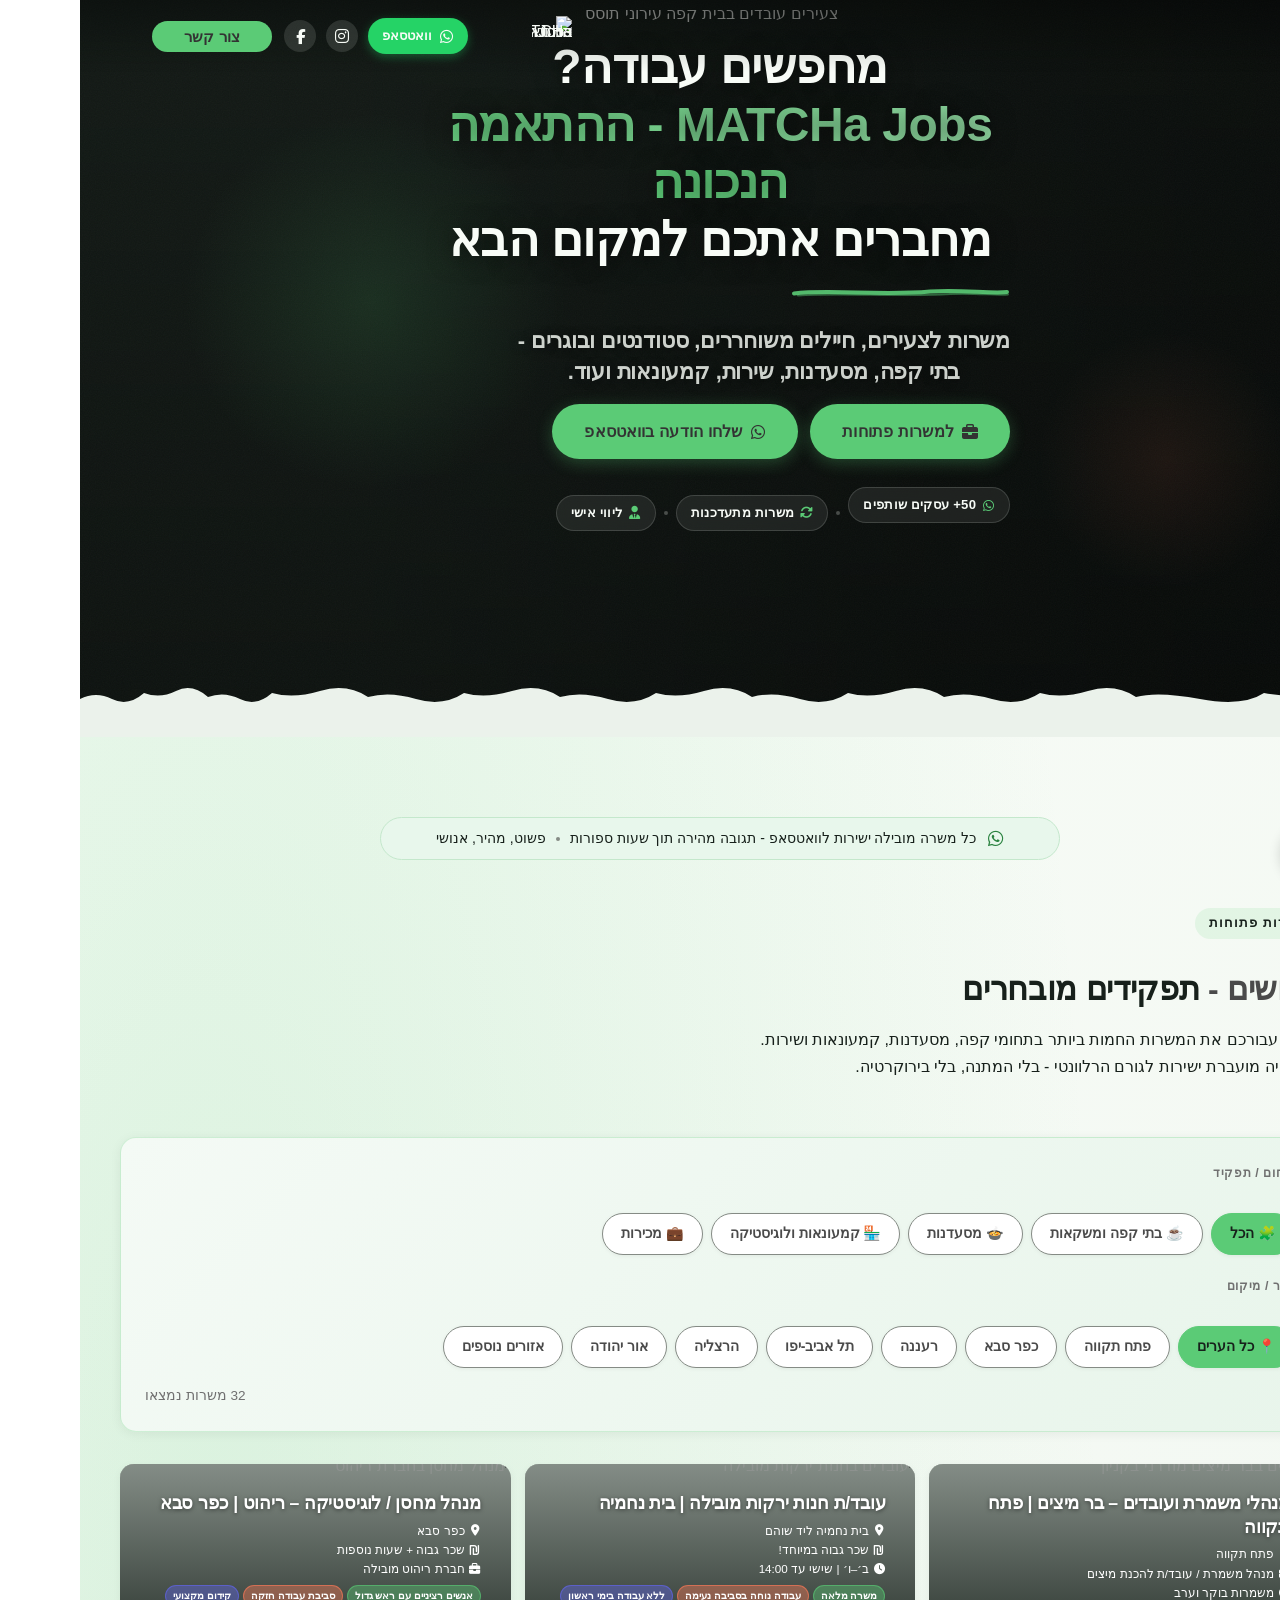
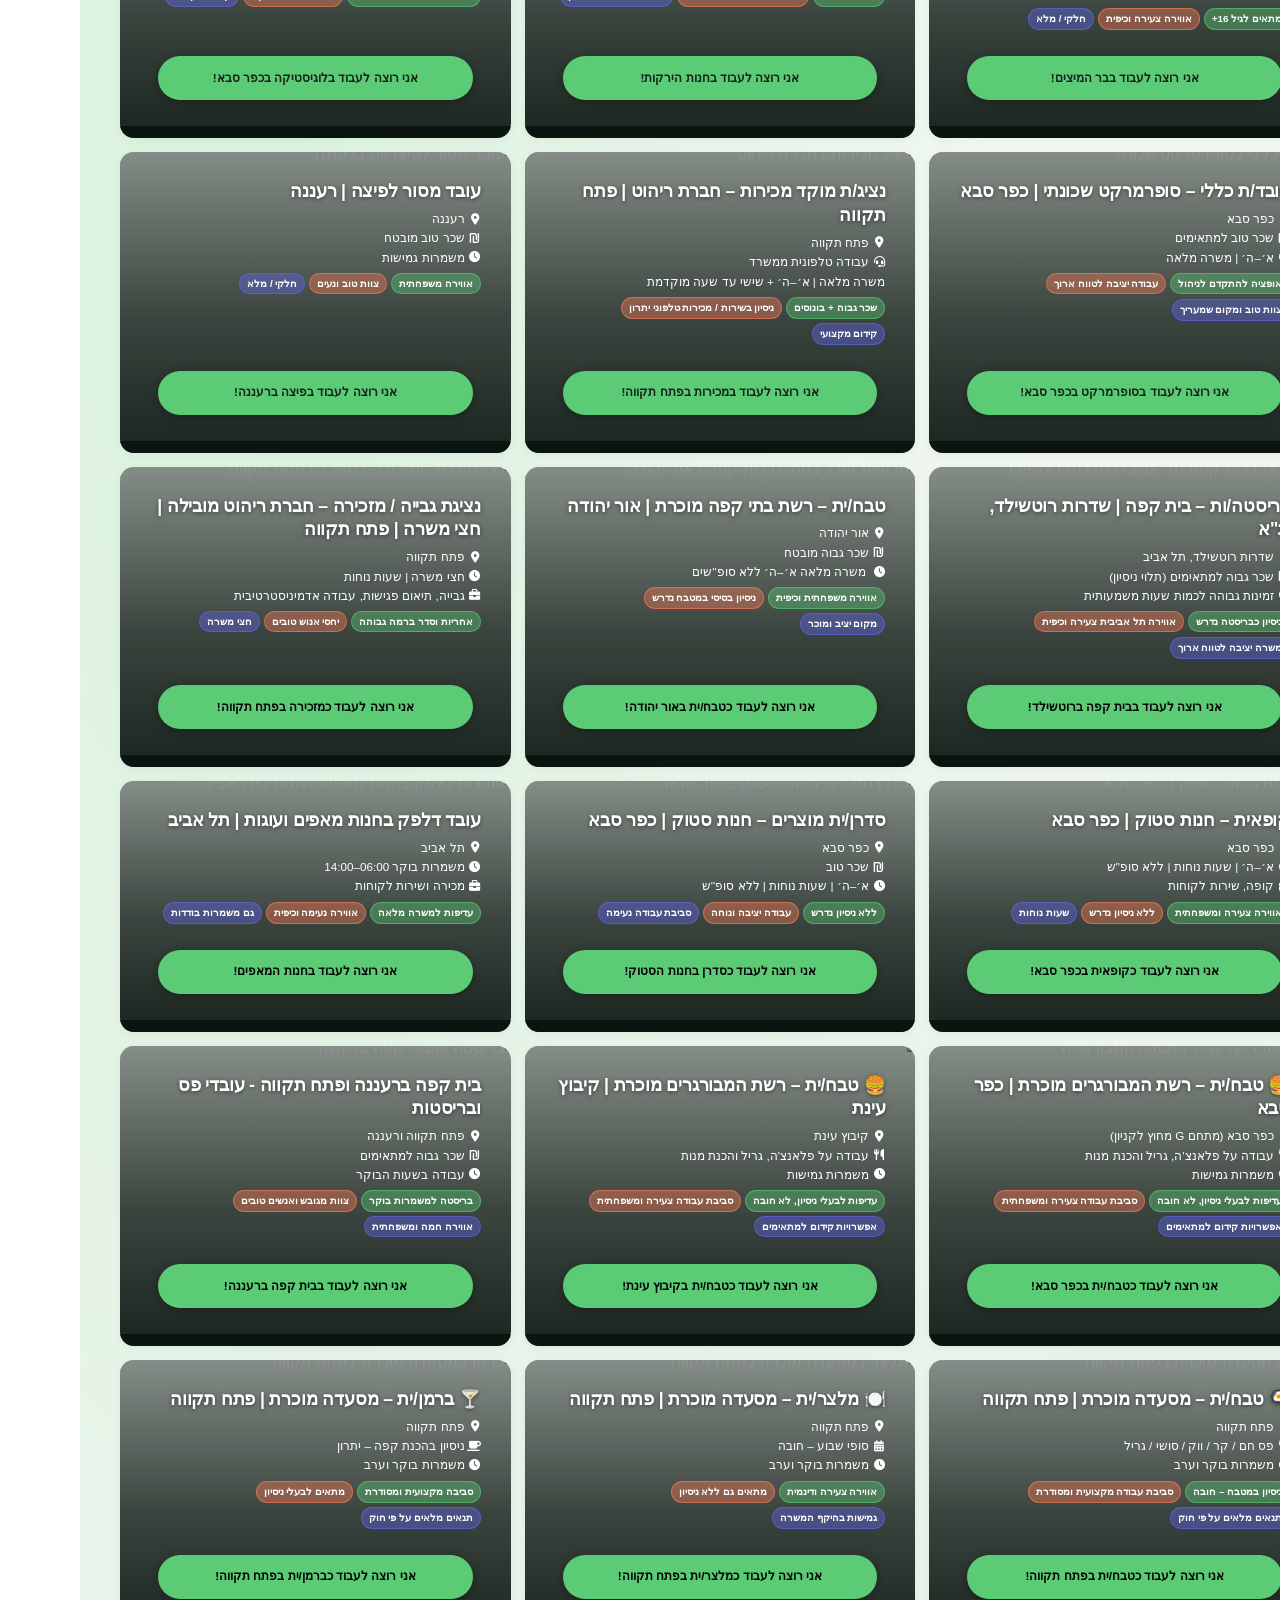
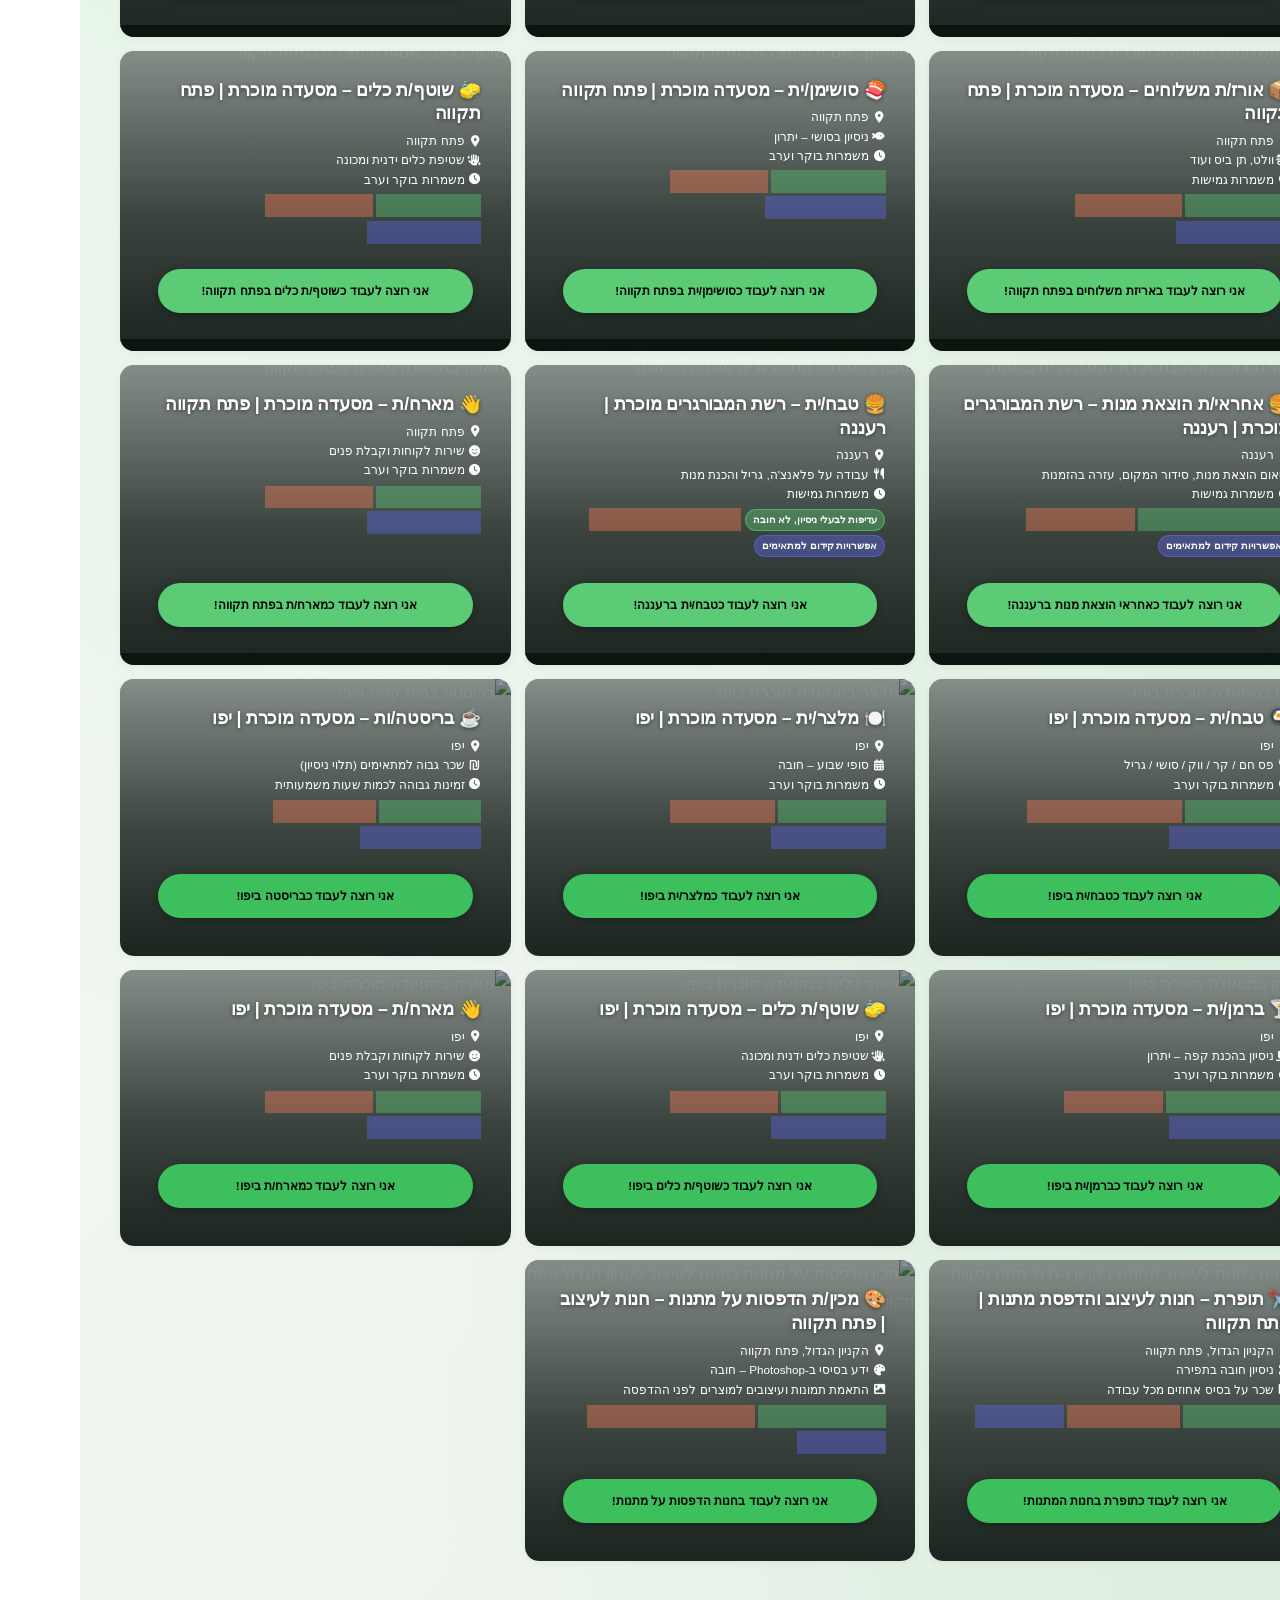
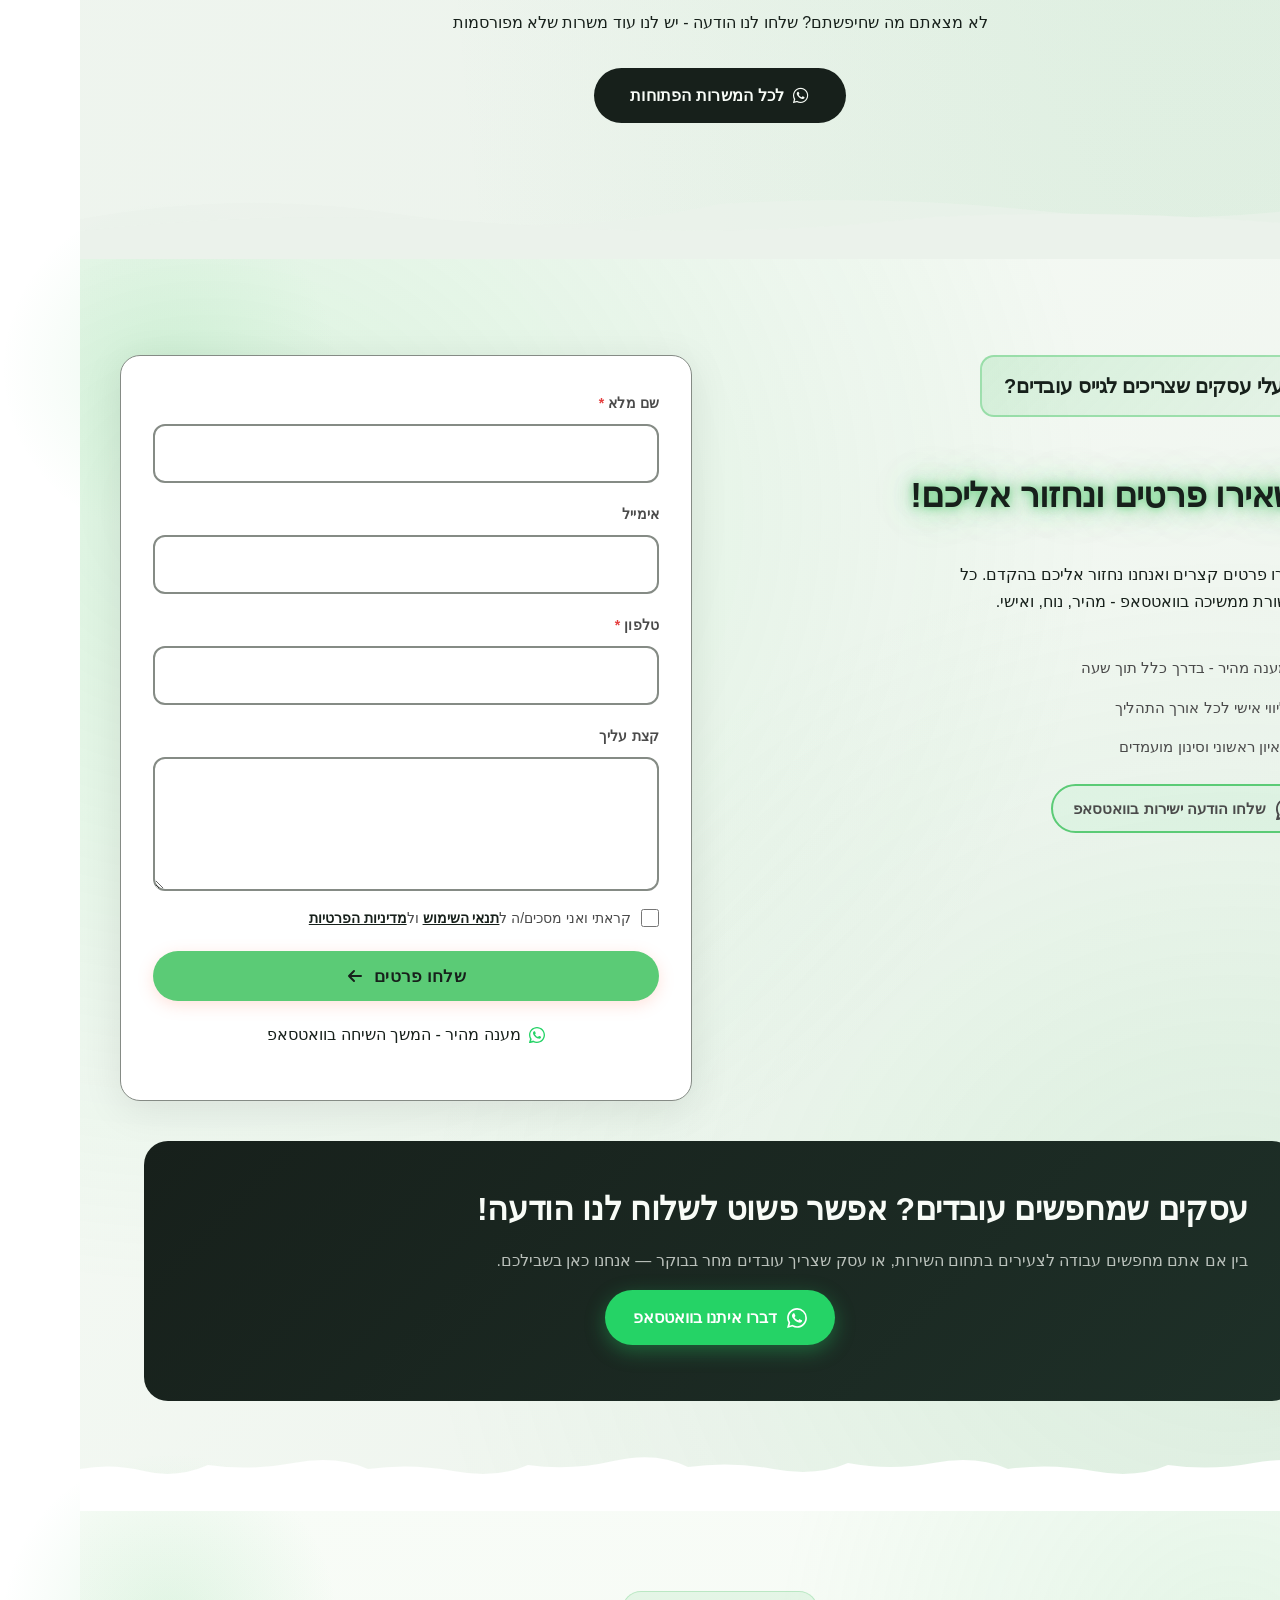
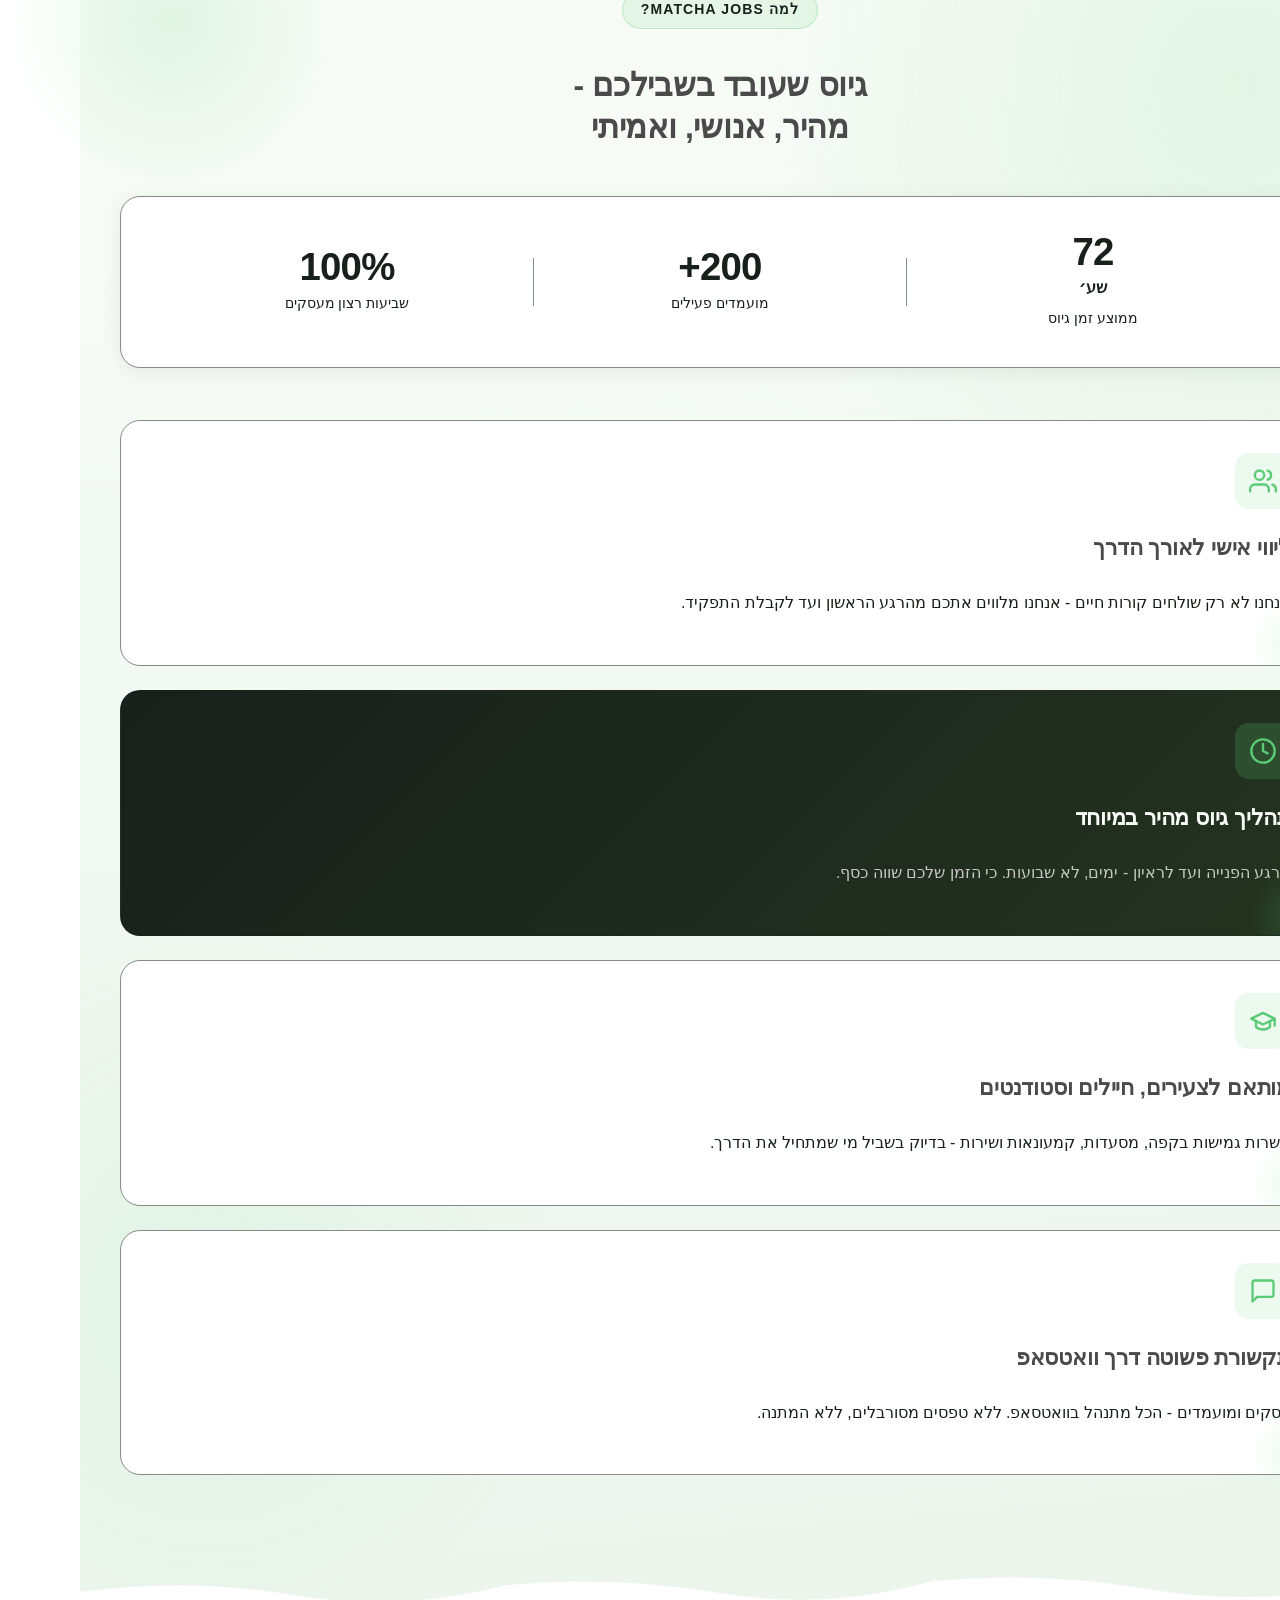
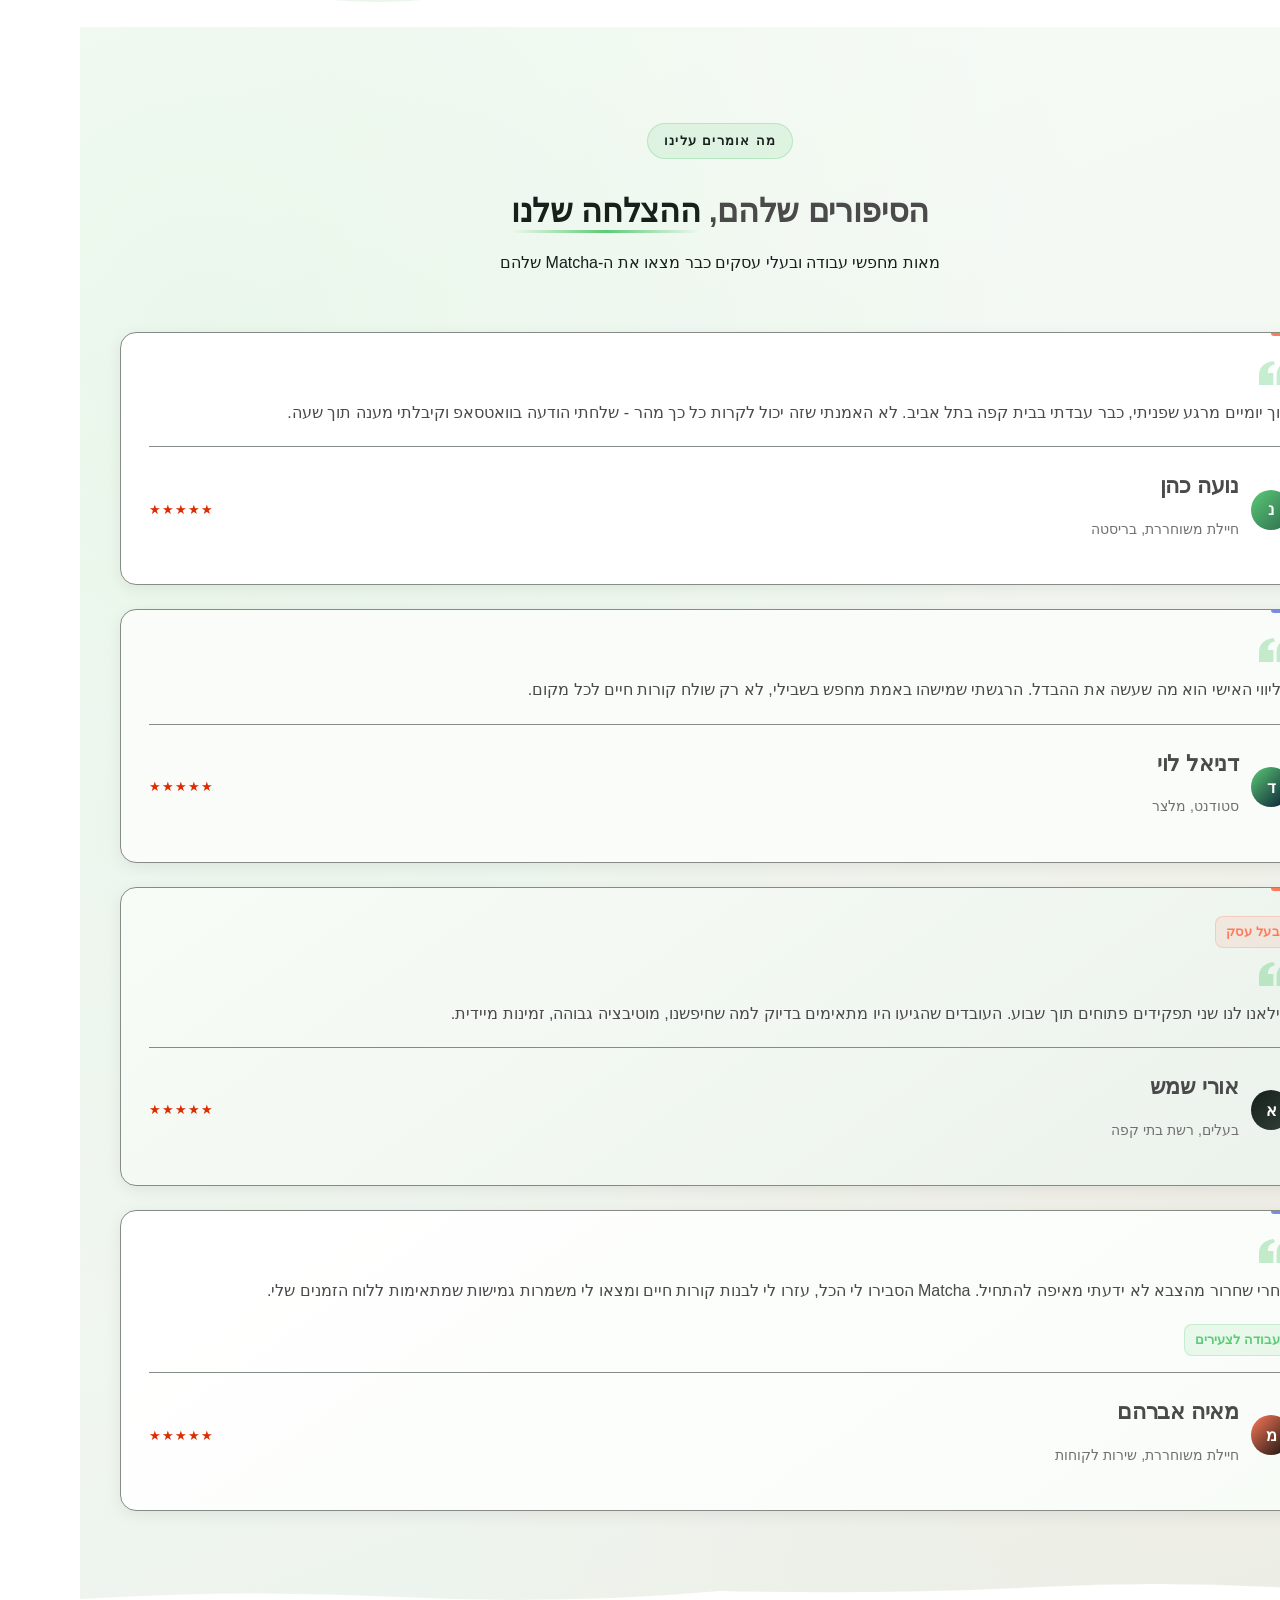
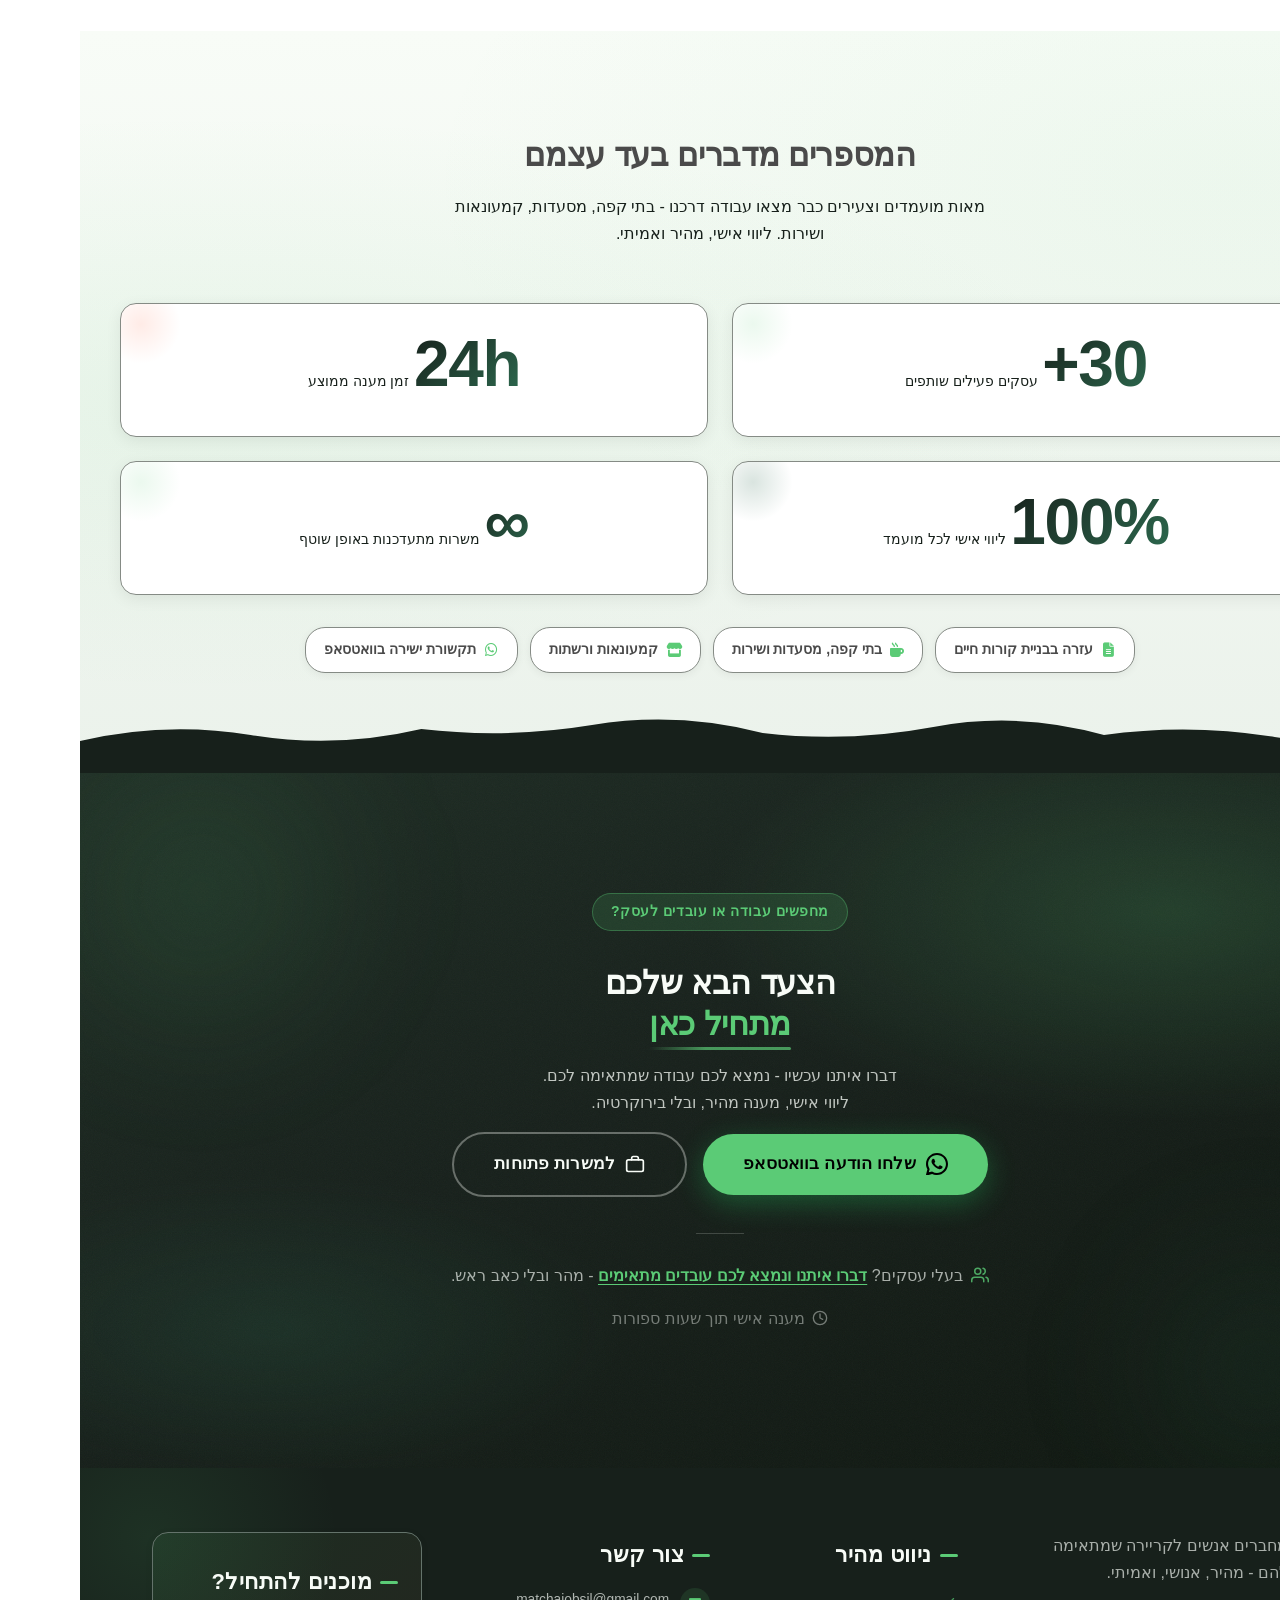
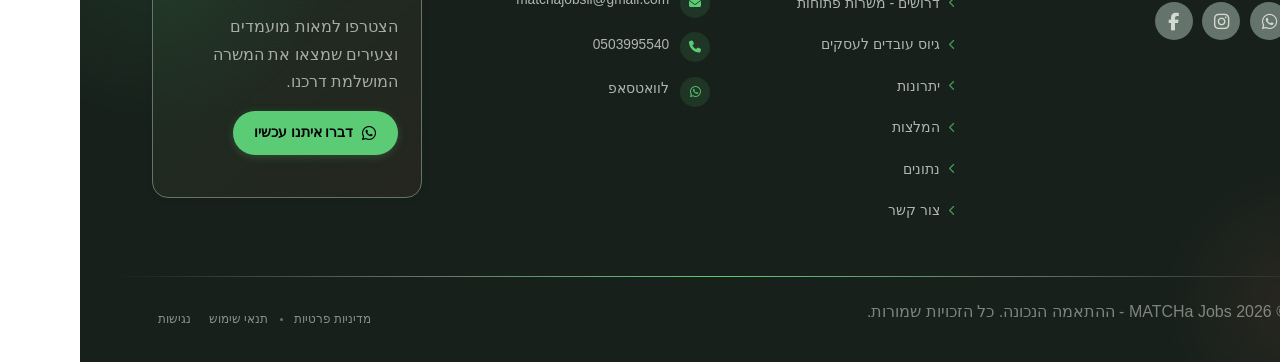
==== public/index.html @ 0e60d4d7 "Background sync: Progressive GitHub Sync" ====
<!doctype html><html dir="rtl" lang="he"><head><meta charset="UTF-8"><meta content="width=device-width,initial-scale=1" name="viewport"><meta content="index, follow" name="robots"><title>MATCHa Jobs: דרושים עובדים | משרות לצעירים | חיפוש עבודה בחינם</title><meta content="Matcha Jobs - מחברים צעירים, חיילים משוחררים וסטודנטים לעבודה מתאימה. משרות בקפה, מסעדות, קמעונאות ושירות. מענה מהיר בוואטסאפ!" name="description"><meta content="דרושים, חיפוש עבודה, מציאת עבודה, עבודה לצעירים, דרושים בתי קפה" name="keywords"><link href="/assets/favicon.ico" rel="icon" type="image/x-icon"><link href="/assets/favicon-16x16.png" rel="icon" type="image/png" sizes="16x16"><link href="/assets/favicon-32x32.png" rel="icon" type="image/png" sizes="32x32"><link href="/assets/favicon-48x48.png" rel="icon" type="image/png" sizes="48x48"><link href="/assets/favicon-192x192.png" rel="icon" type="image/png" sizes="192x192"><link href="/assets/favicon-512x512.png" rel="icon" type="image/png" sizes="512x512"><link href="/assets/apple-touch-icon.png" rel="apple-touch-icon"><script>!function(){"use strict";var t="2080345c-9669-4ea4-8fa9-b34a3f99b61b",e="https://api.zappy5.com/api/analytics/track",a=18e5,n=2592e6,o=!0,i=!0,r=!0;var s=function(){var e="zappy_visitor_"+t,a=null;try{if(a=localStorage.getItem(e)){var o=JSON.parse(a),i=Date.now();if(i-o.created<n)return o.lastSeen=i,localStorage.setItem(e,JSON.stringify(o)),o.id}}catch(t){console.warn("Zappy Analytics: LocalStorage not available")}var r="zv_"+Date.now()+"_"+Math.random().toString(36).substr(2,9);try{localStorage.setItem(e,JSON.stringify({id:r,created:Date.now(),lastSeen:Date.now()}))}catch(t){}return r}(),c=function(){var e="zappy_session_"+t,n=null;try{if(n=sessionStorage.getItem(e)){var o=JSON.parse(n),i=Date.now();if(i-o.timestamp<a)return o.timestamp=i,sessionStorage.setItem(e,JSON.stringify(o)),o.id}}catch(t){console.warn("Zappy Analytics: SessionStorage not available")}var r="zs_"+Date.now()+"_"+Math.random().toString(36).substr(2,9);try{sessionStorage.setItem(e,JSON.stringify({id:r,timestamp:Date.now()}))}catch(t){}return r}();function l(a,n){n=n||{};var o={website_id:t,event_type:a,page_path:window.location.pathname,referrer:document.referrer||"direct",visitor_id:s,session_id:c,metadata:n};if(navigator.sendBeacon){var i=new Blob([JSON.stringify(o)],{type:"application/json"});navigator.sendBeacon(e,i)}else fetch(e,{method:"POST",headers:{"Content-Type":"application/json"},body:JSON.stringify(o),keepalive:!0}).catch(function(t){console.warn("Zappy Analytics: Failed to track event",t)})}o&&l("pageview",{title:document.title,url:window.location.href}),i&&document.addEventListener("click",function(t){var e=t.target;if("BUTTON"===e.tagName||e.closest("button")){var a="BUTTON"===e.tagName?e:e.closest("button");l("click",{element:"button",text:a.textContent.trim().substring(0,100),id:a.id||null,class:a.className||null})}else if("A"===e.tagName||e.closest("a")){var n="A"===e.tagName?e:e.closest("a");l("navigation",{element:"link",text:n.textContent.trim().substring(0,100),href:n.href,external:n.hostname!==window.location.hostname})}},!0),r&&document.addEventListener("submit",function(t){var e=t.target;l("form_submit",{form_id:e.id||null,form_name:e.name||null,form_action:e.action||null,form_method:e.method||"GET"})},!0);var m=Date.now();window.addEventListener("beforeunload",function(){l("page_unload",{time_on_page:Math.floor((Date.now()-m)/1e3),page_path:window.location.pathname})}),window.zappyAnalytics={track:l,getVisitorId:function(){return s},getSessionId:function(){return c}}}()</script><script>!function(){"use strict";if(!window.zappyFireMarketingEvent){var t={begin_checkout:"checkout_started",purchase:"checkout_complete",add_to_cart:"add_to_cart",view_product:"view_product"},e={whatsapp_click:{ga4:"contact",meta:"Contact",gtm:"whatsapp_click",ecom:!1},phone_click:{ga4:"contact",meta:"Contact",gtm:"phone_click",ecom:!1},contact_form_submitted:{ga4:"generate_lead",meta:"Lead",gtm:"contact_form_submitted",ecom:!1},checkout_started:{ga4:"begin_checkout",meta:"InitiateCheckout",gtm:"begin_checkout",ecom:!0},checkout_complete:{ga4:"purchase",meta:"Purchase",gtm:"purchase",ecom:!0},product_inquiry:{ga4:"generate_lead",meta:"Lead",gtm:"product_inquiry",ecom:!1},add_to_cart:{ga4:"add_to_cart",meta:"AddToCart",gtm:"add_to_cart",ecom:!0},view_product:{ga4:"view_item",meta:"ViewContent",gtm:"view_item",ecom:!0}};window.zappyFireMarketingEvent=function(r,o,u){try{u=u||{};var p=t[r]||r,d=e[p];if(!d)return;if((o=o||{}).pagePath||o.page_path||(o.pagePath=a()),"checkout_complete"===p){var l=String(o.orderId||o.order_id||o.transaction_id||"");if(l&&function(t){if(!t)return!1;try{return"1"===sessionStorage.getItem(i(t))}catch(t){return!1}}(l))return;l&&function(t){if(t)try{sessionStorage.setItem(i(t),"1")}catch(t){}}(l)}if(!u.skipFirstParty)try{window.zappyAnalytics&&"function"==typeof window.zappyAnalytics.track&&window.zappyAnalytics.track(p,o)}catch(t){}try{if(window.dataLayer=window.dataLayer||[],d.ecom){var _=c(p,o),m={};_.transaction_id&&(m.transaction_id=_.transaction_id),null!=_.value&&(m.value=_.value),_.currency&&(m.currency=_.currency),_.items&&(m.items=_.items),window.dataLayer.push({event:d.gtm,ecommerce:m}),"checkout_complete"!==p&&"checkout_started"!==p||window.dataLayer.push({event:p,ecommerce:m})}else{var s={event:d.gtm};for(var h in o)Object.prototype.hasOwnProperty.call(o,h)&&(s[h]=o[h]);window.dataLayer.push(s)}}catch(t){}try{"function"==typeof window.gtag&&window.gtag("event",d.ga4,c(p,o))}catch(t){}try{"function"==typeof window.fbq&&window.fbq("track",d.meta,function(t,e){for(var r=n(e=e||{}),a=parseFloat(null!=e.value?e.value:null!=e.total?e.total:0)||0,c=String(e.currency||"USD").toUpperCase(),i=[],o=0,u=0;u<r.length;u++)r[u].item_id&&i.push(r[u].item_id),o+=r[u].quantity||1;if("checkout_complete"===t)return{value:a,currency:c,content_ids:i.length?i:void 0,content_type:"product",num_items:o||void 0,order_id:String(e.order_id||e.orderId||e.transaction_id||e.orderNumber||"")||void 0};if("checkout_started"===t)return{value:a,currency:c,content_ids:i.length?i:void 0,content_type:"product",num_items:o||parseInt(null!=e.itemCount?e.itemCount:0,10)||void 0};if("add_to_cart"===t){var p=String(e.productId||e.product_id||i[0]||"");return{value:a||(r[0]?r[0].price*r[0].quantity:0),currency:c,content_ids:p?[p]:i.length?i:void 0,content_type:"product",content_name:e.productName||e.product_name||r[0]&&r[0].item_name,num_items:parseInt(null!=e.quantity?e.quantity:o||1,10)||1}}if("view_product"===t){var d=String(e.productId||e.product_id||i[0]||"");return{value:a||parseFloat(null!=e.price?e.price:0)||0,currency:c,content_ids:d?[d]:i.length?i:void 0,content_type:"product",content_name:e.productName||e.product_name||r[0]&&r[0].item_name}}return"whatsapp_click"===t||"phone_click"===t?{content_name:"whatsapp_click"===t?"WhatsApp":"Phone",content_category:"contact"}:"contact_form_submitted"===t||"product_inquiry"===t?{content_name:"product_inquiry"===t?"Product inquiry":"Contact form",content_category:e.productName||e.product_name||void 0}:e}(p,o))}catch(t){}}catch(t){}};var r=Object.create(null);document.addEventListener("click",function(t){try{var e=t.target;if(!e)return;var r=u(e,".whatsapp-float, a.whatsapp-float, [data-zappy-whatsapp]"),n=function(t){for(var e=t;e&&e!==document;){if("A"===e.tagName)return e;e=e.parentElement}return null}(e),c=n&&n.href||"";if(r||n&&function(t){if(!t)return!1;var e=String(t).toLowerCase();return-1!==e.indexOf("wa.me/")||-1!==e.indexOf("api.whatsapp.com")||-1!==e.indexOf("whatsapp.com/send")||0===e.indexOf("whatsapp:")}(c)){if(!o("wa:"+c)){var i=r?"float":"link";window.zappyFireMarketingEvent("whatsapp_click",{source:i,href:c||null,pagePath:a()})}return}var p=u(e,".phone-header-btn, .nav-phone-btn, .call-btn, [data-zappy-phone]"),d="";if(n&&n.href&&0===String(n.href).toLowerCase().indexOf("tel:")?d=n.href:p&&p.href&&0===String(p.href).toLowerCase().indexOf("tel:")&&(d=p.href),p||d){var l="";return d&&(l=String(d).replace(/^tel:/i,"").trim()),void(o("tel:"+(l||p&&p.id||"btn"))||window.zappyFireMarketingEvent("phone_click",{source:p?"button":"link",phone:l||null,href:d||null,pagePath:a()}))}}catch(t){}},!0)}function a(){try{if(window.ZAPPY_CONFIG&&window.ZAPPY_CONFIG.currentPagePath)return window.ZAPPY_CONFIG.currentPagePath}catch(t){}try{return window.location.pathname||"/"}catch(t){return"/"}}function n(t){var e=(t=t||{}).items||t.cartItems||t.cart_items||t.lineItems||[];Array.isArray(e)||(e=[]);for(var r=[],a=0;a<e.length;a++){var n=e[a];if(n&&"object"==typeof n){var c=String(n.item_id||n.productId||n.product_id||n.id||"").trim(),i=String(n.item_name||n.productName||n.product_name||n.name||"").trim(),o=parseFloat(null!=n.price?n.price:null!=n.unitPrice?n.unitPrice:0)||0,u=Math.max(1,parseInt(null!=n.quantity?n.quantity:null!=n.qty?n.qty:1,10)||1);(c||i)&&r.push({item_id:c||i,item_name:i||c,price:o,quantity:u})}}return r}function c(t,e){var r=n(e=e||{}),c=parseFloat(null!=e.value?e.value:null!=e.total?e.total:0)||0,i=String(e.currency||"USD").toUpperCase();if("checkout_complete"===t)return{transaction_id:String(e.transaction_id||e.orderId||e.order_id||e.orderNumber||"")||void 0,value:c,currency:i,items:r};if("checkout_started"===t)return{value:c,currency:i,items:r};if("add_to_cart"===t){var o=r.length?r:[{item_id:String(e.productId||e.product_id||""),item_name:String(e.productName||e.product_name||""),price:parseFloat(null!=e.value?e.value:null!=e.price?e.price:0)||0,quantity:parseInt(null!=e.quantity?e.quantity:1,10)||1}].filter(function(t){return t.item_id||t.item_name});return{value:c||(o[0]?o[0].price*o[0].quantity:0),currency:i,items:o}}if("view_product"===t){var u=r.length?r:[{item_id:String(e.productId||e.product_id||""),item_name:String(e.productName||e.product_name||""),price:parseFloat(null!=e.price?e.price:null!=e.value?e.value:0)||0,quantity:1}].filter(function(t){return t.item_id||t.item_name});return{currency:i,value:c||(u[0]?u[0].price:0),items:u}}return"whatsapp_click"===t||"phone_click"===t?{method:"whatsapp_click"===t?"whatsapp":"phone",page_path:e.pagePath||a()}:"contact_form_submitted"===t||"product_inquiry"===t?{page_path:e.pagePath||a()}:e}function i(t){return"zappy_purchase_fired_"+String(t||"")}function o(t){var e=Date.now();return!!(r[t]&&e-r[t]<800)||(r[t]=e,!1)}function u(t,e){return t&&t.closest?t.closest(e):null}}()</script><meta content="דרושים | Matcha Jobs - חיפוש עבודה לצעירים וחיילים משוחררים" property="og:title"><meta content="מחפשים עבודה? Matcha Jobs מחברת בין מועמדים לעסקים — דרושים בבתי קפה, סופרמרקטים, מסעדות וקמעונאות. ליווי אישי ומענה מהיר." property="og:description"><meta content="summary_large_image" name="twitter:card"><meta content="דרושים | Matcha Jobs - חיפוש עבודה לצעירים וחיילים משוחררים" name="twitter:title"><meta content="מחפשים עבודה? Matcha Jobs מחברת בין מועמדים לעסקים — דרושים בבתי קפה, סופרמרקטים, מסעדות וקמעונאות. ליווי אישי ומענה מהיר." name="twitter:description"><script type="application/ld+json">{"@context":"https://schema.org","@graph":[{"@type":"LocalBusiness","@id":"https://matcha-jobs.co.il#organization","name":"MATCHa Jobs - ההתאמה הנכונה","url":"https://matcha-jobs.co.il","description":"Matcha Jobs is a young, modern Israeli recruitment brand with a startup personality, targeting job seekers such as released soldiers, students, and young adults in the hospitality, café, restaurant, retail and service sectors. The brand identity is built around simplicity, speed, and personal connection — feeling approachable and trustworthy rather than corporate. The matcha green palette reinforces a fresh, energetic vibe. The platform prioritizes WhatsApp-first communication and conversion-focused UX, with a clean RTL Hebrew interface that feels fast, minimal, and human.","address":{"@type":"PostalAddress","streetAddress":"תל אביב"},"contactPoint":[{"@type":"ContactPoint","contactType":"customer service","email":"matchajobsil@gmail.com","telephone":"+972503995540"}]},{"@type":"WebSite","@id":"https://matcha-jobs.co.il#website","url":"https://matcha-jobs.co.il","name":"MATCHa Jobs - ההתאמה הנכונה","publisher":{"@id":"https://matcha-jobs.co.il#organization"}},{"@type":"ContactPage","@id":"https://matcha-jobs.co.il#contactpage","url":"https://matcha-jobs.co.il","name":"MATCHa Jobs: דרושים עובדים | משרות לצעירים | חיפוש עבודה בחינם","mainEntity":{"@id":"https://matcha-jobs.co.il#organization"},"potentialAction":{"@type":"CommunicateAction","target":{"@type":"EntryPoint","urlTemplate":"https://matcha-jobs.co.il/api/email/contact-form","actionPlatform":["http/method=POST"],"contentType":"application/json"},"instrument":[{"@type":"PropertyValue","name":"full_name","propertyID":"text","valueRequired":false},{"@type":"PropertyValue","name":"email","propertyID":"email","valueRequired":false},{"@type":"PropertyValue","name":"phone","propertyID":"tel","valueRequired":false},{"@type":"PropertyValue","name":"message","propertyID":"textarea","valueRequired":false},{"@type":"PropertyValue","name":"privacy_consent","propertyID":"checkbox","valueRequired":true}]}}]}</script><meta content="website" property="og:type"><meta content="he_IL" property="og:locale"><link href="/assets/favicon.ico" rel="icon" type="image/x-icon"><link href="/assets/favicon-16x16.png" rel="icon" type="image/png" sizes="16x16"><link href="/assets/favicon-32x32.png" rel="icon" type="image/png" sizes="32x32"><link href="/assets/favicon-48x48.png" rel="icon" type="image/png" sizes="48x48"><link href="/assets/favicon-192x192.png" rel="icon" type="image/png" sizes="192x192"><link href="/assets/favicon-512x512.png" rel="icon" type="image/png" sizes="512x512"><link href="/assets/apple-touch-icon.png" rel="apple-touch-icon"><link href="https://cdn.jsdelivr.net/npm/vanilla-cookieconsent@3/dist/cookieconsent.css" rel="stylesheet"><style data-zappy-section-v2-css="true">.index-benefits-section{position:relative;overflow:visible;background-color:var(--bg-light);background-image:radial-gradient(ellipse 60% 50% at 90% 10%,rgba(91,203,118,.13) 0,transparent 60%),radial-gradient(ellipse 50% 40% at 10% 80%,rgba(91,203,118,.09) 0,transparent 55%),linear-gradient(175deg,#f8fcf7 0,#ebf5ec 100%);color:var(--text-dark);direction:rtl;padding:80px 24px 100px}.index-benefits-section__bg-orb{position:absolute;border-radius:50%;pointer-events:none;z-index:0}.index-benefits-section__bg-orb--1{width:340px;height:340px;inset-inline-end:-80px;top:-60px;background:radial-gradient(circle,rgba(91,203,118,.15) 0,transparent 70%)}.index-benefits-section__bg-orb--2{width:260px;height:260px;inset-inline-start:-60px;bottom:120px;background:radial-gradient(circle,rgba(91,203,118,.1) 0,transparent 70%)}.index-benefits-section__container{position:relative;z-index:1;max-width:1200px;margin:0 auto}.index-benefits-section__header{text-align:center;margin-bottom:48px}.index-benefits-section__eyebrow{display:inline-block;font-family:Assistant,Inter,sans-serif;font-size:.875rem;font-weight:700;letter-spacing:.08em;text-transform:uppercase;color:var(--primary);background:rgba(91,203,118,.12);border:1px solid rgba(91,203,118,.3);border-radius:100px;padding:6px 18px;margin-bottom:20px}.index-benefits-section__title{font-family:Heebo,'IBM Plex Sans Hebrew',sans-serif;font-size:2rem;font-weight:700;line-height:1.3;color:var(--text-dark);letter-spacing:-.01em;margin:0 auto 16px;max-width:640px}.index-benefits-section__subtitle{font-family:Assistant,Inter,sans-serif;font-size:1rem;line-height:1.7;color:var(--text-muted);max-width:560px;margin:0 auto;text-align:center}.index-benefits-section__stats{display:flex;align-items:center;justify-content:center;gap:0;background:#fff;border:1px solid var(--border-light);border-radius:20px;box-shadow:0 4px 20px rgba(0,0,0,.07);padding:28px 40px;margin-bottom:52px;flex-wrap:wrap}.index-benefits-section__stat{display:flex;flex-direction:column;align-items:center;text-align:center;flex:1;min-width:140px;padding:8px 16px}.index-benefits-section__stat-number{font-family:Heebo,sans-serif;font-size:2.4rem;font-weight:800;color:var(--primary);line-height:1;letter-spacing:-.02em}.index-benefits-section__stat-unit{font-family:Heebo,sans-serif;font-size:1rem;font-weight:600;color:var(--primary);margin-top:2px}.index-benefits-section__stat-label{font-family:Assistant,sans-serif;font-size:.875rem;color:var(--text-muted);margin-top:6px;font-weight:500}.index-benefits-section__stat-divider{width:1px;height:48px;background:var(--border-light);flex-shrink:0}.index-benefits-section__grid{display:grid;grid-template-columns:repeat(2,1fr);gap:24px;margin-bottom:52px;direction:rtl}.index-benefits-section__card{position:relative;background:#fff;border:1px solid var(--border-light);border-radius:20px;padding:32px 28px;overflow:hidden;transition:transform .25s ease,box-shadow .25s ease;display:flex;flex-direction:column;gap:16px}.index-benefits-section__card:hover{transform:translateY(-4px);box-shadow:0 16px 40px rgba(91,203,118,.18);border-color:rgba(91,203,118,.4)}.index-benefits-section__card--featured{background:linear-gradient(135deg,#17201b 0,#243320 100%);border-color:transparent}.index-benefits-section__card--featured .index-benefits-section__card-title{color:var(--text-light)}.index-benefits-section__card--featured .index-benefits-section__card-text{color:rgba(248,252,247,.75)}.index-benefits-section__card--featured .index-benefits-section__card-icon-wrap{background:rgba(91,203,118,.2);color:var(--primary)}.index-benefits-section__card-icon-wrap{display:inline-flex;align-items:center;justify-content:center;width:56px;height:56px;border-radius:14px;background:rgba(91,203,118,.12);color:var(--primary);flex-shrink:0;align-self:flex-start}.index-benefits-section__card-body{display:flex;flex-direction:column;gap:10px;flex:1}.index-benefits-section__card-title{font-family:Heebo,'IBM Plex Sans Hebrew',sans-serif;font-size:1.375rem;font-weight:700;line-height:1.4;color:var(--text-dark);margin:0;text-align:right}.index-benefits-section__card-text{font-family:Assistant,Inter,sans-serif;font-size:1rem;line-height:1.7;color:var(--text-muted);margin:0;text-align:right}.index-benefits-section__card-accent{position:absolute;inset-inline-start:-30px;bottom:-30px;width:100px;height:100px;border-radius:50%;background:radial-gradient(circle,rgba(91,203,118,.12) 0,transparent 70%);pointer-events:none;z-index:0}.index-benefits-section__card--featured .index-benefits-section__card-accent{background:radial-gradient(circle,rgba(91,203,118,.18) 0,transparent 70%)}.index-benefits-section__cta-band{display:flex;align-items:center;justify-content:space-between;gap:32px;background:linear-gradient(135deg,#17201b 0,#1e3028 100%);border-radius:24px;padding:40px 48px;position:relative;overflow:hidden}.index-benefits-section__cta-band::before{content:'';position:absolute;inset-inline-end:-60px;top:-60px;width:220px;height:220px;border-radius:50%;background:radial-gradient(circle,rgba(91,203,118,.18) 0,transparent 70%);pointer-events:none;z-index:0}.index-benefits-section__cta-text{position:relative;z-index:1;flex:1}.index-benefits-section__cta-heading{font-family:Heebo,'IBM Plex Sans Hebrew',sans-serif;font-size:1.6rem;font-weight:700;line-height:1.3;color:var(--text-light);margin:0 0 10px;text-align:right}.index-benefits-section__cta-sub{font-family:Assistant,Inter,sans-serif;font-size:1rem;line-height:1.7;color:rgba(248,252,247,.72);margin:0;text-align:right}.index-benefits-section__whatsapp-btn{position:relative;z-index:1;display:inline-flex;align-items:center;gap:10px;background:#25d366;color:#fff;font-family:Heebo,sans-serif;font-size:1rem;font-weight:700;padding:14px 28px;border-radius:100px;text-decoration:none;white-space:nowrap;transition:background .2s ease,transform .2s ease,box-shadow .2s ease;box-shadow:0 6px 20px rgba(37,211,102,.35);flex-shrink:0}.index-benefits-section__whatsapp-btn:hover{background:#1ebe5d;transform:translateY(-2px);box-shadow:0 10px 28px rgba(37,211,102,.45)}.index-benefits-section__divider-wrapper{position:absolute;bottom:0;left:0;width:100%;height:70px;pointer-events:none;z-index:5}.index-benefits-section__divider-wrapper svg{display:block;width:100%;height:100%}@media (max-width:900px){.index-benefits-section__cta-band{flex-direction:column;align-items:flex-start;padding:32px 28px;gap:24px}.index-benefits-section__whatsapp-btn{align-self:flex-start}}@media (max-width:768px){.index-benefits-section{padding:60px 16px 90px}.index-benefits-section__header{margin-bottom:36px}.index-benefits-section__title{font-size:1.6rem}.index-benefits-section__stats{flex-direction:column;gap:16px;padding:24px 20px}.index-benefits-section__stat-divider{width:48px;height:1px}.index-benefits-section__grid{grid-template-columns:1fr!important;gap:16px}.index-benefits-section__card{padding:24px 20px}.index-benefits-section__cta-band{padding:28px 20px;border-radius:18px}.index-benefits-section__cta-heading{font-size:1.3rem}.index-benefits-section__bg-orb--1,.index-benefits-section__bg-orb--2{display:none}}</style><style id="zappy-critical-above-fold-css">html{box-sizing:border-box;-webkit-text-size-adjust:100%}*,::after,::before{box-sizing:inherit}body{margin:0;min-width:320px;overflow-x:clip}img,svg,video{max-width:100%;height:auto}main{display:block}.container{width:min(100% - 32px,1200px);margin-inline:auto}.navbar,header .navbar,header[role=banner],nav.navbar{position:relative;z-index:1000;width:100%}.nav-container,.navbar .container{display:flex;align-items:center;justify-content:space-between;min-height:64px}.logo,.logo-link img{display:block;width:35px;height:35px;object-fit:contain}#navMenu,.nav-menu{list-style:none;margin:0;padding:0}#navMenu a,.nav-menu a,.navbar .nav-links a,.navbar a{color:inherit;text-decoration:none}#navMenu .sub-menu,.nav-menu .sub-menu,.navbar .sub-menu{display:none}.fa,.fa-brands,.fa-regular,.fa-solid,.fab,.far,.fas{display:inline-block;min-width:1em;text-align:center}html:not(#zappy-noop) .navbar:has(.nav-ecommerce-icons)>.phone-header-btn,html:not(#zappy-noop)[data-zappy-site-type=ecommerce] .phone-header-btn{display:none!important;visibility:hidden!important;width:0!important;height:0!important;pointer-events:none!important}.zappy-preview-empty-store-cta{display:none!important;visibility:hidden!important;height:0!important;max-height:0!important;overflow:hidden!important;margin:0!important;padding:0!important;border:0!important;box-shadow:none!important}.zappy-catalog-menu{background:var(--surface-color,var(--surface,linear-gradient(135deg,#f8f9fa 0,#fff 100%)));border-bottom:1px solid var(--border-color,#e5e7eb);padding:0;position:sticky;top:0;z-index:90}.zappy-catalog-menu.rtl,.zappy-catalog-menu[dir=rtl]{direction:rtl}.zappy-catalog-menu.ltr,.zappy-catalog-menu[dir=ltr]{direction:ltr}.catalog-menu-container{max-width:1440px;margin:0 auto;display:flex;align-items:center;gap:8px;padding:10px 24px;overflow:visible}.catalog-menu-categories,.catalog-menu-list{display:flex;align-items:center;gap:4px;flex-wrap:wrap;margin:0;padding:0;list-style:none}.catalog-menu-item{display:inline-flex;align-items:center;padding:8px 16px;font-size:14px;font-weight:500;color:var(--text-color,var(--text,#374151));text-decoration:none;border-radius:20px;white-space:nowrap}.catalog-menu-all{background:var(--primary-color,var(--primary,#111));color:var(--text-light,#fff)!important}.catalog-menu-parent{position:relative;display:inline-flex;align-items:center}.catalog-menu-trigger{display:inline-flex;align-items:center;gap:6px}.catalog-menu-chevron{flex-shrink:0}.catalog-menu-parent>.sub-menu{display:none!important;visibility:hidden!important;opacity:0!important;pointer-events:none!important}.hero-section,.index-hero-section,section[class*=hero]{position:relative;overflow:hidden;min-height:560px}.hero-bg-image,.hero-bg-wrapper,section[class*=hero] [class*=hero-bg]{position:absolute;inset:0;width:100%;height:100%}.hero-bg-image img,.hero-bg-wrapper img,section[class*=hero] [data-hero-bg],section[class*=hero] img[data-hero-background=true]{width:100%!important;height:100%!important;object-fit:cover!important;display:block}.hero-content,section[class*=hero] .container{position:relative;z-index:2}@media(max-width:768px){:root{--header-height:72px;--total-header-height:72px;--zappy-mobile-menu-top:72px}html[data-zappy-site-type=ecommerce] body{padding-top:var(--total-header-height,72px)}html[data-zappy-site-type=ecommerce] body>.navbar:not(.zappy-catalog-menu),html[data-zappy-site-type=ecommerce] body>nav.navbar{position:fixed!important;top:0;left:0;right:0;z-index:100000;width:100%;margin-bottom:0}.zappy-catalog-menu{position:fixed;top:var(--header-height,72px);left:0;right:0;z-index:99999}.nav-container,.navbar .container{min-height:60px}#navMenu,.nav-menu{max-width:100vw;overflow-x:hidden}.hero-section,.index-hero-section,section[class*=hero]{min-height:100svh}.hero-bg-image,.hero-bg-wrapper,.hero-scrim{min-height:100svh}}:root{--zappy-header-stack-height:calc(var(--zappy-announcement-height, 40px) + var(--header-height, 72px))}body:has(.zappy-announcement-bar) .navbar:not(.zappy-catalog-menu):not(.mobile-search-panel),body:has(.zappy-announcement-bar) header.navbar,body:has(.zappy-announcement-bar) nav.navbar:not(.zappy-catalog-menu){top:var(--zappy-announcement-height,40px)!important}body:has(.zappy-announcement-bar) .index-hero-section,body:has(.zappy-announcement-bar) main>section[class*=hero]:first-of-type,body:has(.zappy-announcement-bar) section[data-hero-type^=fullscreen]{margin-top:calc(-1 * var(--zappy-header-stack-height))!important;padding-top:calc(var(--zappy-header-stack-height))!important}[data-zappy-content-align]{display:flex!important;flex-direction:column!important}[data-zappy-content-align^=top-]{justify-content:flex-start!important}[data-zappy-content-align^=center-],[data-zappy-content-align^=lower-],[data-zappy-content-align^=upper-]{justify-content:center!important}[data-zappy-content-align^=bottom-]{justify-content:flex-end!important}[data-zappy-content-align$="-left"],[data-zappy-content-align$="-mid-left"]{align-items:flex-start!important;text-align:start!important}[data-zappy-content-align$="-center"]{align-items:center!important;text-align:center!important}[data-zappy-content-align$="-mid-right"],[data-zappy-content-align$="-right"]{align-items:flex-end!important;text-align:end!important}[data-zappy-content-align] [data-zappy-align-target]{margin-left:auto;margin-right:auto}[data-zappy-content-align$="-center"] [data-zappy-align-target],[data-zappy-content-align$="-center"] [data-zappy-align-target]>*{text-align:center!important}</style><link href="/styles.css" rel="stylesheet"><script>window.ZAPPY_WEBSITE_ID="2080345c-9669-4ea4-8fa9-b34a3f99b61b",window.ZAPPY_API_BASE="https://api.zappy5.com"</script><link href="/assets/site-index-hero-image-1-1784557491573-pzhnsd.webp?v=1784557491573" rel="preload" as="image" fetchpriority="high"><style id="zappy-dropdown-submenu-styles">#navMenu li:has(.sub-menu),.nav-menu li:has(.sub-menu),.navbar li:has(.sub-menu),nav li:has(.sub-menu){position:relative}#navMenu .sub-menu,.nav-menu .sub-menu,.navbar .sub-menu,nav .sub-menu{display:block!important;position:absolute!important;top:100%;left:0;min-width:220px;border-radius:8px;box-shadow:0 8px 25px rgba(0,0,0,.15);padding:8px 0;opacity:0;visibility:hidden;transform:translateY(10px);transition:all .3s ease;z-index:1000;list-style:none;pointer-events:none}#navMenu li:hover>.sub-menu,.nav-menu li:hover>.sub-menu,.navbar li:hover>.sub-menu,nav li:hover>.sub-menu{opacity:1!important;visibility:visible!important;transform:translateY(0)!important;pointer-events:auto!important}.sub-menu li{list-style:none;margin:0;padding:0}.sub-menu a{display:block!important;padding:10px 16px!important;color:var(--text-dark,#333)!important;font-weight:500;text-decoration:none;white-space:nowrap;transition:background-color .2s}.sub-menu .zappy-nav-child>a{padding-left:28px!important;font-size:.9em!important;opacity:.85!important}[dir=rtl] .sub-menu .zappy-nav-child>a,html[lang=ar] .sub-menu .zappy-nav-child>a,html[lang=he] .sub-menu .zappy-nav-child>a{padding-left:10px!important;padding-right:28px!important}.sub-menu .zappy-nav-parent>a{font-weight:600!important}.sub-menu a:hover{background-color:#f5f5f5}[dir=rtl] .nav-menu .sub-menu,[dir=rtl] .navbar .sub-menu,[dir=rtl] nav .sub-menu,html[lang=ar] .nav-menu .sub-menu,html[lang=ar] .navbar .sub-menu,html[lang=ar] nav .sub-menu,html[lang=he] .nav-menu .sub-menu,html[lang=he] .navbar .sub-menu,html[lang=he] nav .sub-menu{left:auto!important;right:0!important}.sub-menu:empty,.sub-menu:not(:has(li)):not(:has(> a)),.sub-menu:not(:has(li:not(.zappy-hidden-menu-item))):not(:has(> a)){display:none!important;opacity:0!important;visibility:hidden!important;pointer-events:none!important}li:has(.menu-group-title):hover>.sub-menu{opacity:1!important;visibility:visible!important;transform:translateY(0)!important;pointer-events:auto!important}#navMenu>li>.menu-group-title,.nav-menu>li>.menu-group-title{display:inline-block;padding:.5rem 1rem;cursor:default;user-select:none}@media (max-width:768px){#navMenu .sub-menu,.nav-menu .sub-menu,.navbar .sub-menu,nav .sub-menu{position:static!important;transform:none!important;box-shadow:none!important;background:0 0!important;max-height:0;overflow:hidden;opacity:0;visibility:hidden;transition:max-height .3s ease,opacity .3s ease;padding:0!important;border-radius:0!important}#navMenu .sub-menu.mobile-expanded,.nav-menu .sub-menu.mobile-expanded,.navbar .sub-menu.mobile-expanded{max-height:none!important;overflow-y:visible!important;opacity:1!important;visibility:visible!important;padding:8px 0 8px 16px!important}[dir=rtl] .sub-menu.mobile-expanded,html[lang=he] .sub-menu.mobile-expanded{padding:8px 16px 8px 0!important}#navMenu li:hover>.sub-menu,.nav-menu li:hover>.sub-menu,.navbar li:hover>.sub-menu,nav li:hover>.sub-menu{opacity:0;visibility:hidden;pointer-events:none}#navMenu li>.sub-menu.mobile-expanded,.nav-menu li>.sub-menu.mobile-expanded,.navbar li>.sub-menu.mobile-expanded,nav li>.sub-menu.mobile-expanded{opacity:1!important;visibility:visible!important;pointer-events:auto!important}#navMenu li:has(.sub-menu),.nav-menu li:has(.sub-menu),.navbar li:has(.sub-menu),nav li:has(.sub-menu){display:flex!important;flex-wrap:wrap!important;align-items:center!important;position:relative!important;min-height:44px!important}#navMenu li:has(.sub-menu)>a,.nav-menu li:has(.sub-menu)>a,.navbar li:has(.sub-menu)>a,nav li:has(.sub-menu)>a{flex:1!important;min-width:0!important}#navMenu li:has(.sub-menu)>.menu-group-title,.nav-menu li:has(.sub-menu)>.menu-group-title,.navbar li:has(.sub-menu)>.menu-group-title,nav li:has(.sub-menu)>.menu-group-title{flex:1!important;min-width:0!important;padding:0!important;line-height:inherit!important}#navMenu li:has(.sub-menu)>.sub-menu,.nav-menu li:has(.sub-menu)>.sub-menu,.navbar li:has(.sub-menu)>.sub-menu,nav li:has(.sub-menu)>.sub-menu{flex-basis:100%!important;width:100%!important}#navMenu li:has(.sub-menu)>a [class*=arrow],#navMenu li:has(.sub-menu)>a [class*=chevron],.nav-menu li:has(.sub-menu)>a .fa-angle-down,.nav-menu li:has(.sub-menu)>a .fa-chevron-down,.nav-menu li:has(.sub-menu)>a [class*=arrow],.nav-menu li:has(.sub-menu)>a [class*=chevron],nav li:has(.sub-menu)>a [class*=arrow],nav li:has(.sub-menu)>a [class*=chevron]{display:none!important;visibility:hidden!important}.mobile-submenu-toggle{display:flex!important;align-items:center!important;justify-content:center!important;width:44px!important;height:auto!important;background:0 0!important;border:none!important;cursor:pointer!important;color:var(--text-light)!important;position:static!important;flex-shrink:0!important;align-self:stretch!important;z-index:2!important;padding:0!important;margin:0!important}.mobile-submenu-toggle::after{content:''!important;width:0!important;height:0!important;border-left:6px solid transparent!important;border-right:6px solid transparent!important;border-top:7px solid currentColor!important;transition:transform .3s ease!important}.mobile-submenu-toggle.expanded::after{transform:rotate(180deg)!important}.sub-menu a{padding:10px 0!important;display:block!important;color:var(--text-light)!important;white-space:normal!important}.sub-menu .zappy-nav-child>a{padding-left:28px!important;font-size:.9em!important;opacity:.85!important}[dir=rtl] .sub-menu .zappy-nav-child>a,html[lang=ar] .sub-menu .zappy-nav-child>a,html[lang=he] .sub-menu .zappy-nav-child>a{padding-left:0!important;padding-right:28px!important}.sub-menu .zappy-nav-parent>a{font-weight:600!important}#navMenu.active,.nav-menu.active{max-width:100vw!important;overflow-x:hidden!important;box-sizing:border-box!important}.navbar .sub-menu li a,.zappy-products-dropdown .sub-menu a,nav.navbar .sub-menu li a{color:var(--text-light)!important}}@media (min-width:769px){.mobile-submenu-toggle{display:none!important}}</style><style id="zappy-widget-visibility">html[dir=rtl] .whatsapp-float{right:20px!important;left:auto!important}html:not([dir]) .whatsapp-float,html[dir=ltr] .whatsapp-float{left:20px!important;right:auto!important}html[dir=rtl] #mic-access-tool-general-button,html[dir=rtl] #mic-init-access-tool #mic-access-tool-general-button,html[dir=rtl] #mic-init-access-tool .mic-access-tool-general-button,html[dir=rtl] ._access-icon,html[dir=rtl] .mic-access-tool-general-button{left:20px!important;right:auto!important}html:not([dir]) #mic-access-tool-general-button,html:not([dir]) #mic-init-access-tool #mic-access-tool-general-button,html:not([dir]) #mic-init-access-tool .mic-access-tool-general-button,html:not([dir]) ._access-icon,html:not([dir]) .mic-access-tool-general-button,html[dir=ltr] #mic-access-tool-general-button,html[dir=ltr] #mic-init-access-tool #mic-access-tool-general-button,html[dir=ltr] #mic-init-access-tool .mic-access-tool-general-button,html[dir=ltr] ._access-icon,html[dir=ltr] .mic-access-tool-general-button{right:20px!important;left:auto!important}@media (max-width:768px){.whatsapp-float{display:flex!important}}@media (min-width:769px){.whatsapp-float{display:flex!important}}@media (max-width:768px){#mic-access-tool-general-button,#mic-init-access-tool #mic-access-tool-general-button,#mic-init-access-tool .mic-access-tool-general-button,._access-icon,.mic-access-tool-general-button{display:flex!important;visibility:visible!important;opacity:1!important;pointer-events:auto!important}#mic-access-tool-box.opened-mic-access-tool,#mic-init-access-tool #mic-access-tool-box.opened-mic-access-tool,.mic-access-tool-box.opened-mic-access-tool{visibility:visible!important;opacity:1!important;pointer-events:auto!important}}@media (min-width:769px){#mic-access-tool-general-button,#mic-init-access-tool #mic-access-tool-general-button,#mic-init-access-tool .mic-access-tool-general-button,._access-icon,.mic-access-tool-general-button{display:flex!important;visibility:visible!important;opacity:1!important;pointer-events:auto!important}#mic-access-tool-box.opened-mic-access-tool,#mic-init-access-tool #mic-access-tool-box.opened-mic-access-tool,.mic-access-tool-box.opened-mic-access-tool{visibility:visible!important;opacity:1!important;pointer-events:auto!important}}</style></head><body><nav class="navbar" dir="rtl"><button class="mobile-toggle" data-element-id="btn-1778188868340-30j2o7q8l" data-element-type="button" data-native-element="true" id="mobileToggle" aria-label="Menu"><svg viewBox="0 0 24 24" fill="none" height="24" width="24" style="width:24px !important;height:24px !important;display:block !important" class="hamburger-icon"><path d="M3 12h18M3 6h18M3 18h18" stroke="currentColor" stroke-linecap="round" stroke-width="2"></path></svg> <svg viewBox="0 0 24 24" fill="none" height="24" width="24" style="width:24px !important;height:24px !important;display:none !important" class="close-icon"><path d="M18 6L6 18M6 6l12 12" stroke="currentColor" stroke-linecap="round" stroke-width="2"></path></svg></button> <a href="https://wa.me/972503995540" class="phone-header-btn" style="display:flex;align-items:center;justify-content:center;text-decoration:none" rel="noopener" target="_blank" aria-label="WhatsApp"><i class="fab fa-whatsapp" style="font-size:22px;color:currentColor"></i></a><div class="nav-container"><div class="nav-right-group"><div class="nav-brand"><a href="/" class="logo-link" style="color:rgb(23, 32, 27) !important"><img decoding="async" height="35" src="/assets/matcha-jobs-recruitment-employment-logo-1778187850737-rdt3n1.webp?v=1778187851048-z8vev0" width="35" alt="MATCHa Jobs - ההתאמה הנכונה" class="logo" data-image-type="logo"></a></div><ul class="nav-menu" id="navMenu"><li><a href="#showcase">למשרות</a></li><li><a href="#zappy-section-8">גיוס עובדים לעסקים</a></li><li><a href="#benefits">יתרונות</a></li><li><a href="#index-testimonials-section">המלצות</a></li><li class="nav-mobile-social-row"><a href="https://wa.me/972503995540" aria-label="WhatsApp" rel="noopener" target="_blank"><i class="fab fa-whatsapp"></i></a><a href="https://instagram.com/matcha_jobs" aria-label="Instagram" rel="noopener" target="_blank"><i class="fab fa-instagram"></i></a><a href="https://facebook.com/share/1BPYWLQW8d/" aria-label="Facebook" rel="noopener" target="_blank"><i class="fab fa-facebook-f"></i></a></li></ul></div><div class="nav-cta-container"><a href="https://wa.me/972503995540" style="display:inline-flex;align-items:center;gap:7px;background:#25D366;color:#ffffff;font-family:'Heebo',sans-serif;font-size:0.82rem;font-weight:700;padding:7px 14px;border-radius:50px;text-decoration:none;white-space:nowrap;box-shadow:0 3px 10px rgba(37,211,102,0.35);transition:background 0.2s,transform 0.2s;margin-inline-end:10px" target="_blank" rel="noopener noreferrer" aria-label="WhatsApp" onmouseout='this.style.background="#25D366",this.style.transform="translateY(0)"' onmouseover='this.style.background="#1ebe5d",this.style.transform="translateY(-1px)"'><i class="fab fa-whatsapp" style="font-size:15px"></i> <span>וואטסאפ</span></a><div class="nav-social-icons" style="display:flex;align-items:center;gap:10px;margin-inline-end:12px"><a href="https://instagram.com/matcha_jobs" style="display:inline-flex;align-items:center;justify-content:center;width:32px;height:32px;border-radius:50%;background:rgba(248,252,247,0.12);color:var(--nav-text);text-decoration:none;transition:background 0.2s,color 0.2s" target="_blank" rel="noopener noreferrer" aria-label="Instagram" onmouseout='this.style.background="rgba(248,252,247,0.12)",this.style.color="var(--nav-text)"' onmouseover='this.style.background="var(--primary)",this.style.color="#17201B"' data-social-configured="true"><i class="fab fa-instagram" style="font-size:16px"></i> </a><a href="https://facebook.com/share/1BPYWLQW8d/" style="display:inline-flex;align-items:center;justify-content:center;width:32px;height:32px;border-radius:50%;background:rgba(248,252,247,0.12);color:var(--nav-text);text-decoration:none;transition:background 0.2s,color 0.2s" target="_blank" rel="noopener noreferrer" aria-label="Facebook" onmouseout='this.style.background="rgba(248,252,247,0.12)",this.style.color="var(--nav-text)"' onmouseover='this.style.background="var(--primary)",this.style.color="#17201B"' data-social-configured="true"><i class="fab fa-facebook-f" style="font-size:15px"></i></a></div><li class="nav-cta-item"><a href="#cta" class="nav-cta-btn">צור קשר</a></li></div></div></nav><script>window.addEventListener("load",function(){const e=document.querySelector(".navbar, nav, header");if(!e)return void console.log("[Navbar] Navbar element not found");let t=document.getElementById("mobileToggle")||document.querySelector(".mobile-toggle")||document.querySelector(".hamburger")||document.querySelector(".hamburger-menu")||document.querySelector(".menu-toggle")||document.querySelector(".burger-menu")||document.querySelector('[aria-label="Menu"]')||document.querySelector('[aria-label="תפריט"]');const o=document.querySelector(".phone-header-btn"),n=window.getComputedStyle(e);let r=n.backgroundColor;if(console.log("[Navbar] Initial navbar background:",r),"transparent"===r||"rgba(0, 0, 0, 0)"===r||r.startsWith("rgba")&&r.includes(", 0)")){const e=n.backgroundImage;if(e&&"none"!==e)console.log("[Navbar] Navbar has background image/gradient, using dark text"),r="rgb(240, 240, 240)";else{const e=window.getComputedStyle(document.body).backgroundColor;console.log("[Navbar] Navbar transparent, using body background:",e),r=e}}const i=r.match(/\d+/g);if(i&&i.length>=3){const e=(.299*parseInt(i[0])+.587*parseInt(i[1])+.114*parseInt(i[2]))/255;console.log("[Navbar] Mobile button colors preserved from Claude CSS (luminance:",e.toFixed(2)+")");const n=document.createElement("style");n.id="zappy-mobile-nav-fix";document.documentElement.lang;document.documentElement.dir,n.textContent='\n        /* Hide mobile buttons on desktop, show only on mobile */\n        @media (min-width: 769px) {\n          .mobile-toggle,\n          .phone-header-btn {\n            display: none !important;\n          }\n        }\n        \n        /* Show and position mobile buttons correctly on mobile */\n        @media (max-width: 768px) {\n          .mobile-toggle,\n          .phone-header-btn {\n            position: absolute !important;\n            top: 0 !important;\n            bottom: 0 !important;\n            margin-top: auto !important;\n            margin-bottom: auto !important;\n            z-index: 1001 !important;\n            display: flex !important;\n            align-items: center !important;\n            justify-content: center !important;\n            width: 36px !important;\n            height: 36px !important;\n            border-radius: 50% !important;\n            border: none !important;\n            cursor: pointer !important;\n            padding: 6px !important;\n            background: none !important;\n            color: var(--nav-text, var(--text-light)) !important;\n            touch-action: manipulation !important;\n            -webkit-tap-highlight-color: transparent !important;\n          }\n          \n          /* LTR positioning (default): hamburger LEFT, phone RIGHT */\n          html:not([dir="rtl"]):not([lang="he"]):not([lang="ar"]) .mobile-toggle,\n          html[dir="ltr"] .mobile-toggle {\n            left: 12px !important;\n            right: auto !important;\n          }\n          html:not([dir="rtl"]):not([lang="he"]):not([lang="ar"]) .phone-header-btn,\n          html[dir="ltr"] .phone-header-btn {\n            right: 12px !important;\n            left: auto !important;\n          }\n          \n          /* RTL positioning: hamburger RIGHT, phone LEFT */\n          html[dir="rtl"] .mobile-toggle,\n          html[lang="he"] .mobile-toggle,\n          html[lang="ar"] .mobile-toggle {\n            right: 12px !important;\n            left: auto !important;\n          }\n          html[dir="rtl"] .phone-header-btn,\n          html[lang="he"] .phone-header-btn,\n          html[lang="ar"] .phone-header-btn {\n            left: 12px !important;\n            right: auto !important;\n          }\n          \n          /* CRITICAL: Ensure nav-container has min-height on mobile */\n          /* All children are positioned absolutely/fixed on mobile, so height:auto collapses to 0 */\n          .nav-container {\n            min-height: 70px !important;\n            position: relative !important;\n          }\n          \n          /* Ensure SVG icons are properly sized and inherit color */\n          .mobile-toggle svg,\n          .phone-header-btn svg {\n            width: 24px !important;\n            height: 24px !important;\n            /* Don\'t force display - let JavaScript control hamburger/close toggle */\n          }\n          \n          /* Reset nav-cta-container on mobile - remove desktop box-shadow/padding */\n          /* that creates a visible ghost box when CTA button is hidden */\n          .nav-cta-container {\n            box-shadow: none !important;\n            padding: 0 !important;\n          }\n          \n          /* Hide nav-cta-container entirely on mobile when there\'s no lang-switcher */\n          /* (only the CTA button is inside, and it\'s hidden on mobile) */\n          .nav-cta-container:not(:has(.lang-switcher)) {\n            display: none !important;\n          }\n          \n          /* CRITICAL: Prevent hero image fade gradient from bleeding over headline text */\n          /* The .image-fade-gradient has bottom: -30px (extends below parent) */\n          /* On mobile stacked layout, this overlaps the h1 text below the image */\n          .hero-image-column {\n            overflow: hidden !important;\n          }\n          .image-fade-gradient {\n            bottom: 0 !important;\n          }\n          \n          /* Hide desktop language switcher on mobile - hamburger menu handles it */\n          /* High specificity to override stored CSS */\n          .lang-switcher,\n          .nav-cta-container .lang-switcher,\n          .nav-container .lang-switcher,\n          .navbar .lang-switcher,\n          .navbar .nav-cta-container .lang-switcher {\n            display: none !important;\n          }\n        }\n      ';const r=document.getElementById("zappy-mobile-nav-fix");r&&r.remove(),document.head.appendChild(n),console.log("[Navbar] Critical CSS injected for mobile nav positioning");const a=window.innerWidth<=768;if(t){const e=t.querySelector(".hamburger-icon"),o=t.querySelector(".close-icon");e&&(e.style.setProperty("width","24px","important"),e.style.setProperty("height","24px","important"),e.style.setProperty("display","block","important")),o&&(o.style.setProperty("width","24px","important"),o.style.setProperty("height","24px","important"),o.style.setProperty("display","none","important")),a?(t.style.setProperty("position","absolute","important"),t.style.setProperty("top","0","important"),t.style.setProperty("bottom","0","important"),t.style.setProperty("margin-top","auto","important"),t.style.setProperty("margin-bottom","auto","important"),t.style.setProperty("z-index","1001","important"),t.style.removeProperty("left"),t.style.removeProperty("right"),console.log("[Navbar] Mobile toggle positioning applied (mobile viewport)")):(t.style.removeProperty("position"),t.style.removeProperty("top"),t.style.removeProperty("transform"),t.style.removeProperty("z-index"),t.style.removeProperty("left"),t.style.removeProperty("right"),console.log("[Navbar] Desktop viewport - cleared mobile toggle inline positioning"))}if(o){const e=o.querySelector("svg");e&&(e.style.width="24px",e.style.height="24px",e.setAttribute("width","24"),e.setAttribute("height","24")),a?(o.style.setProperty("position","absolute","important"),o.style.setProperty("top","0","important"),o.style.setProperty("bottom","0","important"),o.style.setProperty("margin-top","auto","important"),o.style.setProperty("margin-bottom","auto","important"),o.style.setProperty("z-index","1001","important"),o.style.removeProperty("left"),o.style.removeProperty("right"),console.log("[Navbar] Phone button positioning applied (mobile viewport)")):(o.style.removeProperty("position"),o.style.removeProperty("top"),o.style.removeProperty("transform"),o.style.removeProperty("z-index"),o.style.removeProperty("left"),o.style.removeProperty("right"),console.log("[Navbar] Desktop viewport - cleared phone button inline positioning"))}}else console.log("[Navbar] Could not parse background color:",r);t=document.getElementById("mobileToggle")||document.querySelector(".mobile-toggle")||document.querySelector(".hamburger")||document.querySelector(".hamburger-menu")||document.querySelector(".menu-toggle")||document.querySelector(".burger-menu")||document.querySelector('[aria-label="Menu"]')||document.querySelector('[aria-label="תפריט"]');const a=document.getElementById("navMenu")||document.querySelector(".nav-menu")||document.querySelector(".nav-links")||document.querySelector("nav ul:not(.submenu)");if(!t||!a)return void console.log("[Navbar] Mobile toggle or menu not found:",{toggle:!!t,menu:!!a});a.id||(a.id="navMenu"),console.log("[Navbar] Initializing mobile menu...");const l=t.cloneNode(!0);t.parentNode.replaceChild(l,t);var s=0;function p(e){var t=Date.now();t-s<300||(s=t,function(e){e.preventDefault(),e.stopPropagation();const t=l.querySelector(".hamburger-icon"),o=l.querySelector(".close-icon");a.classList.contains("active")?(a.classList.remove("active"),t&&t.style.setProperty("display","block","important"),o&&o.style.setProperty("display","none","important"),document.body.style.overflow="",console.log("[Navbar] Menu closed")):(a.classList.add("active"),t&&t.style.setProperty("display","none","important"),o&&o.style.setProperty("display","block","important"),document.body.style.overflow="hidden",console.log("[Navbar] Menu opened"))}(e))}l.addEventListener("click",p),l.addEventListener("touchend",p),a.querySelectorAll("a").forEach(function(e){e.addEventListener("click",function(){if("#"===this.getAttribute("href"))return;const e=l.querySelector(".hamburger-icon"),t=l.querySelector(".close-icon");a.classList.remove("active"),e&&e.style.setProperty("display","block","important"),t&&t.style.setProperty("display","none","important"),document.body.style.overflow="",console.log("[Navbar] Menu closed (link clicked)")})});var c=a.querySelectorAll(".dropdown-toggle");c.forEach(function(e){e.addEventListener("click",function(e){e.preventDefault(),e.stopPropagation();var t=this.closest(".nav-dropdown");t&&(t.parentNode.querySelectorAll(".nav-dropdown.open").forEach(function(e){e!==t&&e.classList.remove("open")}),t.classList.toggle("open"),console.log("[Navbar] Dropdown toggled:",t.classList.contains("open")?"open":"closed"))})}),document.addEventListener("click",function(e){e.target.closest(".nav-dropdown")||document.querySelectorAll(".nav-dropdown.open").forEach(function(e){e.classList.remove("open")})}),console.log("[Navbar] Dropdown handlers initialized for "+c.length+" dropdowns"),o&&o.addEventListener("click",function(){const e=document.querySelectorAll('a[href^="tel:"]'),t=e.length>0?e[0].getAttribute("href").replace("tel:",""):"+972503995540";window.location.href="tel:"+t,console.log("[Navbar] Phone button clicked")}),console.log("[Navbar] Mobile menu initialized successfully")})</script><main><section class="index-hero-section" data-layout-spec="בית-hero" dir="rtl" id="hero" data-hero-type="fullscreen-scrim" data-zappy-content-align="upper-center"><div class="index-hero-bg"><div style="position:absolute;top:0px !important;left:0px !important;width:100%;height:100%;max-width:none;margin-left:0px !important;margin-right:0px !important;z-index:1 !important;overflow:hidden;inset:0;max-height:none" data-element-id="img-1778187311826-2phwcwij2" data-element-type="image" data-zappy-wrapper-margins-applied="true" data-zappy-zoom-clip="true" data-zappy-zoom-wrapper="true" data-zappy-zoom-wrapper-align="center" data-zappy-zoom-wrapper-width-mode="full"><img decoding="async" height="700" src="/assets/site-index-hero-image-1-1784557491573-pzhnsd.webp?v=1784557491573" width="1200" alt="צעירים עובדים בבית קפה עירוני תוסס" data-element-id="img-1778187311826-2phwcwij2" data-element-type="image" fetchpriority="high" loading="eager" data-placeholder="index-hero-image-1" data-context="Young energetic Israeli workers in a lively urban hospitality setting — baristas, café staff, and retail workers smiling and working together in a modern Tel Aviv café or restaurant. Warm ambient lighting, colorful urban environment, multicultural young adults aged 18-28. Lifestyle photography style, slightly desaturated with rich contrast, cinematic mood. Full-bleed background image for a recruitment brand." data-hero-background="true" data-hero-bg="true" data-zappy-mobile-object-position="50% 30%" data-zappy-mobile-src="/assets/site-index-hero-image-1-1778246426739-ng2t9p.webp?v=1778246428959" data-zappy-mobile-zoom="1.0" data-zappy-object-position="50% 35%" data-zappy-original-height="770" data-zappy-original-src="/assets/site-index-hero-image-1-1778188332815-odk3ib.webp?v=1778188335302" data-zappy-original-width="1686.363525390625" data-zappy-zoom="1.05" style="object-fit:cover;object-position:50% 35%;margin:0;display:block !important;position:absolute;left:-2.5%;top:-1.75%;width:105%;height:105%;max-width:none;max-height:none"></div></div><div class="index-hero-scrim" aria-hidden="true"></div><div class="index-hero-grain" aria-hidden="true"></div><div class="index-hero-accent-1" aria-hidden="true"></div><div class="index-hero-accent-2" aria-hidden="true"></div><div class="index-hero-container" data-zappy-align-target="true"><div class="index-hero-overlay-group"><h1 class="index-hero-headline">מחפשים עבודה?<br><span class="index-hero-headline-accent" style="color:rgb(23, 32, 27) !important">MATCHa Jobs - ההתאמה הנכונה</span><br>מחברים אתכם למקום הבא</h1><svg viewBox="0 0 220 14" xmlns="http://www.w3.org/2000/svg" aria-hidden="true" fill="none" data-no-icon-edit="true" class="index-hero-brush"><path d="M4 9.5 C40 5, 90 12, 140 7.5 C170 5, 200 10, 217 8" fill="none" opacity="0.9" stroke="#5BCB76" stroke-linecap="round" stroke-width="4" stroke-linejoin="round"></path><path d="M8 11.5 C50 8, 110 13.5, 160 10 C185 8.5, 208 12, 218 10.5" fill="none" opacity="0.45" stroke="#5BCB76" stroke-linecap="round" stroke-width="2"></path></svg><h3 class="index-hero-subtitle">משרות לצעירים, חיילים משוחררים, סטודנטים ובוגרים -<br class="index-hero-br">בתי קפה, מסעדנות, שירות, קמעונאות ועוד.</h3><div class="index-hero-ctas"><a href="#showcase" class="index-hero-btn-primary" data-element-type="button" data-native-element="true" data-element-id="btn-1778187311820-c21mkypsn"><i class="fa-briefcase fa-solid" aria-hidden="true"></i> למשרות פתוחות </a><a href="https://wa.me/972503995540" class="index-hero-btn-primary" data-element-type="button" data-native-element="true" data-element-id="btn-1778187311820-xngm2auqr" rel="noopener" target="_blank"><i class="fa-whatsapp fa-brands" aria-hidden="true"></i> שלחו הודעה בוואטסאפ</a></div><div class="index-hero-trust"><p><a href="https://wa.me/972503995540" class="index-hero-trust-chip" style="text-decoration:none;color:inherit" rel="noopener" target="_blank"><i class="fab fa-whatsapp" aria-hidden="true" data-element-type="icon" data-icon-type="fontawesome" data-element-id="icon-1778246079305-yi4hz05tb"></i> <span>50+ עסקים שותפים</span></a></p><div class="index-hero-trust-divider" aria-hidden="true"></div><div class="index-hero-trust-chip"><i class="fa-solid fa-rotate" aria-hidden="true" data-element-type="icon" data-icon-type="fontawesome" data-element-id="icon-1778187311824-a7a5xxes1"></i> <span>משרות מתעדכנות</span></div><div class="index-hero-trust-divider" aria-hidden="true"></div><div class="index-hero-trust-chip"><i class="fa-solid fa-user-tie" aria-hidden="true"></i> <span>ליווי אישי</span></div></div></div></div><div class="index-hero-divider-wrapper"><svg viewBox="0 0 1440 90" xmlns="http://www.w3.org/2000/svg" aria-hidden="true" data-no-icon-edit="true" preserveAspectRatio="none"><path d="M0,90 L0,52 Q18,44 36,52 T72,46 Q90,52 108,44 T144,50 Q162,44 180,52 T216,46 Q240,52 270,44 T324,50 Q348,44 378,52 T432,46 Q456,52 486,44 T540,50 Q564,44 594,52 T648,46 Q672,52 702,44 T756,50 Q780,44 810,52 T864,46 Q888,52 918,44 T972,50 Q996,44 1026,52 T1080,46 Q1104,52 1134,44 T1188,50 Q1212,44 1260,52 T1332,46 Q1368,52 1404,44 L1440,48 L1440,90 Z" fill="#EBF2EB"></path></svg></div></section><section class="index-showcase-section" data-layout-spec="בית-showcase" dir="rtl" id="showcase"><div class="showcase-whatsapp-strip"><span class="strip-icon"><i class="fab fa-whatsapp" aria-hidden="true" data-element-type="icon" data-icon-type="fontawesome" data-element-id="icon-1778187311824-o4g8e3vhu" style="cursor:pointer"></i></span> <span class="strip-text" style="color:rgb(23, 32, 27) !important">כל משרה מובילה ישירות לוואטסאפ - תגובה מהירה תוך שעות ספורות</span> <span class="strip-dot"></span> <span class="strip-text" style="color:rgb(23, 32, 27) !important">פשוט, מהיר, אנושי</span></div><div class="showcase-container"><div class="showcase-header"><div class="showcase-header-text"><p><span class="showcase-label" style="color:rgb(23, 32, 27) !important">משרות פתוחות</span></p><h2 class="showcase-title">דרושים - <span class="showcase-title-accent" style="color:rgb(23, 32, 27) !important">תפקידים מובחרים</span></h2><p class="showcase-subtitle" style="color:rgb(23, 32, 27) !important">בחרנו עבורכם את המשרות החמות ביותר בתחומי קפה, מסעדנות, קמעונאות ושירות. כל פנייה מועברת ישירות לגורם הרלוונטי - בלי המתנה, בלי בירוקרטיה.</p></div></div><script>!function(){function t(){var t=document.getElementById("showcaseFilter");if(t){var e=t.querySelectorAll(".filter-btn"),n=document.getElementById("zappy-auto-grid-1778187311848-lzzcxz");n&&e.forEach(function(t){t.addEventListener("click",function(){var a=t.getAttribute("data-filter");e.forEach(function(t){t.classList.remove("filter-btn--active")}),t.classList.add("filter-btn--active"),n.querySelectorAll(".job-card").forEach(function(t){"all"===a||t.getAttribute("data-category")===a?t.style.display="":t.style.display="none"})})})}}"loading"===document.readyState?document.addEventListener("DOMContentLoaded",t):t()}()</script><style>.adv-filter-scroll-row{display:flex;gap:8px;overflow-x:auto;-webkit-overflow-scrolling:touch;scroll-behavior:smooth;scrollbar-width:none;-ms-overflow-style:none;padding-bottom:4px;cursor:grab;user-select:none;flex-wrap:nowrap}.adv-filter-scroll-row::-webkit-scrollbar{display:none}.adv-filter-scroll-row.is-dragging{cursor:grabbing}</style><div style="display:flex;align-items:flex-start;gap:16px;margin-bottom:28px;flex-wrap:wrap;justify-content:flex-start" id="showcaseAdvancedFilter"><div class="adv-filter-group" style="display:flex;flex-direction:column;gap:8px;align-items:flex-start;width:100%"><p><span style="font-family:'Heebo',sans-serif;font-size:0.78rem;font-weight:700;color:var(--text-muted);letter-spacing:0.05em;text-transform:uppercase">תחום / תפקיד</span></p><div class="adv-filter-scroll-row" id="adv-cat-row"><button class="adv-filter-btn adv-filter-cat adv-active" data-element-id="btn-1778961342094-vjr6918kl" data-element-type="button" data-native-element="true" style="font-family:Heebo, sans-serif;font-size:0.88rem;font-weight:600;padding:8px 18px;border-radius:50px;border-color:var(--primary);background:var(--primary);color:rgb(23, 32, 27);cursor:pointer;transition:0.18s;white-space:nowrap;flex-shrink:0" data-cat="all">🧩 הכל</button> <button class="adv-filter-btn adv-filter-cat" data-element-id="btn-1778961342094-e2qe3bvuq" data-element-type="button" data-native-element="true" style="font-family:Heebo, sans-serif;font-size:0.88rem;font-weight:600;padding:8px 18px;border-radius:50px;border-color:var(--border-light);background:rgb(255, 255, 255);color:var(--text-dark);cursor:pointer;transition:0.18s;white-space:nowrap;flex-shrink:0" data-cat="cafe">☕ בתי קפה ומשקאות</button> <button class="adv-filter-btn adv-filter-cat" data-element-id="btn-1778961342094-pmhbh3jtq" data-element-type="button" data-native-element="true" style="font-family:Heebo, sans-serif;font-size:0.88rem;font-weight:600;padding:8px 18px;border-radius:50px;border-color:var(--border-light);background:rgb(255, 255, 255);color:var(--text-dark);cursor:pointer;transition:0.18s;white-space:nowrap;flex-shrink:0" data-cat="restaurant">🍲 מסעדנות</button> <button class="adv-filter-btn adv-filter-cat" data-element-id="btn-1778961342094-9qsiao1fl" data-element-type="button" data-native-element="true" style="font-family:Heebo, sans-serif;font-size:0.88rem;font-weight:600;padding:8px 18px;border-radius:50px;border-color:var(--border-light);background:rgb(255, 255, 255);color:var(--text-dark);cursor:pointer;transition:0.18s;white-space:nowrap;flex-shrink:0" data-cat="retail">🏪 קמעונאות ולוגיסטיקה</button> <button class="adv-filter-btn adv-filter-cat" data-element-id="btn-1778961342094-n32zzwaaj" data-element-type="button" data-native-element="true" style="font-family:Heebo, sans-serif;font-size:0.88rem;font-weight:600;padding:8px 18px;border-radius:50px;border-color:var(--border-light);background:rgb(255, 255, 255);color:var(--text-dark);cursor:pointer;transition:0.18s;white-space:nowrap;flex-shrink:0" data-cat="sales">💼 מכירות</button></div></div><div class="adv-filter-divider" style="width:1px;height:60px;background:var(--border-light);align-self:center;flex-shrink:0;display:block"></div><div class="adv-filter-group" style="display:flex;flex-direction:column;gap:8px;align-items:flex-start;width:100%"><p><span style="font-family:'Heebo',sans-serif;font-size:0.78rem;font-weight:700;color:var(--text-muted);letter-spacing:0.05em;text-transform:uppercase">עיר / מיקום</span></p><div class="adv-filter-scroll-row" id="adv-city-row"><button class="adv-filter-btn adv-filter-city adv-active" data-element-id="btn-1778961342094-dkotq9okx" data-element-type="button" data-native-element="true" style="font-family:Heebo, sans-serif;font-size:0.88rem;font-weight:600;padding:8px 18px;border-radius:50px;border-color:var(--primary);background:var(--primary);color:rgb(23, 32, 27);cursor:pointer;transition:0.18s;white-space:nowrap;flex-shrink:0" data-city="all">📍 כל הערים</button> <button class="adv-filter-btn adv-filter-city" data-element-id="btn-1778961342094-e2acdghl8" data-element-type="button" data-native-element="true" style="font-family:Heebo, sans-serif;font-size:0.88rem;font-weight:600;padding:8px 18px;border-radius:50px;border-color:var(--border-light);background:rgb(255, 255, 255);color:var(--text-dark);cursor:pointer;transition:0.18s;white-space:nowrap;flex-shrink:0" data-city="petah-tikva">פתח תקווה</button> <button class="adv-filter-btn adv-filter-city" data-element-id="btn-1778961342094-7qyj04dkm" data-element-type="button" data-native-element="true" style="font-family:Heebo, sans-serif;font-size:0.88rem;font-weight:600;padding:8px 18px;border-radius:50px;border-color:var(--border-light);background:rgb(255, 255, 255);color:var(--text-dark);cursor:pointer;transition:0.18s;white-space:nowrap;flex-shrink:0" data-city="kfar-saba">כפר סבא</button> <button class="adv-filter-btn adv-filter-city" data-element-id="btn-1778961342094-ig92f1zuy" data-element-type="button" data-native-element="true" style="font-family:Heebo, sans-serif;font-size:0.88rem;font-weight:600;padding:8px 18px;border-radius:50px;border-color:var(--border-light);background:rgb(255, 255, 255);color:var(--text-dark);cursor:pointer;transition:0.18s;white-space:nowrap;flex-shrink:0" data-city="raanana">רעננה</button> <button class="adv-filter-btn adv-filter-city" data-element-id="btn-1778961342094-mg7fb08xq" data-element-type="button" data-native-element="true" style="font-family:Heebo, sans-serif;font-size:0.88rem;font-weight:600;padding:8px 18px;border-radius:50px;border-color:var(--border-light);background:rgb(255, 255, 255);color:var(--text-dark);transition:0.18s;white-space:nowrap;flex-shrink:0;outline:none" data-city="tel-aviv-yafo">תל אביב-יפו</button> <button class="adv-filter-btn adv-filter-city" data-element-id="btn-1778961342094-22m3vj5bu" data-element-type="button" data-native-element="true" style="font-family:Heebo, sans-serif;font-size:0.88rem;font-weight:600;padding:8px 18px;border-radius:50px;border-color:var(--border-light);background:rgb(255, 255, 255);color:var(--text-dark);cursor:pointer;transition:0.18s;white-space:nowrap;flex-shrink:0" data-city="herzliya">הרצליה</button> <button class="adv-filter-btn adv-filter-city" data-element-id="btn-1779650889110-hykcj9d49" data-element-type="button" data-native-element="true" style="font-family:Heebo, sans-serif;font-size:0.88rem;font-weight:600;padding:8px 18px;border-radius:50px;border-color:var(--border-light);background:rgb(255, 255, 255);color:var(--text-dark);cursor:pointer;transition:0.18s;white-space:nowrap;flex-shrink:0" data-city="or-yehuda">אור יהודה</button> <button class="adv-filter-btn adv-filter-city" data-element-id="btn-1778961342094-1tzz72zfu" data-element-type="button" data-native-element="true" style="font-family:Heebo, sans-serif;font-size:0.88rem;font-weight:600;padding:8px 18px;border-radius:50px;border-color:var(--border-light);background:rgb(255, 255, 255);color:var(--text-dark);cursor:pointer;transition:0.18s;white-space:nowrap;flex-shrink:0" data-city="other">אזורים נוספים</button></div></div><div style="font-family:'Assistant',sans-serif;font-size:0.85rem;color:var(--text-muted);align-self:flex-end;padding-bottom:4px" id="adv-filter-count">32 משרות נמצאו</div></div><script>!function(){function e(e){if(e){var t,n,o=!1,a=!1;e.addEventListener("mousedown",function(s){o=!0,a=!1,e.classList.add("is-dragging"),t=s.pageX-e.offsetLeft,n=e.scrollLeft}),e.addEventListener("mouseleave",function(){o=!1,e.classList.remove("is-dragging")}),e.addEventListener("mouseup",function(){o=!1,e.classList.remove("is-dragging")}),e.addEventListener("mousemove",function(s){if(o){s.preventDefault(),a=!0;var i=s.pageX-e.offsetLeft;e.scrollLeft=n-(i-t)}});var s=0,i=0;e.addEventListener("touchstart",function(t){s=t.touches[0].pageX,i=e.scrollLeft},{passive:!0}),e.addEventListener("touchmove",function(t){var n=s-t.touches[0].pageX;e.scrollLeft=i+n},{passive:!0}),e.addEventListener("click",function(e){a&&e.stopImmediatePropagation()},!0)}}function t(){e(document.getElementById("adv-cat-row")),e(document.getElementById("adv-city-row"))}"loading"===document.readyState?document.addEventListener("DOMContentLoaded",t):t()}()</script><style>.job-card--hidden{display:none!important;visibility:hidden!important;pointer-events:none!important;position:absolute!important;width:0!important;height:0!important;overflow:hidden!important;padding:0!important;margin:0!important;border:none!important;min-height:0!important}</style><script>!function(){var a={"zappy-section-2":["petah-tikva"],"zappy-section-3":["other"],"zappy-section-5":["kfar-saba"],"zappy-section-6":["kfar-saba"],"zappy-section-7":["petah-tikva"],"zappy-section-pizza":["raanana"],"zappy-section-burger-ks":["kfar-saba"],"zappy-section-burger-einat-new":["other"],"zappy-section-burger-raanana-expediter":["raanana"],"zappy-section-burger-raanana-cook":["raanana"],"zappy-section-cafe":["raanana","petah-tikva"],"zappy-section-schnitzel":["petah-tikva","tel-aviv-yafo","herzliya"],"zappy-section-rothschild":["tel-aviv-yafo"],"zappy-section-or-yehuda":["or-yehuda"],"zappy-section-secretary-pt":["petah-tikva"],"zappy-section-stock-kfar-saba":["kfar-saba"],"zappy-section-cashier-kfar-saba":["kfar-saba"],"zappy-section-bakery-tlv":["tel-aviv-yafo"],"zappy-section-restaurant-cook-pt":["petah-tikva"],"zappy-section-restaurant-waiter-pt":["petah-tikva"],"zappy-section-restaurant-bartender-pt":["petah-tikva"],"zappy-section-restaurant-packer-pt":["petah-tikva"],"zappy-section-restaurant-sushi-pt":["petah-tikva"],"zappy-section-restaurant-dishwasher-pt":["petah-tikva"],"zappy-section-restaurant-host-pt":["petah-tikva"],"zappy-section-barista-yafo":["tel-aviv-yafo"],"zappy-section-restaurant-chef-yafo":["tel-aviv-yafo"],"zappy-section-restaurant-waiter-yafo":["tel-aviv-yafo"],"zappy-section-restaurant-bartender-yafo":["tel-aviv-yafo"],"zappy-section-restaurant-dishwasher-yafo":["tel-aviv-yafo"],"zappy-section-restaurant-host-yafo":["tel-aviv-yafo"],"zappy-section-gift-seamstress":["petah-tikva"],"zappy-section-gift-print":["petah-tikva"]},t="all",e="all",r=null;function i(){var i=document.getElementById("zappy-auto-grid-1778187311848-lzzcxz");if(i){var n=i.querySelectorAll(".job-card"),o=0,c=[];n.forEach(function(r){var i="all"===t||r.getAttribute("data-category")===t,n=a[r.id]||[],p="all"===e||-1!==n.indexOf(e);i&&p?(r.classList.remove("job-card--hidden"),o++):(r.classList.add("job-card--hidden"),r.id&&c.push(r.id))}),r||((r=document.createElement("style")).id="zappy-filter-override",document.head.appendChild(r)),r.textContent=function(a){return a.length?a.map(function(a){return"#"+a+" { display: none !important; visibility: hidden !important; }"}).join("\n"):""}(c);var p=document.getElementById("adv-filter-count");p&&(p.textContent=o+" משרות נמצאו")}}function n(a){a.classList.add("adv-active"),a.style.background="var(--primary)",a.style.color="#17201B",a.style.borderColor="var(--primary)"}function o(a){a.classList.remove("adv-active"),a.style.background="#fff",a.style.color="var(--text-dark)",a.style.borderColor="var(--border-light)"}function c(a){return a.getAttribute("data-cat")||a.getAttribute("data-filter")||"all"}function p(a){return a.getAttribute("data-city")||"all"}function s(){var a=document.getElementById("zappy-auto-grid-1778187311848-lzzcxz"),r=document.querySelector(".adv-filter-cat");a&&r?function(){var a=document.querySelectorAll(".adv-filter-cat"),r=document.querySelectorAll(".adv-filter-city");a.forEach(function(e){e.addEventListener("click",function(e){e.preventDefault(),a.forEach(o),n(this),t=c(this),i()})}),r.forEach(function(a){a.addEventListener("click",function(a){a.preventDefault(),r.forEach(o),n(this),e=p(this),i()})});var s=document.querySelector(".adv-filter-divider");s&&window.innerWidth>768&&(s.style.display="block"),a.forEach(function(a){"all"===c(a)?n(a):o(a)}),r.forEach(function(a){"all"===p(a)?n(a):o(a)}),i()}():setTimeout(s,200)}"complete"===document.readyState?s():window.addEventListener("load",s)}()</script><div class="zappy-preserve-css-grid showcase-grid" id="zappy-auto-grid-1778187311848-lzzcxz" style="--zappy-grid-cols:repeat(3, 1fr);display:grid;gap:14px;align-items:stretch !important;grid-template-columns:repeat(3, 1fr)" data-original-gap="14px" data-original-item-width="391" data-zappy-auto-grid="true" data-zappy-explicit-columns="true" data-zappy-grid-align="start"><article class="job-card" data-grid-item-index="0" id="zappy-section-2" data-category="cafe"><div class="job-card-image-wrap" style="margin-left:-10px !important;margin-right:-10px !important;margin-top:-12px !important;width:calc(100% + 20px) !important;max-width:calc(100% + 20px) !important" data-zappy-mobile-bleed="1"><img decoding="async" height="400" src="/assets/site-index-showcase-image-1-1778187311826-2phwcwij2-1782661419085-pigxu7.webp?v=1782661419085" width="600" alt="עובדים בבר מיצים מודרני בקניון" data-element-id="img-1778187311826-o0dukppym" data-element-type="image" fetchpriority="low" loading="lazy" data-placeholder="index-showcase-image-1" data-context="Professional barista and staff working at a modern juice bar and bubble tea counter in an Israeli shopping mall, fresh fruit on display, colorful drinks, clean bright interior, real photography style"></div><div class="job-card-body"><h3 class="job-card-title">מנהלי משמרת ועובדים – בר מיצים | פתח תקווה</h3><div class="job-card-meta"><span class="meta-item"><i class="fas fa-map-marker-alt" aria-hidden="true" data-element-type="icon" data-icon-type="fontawesome" data-element-id="icon-1778198186701-wm8cck4m3" style="pointer-events:auto;cursor:pointer"></i>פתח תקווה</span> <span class="meta-item"><i class="fas fa-briefcase" aria-hidden="true" data-element-type="icon" data-icon-type="fontawesome" data-element-id="icon-1778198186701-qyd3ydbtr" style="pointer-events:auto;cursor:pointer"></i> מנהל משמרת / עובד/ת להכנת מיצים</span> <span class="meta-item"><i class="fas fa-clock" aria-hidden="true" data-element-type="icon" data-icon-type="fontawesome" data-element-id="icon-1778198186701-eng2gz38o" style="pointer-events:auto;cursor:pointer"></i> משמרות בוקר וערב</span></div><div class="job-card-tags"><span class="tag tag-green">מתאים לגיל 16+</span> <span class="tag tag-coral">אווירה צעירה וכיפית</span> <span class="tag tag-periwinkle">חלקי / מלא</span></div></div><div class="job-card-footer"><a href="https://wa.me/972503995540?text=היי%20אשמח%20לשמוע%20פרטים%20נוספים%20על%20המשרה%20מנהלי%20משמרת%20ועובדים%20%E2%80%93%20בר%20מיצים%20פתח%20תקווה" class="btn-job-cta-new" data-element-type="button" data-native-element="true" data-element-id="btn-1778196742788-m00whlfux" style="color:rgb(23, 32, 27) !important">אני רוצה לעבוד בבר המיצים!</a></div></article><article class="job-card" data-grid-item-index="1" id="zappy-section-3" data-category="retail"><div class="job-card-image-wrap" style="margin-left:-10px !important;margin-right:-10px !important;margin-top:-12px !important;width:calc(100% + 20px) !important;max-width:calc(100% + 20px) !important" data-zappy-mobile-bleed="1"><img decoding="async" height="400" src="/assets/site-index-showcase-image-2-1782661445971-wupnij.webp?v=1782661445971" width="600" alt="עובדים בחנות ירקות מובילה" data-element-id="img-1778187311826-rwkt5nj5b" data-element-type="image" fetchpriority="low" loading="lazy" data-placeholder="index-showcase-image-2" data-context="Workers organizing fresh vegetables and produce at a mobile vegetable market stall or store, colorful fresh produce, friendly staff, real photography style, natural lighting"></div><div class="job-card-body"><h3 class="job-card-title">עובד/ת חנות ירקות מובילה | בית נחמיה</h3><div class="job-card-meta"><span class="meta-item"><i class="fas fa-map-marker-alt" aria-hidden="true" data-element-type="icon" data-icon-type="fontawesome" data-element-id="icon-1778198186701-8o0mltb3r" style="pointer-events:auto;cursor:pointer"></i> בית נחמיה ליד שוהם</span> <span class="meta-item"><i class="fas fa-shekel-sign" aria-hidden="true" data-element-type="icon" data-icon-type="fontawesome" data-element-id="icon-1778198186701-4rgsh7837" style="pointer-events:auto;cursor:pointer"></i> שכר גבוה במיוחד!</span> <span class="meta-item"><i class="fas fa-clock" aria-hidden="true" data-element-type="icon" data-icon-type="fontawesome" data-element-id="icon-1778198186701-lwnf4wky4" style="pointer-events:auto;cursor:pointer"></i> ב׳–ו׳ | שישי עד 14:00</span></div><div class="job-card-tags"><span class="tag tag-green">משרה מלאה</span> <span class="tag tag-coral">עבודה נוחה בסביבה נעימה</span> <span class="tag tag-periwinkle">ללא עבודה בימי ראשון</span></div></div><div class="job-card-footer"><a href="https://wa.me/972503995540?text=היי%20אשמח%20לשמוע%20פרטים%20נוספים%20על%20המשרה%20עובד%2Fת%20חנות%20ירקות%20%E2%80%93%20בית%20נחמיה" class="btn-job-cta-new" data-element-type="button" data-native-element="true" data-element-id="btn-1778196742788-7gdbp54pk" style="color:rgb(23, 32, 27) !important">אני רוצה לעבוד בחנות הירקות!</a></div></article><article class="job-card" data-grid-item-index="2" id="zappy-section-5" data-category="retail"><div class="job-card-image-wrap" style="margin-left:-10px !important;margin-right:-10px !important;margin-top:-12px !important;width:calc(100% + 20px) !important;max-width:calc(100% + 20px) !important" data-zappy-mobile-bleed="1"><img decoding="async" height="400" src="/assets/site-index-showcase-image-4-1778198155950-boiqjc.webp?v=1778198155950" width="600" alt="מנהל מחסן בחברת ריהוט" data-element-id="img-1778187311826-douh9zxih" data-element-type="image" fetchpriority="low" loading="lazy" data-placeholder="index-showcase-image-4" data-context="Logistics manager in a furniture warehouse overseeing operations, large warehouse with shelves of furniture and boxes, forklift in background, professional real photography"></div><div class="job-card-body"><h3 class="job-card-title" data-zappy-text-width="full" style="max-width:none">מנהל מחסן / לוגיסטיקה – ריהוט | כפר סבא</h3><div class="job-card-meta"><span class="meta-item"><i class="fas fa-map-marker-alt" aria-hidden="true" data-element-type="icon" data-icon-type="fontawesome" data-element-id="icon-1778198186702-i8xxccvep" style="pointer-events:auto;cursor:pointer"></i>כפר סבא</span> <span class="meta-item"><i class="fas fa-shekel-sign" aria-hidden="true" data-element-type="icon" data-icon-type="fontawesome" data-element-id="icon-1778198186702-2zu76djd6" style="pointer-events:auto;cursor:pointer"></i> שכר גבוה + שעות נוספות</span> <span class="meta-item"><i class="fas fa-briefcase" aria-hidden="true" data-element-type="icon" data-icon-type="fontawesome" data-element-id="icon-1778198186702-jsud6d1u6" style="pointer-events:auto;cursor:pointer"></i> חברת ריהוט מובילה</span></div><div class="job-card-tags"><span class="tag tag-green">אנשים רציניים עם ראש גדול</span> <span class="tag tag-coral">סביבת עבודה חזקה</span> <span class="tag tag-periwinkle">קידום מקצועי</span></div></div><div class="job-card-footer"><a href="https://wa.me/972503995540?text=היי%20אשמח%20לשמוע%20פרטים%20נוספים%20על%20המשרה%20מנהל%20מחסן%20%2F%20לוגיסטיקה%20%E2%80%93%20כפר%20סבא" class="btn-job-cta-new" data-element-type="button" data-native-element="true" data-element-id="btn-1778196742788-fpp309pvl" style="color:rgb(23, 32, 27) !important">אני רוצה לעבוד בלוגיסטיקה בכפר סבא!</a></div></article><article class="job-card" data-grid-item-index="3" id="zappy-section-6" data-category="retail"><div class="job-card-image-wrap" style="margin-left:-10px !important;margin-right:-10px !important;margin-top:-12px !important;width:calc(100% + 20px) !important;max-width:calc(100% + 20px) !important" data-zappy-mobile-bleed="1"><img decoding="async" height="400" src="/assets/site-index-showcase-image-5-1778951267981-mxgoyt.webp?v=1778951267981" width="600" alt="עובד כללי בסופרמרקט שכונתי" data-element-id="img-1778187311826-ykgjvqebu" data-element-type="image" fetchpriority="low" loading="lazy" data-placeholder="index-showcase-image-5" data-context="Friendly worker in apron stocking shelves and assisting customers at a neighborhood supermarket or grocery store, bright clean store interior, real photography style"></div><div class="job-card-body"><h3 class="job-card-title">עובד/ת כללי – סופרמרקט שכונתי | כפר סבא</h3><div class="job-card-meta"><span class="meta-item"><i class="fas fa-map-marker-alt" aria-hidden="true" data-element-type="icon" data-icon-type="fontawesome" data-element-id="icon-1778198186702-2lsyzkp0u" style="pointer-events:auto;cursor:pointer"></i> כפר סבא</span> <span class="meta-item"><i class="fas fa-shekel-sign" aria-hidden="true" data-element-type="icon" data-icon-type="fontawesome" data-element-id="icon-1778198186702-ec43e47da" style="pointer-events:auto;cursor:pointer"></i> שכר טוב למתאימים</span> <span class="meta-item"><i class="fas fa-clock" aria-hidden="true" data-element-type="icon" data-icon-type="fontawesome" data-element-id="icon-1778198186702-avyk4u4wo" style="pointer-events:auto;cursor:pointer"></i> א׳–ה׳ | משרה מלאה</span></div><div class="job-card-tags"><span class="tag tag-green">אופציה להתקדם לניהול</span> <span class="tag tag-coral">עבודה יציבה לטווח ארוך</span> <span class="tag tag-periwinkle">צוות טוב ומקום שמעריך</span></div></div><div class="job-card-footer"><a href="https://wa.me/972503995540?text=היי%20אשמח%20לשמוע%20פרטים%20נוספים%20על%20המשרה%20עובד%2Fת%20כללי%20%E2%80%93%20כפר%20סבא" class="btn-job-cta-new" data-element-type="button" data-native-element="true" data-element-id="btn-1778196742788-hw7lbz3so" style="color:rgb(23, 32, 27) !important">אני רוצה לעבוד בסופרמרקט בכפר סבא!</a></div></article><article class="job-card" data-grid-item-index="4" id="zappy-section-7" data-category="sales"><div class="job-card-image-wrap" style="margin-left:-10px !important;margin-right:-10px !important;margin-top:-12px !important;width:calc(100% + 20px) !important;max-width:calc(100% + 20px) !important" data-zappy-mobile-bleed="1"><img decoding="async" height="400" src="/assets/site-index-showcase-image-5-1778198971939-po3bdk.webp?v=1778198971939" width="600" alt="נציג מכירות בחברת ריהוט" data-element-id="img-1778187311826-sales1" data-element-type="image" fetchpriority="low" loading="lazy" data-placeholder="index-showcase-image-6"></div><div class="job-card-body"><h3 class="job-card-title">נציג/ת מוקד מכירות – חברת ריהוט | פתח תקווה</h3><div class="job-card-meta"><span class="meta-item"><i class="fas fa-map-marker-alt" aria-hidden="true" data-element-type="icon" data-icon-type="fontawesome" data-element-id="icon-1778198406396-qi6wf5qg8" style="pointer-events:auto;cursor:pointer"></i> פתח תקווה</span> <span class="meta-item"><i class="fas fa-headset" aria-hidden="true" data-element-type="icon" data-icon-type="fontawesome" data-element-id="icon-1778198406396-zcd9p555f" style="pointer-events:auto;cursor:pointer"></i> עבודה טלפונית ממשרד</span> <span class="meta-item">משרה מלאה | א׳–ה׳ + שישי עד שעה מוקדמת</span></div><div class="job-card-tags"><span class="tag tag-green">שכר גבוה + בונוסים</span> <span class="tag tag-coral">ניסיון בשירות / מכירות טלפוני יתרון</span> <span class="tag tag-periwinkle">קידום מקצועי</span></div></div><div class="job-card-footer"><a href="https://wa.me/972503995540?text=היי%20אשמח%20לשמוע%20פרטים%20נוספים%20על%20המשרה%20נציג%2Fת%20מוקד%20מכירות%20%E2%80%93%20פתח%20תקווה" class="btn-job-cta-new" data-element-type="button" data-native-element="true" style="color:rgb(23, 32, 27) !important">אני רוצה לעבוד במכירות בפתח תקווה!</a></div></article><article class="job-card" data-grid-item-index="5" id="zappy-section-pizza" data-category="restaurant"><div class="job-card-image-wrap" style="margin-left:-10px !important;margin-right:-10px !important;margin-top:-12px !important;width:calc(100% + 20px) !important;max-width:calc(100% + 20px) !important" data-zappy-mobile-bleed="1"><img decoding="async" height="400" src="/assets/site-index-showcase-image-5-remove_background-1781904665221-3hzh3t.webp?v=1781904665221" width="600" alt="עובד מסור לפיצרייה ברעננה" data-element-id="img-showcase-pizza-raanana" data-element-type="image" fetchpriority="low" loading="lazy" data-placeholder="index-showcase-image-pizza"></div><div class="job-card-body"><h3 class="job-card-title">עובד מסור לפיצה | רעננה</h3><div class="job-card-meta"><span class="meta-item"><i class="fas fa-map-marker-alt" aria-hidden="true" data-element-type="icon" data-icon-type="fontawesome" data-element-id="icon-1778198406396-d972j084s" style="pointer-events:auto;cursor:pointer"></i> רעננה</span> <span class="meta-item"><i class="fas fa-shekel-sign" aria-hidden="true" data-element-type="icon" data-icon-type="fontawesome" data-element-id="icon-1778198406396-tgxjwmkv8" style="pointer-events:auto;cursor:pointer"></i> שכר טוב מובטח</span> <span class="meta-item"><i class="fas fa-clock" aria-hidden="true" data-element-type="icon" data-icon-type="fontawesome" data-element-id="icon-1778198406396-bas8okery" style="pointer-events:auto;cursor:pointer"></i> משמרות גמישות</span></div><div class="job-card-tags"><span class="tag tag-green">אווירה משפחתית</span> <span class="tag tag-coral">צוות טוב ונעים</span> <span class="tag tag-periwinkle">חלקי / מלא</span></div></div><div class="job-card-footer"><a href="https://wa.me/972503995540?text=היי%20אשמח%20לשמוע%20פרטים%20נוספים%20על%20המשרה%20עובד%20מסור%20לפיצה%20%E2%80%93%20רעננה" class="btn-job-cta-new" data-element-type="button" data-native-element="true" style="color:rgb(23, 32, 27) !important">אני רוצה לעבוד בפיצה ברעננה!</a></div></article><article class="job-card" data-grid-item-index="6" id="zappy-section-rothschild" data-category="cafe"><div class="job-card-image-wrap" style="margin-left:-10px !important;margin-right:-10px !important;margin-top:-12px !important;width:calc(100% + 20px) !important;max-width:calc(100% + 20px) !important" data-zappy-mobile-bleed="1"><img decoding="async" height="400" src="/assets/site-index-showcase-image-5-1781904686949-021fpg.webp?v=1781904686949" width="600" alt="בריסטה בבית קפה תל אביבי בשדרות רוטשילד" data-element-id="img-showcase-rothschild" data-element-type="image" fetchpriority="low" loading="lazy"></div><div class="job-card-body"><h3 class="job-card-title">בריסטה/ות – בית קפה | שדרות רוטשילד, ת"א</h3><div class="job-card-meta"><span class="meta-item"><i class="fas fa-map-marker-alt" aria-hidden="true" data-element-type="icon" data-icon-type="fontawesome" data-element-id="icon-1778969930268-sfiurllgz" style="pointer-events:auto;cursor:pointer"></i> שדרות רוטשילד, תל אביב</span> <span class="meta-item"><i class="fas fa-shekel-sign" aria-hidden="true" data-element-type="icon" data-icon-type="fontawesome" data-element-id="icon-1778969930268-sfxl2hqmd" style="pointer-events:auto;cursor:pointer"></i> שכר גבוה למתאימים (תלוי ניסיון)</span> <span class="meta-item"><i class="fas fa-clock" aria-hidden="true" data-element-type="icon" data-icon-type="fontawesome" data-element-id="icon-1778969930268-szbsf7del" style="pointer-events:auto;cursor:pointer"></i> זמינות גבוהה לכמות שעות משמעותית</span></div><div class="job-card-tags"><span class="tag tag-green">ניסיון כבריסטה נדרש</span> <span class="tag tag-coral">אווירה תל אביבית צעירה וכיפית</span> <span class="tag tag-periwinkle">משרה יציבה לטווח ארוך</span></div></div><div class="job-card-footer"><a href="https://wa.me/972503995540?text=היי%20אשמח%20לשמוע%20פרטים%20נוספים%20על%20המשרה%20בריסטה%20%E2%80%93%20שדרות%20רוטשילד%20תל%20אביב" class="btn-job-cta-new" data-element-type="button" data-native-element="true" data-element-id="btn-1778961342094-k2sgl5pau" style="color:rgb(0, 0, 0) !important">אני רוצה לעבוד בבית קפה ברוטשילד!</a></div></article><article class="job-card" data-grid-item-index="7" id="zappy-section-or-yehuda" data-category="restaurant"><div class="job-card-image-wrap" style="margin-left:-10px !important;margin-right:-10px !important;margin-top:-12px !important;width:calc(100% + 20px) !important;max-width:calc(100% + 20px) !important" data-zappy-mobile-bleed="1"><img decoding="async" height="400" src="/assets/site-index-showcase-image-1-1781904644705-wcogwa.webp?v=1781904644705" width="600" alt="טבח/ית עובד במטבח בית קפה באור יהודה" data-element-id="img-showcase-cook-or-yehuda" data-element-type="image" fetchpriority="low" loading="lazy" data-placeholder="index-showcase-image-cook-or-yehuda" data-context="Young cook/chef in apron working in a cozy cafe kitchen in Israel, preparing food at a counter, warm kitchen atmosphere, friendly smiling staff, natural lighting, real photography style"></div><div class="job-card-body"><h3 class="job-card-title">טבח/ית – רשת בתי קפה מוכרת | אור יהודה</h3><div class="job-card-meta"><span class="meta-item"><i class="fas fa-map-marker-alt" aria-hidden="true" data-element-type="icon" data-icon-type="fontawesome" data-element-id="icon-1782579322869-hisf4w36a" style="pointer-events:auto;cursor:pointer"></i> אור יהודה</span> <span class="meta-item"><i class="fas fa-shekel-sign" aria-hidden="true" data-element-type="icon" data-icon-type="fontawesome" data-element-id="icon-1782579322869-p6lwk0x4w" style="pointer-events:auto;cursor:pointer"></i> שכר גבוה מובטח</span> <span class="meta-item"><i class="fas fa-clock" aria-hidden="true" data-element-type="icon" data-icon-type="fontawesome" data-element-id="icon-1782579322869-lyo39qigm" style="cursor:pointer;pointer-events:auto"></i><span style="font-size:0.73rem">&nbsp;משרה מלאה א׳–ה׳ ללא סופ''שים</span></span></div><div class="job-card-tags"><span class="tag tag-green">אווירה משפחתית וכיפית</span> <span class="tag tag-coral">ניסיון בסיסי במטבח נדרש</span> <span class="tag tag-periwinkle">מקום יציב ומוכר</span></div></div><div class="job-card-footer"><a href="https://wa.me/972503995540?text=היי%20אשמח%20לשמוע%20פרטים%20נוספים%20על%20המשרה%20טבח%2Fית%20%E2%80%93%20רשת%20בתי%20קפה%20אור%20יהודה" class="btn-job-cta-new" data-element-type="button" data-native-element="true" data-element-id="btn-1779650889110-9rpmvcbcp" style="color:rgb(0, 0, 0) !important">אני רוצה לעבוד כטבח/ית באור יהודה!</a></div></article><article class="job-card" data-grid-item-index="8" id="zappy-section-secretary-pt" data-category="sales"><div class="job-card-image-wrap" style="margin-left:-10px !important;margin-right:-10px !important;margin-top:-12px !important;width:calc(100% + 20px) !important;max-width:calc(100% + 20px) !important" data-zappy-mobile-bleed="1"><img decoding="async" height="400" src="/assets/site-index-showcase-image-5-1779652787382-h90xgj.webp?v=1779652787382" width="600" alt="נציגת גבייה ומזכירה במשרד בפתח תקווה" data-element-id="img-1779725599545-oxoa05aty" data-element-type="image" fetchpriority="low" loading="lazy" data-placeholder="index-showcase-image-secretary-pt" data-context="Professional Israeli office worker, female secretary or admin coordinator sitting at a clean modern desk in a bright office, smiling, organized workspace, real photography style, natural lighting"></div><div class="job-card-body"><h3 class="job-card-title">נציגת גבייה / מזכירה – חברת ריהוט מובילה | חצי משרה | פתח תקווה</h3><div class="job-card-meta"><span class="meta-item"><i class="fas fa-map-marker-alt" aria-hidden="true" data-element-type="icon" data-icon-type="fontawesome" data-element-id="icon-1782579322869-92atx5p8c" style="pointer-events:auto;cursor:pointer"></i> פתח תקווה</span> <span class="meta-item"><i class="fas fa-clock" aria-hidden="true" data-element-type="icon" data-icon-type="fontawesome" data-element-id="icon-1782579322870-iflqcyl83" style="pointer-events:auto;cursor:pointer"></i> חצי משרה | שעות נוחות</span> <span class="meta-item"><i class="fas fa-briefcase" aria-hidden="true" data-element-type="icon" data-icon-type="fontawesome" data-element-id="icon-1782579322870-gbutwmkji" style="pointer-events:auto;cursor:pointer"></i> גבייה, תיאום פגישות, עבודה אדמיניסטרטיבית</span></div><div class="job-card-tags"><span class="tag tag-green">אחריות וסדר ברמה גבוהה</span> <span class="tag tag-coral">יחסי אנוש טובים</span> <span class="tag tag-periwinkle">חצי משרה</span></div></div><div class="job-card-footer"><a href="https://wa.me/972503995540?text=היי%20אשמח%20לשמוע%20פרטים%20נוספים%20על%20המשרה%20נציגת%20גביה%20%2F%20מזכירה%20%E2%80%93%20פתח%20תקווה" class="btn-job-cta-new" data-element-type="button" data-native-element="true" data-element-id="btn-1779725599542-yputhsr54" style="color:rgb(0, 0, 0) !important">אני רוצה לעבוד כמזכירה בפתח תקווה!</a></div></article><article class="job-card" data-grid-item-index="9" id="zappy-section-cashier-kfar-saba" data-category="retail"><div class="job-card-image-wrap" style="margin-left:-10px !important;margin-right:-10px !important;margin-top:-12px !important;width:calc(100% + 20px) !important;max-width:calc(100% + 20px) !important" data-zappy-mobile-bleed="1"><img decoding="async" height="400" src="/assets/site-index-showcase-image-4-1780227589339-dxd5ye.webp?v=1780227589339" width="600" alt="קופאית בחנות סטוק בכפר סבא" data-element-id="img-showcase-cashier-kfar-saba" data-element-type="image" fetchpriority="low" loading="lazy" data-placeholder="index-showcase-image-cashier-kfar-saba" data-context="Friendly young female cashier smiling at a modern retail checkout counter in a bright Israeli discount/stock store, POS register visible, clean store environment, warm family atmosphere, real photography style"></div><div class="job-card-body"><h3 class="job-card-title">קופאית – חנות סטוק | כפר סבא</h3><div class="job-card-meta"><span class="meta-item"><i class="fas fa-map-marker-alt" aria-hidden="true" data-element-type="icon" data-icon-type="fontawesome" data-element-id="icon-1782579322870-a6o5dysvr" style="pointer-events:auto;cursor:pointer"></i> כפר סבא</span> <span class="meta-item"><i class="fas fa-clock" aria-hidden="true" data-element-type="icon" data-icon-type="fontawesome" data-element-id="icon-1782579322870-7v5itjkkg" style="pointer-events:auto;cursor:pointer"></i> א׳–ה׳ | שעות נוחות | ללא סופ''ש</span> <span class="meta-item"><i class="fas fa-briefcase" aria-hidden="true" data-element-type="icon" data-icon-type="fontawesome" data-element-id="icon-1782579322870-jloq6sxzs" style="pointer-events:auto;cursor:pointer"></i> קופה, שירות לקוחות</span></div><div class="job-card-tags"><span class="tag tag-green">אווירה צעירה ומשפחתית</span> <span class="tag tag-coral">ללא ניסיון נדרש</span> <span class="tag tag-periwinkle">שעות נוחות</span></div></div><div class="job-card-footer"><a href="https://wa.me/972503995540?text=היי%20אשמח%20לשמוע%20פרטים%20נוספים%20על%20המשרה%20קופאית%20%E2%80%93%20חנות%20סטוק%20כפר%20סבא" class="btn-job-cta-new" data-element-type="button" data-native-element="true" data-element-id="btn-1782579322844-k558ylo92" style="color:rgb(0, 0, 0) !important">אני רוצה לעבוד כקופאית בכפר סבא!</a></div></article><article class="job-card" data-grid-item-index="10" id="zappy-section-stock-kfar-saba" data-category="retail"><div class="job-card-image-wrap" style="margin-left:-10px !important;margin-right:-10px !important;margin-top:-12px !important;width:calc(100% + 20px) !important;max-width:calc(100% + 20px) !important" data-zappy-mobile-bleed="1"><img decoding="async" height="400" src="/assets/site-index-showcase-image-4-1779725565364-0y2p1r.webp?v=1779725565364" width="600" alt="סדרן מוצרים בחנות סטוק בכפר סבא" data-element-id="img-showcase-stock-kfar-saba" data-element-type="image" fetchpriority="low" loading="lazy" data-placeholder="index-showcase-image-stock-kfar-saba" data-context="Worker organizing and arranging products on shelves in a bright stock/discount store in Israel, neatly stacking merchandise, clean store environment, friendly atmosphere, real photography style"></div><div class="job-card-body"><h3 class="job-card-title">סדרן/ית מוצרים – חנות סטוק | כפר סבא</h3><div class="job-card-meta"><span class="meta-item"><i class="fas fa-map-marker-alt" aria-hidden="true" data-element-type="icon" data-icon-type="fontawesome" data-element-id="icon-1782579322870-q88y5kv5o" style="pointer-events:auto;cursor:pointer"></i> כפר סבא</span> <span class="meta-item"><i class="fas fa-shekel-sign" aria-hidden="true" data-element-type="icon" data-icon-type="fontawesome" data-element-id="icon-1782579322870-io5gktkra" style="pointer-events:auto;cursor:pointer"></i> שכר טוב</span> <span class="meta-item"><i class="fas fa-clock" aria-hidden="true" data-element-type="icon" data-icon-type="fontawesome" data-element-id="icon-1782579322870-9u7wpio7a" style="pointer-events:auto;cursor:pointer"></i> א׳–ה׳ | שעות נוחות | ללא סופ''ש</span></div><div class="job-card-tags"><span class="tag tag-green">ללא ניסיון נדרש</span> <span class="tag tag-coral">עבודה יציבה ונוחה</span> <span class="tag tag-periwinkle">סביבת עבודה נעימה</span></div></div><div class="job-card-footer"><a href="https://wa.me/972503995540?text=היי%20אשמח%20לשמוע%20פרטים%20נוספים%20על%20המשרה%20סדרן%2Fית%20מוצרים%20%E2%80%93%20חנות%20סטוק%20כפר%20סבא" class="btn-job-cta-new" data-element-type="button" data-native-element="true" data-element-id="btn-1782579322844-g607xgj86" style="color:rgb(0, 0, 0) !important">אני רוצה לעבוד כסדרן בחנות הסטוק!</a></div></article><article class="job-card" data-grid-item-index="11" id="zappy-section-bakery-tlv" data-category="cafe"><div class="job-card-image-wrap" style="margin-left:-10px !important;margin-right:-10px !important;margin-top:-12px !important;width:calc(100% + 20px) !important;max-width:calc(100% + 20px) !important" data-zappy-mobile-bleed="1"><img decoding="async" height="400" src="/assets/site-index-showcase-image-5-1779831536583-4j4yug.webp?v=1779831536583" width="600" alt="עובד/ת דלפק בחנות מאפים ועוגות בתל אביב" data-element-id="img-1782579322872-vcyf30dcv" data-element-type="image" fetchpriority="low" loading="lazy" data-placeholder="index-showcase-image-bakery-tlv" data-context="Friendly counter worker serving pastries and baked goods at a modern Israeli bakery and cake shop, display case full of cakes and pastries, warm inviting atmosphere, bright clean interior, real photography style"></div><div class="job-card-body"><h3 class="job-card-title">עובד דלפק בחנות מאפים ועוגות | תל אביב</h3><div class="job-card-meta"><span class="meta-item"><i class="fas fa-map-marker-alt" aria-hidden="true" data-element-type="icon" data-icon-type="fontawesome" data-element-id="icon-1782579322870-e5ap2iqak" style="pointer-events:auto;cursor:pointer"></i> תל אביב</span> <span class="meta-item"><i class="fas fa-clock" aria-hidden="true" data-element-type="icon" data-icon-type="fontawesome" data-element-id="icon-1782579322870-wx0eihann" style="pointer-events:auto;cursor:pointer"></i> משמרות בוקר 06:00–14:00</span> <span class="meta-item"><i class="fas fa-briefcase" aria-hidden="true" data-element-type="icon" data-icon-type="fontawesome" data-element-id="icon-1782579322870-mdeifqy0d" style="pointer-events:auto;cursor:pointer"></i> מכירה ושירות לקוחות</span></div><div class="job-card-tags"><span class="tag tag-green">עדיפות למשרה מלאה</span> <span class="tag tag-coral">אווירה נעימה וכיפית</span> <span class="tag tag-periwinkle">גם משמרות בודדות</span></div></div><div class="job-card-footer"><a href="https://wa.me/972503995540?text=היי%20אשמח%20לשמוע%20פרטים%20נוספים%20על%20המשרה%20עובד%20דלפק%20%E2%80%93%20חנות%20מאפים%20ועוגות%20תל%20אביב" class="btn-job-cta-new" data-element-type="button" data-native-element="true" data-element-id="btn-1782579322844-zg2lf9ko0" style="color:rgb(0, 0, 0) !important">אני רוצה לעבוד בחנות המאפים!</a></div></article><article class="job-card" data-grid-item-index="12" id="zappy-section-burger-ks" data-category="restaurant"><div class="job-card-image-wrap" style="margin-left:-10px !important;margin-right:-10px !important;margin-top:-12px !important;width:calc(100% + 20px) !important;max-width:calc(100% + 20px) !important" data-zappy-mobile-bleed="1"><img decoding="async" height="400" src="/assets/site-index-showcase-image-5-1781904574638-bvgu1r.webp?v=1781904574638" width="600" alt="טבח עובד על גריל במטבח המבורגריה" data-element-id="img-showcase-burger-ks" data-element-type="image" fetchpriority="low" loading="lazy" data-placeholder="index-showcase-image-burger-ks" data-context="Professional line cook or chef working on a flat-top grill and plancha in a modern Israeli burger restaurant kitchen, sizzling burgers on the grill, dynamic kitchen environment, steam and action, real photography style, warm lighting"></div><div class="job-card-body"><h3 class="job-card-title">🍔 טבח/ית – רשת המבורגרים מוכרת | כפר סבא</h3><div class="job-card-meta"><span class="meta-item"><i class="fas fa-map-marker-alt" aria-hidden="true" data-element-type="icon" data-icon-type="fontawesome" data-element-id="icon-1782579322870-yo1p8iv7j" style="pointer-events:auto;cursor:pointer"></i> כפר סבא (מתחם G מחוץ לקניון)</span> <span class="meta-item"><i class="fas fa-utensils" aria-hidden="true" data-element-type="icon" data-icon-type="fontawesome" data-element-id="icon-1782579322870-m8mbs57u3" style="pointer-events:auto;cursor:pointer"></i> עבודה על פלאנצ'ה, גריל והכנת מנות</span> <span class="meta-item"><i class="fas fa-clock" aria-hidden="true" data-element-type="icon" data-icon-type="fontawesome" data-element-id="icon-1782579322870-9gr6pvdrn" style="pointer-events:auto;cursor:pointer"></i> משמרות גמישות</span></div><div class="job-card-tags"><span class="tag tag-green">עדיפות לבעלי ניסיון, לא חובה</span> <span class="tag tag-coral">סביבת עבודה צעירה ומשפחתית</span> <span class="tag tag-periwinkle">אפשרויות קידום למתאימים</span></div></div><div class="job-card-footer"><a href="https://wa.me/972503995540?text=היי%20אשמח%20לשמוע%20פרטים%20נוספים%20על%20המשרה%20טבח%2Fית%20%E2%80%93%20רשת%20המבורגרים%20כפר%20סבא" class="btn-job-cta-new" data-element-type="button" data-native-element="true" data-element-id="btn-1782579322844-kivy9j0s5" style="color:rgb(0, 0, 0) !important">אני רוצה לעבוד כטבח/ית בכפר סבא!</a></div></article><article class="job-card" data-grid-item-index="13" id="zappy-section-burger-einat-new" data-category="restaurant"><div class="job-card-image-wrap" style="margin-left:-10px !important;margin-right:-10px !important;margin-top:-12px !important;width:calc(100% + 20px) !important;max-width:calc(100% + 20px) !important" data-zappy-mobile-bleed="1"><img decoding="async" height="400" src="/assets/site-index-showcase-image-5-remove_background-remove_background-1781904603862-uk4a3i.webp?v=1781904603862" width="600" data-element-id="img-showcase-burger-einat" data-element-type="image" fetchpriority="low" loading="lazy" data-placeholder="index-showcase-image-burger-einat" data-context="Professional cook grilling burgers on a flat-top plancha in a busy modern burger restaurant in a kibbutz setting, sizzling patties, dynamic kitchen scene, warm lighting, real photography style"></div><div class="job-card-body"><h3 class="job-card-title">🍔 טבח/ית – רשת המבורגרים מוכרת | קיבוץ עינת</h3><div class="job-card-meta"><span class="meta-item"><i class="fas fa-map-marker-alt" aria-hidden="true" data-element-type="icon" data-icon-type="fontawesome" data-element-id="icon-1782579322870-5tgx4d9ds" style="pointer-events:auto;cursor:pointer"></i> קיבוץ עינת</span> <span class="meta-item"><i class="fas fa-utensils" aria-hidden="true" data-element-type="icon" data-icon-type="fontawesome" data-element-id="icon-1782579322870-itsb8k84d" style="pointer-events:auto;cursor:pointer"></i> עבודה על פלאנצ'ה, גריל והכנת מנות</span> <span class="meta-item"><i class="fas fa-clock" aria-hidden="true" data-element-type="icon" data-icon-type="fontawesome" data-element-id="icon-1782579322870-rtlr8nu45" style="pointer-events:auto;cursor:pointer"></i> משמרות גמישות</span></div><div class="job-card-tags"><span class="tag tag-green">עדיפות לבעלי ניסיון, לא חובה</span> <span class="tag tag-coral">סביבת עבודה צעירה ומשפחתית</span> <span class="tag tag-periwinkle">אפשרויות קידום למתאימים</span></div></div><div class="job-card-footer"><a href="https://wa.me/972503995540?text=היי%20אשמח%20לשמוע%20פרטים%20נוספים%20על%20המשרה%20טבח%2Fית%20%E2%80%93%20רשת%20המבורגרים%20קיבוץ%20עינת" class="btn-job-cta-new" data-element-type="button" data-native-element="true" data-element-id="btn-1782579322844-tdrhefqdl" style="color:rgb(0, 0, 0) !important">אני רוצה לעבוד כטבח/ית בקיבוץ עינת!</a></div></article><article class="job-card" data-grid-item-index="14" id="zappy-section-cafe" data-category="cafe" style="transform:none"><div class="job-card-image-wrap" style="margin-left:-10px !important;margin-right:-10px !important;margin-top:-12px !important;width:calc(100% + 20px) !important;max-width:calc(100% + 20px) !important" data-zappy-mobile-bleed="1"><img decoding="async" height="400" src="/assets/site-index-showcase-image-5-1781904625384-y84hdn.webp?v=1781904625384" width="600" alt="בריסטה ועובדי קפה ברעננה" data-element-id="img-showcase-cafe-raanana" data-element-type="image" fetchpriority="low" loading="lazy"></div><div class="job-card-body"><h3 class="job-card-title">בית קפה ברעננה ופתח תקווה - עובדי פס ובריסטות</h3><div class="job-card-meta"><span class="meta-item"><i class="fas fa-map-marker-alt" aria-hidden="true" data-element-type="icon" data-icon-type="fontawesome" data-element-id="icon-1778198406396-a7fsm2z36" style="pointer-events:auto;cursor:pointer"></i>פתח תקווה ורעננה</span> <span class="meta-item"><i class="fas fa-shekel-sign" aria-hidden="true" data-element-type="icon" data-icon-type="fontawesome" data-element-id="icon-1778198406396-jrm1r8efm" style="pointer-events:auto;cursor:pointer"></i> שכר גבוה למתאימים</span> <span class="meta-item"><i class="fas fa-clock" aria-hidden="true" data-element-type="icon" data-icon-type="fontawesome" data-element-id="icon-1778198406396-k43nor3pz" style="pointer-events:auto;cursor:pointer"></i> עבודה בשעות הבוקר</span></div><div class="job-card-tags"><span class="tag tag-green">בריסטה למשמרות בוקר</span> <span class="tag tag-coral">צוות מגובש ואנשים טובים</span> <span class="tag tag-periwinkle">אווירה חמה ומשפחתית</span></div></div><div class="job-card-footer"><a href="https://wa.me/972503995540?text=היי%20אשמח%20לשמוע%20פרטים%20נוספים%20על%20המשרה%20בית%20קפה%20%E2%80%93%20עובדים%20ברעננה" class="btn-job-cta-new" data-element-type="button" data-native-element="true" data-element-id="btn-1782579322844-bjopj18d7" style="color:rgb(0, 0, 0) !important">אני רוצה לעבוד בבית קפה ברעננה!</a></div></article><article class="job-card" data-grid-item-index="15" id="zappy-section-restaurant-chef-pt" data-category="restaurant"><div class="job-card-image-wrap" style="margin-left:-10px !important;margin-right:-10px !important;margin-top:-12px !important;width:calc(100% + 20px) !important;max-width:calc(100% + 20px) !important" data-zappy-mobile-bleed="1"><img decoding="async" height="400" src="/assets/site-index-showcase-image-5-1781904893873-19my18.webp?v=1781904893873" width="600" alt="טבח במסעדה מוכרת בפתח תקווה" data-element-id="img-1782579322872-4w3rqp51x" data-element-type="image" fetchpriority="low" loading="lazy"></div><div class="job-card-body"><h3 class="job-card-title">🍳 טבח/ית – מסעדה מוכרת | פתח תקווה</h3><div class="job-card-meta"><span class="meta-item"><i class="fas fa-map-marker-alt" aria-hidden="true" data-element-type="icon" data-icon-type="fontawesome" data-element-id="icon-1782579322870-qgk4un46r" style="pointer-events:auto;cursor:pointer"></i> פתח תקווה</span> <span class="meta-item"><i class="fas fa-utensils" aria-hidden="true" data-element-type="icon" data-icon-type="fontawesome" data-element-id="icon-1782579322870-m10smiliy" style="pointer-events:auto;cursor:pointer"></i> פס חם / קר / ווק / סושי / גריל</span> <span class="meta-item"><i class="fas fa-clock" aria-hidden="true" data-element-type="icon" data-icon-type="fontawesome" data-element-id="icon-1782579322870-adf339jij" style="pointer-events:auto;cursor:pointer"></i> משמרות בוקר וערב</span></div><div class="job-card-tags"><span class="tag tag-green">ניסיון במטבח – חובה</span> <span class="tag tag-coral">סביבת עבודה מקצועית ומסודרת</span> <span class="tag tag-periwinkle">תנאים מלאים על פי חוק</span></div></div><div class="job-card-footer"><a href="https://wa.me/972503995540?text=היי%20אשמח%20לשמוע%20פרטים%20נוספים%20על%20המשרה%20טבח%2Fית%20%E2%80%93%20מסעדה%20מוכרת%20פתח%20תקווה" class="btn-job-cta-new" data-element-type="button" data-native-element="true" data-element-id="btn-1782579322844-f4xun68eh" style="color:rgb(0, 0, 0) !important">אני רוצה לעבוד כטבח/ית בפתח תקווה!</a></div></article><article class="job-card" data-grid-item-index="16" id="zappy-section-restaurant-waiter-pt" data-category="restaurant"><div class="job-card-image-wrap" style="margin-left:-10px !important;margin-right:-10px !important;margin-top:-12px !important;width:calc(100% + 20px) !important;max-width:calc(100% + 20px) !important" data-zappy-mobile-bleed="1"><img decoding="async" height="400" src="/assets/site-index-showcase-image-5-remove_background-remove_background-1781904912707-cgbqa5.webp?v=1781904912707" width="600" alt="מלצר במסעדה מוכרת בפתח תקווה" data-element-id="img-1782579322872-x9dbd8sbs" data-element-type="image" fetchpriority="low" loading="lazy"></div><div class="job-card-body"><h3 class="job-card-title">🍽️ מלצר/ית – מסעדה מוכרת | פתח תקווה</h3><div class="job-card-meta"><span class="meta-item"><i class="fas fa-map-marker-alt" aria-hidden="true" data-element-type="icon" data-icon-type="fontawesome" data-element-id="icon-1782579322870-w3faiaikz" style="pointer-events:auto;cursor:pointer"></i> פתח תקווה</span> <span class="meta-item"><i class="fas fa-calendar-alt" aria-hidden="true" data-element-type="icon" data-icon-type="fontawesome" data-element-id="icon-1782579322870-2euvnun2v" style="pointer-events:auto;cursor:pointer"></i> סופי שבוע – חובה</span> <span class="meta-item"><i class="fas fa-clock" aria-hidden="true" data-element-type="icon" data-icon-type="fontawesome" data-element-id="icon-1782579322870-7x07wxzwm" style="pointer-events:auto;cursor:pointer"></i> משמרות בוקר וערב</span></div><div class="job-card-tags"><span class="tag tag-green">אווירה צעירה ודינמית</span> <span class="tag tag-coral">מתאים גם ללא ניסיון</span> <span class="tag tag-periwinkle">גמישות בהיקף המשרה</span></div></div><div class="job-card-footer"><a href="https://wa.me/972503995540?text=היי%20אשמח%20לשמוע%20פרטים%20נוספים%20על%20המשרה%20מלצר%2Fית%20%E2%80%93%20מסעדה%20מוכרת%20פתח%20תקווה" class="btn-job-cta-new" data-element-type="button" data-native-element="true" data-element-id="btn-1782579322844-nht8c2uk0" style="color:rgb(0, 0, 0) !important">אני רוצה לעבוד כמלצר/ית בפתח תקווה!</a></div></article><article class="job-card" data-grid-item-index="17" id="zappy-section-restaurant-bartender-pt" data-category="restaurant"><div class="job-card-image-wrap" style="margin-left:-10px !important;margin-right:-10px !important;margin-top:-12px !important;width:calc(100% + 20px) !important;max-width:calc(100% + 20px) !important" data-zappy-mobile-bleed="1"><img decoding="async" height="400" src="/assets/site-index-showcase-image-5-1781904932261-szz16m.webp?v=1781904932261" width="600" alt="ברמן במסעדה מוכרת בפתח תקווה" data-element-id="img-1782579322872-5j5ovj8rw" data-element-type="image" fetchpriority="low" loading="lazy"></div><div class="job-card-body"><h3 class="job-card-title">🍸 ברמן/ית – מסעדה מוכרת | פתח תקווה</h3><div class="job-card-meta"><span class="meta-item"><i class="fas fa-map-marker-alt" aria-hidden="true" data-element-type="icon" data-icon-type="fontawesome" data-element-id="icon-1782579322870-nbkf3qiyv" style="pointer-events:auto;cursor:pointer"></i> פתח תקווה</span> <span class="meta-item"><i class="fas fa-coffee" aria-hidden="true" data-element-type="icon" data-icon-type="fontawesome" data-element-id="icon-1782579322870-4c2kcpp3l" style="pointer-events:auto;cursor:pointer"></i> ניסיון בהכנת קפה – יתרון</span> <span class="meta-item"><i class="fas fa-clock" aria-hidden="true" data-element-type="icon" data-icon-type="fontawesome" data-element-id="icon-1782579322870-1pqh35gm2" style="pointer-events:auto;cursor:pointer"></i> משמרות בוקר וערב</span></div><div class="job-card-tags"><span class="tag tag-green">סביבה מקצועית ומסודרת</span> <span class="tag tag-coral">מתאים לבעלי ניסיון</span> <span class="tag tag-periwinkle">תנאים מלאים על פי חוק</span></div></div><div class="job-card-footer"><a href="https://wa.me/972503995540?text=היי%20אשמח%20לשמוע%20פרטים%20נוספים%20על%20המשרה%20ברמן%2Fית%20%E2%80%93%20מסעדה%20מוכרת%20פתח%20תקווה" class="btn-job-cta-new" data-element-type="button" data-native-element="true" data-element-id="btn-1782579322844-o4bujfmr3" style="color:rgb(0, 0, 0) !important">אני רוצה לעבוד כברמן/ית בפתח תקווה!</a></div></article><article class="job-card" data-grid-item-index="18" id="zappy-section-restaurant-packer-pt" data-category="restaurant"><div class="job-card-image-wrap" style="margin-left:-10px !important;margin-right:-10px !important;margin-top:-12px !important;width:calc(100% + 20px) !important;max-width:calc(100% + 20px) !important" data-zappy-mobile-bleed="1"><img decoding="async" height="400" src="/assets/site-index-showcase-image-1-1781904954525-sf4as8.webp?v=1781904954525" width="600" alt="אורז משלוחים במסעדה מוכרת בפתח תקווה" data-element-id="img-1782579322872-wu1xzxf1e" data-element-type="image" fetchpriority="low" loading="lazy"></div><div class="job-card-body"><h3 class="job-card-title">📦 אורז/ת משלוחים – מסעדה מוכרת | פתח תקווה</h3><div class="job-card-meta"><span class="meta-item"><i class="fas fa-map-marker-alt" aria-hidden="true" data-element-type="icon" data-icon-type="fontawesome" data-element-id="icon-1782579322870-rm1obo69i" style="pointer-events:auto;cursor:pointer"></i> פתח תקווה</span> <span class="meta-item"><i class="fas fa-shipping-fast" aria-hidden="true" data-element-type="icon" data-icon-type="fontawesome" data-element-id="icon-1782579322870-09acp3399" style="pointer-events:auto;cursor:pointer"></i> וולט, תן ביס ועוד</span> <span class="meta-item"><i class="fas fa-clock" aria-hidden="true" data-element-type="icon" data-icon-type="fontawesome" data-element-id="icon-1782579322870-qknwfsrpm" style="pointer-events:auto;cursor:pointer"></i> משמרות גמישות</span></div><div class="job-card-tags"><span class="tag tag-green">מתאים גם ללא ניסיון</span> <span class="tag tag-coral">אווירה צעירה ודינמית</span> <span class="tag tag-periwinkle">גמישות בהיקף המשרה</span></div></div><div class="job-card-footer"><a href="https://wa.me/972503995540?text=היי%20אשמח%20לשמוע%20פרטים%20נוספים%20על%20המשרה%20אורז%2Fת%20משלוחים%20%E2%80%93%20מסעדה%20מוכרת%20פתח%20תקווה" class="btn-job-cta-new" data-element-type="button" data-native-element="true" data-element-id="btn-1782579322844-xxfx3xquu" style="color:rgb(0, 0, 0) !important">אני רוצה לעבוד באריזת משלוחים בפתח תקווה!</a></div></article><article class="job-card" data-grid-item-index="19" id="zappy-section-restaurant-sushi-pt" data-category="restaurant"><div class="job-card-image-wrap" style="margin-left:-10px !important;margin-right:-10px !important;margin-top:-12px !important;width:calc(100% + 20px) !important;max-width:calc(100% + 20px) !important" data-zappy-mobile-bleed="1"><img decoding="async" height="400" src="/assets/site-index-showcase-image-5-remove_background-1781904976375-1slhe6.webp?v=1781904976375" width="600" alt="סושימן במסעדה מוכרת בפתח תקווה" data-element-id="img-1782579322872-swnge5t5h" data-element-type="image" fetchpriority="low" loading="lazy"></div><div class="job-card-body"><h3 class="job-card-title">🍣 סושימן/ית – מסעדה מוכרת | פתח תקווה</h3><div class="job-card-meta"><span class="meta-item"><i class="fas fa-map-marker-alt" aria-hidden="true" data-element-type="icon" data-icon-type="fontawesome" data-element-id="icon-1782579322870-4g0ozd807" style="pointer-events:auto;cursor:pointer"></i> פתח תקווה</span> <span class="meta-item"><i class="fas fa-fish" aria-hidden="true" data-element-type="icon" data-icon-type="fontawesome" data-element-id="icon-1782579322870-ljexyqejp" style="pointer-events:auto;cursor:pointer"></i> ניסיון בסושי – יתרון</span> <span class="meta-item"><i class="fas fa-clock" aria-hidden="true" data-element-type="icon" data-icon-type="fontawesome" data-element-id="icon-1782579322870-tpyj3kukb" style="pointer-events:auto;cursor:pointer"></i> משמרות בוקר וערב</span></div><div class="job-card-tags"><span class="tag tag-green">סביבת עבודה מקצועית</span> <span class="tag tag-coral">מתאים לבעלי ניסיון</span> <span class="tag tag-periwinkle">תנאים מלאים על פי חוק</span></div></div><div class="job-card-footer"><a href="https://wa.me/972503995540?text=היי%20אשמח%20לשמוע%20פרטים%20נוספים%20על%20המשרה%20סושימן%2Fית%20%E2%80%93%20מסעדה%20מוכרת%20פתח%20תקווה" class="btn-job-cta-new" data-element-type="button" data-native-element="true" data-element-id="btn-1782579322844-o1mu0ogmb" style="color:rgb(0, 0, 0) !important">אני רוצה לעבוד כסושימן/ית בפתח תקווה!</a></div></article><article class="job-card" data-grid-item-index="20" id="zappy-section-restaurant-dishwasher-pt" data-category="restaurant"><div class="job-card-image-wrap" style="margin-left:-10px !important;margin-right:-10px !important;margin-top:-12px !important;width:calc(100% + 20px) !important;max-width:calc(100% + 20px) !important" data-zappy-mobile-bleed="1"><img decoding="async" height="400" src="/assets/site-index-showcase-image-5-1781905335519-vima1u.webp?v=1781905335519" width="600" alt="שוטף כלים במסעדה מוכרת בפתח תקווה" data-element-id="img-1782579322872-3j4ckc3ex" data-element-type="image" fetchpriority="low" loading="lazy"></div><div class="job-card-body"><h3 class="job-card-title">🧽 שוטף/ת כלים – מסעדה מוכרת | פתח תקווה</h3><div class="job-card-meta"><span class="meta-item"><i class="fas fa-map-marker-alt" aria-hidden="true" data-element-type="icon" data-icon-type="fontawesome" data-element-id="icon-1782579322870-btdknaipy" style="pointer-events:auto;cursor:pointer"></i> פתח תקווה</span> <span class="meta-item"><i class="fas fa-hand-sparkles" aria-hidden="true" data-element-type="icon" data-icon-type="fontawesome" data-element-id="icon-1782579322870-xhkp4kym5" style="pointer-events:auto;cursor:pointer"></i> שטיפת כלים ידנית ומכונה</span> <span class="meta-item"><i class="fas fa-clock" aria-hidden="true" data-element-type="icon" data-icon-type="fontawesome" data-element-id="icon-1782579322870-ej4latjoq" style="pointer-events:auto;cursor:pointer"></i> משמרות בוקר וערב</span></div><div class="job-card-tags"><span class="tag tag-green">מתאים גם ללא ניסיון</span> <span class="tag tag-coral">אווירה צעירה ודינמית</span> <span class="tag tag-periwinkle">גמישות בהיקף המשרה</span></div></div><div class="job-card-footer"><a href="https://wa.me/972503995540?text=היי%20אשמח%20לשמוע%20פרטים%20נוספים%20על%20המשרה%20שוטף%2Fת%20כלים%20%E2%80%93%20מסעדה%20מוכרת%20פתח%20תקווה" class="btn-job-cta-new" data-element-type="button" data-native-element="true" data-element-id="btn-1782579322844-8jd5mpvvy" style="color:rgb(0, 0, 0) !important">אני רוצה לעבוד כשוטף/ת כלים בפתח תקווה!</a></div></article><article class="job-card" data-grid-item-index="21" id="zappy-section-burger-raanana-expediter" data-category="restaurant"><div class="job-card-image-wrap" style="margin-left:-10px !important;margin-right:-10px !important;margin-top:-12px !important;width:calc(100% + 20px) !important;max-width:calc(100% + 20px) !important" data-zappy-mobile-bleed="1"><img decoding="async" height="400" src="/assets/site-index-showcase-image-5-placeholder-1782407713476-0di21s.webp?v=1782407713476" width="600" alt="אחראי הוצאת מנות במסעדת המבורגרים ברעננה" data-element-id="img-showcase-burger-expediter-raanana" data-element-type="image" fetchpriority="low" loading="lazy" data-placeholder="index-showcase-image-burger-expediter" data-context="Professional young kitchen expediter in a modern Israeli burger restaurant, organizing plates and coordinating orders at the pass counter, focused and efficient, warm bustling kitchen atmosphere, real photography style"></div><div class="job-card-body"><h3 class="job-card-title">🍔 אחראי/ת הוצאת מנות – רשת המבורגרים מוכרת | רעננה</h3><div class="job-card-meta"><span class="meta-item"><i class="fas fa-map-marker-alt" aria-hidden="true" data-element-type="icon" data-icon-type="fontawesome" data-element-id="icon-1782579322870-vqp7q0tau" style="pointer-events:auto;cursor:pointer"></i> רעננה</span> <span class="meta-item">תיאום הוצאת מנות, סידור המקום, עזרה בהזמנות</span> <span class="meta-item"><i class="fas fa-clock" aria-hidden="true" data-element-type="icon" data-icon-type="fontawesome" data-element-id="icon-1782579322870-ktpctrudj" style="pointer-events:auto;cursor:pointer"></i> משמרות גמישות</span></div><div class="job-card-tags"><span class="tag tag-green">סביבת עבודה צעירה ומשפחתית</span> <span class="tag tag-coral">עדיפות לניסיון במטבח</span> <span class="tag tag-periwinkle">אפשרויות קידום למתאימים</span></div></div><div class="job-card-footer"><a href="https://wa.me/972503995540?text=היי%20אשמח%20לשמוע%20פרטים%20נוספים%20על%20המשרה%20אחראי%2Fת%20הוצאת%20מנות%20%E2%80%93%20רשת%20המבורגרים%20רעננה" class="btn-job-cta-new" data-element-type="button" data-native-element="true" data-element-id="btn-1782579322844-1iimruu7w" style="color:rgb(0, 0, 0) !important;outline:medium">אני רוצה לעבוד כאחראי הוצאת מנות ברעננה!</a></div></article><article class="job-card" data-grid-item-index="22" id="zappy-section-burger-raanana-cook" data-category="restaurant"><div class="job-card-image-wrap" style="margin-left:-10px !important;margin-right:-10px !important;margin-top:-12px !important;width:calc(100% + 20px) !important;max-width:calc(100% + 20px) !important" data-zappy-mobile-bleed="1"><img decoding="async" height="400" src="/assets/site-index-showcase-image-5-placeholder-adjust-1782407450625-edro9p.webp?v=1782407450625" width="600" alt="טבח במסעדת המבורגרים מוכרת ברעננה" data-element-id="img-showcase-burger-cook-raanana" data-element-type="image" fetchpriority="low" loading="lazy" data-placeholder="index-showcase-image-burger-cook-raanana" data-context="Skilled cook grilling burgers on a flat-top plancha in a modern Israeli burger restaurant in Ra'anana, sizzling meat, dynamic flame and smoke, professional kitchen action shot, warm lighting, real photography style"></div><div class="job-card-body"><h3 class="job-card-title">🍔 טבח/ית – רשת המבורגרים מוכרת | רעננה</h3><div class="job-card-meta"><span class="meta-item"><i class="fas fa-map-marker-alt" aria-hidden="true" data-element-type="icon" data-icon-type="fontawesome" data-element-id="icon-1782579322870-s8itcwoue" style="pointer-events:auto;cursor:pointer"></i> רעננה</span> <span class="meta-item"><i class="fas fa-utensils" aria-hidden="true" data-element-type="icon" data-icon-type="fontawesome" data-element-id="icon-1782579322870-w1yrqpdp1" style="pointer-events:auto;cursor:pointer"></i> עבודה על פלאנצ'ה, גריל והכנת מנות</span> <span class="meta-item"><i class="fas fa-clock" aria-hidden="true" data-element-type="icon" data-icon-type="fontawesome" data-element-id="icon-1782579322870-0026zjc12" style="pointer-events:auto;cursor:pointer"></i> משמרות גמישות</span></div><div class="job-card-tags"><span class="tag tag-green">עדיפות לבעלי ניסיון, לא חובה</span> <span class="tag tag-coral">סביבת עבודה צעירה ומשפחתית</span> <span class="tag tag-periwinkle">אפשרויות קידום למתאימים</span></div></div><div class="job-card-footer"><a href="https://wa.me/972503995540?text=היי%20אשמח%20לשמוע%20פרטים%20נוספים%20על%20המשרה%20טבח%2Fית%20%E2%80%93%20רשת%20המבורגרים%20רעננה" class="btn-job-cta-new" data-element-type="button" data-native-element="true" data-element-id="btn-1782579322844-1mrsvqmlw" style="color:rgb(0, 0, 0) !important">אני רוצה לעבוד כטבח/ית ברעננה!</a></div></article><article class="job-card" data-grid-item-index="23" id="zappy-section-restaurant-host-pt" data-category="restaurant"><div class="job-card-image-wrap" style="margin-left:-10px !important;margin-right:-10px !important;margin-top:-12px !important;width:calc(100% + 20px) !important;max-width:calc(100% + 20px) !important" data-zappy-mobile-bleed="1"><img decoding="async" height="400" src="/assets/site-index-showcase-image-5-1781904999086-ize1mt.webp?v=1781904999086" width="600" alt="מארח במסעדה מוכרת בפתח תקווה" data-element-id="img-1782579322872-bi27msqkl" data-element-type="image" fetchpriority="low" loading="lazy"></div><div class="job-card-body"><h3 class="job-card-title">👋 מארח/ת – מסעדה מוכרת | פתח תקווה</h3><div class="job-card-meta"><span class="meta-item"><i class="fas fa-map-marker-alt" aria-hidden="true" data-element-type="icon" data-icon-type="fontawesome" data-element-id="icon-1782579322870-b0cfuumya" style="pointer-events:auto;cursor:pointer"></i> פתח תקווה</span> <span class="meta-item"><i class="fas fa-smile" aria-hidden="true" data-element-type="icon" data-icon-type="fontawesome" data-element-id="icon-1782579322870-svbncvah1" style="pointer-events:auto;cursor:pointer"></i> שירות לקוחות וקבלת פנים</span> <span class="meta-item"><i class="fas fa-clock" aria-hidden="true" data-element-type="icon" data-icon-type="fontawesome" data-element-id="icon-1782579322870-2q3dhfo11" style="pointer-events:auto;cursor:pointer"></i> משמרות בוקר וערב</span></div><div class="job-card-tags"><span class="tag tag-green">מתאים גם ללא ניסיון</span> <span class="tag tag-coral">אווירה צעירה ודינמית</span> <span class="tag tag-periwinkle">גמישות בהיקף המשרה</span></div></div><div class="job-card-footer"><a href="https://wa.me/972503995540?text=היי%20אשמח%20לשמוע%20פרטים%20נוספים%20על%20המשרה%20מארח%2Fת%20%E2%80%93%20מסעדה%20מוכרת%20פתח%20תקווה" class="btn-job-cta-new" data-element-type="button" data-native-element="true" data-element-id="btn-1782579322844-f834tv2w1" style="color:rgb(0, 0, 0) !important">אני רוצה לעבוד כמארח/ת בפתח תקווה!</a></div></article><article class="job-card" data-grid-item-index="24" id="zappy-section-restaurant-chef-yafo" data-category="restaurant"><div class="job-card-image-wrap" style="margin-left:-10px;margin-right:-10px;margin-top:-12px;width:calc(100% + 20px);max-width:calc(100% + 20px)" data-zappy-mobile-bleed="1"><img decoding="async" height="400" src="/assets/site-index-showcase-image-5-1781904893873-19my18.webp?v=1781904893873" width="600" alt="טבח במסעדה מוכרת ביפו" data-element-id="img-restaurant-chef-yafo" data-element-type="image" fetchpriority="low" loading="lazy"></div><div class="job-card-body"><h3 class="job-card-title">🍳 טבח/ית – מסעדה מוכרת | יפו</h3><div class="job-card-meta"><span class="meta-item"><i class="fas fa-map-marker-alt" aria-hidden="true" data-element-type="icon" data-icon-type="fontawesome" data-element-id="icon-restaurant-chef-yafo-loc" style="pointer-events:auto;cursor:pointer"></i> יפו</span> <span class="meta-item"><i class="fas fa-utensils" aria-hidden="true" data-element-type="icon" data-icon-type="fontawesome" data-element-id="icon-restaurant-chef-yafo-utensils" style="pointer-events:auto;cursor:pointer"></i> פס חם / קר / ווק / סושי / גריל</span> <span class="meta-item"><i class="fas fa-clock" aria-hidden="true" data-element-type="icon" data-icon-type="fontawesome" data-element-id="icon-restaurant-chef-yafo-clock" style="pointer-events:auto;cursor:pointer"></i> משמרות בוקר וערב</span></div><div class="job-card-tags"><span class="tag tag-green">ניסיון במטבח – חובה</span> <span class="tag tag-coral">סביבת עבודה מקצועית ומסודרת</span> <span class="tag tag-periwinkle">תנאים מלאים על פי חוק</span></div></div><div class="job-card-footer"><a href="https://wa.me/972503995540?text=היי%20אשמח%20לשמוע%20פרטים%20נוספים%20על%20המשרה%20טבח%2Fית%20%E2%80%93%20מסעדה%20מוכרת%20יפו" class="btn-job-cta-new" data-element-type="button" data-native-element="true" data-element-id="btn-restaurant-chef-yafo" style="color:rgb(0, 0, 0) !important;outline:none;border-color:rgb(60, 191, 92) !important;background-color:rgb(60, 191, 92) !important;background-image:none !important" data-text-color="#000000" rel="noopener noreferrer" target="_blank">אני רוצה לעבוד כטבח/ית ביפו!</a></div></article><article class="job-card" data-grid-item-index="25" id="zappy-section-restaurant-waiter-yafo" data-category="restaurant"><div class="job-card-image-wrap" style="margin-left:-10px;margin-right:-10px;margin-top:-12px;width:calc(100% + 20px);max-width:calc(100% + 20px)" data-zappy-mobile-bleed="1"><img decoding="async" height="400" src="/assets/site-index-showcase-image-5-remove_background-remove_background-1781904912707-cgbqa5.webp?v=1781904912707" width="600" alt="מלצר במסעדה מוכרת ביפו" data-element-id="img-restaurant-waiter-yafo" data-element-type="image" fetchpriority="low" loading="lazy"></div><div class="job-card-body"><h3 class="job-card-title">🍽️ מלצר/ית – מסעדה מוכרת | יפו</h3><div class="job-card-meta"><span class="meta-item"><i class="fas fa-map-marker-alt" aria-hidden="true" data-element-type="icon" data-icon-type="fontawesome" data-element-id="icon-restaurant-waiter-yafo-loc" style="pointer-events:auto;cursor:pointer"></i> יפו</span> <span class="meta-item"><i class="fas fa-calendar-alt" aria-hidden="true" data-element-type="icon" data-icon-type="fontawesome" data-element-id="icon-restaurant-waiter-yafo-cal" style="pointer-events:auto;cursor:pointer"></i> סופי שבוע – חובה</span> <span class="meta-item"><i class="fas fa-clock" aria-hidden="true" data-element-type="icon" data-icon-type="fontawesome" data-element-id="icon-restaurant-waiter-yafo-clock" style="pointer-events:auto;cursor:pointer"></i> משמרות בוקר וערב</span></div><div class="job-card-tags"><span class="tag tag-green">אווירה צעירה ודינמית</span> <span class="tag tag-coral">מתאים גם ללא ניסיון</span> <span class="tag tag-periwinkle">גמישות בהיקף המשרה</span></div></div><div class="job-card-footer"><a href="https://wa.me/972503995540?text=היי%20אשמח%20לשמוע%20פרטים%20נוספים%20על%20המשרה%20מלצר%2Fית%20%E2%80%93%20מסעדה%20מוכרת%20יפו" class="btn-job-cta-new" data-element-type="button" data-native-element="true" data-element-id="btn-restaurant-waiter-yafo" style="outline:none;color:rgb(0, 0, 0) !important;border-color:rgb(60, 191, 92) !important;background-color:rgb(60, 191, 92) !important;background-image:none !important" data-text-color="#000000" rel="noopener noreferrer" target="_blank">אני רוצה לעבוד כמלצר/ית ביפו!</a></div></article><article class="job-card" data-grid-item-index="26" id="zappy-section-barista-yafo" data-category="cafe"><div class="job-card-image-wrap" style="margin-left:-10px;margin-right:-10px;margin-top:-12px;width:calc(100% + 20px);max-width:calc(100% + 20px)" data-zappy-mobile-bleed="1"><img decoding="async" height="400" src="/assets/site-index-showcase-image-5-1781904686949-021fpg.webp?v=1781904686949" width="600" alt="בריסטה בבית קפה ביפו" data-element-id="img-showcase-barista-yafo" data-element-type="image" fetchpriority="low" loading="lazy"></div><div class="job-card-body"><h3 class="job-card-title">☕ בריסטה/ות – מסעדה מוכרת | יפו</h3><div class="job-card-meta"><span class="meta-item"><i class="fas fa-map-marker-alt" aria-hidden="true" data-element-type="icon" data-icon-type="fontawesome" data-element-id="icon-barista-yafo-loc" style="pointer-events:auto;cursor:pointer"></i> יפו</span> <span class="meta-item"><i class="fas fa-shekel-sign" aria-hidden="true" data-element-type="icon" data-icon-type="fontawesome" data-element-id="icon-barista-yafo-shekel" style="pointer-events:auto;cursor:pointer"></i> שכר גבוה למתאימים (תלוי ניסיון)</span> <span class="meta-item"><i class="fas fa-clock" aria-hidden="true" data-element-type="icon" data-icon-type="fontawesome" data-element-id="icon-barista-yafo-clock" style="pointer-events:auto;cursor:pointer"></i> זמינות גבוהה לכמות שעות משמעותית</span></div><div class="job-card-tags"><span class="tag tag-green">ניסיון כבריסטה נדרש</span> <span class="tag tag-coral">אווירה צעירה וכיפית</span> <span class="tag tag-periwinkle">משרה יציבה לטווח ארוך</span></div></div><div class="job-card-footer"><a href="https://wa.me/972503995540?text=היי%20אשמח%20לשמוע%20פרטים%20נוספים%20על%20המשרה%20בריסטה%20%E2%80%93%20בית%20קפה%20יפו" class="btn-job-cta-new" data-element-type="button" data-native-element="true" data-element-id="btn-barista-yafo" style="color:rgb(0, 0, 0) !important;outline:none;border-color:rgb(60, 191, 92) !important;background-color:rgb(60, 191, 92) !important;background-image:none !important" data-text-color="#000000" rel="noopener noreferrer" target="_blank">אני רוצה לעבוד כבריסטה ביפו!</a></div></article><article class="job-card" data-grid-item-index="27" id="zappy-section-restaurant-bartender-yafo" data-category="restaurant"><div class="job-card-image-wrap" style="margin-left:-10px;margin-right:-10px;margin-top:-12px;width:calc(100% + 20px);max-width:calc(100% + 20px)" data-zappy-mobile-bleed="1"><img decoding="async" height="400" src="/assets/site-index-showcase-image-5-1781904932261-szz16m.webp?v=1781904932261" width="600" alt="ברמן במסעדה מוכרת ביפו" data-element-id="img-restaurant-bartender-yafo" data-element-type="image" fetchpriority="low" loading="lazy"></div><div class="job-card-body"><h3 class="job-card-title">🍸 ברמן/ית – מסעדה מוכרת | יפו</h3><div class="job-card-meta"><span class="meta-item"><i class="fas fa-map-marker-alt" aria-hidden="true" data-element-type="icon" data-icon-type="fontawesome" data-element-id="icon-restaurant-bartender-yafo-loc" style="pointer-events:auto;cursor:pointer"></i> יפו</span> <span class="meta-item"><i class="fas fa-coffee" aria-hidden="true" data-element-type="icon" data-icon-type="fontawesome" data-element-id="icon-restaurant-bartender-yafo-coffee" style="pointer-events:auto;cursor:pointer"></i> ניסיון בהכנת קפה – יתרון</span> <span class="meta-item"><i class="fas fa-clock" aria-hidden="true" data-element-type="icon" data-icon-type="fontawesome" data-element-id="icon-restaurant-bartender-yafo-clock" style="pointer-events:auto;cursor:pointer"></i> משמרות בוקר וערב</span></div><div class="job-card-tags"><span class="tag tag-green">סביבה מקצועית ומסודרת</span> <span class="tag tag-coral">מתאים לבעלי ניסיון</span> <span class="tag tag-periwinkle">תנאים מלאים על פי חוק</span></div></div><div class="job-card-footer"><a href="https://wa.me/972503995540?text=היי%20אשמח%20לשמוע%20פרטים%20נוספים%20על%20המשרה%20ברמן%2Fית%20%E2%80%93%20מסעדה%20מוכרת%20יפו" class="btn-job-cta-new" data-element-type="button" data-native-element="true" data-element-id="btn-restaurant-bartender-yafo" style="color:rgb(0, 0, 0) !important;outline:none;border-color:rgb(60, 191, 92) !important;background-color:rgb(60, 191, 92) !important;background-image:none !important" data-text-color="#000000" rel="noopener noreferrer" target="_blank">אני רוצה לעבוד כברמן/ית ביפו!</a></div></article><article class="job-card" data-grid-item-index="28" id="zappy-section-restaurant-dishwasher-yafo" data-category="restaurant"><div class="job-card-image-wrap" style="margin-left:-10px;margin-right:-10px;margin-top:-12px;width:calc(100% + 20px);max-width:calc(100% + 20px)" data-zappy-mobile-bleed="1"><img decoding="async" height="400" src="/assets/site-index-showcase-image-5-1781905335519-vima1u.webp?v=1781905335519" width="600" alt="שוטף כלים במסעדה מוכרת ביפו" data-element-id="img-restaurant-dishwasher-yafo" data-element-type="image" fetchpriority="low" loading="lazy"></div><div class="job-card-body"><h3 class="job-card-title">🧽 שוטף/ת כלים – מסעדה מוכרת | יפו</h3><div class="job-card-meta"><span class="meta-item"><i class="fas fa-map-marker-alt" aria-hidden="true" data-element-type="icon" data-icon-type="fontawesome" data-element-id="icon-restaurant-dishwasher-yafo-loc" style="pointer-events:auto;cursor:pointer"></i> יפו</span> <span class="meta-item"><i class="fas fa-hand-sparkles" aria-hidden="true" data-element-type="icon" data-icon-type="fontawesome" data-element-id="icon-restaurant-dishwasher-yafo-spark" style="pointer-events:auto;cursor:pointer"></i> שטיפת כלים ידנית ומכונה</span> <span class="meta-item"><i class="fas fa-clock" aria-hidden="true" data-element-type="icon" data-icon-type="fontawesome" data-element-id="icon-restaurant-dishwasher-yafo-clock" style="pointer-events:auto;cursor:pointer"></i> משמרות בוקר וערב</span></div><div class="job-card-tags"><span class="tag tag-green">מתאים גם ללא ניסיון</span> <span class="tag tag-coral">אווירה צעירה ודינמית</span> <span class="tag tag-periwinkle">גמישות בהיקף המשרה</span></div></div><div class="job-card-footer"><a href="https://wa.me/972503995540?text=היי%20אשמח%20לשמוע%20פרטים%20נוספים%20על%20המשרה%20שוטף%2Fת%20כלים%20%E2%80%93%20מסעדה%20מוכרת%20יפו" class="btn-job-cta-new" data-element-type="button" data-native-element="true" data-element-id="btn-restaurant-dishwasher-yafo" style="color:rgb(0, 0, 0) !important;outline:none;border-color:rgb(60, 191, 92) !important;background-color:rgb(60, 191, 92) !important;background-image:none !important" data-text-color="#000000" rel="noopener noreferrer" target="_blank">אני רוצה לעבוד כשוטף/ת כלים ביפו!</a></div></article><article class="job-card" data-grid-item-index="29" id="zappy-section-restaurant-host-yafo" data-category="restaurant"><div class="job-card-image-wrap" style="margin-left:-10px;margin-right:-10px;margin-top:-12px;width:calc(100% + 20px);max-width:calc(100% + 20px)" data-zappy-mobile-bleed="1"><img decoding="async" height="400" src="/assets/site-index-showcase-image-5-1781904999086-ize1mt.webp?v=1781904999086" width="600" alt="מארח במסעדה מוכרת ביפו" data-element-id="img-restaurant-host-yafo" data-element-type="image" fetchpriority="low" loading="lazy"></div><div class="job-card-body"><h3 class="job-card-title">👋 מארח/ת – מסעדה מוכרת | יפו</h3><div class="job-card-meta"><span class="meta-item"><i class="fas fa-map-marker-alt" aria-hidden="true" data-element-type="icon" data-icon-type="fontawesome" data-element-id="icon-restaurant-host-yafo-loc" style="pointer-events:auto;cursor:pointer"></i> יפו</span> <span class="meta-item"><i class="fas fa-smile" aria-hidden="true" data-element-type="icon" data-icon-type="fontawesome" data-element-id="icon-restaurant-host-yafo-smile" style="pointer-events:auto;cursor:pointer"></i> שירות לקוחות וקבלת פנים</span> <span class="meta-item"><i class="fas fa-clock" aria-hidden="true" data-element-type="icon" data-icon-type="fontawesome" data-element-id="icon-restaurant-host-yafo-clock" style="pointer-events:auto;cursor:pointer"></i> משמרות בוקר וערב</span></div><div class="job-card-tags"><span class="tag tag-green">מתאים גם ללא ניסיון</span> <span class="tag tag-coral">אווירה צעירה ודינמית</span> <span class="tag tag-periwinkle">גמישות בהיקף המשרה</span></div></div><div class="job-card-footer"><a href="https://wa.me/972503995540?text=היי%20אשמח%20לשמוע%20פרטים%20נוספים%20על%20המשרה%20מארח%2Fת%20%E2%80%93%20מסעדה%20מוכרת%20יפו" class="btn-job-cta-new" data-element-type="button" data-native-element="true" data-element-id="btn-restaurant-host-yafo" style="color:rgb(0, 0, 0) !important;outline:none;border-color:rgb(60, 191, 92) !important;background-color:rgb(60, 191, 92) !important;background-image:none !important" data-text-color="#000000" rel="noopener noreferrer" target="_blank">אני רוצה לעבוד כמארח/ת ביפו!</a></div></article><article class="job-card" data-grid-item-index="30" id="zappy-section-gift-seamstress" data-category="retail"><div class="job-card-image-wrap" style="margin-left:-10px;margin-right:-10px;margin-top:-12px;width:calc(100% + 20px);max-width:calc(100% + 20px)" data-zappy-mobile-bleed="1"><img decoding="async" height="400" src="/assets/site-index-showcase-image-1-1778187311826-2phwcwij2-1782661419085-pigxu7.webp?v=1782661419085" width="600" alt="תופרת בחנות לעיצוב מתנות בקניון הגדול פתח תקווה" data-element-id="img-showcase-gift-seamstress" data-element-type="image" fetchpriority="low" loading="lazy"></div><div class="job-card-body"><h3 class="job-card-title">✂️ תופרת – חנות לעיצוב והדפסת מתנות | פתח תקווה</h3><div class="job-card-meta"><span class="meta-item"><i class="fas fa-map-marker-alt" aria-hidden="true" data-element-type="icon" data-icon-type="fontawesome"></i> הקניון הגדול, פתח תקווה</span> <span class="meta-item"><i class="fas fa-cut" aria-hidden="true" data-element-type="icon" data-icon-type="fontawesome"></i> ניסיון חובה בתפירה</span> <span class="meta-item"><i class="fas fa-shekel-sign" aria-hidden="true" data-element-type="icon" data-icon-type="fontawesome"></i> שכר על בסיס אחוזים מכל עבודה</span></div><div class="job-card-tags"><span class="tag tag-green">ניסיון בתפירה – חובה</span> <span class="tag tag-coral">עבודה יצירתית ומגוונת</span> <span class="tag tag-periwinkle">מיועד לגילאי 18+</span></div></div><div class="job-card-footer"><a href="https://wa.me/972503995540?text=היי%20אשמח%20לשמוע%20פרטים%20נוספים%20על%20המשרה%20תופרת%20%E2%80%93%20חנות%20לעיצוב%20מתנות%20הקניון%20הגדול%20פתח%20תקווה" class="btn-job-cta-new" data-element-type="button" data-native-element="true" data-element-id="btn-1784390718708-pu8nlw3vp" style="outline:none;border-color:rgb(60, 191, 92) !important;color:rgb(0, 0, 0) !important;background-color:rgb(60, 191, 92) !important;background-image:none !important" data-text-color="#000000" rel="noopener noreferrer" target="_blank">אני רוצה לעבוד כתופרת בחנות המתנות!</a></div></article><article class="job-card" data-grid-item-index="31" id="zappy-section-gift-print" data-category="retail"><div class="job-card-image-wrap" style="margin-left:-10px;margin-right:-10px;margin-top:-12px;width:calc(100% + 20px);max-width:calc(100% + 20px)" data-zappy-mobile-bleed="1"><img decoding="async" height="400" src="/assets/site-index-showcase-image-2-1782661445971-wupnij.webp?v=1782661445971" width="600" alt="מכין הדפסות על מתנות בחנות לעיצוב בקניון הגדול פתח תקווה" data-element-id="img-showcase-gift-print" data-element-type="image" fetchpriority="low" loading="lazy"></div><div class="job-card-body"><h3 class="job-card-title">🎨 מכין/ת הדפסות על מתנות – חנות לעיצוב | פתח תקווה</h3><div class="job-card-meta"><span class="meta-item"><i class="fas fa-map-marker-alt" aria-hidden="true" data-element-type="icon" data-icon-type="fontawesome"></i> הקניון הגדול, פתח תקווה</span> <span class="meta-item"><i class="fas fa-palette" aria-hidden="true" data-element-type="icon" data-icon-type="fontawesome"></i> ידע בסיסי ב-Photoshop – חובה</span> <span class="meta-item"><i class="fas fa-image" aria-hidden="true" data-element-type="icon" data-icon-type="fontawesome"></i> התאמת תמונות ועיצובים למוצרים לפני ההדפסה</span></div><div class="job-card-tags"><span class="tag tag-green">ידע ב-Photoshop – חובה</span> <span class="tag tag-coral">עבודה יצירתית עם מוצרים מעוצבים</span> <span class="tag tag-periwinkle">מיועד לגילאי 18+</span></div></div><div class="job-card-footer"><a href="https://wa.me/972503995540?text=היי%20אשמח%20לשמוע%20פרטים%20נוספים%20על%20המשרה%20מכין%2Fת%20הדפסות%20%E2%80%93%20חנות%20לעיצוב%20מתנות%20הקניון%20הגדול%20פתח%20תקווה" class="btn-job-cta-new" data-element-type="button" data-native-element="true" data-element-id="btn-1784390706676-gi056rw47" style="outline:none;border-color:rgb(60, 191, 92) !important;color:rgb(0, 0, 0) !important;background-color:rgb(60, 191, 92) !important;background-image:none !important" data-text-color="#000000" rel="noopener noreferrer" target="_blank">אני רוצה לעבוד בחנות הדפסות על מתנות!</a></div></article></div><div class="showcase-bottom-cta"><p class="showcase-cta-note" style="color:rgb(23, 32, 27) !important">לא מצאתם מה שחיפשתם? שלחו לנו הודעה - יש לנו עוד משרות שלא מפורסמות</p><p><a href="https://wa.me/972503995540" class="btn-showcase-all" data-element-type="button" data-native-element="true" data-element-id="btn-1778187311820-8mft628kj"><i class="fab fa-whatsapp" aria-hidden="true"></i> לכל המשרות הפתוחות</a></p></div></div><div class="showcase-divider-wrapper" aria-hidden="true"><svg viewBox="0 0 1200 100" xmlns="http://www.w3.org/2000/svg" aria-hidden="true" data-no-icon-edit="true" preserveAspectRatio="none"><path d="M0,100 L0,60 Q150,30 300,55 T600,45 Q750,35 900,52 T1200,42 L1200,100 Z" fill="#EBF2EB" opacity="0.7"></path><path d="M0,100 L0,72 Q200,48 400,65 T800,58 Q950,50 1100,62 T1200,55 L1200,100 Z" fill="#EBF2EB"></path></svg></div></section><section class="index-contact-section" data-layout-spec="בית-contact" dir="rtl" id="zappy-section-8"><div class="index-contact-section__blob index-contact-section__blob--1" id="zappy-section-9" aria-hidden="true"></div><div class="index-contact-section__blob index-contact-section__blob--2" id="zappy-section-10" aria-hidden="true"></div><div class="index-contact-section__container" id="zappy-section-11"><div class="index-contact-section__split" id="zappy-section-12"><div class="index-contact-section__intro" id="zappy-section-13"><p class="zappy-editable"><span class="index-benefits-section__eyebrow">בעלי עסקים שצריכים לגייס עובדים?</span></p><h2 class="index-contact-section__heading">השאירו פרטים ונחזור אליכם!</h2><p class="index-contact-section__subtext" style="color:rgb(23, 32, 27) !important">השאירו פרטים קצרים ואנחנו נחזור אליכם בהקדם. כל התקשורת ממשיכה בוואטסאפ - מהיר, נוח, ואישי.</p><ul class="index-contact-section__trust-list"><li class="index-contact-section__trust-item" data-grid-item-index="0"><span class="index-contact-section__trust-icon" aria-hidden="true"><svg viewBox="0 0 20 20" xmlns="http://www.w3.org/2000/svg" fill="none" height="20" width="20" data-element-type="icon" data-icon-type="svg" style="cursor:pointer"><circle cx="10" cy="10" r="10" fill="#5BCB76" fill-opacity="0.15"></circle><path d="M6 10.5L8.5 13L14 7.5" stroke="#5BCB76" stroke-linecap="round" stroke-width="2" stroke-linejoin="round"></path></svg> </span><span>מענה מהיר - בדרך כלל תוך שעה</span></li><li class="index-contact-section__trust-item" data-grid-item-index="1"><span class="index-contact-section__trust-icon" aria-hidden="true"><svg viewBox="0 0 20 20" xmlns="http://www.w3.org/2000/svg" fill="none" height="20" width="20" data-element-type="icon" data-icon-type="svg" style="cursor:pointer"><circle cx="10" cy="10" r="10" fill="#5BCB76" fill-opacity="0.15"></circle><path d="M6 10.5L8.5 13L14 7.5" stroke="#5BCB76" stroke-linecap="round" stroke-width="2" stroke-linejoin="round"></path></svg> </span><span>ליווי אישי לכל אורך התהליך</span></li><li class="index-contact-section__trust-item" data-grid-item-index="2"><span class="index-contact-section__trust-icon" aria-hidden="true"><svg viewBox="0 0 20 20" xmlns="http://www.w3.org/2000/svg" fill="none" height="20" width="20" data-element-type="icon" data-icon-type="svg" style="cursor:pointer"><circle cx="10" cy="10" r="10" fill="#5BCB76" fill-opacity="0.15"></circle><path d="M6 10.5L8.5 13L14 7.5" stroke="#5BCB76" stroke-linecap="round" stroke-width="2" stroke-linejoin="round"></path></svg> </span><span>ראיון ראשוני וסינון מועמדים</span></li></ul><p><a href="https://wa.me/972503995540" class="index-contact-section__whatsapp-link" style="color:rgb(74, 74, 74) !important" rel="noopener noreferrer" target="_blank"><svg viewBox="0 0 24 24" xmlns="http://www.w3.org/2000/svg" aria-hidden="true" fill="currentColor" height="22" width="22" data-element-type="icon" data-icon-type="svg"><path d="M17.472 14.382c-.297-.149-1.758-.867-2.03-.967-.273-.099-.471-.148-.67.15-.197.297-.767.966-.94 1.164-.173.199-.347.223-.644.075-.297-.15-1.255-.463-2.39-1.475-.883-.788-1.48-1.761-1.653-2.059-.173-.297-.018-.458.13-.606.134-.133.298-.347.446-.52.149-.174.198-.298.298-.497.099-.198.05-.371-.025-.52-.075-.149-.669-1.612-.916-2.207-.242-.579-.487-.5-.669-.51-.173-.008-.371-.01-.57-.01-.198 0-.52.074-.792.372-.272.297-1.04 1.016-1.04 2.479 0 1.462 1.065 2.875 1.213 3.074.149.198 2.096 3.2 5.077 4.487.709.306 1.262.489 1.694.625.712.227 1.36.195 1.871.118.571-.085 1.758-.719 2.006-1.413.248-.694.248-1.289.173-1.413-.074-.124-.272-.198-.57-.347z"></path><path d="M12 0C5.373 0 0 5.373 0 12c0 2.127.558 4.126 1.533 5.857L.057 23.428a.75.75 0 0 0 .916.916l5.571-1.476A11.95 11.95 0 0 0 12 24c6.627 0 12-5.373 12-12S18.627 0 12 0zm0 22c-1.882 0-3.654-.49-5.193-1.349l-.37-.214-3.308.877.877-3.308-.214-.37A9.955 9.955 0 0 1 2 12C2 6.477 6.477 2 12 2s10 4.477 10 10-4.477 10-10 10z"></path></svg> <span style="color:rgb(74, 74, 74) !important">שלחו הודעה ישירות בוואטסאפ</span></a></p></div><div class="index-contact-section__form-card" id="zappy-section-14"><form action="mailto:matchajobsil@gmail.com" class="contact-form index-contact-section__form" method="POST" novalidate=""><div class="index-contact-section__field-group" id="zappy-section-15"><label class="index-contact-section__label" for="contact-name">שם מלא <span style="color:#e53e3e">*</span></label> <input class="index-contact-section__input" name="full_name" type="text" autocomplete="name" id="contact-name" placeholder=""> <span class="form-error-message form-name-error" style="display:none" aria-live="polite" role="alert">נא להזין שם מלא.</span></div><div class="index-contact-section__field-group" id="zappy-section-16"><label class="index-contact-section__label" for="contact-email">אימייל</label> <input class="index-contact-section__input" name="email" type="email" autocomplete="email" id="contact-email" placeholder=""></div><div class="index-contact-section__field-group" id="zappy-section-17"><label class="index-contact-section__label" for="contact-phone">טלפון <span style="color:#e53e3e">*</span></label> <input class="index-contact-section__input" name="phone" type="tel" autocomplete="tel" id="contact-phone" placeholder=""> <span class="form-error-message form-phone-error" style="display:none" aria-live="polite" role="alert">נא להזין מספר טלפון.</span></div><div class="index-contact-section__field-group" id="zappy-section-18"><label class="index-contact-section__label" for="contact-message">קצת עליך</label> <textarea class="index-contact-section__input index-contact-section__textarea" id="contact-message" name="message" placeholder="" rows="4"></textarea></div><div class="privacy-consent"><label class="privacy-consent-label"><input class="privacy-consent-checkbox" name="privacy_consent" type="checkbox" required=""> <span>קראתי ואני מסכים/ה ל<a href="/terms" style="color:rgb(23, 32, 27) !important" target="_blank">תנאי השימוש</a> ול<a href="/privacy" style="color:rgb(23, 32, 27) !important" target="_blank">מדיניות הפרטיות</a></span></label></div><button class="btn btn-primary index-contact-section__submit-btn" data-element-id="zappy-drop-7cw8enr7s" data-element-type="button" data-native-element="true" style="outline:none;color:rgb(23, 32, 27) !important;border-color:rgb(91, 203, 118) !important;background-color:rgb(91, 203, 118) !important;background-image:none !important" id="contact-submit-btn" type="submit">שלחו פרטים <svg viewBox="0 0 18 18" xmlns="http://www.w3.org/2000/svg" aria-hidden="true" fill="none" height="18" width="18" data-element-type="icon" data-icon-type="svg"><path d="M15 9H3M8 4L3 9l5 5" stroke="currentColor" stroke-linecap="round" stroke-width="2" stroke-linejoin="round"></path></svg></button><p class="index-contact-section__reassurance" style="color:rgb(23, 32, 27) !important"><svg viewBox="0 0 24 24" xmlns="http://www.w3.org/2000/svg" aria-hidden="true" fill="#25D366" height="16" width="16" data-element-type="icon" data-icon-type="svg" style="cursor:pointer"><path d="M17.472 14.382c-.297-.149-1.758-.867-2.03-.967-.273-.099-.471-.148-.67.15-.197.297-.767.966-.94 1.164-.173.199-.347.223-.644.075-.297-.15-1.255-.463-2.39-1.475-.883-.788-1.48-1.761-1.653-2.059-.173-.297-.018-.458.13-.606.134-.133.298-.347.446-.52.149-.174.198-.298.298-.497.099-.198.05-.371-.025-.52-.075-.149-.669-1.612-.916-2.207-.242-.579-.487-.5-.669-.51-.173-.008-.371-.01-.57-.01-.198 0-.52.074-.792.372-.272.297-1.04 1.016-1.04 2.479 0 1.462 1.065 2.875 1.213 3.074.149.198 2.096 3.2 5.077 4.487.709.306 1.262.489 1.694.625.712.227 1.36.195 1.871.118.571-.085 1.758-.719 2.006-1.413.248-.694.248-1.289.173-1.413-.074-.124-.272-.198-.57-.347z"></path><path d="M12 0C5.373 0 0 5.373 0 12c0 2.127.558 4.126 1.533 5.857L.057 23.428a.75.75 0 0 0 .916.916l5.571-1.476A11.95 11.95 0 0 0 12 24c6.627 0 12-5.373 12-12S18.627 0 12 0zm0 22c-1.882 0-3.654-.49-5.193-1.349l-.37-.214-3.308.877.877-3.308-.214-.37A9.955 9.955 0 0 1 2 12C2 6.477 6.477 2 12 2s10 4.477 10 10-4.477 10-10 10z"></path></svg> מענה מהיר - המשך השיחה בוואטסאפ</p></form></div></div></div><div class="index-contact-section__cta-band" id="zappy-section-21" style="display:flex;align-items:center;justify-content:space-between;gap:32px;background:linear-gradient(135deg,#17201B 0%,#1E3028 100%);border-radius:24px;padding:40px 48px;position:relative;overflow:hidden;margin:40px 40px 0;flex-wrap:wrap;text-align:center"><div style="position:relative;z-index:1;flex:1"><h2 style="font-family:Heebo, &quot;IBM Plex Sans Hebrew&quot;, sans-serif;font-size:1.6rem;font-weight:700;line-height:1.3;color:rgb(248, 252, 247);margin:0px 0px 10px;text-align:right">עסקים שמחפשים עובדים? אפשר פשוט לשלוח לנו הודעה!</h2><p style="font-family:'Assistant','Inter',sans-serif;font-size:1rem;line-height:1.7;color:rgba(248,252,247,0.72);margin:0;text-align:right">בין אם אתם מחפשים עבודה לצעירים בתחום השירות, או עסק שצריך עובדים מחר בבוקר — אנחנו כאן בשבילכם.</p><p style="color:rgb(248, 252, 247) !important"><a href="https://wa.me/972503995540" style="position:relative;z-index:1;display:inline-flex;align-items:center;gap:10px;background:rgb(37, 211, 102);color:rgb(255, 255, 255);font-family:Heebo, sans-serif;font-size:1rem;font-weight:700;padding:14px 28px;border-radius:100px;text-decoration:none;white-space:nowrap;box-shadow:rgba(37, 211, 102, 0.35) 0px 6px 20px;flex-shrink:0;outline:none" data-element-type="button" data-native-element="true" data-element-id="btn-1778192923464-6ak7igu3g" rel="noopener" target="_blank"><svg viewBox="0 0 24 24" xmlns="http://www.w3.org/2000/svg" aria-hidden="true" fill="currentColor" height="20" width="20" data-element-type="icon" data-icon-type="svg" data-element-id="icon-1778192914264-4ss5k1pky"><path d="M17.472 14.382c-.297-.149-1.758-.867-2.03-.967-.273-.099-.471-.148-.67.15-.197.297-.767.966-.94 1.164-.173.199-.347.223-.644.075-.297-.15-1.255-.463-2.39-1.475-.883-.788-1.48-1.761-1.653-2.059-.173-.297-.018-.458.13-.606.134-.133.298-.347.446-.52.149-.174.198-.298.298-.497.099-.198.05-.371-.025-.52-.075-.149-.669-1.612-.916-2.207-.242-.579-.487-.5-.669-.51-.173-.008-.371-.01-.57-.01-.198 0-.52.074-.792.372-.272.297-1.04 1.016-1.04 2.479 0 1.462 1.065 2.875 1.213 3.074.149.198 2.096 3.2 5.077 4.487.709.306 1.262.489 1.694.625.712.227 1.36.195 1.871.118.571-.085 1.758-.719 2.006-1.413.248-.694.248-1.289.173-1.413-.074-.124-.272-.198-.57-.347m-5.421 7.403h-.004a9.87 9.87 0 0 1-5.031-1.378l-.361-.214-3.741.982.998-3.648-.235-.374a9.86 9.86 0 0 1-1.51-5.26c.001-5.45 4.436-9.884 9.888-9.884 2.64 0 5.122 1.03 6.988 2.898a9.825 9.825 0 0 1 2.893 6.994c-.003 5.45-4.437 9.884-9.885 9.884m8.413-18.297A11.815 11.815 0 0 0 12.05 0C5.495 0 .16 5.335.157 11.892c0 2.096.547 4.142 1.588 5.945L.057 24l6.305-1.654a11.882 11.882 0 0 0 5.683 1.448h.005c6.554 0 11.89-5.335 11.893-11.893a11.821 11.821 0 0 0-3.48-8.413Z"></path></svg> דברו איתנו בוואטסאפ</a></p></div></div><div class="index-contact-section__divider-wrapper" id="zappy-section-19"><svg viewBox="0 0 1200 90" xmlns="http://www.w3.org/2000/svg" aria-hidden="true" data-no-icon-edit="true" preserveAspectRatio="none"><path d="M0,90 L0,48 Q30,42 60,50 T120,44 Q160,50 200,42 T270,48 Q310,42 350,50 T420,44 Q460,50 500,40 T570,46 Q610,40 650,48 T720,42 Q760,50 800,42 T870,48 Q910,42 950,50 T1020,44 Q1060,50 1100,42 T1170,48 L1200,46 L1200,90 Z" fill="var(--bg-light)"></path></svg></div></section><section class="index-benefits-section" data-layout-spec="בית-benefits" dir="rtl" id="benefits" data-zappy-section="true"><div class="index-benefits-section__bg-orb index-benefits-section__bg-orb--1" id="zappy-section-21" aria-hidden="true"></div><div class="index-benefits-section__bg-orb index-benefits-section__bg-orb--2" id="zappy-section-22" aria-hidden="true"></div><div class="index-benefits-section__container" id="zappy-section-23"><div class="index-benefits-section__header" id="zappy-section-24"><p><span class="index-benefits-section__eyebrow" style="color:rgb(23, 32, 27) !important">למה MATCHa Jobs?</span></p><h2 class="index-benefits-section__title">גיוס שעובד בשבילכם -<br>מהיר, אנושי, ואמיתי</h2></div><div class="index-benefits-section__stats" id="zappy-section-25"><div class="index-benefits-section__stat" id="zappy-section-26"><span class="index-benefits-section__stat-number" style="color:rgb(23, 32, 27) !important">72</span> <span class="index-benefits-section__stat-unit" style="color:rgb(23, 32, 27) !important">שע׳</span> <span class="index-benefits-section__stat-label" style="color:rgb(23, 32, 27) !important">ממוצע זמן גיוס</span></div><div class="index-benefits-section__stat-divider" id="zappy-section-27" aria-hidden="true"></div><div class="index-benefits-section__stat" id="zappy-section-28"><span class="index-benefits-section__stat-number" style="color:rgb(23, 32, 27) !important">200+</span> <span class="index-benefits-section__stat-label" style="color:rgb(23, 32, 27) !important">מועמדים פעילים</span></div><div class="index-benefits-section__stat-divider" id="zappy-section-29" aria-hidden="true"></div><div class="index-benefits-section__stat" id="zappy-section-30"><span class="index-benefits-section__stat-number" style="color:rgb(23, 32, 27) !important">100%</span> <span class="index-benefits-section__stat-label" style="color:rgb(23, 32, 27) !important">שביעות רצון מעסקים</span></div></div><div class="zappy-preserve-css-grid index-benefits-section__grid" id="zappy-section-31" style="display:grid;--zappy-grid-cols:repeat(2, minmax(0, 1fr));grid-template-columns:repeat(2, minmax(0, 1fr));align-items:stretch !important" data-original-gap="24px" data-original-item-width="588" data-zappy-auto-grid="true" data-zappy-explicit-columns="true"><article class="zappy-grid-item-no-stretch index-benefits-section__card" data-grid-item-index="0" id="zappy-section-32" style="align-self:start !important"><div class="index-benefits-section__card-icon-wrap" id="zappy-section-33"><svg viewBox="0 0 24 24" xmlns="http://www.w3.org/2000/svg" aria-hidden="true" fill="none" height="28" width="28" data-element-type="icon" data-icon-type="svg" stroke="currentColor" stroke-linecap="round" stroke-linejoin="round" stroke-width="2"><path d="M17 21v-2a4 4 0 0 0-4-4H5a4 4 0 0 0-4 4v2"></path><circle cx="9" cy="7" r="4"></circle><path d="M23 21v-2a4 4 0 0 0-3-3.87"></path><path d="M16 3.13a4 4 0 0 1 0 7.75"></path></svg></div><div class="index-benefits-section__card-body" id="zappy-section-34"><h3 class="index-benefits-section__card-title">ליווי אישי לאורך הדרך</h3><p class="index-benefits-section__card-text" style="color:rgb(23, 32, 27) !important">אנחנו לא רק שולחים קורות חיים - אנחנו מלווים אתכם מהרגע הראשון ועד לקבלת התפקיד.</p></div><div class="index-benefits-section__card-accent" id="zappy-section-35" aria-hidden="true"></div></article><article class="zappy-grid-item-no-stretch index-benefits-section__card index-benefits-section__card--featured" data-grid-item-index="1" id="zappy-section-36" style="align-self:start !important"><div class="index-benefits-section__card-icon-wrap" id="zappy-section-37"><svg viewBox="0 0 24 24" xmlns="http://www.w3.org/2000/svg" aria-hidden="true" fill="none" height="28" width="28" data-element-type="icon" data-icon-type="svg" stroke="currentColor" stroke-linecap="round" stroke-linejoin="round" stroke-width="2"><circle cx="12" cy="12" r="10"></circle><polyline points="12 6 12 12 16 14"></polyline></svg></div><div class="index-benefits-section__card-body" id="zappy-section-38"><h3 class="index-benefits-section__card-title">תהליך גיוס מהיר במיוחד</h3><p class="index-benefits-section__card-text">מרגע הפנייה ועד לראיון - ימים, לא שבועות. כי הזמן שלכם שווה כסף.</p></div><div class="index-benefits-section__card-accent" id="zappy-section-39" aria-hidden="true"></div></article><article class="zappy-grid-item-no-stretch index-benefits-section__card" data-grid-item-index="2" id="zappy-section-40" style="align-self:start !important"><div class="index-benefits-section__card-icon-wrap" id="zappy-section-41"><svg viewBox="0 0 24 24" xmlns="http://www.w3.org/2000/svg" aria-hidden="true" fill="none" height="28" width="28" data-element-type="icon" data-icon-type="svg" stroke="currentColor" stroke-linecap="round" stroke-linejoin="round" stroke-width="2"><path d="M22 10v6M2 10l10-5 10 5-10 5z"></path><path d="M6 12v5c3 3 9 3 12 0v-5"></path></svg></div><div class="index-benefits-section__card-body" id="zappy-section-42"><h3 class="index-benefits-section__card-title">מותאם לצעירים, חיילים וסטודנטים</h3><p class="index-benefits-section__card-text" style="color:rgb(23, 32, 27) !important">משרות גמישות בקפה, מסעדות, קמעונאות ושירות - בדיוק בשביל מי שמתחיל את הדרך.</p></div><div class="index-benefits-section__card-accent" id="zappy-section-43" aria-hidden="true"></div></article><article class="zappy-grid-item-no-stretch index-benefits-section__card" data-grid-item-index="3" id="zappy-section-44" style="align-self:start !important"><div class="index-benefits-section__card-icon-wrap" id="zappy-section-45"><svg viewBox="0 0 24 24" xmlns="http://www.w3.org/2000/svg" aria-hidden="true" fill="none" height="28" width="28" data-element-type="icon" data-icon-type="svg" stroke="currentColor" stroke-linecap="round" stroke-linejoin="round" stroke-width="2"><path d="M21 15a2 2 0 0 1-2 2H7l-4 4V5a2 2 0 0 1 2-2h14a2 2 0 0 1 2 2z"></path></svg></div><div class="index-benefits-section__card-body" id="zappy-section-46"><h3 class="index-benefits-section__card-title">תקשורת פשוטה דרך וואטסאפ</h3><p class="index-benefits-section__card-text" style="color:rgb(23, 32, 27) !important">עסקים ומועמדים - הכל מתנהל בוואטסאפ. ללא טפסים מסורבלים, ללא המתנה.</p></div><div class="index-benefits-section__card-accent" id="zappy-section-47" aria-hidden="true"></div></article></div></div><div class="index-benefits-section__divider-wrapper" id="zappy-section-50"><svg viewBox="0 0 1200 70" xmlns="http://www.w3.org/2000/svg" aria-hidden="true" data-no-icon-edit="true" preserveAspectRatio="none"><path d="M0,70 L0,35 Q100,20 200,38 T400,28 Q500,18 600,36 T800,24 Q900,14 1000,32 T1200,28 L1200,70 Z" fill="var(--bg-light)"></path></svg></div></section><section class="index-testimonials-section" data-layout-spec="בית-testimonials" dir="rtl" id="index-testimonials-section"><div class="its-container"><div class="its-header"><p class="zappy-editable"><span class="its-label" style="color:rgb(23, 32, 27) !important">מה אומרים עלינו</span></p><h2 class="its-title">הסיפורים שלהם, <span class="its-title-accent" style="color:rgb(23, 32, 27) !important">ההצלחה שלנו</span></h2><p class="its-subtitle" style="color:rgb(23, 32, 27) !important">מאות מחפשי עבודה ובעלי עסקים כבר מצאו את ה-Matcha שלהם</p></div><div class="zappy-preserve-css-grid its-masonry" id="zappy-auto-grid-1778187632636-jr9tkw" style="--zappy-grid-cols:repeat(4, minmax(0, 1fr));grid-template-columns:repeat(4, minmax(0, 1fr));display:grid;align-items:stretch !important" data-original-gap="24px" data-original-item-width="282" data-zappy-auto-grid="true" data-zappy-explicit-columns="true" data-zappy-grid-align="start"><article class="its-card its-card--tall" data-grid-item-index="0" id="zappy-section-52"><div class="its-quote-mark" aria-hidden="true"><svg viewBox="0 0 32 24" xmlns="http://www.w3.org/2000/svg" aria-hidden="true" fill="none" height="24" width="32" data-no-icon-edit="true"><path d="M0 24V14.4C0 6.4 4.8 1.6 14.4 0L16 3.2C11.2 4.266667 8.8 7.2 8.8 12H14.4V24H0ZM17.6 24V14.4C17.6 6.4 22.4 1.6 32 0L33.6 3.2C28.8 4.266667 26.4 7.2 26.4 12H32V24H17.6Z" fill="currentColor"></path></svg></div><div class="its-accent-stroke its-accent-stroke--coral" aria-hidden="true"></div><blockquote class="its-quote"><p>תוך יומיים מרגע שפניתי, כבר עבדתי בבית קפה בתל אביב. לא האמנתי שזה יכול לקרות כל כך מהר - שלחתי הודעה בוואטסאפ וקיבלתי מענה תוך שעה.</p></blockquote><footer class="its-card-footer"><div class="its-avatar" aria-hidden="true">נ</div><div class="its-person"><h3 class="its-name">נועה כהן</h3><p class="zappy-editable"><span class="its-role">חיילת משוחררת, בריסטה</span></p></div><div class="its-stars" aria-label="דירוג 5 כוכבים"><span aria-hidden="true">★★★★★</span></div></footer></article><article class="its-card its-card--short" data-grid-item-index="1" id="zappy-section-53"><div class="its-quote-mark" aria-hidden="true"><svg viewBox="0 0 32 24" xmlns="http://www.w3.org/2000/svg" aria-hidden="true" fill="none" height="24" width="32" data-no-icon-edit="true"><path d="M0 24V14.4C0 6.4 4.8 1.6 14.4 0L16 3.2C11.2 4.266667 8.8 7.2 8.8 12H14.4V24H0ZM17.6 24V14.4C17.6 6.4 22.4 1.6 32 0L33.6 3.2C28.8 4.266667 26.4 7.2 26.4 12H32V24H17.6Z" fill="currentColor"></path></svg></div><div class="its-accent-stroke its-accent-stroke--periwinkle" aria-hidden="true"></div><blockquote class="its-quote"><p>הליווי האישי הוא מה שעשה את ההבדל. הרגשתי שמישהו באמת מחפש בשבילי, לא רק שולח קורות חיים לכל מקום.</p></blockquote><footer class="its-card-footer"><div class="its-avatar its-avatar--green" aria-hidden="true">ד</div><div class="its-person"><h3 class="its-name">דניאל לוי</h3><p class="zappy-editable"><span class="its-role">סטודנט, מלצר</span></p></div><div class="its-stars" aria-label="דירוג 5 כוכבים"><span aria-hidden="true">★★★★★</span></div></footer></article><article class="its-card its-card--employer" data-grid-item-index="2" id="zappy-section-54"><div class="its-employer-badge">בעל עסק</div><div class="its-quote-mark" aria-hidden="true"><svg viewBox="0 0 32 24" xmlns="http://www.w3.org/2000/svg" aria-hidden="true" fill="none" height="24" width="32" data-no-icon-edit="true"><path d="M0 24V14.4C0 6.4 4.8 1.6 14.4 0L16 3.2C11.2 4.266667 8.8 7.2 8.8 12H14.4V24H0ZM17.6 24V14.4C17.6 6.4 22.4 1.6 32 0L33.6 3.2C28.8 4.266667 26.4 7.2 26.4 12H32V24H17.6Z" fill="currentColor"></path></svg></div><div class="its-accent-stroke its-accent-stroke--coral" aria-hidden="true"></div><blockquote class="its-quote"><p>מילאנו לנו שני תפקידים פתוחים תוך שבוע. העובדים שהגיעו היו מתאימים בדיוק למה שחיפשנו, מוטיבציה גבוהה, זמינות מיידית.</p></blockquote><footer class="its-card-footer"><div class="its-avatar its-avatar--dark" aria-hidden="true">א</div><div class="its-person"><h3 class="its-name">אורי שמש</h3><p class="zappy-editable"><span class="its-role">בעלים, רשת בתי קפה</span></p></div><div class="its-stars" aria-label="דירוג 5 כוכבים"><span aria-hidden="true">★★★★★</span></div></footer></article><article class="its-card its-card--featured" data-grid-item-index="3" id="zappy-section-55"><div class="its-quote-mark" aria-hidden="true"><svg viewBox="0 0 32 24" xmlns="http://www.w3.org/2000/svg" aria-hidden="true" fill="none" height="24" width="32" data-no-icon-edit="true"><path d="M0 24V14.4C0 6.4 4.8 1.6 14.4 0L16 3.2C11.2 4.266667 8.8 7.2 8.8 12H14.4V24H0ZM17.6 24V14.4C17.6 6.4 22.4 1.6 32 0L33.6 3.2C28.8 4.266667 26.4 7.2 26.4 12H32V24H17.6Z" fill="currentColor"></path></svg></div><div class="its-accent-stroke its-accent-stroke--periwinkle" aria-hidden="true"></div><blockquote class="its-quote"><p>אחרי שחרור מהצבא לא ידעתי מאיפה להתחיל. Matcha הסבירו לי הכל, עזרו לי לבנות קורות חיים ומצאו לי משמרות גמישות שמתאימות ללוח הזמנים שלי.</p></blockquote><div class="its-highlight-tag">עבודה לצעירים</div><footer class="its-card-footer"><div class="its-avatar its-avatar--coral" aria-hidden="true">מ</div><div class="its-person"><h3 class="its-name">מאיה אברהם</h3><p class="zappy-editable"><span class="its-role">חיילת משוחררת, שירות לקוחות</span></p></div><div class="its-stars" aria-label="דירוג 5 כוכבים"><span aria-hidden="true">★★★★★</span></div></footer></article></div></div><div class="its-divider-wrapper" aria-hidden="true"><svg viewBox="0 0 1200 60" xmlns="http://www.w3.org/2000/svg" aria-hidden="true" data-no-icon-edit="true" preserveAspectRatio="none"><defs><linearGradient id="its-div-grad" x1="0" x2="1" y1="0" y2="0"><stop offset="0%" stop-color="#17201B"></stop><stop offset="40%" stop-color="#17201B"></stop><stop offset="100%" stop-color="#17201B"></stop></linearGradient></defs><path d="M0,60 L0,28 Q150,18 300,26 T600,20 Q750,24 900,16 T1200,22 L1200,60 Z" fill="var(--bg-light)"></path></svg></div></section><section class="index-stats-section" data-layout-spec="בית-stats" dir="rtl" id="stats"><div class="index-stats-container"><div class="index-stats-header"><h2 class="index-stats-title">המספרים מדברים בעד עצמם</h2><p class="index-stats-subtitle" style="color:rgb(23, 32, 27) !important">מאות מועמדים וצעירים כבר מצאו עבודה דרכנו - בתי קפה, מסעדות, קמעונאות ושירות. ליווי אישי, מהיר ואמיתי.</p></div><div class="zappy-preserve-css-grid index-stats-metrics" id="zappy-auto-grid-1778187632639-vbbr7n" style="--zappy-grid-cols:repeat(4, minmax(0, 1fr));grid-template-columns:repeat(4, minmax(0, 1fr));display:grid;align-items:stretch !important" data-original-gap="24px" data-original-item-width="282" data-zappy-auto-grid="true" data-zappy-explicit-columns="true"><div class="zappy-grid-item-no-stretch index-stats-card" data-grid-item-index="0"><div class="index-stats-chip index-stats-chip--soft"></div><p><span class="index-stats-numeral" style="color:rgb(248, 252, 247) !important">30+</span> <span class="index-stats-label" style="color:rgb(23, 32, 27) !important">עסקים פעילים שותפים</span></p></div><div class="zappy-grid-item-no-stretch index-stats-card" data-grid-item-index="1"><div class="index-stats-chip index-stats-chip--accent"></div><p><span class="index-stats-numeral" style="color:rgb(248, 252, 247) !important">24h</span> <span class="index-stats-label" style="color:rgb(23, 32, 27) !important">זמן מענה ממוצע</span></p></div><div class="zappy-grid-item-no-stretch index-stats-card" data-grid-item-index="2"><div class="index-stats-chip index-stats-chip--green"></div><p><span class="index-stats-numeral" style="color:rgb(248, 252, 247) !important">100%</span> <span class="index-stats-label" style="color:rgb(23, 32, 27) !important">ליווי אישי לכל מועמד</span></p></div><div class="zappy-grid-item-no-stretch index-stats-card" data-grid-item-index="3"><div class="index-stats-chip index-stats-chip--soft"></div><p><span class="index-stats-numeral" style="color:rgb(248, 252, 247) !important">∞</span> <span class="index-stats-label" style="color:rgb(23, 32, 27) !important">משרות מתעדכנות באופן שוטף</span></p></div></div><div class="index-stats-secondary"><div class="index-stats-pill"><i class="fa-solid fa-file-lines" aria-hidden="true"></i> <span>עזרה בבניית קורות חיים</span></div><div class="index-stats-pill"><i class="fa-solid fa-mug-hot" aria-hidden="true" data-element-type="icon" data-icon-type="fontawesome" data-element-id="icon-1778187632606-xt7xf6qwt"></i> <span>בתי קפה, מסעדות ושירות</span></div><div class="index-stats-pill"><i class="fa-solid fa-store" aria-hidden="true" data-element-type="icon" data-icon-type="fontawesome" data-element-id="icon-1778187632606-5gvzkr4rv"></i> <span>קמעונאות ורשתות</span></div><div class="index-stats-pill"><i class="fa-whatsapp fa-brands" aria-hidden="true" data-element-type="icon" data-icon-type="fontawesome" data-element-id="icon-1778187632606-zx17an57o"></i> <span>תקשורת ישירה בוואטסאפ</span></div></div></div><div class="index-stats-divider-wrapper"><svg viewBox="0 0 1200 80" xmlns="http://www.w3.org/2000/svg" aria-hidden="true" data-no-icon-edit="true" preserveAspectRatio="none"><path d="M0,80 L0,48 Q80,28 160,42 T320,36 Q400,46 480,32 T640,40 Q720,50 800,34 T960,42 Q1040,30 1120,44 T1200,38 L1200,80 Z" fill="#17201B"></path></svg></div></section><section class="index-cta-section" data-layout-spec="בית-cta" dir="rtl" id="cta"><div class="index-cta-grain" aria-hidden="true"></div><div class="index-cta-bloom index-cta-bloom--right" aria-hidden="true"></div><div class="index-cta-bloom index-cta-bloom--left" aria-hidden="true"></div><div class="index-cta-container"><div class="index-cta-badge">מחפשים עבודה או עובדים לעסק?</div><h2 class="index-cta-heading">הצעד הבא שלכם<br><span class="index-cta-heading-accent">מתחיל כאן</span></h2><p class="index-cta-sub">דברו איתנו עכשיו - נמצא לכם עבודה שמתאימה לכם.<br>ליווי אישי, מענה מהיר, ובלי בירוקרטיה.</p><div class="index-cta-actions"><a href="https://wa.me/972503995540" class="index-cta-btn index-cta-btn--whatsapp" data-element-type="button" data-native-element="true" data-element-id="btn-1778196742788-uodxdpt9h" rel="noopener" target="_blank"><svg viewBox="0 0 24 24" xmlns="http://www.w3.org/2000/svg" aria-hidden="true" fill="currentColor" height="22" width="22" data-element-type="icon" data-icon-type="svg"><path d="M17.472 14.382c-.297-.149-1.758-.867-2.03-.967-.273-.099-.471-.148-.67.15-.197.297-.767.966-.94 1.164-.173.199-.347.223-.644.075-.297-.15-1.255-.463-2.39-1.475-.883-.788-1.48-1.761-1.653-2.059-.173-.297-.018-.458.13-.606.134-.133.298-.347.446-.52.149-.174.198-.298.298-.497.099-.198.05-.371-.025-.52-.075-.149-.669-1.612-.916-2.207-.242-.579-.487-.5-.669-.51-.173-.008-.371-.01-.57-.01-.198 0-.52.074-.792.372-.272.297-1.04 1.016-1.04 2.479 0 1.462 1.065 2.875 1.213 3.074.149.198 2.096 3.2 5.077 4.487.709.306 1.262.489 1.694.625.712.227 1.36.195 1.871.118.571-.085 1.758-.719 2.006-1.413.248-.694.248-1.289.173-1.413-.074-.124-.272-.198-.57-.347z"></path><path d="M12 0C5.373 0 0 5.373 0 12c0 2.123.554 4.116 1.526 5.845L.057 23.571a.75.75 0 0 0 .92.92l5.733-1.47A11.943 11.943 0 0 0 12 24c6.627 0 12-5.373 12-12S18.627 0 12 0zm0 21.75a9.713 9.713 0 0 1-4.95-1.354l-.354-.212-3.656.938.957-3.547-.232-.366A9.718 9.718 0 0 1 2.25 12C2.25 6.615 6.615 2.25 12 2.25S21.75 6.615 21.75 12 17.385 21.75 12 21.75z"></path></svg> שלחו הודעה בוואטסאפ </a><a href="#showcase" class="index-cta-btn index-cta-btn--outline" data-element-type="button" data-native-element="true" data-element-id="btn-1778196742788-f0oa6zdlo"><svg viewBox="0 0 24 24" xmlns="http://www.w3.org/2000/svg" aria-hidden="true" fill="none" height="20" width="20" data-element-type="icon" data-icon-type="svg" stroke="currentColor" stroke-linecap="round" stroke-linejoin="round" stroke-width="2"><rect height="14" rx="2" width="20" x="2" y="7"></rect><path d="M16 7V5a2 2 0 0 0-2-2h-4a2 2 0 0 0-2 2v2"></path></svg> למשרות פתוחות</a></div><div class="index-cta-divider" aria-hidden="true"></div><p class="index-cta-employers"><span class="index-cta-employers-icon"><svg viewBox="0 0 24 24" xmlns="http://www.w3.org/2000/svg" aria-hidden="true" fill="none" height="18" width="18" data-element-type="icon" data-icon-type="svg" stroke="currentColor" stroke-linecap="round" stroke-linejoin="round" stroke-width="2"><path d="M17 21v-2a4 4 0 0 0-4-4H5a4 4 0 0 0-4 4v2"></path><circle cx="9" cy="7" r="4"></circle><path d="M23 21v-2a4 4 0 0 0-3-3.87"></path><path d="M16 3.13a4 4 0 0 1 0 7.75"></path></svg> </span><span>בעלי עסקים? <a href="#zappy-section-8" class="index-cta-employers-link" target="_blank" rel="noopener">דברו איתנו ונמצא לכם עובדים מתאימים</a> - מהר ובלי כאב ראש.</span></p><p class="index-cta-reassurance"><svg viewBox="0 0 24 24" xmlns="http://www.w3.org/2000/svg" aria-hidden="true" fill="none" height="16" width="16" data-element-type="icon" data-icon-type="svg" stroke="currentColor" stroke-linecap="round" stroke-linejoin="round" stroke-width="2"><circle cx="12" cy="12" r="10"></circle><polyline points="12 6 12 12 16 14"></polyline></svg> מענה אישי תוך שעות ספורות</p></div></section></main><footer class="site-footer" dir="rtl"><div class="footer-top"><div class="footer-container"><div class="footer-grid"><div class="footer-col footer-col--brand"><p class="footer-tagline">מחברים אנשים לקריירה שמתאימה להם - מהיר, אנושי, ואמיתי.</p><div class="footer-social"><a href="https://wa.me/972503995540" aria-label="WhatsApp" rel="noopener" target="_blank"><i class="fab fa-whatsapp"></i></a><a href="https://instagram.com/matcha_jobs" aria-label="Instagram" rel="noopener" target="_blank"><i class="fab fa-instagram"></i></a><a href="https://facebook.com/share/1BPYWLQW8d/" aria-label="Facebook" rel="noopener" target="_blank"><i class="fab fa-facebook-f"></i></a></div></div><div class="footer-col"><h3 class="footer-heading"><span class="footer-heading-accent"></span>ניווט מהיר</h3><ul class="footer-links"><li><a href="#showcase"><i class="fas fa-chevron-left footer-link-icon"></i>דרושים - משרות פתוחות</a></li><li><a href="#zappy-section-8"><i class="fas fa-chevron-left footer-link-icon"></i>גיוס עובדים לעסקים</a></li><li><a href="#benefits"><i class="fas fa-chevron-left footer-link-icon"></i>יתרונות</a></li><li><a href="#index-testimonials-section"><i class="fas fa-chevron-left footer-link-icon"></i>המלצות</a></li><li><a href="#stats"><i class="fas fa-chevron-left footer-link-icon"></i>נתונים</a></li><li><a href="#cta"><i class="fas fa-chevron-left footer-link-icon"></i>צור קשר</a></li></ul></div><div class="footer-col"><h3 class="footer-heading"><span class="footer-heading-accent"></span>צור קשר</h3><ul class="footer-contact"><li><span class="contact-icon"><i class="fas fa-envelope" data-element-type="icon" data-icon-type="fontawesome" data-element-id="icon-1778187555956-ol28audhx" style="cursor:pointer"></i></span> <span class="contact-text"><a href="mailto:matchajobsil@gmail.com">matchajobsil@gmail.com</a></span></li><li><span class="contact-icon"><i class="fas fa-phone" data-element-type="icon" data-icon-type="fontawesome" data-element-id="icon-1778187555956-cph4hf8tu" style="cursor:pointer"></i></span> <span class="contact-text"><a href="tel:+972503995540">0503995540</a></span></li><li><span class="contact-icon"><i class="fab fa-whatsapp" style="cursor:pointer"></i></span> <span class="contact-text"><a href="https://wa.me/972503995540" target="_blank" rel="noopener">לוואטסאפ</a></span></li></ul></div><div class="footer-col footer-col--cta"><h3 class="footer-heading"><span class="footer-heading-accent"></span>מוכנים להתחיל?</h3><p class="footer-cta-text">הצטרפו למאות מועמדים וצעירים שמצאו את המשרה המושלמת דרכנו.</p><p><a href="https://wa.me/972503995540" class="footer-cta-btn" data-element-type="button" data-native-element="true" data-element-id="btn-1778187555953-57ng7p6ca"><i class="fab fa-whatsapp"></i> דברו איתנו עכשיו</a></p></div></div></div></div><div class="footer-divider"></div><div class="footer-bottom"><div class="footer-container"><div class="footer-bottom-inner"><p class="footer-copyright">© 2026 MATCHa Jobs - ההתאמה הנכונה. כל הזכויות שמורות.</p><div class="footer-legal"><a href="/privacy">מדיניות פרטיות</a> <span class="footer-legal-sep"></span> <a href="/terms">תנאי שימוש</a> <span class="footer-legal-sep"></span> <a href="/accessibility">נגישות</a></div></div></div></div></footer><a href="https://wa.me/972503995540" class="whatsapp-float" aria-label="WhatsApp"><i class="fab fa-whatsapp"></i></a><div data-integration="accessibility:toolbar"></div><script src="/script.js"></script><script id="zappy-font-awesome-loader">!function(){if(!window.__zappyFontAwesomeLoader){window.__zappyFontAwesomeLoader=!0;["pointerdown","keydown","touchstart","mouseover"].forEach(function(o){window.addEventListener(o,e,{once:!0,passive:!0})}),"requestIdleCallback"in window?requestIdleCallback(e,{timeout:5e3}):setTimeout(e,3500)}function e(){if(!document.querySelector('link[href*="font-awesome"][href*="all.min.css"]')){var e=document.createElement("link");e.rel="stylesheet",e.href="https://cdnjs.cloudflare.com/ajax/libs/font-awesome/6.4.0/css/all.min.css",e.crossOrigin="anonymous",e.referrerPolicy="no-referrer",document.head.appendChild(e)}}}()</script><script id="zappy-mobile-submenu-script">!function(){function e(){if(window.innerWidth>768)return document.querySelectorAll(".mobile-submenu-toggle").forEach(function(e){e.remove()}),void document.querySelectorAll(".sub-menu.mobile-expanded").forEach(function(e){e.classList.remove("mobile-expanded")});document.querySelectorAll(".nav-menu li:has(.sub-menu), nav li:has(.sub-menu), .navbar li:has(.sub-menu), #navMenu li:has(.sub-menu)").forEach(function(e){if(!e.querySelector(".mobile-submenu-toggle")){var t=e.querySelector(".sub-menu"),n=e.querySelector(":scope > a");if(t&&n){var o=document.createElement("button");o.className="mobile-submenu-toggle",o.setAttribute("aria-label","Toggle submenu"),o.setAttribute("type","button"),n.insertAdjacentElement("afterend",o),o.addEventListener("click",function(e){e.preventDefault(),e.stopPropagation(),document.querySelectorAll(".sub-menu.mobile-expanded").forEach(function(e){if(e!==t){e.classList.remove("mobile-expanded");var n=e.parentElement.querySelector(".mobile-submenu-toggle");n&&n.classList.remove("expanded")}}),t.classList.toggle("mobile-expanded"),o.classList.toggle("expanded")})}}})}var t;"loading"===document.readyState?document.addEventListener("DOMContentLoaded",e):e(),window.addEventListener("resize",function(){clearTimeout(t),t=setTimeout(e,250)});var n=new MutationObserver(function(t){t.forEach(function(t){if("attributes"===t.type){var n=t.target;n.classList&&(n.classList.contains("active")||n.classList.contains("open"))&&setTimeout(e,100)}})});setTimeout(function(){document.querySelectorAll(".mobile-menu, .nav-menu, #navMenu, nav").forEach(function(e){n.observe(e,{attributes:!0,attributeFilter:["class","style"]})})},500)}()</script></body></html>
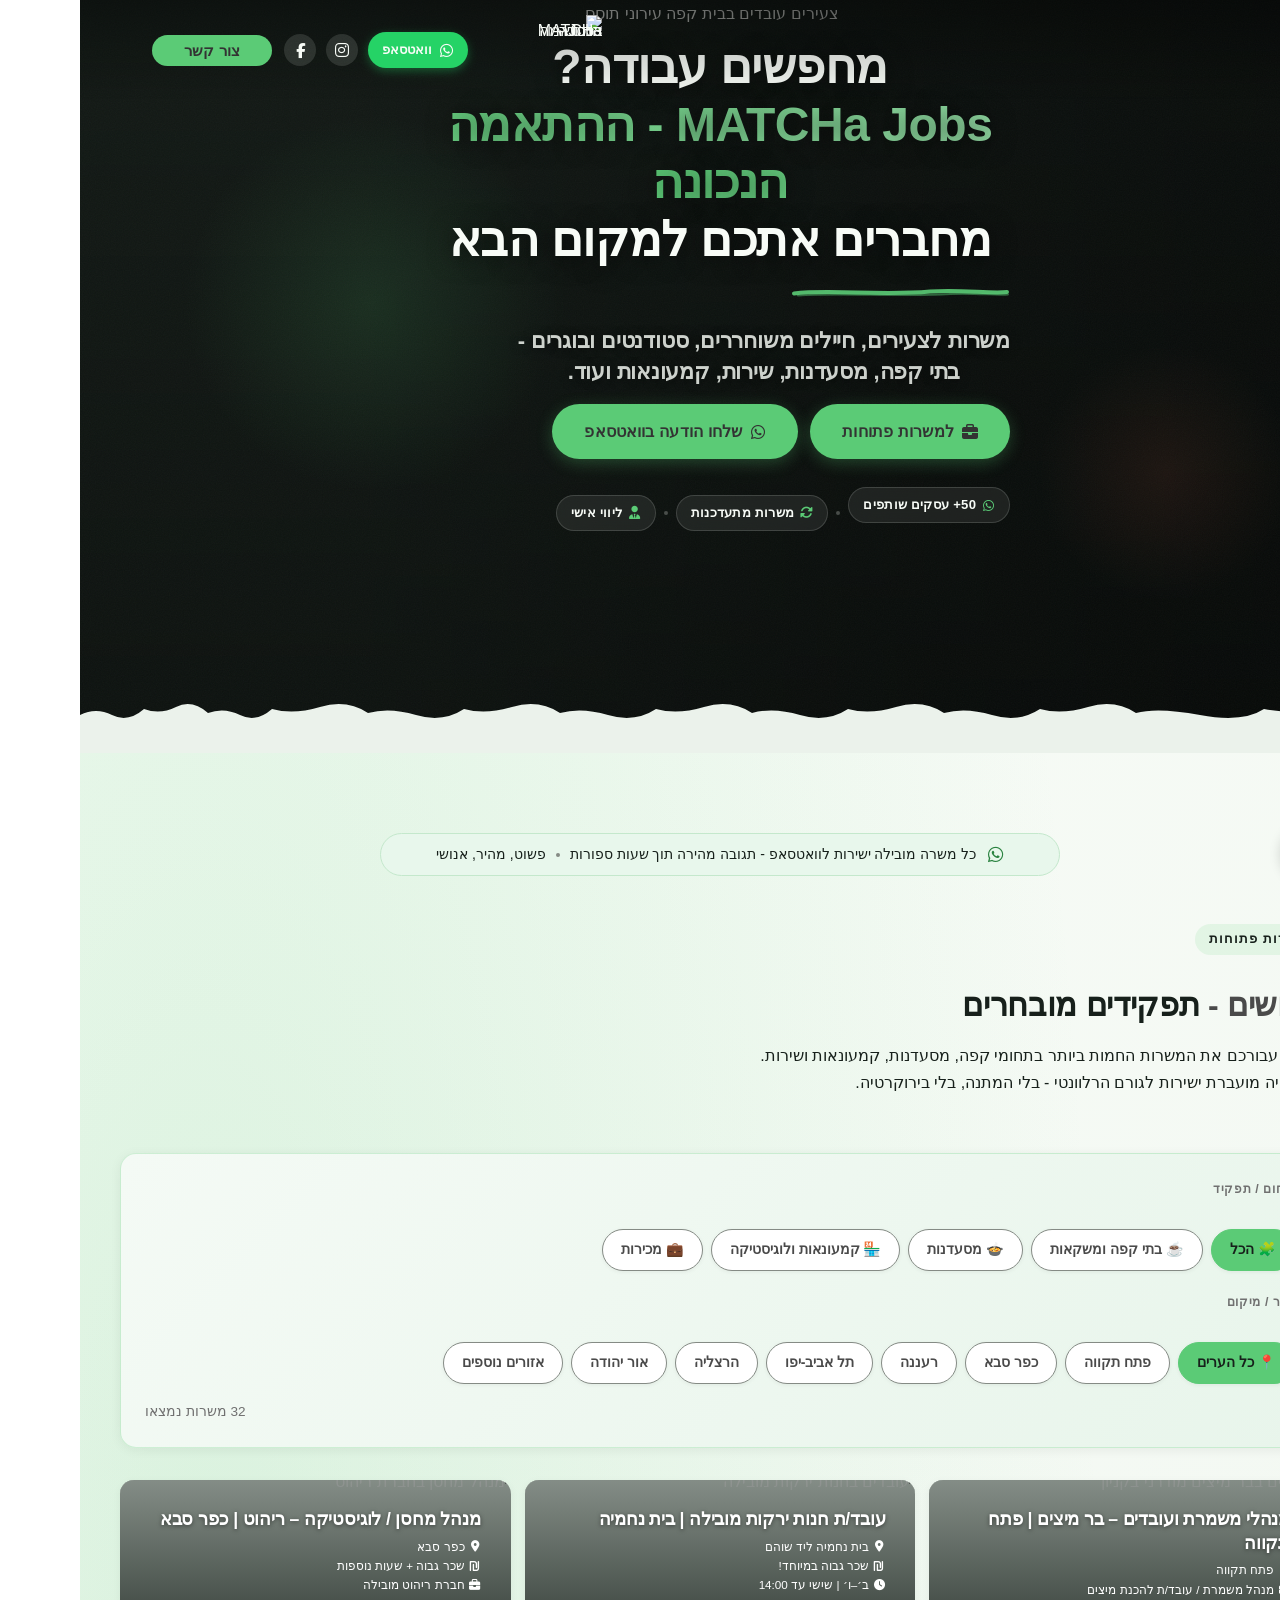
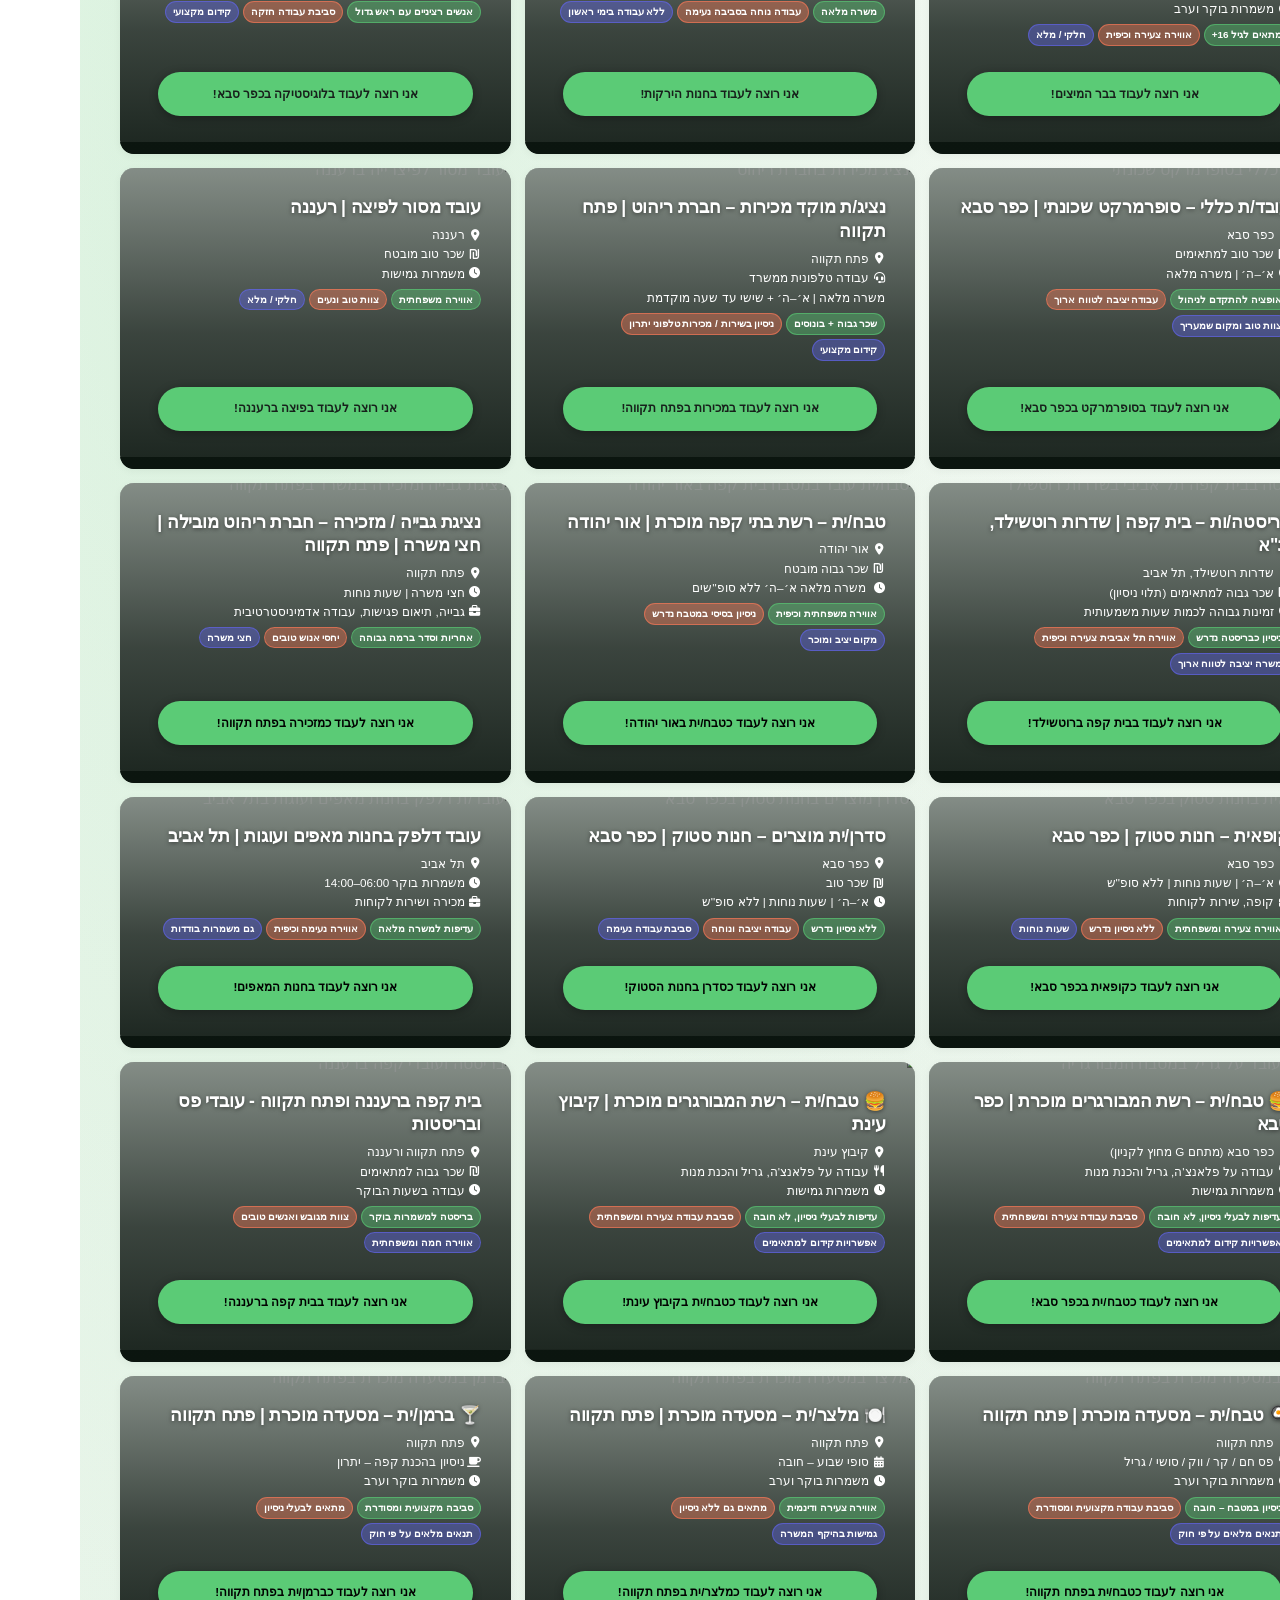
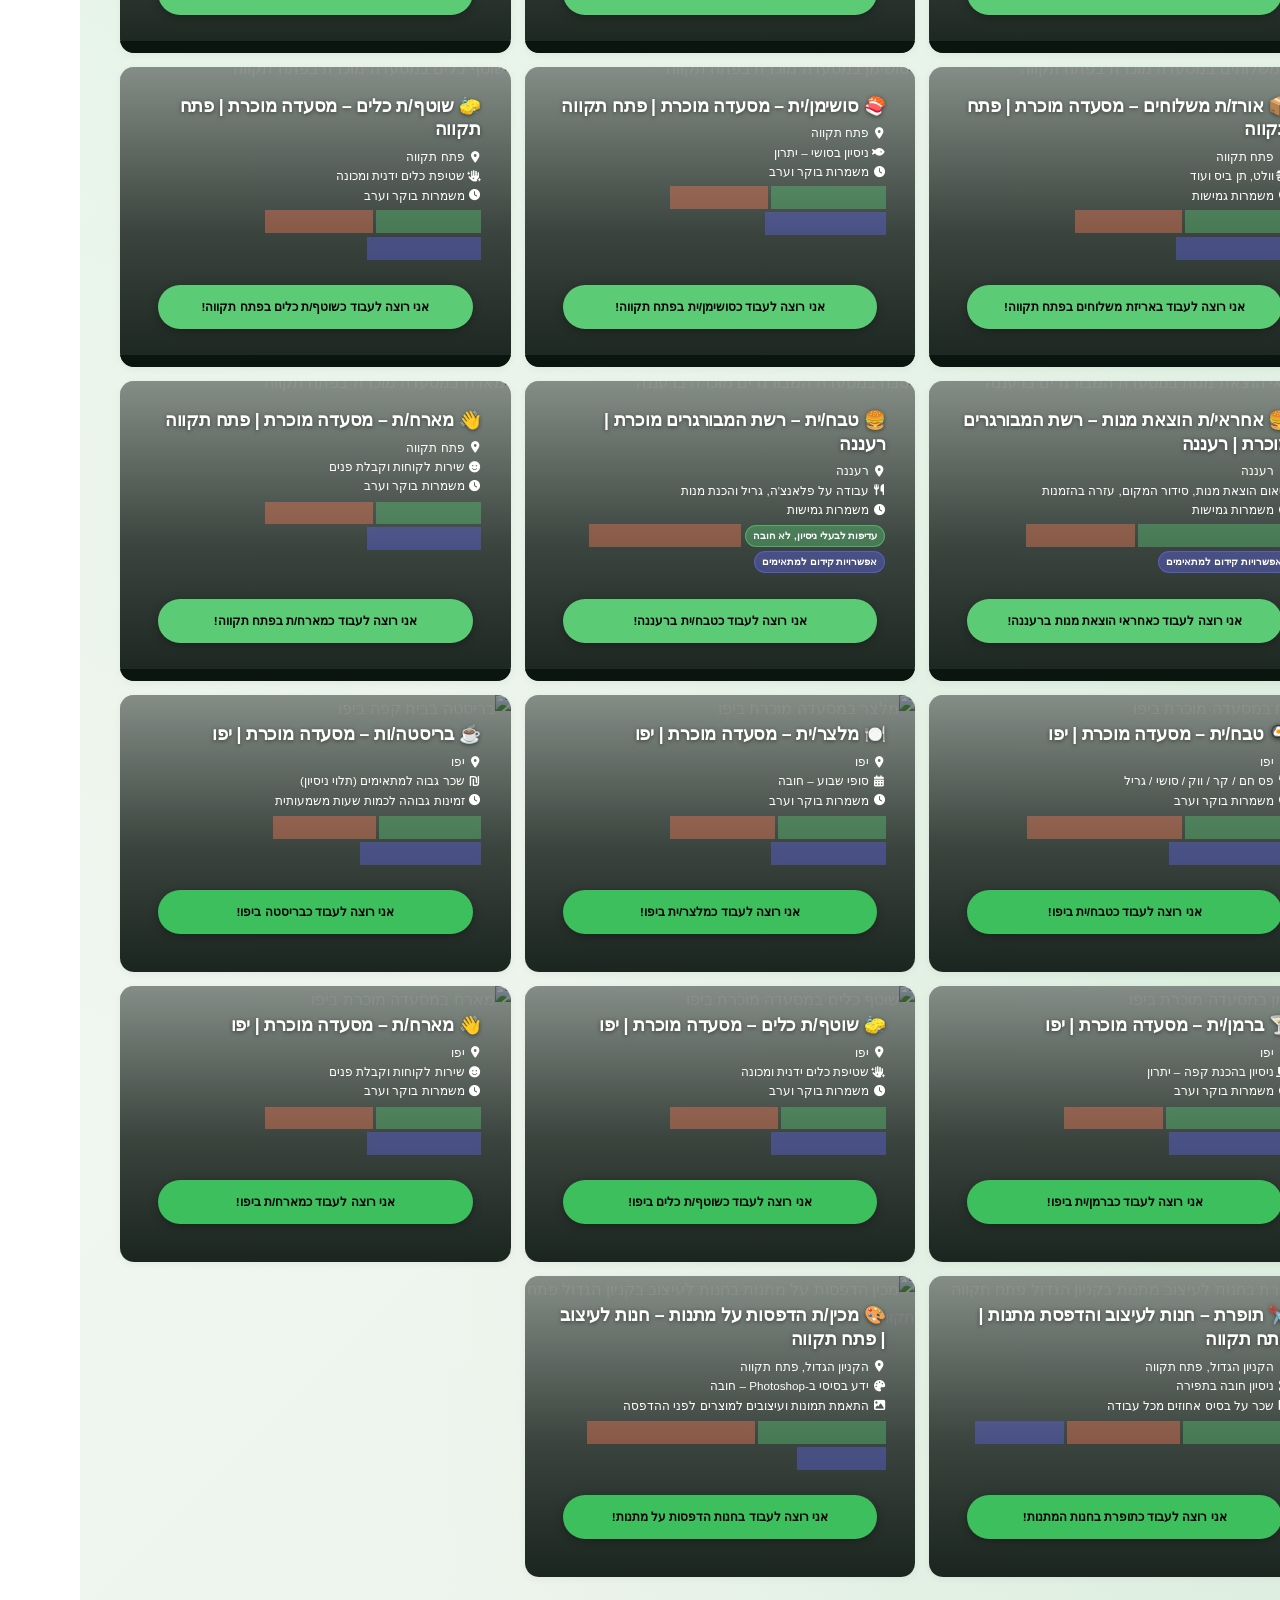
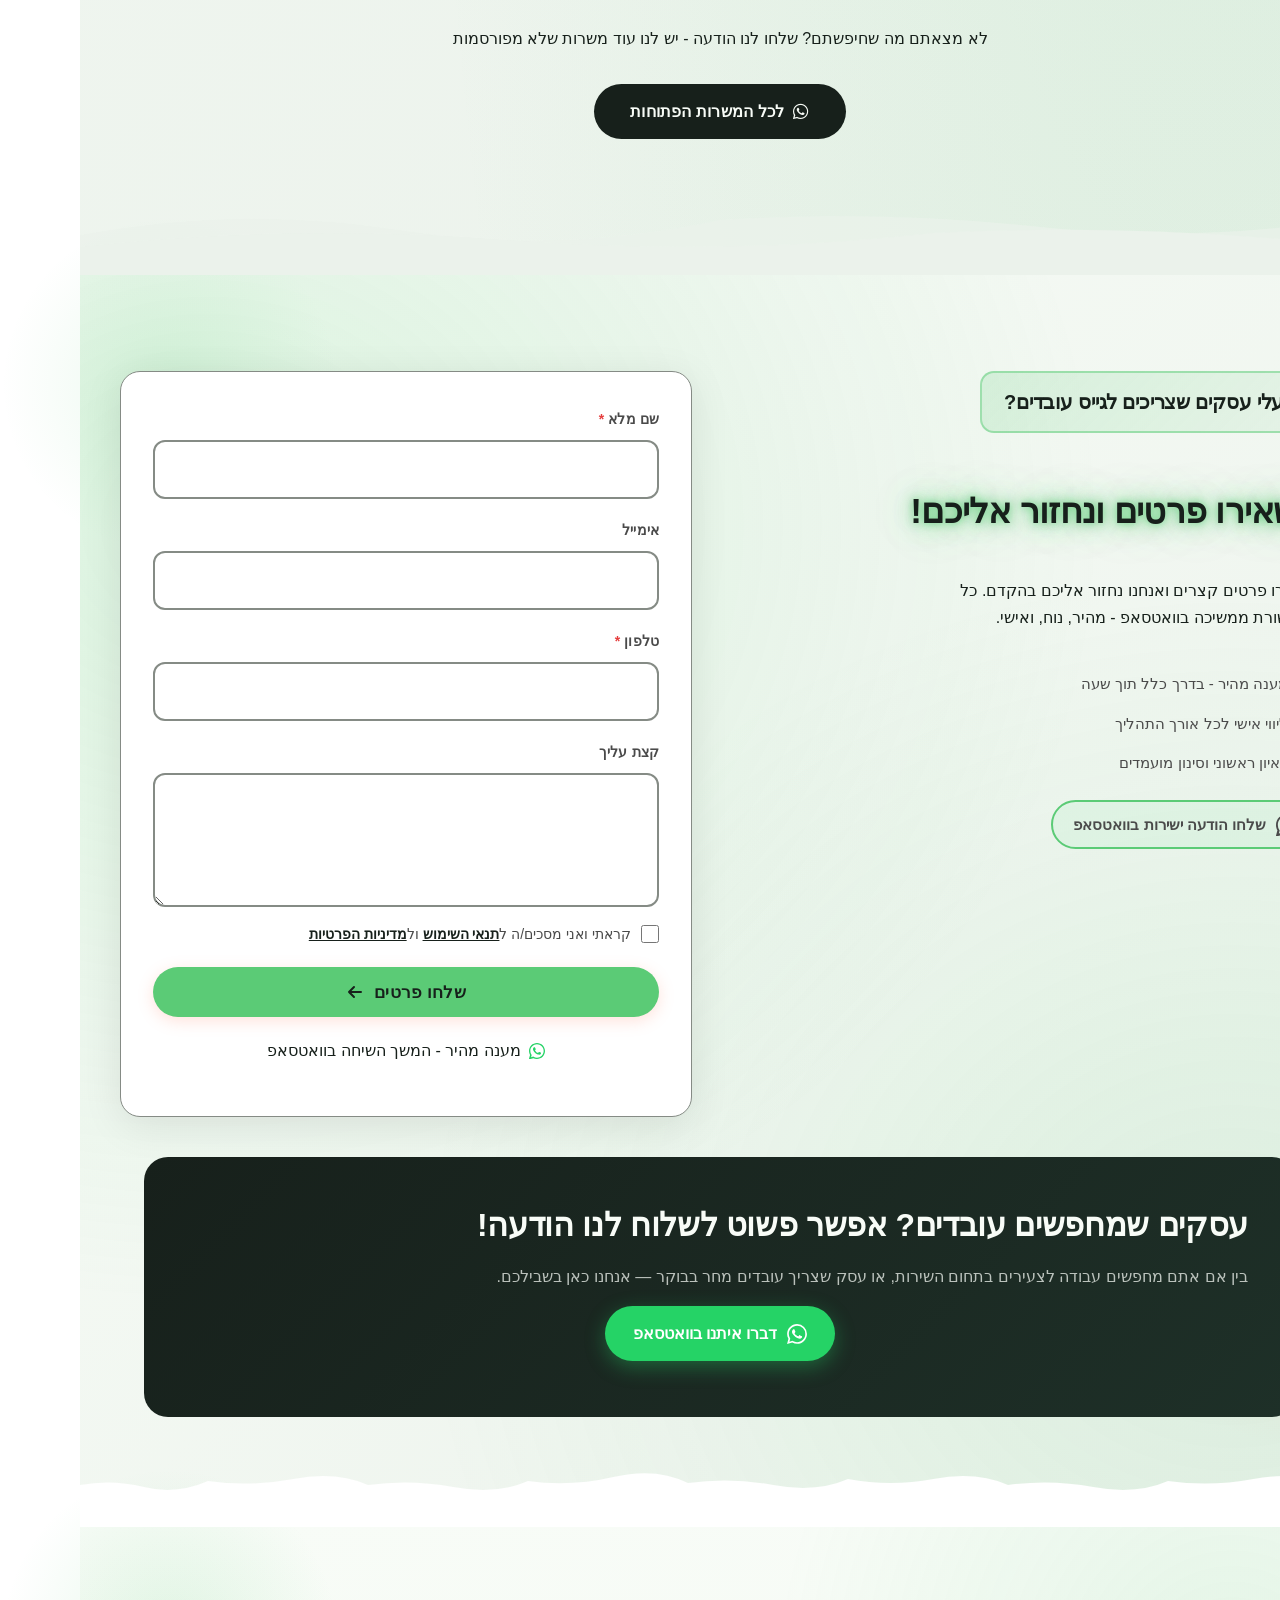
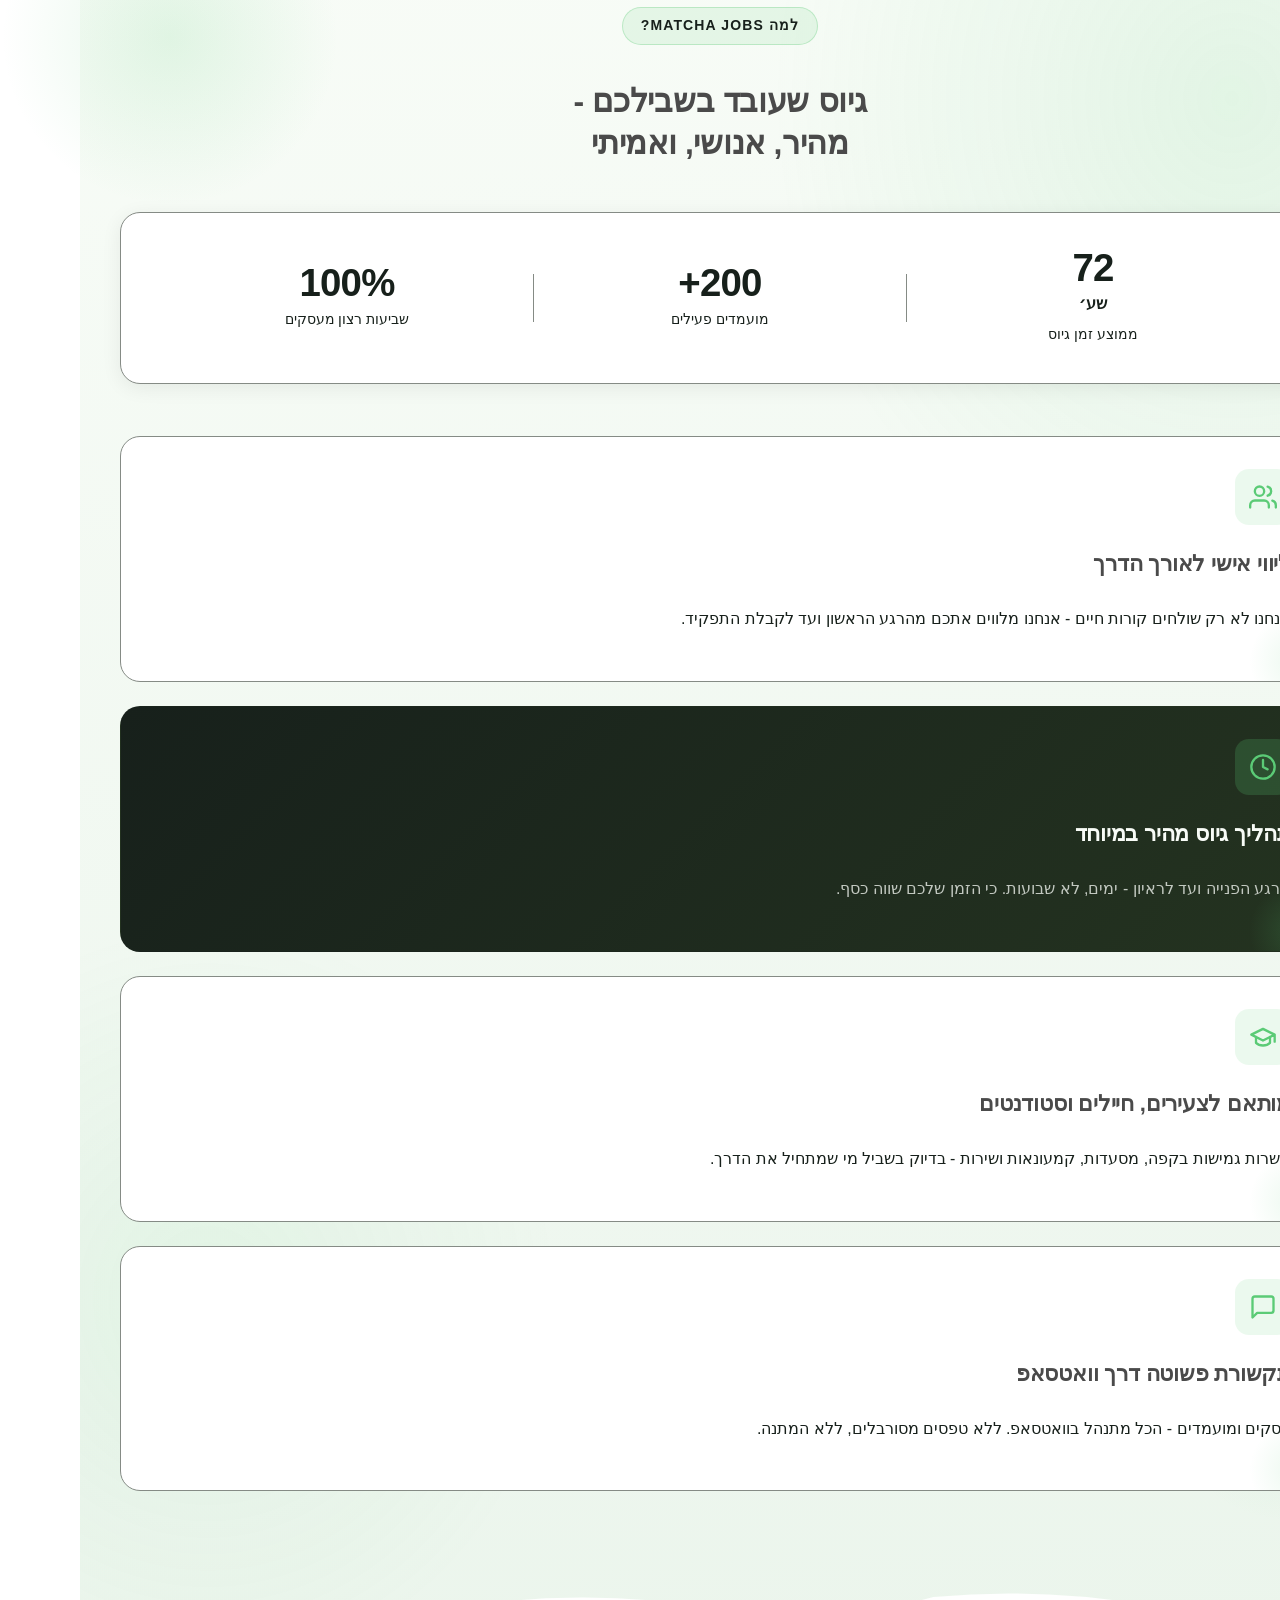
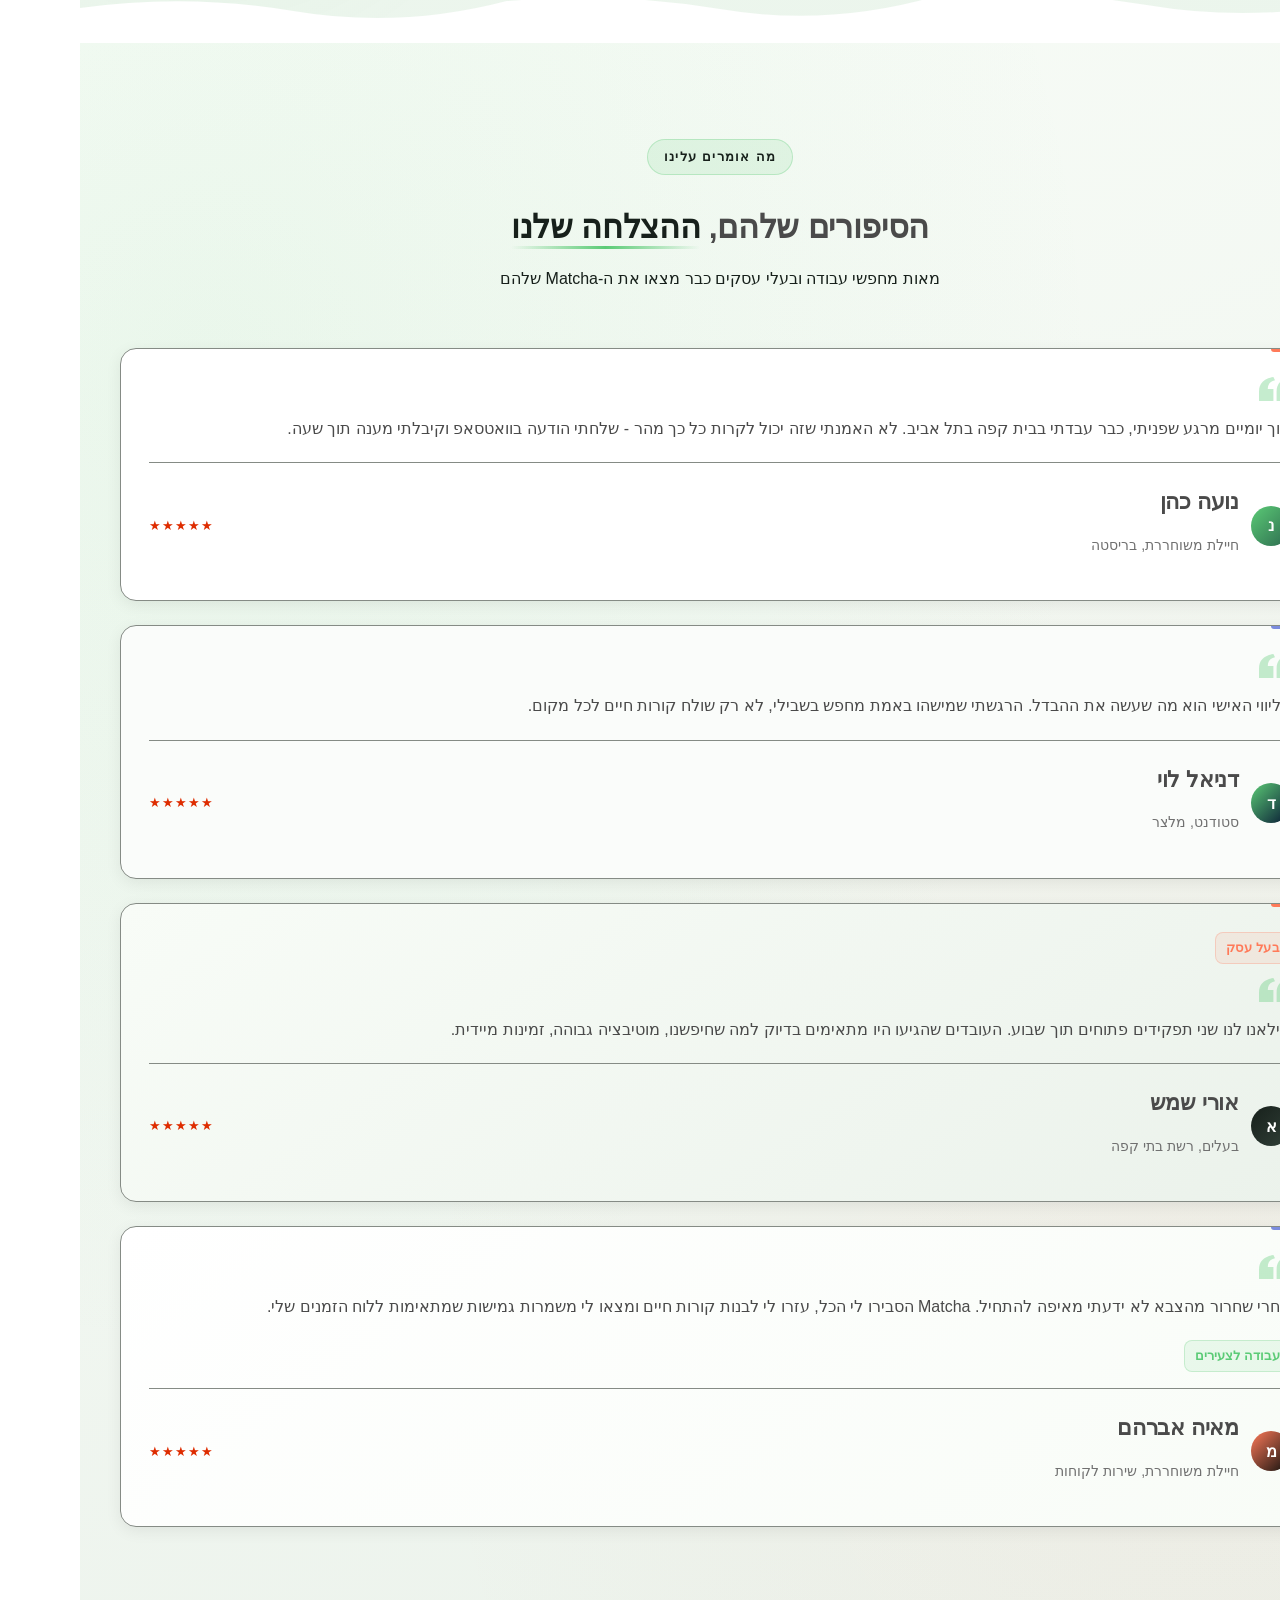
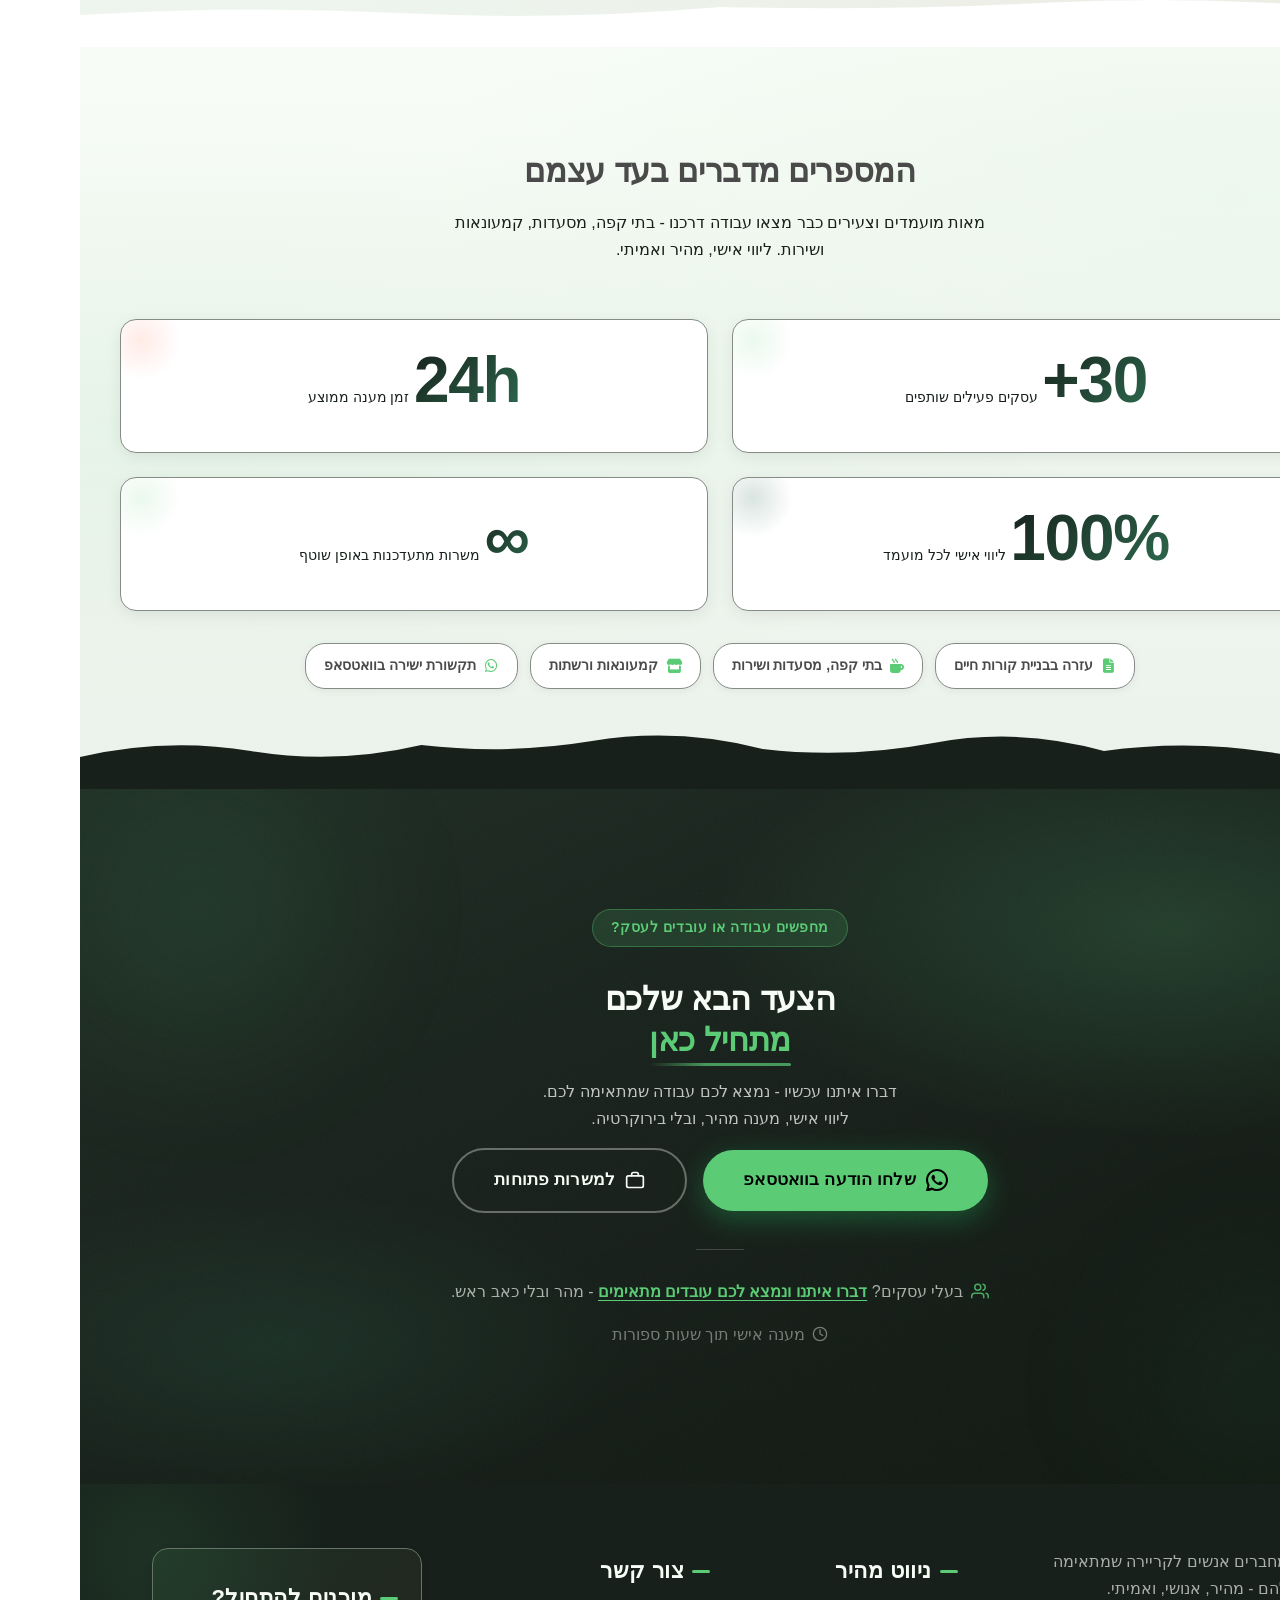
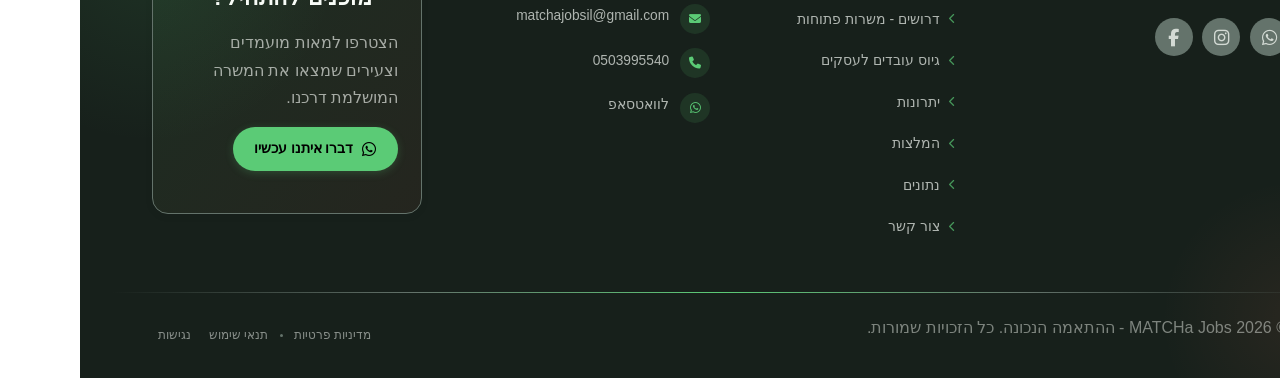
==== commit 3af89899: "Background sync: Progressive GitHub Sync" ====
--- a/public/index.html
+++ b/public/index.html
@@ -1 +1 @@
-<!doctype html><html dir="rtl" lang="he"><head><meta charset="UTF-8"><meta content="width=device-width,initial-scale=1" name="viewport"><meta content="index, follow" name="robots"><title>MATCHa Jobs: דרושים עובדים | משרות לצעירים | חיפוש עבודה בחינם</title><meta content="Matcha Jobs - מחברים צעירים, חיילים משוחררים וסטודנטים לעבודה מתאימה. משרות בקפה, מסעדות, קמעונאות ושירות. מענה מהיר בוואטסאפ!" name="description"><meta content="דרושים, חיפוש עבודה, מציאת עבודה, עבודה לצעירים, דרושים בתי קפה" name="keywords"><link href="/assets/favicon.ico" rel="icon" type="image/x-icon"><link href="/assets/favicon-16x16.png" rel="icon" type="image/png" sizes="16x16"><link href="/assets/favicon-32x32.png" rel="icon" type="image/png" sizes="32x32"><link href="/assets/favicon-48x48.png" rel="icon" type="image/png" sizes="48x48"><link href="/assets/favicon-192x192.png" rel="icon" type="image/png" sizes="192x192"><link href="/assets/favicon-512x512.png" rel="icon" type="image/png" sizes="512x512"><link href="/assets/apple-touch-icon.png" rel="apple-touch-icon"><script>!function(){"use strict";var t="2080345c-9669-4ea4-8fa9-b34a3f99b61b",e="https://api.zappy5.com/api/analytics/track",a=18e5,n=2592e6,o=!0,i=!0,r=!0;var s=function(){var e="zappy_visitor_"+t,a=null;try{if(a=localStorage.getItem(e)){var o=JSON.parse(a),i=Date.now();if(i-o.created<n)return o.lastSeen=i,localStorage.setItem(e,JSON.stringify(o)),o.id}}catch(t){console.warn("Zappy Analytics: LocalStorage not available")}var r="zv_"+Date.now()+"_"+Math.random().toString(36).substr(2,9);try{localStorage.setItem(e,JSON.stringify({id:r,created:Date.now(),lastSeen:Date.now()}))}catch(t){}return r}(),c=function(){var e="zappy_session_"+t,n=null;try{if(n=sessionStorage.getItem(e)){var o=JSON.parse(n),i=Date.now();if(i-o.timestamp<a)return o.timestamp=i,sessionStorage.setItem(e,JSON.stringify(o)),o.id}}catch(t){console.warn("Zappy Analytics: SessionStorage not available")}var r="zs_"+Date.now()+"_"+Math.random().toString(36).substr(2,9);try{sessionStorage.setItem(e,JSON.stringify({id:r,timestamp:Date.now()}))}catch(t){}return r}();function l(a,n){n=n||{};var o={website_id:t,event_type:a,page_path:window.location.pathname,referrer:document.referrer||"direct",visitor_id:s,session_id:c,metadata:n};if(navigator.sendBeacon){var i=new Blob([JSON.stringify(o)],{type:"application/json"});navigator.sendBeacon(e,i)}else fetch(e,{method:"POST",headers:{"Content-Type":"application/json"},body:JSON.stringify(o),keepalive:!0}).catch(function(t){console.warn("Zappy Analytics: Failed to track event",t)})}o&&l("pageview",{title:document.title,url:window.location.href}),i&&document.addEventListener("click",function(t){var e=t.target;if("BUTTON"===e.tagName||e.closest("button")){var a="BUTTON"===e.tagName?e:e.closest("button");l("click",{element:"button",text:a.textContent.trim().substring(0,100),id:a.id||null,class:a.className||null})}else if("A"===e.tagName||e.closest("a")){var n="A"===e.tagName?e:e.closest("a");l("navigation",{element:"link",text:n.textContent.trim().substring(0,100),href:n.href,external:n.hostname!==window.location.hostname})}},!0),r&&document.addEventListener("submit",function(t){var e=t.target;l("form_submit",{form_id:e.id||null,form_name:e.name||null,form_action:e.action||null,form_method:e.method||"GET"})},!0);var m=Date.now();window.addEventListener("beforeunload",function(){l("page_unload",{time_on_page:Math.floor((Date.now()-m)/1e3),page_path:window.location.pathname})}),window.zappyAnalytics={track:l,getVisitorId:function(){return s},getSessionId:function(){return c}}}()</script><script>!function(){"use strict";if(!window.zappyFireMarketingEvent){var t={begin_checkout:"checkout_started",purchase:"checkout_complete",add_to_cart:"add_to_cart",view_product:"view_product"},e={whatsapp_click:{ga4:"contact",meta:"Contact",gtm:"whatsapp_click",ecom:!1},phone_click:{ga4:"contact",meta:"Contact",gtm:"phone_click",ecom:!1},contact_form_submitted:{ga4:"generate_lead",meta:"Lead",gtm:"contact_form_submitted",ecom:!1},checkout_started:{ga4:"begin_checkout",meta:"InitiateCheckout",gtm:"begin_checkout",ecom:!0},checkout_complete:{ga4:"purchase",meta:"Purchase",gtm:"purchase",ecom:!0},product_inquiry:{ga4:"generate_lead",meta:"Lead",gtm:"product_inquiry",ecom:!1},add_to_cart:{ga4:"add_to_cart",meta:"AddToCart",gtm:"add_to_cart",ecom:!0},view_product:{ga4:"view_item",meta:"ViewContent",gtm:"view_item",ecom:!0}};window.zappyFireMarketingEvent=function(r,o,u){try{u=u||{};var p=t[r]||r,d=e[p];if(!d)return;if((o=o||{}).pagePath||o.page_path||(o.pagePath=a()),"checkout_complete"===p){var l=String(o.orderId||o.order_id||o.transaction_id||"");if(l&&function(t){if(!t)return!1;try{return"1"===sessionStorage.getItem(i(t))}catch(t){return!1}}(l))return;l&&function(t){if(t)try{sessionStorage.setItem(i(t),"1")}catch(t){}}(l)}if(!u.skipFirstParty)try{window.zappyAnalytics&&"function"==typeof window.zappyAnalytics.track&&window.zappyAnalytics.track(p,o)}catch(t){}try{if(window.dataLayer=window.dataLayer||[],d.ecom){var _=c(p,o),m={};_.transaction_id&&(m.transaction_id=_.transaction_id),null!=_.value&&(m.value=_.value),_.currency&&(m.currency=_.currency),_.items&&(m.items=_.items),window.dataLayer.push({event:d.gtm,ecommerce:m}),"checkout_complete"!==p&&"checkout_started"!==p||window.dataLayer.push({event:p,ecommerce:m})}else{var s={event:d.gtm};for(var h in o)Object.prototype.hasOwnProperty.call(o,h)&&(s[h]=o[h]);window.dataLayer.push(s)}}catch(t){}try{"function"==typeof window.gtag&&window.gtag("event",d.ga4,c(p,o))}catch(t){}try{"function"==typeof window.fbq&&window.fbq("track",d.meta,function(t,e){for(var r=n(e=e||{}),a=parseFloat(null!=e.value?e.value:null!=e.total?e.total:0)||0,c=String(e.currency||"USD").toUpperCase(),i=[],o=0,u=0;u<r.length;u++)r[u].item_id&&i.push(r[u].item_id),o+=r[u].quantity||1;if("checkout_complete"===t)return{value:a,currency:c,content_ids:i.length?i:void 0,content_type:"product",num_items:o||void 0,order_id:String(e.order_id||e.orderId||e.transaction_id||e.orderNumber||"")||void 0};if("checkout_started"===t)return{value:a,currency:c,content_ids:i.length?i:void 0,content_type:"product",num_items:o||parseInt(null!=e.itemCount?e.itemCount:0,10)||void 0};if("add_to_cart"===t){var p=String(e.productId||e.product_id||i[0]||"");return{value:a||(r[0]?r[0].price*r[0].quantity:0),currency:c,content_ids:p?[p]:i.length?i:void 0,content_type:"product",content_name:e.productName||e.product_name||r[0]&&r[0].item_name,num_items:parseInt(null!=e.quantity?e.quantity:o||1,10)||1}}if("view_product"===t){var d=String(e.productId||e.product_id||i[0]||"");return{value:a||parseFloat(null!=e.price?e.price:0)||0,currency:c,content_ids:d?[d]:i.length?i:void 0,content_type:"product",content_name:e.productName||e.product_name||r[0]&&r[0].item_name}}return"whatsapp_click"===t||"phone_click"===t?{content_name:"whatsapp_click"===t?"WhatsApp":"Phone",content_category:"contact"}:"contact_form_submitted"===t||"product_inquiry"===t?{content_name:"product_inquiry"===t?"Product inquiry":"Contact form",content_category:e.productName||e.product_name||void 0}:e}(p,o))}catch(t){}}catch(t){}};var r=Object.create(null);document.addEventListener("click",function(t){try{var e=t.target;if(!e)return;var r=u(e,".whatsapp-float, a.whatsapp-float, [data-zappy-whatsapp]"),n=function(t){for(var e=t;e&&e!==document;){if("A"===e.tagName)return e;e=e.parentElement}return null}(e),c=n&&n.href||"";if(r||n&&function(t){if(!t)return!1;var e=String(t).toLowerCase();return-1!==e.indexOf("wa.me/")||-1!==e.indexOf("api.whatsapp.com")||-1!==e.indexOf("whatsapp.com/send")||0===e.indexOf("whatsapp:")}(c)){if(!o("wa:"+c)){var i=r?"float":"link";window.zappyFireMarketingEvent("whatsapp_click",{source:i,href:c||null,pagePath:a()})}return}var p=u(e,".phone-header-btn, .nav-phone-btn, .call-btn, [data-zappy-phone]"),d="";if(n&&n.href&&0===String(n.href).toLowerCase().indexOf("tel:")?d=n.href:p&&p.href&&0===String(p.href).toLowerCase().indexOf("tel:")&&(d=p.href),p||d){var l="";return d&&(l=String(d).replace(/^tel:/i,"").trim()),void(o("tel:"+(l||p&&p.id||"btn"))||window.zappyFireMarketingEvent("phone_click",{source:p?"button":"link",phone:l||null,href:d||null,pagePath:a()}))}}catch(t){}},!0)}function a(){try{if(window.ZAPPY_CONFIG&&window.ZAPPY_CONFIG.currentPagePath)return window.ZAPPY_CONFIG.currentPagePath}catch(t){}try{return window.location.pathname||"/"}catch(t){return"/"}}function n(t){var e=(t=t||{}).items||t.cartItems||t.cart_items||t.lineItems||[];Array.isArray(e)||(e=[]);for(var r=[],a=0;a<e.length;a++){var n=e[a];if(n&&"object"==typeof n){var c=String(n.item_id||n.productId||n.product_id||n.id||"").trim(),i=String(n.item_name||n.productName||n.product_name||n.name||"").trim(),o=parseFloat(null!=n.price?n.price:null!=n.unitPrice?n.unitPrice:0)||0,u=Math.max(1,parseInt(null!=n.quantity?n.quantity:null!=n.qty?n.qty:1,10)||1);(c||i)&&r.push({item_id:c||i,item_name:i||c,price:o,quantity:u})}}return r}function c(t,e){var r=n(e=e||{}),c=parseFloat(null!=e.value?e.value:null!=e.total?e.total:0)||0,i=String(e.currency||"USD").toUpperCase();if("checkout_complete"===t)return{transaction_id:String(e.transaction_id||e.orderId||e.order_id||e.orderNumber||"")||void 0,value:c,currency:i,items:r};if("checkout_started"===t)return{value:c,currency:i,items:r};if("add_to_cart"===t){var o=r.length?r:[{item_id:String(e.productId||e.product_id||""),item_name:String(e.productName||e.product_name||""),price:parseFloat(null!=e.value?e.value:null!=e.price?e.price:0)||0,quantity:parseInt(null!=e.quantity?e.quantity:1,10)||1}].filter(function(t){return t.item_id||t.item_name});return{value:c||(o[0]?o[0].price*o[0].quantity:0),currency:i,items:o}}if("view_product"===t){var u=r.length?r:[{item_id:String(e.productId||e.product_id||""),item_name:String(e.productName||e.product_name||""),price:parseFloat(null!=e.price?e.price:null!=e.value?e.value:0)||0,quantity:1}].filter(function(t){return t.item_id||t.item_name});return{currency:i,value:c||(u[0]?u[0].price:0),items:u}}return"whatsapp_click"===t||"phone_click"===t?{method:"whatsapp_click"===t?"whatsapp":"phone",page_path:e.pagePath||a()}:"contact_form_submitted"===t||"product_inquiry"===t?{page_path:e.pagePath||a()}:e}function i(t){return"zappy_purchase_fired_"+String(t||"")}function o(t){var e=Date.now();return!!(r[t]&&e-r[t]<800)||(r[t]=e,!1)}function u(t,e){return t&&t.closest?t.closest(e):null}}()</script><meta content="דרושים | Matcha Jobs - חיפוש עבודה לצעירים וחיילים משוחררים" property="og:title"><meta content="מחפשים עבודה? Matcha Jobs מחברת בין מועמדים לעסקים — דרושים בבתי קפה, סופרמרקטים, מסעדות וקמעונאות. ליווי אישי ומענה מהיר." property="og:description"><meta content="summary_large_image" name="twitter:card"><meta content="דרושים | Matcha Jobs - חיפוש עבודה לצעירים וחיילים משוחררים" name="twitter:title"><meta content="מחפשים עבודה? Matcha Jobs מחברת בין מועמדים לעסקים — דרושים בבתי קפה, סופרמרקטים, מסעדות וקמעונאות. ליווי אישי ומענה מהיר." name="twitter:description"><script type="application/ld+json">{"@context":"https://schema.org","@graph":[{"@type":"LocalBusiness","@id":"https://matcha-jobs.co.il#organization","name":"MATCHa Jobs - ההתאמה הנכונה","url":"https://matcha-jobs.co.il","description":"Matcha Jobs is a young, modern Israeli recruitment brand with a startup personality, targeting job seekers such as released soldiers, students, and young adults in the hospitality, café, restaurant, retail and service sectors. The brand identity is built around simplicity, speed, and personal connection — feeling approachable and trustworthy rather than corporate. The matcha green palette reinforces a fresh, energetic vibe. The platform prioritizes WhatsApp-first communication and conversion-focused UX, with a clean RTL Hebrew interface that feels fast, minimal, and human.","address":{"@type":"PostalAddress","streetAddress":"תל אביב"},"contactPoint":[{"@type":"ContactPoint","contactType":"customer service","email":"matchajobsil@gmail.com","telephone":"+972503995540"}]},{"@type":"WebSite","@id":"https://matcha-jobs.co.il#website","url":"https://matcha-jobs.co.il","name":"MATCHa Jobs - ההתאמה הנכונה","publisher":{"@id":"https://matcha-jobs.co.il#organization"}},{"@type":"ContactPage","@id":"https://matcha-jobs.co.il#contactpage","url":"https://matcha-jobs.co.il","name":"MATCHa Jobs: דרושים עובדים | משרות לצעירים | חיפוש עבודה בחינם","mainEntity":{"@id":"https://matcha-jobs.co.il#organization"},"potentialAction":{"@type":"CommunicateAction","target":{"@type":"EntryPoint","urlTemplate":"https://matcha-jobs.co.il/api/email/contact-form","actionPlatform":["http/method=POST"],"contentType":"application/json"},"instrument":[{"@type":"PropertyValue","name":"full_name","propertyID":"text","valueRequired":false},{"@type":"PropertyValue","name":"email","propertyID":"email","valueRequired":false},{"@type":"PropertyValue","name":"phone","propertyID":"tel","valueRequired":false},{"@type":"PropertyValue","name":"message","propertyID":"textarea","valueRequired":false},{"@type":"PropertyValue","name":"privacy_consent","propertyID":"checkbox","valueRequired":true}]}}]}</script><meta content="website" property="og:type"><meta content="he_IL" property="og:locale"><link href="/assets/favicon.ico" rel="icon" type="image/x-icon"><link href="/assets/favicon-16x16.png" rel="icon" type="image/png" sizes="16x16"><link href="/assets/favicon-32x32.png" rel="icon" type="image/png" sizes="32x32"><link href="/assets/favicon-48x48.png" rel="icon" type="image/png" sizes="48x48"><link href="/assets/favicon-192x192.png" rel="icon" type="image/png" sizes="192x192"><link href="/assets/favicon-512x512.png" rel="icon" type="image/png" sizes="512x512"><link href="/assets/apple-touch-icon.png" rel="apple-touch-icon"><link href="https://cdn.jsdelivr.net/npm/vanilla-cookieconsent@3/dist/cookieconsent.css" rel="stylesheet"><style data-zappy-section-v2-css="true">.index-benefits-section{position:relative;overflow:visible;background-color:var(--bg-light);background-image:radial-gradient(ellipse 60% 50% at 90% 10%,rgba(91,203,118,.13) 0,transparent 60%),radial-gradient(ellipse 50% 40% at 10% 80%,rgba(91,203,118,.09) 0,transparent 55%),linear-gradient(175deg,#f8fcf7 0,#ebf5ec 100%);color:var(--text-dark);direction:rtl;padding:80px 24px 100px}.index-benefits-section__bg-orb{position:absolute;border-radius:50%;pointer-events:none;z-index:0}.index-benefits-section__bg-orb--1{width:340px;height:340px;inset-inline-end:-80px;top:-60px;background:radial-gradient(circle,rgba(91,203,118,.15) 0,transparent 70%)}.index-benefits-section__bg-orb--2{width:260px;height:260px;inset-inline-start:-60px;bottom:120px;background:radial-gradient(circle,rgba(91,203,118,.1) 0,transparent 70%)}.index-benefits-section__container{position:relative;z-index:1;max-width:1200px;margin:0 auto}.index-benefits-section__header{text-align:center;margin-bottom:48px}.index-benefits-section__eyebrow{display:inline-block;font-family:Assistant,Inter,sans-serif;font-size:.875rem;font-weight:700;letter-spacing:.08em;text-transform:uppercase;color:var(--primary);background:rgba(91,203,118,.12);border:1px solid rgba(91,203,118,.3);border-radius:100px;padding:6px 18px;margin-bottom:20px}.index-benefits-section__title{font-family:Heebo,'IBM Plex Sans Hebrew',sans-serif;font-size:2rem;font-weight:700;line-height:1.3;color:var(--text-dark);letter-spacing:-.01em;margin:0 auto 16px;max-width:640px}.index-benefits-section__subtitle{font-family:Assistant,Inter,sans-serif;font-size:1rem;line-height:1.7;color:var(--text-muted);max-width:560px;margin:0 auto;text-align:center}.index-benefits-section__stats{display:flex;align-items:center;justify-content:center;gap:0;background:#fff;border:1px solid var(--border-light);border-radius:20px;box-shadow:0 4px 20px rgba(0,0,0,.07);padding:28px 40px;margin-bottom:52px;flex-wrap:wrap}.index-benefits-section__stat{display:flex;flex-direction:column;align-items:center;text-align:center;flex:1;min-width:140px;padding:8px 16px}.index-benefits-section__stat-number{font-family:Heebo,sans-serif;font-size:2.4rem;font-weight:800;color:var(--primary);line-height:1;letter-spacing:-.02em}.index-benefits-section__stat-unit{font-family:Heebo,sans-serif;font-size:1rem;font-weight:600;color:var(--primary);margin-top:2px}.index-benefits-section__stat-label{font-family:Assistant,sans-serif;font-size:.875rem;color:var(--text-muted);margin-top:6px;font-weight:500}.index-benefits-section__stat-divider{width:1px;height:48px;background:var(--border-light);flex-shrink:0}.index-benefits-section__grid{display:grid;grid-template-columns:repeat(2,1fr);gap:24px;margin-bottom:52px;direction:rtl}.index-benefits-section__card{position:relative;background:#fff;border:1px solid var(--border-light);border-radius:20px;padding:32px 28px;overflow:hidden;transition:transform .25s ease,box-shadow .25s ease;display:flex;flex-direction:column;gap:16px}.index-benefits-section__card:hover{transform:translateY(-4px);box-shadow:0 16px 40px rgba(91,203,118,.18);border-color:rgba(91,203,118,.4)}.index-benefits-section__card--featured{background:linear-gradient(135deg,#17201b 0,#243320 100%);border-color:transparent}.index-benefits-section__card--featured .index-benefits-section__card-title{color:var(--text-light)}.index-benefits-section__card--featured .index-benefits-section__card-text{color:rgba(248,252,247,.75)}.index-benefits-section__card--featured .index-benefits-section__card-icon-wrap{background:rgba(91,203,118,.2);color:var(--primary)}.index-benefits-section__card-icon-wrap{display:inline-flex;align-items:center;justify-content:center;width:56px;height:56px;border-radius:14px;background:rgba(91,203,118,.12);color:var(--primary);flex-shrink:0;align-self:flex-start}.index-benefits-section__card-body{display:flex;flex-direction:column;gap:10px;flex:1}.index-benefits-section__card-title{font-family:Heebo,'IBM Plex Sans Hebrew',sans-serif;font-size:1.375rem;font-weight:700;line-height:1.4;color:var(--text-dark);margin:0;text-align:right}.index-benefits-section__card-text{font-family:Assistant,Inter,sans-serif;font-size:1rem;line-height:1.7;color:var(--text-muted);margin:0;text-align:right}.index-benefits-section__card-accent{position:absolute;inset-inline-start:-30px;bottom:-30px;width:100px;height:100px;border-radius:50%;background:radial-gradient(circle,rgba(91,203,118,.12) 0,transparent 70%);pointer-events:none;z-index:0}.index-benefits-section__card--featured .index-benefits-section__card-accent{background:radial-gradient(circle,rgba(91,203,118,.18) 0,transparent 70%)}.index-benefits-section__cta-band{display:flex;align-items:center;justify-content:space-between;gap:32px;background:linear-gradient(135deg,#17201b 0,#1e3028 100%);border-radius:24px;padding:40px 48px;position:relative;overflow:hidden}.index-benefits-section__cta-band::before{content:'';position:absolute;inset-inline-end:-60px;top:-60px;width:220px;height:220px;border-radius:50%;background:radial-gradient(circle,rgba(91,203,118,.18) 0,transparent 70%);pointer-events:none;z-index:0}.index-benefits-section__cta-text{position:relative;z-index:1;flex:1}.index-benefits-section__cta-heading{font-family:Heebo,'IBM Plex Sans Hebrew',sans-serif;font-size:1.6rem;font-weight:700;line-height:1.3;color:var(--text-light);margin:0 0 10px;text-align:right}.index-benefits-section__cta-sub{font-family:Assistant,Inter,sans-serif;font-size:1rem;line-height:1.7;color:rgba(248,252,247,.72);margin:0;text-align:right}.index-benefits-section__whatsapp-btn{position:relative;z-index:1;display:inline-flex;align-items:center;gap:10px;background:#25d366;color:#fff;font-family:Heebo,sans-serif;font-size:1rem;font-weight:700;padding:14px 28px;border-radius:100px;text-decoration:none;white-space:nowrap;transition:background .2s ease,transform .2s ease,box-shadow .2s ease;box-shadow:0 6px 20px rgba(37,211,102,.35);flex-shrink:0}.index-benefits-section__whatsapp-btn:hover{background:#1ebe5d;transform:translateY(-2px);box-shadow:0 10px 28px rgba(37,211,102,.45)}.index-benefits-section__divider-wrapper{position:absolute;bottom:0;left:0;width:100%;height:70px;pointer-events:none;z-index:5}.index-benefits-section__divider-wrapper svg{display:block;width:100%;height:100%}@media (max-width:900px){.index-benefits-section__cta-band{flex-direction:column;align-items:flex-start;padding:32px 28px;gap:24px}.index-benefits-section__whatsapp-btn{align-self:flex-start}}@media (max-width:768px){.index-benefits-section{padding:60px 16px 90px}.index-benefits-section__header{margin-bottom:36px}.index-benefits-section__title{font-size:1.6rem}.index-benefits-section__stats{flex-direction:column;gap:16px;padding:24px 20px}.index-benefits-section__stat-divider{width:48px;height:1px}.index-benefits-section__grid{grid-template-columns:1fr!important;gap:16px}.index-benefits-section__card{padding:24px 20px}.index-benefits-section__cta-band{padding:28px 20px;border-radius:18px}.index-benefits-section__cta-heading{font-size:1.3rem}.index-benefits-section__bg-orb--1,.index-benefits-section__bg-orb--2{display:none}}</style><style id="zappy-critical-above-fold-css">html{box-sizing:border-box;-webkit-text-size-adjust:100%}*,::after,::before{box-sizing:inherit}body{margin:0;min-width:320px;overflow-x:clip}img,svg,video{max-width:100%;height:auto}main{display:block}.container{width:min(100% - 32px,1200px);margin-inline:auto}.navbar,header .navbar,header[role=banner],nav.navbar{position:relative;z-index:1000;width:100%}.nav-container,.navbar .container{display:flex;align-items:center;justify-content:space-between;min-height:64px}.logo,.logo-link img{display:block;width:35px;height:35px;object-fit:contain}#navMenu,.nav-menu{list-style:none;margin:0;padding:0}#navMenu a,.nav-menu a,.navbar .nav-links a,.navbar a{color:inherit;text-decoration:none}#navMenu .sub-menu,.nav-menu .sub-menu,.navbar .sub-menu{display:none}.fa,.fa-brands,.fa-regular,.fa-solid,.fab,.far,.fas{display:inline-block;min-width:1em;text-align:center}html:not(#zappy-noop) .navbar:has(.nav-ecommerce-icons)>.phone-header-btn,html:not(#zappy-noop)[data-zappy-site-type=ecommerce] .phone-header-btn{display:none!important;visibility:hidden!important;width:0!important;height:0!important;pointer-events:none!important}.zappy-preview-empty-store-cta{display:none!important;visibility:hidden!important;height:0!important;max-height:0!important;overflow:hidden!important;margin:0!important;padding:0!important;border:0!important;box-shadow:none!important}.zappy-catalog-menu{background:var(--surface-color,var(--surface,linear-gradient(135deg,#f8f9fa 0,#fff 100%)));border-bottom:1px solid var(--border-color,#e5e7eb);padding:0;position:sticky;top:0;z-index:90}.zappy-catalog-menu.rtl,.zappy-catalog-menu[dir=rtl]{direction:rtl}.zappy-catalog-menu.ltr,.zappy-catalog-menu[dir=ltr]{direction:ltr}.catalog-menu-container{max-width:1440px;margin:0 auto;display:flex;align-items:center;gap:8px;padding:10px 24px;overflow:visible}.catalog-menu-categories,.catalog-menu-list{display:flex;align-items:center;gap:4px;flex-wrap:wrap;margin:0;padding:0;list-style:none}.catalog-menu-item{display:inline-flex;align-items:center;padding:8px 16px;font-size:14px;font-weight:500;color:var(--text-color,var(--text,#374151));text-decoration:none;border-radius:20px;white-space:nowrap}.catalog-menu-all{background:var(--primary-color,var(--primary,#111));color:var(--text-light,#fff)!important}.catalog-menu-parent{position:relative;display:inline-flex;align-items:center}.catalog-menu-trigger{display:inline-flex;align-items:center;gap:6px}.catalog-menu-chevron{flex-shrink:0}.catalog-menu-parent>.sub-menu{display:none!important;visibility:hidden!important;opacity:0!important;pointer-events:none!important}.hero-section,.index-hero-section,section[class*=hero]{position:relative;overflow:hidden;min-height:560px}.hero-bg-image,.hero-bg-wrapper,section[class*=hero] [class*=hero-bg]{position:absolute;inset:0;width:100%;height:100%}.hero-bg-image img,.hero-bg-wrapper img,section[class*=hero] [data-hero-bg],section[class*=hero] img[data-hero-background=true]{width:100%!important;height:100%!important;object-fit:cover!important;display:block}.hero-content,section[class*=hero] .container{position:relative;z-index:2}@media(max-width:768px){:root{--header-height:72px;--total-header-height:72px;--zappy-mobile-menu-top:72px}html[data-zappy-site-type=ecommerce] body{padding-top:var(--total-header-height,72px)}html[data-zappy-site-type=ecommerce] body>.navbar:not(.zappy-catalog-menu),html[data-zappy-site-type=ecommerce] body>nav.navbar{position:fixed!important;top:0;left:0;right:0;z-index:100000;width:100%;margin-bottom:0}.zappy-catalog-menu{position:fixed;top:var(--header-height,72px);left:0;right:0;z-index:99999}.nav-container,.navbar .container{min-height:60px}#navMenu,.nav-menu{max-width:100vw;overflow-x:hidden}.hero-section,.index-hero-section,section[class*=hero]{min-height:100svh}.hero-bg-image,.hero-bg-wrapper,.hero-scrim{min-height:100svh}}:root{--zappy-header-stack-height:calc(var(--zappy-announcement-height, 40px) + var(--header-height, 72px))}body:has(.zappy-announcement-bar) .navbar:not(.zappy-catalog-menu):not(.mobile-search-panel),body:has(.zappy-announcement-bar) header.navbar,body:has(.zappy-announcement-bar) nav.navbar:not(.zappy-catalog-menu){top:var(--zappy-announcement-height,40px)!important}body:has(.zappy-announcement-bar) .index-hero-section,body:has(.zappy-announcement-bar) main>section[class*=hero]:first-of-type,body:has(.zappy-announcement-bar) section[data-hero-type^=fullscreen]{margin-top:calc(-1 * var(--zappy-header-stack-height))!important;padding-top:calc(var(--zappy-header-stack-height))!important}[data-zappy-content-align]{display:flex!important;flex-direction:column!important}[data-zappy-content-align^=top-]{justify-content:flex-start!important}[data-zappy-content-align^=center-],[data-zappy-content-align^=lower-],[data-zappy-content-align^=upper-]{justify-content:center!important}[data-zappy-content-align^=bottom-]{justify-content:flex-end!important}[data-zappy-content-align$="-left"],[data-zappy-content-align$="-mid-left"]{align-items:flex-start!important;text-align:start!important}[data-zappy-content-align$="-center"]{align-items:center!important;text-align:center!important}[data-zappy-content-align$="-mid-right"],[data-zappy-content-align$="-right"]{align-items:flex-end!important;text-align:end!important}[data-zappy-content-align] [data-zappy-align-target]{margin-left:auto;margin-right:auto}[data-zappy-content-align$="-center"] [data-zappy-align-target],[data-zappy-content-align$="-center"] [data-zappy-align-target]>*{text-align:center!important}</style><link href="/styles.css" rel="stylesheet"><script>window.ZAPPY_WEBSITE_ID="2080345c-9669-4ea4-8fa9-b34a3f99b61b",window.ZAPPY_API_BASE="https://api.zappy5.com"</script><link href="/assets/site-index-hero-image-1-1784557491573-pzhnsd.webp?v=1784557491573" rel="preload" as="image" fetchpriority="high"><style id="zappy-dropdown-submenu-styles">#navMenu li:has(.sub-menu),.nav-menu li:has(.sub-menu),.navbar li:has(.sub-menu),nav li:has(.sub-menu){position:relative}#navMenu .sub-menu,.nav-menu .sub-menu,.navbar .sub-menu,nav .sub-menu{display:block!important;position:absolute!important;top:100%;left:0;min-width:220px;border-radius:8px;box-shadow:0 8px 25px rgba(0,0,0,.15);padding:8px 0;opacity:0;visibility:hidden;transform:translateY(10px);transition:all .3s ease;z-index:1000;list-style:none;pointer-events:none}#navMenu li:hover>.sub-menu,.nav-menu li:hover>.sub-menu,.navbar li:hover>.sub-menu,nav li:hover>.sub-menu{opacity:1!important;visibility:visible!important;transform:translateY(0)!important;pointer-events:auto!important}.sub-menu li{list-style:none;margin:0;padding:0}.sub-menu a{display:block!important;padding:10px 16px!important;color:var(--text-dark,#333)!important;font-weight:500;text-decoration:none;white-space:nowrap;transition:background-color .2s}.sub-menu .zappy-nav-child>a{padding-left:28px!important;font-size:.9em!important;opacity:.85!important}[dir=rtl] .sub-menu .zappy-nav-child>a,html[lang=ar] .sub-menu .zappy-nav-child>a,html[lang=he] .sub-menu .zappy-nav-child>a{padding-left:10px!important;padding-right:28px!important}.sub-menu .zappy-nav-parent>a{font-weight:600!important}.sub-menu a:hover{background-color:#f5f5f5}[dir=rtl] .nav-menu .sub-menu,[dir=rtl] .navbar .sub-menu,[dir=rtl] nav .sub-menu,html[lang=ar] .nav-menu .sub-menu,html[lang=ar] .navbar .sub-menu,html[lang=ar] nav .sub-menu,html[lang=he] .nav-menu .sub-menu,html[lang=he] .navbar .sub-menu,html[lang=he] nav .sub-menu{left:auto!important;right:0!important}.sub-menu:empty,.sub-menu:not(:has(li)):not(:has(> a)),.sub-menu:not(:has(li:not(.zappy-hidden-menu-item))):not(:has(> a)){display:none!important;opacity:0!important;visibility:hidden!important;pointer-events:none!important}li:has(.menu-group-title):hover>.sub-menu{opacity:1!important;visibility:visible!important;transform:translateY(0)!important;pointer-events:auto!important}#navMenu>li>.menu-group-title,.nav-menu>li>.menu-group-title{display:inline-block;padding:.5rem 1rem;cursor:default;user-select:none}@media (max-width:768px){#navMenu .sub-menu,.nav-menu .sub-menu,.navbar .sub-menu,nav .sub-menu{position:static!important;transform:none!important;box-shadow:none!important;background:0 0!important;max-height:0;overflow:hidden;opacity:0;visibility:hidden;transition:max-height .3s ease,opacity .3s ease;padding:0!important;border-radius:0!important}#navMenu .sub-menu.mobile-expanded,.nav-menu .sub-menu.mobile-expanded,.navbar .sub-menu.mobile-expanded{max-height:none!important;overflow-y:visible!important;opacity:1!important;visibility:visible!important;padding:8px 0 8px 16px!important}[dir=rtl] .sub-menu.mobile-expanded,html[lang=he] .sub-menu.mobile-expanded{padding:8px 16px 8px 0!important}#navMenu li:hover>.sub-menu,.nav-menu li:hover>.sub-menu,.navbar li:hover>.sub-menu,nav li:hover>.sub-menu{opacity:0;visibility:hidden;pointer-events:none}#navMenu li>.sub-menu.mobile-expanded,.nav-menu li>.sub-menu.mobile-expanded,.navbar li>.sub-menu.mobile-expanded,nav li>.sub-menu.mobile-expanded{opacity:1!important;visibility:visible!important;pointer-events:auto!important}#navMenu li:has(.sub-menu),.nav-menu li:has(.sub-menu),.navbar li:has(.sub-menu),nav li:has(.sub-menu){display:flex!important;flex-wrap:wrap!important;align-items:center!important;position:relative!important;min-height:44px!important}#navMenu li:has(.sub-menu)>a,.nav-menu li:has(.sub-menu)>a,.navbar li:has(.sub-menu)>a,nav li:has(.sub-menu)>a{flex:1!important;min-width:0!important}#navMenu li:has(.sub-menu)>.menu-group-title,.nav-menu li:has(.sub-menu)>.menu-group-title,.navbar li:has(.sub-menu)>.menu-group-title,nav li:has(.sub-menu)>.menu-group-title{flex:1!important;min-width:0!important;padding:0!important;line-height:inherit!important}#navMenu li:has(.sub-menu)>.sub-menu,.nav-menu li:has(.sub-menu)>.sub-menu,.navbar li:has(.sub-menu)>.sub-menu,nav li:has(.sub-menu)>.sub-menu{flex-basis:100%!important;width:100%!important}#navMenu li:has(.sub-menu)>a [class*=arrow],#navMenu li:has(.sub-menu)>a [class*=chevron],.nav-menu li:has(.sub-menu)>a .fa-angle-down,.nav-menu li:has(.sub-menu)>a .fa-chevron-down,.nav-menu li:has(.sub-menu)>a [class*=arrow],.nav-menu li:has(.sub-menu)>a [class*=chevron],nav li:has(.sub-menu)>a [class*=arrow],nav li:has(.sub-menu)>a [class*=chevron]{display:none!important;visibility:hidden!important}.mobile-submenu-toggle{display:flex!important;align-items:center!important;justify-content:center!important;width:44px!important;height:auto!important;background:0 0!important;border:none!important;cursor:pointer!important;color:var(--text-light)!important;position:static!important;flex-shrink:0!important;align-self:stretch!important;z-index:2!important;padding:0!important;margin:0!important}.mobile-submenu-toggle::after{content:''!important;width:0!important;height:0!important;border-left:6px solid transparent!important;border-right:6px solid transparent!important;border-top:7px solid currentColor!important;transition:transform .3s ease!important}.mobile-submenu-toggle.expanded::after{transform:rotate(180deg)!important}.sub-menu a{padding:10px 0!important;display:block!important;color:var(--text-light)!important;white-space:normal!important}.sub-menu .zappy-nav-child>a{padding-left:28px!important;font-size:.9em!important;opacity:.85!important}[dir=rtl] .sub-menu .zappy-nav-child>a,html[lang=ar] .sub-menu .zappy-nav-child>a,html[lang=he] .sub-menu .zappy-nav-child>a{padding-left:0!important;padding-right:28px!important}.sub-menu .zappy-nav-parent>a{font-weight:600!important}#navMenu.active,.nav-menu.active{max-width:100vw!important;overflow-x:hidden!important;box-sizing:border-box!important}.navbar .sub-menu li a,.zappy-products-dropdown .sub-menu a,nav.navbar .sub-menu li a{color:var(--text-light)!important}}@media (min-width:769px){.mobile-submenu-toggle{display:none!important}}</style><style id="zappy-widget-visibility">html[dir=rtl] .whatsapp-float{right:20px!important;left:auto!important}html:not([dir]) .whatsapp-float,html[dir=ltr] .whatsapp-float{left:20px!important;right:auto!important}html[dir=rtl] #mic-access-tool-general-button,html[dir=rtl] #mic-init-access-tool #mic-access-tool-general-button,html[dir=rtl] #mic-init-access-tool .mic-access-tool-general-button,html[dir=rtl] ._access-icon,html[dir=rtl] .mic-access-tool-general-button{left:20px!important;right:auto!important}html:not([dir]) #mic-access-tool-general-button,html:not([dir]) #mic-init-access-tool #mic-access-tool-general-button,html:not([dir]) #mic-init-access-tool .mic-access-tool-general-button,html:not([dir]) ._access-icon,html:not([dir]) .mic-access-tool-general-button,html[dir=ltr] #mic-access-tool-general-button,html[dir=ltr] #mic-init-access-tool #mic-access-tool-general-button,html[dir=ltr] #mic-init-access-tool .mic-access-tool-general-button,html[dir=ltr] ._access-icon,html[dir=ltr] .mic-access-tool-general-button{right:20px!important;left:auto!important}@media (max-width:768px){.whatsapp-float{display:flex!important}}@media (min-width:769px){.whatsapp-float{display:flex!important}}@media (max-width:768px){#mic-access-tool-general-button,#mic-init-access-tool #mic-access-tool-general-button,#mic-init-access-tool .mic-access-tool-general-button,._access-icon,.mic-access-tool-general-button{display:flex!important;visibility:visible!important;opacity:1!important;pointer-events:auto!important}#mic-access-tool-box.opened-mic-access-tool,#mic-init-access-tool #mic-access-tool-box.opened-mic-access-tool,.mic-access-tool-box.opened-mic-access-tool{visibility:visible!important;opacity:1!important;pointer-events:auto!important}}@media (min-width:769px){#mic-access-tool-general-button,#mic-init-access-tool #mic-access-tool-general-button,#mic-init-access-tool .mic-access-tool-general-button,._access-icon,.mic-access-tool-general-button{display:flex!important;visibility:visible!important;opacity:1!important;pointer-events:auto!important}#mic-access-tool-box.opened-mic-access-tool,#mic-init-access-tool #mic-access-tool-box.opened-mic-access-tool,.mic-access-tool-box.opened-mic-access-tool{visibility:visible!important;opacity:1!important;pointer-events:auto!important}}</style></head><body><nav class="navbar" dir="rtl"><button class="mobile-toggle" data-element-id="btn-1778188868340-30j2o7q8l" data-element-type="button" data-native-element="true" id="mobileToggle" aria-label="Menu"><svg viewBox="0 0 24 24" fill="none" height="24" width="24" style="width:24px !important;height:24px !important;display:block !important" class="hamburger-icon"><path d="M3 12h18M3 6h18M3 18h18" stroke="currentColor" stroke-linecap="round" stroke-width="2"></path></svg> <svg viewBox="0 0 24 24" fill="none" height="24" width="24" style="width:24px !important;height:24px !important;display:none !important" class="close-icon"><path d="M18 6L6 18M6 6l12 12" stroke="currentColor" stroke-linecap="round" stroke-width="2"></path></svg></button> <a href="https://wa.me/972503995540" class="phone-header-btn" style="display:flex;align-items:center;justify-content:center;text-decoration:none" rel="noopener" target="_blank" aria-label="WhatsApp"><i class="fab fa-whatsapp" style="font-size:22px;color:currentColor"></i></a><div class="nav-container"><div class="nav-right-group"><div class="nav-brand"><a href="/" class="logo-link" style="color:rgb(23, 32, 27) !important"><img decoding="async" height="35" src="/assets/matcha-jobs-recruitment-employment-logo-1778187850737-rdt3n1.webp?v=1778187851048-z8vev0" width="35" alt="MATCHa Jobs - ההתאמה הנכונה" class="logo" data-image-type="logo"></a></div><ul class="nav-menu" id="navMenu"><li><a href="#showcase">למשרות</a></li><li><a href="#zappy-section-8">גיוס עובדים לעסקים</a></li><li><a href="#benefits">יתרונות</a></li><li><a href="#index-testimonials-section">המלצות</a></li><li class="nav-mobile-social-row"><a href="https://wa.me/972503995540" aria-label="WhatsApp" rel="noopener" target="_blank"><i class="fab fa-whatsapp"></i></a><a href="https://instagram.com/matcha_jobs" aria-label="Instagram" rel="noopener" target="_blank"><i class="fab fa-instagram"></i></a><a href="https://facebook.com/share/1BPYWLQW8d/" aria-label="Facebook" rel="noopener" target="_blank"><i class="fab fa-facebook-f"></i></a></li></ul></div><div class="nav-cta-container"><a href="https://wa.me/972503995540" style="display:inline-flex;align-items:center;gap:7px;background:#25D366;color:#ffffff;font-family:'Heebo',sans-serif;font-size:0.82rem;font-weight:700;padding:7px 14px;border-radius:50px;text-decoration:none;white-space:nowrap;box-shadow:0 3px 10px rgba(37,211,102,0.35);transition:background 0.2s,transform 0.2s;margin-inline-end:10px" target="_blank" rel="noopener noreferrer" aria-label="WhatsApp" onmouseout='this.style.background="#25D366",this.style.transform="translateY(0)"' onmouseover='this.style.background="#1ebe5d",this.style.transform="translateY(-1px)"'><i class="fab fa-whatsapp" style="font-size:15px"></i> <span>וואטסאפ</span></a><div class="nav-social-icons" style="display:flex;align-items:center;gap:10px;margin-inline-end:12px"><a href="https://instagram.com/matcha_jobs" style="display:inline-flex;align-items:center;justify-content:center;width:32px;height:32px;border-radius:50%;background:rgba(248,252,247,0.12);color:var(--nav-text);text-decoration:none;transition:background 0.2s,color 0.2s" target="_blank" rel="noopener noreferrer" aria-label="Instagram" onmouseout='this.style.background="rgba(248,252,247,0.12)",this.style.color="var(--nav-text)"' onmouseover='this.style.background="var(--primary)",this.style.color="#17201B"' data-social-configured="true"><i class="fab fa-instagram" style="font-size:16px"></i> </a><a href="https://facebook.com/share/1BPYWLQW8d/" style="display:inline-flex;align-items:center;justify-content:center;width:32px;height:32px;border-radius:50%;background:rgba(248,252,247,0.12);color:var(--nav-text);text-decoration:none;transition:background 0.2s,color 0.2s" target="_blank" rel="noopener noreferrer" aria-label="Facebook" onmouseout='this.style.background="rgba(248,252,247,0.12)",this.style.color="var(--nav-text)"' onmouseover='this.style.background="var(--primary)",this.style.color="#17201B"' data-social-configured="true"><i class="fab fa-facebook-f" style="font-size:15px"></i></a></div><li class="nav-cta-item"><a href="#cta" class="nav-cta-btn">צור קשר</a></li></div></div></nav><script>window.addEventListener("load",function(){const e=document.querySelector(".navbar, nav, header");if(!e)return void console.log("[Navbar] Navbar element not found");let t=document.getElementById("mobileToggle")||document.querySelector(".mobile-toggle")||document.querySelector(".hamburger")||document.querySelector(".hamburger-menu")||document.querySelector(".menu-toggle")||document.querySelector(".burger-menu")||document.querySelector('[aria-label="Menu"]')||document.querySelector('[aria-label="תפריט"]');const o=document.querySelector(".phone-header-btn"),n=window.getComputedStyle(e);let r=n.backgroundColor;if(console.log("[Navbar] Initial navbar background:",r),"transparent"===r||"rgba(0, 0, 0, 0)"===r||r.startsWith("rgba")&&r.includes(", 0)")){const e=n.backgroundImage;if(e&&"none"!==e)console.log("[Navbar] Navbar has background image/gradient, using dark text"),r="rgb(240, 240, 240)";else{const e=window.getComputedStyle(document.body).backgroundColor;console.log("[Navbar] Navbar transparent, using body background:",e),r=e}}const i=r.match(/\d+/g);if(i&&i.length>=3){const e=(.299*parseInt(i[0])+.587*parseInt(i[1])+.114*parseInt(i[2]))/255;console.log("[Navbar] Mobile button colors preserved from Claude CSS (luminance:",e.toFixed(2)+")");const n=document.createElement("style");n.id="zappy-mobile-nav-fix";document.documentElement.lang;document.documentElement.dir,n.textContent='\n        /* Hide mobile buttons on desktop, show only on mobile */\n        @media (min-width: 769px) {\n          .mobile-toggle,\n          .phone-header-btn {\n            display: none !important;\n          }\n        }\n        \n        /* Show and position mobile buttons correctly on mobile */\n        @media (max-width: 768px) {\n          .mobile-toggle,\n          .phone-header-btn {\n            position: absolute !important;\n            top: 0 !important;\n            bottom: 0 !important;\n            margin-top: auto !important;\n            margin-bottom: auto !important;\n            z-index: 1001 !important;\n            display: flex !important;\n            align-items: center !important;\n            justify-content: center !important;\n            width: 36px !important;\n            height: 36px !important;\n            border-radius: 50% !important;\n            border: none !important;\n            cursor: pointer !important;\n            padding: 6px !important;\n            background: none !important;\n            color: var(--nav-text, var(--text-light)) !important;\n            touch-action: manipulation !important;\n            -webkit-tap-highlight-color: transparent !important;\n          }\n          \n          /* LTR positioning (default): hamburger LEFT, phone RIGHT */\n          html:not([dir="rtl"]):not([lang="he"]):not([lang="ar"]) .mobile-toggle,\n          html[dir="ltr"] .mobile-toggle {\n            left: 12px !important;\n            right: auto !important;\n          }\n          html:not([dir="rtl"]):not([lang="he"]):not([lang="ar"]) .phone-header-btn,\n          html[dir="ltr"] .phone-header-btn {\n            right: 12px !important;\n            left: auto !important;\n          }\n          \n          /* RTL positioning: hamburger RIGHT, phone LEFT */\n          html[dir="rtl"] .mobile-toggle,\n          html[lang="he"] .mobile-toggle,\n          html[lang="ar"] .mobile-toggle {\n            right: 12px !important;\n            left: auto !important;\n          }\n          html[dir="rtl"] .phone-header-btn,\n          html[lang="he"] .phone-header-btn,\n          html[lang="ar"] .phone-header-btn {\n            left: 12px !important;\n            right: auto !important;\n          }\n          \n          /* CRITICAL: Ensure nav-container has min-height on mobile */\n          /* All children are positioned absolutely/fixed on mobile, so height:auto collapses to 0 */\n          .nav-container {\n            min-height: 70px !important;\n            position: relative !important;\n          }\n          \n          /* Ensure SVG icons are properly sized and inherit color */\n          .mobile-toggle svg,\n          .phone-header-btn svg {\n            width: 24px !important;\n            height: 24px !important;\n            /* Don\'t force display - let JavaScript control hamburger/close toggle */\n          }\n          \n          /* Reset nav-cta-container on mobile - remove desktop box-shadow/padding */\n          /* that creates a visible ghost box when CTA button is hidden */\n          .nav-cta-container {\n            box-shadow: none !important;\n            padding: 0 !important;\n          }\n          \n          /* Hide nav-cta-container entirely on mobile when there\'s no lang-switcher */\n          /* (only the CTA button is inside, and it\'s hidden on mobile) */\n          .nav-cta-container:not(:has(.lang-switcher)) {\n            display: none !important;\n          }\n          \n          /* CRITICAL: Prevent hero image fade gradient from bleeding over headline text */\n          /* The .image-fade-gradient has bottom: -30px (extends below parent) */\n          /* On mobile stacked layout, this overlaps the h1 text below the image */\n          .hero-image-column {\n            overflow: hidden !important;\n          }\n          .image-fade-gradient {\n            bottom: 0 !important;\n          }\n          \n          /* Hide desktop language switcher on mobile - hamburger menu handles it */\n          /* High specificity to override stored CSS */\n          .lang-switcher,\n          .nav-cta-container .lang-switcher,\n          .nav-container .lang-switcher,\n          .navbar .lang-switcher,\n          .navbar .nav-cta-container .lang-switcher {\n            display: none !important;\n          }\n        }\n      ';const r=document.getElementById("zappy-mobile-nav-fix");r&&r.remove(),document.head.appendChild(n),console.log("[Navbar] Critical CSS injected for mobile nav positioning");const a=window.innerWidth<=768;if(t){const e=t.querySelector(".hamburger-icon"),o=t.querySelector(".close-icon");e&&(e.style.setProperty("width","24px","important"),e.style.setProperty("height","24px","important"),e.style.setProperty("display","block","important")),o&&(o.style.setProperty("width","24px","important"),o.style.setProperty("height","24px","important"),o.style.setProperty("display","none","important")),a?(t.style.setProperty("position","absolute","important"),t.style.setProperty("top","0","important"),t.style.setProperty("bottom","0","important"),t.style.setProperty("margin-top","auto","important"),t.style.setProperty("margin-bottom","auto","important"),t.style.setProperty("z-index","1001","important"),t.style.removeProperty("left"),t.style.removeProperty("right"),console.log("[Navbar] Mobile toggle positioning applied (mobile viewport)")):(t.style.removeProperty("position"),t.style.removeProperty("top"),t.style.removeProperty("transform"),t.style.removeProperty("z-index"),t.style.removeProperty("left"),t.style.removeProperty("right"),console.log("[Navbar] Desktop viewport - cleared mobile toggle inline positioning"))}if(o){const e=o.querySelector("svg");e&&(e.style.width="24px",e.style.height="24px",e.setAttribute("width","24"),e.setAttribute("height","24")),a?(o.style.setProperty("position","absolute","important"),o.style.setProperty("top","0","important"),o.style.setProperty("bottom","0","important"),o.style.setProperty("margin-top","auto","important"),o.style.setProperty("margin-bottom","auto","important"),o.style.setProperty("z-index","1001","important"),o.style.removeProperty("left"),o.style.removeProperty("right"),console.log("[Navbar] Phone button positioning applied (mobile viewport)")):(o.style.removeProperty("position"),o.style.removeProperty("top"),o.style.removeProperty("transform"),o.style.removeProperty("z-index"),o.style.removeProperty("left"),o.style.removeProperty("right"),console.log("[Navbar] Desktop viewport - cleared phone button inline positioning"))}}else console.log("[Navbar] Could not parse background color:",r);t=document.getElementById("mobileToggle")||document.querySelector(".mobile-toggle")||document.querySelector(".hamburger")||document.querySelector(".hamburger-menu")||document.querySelector(".menu-toggle")||document.querySelector(".burger-menu")||document.querySelector('[aria-label="Menu"]')||document.querySelector('[aria-label="תפריט"]');const a=document.getElementById("navMenu")||document.querySelector(".nav-menu")||document.querySelector(".nav-links")||document.querySelector("nav ul:not(.submenu)");if(!t||!a)return void console.log("[Navbar] Mobile toggle or menu not found:",{toggle:!!t,menu:!!a});a.id||(a.id="navMenu"),console.log("[Navbar] Initializing mobile menu...");const l=t.cloneNode(!0);t.parentNode.replaceChild(l,t);var s=0;function p(e){var t=Date.now();t-s<300||(s=t,function(e){e.preventDefault(),e.stopPropagation();const t=l.querySelector(".hamburger-icon"),o=l.querySelector(".close-icon");a.classList.contains("active")?(a.classList.remove("active"),t&&t.style.setProperty("display","block","important"),o&&o.style.setProperty("display","none","important"),document.body.style.overflow="",console.log("[Navbar] Menu closed")):(a.classList.add("active"),t&&t.style.setProperty("display","none","important"),o&&o.style.setProperty("display","block","important"),document.body.style.overflow="hidden",console.log("[Navbar] Menu opened"))}(e))}l.addEventListener("click",p),l.addEventListener("touchend",p),a.querySelectorAll("a").forEach(function(e){e.addEventListener("click",function(){if("#"===this.getAttribute("href"))return;const e=l.querySelector(".hamburger-icon"),t=l.querySelector(".close-icon");a.classList.remove("active"),e&&e.style.setProperty("display","block","important"),t&&t.style.setProperty("display","none","important"),document.body.style.overflow="",console.log("[Navbar] Menu closed (link clicked)")})});var c=a.querySelectorAll(".dropdown-toggle");c.forEach(function(e){e.addEventListener("click",function(e){e.preventDefault(),e.stopPropagation();var t=this.closest(".nav-dropdown");t&&(t.parentNode.querySelectorAll(".nav-dropdown.open").forEach(function(e){e!==t&&e.classList.remove("open")}),t.classList.toggle("open"),console.log("[Navbar] Dropdown toggled:",t.classList.contains("open")?"open":"closed"))})}),document.addEventListener("click",function(e){e.target.closest(".nav-dropdown")||document.querySelectorAll(".nav-dropdown.open").forEach(function(e){e.classList.remove("open")})}),console.log("[Navbar] Dropdown handlers initialized for "+c.length+" dropdowns"),o&&o.addEventListener("click",function(){const e=document.querySelectorAll('a[href^="tel:"]'),t=e.length>0?e[0].getAttribute("href").replace("tel:",""):"+972503995540";window.location.href="tel:"+t,console.log("[Navbar] Phone button clicked")}),console.log("[Navbar] Mobile menu initialized successfully")})</script><main><section class="index-hero-section" data-layout-spec="בית-hero" dir="rtl" id="hero" data-hero-type="fullscreen-scrim" data-zappy-content-align="upper-center"><div class="index-hero-bg"><div style="position:absolute;top:0px !important;left:0px !important;width:100%;height:100%;max-width:none;margin-left:0px !important;margin-right:0px !important;z-index:1 !important;overflow:hidden;inset:0;max-height:none" data-element-id="img-1778187311826-2phwcwij2" data-element-type="image" data-zappy-wrapper-margins-applied="true" data-zappy-zoom-clip="true" data-zappy-zoom-wrapper="true" data-zappy-zoom-wrapper-align="center" data-zappy-zoom-wrapper-width-mode="full"><img decoding="async" height="700" src="/assets/site-index-hero-image-1-1784557491573-pzhnsd.webp?v=1784557491573" width="1200" alt="צעירים עובדים בבית קפה עירוני תוסס" data-element-id="img-1778187311826-2phwcwij2" data-element-type="image" fetchpriority="high" loading="eager" data-placeholder="index-hero-image-1" data-context="Young energetic Israeli workers in a lively urban hospitality setting — baristas, café staff, and retail workers smiling and working together in a modern Tel Aviv café or restaurant. Warm ambient lighting, colorful urban environment, multicultural young adults aged 18-28. Lifestyle photography style, slightly desaturated with rich contrast, cinematic mood. Full-bleed background image for a recruitment brand." data-hero-background="true" data-hero-bg="true" data-zappy-mobile-object-position="50% 30%" data-zappy-mobile-src="/assets/site-index-hero-image-1-1778246426739-ng2t9p.webp?v=1778246428959" data-zappy-mobile-zoom="1.0" data-zappy-object-position="50% 35%" data-zappy-original-height="770" data-zappy-original-src="/assets/site-index-hero-image-1-1778188332815-odk3ib.webp?v=1778188335302" data-zappy-original-width="1686.363525390625" data-zappy-zoom="1.05" style="object-fit:cover;object-position:50% 35%;margin:0;display:block !important;position:absolute;left:-2.5%;top:-1.75%;width:105%;height:105%;max-width:none;max-height:none"></div></div><div class="index-hero-scrim" aria-hidden="true"></div><div class="index-hero-grain" aria-hidden="true"></div><div class="index-hero-accent-1" aria-hidden="true"></div><div class="index-hero-accent-2" aria-hidden="true"></div><div class="index-hero-container" data-zappy-align-target="true"><div class="index-hero-overlay-group"><h1 class="index-hero-headline">מחפשים עבודה?<br><span class="index-hero-headline-accent" style="color:rgb(23, 32, 27) !important">MATCHa Jobs - ההתאמה הנכונה</span><br>מחברים אתכם למקום הבא</h1><svg viewBox="0 0 220 14" xmlns="http://www.w3.org/2000/svg" aria-hidden="true" fill="none" data-no-icon-edit="true" class="index-hero-brush"><path d="M4 9.5 C40 5, 90 12, 140 7.5 C170 5, 200 10, 217 8" fill="none" opacity="0.9" stroke="#5BCB76" stroke-linecap="round" stroke-width="4" stroke-linejoin="round"></path><path d="M8 11.5 C50 8, 110 13.5, 160 10 C185 8.5, 208 12, 218 10.5" fill="none" opacity="0.45" stroke="#5BCB76" stroke-linecap="round" stroke-width="2"></path></svg><h3 class="index-hero-subtitle">משרות לצעירים, חיילים משוחררים, סטודנטים ובוגרים -<br class="index-hero-br">בתי קפה, מסעדנות, שירות, קמעונאות ועוד.</h3><div class="index-hero-ctas"><a href="#showcase" class="index-hero-btn-primary" data-element-type="button" data-native-element="true" data-element-id="btn-1778187311820-c21mkypsn"><i class="fa-briefcase fa-solid" aria-hidden="true"></i> למשרות פתוחות </a><a href="https://wa.me/972503995540" class="index-hero-btn-primary" data-element-type="button" data-native-element="true" data-element-id="btn-1778187311820-xngm2auqr" rel="noopener" target="_blank"><i class="fa-whatsapp fa-brands" aria-hidden="true"></i> שלחו הודעה בוואטסאפ</a></div><div class="index-hero-trust"><p><a href="https://wa.me/972503995540" class="index-hero-trust-chip" style="text-decoration:none;color:inherit" rel="noopener" target="_blank"><i class="fab fa-whatsapp" aria-hidden="true" data-element-type="icon" data-icon-type="fontawesome" data-element-id="icon-1778246079305-yi4hz05tb"></i> <span>50+ עסקים שותפים</span></a></p><div class="index-hero-trust-divider" aria-hidden="true"></div><div class="index-hero-trust-chip"><i class="fa-solid fa-rotate" aria-hidden="true" data-element-type="icon" data-icon-type="fontawesome" data-element-id="icon-1778187311824-a7a5xxes1"></i> <span>משרות מתעדכנות</span></div><div class="index-hero-trust-divider" aria-hidden="true"></div><div class="index-hero-trust-chip"><i class="fa-solid fa-user-tie" aria-hidden="true"></i> <span>ליווי אישי</span></div></div></div></div><div class="index-hero-divider-wrapper"><svg viewBox="0 0 1440 90" xmlns="http://www.w3.org/2000/svg" aria-hidden="true" data-no-icon-edit="true" preserveAspectRatio="none"><path d="M0,90 L0,52 Q18,44 36,52 T72,46 Q90,52 108,44 T144,50 Q162,44 180,52 T216,46 Q240,52 270,44 T324,50 Q348,44 378,52 T432,46 Q456,52 486,44 T540,50 Q564,44 594,52 T648,46 Q672,52 702,44 T756,50 Q780,44 810,52 T864,46 Q888,52 918,44 T972,50 Q996,44 1026,52 T1080,46 Q1104,52 1134,44 T1188,50 Q1212,44 1260,52 T1332,46 Q1368,52 1404,44 L1440,48 L1440,90 Z" fill="#EBF2EB"></path></svg></div></section><section class="index-showcase-section" data-layout-spec="בית-showcase" dir="rtl" id="showcase"><div class="showcase-whatsapp-strip"><span class="strip-icon"><i class="fab fa-whatsapp" aria-hidden="true" data-element-type="icon" data-icon-type="fontawesome" data-element-id="icon-1778187311824-o4g8e3vhu" style="cursor:pointer"></i></span> <span class="strip-text" style="color:rgb(23, 32, 27) !important">כל משרה מובילה ישירות לוואטסאפ - תגובה מהירה תוך שעות ספורות</span> <span class="strip-dot"></span> <span class="strip-text" style="color:rgb(23, 32, 27) !important">פשוט, מהיר, אנושי</span></div><div class="showcase-container"><div class="showcase-header"><div class="showcase-header-text"><p><span class="showcase-label" style="color:rgb(23, 32, 27) !important">משרות פתוחות</span></p><h2 class="showcase-title">דרושים - <span class="showcase-title-accent" style="color:rgb(23, 32, 27) !important">תפקידים מובחרים</span></h2><p class="showcase-subtitle" style="color:rgb(23, 32, 27) !important">בחרנו עבורכם את המשרות החמות ביותר בתחומי קפה, מסעדנות, קמעונאות ושירות. כל פנייה מועברת ישירות לגורם הרלוונטי - בלי המתנה, בלי בירוקרטיה.</p></div></div><script>!function(){function t(){var t=document.getElementById("showcaseFilter");if(t){var e=t.querySelectorAll(".filter-btn"),n=document.getElementById("zappy-auto-grid-1778187311848-lzzcxz");n&&e.forEach(function(t){t.addEventListener("click",function(){var a=t.getAttribute("data-filter");e.forEach(function(t){t.classList.remove("filter-btn--active")}),t.classList.add("filter-btn--active"),n.querySelectorAll(".job-card").forEach(function(t){"all"===a||t.getAttribute("data-category")===a?t.style.display="":t.style.display="none"})})})}}"loading"===document.readyState?document.addEventListener("DOMContentLoaded",t):t()}()</script><style>.adv-filter-scroll-row{display:flex;gap:8px;overflow-x:auto;-webkit-overflow-scrolling:touch;scroll-behavior:smooth;scrollbar-width:none;-ms-overflow-style:none;padding-bottom:4px;cursor:grab;user-select:none;flex-wrap:nowrap}.adv-filter-scroll-row::-webkit-scrollbar{display:none}.adv-filter-scroll-row.is-dragging{cursor:grabbing}</style><div style="display:flex;align-items:flex-start;gap:16px;margin-bottom:28px;flex-wrap:wrap;justify-content:flex-start" id="showcaseAdvancedFilter"><div class="adv-filter-group" style="display:flex;flex-direction:column;gap:8px;align-items:flex-start;width:100%"><p><span style="font-family:'Heebo',sans-serif;font-size:0.78rem;font-weight:700;color:var(--text-muted);letter-spacing:0.05em;text-transform:uppercase">תחום / תפקיד</span></p><div class="adv-filter-scroll-row" id="adv-cat-row"><button class="adv-filter-btn adv-filter-cat adv-active" data-element-id="btn-1778961342094-vjr6918kl" data-element-type="button" data-native-element="true" style="font-family:Heebo, sans-serif;font-size:0.88rem;font-weight:600;padding:8px 18px;border-radius:50px;border-color:var(--primary);background:var(--primary);color:rgb(23, 32, 27);cursor:pointer;transition:0.18s;white-space:nowrap;flex-shrink:0" data-cat="all">🧩 הכל</button> <button class="adv-filter-btn adv-filter-cat" data-element-id="btn-1778961342094-e2qe3bvuq" data-element-type="button" data-native-element="true" style="font-family:Heebo, sans-serif;font-size:0.88rem;font-weight:600;padding:8px 18px;border-radius:50px;border-color:var(--border-light);background:rgb(255, 255, 255);color:var(--text-dark);cursor:pointer;transition:0.18s;white-space:nowrap;flex-shrink:0" data-cat="cafe">☕ בתי קפה ומשקאות</button> <button class="adv-filter-btn adv-filter-cat" data-element-id="btn-1778961342094-pmhbh3jtq" data-element-type="button" data-native-element="true" style="font-family:Heebo, sans-serif;font-size:0.88rem;font-weight:600;padding:8px 18px;border-radius:50px;border-color:var(--border-light);background:rgb(255, 255, 255);color:var(--text-dark);cursor:pointer;transition:0.18s;white-space:nowrap;flex-shrink:0" data-cat="restaurant">🍲 מסעדנות</button> <button class="adv-filter-btn adv-filter-cat" data-element-id="btn-1778961342094-9qsiao1fl" data-element-type="button" data-native-element="true" style="font-family:Heebo, sans-serif;font-size:0.88rem;font-weight:600;padding:8px 18px;border-radius:50px;border-color:var(--border-light);background:rgb(255, 255, 255);color:var(--text-dark);cursor:pointer;transition:0.18s;white-space:nowrap;flex-shrink:0" data-cat="retail">🏪 קמעונאות ולוגיסטיקה</button> <button class="adv-filter-btn adv-filter-cat" data-element-id="btn-1778961342094-n32zzwaaj" data-element-type="button" data-native-element="true" style="font-family:Heebo, sans-serif;font-size:0.88rem;font-weight:600;padding:8px 18px;border-radius:50px;border-color:var(--border-light);background:rgb(255, 255, 255);color:var(--text-dark);cursor:pointer;transition:0.18s;white-space:nowrap;flex-shrink:0" data-cat="sales">💼 מכירות</button></div></div><div class="adv-filter-divider" style="width:1px;height:60px;background:var(--border-light);align-self:center;flex-shrink:0;display:block"></div><div class="adv-filter-group" style="display:flex;flex-direction:column;gap:8px;align-items:flex-start;width:100%"><p><span style="font-family:'Heebo',sans-serif;font-size:0.78rem;font-weight:700;color:var(--text-muted);letter-spacing:0.05em;text-transform:uppercase">עיר / מיקום</span></p><div class="adv-filter-scroll-row" id="adv-city-row"><button class="adv-filter-btn adv-filter-city adv-active" data-element-id="btn-1778961342094-dkotq9okx" data-element-type="button" data-native-element="true" style="font-family:Heebo, sans-serif;font-size:0.88rem;font-weight:600;padding:8px 18px;border-radius:50px;border-color:var(--primary);background:var(--primary);color:rgb(23, 32, 27);cursor:pointer;transition:0.18s;white-space:nowrap;flex-shrink:0" data-city="all">📍 כל הערים</button> <button class="adv-filter-btn adv-filter-city" data-element-id="btn-1778961342094-e2acdghl8" data-element-type="button" data-native-element="true" style="font-family:Heebo, sans-serif;font-size:0.88rem;font-weight:600;padding:8px 18px;border-radius:50px;border-color:var(--border-light);background:rgb(255, 255, 255);color:var(--text-dark);cursor:pointer;transition:0.18s;white-space:nowrap;flex-shrink:0" data-city="petah-tikva">פתח תקווה</button> <button class="adv-filter-btn adv-filter-city" data-element-id="btn-1778961342094-7qyj04dkm" data-element-type="button" data-native-element="true" style="font-family:Heebo, sans-serif;font-size:0.88rem;font-weight:600;padding:8px 18px;border-radius:50px;border-color:var(--border-light);background:rgb(255, 255, 255);color:var(--text-dark);cursor:pointer;transition:0.18s;white-space:nowrap;flex-shrink:0" data-city="kfar-saba">כפר סבא</button> <button class="adv-filter-btn adv-filter-city" data-element-id="btn-1778961342094-ig92f1zuy" data-element-type="button" data-native-element="true" style="font-family:Heebo, sans-serif;font-size:0.88rem;font-weight:600;padding:8px 18px;border-radius:50px;border-color:var(--border-light);background:rgb(255, 255, 255);color:var(--text-dark);cursor:pointer;transition:0.18s;white-space:nowrap;flex-shrink:0" data-city="raanana">רעננה</button> <button class="adv-filter-btn adv-filter-city" data-element-id="btn-1778961342094-mg7fb08xq" data-element-type="button" data-native-element="true" style="font-family:Heebo, sans-serif;font-size:0.88rem;font-weight:600;padding:8px 18px;border-radius:50px;border-color:var(--border-light);background:rgb(255, 255, 255);color:var(--text-dark);transition:0.18s;white-space:nowrap;flex-shrink:0;outline:none" data-city="tel-aviv-yafo">תל אביב-יפו</button> <button class="adv-filter-btn adv-filter-city" data-element-id="btn-1778961342094-22m3vj5bu" data-element-type="button" data-native-element="true" style="font-family:Heebo, sans-serif;font-size:0.88rem;font-weight:600;padding:8px 18px;border-radius:50px;border-color:var(--border-light);background:rgb(255, 255, 255);color:var(--text-dark);cursor:pointer;transition:0.18s;white-space:nowrap;flex-shrink:0" data-city="herzliya">הרצליה</button> <button class="adv-filter-btn adv-filter-city" data-element-id="btn-1779650889110-hykcj9d49" data-element-type="button" data-native-element="true" style="font-family:Heebo, sans-serif;font-size:0.88rem;font-weight:600;padding:8px 18px;border-radius:50px;border-color:var(--border-light);background:rgb(255, 255, 255);color:var(--text-dark);cursor:pointer;transition:0.18s;white-space:nowrap;flex-shrink:0" data-city="or-yehuda">אור יהודה</button> <button class="adv-filter-btn adv-filter-city" data-element-id="btn-1778961342094-1tzz72zfu" data-element-type="button" data-native-element="true" style="font-family:Heebo, sans-serif;font-size:0.88rem;font-weight:600;padding:8px 18px;border-radius:50px;border-color:var(--border-light);background:rgb(255, 255, 255);color:var(--text-dark);cursor:pointer;transition:0.18s;white-space:nowrap;flex-shrink:0" data-city="other">אזורים נוספים</button></div></div><div style="font-family:'Assistant',sans-serif;font-size:0.85rem;color:var(--text-muted);align-self:flex-end;padding-bottom:4px" id="adv-filter-count">32 משרות נמצאו</div></div><script>!function(){function e(e){if(e){var t,n,o=!1,a=!1;e.addEventListener("mousedown",function(s){o=!0,a=!1,e.classList.add("is-dragging"),t=s.pageX-e.offsetLeft,n=e.scrollLeft}),e.addEventListener("mouseleave",function(){o=!1,e.classList.remove("is-dragging")}),e.addEventListener("mouseup",function(){o=!1,e.classList.remove("is-dragging")}),e.addEventListener("mousemove",function(s){if(o){s.preventDefault(),a=!0;var i=s.pageX-e.offsetLeft;e.scrollLeft=n-(i-t)}});var s=0,i=0;e.addEventListener("touchstart",function(t){s=t.touches[0].pageX,i=e.scrollLeft},{passive:!0}),e.addEventListener("touchmove",function(t){var n=s-t.touches[0].pageX;e.scrollLeft=i+n},{passive:!0}),e.addEventListener("click",function(e){a&&e.stopImmediatePropagation()},!0)}}function t(){e(document.getElementById("adv-cat-row")),e(document.getElementById("adv-city-row"))}"loading"===document.readyState?document.addEventListener("DOMContentLoaded",t):t()}()</script><style>.job-card--hidden{display:none!important;visibility:hidden!important;pointer-events:none!important;position:absolute!important;width:0!important;height:0!important;overflow:hidden!important;padding:0!important;margin:0!important;border:none!important;min-height:0!important}</style><script>!function(){var a={"zappy-section-2":["petah-tikva"],"zappy-section-3":["other"],"zappy-section-5":["kfar-saba"],"zappy-section-6":["kfar-saba"],"zappy-section-7":["petah-tikva"],"zappy-section-pizza":["raanana"],"zappy-section-burger-ks":["kfar-saba"],"zappy-section-burger-einat-new":["other"],"zappy-section-burger-raanana-expediter":["raanana"],"zappy-section-burger-raanana-cook":["raanana"],"zappy-section-cafe":["raanana","petah-tikva"],"zappy-section-schnitzel":["petah-tikva","tel-aviv-yafo","herzliya"],"zappy-section-rothschild":["tel-aviv-yafo"],"zappy-section-or-yehuda":["or-yehuda"],"zappy-section-secretary-pt":["petah-tikva"],"zappy-section-stock-kfar-saba":["kfar-saba"],"zappy-section-cashier-kfar-saba":["kfar-saba"],"zappy-section-bakery-tlv":["tel-aviv-yafo"],"zappy-section-restaurant-cook-pt":["petah-tikva"],"zappy-section-restaurant-waiter-pt":["petah-tikva"],"zappy-section-restaurant-bartender-pt":["petah-tikva"],"zappy-section-restaurant-packer-pt":["petah-tikva"],"zappy-section-restaurant-sushi-pt":["petah-tikva"],"zappy-section-restaurant-dishwasher-pt":["petah-tikva"],"zappy-section-restaurant-host-pt":["petah-tikva"],"zappy-section-barista-yafo":["tel-aviv-yafo"],"zappy-section-restaurant-chef-yafo":["tel-aviv-yafo"],"zappy-section-restaurant-waiter-yafo":["tel-aviv-yafo"],"zappy-section-restaurant-bartender-yafo":["tel-aviv-yafo"],"zappy-section-restaurant-dishwasher-yafo":["tel-aviv-yafo"],"zappy-section-restaurant-host-yafo":["tel-aviv-yafo"],"zappy-section-gift-seamstress":["petah-tikva"],"zappy-section-gift-print":["petah-tikva"]},t="all",e="all",r=null;function i(){var i=document.getElementById("zappy-auto-grid-1778187311848-lzzcxz");if(i){var n=i.querySelectorAll(".job-card"),o=0,c=[];n.forEach(function(r){var i="all"===t||r.getAttribute("data-category")===t,n=a[r.id]||[],p="all"===e||-1!==n.indexOf(e);i&&p?(r.classList.remove("job-card--hidden"),o++):(r.classList.add("job-card--hidden"),r.id&&c.push(r.id))}),r||((r=document.createElement("style")).id="zappy-filter-override",document.head.appendChild(r)),r.textContent=function(a){return a.length?a.map(function(a){return"#"+a+" { display: none !important; visibility: hidden !important; }"}).join("\n"):""}(c);var p=document.getElementById("adv-filter-count");p&&(p.textContent=o+" משרות נמצאו")}}function n(a){a.classList.add("adv-active"),a.style.background="var(--primary)",a.style.color="#17201B",a.style.borderColor="var(--primary)"}function o(a){a.classList.remove("adv-active"),a.style.background="#fff",a.style.color="var(--text-dark)",a.style.borderColor="var(--border-light)"}function c(a){return a.getAttribute("data-cat")||a.getAttribute("data-filter")||"all"}function p(a){return a.getAttribute("data-city")||"all"}function s(){var a=document.getElementById("zappy-auto-grid-1778187311848-lzzcxz"),r=document.querySelector(".adv-filter-cat");a&&r?function(){var a=document.querySelectorAll(".adv-filter-cat"),r=document.querySelectorAll(".adv-filter-city");a.forEach(function(e){e.addEventListener("click",function(e){e.preventDefault(),a.forEach(o),n(this),t=c(this),i()})}),r.forEach(function(a){a.addEventListener("click",function(a){a.preventDefault(),r.forEach(o),n(this),e=p(this),i()})});var s=document.querySelector(".adv-filter-divider");s&&window.innerWidth>768&&(s.style.display="block"),a.forEach(function(a){"all"===c(a)?n(a):o(a)}),r.forEach(function(a){"all"===p(a)?n(a):o(a)}),i()}():setTimeout(s,200)}"complete"===document.readyState?s():window.addEventListener("load",s)}()</script><div class="zappy-preserve-css-grid showcase-grid" id="zappy-auto-grid-1778187311848-lzzcxz" style="--zappy-grid-cols:repeat(3, 1fr);display:grid;gap:14px;align-items:stretch !important;grid-template-columns:repeat(3, 1fr)" data-original-gap="14px" data-original-item-width="391" data-zappy-auto-grid="true" data-zappy-explicit-columns="true" data-zappy-grid-align="start"><article class="job-card" data-grid-item-index="0" id="zappy-section-2" data-category="cafe"><div class="job-card-image-wrap" style="margin-left:-10px !important;margin-right:-10px !important;margin-top:-12px !important;width:calc(100% + 20px) !important;max-width:calc(100% + 20px) !important" data-zappy-mobile-bleed="1"><img decoding="async" height="400" src="/assets/site-index-showcase-image-1-1778187311826-2phwcwij2-1782661419085-pigxu7.webp?v=1782661419085" width="600" alt="עובדים בבר מיצים מודרני בקניון" data-element-id="img-1778187311826-o0dukppym" data-element-type="image" fetchpriority="low" loading="lazy" data-placeholder="index-showcase-image-1" data-context="Professional barista and staff working at a modern juice bar and bubble tea counter in an Israeli shopping mall, fresh fruit on display, colorful drinks, clean bright interior, real photography style"></div><div class="job-card-body"><h3 class="job-card-title">מנהלי משמרת ועובדים – בר מיצים | פתח תקווה</h3><div class="job-card-meta"><span class="meta-item"><i class="fas fa-map-marker-alt" aria-hidden="true" data-element-type="icon" data-icon-type="fontawesome" data-element-id="icon-1778198186701-wm8cck4m3" style="pointer-events:auto;cursor:pointer"></i>פתח תקווה</span> <span class="meta-item"><i class="fas fa-briefcase" aria-hidden="true" data-element-type="icon" data-icon-type="fontawesome" data-element-id="icon-1778198186701-qyd3ydbtr" style="pointer-events:auto;cursor:pointer"></i> מנהל משמרת / עובד/ת להכנת מיצים</span> <span class="meta-item"><i class="fas fa-clock" aria-hidden="true" data-element-type="icon" data-icon-type="fontawesome" data-element-id="icon-1778198186701-eng2gz38o" style="pointer-events:auto;cursor:pointer"></i> משמרות בוקר וערב</span></div><div class="job-card-tags"><span class="tag tag-green">מתאים לגיל 16+</span> <span class="tag tag-coral">אווירה צעירה וכיפית</span> <span class="tag tag-periwinkle">חלקי / מלא</span></div></div><div class="job-card-footer"><a href="https://wa.me/972503995540?text=היי%20אשמח%20לשמוע%20פרטים%20נוספים%20על%20המשרה%20מנהלי%20משמרת%20ועובדים%20%E2%80%93%20בר%20מיצים%20פתח%20תקווה" class="btn-job-cta-new" data-element-type="button" data-native-element="true" data-element-id="btn-1778196742788-m00whlfux" style="color:rgb(23, 32, 27) !important">אני רוצה לעבוד בבר המיצים!</a></div></article><article class="job-card" data-grid-item-index="1" id="zappy-section-3" data-category="retail"><div class="job-card-image-wrap" style="margin-left:-10px !important;margin-right:-10px !important;margin-top:-12px !important;width:calc(100% + 20px) !important;max-width:calc(100% + 20px) !important" data-zappy-mobile-bleed="1"><img decoding="async" height="400" src="/assets/site-index-showcase-image-2-1782661445971-wupnij.webp?v=1782661445971" width="600" alt="עובדים בחנות ירקות מובילה" data-element-id="img-1778187311826-rwkt5nj5b" data-element-type="image" fetchpriority="low" loading="lazy" data-placeholder="index-showcase-image-2" data-context="Workers organizing fresh vegetables and produce at a mobile vegetable market stall or store, colorful fresh produce, friendly staff, real photography style, natural lighting"></div><div class="job-card-body"><h3 class="job-card-title">עובד/ת חנות ירקות מובילה | בית נחמיה</h3><div class="job-card-meta"><span class="meta-item"><i class="fas fa-map-marker-alt" aria-hidden="true" data-element-type="icon" data-icon-type="fontawesome" data-element-id="icon-1778198186701-8o0mltb3r" style="pointer-events:auto;cursor:pointer"></i> בית נחמיה ליד שוהם</span> <span class="meta-item"><i class="fas fa-shekel-sign" aria-hidden="true" data-element-type="icon" data-icon-type="fontawesome" data-element-id="icon-1778198186701-4rgsh7837" style="pointer-events:auto;cursor:pointer"></i> שכר גבוה במיוחד!</span> <span class="meta-item"><i class="fas fa-clock" aria-hidden="true" data-element-type="icon" data-icon-type="fontawesome" data-element-id="icon-1778198186701-lwnf4wky4" style="pointer-events:auto;cursor:pointer"></i> ב׳–ו׳ | שישי עד 14:00</span></div><div class="job-card-tags"><span class="tag tag-green">משרה מלאה</span> <span class="tag tag-coral">עבודה נוחה בסביבה נעימה</span> <span class="tag tag-periwinkle">ללא עבודה בימי ראשון</span></div></div><div class="job-card-footer"><a href="https://wa.me/972503995540?text=היי%20אשמח%20לשמוע%20פרטים%20נוספים%20על%20המשרה%20עובד%2Fת%20חנות%20ירקות%20%E2%80%93%20בית%20נחמיה" class="btn-job-cta-new" data-element-type="button" data-native-element="true" data-element-id="btn-1778196742788-7gdbp54pk" style="color:rgb(23, 32, 27) !important">אני רוצה לעבוד בחנות הירקות!</a></div></article><article class="job-card" data-grid-item-index="2" id="zappy-section-5" data-category="retail"><div class="job-card-image-wrap" style="margin-left:-10px !important;margin-right:-10px !important;margin-top:-12px !important;width:calc(100% + 20px) !important;max-width:calc(100% + 20px) !important" data-zappy-mobile-bleed="1"><img decoding="async" height="400" src="/assets/site-index-showcase-image-4-1778198155950-boiqjc.webp?v=1778198155950" width="600" alt="מנהל מחסן בחברת ריהוט" data-element-id="img-1778187311826-douh9zxih" data-element-type="image" fetchpriority="low" loading="lazy" data-placeholder="index-showcase-image-4" data-context="Logistics manager in a furniture warehouse overseeing operations, large warehouse with shelves of furniture and boxes, forklift in background, professional real photography"></div><div class="job-card-body"><h3 class="job-card-title" data-zappy-text-width="full" style="max-width:none">מנהל מחסן / לוגיסטיקה – ריהוט | כפר סבא</h3><div class="job-card-meta"><span class="meta-item"><i class="fas fa-map-marker-alt" aria-hidden="true" data-element-type="icon" data-icon-type="fontawesome" data-element-id="icon-1778198186702-i8xxccvep" style="pointer-events:auto;cursor:pointer"></i>כפר סבא</span> <span class="meta-item"><i class="fas fa-shekel-sign" aria-hidden="true" data-element-type="icon" data-icon-type="fontawesome" data-element-id="icon-1778198186702-2zu76djd6" style="pointer-events:auto;cursor:pointer"></i> שכר גבוה + שעות נוספות</span> <span class="meta-item"><i class="fas fa-briefcase" aria-hidden="true" data-element-type="icon" data-icon-type="fontawesome" data-element-id="icon-1778198186702-jsud6d1u6" style="pointer-events:auto;cursor:pointer"></i> חברת ריהוט מובילה</span></div><div class="job-card-tags"><span class="tag tag-green">אנשים רציניים עם ראש גדול</span> <span class="tag tag-coral">סביבת עבודה חזקה</span> <span class="tag tag-periwinkle">קידום מקצועי</span></div></div><div class="job-card-footer"><a href="https://wa.me/972503995540?text=היי%20אשמח%20לשמוע%20פרטים%20נוספים%20על%20המשרה%20מנהל%20מחסן%20%2F%20לוגיסטיקה%20%E2%80%93%20כפר%20סבא" class="btn-job-cta-new" data-element-type="button" data-native-element="true" data-element-id="btn-1778196742788-fpp309pvl" style="color:rgb(23, 32, 27) !important">אני רוצה לעבוד בלוגיסטיקה בכפר סבא!</a></div></article><article class="job-card" data-grid-item-index="3" id="zappy-section-6" data-category="retail"><div class="job-card-image-wrap" style="margin-left:-10px !important;margin-right:-10px !important;margin-top:-12px !important;width:calc(100% + 20px) !important;max-width:calc(100% + 20px) !important" data-zappy-mobile-bleed="1"><img decoding="async" height="400" src="/assets/site-index-showcase-image-5-1778951267981-mxgoyt.webp?v=1778951267981" width="600" alt="עובד כללי בסופרמרקט שכונתי" data-element-id="img-1778187311826-ykgjvqebu" data-element-type="image" fetchpriority="low" loading="lazy" data-placeholder="index-showcase-image-5" data-context="Friendly worker in apron stocking shelves and assisting customers at a neighborhood supermarket or grocery store, bright clean store interior, real photography style"></div><div class="job-card-body"><h3 class="job-card-title">עובד/ת כללי – סופרמרקט שכונתי | כפר סבא</h3><div class="job-card-meta"><span class="meta-item"><i class="fas fa-map-marker-alt" aria-hidden="true" data-element-type="icon" data-icon-type="fontawesome" data-element-id="icon-1778198186702-2lsyzkp0u" style="pointer-events:auto;cursor:pointer"></i> כפר סבא</span> <span class="meta-item"><i class="fas fa-shekel-sign" aria-hidden="true" data-element-type="icon" data-icon-type="fontawesome" data-element-id="icon-1778198186702-ec43e47da" style="pointer-events:auto;cursor:pointer"></i> שכר טוב למתאימים</span> <span class="meta-item"><i class="fas fa-clock" aria-hidden="true" data-element-type="icon" data-icon-type="fontawesome" data-element-id="icon-1778198186702-avyk4u4wo" style="pointer-events:auto;cursor:pointer"></i> א׳–ה׳ | משרה מלאה</span></div><div class="job-card-tags"><span class="tag tag-green">אופציה להתקדם לניהול</span> <span class="tag tag-coral">עבודה יציבה לטווח ארוך</span> <span class="tag tag-periwinkle">צוות טוב ומקום שמעריך</span></div></div><div class="job-card-footer"><a href="https://wa.me/972503995540?text=היי%20אשמח%20לשמוע%20פרטים%20נוספים%20על%20המשרה%20עובד%2Fת%20כללי%20%E2%80%93%20כפר%20סבא" class="btn-job-cta-new" data-element-type="button" data-native-element="true" data-element-id="btn-1778196742788-hw7lbz3so" style="color:rgb(23, 32, 27) !important">אני רוצה לעבוד בסופרמרקט בכפר סבא!</a></div></article><article class="job-card" data-grid-item-index="4" id="zappy-section-7" data-category="sales"><div class="job-card-image-wrap" style="margin-left:-10px !important;margin-right:-10px !important;margin-top:-12px !important;width:calc(100% + 20px) !important;max-width:calc(100% + 20px) !important" data-zappy-mobile-bleed="1"><img decoding="async" height="400" src="/assets/site-index-showcase-image-5-1778198971939-po3bdk.webp?v=1778198971939" width="600" alt="נציג מכירות בחברת ריהוט" data-element-id="img-1778187311826-sales1" data-element-type="image" fetchpriority="low" loading="lazy" data-placeholder="index-showcase-image-6"></div><div class="job-card-body"><h3 class="job-card-title">נציג/ת מוקד מכירות – חברת ריהוט | פתח תקווה</h3><div class="job-card-meta"><span class="meta-item"><i class="fas fa-map-marker-alt" aria-hidden="true" data-element-type="icon" data-icon-type="fontawesome" data-element-id="icon-1778198406396-qi6wf5qg8" style="pointer-events:auto;cursor:pointer"></i> פתח תקווה</span> <span class="meta-item"><i class="fas fa-headset" aria-hidden="true" data-element-type="icon" data-icon-type="fontawesome" data-element-id="icon-1778198406396-zcd9p555f" style="pointer-events:auto;cursor:pointer"></i> עבודה טלפונית ממשרד</span> <span class="meta-item">משרה מלאה | א׳–ה׳ + שישי עד שעה מוקדמת</span></div><div class="job-card-tags"><span class="tag tag-green">שכר גבוה + בונוסים</span> <span class="tag tag-coral">ניסיון בשירות / מכירות טלפוני יתרון</span> <span class="tag tag-periwinkle">קידום מקצועי</span></div></div><div class="job-card-footer"><a href="https://wa.me/972503995540?text=היי%20אשמח%20לשמוע%20פרטים%20נוספים%20על%20המשרה%20נציג%2Fת%20מוקד%20מכירות%20%E2%80%93%20פתח%20תקווה" class="btn-job-cta-new" data-element-type="button" data-native-element="true" style="color:rgb(23, 32, 27) !important">אני רוצה לעבוד במכירות בפתח תקווה!</a></div></article><article class="job-card" data-grid-item-index="5" id="zappy-section-pizza" data-category="restaurant"><div class="job-card-image-wrap" style="margin-left:-10px !important;margin-right:-10px !important;margin-top:-12px !important;width:calc(100% + 20px) !important;max-width:calc(100% + 20px) !important" data-zappy-mobile-bleed="1"><img decoding="async" height="400" src="/assets/site-index-showcase-image-5-remove_background-1781904665221-3hzh3t.webp?v=1781904665221" width="600" alt="עובד מסור לפיצרייה ברעננה" data-element-id="img-showcase-pizza-raanana" data-element-type="image" fetchpriority="low" loading="lazy" data-placeholder="index-showcase-image-pizza"></div><div class="job-card-body"><h3 class="job-card-title">עובד מסור לפיצה | רעננה</h3><div class="job-card-meta"><span class="meta-item"><i class="fas fa-map-marker-alt" aria-hidden="true" data-element-type="icon" data-icon-type="fontawesome" data-element-id="icon-1778198406396-d972j084s" style="pointer-events:auto;cursor:pointer"></i> רעננה</span> <span class="meta-item"><i class="fas fa-shekel-sign" aria-hidden="true" data-element-type="icon" data-icon-type="fontawesome" data-element-id="icon-1778198406396-tgxjwmkv8" style="pointer-events:auto;cursor:pointer"></i> שכר טוב מובטח</span> <span class="meta-item"><i class="fas fa-clock" aria-hidden="true" data-element-type="icon" data-icon-type="fontawesome" data-element-id="icon-1778198406396-bas8okery" style="pointer-events:auto;cursor:pointer"></i> משמרות גמישות</span></div><div class="job-card-tags"><span class="tag tag-green">אווירה משפחתית</span> <span class="tag tag-coral">צוות טוב ונעים</span> <span class="tag tag-periwinkle">חלקי / מלא</span></div></div><div class="job-card-footer"><a href="https://wa.me/972503995540?text=היי%20אשמח%20לשמוע%20פרטים%20נוספים%20על%20המשרה%20עובד%20מסור%20לפיצה%20%E2%80%93%20רעננה" class="btn-job-cta-new" data-element-type="button" data-native-element="true" style="color:rgb(23, 32, 27) !important">אני רוצה לעבוד בפיצה ברעננה!</a></div></article><article class="job-card" data-grid-item-index="6" id="zappy-section-rothschild" data-category="cafe"><div class="job-card-image-wrap" style="margin-left:-10px !important;margin-right:-10px !important;margin-top:-12px !important;width:calc(100% + 20px) !important;max-width:calc(100% + 20px) !important" data-zappy-mobile-bleed="1"><img decoding="async" height="400" src="/assets/site-index-showcase-image-5-1781904686949-021fpg.webp?v=1781904686949" width="600" alt="בריסטה בבית קפה תל אביבי בשדרות רוטשילד" data-element-id="img-showcase-rothschild" data-element-type="image" fetchpriority="low" loading="lazy"></div><div class="job-card-body"><h3 class="job-card-title">בריסטה/ות – בית קפה | שדרות רוטשילד, ת"א</h3><div class="job-card-meta"><span class="meta-item"><i class="fas fa-map-marker-alt" aria-hidden="true" data-element-type="icon" data-icon-type="fontawesome" data-element-id="icon-1778969930268-sfiurllgz" style="pointer-events:auto;cursor:pointer"></i> שדרות רוטשילד, תל אביב</span> <span class="meta-item"><i class="fas fa-shekel-sign" aria-hidden="true" data-element-type="icon" data-icon-type="fontawesome" data-element-id="icon-1778969930268-sfxl2hqmd" style="pointer-events:auto;cursor:pointer"></i> שכר גבוה למתאימים (תלוי ניסיון)</span> <span class="meta-item"><i class="fas fa-clock" aria-hidden="true" data-element-type="icon" data-icon-type="fontawesome" data-element-id="icon-1778969930268-szbsf7del" style="pointer-events:auto;cursor:pointer"></i> זמינות גבוהה לכמות שעות משמעותית</span></div><div class="job-card-tags"><span class="tag tag-green">ניסיון כבריסטה נדרש</span> <span class="tag tag-coral">אווירה תל אביבית צעירה וכיפית</span> <span class="tag tag-periwinkle">משרה יציבה לטווח ארוך</span></div></div><div class="job-card-footer"><a href="https://wa.me/972503995540?text=היי%20אשמח%20לשמוע%20פרטים%20נוספים%20על%20המשרה%20בריסטה%20%E2%80%93%20שדרות%20רוטשילד%20תל%20אביב" class="btn-job-cta-new" data-element-type="button" data-native-element="true" data-element-id="btn-1778961342094-k2sgl5pau" style="color:rgb(0, 0, 0) !important">אני רוצה לעבוד בבית קפה ברוטשילד!</a></div></article><article class="job-card" data-grid-item-index="7" id="zappy-section-or-yehuda" data-category="restaurant"><div class="job-card-image-wrap" style="margin-left:-10px !important;margin-right:-10px !important;margin-top:-12px !important;width:calc(100% + 20px) !important;max-width:calc(100% + 20px) !important" data-zappy-mobile-bleed="1"><img decoding="async" height="400" src="/assets/site-index-showcase-image-1-1781904644705-wcogwa.webp?v=1781904644705" width="600" alt="טבח/ית עובד במטבח בית קפה באור יהודה" data-element-id="img-showcase-cook-or-yehuda" data-element-type="image" fetchpriority="low" loading="lazy" data-placeholder="index-showcase-image-cook-or-yehuda" data-context="Young cook/chef in apron working in a cozy cafe kitchen in Israel, preparing food at a counter, warm kitchen atmosphere, friendly smiling staff, natural lighting, real photography style"></div><div class="job-card-body"><h3 class="job-card-title">טבח/ית – רשת בתי קפה מוכרת | אור יהודה</h3><div class="job-card-meta"><span class="meta-item"><i class="fas fa-map-marker-alt" aria-hidden="true" data-element-type="icon" data-icon-type="fontawesome" data-element-id="icon-1782579322869-hisf4w36a" style="pointer-events:auto;cursor:pointer"></i> אור יהודה</span> <span class="meta-item"><i class="fas fa-shekel-sign" aria-hidden="true" data-element-type="icon" data-icon-type="fontawesome" data-element-id="icon-1782579322869-p6lwk0x4w" style="pointer-events:auto;cursor:pointer"></i> שכר גבוה מובטח</span> <span class="meta-item"><i class="fas fa-clock" aria-hidden="true" data-element-type="icon" data-icon-type="fontawesome" data-element-id="icon-1782579322869-lyo39qigm" style="cursor:pointer;pointer-events:auto"></i><span style="font-size:0.73rem">&nbsp;משרה מלאה א׳–ה׳ ללא סופ''שים</span></span></div><div class="job-card-tags"><span class="tag tag-green">אווירה משפחתית וכיפית</span> <span class="tag tag-coral">ניסיון בסיסי במטבח נדרש</span> <span class="tag tag-periwinkle">מקום יציב ומוכר</span></div></div><div class="job-card-footer"><a href="https://wa.me/972503995540?text=היי%20אשמח%20לשמוע%20פרטים%20נוספים%20על%20המשרה%20טבח%2Fית%20%E2%80%93%20רשת%20בתי%20קפה%20אור%20יהודה" class="btn-job-cta-new" data-element-type="button" data-native-element="true" data-element-id="btn-1779650889110-9rpmvcbcp" style="color:rgb(0, 0, 0) !important">אני רוצה לעבוד כטבח/ית באור יהודה!</a></div></article><article class="job-card" data-grid-item-index="8" id="zappy-section-secretary-pt" data-category="sales"><div class="job-card-image-wrap" style="margin-left:-10px !important;margin-right:-10px !important;margin-top:-12px !important;width:calc(100% + 20px) !important;max-width:calc(100% + 20px) !important" data-zappy-mobile-bleed="1"><img decoding="async" height="400" src="/assets/site-index-showcase-image-5-1779652787382-h90xgj.webp?v=1779652787382" width="600" alt="נציגת גבייה ומזכירה במשרד בפתח תקווה" data-element-id="img-1779725599545-oxoa05aty" data-element-type="image" fetchpriority="low" loading="lazy" data-placeholder="index-showcase-image-secretary-pt" data-context="Professional Israeli office worker, female secretary or admin coordinator sitting at a clean modern desk in a bright office, smiling, organized workspace, real photography style, natural lighting"></div><div class="job-card-body"><h3 class="job-card-title">נציגת גבייה / מזכירה – חברת ריהוט מובילה | חצי משרה | פתח תקווה</h3><div class="job-card-meta"><span class="meta-item"><i class="fas fa-map-marker-alt" aria-hidden="true" data-element-type="icon" data-icon-type="fontawesome" data-element-id="icon-1782579322869-92atx5p8c" style="pointer-events:auto;cursor:pointer"></i> פתח תקווה</span> <span class="meta-item"><i class="fas fa-clock" aria-hidden="true" data-element-type="icon" data-icon-type="fontawesome" data-element-id="icon-1782579322870-iflqcyl83" style="pointer-events:auto;cursor:pointer"></i> חצי משרה | שעות נוחות</span> <span class="meta-item"><i class="fas fa-briefcase" aria-hidden="true" data-element-type="icon" data-icon-type="fontawesome" data-element-id="icon-1782579322870-gbutwmkji" style="pointer-events:auto;cursor:pointer"></i> גבייה, תיאום פגישות, עבודה אדמיניסטרטיבית</span></div><div class="job-card-tags"><span class="tag tag-green">אחריות וסדר ברמה גבוהה</span> <span class="tag tag-coral">יחסי אנוש טובים</span> <span class="tag tag-periwinkle">חצי משרה</span></div></div><div class="job-card-footer"><a href="https://wa.me/972503995540?text=היי%20אשמח%20לשמוע%20פרטים%20נוספים%20על%20המשרה%20נציגת%20גביה%20%2F%20מזכירה%20%E2%80%93%20פתח%20תקווה" class="btn-job-cta-new" data-element-type="button" data-native-element="true" data-element-id="btn-1779725599542-yputhsr54" style="color:rgb(0, 0, 0) !important">אני רוצה לעבוד כמזכירה בפתח תקווה!</a></div></article><article class="job-card" data-grid-item-index="9" id="zappy-section-cashier-kfar-saba" data-category="retail"><div class="job-card-image-wrap" style="margin-left:-10px !important;margin-right:-10px !important;margin-top:-12px !important;width:calc(100% + 20px) !important;max-width:calc(100% + 20px) !important" data-zappy-mobile-bleed="1"><img decoding="async" height="400" src="/assets/site-index-showcase-image-4-1780227589339-dxd5ye.webp?v=1780227589339" width="600" alt="קופאית בחנות סטוק בכפר סבא" data-element-id="img-showcase-cashier-kfar-saba" data-element-type="image" fetchpriority="low" loading="lazy" data-placeholder="index-showcase-image-cashier-kfar-saba" data-context="Friendly young female cashier smiling at a modern retail checkout counter in a bright Israeli discount/stock store, POS register visible, clean store environment, warm family atmosphere, real photography style"></div><div class="job-card-body"><h3 class="job-card-title">קופאית – חנות סטוק | כפר סבא</h3><div class="job-card-meta"><span class="meta-item"><i class="fas fa-map-marker-alt" aria-hidden="true" data-element-type="icon" data-icon-type="fontawesome" data-element-id="icon-1782579322870-a6o5dysvr" style="pointer-events:auto;cursor:pointer"></i> כפר סבא</span> <span class="meta-item"><i class="fas fa-clock" aria-hidden="true" data-element-type="icon" data-icon-type="fontawesome" data-element-id="icon-1782579322870-7v5itjkkg" style="pointer-events:auto;cursor:pointer"></i> א׳–ה׳ | שעות נוחות | ללא סופ''ש</span> <span class="meta-item"><i class="fas fa-briefcase" aria-hidden="true" data-element-type="icon" data-icon-type="fontawesome" data-element-id="icon-1782579322870-jloq6sxzs" style="pointer-events:auto;cursor:pointer"></i> קופה, שירות לקוחות</span></div><div class="job-card-tags"><span class="tag tag-green">אווירה צעירה ומשפחתית</span> <span class="tag tag-coral">ללא ניסיון נדרש</span> <span class="tag tag-periwinkle">שעות נוחות</span></div></div><div class="job-card-footer"><a href="https://wa.me/972503995540?text=היי%20אשמח%20לשמוע%20פרטים%20נוספים%20על%20המשרה%20קופאית%20%E2%80%93%20חנות%20סטוק%20כפר%20סבא" class="btn-job-cta-new" data-element-type="button" data-native-element="true" data-element-id="btn-1782579322844-k558ylo92" style="color:rgb(0, 0, 0) !important">אני רוצה לעבוד כקופאית בכפר סבא!</a></div></article><article class="job-card" data-grid-item-index="10" id="zappy-section-stock-kfar-saba" data-category="retail"><div class="job-card-image-wrap" style="margin-left:-10px !important;margin-right:-10px !important;margin-top:-12px !important;width:calc(100% + 20px) !important;max-width:calc(100% + 20px) !important" data-zappy-mobile-bleed="1"><img decoding="async" height="400" src="/assets/site-index-showcase-image-4-1779725565364-0y2p1r.webp?v=1779725565364" width="600" alt="סדרן מוצרים בחנות סטוק בכפר סבא" data-element-id="img-showcase-stock-kfar-saba" data-element-type="image" fetchpriority="low" loading="lazy" data-placeholder="index-showcase-image-stock-kfar-saba" data-context="Worker organizing and arranging products on shelves in a bright stock/discount store in Israel, neatly stacking merchandise, clean store environment, friendly atmosphere, real photography style"></div><div class="job-card-body"><h3 class="job-card-title">סדרן/ית מוצרים – חנות סטוק | כפר סבא</h3><div class="job-card-meta"><span class="meta-item"><i class="fas fa-map-marker-alt" aria-hidden="true" data-element-type="icon" data-icon-type="fontawesome" data-element-id="icon-1782579322870-q88y5kv5o" style="pointer-events:auto;cursor:pointer"></i> כפר סבא</span> <span class="meta-item"><i class="fas fa-shekel-sign" aria-hidden="true" data-element-type="icon" data-icon-type="fontawesome" data-element-id="icon-1782579322870-io5gktkra" style="pointer-events:auto;cursor:pointer"></i> שכר טוב</span> <span class="meta-item"><i class="fas fa-clock" aria-hidden="true" data-element-type="icon" data-icon-type="fontawesome" data-element-id="icon-1782579322870-9u7wpio7a" style="pointer-events:auto;cursor:pointer"></i> א׳–ה׳ | שעות נוחות | ללא סופ''ש</span></div><div class="job-card-tags"><span class="tag tag-green">ללא ניסיון נדרש</span> <span class="tag tag-coral">עבודה יציבה ונוחה</span> <span class="tag tag-periwinkle">סביבת עבודה נעימה</span></div></div><div class="job-card-footer"><a href="https://wa.me/972503995540?text=היי%20אשמח%20לשמוע%20פרטים%20נוספים%20על%20המשרה%20סדרן%2Fית%20מוצרים%20%E2%80%93%20חנות%20סטוק%20כפר%20סבא" class="btn-job-cta-new" data-element-type="button" data-native-element="true" data-element-id="btn-1782579322844-g607xgj86" style="color:rgb(0, 0, 0) !important">אני רוצה לעבוד כסדרן בחנות הסטוק!</a></div></article><article class="job-card" data-grid-item-index="11" id="zappy-section-bakery-tlv" data-category="cafe"><div class="job-card-image-wrap" style="margin-left:-10px !important;margin-right:-10px !important;margin-top:-12px !important;width:calc(100% + 20px) !important;max-width:calc(100% + 20px) !important" data-zappy-mobile-bleed="1"><img decoding="async" height="400" src="/assets/site-index-showcase-image-5-1779831536583-4j4yug.webp?v=1779831536583" width="600" alt="עובד/ת דלפק בחנות מאפים ועוגות בתל אביב" data-element-id="img-1782579322872-vcyf30dcv" data-element-type="image" fetchpriority="low" loading="lazy" data-placeholder="index-showcase-image-bakery-tlv" data-context="Friendly counter worker serving pastries and baked goods at a modern Israeli bakery and cake shop, display case full of cakes and pastries, warm inviting atmosphere, bright clean interior, real photography style"></div><div class="job-card-body"><h3 class="job-card-title">עובד דלפק בחנות מאפים ועוגות | תל אביב</h3><div class="job-card-meta"><span class="meta-item"><i class="fas fa-map-marker-alt" aria-hidden="true" data-element-type="icon" data-icon-type="fontawesome" data-element-id="icon-1782579322870-e5ap2iqak" style="pointer-events:auto;cursor:pointer"></i> תל אביב</span> <span class="meta-item"><i class="fas fa-clock" aria-hidden="true" data-element-type="icon" data-icon-type="fontawesome" data-element-id="icon-1782579322870-wx0eihann" style="pointer-events:auto;cursor:pointer"></i> משמרות בוקר 06:00–14:00</span> <span class="meta-item"><i class="fas fa-briefcase" aria-hidden="true" data-element-type="icon" data-icon-type="fontawesome" data-element-id="icon-1782579322870-mdeifqy0d" style="pointer-events:auto;cursor:pointer"></i> מכירה ושירות לקוחות</span></div><div class="job-card-tags"><span class="tag tag-green">עדיפות למשרה מלאה</span> <span class="tag tag-coral">אווירה נעימה וכיפית</span> <span class="tag tag-periwinkle">גם משמרות בודדות</span></div></div><div class="job-card-footer"><a href="https://wa.me/972503995540?text=היי%20אשמח%20לשמוע%20פרטים%20נוספים%20על%20המשרה%20עובד%20דלפק%20%E2%80%93%20חנות%20מאפים%20ועוגות%20תל%20אביב" class="btn-job-cta-new" data-element-type="button" data-native-element="true" data-element-id="btn-1782579322844-zg2lf9ko0" style="color:rgb(0, 0, 0) !important">אני רוצה לעבוד בחנות המאפים!</a></div></article><article class="job-card" data-grid-item-index="12" id="zappy-section-burger-ks" data-category="restaurant"><div class="job-card-image-wrap" style="margin-left:-10px !important;margin-right:-10px !important;margin-top:-12px !important;width:calc(100% + 20px) !important;max-width:calc(100% + 20px) !important" data-zappy-mobile-bleed="1"><img decoding="async" height="400" src="/assets/site-index-showcase-image-5-1781904574638-bvgu1r.webp?v=1781904574638" width="600" alt="טבח עובד על גריל במטבח המבורגריה" data-element-id="img-showcase-burger-ks" data-element-type="image" fetchpriority="low" loading="lazy" data-placeholder="index-showcase-image-burger-ks" data-context="Professional line cook or chef working on a flat-top grill and plancha in a modern Israeli burger restaurant kitchen, sizzling burgers on the grill, dynamic kitchen environment, steam and action, real photography style, warm lighting"></div><div class="job-card-body"><h3 class="job-card-title">🍔 טבח/ית – רשת המבורגרים מוכרת | כפר סבא</h3><div class="job-card-meta"><span class="meta-item"><i class="fas fa-map-marker-alt" aria-hidden="true" data-element-type="icon" data-icon-type="fontawesome" data-element-id="icon-1782579322870-yo1p8iv7j" style="pointer-events:auto;cursor:pointer"></i> כפר סבא (מתחם G מחוץ לקניון)</span> <span class="meta-item"><i class="fas fa-utensils" aria-hidden="true" data-element-type="icon" data-icon-type="fontawesome" data-element-id="icon-1782579322870-m8mbs57u3" style="pointer-events:auto;cursor:pointer"></i> עבודה על פלאנצ'ה, גריל והכנת מנות</span> <span class="meta-item"><i class="fas fa-clock" aria-hidden="true" data-element-type="icon" data-icon-type="fontawesome" data-element-id="icon-1782579322870-9gr6pvdrn" style="pointer-events:auto;cursor:pointer"></i> משמרות גמישות</span></div><div class="job-card-tags"><span class="tag tag-green">עדיפות לבעלי ניסיון, לא חובה</span> <span class="tag tag-coral">סביבת עבודה צעירה ומשפחתית</span> <span class="tag tag-periwinkle">אפשרויות קידום למתאימים</span></div></div><div class="job-card-footer"><a href="https://wa.me/972503995540?text=היי%20אשמח%20לשמוע%20פרטים%20נוספים%20על%20המשרה%20טבח%2Fית%20%E2%80%93%20רשת%20המבורגרים%20כפר%20סבא" class="btn-job-cta-new" data-element-type="button" data-native-element="true" data-element-id="btn-1782579322844-kivy9j0s5" style="color:rgb(0, 0, 0) !important">אני רוצה לעבוד כטבח/ית בכפר סבא!</a></div></article><article class="job-card" data-grid-item-index="13" id="zappy-section-burger-einat-new" data-category="restaurant"><div class="job-card-image-wrap" style="margin-left:-10px !important;margin-right:-10px !important;margin-top:-12px !important;width:calc(100% + 20px) !important;max-width:calc(100% + 20px) !important" data-zappy-mobile-bleed="1"><img decoding="async" height="400" src="/assets/site-index-showcase-image-5-remove_background-remove_background-1781904603862-uk4a3i.webp?v=1781904603862" width="600" data-element-id="img-showcase-burger-einat" data-element-type="image" fetchpriority="low" loading="lazy" data-placeholder="index-showcase-image-burger-einat" data-context="Professional cook grilling burgers on a flat-top plancha in a busy modern burger restaurant in a kibbutz setting, sizzling patties, dynamic kitchen scene, warm lighting, real photography style"></div><div class="job-card-body"><h3 class="job-card-title">🍔 טבח/ית – רשת המבורגרים מוכרת | קיבוץ עינת</h3><div class="job-card-meta"><span class="meta-item"><i class="fas fa-map-marker-alt" aria-hidden="true" data-element-type="icon" data-icon-type="fontawesome" data-element-id="icon-1782579322870-5tgx4d9ds" style="pointer-events:auto;cursor:pointer"></i> קיבוץ עינת</span> <span class="meta-item"><i class="fas fa-utensils" aria-hidden="true" data-element-type="icon" data-icon-type="fontawesome" data-element-id="icon-1782579322870-itsb8k84d" style="pointer-events:auto;cursor:pointer"></i> עבודה על פלאנצ'ה, גריל והכנת מנות</span> <span class="meta-item"><i class="fas fa-clock" aria-hidden="true" data-element-type="icon" data-icon-type="fontawesome" data-element-id="icon-1782579322870-rtlr8nu45" style="pointer-events:auto;cursor:pointer"></i> משמרות גמישות</span></div><div class="job-card-tags"><span class="tag tag-green">עדיפות לבעלי ניסיון, לא חובה</span> <span class="tag tag-coral">סביבת עבודה צעירה ומשפחתית</span> <span class="tag tag-periwinkle">אפשרויות קידום למתאימים</span></div></div><div class="job-card-footer"><a href="https://wa.me/972503995540?text=היי%20אשמח%20לשמוע%20פרטים%20נוספים%20על%20המשרה%20טבח%2Fית%20%E2%80%93%20רשת%20המבורגרים%20קיבוץ%20עינת" class="btn-job-cta-new" data-element-type="button" data-native-element="true" data-element-id="btn-1782579322844-tdrhefqdl" style="color:rgb(0, 0, 0) !important">אני רוצה לעבוד כטבח/ית בקיבוץ עינת!</a></div></article><article class="job-card" data-grid-item-index="14" id="zappy-section-cafe" data-category="cafe" style="transform:none"><div class="job-card-image-wrap" style="margin-left:-10px !important;margin-right:-10px !important;margin-top:-12px !important;width:calc(100% + 20px) !important;max-width:calc(100% + 20px) !important" data-zappy-mobile-bleed="1"><img decoding="async" height="400" src="/assets/site-index-showcase-image-5-1781904625384-y84hdn.webp?v=1781904625384" width="600" alt="בריסטה ועובדי קפה ברעננה" data-element-id="img-showcase-cafe-raanana" data-element-type="image" fetchpriority="low" loading="lazy"></div><div class="job-card-body"><h3 class="job-card-title">בית קפה ברעננה ופתח תקווה - עובדי פס ובריסטות</h3><div class="job-card-meta"><span class="meta-item"><i class="fas fa-map-marker-alt" aria-hidden="true" data-element-type="icon" data-icon-type="fontawesome" data-element-id="icon-1778198406396-a7fsm2z36" style="pointer-events:auto;cursor:pointer"></i>פתח תקווה ורעננה</span> <span class="meta-item"><i class="fas fa-shekel-sign" aria-hidden="true" data-element-type="icon" data-icon-type="fontawesome" data-element-id="icon-1778198406396-jrm1r8efm" style="pointer-events:auto;cursor:pointer"></i> שכר גבוה למתאימים</span> <span class="meta-item"><i class="fas fa-clock" aria-hidden="true" data-element-type="icon" data-icon-type="fontawesome" data-element-id="icon-1778198406396-k43nor3pz" style="pointer-events:auto;cursor:pointer"></i> עבודה בשעות הבוקר</span></div><div class="job-card-tags"><span class="tag tag-green">בריסטה למשמרות בוקר</span> <span class="tag tag-coral">צוות מגובש ואנשים טובים</span> <span class="tag tag-periwinkle">אווירה חמה ומשפחתית</span></div></div><div class="job-card-footer"><a href="https://wa.me/972503995540?text=היי%20אשמח%20לשמוע%20פרטים%20נוספים%20על%20המשרה%20בית%20קפה%20%E2%80%93%20עובדים%20ברעננה" class="btn-job-cta-new" data-element-type="button" data-native-element="true" data-element-id="btn-1782579322844-bjopj18d7" style="color:rgb(0, 0, 0) !important">אני רוצה לעבוד בבית קפה ברעננה!</a></div></article><article class="job-card" data-grid-item-index="15" id="zappy-section-restaurant-chef-pt" data-category="restaurant"><div class="job-card-image-wrap" style="margin-left:-10px !important;margin-right:-10px !important;margin-top:-12px !important;width:calc(100% + 20px) !important;max-width:calc(100% + 20px) !important" data-zappy-mobile-bleed="1"><img decoding="async" height="400" src="/assets/site-index-showcase-image-5-1781904893873-19my18.webp?v=1781904893873" width="600" alt="טבח במסעדה מוכרת בפתח תקווה" data-element-id="img-1782579322872-4w3rqp51x" data-element-type="image" fetchpriority="low" loading="lazy"></div><div class="job-card-body"><h3 class="job-card-title">🍳 טבח/ית – מסעדה מוכרת | פתח תקווה</h3><div class="job-card-meta"><span class="meta-item"><i class="fas fa-map-marker-alt" aria-hidden="true" data-element-type="icon" data-icon-type="fontawesome" data-element-id="icon-1782579322870-qgk4un46r" style="pointer-events:auto;cursor:pointer"></i> פתח תקווה</span> <span class="meta-item"><i class="fas fa-utensils" aria-hidden="true" data-element-type="icon" data-icon-type="fontawesome" data-element-id="icon-1782579322870-m10smiliy" style="pointer-events:auto;cursor:pointer"></i> פס חם / קר / ווק / סושי / גריל</span> <span class="meta-item"><i class="fas fa-clock" aria-hidden="true" data-element-type="icon" data-icon-type="fontawesome" data-element-id="icon-1782579322870-adf339jij" style="pointer-events:auto;cursor:pointer"></i> משמרות בוקר וערב</span></div><div class="job-card-tags"><span class="tag tag-green">ניסיון במטבח – חובה</span> <span class="tag tag-coral">סביבת עבודה מקצועית ומסודרת</span> <span class="tag tag-periwinkle">תנאים מלאים על פי חוק</span></div></div><div class="job-card-footer"><a href="https://wa.me/972503995540?text=היי%20אשמח%20לשמוע%20פרטים%20נוספים%20על%20המשרה%20טבח%2Fית%20%E2%80%93%20מסעדה%20מוכרת%20פתח%20תקווה" class="btn-job-cta-new" data-element-type="button" data-native-element="true" data-element-id="btn-1782579322844-f4xun68eh" style="color:rgb(0, 0, 0) !important">אני רוצה לעבוד כטבח/ית בפתח תקווה!</a></div></article><article class="job-card" data-grid-item-index="16" id="zappy-section-restaurant-waiter-pt" data-category="restaurant"><div class="job-card-image-wrap" style="margin-left:-10px !important;margin-right:-10px !important;margin-top:-12px !important;width:calc(100% + 20px) !important;max-width:calc(100% + 20px) !important" data-zappy-mobile-bleed="1"><img decoding="async" height="400" src="/assets/site-index-showcase-image-5-remove_background-remove_background-1781904912707-cgbqa5.webp?v=1781904912707" width="600" alt="מלצר במסעדה מוכרת בפתח תקווה" data-element-id="img-1782579322872-x9dbd8sbs" data-element-type="image" fetchpriority="low" loading="lazy"></div><div class="job-card-body"><h3 class="job-card-title">🍽️ מלצר/ית – מסעדה מוכרת | פתח תקווה</h3><div class="job-card-meta"><span class="meta-item"><i class="fas fa-map-marker-alt" aria-hidden="true" data-element-type="icon" data-icon-type="fontawesome" data-element-id="icon-1782579322870-w3faiaikz" style="pointer-events:auto;cursor:pointer"></i> פתח תקווה</span> <span class="meta-item"><i class="fas fa-calendar-alt" aria-hidden="true" data-element-type="icon" data-icon-type="fontawesome" data-element-id="icon-1782579322870-2euvnun2v" style="pointer-events:auto;cursor:pointer"></i> סופי שבוע – חובה</span> <span class="meta-item"><i class="fas fa-clock" aria-hidden="true" data-element-type="icon" data-icon-type="fontawesome" data-element-id="icon-1782579322870-7x07wxzwm" style="pointer-events:auto;cursor:pointer"></i> משמרות בוקר וערב</span></div><div class="job-card-tags"><span class="tag tag-green">אווירה צעירה ודינמית</span> <span class="tag tag-coral">מתאים גם ללא ניסיון</span> <span class="tag tag-periwinkle">גמישות בהיקף המשרה</span></div></div><div class="job-card-footer"><a href="https://wa.me/972503995540?text=היי%20אשמח%20לשמוע%20פרטים%20נוספים%20על%20המשרה%20מלצר%2Fית%20%E2%80%93%20מסעדה%20מוכרת%20פתח%20תקווה" class="btn-job-cta-new" data-element-type="button" data-native-element="true" data-element-id="btn-1782579322844-nht8c2uk0" style="color:rgb(0, 0, 0) !important">אני רוצה לעבוד כמלצר/ית בפתח תקווה!</a></div></article><article class="job-card" data-grid-item-index="17" id="zappy-section-restaurant-bartender-pt" data-category="restaurant"><div class="job-card-image-wrap" style="margin-left:-10px !important;margin-right:-10px !important;margin-top:-12px !important;width:calc(100% + 20px) !important;max-width:calc(100% + 20px) !important" data-zappy-mobile-bleed="1"><img decoding="async" height="400" src="/assets/site-index-showcase-image-5-1781904932261-szz16m.webp?v=1781904932261" width="600" alt="ברמן במסעדה מוכרת בפתח תקווה" data-element-id="img-1782579322872-5j5ovj8rw" data-element-type="image" fetchpriority="low" loading="lazy"></div><div class="job-card-body"><h3 class="job-card-title">🍸 ברמן/ית – מסעדה מוכרת | פתח תקווה</h3><div class="job-card-meta"><span class="meta-item"><i class="fas fa-map-marker-alt" aria-hidden="true" data-element-type="icon" data-icon-type="fontawesome" data-element-id="icon-1782579322870-nbkf3qiyv" style="pointer-events:auto;cursor:pointer"></i> פתח תקווה</span> <span class="meta-item"><i class="fas fa-coffee" aria-hidden="true" data-element-type="icon" data-icon-type="fontawesome" data-element-id="icon-1782579322870-4c2kcpp3l" style="pointer-events:auto;cursor:pointer"></i> ניסיון בהכנת קפה – יתרון</span> <span class="meta-item"><i class="fas fa-clock" aria-hidden="true" data-element-type="icon" data-icon-type="fontawesome" data-element-id="icon-1782579322870-1pqh35gm2" style="pointer-events:auto;cursor:pointer"></i> משמרות בוקר וערב</span></div><div class="job-card-tags"><span class="tag tag-green">סביבה מקצועית ומסודרת</span> <span class="tag tag-coral">מתאים לבעלי ניסיון</span> <span class="tag tag-periwinkle">תנאים מלאים על פי חוק</span></div></div><div class="job-card-footer"><a href="https://wa.me/972503995540?text=היי%20אשמח%20לשמוע%20פרטים%20נוספים%20על%20המשרה%20ברמן%2Fית%20%E2%80%93%20מסעדה%20מוכרת%20פתח%20תקווה" class="btn-job-cta-new" data-element-type="button" data-native-element="true" data-element-id="btn-1782579322844-o4bujfmr3" style="color:rgb(0, 0, 0) !important">אני רוצה לעבוד כברמן/ית בפתח תקווה!</a></div></article><article class="job-card" data-grid-item-index="18" id="zappy-section-restaurant-packer-pt" data-category="restaurant"><div class="job-card-image-wrap" style="margin-left:-10px !important;margin-right:-10px !important;margin-top:-12px !important;width:calc(100% + 20px) !important;max-width:calc(100% + 20px) !important" data-zappy-mobile-bleed="1"><img decoding="async" height="400" src="/assets/site-index-showcase-image-1-1781904954525-sf4as8.webp?v=1781904954525" width="600" alt="אורז משלוחים במסעדה מוכרת בפתח תקווה" data-element-id="img-1782579322872-wu1xzxf1e" data-element-type="image" fetchpriority="low" loading="lazy"></div><div class="job-card-body"><h3 class="job-card-title">📦 אורז/ת משלוחים – מסעדה מוכרת | פתח תקווה</h3><div class="job-card-meta"><span class="meta-item"><i class="fas fa-map-marker-alt" aria-hidden="true" data-element-type="icon" data-icon-type="fontawesome" data-element-id="icon-1782579322870-rm1obo69i" style="pointer-events:auto;cursor:pointer"></i> פתח תקווה</span> <span class="meta-item"><i class="fas fa-shipping-fast" aria-hidden="true" data-element-type="icon" data-icon-type="fontawesome" data-element-id="icon-1782579322870-09acp3399" style="pointer-events:auto;cursor:pointer"></i> וולט, תן ביס ועוד</span> <span class="meta-item"><i class="fas fa-clock" aria-hidden="true" data-element-type="icon" data-icon-type="fontawesome" data-element-id="icon-1782579322870-qknwfsrpm" style="pointer-events:auto;cursor:pointer"></i> משמרות גמישות</span></div><div class="job-card-tags"><span class="tag tag-green">מתאים גם ללא ניסיון</span> <span class="tag tag-coral">אווירה צעירה ודינמית</span> <span class="tag tag-periwinkle">גמישות בהיקף המשרה</span></div></div><div class="job-card-footer"><a href="https://wa.me/972503995540?text=היי%20אשמח%20לשמוע%20פרטים%20נוספים%20על%20המשרה%20אורז%2Fת%20משלוחים%20%E2%80%93%20מסעדה%20מוכרת%20פתח%20תקווה" class="btn-job-cta-new" data-element-type="button" data-native-element="true" data-element-id="btn-1782579322844-xxfx3xquu" style="color:rgb(0, 0, 0) !important">אני רוצה לעבוד באריזת משלוחים בפתח תקווה!</a></div></article><article class="job-card" data-grid-item-index="19" id="zappy-section-restaurant-sushi-pt" data-category="restaurant"><div class="job-card-image-wrap" style="margin-left:-10px !important;margin-right:-10px !important;margin-top:-12px !important;width:calc(100% + 20px) !important;max-width:calc(100% + 20px) !important" data-zappy-mobile-bleed="1"><img decoding="async" height="400" src="/assets/site-index-showcase-image-5-remove_background-1781904976375-1slhe6.webp?v=1781904976375" width="600" alt="סושימן במסעדה מוכרת בפתח תקווה" data-element-id="img-1782579322872-swnge5t5h" data-element-type="image" fetchpriority="low" loading="lazy"></div><div class="job-card-body"><h3 class="job-card-title">🍣 סושימן/ית – מסעדה מוכרת | פתח תקווה</h3><div class="job-card-meta"><span class="meta-item"><i class="fas fa-map-marker-alt" aria-hidden="true" data-element-type="icon" data-icon-type="fontawesome" data-element-id="icon-1782579322870-4g0ozd807" style="pointer-events:auto;cursor:pointer"></i> פתח תקווה</span> <span class="meta-item"><i class="fas fa-fish" aria-hidden="true" data-element-type="icon" data-icon-type="fontawesome" data-element-id="icon-1782579322870-ljexyqejp" style="pointer-events:auto;cursor:pointer"></i> ניסיון בסושי – יתרון</span> <span class="meta-item"><i class="fas fa-clock" aria-hidden="true" data-element-type="icon" data-icon-type="fontawesome" data-element-id="icon-1782579322870-tpyj3kukb" style="pointer-events:auto;cursor:pointer"></i> משמרות בוקר וערב</span></div><div class="job-card-tags"><span class="tag tag-green">סביבת עבודה מקצועית</span> <span class="tag tag-coral">מתאים לבעלי ניסיון</span> <span class="tag tag-periwinkle">תנאים מלאים על פי חוק</span></div></div><div class="job-card-footer"><a href="https://wa.me/972503995540?text=היי%20אשמח%20לשמוע%20פרטים%20נוספים%20על%20המשרה%20סושימן%2Fית%20%E2%80%93%20מסעדה%20מוכרת%20פתח%20תקווה" class="btn-job-cta-new" data-element-type="button" data-native-element="true" data-element-id="btn-1782579322844-o1mu0ogmb" style="color:rgb(0, 0, 0) !important">אני רוצה לעבוד כסושימן/ית בפתח תקווה!</a></div></article><article class="job-card" data-grid-item-index="20" id="zappy-section-restaurant-dishwasher-pt" data-category="restaurant"><div class="job-card-image-wrap" style="margin-left:-10px !important;margin-right:-10px !important;margin-top:-12px !important;width:calc(100% + 20px) !important;max-width:calc(100% + 20px) !important" data-zappy-mobile-bleed="1"><img decoding="async" height="400" src="/assets/site-index-showcase-image-5-1781905335519-vima1u.webp?v=1781905335519" width="600" alt="שוטף כלים במסעדה מוכרת בפתח תקווה" data-element-id="img-1782579322872-3j4ckc3ex" data-element-type="image" fetchpriority="low" loading="lazy"></div><div class="job-card-body"><h3 class="job-card-title">🧽 שוטף/ת כלים – מסעדה מוכרת | פתח תקווה</h3><div class="job-card-meta"><span class="meta-item"><i class="fas fa-map-marker-alt" aria-hidden="true" data-element-type="icon" data-icon-type="fontawesome" data-element-id="icon-1782579322870-btdknaipy" style="pointer-events:auto;cursor:pointer"></i> פתח תקווה</span> <span class="meta-item"><i class="fas fa-hand-sparkles" aria-hidden="true" data-element-type="icon" data-icon-type="fontawesome" data-element-id="icon-1782579322870-xhkp4kym5" style="pointer-events:auto;cursor:pointer"></i> שטיפת כלים ידנית ומכונה</span> <span class="meta-item"><i class="fas fa-clock" aria-hidden="true" data-element-type="icon" data-icon-type="fontawesome" data-element-id="icon-1782579322870-ej4latjoq" style="pointer-events:auto;cursor:pointer"></i> משמרות בוקר וערב</span></div><div class="job-card-tags"><span class="tag tag-green">מתאים גם ללא ניסיון</span> <span class="tag tag-coral">אווירה צעירה ודינמית</span> <span class="tag tag-periwinkle">גמישות בהיקף המשרה</span></div></div><div class="job-card-footer"><a href="https://wa.me/972503995540?text=היי%20אשמח%20לשמוע%20פרטים%20נוספים%20על%20המשרה%20שוטף%2Fת%20כלים%20%E2%80%93%20מסעדה%20מוכרת%20פתח%20תקווה" class="btn-job-cta-new" data-element-type="button" data-native-element="true" data-element-id="btn-1782579322844-8jd5mpvvy" style="color:rgb(0, 0, 0) !important">אני רוצה לעבוד כשוטף/ת כלים בפתח תקווה!</a></div></article><article class="job-card" data-grid-item-index="21" id="zappy-section-burger-raanana-expediter" data-category="restaurant"><div class="job-card-image-wrap" style="margin-left:-10px !important;margin-right:-10px !important;margin-top:-12px !important;width:calc(100% + 20px) !important;max-width:calc(100% + 20px) !important" data-zappy-mobile-bleed="1"><img decoding="async" height="400" src="/assets/site-index-showcase-image-5-placeholder-1782407713476-0di21s.webp?v=1782407713476" width="600" alt="אחראי הוצאת מנות במסעדת המבורגרים ברעננה" data-element-id="img-showcase-burger-expediter-raanana" data-element-type="image" fetchpriority="low" loading="lazy" data-placeholder="index-showcase-image-burger-expediter" data-context="Professional young kitchen expediter in a modern Israeli burger restaurant, organizing plates and coordinating orders at the pass counter, focused and efficient, warm bustling kitchen atmosphere, real photography style"></div><div class="job-card-body"><h3 class="job-card-title">🍔 אחראי/ת הוצאת מנות – רשת המבורגרים מוכרת | רעננה</h3><div class="job-card-meta"><span class="meta-item"><i class="fas fa-map-marker-alt" aria-hidden="true" data-element-type="icon" data-icon-type="fontawesome" data-element-id="icon-1782579322870-vqp7q0tau" style="pointer-events:auto;cursor:pointer"></i> רעננה</span> <span class="meta-item">תיאום הוצאת מנות, סידור המקום, עזרה בהזמנות</span> <span class="meta-item"><i class="fas fa-clock" aria-hidden="true" data-element-type="icon" data-icon-type="fontawesome" data-element-id="icon-1782579322870-ktpctrudj" style="pointer-events:auto;cursor:pointer"></i> משמרות גמישות</span></div><div class="job-card-tags"><span class="tag tag-green">סביבת עבודה צעירה ומשפחתית</span> <span class="tag tag-coral">עדיפות לניסיון במטבח</span> <span class="tag tag-periwinkle">אפשרויות קידום למתאימים</span></div></div><div class="job-card-footer"><a href="https://wa.me/972503995540?text=היי%20אשמח%20לשמוע%20פרטים%20נוספים%20על%20המשרה%20אחראי%2Fת%20הוצאת%20מנות%20%E2%80%93%20רשת%20המבורגרים%20רעננה" class="btn-job-cta-new" data-element-type="button" data-native-element="true" data-element-id="btn-1782579322844-1iimruu7w" style="color:rgb(0, 0, 0) !important;outline:medium">אני רוצה לעבוד כאחראי הוצאת מנות ברעננה!</a></div></article><article class="job-card" data-grid-item-index="22" id="zappy-section-burger-raanana-cook" data-category="restaurant"><div class="job-card-image-wrap" style="margin-left:-10px !important;margin-right:-10px !important;margin-top:-12px !important;width:calc(100% + 20px) !important;max-width:calc(100% + 20px) !important" data-zappy-mobile-bleed="1"><img decoding="async" height="400" src="/assets/site-index-showcase-image-5-placeholder-adjust-1782407450625-edro9p.webp?v=1782407450625" width="600" alt="טבח במסעדת המבורגרים מוכרת ברעננה" data-element-id="img-showcase-burger-cook-raanana" data-element-type="image" fetchpriority="low" loading="lazy" data-placeholder="index-showcase-image-burger-cook-raanana" data-context="Skilled cook grilling burgers on a flat-top plancha in a modern Israeli burger restaurant in Ra'anana, sizzling meat, dynamic flame and smoke, professional kitchen action shot, warm lighting, real photography style"></div><div class="job-card-body"><h3 class="job-card-title">🍔 טבח/ית – רשת המבורגרים מוכרת | רעננה</h3><div class="job-card-meta"><span class="meta-item"><i class="fas fa-map-marker-alt" aria-hidden="true" data-element-type="icon" data-icon-type="fontawesome" data-element-id="icon-1782579322870-s8itcwoue" style="pointer-events:auto;cursor:pointer"></i> רעננה</span> <span class="meta-item"><i class="fas fa-utensils" aria-hidden="true" data-element-type="icon" data-icon-type="fontawesome" data-element-id="icon-1782579322870-w1yrqpdp1" style="pointer-events:auto;cursor:pointer"></i> עבודה על פלאנצ'ה, גריל והכנת מנות</span> <span class="meta-item"><i class="fas fa-clock" aria-hidden="true" data-element-type="icon" data-icon-type="fontawesome" data-element-id="icon-1782579322870-0026zjc12" style="pointer-events:auto;cursor:pointer"></i> משמרות גמישות</span></div><div class="job-card-tags"><span class="tag tag-green">עדיפות לבעלי ניסיון, לא חובה</span> <span class="tag tag-coral">סביבת עבודה צעירה ומשפחתית</span> <span class="tag tag-periwinkle">אפשרויות קידום למתאימים</span></div></div><div class="job-card-footer"><a href="https://wa.me/972503995540?text=היי%20אשמח%20לשמוע%20פרטים%20נוספים%20על%20המשרה%20טבח%2Fית%20%E2%80%93%20רשת%20המבורגרים%20רעננה" class="btn-job-cta-new" data-element-type="button" data-native-element="true" data-element-id="btn-1782579322844-1mrsvqmlw" style="color:rgb(0, 0, 0) !important">אני רוצה לעבוד כטבח/ית ברעננה!</a></div></article><article class="job-card" data-grid-item-index="23" id="zappy-section-restaurant-host-pt" data-category="restaurant"><div class="job-card-image-wrap" style="margin-left:-10px !important;margin-right:-10px !important;margin-top:-12px !important;width:calc(100% + 20px) !important;max-width:calc(100% + 20px) !important" data-zappy-mobile-bleed="1"><img decoding="async" height="400" src="/assets/site-index-showcase-image-5-1781904999086-ize1mt.webp?v=1781904999086" width="600" alt="מארח במסעדה מוכרת בפתח תקווה" data-element-id="img-1782579322872-bi27msqkl" data-element-type="image" fetchpriority="low" loading="lazy"></div><div class="job-card-body"><h3 class="job-card-title">👋 מארח/ת – מסעדה מוכרת | פתח תקווה</h3><div class="job-card-meta"><span class="meta-item"><i class="fas fa-map-marker-alt" aria-hidden="true" data-element-type="icon" data-icon-type="fontawesome" data-element-id="icon-1782579322870-b0cfuumya" style="pointer-events:auto;cursor:pointer"></i> פתח תקווה</span> <span class="meta-item"><i class="fas fa-smile" aria-hidden="true" data-element-type="icon" data-icon-type="fontawesome" data-element-id="icon-1782579322870-svbncvah1" style="pointer-events:auto;cursor:pointer"></i> שירות לקוחות וקבלת פנים</span> <span class="meta-item"><i class="fas fa-clock" aria-hidden="true" data-element-type="icon" data-icon-type="fontawesome" data-element-id="icon-1782579322870-2q3dhfo11" style="pointer-events:auto;cursor:pointer"></i> משמרות בוקר וערב</span></div><div class="job-card-tags"><span class="tag tag-green">מתאים גם ללא ניסיון</span> <span class="tag tag-coral">אווירה צעירה ודינמית</span> <span class="tag tag-periwinkle">גמישות בהיקף המשרה</span></div></div><div class="job-card-footer"><a href="https://wa.me/972503995540?text=היי%20אשמח%20לשמוע%20פרטים%20נוספים%20על%20המשרה%20מארח%2Fת%20%E2%80%93%20מסעדה%20מוכרת%20פתח%20תקווה" class="btn-job-cta-new" data-element-type="button" data-native-element="true" data-element-id="btn-1782579322844-f834tv2w1" style="color:rgb(0, 0, 0) !important">אני רוצה לעבוד כמארח/ת בפתח תקווה!</a></div></article><article class="job-card" data-grid-item-index="24" id="zappy-section-restaurant-chef-yafo" data-category="restaurant"><div class="job-card-image-wrap" style="margin-left:-10px;margin-right:-10px;margin-top:-12px;width:calc(100% + 20px);max-width:calc(100% + 20px)" data-zappy-mobile-bleed="1"><img decoding="async" height="400" src="/assets/site-index-showcase-image-5-1781904893873-19my18.webp?v=1781904893873" width="600" alt="טבח במסעדה מוכרת ביפו" data-element-id="img-restaurant-chef-yafo" data-element-type="image" fetchpriority="low" loading="lazy"></div><div class="job-card-body"><h3 class="job-card-title">🍳 טבח/ית – מסעדה מוכרת | יפו</h3><div class="job-card-meta"><span class="meta-item"><i class="fas fa-map-marker-alt" aria-hidden="true" data-element-type="icon" data-icon-type="fontawesome" data-element-id="icon-restaurant-chef-yafo-loc" style="pointer-events:auto;cursor:pointer"></i> יפו</span> <span class="meta-item"><i class="fas fa-utensils" aria-hidden="true" data-element-type="icon" data-icon-type="fontawesome" data-element-id="icon-restaurant-chef-yafo-utensils" style="pointer-events:auto;cursor:pointer"></i> פס חם / קר / ווק / סושי / גריל</span> <span class="meta-item"><i class="fas fa-clock" aria-hidden="true" data-element-type="icon" data-icon-type="fontawesome" data-element-id="icon-restaurant-chef-yafo-clock" style="pointer-events:auto;cursor:pointer"></i> משמרות בוקר וערב</span></div><div class="job-card-tags"><span class="tag tag-green">ניסיון במטבח – חובה</span> <span class="tag tag-coral">סביבת עבודה מקצועית ומסודרת</span> <span class="tag tag-periwinkle">תנאים מלאים על פי חוק</span></div></div><div class="job-card-footer"><a href="https://wa.me/972503995540?text=היי%20אשמח%20לשמוע%20פרטים%20נוספים%20על%20המשרה%20טבח%2Fית%20%E2%80%93%20מסעדה%20מוכרת%20יפו" class="btn-job-cta-new" data-element-type="button" data-native-element="true" data-element-id="btn-restaurant-chef-yafo" style="color:rgb(0, 0, 0) !important;outline:none;border-color:rgb(60, 191, 92) !important;background-color:rgb(60, 191, 92) !important;background-image:none !important" data-text-color="#000000" rel="noopener noreferrer" target="_blank">אני רוצה לעבוד כטבח/ית ביפו!</a></div></article><article class="job-card" data-grid-item-index="25" id="zappy-section-restaurant-waiter-yafo" data-category="restaurant"><div class="job-card-image-wrap" style="margin-left:-10px;margin-right:-10px;margin-top:-12px;width:calc(100% + 20px);max-width:calc(100% + 20px)" data-zappy-mobile-bleed="1"><img decoding="async" height="400" src="/assets/site-index-showcase-image-5-remove_background-remove_background-1781904912707-cgbqa5.webp?v=1781904912707" width="600" alt="מלצר במסעדה מוכרת ביפו" data-element-id="img-restaurant-waiter-yafo" data-element-type="image" fetchpriority="low" loading="lazy"></div><div class="job-card-body"><h3 class="job-card-title">🍽️ מלצר/ית – מסעדה מוכרת | יפו</h3><div class="job-card-meta"><span class="meta-item"><i class="fas fa-map-marker-alt" aria-hidden="true" data-element-type="icon" data-icon-type="fontawesome" data-element-id="icon-restaurant-waiter-yafo-loc" style="pointer-events:auto;cursor:pointer"></i> יפו</span> <span class="meta-item"><i class="fas fa-calendar-alt" aria-hidden="true" data-element-type="icon" data-icon-type="fontawesome" data-element-id="icon-restaurant-waiter-yafo-cal" style="pointer-events:auto;cursor:pointer"></i> סופי שבוע – חובה</span> <span class="meta-item"><i class="fas fa-clock" aria-hidden="true" data-element-type="icon" data-icon-type="fontawesome" data-element-id="icon-restaurant-waiter-yafo-clock" style="pointer-events:auto;cursor:pointer"></i> משמרות בוקר וערב</span></div><div class="job-card-tags"><span class="tag tag-green">אווירה צעירה ודינמית</span> <span class="tag tag-coral">מתאים גם ללא ניסיון</span> <span class="tag tag-periwinkle">גמישות בהיקף המשרה</span></div></div><div class="job-card-footer"><a href="https://wa.me/972503995540?text=היי%20אשמח%20לשמוע%20פרטים%20נוספים%20על%20המשרה%20מלצר%2Fית%20%E2%80%93%20מסעדה%20מוכרת%20יפו" class="btn-job-cta-new" data-element-type="button" data-native-element="true" data-element-id="btn-restaurant-waiter-yafo" style="outline:none;color:rgb(0, 0, 0) !important;border-color:rgb(60, 191, 92) !important;background-color:rgb(60, 191, 92) !important;background-image:none !important" data-text-color="#000000" rel="noopener noreferrer" target="_blank">אני רוצה לעבוד כמלצר/ית ביפו!</a></div></article><article class="job-card" data-grid-item-index="26" id="zappy-section-barista-yafo" data-category="cafe"><div class="job-card-image-wrap" style="margin-left:-10px;margin-right:-10px;margin-top:-12px;width:calc(100% + 20px);max-width:calc(100% + 20px)" data-zappy-mobile-bleed="1"><img decoding="async" height="400" src="/assets/site-index-showcase-image-5-1781904686949-021fpg.webp?v=1781904686949" width="600" alt="בריסטה בבית קפה ביפו" data-element-id="img-showcase-barista-yafo" data-element-type="image" fetchpriority="low" loading="lazy"></div><div class="job-card-body"><h3 class="job-card-title">☕ בריסטה/ות – מסעדה מוכרת | יפו</h3><div class="job-card-meta"><span class="meta-item"><i class="fas fa-map-marker-alt" aria-hidden="true" data-element-type="icon" data-icon-type="fontawesome" data-element-id="icon-barista-yafo-loc" style="pointer-events:auto;cursor:pointer"></i> יפו</span> <span class="meta-item"><i class="fas fa-shekel-sign" aria-hidden="true" data-element-type="icon" data-icon-type="fontawesome" data-element-id="icon-barista-yafo-shekel" style="pointer-events:auto;cursor:pointer"></i> שכר גבוה למתאימים (תלוי ניסיון)</span> <span class="meta-item"><i class="fas fa-clock" aria-hidden="true" data-element-type="icon" data-icon-type="fontawesome" data-element-id="icon-barista-yafo-clock" style="pointer-events:auto;cursor:pointer"></i> זמינות גבוהה לכמות שעות משמעותית</span></div><div class="job-card-tags"><span class="tag tag-green">ניסיון כבריסטה נדרש</span> <span class="tag tag-coral">אווירה צעירה וכיפית</span> <span class="tag tag-periwinkle">משרה יציבה לטווח ארוך</span></div></div><div class="job-card-footer"><a href="https://wa.me/972503995540?text=היי%20אשמח%20לשמוע%20פרטים%20נוספים%20על%20המשרה%20בריסטה%20%E2%80%93%20בית%20קפה%20יפו" class="btn-job-cta-new" data-element-type="button" data-native-element="true" data-element-id="btn-barista-yafo" style="color:rgb(0, 0, 0) !important;outline:none;border-color:rgb(60, 191, 92) !important;background-color:rgb(60, 191, 92) !important;background-image:none !important" data-text-color="#000000" rel="noopener noreferrer" target="_blank">אני רוצה לעבוד כבריסטה ביפו!</a></div></article><article class="job-card" data-grid-item-index="27" id="zappy-section-restaurant-bartender-yafo" data-category="restaurant"><div class="job-card-image-wrap" style="margin-left:-10px;margin-right:-10px;margin-top:-12px;width:calc(100% + 20px);max-width:calc(100% + 20px)" data-zappy-mobile-bleed="1"><img decoding="async" height="400" src="/assets/site-index-showcase-image-5-1781904932261-szz16m.webp?v=1781904932261" width="600" alt="ברמן במסעדה מוכרת ביפו" data-element-id="img-restaurant-bartender-yafo" data-element-type="image" fetchpriority="low" loading="lazy"></div><div class="job-card-body"><h3 class="job-card-title">🍸 ברמן/ית – מסעדה מוכרת | יפו</h3><div class="job-card-meta"><span class="meta-item"><i class="fas fa-map-marker-alt" aria-hidden="true" data-element-type="icon" data-icon-type="fontawesome" data-element-id="icon-restaurant-bartender-yafo-loc" style="pointer-events:auto;cursor:pointer"></i> יפו</span> <span class="meta-item"><i class="fas fa-coffee" aria-hidden="true" data-element-type="icon" data-icon-type="fontawesome" data-element-id="icon-restaurant-bartender-yafo-coffee" style="pointer-events:auto;cursor:pointer"></i> ניסיון בהכנת קפה – יתרון</span> <span class="meta-item"><i class="fas fa-clock" aria-hidden="true" data-element-type="icon" data-icon-type="fontawesome" data-element-id="icon-restaurant-bartender-yafo-clock" style="pointer-events:auto;cursor:pointer"></i> משמרות בוקר וערב</span></div><div class="job-card-tags"><span class="tag tag-green">סביבה מקצועית ומסודרת</span> <span class="tag tag-coral">מתאים לבעלי ניסיון</span> <span class="tag tag-periwinkle">תנאים מלאים על פי חוק</span></div></div><div class="job-card-footer"><a href="https://wa.me/972503995540?text=היי%20אשמח%20לשמוע%20פרטים%20נוספים%20על%20המשרה%20ברמן%2Fית%20%E2%80%93%20מסעדה%20מוכרת%20יפו" class="btn-job-cta-new" data-element-type="button" data-native-element="true" data-element-id="btn-restaurant-bartender-yafo" style="color:rgb(0, 0, 0) !important;outline:none;border-color:rgb(60, 191, 92) !important;background-color:rgb(60, 191, 92) !important;background-image:none !important" data-text-color="#000000" rel="noopener noreferrer" target="_blank">אני רוצה לעבוד כברמן/ית ביפו!</a></div></article><article class="job-card" data-grid-item-index="28" id="zappy-section-restaurant-dishwasher-yafo" data-category="restaurant"><div class="job-card-image-wrap" style="margin-left:-10px;margin-right:-10px;margin-top:-12px;width:calc(100% + 20px);max-width:calc(100% + 20px)" data-zappy-mobile-bleed="1"><img decoding="async" height="400" src="/assets/site-index-showcase-image-5-1781905335519-vima1u.webp?v=1781905335519" width="600" alt="שוטף כלים במסעדה מוכרת ביפו" data-element-id="img-restaurant-dishwasher-yafo" data-element-type="image" fetchpriority="low" loading="lazy"></div><div class="job-card-body"><h3 class="job-card-title">🧽 שוטף/ת כלים – מסעדה מוכרת | יפו</h3><div class="job-card-meta"><span class="meta-item"><i class="fas fa-map-marker-alt" aria-hidden="true" data-element-type="icon" data-icon-type="fontawesome" data-element-id="icon-restaurant-dishwasher-yafo-loc" style="pointer-events:auto;cursor:pointer"></i> יפו</span> <span class="meta-item"><i class="fas fa-hand-sparkles" aria-hidden="true" data-element-type="icon" data-icon-type="fontawesome" data-element-id="icon-restaurant-dishwasher-yafo-spark" style="pointer-events:auto;cursor:pointer"></i> שטיפת כלים ידנית ומכונה</span> <span class="meta-item"><i class="fas fa-clock" aria-hidden="true" data-element-type="icon" data-icon-type="fontawesome" data-element-id="icon-restaurant-dishwasher-yafo-clock" style="pointer-events:auto;cursor:pointer"></i> משמרות בוקר וערב</span></div><div class="job-card-tags"><span class="tag tag-green">מתאים גם ללא ניסיון</span> <span class="tag tag-coral">אווירה צעירה ודינמית</span> <span class="tag tag-periwinkle">גמישות בהיקף המשרה</span></div></div><div class="job-card-footer"><a href="https://wa.me/972503995540?text=היי%20אשמח%20לשמוע%20פרטים%20נוספים%20על%20המשרה%20שוטף%2Fת%20כלים%20%E2%80%93%20מסעדה%20מוכרת%20יפו" class="btn-job-cta-new" data-element-type="button" data-native-element="true" data-element-id="btn-restaurant-dishwasher-yafo" style="color:rgb(0, 0, 0) !important;outline:none;border-color:rgb(60, 191, 92) !important;background-color:rgb(60, 191, 92) !important;background-image:none !important" data-text-color="#000000" rel="noopener noreferrer" target="_blank">אני רוצה לעבוד כשוטף/ת כלים ביפו!</a></div></article><article class="job-card" data-grid-item-index="29" id="zappy-section-restaurant-host-yafo" data-category="restaurant"><div class="job-card-image-wrap" style="margin-left:-10px;margin-right:-10px;margin-top:-12px;width:calc(100% + 20px);max-width:calc(100% + 20px)" data-zappy-mobile-bleed="1"><img decoding="async" height="400" src="/assets/site-index-showcase-image-5-1781904999086-ize1mt.webp?v=1781904999086" width="600" alt="מארח במסעדה מוכרת ביפו" data-element-id="img-restaurant-host-yafo" data-element-type="image" fetchpriority="low" loading="lazy"></div><div class="job-card-body"><h3 class="job-card-title">👋 מארח/ת – מסעדה מוכרת | יפו</h3><div class="job-card-meta"><span class="meta-item"><i class="fas fa-map-marker-alt" aria-hidden="true" data-element-type="icon" data-icon-type="fontawesome" data-element-id="icon-restaurant-host-yafo-loc" style="pointer-events:auto;cursor:pointer"></i> יפו</span> <span class="meta-item"><i class="fas fa-smile" aria-hidden="true" data-element-type="icon" data-icon-type="fontawesome" data-element-id="icon-restaurant-host-yafo-smile" style="pointer-events:auto;cursor:pointer"></i> שירות לקוחות וקבלת פנים</span> <span class="meta-item"><i class="fas fa-clock" aria-hidden="true" data-element-type="icon" data-icon-type="fontawesome" data-element-id="icon-restaurant-host-yafo-clock" style="pointer-events:auto;cursor:pointer"></i> משמרות בוקר וערב</span></div><div class="job-card-tags"><span class="tag tag-green">מתאים גם ללא ניסיון</span> <span class="tag tag-coral">אווירה צעירה ודינמית</span> <span class="tag tag-periwinkle">גמישות בהיקף המשרה</span></div></div><div class="job-card-footer"><a href="https://wa.me/972503995540?text=היי%20אשמח%20לשמוע%20פרטים%20נוספים%20על%20המשרה%20מארח%2Fת%20%E2%80%93%20מסעדה%20מוכרת%20יפו" class="btn-job-cta-new" data-element-type="button" data-native-element="true" data-element-id="btn-restaurant-host-yafo" style="color:rgb(0, 0, 0) !important;outline:none;border-color:rgb(60, 191, 92) !important;background-color:rgb(60, 191, 92) !important;background-image:none !important" data-text-color="#000000" rel="noopener noreferrer" target="_blank">אני רוצה לעבוד כמארח/ת ביפו!</a></div></article><article class="job-card" data-grid-item-index="30" id="zappy-section-gift-seamstress" data-category="retail"><div class="job-card-image-wrap" style="margin-left:-10px;margin-right:-10px;margin-top:-12px;width:calc(100% + 20px);max-width:calc(100% + 20px)" data-zappy-mobile-bleed="1"><img decoding="async" height="400" src="/assets/site-index-showcase-image-1-1778187311826-2phwcwij2-1782661419085-pigxu7.webp?v=1782661419085" width="600" alt="תופרת בחנות לעיצוב מתנות בקניון הגדול פתח תקווה" data-element-id="img-showcase-gift-seamstress" data-element-type="image" fetchpriority="low" loading="lazy"></div><div class="job-card-body"><h3 class="job-card-title">✂️ תופרת – חנות לעיצוב והדפסת מתנות | פתח תקווה</h3><div class="job-card-meta"><span class="meta-item"><i class="fas fa-map-marker-alt" aria-hidden="true" data-element-type="icon" data-icon-type="fontawesome"></i> הקניון הגדול, פתח תקווה</span> <span class="meta-item"><i class="fas fa-cut" aria-hidden="true" data-element-type="icon" data-icon-type="fontawesome"></i> ניסיון חובה בתפירה</span> <span class="meta-item"><i class="fas fa-shekel-sign" aria-hidden="true" data-element-type="icon" data-icon-type="fontawesome"></i> שכר על בסיס אחוזים מכל עבודה</span></div><div class="job-card-tags"><span class="tag tag-green">ניסיון בתפירה – חובה</span> <span class="tag tag-coral">עבודה יצירתית ומגוונת</span> <span class="tag tag-periwinkle">מיועד לגילאי 18+</span></div></div><div class="job-card-footer"><a href="https://wa.me/972503995540?text=היי%20אשמח%20לשמוע%20פרטים%20נוספים%20על%20המשרה%20תופרת%20%E2%80%93%20חנות%20לעיצוב%20מתנות%20הקניון%20הגדול%20פתח%20תקווה" class="btn-job-cta-new" data-element-type="button" data-native-element="true" data-element-id="btn-1784390718708-pu8nlw3vp" style="outline:none;border-color:rgb(60, 191, 92) !important;color:rgb(0, 0, 0) !important;background-color:rgb(60, 191, 92) !important;background-image:none !important" data-text-color="#000000" rel="noopener noreferrer" target="_blank">אני רוצה לעבוד כתופרת בחנות המתנות!</a></div></article><article class="job-card" data-grid-item-index="31" id="zappy-section-gift-print" data-category="retail"><div class="job-card-image-wrap" style="margin-left:-10px;margin-right:-10px;margin-top:-12px;width:calc(100% + 20px);max-width:calc(100% + 20px)" data-zappy-mobile-bleed="1"><img decoding="async" height="400" src="/assets/site-index-showcase-image-2-1782661445971-wupnij.webp?v=1782661445971" width="600" alt="מכין הדפסות על מתנות בחנות לעיצוב בקניון הגדול פתח תקווה" data-element-id="img-showcase-gift-print" data-element-type="image" fetchpriority="low" loading="lazy"></div><div class="job-card-body"><h3 class="job-card-title">🎨 מכין/ת הדפסות על מתנות – חנות לעיצוב | פתח תקווה</h3><div class="job-card-meta"><span class="meta-item"><i class="fas fa-map-marker-alt" aria-hidden="true" data-element-type="icon" data-icon-type="fontawesome"></i> הקניון הגדול, פתח תקווה</span> <span class="meta-item"><i class="fas fa-palette" aria-hidden="true" data-element-type="icon" data-icon-type="fontawesome"></i> ידע בסיסי ב-Photoshop – חובה</span> <span class="meta-item"><i class="fas fa-image" aria-hidden="true" data-element-type="icon" data-icon-type="fontawesome"></i> התאמת תמונות ועיצובים למוצרים לפני ההדפסה</span></div><div class="job-card-tags"><span class="tag tag-green">ידע ב-Photoshop – חובה</span> <span class="tag tag-coral">עבודה יצירתית עם מוצרים מעוצבים</span> <span class="tag tag-periwinkle">מיועד לגילאי 18+</span></div></div><div class="job-card-footer"><a href="https://wa.me/972503995540?text=היי%20אשמח%20לשמוע%20פרטים%20נוספים%20על%20המשרה%20מכין%2Fת%20הדפסות%20%E2%80%93%20חנות%20לעיצוב%20מתנות%20הקניון%20הגדול%20פתח%20תקווה" class="btn-job-cta-new" data-element-type="button" data-native-element="true" data-element-id="btn-1784390706676-gi056rw47" style="outline:none;border-color:rgb(60, 191, 92) !important;color:rgb(0, 0, 0) !important;background-color:rgb(60, 191, 92) !important;background-image:none !important" data-text-color="#000000" rel="noopener noreferrer" target="_blank">אני רוצה לעבוד בחנות הדפסות על מתנות!</a></div></article></div><div class="showcase-bottom-cta"><p class="showcase-cta-note" style="color:rgb(23, 32, 27) !important">לא מצאתם מה שחיפשתם? שלחו לנו הודעה - יש לנו עוד משרות שלא מפורסמות</p><p><a href="https://wa.me/972503995540" class="btn-showcase-all" data-element-type="button" data-native-element="true" data-element-id="btn-1778187311820-8mft628kj"><i class="fab fa-whatsapp" aria-hidden="true"></i> לכל המשרות הפתוחות</a></p></div></div><div class="showcase-divider-wrapper" aria-hidden="true"><svg viewBox="0 0 1200 100" xmlns="http://www.w3.org/2000/svg" aria-hidden="true" data-no-icon-edit="true" preserveAspectRatio="none"><path d="M0,100 L0,60 Q150,30 300,55 T600,45 Q750,35 900,52 T1200,42 L1200,100 Z" fill="#EBF2EB" opacity="0.7"></path><path d="M0,100 L0,72 Q200,48 400,65 T800,58 Q950,50 1100,62 T1200,55 L1200,100 Z" fill="#EBF2EB"></path></svg></div></section><section class="index-contact-section" data-layout-spec="בית-contact" dir="rtl" id="zappy-section-8"><div class="index-contact-section__blob index-contact-section__blob--1" id="zappy-section-9" aria-hidden="true"></div><div class="index-contact-section__blob index-contact-section__blob--2" id="zappy-section-10" aria-hidden="true"></div><div class="index-contact-section__container" id="zappy-section-11"><div class="index-contact-section__split" id="zappy-section-12"><div class="index-contact-section__intro" id="zappy-section-13"><p class="zappy-editable"><span class="index-benefits-section__eyebrow">בעלי עסקים שצריכים לגייס עובדים?</span></p><h2 class="index-contact-section__heading">השאירו פרטים ונחזור אליכם!</h2><p class="index-contact-section__subtext" style="color:rgb(23, 32, 27) !important">השאירו פרטים קצרים ואנחנו נחזור אליכם בהקדם. כל התקשורת ממשיכה בוואטסאפ - מהיר, נוח, ואישי.</p><ul class="index-contact-section__trust-list"><li class="index-contact-section__trust-item" data-grid-item-index="0"><span class="index-contact-section__trust-icon" aria-hidden="true"><svg viewBox="0 0 20 20" xmlns="http://www.w3.org/2000/svg" fill="none" height="20" width="20" data-element-type="icon" data-icon-type="svg" style="cursor:pointer"><circle cx="10" cy="10" r="10" fill="#5BCB76" fill-opacity="0.15"></circle><path d="M6 10.5L8.5 13L14 7.5" stroke="#5BCB76" stroke-linecap="round" stroke-width="2" stroke-linejoin="round"></path></svg> </span><span>מענה מהיר - בדרך כלל תוך שעה</span></li><li class="index-contact-section__trust-item" data-grid-item-index="1"><span class="index-contact-section__trust-icon" aria-hidden="true"><svg viewBox="0 0 20 20" xmlns="http://www.w3.org/2000/svg" fill="none" height="20" width="20" data-element-type="icon" data-icon-type="svg" style="cursor:pointer"><circle cx="10" cy="10" r="10" fill="#5BCB76" fill-opacity="0.15"></circle><path d="M6 10.5L8.5 13L14 7.5" stroke="#5BCB76" stroke-linecap="round" stroke-width="2" stroke-linejoin="round"></path></svg> </span><span>ליווי אישי לכל אורך התהליך</span></li><li class="index-contact-section__trust-item" data-grid-item-index="2"><span class="index-contact-section__trust-icon" aria-hidden="true"><svg viewBox="0 0 20 20" xmlns="http://www.w3.org/2000/svg" fill="none" height="20" width="20" data-element-type="icon" data-icon-type="svg" style="cursor:pointer"><circle cx="10" cy="10" r="10" fill="#5BCB76" fill-opacity="0.15"></circle><path d="M6 10.5L8.5 13L14 7.5" stroke="#5BCB76" stroke-linecap="round" stroke-width="2" stroke-linejoin="round"></path></svg> </span><span>ראיון ראשוני וסינון מועמדים</span></li></ul><p><a href="https://wa.me/972503995540" class="index-contact-section__whatsapp-link" style="color:rgb(74, 74, 74) !important" rel="noopener noreferrer" target="_blank"><svg viewBox="0 0 24 24" xmlns="http://www.w3.org/2000/svg" aria-hidden="true" fill="currentColor" height="22" width="22" data-element-type="icon" data-icon-type="svg"><path d="M17.472 14.382c-.297-.149-1.758-.867-2.03-.967-.273-.099-.471-.148-.67.15-.197.297-.767.966-.94 1.164-.173.199-.347.223-.644.075-.297-.15-1.255-.463-2.39-1.475-.883-.788-1.48-1.761-1.653-2.059-.173-.297-.018-.458.13-.606.134-.133.298-.347.446-.52.149-.174.198-.298.298-.497.099-.198.05-.371-.025-.52-.075-.149-.669-1.612-.916-2.207-.242-.579-.487-.5-.669-.51-.173-.008-.371-.01-.57-.01-.198 0-.52.074-.792.372-.272.297-1.04 1.016-1.04 2.479 0 1.462 1.065 2.875 1.213 3.074.149.198 2.096 3.2 5.077 4.487.709.306 1.262.489 1.694.625.712.227 1.36.195 1.871.118.571-.085 1.758-.719 2.006-1.413.248-.694.248-1.289.173-1.413-.074-.124-.272-.198-.57-.347z"></path><path d="M12 0C5.373 0 0 5.373 0 12c0 2.127.558 4.126 1.533 5.857L.057 23.428a.75.75 0 0 0 .916.916l5.571-1.476A11.95 11.95 0 0 0 12 24c6.627 0 12-5.373 12-12S18.627 0 12 0zm0 22c-1.882 0-3.654-.49-5.193-1.349l-.37-.214-3.308.877.877-3.308-.214-.37A9.955 9.955 0 0 1 2 12C2 6.477 6.477 2 12 2s10 4.477 10 10-4.477 10-10 10z"></path></svg> <span style="color:rgb(74, 74, 74) !important">שלחו הודעה ישירות בוואטסאפ</span></a></p></div><div class="index-contact-section__form-card" id="zappy-section-14"><form action="mailto:matchajobsil@gmail.com" class="contact-form index-contact-section__form" method="POST" novalidate=""><div class="index-contact-section__field-group" id="zappy-section-15"><label class="index-contact-section__label" for="contact-name">שם מלא <span style="color:#e53e3e">*</span></label> <input class="index-contact-section__input" name="full_name" type="text" autocomplete="name" id="contact-name" placeholder=""> <span class="form-error-message form-name-error" style="display:none" aria-live="polite" role="alert">נא להזין שם מלא.</span></div><div class="index-contact-section__field-group" id="zappy-section-16"><label class="index-contact-section__label" for="contact-email">אימייל</label> <input class="index-contact-section__input" name="email" type="email" autocomplete="email" id="contact-email" placeholder=""></div><div class="index-contact-section__field-group" id="zappy-section-17"><label class="index-contact-section__label" for="contact-phone">טלפון <span style="color:#e53e3e">*</span></label> <input class="index-contact-section__input" name="phone" type="tel" autocomplete="tel" id="contact-phone" placeholder=""> <span class="form-error-message form-phone-error" style="display:none" aria-live="polite" role="alert">נא להזין מספר טלפון.</span></div><div class="index-contact-section__field-group" id="zappy-section-18"><label class="index-contact-section__label" for="contact-message">קצת עליך</label> <textarea class="index-contact-section__input index-contact-section__textarea" id="contact-message" name="message" placeholder="" rows="4"></textarea></div><div class="privacy-consent"><label class="privacy-consent-label"><input class="privacy-consent-checkbox" name="privacy_consent" type="checkbox" required=""> <span>קראתי ואני מסכים/ה ל<a href="/terms" style="color:rgb(23, 32, 27) !important" target="_blank">תנאי השימוש</a> ול<a href="/privacy" style="color:rgb(23, 32, 27) !important" target="_blank">מדיניות הפרטיות</a></span></label></div><button class="btn btn-primary index-contact-section__submit-btn" data-element-id="zappy-drop-7cw8enr7s" data-element-type="button" data-native-element="true" style="outline:none;color:rgb(23, 32, 27) !important;border-color:rgb(91, 203, 118) !important;background-color:rgb(91, 203, 118) !important;background-image:none !important" id="contact-submit-btn" type="submit">שלחו פרטים <svg viewBox="0 0 18 18" xmlns="http://www.w3.org/2000/svg" aria-hidden="true" fill="none" height="18" width="18" data-element-type="icon" data-icon-type="svg"><path d="M15 9H3M8 4L3 9l5 5" stroke="currentColor" stroke-linecap="round" stroke-width="2" stroke-linejoin="round"></path></svg></button><p class="index-contact-section__reassurance" style="color:rgb(23, 32, 27) !important"><svg viewBox="0 0 24 24" xmlns="http://www.w3.org/2000/svg" aria-hidden="true" fill="#25D366" height="16" width="16" data-element-type="icon" data-icon-type="svg" style="cursor:pointer"><path d="M17.472 14.382c-.297-.149-1.758-.867-2.03-.967-.273-.099-.471-.148-.67.15-.197.297-.767.966-.94 1.164-.173.199-.347.223-.644.075-.297-.15-1.255-.463-2.39-1.475-.883-.788-1.48-1.761-1.653-2.059-.173-.297-.018-.458.13-.606.134-.133.298-.347.446-.52.149-.174.198-.298.298-.497.099-.198.05-.371-.025-.52-.075-.149-.669-1.612-.916-2.207-.242-.579-.487-.5-.669-.51-.173-.008-.371-.01-.57-.01-.198 0-.52.074-.792.372-.272.297-1.04 1.016-1.04 2.479 0 1.462 1.065 2.875 1.213 3.074.149.198 2.096 3.2 5.077 4.487.709.306 1.262.489 1.694.625.712.227 1.36.195 1.871.118.571-.085 1.758-.719 2.006-1.413.248-.694.248-1.289.173-1.413-.074-.124-.272-.198-.57-.347z"></path><path d="M12 0C5.373 0 0 5.373 0 12c0 2.127.558 4.126 1.533 5.857L.057 23.428a.75.75 0 0 0 .916.916l5.571-1.476A11.95 11.95 0 0 0 12 24c6.627 0 12-5.373 12-12S18.627 0 12 0zm0 22c-1.882 0-3.654-.49-5.193-1.349l-.37-.214-3.308.877.877-3.308-.214-.37A9.955 9.955 0 0 1 2 12C2 6.477 6.477 2 12 2s10 4.477 10 10-4.477 10-10 10z"></path></svg> מענה מהיר - המשך השיחה בוואטסאפ</p></form></div></div></div><div class="index-contact-section__cta-band" id="zappy-section-21" style="display:flex;align-items:center;justify-content:space-between;gap:32px;background:linear-gradient(135deg,#17201B 0%,#1E3028 100%);border-radius:24px;padding:40px 48px;position:relative;overflow:hidden;margin:40px 40px 0;flex-wrap:wrap;text-align:center"><div style="position:relative;z-index:1;flex:1"><h2 style="font-family:Heebo, &quot;IBM Plex Sans Hebrew&quot;, sans-serif;font-size:1.6rem;font-weight:700;line-height:1.3;color:rgb(248, 252, 247);margin:0px 0px 10px;text-align:right">עסקים שמחפשים עובדים? אפשר פשוט לשלוח לנו הודעה!</h2><p style="font-family:'Assistant','Inter',sans-serif;font-size:1rem;line-height:1.7;color:rgba(248,252,247,0.72);margin:0;text-align:right">בין אם אתם מחפשים עבודה לצעירים בתחום השירות, או עסק שצריך עובדים מחר בבוקר — אנחנו כאן בשבילכם.</p><p style="color:rgb(248, 252, 247) !important"><a href="https://wa.me/972503995540" style="position:relative;z-index:1;display:inline-flex;align-items:center;gap:10px;background:rgb(37, 211, 102);color:rgb(255, 255, 255);font-family:Heebo, sans-serif;font-size:1rem;font-weight:700;padding:14px 28px;border-radius:100px;text-decoration:none;white-space:nowrap;box-shadow:rgba(37, 211, 102, 0.35) 0px 6px 20px;flex-shrink:0;outline:none" data-element-type="button" data-native-element="true" data-element-id="btn-1778192923464-6ak7igu3g" rel="noopener" target="_blank"><svg viewBox="0 0 24 24" xmlns="http://www.w3.org/2000/svg" aria-hidden="true" fill="currentColor" height="20" width="20" data-element-type="icon" data-icon-type="svg" data-element-id="icon-1778192914264-4ss5k1pky"><path d="M17.472 14.382c-.297-.149-1.758-.867-2.03-.967-.273-.099-.471-.148-.67.15-.197.297-.767.966-.94 1.164-.173.199-.347.223-.644.075-.297-.15-1.255-.463-2.39-1.475-.883-.788-1.48-1.761-1.653-2.059-.173-.297-.018-.458.13-.606.134-.133.298-.347.446-.52.149-.174.198-.298.298-.497.099-.198.05-.371-.025-.52-.075-.149-.669-1.612-.916-2.207-.242-.579-.487-.5-.669-.51-.173-.008-.371-.01-.57-.01-.198 0-.52.074-.792.372-.272.297-1.04 1.016-1.04 2.479 0 1.462 1.065 2.875 1.213 3.074.149.198 2.096 3.2 5.077 4.487.709.306 1.262.489 1.694.625.712.227 1.36.195 1.871.118.571-.085 1.758-.719 2.006-1.413.248-.694.248-1.289.173-1.413-.074-.124-.272-.198-.57-.347m-5.421 7.403h-.004a9.87 9.87 0 0 1-5.031-1.378l-.361-.214-3.741.982.998-3.648-.235-.374a9.86 9.86 0 0 1-1.51-5.26c.001-5.45 4.436-9.884 9.888-9.884 2.64 0 5.122 1.03 6.988 2.898a9.825 9.825 0 0 1 2.893 6.994c-.003 5.45-4.437 9.884-9.885 9.884m8.413-18.297A11.815 11.815 0 0 0 12.05 0C5.495 0 .16 5.335.157 11.892c0 2.096.547 4.142 1.588 5.945L.057 24l6.305-1.654a11.882 11.882 0 0 0 5.683 1.448h.005c6.554 0 11.89-5.335 11.893-11.893a11.821 11.821 0 0 0-3.48-8.413Z"></path></svg> דברו איתנו בוואטסאפ</a></p></div></div><div class="index-contact-section__divider-wrapper" id="zappy-section-19"><svg viewBox="0 0 1200 90" xmlns="http://www.w3.org/2000/svg" aria-hidden="true" data-no-icon-edit="true" preserveAspectRatio="none"><path d="M0,90 L0,48 Q30,42 60,50 T120,44 Q160,50 200,42 T270,48 Q310,42 350,50 T420,44 Q460,50 500,40 T570,46 Q610,40 650,48 T720,42 Q760,50 800,42 T870,48 Q910,42 950,50 T1020,44 Q1060,50 1100,42 T1170,48 L1200,46 L1200,90 Z" fill="var(--bg-light)"></path></svg></div></section><section class="index-benefits-section" data-layout-spec="בית-benefits" dir="rtl" id="benefits" data-zappy-section="true"><div class="index-benefits-section__bg-orb index-benefits-section__bg-orb--1" id="zappy-section-21" aria-hidden="true"></div><div class="index-benefits-section__bg-orb index-benefits-section__bg-orb--2" id="zappy-section-22" aria-hidden="true"></div><div class="index-benefits-section__container" id="zappy-section-23"><div class="index-benefits-section__header" id="zappy-section-24"><p><span class="index-benefits-section__eyebrow" style="color:rgb(23, 32, 27) !important">למה MATCHa Jobs?</span></p><h2 class="index-benefits-section__title">גיוס שעובד בשבילכם -<br>מהיר, אנושי, ואמיתי</h2></div><div class="index-benefits-section__stats" id="zappy-section-25"><div class="index-benefits-section__stat" id="zappy-section-26"><span class="index-benefits-section__stat-number" style="color:rgb(23, 32, 27) !important">72</span> <span class="index-benefits-section__stat-unit" style="color:rgb(23, 32, 27) !important">שע׳</span> <span class="index-benefits-section__stat-label" style="color:rgb(23, 32, 27) !important">ממוצע זמן גיוס</span></div><div class="index-benefits-section__stat-divider" id="zappy-section-27" aria-hidden="true"></div><div class="index-benefits-section__stat" id="zappy-section-28"><span class="index-benefits-section__stat-number" style="color:rgb(23, 32, 27) !important">200+</span> <span class="index-benefits-section__stat-label" style="color:rgb(23, 32, 27) !important">מועמדים פעילים</span></div><div class="index-benefits-section__stat-divider" id="zappy-section-29" aria-hidden="true"></div><div class="index-benefits-section__stat" id="zappy-section-30"><span class="index-benefits-section__stat-number" style="color:rgb(23, 32, 27) !important">100%</span> <span class="index-benefits-section__stat-label" style="color:rgb(23, 32, 27) !important">שביעות רצון מעסקים</span></div></div><div class="zappy-preserve-css-grid index-benefits-section__grid" id="zappy-section-31" style="display:grid;--zappy-grid-cols:repeat(2, minmax(0, 1fr));grid-template-columns:repeat(2, minmax(0, 1fr));align-items:stretch !important" data-original-gap="24px" data-original-item-width="588" data-zappy-auto-grid="true" data-zappy-explicit-columns="true"><article class="zappy-grid-item-no-stretch index-benefits-section__card" data-grid-item-index="0" id="zappy-section-32" style="align-self:start !important"><div class="index-benefits-section__card-icon-wrap" id="zappy-section-33"><svg viewBox="0 0 24 24" xmlns="http://www.w3.org/2000/svg" aria-hidden="true" fill="none" height="28" width="28" data-element-type="icon" data-icon-type="svg" stroke="currentColor" stroke-linecap="round" stroke-linejoin="round" stroke-width="2"><path d="M17 21v-2a4 4 0 0 0-4-4H5a4 4 0 0 0-4 4v2"></path><circle cx="9" cy="7" r="4"></circle><path d="M23 21v-2a4 4 0 0 0-3-3.87"></path><path d="M16 3.13a4 4 0 0 1 0 7.75"></path></svg></div><div class="index-benefits-section__card-body" id="zappy-section-34"><h3 class="index-benefits-section__card-title">ליווי אישי לאורך הדרך</h3><p class="index-benefits-section__card-text" style="color:rgb(23, 32, 27) !important">אנחנו לא רק שולחים קורות חיים - אנחנו מלווים אתכם מהרגע הראשון ועד לקבלת התפקיד.</p></div><div class="index-benefits-section__card-accent" id="zappy-section-35" aria-hidden="true"></div></article><article class="zappy-grid-item-no-stretch index-benefits-section__card index-benefits-section__card--featured" data-grid-item-index="1" id="zappy-section-36" style="align-self:start !important"><div class="index-benefits-section__card-icon-wrap" id="zappy-section-37"><svg viewBox="0 0 24 24" xmlns="http://www.w3.org/2000/svg" aria-hidden="true" fill="none" height="28" width="28" data-element-type="icon" data-icon-type="svg" stroke="currentColor" stroke-linecap="round" stroke-linejoin="round" stroke-width="2"><circle cx="12" cy="12" r="10"></circle><polyline points="12 6 12 12 16 14"></polyline></svg></div><div class="index-benefits-section__card-body" id="zappy-section-38"><h3 class="index-benefits-section__card-title">תהליך גיוס מהיר במיוחד</h3><p class="index-benefits-section__card-text">מרגע הפנייה ועד לראיון - ימים, לא שבועות. כי הזמן שלכם שווה כסף.</p></div><div class="index-benefits-section__card-accent" id="zappy-section-39" aria-hidden="true"></div></article><article class="zappy-grid-item-no-stretch index-benefits-section__card" data-grid-item-index="2" id="zappy-section-40" style="align-self:start !important"><div class="index-benefits-section__card-icon-wrap" id="zappy-section-41"><svg viewBox="0 0 24 24" xmlns="http://www.w3.org/2000/svg" aria-hidden="true" fill="none" height="28" width="28" data-element-type="icon" data-icon-type="svg" stroke="currentColor" stroke-linecap="round" stroke-linejoin="round" stroke-width="2"><path d="M22 10v6M2 10l10-5 10 5-10 5z"></path><path d="M6 12v5c3 3 9 3 12 0v-5"></path></svg></div><div class="index-benefits-section__card-body" id="zappy-section-42"><h3 class="index-benefits-section__card-title">מותאם לצעירים, חיילים וסטודנטים</h3><p class="index-benefits-section__card-text" style="color:rgb(23, 32, 27) !important">משרות גמישות בקפה, מסעדות, קמעונאות ושירות - בדיוק בשביל מי שמתחיל את הדרך.</p></div><div class="index-benefits-section__card-accent" id="zappy-section-43" aria-hidden="true"></div></article><article class="zappy-grid-item-no-stretch index-benefits-section__card" data-grid-item-index="3" id="zappy-section-44" style="align-self:start !important"><div class="index-benefits-section__card-icon-wrap" id="zappy-section-45"><svg viewBox="0 0 24 24" xmlns="http://www.w3.org/2000/svg" aria-hidden="true" fill="none" height="28" width="28" data-element-type="icon" data-icon-type="svg" stroke="currentColor" stroke-linecap="round" stroke-linejoin="round" stroke-width="2"><path d="M21 15a2 2 0 0 1-2 2H7l-4 4V5a2 2 0 0 1 2-2h14a2 2 0 0 1 2 2z"></path></svg></div><div class="index-benefits-section__card-body" id="zappy-section-46"><h3 class="index-benefits-section__card-title">תקשורת פשוטה דרך וואטסאפ</h3><p class="index-benefits-section__card-text" style="color:rgb(23, 32, 27) !important">עסקים ומועמדים - הכל מתנהל בוואטסאפ. ללא טפסים מסורבלים, ללא המתנה.</p></div><div class="index-benefits-section__card-accent" id="zappy-section-47" aria-hidden="true"></div></article></div></div><div class="index-benefits-section__divider-wrapper" id="zappy-section-50"><svg viewBox="0 0 1200 70" xmlns="http://www.w3.org/2000/svg" aria-hidden="true" data-no-icon-edit="true" preserveAspectRatio="none"><path d="M0,70 L0,35 Q100,20 200,38 T400,28 Q500,18 600,36 T800,24 Q900,14 1000,32 T1200,28 L1200,70 Z" fill="var(--bg-light)"></path></svg></div></section><section class="index-testimonials-section" data-layout-spec="בית-testimonials" dir="rtl" id="index-testimonials-section"><div class="its-container"><div class="its-header"><p class="zappy-editable"><span class="its-label" style="color:rgb(23, 32, 27) !important">מה אומרים עלינו</span></p><h2 class="its-title">הסיפורים שלהם, <span class="its-title-accent" style="color:rgb(23, 32, 27) !important">ההצלחה שלנו</span></h2><p class="its-subtitle" style="color:rgb(23, 32, 27) !important">מאות מחפשי עבודה ובעלי עסקים כבר מצאו את ה-Matcha שלהם</p></div><div class="zappy-preserve-css-grid its-masonry" id="zappy-auto-grid-1778187632636-jr9tkw" style="--zappy-grid-cols:repeat(4, minmax(0, 1fr));grid-template-columns:repeat(4, minmax(0, 1fr));display:grid;align-items:stretch !important" data-original-gap="24px" data-original-item-width="282" data-zappy-auto-grid="true" data-zappy-explicit-columns="true" data-zappy-grid-align="start"><article class="its-card its-card--tall" data-grid-item-index="0" id="zappy-section-52"><div class="its-quote-mark" aria-hidden="true"><svg viewBox="0 0 32 24" xmlns="http://www.w3.org/2000/svg" aria-hidden="true" fill="none" height="24" width="32" data-no-icon-edit="true"><path d="M0 24V14.4C0 6.4 4.8 1.6 14.4 0L16 3.2C11.2 4.266667 8.8 7.2 8.8 12H14.4V24H0ZM17.6 24V14.4C17.6 6.4 22.4 1.6 32 0L33.6 3.2C28.8 4.266667 26.4 7.2 26.4 12H32V24H17.6Z" fill="currentColor"></path></svg></div><div class="its-accent-stroke its-accent-stroke--coral" aria-hidden="true"></div><blockquote class="its-quote"><p>תוך יומיים מרגע שפניתי, כבר עבדתי בבית קפה בתל אביב. לא האמנתי שזה יכול לקרות כל כך מהר - שלחתי הודעה בוואטסאפ וקיבלתי מענה תוך שעה.</p></blockquote><footer class="its-card-footer"><div class="its-avatar" aria-hidden="true">נ</div><div class="its-person"><h3 class="its-name">נועה כהן</h3><p class="zappy-editable"><span class="its-role">חיילת משוחררת, בריסטה</span></p></div><div class="its-stars" aria-label="דירוג 5 כוכבים"><span aria-hidden="true">★★★★★</span></div></footer></article><article class="its-card its-card--short" data-grid-item-index="1" id="zappy-section-53"><div class="its-quote-mark" aria-hidden="true"><svg viewBox="0 0 32 24" xmlns="http://www.w3.org/2000/svg" aria-hidden="true" fill="none" height="24" width="32" data-no-icon-edit="true"><path d="M0 24V14.4C0 6.4 4.8 1.6 14.4 0L16 3.2C11.2 4.266667 8.8 7.2 8.8 12H14.4V24H0ZM17.6 24V14.4C17.6 6.4 22.4 1.6 32 0L33.6 3.2C28.8 4.266667 26.4 7.2 26.4 12H32V24H17.6Z" fill="currentColor"></path></svg></div><div class="its-accent-stroke its-accent-stroke--periwinkle" aria-hidden="true"></div><blockquote class="its-quote"><p>הליווי האישי הוא מה שעשה את ההבדל. הרגשתי שמישהו באמת מחפש בשבילי, לא רק שולח קורות חיים לכל מקום.</p></blockquote><footer class="its-card-footer"><div class="its-avatar its-avatar--green" aria-hidden="true">ד</div><div class="its-person"><h3 class="its-name">דניאל לוי</h3><p class="zappy-editable"><span class="its-role">סטודנט, מלצר</span></p></div><div class="its-stars" aria-label="דירוג 5 כוכבים"><span aria-hidden="true">★★★★★</span></div></footer></article><article class="its-card its-card--employer" data-grid-item-index="2" id="zappy-section-54"><div class="its-employer-badge">בעל עסק</div><div class="its-quote-mark" aria-hidden="true"><svg viewBox="0 0 32 24" xmlns="http://www.w3.org/2000/svg" aria-hidden="true" fill="none" height="24" width="32" data-no-icon-edit="true"><path d="M0 24V14.4C0 6.4 4.8 1.6 14.4 0L16 3.2C11.2 4.266667 8.8 7.2 8.8 12H14.4V24H0ZM17.6 24V14.4C17.6 6.4 22.4 1.6 32 0L33.6 3.2C28.8 4.266667 26.4 7.2 26.4 12H32V24H17.6Z" fill="currentColor"></path></svg></div><div class="its-accent-stroke its-accent-stroke--coral" aria-hidden="true"></div><blockquote class="its-quote"><p>מילאנו לנו שני תפקידים פתוחים תוך שבוע. העובדים שהגיעו היו מתאימים בדיוק למה שחיפשנו, מוטיבציה גבוהה, זמינות מיידית.</p></blockquote><footer class="its-card-footer"><div class="its-avatar its-avatar--dark" aria-hidden="true">א</div><div class="its-person"><h3 class="its-name">אורי שמש</h3><p class="zappy-editable"><span class="its-role">בעלים, רשת בתי קפה</span></p></div><div class="its-stars" aria-label="דירוג 5 כוכבים"><span aria-hidden="true">★★★★★</span></div></footer></article><article class="its-card its-card--featured" data-grid-item-index="3" id="zappy-section-55"><div class="its-quote-mark" aria-hidden="true"><svg viewBox="0 0 32 24" xmlns="http://www.w3.org/2000/svg" aria-hidden="true" fill="none" height="24" width="32" data-no-icon-edit="true"><path d="M0 24V14.4C0 6.4 4.8 1.6 14.4 0L16 3.2C11.2 4.266667 8.8 7.2 8.8 12H14.4V24H0ZM17.6 24V14.4C17.6 6.4 22.4 1.6 32 0L33.6 3.2C28.8 4.266667 26.4 7.2 26.4 12H32V24H17.6Z" fill="currentColor"></path></svg></div><div class="its-accent-stroke its-accent-stroke--periwinkle" aria-hidden="true"></div><blockquote class="its-quote"><p>אחרי שחרור מהצבא לא ידעתי מאיפה להתחיל. Matcha הסבירו לי הכל, עזרו לי לבנות קורות חיים ומצאו לי משמרות גמישות שמתאימות ללוח הזמנים שלי.</p></blockquote><div class="its-highlight-tag">עבודה לצעירים</div><footer class="its-card-footer"><div class="its-avatar its-avatar--coral" aria-hidden="true">מ</div><div class="its-person"><h3 class="its-name">מאיה אברהם</h3><p class="zappy-editable"><span class="its-role">חיילת משוחררת, שירות לקוחות</span></p></div><div class="its-stars" aria-label="דירוג 5 כוכבים"><span aria-hidden="true">★★★★★</span></div></footer></article></div></div><div class="its-divider-wrapper" aria-hidden="true"><svg viewBox="0 0 1200 60" xmlns="http://www.w3.org/2000/svg" aria-hidden="true" data-no-icon-edit="true" preserveAspectRatio="none"><defs><linearGradient id="its-div-grad" x1="0" x2="1" y1="0" y2="0"><stop offset="0%" stop-color="#17201B"></stop><stop offset="40%" stop-color="#17201B"></stop><stop offset="100%" stop-color="#17201B"></stop></linearGradient></defs><path d="M0,60 L0,28 Q150,18 300,26 T600,20 Q750,24 900,16 T1200,22 L1200,60 Z" fill="var(--bg-light)"></path></svg></div></section><section class="index-stats-section" data-layout-spec="בית-stats" dir="rtl" id="stats"><div class="index-stats-container"><div class="index-stats-header"><h2 class="index-stats-title">המספרים מדברים בעד עצמם</h2><p class="index-stats-subtitle" style="color:rgb(23, 32, 27) !important">מאות מועמדים וצעירים כבר מצאו עבודה דרכנו - בתי קפה, מסעדות, קמעונאות ושירות. ליווי אישי, מהיר ואמיתי.</p></div><div class="zappy-preserve-css-grid index-stats-metrics" id="zappy-auto-grid-1778187632639-vbbr7n" style="--zappy-grid-cols:repeat(4, minmax(0, 1fr));grid-template-columns:repeat(4, minmax(0, 1fr));display:grid;align-items:stretch !important" data-original-gap="24px" data-original-item-width="282" data-zappy-auto-grid="true" data-zappy-explicit-columns="true"><div class="zappy-grid-item-no-stretch index-stats-card" data-grid-item-index="0"><div class="index-stats-chip index-stats-chip--soft"></div><p><span class="index-stats-numeral" style="color:rgb(248, 252, 247) !important">30+</span> <span class="index-stats-label" style="color:rgb(23, 32, 27) !important">עסקים פעילים שותפים</span></p></div><div class="zappy-grid-item-no-stretch index-stats-card" data-grid-item-index="1"><div class="index-stats-chip index-stats-chip--accent"></div><p><span class="index-stats-numeral" style="color:rgb(248, 252, 247) !important">24h</span> <span class="index-stats-label" style="color:rgb(23, 32, 27) !important">זמן מענה ממוצע</span></p></div><div class="zappy-grid-item-no-stretch index-stats-card" data-grid-item-index="2"><div class="index-stats-chip index-stats-chip--green"></div><p><span class="index-stats-numeral" style="color:rgb(248, 252, 247) !important">100%</span> <span class="index-stats-label" style="color:rgb(23, 32, 27) !important">ליווי אישי לכל מועמד</span></p></div><div class="zappy-grid-item-no-stretch index-stats-card" data-grid-item-index="3"><div class="index-stats-chip index-stats-chip--soft"></div><p><span class="index-stats-numeral" style="color:rgb(248, 252, 247) !important">∞</span> <span class="index-stats-label" style="color:rgb(23, 32, 27) !important">משרות מתעדכנות באופן שוטף</span></p></div></div><div class="index-stats-secondary"><div class="index-stats-pill"><i class="fa-solid fa-file-lines" aria-hidden="true"></i> <span>עזרה בבניית קורות חיים</span></div><div class="index-stats-pill"><i class="fa-solid fa-mug-hot" aria-hidden="true" data-element-type="icon" data-icon-type="fontawesome" data-element-id="icon-1778187632606-xt7xf6qwt"></i> <span>בתי קפה, מסעדות ושירות</span></div><div class="index-stats-pill"><i class="fa-solid fa-store" aria-hidden="true" data-element-type="icon" data-icon-type="fontawesome" data-element-id="icon-1778187632606-5gvzkr4rv"></i> <span>קמעונאות ורשתות</span></div><div class="index-stats-pill"><i class="fa-whatsapp fa-brands" aria-hidden="true" data-element-type="icon" data-icon-type="fontawesome" data-element-id="icon-1778187632606-zx17an57o"></i> <span>תקשורת ישירה בוואטסאפ</span></div></div></div><div class="index-stats-divider-wrapper"><svg viewBox="0 0 1200 80" xmlns="http://www.w3.org/2000/svg" aria-hidden="true" data-no-icon-edit="true" preserveAspectRatio="none"><path d="M0,80 L0,48 Q80,28 160,42 T320,36 Q400,46 480,32 T640,40 Q720,50 800,34 T960,42 Q1040,30 1120,44 T1200,38 L1200,80 Z" fill="#17201B"></path></svg></div></section><section class="index-cta-section" data-layout-spec="בית-cta" dir="rtl" id="cta"><div class="index-cta-grain" aria-hidden="true"></div><div class="index-cta-bloom index-cta-bloom--right" aria-hidden="true"></div><div class="index-cta-bloom index-cta-bloom--left" aria-hidden="true"></div><div class="index-cta-container"><div class="index-cta-badge">מחפשים עבודה או עובדים לעסק?</div><h2 class="index-cta-heading">הצעד הבא שלכם<br><span class="index-cta-heading-accent">מתחיל כאן</span></h2><p class="index-cta-sub">דברו איתנו עכשיו - נמצא לכם עבודה שמתאימה לכם.<br>ליווי אישי, מענה מהיר, ובלי בירוקרטיה.</p><div class="index-cta-actions"><a href="https://wa.me/972503995540" class="index-cta-btn index-cta-btn--whatsapp" data-element-type="button" data-native-element="true" data-element-id="btn-1778196742788-uodxdpt9h" rel="noopener" target="_blank"><svg viewBox="0 0 24 24" xmlns="http://www.w3.org/2000/svg" aria-hidden="true" fill="currentColor" height="22" width="22" data-element-type="icon" data-icon-type="svg"><path d="M17.472 14.382c-.297-.149-1.758-.867-2.03-.967-.273-.099-.471-.148-.67.15-.197.297-.767.966-.94 1.164-.173.199-.347.223-.644.075-.297-.15-1.255-.463-2.39-1.475-.883-.788-1.48-1.761-1.653-2.059-.173-.297-.018-.458.13-.606.134-.133.298-.347.446-.52.149-.174.198-.298.298-.497.099-.198.05-.371-.025-.52-.075-.149-.669-1.612-.916-2.207-.242-.579-.487-.5-.669-.51-.173-.008-.371-.01-.57-.01-.198 0-.52.074-.792.372-.272.297-1.04 1.016-1.04 2.479 0 1.462 1.065 2.875 1.213 3.074.149.198 2.096 3.2 5.077 4.487.709.306 1.262.489 1.694.625.712.227 1.36.195 1.871.118.571-.085 1.758-.719 2.006-1.413.248-.694.248-1.289.173-1.413-.074-.124-.272-.198-.57-.347z"></path><path d="M12 0C5.373 0 0 5.373 0 12c0 2.123.554 4.116 1.526 5.845L.057 23.571a.75.75 0 0 0 .92.92l5.733-1.47A11.943 11.943 0 0 0 12 24c6.627 0 12-5.373 12-12S18.627 0 12 0zm0 21.75a9.713 9.713 0 0 1-4.95-1.354l-.354-.212-3.656.938.957-3.547-.232-.366A9.718 9.718 0 0 1 2.25 12C2.25 6.615 6.615 2.25 12 2.25S21.75 6.615 21.75 12 17.385 21.75 12 21.75z"></path></svg> שלחו הודעה בוואטסאפ </a><a href="#showcase" class="index-cta-btn index-cta-btn--outline" data-element-type="button" data-native-element="true" data-element-id="btn-1778196742788-f0oa6zdlo"><svg viewBox="0 0 24 24" xmlns="http://www.w3.org/2000/svg" aria-hidden="true" fill="none" height="20" width="20" data-element-type="icon" data-icon-type="svg" stroke="currentColor" stroke-linecap="round" stroke-linejoin="round" stroke-width="2"><rect height="14" rx="2" width="20" x="2" y="7"></rect><path d="M16 7V5a2 2 0 0 0-2-2h-4a2 2 0 0 0-2 2v2"></path></svg> למשרות פתוחות</a></div><div class="index-cta-divider" aria-hidden="true"></div><p class="index-cta-employers"><span class="index-cta-employers-icon"><svg viewBox="0 0 24 24" xmlns="http://www.w3.org/2000/svg" aria-hidden="true" fill="none" height="18" width="18" data-element-type="icon" data-icon-type="svg" stroke="currentColor" stroke-linecap="round" stroke-linejoin="round" stroke-width="2"><path d="M17 21v-2a4 4 0 0 0-4-4H5a4 4 0 0 0-4 4v2"></path><circle cx="9" cy="7" r="4"></circle><path d="M23 21v-2a4 4 0 0 0-3-3.87"></path><path d="M16 3.13a4 4 0 0 1 0 7.75"></path></svg> </span><span>בעלי עסקים? <a href="#zappy-section-8" class="index-cta-employers-link" target="_blank" rel="noopener">דברו איתנו ונמצא לכם עובדים מתאימים</a> - מהר ובלי כאב ראש.</span></p><p class="index-cta-reassurance"><svg viewBox="0 0 24 24" xmlns="http://www.w3.org/2000/svg" aria-hidden="true" fill="none" height="16" width="16" data-element-type="icon" data-icon-type="svg" stroke="currentColor" stroke-linecap="round" stroke-linejoin="round" stroke-width="2"><circle cx="12" cy="12" r="10"></circle><polyline points="12 6 12 12 16 14"></polyline></svg> מענה אישי תוך שעות ספורות</p></div></section></main><footer class="site-footer" dir="rtl"><div class="footer-top"><div class="footer-container"><div class="footer-grid"><div class="footer-col footer-col--brand"><p class="footer-tagline">מחברים אנשים לקריירה שמתאימה להם - מהיר, אנושי, ואמיתי.</p><div class="footer-social"><a href="https://wa.me/972503995540" aria-label="WhatsApp" rel="noopener" target="_blank"><i class="fab fa-whatsapp"></i></a><a href="https://instagram.com/matcha_jobs" aria-label="Instagram" rel="noopener" target="_blank"><i class="fab fa-instagram"></i></a><a href="https://facebook.com/share/1BPYWLQW8d/" aria-label="Facebook" rel="noopener" target="_blank"><i class="fab fa-facebook-f"></i></a></div></div><div class="footer-col"><h3 class="footer-heading"><span class="footer-heading-accent"></span>ניווט מהיר</h3><ul class="footer-links"><li><a href="#showcase"><i class="fas fa-chevron-left footer-link-icon"></i>דרושים - משרות פתוחות</a></li><li><a href="#zappy-section-8"><i class="fas fa-chevron-left footer-link-icon"></i>גיוס עובדים לעסקים</a></li><li><a href="#benefits"><i class="fas fa-chevron-left footer-link-icon"></i>יתרונות</a></li><li><a href="#index-testimonials-section"><i class="fas fa-chevron-left footer-link-icon"></i>המלצות</a></li><li><a href="#stats"><i class="fas fa-chevron-left footer-link-icon"></i>נתונים</a></li><li><a href="#cta"><i class="fas fa-chevron-left footer-link-icon"></i>צור קשר</a></li></ul></div><div class="footer-col"><h3 class="footer-heading"><span class="footer-heading-accent"></span>צור קשר</h3><ul class="footer-contact"><li><span class="contact-icon"><i class="fas fa-envelope" data-element-type="icon" data-icon-type="fontawesome" data-element-id="icon-1778187555956-ol28audhx" style="cursor:pointer"></i></span> <span class="contact-text"><a href="mailto:matchajobsil@gmail.com">matchajobsil@gmail.com</a></span></li><li><span class="contact-icon"><i class="fas fa-phone" data-element-type="icon" data-icon-type="fontawesome" data-element-id="icon-1778187555956-cph4hf8tu" style="cursor:pointer"></i></span> <span class="contact-text"><a href="tel:+972503995540">0503995540</a></span></li><li><span class="contact-icon"><i class="fab fa-whatsapp" style="cursor:pointer"></i></span> <span class="contact-text"><a href="https://wa.me/972503995540" target="_blank" rel="noopener">לוואטסאפ</a></span></li></ul></div><div class="footer-col footer-col--cta"><h3 class="footer-heading"><span class="footer-heading-accent"></span>מוכנים להתחיל?</h3><p class="footer-cta-text">הצטרפו למאות מועמדים וצעירים שמצאו את המשרה המושלמת דרכנו.</p><p><a href="https://wa.me/972503995540" class="footer-cta-btn" data-element-type="button" data-native-element="true" data-element-id="btn-1778187555953-57ng7p6ca"><i class="fab fa-whatsapp"></i> דברו איתנו עכשיו</a></p></div></div></div></div><div class="footer-divider"></div><div class="footer-bottom"><div class="footer-container"><div class="footer-bottom-inner"><p class="footer-copyright">© 2026 MATCHa Jobs - ההתאמה הנכונה. כל הזכויות שמורות.</p><div class="footer-legal"><a href="/privacy">מדיניות פרטיות</a> <span class="footer-legal-sep"></span> <a href="/terms">תנאי שימוש</a> <span class="footer-legal-sep"></span> <a href="/accessibility">נגישות</a></div></div></div></div></footer><a href="https://wa.me/972503995540" class="whatsapp-float" aria-label="WhatsApp"><i class="fab fa-whatsapp"></i></a><div data-integration="accessibility:toolbar"></div><script src="/script.js"></script><script id="zappy-font-awesome-loader">!function(){if(!window.__zappyFontAwesomeLoader){window.__zappyFontAwesomeLoader=!0;["pointerdown","keydown","touchstart","mouseover"].forEach(function(o){window.addEventListener(o,e,{once:!0,passive:!0})}),"requestIdleCallback"in window?requestIdleCallback(e,{timeout:5e3}):setTimeout(e,3500)}function e(){if(!document.querySelector('link[href*="font-awesome"][href*="all.min.css"]')){var e=document.createElement("link");e.rel="stylesheet",e.href="https://cdnjs.cloudflare.com/ajax/libs/font-awesome/6.4.0/css/all.min.css",e.crossOrigin="anonymous",e.referrerPolicy="no-referrer",document.head.appendChild(e)}}}()</script><script id="zappy-mobile-submenu-script">!function(){function e(){if(window.innerWidth>768)return document.querySelectorAll(".mobile-submenu-toggle").forEach(function(e){e.remove()}),void document.querySelectorAll(".sub-menu.mobile-expanded").forEach(function(e){e.classList.remove("mobile-expanded")});document.querySelectorAll(".nav-menu li:has(.sub-menu), nav li:has(.sub-menu), .navbar li:has(.sub-menu), #navMenu li:has(.sub-menu)").forEach(function(e){if(!e.querySelector(".mobile-submenu-toggle")){var t=e.querySelector(".sub-menu"),n=e.querySelector(":scope > a");if(t&&n){var o=document.createElement("button");o.className="mobile-submenu-toggle",o.setAttribute("aria-label","Toggle submenu"),o.setAttribute("type","button"),n.insertAdjacentElement("afterend",o),o.addEventListener("click",function(e){e.preventDefault(),e.stopPropagation(),document.querySelectorAll(".sub-menu.mobile-expanded").forEach(function(e){if(e!==t){e.classList.remove("mobile-expanded");var n=e.parentElement.querySelector(".mobile-submenu-toggle");n&&n.classList.remove("expanded")}}),t.classList.toggle("mobile-expanded"),o.classList.toggle("expanded")})}}})}var t;"loading"===document.readyState?document.addEventListener("DOMContentLoaded",e):e(),window.addEventListener("resize",function(){clearTimeout(t),t=setTimeout(e,250)});var n=new MutationObserver(function(t){t.forEach(function(t){if("attributes"===t.type){var n=t.target;n.classList&&(n.classList.contains("active")||n.classList.contains("open"))&&setTimeout(e,100)}})});setTimeout(function(){document.querySelectorAll(".mobile-menu, .nav-menu, #navMenu, nav").forEach(function(e){n.observe(e,{attributes:!0,attributeFilter:["class","style"]})})},500)}()</script></body></html>+<!doctype html><html dir="rtl" lang="he"><head><meta charset="UTF-8"><meta content="width=device-width,initial-scale=1" name="viewport"><meta content="index, follow" name="robots"><title>MATCHa Jobs: דרושים עובדים | משרות לצעירים | חיפוש עבודה בחינם</title><meta content="Matcha Jobs - מחברים צעירים, חיילים משוחררים וסטודנטים לעבודה מתאימה. משרות בקפה, מסעדות, קמעונאות ושירות. מענה מהיר בוואטסאפ!" name="description"><meta content="דרושים, חיפוש עבודה, מציאת עבודה, עבודה לצעירים, דרושים בתי קפה" name="keywords"><link href="/assets/favicon.ico" rel="icon" type="image/x-icon"><link href="/assets/favicon-16x16.png" rel="icon" type="image/png" sizes="16x16"><link href="/assets/favicon-32x32.png" rel="icon" type="image/png" sizes="32x32"><link href="/assets/favicon-48x48.png" rel="icon" type="image/png" sizes="48x48"><link href="/assets/favicon-192x192.png" rel="icon" type="image/png" sizes="192x192"><link href="/assets/favicon-512x512.png" rel="icon" type="image/png" sizes="512x512"><link href="/assets/apple-touch-icon.png" rel="apple-touch-icon"><script>!function(){"use strict";var t="2080345c-9669-4ea4-8fa9-b34a3f99b61b",e="https://api.zappy5.com/api/analytics/track",a=18e5,n=2592e6,o=!0,i=!0,r=!0;var s=function(){var e="zappy_visitor_"+t,a=null;try{if(a=localStorage.getItem(e)){var o=JSON.parse(a),i=Date.now();if(i-o.created<n)return o.lastSeen=i,localStorage.setItem(e,JSON.stringify(o)),o.id}}catch(t){console.warn("Zappy Analytics: LocalStorage not available")}var r="zv_"+Date.now()+"_"+Math.random().toString(36).substr(2,9);try{localStorage.setItem(e,JSON.stringify({id:r,created:Date.now(),lastSeen:Date.now()}))}catch(t){}return r}(),c=function(){var e="zappy_session_"+t,n=null;try{if(n=sessionStorage.getItem(e)){var o=JSON.parse(n),i=Date.now();if(i-o.timestamp<a)return o.timestamp=i,sessionStorage.setItem(e,JSON.stringify(o)),o.id}}catch(t){console.warn("Zappy Analytics: SessionStorage not available")}var r="zs_"+Date.now()+"_"+Math.random().toString(36).substr(2,9);try{sessionStorage.setItem(e,JSON.stringify({id:r,timestamp:Date.now()}))}catch(t){}return r}();function l(a,n){n=n||{};var o={website_id:t,event_type:a,page_path:window.location.pathname,referrer:document.referrer||"direct",visitor_id:s,session_id:c,metadata:n};if(navigator.sendBeacon){var i=new Blob([JSON.stringify(o)],{type:"application/json"});navigator.sendBeacon(e,i)}else fetch(e,{method:"POST",headers:{"Content-Type":"application/json"},body:JSON.stringify(o),keepalive:!0}).catch(function(t){console.warn("Zappy Analytics: Failed to track event",t)})}o&&l("pageview",{title:document.title,url:window.location.href}),i&&document.addEventListener("click",function(t){var e=t.target;if("BUTTON"===e.tagName||e.closest("button")){var a="BUTTON"===e.tagName?e:e.closest("button");l("click",{element:"button",text:a.textContent.trim().substring(0,100),id:a.id||null,class:a.className||null})}else if("A"===e.tagName||e.closest("a")){var n="A"===e.tagName?e:e.closest("a");l("navigation",{element:"link",text:n.textContent.trim().substring(0,100),href:n.href,external:n.hostname!==window.location.hostname})}},!0),r&&document.addEventListener("submit",function(t){var e=t.target;l("form_submit",{form_id:e.id||null,form_name:e.name||null,form_action:e.action||null,form_method:e.method||"GET"})},!0);var m=Date.now();window.addEventListener("beforeunload",function(){l("page_unload",{time_on_page:Math.floor((Date.now()-m)/1e3),page_path:window.location.pathname})}),window.zappyAnalytics={track:l,getVisitorId:function(){return s},getSessionId:function(){return c}}}()</script><script>!function(){"use strict";if(!window.zappyFireMarketingEvent){var t={begin_checkout:"checkout_started",purchase:"checkout_complete",add_to_cart:"add_to_cart",view_product:"view_product"},e={whatsapp_click:{ga4:"contact",meta:"Contact",gtm:"whatsapp_click",ecom:!1},phone_click:{ga4:"contact",meta:"Contact",gtm:"phone_click",ecom:!1},contact_form_submitted:{ga4:"generate_lead",meta:"Lead",gtm:"contact_form_submitted",ecom:!1},checkout_started:{ga4:"begin_checkout",meta:"InitiateCheckout",gtm:"begin_checkout",ecom:!0},checkout_complete:{ga4:"purchase",meta:"Purchase",gtm:"purchase",ecom:!0},product_inquiry:{ga4:"generate_lead",meta:"Lead",gtm:"product_inquiry",ecom:!1},add_to_cart:{ga4:"add_to_cart",meta:"AddToCart",gtm:"add_to_cart",ecom:!0},view_product:{ga4:"view_item",meta:"ViewContent",gtm:"view_item",ecom:!0}};window.zappyFireMarketingEvent=function(r,o,u){try{u=u||{};var p=t[r]||r,d=e[p];if(!d)return;if((o=o||{}).pagePath||o.page_path||(o.pagePath=a()),"checkout_complete"===p){var l=String(o.orderId||o.order_id||o.transaction_id||"");if(l&&function(t){if(!t)return!1;try{return"1"===sessionStorage.getItem(i(t))}catch(t){return!1}}(l))return;l&&function(t){if(t)try{sessionStorage.setItem(i(t),"1")}catch(t){}}(l)}if(!u.skipFirstParty)try{window.zappyAnalytics&&"function"==typeof window.zappyAnalytics.track&&window.zappyAnalytics.track(p,o)}catch(t){}try{if(window.dataLayer=window.dataLayer||[],d.ecom){var _=c(p,o),m={};_.transaction_id&&(m.transaction_id=_.transaction_id),null!=_.value&&(m.value=_.value),_.currency&&(m.currency=_.currency),_.items&&(m.items=_.items),window.dataLayer.push({event:d.gtm,ecommerce:m}),"checkout_complete"!==p&&"checkout_started"!==p||window.dataLayer.push({event:p,ecommerce:m})}else{var s={event:d.gtm};for(var h in o)Object.prototype.hasOwnProperty.call(o,h)&&(s[h]=o[h]);window.dataLayer.push(s)}}catch(t){}try{"function"==typeof window.gtag&&window.gtag("event",d.ga4,c(p,o))}catch(t){}try{"function"==typeof window.fbq&&window.fbq("track",d.meta,function(t,e){for(var r=n(e=e||{}),a=parseFloat(null!=e.value?e.value:null!=e.total?e.total:0)||0,c=String(e.currency||"USD").toUpperCase(),i=[],o=0,u=0;u<r.length;u++)r[u].item_id&&i.push(r[u].item_id),o+=r[u].quantity||1;if("checkout_complete"===t)return{value:a,currency:c,content_ids:i.length?i:void 0,content_type:"product",num_items:o||void 0,order_id:String(e.order_id||e.orderId||e.transaction_id||e.orderNumber||"")||void 0};if("checkout_started"===t)return{value:a,currency:c,content_ids:i.length?i:void 0,content_type:"product",num_items:o||parseInt(null!=e.itemCount?e.itemCount:0,10)||void 0};if("add_to_cart"===t){var p=String(e.productId||e.product_id||i[0]||"");return{value:a||(r[0]?r[0].price*r[0].quantity:0),currency:c,content_ids:p?[p]:i.length?i:void 0,content_type:"product",content_name:e.productName||e.product_name||r[0]&&r[0].item_name,num_items:parseInt(null!=e.quantity?e.quantity:o||1,10)||1}}if("view_product"===t){var d=String(e.productId||e.product_id||i[0]||"");return{value:a||parseFloat(null!=e.price?e.price:0)||0,currency:c,content_ids:d?[d]:i.length?i:void 0,content_type:"product",content_name:e.productName||e.product_name||r[0]&&r[0].item_name}}return"whatsapp_click"===t||"phone_click"===t?{content_name:"whatsapp_click"===t?"WhatsApp":"Phone",content_category:"contact"}:"contact_form_submitted"===t||"product_inquiry"===t?{content_name:"product_inquiry"===t?"Product inquiry":"Contact form",content_category:e.productName||e.product_name||void 0}:e}(p,o))}catch(t){}}catch(t){}};var r=Object.create(null);document.addEventListener("click",function(t){try{var e=t.target;if(!e)return;var r=u(e,".whatsapp-float, a.whatsapp-float, [data-zappy-whatsapp]"),n=function(t){for(var e=t;e&&e!==document;){if("A"===e.tagName)return e;e=e.parentElement}return null}(e),c=n&&n.href||"";if(r||n&&function(t){if(!t)return!1;var e=String(t).toLowerCase();return-1!==e.indexOf("wa.me/")||-1!==e.indexOf("api.whatsapp.com")||-1!==e.indexOf("whatsapp.com/send")||0===e.indexOf("whatsapp:")}(c)){if(!o("wa:"+c)){var i=r?"float":"link";window.zappyFireMarketingEvent("whatsapp_click",{source:i,href:c||null,pagePath:a()})}return}var p=u(e,".phone-header-btn, .nav-phone-btn, .call-btn, [data-zappy-phone]"),d="";if(n&&n.href&&0===String(n.href).toLowerCase().indexOf("tel:")?d=n.href:p&&p.href&&0===String(p.href).toLowerCase().indexOf("tel:")&&(d=p.href),p||d){var l="";return d&&(l=String(d).replace(/^tel:/i,"").trim()),void(o("tel:"+(l||p&&p.id||"btn"))||window.zappyFireMarketingEvent("phone_click",{source:p?"button":"link",phone:l||null,href:d||null,pagePath:a()}))}}catch(t){}},!0)}function a(){try{if(window.ZAPPY_CONFIG&&window.ZAPPY_CONFIG.currentPagePath)return window.ZAPPY_CONFIG.currentPagePath}catch(t){}try{return window.location.pathname||"/"}catch(t){return"/"}}function n(t){var e=(t=t||{}).items||t.cartItems||t.cart_items||t.lineItems||[];Array.isArray(e)||(e=[]);for(var r=[],a=0;a<e.length;a++){var n=e[a];if(n&&"object"==typeof n){var c=String(n.item_id||n.productId||n.product_id||n.id||"").trim(),i=String(n.item_name||n.productName||n.product_name||n.name||"").trim(),o=parseFloat(null!=n.price?n.price:null!=n.unitPrice?n.unitPrice:0)||0,u=Math.max(1,parseInt(null!=n.quantity?n.quantity:null!=n.qty?n.qty:1,10)||1);(c||i)&&r.push({item_id:c||i,item_name:i||c,price:o,quantity:u})}}return r}function c(t,e){var r=n(e=e||{}),c=parseFloat(null!=e.value?e.value:null!=e.total?e.total:0)||0,i=String(e.currency||"USD").toUpperCase();if("checkout_complete"===t)return{transaction_id:String(e.transaction_id||e.orderId||e.order_id||e.orderNumber||"")||void 0,value:c,currency:i,items:r};if("checkout_started"===t)return{value:c,currency:i,items:r};if("add_to_cart"===t){var o=r.length?r:[{item_id:String(e.productId||e.product_id||""),item_name:String(e.productName||e.product_name||""),price:parseFloat(null!=e.value?e.value:null!=e.price?e.price:0)||0,quantity:parseInt(null!=e.quantity?e.quantity:1,10)||1}].filter(function(t){return t.item_id||t.item_name});return{value:c||(o[0]?o[0].price*o[0].quantity:0),currency:i,items:o}}if("view_product"===t){var u=r.length?r:[{item_id:String(e.productId||e.product_id||""),item_name:String(e.productName||e.product_name||""),price:parseFloat(null!=e.price?e.price:null!=e.value?e.value:0)||0,quantity:1}].filter(function(t){return t.item_id||t.item_name});return{currency:i,value:c||(u[0]?u[0].price:0),items:u}}return"whatsapp_click"===t||"phone_click"===t?{method:"whatsapp_click"===t?"whatsapp":"phone",page_path:e.pagePath||a()}:"contact_form_submitted"===t||"product_inquiry"===t?{page_path:e.pagePath||a()}:e}function i(t){return"zappy_purchase_fired_"+String(t||"")}function o(t){var e=Date.now();return!!(r[t]&&e-r[t]<800)||(r[t]=e,!1)}function u(t,e){return t&&t.closest?t.closest(e):null}}()</script><meta content="דרושים | Matcha Jobs - חיפוש עבודה לצעירים וחיילים משוחררים" property="og:title"><meta content="מחפשים עבודה? Matcha Jobs מחברת בין מועמדים לעסקים — דרושים בבתי קפה, סופרמרקטים, מסעדות וקמעונאות. ליווי אישי ומענה מהיר." property="og:description"><meta content="summary_large_image" name="twitter:card"><meta content="דרושים | Matcha Jobs - חיפוש עבודה לצעירים וחיילים משוחררים" name="twitter:title"><meta content="מחפשים עבודה? Matcha Jobs מחברת בין מועמדים לעסקים — דרושים בבתי קפה, סופרמרקטים, מסעדות וקמעונאות. ליווי אישי ומענה מהיר." name="twitter:description"><script type="application/ld+json">{"@context":"https://schema.org","@graph":[{"@type":"LocalBusiness","@id":"https://matcha-jobs.co.il#organization","name":"MATCHa Jobs - ההתאמה הנכונה","url":"https://matcha-jobs.co.il","description":"Matcha Jobs is a young, modern Israeli recruitment brand with a startup personality, targeting job seekers such as released soldiers, students, and young adults in the hospitality, café, restaurant, retail and service sectors. The brand identity is built around simplicity, speed, and personal connection — feeling approachable and trustworthy rather than corporate. The matcha green palette reinforces a fresh, energetic vibe. The platform prioritizes WhatsApp-first communication and conversion-focused UX, with a clean RTL Hebrew interface that feels fast, minimal, and human.","address":{"@type":"PostalAddress","streetAddress":"תל אביב"},"contactPoint":[{"@type":"ContactPoint","contactType":"customer service","email":"matchajobsil@gmail.com","telephone":"+972503995540"}]},{"@type":"WebSite","@id":"https://matcha-jobs.co.il#website","url":"https://matcha-jobs.co.il","name":"MATCHa Jobs - ההתאמה הנכונה","publisher":{"@id":"https://matcha-jobs.co.il#organization"}},{"@type":"ContactPage","@id":"https://matcha-jobs.co.il#contactpage","url":"https://matcha-jobs.co.il","name":"MATCHa Jobs: דרושים עובדים | משרות לצעירים | חיפוש עבודה בחינם","mainEntity":{"@id":"https://matcha-jobs.co.il#organization"},"potentialAction":{"@type":"CommunicateAction","target":{"@type":"EntryPoint","urlTemplate":"https://matcha-jobs.co.il/api/email/contact-form","actionPlatform":["http/method=POST"],"contentType":"application/json"},"instrument":[{"@type":"PropertyValue","name":"full_name","propertyID":"text","valueRequired":false},{"@type":"PropertyValue","name":"email","propertyID":"email","valueRequired":false},{"@type":"PropertyValue","name":"phone","propertyID":"tel","valueRequired":false},{"@type":"PropertyValue","name":"message","propertyID":"textarea","valueRequired":false},{"@type":"PropertyValue","name":"privacy_consent","propertyID":"checkbox","valueRequired":true}]}}]}</script><meta content="website" property="og:type"><meta content="he_IL" property="og:locale"><link href="/assets/favicon.ico" rel="icon" type="image/x-icon"><link href="/assets/favicon-16x16.png" rel="icon" type="image/png" sizes="16x16"><link href="/assets/favicon-32x32.png" rel="icon" type="image/png" sizes="32x32"><link href="/assets/favicon-48x48.png" rel="icon" type="image/png" sizes="48x48"><link href="/assets/favicon-192x192.png" rel="icon" type="image/png" sizes="192x192"><link href="/assets/favicon-512x512.png" rel="icon" type="image/png" sizes="512x512"><link href="/assets/apple-touch-icon.png" rel="apple-touch-icon"><link href="https://cdn.jsdelivr.net/npm/vanilla-cookieconsent@3/dist/cookieconsent.css" rel="stylesheet"><style data-zappy-section-v2-css="true">.index-benefits-section{position:relative;overflow:visible;background-color:var(--bg-light);background-image:radial-gradient(ellipse 60% 50% at 90% 10%,rgba(91,203,118,.13) 0,transparent 60%),radial-gradient(ellipse 50% 40% at 10% 80%,rgba(91,203,118,.09) 0,transparent 55%),linear-gradient(175deg,#f8fcf7 0,#ebf5ec 100%);color:var(--text-dark);direction:rtl;padding:80px 24px 100px}.index-benefits-section__bg-orb{position:absolute;border-radius:50%;pointer-events:none;z-index:0}.index-benefits-section__bg-orb--1{width:340px;height:340px;inset-inline-end:-80px;top:-60px;background:radial-gradient(circle,rgba(91,203,118,.15) 0,transparent 70%)}.index-benefits-section__bg-orb--2{width:260px;height:260px;inset-inline-start:-60px;bottom:120px;background:radial-gradient(circle,rgba(91,203,118,.1) 0,transparent 70%)}.index-benefits-section__container{position:relative;z-index:1;max-width:1200px;margin:0 auto}.index-benefits-section__header{text-align:center;margin-bottom:48px}.index-benefits-section__eyebrow{display:inline-block;font-family:Assistant,Inter,sans-serif;font-size:.875rem;font-weight:700;letter-spacing:.08em;text-transform:uppercase;color:var(--primary);background:rgba(91,203,118,.12);border:1px solid rgba(91,203,118,.3);border-radius:100px;padding:6px 18px;margin-bottom:20px}.index-benefits-section__title{font-family:Heebo,'IBM Plex Sans Hebrew',sans-serif;font-size:2rem;font-weight:700;line-height:1.3;color:var(--text-dark);letter-spacing:-.01em;margin:0 auto 16px;max-width:640px}.index-benefits-section__subtitle{font-family:Assistant,Inter,sans-serif;font-size:1rem;line-height:1.7;color:var(--text-muted);max-width:560px;margin:0 auto;text-align:center}.index-benefits-section__stats{display:flex;align-items:center;justify-content:center;gap:0;background:#fff;border:1px solid var(--border-light);border-radius:20px;box-shadow:0 4px 20px rgba(0,0,0,.07);padding:28px 40px;margin-bottom:52px;flex-wrap:wrap}.index-benefits-section__stat{display:flex;flex-direction:column;align-items:center;text-align:center;flex:1;min-width:140px;padding:8px 16px}.index-benefits-section__stat-number{font-family:Heebo,sans-serif;font-size:2.4rem;font-weight:800;color:var(--primary);line-height:1;letter-spacing:-.02em}.index-benefits-section__stat-unit{font-family:Heebo,sans-serif;font-size:1rem;font-weight:600;color:var(--primary);margin-top:2px}.index-benefits-section__stat-label{font-family:Assistant,sans-serif;font-size:.875rem;color:var(--text-muted);margin-top:6px;font-weight:500}.index-benefits-section__stat-divider{width:1px;height:48px;background:var(--border-light);flex-shrink:0}.index-benefits-section__grid{display:grid;grid-template-columns:repeat(2,1fr);gap:24px;margin-bottom:52px;direction:rtl}.index-benefits-section__card{position:relative;background:#fff;border:1px solid var(--border-light);border-radius:20px;padding:32px 28px;overflow:hidden;transition:transform .25s ease,box-shadow .25s ease;display:flex;flex-direction:column;gap:16px}.index-benefits-section__card:hover{transform:translateY(-4px);box-shadow:0 16px 40px rgba(91,203,118,.18);border-color:rgba(91,203,118,.4)}.index-benefits-section__card--featured{background:linear-gradient(135deg,#17201b 0,#243320 100%);border-color:transparent}.index-benefits-section__card--featured .index-benefits-section__card-title{color:var(--text-light)}.index-benefits-section__card--featured .index-benefits-section__card-text{color:rgba(248,252,247,.75)}.index-benefits-section__card--featured .index-benefits-section__card-icon-wrap{background:rgba(91,203,118,.2);color:var(--primary)}.index-benefits-section__card-icon-wrap{display:inline-flex;align-items:center;justify-content:center;width:56px;height:56px;border-radius:14px;background:rgba(91,203,118,.12);color:var(--primary);flex-shrink:0;align-self:flex-start}.index-benefits-section__card-body{display:flex;flex-direction:column;gap:10px;flex:1}.index-benefits-section__card-title{font-family:Heebo,'IBM Plex Sans Hebrew',sans-serif;font-size:1.375rem;font-weight:700;line-height:1.4;color:var(--text-dark);margin:0;text-align:right}.index-benefits-section__card-text{font-family:Assistant,Inter,sans-serif;font-size:1rem;line-height:1.7;color:var(--text-muted);margin:0;text-align:right}.index-benefits-section__card-accent{position:absolute;inset-inline-start:-30px;bottom:-30px;width:100px;height:100px;border-radius:50%;background:radial-gradient(circle,rgba(91,203,118,.12) 0,transparent 70%);pointer-events:none;z-index:0}.index-benefits-section__card--featured .index-benefits-section__card-accent{background:radial-gradient(circle,rgba(91,203,118,.18) 0,transparent 70%)}.index-benefits-section__cta-band{display:flex;align-items:center;justify-content:space-between;gap:32px;background:linear-gradient(135deg,#17201b 0,#1e3028 100%);border-radius:24px;padding:40px 48px;position:relative;overflow:hidden}.index-benefits-section__cta-band::before{content:'';position:absolute;inset-inline-end:-60px;top:-60px;width:220px;height:220px;border-radius:50%;background:radial-gradient(circle,rgba(91,203,118,.18) 0,transparent 70%);pointer-events:none;z-index:0}.index-benefits-section__cta-text{position:relative;z-index:1;flex:1}.index-benefits-section__cta-heading{font-family:Heebo,'IBM Plex Sans Hebrew',sans-serif;font-size:1.6rem;font-weight:700;line-height:1.3;color:var(--text-light);margin:0 0 10px;text-align:right}.index-benefits-section__cta-sub{font-family:Assistant,Inter,sans-serif;font-size:1rem;line-height:1.7;color:rgba(248,252,247,.72);margin:0;text-align:right}.index-benefits-section__whatsapp-btn{position:relative;z-index:1;display:inline-flex;align-items:center;gap:10px;background:#25d366;color:#fff;font-family:Heebo,sans-serif;font-size:1rem;font-weight:700;padding:14px 28px;border-radius:100px;text-decoration:none;white-space:nowrap;transition:background .2s ease,transform .2s ease,box-shadow .2s ease;box-shadow:0 6px 20px rgba(37,211,102,.35);flex-shrink:0}.index-benefits-section__whatsapp-btn:hover{background:#1ebe5d;transform:translateY(-2px);box-shadow:0 10px 28px rgba(37,211,102,.45)}.index-benefits-section__divider-wrapper{position:absolute;bottom:0;left:0;width:100%;height:70px;pointer-events:none;z-index:5}.index-benefits-section__divider-wrapper svg{display:block;width:100%;height:100%}@media (max-width:900px){.index-benefits-section__cta-band{flex-direction:column;align-items:flex-start;padding:32px 28px;gap:24px}.index-benefits-section__whatsapp-btn{align-self:flex-start}}@media (max-width:768px){.index-benefits-section{padding:60px 16px 90px}.index-benefits-section__header{margin-bottom:36px}.index-benefits-section__title{font-size:1.6rem}.index-benefits-section__stats{flex-direction:column;gap:16px;padding:24px 20px}.index-benefits-section__stat-divider{width:48px;height:1px}.index-benefits-section__grid{grid-template-columns:1fr!important;gap:16px}.index-benefits-section__card{padding:24px 20px}.index-benefits-section__cta-band{padding:28px 20px;border-radius:18px}.index-benefits-section__cta-heading{font-size:1.3rem}.index-benefits-section__bg-orb--1,.index-benefits-section__bg-orb--2{display:none}}</style><style id="zappy-critical-above-fold-css">html{box-sizing:border-box;-webkit-text-size-adjust:100%}*,::after,::before{box-sizing:inherit}body{margin:0;min-width:320px;overflow-x:clip}img,svg,video{max-width:100%;height:auto}main{display:block}.container{width:min(100% - 32px,1200px);margin-inline:auto}.navbar,header .navbar,header[role=banner],nav.navbar{position:relative;z-index:1000;width:100%}.nav-container,.navbar .container{display:flex;align-items:center;justify-content:space-between;min-height:64px}.logo,.logo-link img{display:block;width:35px;height:35px;object-fit:contain}#navMenu,.nav-menu{list-style:none;margin:0;padding:0}#navMenu a,.nav-menu a,.navbar .nav-links a,.navbar a{color:inherit;text-decoration:none}#navMenu .sub-menu,.nav-menu .sub-menu,.navbar .sub-menu{display:none}.fa,.fa-brands,.fa-regular,.fa-solid,.fab,.far,.fas{display:inline-block;min-width:1em;text-align:center}html:not(#zappy-noop) .navbar:has(.nav-ecommerce-icons)>.phone-header-btn,html:not(#zappy-noop)[data-zappy-site-type=ecommerce] .phone-header-btn{display:none!important;visibility:hidden!important;width:0!important;height:0!important;pointer-events:none!important}.zappy-preview-empty-store-cta{display:none!important;visibility:hidden!important;height:0!important;max-height:0!important;overflow:hidden!important;margin:0!important;padding:0!important;border:0!important;box-shadow:none!important}.zappy-catalog-menu{background:var(--surface-color,var(--surface,linear-gradient(135deg,#f8f9fa 0,#fff 100%)));border-bottom:1px solid var(--border-color,#e5e7eb);padding:0;position:sticky;top:0;z-index:90}.zappy-catalog-menu.rtl,.zappy-catalog-menu[dir=rtl]{direction:rtl}.zappy-catalog-menu.ltr,.zappy-catalog-menu[dir=ltr]{direction:ltr}.catalog-menu-container{max-width:1440px;margin:0 auto;display:flex;align-items:center;gap:8px;padding:10px 24px;overflow:visible}.catalog-menu-categories,.catalog-menu-list{display:flex;align-items:center;gap:4px;flex-wrap:wrap;margin:0;padding:0;list-style:none}.catalog-menu-item{display:inline-flex;align-items:center;padding:8px 16px;font-size:14px;font-weight:500;color:var(--text-color,var(--text,#374151));text-decoration:none;border-radius:20px;white-space:nowrap}.catalog-menu-all{background:var(--primary-color,var(--primary,#111));color:var(--text-light,#fff)!important}.catalog-menu-parent{position:relative;display:inline-flex;align-items:center}.catalog-menu-trigger{display:inline-flex;align-items:center;gap:6px}.catalog-menu-chevron{flex-shrink:0}.catalog-menu-parent>.sub-menu{display:none!important;visibility:hidden!important;opacity:0!important;pointer-events:none!important}.hero-section,.index-hero-section,section[class*=hero]{position:relative;overflow:hidden;min-height:560px}.hero-bg-image,.hero-bg-wrapper,section[class*=hero] [class*=hero-bg]{position:absolute;inset:0;width:100%;height:100%}.hero-bg-image img,.hero-bg-wrapper img,section[class*=hero] [data-hero-bg],section[class*=hero] img[data-hero-background=true]{width:100%!important;height:100%!important;object-fit:cover!important;display:block}.hero-content,section[class*=hero] .container{position:relative;z-index:2}@media(max-width:768px){:root{--header-height:72px;--total-header-height:72px;--zappy-mobile-menu-top:72px}html[data-zappy-site-type=ecommerce] body{padding-top:var(--total-header-height,72px)}html[data-zappy-site-type=ecommerce] body>.navbar:not(.zappy-catalog-menu),html[data-zappy-site-type=ecommerce] body>nav.navbar{position:fixed!important;top:0;left:0;right:0;z-index:100000;width:100%;margin-bottom:0}.zappy-catalog-menu{position:fixed;top:var(--header-height,72px);left:0;right:0;z-index:99999}.nav-container,.navbar .container{min-height:60px}#navMenu,.nav-menu{max-width:100vw;overflow-x:hidden}.hero-section,.index-hero-section,section[class*=hero]{min-height:100svh}.hero-bg-image,.hero-bg-wrapper,.hero-scrim{min-height:100svh}}:root{--zappy-header-stack-height:calc(var(--zappy-announcement-height, 40px) + var(--header-height, 72px))}body:has(.zappy-announcement-bar) .navbar:not(.zappy-catalog-menu):not(.mobile-search-panel),body:has(.zappy-announcement-bar) header.navbar,body:has(.zappy-announcement-bar) nav.navbar:not(.zappy-catalog-menu){top:var(--zappy-announcement-height,40px)!important}body:has(.zappy-announcement-bar) .index-hero-section,body:has(.zappy-announcement-bar) main>section[class*=hero]:first-of-type,body:has(.zappy-announcement-bar) section[data-hero-type^=fullscreen]{margin-top:calc(-1 * var(--zappy-header-stack-height))!important;padding-top:calc(var(--zappy-header-stack-height))!important}[data-zappy-content-align]{display:flex!important;flex-direction:column!important}[data-zappy-content-align^=top-]{justify-content:flex-start!important}[data-zappy-content-align^=center-],[data-zappy-content-align^=lower-],[data-zappy-content-align^=upper-]{justify-content:center!important}[data-zappy-content-align^=bottom-]{justify-content:flex-end!important}[data-zappy-content-align$="-left"],[data-zappy-content-align$="-mid-left"]{align-items:flex-start!important;text-align:start!important}[data-zappy-content-align$="-center"]{align-items:center!important;text-align:center!important}[data-zappy-content-align$="-mid-right"],[data-zappy-content-align$="-right"]{align-items:flex-end!important;text-align:end!important}[data-zappy-content-align] [data-zappy-align-target]{margin-left:auto;margin-right:auto}[data-zappy-content-align$="-center"] [data-zappy-align-target],[data-zappy-content-align$="-center"] [data-zappy-align-target]>*{text-align:center!important}</style><link href="/styles.css" rel="stylesheet"><script>window.ZAPPY_WEBSITE_ID="2080345c-9669-4ea4-8fa9-b34a3f99b61b",window.ZAPPY_API_BASE="https://api.zappy5.com"</script><link href="/assets/site-index-hero-image-1-1784557491573-pzhnsd.webp?v=1784557491573" rel="preload" as="image" fetchpriority="high"><style id="zappy-dropdown-submenu-styles">#navMenu li:has(.sub-menu),.nav-menu li:has(.sub-menu),.navbar li:has(.sub-menu),nav li:has(.sub-menu){position:relative}#navMenu .sub-menu,.nav-menu .sub-menu,.navbar .sub-menu,nav .sub-menu{display:block!important;position:absolute!important;top:100%;left:0;min-width:220px;border-radius:8px;box-shadow:0 8px 25px rgba(0,0,0,.15);padding:8px 0;opacity:0;visibility:hidden;transform:translateY(10px);transition:all .3s ease;z-index:1000;list-style:none;pointer-events:none}#navMenu li:hover>.sub-menu,.nav-menu li:hover>.sub-menu,.navbar li:hover>.sub-menu,nav li:hover>.sub-menu{opacity:1!important;visibility:visible!important;transform:translateY(0)!important;pointer-events:auto!important}.sub-menu li{list-style:none;margin:0;padding:0}.sub-menu a{display:block!important;padding:10px 16px!important;color:var(--text-dark,#333)!important;font-weight:500;text-decoration:none;white-space:nowrap;transition:background-color .2s}.sub-menu .zappy-nav-child>a{padding-left:28px!important;font-size:.9em!important;opacity:.85!important}[dir=rtl] .sub-menu .zappy-nav-child>a,html[lang=ar] .sub-menu .zappy-nav-child>a,html[lang=he] .sub-menu .zappy-nav-child>a{padding-left:10px!important;padding-right:28px!important}.sub-menu .zappy-nav-parent>a{font-weight:600!important}.sub-menu a:hover{background-color:#f5f5f5}[dir=rtl] .nav-menu .sub-menu,[dir=rtl] .navbar .sub-menu,[dir=rtl] nav .sub-menu,html[lang=ar] .nav-menu .sub-menu,html[lang=ar] .navbar .sub-menu,html[lang=ar] nav .sub-menu,html[lang=he] .nav-menu .sub-menu,html[lang=he] .navbar .sub-menu,html[lang=he] nav .sub-menu{left:auto!important;right:0!important}.sub-menu:empty,.sub-menu:not(:has(li)):not(:has(> a)),.sub-menu:not(:has(li:not(.zappy-hidden-menu-item))):not(:has(> a)){display:none!important;opacity:0!important;visibility:hidden!important;pointer-events:none!important}li:has(.menu-group-title):hover>.sub-menu{opacity:1!important;visibility:visible!important;transform:translateY(0)!important;pointer-events:auto!important}#navMenu>li>.menu-group-title,.nav-menu>li>.menu-group-title{display:inline-block;padding:.5rem 1rem;cursor:default;user-select:none}@media (max-width:768px){#navMenu .sub-menu,.nav-menu .sub-menu,.navbar .sub-menu,nav .sub-menu{position:static!important;transform:none!important;box-shadow:none!important;background:0 0!important;max-height:0;overflow:hidden;opacity:0;visibility:hidden;transition:max-height .3s ease,opacity .3s ease;padding:0!important;border-radius:0!important}#navMenu .sub-menu.mobile-expanded,.nav-menu .sub-menu.mobile-expanded,.navbar .sub-menu.mobile-expanded{max-height:none!important;overflow-y:visible!important;opacity:1!important;visibility:visible!important;padding:8px 0 8px 16px!important}[dir=rtl] .sub-menu.mobile-expanded,html[lang=he] .sub-menu.mobile-expanded{padding:8px 16px 8px 0!important}#navMenu li:hover>.sub-menu,.nav-menu li:hover>.sub-menu,.navbar li:hover>.sub-menu,nav li:hover>.sub-menu{opacity:0;visibility:hidden;pointer-events:none}#navMenu li>.sub-menu.mobile-expanded,.nav-menu li>.sub-menu.mobile-expanded,.navbar li>.sub-menu.mobile-expanded,nav li>.sub-menu.mobile-expanded{opacity:1!important;visibility:visible!important;pointer-events:auto!important}#navMenu li:has(.sub-menu),.nav-menu li:has(.sub-menu),.navbar li:has(.sub-menu),nav li:has(.sub-menu){display:flex!important;flex-wrap:wrap!important;align-items:center!important;position:relative!important;min-height:44px!important}#navMenu li:has(.sub-menu)>a,.nav-menu li:has(.sub-menu)>a,.navbar li:has(.sub-menu)>a,nav li:has(.sub-menu)>a{flex:1!important;min-width:0!important}#navMenu li:has(.sub-menu)>.menu-group-title,.nav-menu li:has(.sub-menu)>.menu-group-title,.navbar li:has(.sub-menu)>.menu-group-title,nav li:has(.sub-menu)>.menu-group-title{flex:1!important;min-width:0!important;padding:0!important;line-height:inherit!important}#navMenu li:has(.sub-menu)>.sub-menu,.nav-menu li:has(.sub-menu)>.sub-menu,.navbar li:has(.sub-menu)>.sub-menu,nav li:has(.sub-menu)>.sub-menu{flex-basis:100%!important;width:100%!important}#navMenu li:has(.sub-menu)>a [class*=arrow],#navMenu li:has(.sub-menu)>a [class*=chevron],.nav-menu li:has(.sub-menu)>a .fa-angle-down,.nav-menu li:has(.sub-menu)>a .fa-chevron-down,.nav-menu li:has(.sub-menu)>a [class*=arrow],.nav-menu li:has(.sub-menu)>a [class*=chevron],nav li:has(.sub-menu)>a [class*=arrow],nav li:has(.sub-menu)>a [class*=chevron]{display:none!important;visibility:hidden!important}.mobile-submenu-toggle{display:flex!important;align-items:center!important;justify-content:center!important;width:44px!important;height:auto!important;background:0 0!important;border:none!important;cursor:pointer!important;color:var(--text-light)!important;position:static!important;flex-shrink:0!important;align-self:stretch!important;z-index:2!important;padding:0!important;margin:0!important}.mobile-submenu-toggle::after{content:''!important;width:0!important;height:0!important;border-left:6px solid transparent!important;border-right:6px solid transparent!important;border-top:7px solid currentColor!important;transition:transform .3s ease!important}.mobile-submenu-toggle.expanded::after{transform:rotate(180deg)!important}.sub-menu a{padding:10px 0!important;display:block!important;color:var(--text-light)!important;white-space:normal!important}.sub-menu .zappy-nav-child>a{padding-left:28px!important;font-size:.9em!important;opacity:.85!important}[dir=rtl] .sub-menu .zappy-nav-child>a,html[lang=ar] .sub-menu .zappy-nav-child>a,html[lang=he] .sub-menu .zappy-nav-child>a{padding-left:0!important;padding-right:28px!important}.sub-menu .zappy-nav-parent>a{font-weight:600!important}#navMenu.active,.nav-menu.active{max-width:100vw!important;overflow-x:hidden!important;box-sizing:border-box!important}.navbar .sub-menu li a,.zappy-products-dropdown .sub-menu a,nav.navbar .sub-menu li a{color:var(--text-light)!important}}@media (min-width:769px){.mobile-submenu-toggle{display:none!important}}</style><style id="zappy-widget-visibility">html[dir=rtl] .whatsapp-float{right:20px!important;left:auto!important}html:not([dir]) .whatsapp-float,html[dir=ltr] .whatsapp-float{left:20px!important;right:auto!important}html[dir=rtl] #mic-access-tool-general-button,html[dir=rtl] #mic-init-access-tool #mic-access-tool-general-button,html[dir=rtl] #mic-init-access-tool .mic-access-tool-general-button,html[dir=rtl] ._access-icon,html[dir=rtl] .mic-access-tool-general-button{left:20px!important;right:auto!important}html:not([dir]) #mic-access-tool-general-button,html:not([dir]) #mic-init-access-tool #mic-access-tool-general-button,html:not([dir]) #mic-init-access-tool .mic-access-tool-general-button,html:not([dir]) ._access-icon,html:not([dir]) .mic-access-tool-general-button,html[dir=ltr] #mic-access-tool-general-button,html[dir=ltr] #mic-init-access-tool #mic-access-tool-general-button,html[dir=ltr] #mic-init-access-tool .mic-access-tool-general-button,html[dir=ltr] ._access-icon,html[dir=ltr] .mic-access-tool-general-button{right:20px!important;left:auto!important}@media (max-width:768px){.whatsapp-float{display:flex!important}}@media (min-width:769px){.whatsapp-float{display:flex!important}}@media (max-width:768px){#mic-access-tool-general-button,#mic-init-access-tool #mic-access-tool-general-button,#mic-init-access-tool .mic-access-tool-general-button,._access-icon,.mic-access-tool-general-button{display:flex!important;visibility:visible!important;opacity:1!important;pointer-events:auto!important}#mic-access-tool-box.opened-mic-access-tool,#mic-init-access-tool #mic-access-tool-box.opened-mic-access-tool,.mic-access-tool-box.opened-mic-access-tool{visibility:visible!important;opacity:1!important;pointer-events:auto!important}}@media (min-width:769px){#mic-access-tool-general-button,#mic-init-access-tool #mic-access-tool-general-button,#mic-init-access-tool .mic-access-tool-general-button,._access-icon,.mic-access-tool-general-button{display:flex!important;visibility:visible!important;opacity:1!important;pointer-events:auto!important}#mic-access-tool-box.opened-mic-access-tool,#mic-init-access-tool #mic-access-tool-box.opened-mic-access-tool,.mic-access-tool-box.opened-mic-access-tool{visibility:visible!important;opacity:1!important;pointer-events:auto!important}}</style></head><body><nav class="navbar" dir="rtl"><button class="mobile-toggle" data-element-id="btn-1778188868340-30j2o7q8l" data-element-type="button" data-native-element="true" id="mobileToggle" aria-label="Menu"><svg viewBox="0 0 24 24" fill="none" height="24" width="24" style="width:24px !important;height:24px !important;display:block !important" class="hamburger-icon"><path d="M3 12h18M3 6h18M3 18h18" stroke="currentColor" stroke-linecap="round" stroke-width="2"></path></svg> <svg viewBox="0 0 24 24" fill="none" height="24" width="24" style="width:24px !important;height:24px !important;display:none !important" class="close-icon"><path d="M18 6L6 18M6 6l12 12" stroke="currentColor" stroke-linecap="round" stroke-width="2"></path></svg></button> <a href="https://wa.me/972503995540" class="phone-header-btn" style="display:flex;align-items:center;justify-content:center;text-decoration:none" rel="noopener" target="_blank" aria-label="WhatsApp"><i class="fab fa-whatsapp" style="font-size:22px;color:currentColor"></i></a><div class="nav-container"><div class="nav-right-group"><div class="nav-brand"><a href="/" class="logo-link" style="color:rgb(23, 32, 27) !important"><img decoding="async" height="35" src="/assets/attached-1784557802713-vf1naq.webp?v=1784557802713" width="35" alt="MATCHa Jobs - ההתאמה הנכונה" class="logo" data-image-type="logo"></a></div><ul class="nav-menu" id="navMenu"><li><a href="#showcase">למשרות</a></li><li><a href="#zappy-section-8">גיוס עובדים לעסקים</a></li><li><a href="#benefits">יתרונות</a></li><li><a href="#index-testimonials-section">המלצות</a></li><li class="nav-mobile-social-row"><a href="https://wa.me/972503995540" aria-label="WhatsApp" rel="noopener" target="_blank"><i class="fab fa-whatsapp"></i></a><a href="https://instagram.com/matcha_jobs" aria-label="Instagram" rel="noopener" target="_blank"><i class="fab fa-instagram"></i></a><a href="https://facebook.com/share/1BPYWLQW8d/" aria-label="Facebook" rel="noopener" target="_blank"><i class="fab fa-facebook-f"></i></a></li></ul></div><div class="nav-cta-container"><a href="https://wa.me/972503995540" style="display:inline-flex;align-items:center;gap:7px;background:#25D366;color:#ffffff;font-family:'Heebo',sans-serif;font-size:0.82rem;font-weight:700;padding:7px 14px;border-radius:50px;text-decoration:none;white-space:nowrap;box-shadow:0 3px 10px rgba(37,211,102,0.35);transition:background 0.2s,transform 0.2s;margin-inline-end:10px" target="_blank" rel="noopener noreferrer" aria-label="WhatsApp" onmouseout='this.style.background="#25D366",this.style.transform="translateY(0)"' onmouseover='this.style.background="#1ebe5d",this.style.transform="translateY(-1px)"'><i class="fab fa-whatsapp" style="font-size:15px"></i> <span>וואטסאפ</span></a><div class="nav-social-icons" style="display:flex;align-items:center;gap:10px;margin-inline-end:12px"><a href="https://instagram.com/matcha_jobs" style="display:inline-flex;align-items:center;justify-content:center;width:32px;height:32px;border-radius:50%;background:rgba(248,252,247,0.12);color:var(--nav-text);text-decoration:none;transition:background 0.2s,color 0.2s" target="_blank" rel="noopener noreferrer" aria-label="Instagram" onmouseout='this.style.background="rgba(248,252,247,0.12)",this.style.color="var(--nav-text)"' onmouseover='this.style.background="var(--primary)",this.style.color="#17201B"' data-social-configured="true"><i class="fab fa-instagram" style="font-size:16px"></i> </a><a href="https://facebook.com/share/1BPYWLQW8d/" style="display:inline-flex;align-items:center;justify-content:center;width:32px;height:32px;border-radius:50%;background:rgba(248,252,247,0.12);color:var(--nav-text);text-decoration:none;transition:background 0.2s,color 0.2s" target="_blank" rel="noopener noreferrer" aria-label="Facebook" onmouseout='this.style.background="rgba(248,252,247,0.12)",this.style.color="var(--nav-text)"' onmouseover='this.style.background="var(--primary)",this.style.color="#17201B"' data-social-configured="true"><i class="fab fa-facebook-f" style="font-size:15px"></i></a></div><li class="nav-cta-item"><a href="#cta" class="nav-cta-btn">צור קשר</a></li></div></div></nav><script>window.addEventListener("load",function(){const e=document.querySelector(".navbar, nav, header");if(!e)return void console.log("[Navbar] Navbar element not found");let t=document.getElementById("mobileToggle")||document.querySelector(".mobile-toggle")||document.querySelector(".hamburger")||document.querySelector(".hamburger-menu")||document.querySelector(".menu-toggle")||document.querySelector(".burger-menu")||document.querySelector('[aria-label="Menu"]')||document.querySelector('[aria-label="תפריט"]');const o=document.querySelector(".phone-header-btn"),n=window.getComputedStyle(e);let r=n.backgroundColor;if(console.log("[Navbar] Initial navbar background:",r),"transparent"===r||"rgba(0, 0, 0, 0)"===r||r.startsWith("rgba")&&r.includes(", 0)")){const e=n.backgroundImage;if(e&&"none"!==e)console.log("[Navbar] Navbar has background image/gradient, using dark text"),r="rgb(240, 240, 240)";else{const e=window.getComputedStyle(document.body).backgroundColor;console.log("[Navbar] Navbar transparent, using body background:",e),r=e}}const i=r.match(/\d+/g);if(i&&i.length>=3){const e=(.299*parseInt(i[0])+.587*parseInt(i[1])+.114*parseInt(i[2]))/255;console.log("[Navbar] Mobile button colors preserved from Claude CSS (luminance:",e.toFixed(2)+")");const n=document.createElement("style");n.id="zappy-mobile-nav-fix";document.documentElement.lang;document.documentElement.dir,n.textContent='\n        /* Hide mobile buttons on desktop, show only on mobile */\n        @media (min-width: 769px) {\n          .mobile-toggle,\n          .phone-header-btn {\n            display: none !important;\n          }\n        }\n        \n        /* Show and position mobile buttons correctly on mobile */\n        @media (max-width: 768px) {\n          .mobile-toggle,\n          .phone-header-btn {\n            position: absolute !important;\n            top: 0 !important;\n            bottom: 0 !important;\n            margin-top: auto !important;\n            margin-bottom: auto !important;\n            z-index: 1001 !important;\n            display: flex !important;\n            align-items: center !important;\n            justify-content: center !important;\n            width: 36px !important;\n            height: 36px !important;\n            border-radius: 50% !important;\n            border: none !important;\n            cursor: pointer !important;\n            padding: 6px !important;\n            background: none !important;\n            color: var(--nav-text, var(--text-light)) !important;\n            touch-action: manipulation !important;\n            -webkit-tap-highlight-color: transparent !important;\n          }\n          \n          /* LTR positioning (default): hamburger LEFT, phone RIGHT */\n          html:not([dir="rtl"]):not([lang="he"]):not([lang="ar"]) .mobile-toggle,\n          html[dir="ltr"] .mobile-toggle {\n            left: 12px !important;\n            right: auto !important;\n          }\n          html:not([dir="rtl"]):not([lang="he"]):not([lang="ar"]) .phone-header-btn,\n          html[dir="ltr"] .phone-header-btn {\n            right: 12px !important;\n            left: auto !important;\n          }\n          \n          /* RTL positioning: hamburger RIGHT, phone LEFT */\n          html[dir="rtl"] .mobile-toggle,\n          html[lang="he"] .mobile-toggle,\n          html[lang="ar"] .mobile-toggle {\n            right: 12px !important;\n            left: auto !important;\n          }\n          html[dir="rtl"] .phone-header-btn,\n          html[lang="he"] .phone-header-btn,\n          html[lang="ar"] .phone-header-btn {\n            left: 12px !important;\n            right: auto !important;\n          }\n          \n          /* CRITICAL: Ensure nav-container has min-height on mobile */\n          /* All children are positioned absolutely/fixed on mobile, so height:auto collapses to 0 */\n          .nav-container {\n            min-height: 70px !important;\n            position: relative !important;\n          }\n          \n          /* Ensure SVG icons are properly sized and inherit color */\n          .mobile-toggle svg,\n          .phone-header-btn svg {\n            width: 24px !important;\n            height: 24px !important;\n            /* Don\'t force display - let JavaScript control hamburger/close toggle */\n          }\n          \n          /* Reset nav-cta-container on mobile - remove desktop box-shadow/padding */\n          /* that creates a visible ghost box when CTA button is hidden */\n          .nav-cta-container {\n            box-shadow: none !important;\n            padding: 0 !important;\n          }\n          \n          /* Hide nav-cta-container entirely on mobile when there\'s no lang-switcher */\n          /* (only the CTA button is inside, and it\'s hidden on mobile) */\n          .nav-cta-container:not(:has(.lang-switcher)) {\n            display: none !important;\n          }\n          \n          /* CRITICAL: Prevent hero image fade gradient from bleeding over headline text */\n          /* The .image-fade-gradient has bottom: -30px (extends below parent) */\n          /* On mobile stacked layout, this overlaps the h1 text below the image */\n          .hero-image-column {\n            overflow: hidden !important;\n          }\n          .image-fade-gradient {\n            bottom: 0 !important;\n          }\n          \n          /* Hide desktop language switcher on mobile - hamburger menu handles it */\n          /* High specificity to override stored CSS */\n          .lang-switcher,\n          .nav-cta-container .lang-switcher,\n          .nav-container .lang-switcher,\n          .navbar .lang-switcher,\n          .navbar .nav-cta-container .lang-switcher {\n            display: none !important;\n          }\n        }\n      ';const r=document.getElementById("zappy-mobile-nav-fix");r&&r.remove(),document.head.appendChild(n),console.log("[Navbar] Critical CSS injected for mobile nav positioning");const a=window.innerWidth<=768;if(t){const e=t.querySelector(".hamburger-icon"),o=t.querySelector(".close-icon");e&&(e.style.setProperty("width","24px","important"),e.style.setProperty("height","24px","important"),e.style.setProperty("display","block","important")),o&&(o.style.setProperty("width","24px","important"),o.style.setProperty("height","24px","important"),o.style.setProperty("display","none","important")),a?(t.style.setProperty("position","absolute","important"),t.style.setProperty("top","0","important"),t.style.setProperty("bottom","0","important"),t.style.setProperty("margin-top","auto","important"),t.style.setProperty("margin-bottom","auto","important"),t.style.setProperty("z-index","1001","important"),t.style.removeProperty("left"),t.style.removeProperty("right"),console.log("[Navbar] Mobile toggle positioning applied (mobile viewport)")):(t.style.removeProperty("position"),t.style.removeProperty("top"),t.style.removeProperty("transform"),t.style.removeProperty("z-index"),t.style.removeProperty("left"),t.style.removeProperty("right"),console.log("[Navbar] Desktop viewport - cleared mobile toggle inline positioning"))}if(o){const e=o.querySelector("svg");e&&(e.style.width="24px",e.style.height="24px",e.setAttribute("width","24"),e.setAttribute("height","24")),a?(o.style.setProperty("position","absolute","important"),o.style.setProperty("top","0","important"),o.style.setProperty("bottom","0","important"),o.style.setProperty("margin-top","auto","important"),o.style.setProperty("margin-bottom","auto","important"),o.style.setProperty("z-index","1001","important"),o.style.removeProperty("left"),o.style.removeProperty("right"),console.log("[Navbar] Phone button positioning applied (mobile viewport)")):(o.style.removeProperty("position"),o.style.removeProperty("top"),o.style.removeProperty("transform"),o.style.removeProperty("z-index"),o.style.removeProperty("left"),o.style.removeProperty("right"),console.log("[Navbar] Desktop viewport - cleared phone button inline positioning"))}}else console.log("[Navbar] Could not parse background color:",r);t=document.getElementById("mobileToggle")||document.querySelector(".mobile-toggle")||document.querySelector(".hamburger")||document.querySelector(".hamburger-menu")||document.querySelector(".menu-toggle")||document.querySelector(".burger-menu")||document.querySelector('[aria-label="Menu"]')||document.querySelector('[aria-label="תפריט"]');const a=document.getElementById("navMenu")||document.querySelector(".nav-menu")||document.querySelector(".nav-links")||document.querySelector("nav ul:not(.submenu)");if(!t||!a)return void console.log("[Navbar] Mobile toggle or menu not found:",{toggle:!!t,menu:!!a});a.id||(a.id="navMenu"),console.log("[Navbar] Initializing mobile menu...");const l=t.cloneNode(!0);t.parentNode.replaceChild(l,t);var s=0;function p(e){var t=Date.now();t-s<300||(s=t,function(e){e.preventDefault(),e.stopPropagation();const t=l.querySelector(".hamburger-icon"),o=l.querySelector(".close-icon");a.classList.contains("active")?(a.classList.remove("active"),t&&t.style.setProperty("display","block","important"),o&&o.style.setProperty("display","none","important"),document.body.style.overflow="",console.log("[Navbar] Menu closed")):(a.classList.add("active"),t&&t.style.setProperty("display","none","important"),o&&o.style.setProperty("display","block","important"),document.body.style.overflow="hidden",console.log("[Navbar] Menu opened"))}(e))}l.addEventListener("click",p),l.addEventListener("touchend",p),a.querySelectorAll("a").forEach(function(e){e.addEventListener("click",function(){if("#"===this.getAttribute("href"))return;const e=l.querySelector(".hamburger-icon"),t=l.querySelector(".close-icon");a.classList.remove("active"),e&&e.style.setProperty("display","block","important"),t&&t.style.setProperty("display","none","important"),document.body.style.overflow="",console.log("[Navbar] Menu closed (link clicked)")})});var c=a.querySelectorAll(".dropdown-toggle");c.forEach(function(e){e.addEventListener("click",function(e){e.preventDefault(),e.stopPropagation();var t=this.closest(".nav-dropdown");t&&(t.parentNode.querySelectorAll(".nav-dropdown.open").forEach(function(e){e!==t&&e.classList.remove("open")}),t.classList.toggle("open"),console.log("[Navbar] Dropdown toggled:",t.classList.contains("open")?"open":"closed"))})}),document.addEventListener("click",function(e){e.target.closest(".nav-dropdown")||document.querySelectorAll(".nav-dropdown.open").forEach(function(e){e.classList.remove("open")})}),console.log("[Navbar] Dropdown handlers initialized for "+c.length+" dropdowns"),o&&o.addEventListener("click",function(){const e=document.querySelectorAll('a[href^="tel:"]'),t=e.length>0?e[0].getAttribute("href").replace("tel:",""):"+972503995540";window.location.href="tel:"+t,console.log("[Navbar] Phone button clicked")}),console.log("[Navbar] Mobile menu initialized successfully")})</script><main><section class="index-hero-section" data-layout-spec="בית-hero" dir="rtl" id="hero" data-hero-type="fullscreen-scrim" data-zappy-content-align="upper-center"><div class="index-hero-bg"><div style="position:absolute;top:0px !important;left:0px !important;width:100%;height:100%;max-width:none;margin-left:0px !important;margin-right:0px !important;z-index:1 !important;overflow:hidden;inset:0;max-height:none" data-element-id="img-1778187311826-2phwcwij2" data-element-type="image" data-zappy-wrapper-margins-applied="true" data-zappy-zoom-clip="true" data-zappy-zoom-wrapper="true" data-zappy-zoom-wrapper-align="center" data-zappy-zoom-wrapper-width-mode="full"><img decoding="async" height="700" src="/assets/site-index-hero-image-1-1784557491573-pzhnsd.webp?v=1784557491573" width="1200" alt="צעירים עובדים בבית קפה עירוני תוסס" data-element-id="img-1778187311826-2phwcwij2" data-element-type="image" fetchpriority="high" loading="eager" data-placeholder="index-hero-image-1" data-context="Young energetic Israeli workers in a lively urban hospitality setting — baristas, café staff, and retail workers smiling and working together in a modern Tel Aviv café or restaurant. Warm ambient lighting, colorful urban environment, multicultural young adults aged 18-28. Lifestyle photography style, slightly desaturated with rich contrast, cinematic mood. Full-bleed background image for a recruitment brand." data-hero-background="true" data-hero-bg="true" data-zappy-mobile-object-position="50% 30%" data-zappy-mobile-src="/assets/site-index-hero-image-1-1778246426739-ng2t9p.webp?v=1778246428959" data-zappy-mobile-zoom="1.0" data-zappy-object-position="50% 35%" data-zappy-original-height="770" data-zappy-original-src="/assets/site-index-hero-image-1-1778188332815-odk3ib.webp?v=1778188335302" data-zappy-original-width="1686.363525390625" data-zappy-zoom="1.05" style="object-fit:cover;object-position:50% 35%;margin:0;display:block !important;position:absolute;left:-2.5%;top:-1.75%;width:105%;height:105%;max-width:none;max-height:none"></div></div><div class="index-hero-scrim" aria-hidden="true"></div><div class="index-hero-grain" aria-hidden="true"></div><div class="index-hero-accent-1" aria-hidden="true"></div><div class="index-hero-accent-2" aria-hidden="true"></div><div class="index-hero-container" data-zappy-align-target="true"><div class="index-hero-overlay-group"><h1 class="index-hero-headline">מחפשים עבודה?<br><span class="index-hero-headline-accent" style="color:rgb(23, 32, 27) !important">MATCHa Jobs - ההתאמה הנכונה</span><br>מחברים אתכם למקום הבא</h1><svg viewBox="0 0 220 14" xmlns="http://www.w3.org/2000/svg" aria-hidden="true" fill="none" data-no-icon-edit="true" class="index-hero-brush"><path d="M4 9.5 C40 5, 90 12, 140 7.5 C170 5, 200 10, 217 8" fill="none" opacity="0.9" stroke="#5BCB76" stroke-linecap="round" stroke-width="4" stroke-linejoin="round"></path><path d="M8 11.5 C50 8, 110 13.5, 160 10 C185 8.5, 208 12, 218 10.5" fill="none" opacity="0.45" stroke="#5BCB76" stroke-linecap="round" stroke-width="2"></path></svg><h3 class="index-hero-subtitle">משרות לצעירים, חיילים משוחררים, סטודנטים ובוגרים -<br class="index-hero-br">בתי קפה, מסעדנות, שירות, קמעונאות ועוד.</h3><div class="index-hero-ctas"><a href="#showcase" class="index-hero-btn-primary" data-element-type="button" data-native-element="true" data-element-id="btn-1778187311820-c21mkypsn"><i class="fa-briefcase fa-solid" aria-hidden="true"></i> למשרות פתוחות </a><a href="https://wa.me/972503995540" class="index-hero-btn-primary" data-element-type="button" data-native-element="true" data-element-id="btn-1778187311820-xngm2auqr" rel="noopener" target="_blank"><i class="fa-whatsapp fa-brands" aria-hidden="true"></i> שלחו הודעה בוואטסאפ</a></div><div class="index-hero-trust"><p><a href="https://wa.me/972503995540" class="index-hero-trust-chip" style="text-decoration:none;color:inherit" rel="noopener" target="_blank"><i class="fab fa-whatsapp" aria-hidden="true" data-element-type="icon" data-icon-type="fontawesome" data-element-id="icon-1778246079305-yi4hz05tb"></i> <span>50+ עסקים שותפים</span></a></p><div class="index-hero-trust-divider" aria-hidden="true"></div><div class="index-hero-trust-chip"><i class="fa-solid fa-rotate" aria-hidden="true" data-element-type="icon" data-icon-type="fontawesome" data-element-id="icon-1778187311824-a7a5xxes1"></i> <span>משרות מתעדכנות</span></div><div class="index-hero-trust-divider" aria-hidden="true"></div><div class="index-hero-trust-chip"><i class="fa-solid fa-user-tie" aria-hidden="true"></i> <span>ליווי אישי</span></div></div></div></div><div class="index-hero-divider-wrapper"><svg viewBox="0 0 1440 90" xmlns="http://www.w3.org/2000/svg" aria-hidden="true" data-no-icon-edit="true" preserveAspectRatio="none"><path d="M0,90 L0,52 Q18,44 36,52 T72,46 Q90,52 108,44 T144,50 Q162,44 180,52 T216,46 Q240,52 270,44 T324,50 Q348,44 378,52 T432,46 Q456,52 486,44 T540,50 Q564,44 594,52 T648,46 Q672,52 702,44 T756,50 Q780,44 810,52 T864,46 Q888,52 918,44 T972,50 Q996,44 1026,52 T1080,46 Q1104,52 1134,44 T1188,50 Q1212,44 1260,52 T1332,46 Q1368,52 1404,44 L1440,48 L1440,90 Z" fill="#EBF2EB"></path></svg></div></section><section class="index-showcase-section" data-layout-spec="בית-showcase" dir="rtl" id="showcase"><div class="showcase-whatsapp-strip"><span class="strip-icon"><i class="fab fa-whatsapp" aria-hidden="true" data-element-type="icon" data-icon-type="fontawesome" data-element-id="icon-1778187311824-o4g8e3vhu" style="cursor:pointer"></i></span> <span class="strip-text" style="color:rgb(23, 32, 27) !important">כל משרה מובילה ישירות לוואטסאפ - תגובה מהירה תוך שעות ספורות</span> <span class="strip-dot"></span> <span class="strip-text" style="color:rgb(23, 32, 27) !important">פשוט, מהיר, אנושי</span></div><div class="showcase-container"><div class="showcase-header"><div class="showcase-header-text"><p><span class="showcase-label" style="color:rgb(23, 32, 27) !important">משרות פתוחות</span></p><h2 class="showcase-title">דרושים - <span class="showcase-title-accent" style="color:rgb(23, 32, 27) !important">תפקידים מובחרים</span></h2><p class="showcase-subtitle" style="color:rgb(23, 32, 27) !important">בחרנו עבורכם את המשרות החמות ביותר בתחומי קפה, מסעדנות, קמעונאות ושירות. כל פנייה מועברת ישירות לגורם הרלוונטי - בלי המתנה, בלי בירוקרטיה.</p></div></div><script>!function(){function t(){var t=document.getElementById("showcaseFilter");if(t){var e=t.querySelectorAll(".filter-btn"),n=document.getElementById("zappy-auto-grid-1778187311848-lzzcxz");n&&e.forEach(function(t){t.addEventListener("click",function(){var a=t.getAttribute("data-filter");e.forEach(function(t){t.classList.remove("filter-btn--active")}),t.classList.add("filter-btn--active"),n.querySelectorAll(".job-card").forEach(function(t){"all"===a||t.getAttribute("data-category")===a?t.style.display="":t.style.display="none"})})})}}"loading"===document.readyState?document.addEventListener("DOMContentLoaded",t):t()}()</script><style>.adv-filter-scroll-row{display:flex;gap:8px;overflow-x:auto;-webkit-overflow-scrolling:touch;scroll-behavior:smooth;scrollbar-width:none;-ms-overflow-style:none;padding-bottom:4px;cursor:grab;user-select:none;flex-wrap:nowrap}.adv-filter-scroll-row::-webkit-scrollbar{display:none}.adv-filter-scroll-row.is-dragging{cursor:grabbing}</style><div style="display:flex;align-items:flex-start;gap:16px;margin-bottom:28px;flex-wrap:wrap;justify-content:flex-start" id="showcaseAdvancedFilter"><div class="adv-filter-group" style="display:flex;flex-direction:column;gap:8px;align-items:flex-start;width:100%"><p><span style="font-family:'Heebo',sans-serif;font-size:0.78rem;font-weight:700;color:var(--text-muted);letter-spacing:0.05em;text-transform:uppercase">תחום / תפקיד</span></p><div class="adv-filter-scroll-row" id="adv-cat-row"><button class="adv-filter-btn adv-filter-cat adv-active" data-element-id="btn-1778961342094-vjr6918kl" data-element-type="button" data-native-element="true" style="font-family:Heebo, sans-serif;font-size:0.88rem;font-weight:600;padding:8px 18px;border-radius:50px;border-color:var(--primary);background:var(--primary);color:rgb(23, 32, 27);cursor:pointer;transition:0.18s;white-space:nowrap;flex-shrink:0" data-cat="all">🧩 הכל</button> <button class="adv-filter-btn adv-filter-cat" data-element-id="btn-1778961342094-e2qe3bvuq" data-element-type="button" data-native-element="true" style="font-family:Heebo, sans-serif;font-size:0.88rem;font-weight:600;padding:8px 18px;border-radius:50px;border-color:var(--border-light);background:rgb(255, 255, 255);color:var(--text-dark);cursor:pointer;transition:0.18s;white-space:nowrap;flex-shrink:0" data-cat="cafe">☕ בתי קפה ומשקאות</button> <button class="adv-filter-btn adv-filter-cat" data-element-id="btn-1778961342094-pmhbh3jtq" data-element-type="button" data-native-element="true" style="font-family:Heebo, sans-serif;font-size:0.88rem;font-weight:600;padding:8px 18px;border-radius:50px;border-color:var(--border-light);background:rgb(255, 255, 255);color:var(--text-dark);cursor:pointer;transition:0.18s;white-space:nowrap;flex-shrink:0" data-cat="restaurant">🍲 מסעדנות</button> <button class="adv-filter-btn adv-filter-cat" data-element-id="btn-1778961342094-9qsiao1fl" data-element-type="button" data-native-element="true" style="font-family:Heebo, sans-serif;font-size:0.88rem;font-weight:600;padding:8px 18px;border-radius:50px;border-color:var(--border-light);background:rgb(255, 255, 255);color:var(--text-dark);cursor:pointer;transition:0.18s;white-space:nowrap;flex-shrink:0" data-cat="retail">🏪 קמעונאות ולוגיסטיקה</button> <button class="adv-filter-btn adv-filter-cat" data-element-id="btn-1778961342094-n32zzwaaj" data-element-type="button" data-native-element="true" style="font-family:Heebo, sans-serif;font-size:0.88rem;font-weight:600;padding:8px 18px;border-radius:50px;border-color:var(--border-light);background:rgb(255, 255, 255);color:var(--text-dark);cursor:pointer;transition:0.18s;white-space:nowrap;flex-shrink:0" data-cat="sales">💼 מכירות</button></div></div><div class="adv-filter-divider" style="width:1px;height:60px;background:var(--border-light);align-self:center;flex-shrink:0;display:block"></div><div class="adv-filter-group" style="display:flex;flex-direction:column;gap:8px;align-items:flex-start;width:100%"><p><span style="font-family:'Heebo',sans-serif;font-size:0.78rem;font-weight:700;color:var(--text-muted);letter-spacing:0.05em;text-transform:uppercase">עיר / מיקום</span></p><div class="adv-filter-scroll-row" id="adv-city-row"><button class="adv-filter-btn adv-filter-city adv-active" data-element-id="btn-1778961342094-dkotq9okx" data-element-type="button" data-native-element="true" style="font-family:Heebo, sans-serif;font-size:0.88rem;font-weight:600;padding:8px 18px;border-radius:50px;border-color:var(--primary);background:var(--primary);color:rgb(23, 32, 27);cursor:pointer;transition:0.18s;white-space:nowrap;flex-shrink:0" data-city="all">📍 כל הערים</button> <button class="adv-filter-btn adv-filter-city" data-element-id="btn-1778961342094-e2acdghl8" data-element-type="button" data-native-element="true" style="font-family:Heebo, sans-serif;font-size:0.88rem;font-weight:600;padding:8px 18px;border-radius:50px;border-color:var(--border-light);background:rgb(255, 255, 255);color:var(--text-dark);cursor:pointer;transition:0.18s;white-space:nowrap;flex-shrink:0" data-city="petah-tikva">פתח תקווה</button> <button class="adv-filter-btn adv-filter-city" data-element-id="btn-1778961342094-7qyj04dkm" data-element-type="button" data-native-element="true" style="font-family:Heebo, sans-serif;font-size:0.88rem;font-weight:600;padding:8px 18px;border-radius:50px;border-color:var(--border-light);background:rgb(255, 255, 255);color:var(--text-dark);cursor:pointer;transition:0.18s;white-space:nowrap;flex-shrink:0" data-city="kfar-saba">כפר סבא</button> <button class="adv-filter-btn adv-filter-city" data-element-id="btn-1778961342094-ig92f1zuy" data-element-type="button" data-native-element="true" style="font-family:Heebo, sans-serif;font-size:0.88rem;font-weight:600;padding:8px 18px;border-radius:50px;border-color:var(--border-light);background:rgb(255, 255, 255);color:var(--text-dark);cursor:pointer;transition:0.18s;white-space:nowrap;flex-shrink:0" data-city="raanana">רעננה</button> <button class="adv-filter-btn adv-filter-city" data-element-id="btn-1778961342094-mg7fb08xq" data-element-type="button" data-native-element="true" style="font-family:Heebo, sans-serif;font-size:0.88rem;font-weight:600;padding:8px 18px;border-radius:50px;border-color:var(--border-light);background:rgb(255, 255, 255);color:var(--text-dark);transition:0.18s;white-space:nowrap;flex-shrink:0;outline:none" data-city="tel-aviv-yafo">תל אביב-יפו</button> <button class="adv-filter-btn adv-filter-city" data-element-id="btn-1778961342094-22m3vj5bu" data-element-type="button" data-native-element="true" style="font-family:Heebo, sans-serif;font-size:0.88rem;font-weight:600;padding:8px 18px;border-radius:50px;border-color:var(--border-light);background:rgb(255, 255, 255);color:var(--text-dark);cursor:pointer;transition:0.18s;white-space:nowrap;flex-shrink:0" data-city="herzliya">הרצליה</button> <button class="adv-filter-btn adv-filter-city" data-element-id="btn-1779650889110-hykcj9d49" data-element-type="button" data-native-element="true" style="font-family:Heebo, sans-serif;font-size:0.88rem;font-weight:600;padding:8px 18px;border-radius:50px;border-color:var(--border-light);background:rgb(255, 255, 255);color:var(--text-dark);cursor:pointer;transition:0.18s;white-space:nowrap;flex-shrink:0" data-city="or-yehuda">אור יהודה</button> <button class="adv-filter-btn adv-filter-city" data-element-id="btn-1778961342094-1tzz72zfu" data-element-type="button" data-native-element="true" style="font-family:Heebo, sans-serif;font-size:0.88rem;font-weight:600;padding:8px 18px;border-radius:50px;border-color:var(--border-light);background:rgb(255, 255, 255);color:var(--text-dark);cursor:pointer;transition:0.18s;white-space:nowrap;flex-shrink:0" data-city="other">אזורים נוספים</button></div></div><div style="font-family:'Assistant',sans-serif;font-size:0.85rem;color:var(--text-muted);align-self:flex-end;padding-bottom:4px" id="adv-filter-count">32 משרות נמצאו</div></div><script>!function(){function e(e){if(e){var t,n,o=!1,a=!1;e.addEventListener("mousedown",function(s){o=!0,a=!1,e.classList.add("is-dragging"),t=s.pageX-e.offsetLeft,n=e.scrollLeft}),e.addEventListener("mouseleave",function(){o=!1,e.classList.remove("is-dragging")}),e.addEventListener("mouseup",function(){o=!1,e.classList.remove("is-dragging")}),e.addEventListener("mousemove",function(s){if(o){s.preventDefault(),a=!0;var i=s.pageX-e.offsetLeft;e.scrollLeft=n-(i-t)}});var s=0,i=0;e.addEventListener("touchstart",function(t){s=t.touches[0].pageX,i=e.scrollLeft},{passive:!0}),e.addEventListener("touchmove",function(t){var n=s-t.touches[0].pageX;e.scrollLeft=i+n},{passive:!0}),e.addEventListener("click",function(e){a&&e.stopImmediatePropagation()},!0)}}function t(){e(document.getElementById("adv-cat-row")),e(document.getElementById("adv-city-row"))}"loading"===document.readyState?document.addEventListener("DOMContentLoaded",t):t()}()</script><style>.job-card--hidden{display:none!important;visibility:hidden!important;pointer-events:none!important;position:absolute!important;width:0!important;height:0!important;overflow:hidden!important;padding:0!important;margin:0!important;border:none!important;min-height:0!important}</style><script>!function(){var a={"zappy-section-2":["petah-tikva"],"zappy-section-3":["other"],"zappy-section-5":["kfar-saba"],"zappy-section-6":["kfar-saba"],"zappy-section-7":["petah-tikva"],"zappy-section-pizza":["raanana"],"zappy-section-burger-ks":["kfar-saba"],"zappy-section-burger-einat-new":["other"],"zappy-section-burger-raanana-expediter":["raanana"],"zappy-section-burger-raanana-cook":["raanana"],"zappy-section-cafe":["raanana","petah-tikva"],"zappy-section-schnitzel":["petah-tikva","tel-aviv-yafo","herzliya"],"zappy-section-rothschild":["tel-aviv-yafo"],"zappy-section-or-yehuda":["or-yehuda"],"zappy-section-secretary-pt":["petah-tikva"],"zappy-section-stock-kfar-saba":["kfar-saba"],"zappy-section-cashier-kfar-saba":["kfar-saba"],"zappy-section-bakery-tlv":["tel-aviv-yafo"],"zappy-section-restaurant-cook-pt":["petah-tikva"],"zappy-section-restaurant-waiter-pt":["petah-tikva"],"zappy-section-restaurant-bartender-pt":["petah-tikva"],"zappy-section-restaurant-packer-pt":["petah-tikva"],"zappy-section-restaurant-sushi-pt":["petah-tikva"],"zappy-section-restaurant-dishwasher-pt":["petah-tikva"],"zappy-section-restaurant-host-pt":["petah-tikva"],"zappy-section-barista-yafo":["tel-aviv-yafo"],"zappy-section-restaurant-chef-yafo":["tel-aviv-yafo"],"zappy-section-restaurant-waiter-yafo":["tel-aviv-yafo"],"zappy-section-restaurant-bartender-yafo":["tel-aviv-yafo"],"zappy-section-restaurant-dishwasher-yafo":["tel-aviv-yafo"],"zappy-section-restaurant-host-yafo":["tel-aviv-yafo"],"zappy-section-gift-seamstress":["petah-tikva"],"zappy-section-gift-print":["petah-tikva"]},t="all",e="all",r=null;function i(){var i=document.getElementById("zappy-auto-grid-1778187311848-lzzcxz");if(i){var n=i.querySelectorAll(".job-card"),o=0,c=[];n.forEach(function(r){var i="all"===t||r.getAttribute("data-category")===t,n=a[r.id]||[],p="all"===e||-1!==n.indexOf(e);i&&p?(r.classList.remove("job-card--hidden"),o++):(r.classList.add("job-card--hidden"),r.id&&c.push(r.id))}),r||((r=document.createElement("style")).id="zappy-filter-override",document.head.appendChild(r)),r.textContent=function(a){return a.length?a.map(function(a){return"#"+a+" { display: none !important; visibility: hidden !important; }"}).join("\n"):""}(c);var p=document.getElementById("adv-filter-count");p&&(p.textContent=o+" משרות נמצאו")}}function n(a){a.classList.add("adv-active"),a.style.background="var(--primary)",a.style.color="#17201B",a.style.borderColor="var(--primary)"}function o(a){a.classList.remove("adv-active"),a.style.background="#fff",a.style.color="var(--text-dark)",a.style.borderColor="var(--border-light)"}function c(a){return a.getAttribute("data-cat")||a.getAttribute("data-filter")||"all"}function p(a){return a.getAttribute("data-city")||"all"}function s(){var a=document.getElementById("zappy-auto-grid-1778187311848-lzzcxz"),r=document.querySelector(".adv-filter-cat");a&&r?function(){var a=document.querySelectorAll(".adv-filter-cat"),r=document.querySelectorAll(".adv-filter-city");a.forEach(function(e){e.addEventListener("click",function(e){e.preventDefault(),a.forEach(o),n(this),t=c(this),i()})}),r.forEach(function(a){a.addEventListener("click",function(a){a.preventDefault(),r.forEach(o),n(this),e=p(this),i()})});var s=document.querySelector(".adv-filter-divider");s&&window.innerWidth>768&&(s.style.display="block"),a.forEach(function(a){"all"===c(a)?n(a):o(a)}),r.forEach(function(a){"all"===p(a)?n(a):o(a)}),i()}():setTimeout(s,200)}"complete"===document.readyState?s():window.addEventListener("load",s)}()</script><div class="zappy-preserve-css-grid showcase-grid" id="zappy-auto-grid-1778187311848-lzzcxz" style="--zappy-grid-cols:repeat(3, 1fr);display:grid;gap:14px;align-items:stretch !important;grid-template-columns:repeat(3, 1fr)" data-original-gap="14px" data-original-item-width="391" data-zappy-auto-grid="true" data-zappy-explicit-columns="true" data-zappy-grid-align="start"><article class="job-card" data-grid-item-index="0" id="zappy-section-2" data-category="cafe"><div class="job-card-image-wrap" style="margin-left:-10px !important;margin-right:-10px !important;margin-top:-12px !important;width:calc(100% + 20px) !important;max-width:calc(100% + 20px) !important" data-zappy-mobile-bleed="1"><img decoding="async" height="400" src="/assets/site-index-showcase-image-1-1778187311826-2phwcwij2-1782661419085-pigxu7.webp?v=1782661419085" width="600" alt="עובדים בבר מיצים מודרני בקניון" data-element-id="img-1778187311826-o0dukppym" data-element-type="image" fetchpriority="low" loading="lazy" data-placeholder="index-showcase-image-1" data-context="Professional barista and staff working at a modern juice bar and bubble tea counter in an Israeli shopping mall, fresh fruit on display, colorful drinks, clean bright interior, real photography style"></div><div class="job-card-body"><h3 class="job-card-title">מנהלי משמרת ועובדים – בר מיצים | פתח תקווה</h3><div class="job-card-meta"><span class="meta-item"><i class="fas fa-map-marker-alt" aria-hidden="true" data-element-type="icon" data-icon-type="fontawesome" data-element-id="icon-1778198186701-wm8cck4m3" style="pointer-events:auto;cursor:pointer"></i>פתח תקווה</span> <span class="meta-item"><i class="fas fa-briefcase" aria-hidden="true" data-element-type="icon" data-icon-type="fontawesome" data-element-id="icon-1778198186701-qyd3ydbtr" style="pointer-events:auto;cursor:pointer"></i> מנהל משמרת / עובד/ת להכנת מיצים</span> <span class="meta-item"><i class="fas fa-clock" aria-hidden="true" data-element-type="icon" data-icon-type="fontawesome" data-element-id="icon-1778198186701-eng2gz38o" style="pointer-events:auto;cursor:pointer"></i> משמרות בוקר וערב</span></div><div class="job-card-tags"><span class="tag tag-green">מתאים לגיל 16+</span> <span class="tag tag-coral">אווירה צעירה וכיפית</span> <span class="tag tag-periwinkle">חלקי / מלא</span></div></div><div class="job-card-footer"><a href="https://wa.me/972503995540?text=היי%20אשמח%20לשמוע%20פרטים%20נוספים%20על%20המשרה%20מנהלי%20משמרת%20ועובדים%20%E2%80%93%20בר%20מיצים%20פתח%20תקווה" class="btn-job-cta-new" data-element-type="button" data-native-element="true" data-element-id="btn-1778196742788-m00whlfux" style="color:rgb(23, 32, 27) !important">אני רוצה לעבוד בבר המיצים!</a></div></article><article class="job-card" data-grid-item-index="1" id="zappy-section-3" data-category="retail"><div class="job-card-image-wrap" style="margin-left:-10px !important;margin-right:-10px !important;margin-top:-12px !important;width:calc(100% + 20px) !important;max-width:calc(100% + 20px) !important" data-zappy-mobile-bleed="1"><img decoding="async" height="400" src="/assets/site-index-showcase-image-2-1782661445971-wupnij.webp?v=1782661445971" width="600" alt="עובדים בחנות ירקות מובילה" data-element-id="img-1778187311826-rwkt5nj5b" data-element-type="image" fetchpriority="low" loading="lazy" data-placeholder="index-showcase-image-2" data-context="Workers organizing fresh vegetables and produce at a mobile vegetable market stall or store, colorful fresh produce, friendly staff, real photography style, natural lighting"></div><div class="job-card-body"><h3 class="job-card-title">עובד/ת חנות ירקות מובילה | בית נחמיה</h3><div class="job-card-meta"><span class="meta-item"><i class="fas fa-map-marker-alt" aria-hidden="true" data-element-type="icon" data-icon-type="fontawesome" data-element-id="icon-1778198186701-8o0mltb3r" style="pointer-events:auto;cursor:pointer"></i> בית נחמיה ליד שוהם</span> <span class="meta-item"><i class="fas fa-shekel-sign" aria-hidden="true" data-element-type="icon" data-icon-type="fontawesome" data-element-id="icon-1778198186701-4rgsh7837" style="pointer-events:auto;cursor:pointer"></i> שכר גבוה במיוחד!</span> <span class="meta-item"><i class="fas fa-clock" aria-hidden="true" data-element-type="icon" data-icon-type="fontawesome" data-element-id="icon-1778198186701-lwnf4wky4" style="pointer-events:auto;cursor:pointer"></i> ב׳–ו׳ | שישי עד 14:00</span></div><div class="job-card-tags"><span class="tag tag-green">משרה מלאה</span> <span class="tag tag-coral">עבודה נוחה בסביבה נעימה</span> <span class="tag tag-periwinkle">ללא עבודה בימי ראשון</span></div></div><div class="job-card-footer"><a href="https://wa.me/972503995540?text=היי%20אשמח%20לשמוע%20פרטים%20נוספים%20על%20המשרה%20עובד%2Fת%20חנות%20ירקות%20%E2%80%93%20בית%20נחמיה" class="btn-job-cta-new" data-element-type="button" data-native-element="true" data-element-id="btn-1778196742788-7gdbp54pk" style="color:rgb(23, 32, 27) !important">אני רוצה לעבוד בחנות הירקות!</a></div></article><article class="job-card" data-grid-item-index="2" id="zappy-section-5" data-category="retail"><div class="job-card-image-wrap" style="margin-left:-10px !important;margin-right:-10px !important;margin-top:-12px !important;width:calc(100% + 20px) !important;max-width:calc(100% + 20px) !important" data-zappy-mobile-bleed="1"><img decoding="async" height="400" src="/assets/site-index-showcase-image-4-1778198155950-boiqjc.webp?v=1778198155950" width="600" alt="מנהל מחסן בחברת ריהוט" data-element-id="img-1778187311826-douh9zxih" data-element-type="image" fetchpriority="low" loading="lazy" data-placeholder="index-showcase-image-4" data-context="Logistics manager in a furniture warehouse overseeing operations, large warehouse with shelves of furniture and boxes, forklift in background, professional real photography"></div><div class="job-card-body"><h3 class="job-card-title" data-zappy-text-width="full" style="max-width:none">מנהל מחסן / לוגיסטיקה – ריהוט | כפר סבא</h3><div class="job-card-meta"><span class="meta-item"><i class="fas fa-map-marker-alt" aria-hidden="true" data-element-type="icon" data-icon-type="fontawesome" data-element-id="icon-1778198186702-i8xxccvep" style="pointer-events:auto;cursor:pointer"></i>כפר סבא</span> <span class="meta-item"><i class="fas fa-shekel-sign" aria-hidden="true" data-element-type="icon" data-icon-type="fontawesome" data-element-id="icon-1778198186702-2zu76djd6" style="pointer-events:auto;cursor:pointer"></i> שכר גבוה + שעות נוספות</span> <span class="meta-item"><i class="fas fa-briefcase" aria-hidden="true" data-element-type="icon" data-icon-type="fontawesome" data-element-id="icon-1778198186702-jsud6d1u6" style="pointer-events:auto;cursor:pointer"></i> חברת ריהוט מובילה</span></div><div class="job-card-tags"><span class="tag tag-green">אנשים רציניים עם ראש גדול</span> <span class="tag tag-coral">סביבת עבודה חזקה</span> <span class="tag tag-periwinkle">קידום מקצועי</span></div></div><div class="job-card-footer"><a href="https://wa.me/972503995540?text=היי%20אשמח%20לשמוע%20פרטים%20נוספים%20על%20המשרה%20מנהל%20מחסן%20%2F%20לוגיסטיקה%20%E2%80%93%20כפר%20סבא" class="btn-job-cta-new" data-element-type="button" data-native-element="true" data-element-id="btn-1778196742788-fpp309pvl" style="color:rgb(23, 32, 27) !important">אני רוצה לעבוד בלוגיסטיקה בכפר סבא!</a></div></article><article class="job-card" data-grid-item-index="3" id="zappy-section-6" data-category="retail"><div class="job-card-image-wrap" style="margin-left:-10px !important;margin-right:-10px !important;margin-top:-12px !important;width:calc(100% + 20px) !important;max-width:calc(100% + 20px) !important" data-zappy-mobile-bleed="1"><img decoding="async" height="400" src="/assets/site-index-showcase-image-5-1778951267981-mxgoyt.webp?v=1778951267981" width="600" alt="עובד כללי בסופרמרקט שכונתי" data-element-id="img-1778187311826-ykgjvqebu" data-element-type="image" fetchpriority="low" loading="lazy" data-placeholder="index-showcase-image-5" data-context="Friendly worker in apron stocking shelves and assisting customers at a neighborhood supermarket or grocery store, bright clean store interior, real photography style"></div><div class="job-card-body"><h3 class="job-card-title">עובד/ת כללי – סופרמרקט שכונתי | כפר סבא</h3><div class="job-card-meta"><span class="meta-item"><i class="fas fa-map-marker-alt" aria-hidden="true" data-element-type="icon" data-icon-type="fontawesome" data-element-id="icon-1778198186702-2lsyzkp0u" style="pointer-events:auto;cursor:pointer"></i> כפר סבא</span> <span class="meta-item"><i class="fas fa-shekel-sign" aria-hidden="true" data-element-type="icon" data-icon-type="fontawesome" data-element-id="icon-1778198186702-ec43e47da" style="pointer-events:auto;cursor:pointer"></i> שכר טוב למתאימים</span> <span class="meta-item"><i class="fas fa-clock" aria-hidden="true" data-element-type="icon" data-icon-type="fontawesome" data-element-id="icon-1778198186702-avyk4u4wo" style="pointer-events:auto;cursor:pointer"></i> א׳–ה׳ | משרה מלאה</span></div><div class="job-card-tags"><span class="tag tag-green">אופציה להתקדם לניהול</span> <span class="tag tag-coral">עבודה יציבה לטווח ארוך</span> <span class="tag tag-periwinkle">צוות טוב ומקום שמעריך</span></div></div><div class="job-card-footer"><a href="https://wa.me/972503995540?text=היי%20אשמח%20לשמוע%20פרטים%20נוספים%20על%20המשרה%20עובד%2Fת%20כללי%20%E2%80%93%20כפר%20סבא" class="btn-job-cta-new" data-element-type="button" data-native-element="true" data-element-id="btn-1778196742788-hw7lbz3so" style="color:rgb(23, 32, 27) !important">אני רוצה לעבוד בסופרמרקט בכפר סבא!</a></div></article><article class="job-card" data-grid-item-index="4" id="zappy-section-7" data-category="sales"><div class="job-card-image-wrap" style="margin-left:-10px !important;margin-right:-10px !important;margin-top:-12px !important;width:calc(100% + 20px) !important;max-width:calc(100% + 20px) !important" data-zappy-mobile-bleed="1"><img decoding="async" height="400" src="/assets/site-index-showcase-image-5-1778198971939-po3bdk.webp?v=1778198971939" width="600" alt="נציג מכירות בחברת ריהוט" data-element-id="img-1778187311826-sales1" data-element-type="image" fetchpriority="low" loading="lazy" data-placeholder="index-showcase-image-6"></div><div class="job-card-body"><h3 class="job-card-title">נציג/ת מוקד מכירות – חברת ריהוט | פתח תקווה</h3><div class="job-card-meta"><span class="meta-item"><i class="fas fa-map-marker-alt" aria-hidden="true" data-element-type="icon" data-icon-type="fontawesome" data-element-id="icon-1778198406396-qi6wf5qg8" style="pointer-events:auto;cursor:pointer"></i> פתח תקווה</span> <span class="meta-item"><i class="fas fa-headset" aria-hidden="true" data-element-type="icon" data-icon-type="fontawesome" data-element-id="icon-1778198406396-zcd9p555f" style="pointer-events:auto;cursor:pointer"></i> עבודה טלפונית ממשרד</span> <span class="meta-item">משרה מלאה | א׳–ה׳ + שישי עד שעה מוקדמת</span></div><div class="job-card-tags"><span class="tag tag-green">שכר גבוה + בונוסים</span> <span class="tag tag-coral">ניסיון בשירות / מכירות טלפוני יתרון</span> <span class="tag tag-periwinkle">קידום מקצועי</span></div></div><div class="job-card-footer"><a href="https://wa.me/972503995540?text=היי%20אשמח%20לשמוע%20פרטים%20נוספים%20על%20המשרה%20נציג%2Fת%20מוקד%20מכירות%20%E2%80%93%20פתח%20תקווה" class="btn-job-cta-new" data-element-type="button" data-native-element="true" style="color:rgb(23, 32, 27) !important">אני רוצה לעבוד במכירות בפתח תקווה!</a></div></article><article class="job-card" data-grid-item-index="5" id="zappy-section-pizza" data-category="restaurant"><div class="job-card-image-wrap" style="margin-left:-10px !important;margin-right:-10px !important;margin-top:-12px !important;width:calc(100% + 20px) !important;max-width:calc(100% + 20px) !important" data-zappy-mobile-bleed="1"><img decoding="async" height="400" src="/assets/site-index-showcase-image-5-remove_background-1781904665221-3hzh3t.webp?v=1781904665221" width="600" alt="עובד מסור לפיצרייה ברעננה" data-element-id="img-showcase-pizza-raanana" data-element-type="image" fetchpriority="low" loading="lazy" data-placeholder="index-showcase-image-pizza"></div><div class="job-card-body"><h3 class="job-card-title">עובד מסור לפיצה | רעננה</h3><div class="job-card-meta"><span class="meta-item"><i class="fas fa-map-marker-alt" aria-hidden="true" data-element-type="icon" data-icon-type="fontawesome" data-element-id="icon-1778198406396-d972j084s" style="pointer-events:auto;cursor:pointer"></i> רעננה</span> <span class="meta-item"><i class="fas fa-shekel-sign" aria-hidden="true" data-element-type="icon" data-icon-type="fontawesome" data-element-id="icon-1778198406396-tgxjwmkv8" style="pointer-events:auto;cursor:pointer"></i> שכר טוב מובטח</span> <span class="meta-item"><i class="fas fa-clock" aria-hidden="true" data-element-type="icon" data-icon-type="fontawesome" data-element-id="icon-1778198406396-bas8okery" style="pointer-events:auto;cursor:pointer"></i> משמרות גמישות</span></div><div class="job-card-tags"><span class="tag tag-green">אווירה משפחתית</span> <span class="tag tag-coral">צוות טוב ונעים</span> <span class="tag tag-periwinkle">חלקי / מלא</span></div></div><div class="job-card-footer"><a href="https://wa.me/972503995540?text=היי%20אשמח%20לשמוע%20פרטים%20נוספים%20על%20המשרה%20עובד%20מסור%20לפיצה%20%E2%80%93%20רעננה" class="btn-job-cta-new" data-element-type="button" data-native-element="true" style="color:rgb(23, 32, 27) !important">אני רוצה לעבוד בפיצה ברעננה!</a></div></article><article class="job-card" data-grid-item-index="6" id="zappy-section-rothschild" data-category="cafe"><div class="job-card-image-wrap" style="margin-left:-10px !important;margin-right:-10px !important;margin-top:-12px !important;width:calc(100% + 20px) !important;max-width:calc(100% + 20px) !important" data-zappy-mobile-bleed="1"><img decoding="async" height="400" src="/assets/site-index-showcase-image-5-1781904686949-021fpg.webp?v=1781904686949" width="600" alt="בריסטה בבית קפה תל אביבי בשדרות רוטשילד" data-element-id="img-showcase-rothschild" data-element-type="image" fetchpriority="low" loading="lazy"></div><div class="job-card-body"><h3 class="job-card-title">בריסטה/ות – בית קפה | שדרות רוטשילד, ת"א</h3><div class="job-card-meta"><span class="meta-item"><i class="fas fa-map-marker-alt" aria-hidden="true" data-element-type="icon" data-icon-type="fontawesome" data-element-id="icon-1778969930268-sfiurllgz" style="pointer-events:auto;cursor:pointer"></i> שדרות רוטשילד, תל אביב</span> <span class="meta-item"><i class="fas fa-shekel-sign" aria-hidden="true" data-element-type="icon" data-icon-type="fontawesome" data-element-id="icon-1778969930268-sfxl2hqmd" style="pointer-events:auto;cursor:pointer"></i> שכר גבוה למתאימים (תלוי ניסיון)</span> <span class="meta-item"><i class="fas fa-clock" aria-hidden="true" data-element-type="icon" data-icon-type="fontawesome" data-element-id="icon-1778969930268-szbsf7del" style="pointer-events:auto;cursor:pointer"></i> זמינות גבוהה לכמות שעות משמעותית</span></div><div class="job-card-tags"><span class="tag tag-green">ניסיון כבריסטה נדרש</span> <span class="tag tag-coral">אווירה תל אביבית צעירה וכיפית</span> <span class="tag tag-periwinkle">משרה יציבה לטווח ארוך</span></div></div><div class="job-card-footer"><a href="https://wa.me/972503995540?text=היי%20אשמח%20לשמוע%20פרטים%20נוספים%20על%20המשרה%20בריסטה%20%E2%80%93%20שדרות%20רוטשילד%20תל%20אביב" class="btn-job-cta-new" data-element-type="button" data-native-element="true" data-element-id="btn-1778961342094-k2sgl5pau" style="color:rgb(0, 0, 0) !important">אני רוצה לעבוד בבית קפה ברוטשילד!</a></div></article><article class="job-card" data-grid-item-index="7" id="zappy-section-or-yehuda" data-category="restaurant"><div class="job-card-image-wrap" style="margin-left:-10px !important;margin-right:-10px !important;margin-top:-12px !important;width:calc(100% + 20px) !important;max-width:calc(100% + 20px) !important" data-zappy-mobile-bleed="1"><img decoding="async" height="400" src="/assets/site-index-showcase-image-1-1781904644705-wcogwa.webp?v=1781904644705" width="600" alt="טבח/ית עובד במטבח בית קפה באור יהודה" data-element-id="img-showcase-cook-or-yehuda" data-element-type="image" fetchpriority="low" loading="lazy" data-placeholder="index-showcase-image-cook-or-yehuda" data-context="Young cook/chef in apron working in a cozy cafe kitchen in Israel, preparing food at a counter, warm kitchen atmosphere, friendly smiling staff, natural lighting, real photography style"></div><div class="job-card-body"><h3 class="job-card-title">טבח/ית – רשת בתי קפה מוכרת | אור יהודה</h3><div class="job-card-meta"><span class="meta-item"><i class="fas fa-map-marker-alt" aria-hidden="true" data-element-type="icon" data-icon-type="fontawesome" data-element-id="icon-1782579322869-hisf4w36a" style="pointer-events:auto;cursor:pointer"></i> אור יהודה</span> <span class="meta-item"><i class="fas fa-shekel-sign" aria-hidden="true" data-element-type="icon" data-icon-type="fontawesome" data-element-id="icon-1782579322869-p6lwk0x4w" style="pointer-events:auto;cursor:pointer"></i> שכר גבוה מובטח</span> <span class="meta-item"><i class="fas fa-clock" aria-hidden="true" data-element-type="icon" data-icon-type="fontawesome" data-element-id="icon-1782579322869-lyo39qigm" style="cursor:pointer;pointer-events:auto"></i><span style="font-size:0.73rem">&nbsp;משרה מלאה א׳–ה׳ ללא סופ''שים</span></span></div><div class="job-card-tags"><span class="tag tag-green">אווירה משפחתית וכיפית</span> <span class="tag tag-coral">ניסיון בסיסי במטבח נדרש</span> <span class="tag tag-periwinkle">מקום יציב ומוכר</span></div></div><div class="job-card-footer"><a href="https://wa.me/972503995540?text=היי%20אשמח%20לשמוע%20פרטים%20נוספים%20על%20המשרה%20טבח%2Fית%20%E2%80%93%20רשת%20בתי%20קפה%20אור%20יהודה" class="btn-job-cta-new" data-element-type="button" data-native-element="true" data-element-id="btn-1779650889110-9rpmvcbcp" style="color:rgb(0, 0, 0) !important">אני רוצה לעבוד כטבח/ית באור יהודה!</a></div></article><article class="job-card" data-grid-item-index="8" id="zappy-section-secretary-pt" data-category="sales"><div class="job-card-image-wrap" style="margin-left:-10px !important;margin-right:-10px !important;margin-top:-12px !important;width:calc(100% + 20px) !important;max-width:calc(100% + 20px) !important" data-zappy-mobile-bleed="1"><img decoding="async" height="400" src="/assets/site-index-showcase-image-5-1779652787382-h90xgj.webp?v=1779652787382" width="600" alt="נציגת גבייה ומזכירה במשרד בפתח תקווה" data-element-id="img-1779725599545-oxoa05aty" data-element-type="image" fetchpriority="low" loading="lazy" data-placeholder="index-showcase-image-secretary-pt" data-context="Professional Israeli office worker, female secretary or admin coordinator sitting at a clean modern desk in a bright office, smiling, organized workspace, real photography style, natural lighting"></div><div class="job-card-body"><h3 class="job-card-title">נציגת גבייה / מזכירה – חברת ריהוט מובילה | חצי משרה | פתח תקווה</h3><div class="job-card-meta"><span class="meta-item"><i class="fas fa-map-marker-alt" aria-hidden="true" data-element-type="icon" data-icon-type="fontawesome" data-element-id="icon-1782579322869-92atx5p8c" style="pointer-events:auto;cursor:pointer"></i> פתח תקווה</span> <span class="meta-item"><i class="fas fa-clock" aria-hidden="true" data-element-type="icon" data-icon-type="fontawesome" data-element-id="icon-1782579322870-iflqcyl83" style="pointer-events:auto;cursor:pointer"></i> חצי משרה | שעות נוחות</span> <span class="meta-item"><i class="fas fa-briefcase" aria-hidden="true" data-element-type="icon" data-icon-type="fontawesome" data-element-id="icon-1782579322870-gbutwmkji" style="pointer-events:auto;cursor:pointer"></i> גבייה, תיאום פגישות, עבודה אדמיניסטרטיבית</span></div><div class="job-card-tags"><span class="tag tag-green">אחריות וסדר ברמה גבוהה</span> <span class="tag tag-coral">יחסי אנוש טובים</span> <span class="tag tag-periwinkle">חצי משרה</span></div></div><div class="job-card-footer"><a href="https://wa.me/972503995540?text=היי%20אשמח%20לשמוע%20פרטים%20נוספים%20על%20המשרה%20נציגת%20גביה%20%2F%20מזכירה%20%E2%80%93%20פתח%20תקווה" class="btn-job-cta-new" data-element-type="button" data-native-element="true" data-element-id="btn-1779725599542-yputhsr54" style="color:rgb(0, 0, 0) !important">אני רוצה לעבוד כמזכירה בפתח תקווה!</a></div></article><article class="job-card" data-grid-item-index="9" id="zappy-section-cashier-kfar-saba" data-category="retail"><div class="job-card-image-wrap" style="margin-left:-10px !important;margin-right:-10px !important;margin-top:-12px !important;width:calc(100% + 20px) !important;max-width:calc(100% + 20px) !important" data-zappy-mobile-bleed="1"><img decoding="async" height="400" src="/assets/site-index-showcase-image-4-1780227589339-dxd5ye.webp?v=1780227589339" width="600" alt="קופאית בחנות סטוק בכפר סבא" data-element-id="img-showcase-cashier-kfar-saba" data-element-type="image" fetchpriority="low" loading="lazy" data-placeholder="index-showcase-image-cashier-kfar-saba" data-context="Friendly young female cashier smiling at a modern retail checkout counter in a bright Israeli discount/stock store, POS register visible, clean store environment, warm family atmosphere, real photography style"></div><div class="job-card-body"><h3 class="job-card-title">קופאית – חנות סטוק | כפר סבא</h3><div class="job-card-meta"><span class="meta-item"><i class="fas fa-map-marker-alt" aria-hidden="true" data-element-type="icon" data-icon-type="fontawesome" data-element-id="icon-1782579322870-a6o5dysvr" style="pointer-events:auto;cursor:pointer"></i> כפר סבא</span> <span class="meta-item"><i class="fas fa-clock" aria-hidden="true" data-element-type="icon" data-icon-type="fontawesome" data-element-id="icon-1782579322870-7v5itjkkg" style="pointer-events:auto;cursor:pointer"></i> א׳–ה׳ | שעות נוחות | ללא סופ''ש</span> <span class="meta-item"><i class="fas fa-briefcase" aria-hidden="true" data-element-type="icon" data-icon-type="fontawesome" data-element-id="icon-1782579322870-jloq6sxzs" style="pointer-events:auto;cursor:pointer"></i> קופה, שירות לקוחות</span></div><div class="job-card-tags"><span class="tag tag-green">אווירה צעירה ומשפחתית</span> <span class="tag tag-coral">ללא ניסיון נדרש</span> <span class="tag tag-periwinkle">שעות נוחות</span></div></div><div class="job-card-footer"><a href="https://wa.me/972503995540?text=היי%20אשמח%20לשמוע%20פרטים%20נוספים%20על%20המשרה%20קופאית%20%E2%80%93%20חנות%20סטוק%20כפר%20סבא" class="btn-job-cta-new" data-element-type="button" data-native-element="true" data-element-id="btn-1782579322844-k558ylo92" style="color:rgb(0, 0, 0) !important">אני רוצה לעבוד כקופאית בכפר סבא!</a></div></article><article class="job-card" data-grid-item-index="10" id="zappy-section-stock-kfar-saba" data-category="retail"><div class="job-card-image-wrap" style="margin-left:-10px !important;margin-right:-10px !important;margin-top:-12px !important;width:calc(100% + 20px) !important;max-width:calc(100% + 20px) !important" data-zappy-mobile-bleed="1"><img decoding="async" height="400" src="/assets/site-index-showcase-image-4-1779725565364-0y2p1r.webp?v=1779725565364" width="600" alt="סדרן מוצרים בחנות סטוק בכפר סבא" data-element-id="img-showcase-stock-kfar-saba" data-element-type="image" fetchpriority="low" loading="lazy" data-placeholder="index-showcase-image-stock-kfar-saba" data-context="Worker organizing and arranging products on shelves in a bright stock/discount store in Israel, neatly stacking merchandise, clean store environment, friendly atmosphere, real photography style"></div><div class="job-card-body"><h3 class="job-card-title">סדרן/ית מוצרים – חנות סטוק | כפר סבא</h3><div class="job-card-meta"><span class="meta-item"><i class="fas fa-map-marker-alt" aria-hidden="true" data-element-type="icon" data-icon-type="fontawesome" data-element-id="icon-1782579322870-q88y5kv5o" style="pointer-events:auto;cursor:pointer"></i> כפר סבא</span> <span class="meta-item"><i class="fas fa-shekel-sign" aria-hidden="true" data-element-type="icon" data-icon-type="fontawesome" data-element-id="icon-1782579322870-io5gktkra" style="pointer-events:auto;cursor:pointer"></i> שכר טוב</span> <span class="meta-item"><i class="fas fa-clock" aria-hidden="true" data-element-type="icon" data-icon-type="fontawesome" data-element-id="icon-1782579322870-9u7wpio7a" style="pointer-events:auto;cursor:pointer"></i> א׳–ה׳ | שעות נוחות | ללא סופ''ש</span></div><div class="job-card-tags"><span class="tag tag-green">ללא ניסיון נדרש</span> <span class="tag tag-coral">עבודה יציבה ונוחה</span> <span class="tag tag-periwinkle">סביבת עבודה נעימה</span></div></div><div class="job-card-footer"><a href="https://wa.me/972503995540?text=היי%20אשמח%20לשמוע%20פרטים%20נוספים%20על%20המשרה%20סדרן%2Fית%20מוצרים%20%E2%80%93%20חנות%20סטוק%20כפר%20סבא" class="btn-job-cta-new" data-element-type="button" data-native-element="true" data-element-id="btn-1782579322844-g607xgj86" style="color:rgb(0, 0, 0) !important">אני רוצה לעבוד כסדרן בחנות הסטוק!</a></div></article><article class="job-card" data-grid-item-index="11" id="zappy-section-bakery-tlv" data-category="cafe"><div class="job-card-image-wrap" style="margin-left:-10px !important;margin-right:-10px !important;margin-top:-12px !important;width:calc(100% + 20px) !important;max-width:calc(100% + 20px) !important" data-zappy-mobile-bleed="1"><img decoding="async" height="400" src="/assets/site-index-showcase-image-5-1779831536583-4j4yug.webp?v=1779831536583" width="600" alt="עובד/ת דלפק בחנות מאפים ועוגות בתל אביב" data-element-id="img-1782579322872-vcyf30dcv" data-element-type="image" fetchpriority="low" loading="lazy" data-placeholder="index-showcase-image-bakery-tlv" data-context="Friendly counter worker serving pastries and baked goods at a modern Israeli bakery and cake shop, display case full of cakes and pastries, warm inviting atmosphere, bright clean interior, real photography style"></div><div class="job-card-body"><h3 class="job-card-title">עובד דלפק בחנות מאפים ועוגות | תל אביב</h3><div class="job-card-meta"><span class="meta-item"><i class="fas fa-map-marker-alt" aria-hidden="true" data-element-type="icon" data-icon-type="fontawesome" data-element-id="icon-1782579322870-e5ap2iqak" style="pointer-events:auto;cursor:pointer"></i> תל אביב</span> <span class="meta-item"><i class="fas fa-clock" aria-hidden="true" data-element-type="icon" data-icon-type="fontawesome" data-element-id="icon-1782579322870-wx0eihann" style="pointer-events:auto;cursor:pointer"></i> משמרות בוקר 06:00–14:00</span> <span class="meta-item"><i class="fas fa-briefcase" aria-hidden="true" data-element-type="icon" data-icon-type="fontawesome" data-element-id="icon-1782579322870-mdeifqy0d" style="pointer-events:auto;cursor:pointer"></i> מכירה ושירות לקוחות</span></div><div class="job-card-tags"><span class="tag tag-green">עדיפות למשרה מלאה</span> <span class="tag tag-coral">אווירה נעימה וכיפית</span> <span class="tag tag-periwinkle">גם משמרות בודדות</span></div></div><div class="job-card-footer"><a href="https://wa.me/972503995540?text=היי%20אשמח%20לשמוע%20פרטים%20נוספים%20על%20המשרה%20עובד%20דלפק%20%E2%80%93%20חנות%20מאפים%20ועוגות%20תל%20אביב" class="btn-job-cta-new" data-element-type="button" data-native-element="true" data-element-id="btn-1782579322844-zg2lf9ko0" style="color:rgb(0, 0, 0) !important">אני רוצה לעבוד בחנות המאפים!</a></div></article><article class="job-card" data-grid-item-index="12" id="zappy-section-burger-ks" data-category="restaurant"><div class="job-card-image-wrap" style="margin-left:-10px !important;margin-right:-10px !important;margin-top:-12px !important;width:calc(100% + 20px) !important;max-width:calc(100% + 20px) !important" data-zappy-mobile-bleed="1"><img decoding="async" height="400" src="/assets/site-index-showcase-image-5-1781904574638-bvgu1r.webp?v=1781904574638" width="600" alt="טבח עובד על גריל במטבח המבורגריה" data-element-id="img-showcase-burger-ks" data-element-type="image" fetchpriority="low" loading="lazy" data-placeholder="index-showcase-image-burger-ks" data-context="Professional line cook or chef working on a flat-top grill and plancha in a modern Israeli burger restaurant kitchen, sizzling burgers on the grill, dynamic kitchen environment, steam and action, real photography style, warm lighting"></div><div class="job-card-body"><h3 class="job-card-title">🍔 טבח/ית – רשת המבורגרים מוכרת | כפר סבא</h3><div class="job-card-meta"><span class="meta-item"><i class="fas fa-map-marker-alt" aria-hidden="true" data-element-type="icon" data-icon-type="fontawesome" data-element-id="icon-1782579322870-yo1p8iv7j" style="pointer-events:auto;cursor:pointer"></i> כפר סבא (מתחם G מחוץ לקניון)</span> <span class="meta-item"><i class="fas fa-utensils" aria-hidden="true" data-element-type="icon" data-icon-type="fontawesome" data-element-id="icon-1782579322870-m8mbs57u3" style="pointer-events:auto;cursor:pointer"></i> עבודה על פלאנצ'ה, גריל והכנת מנות</span> <span class="meta-item"><i class="fas fa-clock" aria-hidden="true" data-element-type="icon" data-icon-type="fontawesome" data-element-id="icon-1782579322870-9gr6pvdrn" style="pointer-events:auto;cursor:pointer"></i> משמרות גמישות</span></div><div class="job-card-tags"><span class="tag tag-green">עדיפות לבעלי ניסיון, לא חובה</span> <span class="tag tag-coral">סביבת עבודה צעירה ומשפחתית</span> <span class="tag tag-periwinkle">אפשרויות קידום למתאימים</span></div></div><div class="job-card-footer"><a href="https://wa.me/972503995540?text=היי%20אשמח%20לשמוע%20פרטים%20נוספים%20על%20המשרה%20טבח%2Fית%20%E2%80%93%20רשת%20המבורגרים%20כפר%20סבא" class="btn-job-cta-new" data-element-type="button" data-native-element="true" data-element-id="btn-1782579322844-kivy9j0s5" style="color:rgb(0, 0, 0) !important">אני רוצה לעבוד כטבח/ית בכפר סבא!</a></div></article><article class="job-card" data-grid-item-index="13" id="zappy-section-burger-einat-new" data-category="restaurant"><div class="job-card-image-wrap" style="margin-left:-10px !important;margin-right:-10px !important;margin-top:-12px !important;width:calc(100% + 20px) !important;max-width:calc(100% + 20px) !important" data-zappy-mobile-bleed="1"><img decoding="async" height="400" src="/assets/site-index-showcase-image-5-remove_background-remove_background-1781904603862-uk4a3i.webp?v=1781904603862" width="600" data-element-id="img-showcase-burger-einat" data-element-type="image" fetchpriority="low" loading="lazy" data-placeholder="index-showcase-image-burger-einat" data-context="Professional cook grilling burgers on a flat-top plancha in a busy modern burger restaurant in a kibbutz setting, sizzling patties, dynamic kitchen scene, warm lighting, real photography style"></div><div class="job-card-body"><h3 class="job-card-title">🍔 טבח/ית – רשת המבורגרים מוכרת | קיבוץ עינת</h3><div class="job-card-meta"><span class="meta-item"><i class="fas fa-map-marker-alt" aria-hidden="true" data-element-type="icon" data-icon-type="fontawesome" data-element-id="icon-1782579322870-5tgx4d9ds" style="pointer-events:auto;cursor:pointer"></i> קיבוץ עינת</span> <span class="meta-item"><i class="fas fa-utensils" aria-hidden="true" data-element-type="icon" data-icon-type="fontawesome" data-element-id="icon-1782579322870-itsb8k84d" style="pointer-events:auto;cursor:pointer"></i> עבודה על פלאנצ'ה, גריל והכנת מנות</span> <span class="meta-item"><i class="fas fa-clock" aria-hidden="true" data-element-type="icon" data-icon-type="fontawesome" data-element-id="icon-1782579322870-rtlr8nu45" style="pointer-events:auto;cursor:pointer"></i> משמרות גמישות</span></div><div class="job-card-tags"><span class="tag tag-green">עדיפות לבעלי ניסיון, לא חובה</span> <span class="tag tag-coral">סביבת עבודה צעירה ומשפחתית</span> <span class="tag tag-periwinkle">אפשרויות קידום למתאימים</span></div></div><div class="job-card-footer"><a href="https://wa.me/972503995540?text=היי%20אשמח%20לשמוע%20פרטים%20נוספים%20על%20המשרה%20טבח%2Fית%20%E2%80%93%20רשת%20המבורגרים%20קיבוץ%20עינת" class="btn-job-cta-new" data-element-type="button" data-native-element="true" data-element-id="btn-1782579322844-tdrhefqdl" style="color:rgb(0, 0, 0) !important">אני רוצה לעבוד כטבח/ית בקיבוץ עינת!</a></div></article><article class="job-card" data-grid-item-index="14" id="zappy-section-cafe" data-category="cafe" style="transform:none"><div class="job-card-image-wrap" style="margin-left:-10px !important;margin-right:-10px !important;margin-top:-12px !important;width:calc(100% + 20px) !important;max-width:calc(100% + 20px) !important" data-zappy-mobile-bleed="1"><img decoding="async" height="400" src="/assets/site-index-showcase-image-5-1781904625384-y84hdn.webp?v=1781904625384" width="600" alt="בריסטה ועובדי קפה ברעננה" data-element-id="img-showcase-cafe-raanana" data-element-type="image" fetchpriority="low" loading="lazy"></div><div class="job-card-body"><h3 class="job-card-title">בית קפה ברעננה ופתח תקווה - עובדי פס ובריסטות</h3><div class="job-card-meta"><span class="meta-item"><i class="fas fa-map-marker-alt" aria-hidden="true" data-element-type="icon" data-icon-type="fontawesome" data-element-id="icon-1778198406396-a7fsm2z36" style="pointer-events:auto;cursor:pointer"></i>פתח תקווה ורעננה</span> <span class="meta-item"><i class="fas fa-shekel-sign" aria-hidden="true" data-element-type="icon" data-icon-type="fontawesome" data-element-id="icon-1778198406396-jrm1r8efm" style="pointer-events:auto;cursor:pointer"></i> שכר גבוה למתאימים</span> <span class="meta-item"><i class="fas fa-clock" aria-hidden="true" data-element-type="icon" data-icon-type="fontawesome" data-element-id="icon-1778198406396-k43nor3pz" style="pointer-events:auto;cursor:pointer"></i> עבודה בשעות הבוקר</span></div><div class="job-card-tags"><span class="tag tag-green">בריסטה למשמרות בוקר</span> <span class="tag tag-coral">צוות מגובש ואנשים טובים</span> <span class="tag tag-periwinkle">אווירה חמה ומשפחתית</span></div></div><div class="job-card-footer"><a href="https://wa.me/972503995540?text=היי%20אשמח%20לשמוע%20פרטים%20נוספים%20על%20המשרה%20בית%20קפה%20%E2%80%93%20עובדים%20ברעננה" class="btn-job-cta-new" data-element-type="button" data-native-element="true" data-element-id="btn-1782579322844-bjopj18d7" style="color:rgb(0, 0, 0) !important">אני רוצה לעבוד בבית קפה ברעננה!</a></div></article><article class="job-card" data-grid-item-index="15" id="zappy-section-restaurant-chef-pt" data-category="restaurant"><div class="job-card-image-wrap" style="margin-left:-10px !important;margin-right:-10px !important;margin-top:-12px !important;width:calc(100% + 20px) !important;max-width:calc(100% + 20px) !important" data-zappy-mobile-bleed="1"><img decoding="async" height="400" src="/assets/site-index-showcase-image-5-1781904893873-19my18.webp?v=1781904893873" width="600" alt="טבח במסעדה מוכרת בפתח תקווה" data-element-id="img-1782579322872-4w3rqp51x" data-element-type="image" fetchpriority="low" loading="lazy"></div><div class="job-card-body"><h3 class="job-card-title">🍳 טבח/ית – מסעדה מוכרת | פתח תקווה</h3><div class="job-card-meta"><span class="meta-item"><i class="fas fa-map-marker-alt" aria-hidden="true" data-element-type="icon" data-icon-type="fontawesome" data-element-id="icon-1782579322870-qgk4un46r" style="pointer-events:auto;cursor:pointer"></i> פתח תקווה</span> <span class="meta-item"><i class="fas fa-utensils" aria-hidden="true" data-element-type="icon" data-icon-type="fontawesome" data-element-id="icon-1782579322870-m10smiliy" style="pointer-events:auto;cursor:pointer"></i> פס חם / קר / ווק / סושי / גריל</span> <span class="meta-item"><i class="fas fa-clock" aria-hidden="true" data-element-type="icon" data-icon-type="fontawesome" data-element-id="icon-1782579322870-adf339jij" style="pointer-events:auto;cursor:pointer"></i> משמרות בוקר וערב</span></div><div class="job-card-tags"><span class="tag tag-green">ניסיון במטבח – חובה</span> <span class="tag tag-coral">סביבת עבודה מקצועית ומסודרת</span> <span class="tag tag-periwinkle">תנאים מלאים על פי חוק</span></div></div><div class="job-card-footer"><a href="https://wa.me/972503995540?text=היי%20אשמח%20לשמוע%20פרטים%20נוספים%20על%20המשרה%20טבח%2Fית%20%E2%80%93%20מסעדה%20מוכרת%20פתח%20תקווה" class="btn-job-cta-new" data-element-type="button" data-native-element="true" data-element-id="btn-1782579322844-f4xun68eh" style="color:rgb(0, 0, 0) !important">אני רוצה לעבוד כטבח/ית בפתח תקווה!</a></div></article><article class="job-card" data-grid-item-index="16" id="zappy-section-restaurant-waiter-pt" data-category="restaurant"><div class="job-card-image-wrap" style="margin-left:-10px !important;margin-right:-10px !important;margin-top:-12px !important;width:calc(100% + 20px) !important;max-width:calc(100% + 20px) !important" data-zappy-mobile-bleed="1"><img decoding="async" height="400" src="/assets/site-index-showcase-image-5-remove_background-remove_background-1781904912707-cgbqa5.webp?v=1781904912707" width="600" alt="מלצר במסעדה מוכרת בפתח תקווה" data-element-id="img-1782579322872-x9dbd8sbs" data-element-type="image" fetchpriority="low" loading="lazy"></div><div class="job-card-body"><h3 class="job-card-title">🍽️ מלצר/ית – מסעדה מוכרת | פתח תקווה</h3><div class="job-card-meta"><span class="meta-item"><i class="fas fa-map-marker-alt" aria-hidden="true" data-element-type="icon" data-icon-type="fontawesome" data-element-id="icon-1782579322870-w3faiaikz" style="pointer-events:auto;cursor:pointer"></i> פתח תקווה</span> <span class="meta-item"><i class="fas fa-calendar-alt" aria-hidden="true" data-element-type="icon" data-icon-type="fontawesome" data-element-id="icon-1782579322870-2euvnun2v" style="pointer-events:auto;cursor:pointer"></i> סופי שבוע – חובה</span> <span class="meta-item"><i class="fas fa-clock" aria-hidden="true" data-element-type="icon" data-icon-type="fontawesome" data-element-id="icon-1782579322870-7x07wxzwm" style="pointer-events:auto;cursor:pointer"></i> משמרות בוקר וערב</span></div><div class="job-card-tags"><span class="tag tag-green">אווירה צעירה ודינמית</span> <span class="tag tag-coral">מתאים גם ללא ניסיון</span> <span class="tag tag-periwinkle">גמישות בהיקף המשרה</span></div></div><div class="job-card-footer"><a href="https://wa.me/972503995540?text=היי%20אשמח%20לשמוע%20פרטים%20נוספים%20על%20המשרה%20מלצר%2Fית%20%E2%80%93%20מסעדה%20מוכרת%20פתח%20תקווה" class="btn-job-cta-new" data-element-type="button" data-native-element="true" data-element-id="btn-1782579322844-nht8c2uk0" style="color:rgb(0, 0, 0) !important">אני רוצה לעבוד כמלצר/ית בפתח תקווה!</a></div></article><article class="job-card" data-grid-item-index="17" id="zappy-section-restaurant-bartender-pt" data-category="restaurant"><div class="job-card-image-wrap" style="margin-left:-10px !important;margin-right:-10px !important;margin-top:-12px !important;width:calc(100% + 20px) !important;max-width:calc(100% + 20px) !important" data-zappy-mobile-bleed="1"><img decoding="async" height="400" src="/assets/site-index-showcase-image-5-1781904932261-szz16m.webp?v=1781904932261" width="600" alt="ברמן במסעדה מוכרת בפתח תקווה" data-element-id="img-1782579322872-5j5ovj8rw" data-element-type="image" fetchpriority="low" loading="lazy"></div><div class="job-card-body"><h3 class="job-card-title">🍸 ברמן/ית – מסעדה מוכרת | פתח תקווה</h3><div class="job-card-meta"><span class="meta-item"><i class="fas fa-map-marker-alt" aria-hidden="true" data-element-type="icon" data-icon-type="fontawesome" data-element-id="icon-1782579322870-nbkf3qiyv" style="pointer-events:auto;cursor:pointer"></i> פתח תקווה</span> <span class="meta-item"><i class="fas fa-coffee" aria-hidden="true" data-element-type="icon" data-icon-type="fontawesome" data-element-id="icon-1782579322870-4c2kcpp3l" style="pointer-events:auto;cursor:pointer"></i> ניסיון בהכנת קפה – יתרון</span> <span class="meta-item"><i class="fas fa-clock" aria-hidden="true" data-element-type="icon" data-icon-type="fontawesome" data-element-id="icon-1782579322870-1pqh35gm2" style="pointer-events:auto;cursor:pointer"></i> משמרות בוקר וערב</span></div><div class="job-card-tags"><span class="tag tag-green">סביבה מקצועית ומסודרת</span> <span class="tag tag-coral">מתאים לבעלי ניסיון</span> <span class="tag tag-periwinkle">תנאים מלאים על פי חוק</span></div></div><div class="job-card-footer"><a href="https://wa.me/972503995540?text=היי%20אשמח%20לשמוע%20פרטים%20נוספים%20על%20המשרה%20ברמן%2Fית%20%E2%80%93%20מסעדה%20מוכרת%20פתח%20תקווה" class="btn-job-cta-new" data-element-type="button" data-native-element="true" data-element-id="btn-1782579322844-o4bujfmr3" style="color:rgb(0, 0, 0) !important">אני רוצה לעבוד כברמן/ית בפתח תקווה!</a></div></article><article class="job-card" data-grid-item-index="18" id="zappy-section-restaurant-packer-pt" data-category="restaurant"><div class="job-card-image-wrap" style="margin-left:-10px !important;margin-right:-10px !important;margin-top:-12px !important;width:calc(100% + 20px) !important;max-width:calc(100% + 20px) !important" data-zappy-mobile-bleed="1"><img decoding="async" height="400" src="/assets/site-index-showcase-image-1-1781904954525-sf4as8.webp?v=1781904954525" width="600" alt="אורז משלוחים במסעדה מוכרת בפתח תקווה" data-element-id="img-1782579322872-wu1xzxf1e" data-element-type="image" fetchpriority="low" loading="lazy"></div><div class="job-card-body"><h3 class="job-card-title">📦 אורז/ת משלוחים – מסעדה מוכרת | פתח תקווה</h3><div class="job-card-meta"><span class="meta-item"><i class="fas fa-map-marker-alt" aria-hidden="true" data-element-type="icon" data-icon-type="fontawesome" data-element-id="icon-1782579322870-rm1obo69i" style="pointer-events:auto;cursor:pointer"></i> פתח תקווה</span> <span class="meta-item"><i class="fas fa-shipping-fast" aria-hidden="true" data-element-type="icon" data-icon-type="fontawesome" data-element-id="icon-1782579322870-09acp3399" style="pointer-events:auto;cursor:pointer"></i> וולט, תן ביס ועוד</span> <span class="meta-item"><i class="fas fa-clock" aria-hidden="true" data-element-type="icon" data-icon-type="fontawesome" data-element-id="icon-1782579322870-qknwfsrpm" style="pointer-events:auto;cursor:pointer"></i> משמרות גמישות</span></div><div class="job-card-tags"><span class="tag tag-green">מתאים גם ללא ניסיון</span> <span class="tag tag-coral">אווירה צעירה ודינמית</span> <span class="tag tag-periwinkle">גמישות בהיקף המשרה</span></div></div><div class="job-card-footer"><a href="https://wa.me/972503995540?text=היי%20אשמח%20לשמוע%20פרטים%20נוספים%20על%20המשרה%20אורז%2Fת%20משלוחים%20%E2%80%93%20מסעדה%20מוכרת%20פתח%20תקווה" class="btn-job-cta-new" data-element-type="button" data-native-element="true" data-element-id="btn-1782579322844-xxfx3xquu" style="color:rgb(0, 0, 0) !important">אני רוצה לעבוד באריזת משלוחים בפתח תקווה!</a></div></article><article class="job-card" data-grid-item-index="19" id="zappy-section-restaurant-sushi-pt" data-category="restaurant"><div class="job-card-image-wrap" style="margin-left:-10px !important;margin-right:-10px !important;margin-top:-12px !important;width:calc(100% + 20px) !important;max-width:calc(100% + 20px) !important" data-zappy-mobile-bleed="1"><img decoding="async" height="400" src="/assets/site-index-showcase-image-5-remove_background-1781904976375-1slhe6.webp?v=1781904976375" width="600" alt="סושימן במסעדה מוכרת בפתח תקווה" data-element-id="img-1782579322872-swnge5t5h" data-element-type="image" fetchpriority="low" loading="lazy"></div><div class="job-card-body"><h3 class="job-card-title">🍣 סושימן/ית – מסעדה מוכרת | פתח תקווה</h3><div class="job-card-meta"><span class="meta-item"><i class="fas fa-map-marker-alt" aria-hidden="true" data-element-type="icon" data-icon-type="fontawesome" data-element-id="icon-1782579322870-4g0ozd807" style="pointer-events:auto;cursor:pointer"></i> פתח תקווה</span> <span class="meta-item"><i class="fas fa-fish" aria-hidden="true" data-element-type="icon" data-icon-type="fontawesome" data-element-id="icon-1782579322870-ljexyqejp" style="pointer-events:auto;cursor:pointer"></i> ניסיון בסושי – יתרון</span> <span class="meta-item"><i class="fas fa-clock" aria-hidden="true" data-element-type="icon" data-icon-type="fontawesome" data-element-id="icon-1782579322870-tpyj3kukb" style="pointer-events:auto;cursor:pointer"></i> משמרות בוקר וערב</span></div><div class="job-card-tags"><span class="tag tag-green">סביבת עבודה מקצועית</span> <span class="tag tag-coral">מתאים לבעלי ניסיון</span> <span class="tag tag-periwinkle">תנאים מלאים על פי חוק</span></div></div><div class="job-card-footer"><a href="https://wa.me/972503995540?text=היי%20אשמח%20לשמוע%20פרטים%20נוספים%20על%20המשרה%20סושימן%2Fית%20%E2%80%93%20מסעדה%20מוכרת%20פתח%20תקווה" class="btn-job-cta-new" data-element-type="button" data-native-element="true" data-element-id="btn-1782579322844-o1mu0ogmb" style="color:rgb(0, 0, 0) !important">אני רוצה לעבוד כסושימן/ית בפתח תקווה!</a></div></article><article class="job-card" data-grid-item-index="20" id="zappy-section-restaurant-dishwasher-pt" data-category="restaurant"><div class="job-card-image-wrap" style="margin-left:-10px !important;margin-right:-10px !important;margin-top:-12px !important;width:calc(100% + 20px) !important;max-width:calc(100% + 20px) !important" data-zappy-mobile-bleed="1"><img decoding="async" height="400" src="/assets/site-index-showcase-image-5-1781905335519-vima1u.webp?v=1781905335519" width="600" alt="שוטף כלים במסעדה מוכרת בפתח תקווה" data-element-id="img-1782579322872-3j4ckc3ex" data-element-type="image" fetchpriority="low" loading="lazy"></div><div class="job-card-body"><h3 class="job-card-title">🧽 שוטף/ת כלים – מסעדה מוכרת | פתח תקווה</h3><div class="job-card-meta"><span class="meta-item"><i class="fas fa-map-marker-alt" aria-hidden="true" data-element-type="icon" data-icon-type="fontawesome" data-element-id="icon-1782579322870-btdknaipy" style="pointer-events:auto;cursor:pointer"></i> פתח תקווה</span> <span class="meta-item"><i class="fas fa-hand-sparkles" aria-hidden="true" data-element-type="icon" data-icon-type="fontawesome" data-element-id="icon-1782579322870-xhkp4kym5" style="pointer-events:auto;cursor:pointer"></i> שטיפת כלים ידנית ומכונה</span> <span class="meta-item"><i class="fas fa-clock" aria-hidden="true" data-element-type="icon" data-icon-type="fontawesome" data-element-id="icon-1782579322870-ej4latjoq" style="pointer-events:auto;cursor:pointer"></i> משמרות בוקר וערב</span></div><div class="job-card-tags"><span class="tag tag-green">מתאים גם ללא ניסיון</span> <span class="tag tag-coral">אווירה צעירה ודינמית</span> <span class="tag tag-periwinkle">גמישות בהיקף המשרה</span></div></div><div class="job-card-footer"><a href="https://wa.me/972503995540?text=היי%20אשמח%20לשמוע%20פרטים%20נוספים%20על%20המשרה%20שוטף%2Fת%20כלים%20%E2%80%93%20מסעדה%20מוכרת%20פתח%20תקווה" class="btn-job-cta-new" data-element-type="button" data-native-element="true" data-element-id="btn-1782579322844-8jd5mpvvy" style="color:rgb(0, 0, 0) !important">אני רוצה לעבוד כשוטף/ת כלים בפתח תקווה!</a></div></article><article class="job-card" data-grid-item-index="21" id="zappy-section-burger-raanana-expediter" data-category="restaurant"><div class="job-card-image-wrap" style="margin-left:-10px !important;margin-right:-10px !important;margin-top:-12px !important;width:calc(100% + 20px) !important;max-width:calc(100% + 20px) !important" data-zappy-mobile-bleed="1"><img decoding="async" height="400" src="/assets/site-index-showcase-image-5-placeholder-1782407713476-0di21s.webp?v=1782407713476" width="600" alt="אחראי הוצאת מנות במסעדת המבורגרים ברעננה" data-element-id="img-showcase-burger-expediter-raanana" data-element-type="image" fetchpriority="low" loading="lazy" data-placeholder="index-showcase-image-burger-expediter" data-context="Professional young kitchen expediter in a modern Israeli burger restaurant, organizing plates and coordinating orders at the pass counter, focused and efficient, warm bustling kitchen atmosphere, real photography style"></div><div class="job-card-body"><h3 class="job-card-title">🍔 אחראי/ת הוצאת מנות – רשת המבורגרים מוכרת | רעננה</h3><div class="job-card-meta"><span class="meta-item"><i class="fas fa-map-marker-alt" aria-hidden="true" data-element-type="icon" data-icon-type="fontawesome" data-element-id="icon-1782579322870-vqp7q0tau" style="pointer-events:auto;cursor:pointer"></i> רעננה</span> <span class="meta-item">תיאום הוצאת מנות, סידור המקום, עזרה בהזמנות</span> <span class="meta-item"><i class="fas fa-clock" aria-hidden="true" data-element-type="icon" data-icon-type="fontawesome" data-element-id="icon-1782579322870-ktpctrudj" style="pointer-events:auto;cursor:pointer"></i> משמרות גמישות</span></div><div class="job-card-tags"><span class="tag tag-green">סביבת עבודה צעירה ומשפחתית</span> <span class="tag tag-coral">עדיפות לניסיון במטבח</span> <span class="tag tag-periwinkle">אפשרויות קידום למתאימים</span></div></div><div class="job-card-footer"><a href="https://wa.me/972503995540?text=היי%20אשמח%20לשמוע%20פרטים%20נוספים%20על%20המשרה%20אחראי%2Fת%20הוצאת%20מנות%20%E2%80%93%20רשת%20המבורגרים%20רעננה" class="btn-job-cta-new" data-element-type="button" data-native-element="true" data-element-id="btn-1782579322844-1iimruu7w" style="color:rgb(0, 0, 0) !important;outline:medium">אני רוצה לעבוד כאחראי הוצאת מנות ברעננה!</a></div></article><article class="job-card" data-grid-item-index="22" id="zappy-section-burger-raanana-cook" data-category="restaurant"><div class="job-card-image-wrap" style="margin-left:-10px !important;margin-right:-10px !important;margin-top:-12px !important;width:calc(100% + 20px) !important;max-width:calc(100% + 20px) !important" data-zappy-mobile-bleed="1"><img decoding="async" height="400" src="/assets/site-index-showcase-image-5-placeholder-adjust-1782407450625-edro9p.webp?v=1782407450625" width="600" alt="טבח במסעדת המבורגרים מוכרת ברעננה" data-element-id="img-showcase-burger-cook-raanana" data-element-type="image" fetchpriority="low" loading="lazy" data-placeholder="index-showcase-image-burger-cook-raanana" data-context="Skilled cook grilling burgers on a flat-top plancha in a modern Israeli burger restaurant in Ra'anana, sizzling meat, dynamic flame and smoke, professional kitchen action shot, warm lighting, real photography style"></div><div class="job-card-body"><h3 class="job-card-title">🍔 טבח/ית – רשת המבורגרים מוכרת | רעננה</h3><div class="job-card-meta"><span class="meta-item"><i class="fas fa-map-marker-alt" aria-hidden="true" data-element-type="icon" data-icon-type="fontawesome" data-element-id="icon-1782579322870-s8itcwoue" style="pointer-events:auto;cursor:pointer"></i> רעננה</span> <span class="meta-item"><i class="fas fa-utensils" aria-hidden="true" data-element-type="icon" data-icon-type="fontawesome" data-element-id="icon-1782579322870-w1yrqpdp1" style="pointer-events:auto;cursor:pointer"></i> עבודה על פלאנצ'ה, גריל והכנת מנות</span> <span class="meta-item"><i class="fas fa-clock" aria-hidden="true" data-element-type="icon" data-icon-type="fontawesome" data-element-id="icon-1782579322870-0026zjc12" style="pointer-events:auto;cursor:pointer"></i> משמרות גמישות</span></div><div class="job-card-tags"><span class="tag tag-green">עדיפות לבעלי ניסיון, לא חובה</span> <span class="tag tag-coral">סביבת עבודה צעירה ומשפחתית</span> <span class="tag tag-periwinkle">אפשרויות קידום למתאימים</span></div></div><div class="job-card-footer"><a href="https://wa.me/972503995540?text=היי%20אשמח%20לשמוע%20פרטים%20נוספים%20על%20המשרה%20טבח%2Fית%20%E2%80%93%20רשת%20המבורגרים%20רעננה" class="btn-job-cta-new" data-element-type="button" data-native-element="true" data-element-id="btn-1782579322844-1mrsvqmlw" style="color:rgb(0, 0, 0) !important">אני רוצה לעבוד כטבח/ית ברעננה!</a></div></article><article class="job-card" data-grid-item-index="23" id="zappy-section-restaurant-host-pt" data-category="restaurant"><div class="job-card-image-wrap" style="margin-left:-10px !important;margin-right:-10px !important;margin-top:-12px !important;width:calc(100% + 20px) !import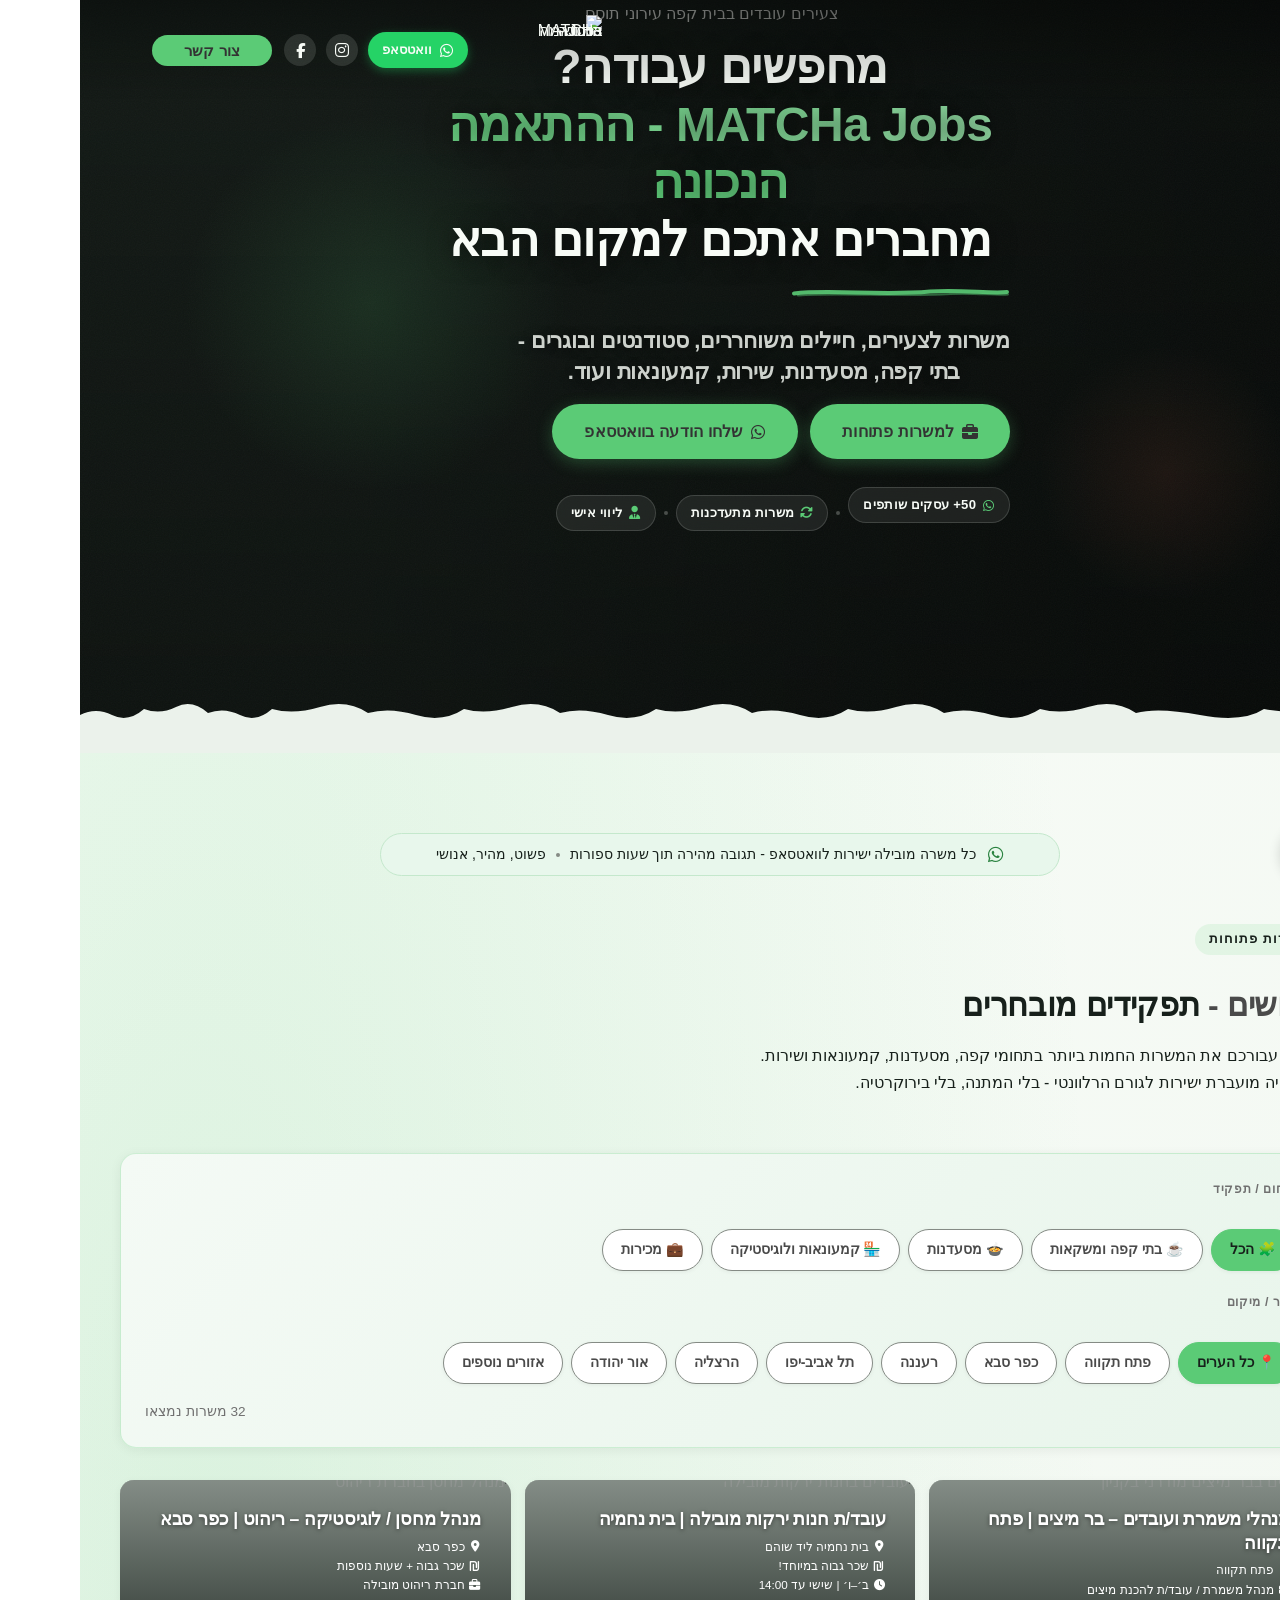
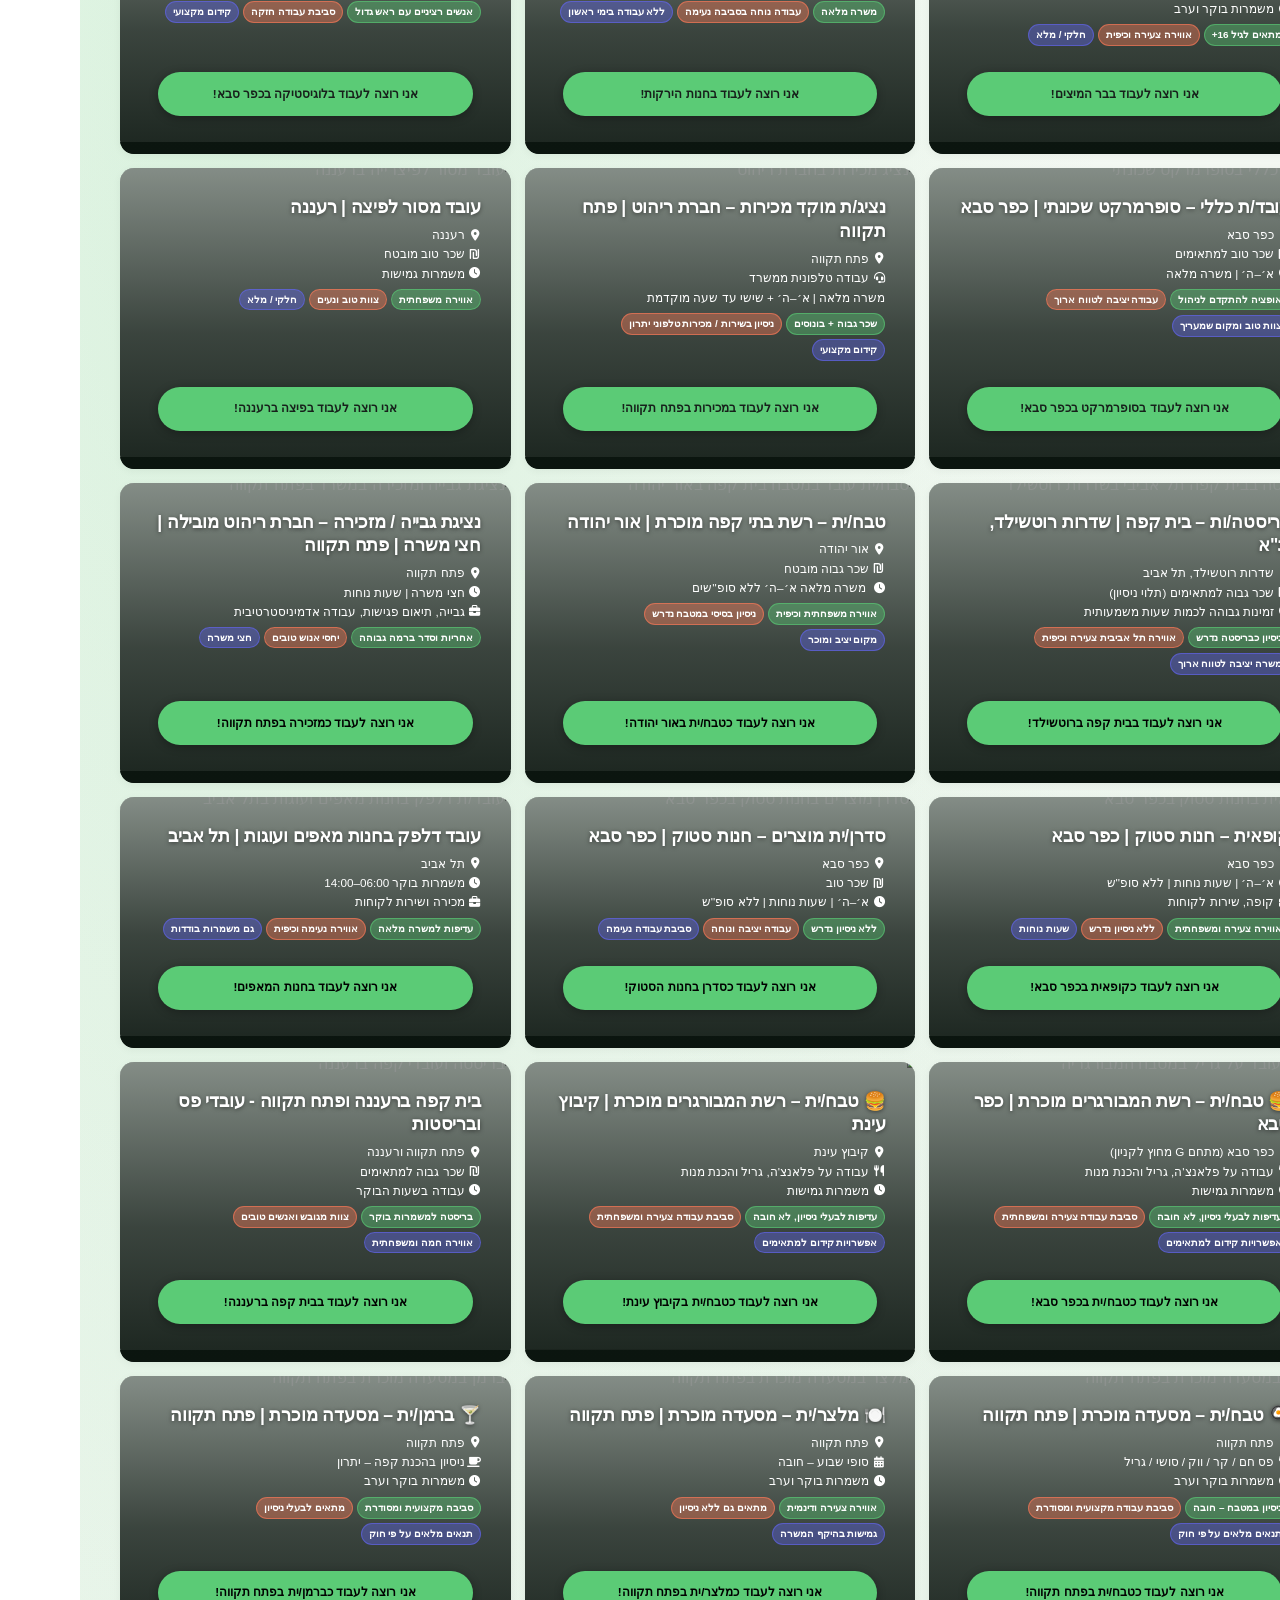
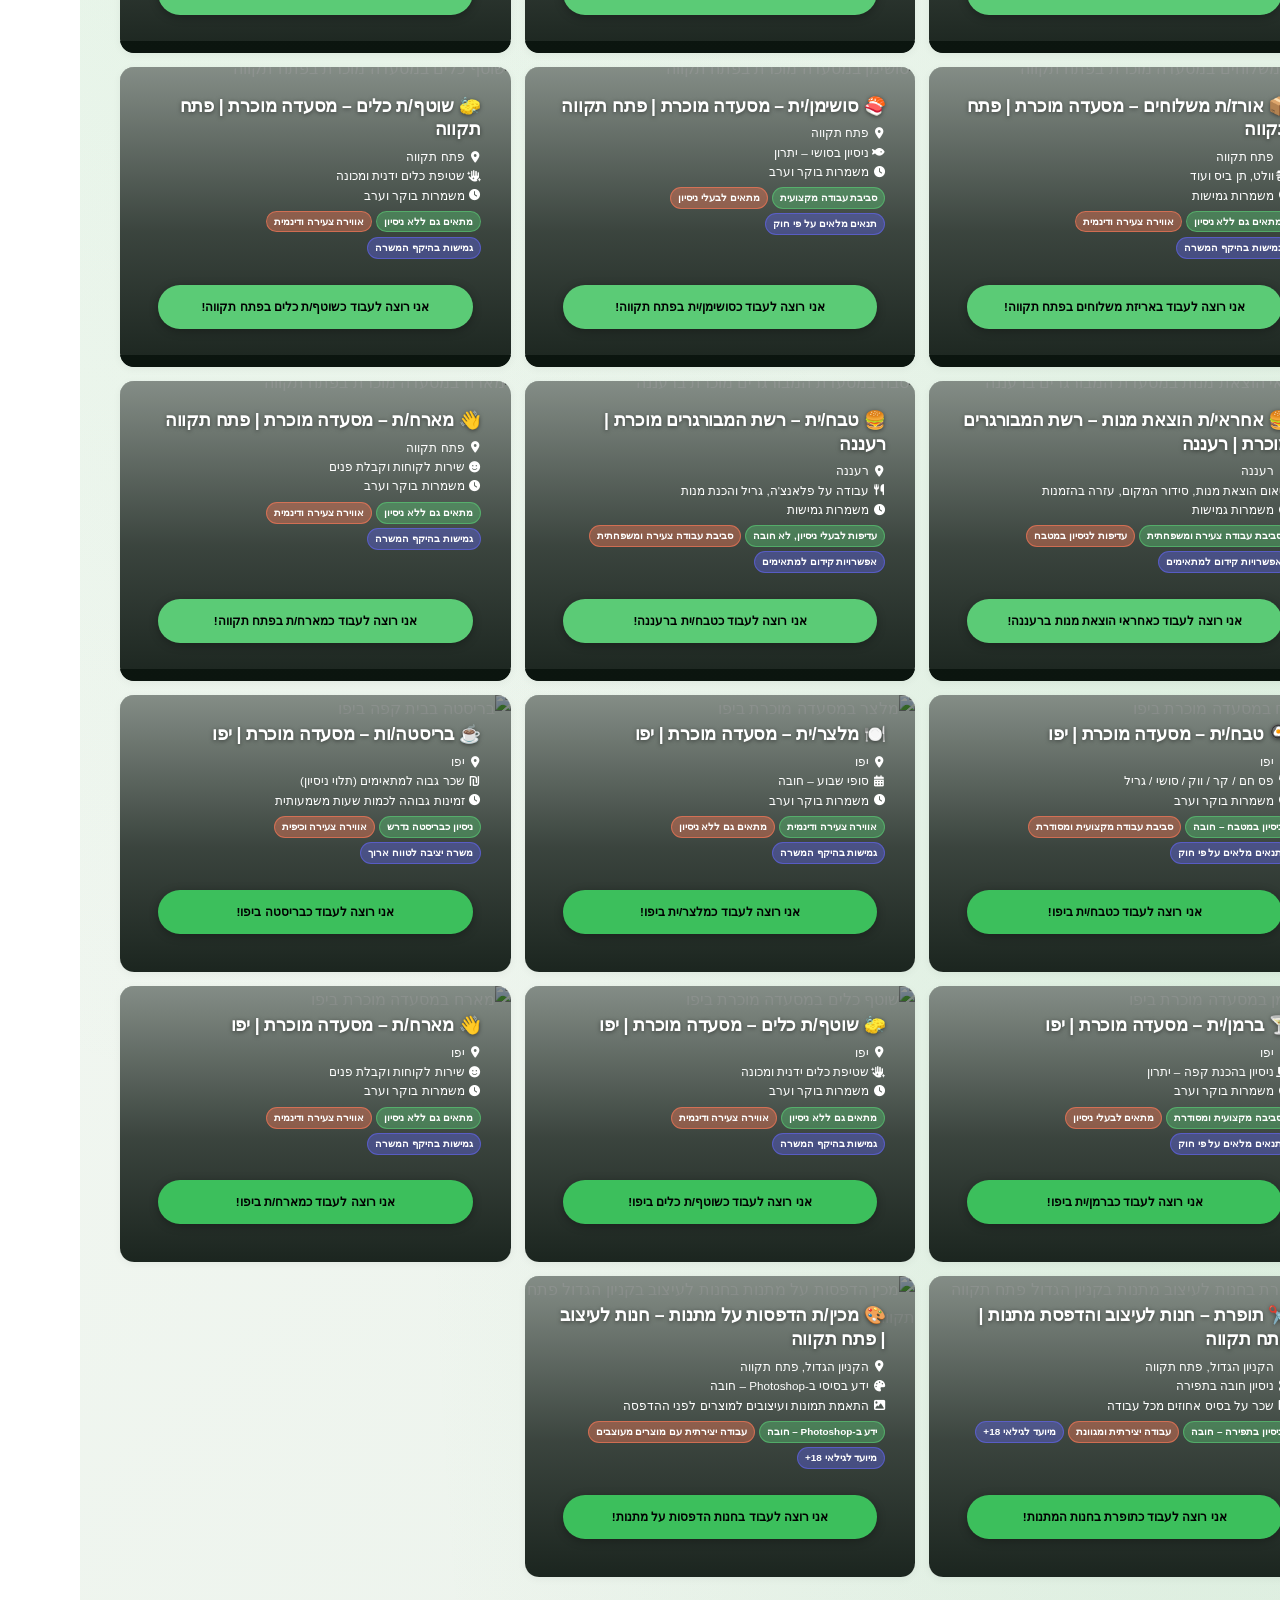
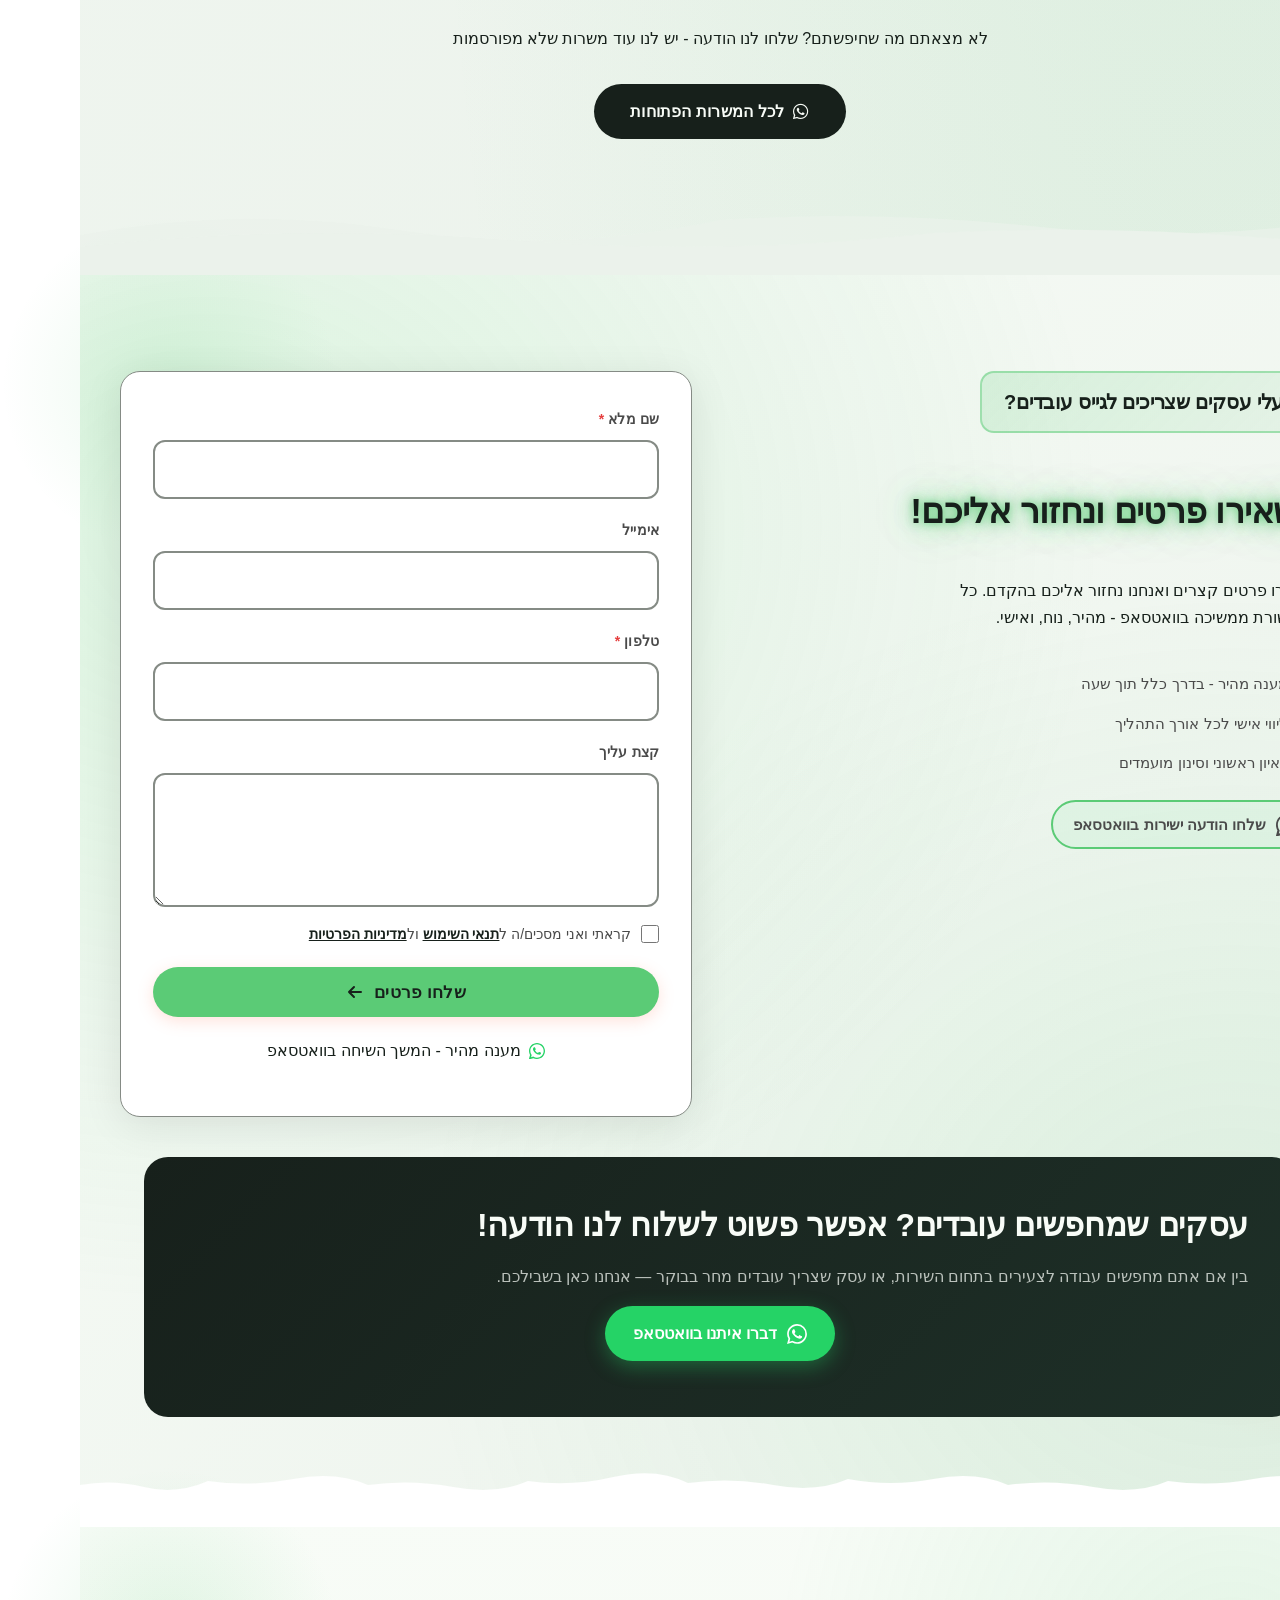
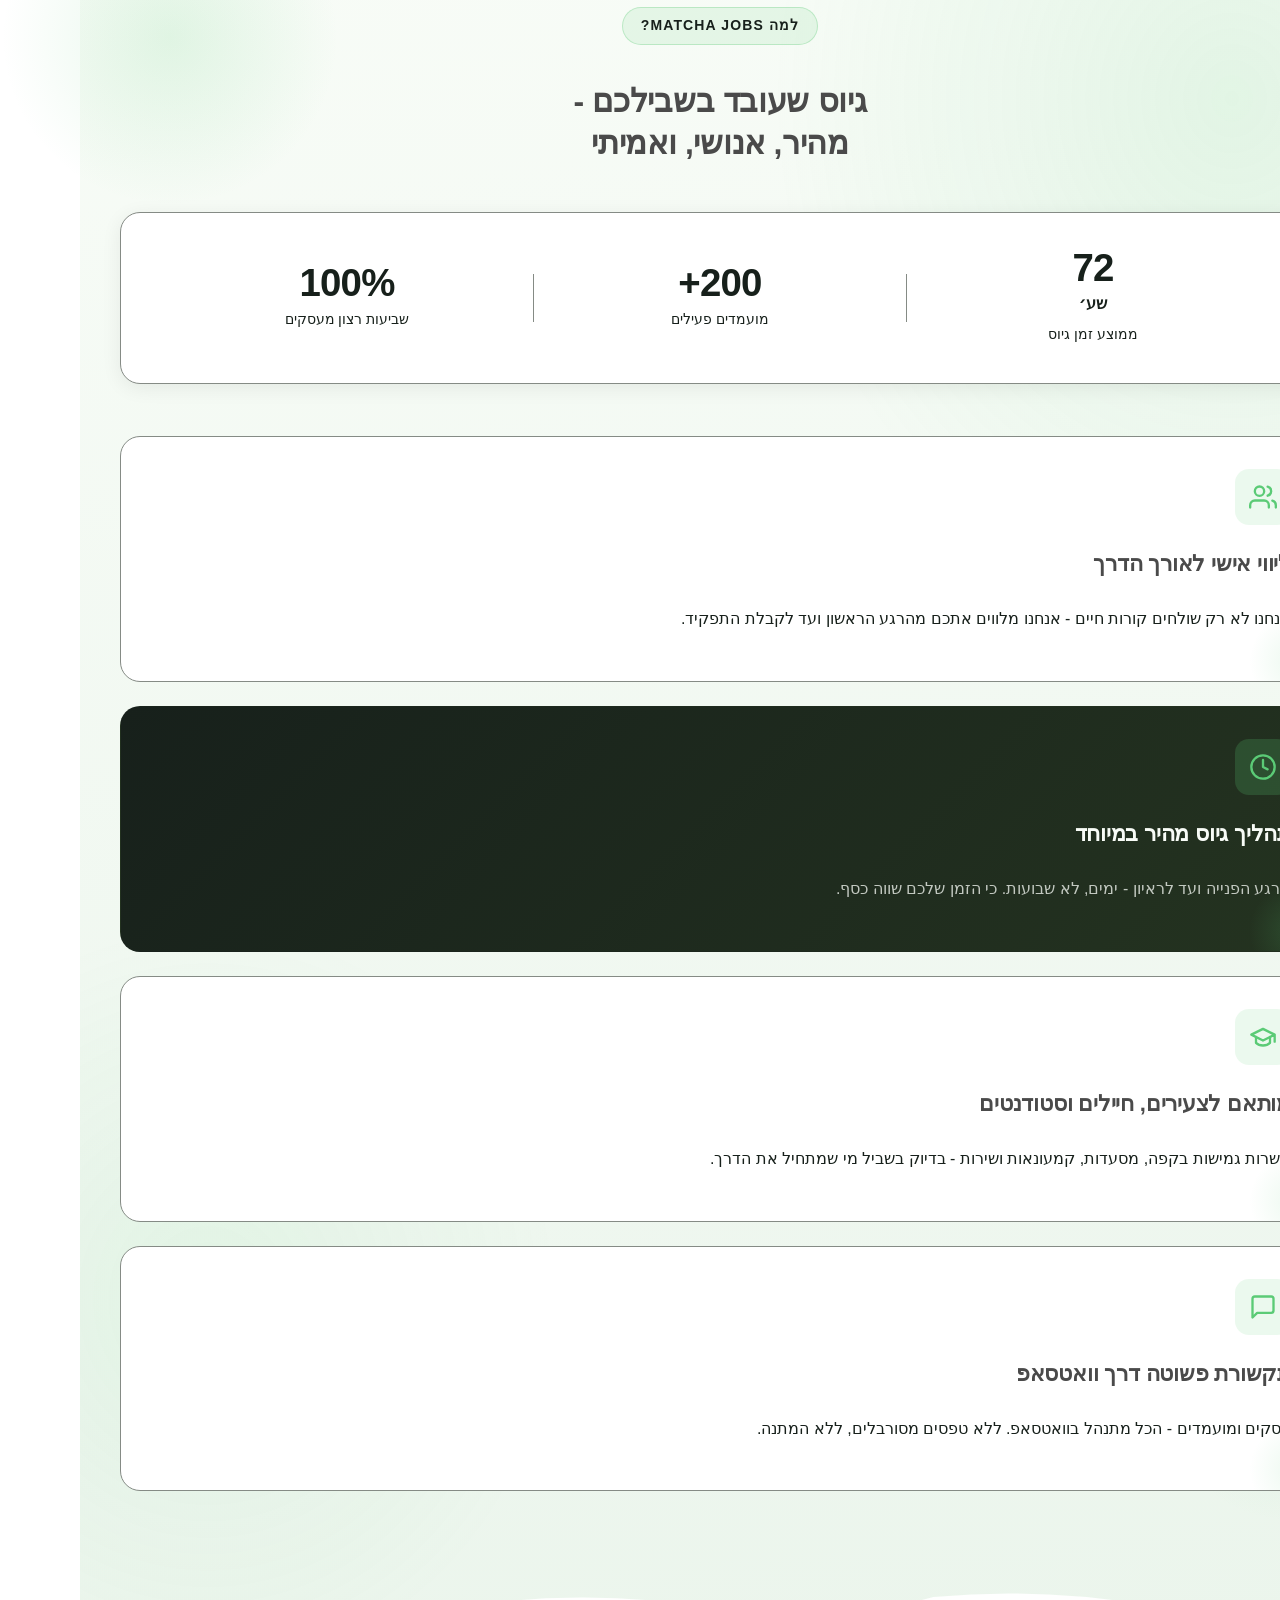
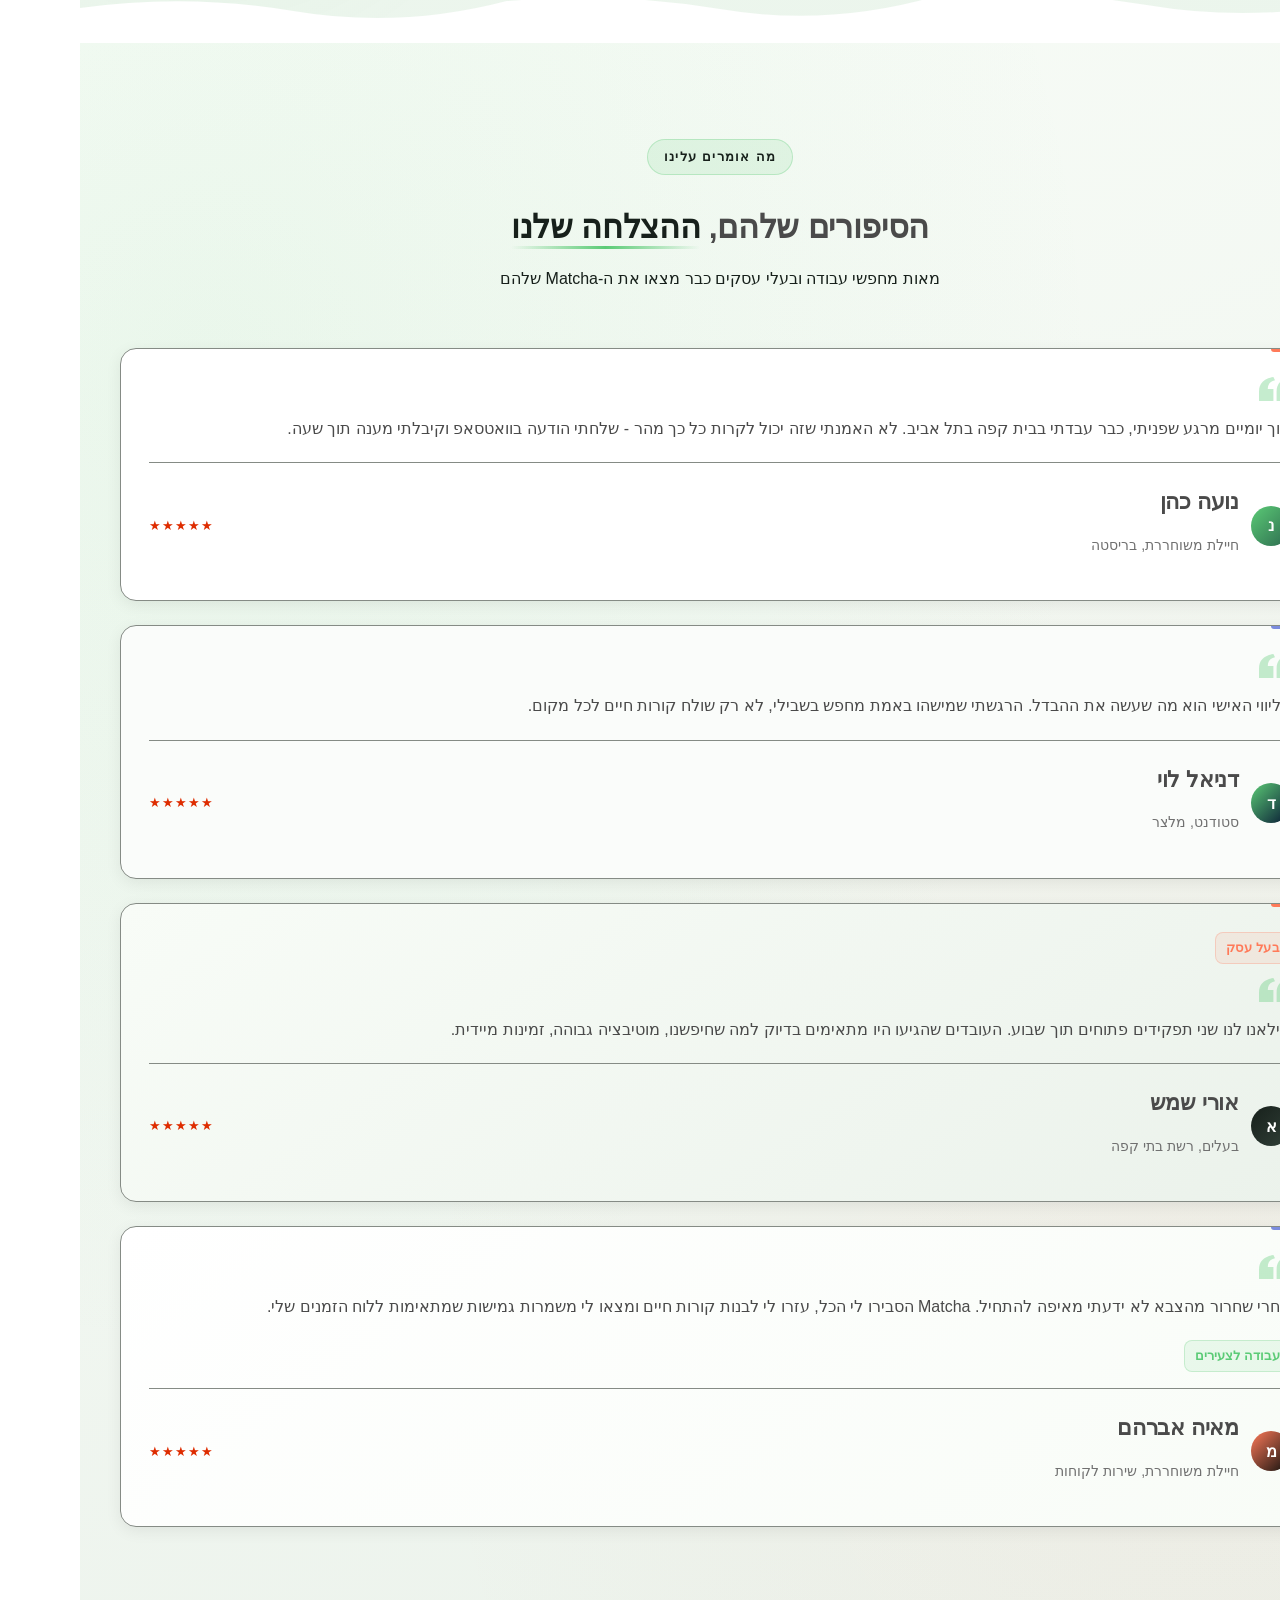
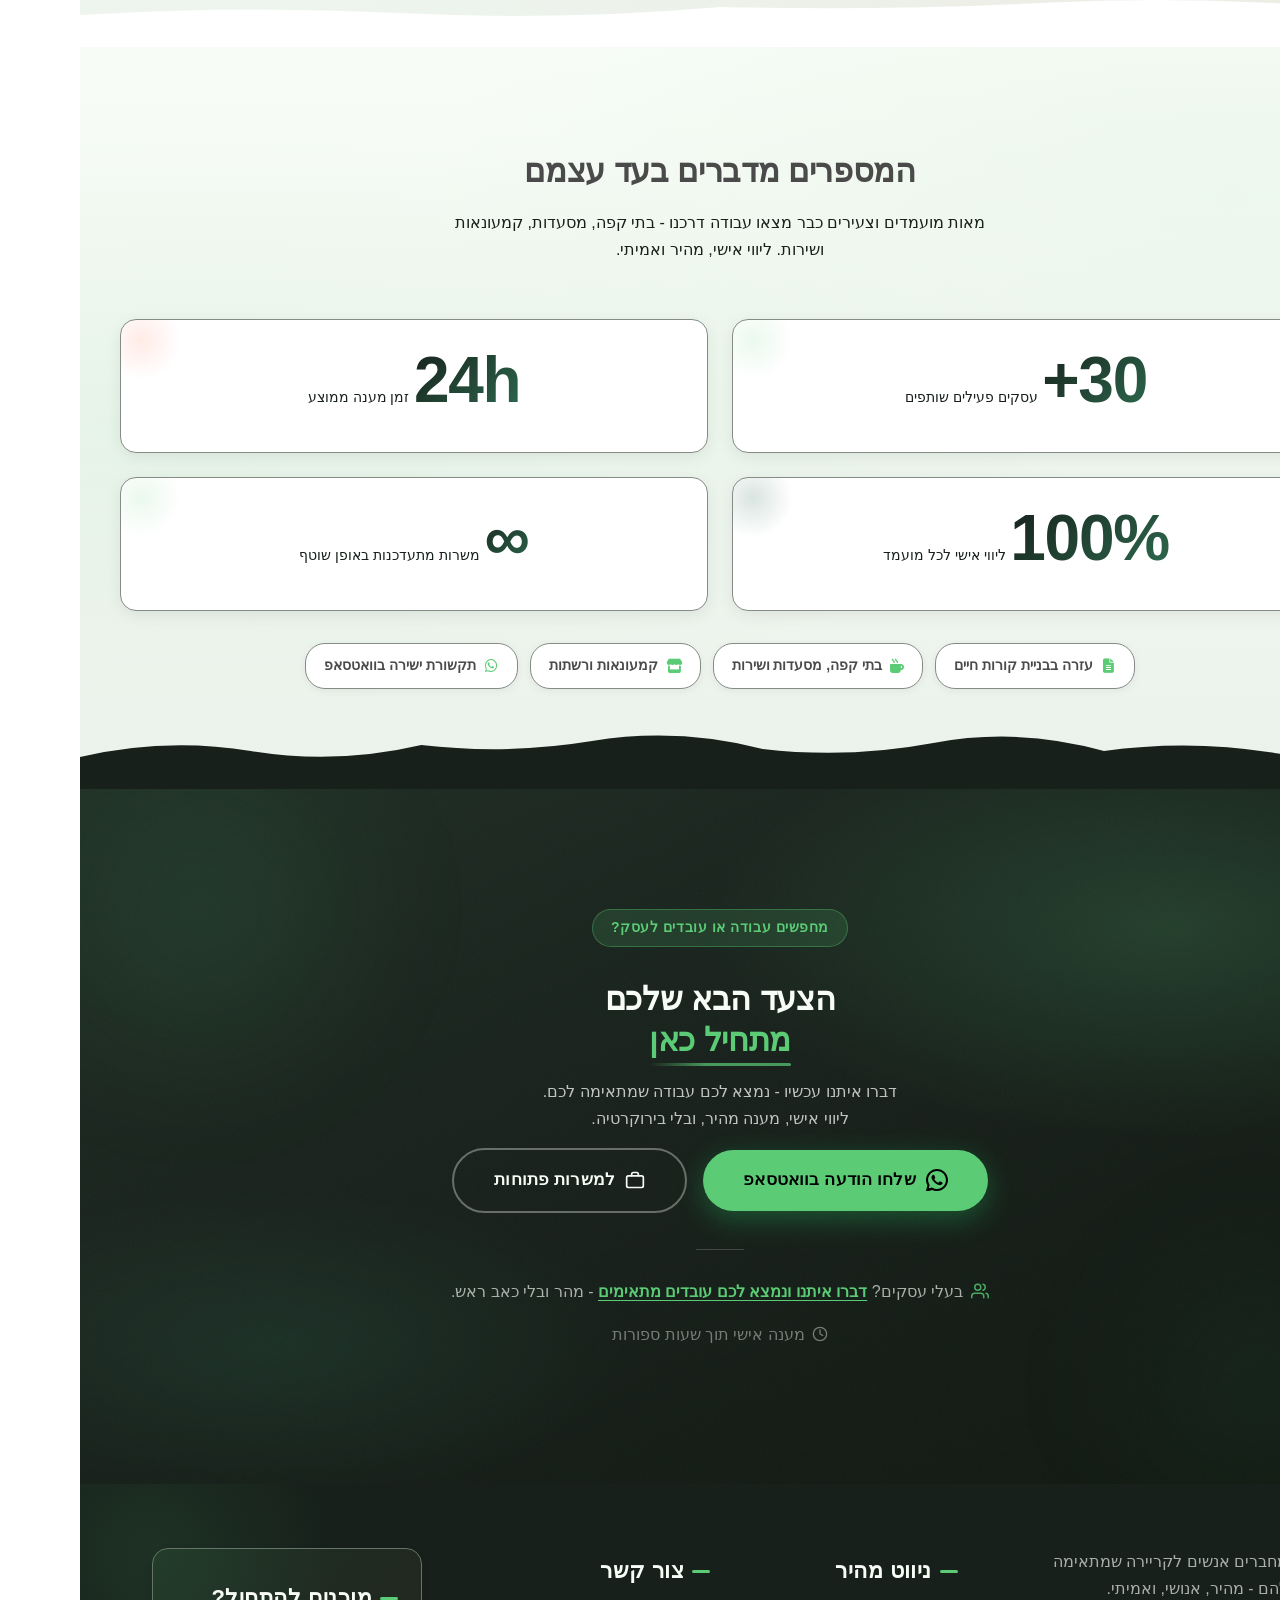
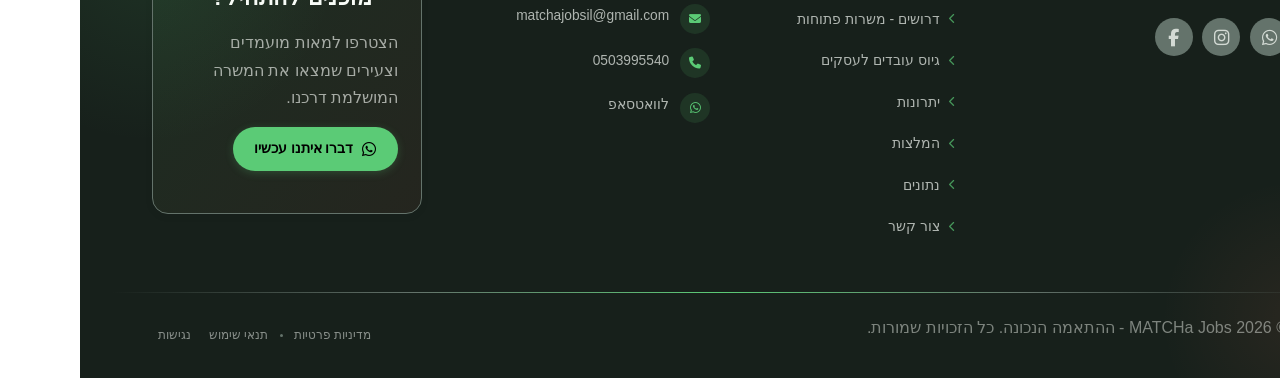
==== commit 49df769f: "Background sync: Progressive GitHub Sync" ====
--- a/public/index.html
+++ b/public/index.html
@@ -1 +1 @@
-<!doctype html><html dir="rtl" lang="he"><head><meta charset="UTF-8"><meta content="width=device-width,initial-scale=1" name="viewport"><meta content="index, follow" name="robots"><title>MATCHa Jobs: דרושים עובדים | משרות לצעירים | חיפוש עבודה בחינם</title><meta content="Matcha Jobs - מחברים צעירים, חיילים משוחררים וסטודנטים לעבודה מתאימה. משרות בקפה, מסעדות, קמעונאות ושירות. מענה מהיר בוואטסאפ!" name="description"><meta content="דרושים, חיפוש עבודה, מציאת עבודה, עבודה לצעירים, דרושים בתי קפה" name="keywords"><link href="/assets/favicon.ico" rel="icon" type="image/x-icon"><link href="/assets/favicon-16x16.png" rel="icon" type="image/png" sizes="16x16"><link href="/assets/favicon-32x32.png" rel="icon" type="image/png" sizes="32x32"><link href="/assets/favicon-48x48.png" rel="icon" type="image/png" sizes="48x48"><link href="/assets/favicon-192x192.png" rel="icon" type="image/png" sizes="192x192"><link href="/assets/favicon-512x512.png" rel="icon" type="image/png" sizes="512x512"><link href="/assets/apple-touch-icon.png" rel="apple-touch-icon"><script>!function(){"use strict";var t="2080345c-9669-4ea4-8fa9-b34a3f99b61b",e="https://api.zappy5.com/api/analytics/track",a=18e5,n=2592e6,o=!0,i=!0,r=!0;var s=function(){var e="zappy_visitor_"+t,a=null;try{if(a=localStorage.getItem(e)){var o=JSON.parse(a),i=Date.now();if(i-o.created<n)return o.lastSeen=i,localStorage.setItem(e,JSON.stringify(o)),o.id}}catch(t){console.warn("Zappy Analytics: LocalStorage not available")}var r="zv_"+Date.now()+"_"+Math.random().toString(36).substr(2,9);try{localStorage.setItem(e,JSON.stringify({id:r,created:Date.now(),lastSeen:Date.now()}))}catch(t){}return r}(),c=function(){var e="zappy_session_"+t,n=null;try{if(n=sessionStorage.getItem(e)){var o=JSON.parse(n),i=Date.now();if(i-o.timestamp<a)return o.timestamp=i,sessionStorage.setItem(e,JSON.stringify(o)),o.id}}catch(t){console.warn("Zappy Analytics: SessionStorage not available")}var r="zs_"+Date.now()+"_"+Math.random().toString(36).substr(2,9);try{sessionStorage.setItem(e,JSON.stringify({id:r,timestamp:Date.now()}))}catch(t){}return r}();function l(a,n){n=n||{};var o={website_id:t,event_type:a,page_path:window.location.pathname,referrer:document.referrer||"direct",visitor_id:s,session_id:c,metadata:n};if(navigator.sendBeacon){var i=new Blob([JSON.stringify(o)],{type:"application/json"});navigator.sendBeacon(e,i)}else fetch(e,{method:"POST",headers:{"Content-Type":"application/json"},body:JSON.stringify(o),keepalive:!0}).catch(function(t){console.warn("Zappy Analytics: Failed to track event",t)})}o&&l("pageview",{title:document.title,url:window.location.href}),i&&document.addEventListener("click",function(t){var e=t.target;if("BUTTON"===e.tagName||e.closest("button")){var a="BUTTON"===e.tagName?e:e.closest("button");l("click",{element:"button",text:a.textContent.trim().substring(0,100),id:a.id||null,class:a.className||null})}else if("A"===e.tagName||e.closest("a")){var n="A"===e.tagName?e:e.closest("a");l("navigation",{element:"link",text:n.textContent.trim().substring(0,100),href:n.href,external:n.hostname!==window.location.hostname})}},!0),r&&document.addEventListener("submit",function(t){var e=t.target;l("form_submit",{form_id:e.id||null,form_name:e.name||null,form_action:e.action||null,form_method:e.method||"GET"})},!0);var m=Date.now();window.addEventListener("beforeunload",function(){l("page_unload",{time_on_page:Math.floor((Date.now()-m)/1e3),page_path:window.location.pathname})}),window.zappyAnalytics={track:l,getVisitorId:function(){return s},getSessionId:function(){return c}}}()</script><script>!function(){"use strict";if(!window.zappyFireMarketingEvent){var t={begin_checkout:"checkout_started",purchase:"checkout_complete",add_to_cart:"add_to_cart",view_product:"view_product"},e={whatsapp_click:{ga4:"contact",meta:"Contact",gtm:"whatsapp_click",ecom:!1},phone_click:{ga4:"contact",meta:"Contact",gtm:"phone_click",ecom:!1},contact_form_submitted:{ga4:"generate_lead",meta:"Lead",gtm:"contact_form_submitted",ecom:!1},checkout_started:{ga4:"begin_checkout",meta:"InitiateCheckout",gtm:"begin_checkout",ecom:!0},checkout_complete:{ga4:"purchase",meta:"Purchase",gtm:"purchase",ecom:!0},product_inquiry:{ga4:"generate_lead",meta:"Lead",gtm:"product_inquiry",ecom:!1},add_to_cart:{ga4:"add_to_cart",meta:"AddToCart",gtm:"add_to_cart",ecom:!0},view_product:{ga4:"view_item",meta:"ViewContent",gtm:"view_item",ecom:!0}};window.zappyFireMarketingEvent=function(r,o,u){try{u=u||{};var p=t[r]||r,d=e[p];if(!d)return;if((o=o||{}).pagePath||o.page_path||(o.pagePath=a()),"checkout_complete"===p){var l=String(o.orderId||o.order_id||o.transaction_id||"");if(l&&function(t){if(!t)return!1;try{return"1"===sessionStorage.getItem(i(t))}catch(t){return!1}}(l))return;l&&function(t){if(t)try{sessionStorage.setItem(i(t),"1")}catch(t){}}(l)}if(!u.skipFirstParty)try{window.zappyAnalytics&&"function"==typeof window.zappyAnalytics.track&&window.zappyAnalytics.track(p,o)}catch(t){}try{if(window.dataLayer=window.dataLayer||[],d.ecom){var _=c(p,o),m={};_.transaction_id&&(m.transaction_id=_.transaction_id),null!=_.value&&(m.value=_.value),_.currency&&(m.currency=_.currency),_.items&&(m.items=_.items),window.dataLayer.push({event:d.gtm,ecommerce:m}),"checkout_complete"!==p&&"checkout_started"!==p||window.dataLayer.push({event:p,ecommerce:m})}else{var s={event:d.gtm};for(var h in o)Object.prototype.hasOwnProperty.call(o,h)&&(s[h]=o[h]);window.dataLayer.push(s)}}catch(t){}try{"function"==typeof window.gtag&&window.gtag("event",d.ga4,c(p,o))}catch(t){}try{"function"==typeof window.fbq&&window.fbq("track",d.meta,function(t,e){for(var r=n(e=e||{}),a=parseFloat(null!=e.value?e.value:null!=e.total?e.total:0)||0,c=String(e.currency||"USD").toUpperCase(),i=[],o=0,u=0;u<r.length;u++)r[u].item_id&&i.push(r[u].item_id),o+=r[u].quantity||1;if("checkout_complete"===t)return{value:a,currency:c,content_ids:i.length?i:void 0,content_type:"product",num_items:o||void 0,order_id:String(e.order_id||e.orderId||e.transaction_id||e.orderNumber||"")||void 0};if("checkout_started"===t)return{value:a,currency:c,content_ids:i.length?i:void 0,content_type:"product",num_items:o||parseInt(null!=e.itemCount?e.itemCount:0,10)||void 0};if("add_to_cart"===t){var p=String(e.productId||e.product_id||i[0]||"");return{value:a||(r[0]?r[0].price*r[0].quantity:0),currency:c,content_ids:p?[p]:i.length?i:void 0,content_type:"product",content_name:e.productName||e.product_name||r[0]&&r[0].item_name,num_items:parseInt(null!=e.quantity?e.quantity:o||1,10)||1}}if("view_product"===t){var d=String(e.productId||e.product_id||i[0]||"");return{value:a||parseFloat(null!=e.price?e.price:0)||0,currency:c,content_ids:d?[d]:i.length?i:void 0,content_type:"product",content_name:e.productName||e.product_name||r[0]&&r[0].item_name}}return"whatsapp_click"===t||"phone_click"===t?{content_name:"whatsapp_click"===t?"WhatsApp":"Phone",content_category:"contact"}:"contact_form_submitted"===t||"product_inquiry"===t?{content_name:"product_inquiry"===t?"Product inquiry":"Contact form",content_category:e.productName||e.product_name||void 0}:e}(p,o))}catch(t){}}catch(t){}};var r=Object.create(null);document.addEventListener("click",function(t){try{var e=t.target;if(!e)return;var r=u(e,".whatsapp-float, a.whatsapp-float, [data-zappy-whatsapp]"),n=function(t){for(var e=t;e&&e!==document;){if("A"===e.tagName)return e;e=e.parentElement}return null}(e),c=n&&n.href||"";if(r||n&&function(t){if(!t)return!1;var e=String(t).toLowerCase();return-1!==e.indexOf("wa.me/")||-1!==e.indexOf("api.whatsapp.com")||-1!==e.indexOf("whatsapp.com/send")||0===e.indexOf("whatsapp:")}(c)){if(!o("wa:"+c)){var i=r?"float":"link";window.zappyFireMarketingEvent("whatsapp_click",{source:i,href:c||null,pagePath:a()})}return}var p=u(e,".phone-header-btn, .nav-phone-btn, .call-btn, [data-zappy-phone]"),d="";if(n&&n.href&&0===String(n.href).toLowerCase().indexOf("tel:")?d=n.href:p&&p.href&&0===String(p.href).toLowerCase().indexOf("tel:")&&(d=p.href),p||d){var l="";return d&&(l=String(d).replace(/^tel:/i,"").trim()),void(o("tel:"+(l||p&&p.id||"btn"))||window.zappyFireMarketingEvent("phone_click",{source:p?"button":"link",phone:l||null,href:d||null,pagePath:a()}))}}catch(t){}},!0)}function a(){try{if(window.ZAPPY_CONFIG&&window.ZAPPY_CONFIG.currentPagePath)return window.ZAPPY_CONFIG.currentPagePath}catch(t){}try{return window.location.pathname||"/"}catch(t){return"/"}}function n(t){var e=(t=t||{}).items||t.cartItems||t.cart_items||t.lineItems||[];Array.isArray(e)||(e=[]);for(var r=[],a=0;a<e.length;a++){var n=e[a];if(n&&"object"==typeof n){var c=String(n.item_id||n.productId||n.product_id||n.id||"").trim(),i=String(n.item_name||n.productName||n.product_name||n.name||"").trim(),o=parseFloat(null!=n.price?n.price:null!=n.unitPrice?n.unitPrice:0)||0,u=Math.max(1,parseInt(null!=n.quantity?n.quantity:null!=n.qty?n.qty:1,10)||1);(c||i)&&r.push({item_id:c||i,item_name:i||c,price:o,quantity:u})}}return r}function c(t,e){var r=n(e=e||{}),c=parseFloat(null!=e.value?e.value:null!=e.total?e.total:0)||0,i=String(e.currency||"USD").toUpperCase();if("checkout_complete"===t)return{transaction_id:String(e.transaction_id||e.orderId||e.order_id||e.orderNumber||"")||void 0,value:c,currency:i,items:r};if("checkout_started"===t)return{value:c,currency:i,items:r};if("add_to_cart"===t){var o=r.length?r:[{item_id:String(e.productId||e.product_id||""),item_name:String(e.productName||e.product_name||""),price:parseFloat(null!=e.value?e.value:null!=e.price?e.price:0)||0,quantity:parseInt(null!=e.quantity?e.quantity:1,10)||1}].filter(function(t){return t.item_id||t.item_name});return{value:c||(o[0]?o[0].price*o[0].quantity:0),currency:i,items:o}}if("view_product"===t){var u=r.length?r:[{item_id:String(e.productId||e.product_id||""),item_name:String(e.productName||e.product_name||""),price:parseFloat(null!=e.price?e.price:null!=e.value?e.value:0)||0,quantity:1}].filter(function(t){return t.item_id||t.item_name});return{currency:i,value:c||(u[0]?u[0].price:0),items:u}}return"whatsapp_click"===t||"phone_click"===t?{method:"whatsapp_click"===t?"whatsapp":"phone",page_path:e.pagePath||a()}:"contact_form_submitted"===t||"product_inquiry"===t?{page_path:e.pagePath||a()}:e}function i(t){return"zappy_purchase_fired_"+String(t||"")}function o(t){var e=Date.now();return!!(r[t]&&e-r[t]<800)||(r[t]=e,!1)}function u(t,e){return t&&t.closest?t.closest(e):null}}()</script><meta content="דרושים | Matcha Jobs - חיפוש עבודה לצעירים וחיילים משוחררים" property="og:title"><meta content="מחפשים עבודה? Matcha Jobs מחברת בין מועמדים לעסקים — דרושים בבתי קפה, סופרמרקטים, מסעדות וקמעונאות. ליווי אישי ומענה מהיר." property="og:description"><meta content="summary_large_image" name="twitter:card"><meta content="דרושים | Matcha Jobs - חיפוש עבודה לצעירים וחיילים משוחררים" name="twitter:title"><meta content="מחפשים עבודה? Matcha Jobs מחברת בין מועמדים לעסקים — דרושים בבתי קפה, סופרמרקטים, מסעדות וקמעונאות. ליווי אישי ומענה מהיר." name="twitter:description"><script type="application/ld+json">{"@context":"https://schema.org","@graph":[{"@type":"LocalBusiness","@id":"https://matcha-jobs.co.il#organization","name":"MATCHa Jobs - ההתאמה הנכונה","url":"https://matcha-jobs.co.il","description":"Matcha Jobs is a young, modern Israeli recruitment brand with a startup personality, targeting job seekers such as released soldiers, students, and young adults in the hospitality, café, restaurant, retail and service sectors. The brand identity is built around simplicity, speed, and personal connection — feeling approachable and trustworthy rather than corporate. The matcha green palette reinforces a fresh, energetic vibe. The platform prioritizes WhatsApp-first communication and conversion-focused UX, with a clean RTL Hebrew interface that feels fast, minimal, and human.","address":{"@type":"PostalAddress","streetAddress":"תל אביב"},"contactPoint":[{"@type":"ContactPoint","contactType":"customer service","email":"matchajobsil@gmail.com","telephone":"+972503995540"}]},{"@type":"WebSite","@id":"https://matcha-jobs.co.il#website","url":"https://matcha-jobs.co.il","name":"MATCHa Jobs - ההתאמה הנכונה","publisher":{"@id":"https://matcha-jobs.co.il#organization"}},{"@type":"ContactPage","@id":"https://matcha-jobs.co.il#contactpage","url":"https://matcha-jobs.co.il","name":"MATCHa Jobs: דרושים עובדים | משרות לצעירים | חיפוש עבודה בחינם","mainEntity":{"@id":"https://matcha-jobs.co.il#organization"},"potentialAction":{"@type":"CommunicateAction","target":{"@type":"EntryPoint","urlTemplate":"https://matcha-jobs.co.il/api/email/contact-form","actionPlatform":["http/method=POST"],"contentType":"application/json"},"instrument":[{"@type":"PropertyValue","name":"full_name","propertyID":"text","valueRequired":false},{"@type":"PropertyValue","name":"email","propertyID":"email","valueRequired":false},{"@type":"PropertyValue","name":"phone","propertyID":"tel","valueRequired":false},{"@type":"PropertyValue","name":"message","propertyID":"textarea","valueRequired":false},{"@type":"PropertyValue","name":"privacy_consent","propertyID":"checkbox","valueRequired":true}]}}]}</script><meta content="website" property="og:type"><meta content="he_IL" property="og:locale"><link href="/assets/favicon.ico" rel="icon" type="image/x-icon"><link href="/assets/favicon-16x16.png" rel="icon" type="image/png" sizes="16x16"><link href="/assets/favicon-32x32.png" rel="icon" type="image/png" sizes="32x32"><link href="/assets/favicon-48x48.png" rel="icon" type="image/png" sizes="48x48"><link href="/assets/favicon-192x192.png" rel="icon" type="image/png" sizes="192x192"><link href="/assets/favicon-512x512.png" rel="icon" type="image/png" sizes="512x512"><link href="/assets/apple-touch-icon.png" rel="apple-touch-icon"><link href="https://cdn.jsdelivr.net/npm/vanilla-cookieconsent@3/dist/cookieconsent.css" rel="stylesheet"><style data-zappy-section-v2-css="true">.index-benefits-section{position:relative;overflow:visible;background-color:var(--bg-light);background-image:radial-gradient(ellipse 60% 50% at 90% 10%,rgba(91,203,118,.13) 0,transparent 60%),radial-gradient(ellipse 50% 40% at 10% 80%,rgba(91,203,118,.09) 0,transparent 55%),linear-gradient(175deg,#f8fcf7 0,#ebf5ec 100%);color:var(--text-dark);direction:rtl;padding:80px 24px 100px}.index-benefits-section__bg-orb{position:absolute;border-radius:50%;pointer-events:none;z-index:0}.index-benefits-section__bg-orb--1{width:340px;height:340px;inset-inline-end:-80px;top:-60px;background:radial-gradient(circle,rgba(91,203,118,.15) 0,transparent 70%)}.index-benefits-section__bg-orb--2{width:260px;height:260px;inset-inline-start:-60px;bottom:120px;background:radial-gradient(circle,rgba(91,203,118,.1) 0,transparent 70%)}.index-benefits-section__container{position:relative;z-index:1;max-width:1200px;margin:0 auto}.index-benefits-section__header{text-align:center;margin-bottom:48px}.index-benefits-section__eyebrow{display:inline-block;font-family:Assistant,Inter,sans-serif;font-size:.875rem;font-weight:700;letter-spacing:.08em;text-transform:uppercase;color:var(--primary);background:rgba(91,203,118,.12);border:1px solid rgba(91,203,118,.3);border-radius:100px;padding:6px 18px;margin-bottom:20px}.index-benefits-section__title{font-family:Heebo,'IBM Plex Sans Hebrew',sans-serif;font-size:2rem;font-weight:700;line-height:1.3;color:var(--text-dark);letter-spacing:-.01em;margin:0 auto 16px;max-width:640px}.index-benefits-section__subtitle{font-family:Assistant,Inter,sans-serif;font-size:1rem;line-height:1.7;color:var(--text-muted);max-width:560px;margin:0 auto;text-align:center}.index-benefits-section__stats{display:flex;align-items:center;justify-content:center;gap:0;background:#fff;border:1px solid var(--border-light);border-radius:20px;box-shadow:0 4px 20px rgba(0,0,0,.07);padding:28px 40px;margin-bottom:52px;flex-wrap:wrap}.index-benefits-section__stat{display:flex;flex-direction:column;align-items:center;text-align:center;flex:1;min-width:140px;padding:8px 16px}.index-benefits-section__stat-number{font-family:Heebo,sans-serif;font-size:2.4rem;font-weight:800;color:var(--primary);line-height:1;letter-spacing:-.02em}.index-benefits-section__stat-unit{font-family:Heebo,sans-serif;font-size:1rem;font-weight:600;color:var(--primary);margin-top:2px}.index-benefits-section__stat-label{font-family:Assistant,sans-serif;font-size:.875rem;color:var(--text-muted);margin-top:6px;font-weight:500}.index-benefits-section__stat-divider{width:1px;height:48px;background:var(--border-light);flex-shrink:0}.index-benefits-section__grid{display:grid;grid-template-columns:repeat(2,1fr);gap:24px;margin-bottom:52px;direction:rtl}.index-benefits-section__card{position:relative;background:#fff;border:1px solid var(--border-light);border-radius:20px;padding:32px 28px;overflow:hidden;transition:transform .25s ease,box-shadow .25s ease;display:flex;flex-direction:column;gap:16px}.index-benefits-section__card:hover{transform:translateY(-4px);box-shadow:0 16px 40px rgba(91,203,118,.18);border-color:rgba(91,203,118,.4)}.index-benefits-section__card--featured{background:linear-gradient(135deg,#17201b 0,#243320 100%);border-color:transparent}.index-benefits-section__card--featured .index-benefits-section__card-title{color:var(--text-light)}.index-benefits-section__card--featured .index-benefits-section__card-text{color:rgba(248,252,247,.75)}.index-benefits-section__card--featured .index-benefits-section__card-icon-wrap{background:rgba(91,203,118,.2);color:var(--primary)}.index-benefits-section__card-icon-wrap{display:inline-flex;align-items:center;justify-content:center;width:56px;height:56px;border-radius:14px;background:rgba(91,203,118,.12);color:var(--primary);flex-shrink:0;align-self:flex-start}.index-benefits-section__card-body{display:flex;flex-direction:column;gap:10px;flex:1}.index-benefits-section__card-title{font-family:Heebo,'IBM Plex Sans Hebrew',sans-serif;font-size:1.375rem;font-weight:700;line-height:1.4;color:var(--text-dark);margin:0;text-align:right}.index-benefits-section__card-text{font-family:Assistant,Inter,sans-serif;font-size:1rem;line-height:1.7;color:var(--text-muted);margin:0;text-align:right}.index-benefits-section__card-accent{position:absolute;inset-inline-start:-30px;bottom:-30px;width:100px;height:100px;border-radius:50%;background:radial-gradient(circle,rgba(91,203,118,.12) 0,transparent 70%);pointer-events:none;z-index:0}.index-benefits-section__card--featured .index-benefits-section__card-accent{background:radial-gradient(circle,rgba(91,203,118,.18) 0,transparent 70%)}.index-benefits-section__cta-band{display:flex;align-items:center;justify-content:space-between;gap:32px;background:linear-gradient(135deg,#17201b 0,#1e3028 100%);border-radius:24px;padding:40px 48px;position:relative;overflow:hidden}.index-benefits-section__cta-band::before{content:'';position:absolute;inset-inline-end:-60px;top:-60px;width:220px;height:220px;border-radius:50%;background:radial-gradient(circle,rgba(91,203,118,.18) 0,transparent 70%);pointer-events:none;z-index:0}.index-benefits-section__cta-text{position:relative;z-index:1;flex:1}.index-benefits-section__cta-heading{font-family:Heebo,'IBM Plex Sans Hebrew',sans-serif;font-size:1.6rem;font-weight:700;line-height:1.3;color:var(--text-light);margin:0 0 10px;text-align:right}.index-benefits-section__cta-sub{font-family:Assistant,Inter,sans-serif;font-size:1rem;line-height:1.7;color:rgba(248,252,247,.72);margin:0;text-align:right}.index-benefits-section__whatsapp-btn{position:relative;z-index:1;display:inline-flex;align-items:center;gap:10px;background:#25d366;color:#fff;font-family:Heebo,sans-serif;font-size:1rem;font-weight:700;padding:14px 28px;border-radius:100px;text-decoration:none;white-space:nowrap;transition:background .2s ease,transform .2s ease,box-shadow .2s ease;box-shadow:0 6px 20px rgba(37,211,102,.35);flex-shrink:0}.index-benefits-section__whatsapp-btn:hover{background:#1ebe5d;transform:translateY(-2px);box-shadow:0 10px 28px rgba(37,211,102,.45)}.index-benefits-section__divider-wrapper{position:absolute;bottom:0;left:0;width:100%;height:70px;pointer-events:none;z-index:5}.index-benefits-section__divider-wrapper svg{display:block;width:100%;height:100%}@media (max-width:900px){.index-benefits-section__cta-band{flex-direction:column;align-items:flex-start;padding:32px 28px;gap:24px}.index-benefits-section__whatsapp-btn{align-self:flex-start}}@media (max-width:768px){.index-benefits-section{padding:60px 16px 90px}.index-benefits-section__header{margin-bottom:36px}.index-benefits-section__title{font-size:1.6rem}.index-benefits-section__stats{flex-direction:column;gap:16px;padding:24px 20px}.index-benefits-section__stat-divider{width:48px;height:1px}.index-benefits-section__grid{grid-template-columns:1fr!important;gap:16px}.index-benefits-section__card{padding:24px 20px}.index-benefits-section__cta-band{padding:28px 20px;border-radius:18px}.index-benefits-section__cta-heading{font-size:1.3rem}.index-benefits-section__bg-orb--1,.index-benefits-section__bg-orb--2{display:none}}</style><style id="zappy-critical-above-fold-css">html{box-sizing:border-box;-webkit-text-size-adjust:100%}*,::after,::before{box-sizing:inherit}body{margin:0;min-width:320px;overflow-x:clip}img,svg,video{max-width:100%;height:auto}main{display:block}.container{width:min(100% - 32px,1200px);margin-inline:auto}.navbar,header .navbar,header[role=banner],nav.navbar{position:relative;z-index:1000;width:100%}.nav-container,.navbar .container{display:flex;align-items:center;justify-content:space-between;min-height:64px}.logo,.logo-link img{display:block;width:35px;height:35px;object-fit:contain}#navMenu,.nav-menu{list-style:none;margin:0;padding:0}#navMenu a,.nav-menu a,.navbar .nav-links a,.navbar a{color:inherit;text-decoration:none}#navMenu .sub-menu,.nav-menu .sub-menu,.navbar .sub-menu{display:none}.fa,.fa-brands,.fa-regular,.fa-solid,.fab,.far,.fas{display:inline-block;min-width:1em;text-align:center}html:not(#zappy-noop) .navbar:has(.nav-ecommerce-icons)>.phone-header-btn,html:not(#zappy-noop)[data-zappy-site-type=ecommerce] .phone-header-btn{display:none!important;visibility:hidden!important;width:0!important;height:0!important;pointer-events:none!important}.zappy-preview-empty-store-cta{display:none!important;visibility:hidden!important;height:0!important;max-height:0!important;overflow:hidden!important;margin:0!important;padding:0!important;border:0!important;box-shadow:none!important}.zappy-catalog-menu{background:var(--surface-color,var(--surface,linear-gradient(135deg,#f8f9fa 0,#fff 100%)));border-bottom:1px solid var(--border-color,#e5e7eb);padding:0;position:sticky;top:0;z-index:90}.zappy-catalog-menu.rtl,.zappy-catalog-menu[dir=rtl]{direction:rtl}.zappy-catalog-menu.ltr,.zappy-catalog-menu[dir=ltr]{direction:ltr}.catalog-menu-container{max-width:1440px;margin:0 auto;display:flex;align-items:center;gap:8px;padding:10px 24px;overflow:visible}.catalog-menu-categories,.catalog-menu-list{display:flex;align-items:center;gap:4px;flex-wrap:wrap;margin:0;padding:0;list-style:none}.catalog-menu-item{display:inline-flex;align-items:center;padding:8px 16px;font-size:14px;font-weight:500;color:var(--text-color,var(--text,#374151));text-decoration:none;border-radius:20px;white-space:nowrap}.catalog-menu-all{background:var(--primary-color,var(--primary,#111));color:var(--text-light,#fff)!important}.catalog-menu-parent{position:relative;display:inline-flex;align-items:center}.catalog-menu-trigger{display:inline-flex;align-items:center;gap:6px}.catalog-menu-chevron{flex-shrink:0}.catalog-menu-parent>.sub-menu{display:none!important;visibility:hidden!important;opacity:0!important;pointer-events:none!important}.hero-section,.index-hero-section,section[class*=hero]{position:relative;overflow:hidden;min-height:560px}.hero-bg-image,.hero-bg-wrapper,section[class*=hero] [class*=hero-bg]{position:absolute;inset:0;width:100%;height:100%}.hero-bg-image img,.hero-bg-wrapper img,section[class*=hero] [data-hero-bg],section[class*=hero] img[data-hero-background=true]{width:100%!important;height:100%!important;object-fit:cover!important;display:block}.hero-content,section[class*=hero] .container{position:relative;z-index:2}@media(max-width:768px){:root{--header-height:72px;--total-header-height:72px;--zappy-mobile-menu-top:72px}html[data-zappy-site-type=ecommerce] body{padding-top:var(--total-header-height,72px)}html[data-zappy-site-type=ecommerce] body>.navbar:not(.zappy-catalog-menu),html[data-zappy-site-type=ecommerce] body>nav.navbar{position:fixed!important;top:0;left:0;right:0;z-index:100000;width:100%;margin-bottom:0}.zappy-catalog-menu{position:fixed;top:var(--header-height,72px);left:0;right:0;z-index:99999}.nav-container,.navbar .container{min-height:60px}#navMenu,.nav-menu{max-width:100vw;overflow-x:hidden}.hero-section,.index-hero-section,section[class*=hero]{min-height:100svh}.hero-bg-image,.hero-bg-wrapper,.hero-scrim{min-height:100svh}}:root{--zappy-header-stack-height:calc(var(--zappy-announcement-height, 40px) + var(--header-height, 72px))}body:has(.zappy-announcement-bar) .navbar:not(.zappy-catalog-menu):not(.mobile-search-panel),body:has(.zappy-announcement-bar) header.navbar,body:has(.zappy-announcement-bar) nav.navbar:not(.zappy-catalog-menu){top:var(--zappy-announcement-height,40px)!important}body:has(.zappy-announcement-bar) .index-hero-section,body:has(.zappy-announcement-bar) main>section[class*=hero]:first-of-type,body:has(.zappy-announcement-bar) section[data-hero-type^=fullscreen]{margin-top:calc(-1 * var(--zappy-header-stack-height))!important;padding-top:calc(var(--zappy-header-stack-height))!important}[data-zappy-content-align]{display:flex!important;flex-direction:column!important}[data-zappy-content-align^=top-]{justify-content:flex-start!important}[data-zappy-content-align^=center-],[data-zappy-content-align^=lower-],[data-zappy-content-align^=upper-]{justify-content:center!important}[data-zappy-content-align^=bottom-]{justify-content:flex-end!important}[data-zappy-content-align$="-left"],[data-zappy-content-align$="-mid-left"]{align-items:flex-start!important;text-align:start!important}[data-zappy-content-align$="-center"]{align-items:center!important;text-align:center!important}[data-zappy-content-align$="-mid-right"],[data-zappy-content-align$="-right"]{align-items:flex-end!important;text-align:end!important}[data-zappy-content-align] [data-zappy-align-target]{margin-left:auto;margin-right:auto}[data-zappy-content-align$="-center"] [data-zappy-align-target],[data-zappy-content-align$="-center"] [data-zappy-align-target]>*{text-align:center!important}</style><link href="/styles.css" rel="stylesheet"><script>window.ZAPPY_WEBSITE_ID="2080345c-9669-4ea4-8fa9-b34a3f99b61b",window.ZAPPY_API_BASE="https://api.zappy5.com"</script><link href="/assets/site-index-hero-image-1-1784557491573-pzhnsd.webp?v=1784557491573" rel="preload" as="image" fetchpriority="high"><style id="zappy-dropdown-submenu-styles">#navMenu li:has(.sub-menu),.nav-menu li:has(.sub-menu),.navbar li:has(.sub-menu),nav li:has(.sub-menu){position:relative}#navMenu .sub-menu,.nav-menu .sub-menu,.navbar .sub-menu,nav .sub-menu{display:block!important;position:absolute!important;top:100%;left:0;min-width:220px;border-radius:8px;box-shadow:0 8px 25px rgba(0,0,0,.15);padding:8px 0;opacity:0;visibility:hidden;transform:translateY(10px);transition:all .3s ease;z-index:1000;list-style:none;pointer-events:none}#navMenu li:hover>.sub-menu,.nav-menu li:hover>.sub-menu,.navbar li:hover>.sub-menu,nav li:hover>.sub-menu{opacity:1!important;visibility:visible!important;transform:translateY(0)!important;pointer-events:auto!important}.sub-menu li{list-style:none;margin:0;padding:0}.sub-menu a{display:block!important;padding:10px 16px!important;color:var(--text-dark,#333)!important;font-weight:500;text-decoration:none;white-space:nowrap;transition:background-color .2s}.sub-menu .zappy-nav-child>a{padding-left:28px!important;font-size:.9em!important;opacity:.85!important}[dir=rtl] .sub-menu .zappy-nav-child>a,html[lang=ar] .sub-menu .zappy-nav-child>a,html[lang=he] .sub-menu .zappy-nav-child>a{padding-left:10px!important;padding-right:28px!important}.sub-menu .zappy-nav-parent>a{font-weight:600!important}.sub-menu a:hover{background-color:#f5f5f5}[dir=rtl] .nav-menu .sub-menu,[dir=rtl] .navbar .sub-menu,[dir=rtl] nav .sub-menu,html[lang=ar] .nav-menu .sub-menu,html[lang=ar] .navbar .sub-menu,html[lang=ar] nav .sub-menu,html[lang=he] .nav-menu .sub-menu,html[lang=he] .navbar .sub-menu,html[lang=he] nav .sub-menu{left:auto!important;right:0!important}.sub-menu:empty,.sub-menu:not(:has(li)):not(:has(> a)),.sub-menu:not(:has(li:not(.zappy-hidden-menu-item))):not(:has(> a)){display:none!important;opacity:0!important;visibility:hidden!important;pointer-events:none!important}li:has(.menu-group-title):hover>.sub-menu{opacity:1!important;visibility:visible!important;transform:translateY(0)!important;pointer-events:auto!important}#navMenu>li>.menu-group-title,.nav-menu>li>.menu-group-title{display:inline-block;padding:.5rem 1rem;cursor:default;user-select:none}@media (max-width:768px){#navMenu .sub-menu,.nav-menu .sub-menu,.navbar .sub-menu,nav .sub-menu{position:static!important;transform:none!important;box-shadow:none!important;background:0 0!important;max-height:0;overflow:hidden;opacity:0;visibility:hidden;transition:max-height .3s ease,opacity .3s ease;padding:0!important;border-radius:0!important}#navMenu .sub-menu.mobile-expanded,.nav-menu .sub-menu.mobile-expanded,.navbar .sub-menu.mobile-expanded{max-height:none!important;overflow-y:visible!important;opacity:1!important;visibility:visible!important;padding:8px 0 8px 16px!important}[dir=rtl] .sub-menu.mobile-expanded,html[lang=he] .sub-menu.mobile-expanded{padding:8px 16px 8px 0!important}#navMenu li:hover>.sub-menu,.nav-menu li:hover>.sub-menu,.navbar li:hover>.sub-menu,nav li:hover>.sub-menu{opacity:0;visibility:hidden;pointer-events:none}#navMenu li>.sub-menu.mobile-expanded,.nav-menu li>.sub-menu.mobile-expanded,.navbar li>.sub-menu.mobile-expanded,nav li>.sub-menu.mobile-expanded{opacity:1!important;visibility:visible!important;pointer-events:auto!important}#navMenu li:has(.sub-menu),.nav-menu li:has(.sub-menu),.navbar li:has(.sub-menu),nav li:has(.sub-menu){display:flex!important;flex-wrap:wrap!important;align-items:center!important;position:relative!important;min-height:44px!important}#navMenu li:has(.sub-menu)>a,.nav-menu li:has(.sub-menu)>a,.navbar li:has(.sub-menu)>a,nav li:has(.sub-menu)>a{flex:1!important;min-width:0!important}#navMenu li:has(.sub-menu)>.menu-group-title,.nav-menu li:has(.sub-menu)>.menu-group-title,.navbar li:has(.sub-menu)>.menu-group-title,nav li:has(.sub-menu)>.menu-group-title{flex:1!important;min-width:0!important;padding:0!important;line-height:inherit!important}#navMenu li:has(.sub-menu)>.sub-menu,.nav-menu li:has(.sub-menu)>.sub-menu,.navbar li:has(.sub-menu)>.sub-menu,nav li:has(.sub-menu)>.sub-menu{flex-basis:100%!important;width:100%!important}#navMenu li:has(.sub-menu)>a [class*=arrow],#navMenu li:has(.sub-menu)>a [class*=chevron],.nav-menu li:has(.sub-menu)>a .fa-angle-down,.nav-menu li:has(.sub-menu)>a .fa-chevron-down,.nav-menu li:has(.sub-menu)>a [class*=arrow],.nav-menu li:has(.sub-menu)>a [class*=chevron],nav li:has(.sub-menu)>a [class*=arrow],nav li:has(.sub-menu)>a [class*=chevron]{display:none!important;visibility:hidden!important}.mobile-submenu-toggle{display:flex!important;align-items:center!important;justify-content:center!important;width:44px!important;height:auto!important;background:0 0!important;border:none!important;cursor:pointer!important;color:var(--text-light)!important;position:static!important;flex-shrink:0!important;align-self:stretch!important;z-index:2!important;padding:0!important;margin:0!important}.mobile-submenu-toggle::after{content:''!important;width:0!important;height:0!important;border-left:6px solid transparent!important;border-right:6px solid transparent!important;border-top:7px solid currentColor!important;transition:transform .3s ease!important}.mobile-submenu-toggle.expanded::after{transform:rotate(180deg)!important}.sub-menu a{padding:10px 0!important;display:block!important;color:var(--text-light)!important;white-space:normal!important}.sub-menu .zappy-nav-child>a{padding-left:28px!important;font-size:.9em!important;opacity:.85!important}[dir=rtl] .sub-menu .zappy-nav-child>a,html[lang=ar] .sub-menu .zappy-nav-child>a,html[lang=he] .sub-menu .zappy-nav-child>a{padding-left:0!important;padding-right:28px!important}.sub-menu .zappy-nav-parent>a{font-weight:600!important}#navMenu.active,.nav-menu.active{max-width:100vw!important;overflow-x:hidden!important;box-sizing:border-box!important}.navbar .sub-menu li a,.zappy-products-dropdown .sub-menu a,nav.navbar .sub-menu li a{color:var(--text-light)!important}}@media (min-width:769px){.mobile-submenu-toggle{display:none!important}}</style><style id="zappy-widget-visibility">html[dir=rtl] .whatsapp-float{right:20px!important;left:auto!important}html:not([dir]) .whatsapp-float,html[dir=ltr] .whatsapp-float{left:20px!important;right:auto!important}html[dir=rtl] #mic-access-tool-general-button,html[dir=rtl] #mic-init-access-tool #mic-access-tool-general-button,html[dir=rtl] #mic-init-access-tool .mic-access-tool-general-button,html[dir=rtl] ._access-icon,html[dir=rtl] .mic-access-tool-general-button{left:20px!important;right:auto!important}html:not([dir]) #mic-access-tool-general-button,html:not([dir]) #mic-init-access-tool #mic-access-tool-general-button,html:not([dir]) #mic-init-access-tool .mic-access-tool-general-button,html:not([dir]) ._access-icon,html:not([dir]) .mic-access-tool-general-button,html[dir=ltr] #mic-access-tool-general-button,html[dir=ltr] #mic-init-access-tool #mic-access-tool-general-button,html[dir=ltr] #mic-init-access-tool .mic-access-tool-general-button,html[dir=ltr] ._access-icon,html[dir=ltr] .mic-access-tool-general-button{right:20px!important;left:auto!important}@media (max-width:768px){.whatsapp-float{display:flex!important}}@media (min-width:769px){.whatsapp-float{display:flex!important}}@media (max-width:768px){#mic-access-tool-general-button,#mic-init-access-tool #mic-access-tool-general-button,#mic-init-access-tool .mic-access-tool-general-button,._access-icon,.mic-access-tool-general-button{display:flex!important;visibility:visible!important;opacity:1!important;pointer-events:auto!important}#mic-access-tool-box.opened-mic-access-tool,#mic-init-access-tool #mic-access-tool-box.opened-mic-access-tool,.mic-access-tool-box.opened-mic-access-tool{visibility:visible!important;opacity:1!important;pointer-events:auto!important}}@media (min-width:769px){#mic-access-tool-general-button,#mic-init-access-tool #mic-access-tool-general-button,#mic-init-access-tool .mic-access-tool-general-button,._access-icon,.mic-access-tool-general-button{display:flex!important;visibility:visible!important;opacity:1!important;pointer-events:auto!important}#mic-access-tool-box.opened-mic-access-tool,#mic-init-access-tool #mic-access-tool-box.opened-mic-access-tool,.mic-access-tool-box.opened-mic-access-tool{visibility:visible!important;opacity:1!important;pointer-events:auto!important}}</style></head><body><nav class="navbar" dir="rtl"><button class="mobile-toggle" data-element-id="btn-1778188868340-30j2o7q8l" data-element-type="button" data-native-element="true" id="mobileToggle" aria-label="Menu"><svg viewBox="0 0 24 24" fill="none" height="24" width="24" style="width:24px !important;height:24px !important;display:block !important" class="hamburger-icon"><path d="M3 12h18M3 6h18M3 18h18" stroke="currentColor" stroke-linecap="round" stroke-width="2"></path></svg> <svg viewBox="0 0 24 24" fill="none" height="24" width="24" style="width:24px !important;height:24px !important;display:none !important" class="close-icon"><path d="M18 6L6 18M6 6l12 12" stroke="currentColor" stroke-linecap="round" stroke-width="2"></path></svg></button> <a href="https://wa.me/972503995540" class="phone-header-btn" style="display:flex;align-items:center;justify-content:center;text-decoration:none" rel="noopener" target="_blank" aria-label="WhatsApp"><i class="fab fa-whatsapp" style="font-size:22px;color:currentColor"></i></a><div class="nav-container"><div class="nav-right-group"><div class="nav-brand"><a href="/" class="logo-link" style="color:rgb(23, 32, 27) !important"><img decoding="async" height="35" src="/assets/attached-1784557802713-vf1naq.webp?v=1784557802713" width="35" alt="MATCHa Jobs - ההתאמה הנכונה" class="logo" data-image-type="logo"></a></div><ul class="nav-menu" id="navMenu"><li><a href="#showcase">למשרות</a></li><li><a href="#zappy-section-8">גיוס עובדים לעסקים</a></li><li><a href="#benefits">יתרונות</a></li><li><a href="#index-testimonials-section">המלצות</a></li><li class="nav-mobile-social-row"><a href="https://wa.me/972503995540" aria-label="WhatsApp" rel="noopener" target="_blank"><i class="fab fa-whatsapp"></i></a><a href="https://instagram.com/matcha_jobs" aria-label="Instagram" rel="noopener" target="_blank"><i class="fab fa-instagram"></i></a><a href="https://facebook.com/share/1BPYWLQW8d/" aria-label="Facebook" rel="noopener" target="_blank"><i class="fab fa-facebook-f"></i></a></li></ul></div><div class="nav-cta-container"><a href="https://wa.me/972503995540" style="display:inline-flex;align-items:center;gap:7px;background:#25D366;color:#ffffff;font-family:'Heebo',sans-serif;font-size:0.82rem;font-weight:700;padding:7px 14px;border-radius:50px;text-decoration:none;white-space:nowrap;box-shadow:0 3px 10px rgba(37,211,102,0.35);transition:background 0.2s,transform 0.2s;margin-inline-end:10px" target="_blank" rel="noopener noreferrer" aria-label="WhatsApp" onmouseout='this.style.background="#25D366",this.style.transform="translateY(0)"' onmouseover='this.style.background="#1ebe5d",this.style.transform="translateY(-1px)"'><i class="fab fa-whatsapp" style="font-size:15px"></i> <span>וואטסאפ</span></a><div class="nav-social-icons" style="display:flex;align-items:center;gap:10px;margin-inline-end:12px"><a href="https://instagram.com/matcha_jobs" style="display:inline-flex;align-items:center;justify-content:center;width:32px;height:32px;border-radius:50%;background:rgba(248,252,247,0.12);color:var(--nav-text);text-decoration:none;transition:background 0.2s,color 0.2s" target="_blank" rel="noopener noreferrer" aria-label="Instagram" onmouseout='this.style.background="rgba(248,252,247,0.12)",this.style.color="var(--nav-text)"' onmouseover='this.style.background="var(--primary)",this.style.color="#17201B"' data-social-configured="true"><i class="fab fa-instagram" style="font-size:16px"></i> </a><a href="https://facebook.com/share/1BPYWLQW8d/" style="display:inline-flex;align-items:center;justify-content:center;width:32px;height:32px;border-radius:50%;background:rgba(248,252,247,0.12);color:var(--nav-text);text-decoration:none;transition:background 0.2s,color 0.2s" target="_blank" rel="noopener noreferrer" aria-label="Facebook" onmouseout='this.style.background="rgba(248,252,247,0.12)",this.style.color="var(--nav-text)"' onmouseover='this.style.background="var(--primary)",this.style.color="#17201B"' data-social-configured="true"><i class="fab fa-facebook-f" style="font-size:15px"></i></a></div><li class="nav-cta-item"><a href="#cta" class="nav-cta-btn">צור קשר</a></li></div></div></nav><script>window.addEventListener("load",function(){const e=document.querySelector(".navbar, nav, header");if(!e)return void console.log("[Navbar] Navbar element not found");let t=document.getElementById("mobileToggle")||document.querySelector(".mobile-toggle")||document.querySelector(".hamburger")||document.querySelector(".hamburger-menu")||document.querySelector(".menu-toggle")||document.querySelector(".burger-menu")||document.querySelector('[aria-label="Menu"]')||document.querySelector('[aria-label="תפריט"]');const o=document.querySelector(".phone-header-btn"),n=window.getComputedStyle(e);let r=n.backgroundColor;if(console.log("[Navbar] Initial navbar background:",r),"transparent"===r||"rgba(0, 0, 0, 0)"===r||r.startsWith("rgba")&&r.includes(", 0)")){const e=n.backgroundImage;if(e&&"none"!==e)console.log("[Navbar] Navbar has background image/gradient, using dark text"),r="rgb(240, 240, 240)";else{const e=window.getComputedStyle(document.body).backgroundColor;console.log("[Navbar] Navbar transparent, using body background:",e),r=e}}const i=r.match(/\d+/g);if(i&&i.length>=3){const e=(.299*parseInt(i[0])+.587*parseInt(i[1])+.114*parseInt(i[2]))/255;console.log("[Navbar] Mobile button colors preserved from Claude CSS (luminance:",e.toFixed(2)+")");const n=document.createElement("style");n.id="zappy-mobile-nav-fix";document.documentElement.lang;document.documentElement.dir,n.textContent='\n        /* Hide mobile buttons on desktop, show only on mobile */\n        @media (min-width: 769px) {\n          .mobile-toggle,\n          .phone-header-btn {\n            display: none !important;\n          }\n        }\n        \n        /* Show and position mobile buttons correctly on mobile */\n        @media (max-width: 768px) {\n          .mobile-toggle,\n          .phone-header-btn {\n            position: absolute !important;\n            top: 0 !important;\n            bottom: 0 !important;\n            margin-top: auto !important;\n            margin-bottom: auto !important;\n            z-index: 1001 !important;\n            display: flex !important;\n            align-items: center !important;\n            justify-content: center !important;\n            width: 36px !important;\n            height: 36px !important;\n            border-radius: 50% !important;\n            border: none !important;\n            cursor: pointer !important;\n            padding: 6px !important;\n            background: none !important;\n            color: var(--nav-text, var(--text-light)) !important;\n            touch-action: manipulation !important;\n            -webkit-tap-highlight-color: transparent !important;\n          }\n          \n          /* LTR positioning (default): hamburger LEFT, phone RIGHT */\n          html:not([dir="rtl"]):not([lang="he"]):not([lang="ar"]) .mobile-toggle,\n          html[dir="ltr"] .mobile-toggle {\n            left: 12px !important;\n            right: auto !important;\n          }\n          html:not([dir="rtl"]):not([lang="he"]):not([lang="ar"]) .phone-header-btn,\n          html[dir="ltr"] .phone-header-btn {\n            right: 12px !important;\n            left: auto !important;\n          }\n          \n          /* RTL positioning: hamburger RIGHT, phone LEFT */\n          html[dir="rtl"] .mobile-toggle,\n          html[lang="he"] .mobile-toggle,\n          html[lang="ar"] .mobile-toggle {\n            right: 12px !important;\n            left: auto !important;\n          }\n          html[dir="rtl"] .phone-header-btn,\n          html[lang="he"] .phone-header-btn,\n          html[lang="ar"] .phone-header-btn {\n            left: 12px !important;\n            right: auto !important;\n          }\n          \n          /* CRITICAL: Ensure nav-container has min-height on mobile */\n          /* All children are positioned absolutely/fixed on mobile, so height:auto collapses to 0 */\n          .nav-container {\n            min-height: 70px !important;\n            position: relative !important;\n          }\n          \n          /* Ensure SVG icons are properly sized and inherit color */\n          .mobile-toggle svg,\n          .phone-header-btn svg {\n            width: 24px !important;\n            height: 24px !important;\n            /* Don\'t force display - let JavaScript control hamburger/close toggle */\n          }\n          \n          /* Reset nav-cta-container on mobile - remove desktop box-shadow/padding */\n          /* that creates a visible ghost box when CTA button is hidden */\n          .nav-cta-container {\n            box-shadow: none !important;\n            padding: 0 !important;\n          }\n          \n          /* Hide nav-cta-container entirely on mobile when there\'s no lang-switcher */\n          /* (only the CTA button is inside, and it\'s hidden on mobile) */\n          .nav-cta-container:not(:has(.lang-switcher)) {\n            display: none !important;\n          }\n          \n          /* CRITICAL: Prevent hero image fade gradient from bleeding over headline text */\n          /* The .image-fade-gradient has bottom: -30px (extends below parent) */\n          /* On mobile stacked layout, this overlaps the h1 text below the image */\n          .hero-image-column {\n            overflow: hidden !important;\n          }\n          .image-fade-gradient {\n            bottom: 0 !important;\n          }\n          \n          /* Hide desktop language switcher on mobile - hamburger menu handles it */\n          /* High specificity to override stored CSS */\n          .lang-switcher,\n          .nav-cta-container .lang-switcher,\n          .nav-container .lang-switcher,\n          .navbar .lang-switcher,\n          .navbar .nav-cta-container .lang-switcher {\n            display: none !important;\n          }\n        }\n      ';const r=document.getElementById("zappy-mobile-nav-fix");r&&r.remove(),document.head.appendChild(n),console.log("[Navbar] Critical CSS injected for mobile nav positioning");const a=window.innerWidth<=768;if(t){const e=t.querySelector(".hamburger-icon"),o=t.querySelector(".close-icon");e&&(e.style.setProperty("width","24px","important"),e.style.setProperty("height","24px","important"),e.style.setProperty("display","block","important")),o&&(o.style.setProperty("width","24px","important"),o.style.setProperty("height","24px","important"),o.style.setProperty("display","none","important")),a?(t.style.setProperty("position","absolute","important"),t.style.setProperty("top","0","important"),t.style.setProperty("bottom","0","important"),t.style.setProperty("margin-top","auto","important"),t.style.setProperty("margin-bottom","auto","important"),t.style.setProperty("z-index","1001","important"),t.style.removeProperty("left"),t.style.removeProperty("right"),console.log("[Navbar] Mobile toggle positioning applied (mobile viewport)")):(t.style.removeProperty("position"),t.style.removeProperty("top"),t.style.removeProperty("transform"),t.style.removeProperty("z-index"),t.style.removeProperty("left"),t.style.removeProperty("right"),console.log("[Navbar] Desktop viewport - cleared mobile toggle inline positioning"))}if(o){const e=o.querySelector("svg");e&&(e.style.width="24px",e.style.height="24px",e.setAttribute("width","24"),e.setAttribute("height","24")),a?(o.style.setProperty("position","absolute","important"),o.style.setProperty("top","0","important"),o.style.setProperty("bottom","0","important"),o.style.setProperty("margin-top","auto","important"),o.style.setProperty("margin-bottom","auto","important"),o.style.setProperty("z-index","1001","important"),o.style.removeProperty("left"),o.style.removeProperty("right"),console.log("[Navbar] Phone button positioning applied (mobile viewport)")):(o.style.removeProperty("position"),o.style.removeProperty("top"),o.style.removeProperty("transform"),o.style.removeProperty("z-index"),o.style.removeProperty("left"),o.style.removeProperty("right"),console.log("[Navbar] Desktop viewport - cleared phone button inline positioning"))}}else console.log("[Navbar] Could not parse background color:",r);t=document.getElementById("mobileToggle")||document.querySelector(".mobile-toggle")||document.querySelector(".hamburger")||document.querySelector(".hamburger-menu")||document.querySelector(".menu-toggle")||document.querySelector(".burger-menu")||document.querySelector('[aria-label="Menu"]')||document.querySelector('[aria-label="תפריט"]');const a=document.getElementById("navMenu")||document.querySelector(".nav-menu")||document.querySelector(".nav-links")||document.querySelector("nav ul:not(.submenu)");if(!t||!a)return void console.log("[Navbar] Mobile toggle or menu not found:",{toggle:!!t,menu:!!a});a.id||(a.id="navMenu"),console.log("[Navbar] Initializing mobile menu...");const l=t.cloneNode(!0);t.parentNode.replaceChild(l,t);var s=0;function p(e){var t=Date.now();t-s<300||(s=t,function(e){e.preventDefault(),e.stopPropagation();const t=l.querySelector(".hamburger-icon"),o=l.querySelector(".close-icon");a.classList.contains("active")?(a.classList.remove("active"),t&&t.style.setProperty("display","block","important"),o&&o.style.setProperty("display","none","important"),document.body.style.overflow="",console.log("[Navbar] Menu closed")):(a.classList.add("active"),t&&t.style.setProperty("display","none","important"),o&&o.style.setProperty("display","block","important"),document.body.style.overflow="hidden",console.log("[Navbar] Menu opened"))}(e))}l.addEventListener("click",p),l.addEventListener("touchend",p),a.querySelectorAll("a").forEach(function(e){e.addEventListener("click",function(){if("#"===this.getAttribute("href"))return;const e=l.querySelector(".hamburger-icon"),t=l.querySelector(".close-icon");a.classList.remove("active"),e&&e.style.setProperty("display","block","important"),t&&t.style.setProperty("display","none","important"),document.body.style.overflow="",console.log("[Navbar] Menu closed (link clicked)")})});var c=a.querySelectorAll(".dropdown-toggle");c.forEach(function(e){e.addEventListener("click",function(e){e.preventDefault(),e.stopPropagation();var t=this.closest(".nav-dropdown");t&&(t.parentNode.querySelectorAll(".nav-dropdown.open").forEach(function(e){e!==t&&e.classList.remove("open")}),t.classList.toggle("open"),console.log("[Navbar] Dropdown toggled:",t.classList.contains("open")?"open":"closed"))})}),document.addEventListener("click",function(e){e.target.closest(".nav-dropdown")||document.querySelectorAll(".nav-dropdown.open").forEach(function(e){e.classList.remove("open")})}),console.log("[Navbar] Dropdown handlers initialized for "+c.length+" dropdowns"),o&&o.addEventListener("click",function(){const e=document.querySelectorAll('a[href^="tel:"]'),t=e.length>0?e[0].getAttribute("href").replace("tel:",""):"+972503995540";window.location.href="tel:"+t,console.log("[Navbar] Phone button clicked")}),console.log("[Navbar] Mobile menu initialized successfully")})</script><main><section class="index-hero-section" data-layout-spec="בית-hero" dir="rtl" id="hero" data-hero-type="fullscreen-scrim" data-zappy-content-align="upper-center"><div class="index-hero-bg"><div style="position:absolute;top:0px !important;left:0px !important;width:100%;height:100%;max-width:none;margin-left:0px !important;margin-right:0px !important;z-index:1 !important;overflow:hidden;inset:0;max-height:none" data-element-id="img-1778187311826-2phwcwij2" data-element-type="image" data-zappy-wrapper-margins-applied="true" data-zappy-zoom-clip="true" data-zappy-zoom-wrapper="true" data-zappy-zoom-wrapper-align="center" data-zappy-zoom-wrapper-width-mode="full"><img decoding="async" height="700" src="/assets/site-index-hero-image-1-1784557491573-pzhnsd.webp?v=1784557491573" width="1200" alt="צעירים עובדים בבית קפה עירוני תוסס" data-element-id="img-1778187311826-2phwcwij2" data-element-type="image" fetchpriority="high" loading="eager" data-placeholder="index-hero-image-1" data-context="Young energetic Israeli workers in a lively urban hospitality setting — baristas, café staff, and retail workers smiling and working together in a modern Tel Aviv café or restaurant. Warm ambient lighting, colorful urban environment, multicultural young adults aged 18-28. Lifestyle photography style, slightly desaturated with rich contrast, cinematic mood. Full-bleed background image for a recruitment brand." data-hero-background="true" data-hero-bg="true" data-zappy-mobile-object-position="50% 30%" data-zappy-mobile-src="/assets/site-index-hero-image-1-1778246426739-ng2t9p.webp?v=1778246428959" data-zappy-mobile-zoom="1.0" data-zappy-object-position="50% 35%" data-zappy-original-height="770" data-zappy-original-src="/assets/site-index-hero-image-1-1778188332815-odk3ib.webp?v=1778188335302" data-zappy-original-width="1686.363525390625" data-zappy-zoom="1.05" style="object-fit:cover;object-position:50% 35%;margin:0;display:block !important;position:absolute;left:-2.5%;top:-1.75%;width:105%;height:105%;max-width:none;max-height:none"></div></div><div class="index-hero-scrim" aria-hidden="true"></div><div class="index-hero-grain" aria-hidden="true"></div><div class="index-hero-accent-1" aria-hidden="true"></div><div class="index-hero-accent-2" aria-hidden="true"></div><div class="index-hero-container" data-zappy-align-target="true"><div class="index-hero-overlay-group"><h1 class="index-hero-headline">מחפשים עבודה?<br><span class="index-hero-headline-accent" style="color:rgb(23, 32, 27) !important">MATCHa Jobs - ההתאמה הנכונה</span><br>מחברים אתכם למקום הבא</h1><svg viewBox="0 0 220 14" xmlns="http://www.w3.org/2000/svg" aria-hidden="true" fill="none" data-no-icon-edit="true" class="index-hero-brush"><path d="M4 9.5 C40 5, 90 12, 140 7.5 C170 5, 200 10, 217 8" fill="none" opacity="0.9" stroke="#5BCB76" stroke-linecap="round" stroke-width="4" stroke-linejoin="round"></path><path d="M8 11.5 C50 8, 110 13.5, 160 10 C185 8.5, 208 12, 218 10.5" fill="none" opacity="0.45" stroke="#5BCB76" stroke-linecap="round" stroke-width="2"></path></svg><h3 class="index-hero-subtitle">משרות לצעירים, חיילים משוחררים, סטודנטים ובוגרים -<br class="index-hero-br">בתי קפה, מסעדנות, שירות, קמעונאות ועוד.</h3><div class="index-hero-ctas"><a href="#showcase" class="index-hero-btn-primary" data-element-type="button" data-native-element="true" data-element-id="btn-1778187311820-c21mkypsn"><i class="fa-briefcase fa-solid" aria-hidden="true"></i> למשרות פתוחות </a><a href="https://wa.me/972503995540" class="index-hero-btn-primary" data-element-type="button" data-native-element="true" data-element-id="btn-1778187311820-xngm2auqr" rel="noopener" target="_blank"><i class="fa-whatsapp fa-brands" aria-hidden="true"></i> שלחו הודעה בוואטסאפ</a></div><div class="index-hero-trust"><p><a href="https://wa.me/972503995540" class="index-hero-trust-chip" style="text-decoration:none;color:inherit" rel="noopener" target="_blank"><i class="fab fa-whatsapp" aria-hidden="true" data-element-type="icon" data-icon-type="fontawesome" data-element-id="icon-1778246079305-yi4hz05tb"></i> <span>50+ עסקים שותפים</span></a></p><div class="index-hero-trust-divider" aria-hidden="true"></div><div class="index-hero-trust-chip"><i class="fa-solid fa-rotate" aria-hidden="true" data-element-type="icon" data-icon-type="fontawesome" data-element-id="icon-1778187311824-a7a5xxes1"></i> <span>משרות מתעדכנות</span></div><div class="index-hero-trust-divider" aria-hidden="true"></div><div class="index-hero-trust-chip"><i class="fa-solid fa-user-tie" aria-hidden="true"></i> <span>ליווי אישי</span></div></div></div></div><div class="index-hero-divider-wrapper"><svg viewBox="0 0 1440 90" xmlns="http://www.w3.org/2000/svg" aria-hidden="true" data-no-icon-edit="true" preserveAspectRatio="none"><path d="M0,90 L0,52 Q18,44 36,52 T72,46 Q90,52 108,44 T144,50 Q162,44 180,52 T216,46 Q240,52 270,44 T324,50 Q348,44 378,52 T432,46 Q456,52 486,44 T540,50 Q564,44 594,52 T648,46 Q672,52 702,44 T756,50 Q780,44 810,52 T864,46 Q888,52 918,44 T972,50 Q996,44 1026,52 T1080,46 Q1104,52 1134,44 T1188,50 Q1212,44 1260,52 T1332,46 Q1368,52 1404,44 L1440,48 L1440,90 Z" fill="#EBF2EB"></path></svg></div></section><section class="index-showcase-section" data-layout-spec="בית-showcase" dir="rtl" id="showcase"><div class="showcase-whatsapp-strip"><span class="strip-icon"><i class="fab fa-whatsapp" aria-hidden="true" data-element-type="icon" data-icon-type="fontawesome" data-element-id="icon-1778187311824-o4g8e3vhu" style="cursor:pointer"></i></span> <span class="strip-text" style="color:rgb(23, 32, 27) !important">כל משרה מובילה ישירות לוואטסאפ - תגובה מהירה תוך שעות ספורות</span> <span class="strip-dot"></span> <span class="strip-text" style="color:rgb(23, 32, 27) !important">פשוט, מהיר, אנושי</span></div><div class="showcase-container"><div class="showcase-header"><div class="showcase-header-text"><p><span class="showcase-label" style="color:rgb(23, 32, 27) !important">משרות פתוחות</span></p><h2 class="showcase-title">דרושים - <span class="showcase-title-accent" style="color:rgb(23, 32, 27) !important">תפקידים מובחרים</span></h2><p class="showcase-subtitle" style="color:rgb(23, 32, 27) !important">בחרנו עבורכם את המשרות החמות ביותר בתחומי קפה, מסעדנות, קמעונאות ושירות. כל פנייה מועברת ישירות לגורם הרלוונטי - בלי המתנה, בלי בירוקרטיה.</p></div></div><script>!function(){function t(){var t=document.getElementById("showcaseFilter");if(t){var e=t.querySelectorAll(".filter-btn"),n=document.getElementById("zappy-auto-grid-1778187311848-lzzcxz");n&&e.forEach(function(t){t.addEventListener("click",function(){var a=t.getAttribute("data-filter");e.forEach(function(t){t.classList.remove("filter-btn--active")}),t.classList.add("filter-btn--active"),n.querySelectorAll(".job-card").forEach(function(t){"all"===a||t.getAttribute("data-category")===a?t.style.display="":t.style.display="none"})})})}}"loading"===document.readyState?document.addEventListener("DOMContentLoaded",t):t()}()</script><style>.adv-filter-scroll-row{display:flex;gap:8px;overflow-x:auto;-webkit-overflow-scrolling:touch;scroll-behavior:smooth;scrollbar-width:none;-ms-overflow-style:none;padding-bottom:4px;cursor:grab;user-select:none;flex-wrap:nowrap}.adv-filter-scroll-row::-webkit-scrollbar{display:none}.adv-filter-scroll-row.is-dragging{cursor:grabbing}</style><div style="display:flex;align-items:flex-start;gap:16px;margin-bottom:28px;flex-wrap:wrap;justify-content:flex-start" id="showcaseAdvancedFilter"><div class="adv-filter-group" style="display:flex;flex-direction:column;gap:8px;align-items:flex-start;width:100%"><p><span style="font-family:'Heebo',sans-serif;font-size:0.78rem;font-weight:700;color:var(--text-muted);letter-spacing:0.05em;text-transform:uppercase">תחום / תפקיד</span></p><div class="adv-filter-scroll-row" id="adv-cat-row"><button class="adv-filter-btn adv-filter-cat adv-active" data-element-id="btn-1778961342094-vjr6918kl" data-element-type="button" data-native-element="true" style="font-family:Heebo, sans-serif;font-size:0.88rem;font-weight:600;padding:8px 18px;border-radius:50px;border-color:var(--primary);background:var(--primary);color:rgb(23, 32, 27);cursor:pointer;transition:0.18s;white-space:nowrap;flex-shrink:0" data-cat="all">🧩 הכל</button> <button class="adv-filter-btn adv-filter-cat" data-element-id="btn-1778961342094-e2qe3bvuq" data-element-type="button" data-native-element="true" style="font-family:Heebo, sans-serif;font-size:0.88rem;font-weight:600;padding:8px 18px;border-radius:50px;border-color:var(--border-light);background:rgb(255, 255, 255);color:var(--text-dark);cursor:pointer;transition:0.18s;white-space:nowrap;flex-shrink:0" data-cat="cafe">☕ בתי קפה ומשקאות</button> <button class="adv-filter-btn adv-filter-cat" data-element-id="btn-1778961342094-pmhbh3jtq" data-element-type="button" data-native-element="true" style="font-family:Heebo, sans-serif;font-size:0.88rem;font-weight:600;padding:8px 18px;border-radius:50px;border-color:var(--border-light);background:rgb(255, 255, 255);color:var(--text-dark);cursor:pointer;transition:0.18s;white-space:nowrap;flex-shrink:0" data-cat="restaurant">🍲 מסעדנות</button> <button class="adv-filter-btn adv-filter-cat" data-element-id="btn-1778961342094-9qsiao1fl" data-element-type="button" data-native-element="true" style="font-family:Heebo, sans-serif;font-size:0.88rem;font-weight:600;padding:8px 18px;border-radius:50px;border-color:var(--border-light);background:rgb(255, 255, 255);color:var(--text-dark);cursor:pointer;transition:0.18s;white-space:nowrap;flex-shrink:0" data-cat="retail">🏪 קמעונאות ולוגיסטיקה</button> <button class="adv-filter-btn adv-filter-cat" data-element-id="btn-1778961342094-n32zzwaaj" data-element-type="button" data-native-element="true" style="font-family:Heebo, sans-serif;font-size:0.88rem;font-weight:600;padding:8px 18px;border-radius:50px;border-color:var(--border-light);background:rgb(255, 255, 255);color:var(--text-dark);cursor:pointer;transition:0.18s;white-space:nowrap;flex-shrink:0" data-cat="sales">💼 מכירות</button></div></div><div class="adv-filter-divider" style="width:1px;height:60px;background:var(--border-light);align-self:center;flex-shrink:0;display:block"></div><div class="adv-filter-group" style="display:flex;flex-direction:column;gap:8px;align-items:flex-start;width:100%"><p><span style="font-family:'Heebo',sans-serif;font-size:0.78rem;font-weight:700;color:var(--text-muted);letter-spacing:0.05em;text-transform:uppercase">עיר / מיקום</span></p><div class="adv-filter-scroll-row" id="adv-city-row"><button class="adv-filter-btn adv-filter-city adv-active" data-element-id="btn-1778961342094-dkotq9okx" data-element-type="button" data-native-element="true" style="font-family:Heebo, sans-serif;font-size:0.88rem;font-weight:600;padding:8px 18px;border-radius:50px;border-color:var(--primary);background:var(--primary);color:rgb(23, 32, 27);cursor:pointer;transition:0.18s;white-space:nowrap;flex-shrink:0" data-city="all">📍 כל הערים</button> <button class="adv-filter-btn adv-filter-city" data-element-id="btn-1778961342094-e2acdghl8" data-element-type="button" data-native-element="true" style="font-family:Heebo, sans-serif;font-size:0.88rem;font-weight:600;padding:8px 18px;border-radius:50px;border-color:var(--border-light);background:rgb(255, 255, 255);color:var(--text-dark);cursor:pointer;transition:0.18s;white-space:nowrap;flex-shrink:0" data-city="petah-tikva">פתח תקווה</button> <button class="adv-filter-btn adv-filter-city" data-element-id="btn-1778961342094-7qyj04dkm" data-element-type="button" data-native-element="true" style="font-family:Heebo, sans-serif;font-size:0.88rem;font-weight:600;padding:8px 18px;border-radius:50px;border-color:var(--border-light);background:rgb(255, 255, 255);color:var(--text-dark);cursor:pointer;transition:0.18s;white-space:nowrap;flex-shrink:0" data-city="kfar-saba">כפר סבא</button> <button class="adv-filter-btn adv-filter-city" data-element-id="btn-1778961342094-ig92f1zuy" data-element-type="button" data-native-element="true" style="font-family:Heebo, sans-serif;font-size:0.88rem;font-weight:600;padding:8px 18px;border-radius:50px;border-color:var(--border-light);background:rgb(255, 255, 255);color:var(--text-dark);cursor:pointer;transition:0.18s;white-space:nowrap;flex-shrink:0" data-city="raanana">רעננה</button> <button class="adv-filter-btn adv-filter-city" data-element-id="btn-1778961342094-mg7fb08xq" data-element-type="button" data-native-element="true" style="font-family:Heebo, sans-serif;font-size:0.88rem;font-weight:600;padding:8px 18px;border-radius:50px;border-color:var(--border-light);background:rgb(255, 255, 255);color:var(--text-dark);transition:0.18s;white-space:nowrap;flex-shrink:0;outline:none" data-city="tel-aviv-yafo">תל אביב-יפו</button> <button class="adv-filter-btn adv-filter-city" data-element-id="btn-1778961342094-22m3vj5bu" data-element-type="button" data-native-element="true" style="font-family:Heebo, sans-serif;font-size:0.88rem;font-weight:600;padding:8px 18px;border-radius:50px;border-color:var(--border-light);background:rgb(255, 255, 255);color:var(--text-dark);cursor:pointer;transition:0.18s;white-space:nowrap;flex-shrink:0" data-city="herzliya">הרצליה</button> <button class="adv-filter-btn adv-filter-city" data-element-id="btn-1779650889110-hykcj9d49" data-element-type="button" data-native-element="true" style="font-family:Heebo, sans-serif;font-size:0.88rem;font-weight:600;padding:8px 18px;border-radius:50px;border-color:var(--border-light);background:rgb(255, 255, 255);color:var(--text-dark);cursor:pointer;transition:0.18s;white-space:nowrap;flex-shrink:0" data-city="or-yehuda">אור יהודה</button> <button class="adv-filter-btn adv-filter-city" data-element-id="btn-1778961342094-1tzz72zfu" data-element-type="button" data-native-element="true" style="font-family:Heebo, sans-serif;font-size:0.88rem;font-weight:600;padding:8px 18px;border-radius:50px;border-color:var(--border-light);background:rgb(255, 255, 255);color:var(--text-dark);cursor:pointer;transition:0.18s;white-space:nowrap;flex-shrink:0" data-city="other">אזורים נוספים</button></div></div><div style="font-family:'Assistant',sans-serif;font-size:0.85rem;color:var(--text-muted);align-self:flex-end;padding-bottom:4px" id="adv-filter-count">32 משרות נמצאו</div></div><script>!function(){function e(e){if(e){var t,n,o=!1,a=!1;e.addEventListener("mousedown",function(s){o=!0,a=!1,e.classList.add("is-dragging"),t=s.pageX-e.offsetLeft,n=e.scrollLeft}),e.addEventListener("mouseleave",function(){o=!1,e.classList.remove("is-dragging")}),e.addEventListener("mouseup",function(){o=!1,e.classList.remove("is-dragging")}),e.addEventListener("mousemove",function(s){if(o){s.preventDefault(),a=!0;var i=s.pageX-e.offsetLeft;e.scrollLeft=n-(i-t)}});var s=0,i=0;e.addEventListener("touchstart",function(t){s=t.touches[0].pageX,i=e.scrollLeft},{passive:!0}),e.addEventListener("touchmove",function(t){var n=s-t.touches[0].pageX;e.scrollLeft=i+n},{passive:!0}),e.addEventListener("click",function(e){a&&e.stopImmediatePropagation()},!0)}}function t(){e(document.getElementById("adv-cat-row")),e(document.getElementById("adv-city-row"))}"loading"===document.readyState?document.addEventListener("DOMContentLoaded",t):t()}()</script><style>.job-card--hidden{display:none!important;visibility:hidden!important;pointer-events:none!important;position:absolute!important;width:0!important;height:0!important;overflow:hidden!important;padding:0!important;margin:0!important;border:none!important;min-height:0!important}</style><script>!function(){var a={"zappy-section-2":["petah-tikva"],"zappy-section-3":["other"],"zappy-section-5":["kfar-saba"],"zappy-section-6":["kfar-saba"],"zappy-section-7":["petah-tikva"],"zappy-section-pizza":["raanana"],"zappy-section-burger-ks":["kfar-saba"],"zappy-section-burger-einat-new":["other"],"zappy-section-burger-raanana-expediter":["raanana"],"zappy-section-burger-raanana-cook":["raanana"],"zappy-section-cafe":["raanana","petah-tikva"],"zappy-section-schnitzel":["petah-tikva","tel-aviv-yafo","herzliya"],"zappy-section-rothschild":["tel-aviv-yafo"],"zappy-section-or-yehuda":["or-yehuda"],"zappy-section-secretary-pt":["petah-tikva"],"zappy-section-stock-kfar-saba":["kfar-saba"],"zappy-section-cashier-kfar-saba":["kfar-saba"],"zappy-section-bakery-tlv":["tel-aviv-yafo"],"zappy-section-restaurant-cook-pt":["petah-tikva"],"zappy-section-restaurant-waiter-pt":["petah-tikva"],"zappy-section-restaurant-bartender-pt":["petah-tikva"],"zappy-section-restaurant-packer-pt":["petah-tikva"],"zappy-section-restaurant-sushi-pt":["petah-tikva"],"zappy-section-restaurant-dishwasher-pt":["petah-tikva"],"zappy-section-restaurant-host-pt":["petah-tikva"],"zappy-section-barista-yafo":["tel-aviv-yafo"],"zappy-section-restaurant-chef-yafo":["tel-aviv-yafo"],"zappy-section-restaurant-waiter-yafo":["tel-aviv-yafo"],"zappy-section-restaurant-bartender-yafo":["tel-aviv-yafo"],"zappy-section-restaurant-dishwasher-yafo":["tel-aviv-yafo"],"zappy-section-restaurant-host-yafo":["tel-aviv-yafo"],"zappy-section-gift-seamstress":["petah-tikva"],"zappy-section-gift-print":["petah-tikva"]},t="all",e="all",r=null;function i(){var i=document.getElementById("zappy-auto-grid-1778187311848-lzzcxz");if(i){var n=i.querySelectorAll(".job-card"),o=0,c=[];n.forEach(function(r){var i="all"===t||r.getAttribute("data-category")===t,n=a[r.id]||[],p="all"===e||-1!==n.indexOf(e);i&&p?(r.classList.remove("job-card--hidden"),o++):(r.classList.add("job-card--hidden"),r.id&&c.push(r.id))}),r||((r=document.createElement("style")).id="zappy-filter-override",document.head.appendChild(r)),r.textContent=function(a){return a.length?a.map(function(a){return"#"+a+" { display: none !important; visibility: hidden !important; }"}).join("\n"):""}(c);var p=document.getElementById("adv-filter-count");p&&(p.textContent=o+" משרות נמצאו")}}function n(a){a.classList.add("adv-active"),a.style.background="var(--primary)",a.style.color="#17201B",a.style.borderColor="var(--primary)"}function o(a){a.classList.remove("adv-active"),a.style.background="#fff",a.style.color="var(--text-dark)",a.style.borderColor="var(--border-light)"}function c(a){return a.getAttribute("data-cat")||a.getAttribute("data-filter")||"all"}function p(a){return a.getAttribute("data-city")||"all"}function s(){var a=document.getElementById("zappy-auto-grid-1778187311848-lzzcxz"),r=document.querySelector(".adv-filter-cat");a&&r?function(){var a=document.querySelectorAll(".adv-filter-cat"),r=document.querySelectorAll(".adv-filter-city");a.forEach(function(e){e.addEventListener("click",function(e){e.preventDefault(),a.forEach(o),n(this),t=c(this),i()})}),r.forEach(function(a){a.addEventListener("click",function(a){a.preventDefault(),r.forEach(o),n(this),e=p(this),i()})});var s=document.querySelector(".adv-filter-divider");s&&window.innerWidth>768&&(s.style.display="block"),a.forEach(function(a){"all"===c(a)?n(a):o(a)}),r.forEach(function(a){"all"===p(a)?n(a):o(a)}),i()}():setTimeout(s,200)}"complete"===document.readyState?s():window.addEventListener("load",s)}()</script><div class="zappy-preserve-css-grid showcase-grid" id="zappy-auto-grid-1778187311848-lzzcxz" style="--zappy-grid-cols:repeat(3, 1fr);display:grid;gap:14px;align-items:stretch !important;grid-template-columns:repeat(3, 1fr)" data-original-gap="14px" data-original-item-width="391" data-zappy-auto-grid="true" data-zappy-explicit-columns="true" data-zappy-grid-align="start"><article class="job-card" data-grid-item-index="0" id="zappy-section-2" data-category="cafe"><div class="job-card-image-wrap" style="margin-left:-10px !important;margin-right:-10px !important;margin-top:-12px !important;width:calc(100% + 20px) !important;max-width:calc(100% + 20px) !important" data-zappy-mobile-bleed="1"><img decoding="async" height="400" src="/assets/site-index-showcase-image-1-1778187311826-2phwcwij2-1782661419085-pigxu7.webp?v=1782661419085" width="600" alt="עובדים בבר מיצים מודרני בקניון" data-element-id="img-1778187311826-o0dukppym" data-element-type="image" fetchpriority="low" loading="lazy" data-placeholder="index-showcase-image-1" data-context="Professional barista and staff working at a modern juice bar and bubble tea counter in an Israeli shopping mall, fresh fruit on display, colorful drinks, clean bright interior, real photography style"></div><div class="job-card-body"><h3 class="job-card-title">מנהלי משמרת ועובדים – בר מיצים | פתח תקווה</h3><div class="job-card-meta"><span class="meta-item"><i class="fas fa-map-marker-alt" aria-hidden="true" data-element-type="icon" data-icon-type="fontawesome" data-element-id="icon-1778198186701-wm8cck4m3" style="pointer-events:auto;cursor:pointer"></i>פתח תקווה</span> <span class="meta-item"><i class="fas fa-briefcase" aria-hidden="true" data-element-type="icon" data-icon-type="fontawesome" data-element-id="icon-1778198186701-qyd3ydbtr" style="pointer-events:auto;cursor:pointer"></i> מנהל משמרת / עובד/ת להכנת מיצים</span> <span class="meta-item"><i class="fas fa-clock" aria-hidden="true" data-element-type="icon" data-icon-type="fontawesome" data-element-id="icon-1778198186701-eng2gz38o" style="pointer-events:auto;cursor:pointer"></i> משמרות בוקר וערב</span></div><div class="job-card-tags"><span class="tag tag-green">מתאים לגיל 16+</span> <span class="tag tag-coral">אווירה צעירה וכיפית</span> <span class="tag tag-periwinkle">חלקי / מלא</span></div></div><div class="job-card-footer"><a href="https://wa.me/972503995540?text=היי%20אשמח%20לשמוע%20פרטים%20נוספים%20על%20המשרה%20מנהלי%20משמרת%20ועובדים%20%E2%80%93%20בר%20מיצים%20פתח%20תקווה" class="btn-job-cta-new" data-element-type="button" data-native-element="true" data-element-id="btn-1778196742788-m00whlfux" style="color:rgb(23, 32, 27) !important">אני רוצה לעבוד בבר המיצים!</a></div></article><article class="job-card" data-grid-item-index="1" id="zappy-section-3" data-category="retail"><div class="job-card-image-wrap" style="margin-left:-10px !important;margin-right:-10px !important;margin-top:-12px !important;width:calc(100% + 20px) !important;max-width:calc(100% + 20px) !important" data-zappy-mobile-bleed="1"><img decoding="async" height="400" src="/assets/site-index-showcase-image-2-1782661445971-wupnij.webp?v=1782661445971" width="600" alt="עובדים בחנות ירקות מובילה" data-element-id="img-1778187311826-rwkt5nj5b" data-element-type="image" fetchpriority="low" loading="lazy" data-placeholder="index-showcase-image-2" data-context="Workers organizing fresh vegetables and produce at a mobile vegetable market stall or store, colorful fresh produce, friendly staff, real photography style, natural lighting"></div><div class="job-card-body"><h3 class="job-card-title">עובד/ת חנות ירקות מובילה | בית נחמיה</h3><div class="job-card-meta"><span class="meta-item"><i class="fas fa-map-marker-alt" aria-hidden="true" data-element-type="icon" data-icon-type="fontawesome" data-element-id="icon-1778198186701-8o0mltb3r" style="pointer-events:auto;cursor:pointer"></i> בית נחמיה ליד שוהם</span> <span class="meta-item"><i class="fas fa-shekel-sign" aria-hidden="true" data-element-type="icon" data-icon-type="fontawesome" data-element-id="icon-1778198186701-4rgsh7837" style="pointer-events:auto;cursor:pointer"></i> שכר גבוה במיוחד!</span> <span class="meta-item"><i class="fas fa-clock" aria-hidden="true" data-element-type="icon" data-icon-type="fontawesome" data-element-id="icon-1778198186701-lwnf4wky4" style="pointer-events:auto;cursor:pointer"></i> ב׳–ו׳ | שישי עד 14:00</span></div><div class="job-card-tags"><span class="tag tag-green">משרה מלאה</span> <span class="tag tag-coral">עבודה נוחה בסביבה נעימה</span> <span class="tag tag-periwinkle">ללא עבודה בימי ראשון</span></div></div><div class="job-card-footer"><a href="https://wa.me/972503995540?text=היי%20אשמח%20לשמוע%20פרטים%20נוספים%20על%20המשרה%20עובד%2Fת%20חנות%20ירקות%20%E2%80%93%20בית%20נחמיה" class="btn-job-cta-new" data-element-type="button" data-native-element="true" data-element-id="btn-1778196742788-7gdbp54pk" style="color:rgb(23, 32, 27) !important">אני רוצה לעבוד בחנות הירקות!</a></div></article><article class="job-card" data-grid-item-index="2" id="zappy-section-5" data-category="retail"><div class="job-card-image-wrap" style="margin-left:-10px !important;margin-right:-10px !important;margin-top:-12px !important;width:calc(100% + 20px) !important;max-width:calc(100% + 20px) !important" data-zappy-mobile-bleed="1"><img decoding="async" height="400" src="/assets/site-index-showcase-image-4-1778198155950-boiqjc.webp?v=1778198155950" width="600" alt="מנהל מחסן בחברת ריהוט" data-element-id="img-1778187311826-douh9zxih" data-element-type="image" fetchpriority="low" loading="lazy" data-placeholder="index-showcase-image-4" data-context="Logistics manager in a furniture warehouse overseeing operations, large warehouse with shelves of furniture and boxes, forklift in background, professional real photography"></div><div class="job-card-body"><h3 class="job-card-title" data-zappy-text-width="full" style="max-width:none">מנהל מחסן / לוגיסטיקה – ריהוט | כפר סבא</h3><div class="job-card-meta"><span class="meta-item"><i class="fas fa-map-marker-alt" aria-hidden="true" data-element-type="icon" data-icon-type="fontawesome" data-element-id="icon-1778198186702-i8xxccvep" style="pointer-events:auto;cursor:pointer"></i>כפר סבא</span> <span class="meta-item"><i class="fas fa-shekel-sign" aria-hidden="true" data-element-type="icon" data-icon-type="fontawesome" data-element-id="icon-1778198186702-2zu76djd6" style="pointer-events:auto;cursor:pointer"></i> שכר גבוה + שעות נוספות</span> <span class="meta-item"><i class="fas fa-briefcase" aria-hidden="true" data-element-type="icon" data-icon-type="fontawesome" data-element-id="icon-1778198186702-jsud6d1u6" style="pointer-events:auto;cursor:pointer"></i> חברת ריהוט מובילה</span></div><div class="job-card-tags"><span class="tag tag-green">אנשים רציניים עם ראש גדול</span> <span class="tag tag-coral">סביבת עבודה חזקה</span> <span class="tag tag-periwinkle">קידום מקצועי</span></div></div><div class="job-card-footer"><a href="https://wa.me/972503995540?text=היי%20אשמח%20לשמוע%20פרטים%20נוספים%20על%20המשרה%20מנהל%20מחסן%20%2F%20לוגיסטיקה%20%E2%80%93%20כפר%20סבא" class="btn-job-cta-new" data-element-type="button" data-native-element="true" data-element-id="btn-1778196742788-fpp309pvl" style="color:rgb(23, 32, 27) !important">אני רוצה לעבוד בלוגיסטיקה בכפר סבא!</a></div></article><article class="job-card" data-grid-item-index="3" id="zappy-section-6" data-category="retail"><div class="job-card-image-wrap" style="margin-left:-10px !important;margin-right:-10px !important;margin-top:-12px !important;width:calc(100% + 20px) !important;max-width:calc(100% + 20px) !important" data-zappy-mobile-bleed="1"><img decoding="async" height="400" src="/assets/site-index-showcase-image-5-1778951267981-mxgoyt.webp?v=1778951267981" width="600" alt="עובד כללי בסופרמרקט שכונתי" data-element-id="img-1778187311826-ykgjvqebu" data-element-type="image" fetchpriority="low" loading="lazy" data-placeholder="index-showcase-image-5" data-context="Friendly worker in apron stocking shelves and assisting customers at a neighborhood supermarket or grocery store, bright clean store interior, real photography style"></div><div class="job-card-body"><h3 class="job-card-title">עובד/ת כללי – סופרמרקט שכונתי | כפר סבא</h3><div class="job-card-meta"><span class="meta-item"><i class="fas fa-map-marker-alt" aria-hidden="true" data-element-type="icon" data-icon-type="fontawesome" data-element-id="icon-1778198186702-2lsyzkp0u" style="pointer-events:auto;cursor:pointer"></i> כפר סבא</span> <span class="meta-item"><i class="fas fa-shekel-sign" aria-hidden="true" data-element-type="icon" data-icon-type="fontawesome" data-element-id="icon-1778198186702-ec43e47da" style="pointer-events:auto;cursor:pointer"></i> שכר טוב למתאימים</span> <span class="meta-item"><i class="fas fa-clock" aria-hidden="true" data-element-type="icon" data-icon-type="fontawesome" data-element-id="icon-1778198186702-avyk4u4wo" style="pointer-events:auto;cursor:pointer"></i> א׳–ה׳ | משרה מלאה</span></div><div class="job-card-tags"><span class="tag tag-green">אופציה להתקדם לניהול</span> <span class="tag tag-coral">עבודה יציבה לטווח ארוך</span> <span class="tag tag-periwinkle">צוות טוב ומקום שמעריך</span></div></div><div class="job-card-footer"><a href="https://wa.me/972503995540?text=היי%20אשמח%20לשמוע%20פרטים%20נוספים%20על%20המשרה%20עובד%2Fת%20כללי%20%E2%80%93%20כפר%20סבא" class="btn-job-cta-new" data-element-type="button" data-native-element="true" data-element-id="btn-1778196742788-hw7lbz3so" style="color:rgb(23, 32, 27) !important">אני רוצה לעבוד בסופרמרקט בכפר סבא!</a></div></article><article class="job-card" data-grid-item-index="4" id="zappy-section-7" data-category="sales"><div class="job-card-image-wrap" style="margin-left:-10px !important;margin-right:-10px !important;margin-top:-12px !important;width:calc(100% + 20px) !important;max-width:calc(100% + 20px) !important" data-zappy-mobile-bleed="1"><img decoding="async" height="400" src="/assets/site-index-showcase-image-5-1778198971939-po3bdk.webp?v=1778198971939" width="600" alt="נציג מכירות בחברת ריהוט" data-element-id="img-1778187311826-sales1" data-element-type="image" fetchpriority="low" loading="lazy" data-placeholder="index-showcase-image-6"></div><div class="job-card-body"><h3 class="job-card-title">נציג/ת מוקד מכירות – חברת ריהוט | פתח תקווה</h3><div class="job-card-meta"><span class="meta-item"><i class="fas fa-map-marker-alt" aria-hidden="true" data-element-type="icon" data-icon-type="fontawesome" data-element-id="icon-1778198406396-qi6wf5qg8" style="pointer-events:auto;cursor:pointer"></i> פתח תקווה</span> <span class="meta-item"><i class="fas fa-headset" aria-hidden="true" data-element-type="icon" data-icon-type="fontawesome" data-element-id="icon-1778198406396-zcd9p555f" style="pointer-events:auto;cursor:pointer"></i> עבודה טלפונית ממשרד</span> <span class="meta-item">משרה מלאה | א׳–ה׳ + שישי עד שעה מוקדמת</span></div><div class="job-card-tags"><span class="tag tag-green">שכר גבוה + בונוסים</span> <span class="tag tag-coral">ניסיון בשירות / מכירות טלפוני יתרון</span> <span class="tag tag-periwinkle">קידום מקצועי</span></div></div><div class="job-card-footer"><a href="https://wa.me/972503995540?text=היי%20אשמח%20לשמוע%20פרטים%20נוספים%20על%20המשרה%20נציג%2Fת%20מוקד%20מכירות%20%E2%80%93%20פתח%20תקווה" class="btn-job-cta-new" data-element-type="button" data-native-element="true" style="color:rgb(23, 32, 27) !important">אני רוצה לעבוד במכירות בפתח תקווה!</a></div></article><article class="job-card" data-grid-item-index="5" id="zappy-section-pizza" data-category="restaurant"><div class="job-card-image-wrap" style="margin-left:-10px !important;margin-right:-10px !important;margin-top:-12px !important;width:calc(100% + 20px) !important;max-width:calc(100% + 20px) !important" data-zappy-mobile-bleed="1"><img decoding="async" height="400" src="/assets/site-index-showcase-image-5-remove_background-1781904665221-3hzh3t.webp?v=1781904665221" width="600" alt="עובד מסור לפיצרייה ברעננה" data-element-id="img-showcase-pizza-raanana" data-element-type="image" fetchpriority="low" loading="lazy" data-placeholder="index-showcase-image-pizza"></div><div class="job-card-body"><h3 class="job-card-title">עובד מסור לפיצה | רעננה</h3><div class="job-card-meta"><span class="meta-item"><i class="fas fa-map-marker-alt" aria-hidden="true" data-element-type="icon" data-icon-type="fontawesome" data-element-id="icon-1778198406396-d972j084s" style="pointer-events:auto;cursor:pointer"></i> רעננה</span> <span class="meta-item"><i class="fas fa-shekel-sign" aria-hidden="true" data-element-type="icon" data-icon-type="fontawesome" data-element-id="icon-1778198406396-tgxjwmkv8" style="pointer-events:auto;cursor:pointer"></i> שכר טוב מובטח</span> <span class="meta-item"><i class="fas fa-clock" aria-hidden="true" data-element-type="icon" data-icon-type="fontawesome" data-element-id="icon-1778198406396-bas8okery" style="pointer-events:auto;cursor:pointer"></i> משמרות גמישות</span></div><div class="job-card-tags"><span class="tag tag-green">אווירה משפחתית</span> <span class="tag tag-coral">צוות טוב ונעים</span> <span class="tag tag-periwinkle">חלקי / מלא</span></div></div><div class="job-card-footer"><a href="https://wa.me/972503995540?text=היי%20אשמח%20לשמוע%20פרטים%20נוספים%20על%20המשרה%20עובד%20מסור%20לפיצה%20%E2%80%93%20רעננה" class="btn-job-cta-new" data-element-type="button" data-native-element="true" style="color:rgb(23, 32, 27) !important">אני רוצה לעבוד בפיצה ברעננה!</a></div></article><article class="job-card" data-grid-item-index="6" id="zappy-section-rothschild" data-category="cafe"><div class="job-card-image-wrap" style="margin-left:-10px !important;margin-right:-10px !important;margin-top:-12px !important;width:calc(100% + 20px) !important;max-width:calc(100% + 20px) !important" data-zappy-mobile-bleed="1"><img decoding="async" height="400" src="/assets/site-index-showcase-image-5-1781904686949-021fpg.webp?v=1781904686949" width="600" alt="בריסטה בבית קפה תל אביבי בשדרות רוטשילד" data-element-id="img-showcase-rothschild" data-element-type="image" fetchpriority="low" loading="lazy"></div><div class="job-card-body"><h3 class="job-card-title">בריסטה/ות – בית קפה | שדרות רוטשילד, ת"א</h3><div class="job-card-meta"><span class="meta-item"><i class="fas fa-map-marker-alt" aria-hidden="true" data-element-type="icon" data-icon-type="fontawesome" data-element-id="icon-1778969930268-sfiurllgz" style="pointer-events:auto;cursor:pointer"></i> שדרות רוטשילד, תל אביב</span> <span class="meta-item"><i class="fas fa-shekel-sign" aria-hidden="true" data-element-type="icon" data-icon-type="fontawesome" data-element-id="icon-1778969930268-sfxl2hqmd" style="pointer-events:auto;cursor:pointer"></i> שכר גבוה למתאימים (תלוי ניסיון)</span> <span class="meta-item"><i class="fas fa-clock" aria-hidden="true" data-element-type="icon" data-icon-type="fontawesome" data-element-id="icon-1778969930268-szbsf7del" style="pointer-events:auto;cursor:pointer"></i> זמינות גבוהה לכמות שעות משמעותית</span></div><div class="job-card-tags"><span class="tag tag-green">ניסיון כבריסטה נדרש</span> <span class="tag tag-coral">אווירה תל אביבית צעירה וכיפית</span> <span class="tag tag-periwinkle">משרה יציבה לטווח ארוך</span></div></div><div class="job-card-footer"><a href="https://wa.me/972503995540?text=היי%20אשמח%20לשמוע%20פרטים%20נוספים%20על%20המשרה%20בריסטה%20%E2%80%93%20שדרות%20רוטשילד%20תל%20אביב" class="btn-job-cta-new" data-element-type="button" data-native-element="true" data-element-id="btn-1778961342094-k2sgl5pau" style="color:rgb(0, 0, 0) !important">אני רוצה לעבוד בבית קפה ברוטשילד!</a></div></article><article class="job-card" data-grid-item-index="7" id="zappy-section-or-yehuda" data-category="restaurant"><div class="job-card-image-wrap" style="margin-left:-10px !important;margin-right:-10px !important;margin-top:-12px !important;width:calc(100% + 20px) !important;max-width:calc(100% + 20px) !important" data-zappy-mobile-bleed="1"><img decoding="async" height="400" src="/assets/site-index-showcase-image-1-1781904644705-wcogwa.webp?v=1781904644705" width="600" alt="טבח/ית עובד במטבח בית קפה באור יהודה" data-element-id="img-showcase-cook-or-yehuda" data-element-type="image" fetchpriority="low" loading="lazy" data-placeholder="index-showcase-image-cook-or-yehuda" data-context="Young cook/chef in apron working in a cozy cafe kitchen in Israel, preparing food at a counter, warm kitchen atmosphere, friendly smiling staff, natural lighting, real photography style"></div><div class="job-card-body"><h3 class="job-card-title">טבח/ית – רשת בתי קפה מוכרת | אור יהודה</h3><div class="job-card-meta"><span class="meta-item"><i class="fas fa-map-marker-alt" aria-hidden="true" data-element-type="icon" data-icon-type="fontawesome" data-element-id="icon-1782579322869-hisf4w36a" style="pointer-events:auto;cursor:pointer"></i> אור יהודה</span> <span class="meta-item"><i class="fas fa-shekel-sign" aria-hidden="true" data-element-type="icon" data-icon-type="fontawesome" data-element-id="icon-1782579322869-p6lwk0x4w" style="pointer-events:auto;cursor:pointer"></i> שכר גבוה מובטח</span> <span class="meta-item"><i class="fas fa-clock" aria-hidden="true" data-element-type="icon" data-icon-type="fontawesome" data-element-id="icon-1782579322869-lyo39qigm" style="cursor:pointer;pointer-events:auto"></i><span style="font-size:0.73rem">&nbsp;משרה מלאה א׳–ה׳ ללא סופ''שים</span></span></div><div class="job-card-tags"><span class="tag tag-green">אווירה משפחתית וכיפית</span> <span class="tag tag-coral">ניסיון בסיסי במטבח נדרש</span> <span class="tag tag-periwinkle">מקום יציב ומוכר</span></div></div><div class="job-card-footer"><a href="https://wa.me/972503995540?text=היי%20אשמח%20לשמוע%20פרטים%20נוספים%20על%20המשרה%20טבח%2Fית%20%E2%80%93%20רשת%20בתי%20קפה%20אור%20יהודה" class="btn-job-cta-new" data-element-type="button" data-native-element="true" data-element-id="btn-1779650889110-9rpmvcbcp" style="color:rgb(0, 0, 0) !important">אני רוצה לעבוד כטבח/ית באור יהודה!</a></div></article><article class="job-card" data-grid-item-index="8" id="zappy-section-secretary-pt" data-category="sales"><div class="job-card-image-wrap" style="margin-left:-10px !important;margin-right:-10px !important;margin-top:-12px !important;width:calc(100% + 20px) !important;max-width:calc(100% + 20px) !important" data-zappy-mobile-bleed="1"><img decoding="async" height="400" src="/assets/site-index-showcase-image-5-1779652787382-h90xgj.webp?v=1779652787382" width="600" alt="נציגת גבייה ומזכירה במשרד בפתח תקווה" data-element-id="img-1779725599545-oxoa05aty" data-element-type="image" fetchpriority="low" loading="lazy" data-placeholder="index-showcase-image-secretary-pt" data-context="Professional Israeli office worker, female secretary or admin coordinator sitting at a clean modern desk in a bright office, smiling, organized workspace, real photography style, natural lighting"></div><div class="job-card-body"><h3 class="job-card-title">נציגת גבייה / מזכירה – חברת ריהוט מובילה | חצי משרה | פתח תקווה</h3><div class="job-card-meta"><span class="meta-item"><i class="fas fa-map-marker-alt" aria-hidden="true" data-element-type="icon" data-icon-type="fontawesome" data-element-id="icon-1782579322869-92atx5p8c" style="pointer-events:auto;cursor:pointer"></i> פתח תקווה</span> <span class="meta-item"><i class="fas fa-clock" aria-hidden="true" data-element-type="icon" data-icon-type="fontawesome" data-element-id="icon-1782579322870-iflqcyl83" style="pointer-events:auto;cursor:pointer"></i> חצי משרה | שעות נוחות</span> <span class="meta-item"><i class="fas fa-briefcase" aria-hidden="true" data-element-type="icon" data-icon-type="fontawesome" data-element-id="icon-1782579322870-gbutwmkji" style="pointer-events:auto;cursor:pointer"></i> גבייה, תיאום פגישות, עבודה אדמיניסטרטיבית</span></div><div class="job-card-tags"><span class="tag tag-green">אחריות וסדר ברמה גבוהה</span> <span class="tag tag-coral">יחסי אנוש טובים</span> <span class="tag tag-periwinkle">חצי משרה</span></div></div><div class="job-card-footer"><a href="https://wa.me/972503995540?text=היי%20אשמח%20לשמוע%20פרטים%20נוספים%20על%20המשרה%20נציגת%20גביה%20%2F%20מזכירה%20%E2%80%93%20פתח%20תקווה" class="btn-job-cta-new" data-element-type="button" data-native-element="true" data-element-id="btn-1779725599542-yputhsr54" style="color:rgb(0, 0, 0) !important">אני רוצה לעבוד כמזכירה בפתח תקווה!</a></div></article><article class="job-card" data-grid-item-index="9" id="zappy-section-cashier-kfar-saba" data-category="retail"><div class="job-card-image-wrap" style="margin-left:-10px !important;margin-right:-10px !important;margin-top:-12px !important;width:calc(100% + 20px) !important;max-width:calc(100% + 20px) !important" data-zappy-mobile-bleed="1"><img decoding="async" height="400" src="/assets/site-index-showcase-image-4-1780227589339-dxd5ye.webp?v=1780227589339" width="600" alt="קופאית בחנות סטוק בכפר סבא" data-element-id="img-showcase-cashier-kfar-saba" data-element-type="image" fetchpriority="low" loading="lazy" data-placeholder="index-showcase-image-cashier-kfar-saba" data-context="Friendly young female cashier smiling at a modern retail checkout counter in a bright Israeli discount/stock store, POS register visible, clean store environment, warm family atmosphere, real photography style"></div><div class="job-card-body"><h3 class="job-card-title">קופאית – חנות סטוק | כפר סבא</h3><div class="job-card-meta"><span class="meta-item"><i class="fas fa-map-marker-alt" aria-hidden="true" data-element-type="icon" data-icon-type="fontawesome" data-element-id="icon-1782579322870-a6o5dysvr" style="pointer-events:auto;cursor:pointer"></i> כפר סבא</span> <span class="meta-item"><i class="fas fa-clock" aria-hidden="true" data-element-type="icon" data-icon-type="fontawesome" data-element-id="icon-1782579322870-7v5itjkkg" style="pointer-events:auto;cursor:pointer"></i> א׳–ה׳ | שעות נוחות | ללא סופ''ש</span> <span class="meta-item"><i class="fas fa-briefcase" aria-hidden="true" data-element-type="icon" data-icon-type="fontawesome" data-element-id="icon-1782579322870-jloq6sxzs" style="pointer-events:auto;cursor:pointer"></i> קופה, שירות לקוחות</span></div><div class="job-card-tags"><span class="tag tag-green">אווירה צעירה ומשפחתית</span> <span class="tag tag-coral">ללא ניסיון נדרש</span> <span class="tag tag-periwinkle">שעות נוחות</span></div></div><div class="job-card-footer"><a href="https://wa.me/972503995540?text=היי%20אשמח%20לשמוע%20פרטים%20נוספים%20על%20המשרה%20קופאית%20%E2%80%93%20חנות%20סטוק%20כפר%20סבא" class="btn-job-cta-new" data-element-type="button" data-native-element="true" data-element-id="btn-1782579322844-k558ylo92" style="color:rgb(0, 0, 0) !important">אני רוצה לעבוד כקופאית בכפר סבא!</a></div></article><article class="job-card" data-grid-item-index="10" id="zappy-section-stock-kfar-saba" data-category="retail"><div class="job-card-image-wrap" style="margin-left:-10px !important;margin-right:-10px !important;margin-top:-12px !important;width:calc(100% + 20px) !important;max-width:calc(100% + 20px) !important" data-zappy-mobile-bleed="1"><img decoding="async" height="400" src="/assets/site-index-showcase-image-4-1779725565364-0y2p1r.webp?v=1779725565364" width="600" alt="סדרן מוצרים בחנות סטוק בכפר סבא" data-element-id="img-showcase-stock-kfar-saba" data-element-type="image" fetchpriority="low" loading="lazy" data-placeholder="index-showcase-image-stock-kfar-saba" data-context="Worker organizing and arranging products on shelves in a bright stock/discount store in Israel, neatly stacking merchandise, clean store environment, friendly atmosphere, real photography style"></div><div class="job-card-body"><h3 class="job-card-title">סדרן/ית מוצרים – חנות סטוק | כפר סבא</h3><div class="job-card-meta"><span class="meta-item"><i class="fas fa-map-marker-alt" aria-hidden="true" data-element-type="icon" data-icon-type="fontawesome" data-element-id="icon-1782579322870-q88y5kv5o" style="pointer-events:auto;cursor:pointer"></i> כפר סבא</span> <span class="meta-item"><i class="fas fa-shekel-sign" aria-hidden="true" data-element-type="icon" data-icon-type="fontawesome" data-element-id="icon-1782579322870-io5gktkra" style="pointer-events:auto;cursor:pointer"></i> שכר טוב</span> <span class="meta-item"><i class="fas fa-clock" aria-hidden="true" data-element-type="icon" data-icon-type="fontawesome" data-element-id="icon-1782579322870-9u7wpio7a" style="pointer-events:auto;cursor:pointer"></i> א׳–ה׳ | שעות נוחות | ללא סופ''ש</span></div><div class="job-card-tags"><span class="tag tag-green">ללא ניסיון נדרש</span> <span class="tag tag-coral">עבודה יציבה ונוחה</span> <span class="tag tag-periwinkle">סביבת עבודה נעימה</span></div></div><div class="job-card-footer"><a href="https://wa.me/972503995540?text=היי%20אשמח%20לשמוע%20פרטים%20נוספים%20על%20המשרה%20סדרן%2Fית%20מוצרים%20%E2%80%93%20חנות%20סטוק%20כפר%20סבא" class="btn-job-cta-new" data-element-type="button" data-native-element="true" data-element-id="btn-1782579322844-g607xgj86" style="color:rgb(0, 0, 0) !important">אני רוצה לעבוד כסדרן בחנות הסטוק!</a></div></article><article class="job-card" data-grid-item-index="11" id="zappy-section-bakery-tlv" data-category="cafe"><div class="job-card-image-wrap" style="margin-left:-10px !important;margin-right:-10px !important;margin-top:-12px !important;width:calc(100% + 20px) !important;max-width:calc(100% + 20px) !important" data-zappy-mobile-bleed="1"><img decoding="async" height="400" src="/assets/site-index-showcase-image-5-1779831536583-4j4yug.webp?v=1779831536583" width="600" alt="עובד/ת דלפק בחנות מאפים ועוגות בתל אביב" data-element-id="img-1782579322872-vcyf30dcv" data-element-type="image" fetchpriority="low" loading="lazy" data-placeholder="index-showcase-image-bakery-tlv" data-context="Friendly counter worker serving pastries and baked goods at a modern Israeli bakery and cake shop, display case full of cakes and pastries, warm inviting atmosphere, bright clean interior, real photography style"></div><div class="job-card-body"><h3 class="job-card-title">עובד דלפק בחנות מאפים ועוגות | תל אביב</h3><div class="job-card-meta"><span class="meta-item"><i class="fas fa-map-marker-alt" aria-hidden="true" data-element-type="icon" data-icon-type="fontawesome" data-element-id="icon-1782579322870-e5ap2iqak" style="pointer-events:auto;cursor:pointer"></i> תל אביב</span> <span class="meta-item"><i class="fas fa-clock" aria-hidden="true" data-element-type="icon" data-icon-type="fontawesome" data-element-id="icon-1782579322870-wx0eihann" style="pointer-events:auto;cursor:pointer"></i> משמרות בוקר 06:00–14:00</span> <span class="meta-item"><i class="fas fa-briefcase" aria-hidden="true" data-element-type="icon" data-icon-type="fontawesome" data-element-id="icon-1782579322870-mdeifqy0d" style="pointer-events:auto;cursor:pointer"></i> מכירה ושירות לקוחות</span></div><div class="job-card-tags"><span class="tag tag-green">עדיפות למשרה מלאה</span> <span class="tag tag-coral">אווירה נעימה וכיפית</span> <span class="tag tag-periwinkle">גם משמרות בודדות</span></div></div><div class="job-card-footer"><a href="https://wa.me/972503995540?text=היי%20אשמח%20לשמוע%20פרטים%20נוספים%20על%20המשרה%20עובד%20דלפק%20%E2%80%93%20חנות%20מאפים%20ועוגות%20תל%20אביב" class="btn-job-cta-new" data-element-type="button" data-native-element="true" data-element-id="btn-1782579322844-zg2lf9ko0" style="color:rgb(0, 0, 0) !important">אני רוצה לעבוד בחנות המאפים!</a></div></article><article class="job-card" data-grid-item-index="12" id="zappy-section-burger-ks" data-category="restaurant"><div class="job-card-image-wrap" style="margin-left:-10px !important;margin-right:-10px !important;margin-top:-12px !important;width:calc(100% + 20px) !important;max-width:calc(100% + 20px) !important" data-zappy-mobile-bleed="1"><img decoding="async" height="400" src="/assets/site-index-showcase-image-5-1781904574638-bvgu1r.webp?v=1781904574638" width="600" alt="טבח עובד על גריל במטבח המבורגריה" data-element-id="img-showcase-burger-ks" data-element-type="image" fetchpriority="low" loading="lazy" data-placeholder="index-showcase-image-burger-ks" data-context="Professional line cook or chef working on a flat-top grill and plancha in a modern Israeli burger restaurant kitchen, sizzling burgers on the grill, dynamic kitchen environment, steam and action, real photography style, warm lighting"></div><div class="job-card-body"><h3 class="job-card-title">🍔 טבח/ית – רשת המבורגרים מוכרת | כפר סבא</h3><div class="job-card-meta"><span class="meta-item"><i class="fas fa-map-marker-alt" aria-hidden="true" data-element-type="icon" data-icon-type="fontawesome" data-element-id="icon-1782579322870-yo1p8iv7j" style="pointer-events:auto;cursor:pointer"></i> כפר סבא (מתחם G מחוץ לקניון)</span> <span class="meta-item"><i class="fas fa-utensils" aria-hidden="true" data-element-type="icon" data-icon-type="fontawesome" data-element-id="icon-1782579322870-m8mbs57u3" style="pointer-events:auto;cursor:pointer"></i> עבודה על פלאנצ'ה, גריל והכנת מנות</span> <span class="meta-item"><i class="fas fa-clock" aria-hidden="true" data-element-type="icon" data-icon-type="fontawesome" data-element-id="icon-1782579322870-9gr6pvdrn" style="pointer-events:auto;cursor:pointer"></i> משמרות גמישות</span></div><div class="job-card-tags"><span class="tag tag-green">עדיפות לבעלי ניסיון, לא חובה</span> <span class="tag tag-coral">סביבת עבודה צעירה ומשפחתית</span> <span class="tag tag-periwinkle">אפשרויות קידום למתאימים</span></div></div><div class="job-card-footer"><a href="https://wa.me/972503995540?text=היי%20אשמח%20לשמוע%20פרטים%20נוספים%20על%20המשרה%20טבח%2Fית%20%E2%80%93%20רשת%20המבורגרים%20כפר%20סבא" class="btn-job-cta-new" data-element-type="button" data-native-element="true" data-element-id="btn-1782579322844-kivy9j0s5" style="color:rgb(0, 0, 0) !important">אני רוצה לעבוד כטבח/ית בכפר סבא!</a></div></article><article class="job-card" data-grid-item-index="13" id="zappy-section-burger-einat-new" data-category="restaurant"><div class="job-card-image-wrap" style="margin-left:-10px !important;margin-right:-10px !important;margin-top:-12px !important;width:calc(100% + 20px) !important;max-width:calc(100% + 20px) !important" data-zappy-mobile-bleed="1"><img decoding="async" height="400" src="/assets/site-index-showcase-image-5-remove_background-remove_background-1781904603862-uk4a3i.webp?v=1781904603862" width="600" data-element-id="img-showcase-burger-einat" data-element-type="image" fetchpriority="low" loading="lazy" data-placeholder="index-showcase-image-burger-einat" data-context="Professional cook grilling burgers on a flat-top plancha in a busy modern burger restaurant in a kibbutz setting, sizzling patties, dynamic kitchen scene, warm lighting, real photography style"></div><div class="job-card-body"><h3 class="job-card-title">🍔 טבח/ית – רשת המבורגרים מוכרת | קיבוץ עינת</h3><div class="job-card-meta"><span class="meta-item"><i class="fas fa-map-marker-alt" aria-hidden="true" data-element-type="icon" data-icon-type="fontawesome" data-element-id="icon-1782579322870-5tgx4d9ds" style="pointer-events:auto;cursor:pointer"></i> קיבוץ עינת</span> <span class="meta-item"><i class="fas fa-utensils" aria-hidden="true" data-element-type="icon" data-icon-type="fontawesome" data-element-id="icon-1782579322870-itsb8k84d" style="pointer-events:auto;cursor:pointer"></i> עבודה על פלאנצ'ה, גריל והכנת מנות</span> <span class="meta-item"><i class="fas fa-clock" aria-hidden="true" data-element-type="icon" data-icon-type="fontawesome" data-element-id="icon-1782579322870-rtlr8nu45" style="pointer-events:auto;cursor:pointer"></i> משמרות גמישות</span></div><div class="job-card-tags"><span class="tag tag-green">עדיפות לבעלי ניסיון, לא חובה</span> <span class="tag tag-coral">סביבת עבודה צעירה ומשפחתית</span> <span class="tag tag-periwinkle">אפשרויות קידום למתאימים</span></div></div><div class="job-card-footer"><a href="https://wa.me/972503995540?text=היי%20אשמח%20לשמוע%20פרטים%20נוספים%20על%20המשרה%20טבח%2Fית%20%E2%80%93%20רשת%20המבורגרים%20קיבוץ%20עינת" class="btn-job-cta-new" data-element-type="button" data-native-element="true" data-element-id="btn-1782579322844-tdrhefqdl" style="color:rgb(0, 0, 0) !important">אני רוצה לעבוד כטבח/ית בקיבוץ עינת!</a></div></article><article class="job-card" data-grid-item-index="14" id="zappy-section-cafe" data-category="cafe" style="transform:none"><div class="job-card-image-wrap" style="margin-left:-10px !important;margin-right:-10px !important;margin-top:-12px !important;width:calc(100% + 20px) !important;max-width:calc(100% + 20px) !important" data-zappy-mobile-bleed="1"><img decoding="async" height="400" src="/assets/site-index-showcase-image-5-1781904625384-y84hdn.webp?v=1781904625384" width="600" alt="בריסטה ועובדי קפה ברעננה" data-element-id="img-showcase-cafe-raanana" data-element-type="image" fetchpriority="low" loading="lazy"></div><div class="job-card-body"><h3 class="job-card-title">בית קפה ברעננה ופתח תקווה - עובדי פס ובריסטות</h3><div class="job-card-meta"><span class="meta-item"><i class="fas fa-map-marker-alt" aria-hidden="true" data-element-type="icon" data-icon-type="fontawesome" data-element-id="icon-1778198406396-a7fsm2z36" style="pointer-events:auto;cursor:pointer"></i>פתח תקווה ורעננה</span> <span class="meta-item"><i class="fas fa-shekel-sign" aria-hidden="true" data-element-type="icon" data-icon-type="fontawesome" data-element-id="icon-1778198406396-jrm1r8efm" style="pointer-events:auto;cursor:pointer"></i> שכר גבוה למתאימים</span> <span class="meta-item"><i class="fas fa-clock" aria-hidden="true" data-element-type="icon" data-icon-type="fontawesome" data-element-id="icon-1778198406396-k43nor3pz" style="pointer-events:auto;cursor:pointer"></i> עבודה בשעות הבוקר</span></div><div class="job-card-tags"><span class="tag tag-green">בריסטה למשמרות בוקר</span> <span class="tag tag-coral">צוות מגובש ואנשים טובים</span> <span class="tag tag-periwinkle">אווירה חמה ומשפחתית</span></div></div><div class="job-card-footer"><a href="https://wa.me/972503995540?text=היי%20אשמח%20לשמוע%20פרטים%20נוספים%20על%20המשרה%20בית%20קפה%20%E2%80%93%20עובדים%20ברעננה" class="btn-job-cta-new" data-element-type="button" data-native-element="true" data-element-id="btn-1782579322844-bjopj18d7" style="color:rgb(0, 0, 0) !important">אני רוצה לעבוד בבית קפה ברעננה!</a></div></article><article class="job-card" data-grid-item-index="15" id="zappy-section-restaurant-chef-pt" data-category="restaurant"><div class="job-card-image-wrap" style="margin-left:-10px !important;margin-right:-10px !important;margin-top:-12px !important;width:calc(100% + 20px) !important;max-width:calc(100% + 20px) !important" data-zappy-mobile-bleed="1"><img decoding="async" height="400" src="/assets/site-index-showcase-image-5-1781904893873-19my18.webp?v=1781904893873" width="600" alt="טבח במסעדה מוכרת בפתח תקווה" data-element-id="img-1782579322872-4w3rqp51x" data-element-type="image" fetchpriority="low" loading="lazy"></div><div class="job-card-body"><h3 class="job-card-title">🍳 טבח/ית – מסעדה מוכרת | פתח תקווה</h3><div class="job-card-meta"><span class="meta-item"><i class="fas fa-map-marker-alt" aria-hidden="true" data-element-type="icon" data-icon-type="fontawesome" data-element-id="icon-1782579322870-qgk4un46r" style="pointer-events:auto;cursor:pointer"></i> פתח תקווה</span> <span class="meta-item"><i class="fas fa-utensils" aria-hidden="true" data-element-type="icon" data-icon-type="fontawesome" data-element-id="icon-1782579322870-m10smiliy" style="pointer-events:auto;cursor:pointer"></i> פס חם / קר / ווק / סושי / גריל</span> <span class="meta-item"><i class="fas fa-clock" aria-hidden="true" data-element-type="icon" data-icon-type="fontawesome" data-element-id="icon-1782579322870-adf339jij" style="pointer-events:auto;cursor:pointer"></i> משמרות בוקר וערב</span></div><div class="job-card-tags"><span class="tag tag-green">ניסיון במטבח – חובה</span> <span class="tag tag-coral">סביבת עבודה מקצועית ומסודרת</span> <span class="tag tag-periwinkle">תנאים מלאים על פי חוק</span></div></div><div class="job-card-footer"><a href="https://wa.me/972503995540?text=היי%20אשמח%20לשמוע%20פרטים%20נוספים%20על%20המשרה%20טבח%2Fית%20%E2%80%93%20מסעדה%20מוכרת%20פתח%20תקווה" class="btn-job-cta-new" data-element-type="button" data-native-element="true" data-element-id="btn-1782579322844-f4xun68eh" style="color:rgb(0, 0, 0) !important">אני רוצה לעבוד כטבח/ית בפתח תקווה!</a></div></article><article class="job-card" data-grid-item-index="16" id="zappy-section-restaurant-waiter-pt" data-category="restaurant"><div class="job-card-image-wrap" style="margin-left:-10px !important;margin-right:-10px !important;margin-top:-12px !important;width:calc(100% + 20px) !important;max-width:calc(100% + 20px) !important" data-zappy-mobile-bleed="1"><img decoding="async" height="400" src="/assets/site-index-showcase-image-5-remove_background-remove_background-1781904912707-cgbqa5.webp?v=1781904912707" width="600" alt="מלצר במסעדה מוכרת בפתח תקווה" data-element-id="img-1782579322872-x9dbd8sbs" data-element-type="image" fetchpriority="low" loading="lazy"></div><div class="job-card-body"><h3 class="job-card-title">🍽️ מלצר/ית – מסעדה מוכרת | פתח תקווה</h3><div class="job-card-meta"><span class="meta-item"><i class="fas fa-map-marker-alt" aria-hidden="true" data-element-type="icon" data-icon-type="fontawesome" data-element-id="icon-1782579322870-w3faiaikz" style="pointer-events:auto;cursor:pointer"></i> פתח תקווה</span> <span class="meta-item"><i class="fas fa-calendar-alt" aria-hidden="true" data-element-type="icon" data-icon-type="fontawesome" data-element-id="icon-1782579322870-2euvnun2v" style="pointer-events:auto;cursor:pointer"></i> סופי שבוע – חובה</span> <span class="meta-item"><i class="fas fa-clock" aria-hidden="true" data-element-type="icon" data-icon-type="fontawesome" data-element-id="icon-1782579322870-7x07wxzwm" style="pointer-events:auto;cursor:pointer"></i> משמרות בוקר וערב</span></div><div class="job-card-tags"><span class="tag tag-green">אווירה צעירה ודינמית</span> <span class="tag tag-coral">מתאים גם ללא ניסיון</span> <span class="tag tag-periwinkle">גמישות בהיקף המשרה</span></div></div><div class="job-card-footer"><a href="https://wa.me/972503995540?text=היי%20אשמח%20לשמוע%20פרטים%20נוספים%20על%20המשרה%20מלצר%2Fית%20%E2%80%93%20מסעדה%20מוכרת%20פתח%20תקווה" class="btn-job-cta-new" data-element-type="button" data-native-element="true" data-element-id="btn-1782579322844-nht8c2uk0" style="color:rgb(0, 0, 0) !important">אני רוצה לעבוד כמלצר/ית בפתח תקווה!</a></div></article><article class="job-card" data-grid-item-index="17" id="zappy-section-restaurant-bartender-pt" data-category="restaurant"><div class="job-card-image-wrap" style="margin-left:-10px !important;margin-right:-10px !important;margin-top:-12px !important;width:calc(100% + 20px) !important;max-width:calc(100% + 20px) !important" data-zappy-mobile-bleed="1"><img decoding="async" height="400" src="/assets/site-index-showcase-image-5-1781904932261-szz16m.webp?v=1781904932261" width="600" alt="ברמן במסעדה מוכרת בפתח תקווה" data-element-id="img-1782579322872-5j5ovj8rw" data-element-type="image" fetchpriority="low" loading="lazy"></div><div class="job-card-body"><h3 class="job-card-title">🍸 ברמן/ית – מסעדה מוכרת | פתח תקווה</h3><div class="job-card-meta"><span class="meta-item"><i class="fas fa-map-marker-alt" aria-hidden="true" data-element-type="icon" data-icon-type="fontawesome" data-element-id="icon-1782579322870-nbkf3qiyv" style="pointer-events:auto;cursor:pointer"></i> פתח תקווה</span> <span class="meta-item"><i class="fas fa-coffee" aria-hidden="true" data-element-type="icon" data-icon-type="fontawesome" data-element-id="icon-1782579322870-4c2kcpp3l" style="pointer-events:auto;cursor:pointer"></i> ניסיון בהכנת קפה – יתרון</span> <span class="meta-item"><i class="fas fa-clock" aria-hidden="true" data-element-type="icon" data-icon-type="fontawesome" data-element-id="icon-1782579322870-1pqh35gm2" style="pointer-events:auto;cursor:pointer"></i> משמרות בוקר וערב</span></div><div class="job-card-tags"><span class="tag tag-green">סביבה מקצועית ומסודרת</span> <span class="tag tag-coral">מתאים לבעלי ניסיון</span> <span class="tag tag-periwinkle">תנאים מלאים על פי חוק</span></div></div><div class="job-card-footer"><a href="https://wa.me/972503995540?text=היי%20אשמח%20לשמוע%20פרטים%20נוספים%20על%20המשרה%20ברמן%2Fית%20%E2%80%93%20מסעדה%20מוכרת%20פתח%20תקווה" class="btn-job-cta-new" data-element-type="button" data-native-element="true" data-element-id="btn-1782579322844-o4bujfmr3" style="color:rgb(0, 0, 0) !important">אני רוצה לעבוד כברמן/ית בפתח תקווה!</a></div></article><article class="job-card" data-grid-item-index="18" id="zappy-section-restaurant-packer-pt" data-category="restaurant"><div class="job-card-image-wrap" style="margin-left:-10px !important;margin-right:-10px !important;margin-top:-12px !important;width:calc(100% + 20px) !important;max-width:calc(100% + 20px) !important" data-zappy-mobile-bleed="1"><img decoding="async" height="400" src="/assets/site-index-showcase-image-1-1781904954525-sf4as8.webp?v=1781904954525" width="600" alt="אורז משלוחים במסעדה מוכרת בפתח תקווה" data-element-id="img-1782579322872-wu1xzxf1e" data-element-type="image" fetchpriority="low" loading="lazy"></div><div class="job-card-body"><h3 class="job-card-title">📦 אורז/ת משלוחים – מסעדה מוכרת | פתח תקווה</h3><div class="job-card-meta"><span class="meta-item"><i class="fas fa-map-marker-alt" aria-hidden="true" data-element-type="icon" data-icon-type="fontawesome" data-element-id="icon-1782579322870-rm1obo69i" style="pointer-events:auto;cursor:pointer"></i> פתח תקווה</span> <span class="meta-item"><i class="fas fa-shipping-fast" aria-hidden="true" data-element-type="icon" data-icon-type="fontawesome" data-element-id="icon-1782579322870-09acp3399" style="pointer-events:auto;cursor:pointer"></i> וולט, תן ביס ועוד</span> <span class="meta-item"><i class="fas fa-clock" aria-hidden="true" data-element-type="icon" data-icon-type="fontawesome" data-element-id="icon-1782579322870-qknwfsrpm" style="pointer-events:auto;cursor:pointer"></i> משמרות גמישות</span></div><div class="job-card-tags"><span class="tag tag-green">מתאים גם ללא ניסיון</span> <span class="tag tag-coral">אווירה צעירה ודינמית</span> <span class="tag tag-periwinkle">גמישות בהיקף המשרה</span></div></div><div class="job-card-footer"><a href="https://wa.me/972503995540?text=היי%20אשמח%20לשמוע%20פרטים%20נוספים%20על%20המשרה%20אורז%2Fת%20משלוחים%20%E2%80%93%20מסעדה%20מוכרת%20פתח%20תקווה" class="btn-job-cta-new" data-element-type="button" data-native-element="true" data-element-id="btn-1782579322844-xxfx3xquu" style="color:rgb(0, 0, 0) !important">אני רוצה לעבוד באריזת משלוחים בפתח תקווה!</a></div></article><article class="job-card" data-grid-item-index="19" id="zappy-section-restaurant-sushi-pt" data-category="restaurant"><div class="job-card-image-wrap" style="margin-left:-10px !important;margin-right:-10px !important;margin-top:-12px !important;width:calc(100% + 20px) !important;max-width:calc(100% + 20px) !important" data-zappy-mobile-bleed="1"><img decoding="async" height="400" src="/assets/site-index-showcase-image-5-remove_background-1781904976375-1slhe6.webp?v=1781904976375" width="600" alt="סושימן במסעדה מוכרת בפתח תקווה" data-element-id="img-1782579322872-swnge5t5h" data-element-type="image" fetchpriority="low" loading="lazy"></div><div class="job-card-body"><h3 class="job-card-title">🍣 סושימן/ית – מסעדה מוכרת | פתח תקווה</h3><div class="job-card-meta"><span class="meta-item"><i class="fas fa-map-marker-alt" aria-hidden="true" data-element-type="icon" data-icon-type="fontawesome" data-element-id="icon-1782579322870-4g0ozd807" style="pointer-events:auto;cursor:pointer"></i> פתח תקווה</span> <span class="meta-item"><i class="fas fa-fish" aria-hidden="true" data-element-type="icon" data-icon-type="fontawesome" data-element-id="icon-1782579322870-ljexyqejp" style="pointer-events:auto;cursor:pointer"></i> ניסיון בסושי – יתרון</span> <span class="meta-item"><i class="fas fa-clock" aria-hidden="true" data-element-type="icon" data-icon-type="fontawesome" data-element-id="icon-1782579322870-tpyj3kukb" style="pointer-events:auto;cursor:pointer"></i> משמרות בוקר וערב</span></div><div class="job-card-tags"><span class="tag tag-green">סביבת עבודה מקצועית</span> <span class="tag tag-coral">מתאים לבעלי ניסיון</span> <span class="tag tag-periwinkle">תנאים מלאים על פי חוק</span></div></div><div class="job-card-footer"><a href="https://wa.me/972503995540?text=היי%20אשמח%20לשמוע%20פרטים%20נוספים%20על%20המשרה%20סושימן%2Fית%20%E2%80%93%20מסעדה%20מוכרת%20פתח%20תקווה" class="btn-job-cta-new" data-element-type="button" data-native-element="true" data-element-id="btn-1782579322844-o1mu0ogmb" style="color:rgb(0, 0, 0) !important">אני רוצה לעבוד כסושימן/ית בפתח תקווה!</a></div></article><article class="job-card" data-grid-item-index="20" id="zappy-section-restaurant-dishwasher-pt" data-category="restaurant"><div class="job-card-image-wrap" style="margin-left:-10px !important;margin-right:-10px !important;margin-top:-12px !important;width:calc(100% + 20px) !important;max-width:calc(100% + 20px) !important" data-zappy-mobile-bleed="1"><img decoding="async" height="400" src="/assets/site-index-showcase-image-5-1781905335519-vima1u.webp?v=1781905335519" width="600" alt="שוטף כלים במסעדה מוכרת בפתח תקווה" data-element-id="img-1782579322872-3j4ckc3ex" data-element-type="image" fetchpriority="low" loading="lazy"></div><div class="job-card-body"><h3 class="job-card-title">🧽 שוטף/ת כלים – מסעדה מוכרת | פתח תקווה</h3><div class="job-card-meta"><span class="meta-item"><i class="fas fa-map-marker-alt" aria-hidden="true" data-element-type="icon" data-icon-type="fontawesome" data-element-id="icon-1782579322870-btdknaipy" style="pointer-events:auto;cursor:pointer"></i> פתח תקווה</span> <span class="meta-item"><i class="fas fa-hand-sparkles" aria-hidden="true" data-element-type="icon" data-icon-type="fontawesome" data-element-id="icon-1782579322870-xhkp4kym5" style="pointer-events:auto;cursor:pointer"></i> שטיפת כלים ידנית ומכונה</span> <span class="meta-item"><i class="fas fa-clock" aria-hidden="true" data-element-type="icon" data-icon-type="fontawesome" data-element-id="icon-1782579322870-ej4latjoq" style="pointer-events:auto;cursor:pointer"></i> משמרות בוקר וערב</span></div><div class="job-card-tags"><span class="tag tag-green">מתאים גם ללא ניסיון</span> <span class="tag tag-coral">אווירה צעירה ודינמית</span> <span class="tag tag-periwinkle">גמישות בהיקף המשרה</span></div></div><div class="job-card-footer"><a href="https://wa.me/972503995540?text=היי%20אשמח%20לשמוע%20פרטים%20נוספים%20על%20המשרה%20שוטף%2Fת%20כלים%20%E2%80%93%20מסעדה%20מוכרת%20פתח%20תקווה" class="btn-job-cta-new" data-element-type="button" data-native-element="true" data-element-id="btn-1782579322844-8jd5mpvvy" style="color:rgb(0, 0, 0) !important">אני רוצה לעבוד כשוטף/ת כלים בפתח תקווה!</a></div></article><article class="job-card" data-grid-item-index="21" id="zappy-section-burger-raanana-expediter" data-category="restaurant"><div class="job-card-image-wrap" style="margin-left:-10px !important;margin-right:-10px !important;margin-top:-12px !important;width:calc(100% + 20px) !important;max-width:calc(100% + 20px) !important" data-zappy-mobile-bleed="1"><img decoding="async" height="400" src="/assets/site-index-showcase-image-5-placeholder-1782407713476-0di21s.webp?v=1782407713476" width="600" alt="אחראי הוצאת מנות במסעדת המבורגרים ברעננה" data-element-id="img-showcase-burger-expediter-raanana" data-element-type="image" fetchpriority="low" loading="lazy" data-placeholder="index-showcase-image-burger-expediter" data-context="Professional young kitchen expediter in a modern Israeli burger restaurant, organizing plates and coordinating orders at the pass counter, focused and efficient, warm bustling kitchen atmosphere, real photography style"></div><div class="job-card-body"><h3 class="job-card-title">🍔 אחראי/ת הוצאת מנות – רשת המבורגרים מוכרת | רעננה</h3><div class="job-card-meta"><span class="meta-item"><i class="fas fa-map-marker-alt" aria-hidden="true" data-element-type="icon" data-icon-type="fontawesome" data-element-id="icon-1782579322870-vqp7q0tau" style="pointer-events:auto;cursor:pointer"></i> רעננה</span> <span class="meta-item">תיאום הוצאת מנות, סידור המקום, עזרה בהזמנות</span> <span class="meta-item"><i class="fas fa-clock" aria-hidden="true" data-element-type="icon" data-icon-type="fontawesome" data-element-id="icon-1782579322870-ktpctrudj" style="pointer-events:auto;cursor:pointer"></i> משמרות גמישות</span></div><div class="job-card-tags"><span class="tag tag-green">סביבת עבודה צעירה ומשפחתית</span> <span class="tag tag-coral">עדיפות לניסיון במטבח</span> <span class="tag tag-periwinkle">אפשרויות קידום למתאימים</span></div></div><div class="job-card-footer"><a href="https://wa.me/972503995540?text=היי%20אשמח%20לשמוע%20פרטים%20נוספים%20על%20המשרה%20אחראי%2Fת%20הוצאת%20מנות%20%E2%80%93%20רשת%20המבורגרים%20רעננה" class="btn-job-cta-new" data-element-type="button" data-native-element="true" data-element-id="btn-1782579322844-1iimruu7w" style="color:rgb(0, 0, 0) !important;outline:medium">אני רוצה לעבוד כאחראי הוצאת מנות ברעננה!</a></div></article><article class="job-card" data-grid-item-index="22" id="zappy-section-burger-raanana-cook" data-category="restaurant"><div class="job-card-image-wrap" style="margin-left:-10px !important;margin-right:-10px !important;margin-top:-12px !important;width:calc(100% + 20px) !important;max-width:calc(100% + 20px) !important" data-zappy-mobile-bleed="1"><img decoding="async" height="400" src="/assets/site-index-showcase-image-5-placeholder-adjust-1782407450625-edro9p.webp?v=1782407450625" width="600" alt="טבח במסעדת המבורגרים מוכרת ברעננה" data-element-id="img-showcase-burger-cook-raanana" data-element-type="image" fetchpriority="low" loading="lazy" data-placeholder="index-showcase-image-burger-cook-raanana" data-context="Skilled cook grilling burgers on a flat-top plancha in a modern Israeli burger restaurant in Ra'anana, sizzling meat, dynamic flame and smoke, professional kitchen action shot, warm lighting, real photography style"></div><div class="job-card-body"><h3 class="job-card-title">🍔 טבח/ית – רשת המבורגרים מוכרת | רעננה</h3><div class="job-card-meta"><span class="meta-item"><i class="fas fa-map-marker-alt" aria-hidden="true" data-element-type="icon" data-icon-type="fontawesome" data-element-id="icon-1782579322870-s8itcwoue" style="pointer-events:auto;cursor:pointer"></i> רעננה</span> <span class="meta-item"><i class="fas fa-utensils" aria-hidden="true" data-element-type="icon" data-icon-type="fontawesome" data-element-id="icon-1782579322870-w1yrqpdp1" style="pointer-events:auto;cursor:pointer"></i> עבודה על פלאנצ'ה, גריל והכנת מנות</span> <span class="meta-item"><i class="fas fa-clock" aria-hidden="true" data-element-type="icon" data-icon-type="fontawesome" data-element-id="icon-1782579322870-0026zjc12" style="pointer-events:auto;cursor:pointer"></i> משמרות גמישות</span></div><div class="job-card-tags"><span class="tag tag-green">עדיפות לבעלי ניסיון, לא חובה</span> <span class="tag tag-coral">סביבת עבודה צעירה ומשפחתית</span> <span class="tag tag-periwinkle">אפשרויות קידום למתאימים</span></div></div><div class="job-card-footer"><a href="https://wa.me/972503995540?text=היי%20אשמח%20לשמוע%20פרטים%20נוספים%20על%20המשרה%20טבח%2Fית%20%E2%80%93%20רשת%20המבורגרים%20רעננה" class="btn-job-cta-new" data-element-type="button" data-native-element="true" data-element-id="btn-1782579322844-1mrsvqmlw" style="color:rgb(0, 0, 0) !important">אני רוצה לעבוד כטבח/ית ברעננה!</a></div></article><article class="job-card" data-grid-item-index="23" id="zappy-section-restaurant-host-pt" data-category="restaurant"><div class="job-card-image-wrap" style="margin-left:-10px !important;margin-right:-10px !important;margin-top:-12px !important;width:calc(100% + 20px) !important;max-width:calc(100% + 20px) !important" data-zappy-mobile-bleed="1"><img decoding="async" height="400" src="/assets/site-index-showcase-image-5-1781904999086-ize1mt.webp?v=1781904999086" width="600" alt="מארח במסעדה מוכרת בפתח תקווה" data-element-id="img-1782579322872-bi27msqkl" data-element-type="image" fetchpriority="low" loading="lazy"></div><div class="job-card-body"><h3 class="job-card-title">👋 מארח/ת – מסעדה מוכרת | פתח תקווה</h3><div class="job-card-meta"><span class="meta-item"><i class="fas fa-map-marker-alt" aria-hidden="true" data-element-type="icon" data-icon-type="fontawesome" data-element-id="icon-1782579322870-b0cfuumya" style="pointer-events:auto;cursor:pointer"></i> פתח תקווה</span> <span class="meta-item"><i class="fas fa-smile" aria-hidden="true" data-element-type="icon" data-icon-type="fontawesome" data-element-id="icon-1782579322870-svbncvah1" style="pointer-events:auto;cursor:pointer"></i> שירות לקוחות וקבלת פנים</span> <span class="meta-item"><i class="fas fa-clock" aria-hidden="true" data-element-type="icon" data-icon-type="fontawesome" data-element-id="icon-1782579322870-2q3dhfo11" style="pointer-events:auto;cursor:pointer"></i> משמרות בוקר וערב</span></div><div class="job-card-tags"><span class="tag tag-green">מתאים גם ללא ניסיון</span> <span class="tag tag-coral">אווירה צעירה ודינמית</span> <span class="tag tag-periwinkle">גמישות בהיקף המשרה</span></div></div><div class="job-card-footer"><a href="https://wa.me/972503995540?text=היי%20אשמח%20לשמוע%20פרטים%20נוספים%20על%20המשרה%20מארח%2Fת%20%E2%80%93%20מסעדה%20מוכרת%20פתח%20תקווה" class="btn-job-cta-new" data-element-type="button" data-native-element="true" data-element-id="btn-1782579322844-f834tv2w1" style="color:rgb(0, 0, 0) !important">אני רוצה לעבוד כמארח/ת בפתח תקווה!</a></div></article><article class="job-card" data-grid-item-index="24" id="zappy-section-restaurant-chef-yafo" data-category="restaurant"><div class="job-card-image-wrap" style="margin-left:-10px;margin-right:-10px;margin-top:-12px;width:calc(100% + 20px);max-width:calc(100% + 20px)" data-zappy-mobile-bleed="1"><img decoding="async" height="400" src="/assets/site-index-showcase-image-5-1781904893873-19my18.webp?v=1781904893873" width="600" alt="טבח במסעדה מוכרת ביפו" data-element-id="img-restaurant-chef-yafo" data-element-type="image" fetchpriority="low" loading="lazy"></div><div class="job-card-body"><h3 class="job-card-title">🍳 טבח/ית – מסעדה מוכרת | יפו</h3><div class="job-card-meta"><span class="meta-item"><i class="fas fa-map-marker-alt" aria-hidden="true" data-element-type="icon" data-icon-type="fontawesome" data-element-id="icon-restaurant-chef-yafo-loc" style="pointer-events:auto;cursor:pointer"></i> יפו</span> <span class="meta-item"><i class="fas fa-utensils" aria-hidden="true" data-element-type="icon" data-icon-type="fontawesome" data-element-id="icon-restaurant-chef-yafo-utensils" style="pointer-events:auto;cursor:pointer"></i> פס חם / קר / ווק / סושי / גריל</span> <span class="meta-item"><i class="fas fa-clock" aria-hidden="true" data-element-type="icon" data-icon-type="fontawesome" data-element-id="icon-restaurant-chef-yafo-clock" style="pointer-events:auto;cursor:pointer"></i> משמרות בוקר וערב</span></div><div class="job-card-tags"><span class="tag tag-green">ניסיון במטבח – חובה</span> <span class="tag tag-coral">סביבת עבודה מקצועית ומסודרת</span> <span class="tag tag-periwinkle">תנאים מלאים על פי חוק</span></div></div><div class="job-card-footer"><a href="https://wa.me/972503995540?text=היי%20אשמח%20לשמוע%20פרטים%20נוספים%20על%20המשרה%20טבח%2Fית%20%E2%80%93%20מסעדה%20מוכרת%20יפו" class="btn-job-cta-new" data-element-type="button" data-native-element="true" data-element-id="btn-restaurant-chef-yafo" style="color:rgb(0, 0, 0) !important;outline:none;border-color:rgb(60, 191, 92) !important;background-color:rgb(60, 191, 92) !important;background-image:none !important" data-text-color="#000000" rel="noopener noreferrer" target="_blank">אני רוצה לעבוד כטבח/ית ביפו!</a></div></article><article class="job-card" data-grid-item-index="25" id="zappy-section-restaurant-waiter-yafo" data-category="restaurant"><div class="job-card-image-wrap" style="margin-left:-10px;margin-right:-10px;margin-top:-12px;width:calc(100% + 20px);max-width:calc(100% + 20px)" data-zappy-mobile-bleed="1"><img decoding="async" height="400" src="/assets/site-index-showcase-image-5-remove_background-remove_background-1781904912707-cgbqa5.webp?v=1781904912707" width="600" alt="מלצר במסעדה מוכרת ביפו" data-element-id="img-restaurant-waiter-yafo" data-element-type="image" fetchpriority="low" loading="lazy"></div><div class="job-card-body"><h3 class="job-card-title">🍽️ מלצר/ית – מסעדה מוכרת | יפו</h3><div class="job-card-meta"><span class="meta-item"><i class="fas fa-map-marker-alt" aria-hidden="true" data-element-type="icon" data-icon-type="fontawesome" data-element-id="icon-restaurant-waiter-yafo-loc" style="pointer-events:auto;cursor:pointer"></i> יפו</span> <span class="meta-item"><i class="fas fa-calendar-alt" aria-hidden="true" data-element-type="icon" data-icon-type="fontawesome" data-element-id="icon-restaurant-waiter-yafo-cal" style="pointer-events:auto;cursor:pointer"></i> סופי שבוע – חובה</span> <span class="meta-item"><i class="fas fa-clock" aria-hidden="true" data-element-type="icon" data-icon-type="fontawesome" data-element-id="icon-restaurant-waiter-yafo-clock" style="pointer-events:auto;cursor:pointer"></i> משמרות בוקר וערב</span></div><div class="job-card-tags"><span class="tag tag-green">אווירה צעירה ודינמית</span> <span class="tag tag-coral">מתאים גם ללא ניסיון</span> <span class="tag tag-periwinkle">גמישות בהיקף המשרה</span></div></div><div class="job-card-footer"><a href="https://wa.me/972503995540?text=היי%20אשמח%20לשמוע%20פרטים%20נוספים%20על%20המשרה%20מלצר%2Fית%20%E2%80%93%20מסעדה%20מוכרת%20יפו" class="btn-job-cta-new" data-element-type="button" data-native-element="true" data-element-id="btn-restaurant-waiter-yafo" style="outline:none;color:rgb(0, 0, 0) !important;border-color:rgb(60, 191, 92) !important;background-color:rgb(60, 191, 92) !important;background-image:none !important" data-text-color="#000000" rel="noopener noreferrer" target="_blank">אני רוצה לעבוד כמלצר/ית ביפו!</a></div></article><article class="job-card" data-grid-item-index="26" id="zappy-section-barista-yafo" data-category="cafe"><div class="job-card-image-wrap" style="margin-left:-10px;margin-right:-10px;margin-top:-12px;width:calc(100% + 20px);max-width:calc(100% + 20px)" data-zappy-mobile-bleed="1"><img decoding="async" height="400" src="/assets/site-index-showcase-image-5-1781904686949-021fpg.webp?v=1781904686949" width="600" alt="בריסטה בבית קפה ביפו" data-element-id="img-showcase-barista-yafo" data-element-type="image" fetchpriority="low" loading="lazy"></div><div class="job-card-body"><h3 class="job-card-title">☕ בריסטה/ות – מסעדה מוכרת | יפו</h3><div class="job-card-meta"><span class="meta-item"><i class="fas fa-map-marker-alt" aria-hidden="true" data-element-type="icon" data-icon-type="fontawesome" data-element-id="icon-barista-yafo-loc" style="pointer-events:auto;cursor:pointer"></i> יפו</span> <span class="meta-item"><i class="fas fa-shekel-sign" aria-hidden="true" data-element-type="icon" data-icon-type="fontawesome" data-element-id="icon-barista-yafo-shekel" style="pointer-events:auto;cursor:pointer"></i> שכר גבוה למתאימים (תלוי ניסיון)</span> <span class="meta-item"><i class="fas fa-clock" aria-hidden="true" data-element-type="icon" data-icon-type="fontawesome" data-element-id="icon-barista-yafo-clock" style="pointer-events:auto;cursor:pointer"></i> זמינות גבוהה לכמות שעות משמעותית</span></div><div class="job-card-tags"><span class="tag tag-green">ניסיון כבריסטה נדרש</span> <span class="tag tag-coral">אווירה צעירה וכיפית</span> <span class="tag tag-periwinkle">משרה יציבה לטווח ארוך</span></div></div><div class="job-card-footer"><a href="https://wa.me/972503995540?text=היי%20אשמח%20לשמוע%20פרטים%20נוספים%20על%20המשרה%20בריסטה%20%E2%80%93%20בית%20קפה%20יפו" class="btn-job-cta-new" data-element-type="button" data-native-element="true" data-element-id="btn-barista-yafo" style="color:rgb(0, 0, 0) !important;outline:none;border-color:rgb(60, 191, 92) !important;background-color:rgb(60, 191, 92) !important;background-image:none !important" data-text-color="#000000" rel="noopener noreferrer" target="_blank">אני רוצה לעבוד כבריסטה ביפו!</a></div></article><article class="job-card" data-grid-item-index="27" id="zappy-section-restaurant-bartender-yafo" data-category="restaurant"><div class="job-card-image-wrap" style="margin-left:-10px;margin-right:-10px;margin-top:-12px;width:calc(100% + 20px);max-width:calc(100% + 20px)" data-zappy-mobile-bleed="1"><img decoding="async" height="400" src="/assets/site-index-showcase-image-5-1781904932261-szz16m.webp?v=1781904932261" width="600" alt="ברמן במסעדה מוכרת ביפו" data-element-id="img-restaurant-bartender-yafo" data-element-type="image" fetchpriority="low" loading="lazy"></div><div class="job-card-body"><h3 class="job-card-title">🍸 ברמן/ית – מסעדה מוכרת | יפו</h3><div class="job-card-meta"><span class="meta-item"><i class="fas fa-map-marker-alt" aria-hidden="true" data-element-type="icon" data-icon-type="fontawesome" data-element-id="icon-restaurant-bartender-yafo-loc" style="pointer-events:auto;cursor:pointer"></i> יפו</span> <span class="meta-item"><i class="fas fa-coffee" aria-hidden="true" data-element-type="icon" data-icon-type="fontawesome" data-element-id="icon-restaurant-bartender-yafo-coffee" style="pointer-events:auto;cursor:pointer"></i> ניסיון בהכנת קפה – יתרון</span> <span class="meta-item"><i class="fas fa-clock" aria-hidden="true" data-element-type="icon" data-icon-type="fontawesome" data-element-id="icon-restaurant-bartender-yafo-clock" style="pointer-events:auto;cursor:pointer"></i> משמרות בוקר וערב</span></div><div class="job-card-tags"><span class="tag tag-green">סביבה מקצועית ומסודרת</span> <span class="tag tag-coral">מתאים לבעלי ניסיון</span> <span class="tag tag-periwinkle">תנאים מלאים על פי חוק</span></div></div><div class="job-card-footer"><a href="https://wa.me/972503995540?text=היי%20אשמח%20לשמוע%20פרטים%20נוספים%20על%20המשרה%20ברמן%2Fית%20%E2%80%93%20מסעדה%20מוכרת%20יפו" class="btn-job-cta-new" data-element-type="button" data-native-element="true" data-element-id="btn-restaurant-bartender-yafo" style="color:rgb(0, 0, 0) !important;outline:none;border-color:rgb(60, 191, 92) !important;background-color:rgb(60, 191, 92) !important;background-image:none !important" data-text-color="#000000" rel="noopener noreferrer" target="_blank">אני רוצה לעבוד כברמן/ית ביפו!</a></div></article><article class="job-card" data-grid-item-index="28" id="zappy-section-restaurant-dishwasher-yafo" data-category="restaurant"><div class="job-card-image-wrap" style="margin-left:-10px;margin-right:-10px;margin-top:-12px;width:calc(100% + 20px);max-width:calc(100% + 20px)" data-zappy-mobile-bleed="1"><img decoding="async" height="400" src="/assets/site-index-showcase-image-5-1781905335519-vima1u.webp?v=1781905335519" width="600" alt="שוטף כלים במסעדה מוכרת ביפו" data-element-id="img-restaurant-dishwasher-yafo" data-element-type="image" fetchpriority="low" loading="lazy"></div><div class="job-card-body"><h3 class="job-card-title">🧽 שוטף/ת כלים – מסעדה מוכרת | יפו</h3><div class="job-card-meta"><span class="meta-item"><i class="fas fa-map-marker-alt" aria-hidden="true" data-element-type="icon" data-icon-type="fontawesome" data-element-id="icon-restaurant-dishwasher-yafo-loc" style="pointer-events:auto;cursor:pointer"></i> יפו</span> <span class="meta-item"><i class="fas fa-hand-sparkles" aria-hidden="true" data-element-type="icon" data-icon-type="fontawesome" data-element-id="icon-restaurant-dishwasher-yafo-spark" style="pointer-events:auto;cursor:pointer"></i> שטיפת כלים ידנית ומכונה</span> <span class="meta-item"><i class="fas fa-clock" aria-hidden="true" data-element-type="icon" data-icon-type="fontawesome" data-element-id="icon-restaurant-dishwasher-yafo-clock" style="pointer-events:auto;cursor:pointer"></i> משמרות בוקר וערב</span></div><div class="job-card-tags"><span class="tag tag-green">מתאים גם ללא ניסיון</span> <span class="tag tag-coral">אווירה צעירה ודינמית</span> <span class="tag tag-periwinkle">גמישות בהיקף המשרה</span></div></div><div class="job-card-footer"><a href="https://wa.me/972503995540?text=היי%20אשמח%20לשמוע%20פרטים%20נוספים%20על%20המשרה%20שוטף%2Fת%20כלים%20%E2%80%93%20מסעדה%20מוכרת%20יפו" class="btn-job-cta-new" data-element-type="button" data-native-element="true" data-element-id="btn-restaurant-dishwasher-yafo" style="color:rgb(0, 0, 0) !important;outline:none;border-color:rgb(60, 191, 92) !important;background-color:rgb(60, 191, 92) !important;background-image:none !important" data-text-color="#000000" rel="noopener noreferrer" target="_blank">אני רוצה לעבוד כשוטף/ת כלים ביפו!</a></div></article><article class="job-card" data-grid-item-index="29" id="zappy-section-restaurant-host-yafo" data-category="restaurant"><div class="job-card-image-wrap" style="margin-left:-10px;margin-right:-10px;margin-top:-12px;width:calc(100% + 20px);max-width:calc(100% + 20px)" data-zappy-mobile-bleed="1"><img decoding="async" height="400" src="/assets/site-index-showcase-image-5-1781904999086-ize1mt.webp?v=1781904999086" width="600" alt="מארח במסעדה מוכרת ביפו" data-element-id="img-restaurant-host-yafo" data-element-type="image" fetchpriority="low" loading="lazy"></div><div class="job-card-body"><h3 class="job-card-title">👋 מארח/ת – מסעדה מוכרת | יפו</h3><div class="job-card-meta"><span class="meta-item"><i class="fas fa-map-marker-alt" aria-hidden="true" data-element-type="icon" data-icon-type="fontawesome" data-element-id="icon-restaurant-host-yafo-loc" style="pointer-events:auto;cursor:pointer"></i> יפו</span> <span class="meta-item"><i class="fas fa-smile" aria-hidden="true" data-element-type="icon" data-icon-type="fontawesome" data-element-id="icon-restaurant-host-yafo-smile" style="pointer-events:auto;cursor:pointer"></i> שירות לקוחות וקבלת פנים</span> <span class="meta-item"><i class="fas fa-clock" aria-hidden="true" data-element-type="icon" data-icon-type="fontawesome" data-element-id="icon-restaurant-host-yafo-clock" style="pointer-events:auto;cursor:pointer"></i> משמרות בוקר וערב</span></div><div class="job-card-tags"><span class="tag tag-green">מתאים גם ללא ניסיון</span> <span class="tag tag-coral">אווירה צעירה ודינמית</span> <span class="tag tag-periwinkle">גמישות בהיקף המשרה</span></div></div><div class="job-card-footer"><a href="https://wa.me/972503995540?text=היי%20אשמח%20לשמוע%20פרטים%20נוספים%20על%20המשרה%20מארח%2Fת%20%E2%80%93%20מסעדה%20מוכרת%20יפו" class="btn-job-cta-new" data-element-type="button" data-native-element="true" data-element-id="btn-restaurant-host-yafo" style="color:rgb(0, 0, 0) !important;outline:none;border-color:rgb(60, 191, 92) !important;background-color:rgb(60, 191, 92) !important;background-image:none !important" data-text-color="#000000" rel="noopener noreferrer" target="_blank">אני רוצה לעבוד כמארח/ת ביפו!</a></div></article><article class="job-card" data-grid-item-index="30" id="zappy-section-gift-seamstress" data-category="retail"><div class="job-card-image-wrap" style="margin-left:-10px;margin-right:-10px;margin-top:-12px;width:calc(100% + 20px);max-width:calc(100% + 20px)" data-zappy-mobile-bleed="1"><img decoding="async" height="400" src="/assets/site-index-showcase-image-1-1778187311826-2phwcwij2-1782661419085-pigxu7.webp?v=1782661419085" width="600" alt="תופרת בחנות לעיצוב מתנות בקניון הגדול פתח תקווה" data-element-id="img-showcase-gift-seamstress" data-element-type="image" fetchpriority="low" loading="lazy"></div><div class="job-card-body"><h3 class="job-card-title">✂️ תופרת – חנות לעיצוב והדפסת מתנות | פתח תקווה</h3><div class="job-card-meta"><span class="meta-item"><i class="fas fa-map-marker-alt" aria-hidden="true" data-element-type="icon" data-icon-type="fontawesome"></i> הקניון הגדול, פתח תקווה</span> <span class="meta-item"><i class="fas fa-cut" aria-hidden="true" data-element-type="icon" data-icon-type="fontawesome"></i> ניסיון חובה בתפירה</span> <span class="meta-item"><i class="fas fa-shekel-sign" aria-hidden="true" data-element-type="icon" data-icon-type="fontawesome"></i> שכר על בסיס אחוזים מכל עבודה</span></div><div class="job-card-tags"><span class="tag tag-green">ניסיון בתפירה – חובה</span> <span class="tag tag-coral">עבודה יצירתית ומגוונת</span> <span class="tag tag-periwinkle">מיועד לגילאי 18+</span></div></div><div class="job-card-footer"><a href="https://wa.me/972503995540?text=היי%20אשמח%20לשמוע%20פרטים%20נוספים%20על%20המשרה%20תופרת%20%E2%80%93%20חנות%20לעיצוב%20מתנות%20הקניון%20הגדול%20פתח%20תקווה" class="btn-job-cta-new" data-element-type="button" data-native-element="true" data-element-id="btn-1784390718708-pu8nlw3vp" style="outline:none;border-color:rgb(60, 191, 92) !important;color:rgb(0, 0, 0) !important;background-color:rgb(60, 191, 92) !important;background-image:none !important" data-text-color="#000000" rel="noopener noreferrer" target="_blank">אני רוצה לעבוד כתופרת בחנות המתנות!</a></div></article><article class="job-card" data-grid-item-index="31" id="zappy-section-gift-print" data-category="retail"><div class="job-card-image-wrap" style="margin-left:-10px;margin-right:-10px;margin-top:-12px;width:calc(100% + 20px);max-width:calc(100% + 20px)" data-zappy-mobile-bleed="1"><img decoding="async" height="400" src="/assets/site-index-showcase-image-2-1782661445971-wupnij.webp?v=1782661445971" width="600" alt="מכין הדפסות על מתנות בחנות לעיצוב בקניון הגדול פתח תקווה" data-element-id="img-showcase-gift-print" data-element-type="image" fetchpriority="low" loading="lazy"></div><div class="job-card-body"><h3 class="job-card-title">🎨 מכין/ת הדפסות על מתנות – חנות לעיצוב | פתח תקווה</h3><div class="job-card-meta"><span class="meta-item"><i class="fas fa-map-marker-alt" aria-hidden="true" data-element-type="icon" data-icon-type="fontawesome"></i> הקניון הגדול, פתח תקווה</span> <span class="meta-item"><i class="fas fa-palette" aria-hidden="true" data-element-type="icon" data-icon-type="fontawesome"></i> ידע בסיסי ב-Photoshop – חובה</span> <span class="meta-item"><i class="fas fa-image" aria-hidden="true" data-element-type="icon" data-icon-type="fontawesome"></i> התאמת תמונות ועיצובים למוצרים לפני ההדפסה</span></div><div class="job-card-tags"><span class="tag tag-green">ידע ב-Photoshop – חובה</span> <span class="tag tag-coral">עבודה יצירתית עם מוצרים מעוצבים</span> <span class="tag tag-periwinkle">מיועד לגילאי 18+</span></div></div><div class="job-card-footer"><a href="https://wa.me/972503995540?text=היי%20אשמח%20לשמוע%20פרטים%20נוספים%20על%20המשרה%20מכין%2Fת%20הדפסות%20%E2%80%93%20חנות%20לעיצוב%20מתנות%20הקניון%20הגדול%20פתח%20תקווה" class="btn-job-cta-new" data-element-type="button" data-native-element="true" data-element-id="btn-1784390706676-gi056rw47" style="outline:none;border-color:rgb(60, 191, 92) !important;color:rgb(0, 0, 0) !important;background-color:rgb(60, 191, 92) !important;background-image:none !important" data-text-color="#000000" rel="noopener noreferrer" target="_blank">אני רוצה לעבוד בחנות הדפסות על מתנות!</a></div></article></div><div class="showcase-bottom-cta"><p class="showcase-cta-note" style="color:rgb(23, 32, 27) !important">לא מצאתם מה שחיפשתם? שלחו לנו הודעה - יש לנו עוד משרות שלא מפורסמות</p><p><a href="https://wa.me/972503995540" class="btn-showcase-all" data-element-type="button" data-native-element="true" data-element-id="btn-1778187311820-8mft628kj"><i class="fab fa-whatsapp" aria-hidden="true"></i> לכל המשרות הפתוחות</a></p></div></div><div class="showcase-divider-wrapper" aria-hidden="true"><svg viewBox="0 0 1200 100" xmlns="http://www.w3.org/2000/svg" aria-hidden="true" data-no-icon-edit="true" preserveAspectRatio="none"><path d="M0,100 L0,60 Q150,30 300,55 T600,45 Q750,35 900,52 T1200,42 L1200,100 Z" fill="#EBF2EB" opacity="0.7"></path><path d="M0,100 L0,72 Q200,48 400,65 T800,58 Q950,50 1100,62 T1200,55 L1200,100 Z" fill="#EBF2EB"></path></svg></div></section><section class="index-contact-section" data-layout-spec="בית-contact" dir="rtl" id="zappy-section-8"><div class="index-contact-section__blob index-contact-section__blob--1" id="zappy-section-9" aria-hidden="true"></div><div class="index-contact-section__blob index-contact-section__blob--2" id="zappy-section-10" aria-hidden="true"></div><div class="index-contact-section__container" id="zappy-section-11"><div class="index-contact-section__split" id="zappy-section-12"><div class="index-contact-section__intro" id="zappy-section-13"><p class="zappy-editable"><span class="index-benefits-section__eyebrow">בעלי עסקים שצריכים לגייס עובדים?</span></p><h2 class="index-contact-section__heading">השאירו פרטים ונחזור אליכם!</h2><p class="index-contact-section__subtext" style="color:rgb(23, 32, 27) !important">השאירו פרטים קצרים ואנחנו נחזור אליכם בהקדם. כל התקשורת ממשיכה בוואטסאפ - מהיר, נוח, ואישי.</p><ul class="index-contact-section__trust-list"><li class="index-contact-section__trust-item" data-grid-item-index="0"><span class="index-contact-section__trust-icon" aria-hidden="true"><svg viewBox="0 0 20 20" xmlns="http://www.w3.org/2000/svg" fill="none" height="20" width="20" data-element-type="icon" data-icon-type="svg" style="cursor:pointer"><circle cx="10" cy="10" r="10" fill="#5BCB76" fill-opacity="0.15"></circle><path d="M6 10.5L8.5 13L14 7.5" stroke="#5BCB76" stroke-linecap="round" stroke-width="2" stroke-linejoin="round"></path></svg> </span><span>מענה מהיר - בדרך כלל תוך שעה</span></li><li class="index-contact-section__trust-item" data-grid-item-index="1"><span class="index-contact-section__trust-icon" aria-hidden="true"><svg viewBox="0 0 20 20" xmlns="http://www.w3.org/2000/svg" fill="none" height="20" width="20" data-element-type="icon" data-icon-type="svg" style="cursor:pointer"><circle cx="10" cy="10" r="10" fill="#5BCB76" fill-opacity="0.15"></circle><path d="M6 10.5L8.5 13L14 7.5" stroke="#5BCB76" stroke-linecap="round" stroke-width="2" stroke-linejoin="round"></path></svg> </span><span>ליווי אישי לכל אורך התהליך</span></li><li class="index-contact-section__trust-item" data-grid-item-index="2"><span class="index-contact-section__trust-icon" aria-hidden="true"><svg viewBox="0 0 20 20" xmlns="http://www.w3.org/2000/svg" fill="none" height="20" width="20" data-element-type="icon" data-icon-type="svg" style="cursor:pointer"><circle cx="10" cy="10" r="10" fill="#5BCB76" fill-opacity="0.15"></circle><path d="M6 10.5L8.5 13L14 7.5" stroke="#5BCB76" stroke-linecap="round" stroke-width="2" stroke-linejoin="round"></path></svg> </span><span>ראיון ראשוני וסינון מועמדים</span></li></ul><p><a href="https://wa.me/972503995540" class="index-contact-section__whatsapp-link" style="color:rgb(74, 74, 74) !important" rel="noopener noreferrer" target="_blank"><svg viewBox="0 0 24 24" xmlns="http://www.w3.org/2000/svg" aria-hidden="true" fill="currentColor" height="22" width="22" data-element-type="icon" data-icon-type="svg"><path d="M17.472 14.382c-.297-.149-1.758-.867-2.03-.967-.273-.099-.471-.148-.67.15-.197.297-.767.966-.94 1.164-.173.199-.347.223-.644.075-.297-.15-1.255-.463-2.39-1.475-.883-.788-1.48-1.761-1.653-2.059-.173-.297-.018-.458.13-.606.134-.133.298-.347.446-.52.149-.174.198-.298.298-.497.099-.198.05-.371-.025-.52-.075-.149-.669-1.612-.916-2.207-.242-.579-.487-.5-.669-.51-.173-.008-.371-.01-.57-.01-.198 0-.52.074-.792.372-.272.297-1.04 1.016-1.04 2.479 0 1.462 1.065 2.875 1.213 3.074.149.198 2.096 3.2 5.077 4.487.709.306 1.262.489 1.694.625.712.227 1.36.195 1.871.118.571-.085 1.758-.719 2.006-1.413.248-.694.248-1.289.173-1.413-.074-.124-.272-.198-.57-.347z"></path><path d="M12 0C5.373 0 0 5.373 0 12c0 2.127.558 4.126 1.533 5.857L.057 23.428a.75.75 0 0 0 .916.916l5.571-1.476A11.95 11.95 0 0 0 12 24c6.627 0 12-5.373 12-12S18.627 0 12 0zm0 22c-1.882 0-3.654-.49-5.193-1.349l-.37-.214-3.308.877.877-3.308-.214-.37A9.955 9.955 0 0 1 2 12C2 6.477 6.477 2 12 2s10 4.477 10 10-4.477 10-10 10z"></path></svg> <span style="color:rgb(74, 74, 74) !important">שלחו הודעה ישירות בוואטסאפ</span></a></p></div><div class="index-contact-section__form-card" id="zappy-section-14"><form action="mailto:matchajobsil@gmail.com" class="contact-form index-contact-section__form" method="POST" novalidate=""><div class="index-contact-section__field-group" id="zappy-section-15"><label class="index-contact-section__label" for="contact-name">שם מלא <span style="color:#e53e3e">*</span></label> <input class="index-contact-section__input" name="full_name" type="text" autocomplete="name" id="contact-name" placeholder=""> <span class="form-error-message form-name-error" style="display:none" aria-live="polite" role="alert">נא להזין שם מלא.</span></div><div class="index-contact-section__field-group" id="zappy-section-16"><label class="index-contact-section__label" for="contact-email">אימייל</label> <input class="index-contact-section__input" name="email" type="email" autocomplete="email" id="contact-email" placeholder=""></div><div class="index-contact-section__field-group" id="zappy-section-17"><label class="index-contact-section__label" for="contact-phone">טלפון <span style="color:#e53e3e">*</span></label> <input class="index-contact-section__input" name="phone" type="tel" autocomplete="tel" id="contact-phone" placeholder=""> <span class="form-error-message form-phone-error" style="display:none" aria-live="polite" role="alert">נא להזין מספר טלפון.</span></div><div class="index-contact-section__field-group" id="zappy-section-18"><label class="index-contact-section__label" for="contact-message">קצת עליך</label> <textarea class="index-contact-section__input index-contact-section__textarea" id="contact-message" name="message" placeholder="" rows="4"></textarea></div><div class="privacy-consent"><label class="privacy-consent-label"><input class="privacy-consent-checkbox" name="privacy_consent" type="checkbox" required=""> <span>קראתי ואני מסכים/ה ל<a href="/terms" style="color:rgb(23, 32, 27) !important" target="_blank">תנאי השימוש</a> ול<a href="/privacy" style="color:rgb(23, 32, 27) !important" target="_blank">מדיניות הפרטיות</a></span></label></div><button class="btn btn-primary index-contact-section__submit-btn" data-element-id="zappy-drop-7cw8enr7s" data-element-type="button" data-native-element="true" style="outline:none;color:rgb(23, 32, 27) !important;border-color:rgb(91, 203, 118) !important;background-color:rgb(91, 203, 118) !important;background-image:none !important" id="contact-submit-btn" type="submit">שלחו פרטים <svg viewBox="0 0 18 18" xmlns="http://www.w3.org/2000/svg" aria-hidden="true" fill="none" height="18" width="18" data-element-type="icon" data-icon-type="svg"><path d="M15 9H3M8 4L3 9l5 5" stroke="currentColor" stroke-linecap="round" stroke-width="2" stroke-linejoin="round"></path></svg></button><p class="index-contact-section__reassurance" style="color:rgb(23, 32, 27) !important"><svg viewBox="0 0 24 24" xmlns="http://www.w3.org/2000/svg" aria-hidden="true" fill="#25D366" height="16" width="16" data-element-type="icon" data-icon-type="svg" style="cursor:pointer"><path d="M17.472 14.382c-.297-.149-1.758-.867-2.03-.967-.273-.099-.471-.148-.67.15-.197.297-.767.966-.94 1.164-.173.199-.347.223-.644.075-.297-.15-1.255-.463-2.39-1.475-.883-.788-1.48-1.761-1.653-2.059-.173-.297-.018-.458.13-.606.134-.133.298-.347.446-.52.149-.174.198-.298.298-.497.099-.198.05-.371-.025-.52-.075-.149-.669-1.612-.916-2.207-.242-.579-.487-.5-.669-.51-.173-.008-.371-.01-.57-.01-.198 0-.52.074-.792.372-.272.297-1.04 1.016-1.04 2.479 0 1.462 1.065 2.875 1.213 3.074.149.198 2.096 3.2 5.077 4.487.709.306 1.262.489 1.694.625.712.227 1.36.195 1.871.118.571-.085 1.758-.719 2.006-1.413.248-.694.248-1.289.173-1.413-.074-.124-.272-.198-.57-.347z"></path><path d="M12 0C5.373 0 0 5.373 0 12c0 2.127.558 4.126 1.533 5.857L.057 23.428a.75.75 0 0 0 .916.916l5.571-1.476A11.95 11.95 0 0 0 12 24c6.627 0 12-5.373 12-12S18.627 0 12 0zm0 22c-1.882 0-3.654-.49-5.193-1.349l-.37-.214-3.308.877.877-3.308-.214-.37A9.955 9.955 0 0 1 2 12C2 6.477 6.477 2 12 2s10 4.477 10 10-4.477 10-10 10z"></path></svg> מענה מהיר - המשך השיחה בוואטסאפ</p></form></div></div></div><div class="index-contact-section__cta-band" id="zappy-section-21" style="display:flex;align-items:center;justify-content:space-between;gap:32px;background:linear-gradient(135deg,#17201B 0%,#1E3028 100%);border-radius:24px;padding:40px 48px;position:relative;overflow:hidden;margin:40px 40px 0;flex-wrap:wrap;text-align:center"><div style="position:relative;z-index:1;flex:1"><h2 style="font-family:Heebo, &quot;IBM Plex Sans Hebrew&quot;, sans-serif;font-size:1.6rem;font-weight:700;line-height:1.3;color:rgb(248, 252, 247);margin:0px 0px 10px;text-align:right">עסקים שמחפשים עובדים? אפשר פשוט לשלוח לנו הודעה!</h2><p style="font-family:'Assistant','Inter',sans-serif;font-size:1rem;line-height:1.7;color:rgba(248,252,247,0.72);margin:0;text-align:right">בין אם אתם מחפשים עבודה לצעירים בתחום השירות, או עסק שצריך עובדים מחר בבוקר — אנחנו כאן בשבילכם.</p><p style="color:rgb(248, 252, 247) !important"><a href="https://wa.me/972503995540" style="position:relative;z-index:1;display:inline-flex;align-items:center;gap:10px;background:rgb(37, 211, 102);color:rgb(255, 255, 255);font-family:Heebo, sans-serif;font-size:1rem;font-weight:700;padding:14px 28px;border-radius:100px;text-decoration:none;white-space:nowrap;box-shadow:rgba(37, 211, 102, 0.35) 0px 6px 20px;flex-shrink:0;outline:none" data-element-type="button" data-native-element="true" data-element-id="btn-1778192923464-6ak7igu3g" rel="noopener" target="_blank"><svg viewBox="0 0 24 24" xmlns="http://www.w3.org/2000/svg" aria-hidden="true" fill="currentColor" height="20" width="20" data-element-type="icon" data-icon-type="svg" data-element-id="icon-1778192914264-4ss5k1pky"><path d="M17.472 14.382c-.297-.149-1.758-.867-2.03-.967-.273-.099-.471-.148-.67.15-.197.297-.767.966-.94 1.164-.173.199-.347.223-.644.075-.297-.15-1.255-.463-2.39-1.475-.883-.788-1.48-1.761-1.653-2.059-.173-.297-.018-.458.13-.606.134-.133.298-.347.446-.52.149-.174.198-.298.298-.497.099-.198.05-.371-.025-.52-.075-.149-.669-1.612-.916-2.207-.242-.579-.487-.5-.669-.51-.173-.008-.371-.01-.57-.01-.198 0-.52.074-.792.372-.272.297-1.04 1.016-1.04 2.479 0 1.462 1.065 2.875 1.213 3.074.149.198 2.096 3.2 5.077 4.487.709.306 1.262.489 1.694.625.712.227 1.36.195 1.871.118.571-.085 1.758-.719 2.006-1.413.248-.694.248-1.289.173-1.413-.074-.124-.272-.198-.57-.347m-5.421 7.403h-.004a9.87 9.87 0 0 1-5.031-1.378l-.361-.214-3.741.982.998-3.648-.235-.374a9.86 9.86 0 0 1-1.51-5.26c.001-5.45 4.436-9.884 9.888-9.884 2.64 0 5.122 1.03 6.988 2.898a9.825 9.825 0 0 1 2.893 6.994c-.003 5.45-4.437 9.884-9.885 9.884m8.413-18.297A11.815 11.815 0 0 0 12.05 0C5.495 0 .16 5.335.157 11.892c0 2.096.547 4.142 1.588 5.945L.057 24l6.305-1.654a11.882 11.882 0 0 0 5.683 1.448h.005c6.554 0 11.89-5.335 11.893-11.893a11.821 11.821 0 0 0-3.48-8.413Z"></path></svg> דברו איתנו בוואטסאפ</a></p></div></div><div class="index-contact-section__divider-wrapper" id="zappy-section-19"><svg viewBox="0 0 1200 90" xmlns="http://www.w3.org/2000/svg" aria-hidden="true" data-no-icon-edit="true" preserveAspectRatio="none"><path d="M0,90 L0,48 Q30,42 60,50 T120,44 Q160,50 200,42 T270,48 Q310,42 350,50 T420,44 Q460,50 500,40 T570,46 Q610,40 650,48 T720,42 Q760,50 800,42 T870,48 Q910,42 950,50 T1020,44 Q1060,50 1100,42 T1170,48 L1200,46 L1200,90 Z" fill="var(--bg-light)"></path></svg></div></section><section class="index-benefits-section" data-layout-spec="בית-benefits" dir="rtl" id="benefits" data-zappy-section="true"><div class="index-benefits-section__bg-orb index-benefits-section__bg-orb--1" id="zappy-section-21" aria-hidden="true"></div><div class="index-benefits-section__bg-orb index-benefits-section__bg-orb--2" id="zappy-section-22" aria-hidden="true"></div><div class="index-benefits-section__container" id="zappy-section-23"><div class="index-benefits-section__header" id="zappy-section-24"><p><span class="index-benefits-section__eyebrow" style="color:rgb(23, 32, 27) !important">למה MATCHa Jobs?</span></p><h2 class="index-benefits-section__title">גיוס שעובד בשבילכם -<br>מהיר, אנושי, ואמיתי</h2></div><div class="index-benefits-section__stats" id="zappy-section-25"><div class="index-benefits-section__stat" id="zappy-section-26"><span class="index-benefits-section__stat-number" style="color:rgb(23, 32, 27) !important">72</span> <span class="index-benefits-section__stat-unit" style="color:rgb(23, 32, 27) !important">שע׳</span> <span class="index-benefits-section__stat-label" style="color:rgb(23, 32, 27) !important">ממוצע זמן גיוס</span></div><div class="index-benefits-section__stat-divider" id="zappy-section-27" aria-hidden="true"></div><div class="index-benefits-section__stat" id="zappy-section-28"><span class="index-benefits-section__stat-number" style="color:rgb(23, 32, 27) !important">200+</span> <span class="index-benefits-section__stat-label" style="color:rgb(23, 32, 27) !important">מועמדים פעילים</span></div><div class="index-benefits-section__stat-divider" id="zappy-section-29" aria-hidden="true"></div><div class="index-benefits-section__stat" id="zappy-section-30"><span class="index-benefits-section__stat-number" style="color:rgb(23, 32, 27) !important">100%</span> <span class="index-benefits-section__stat-label" style="color:rgb(23, 32, 27) !important">שביעות רצון מעסקים</span></div></div><div class="zappy-preserve-css-grid index-benefits-section__grid" id="zappy-section-31" style="display:grid;--zappy-grid-cols:repeat(2, minmax(0, 1fr));grid-template-columns:repeat(2, minmax(0, 1fr));align-items:stretch !important" data-original-gap="24px" data-original-item-width="588" data-zappy-auto-grid="true" data-zappy-explicit-columns="true"><article class="zappy-grid-item-no-stretch index-benefits-section__card" data-grid-item-index="0" id="zappy-section-32" style="align-self:start !important"><div class="index-benefits-section__card-icon-wrap" id="zappy-section-33"><svg viewBox="0 0 24 24" xmlns="http://www.w3.org/2000/svg" aria-hidden="true" fill="none" height="28" width="28" data-element-type="icon" data-icon-type="svg" stroke="currentColor" stroke-linecap="round" stroke-linejoin="round" stroke-width="2"><path d="M17 21v-2a4 4 0 0 0-4-4H5a4 4 0 0 0-4 4v2"></path><circle cx="9" cy="7" r="4"></circle><path d="M23 21v-2a4 4 0 0 0-3-3.87"></path><path d="M16 3.13a4 4 0 0 1 0 7.75"></path></svg></div><div class="index-benefits-section__card-body" id="zappy-section-34"><h3 class="index-benefits-section__card-title">ליווי אישי לאורך הדרך</h3><p class="index-benefits-section__card-text" style="color:rgb(23, 32, 27) !important">אנחנו לא רק שולחים קורות חיים - אנחנו מלווים אתכם מהרגע הראשון ועד לקבלת התפקיד.</p></div><div class="index-benefits-section__card-accent" id="zappy-section-35" aria-hidden="true"></div></article><article class="zappy-grid-item-no-stretch index-benefits-section__card index-benefits-section__card--featured" data-grid-item-index="1" id="zappy-section-36" style="align-self:start !important"><div class="index-benefits-section__card-icon-wrap" id="zappy-section-37"><svg viewBox="0 0 24 24" xmlns="http://www.w3.org/2000/svg" aria-hidden="true" fill="none" height="28" width="28" data-element-type="icon" data-icon-type="svg" stroke="currentColor" stroke-linecap="round" stroke-linejoin="round" stroke-width="2"><circle cx="12" cy="12" r="10"></circle><polyline points="12 6 12 12 16 14"></polyline></svg></div><div class="index-benefits-section__card-body" id="zappy-section-38"><h3 class="index-benefits-section__card-title">תהליך גיוס מהיר במיוחד</h3><p class="index-benefits-section__card-text">מרגע הפנייה ועד לראיון - ימים, לא שבועות. כי הזמן שלכם שווה כסף.</p></div><div class="index-benefits-section__card-accent" id="zappy-section-39" aria-hidden="true"></div></article><article class="zappy-grid-item-no-stretch index-benefits-section__card" data-grid-item-index="2" id="zappy-section-40" style="align-self:start !important"><div class="index-benefits-section__card-icon-wrap" id="zappy-section-41"><svg viewBox="0 0 24 24" xmlns="http://www.w3.org/2000/svg" aria-hidden="true" fill="none" height="28" width="28" data-element-type="icon" data-icon-type="svg" stroke="currentColor" stroke-linecap="round" stroke-linejoin="round" stroke-width="2"><path d="M22 10v6M2 10l10-5 10 5-10 5z"></path><path d="M6 12v5c3 3 9 3 12 0v-5"></path></svg></div><div class="index-benefits-section__card-body" id="zappy-section-42"><h3 class="index-benefits-section__card-title">מותאם לצעירים, חיילים וסטודנטים</h3><p class="index-benefits-section__card-text" style="color:rgb(23, 32, 27) !important">משרות גמישות בקפה, מסעדות, קמעונאות ושירות - בדיוק בשביל מי שמתחיל את הדרך.</p></div><div class="index-benefits-section__card-accent" id="zappy-section-43" aria-hidden="true"></div></article><article class="zappy-grid-item-no-stretch index-benefits-section__card" data-grid-item-index="3" id="zappy-section-44" style="align-self:start !important"><div class="index-benefits-section__card-icon-wrap" id="zappy-section-45"><svg viewBox="0 0 24 24" xmlns="http://www.w3.org/2000/svg" aria-hidden="true" fill="none" height="28" width="28" data-element-type="icon" data-icon-type="svg" stroke="currentColor" stroke-linecap="round" stroke-linejoin="round" stroke-width="2"><path d="M21 15a2 2 0 0 1-2 2H7l-4 4V5a2 2 0 0 1 2-2h14a2 2 0 0 1 2 2z"></path></svg></div><div class="index-benefits-section__card-body" id="zappy-section-46"><h3 class="index-benefits-section__card-title">תקשורת פשוטה דרך וואטסאפ</h3><p class="index-benefits-section__card-text" style="color:rgb(23, 32, 27) !important">עסקים ומועמדים - הכל מתנהל בוואטסאפ. ללא טפסים מסורבלים, ללא המתנה.</p></div><div class="index-benefits-section__card-accent" id="zappy-section-47" aria-hidden="true"></div></article></div></div><div class="index-benefits-section__divider-wrapper" id="zappy-section-50"><svg viewBox="0 0 1200 70" xmlns="http://www.w3.org/2000/svg" aria-hidden="true" data-no-icon-edit="true" preserveAspectRatio="none"><path d="M0,70 L0,35 Q100,20 200,38 T400,28 Q500,18 600,36 T800,24 Q900,14 1000,32 T1200,28 L1200,70 Z" fill="var(--bg-light)"></path></svg></div></section><section class="index-testimonials-section" data-layout-spec="בית-testimonials" dir="rtl" id="index-testimonials-section"><div class="its-container"><div class="its-header"><p class="zappy-editable"><span class="its-label" style="color:rgb(23, 32, 27) !important">מה אומרים עלינו</span></p><h2 class="its-title">הסיפורים שלהם, <span class="its-title-accent" style="color:rgb(23, 32, 27) !important">ההצלחה שלנו</span></h2><p class="its-subtitle" style="color:rgb(23, 32, 27) !important">מאות מחפשי עבודה ובעלי עסקים כבר מצאו את ה-Matcha שלהם</p></div><div class="zappy-preserve-css-grid its-masonry" id="zappy-auto-grid-1778187632636-jr9tkw" style="--zappy-grid-cols:repeat(4, minmax(0, 1fr));grid-template-columns:repeat(4, minmax(0, 1fr));display:grid;align-items:stretch !important" data-original-gap="24px" data-original-item-width="282" data-zappy-auto-grid="true" data-zappy-explicit-columns="true" data-zappy-grid-align="start"><article class="its-card its-card--tall" data-grid-item-index="0" id="zappy-section-52"><div class="its-quote-mark" aria-hidden="true"><svg viewBox="0 0 32 24" xmlns="http://www.w3.org/2000/svg" aria-hidden="true" fill="none" height="24" width="32" data-no-icon-edit="true"><path d="M0 24V14.4C0 6.4 4.8 1.6 14.4 0L16 3.2C11.2 4.266667 8.8 7.2 8.8 12H14.4V24H0ZM17.6 24V14.4C17.6 6.4 22.4 1.6 32 0L33.6 3.2C28.8 4.266667 26.4 7.2 26.4 12H32V24H17.6Z" fill="currentColor"></path></svg></div><div class="its-accent-stroke its-accent-stroke--coral" aria-hidden="true"></div><blockquote class="its-quote"><p>תוך יומיים מרגע שפניתי, כבר עבדתי בבית קפה בתל אביב. לא האמנתי שזה יכול לקרות כל כך מהר - שלחתי הודעה בוואטסאפ וקיבלתי מענה תוך שעה.</p></blockquote><footer class="its-card-footer"><div class="its-avatar" aria-hidden="true">נ</div><div class="its-person"><h3 class="its-name">נועה כהן</h3><p class="zappy-editable"><span class="its-role">חיילת משוחררת, בריסטה</span></p></div><div class="its-stars" aria-label="דירוג 5 כוכבים"><span aria-hidden="true">★★★★★</span></div></footer></article><article class="its-card its-card--short" data-grid-item-index="1" id="zappy-section-53"><div class="its-quote-mark" aria-hidden="true"><svg viewBox="0 0 32 24" xmlns="http://www.w3.org/2000/svg" aria-hidden="true" fill="none" height="24" width="32" data-no-icon-edit="true"><path d="M0 24V14.4C0 6.4 4.8 1.6 14.4 0L16 3.2C11.2 4.266667 8.8 7.2 8.8 12H14.4V24H0ZM17.6 24V14.4C17.6 6.4 22.4 1.6 32 0L33.6 3.2C28.8 4.266667 26.4 7.2 26.4 12H32V24H17.6Z" fill="currentColor"></path></svg></div><div class="its-accent-stroke its-accent-stroke--periwinkle" aria-hidden="true"></div><blockquote class="its-quote"><p>הליווי האישי הוא מה שעשה את ההבדל. הרגשתי שמישהו באמת מחפש בשבילי, לא רק שולח קורות חיים לכל מקום.</p></blockquote><footer class="its-card-footer"><div class="its-avatar its-avatar--green" aria-hidden="true">ד</div><div class="its-person"><h3 class="its-name">דניאל לוי</h3><p class="zappy-editable"><span class="its-role">סטודנט, מלצר</span></p></div><div class="its-stars" aria-label="דירוג 5 כוכבים"><span aria-hidden="true">★★★★★</span></div></footer></article><article class="its-card its-card--employer" data-grid-item-index="2" id="zappy-section-54"><div class="its-employer-badge">בעל עסק</div><div class="its-quote-mark" aria-hidden="true"><svg viewBox="0 0 32 24" xmlns="http://www.w3.org/2000/svg" aria-hidden="true" fill="none" height="24" width="32" data-no-icon-edit="true"><path d="M0 24V14.4C0 6.4 4.8 1.6 14.4 0L16 3.2C11.2 4.266667 8.8 7.2 8.8 12H14.4V24H0ZM17.6 24V14.4C17.6 6.4 22.4 1.6 32 0L33.6 3.2C28.8 4.266667 26.4 7.2 26.4 12H32V24H17.6Z" fill="currentColor"></path></svg></div><div class="its-accent-stroke its-accent-stroke--coral" aria-hidden="true"></div><blockquote class="its-quote"><p>מילאנו לנו שני תפקידים פתוחים תוך שבוע. העובדים שהגיעו היו מתאימים בדיוק למה שחיפשנו, מוטיבציה גבוהה, זמינות מיידית.</p></blockquote><footer class="its-card-footer"><div class="its-avatar its-avatar--dark" aria-hidden="true">א</div><div class="its-person"><h3 class="its-name">אורי שמש</h3><p class="zappy-editable"><span class="its-role">בעלים, רשת בתי קפה</span></p></div><div class="its-stars" aria-label="דירוג 5 כוכבים"><span aria-hidden="true">★★★★★</span></div></footer></article><article class="its-card its-card--featured" data-grid-item-index="3" id="zappy-section-55"><div class="its-quote-mark" aria-hidden="true"><svg viewBox="0 0 32 24" xmlns="http://www.w3.org/2000/svg" aria-hidden="true" fill="none" height="24" width="32" data-no-icon-edit="true"><path d="M0 24V14.4C0 6.4 4.8 1.6 14.4 0L16 3.2C11.2 4.266667 8.8 7.2 8.8 12H14.4V24H0ZM17.6 24V14.4C17.6 6.4 22.4 1.6 32 0L33.6 3.2C28.8 4.266667 26.4 7.2 26.4 12H32V24H17.6Z" fill="currentColor"></path></svg></div><div class="its-accent-stroke its-accent-stroke--periwinkle" aria-hidden="true"></div><blockquote class="its-quote"><p>אחרי שחרור מהצבא לא ידעתי מאיפה להתחיל. Matcha הסבירו לי הכל, עזרו לי לבנות קורות חיים ומצאו לי משמרות גמישות שמתאימות ללוח הזמנים שלי.</p></blockquote><div class="its-highlight-tag">עבודה לצעירים</div><footer class="its-card-footer"><div class="its-avatar its-avatar--coral" aria-hidden="true">מ</div><div class="its-person"><h3 class="its-name">מאיה אברהם</h3><p class="zappy-editable"><span class="its-role">חיילת משוחררת, שירות לקוחות</span></p></div><div class="its-stars" aria-label="דירוג 5 כוכבים"><span aria-hidden="true">★★★★★</span></div></footer></article></div></div><div class="its-divider-wrapper" aria-hidden="true"><svg viewBox="0 0 1200 60" xmlns="http://www.w3.org/2000/svg" aria-hidden="true" data-no-icon-edit="true" preserveAspectRatio="none"><defs><linearGradient id="its-div-grad" x1="0" x2="1" y1="0" y2="0"><stop offset="0%" stop-color="#17201B"></stop><stop offset="40%" stop-color="#17201B"></stop><stop offset="100%" stop-color="#17201B"></stop></linearGradient></defs><path d="M0,60 L0,28 Q150,18 300,26 T600,20 Q750,24 900,16 T1200,22 L1200,60 Z" fill="var(--bg-light)"></path></svg></div></section><section class="index-stats-section" data-layout-spec="בית-stats" dir="rtl" id="stats"><div class="index-stats-container"><div class="index-stats-header"><h2 class="index-stats-title">המספרים מדברים בעד עצמם</h2><p class="index-stats-subtitle" style="color:rgb(23, 32, 27) !important">מאות מועמדים וצעירים כבר מצאו עבודה דרכנו - בתי קפה, מסעדות, קמעונאות ושירות. ליווי אישי, מהיר ואמיתי.</p></div><div class="zappy-preserve-css-grid index-stats-metrics" id="zappy-auto-grid-1778187632639-vbbr7n" style="--zappy-grid-cols:repeat(4, minmax(0, 1fr));grid-template-columns:repeat(4, minmax(0, 1fr));display:grid;align-items:stretch !important" data-original-gap="24px" data-original-item-width="282" data-zappy-auto-grid="true" data-zappy-explicit-columns="true"><div class="zappy-grid-item-no-stretch index-stats-card" data-grid-item-index="0"><div class="index-stats-chip index-stats-chip--soft"></div><p><span class="index-stats-numeral" style="color:rgb(248, 252, 247) !important">30+</span> <span class="index-stats-label" style="color:rgb(23, 32, 27) !important">עסקים פעילים שותפים</span></p></div><div class="zappy-grid-item-no-stretch index-stats-card" data-grid-item-index="1"><div class="index-stats-chip index-stats-chip--accent"></div><p><span class="index-stats-numeral" style="color:rgb(248, 252, 247) !important">24h</span> <span class="index-stats-label" style="color:rgb(23, 32, 27) !important">זמן מענה ממוצע</span></p></div><div class="zappy-grid-item-no-stretch index-stats-card" data-grid-item-index="2"><div class="index-stats-chip index-stats-chip--green"></div><p><span class="index-stats-numeral" style="color:rgb(248, 252, 247) !important">100%</span> <span class="index-stats-label" style="color:rgb(23, 32, 27) !important">ליווי אישי לכל מועמד</span></p></div><div class="zappy-grid-item-no-stretch index-stats-card" data-grid-item-index="3"><div class="index-stats-chip index-stats-chip--soft"></div><p><span class="index-stats-numeral" style="color:rgb(248, 252, 247) !important">∞</span> <span class="index-stats-label" style="color:rgb(23, 32, 27) !important">משרות מתעדכנות באופן שוטף</span></p></div></div><div class="index-stats-secondary"><div class="index-stats-pill"><i class="fa-solid fa-file-lines" aria-hidden="true"></i> <span>עזרה בבניית קורות חיים</span></div><div class="index-stats-pill"><i class="fa-solid fa-mug-hot" aria-hidden="true" data-element-type="icon" data-icon-type="fontawesome" data-element-id="icon-1778187632606-xt7xf6qwt"></i> <span>בתי קפה, מסעדות ושירות</span></div><div class="index-stats-pill"><i class="fa-solid fa-store" aria-hidden="true" data-element-type="icon" data-icon-type="fontawesome" data-element-id="icon-1778187632606-5gvzkr4rv"></i> <span>קמעונאות ורשתות</span></div><div class="index-stats-pill"><i class="fa-whatsapp fa-brands" aria-hidden="true" data-element-type="icon" data-icon-type="fontawesome" data-element-id="icon-1778187632606-zx17an57o"></i> <span>תקשורת ישירה בוואטסאפ</span></div></div></div><div class="index-stats-divider-wrapper"><svg viewBox="0 0 1200 80" xmlns="http://www.w3.org/2000/svg" aria-hidden="true" data-no-icon-edit="true" preserveAspectRatio="none"><path d="M0,80 L0,48 Q80,28 160,42 T320,36 Q400,46 480,32 T640,40 Q720,50 800,34 T960,42 Q1040,30 1120,44 T1200,38 L1200,80 Z" fill="#17201B"></path></svg></div></section><section class="index-cta-section" data-layout-spec="בית-cta" dir="rtl" id="cta"><div class="index-cta-grain" aria-hidden="true"></div><div class="index-cta-bloom index-cta-bloom--right" aria-hidden="true"></div><div class="index-cta-bloom index-cta-bloom--left" aria-hidden="true"></div><div class="index-cta-container"><div class="index-cta-badge">מחפשים עבודה או עובדים לעסק?</div><h2 class="index-cta-heading">הצעד הבא שלכם<br><span class="index-cta-heading-accent">מתחיל כאן</span></h2><p class="index-cta-sub">דברו איתנו עכשיו - נמצא לכם עבודה שמתאימה לכם.<br>ליווי אישי, מענה מהיר, ובלי בירוקרטיה.</p><div class="index-cta-actions"><a href="https://wa.me/972503995540" class="index-cta-btn index-cta-btn--whatsapp" data-element-type="button" data-native-element="true" data-element-id="btn-1778196742788-uodxdpt9h" rel="noopener" target="_blank"><svg viewBox="0 0 24 24" xmlns="http://www.w3.org/2000/svg" aria-hidden="true" fill="currentColor" height="22" width="22" data-element-type="icon" data-icon-type="svg"><path d="M17.472 14.382c-.297-.149-1.758-.867-2.03-.967-.273-.099-.471-.148-.67.15-.197.297-.767.966-.94 1.164-.173.199-.347.223-.644.075-.297-.15-1.255-.463-2.39-1.475-.883-.788-1.48-1.761-1.653-2.059-.173-.297-.018-.458.13-.606.134-.133.298-.347.446-.52.149-.174.198-.298.298-.497.099-.198.05-.371-.025-.52-.075-.149-.669-1.612-.916-2.207-.242-.579-.487-.5-.669-.51-.173-.008-.371-.01-.57-.01-.198 0-.52.074-.792.372-.272.297-1.04 1.016-1.04 2.479 0 1.462 1.065 2.875 1.213 3.074.149.198 2.096 3.2 5.077 4.487.709.306 1.262.489 1.694.625.712.227 1.36.195 1.871.118.571-.085 1.758-.719 2.006-1.413.248-.694.248-1.289.173-1.413-.074-.124-.272-.198-.57-.347z"></path><path d="M12 0C5.373 0 0 5.373 0 12c0 2.123.554 4.116 1.526 5.845L.057 23.571a.75.75 0 0 0 .92.92l5.733-1.47A11.943 11.943 0 0 0 12 24c6.627 0 12-5.373 12-12S18.627 0 12 0zm0 21.75a9.713 9.713 0 0 1-4.95-1.354l-.354-.212-3.656.938.957-3.547-.232-.366A9.718 9.718 0 0 1 2.25 12C2.25 6.615 6.615 2.25 12 2.25S21.75 6.615 21.75 12 17.385 21.75 12 21.75z"></path></svg> שלחו הודעה בוואטסאפ </a><a href="#showcase" class="index-cta-btn index-cta-btn--outline" data-element-type="button" data-native-element="true" data-element-id="btn-1778196742788-f0oa6zdlo"><svg viewBox="0 0 24 24" xmlns="http://www.w3.org/2000/svg" aria-hidden="true" fill="none" height="20" width="20" data-element-type="icon" data-icon-type="svg" stroke="currentColor" stroke-linecap="round" stroke-linejoin="round" stroke-width="2"><rect height="14" rx="2" width="20" x="2" y="7"></rect><path d="M16 7V5a2 2 0 0 0-2-2h-4a2 2 0 0 0-2 2v2"></path></svg> למשרות פתוחות</a></div><div class="index-cta-divider" aria-hidden="true"></div><p class="index-cta-employers"><span class="index-cta-employers-icon"><svg viewBox="0 0 24 24" xmlns="http://www.w3.org/2000/svg" aria-hidden="true" fill="none" height="18" width="18" data-element-type="icon" data-icon-type="svg" stroke="currentColor" stroke-linecap="round" stroke-linejoin="round" stroke-width="2"><path d="M17 21v-2a4 4 0 0 0-4-4H5a4 4 0 0 0-4 4v2"></path><circle cx="9" cy="7" r="4"></circle><path d="M23 21v-2a4 4 0 0 0-3-3.87"></path><path d="M16 3.13a4 4 0 0 1 0 7.75"></path></svg> </span><span>בעלי עסקים? <a href="#zappy-section-8" class="index-cta-employers-link" target="_blank" rel="noopener">דברו איתנו ונמצא לכם עובדים מתאימים</a> - מהר ובלי כאב ראש.</span></p><p class="index-cta-reassurance"><svg viewBox="0 0 24 24" xmlns="http://www.w3.org/2000/svg" aria-hidden="true" fill="none" height="16" width="16" data-element-type="icon" data-icon-type="svg" stroke="currentColor" stroke-linecap="round" stroke-linejoin="round" stroke-width="2"><circle cx="12" cy="12" r="10"></circle><polyline points="12 6 12 12 16 14"></polyline></svg> מענה אישי תוך שעות ספורות</p></div></section></main><footer class="site-footer" dir="rtl"><div class="footer-top"><div class="footer-container"><div class="footer-grid"><div class="footer-col footer-col--brand"><p class="footer-tagline">מחברים אנשים לקריירה שמתאימה להם - מהיר, אנושי, ואמיתי.</p><div class="footer-social"><a href="https://wa.me/972503995540" aria-label="WhatsApp" rel="noopener" target="_blank"><i class="fab fa-whatsapp"></i></a><a href="https://instagram.com/matcha_jobs" aria-label="Instagram" rel="noopener" target="_blank"><i class="fab fa-instagram"></i></a><a href="https://facebook.com/share/1BPYWLQW8d/" aria-label="Facebook" rel="noopener" target="_blank"><i class="fab fa-facebook-f"></i></a></div></div><div class="footer-col"><h3 class="footer-heading"><span class="footer-heading-accent"></span>ניווט מהיר</h3><ul class="footer-links"><li><a href="#showcase"><i class="fas fa-chevron-left footer-link-icon"></i>דרושים - משרות פתוחות</a></li><li><a href="#zappy-section-8"><i class="fas fa-chevron-left footer-link-icon"></i>גיוס עובדים לעסקים</a></li><li><a href="#benefits"><i class="fas fa-chevron-left footer-link-icon"></i>יתרונות</a></li><li><a href="#index-testimonials-section"><i class="fas fa-chevron-left footer-link-icon"></i>המלצות</a></li><li><a href="#stats"><i class="fas fa-chevron-left footer-link-icon"></i>נתונים</a></li><li><a href="#cta"><i class="fas fa-chevron-left footer-link-icon"></i>צור קשר</a></li></ul></div><div class="footer-col"><h3 class="footer-heading"><span class="footer-heading-accent"></span>צור קשר</h3><ul class="footer-contact"><li><span class="contact-icon"><i class="fas fa-envelope" data-element-type="icon" data-icon-type="fontawesome" data-element-id="icon-1778187555956-ol28audhx" style="cursor:pointer"></i></span> <span class="contact-text"><a href="mailto:matchajobsil@gmail.com">matchajobsil@gmail.com</a></span></li><li><span class="contact-icon"><i class="fas fa-phone" data-element-type="icon" data-icon-type="fontawesome" data-element-id="icon-1778187555956-cph4hf8tu" style="cursor:pointer"></i></span> <span class="contact-text"><a href="tel:+972503995540">0503995540</a></span></li><li><span class="contact-icon"><i class="fab fa-whatsapp" style="cursor:pointer"></i></span> <span class="contact-text"><a href="https://wa.me/972503995540" target="_blank" rel="noopener">לוואטסאפ</a></span></li></ul></div><div class="footer-col footer-col--cta"><h3 class="footer-heading"><span class="footer-heading-accent"></span>מוכנים להתחיל?</h3><p class="footer-cta-text">הצטרפו למאות מועמדים וצעירים שמצאו את המשרה המושלמת דרכנו.</p><p><a href="https://wa.me/972503995540" class="footer-cta-btn" data-element-type="button" data-native-element="true" data-element-id="btn-1778187555953-57ng7p6ca"><i class="fab fa-whatsapp"></i> דברו איתנו עכשיו</a></p></div></div></div></div><div class="footer-divider"></div><div class="footer-bottom"><div class="footer-container"><div class="footer-bottom-inner"><p class="footer-copyright">© 2026 MATCHa Jobs - ההתאמה הנכונה. כל הזכויות שמורות.</p><div class="footer-legal"><a href="/privacy">מדיניות פרטיות</a> <span class="footer-legal-sep"></span> <a href="/terms">תנאי שימוש</a> <span class="footer-legal-sep"></span> <a href="/accessibility">נגישות</a></div></div></div></div></footer><a href="https://wa.me/972503995540" class="whatsapp-float" aria-label="WhatsApp"><i class="fab fa-whatsapp"></i></a><div data-integration="accessibility:toolbar"></div><script src="/script.js"></script><script id="zappy-font-awesome-loader">!function(){if(!window.__zappyFontAwesomeLoader){window.__zappyFontAwesomeLoader=!0;["pointerdown","keydown","touchstart","mouseover"].forEach(function(o){window.addEventListener(o,e,{once:!0,passive:!0})}),"requestIdleCallback"in window?requestIdleCallback(e,{timeout:5e3}):setTimeout(e,3500)}function e(){if(!document.querySelector('link[href*="font-awesome"][href*="all.min.css"]')){var e=document.createElement("link");e.rel="stylesheet",e.href="https://cdnjs.cloudflare.com/ajax/libs/font-awesome/6.4.0/css/all.min.css",e.crossOrigin="anonymous",e.referrerPolicy="no-referrer",document.head.appendChild(e)}}}()</script><script id="zappy-mobile-submenu-script">!function(){function e(){if(window.innerWidth>768)return document.querySelectorAll(".mobile-submenu-toggle").forEach(function(e){e.remove()}),void document.querySelectorAll(".sub-menu.mobile-expanded").forEach(function(e){e.classList.remove("mobile-expanded")});document.querySelectorAll(".nav-menu li:has(.sub-menu), nav li:has(.sub-menu), .navbar li:has(.sub-menu), #navMenu li:has(.sub-menu)").forEach(function(e){if(!e.querySelector(".mobile-submenu-toggle")){var t=e.querySelector(".sub-menu"),n=e.querySelector(":scope > a");if(t&&n){var o=document.createElement("button");o.className="mobile-submenu-toggle",o.setAttribute("aria-label","Toggle submenu"),o.setAttribute("type","button"),n.insertAdjacentElement("afterend",o),o.addEventListener("click",function(e){e.preventDefault(),e.stopPropagation(),document.querySelectorAll(".sub-menu.mobile-expanded").forEach(function(e){if(e!==t){e.classList.remove("mobile-expanded");var n=e.parentElement.querySelector(".mobile-submenu-toggle");n&&n.classList.remove("expanded")}}),t.classList.toggle("mobile-expanded"),o.classList.toggle("expanded")})}}})}var t;"loading"===document.readyState?document.addEventListener("DOMContentLoaded",e):e(),window.addEventListener("resize",function(){clearTimeout(t),t=setTimeout(e,250)});var n=new MutationObserver(function(t){t.forEach(function(t){if("attributes"===t.type){var n=t.target;n.classList&&(n.classList.contains("active")||n.classList.contains("open"))&&setTimeout(e,100)}})});setTimeout(function(){document.querySelectorAll(".mobile-menu, .nav-menu, #navMenu, nav").forEach(function(e){n.observe(e,{attributes:!0,attributeFilter:["class","style"]})})},500)}()</script></body></html>+<!doctype html><html dir="rtl" lang="he"><head><meta charset="UTF-8"><meta content="width=device-width,initial-scale=1" name="viewport"><meta content="index, follow" name="robots"><title>MATCHa Jobs: דרושים עובדים | משרות לצעירים | חיפוש עבודה בחינם</title><meta content="Matcha Jobs - מחברים צעירים, חיילים משוחררים וסטודנטים לעבודה מתאימה. משרות בקפה, מסעדות, קמעונאות ושירות. מענה מהיר בוואטסאפ!" name="description"><meta content="דרושים, חיפוש עבודה, מציאת עבודה, עבודה לצעירים, דרושים בתי קפה" name="keywords"><link href="/assets/favicon.ico" rel="icon" type="image/x-icon"><link href="/assets/favicon-16x16.png" rel="icon" type="image/png" sizes="16x16"><link href="/assets/favicon-32x32.png" rel="icon" type="image/png" sizes="32x32"><link href="/assets/favicon-48x48.png" rel="icon" type="image/png" sizes="48x48"><link href="/assets/favicon-192x192.png" rel="icon" type="image/png" sizes="192x192"><link href="/assets/favicon-512x512.png" rel="icon" type="image/png" sizes="512x512"><link href="/assets/apple-touch-icon.png" rel="apple-touch-icon"><script>!function(){"use strict";var t="2080345c-9669-4ea4-8fa9-b34a3f99b61b",e="https://api.zappy5.com/api/analytics/track",a=18e5,n=2592e6,o=!0,i=!0,r=!0;var s=function(){var e="zappy_visitor_"+t,a=null;try{if(a=localStorage.getItem(e)){var o=JSON.parse(a),i=Date.now();if(i-o.created<n)return o.lastSeen=i,localStorage.setItem(e,JSON.stringify(o)),o.id}}catch(t){console.warn("Zappy Analytics: LocalStorage not available")}var r="zv_"+Date.now()+"_"+Math.random().toString(36).substr(2,9);try{localStorage.setItem(e,JSON.stringify({id:r,created:Date.now(),lastSeen:Date.now()}))}catch(t){}return r}(),c=function(){var e="zappy_session_"+t,n=null;try{if(n=sessionStorage.getItem(e)){var o=JSON.parse(n),i=Date.now();if(i-o.timestamp<a)return o.timestamp=i,sessionStorage.setItem(e,JSON.stringify(o)),o.id}}catch(t){console.warn("Zappy Analytics: SessionStorage not available")}var r="zs_"+Date.now()+"_"+Math.random().toString(36).substr(2,9);try{sessionStorage.setItem(e,JSON.stringify({id:r,timestamp:Date.now()}))}catch(t){}return r}();function l(a,n){n=n||{};var o={website_id:t,event_type:a,page_path:window.location.pathname,referrer:document.referrer||"direct",visitor_id:s,session_id:c,metadata:n};if(navigator.sendBeacon){var i=new Blob([JSON.stringify(o)],{type:"application/json"});navigator.sendBeacon(e,i)}else fetch(e,{method:"POST",headers:{"Content-Type":"application/json"},body:JSON.stringify(o),keepalive:!0}).catch(function(t){console.warn("Zappy Analytics: Failed to track event",t)})}o&&l("pageview",{title:document.title,url:window.location.href}),i&&document.addEventListener("click",function(t){var e=t.target;if("BUTTON"===e.tagName||e.closest("button")){var a="BUTTON"===e.tagName?e:e.closest("button");l("click",{element:"button",text:a.textContent.trim().substring(0,100),id:a.id||null,class:a.className||null})}else if("A"===e.tagName||e.closest("a")){var n="A"===e.tagName?e:e.closest("a");l("navigation",{element:"link",text:n.textContent.trim().substring(0,100),href:n.href,external:n.hostname!==window.location.hostname})}},!0),r&&document.addEventListener("submit",function(t){var e=t.target;l("form_submit",{form_id:e.id||null,form_name:e.name||null,form_action:e.action||null,form_method:e.method||"GET"})},!0);var m=Date.now();window.addEventListener("beforeunload",function(){l("page_unload",{time_on_page:Math.floor((Date.now()-m)/1e3),page_path:window.location.pathname})}),window.zappyAnalytics={track:l,getVisitorId:function(){return s},getSessionId:function(){return c}}}()</script><script>!function(){"use strict";if(!window.zappyFireMarketingEvent){var t={begin_checkout:"checkout_started",purchase:"checkout_complete",add_to_cart:"add_to_cart",view_product:"view_product"},e={whatsapp_click:{ga4:"contact",meta:"Contact",gtm:"whatsapp_click",ecom:!1},phone_click:{ga4:"contact",meta:"Contact",gtm:"phone_click",ecom:!1},contact_form_submitted:{ga4:"generate_lead",meta:"Lead",gtm:"contact_form_submitted",ecom:!1},checkout_started:{ga4:"begin_checkout",meta:"InitiateCheckout",gtm:"begin_checkout",ecom:!0},checkout_complete:{ga4:"purchase",meta:"Purchase",gtm:"purchase",ecom:!0},product_inquiry:{ga4:"generate_lead",meta:"Lead",gtm:"product_inquiry",ecom:!1},add_to_cart:{ga4:"add_to_cart",meta:"AddToCart",gtm:"add_to_cart",ecom:!0},view_product:{ga4:"view_item",meta:"ViewContent",gtm:"view_item",ecom:!0}};window.zappyFireMarketingEvent=function(r,o,u){try{u=u||{};var p=t[r]||r,d=e[p];if(!d)return;if((o=o||{}).pagePath||o.page_path||(o.pagePath=a()),"checkout_complete"===p){var l=String(o.orderId||o.order_id||o.transaction_id||"");if(l&&function(t){if(!t)return!1;try{return"1"===sessionStorage.getItem(i(t))}catch(t){return!1}}(l))return;l&&function(t){if(t)try{sessionStorage.setItem(i(t),"1")}catch(t){}}(l)}if(!u.skipFirstParty)try{window.zappyAnalytics&&"function"==typeof window.zappyAnalytics.track&&window.zappyAnalytics.track(p,o)}catch(t){}try{if(window.dataLayer=window.dataLayer||[],d.ecom){var _=c(p,o),m={};_.transaction_id&&(m.transaction_id=_.transaction_id),null!=_.value&&(m.value=_.value),_.currency&&(m.currency=_.currency),_.items&&(m.items=_.items),window.dataLayer.push({event:d.gtm,ecommerce:m}),"checkout_complete"!==p&&"checkout_started"!==p||window.dataLayer.push({event:p,ecommerce:m})}else{var s={event:d.gtm};for(var h in o)Object.prototype.hasOwnProperty.call(o,h)&&(s[h]=o[h]);window.dataLayer.push(s)}}catch(t){}try{"function"==typeof window.gtag&&window.gtag("event",d.ga4,c(p,o))}catch(t){}try{"function"==typeof window.fbq&&window.fbq("track",d.meta,function(t,e){for(var r=n(e=e||{}),a=parseFloat(null!=e.value?e.value:null!=e.total?e.total:0)||0,c=String(e.currency||"USD").toUpperCase(),i=[],o=0,u=0;u<r.length;u++)r[u].item_id&&i.push(r[u].item_id),o+=r[u].quantity||1;if("checkout_complete"===t)return{value:a,currency:c,content_ids:i.length?i:void 0,content_type:"product",num_items:o||void 0,order_id:String(e.order_id||e.orderId||e.transaction_id||e.orderNumber||"")||void 0};if("checkout_started"===t)return{value:a,currency:c,content_ids:i.length?i:void 0,content_type:"product",num_items:o||parseInt(null!=e.itemCount?e.itemCount:0,10)||void 0};if("add_to_cart"===t){var p=String(e.productId||e.product_id||i[0]||"");return{value:a||(r[0]?r[0].price*r[0].quantity:0),currency:c,content_ids:p?[p]:i.length?i:void 0,content_type:"product",content_name:e.productName||e.product_name||r[0]&&r[0].item_name,num_items:parseInt(null!=e.quantity?e.quantity:o||1,10)||1}}if("view_product"===t){var d=String(e.productId||e.product_id||i[0]||"");return{value:a||parseFloat(null!=e.price?e.price:0)||0,currency:c,content_ids:d?[d]:i.length?i:void 0,content_type:"product",content_name:e.productName||e.product_name||r[0]&&r[0].item_name}}return"whatsapp_click"===t||"phone_click"===t?{content_name:"whatsapp_click"===t?"WhatsApp":"Phone",content_category:"contact"}:"contact_form_submitted"===t||"product_inquiry"===t?{content_name:"product_inquiry"===t?"Product inquiry":"Contact form",content_category:e.productName||e.product_name||void 0}:e}(p,o))}catch(t){}}catch(t){}};var r=Object.create(null);document.addEventListener("click",function(t){try{var e=t.target;if(!e)return;var r=u(e,".whatsapp-float, a.whatsapp-float, [data-zappy-whatsapp]"),n=function(t){for(var e=t;e&&e!==document;){if("A"===e.tagName)return e;e=e.parentElement}return null}(e),c=n&&n.href||"";if(r||n&&function(t){if(!t)return!1;var e=String(t).toLowerCase();return-1!==e.indexOf("wa.me/")||-1!==e.indexOf("api.whatsapp.com")||-1!==e.indexOf("whatsapp.com/send")||0===e.indexOf("whatsapp:")}(c)){if(!o("wa:"+c)){var i=r?"float":"link";window.zappyFireMarketingEvent("whatsapp_click",{source:i,href:c||null,pagePath:a()})}return}var p=u(e,".phone-header-btn, .nav-phone-btn, .call-btn, [data-zappy-phone]"),d="";if(n&&n.href&&0===String(n.href).toLowerCase().indexOf("tel:")?d=n.href:p&&p.href&&0===String(p.href).toLowerCase().indexOf("tel:")&&(d=p.href),p||d){var l="";return d&&(l=String(d).replace(/^tel:/i,"").trim()),void(o("tel:"+(l||p&&p.id||"btn"))||window.zappyFireMarketingEvent("phone_click",{source:p?"button":"link",phone:l||null,href:d||null,pagePath:a()}))}}catch(t){}},!0)}function a(){try{if(window.ZAPPY_CONFIG&&window.ZAPPY_CONFIG.currentPagePath)return window.ZAPPY_CONFIG.currentPagePath}catch(t){}try{return window.location.pathname||"/"}catch(t){return"/"}}function n(t){var e=(t=t||{}).items||t.cartItems||t.cart_items||t.lineItems||[];Array.isArray(e)||(e=[]);for(var r=[],a=0;a<e.length;a++){var n=e[a];if(n&&"object"==typeof n){var c=String(n.item_id||n.productId||n.product_id||n.id||"").trim(),i=String(n.item_name||n.productName||n.product_name||n.name||"").trim(),o=parseFloat(null!=n.price?n.price:null!=n.unitPrice?n.unitPrice:0)||0,u=Math.max(1,parseInt(null!=n.quantity?n.quantity:null!=n.qty?n.qty:1,10)||1);(c||i)&&r.push({item_id:c||i,item_name:i||c,price:o,quantity:u})}}return r}function c(t,e){var r=n(e=e||{}),c=parseFloat(null!=e.value?e.value:null!=e.total?e.total:0)||0,i=String(e.currency||"USD").toUpperCase();if("checkout_complete"===t)return{transaction_id:String(e.transaction_id||e.orderId||e.order_id||e.orderNumber||"")||void 0,value:c,currency:i,items:r};if("checkout_started"===t)return{value:c,currency:i,items:r};if("add_to_cart"===t){var o=r.length?r:[{item_id:String(e.productId||e.product_id||""),item_name:String(e.productName||e.product_name||""),price:parseFloat(null!=e.value?e.value:null!=e.price?e.price:0)||0,quantity:parseInt(null!=e.quantity?e.quantity:1,10)||1}].filter(function(t){return t.item_id||t.item_name});return{value:c||(o[0]?o[0].price*o[0].quantity:0),currency:i,items:o}}if("view_product"===t){var u=r.length?r:[{item_id:String(e.productId||e.product_id||""),item_name:String(e.productName||e.product_name||""),price:parseFloat(null!=e.price?e.price:null!=e.value?e.value:0)||0,quantity:1}].filter(function(t){return t.item_id||t.item_name});return{currency:i,value:c||(u[0]?u[0].price:0),items:u}}return"whatsapp_click"===t||"phone_click"===t?{method:"whatsapp_click"===t?"whatsapp":"phone",page_path:e.pagePath||a()}:"contact_form_submitted"===t||"product_inquiry"===t?{page_path:e.pagePath||a()}:e}function i(t){return"zappy_purchase_fired_"+String(t||"")}function o(t){var e=Date.now();return!!(r[t]&&e-r[t]<800)||(r[t]=e,!1)}function u(t,e){return t&&t.closest?t.closest(e):null}}()</script><meta content="דרושים | Matcha Jobs - חיפוש עבודה לצעירים וחיילים משוחררים" property="og:title"><meta content="מחפשים עבודה? Matcha Jobs מחברת בין מועמדים לעסקים — דרושים בבתי קפה, סופרמרקטים, מסעדות וקמעונאות. ליווי אישי ומענה מהיר." property="og:description"><meta content="summary_large_image" name="twitter:card"><meta content="דרושים | Matcha Jobs - חיפוש עבודה לצעירים וחיילים משוחררים" name="twitter:title"><meta content="מחפשים עבודה? Matcha Jobs מחברת בין מועמדים לעסקים — דרושים בבתי קפה, סופרמרקטים, מסעדות וקמעונאות. ליווי אישי ומענה מהיר." name="twitter:description"><script type="application/ld+json">{"@context":"https://schema.org","@graph":[{"@type":"LocalBusiness","@id":"https://matcha-jobs.co.il#organization","name":"MATCHa Jobs - ההתאמה הנכונה","url":"https://matcha-jobs.co.il","description":"Matcha Jobs is a young, modern Israeli recruitment brand with a startup personality, targeting job seekers such as released soldiers, students, and young adults in the hospitality, café, restaurant, retail and service sectors. The brand identity is built around simplicity, speed, and personal connection — feeling approachable and trustworthy rather than corporate. The matcha green palette reinforces a fresh, energetic vibe. The platform prioritizes WhatsApp-first communication and conversion-focused UX, with a clean RTL Hebrew interface that feels fast, minimal, and human.","address":{"@type":"PostalAddress","streetAddress":"תל אביב"},"contactPoint":[{"@type":"ContactPoint","contactType":"customer service","email":"matchajobsil@gmail.com","telephone":"+972503995540"}]},{"@type":"WebSite","@id":"https://matcha-jobs.co.il#website","url":"https://matcha-jobs.co.il","name":"MATCHa Jobs - ההתאמה הנכונה","publisher":{"@id":"https://matcha-jobs.co.il#organization"}},{"@type":"ContactPage","@id":"https://matcha-jobs.co.il#contactpage","url":"https://matcha-jobs.co.il","name":"MATCHa Jobs: דרושים עובדים | משרות לצעירים | חיפוש עבודה בחינם","mainEntity":{"@id":"https://matcha-jobs.co.il#organization"},"potentialAction":{"@type":"CommunicateAction","target":{"@type":"EntryPoint","urlTemplate":"https://matcha-jobs.co.il/api/email/contact-form","actionPlatform":["http/method=POST"],"contentType":"application/json"},"instrument":[{"@type":"PropertyValue","name":"full_name","propertyID":"text","valueRequired":false},{"@type":"PropertyValue","name":"email","propertyID":"email","valueRequired":false},{"@type":"PropertyValue","name":"phone","propertyID":"tel","valueRequired":false},{"@type":"PropertyValue","name":"message","propertyID":"textarea","valueRequired":false},{"@type":"PropertyValue","name":"privacy_consent","propertyID":"checkbox","valueRequired":true}]}}]}</script><meta content="website" property="og:type"><meta content="he_IL" property="og:locale"><link href="/assets/favicon.ico" rel="icon" type="image/x-icon"><link href="/assets/favicon-16x16.png" rel="icon" type="image/png" sizes="16x16"><link href="/assets/favicon-32x32.png" rel="icon" type="image/png" sizes="32x32"><link href="/assets/favicon-48x48.png" rel="icon" type="image/png" sizes="48x48"><link href="/assets/favicon-192x192.png" rel="icon" type="image/png" sizes="192x192"><link href="/assets/favicon-512x512.png" rel="icon" type="image/png" sizes="512x512"><link href="/assets/apple-touch-icon.png" rel="apple-touch-icon"><link href="https://cdn.jsdelivr.net/npm/vanilla-cookieconsent@3/dist/cookieconsent.css" rel="stylesheet"><style data-zappy-section-v2-css="true">.index-benefits-section{position:relative;overflow:visible;background-color:var(--bg-light);background-image:radial-gradient(ellipse 60% 50% at 90% 10%,rgba(91,203,118,.13) 0,transparent 60%),radial-gradient(ellipse 50% 40% at 10% 80%,rgba(91,203,118,.09) 0,transparent 55%),linear-gradient(175deg,#f8fcf7 0,#ebf5ec 100%);color:var(--text-dark);direction:rtl;padding:80px 24px 100px}.index-benefits-section__bg-orb{position:absolute;border-radius:50%;pointer-events:none;z-index:0}.index-benefits-section__bg-orb--1{width:340px;height:340px;inset-inline-end:-80px;top:-60px;background:radial-gradient(circle,rgba(91,203,118,.15) 0,transparent 70%)}.index-benefits-section__bg-orb--2{width:260px;height:260px;inset-inline-start:-60px;bottom:120px;background:radial-gradient(circle,rgba(91,203,118,.1) 0,transparent 70%)}.index-benefits-section__container{position:relative;z-index:1;max-width:1200px;margin:0 auto}.index-benefits-section__header{text-align:center;margin-bottom:48px}.index-benefits-section__eyebrow{display:inline-block;font-family:Assistant,Inter,sans-serif;font-size:.875rem;font-weight:700;letter-spacing:.08em;text-transform:uppercase;color:var(--primary);background:rgba(91,203,118,.12);border:1px solid rgba(91,203,118,.3);border-radius:100px;padding:6px 18px;margin-bottom:20px}.index-benefits-section__title{font-family:Heebo,'IBM Plex Sans Hebrew',sans-serif;font-size:2rem;font-weight:700;line-height:1.3;color:var(--text-dark);letter-spacing:-.01em;margin:0 auto 16px;max-width:640px}.index-benefits-section__subtitle{font-family:Assistant,Inter,sans-serif;font-size:1rem;line-height:1.7;color:var(--text-muted);max-width:560px;margin:0 auto;text-align:center}.index-benefits-section__stats{display:flex;align-items:center;justify-content:center;gap:0;background:#fff;border:1px solid var(--border-light);border-radius:20px;box-shadow:0 4px 20px rgba(0,0,0,.07);padding:28px 40px;margin-bottom:52px;flex-wrap:wrap}.index-benefits-section__stat{display:flex;flex-direction:column;align-items:center;text-align:center;flex:1;min-width:140px;padding:8px 16px}.index-benefits-section__stat-number{font-family:Heebo,sans-serif;font-size:2.4rem;font-weight:800;color:var(--primary);line-height:1;letter-spacing:-.02em}.index-benefits-section__stat-unit{font-family:Heebo,sans-serif;font-size:1rem;font-weight:600;color:var(--primary);margin-top:2px}.index-benefits-section__stat-label{font-family:Assistant,sans-serif;font-size:.875rem;color:var(--text-muted);margin-top:6px;font-weight:500}.index-benefits-section__stat-divider{width:1px;height:48px;background:var(--border-light);flex-shrink:0}.index-benefits-section__grid{display:grid;grid-template-columns:repeat(2,1fr);gap:24px;margin-bottom:52px;direction:rtl}.index-benefits-section__card{position:relative;background:#fff;border:1px solid var(--border-light);border-radius:20px;padding:32px 28px;overflow:hidden;transition:transform .25s ease,box-shadow .25s ease;display:flex;flex-direction:column;gap:16px}.index-benefits-section__card:hover{transform:translateY(-4px);box-shadow:0 16px 40px rgba(91,203,118,.18);border-color:rgba(91,203,118,.4)}.index-benefits-section__card--featured{background:linear-gradient(135deg,#17201b 0,#243320 100%);border-color:transparent}.index-benefits-section__card--featured .index-benefits-section__card-title{color:var(--text-light)}.index-benefits-section__card--featured .index-benefits-section__card-text{color:rgba(248,252,247,.75)}.index-benefits-section__card--featured .index-benefits-section__card-icon-wrap{background:rgba(91,203,118,.2);color:var(--primary)}.index-benefits-section__card-icon-wrap{display:inline-flex;align-items:center;justify-content:center;width:56px;height:56px;border-radius:14px;background:rgba(91,203,118,.12);color:var(--primary);flex-shrink:0;align-self:flex-start}.index-benefits-section__card-body{display:flex;flex-direction:column;gap:10px;flex:1}.index-benefits-section__card-title{font-family:Heebo,'IBM Plex Sans Hebrew',sans-serif;font-size:1.375rem;font-weight:700;line-height:1.4;color:var(--text-dark);margin:0;text-align:right}.index-benefits-section__card-text{font-family:Assistant,Inter,sans-serif;font-size:1rem;line-height:1.7;color:var(--text-muted);margin:0;text-align:right}.index-benefits-section__card-accent{position:absolute;inset-inline-start:-30px;bottom:-30px;width:100px;height:100px;border-radius:50%;background:radial-gradient(circle,rgba(91,203,118,.12) 0,transparent 70%);pointer-events:none;z-index:0}.index-benefits-section__card--featured .index-benefits-section__card-accent{background:radial-gradient(circle,rgba(91,203,118,.18) 0,transparent 70%)}.index-benefits-section__cta-band{display:flex;align-items:center;justify-content:space-between;gap:32px;background:linear-gradient(135deg,#17201b 0,#1e3028 100%);border-radius:24px;padding:40px 48px;position:relative;overflow:hidden}.index-benefits-section__cta-band::before{content:'';position:absolute;inset-inline-end:-60px;top:-60px;width:220px;height:220px;border-radius:50%;background:radial-gradient(circle,rgba(91,203,118,.18) 0,transparent 70%);pointer-events:none;z-index:0}.index-benefits-section__cta-text{position:relative;z-index:1;flex:1}.index-benefits-section__cta-heading{font-family:Heebo,'IBM Plex Sans Hebrew',sans-serif;font-size:1.6rem;font-weight:700;line-height:1.3;color:var(--text-light);margin:0 0 10px;text-align:right}.index-benefits-section__cta-sub{font-family:Assistant,Inter,sans-serif;font-size:1rem;line-height:1.7;color:rgba(248,252,247,.72);margin:0;text-align:right}.index-benefits-section__whatsapp-btn{position:relative;z-index:1;display:inline-flex;align-items:center;gap:10px;background:#25d366;color:#fff;font-family:Heebo,sans-serif;font-size:1rem;font-weight:700;padding:14px 28px;border-radius:100px;text-decoration:none;white-space:nowrap;transition:background .2s ease,transform .2s ease,box-shadow .2s ease;box-shadow:0 6px 20px rgba(37,211,102,.35);flex-shrink:0}.index-benefits-section__whatsapp-btn:hover{background:#1ebe5d;transform:translateY(-2px);box-shadow:0 10px 28px rgba(37,211,102,.45)}.index-benefits-section__divider-wrapper{position:absolute;bottom:0;left:0;width:100%;height:70px;pointer-events:none;z-index:5}.index-benefits-section__divider-wrapper svg{display:block;width:100%;height:100%}@media (max-width:900px){.index-benefits-section__cta-band{flex-direction:column;align-items:flex-start;padding:32px 28px;gap:24px}.index-benefits-section__whatsapp-btn{align-self:flex-start}}@media (max-width:768px){.index-benefits-section{padding:60px 16px 90px}.index-benefits-section__header{margin-bottom:36px}.index-benefits-section__title{font-size:1.6rem}.index-benefits-section__stats{flex-direction:column;gap:16px;padding:24px 20px}.index-benefits-section__stat-divider{width:48px;height:1px}.index-benefits-section__grid{grid-template-columns:1fr!important;gap:16px}.index-benefits-section__card{padding:24px 20px}.index-benefits-section__cta-band{padding:28px 20px;border-radius:18px}.index-benefits-section__cta-heading{font-size:1.3rem}.index-benefits-section__bg-orb--1,.index-benefits-section__bg-orb--2{display:none}}</style><style id="zappy-critical-above-fold-css">html{box-sizing:border-box;-webkit-text-size-adjust:100%}*,::after,::before{box-sizing:inherit}body{margin:0;min-width:320px;overflow-x:clip}img,svg,video{max-width:100%;height:auto}main{display:block}.container{width:min(100% - 32px,1200px);margin-inline:auto}.navbar,header .navbar,header[role=banner],nav.navbar{position:relative;z-index:1000;width:100%}.nav-container,.navbar .container{display:flex;align-items:center;justify-content:space-between;min-height:64px}.logo,.logo-link img{display:block;width:35px;height:35px;object-fit:contain}#navMenu,.nav-menu{list-style:none;margin:0;padding:0}#navMenu a,.nav-menu a,.navbar .nav-links a,.navbar a{color:inherit;text-decoration:none}#navMenu .sub-menu,.nav-menu .sub-menu,.navbar .sub-menu{display:none}.fa,.fa-brands,.fa-regular,.fa-solid,.fab,.far,.fas{display:inline-block;min-width:1em;text-align:center}html:not(#zappy-noop) .navbar:has(.nav-ecommerce-icons)>.phone-header-btn,html:not(#zappy-noop)[data-zappy-site-type=ecommerce] .phone-header-btn{display:none!important;visibility:hidden!important;width:0!important;height:0!important;pointer-events:none!important}.zappy-preview-empty-store-cta{display:none!important;visibility:hidden!important;height:0!important;max-height:0!important;overflow:hidden!important;margin:0!important;padding:0!important;border:0!important;box-shadow:none!important}.zappy-catalog-menu{background:var(--surface-color,var(--surface,linear-gradient(135deg,#f8f9fa 0,#fff 100%)));border-bottom:1px solid var(--border-color,#e5e7eb);padding:0;position:sticky;top:0;z-index:90}.zappy-catalog-menu.rtl,.zappy-catalog-menu[dir=rtl]{direction:rtl}.zappy-catalog-menu.ltr,.zappy-catalog-menu[dir=ltr]{direction:ltr}.catalog-menu-container{max-width:1440px;margin:0 auto;display:flex;align-items:center;gap:8px;padding:10px 24px;overflow:visible}.catalog-menu-categories,.catalog-menu-list{display:flex;align-items:center;gap:4px;flex-wrap:wrap;margin:0;padding:0;list-style:none}.catalog-menu-item{display:inline-flex;align-items:center;padding:8px 16px;font-size:14px;font-weight:500;color:var(--text-color,var(--text,#374151));text-decoration:none;border-radius:20px;white-space:nowrap}.catalog-menu-all{background:var(--primary-color,var(--primary,#111));color:var(--text-light,#fff)!important}.catalog-menu-parent{position:relative;display:inline-flex;align-items:center}.catalog-menu-trigger{display:inline-flex;align-items:center;gap:6px}.catalog-menu-chevron{flex-shrink:0}.catalog-menu-parent>.sub-menu{display:none!important;visibility:hidden!important;opacity:0!important;pointer-events:none!important}.hero-section,.index-hero-section,section[class*=hero]{position:relative;overflow:hidden;min-height:560px}.hero-bg-image,.hero-bg-wrapper,section[class*=hero] [class*=hero-bg]{position:absolute;inset:0;width:100%;height:100%}.hero-bg-image img,.hero-bg-wrapper img,section[class*=hero] [data-hero-bg],section[class*=hero] img[data-hero-background=true]{width:100%!important;height:100%!important;object-fit:cover!important;display:block}.hero-content,section[class*=hero] .container{position:relative;z-index:2}@media(max-width:768px){:root{--header-height:72px;--total-header-height:72px;--zappy-mobile-menu-top:72px}html[data-zappy-site-type=ecommerce] body{padding-top:var(--total-header-height,72px)}html[data-zappy-site-type=ecommerce] body>.navbar:not(.zappy-catalog-menu),html[data-zappy-site-type=ecommerce] body>nav.navbar{position:fixed!important;top:0;left:0;right:0;z-index:100000;width:100%;margin-bottom:0}.zappy-catalog-menu{position:fixed;top:var(--header-height,72px);left:0;right:0;z-index:99999}.nav-container,.navbar .container{min-height:60px}#navMenu,.nav-menu{max-width:100vw;overflow-x:hidden}.hero-section,.index-hero-section,section[class*=hero]{min-height:100svh}.hero-bg-image,.hero-bg-wrapper,.hero-scrim{min-height:100svh}}:root{--zappy-header-stack-height:calc(var(--zappy-announcement-height, 40px) + var(--header-height, 72px))}body:has(.zappy-announcement-bar) .navbar:not(.zappy-catalog-menu):not(.mobile-search-panel),body:has(.zappy-announcement-bar) header.navbar,body:has(.zappy-announcement-bar) nav.navbar:not(.zappy-catalog-menu){top:var(--zappy-announcement-height,40px)!important}body:has(.zappy-announcement-bar) .index-hero-section,body:has(.zappy-announcement-bar) main>section[class*=hero]:first-of-type,body:has(.zappy-announcement-bar) section[data-hero-type^=fullscreen]{margin-top:calc(-1 * var(--zappy-header-stack-height))!important;padding-top:calc(var(--zappy-header-stack-height))!important}[data-zappy-content-align]{display:flex!important;flex-direction:column!important}[data-zappy-content-align^=top-]{justify-content:flex-start!important}[data-zappy-content-align^=center-],[data-zappy-content-align^=lower-],[data-zappy-content-align^=upper-]{justify-content:center!important}[data-zappy-content-align^=bottom-]{justify-content:flex-end!important}[data-zappy-content-align$="-left"],[data-zappy-content-align$="-mid-left"]{align-items:flex-start!important;text-align:start!important}[data-zappy-content-align$="-center"]{align-items:center!important;text-align:center!important}[data-zappy-content-align$="-mid-right"],[data-zappy-content-align$="-right"]{align-items:flex-end!important;text-align:end!important}[data-zappy-content-align] [data-zappy-align-target]{margin-left:auto;margin-right:auto}[data-zappy-content-align$="-center"] [data-zappy-align-target],[data-zappy-content-align$="-center"] [data-zappy-align-target]>*{text-align:center!important}</style><link href="/styles.css" rel="stylesheet"><script>window.ZAPPY_WEBSITE_ID="2080345c-9669-4ea4-8fa9-b34a3f99b61b",window.ZAPPY_API_BASE="https://api.zappy5.com"</script><link href="/assets/site-index-hero-image-1-1784557491573-pzhnsd.webp?v=1784557491573" rel="preload" as="image" fetchpriority="high"><style id="zappy-dropdown-submenu-styles">#navMenu li:has(.sub-menu),.nav-menu li:has(.sub-menu),.navbar li:has(.sub-menu),nav li:has(.sub-menu){position:relative}#navMenu .sub-menu,.nav-menu .sub-menu,.navbar .sub-menu,nav .sub-menu{display:block!important;position:absolute!important;top:100%;left:0;min-width:220px;border-radius:8px;box-shadow:0 8px 25px rgba(0,0,0,.15);padding:8px 0;opacity:0;visibility:hidden;transform:translateY(10px);transition:all .3s ease;z-index:1000;list-style:none;pointer-events:none}#navMenu li:hover>.sub-menu,.nav-menu li:hover>.sub-menu,.navbar li:hover>.sub-menu,nav li:hover>.sub-menu{opacity:1!important;visibility:visible!important;transform:translateY(0)!important;pointer-events:auto!important}.sub-menu li{list-style:none;margin:0;padding:0}.sub-menu a{display:block!important;padding:10px 16px!important;color:var(--text-dark,#333)!important;font-weight:500;text-decoration:none;white-space:nowrap;transition:background-color .2s}.sub-menu .zappy-nav-child>a{padding-left:28px!important;font-size:.9em!important;opacity:.85!important}[dir=rtl] .sub-menu .zappy-nav-child>a,html[lang=ar] .sub-menu .zappy-nav-child>a,html[lang=he] .sub-menu .zappy-nav-child>a{padding-left:10px!important;padding-right:28px!important}.sub-menu .zappy-nav-parent>a{font-weight:600!important}.sub-menu a:hover{background-color:#f5f5f5}[dir=rtl] .nav-menu .sub-menu,[dir=rtl] .navbar .sub-menu,[dir=rtl] nav .sub-menu,html[lang=ar] .nav-menu .sub-menu,html[lang=ar] .navbar .sub-menu,html[lang=ar] nav .sub-menu,html[lang=he] .nav-menu .sub-menu,html[lang=he] .navbar .sub-menu,html[lang=he] nav .sub-menu{left:auto!important;right:0!important}.sub-menu:empty,.sub-menu:not(:has(li)):not(:has(> a)),.sub-menu:not(:has(li:not(.zappy-hidden-menu-item))):not(:has(> a)){display:none!important;opacity:0!important;visibility:hidden!important;pointer-events:none!important}li:has(.menu-group-title):hover>.sub-menu{opacity:1!important;visibility:visible!important;transform:translateY(0)!important;pointer-events:auto!important}#navMenu>li>.menu-group-title,.nav-menu>li>.menu-group-title{display:inline-block;padding:.5rem 1rem;cursor:default;user-select:none}@media (max-width:768px){#navMenu .sub-menu,.nav-menu .sub-menu,.navbar .sub-menu,nav .sub-menu{position:static!important;transform:none!important;box-shadow:none!important;background:0 0!important;max-height:0;overflow:hidden;opacity:0;visibility:hidden;transition:max-height .3s ease,opacity .3s ease;padding:0!important;border-radius:0!important}#navMenu .sub-menu.mobile-expanded,.nav-menu .sub-menu.mobile-expanded,.navbar .sub-menu.mobile-expanded{max-height:none!important;overflow-y:visible!important;opacity:1!important;visibility:visible!important;padding:8px 0 8px 16px!important}[dir=rtl] .sub-menu.mobile-expanded,html[lang=he] .sub-menu.mobile-expanded{padding:8px 16px 8px 0!important}#navMenu li:hover>.sub-menu,.nav-menu li:hover>.sub-menu,.navbar li:hover>.sub-menu,nav li:hover>.sub-menu{opacity:0;visibility:hidden;pointer-events:none}#navMenu li>.sub-menu.mobile-expanded,.nav-menu li>.sub-menu.mobile-expanded,.navbar li>.sub-menu.mobile-expanded,nav li>.sub-menu.mobile-expanded{opacity:1!important;visibility:visible!important;pointer-events:auto!important}#navMenu li:has(.sub-menu),.nav-menu li:has(.sub-menu),.navbar li:has(.sub-menu),nav li:has(.sub-menu){display:flex!important;flex-wrap:wrap!important;align-items:center!important;position:relative!important;min-height:44px!important}#navMenu li:has(.sub-menu)>a,.nav-menu li:has(.sub-menu)>a,.navbar li:has(.sub-menu)>a,nav li:has(.sub-menu)>a{flex:1!important;min-width:0!important}#navMenu li:has(.sub-menu)>.menu-group-title,.nav-menu li:has(.sub-menu)>.menu-group-title,.navbar li:has(.sub-menu)>.menu-group-title,nav li:has(.sub-menu)>.menu-group-title{flex:1!important;min-width:0!important;padding:0!important;line-height:inherit!important}#navMenu li:has(.sub-menu)>.sub-menu,.nav-menu li:has(.sub-menu)>.sub-menu,.navbar li:has(.sub-menu)>.sub-menu,nav li:has(.sub-menu)>.sub-menu{flex-basis:100%!important;width:100%!important}#navMenu li:has(.sub-menu)>a [class*=arrow],#navMenu li:has(.sub-menu)>a [class*=chevron],.nav-menu li:has(.sub-menu)>a .fa-angle-down,.nav-menu li:has(.sub-menu)>a .fa-chevron-down,.nav-menu li:has(.sub-menu)>a [class*=arrow],.nav-menu li:has(.sub-menu)>a [class*=chevron],nav li:has(.sub-menu)>a [class*=arrow],nav li:has(.sub-menu)>a [class*=chevron]{display:none!important;visibility:hidden!important}.mobile-submenu-toggle{display:flex!important;align-items:center!important;justify-content:center!important;width:44px!important;height:auto!important;background:0 0!important;border:none!important;cursor:pointer!important;color:var(--text-light)!important;position:static!important;flex-shrink:0!important;align-self:stretch!important;z-index:2!important;padding:0!important;margin:0!important}.mobile-submenu-toggle::after{content:''!important;width:0!important;height:0!important;border-left:6px solid transparent!important;border-right:6px solid transparent!important;border-top:7px solid currentColor!important;transition:transform .3s ease!important}.mobile-submenu-toggle.expanded::after{transform:rotate(180deg)!important}.sub-menu a{padding:10px 0!important;display:block!important;color:var(--text-light)!important;white-space:normal!important}.sub-menu .zappy-nav-child>a{padding-left:28px!important;font-size:.9em!important;opacity:.85!important}[dir=rtl] .sub-menu .zappy-nav-child>a,html[lang=ar] .sub-menu .zappy-nav-child>a,html[lang=he] .sub-menu .zappy-nav-child>a{padding-left:0!important;padding-right:28px!important}.sub-menu .zappy-nav-parent>a{font-weight:600!important}#navMenu.active,.nav-menu.active{max-width:100vw!important;overflow-x:hidden!important;box-sizing:border-box!important}.navbar .sub-menu li a,.zappy-products-dropdown .sub-menu a,nav.navbar .sub-menu li a{color:var(--text-light)!important}}@media (min-width:769px){.mobile-submenu-toggle{display:none!important}}</style><style id="zappy-widget-visibility">html[dir=rtl] .whatsapp-float{right:20px!important;left:auto!important}html:not([dir]) .whatsapp-float,html[dir=ltr] .whatsapp-float{left:20px!important;right:auto!important}html[dir=rtl] #mic-access-tool-general-button,html[dir=rtl] #mic-init-access-tool #mic-access-tool-general-button,html[dir=rtl] #mic-init-access-tool .mic-access-tool-general-button,html[dir=rtl] ._access-icon,html[dir=rtl] .mic-access-tool-general-button{left:20px!important;right:auto!important}html:not([dir]) #mic-access-tool-general-button,html:not([dir]) #mic-init-access-tool #mic-access-tool-general-button,html:not([dir]) #mic-init-access-tool .mic-access-tool-general-button,html:not([dir]) ._access-icon,html:not([dir]) .mic-access-tool-general-button,html[dir=ltr] #mic-access-tool-general-button,html[dir=ltr] #mic-init-access-tool #mic-access-tool-general-button,html[dir=ltr] #mic-init-access-tool .mic-access-tool-general-button,html[dir=ltr] ._access-icon,html[dir=ltr] .mic-access-tool-general-button{right:20px!important;left:auto!important}@media (max-width:768px){.whatsapp-float{display:flex!important}}@media (min-width:769px){.whatsapp-float{display:flex!important}}@media (max-width:768px){#mic-access-tool-general-button,#mic-init-access-tool #mic-access-tool-general-button,#mic-init-access-tool .mic-access-tool-general-button,._access-icon,.mic-access-tool-general-button{display:flex!important;visibility:visible!important;opacity:1!important;pointer-events:auto!important}#mic-access-tool-box.opened-mic-access-tool,#mic-init-access-tool #mic-access-tool-box.opened-mic-access-tool,.mic-access-tool-box.opened-mic-access-tool{visibility:visible!important;opacity:1!important;pointer-events:auto!important}}@media (min-width:769px){#mic-access-tool-general-button,#mic-init-access-tool #mic-access-tool-general-button,#mic-init-access-tool .mic-access-tool-general-button,._access-icon,.mic-access-tool-general-button{display:flex!important;visibility:visible!important;opacity:1!important;pointer-events:auto!important}#mic-access-tool-box.opened-mic-access-tool,#mic-init-access-tool #mic-access-tool-box.opened-mic-access-tool,.mic-access-tool-box.opened-mic-access-tool{visibility:visible!important;opacity:1!important;pointer-events:auto!important}}</style></head><body><nav class="navbar" dir="rtl"><button class="mobile-toggle" data-element-id="btn-1778188868340-30j2o7q8l" data-element-type="button" data-native-element="true" id="mobileToggle" aria-label="Menu"><svg viewBox="0 0 24 24" fill="none" height="24" width="24" style="width:24px !important;height:24px !important;display:block !important" class="hamburger-icon"><path d="M3 12h18M3 6h18M3 18h18" stroke="currentColor" stroke-linecap="round" stroke-width="2"></path></svg> <svg viewBox="0 0 24 24" fill="none" height="24" width="24" style="width:24px !important;height:24px !important;display:none !important" class="close-icon"><path d="M18 6L6 18M6 6l12 12" stroke="currentColor" stroke-linecap="round" stroke-width="2"></path></svg></button> <a href="https://wa.me/972503995540" class="phone-header-btn" style="display:flex;align-items:center;justify-content:center;text-decoration:none" rel="noopener" target="_blank" aria-label="WhatsApp"><i class="fab fa-whatsapp" style="font-size:22px;color:currentColor"></i></a><div class="nav-container"><div class="nav-right-group"><div class="nav-brand"><a href="/" class="logo-link" style="color:rgb(23, 32, 27) !important"><img decoding="async" height="35" src="/assets/matcha-jobs-recruitment-employment-logo-1784559419800-0d87vk.webp?v=1784559420136-xo8nu8" width="35" alt="MATCHa Jobs - ההתאמה הנכונה" class="logo" data-image-type="logo"></a></div><ul class="nav-menu" id="navMenu"><li><a href="#showcase">למשרות</a></li><li><a href="#zappy-section-8">גיוס עובדים לעסקים</a></li><li><a href="#benefits">יתרונות</a></li><li><a href="#index-testimonials-section">המלצות</a></li><li class="nav-mobile-social-row"><a href="https://wa.me/972503995540" aria-label="WhatsApp" rel="noopener" target="_blank"><i class="fab fa-whatsapp"></i></a><a href="https://instagram.com/matcha_jobs" aria-label="Instagram" rel="noopener" target="_blank"><i class="fab fa-instagram"></i></a><a href="https://facebook.com/share/1BPYWLQW8d/" aria-label="Facebook" rel="noopener" target="_blank"><i class="fab fa-facebook-f"></i></a></li></ul></div><div class="nav-cta-container"><a href="https://wa.me/972503995540" style="display:inline-flex;align-items:center;gap:7px;background:#25D366;color:#ffffff;font-family:'Heebo',sans-serif;font-size:0.82rem;font-weight:700;padding:7px 14px;border-radius:50px;text-decoration:none;white-space:nowrap;box-shadow:0 3px 10px rgba(37,211,102,0.35);transition:background 0.2s,transform 0.2s;margin-inline-end:10px" target="_blank" rel="noopener noreferrer" aria-label="WhatsApp" onmouseout='this.style.background="#25D366",this.style.transform="translateY(0)"' onmouseover='this.style.background="#1ebe5d",this.style.transform="translateY(-1px)"'><i class="fab fa-whatsapp" style="font-size:15px"></i> <span>וואטסאפ</span></a><div class="nav-social-icons" style="display:flex;align-items:center;gap:10px;margin-inline-end:12px"><a href="https://instagram.com/matcha_jobs" style="display:inline-flex;align-items:center;justify-content:center;width:32px;height:32px;border-radius:50%;background:rgba(248,252,247,0.12);color:var(--nav-text);text-decoration:none;transition:background 0.2s,color 0.2s" target="_blank" rel="noopener noreferrer" aria-label="Instagram" onmouseout='this.style.background="rgba(248,252,247,0.12)",this.style.color="var(--nav-text)"' onmouseover='this.style.background="var(--primary)",this.style.color="#17201B"' data-social-configured="true"><i class="fab fa-instagram" style="font-size:16px"></i> </a><a href="https://facebook.com/share/1BPYWLQW8d/" style="display:inline-flex;align-items:center;justify-content:center;width:32px;height:32px;border-radius:50%;background:rgba(248,252,247,0.12);color:var(--nav-text);text-decoration:none;transition:background 0.2s,color 0.2s" target="_blank" rel="noopener noreferrer" aria-label="Facebook" onmouseout='this.style.background="rgba(248,252,247,0.12)",this.style.color="var(--nav-text)"' onmouseover='this.style.background="var(--primary)",this.style.color="#17201B"' data-social-configured="true"><i class="fab fa-facebook-f" style="font-size:15px"></i></a></div><li class="nav-cta-item"><a href="#cta" class="nav-cta-btn">צור קשר</a></li></div></div></nav><script>window.addEventListener("load",function(){const e=document.querySelector(".navbar, nav, header");if(!e)return void console.log("[Navbar] Navbar element not found");let t=document.getElementById("mobileToggle")||document.querySelector(".mobile-toggle")||document.querySelector(".hamburger")||document.querySelector(".hamburger-menu")||document.querySelector(".menu-toggle")||document.querySelector(".burger-menu")||document.querySelector('[aria-label="Menu"]')||document.querySelector('[aria-label="תפריט"]');const o=document.querySelector(".phone-header-btn"),n=window.getComputedStyle(e);let r=n.backgroundColor;if(console.log("[Navbar] Initial navbar background:",r),"transparent"===r||"rgba(0, 0, 0, 0)"===r||r.startsWith("rgba")&&r.includes(", 0)")){const e=n.backgroundImage;if(e&&"none"!==e)console.log("[Navbar] Navbar has background image/gradient, using dark text"),r="rgb(240, 240, 240)";else{const e=window.getComputedStyle(document.body).backgroundColor;console.log("[Navbar] Navbar transparent, using body background:",e),r=e}}const i=r.match(/\d+/g);if(i&&i.length>=3){const e=(.299*parseInt(i[0])+.587*parseInt(i[1])+.114*parseInt(i[2]))/255;console.log("[Navbar] Mobile button colors preserved from Claude CSS (luminance:",e.toFixed(2)+")");const n=document.createElement("style");n.id="zappy-mobile-nav-fix";document.documentElement.lang;document.documentElement.dir,n.textContent='\n        /* Hide mobile buttons on desktop, show only on mobile */\n        @media (min-width: 769px) {\n          .mobile-toggle,\n          .phone-header-btn {\n            display: none !important;\n          }\n        }\n        \n        /* Show and position mobile buttons correctly on mobile */\n        @media (max-width: 768px) {\n          .mobile-toggle,\n          .phone-header-btn {\n            position: absolute !important;\n            top: 0 !important;\n            bottom: 0 !important;\n            margin-top: auto !important;\n            margin-bottom: auto !important;\n            z-index: 1001 !important;\n            display: flex !important;\n            align-items: center !important;\n            justify-content: center !important;\n            width: 36px !important;\n            height: 36px !important;\n            border-radius: 50% !important;\n            border: none !important;\n            cursor: pointer !important;\n            padding: 6px !important;\n            background: none !important;\n            color: var(--nav-text, var(--text-light)) !important;\n            touch-action: manipulation !important;\n            -webkit-tap-highlight-color: transparent !important;\n          }\n          \n          /* LTR positioning (default): hamburger LEFT, phone RIGHT */\n          html:not([dir="rtl"]):not([lang="he"]):not([lang="ar"]) .mobile-toggle,\n          html[dir="ltr"] .mobile-toggle {\n            left: 12px !important;\n            right: auto !important;\n          }\n          html:not([dir="rtl"]):not([lang="he"]):not([lang="ar"]) .phone-header-btn,\n          html[dir="ltr"] .phone-header-btn {\n            right: 12px !important;\n            left: auto !important;\n          }\n          \n          /* RTL positioning: hamburger RIGHT, phone LEFT */\n          html[dir="rtl"] .mobile-toggle,\n          html[lang="he"] .mobile-toggle,\n          html[lang="ar"] .mobile-toggle {\n            right: 12px !important;\n            left: auto !important;\n          }\n          html[dir="rtl"] .phone-header-btn,\n          html[lang="he"] .phone-header-btn,\n          html[lang="ar"] .phone-header-btn {\n            left: 12px !important;\n            right: auto !important;\n          }\n          \n          /* CRITICAL: Ensure nav-container has min-height on mobile */\n          /* All children are positioned absolutely/fixed on mobile, so height:auto collapses to 0 */\n          .nav-container {\n            min-height: 70px !important;\n            position: relative !important;\n          }\n          \n          /* Ensure SVG icons are properly sized and inherit color */\n          .mobile-toggle svg,\n          .phone-header-btn svg {\n            width: 24px !important;\n            height: 24px !important;\n            /* Don\'t force display - let JavaScript control hamburger/close toggle */\n          }\n          \n          /* Reset nav-cta-container on mobile - remove desktop box-shadow/padding */\n          /* that creates a visible ghost box when CTA button is hidden */\n          .nav-cta-container {\n            box-shadow: none !important;\n            padding: 0 !important;\n          }\n          \n          /* Hide nav-cta-container entirely on mobile when there\'s no lang-switcher */\n          /* (only the CTA button is inside, and it\'s hidden on mobile) */\n          .nav-cta-container:not(:has(.lang-switcher)) {\n            display: none !important;\n          }\n          \n          /* CRITICAL: Prevent hero image fade gradient from bleeding over headline text */\n          /* The .image-fade-gradient has bottom: -30px (extends below parent) */\n          /* On mobile stacked layout, this overlaps the h1 text below the image */\n          .hero-image-column {\n            overflow: hidden !important;\n          }\n          .image-fade-gradient {\n            bottom: 0 !important;\n          }\n          \n          /* Hide desktop language switcher on mobile - hamburger menu handles it */\n          /* High specificity to override stored CSS */\n          .lang-switcher,\n          .nav-cta-container .lang-switcher,\n          .nav-container .lang-switcher,\n          .navbar .lang-switcher,\n          .navbar .nav-cta-container .lang-switcher {\n            display: none !important;\n          }\n        }\n      ';const r=document.getElementById("zappy-mobile-nav-fix");r&&r.remove(),document.head.appendChild(n),console.log("[Navbar] Critical CSS injected for mobile nav positioning");const a=window.innerWidth<=768;if(t){const e=t.querySelector(".hamburger-icon"),o=t.querySelector(".close-icon");e&&(e.style.setProperty("width","24px","important"),e.style.setProperty("height","24px","important"),e.style.setProperty("display","block","important")),o&&(o.style.setProperty("width","24px","important"),o.style.setProperty("height","24px","important"),o.style.setProperty("display","none","important")),a?(t.style.setProperty("position","absolute","important"),t.style.setProperty("top","0","important"),t.style.setProperty("bottom","0","important"),t.style.setProperty("margin-top","auto","important"),t.style.setProperty("margin-bottom","auto","important"),t.style.setProperty("z-index","1001","important"),t.style.removeProperty("left"),t.style.removeProperty("right"),console.log("[Navbar] Mobile toggle positioning applied (mobile viewport)")):(t.style.removeProperty("position"),t.style.removeProperty("top"),t.style.removeProperty("transform"),t.style.removeProperty("z-index"),t.style.removeProperty("left"),t.style.removeProperty("right"),console.log("[Navbar] Desktop viewport - cleared mobile toggle inline positioning"))}if(o){const e=o.querySelector("svg");e&&(e.style.width="24px",e.style.height="24px",e.setAttribute("width","24"),e.setAttribute("height","24")),a?(o.style.setProperty("position","absolute","important"),o.style.setProperty("top","0","important"),o.style.setProperty("bottom","0","important"),o.style.setProperty("margin-top","auto","important"),o.style.setProperty("margin-bottom","auto","important"),o.style.setProperty("z-index","1001","important"),o.style.removeProperty("left"),o.style.removeProperty("right"),console.log("[Navbar] Phone button positioning applied (mobile viewport)")):(o.style.removeProperty("position"),o.style.removeProperty("top"),o.style.removeProperty("transform"),o.style.removeProperty("z-index"),o.style.removeProperty("left"),o.style.removeProperty("right"),console.log("[Navbar] Desktop viewport - cleared phone button inline positioning"))}}else console.log("[Navbar] Could not parse background color:",r);t=document.getElementById("mobileToggle")||document.querySelector(".mobile-toggle")||document.querySelector(".hamburger")||document.querySelector(".hamburger-menu")||document.querySelector(".menu-toggle")||document.querySelector(".burger-menu")||document.querySelector('[aria-label="Menu"]')||document.querySelector('[aria-label="תפריט"]');const a=document.getElementById("navMenu")||document.querySelector(".nav-menu")||document.querySelector(".nav-links")||document.querySelector("nav ul:not(.submenu)");if(!t||!a)return void console.log("[Navbar] Mobile toggle or menu not found:",{toggle:!!t,menu:!!a});a.id||(a.id="navMenu"),console.log("[Navbar] Initializing mobile menu...");const l=t.cloneNode(!0);t.parentNode.replaceChild(l,t);var s=0;function p(e){var t=Date.now();t-s<300||(s=t,function(e){e.preventDefault(),e.stopPropagation();const t=l.querySelector(".hamburger-icon"),o=l.querySelector(".close-icon");a.classList.contains("active")?(a.classList.remove("active"),t&&t.style.setProperty("display","block","important"),o&&o.style.setProperty("display","none","important"),document.body.style.overflow="",console.log("[Navbar] Menu closed")):(a.classList.add("active"),t&&t.style.setProperty("display","none","important"),o&&o.style.setProperty("display","block","important"),document.body.style.overflow="hidden",console.log("[Navbar] Menu opened"))}(e))}l.addEventListener("click",p),l.addEventListener("touchend",p),a.querySelectorAll("a").forEach(function(e){e.addEventListener("click",function(){if("#"===this.getAttribute("href"))return;const e=l.querySelector(".hamburger-icon"),t=l.querySelector(".close-icon");a.classList.remove("active"),e&&e.style.setProperty("display","block","important"),t&&t.style.setProperty("display","none","important"),document.body.style.overflow="",console.log("[Navbar] Menu closed (link clicked)")})});var c=a.querySelectorAll(".dropdown-toggle");c.forEach(function(e){e.addEventListener("click",function(e){e.preventDefault(),e.stopPropagation();var t=this.closest(".nav-dropdown");t&&(t.parentNode.querySelectorAll(".nav-dropdown.open").forEach(function(e){e!==t&&e.classList.remove("open")}),t.classList.toggle("open"),console.log("[Navbar] Dropdown toggled:",t.classList.contains("open")?"open":"closed"))})}),document.addEventListener("click",function(e){e.target.closest(".nav-dropdown")||document.querySelectorAll(".nav-dropdown.open").forEach(function(e){e.classList.remove("open")})}),console.log("[Navbar] Dropdown handlers initialized for "+c.length+" dropdowns"),o&&o.addEventListener("click",function(){const e=document.querySelectorAll('a[href^="tel:"]'),t=e.length>0?e[0].getAttribute("href").replace("tel:",""):"+972503995540";window.location.href="tel:"+t,console.log("[Navbar] Phone button clicked")}),console.log("[Navbar] Mobile menu initialized successfully")})</script><main><section class="index-hero-section" data-layout-spec="בית-hero" dir="rtl" id="hero" data-hero-type="fullscreen-scrim" data-zappy-content-align="upper-center"><div class="index-hero-bg"><div style="position:absolute;top:0px !important;left:0px !important;width:100%;height:100%;max-width:none;margin-left:0px !important;margin-right:0px !important;z-index:1 !important;overflow:hidden;inset:0;max-height:none" data-element-id="img-1778187311826-2phwcwij2" data-element-type="image" data-zappy-wrapper-margins-applied="true" data-zappy-zoom-clip="true" data-zappy-zoom-wrapper="true" data-zappy-zoom-wrapper-align="center" data-zappy-zoom-wrapper-width-mode="full"><img decoding="async" height="700" src="/assets/site-index-hero-image-1-1784557491573-pzhnsd.webp?v=1784557491573" width="1200" alt="צעירים עובדים בבית קפה עירוני תוסס" data-element-id="img-1778187311826-2phwcwij2" data-element-type="image" fetchpriority="high" loading="eager" data-placeholder="index-hero-image-1" data-context="Young energetic Israeli workers in a lively urban hospitality setting — baristas, café staff, and retail workers smiling and working together in a modern Tel Aviv café or restaurant. Warm ambient lighting, colorful urban environment, multicultural young adults aged 18-28. Lifestyle photography style, slightly desaturated with rich contrast, cinematic mood. Full-bleed background image for a recruitment brand." data-hero-background="true" data-hero-bg="true" data-zappy-mobile-object-position="50% 30%" data-zappy-mobile-src="/assets/site-index-hero-image-1-1778246426739-ng2t9p.webp?v=1778246428959" data-zappy-mobile-zoom="1.0" data-zappy-object-position="50% 35%" data-zappy-original-height="770" data-zappy-original-src="/assets/site-index-hero-image-1-1778188332815-odk3ib.webp?v=1778188335302" data-zappy-original-width="1686.363525390625" data-zappy-zoom="1.05" style="object-fit:cover;object-position:50% 35%;margin:0;display:block !important;position:absolute;left:-2.5%;top:-1.75%;width:105%;height:105%;max-width:none;max-height:none"></div></div><div class="index-hero-scrim" aria-hidden="true"></div><div class="index-hero-grain" aria-hidden="true"></div><div class="index-hero-accent-1" aria-hidden="true"></div><div class="index-hero-accent-2" aria-hidden="true"></div><div class="index-hero-container" data-zappy-align-target="true"><div class="index-hero-overlay-group"><h1 class="index-hero-headline">מחפשים עבודה?<br><span class="index-hero-headline-accent" style="color:rgb(23, 32, 27) !important">MATCHa Jobs - ההתאמה הנכונה</span><br>מחברים אתכם למקום הבא</h1><svg viewBox="0 0 220 14" xmlns="http://www.w3.org/2000/svg" aria-hidden="true" fill="none" data-no-icon-edit="true" class="index-hero-brush"><path d="M4 9.5 C40 5, 90 12, 140 7.5 C170 5, 200 10, 217 8" fill="none" opacity="0.9" stroke="#5BCB76" stroke-linecap="round" stroke-width="4" stroke-linejoin="round"></path><path d="M8 11.5 C50 8, 110 13.5, 160 10 C185 8.5, 208 12, 218 10.5" fill="none" opacity="0.45" stroke="#5BCB76" stroke-linecap="round" stroke-width="2"></path></svg><h3 class="index-hero-subtitle">משרות לצעירים, חיילים משוחררים, סטודנטים ובוגרים -<br class="index-hero-br">בתי קפה, מסעדנות, שירות, קמעונאות ועוד.</h3><div class="index-hero-ctas"><a href="#showcase" class="index-hero-btn-primary" data-element-type="button" data-native-element="true" data-element-id="btn-1778187311820-c21mkypsn"><i class="fa-briefcase fa-solid" aria-hidden="true"></i> למשרות פתוחות </a><a href="https://wa.me/972503995540" class="index-hero-btn-primary" data-element-type="button" data-native-element="true" data-element-id="btn-1778187311820-xngm2auqr" rel="noopener" target="_blank"><i class="fa-whatsapp fa-brands" aria-hidden="true"></i> שלחו הודעה בוואטסאפ</a></div><div class="index-hero-trust"><p><a href="https://wa.me/972503995540" class="index-hero-trust-chip" style="text-decoration:none;color:inherit" rel="noopener" target="_blank"><i class="fab fa-whatsapp" aria-hidden="true" data-element-type="icon" data-icon-type="fontawesome" data-element-id="icon-1778246079305-yi4hz05tb"></i> <span>50+ עסקים שותפים</span></a></p><div class="index-hero-trust-divider" aria-hidden="true"></div><div class="index-hero-trust-chip"><i class="fa-solid fa-rotate" aria-hidden="true" data-element-type="icon" data-icon-type="fontawesome" data-element-id="icon-1778187311824-a7a5xxes1"></i> <span>משרות מתעדכנות</span></div><div class="index-hero-trust-divider" aria-hidden="true"></div><div class="index-hero-trust-chip"><i class="fa-solid fa-user-tie" aria-hidden="true"></i> <span>ליווי אישי</span></div></div></div></div><div class="index-hero-divider-wrapper"><svg viewBox="0 0 1440 90" xmlns="http://www.w3.org/2000/svg" aria-hidden="true" data-no-icon-edit="true" preserveAspectRatio="none"><path d="M0,90 L0,52 Q18,44 36,52 T72,46 Q90,52 108,44 T144,50 Q162,44 180,52 T216,46 Q240,52 270,44 T324,50 Q348,44 378,52 T432,46 Q456,52 486,44 T540,50 Q564,44 594,52 T648,46 Q672,52 702,44 T756,50 Q780,44 810,52 T864,46 Q888,52 918,44 T972,50 Q996,44 1026,52 T1080,46 Q1104,52 1134,44 T1188,50 Q1212,44 1260,52 T1332,46 Q1368,52 1404,44 L1440,48 L1440,90 Z" fill="#EBF2EB"></path></svg></div></section><section class="index-showcase-section" data-layout-spec="בית-showcase" dir="rtl" id="showcase"><div class="showcase-whatsapp-strip"><span class="strip-icon"><i class="fab fa-whatsapp" aria-hidden="true" data-element-type="icon" data-icon-type="fontawesome" data-element-id="icon-1778187311824-o4g8e3vhu" style="cursor:pointer"></i></span> <span class="strip-text" style="color:rgb(23, 32, 27) !important">כל משרה מובילה ישירות לוואטסאפ - תגובה מהירה תוך שעות ספורות</span> <span class="strip-dot"></span> <span class="strip-text" style="color:rgb(23, 32, 27) !important">פשוט, מהיר, אנושי</span></div><div class="showcase-container"><div class="showcase-header"><div class="showcase-header-text"><p><span class="showcase-label" style="color:rgb(23, 32, 27) !important">משרות פתוחות</span></p><h2 class="showcase-title">דרושים - <span class="showcase-title-accent" style="color:rgb(23, 32, 27) !important">תפקידים מובחרים</span></h2><p class="showcase-subtitle" style="color:rgb(23, 32, 27) !important">בחרנו עבורכם את המשרות החמות ביותר בתחומי קפה, מסעדנות, קמעונאות ושירות. כל פנייה מועברת ישירות לגורם הרלוונטי - בלי המתנה, בלי בירוקרטיה.</p></div></div><script>!function(){function t(){var t=document.getElementById("showcaseFilter");if(t){var e=t.querySelectorAll(".filter-btn"),n=document.getElementById("zappy-auto-grid-1778187311848-lzzcxz");n&&e.forEach(function(t){t.addEventListener("click",function(){var a=t.getAttribute("data-filter");e.forEach(function(t){t.classList.remove("filter-btn--active")}),t.classList.add("filter-btn--active"),n.querySelectorAll(".job-card").forEach(function(t){"all"===a||t.getAttribute("data-category")===a?t.style.display="":t.style.display="none"})})})}}"loading"===document.readyState?document.addEventListener("DOMContentLoaded",t):t()}()</script><style>.adv-filter-scroll-row{display:flex;gap:8px;overflow-x:auto;-webkit-overflow-scrolling:touch;scroll-behavior:smooth;scrollbar-width:none;-ms-overflow-style:none;padding-bottom:4px;cursor:grab;user-select:none;flex-wrap:nowrap}.adv-filter-scroll-row::-webkit-scrollbar{display:none}.adv-filter-scroll-row.is-dragging{cursor:grabbing}</style><div style="display:flex;align-items:flex-start;gap:16px;margin-bottom:28px;flex-wrap:wrap;justify-content:flex-start" id="showcaseAdvancedFilter"><div class="adv-filter-group" style="display:flex;flex-direction:column;gap:8px;align-items:flex-start;width:100%"><p><span style="font-family:'Heebo',sans-serif;font-size:0.78rem;font-weight:700;color:var(--text-muted);letter-spacing:0.05em;text-transform:uppercase">תחום / תפקיד</span></p><div class="adv-filter-scroll-row" id="adv-cat-row"><button class="adv-filter-btn adv-filter-cat adv-active" data-element-id="btn-1778961342094-vjr6918kl" data-element-type="button" data-native-element="true" style="font-family:Heebo, sans-serif;font-size:0.88rem;font-weight:600;padding:8px 18px;border-radius:50px;border-color:var(--primary);background:var(--primary);color:rgb(23, 32, 27);cursor:pointer;transition:0.18s;white-space:nowrap;flex-shrink:0" data-cat="all">🧩 הכל</button> <button class="adv-filter-btn adv-filter-cat" data-element-id="btn-1778961342094-e2qe3bvuq" data-element-type="button" data-native-element="true" style="font-family:Heebo, sans-serif;font-size:0.88rem;font-weight:600;padding:8px 18px;border-radius:50px;border-color:var(--border-light);background:rgb(255, 255, 255);color:var(--text-dark);cursor:pointer;transition:0.18s;white-space:nowrap;flex-shrink:0" data-cat="cafe">☕ בתי קפה ומשקאות</button> <button class="adv-filter-btn adv-filter-cat" data-element-id="btn-1778961342094-pmhbh3jtq" data-element-type="button" data-native-element="true" style="font-family:Heebo, sans-serif;font-size:0.88rem;font-weight:600;padding:8px 18px;border-radius:50px;border-color:var(--border-light);background:rgb(255, 255, 255);color:var(--text-dark);cursor:pointer;transition:0.18s;white-space:nowrap;flex-shrink:0" data-cat="restaurant">🍲 מסעדנות</button> <button class="adv-filter-btn adv-filter-cat" data-element-id="btn-1778961342094-9qsiao1fl" data-element-type="button" data-native-element="true" style="font-family:Heebo, sans-serif;font-size:0.88rem;font-weight:600;padding:8px 18px;border-radius:50px;border-color:var(--border-light);background:rgb(255, 255, 255);color:var(--text-dark);cursor:pointer;transition:0.18s;white-space:nowrap;flex-shrink:0" data-cat="retail">🏪 קמעונאות ולוגיסטיקה</button> <button class="adv-filter-btn adv-filter-cat" data-element-id="btn-1778961342094-n32zzwaaj" data-element-type="button" data-native-element="true" style="font-family:Heebo, sans-serif;font-size:0.88rem;font-weight:600;padding:8px 18px;border-radius:50px;border-color:var(--border-light);background:rgb(255, 255, 255);color:var(--text-dark);cursor:pointer;transition:0.18s;white-space:nowrap;flex-shrink:0" data-cat="sales">💼 מכירות</button></div></div><div class="adv-filter-divider" style="width:1px;height:60px;background:var(--border-light);align-self:center;flex-shrink:0;display:block"></div><div class="adv-filter-group" style="display:flex;flex-direction:column;gap:8px;align-items:flex-start;width:100%"><p><span style="font-family:'Heebo',sans-serif;font-size:0.78rem;font-weight:700;color:var(--text-muted);letter-spacing:0.05em;text-transform:uppercase">עיר / מיקום</span></p><div class="adv-filter-scroll-row" id="adv-city-row"><button class="adv-filter-btn adv-filter-city adv-active" data-element-id="btn-1778961342094-dkotq9okx" data-element-type="button" data-native-element="true" style="font-family:Heebo, sans-serif;font-size:0.88rem;font-weight:600;padding:8px 18px;border-radius:50px;border-color:var(--primary);background:var(--primary);color:rgb(23, 32, 27);cursor:pointer;transition:0.18s;white-space:nowrap;flex-shrink:0" data-city="all">📍 כל הערים</button> <button class="adv-filter-btn adv-filter-city" data-element-id="btn-1778961342094-e2acdghl8" data-element-type="button" data-native-element="true" style="font-family:Heebo, sans-serif;font-size:0.88rem;font-weight:600;padding:8px 18px;border-radius:50px;border-color:var(--border-light);background:rgb(255, 255, 255);color:var(--text-dark);cursor:pointer;transition:0.18s;white-space:nowrap;flex-shrink:0" data-city="petah-tikva">פתח תקווה</button> <button class="adv-filter-btn adv-filter-city" data-element-id="btn-1778961342094-7qyj04dkm" data-element-type="button" data-native-element="true" style="font-family:Heebo, sans-serif;font-size:0.88rem;font-weight:600;padding:8px 18px;border-radius:50px;border-color:var(--border-light);background:rgb(255, 255, 255);color:var(--text-dark);cursor:pointer;transition:0.18s;white-space:nowrap;flex-shrink:0" data-city="kfar-saba">כפר סבא</button> <button class="adv-filter-btn adv-filter-city" data-element-id="btn-1778961342094-ig92f1zuy" data-element-type="button" data-native-element="true" style="font-family:Heebo, sans-serif;font-size:0.88rem;font-weight:600;padding:8px 18px;border-radius:50px;border-color:var(--border-light);background:rgb(255, 255, 255);color:var(--text-dark);cursor:pointer;transition:0.18s;white-space:nowrap;flex-shrink:0" data-city="raanana">רעננה</button> <button class="adv-filter-btn adv-filter-city" data-element-id="btn-1778961342094-mg7fb08xq" data-element-type="button" data-native-element="true" style="font-family:Heebo, sans-serif;font-size:0.88rem;font-weight:600;padding:8px 18px;border-radius:50px;border-color:var(--border-light);background:rgb(255, 255, 255);color:var(--text-dark);transition:0.18s;white-space:nowrap;flex-shrink:0;outline:none" data-city="tel-aviv-yafo">תל אביב-יפו</button> <button class="adv-filter-btn adv-filter-city" data-element-id="btn-1778961342094-22m3vj5bu" data-element-type="button" data-native-element="true" style="font-family:Heebo, sans-serif;font-size:0.88rem;font-weight:600;padding:8px 18px;border-radius:50px;border-color:var(--border-light);background:rgb(255, 255, 255);color:var(--text-dark);cursor:pointer;transition:0.18s;white-space:nowrap;flex-shrink:0" data-city="herzliya">הרצליה</button> <button class="adv-filter-btn adv-filter-city" data-element-id="btn-1779650889110-hykcj9d49" data-element-type="button" data-native-element="true" style="font-family:Heebo, sans-serif;font-size:0.88rem;font-weight:600;padding:8px 18px;border-radius:50px;border-color:var(--border-light);background:rgb(255, 255, 255);color:var(--text-dark);cursor:pointer;transition:0.18s;white-space:nowrap;flex-shrink:0" data-city="or-yehuda">אור יהודה</button> <button class="adv-filter-btn adv-filter-city" data-element-id="btn-1778961342094-1tzz72zfu" data-element-type="button" data-native-element="true" style="font-family:Heebo, sans-serif;font-size:0.88rem;font-weight:600;padding:8px 18px;border-radius:50px;border-color:var(--border-light);background:rgb(255, 255, 255);color:var(--text-dark);cursor:pointer;transition:0.18s;white-space:nowrap;flex-shrink:0" data-city="other">אזורים נוספים</button></div></div><div style="font-family:'Assistant',sans-serif;font-size:0.85rem;color:var(--text-muted);align-self:flex-end;padding-bottom:4px" id="adv-filter-count">32 משרות נמצאו</div></div><script>!function(){function e(e){if(e){var t,n,o=!1,a=!1;e.addEventListener("mousedown",function(s){o=!0,a=!1,e.classList.add("is-dragging"),t=s.pageX-e.offsetLeft,n=e.scrollLeft}),e.addEventListener("mouseleave",function(){o=!1,e.classList.remove("is-dragging")}),e.addEventListener("mouseup",function(){o=!1,e.classList.remove("is-dragging")}),e.addEventListener("mousemove",function(s){if(o){s.preventDefault(),a=!0;var i=s.pageX-e.offsetLeft;e.scrollLeft=n-(i-t)}});var s=0,i=0;e.addEventListener("touchstart",function(t){s=t.touches[0].pageX,i=e.scrollLeft},{passive:!0}),e.addEventListener("touchmove",function(t){var n=s-t.touches[0].pageX;e.scrollLeft=i+n},{passive:!0}),e.addEventListener("click",function(e){a&&e.stopImmediatePropagation()},!0)}}function t(){e(document.getElementById("adv-cat-row")),e(document.getElementById("adv-city-row"))}"loading"===document.readyState?document.addEventListener("DOMContentLoaded",t):t()}()</script><style>.job-card--hidden{display:none!important;visibility:hidden!important;pointer-events:none!important;position:absolute!important;width:0!important;height:0!important;overflow:hidden!important;padding:0!important;margin:0!important;border:none!important;min-height:0!important}</style><script>!function(){var a={"zappy-section-2":["petah-tikva"],"zappy-section-3":["other"],"zappy-section-5":["kfar-saba"],"zappy-section-6":["kfar-saba"],"zappy-section-7":["petah-tikva"],"zappy-section-pizza":["raanana"],"zappy-section-burger-ks":["kfar-saba"],"zappy-section-burger-einat-new":["other"],"zappy-section-burger-raanana-expediter":["raanana"],"zappy-section-burger-raanana-cook":["raanana"],"zappy-section-cafe":["raanana","petah-tikva"],"zappy-section-schnitzel":["petah-tikva","tel-aviv-yafo","herzliya"],"zappy-section-rothschild":["tel-aviv-yafo"],"zappy-section-or-yehuda":["or-yehuda"],"zappy-section-secretary-pt":["petah-tikva"],"zappy-section-stock-kfar-saba":["kfar-saba"],"zappy-section-cashier-kfar-saba":["kfar-saba"],"zappy-section-bakery-tlv":["tel-aviv-yafo"],"zappy-section-restaurant-cook-pt":["petah-tikva"],"zappy-section-restaurant-waiter-pt":["petah-tikva"],"zappy-section-restaurant-bartender-pt":["petah-tikva"],"zappy-section-restaurant-packer-pt":["petah-tikva"],"zappy-section-restaurant-sushi-pt":["petah-tikva"],"zappy-section-restaurant-dishwasher-pt":["petah-tikva"],"zappy-section-restaurant-host-pt":["petah-tikva"],"zappy-section-barista-yafo":["tel-aviv-yafo"],"zappy-section-restaurant-chef-yafo":["tel-aviv-yafo"],"zappy-section-restaurant-waiter-yafo":["tel-aviv-yafo"],"zappy-section-restaurant-bartender-yafo":["tel-aviv-yafo"],"zappy-section-restaurant-dishwasher-yafo":["tel-aviv-yafo"],"zappy-section-restaurant-host-yafo":["tel-aviv-yafo"],"zappy-section-gift-seamstress":["petah-tikva"],"zappy-section-gift-print":["petah-tikva"]},t="all",e="all",r=null;function i(){var i=document.getElementById("zappy-auto-grid-1778187311848-lzzcxz");if(i){var n=i.querySelectorAll(".job-card"),o=0,c=[];n.forEach(function(r){var i="all"===t||r.getAttribute("data-category")===t,n=a[r.id]||[],p="all"===e||-1!==n.indexOf(e);i&&p?(r.classList.remove("job-card--hidden"),o++):(r.classList.add("job-card--hidden"),r.id&&c.push(r.id))}),r||((r=document.createElement("style")).id="zappy-filter-override",document.head.appendChild(r)),r.textContent=function(a){return a.length?a.map(function(a){return"#"+a+" { display: none !important; visibility: hidden !important; }"}).join("\n"):""}(c);var p=document.getElementById("adv-filter-count");p&&(p.textContent=o+" משרות נמצאו")}}function n(a){a.classList.add("adv-active"),a.style.background="var(--primary)",a.style.color="#17201B",a.style.borderColor="var(--primary)"}function o(a){a.classList.remove("adv-active"),a.style.background="#fff",a.style.color="var(--text-dark)",a.style.borderColor="var(--border-light)"}function c(a){return a.getAttribute("data-cat")||a.getAttribute("data-filter")||"all"}function p(a){return a.getAttribute("data-city")||"all"}function s(){var a=document.getElementById("zappy-auto-grid-1778187311848-lzzcxz"),r=document.querySelector(".adv-filter-cat");a&&r?function(){var a=document.querySelectorAll(".adv-filter-cat"),r=document.querySelectorAll(".adv-filter-city");a.forEach(function(e){e.addEventListener("click",function(e){e.preventDefault(),a.forEach(o),n(this),t=c(this),i()})}),r.forEach(function(a){a.addEventListener("click",function(a){a.preventDefault(),r.forEach(o),n(this),e=p(this),i()})});var s=document.querySelector(".adv-filter-divider");s&&window.innerWidth>768&&(s.style.display="block"),a.forEach(function(a){"all"===c(a)?n(a):o(a)}),r.forEach(function(a){"all"===p(a)?n(a):o(a)}),i()}():setTimeout(s,200)}"complete"===document.readyState?s():window.addEventListener("load",s)}()</script><div class="zappy-preserve-css-grid showcase-grid" id="zappy-auto-grid-1778187311848-lzzcxz" style="--zappy-grid-cols:repeat(3, 1fr);display:grid;gap:14px;align-items:stretch !important;grid-template-columns:repeat(3, 1fr)" data-original-gap="14px" data-original-item-width="391" data-zappy-auto-grid="true" data-zappy-explicit-columns="true" data-zappy-grid-align="start"><article class="job-card" data-grid-item-index="0" id="zappy-section-2" data-category="cafe"><div class="job-card-image-wrap" style="margin-left:-10px !important;margin-right:-10px !important;margin-top:-12px !important;width:calc(100% + 20px) !important;max-width:calc(100% + 20px) !important" data-zappy-mobile-bleed="1"><img decoding="async" height="400" src="/assets/site-index-showcase-image-1-1778187311826-2phwcwij2-1782661419085-pigxu7.webp?v=1782661419085" width="600" alt="עובדים בבר מיצים מודרני בקניון" data-element-id="img-1778187311826-o0dukppym" data-element-type="image" fetchpriority="low" loading="lazy" data-placeholder="index-showcase-image-1" data-context="Professional barista and staff working at a modern juice bar and bubble tea counter in an Israeli shopping mall, fresh fruit on display, colorful drinks, clean bright interior, real photography style"></div><div class="job-card-body"><h3 class="job-card-title">מנהלי משמרת ועובדים – בר מיצים | פתח תקווה</h3><div class="job-card-meta"><span class="meta-item"><i class="fas fa-map-marker-alt" aria-hidden="true" data-element-type="icon" data-icon-type="fontawesome" data-element-id="icon-1778198186701-wm8cck4m3" style="pointer-events:auto;cursor:pointer"></i>פתח תקווה</span> <span class="meta-item"><i class="fas fa-briefcase" aria-hidden="true" data-element-type="icon" data-icon-type="fontawesome" data-element-id="icon-1778198186701-qyd3ydbtr" style="pointer-events:auto;cursor:pointer"></i> מנהל משמרת / עובד/ת להכנת מיצים</span> <span class="meta-item"><i class="fas fa-clock" aria-hidden="true" data-element-type="icon" data-icon-type="fontawesome" data-element-id="icon-1778198186701-eng2gz38o" style="pointer-events:auto;cursor:pointer"></i> משמרות בוקר וערב</span></div><div class="job-card-tags"><span class="tag tag-green">מתאים לגיל 16+</span> <span class="tag tag-coral">אווירה צעירה וכיפית</span> <span class="tag tag-periwinkle">חלקי / מלא</span></div></div><div class="job-card-footer"><a href="https://wa.me/972503995540?text=היי%20אשמח%20לשמוע%20פרטים%20נוספים%20על%20המשרה%20מנהלי%20משמרת%20ועובדים%20%E2%80%93%20בר%20מיצים%20פתח%20תקווה" class="btn-job-cta-new" data-element-type="button" data-native-element="true" data-element-id="btn-1778196742788-m00whlfux" style="color:rgb(23, 32, 27) !important">אני רוצה לעבוד בבר המיצים!</a></div></article><article class="job-card" data-grid-item-index="1" id="zappy-section-3" data-category="retail"><div class="job-card-image-wrap" style="margin-left:-10px !important;margin-right:-10px !important;margin-top:-12px !important;width:calc(100% + 20px) !important;max-width:calc(100% + 20px) !important" data-zappy-mobile-bleed="1"><img decoding="async" height="400" src="/assets/site-index-showcase-image-2-1782661445971-wupnij.webp?v=1782661445971" width="600" alt="עובדים בחנות ירקות מובילה" data-element-id="img-1778187311826-rwkt5nj5b" data-element-type="image" fetchpriority="low" loading="lazy" data-placeholder="index-showcase-image-2" data-context="Workers organizing fresh vegetables and produce at a mobile vegetable market stall or store, colorful fresh produce, friendly staff, real photography style, natural lighting"></div><div class="job-card-body"><h3 class="job-card-title">עובד/ת חנות ירקות מובילה | בית נחמיה</h3><div class="job-card-meta"><span class="meta-item"><i class="fas fa-map-marker-alt" aria-hidden="true" data-element-type="icon" data-icon-type="fontawesome" data-element-id="icon-1778198186701-8o0mltb3r" style="pointer-events:auto;cursor:pointer"></i> בית נחמיה ליד שוהם</span> <span class="meta-item"><i class="fas fa-shekel-sign" aria-hidden="true" data-element-type="icon" data-icon-type="fontawesome" data-element-id="icon-1778198186701-4rgsh7837" style="pointer-events:auto;cursor:pointer"></i> שכר גבוה במיוחד!</span> <span class="meta-item"><i class="fas fa-clock" aria-hidden="true" data-element-type="icon" data-icon-type="fontawesome" data-element-id="icon-1778198186701-lwnf4wky4" style="pointer-events:auto;cursor:pointer"></i> ב׳–ו׳ | שישי עד 14:00</span></div><div class="job-card-tags"><span class="tag tag-green">משרה מלאה</span> <span class="tag tag-coral">עבודה נוחה בסביבה נעימה</span> <span class="tag tag-periwinkle">ללא עבודה בימי ראשון</span></div></div><div class="job-card-footer"><a href="https://wa.me/972503995540?text=היי%20אשמח%20לשמוע%20פרטים%20נוספים%20על%20המשרה%20עובד%2Fת%20חנות%20ירקות%20%E2%80%93%20בית%20נחמיה" class="btn-job-cta-new" data-element-type="button" data-native-element="true" data-element-id="btn-1778196742788-7gdbp54pk" style="color:rgb(23, 32, 27) !important">אני רוצה לעבוד בחנות הירקות!</a></div></article><article class="job-card" data-grid-item-index="2" id="zappy-section-5" data-category="retail"><div class="job-card-image-wrap" style="margin-left:-10px !important;margin-right:-10px !important;margin-top:-12px !important;width:calc(100% + 20px) !important;max-width:calc(100% + 20px) !important" data-zappy-mobile-bleed="1"><img decoding="async" height="400" src="/assets/site-index-showcase-image-4-1778198155950-boiqjc.webp?v=1778198155950" width="600" alt="מנהל מחסן בחברת ריהוט" data-element-id="img-1778187311826-douh9zxih" data-element-type="image" fetchpriority="low" loading="lazy" data-placeholder="index-showcase-image-4" data-context="Logistics manager in a furniture warehouse overseeing operations, large warehouse with shelves of furniture and boxes, forklift in background, professional real photography"></div><div class="job-card-body"><h3 class="job-card-title" data-zappy-text-width="full" style="max-width:none">מנהל מחסן / לוגיסטיקה – ריהוט | כפר סבא</h3><div class="job-card-meta"><span class="meta-item"><i class="fas fa-map-marker-alt" aria-hidden="true" data-element-type="icon" data-icon-type="fontawesome" data-element-id="icon-1778198186702-i8xxccvep" style="pointer-events:auto;cursor:pointer"></i>כפר סבא</span> <span class="meta-item"><i class="fas fa-shekel-sign" aria-hidden="true" data-element-type="icon" data-icon-type="fontawesome" data-element-id="icon-1778198186702-2zu76djd6" style="pointer-events:auto;cursor:pointer"></i> שכר גבוה + שעות נוספות</span> <span class="meta-item"><i class="fas fa-briefcase" aria-hidden="true" data-element-type="icon" data-icon-type="fontawesome" data-element-id="icon-1778198186702-jsud6d1u6" style="pointer-events:auto;cursor:pointer"></i> חברת ריהוט מובילה</span></div><div class="job-card-tags"><span class="tag tag-green">אנשים רציניים עם ראש גדול</span> <span class="tag tag-coral">סביבת עבודה חזקה</span> <span class="tag tag-periwinkle">קידום מקצועי</span></div></div><div class="job-card-footer"><a href="https://wa.me/972503995540?text=היי%20אשמח%20לשמוע%20פרטים%20נוספים%20על%20המשרה%20מנהל%20מחסן%20%2F%20לוגיסטיקה%20%E2%80%93%20כפר%20סבא" class="btn-job-cta-new" data-element-type="button" data-native-element="true" data-element-id="btn-1778196742788-fpp309pvl" style="color:rgb(23, 32, 27) !important">אני רוצה לעבוד בלוגיסטיקה בכפר סבא!</a></div></article><article class="job-card" data-grid-item-index="3" id="zappy-section-6" data-category="retail"><div class="job-card-image-wrap" style="margin-left:-10px !important;margin-right:-10px !important;margin-top:-12px !important;width:calc(100% + 20px) !important;max-width:calc(100% + 20px) !important" data-zappy-mobile-bleed="1"><img decoding="async" height="400" src="/assets/site-index-showcase-image-5-1778951267981-mxgoyt.webp?v=1778951267981" width="600" alt="עובד כללי בסופרמרקט שכונתי" data-element-id="img-1778187311826-ykgjvqebu" data-element-type="image" fetchpriority="low" loading="lazy" data-placeholder="index-showcase-image-5" data-context="Friendly worker in apron stocking shelves and assisting customers at a neighborhood supermarket or grocery store, bright clean store interior, real photography style"></div><div class="job-card-body"><h3 class="job-card-title">עובד/ת כללי – סופרמרקט שכונתי | כפר סבא</h3><div class="job-card-meta"><span class="meta-item"><i class="fas fa-map-marker-alt" aria-hidden="true" data-element-type="icon" data-icon-type="fontawesome" data-element-id="icon-1778198186702-2lsyzkp0u" style="pointer-events:auto;cursor:pointer"></i> כפר סבא</span> <span class="meta-item"><i class="fas fa-shekel-sign" aria-hidden="true" data-element-type="icon" data-icon-type="fontawesome" data-element-id="icon-1778198186702-ec43e47da" style="pointer-events:auto;cursor:pointer"></i> שכר טוב למתאימים</span> <span class="meta-item"><i class="fas fa-clock" aria-hidden="true" data-element-type="icon" data-icon-type="fontawesome" data-element-id="icon-1778198186702-avyk4u4wo" style="pointer-events:auto;cursor:pointer"></i> א׳–ה׳ | משרה מלאה</span></div><div class="job-card-tags"><span class="tag tag-green">אופציה להתקדם לניהול</span> <span class="tag tag-coral">עבודה יציבה לטווח ארוך</span> <span class="tag tag-periwinkle">צוות טוב ומקום שמעריך</span></div></div><div class="job-card-footer"><a href="https://wa.me/972503995540?text=היי%20אשמח%20לשמוע%20פרטים%20נוספים%20על%20המשרה%20עובד%2Fת%20כללי%20%E2%80%93%20כפר%20סבא" class="btn-job-cta-new" data-element-type="button" data-native-element="true" data-element-id="btn-1778196742788-hw7lbz3so" style="color:rgb(23, 32, 27) !important">אני רוצה לעבוד בסופרמרקט בכפר סבא!</a></div></article><article class="job-card" data-grid-item-index="4" id="zappy-section-7" data-category="sales"><div class="job-card-image-wrap" style="margin-left:-10px !important;margin-right:-10px !important;margin-top:-12px !important;width:calc(100% + 20px) !important;max-width:calc(100% + 20px) !important" data-zappy-mobile-bleed="1"><img decoding="async" height="400" src="/assets/site-index-showcase-image-5-1778198971939-po3bdk.webp?v=1778198971939" width="600" alt="נציג מכירות בחברת ריהוט" data-element-id="img-1778187311826-sales1" data-element-type="image" fetchpriority="low" loading="lazy" data-placeholder="index-showcase-image-6"></div><div class="job-card-body"><h3 class="job-card-title">נציג/ת מוקד מכירות – חברת ריהוט | פתח תקווה</h3><div class="job-card-meta"><span class="meta-item"><i class="fas fa-map-marker-alt" aria-hidden="true" data-element-type="icon" data-icon-type="fontawesome" data-element-id="icon-1778198406396-qi6wf5qg8" style="pointer-events:auto;cursor:pointer"></i> פתח תקווה</span> <span class="meta-item"><i class="fas fa-headset" aria-hidden="true" data-element-type="icon" data-icon-type="fontawesome" data-element-id="icon-1778198406396-zcd9p555f" style="pointer-events:auto;cursor:pointer"></i> עבודה טלפונית ממשרד</span> <span class="meta-item">משרה מלאה | א׳–ה׳ + שישי עד שעה מוקדמת</span></div><div class="job-card-tags"><span class="tag tag-green">שכר גבוה + בונוסים</span> <span class="tag tag-coral">ניסיון בשירות / מכירות טלפוני יתרון</span> <span class="tag tag-periwinkle">קידום מקצועי</span></div></div><div class="job-card-footer"><a href="https://wa.me/972503995540?text=היי%20אשמח%20לשמוע%20פרטים%20נוספים%20על%20המשרה%20נציג%2Fת%20מוקד%20מכירות%20%E2%80%93%20פתח%20תקווה" class="btn-job-cta-new" data-element-type="button" data-native-element="true" style="color:rgb(23, 32, 27) !important">אני רוצה לעבוד במכירות בפתח תקווה!</a></div></article><article class="job-card" data-grid-item-index="5" id="zappy-section-pizza" data-category="restaurant"><div class="job-card-image-wrap" style="margin-left:-10px !important;margin-right:-10px !important;margin-top:-12px !important;width:calc(100% + 20px) !important;max-width:calc(100% + 20px) !important" data-zappy-mobile-bleed="1"><img decoding="async" height="400" src="/assets/site-index-showcase-image-5-remove_background-1781904665221-3hzh3t.webp?v=1781904665221" width="600" alt="עובד מסור לפיצרייה ברעננה" data-element-id="img-showcase-pizza-raanana" data-element-type="image" fetchpriority="low" loading="lazy" data-placeholder="index-showcase-image-pizza"></div><div class="job-card-body"><h3 class="job-card-title">עובד מסור לפיצה | רעננה</h3><div class="job-card-meta"><span class="meta-item"><i class="fas fa-map-marker-alt" aria-hidden="true" data-element-type="icon" data-icon-type="fontawesome" data-element-id="icon-1778198406396-d972j084s" style="pointer-events:auto;cursor:pointer"></i> רעננה</span> <span class="meta-item"><i class="fas fa-shekel-sign" aria-hidden="true" data-element-type="icon" data-icon-type="fontawesome" data-element-id="icon-1778198406396-tgxjwmkv8" style="pointer-events:auto;cursor:pointer"></i> שכר טוב מובטח</span> <span class="meta-item"><i class="fas fa-clock" aria-hidden="true" data-element-type="icon" data-icon-type="fontawesome" data-element-id="icon-1778198406396-bas8okery" style="pointer-events:auto;cursor:pointer"></i> משמרות גמישות</span></div><div class="job-card-tags"><span class="tag tag-green">אווירה משפחתית</span> <span class="tag tag-coral">צוות טוב ונעים</span> <span class="tag tag-periwinkle">חלקי / מלא</span></div></div><div class="job-card-footer"><a href="https://wa.me/972503995540?text=היי%20אשמח%20לשמוע%20פרטים%20נוספים%20על%20המשרה%20עובד%20מסור%20לפיצה%20%E2%80%93%20רעננה" class="btn-job-cta-new" data-element-type="button" data-native-element="true" style="color:rgb(23, 32, 27) !important">אני רוצה לעבוד בפיצה ברעננה!</a></div></article><article class="job-card" data-grid-item-index="6" id="zappy-section-rothschild" data-category="cafe"><div class="job-card-image-wrap" style="margin-left:-10px !important;margin-right:-10px !important;margin-top:-12px !important;width:calc(100% + 20px) !important;max-width:calc(100% + 20px) !important" data-zappy-mobile-bleed="1"><img decoding="async" height="400" src="/assets/site-index-showcase-image-5-1781904686949-021fpg.webp?v=1781904686949" width="600" alt="בריסטה בבית קפה תל אביבי בשדרות רוטשילד" data-element-id="img-showcase-rothschild" data-element-type="image" fetchpriority="low" loading="lazy"></div><div class="job-card-body"><h3 class="job-card-title">בריסטה/ות – בית קפה | שדרות רוטשילד, ת"א</h3><div class="job-card-meta"><span class="meta-item"><i class="fas fa-map-marker-alt" aria-hidden="true" data-element-type="icon" data-icon-type="fontawesome" data-element-id="icon-1778969930268-sfiurllgz" style="pointer-events:auto;cursor:pointer"></i> שדרות רוטשילד, תל אביב</span> <span class="meta-item"><i class="fas fa-shekel-sign" aria-hidden="true" data-element-type="icon" data-icon-type="fontawesome" data-element-id="icon-1778969930268-sfxl2hqmd" style="pointer-events:auto;cursor:pointer"></i> שכר גבוה למתאימים (תלוי ניסיון)</span> <span class="meta-item"><i class="fas fa-clock" aria-hidden="true" data-element-type="icon" data-icon-type="fontawesome" data-element-id="icon-1778969930268-szbsf7del" style="pointer-events:auto;cursor:pointer"></i> זמינות גבוהה לכמות שעות משמעותית</span></div><div class="job-card-tags"><span class="tag tag-green">ניסיון כבריסטה נדרש</span> <span class="tag tag-coral">אווירה תל אביבית צעירה וכיפית</span> <span class="tag tag-periwinkle">משרה יציבה לטווח ארוך</span></div></div><div class="job-card-footer"><a href="https://wa.me/972503995540?text=היי%20אשמח%20לשמוע%20פרטים%20נוספים%20על%20המשרה%20בריסטה%20%E2%80%93%20שדרות%20רוטשילד%20תל%20אביב" class="btn-job-cta-new" data-element-type="button" data-native-element="true" data-element-id="btn-1778961342094-k2sgl5pau" style="color:rgb(0, 0, 0) !important">אני רוצה לעבוד בבית קפה ברוטשילד!</a></div></article><article class="job-card" data-grid-item-index="7" id="zappy-section-or-yehuda" data-category="restaurant"><div class="job-card-image-wrap" style="margin-left:-10px !important;margin-right:-10px !important;margin-top:-12px !important;width:calc(100% + 20px) !important;max-width:calc(100% + 20px) !important" data-zappy-mobile-bleed="1"><img decoding="async" height="400" src="/assets/site-index-showcase-image-1-1781904644705-wcogwa.webp?v=1781904644705" width="600" alt="טבח/ית עובד במטבח בית קפה באור יהודה" data-element-id="img-showcase-cook-or-yehuda" data-element-type="image" fetchpriority="low" loading="lazy" data-placeholder="index-showcase-image-cook-or-yehuda" data-context="Young cook/chef in apron working in a cozy cafe kitchen in Israel, preparing food at a counter, warm kitchen atmosphere, friendly smiling staff, natural lighting, real photography style"></div><div class="job-card-body"><h3 class="job-card-title">טבח/ית – רשת בתי קפה מוכרת | אור יהודה</h3><div class="job-card-meta"><span class="meta-item"><i class="fas fa-map-marker-alt" aria-hidden="true" data-element-type="icon" data-icon-type="fontawesome" data-element-id="icon-1782579322869-hisf4w36a" style="pointer-events:auto;cursor:pointer"></i> אור יהודה</span> <span class="meta-item"><i class="fas fa-shekel-sign" aria-hidden="true" data-element-type="icon" data-icon-type="fontawesome" data-element-id="icon-1782579322869-p6lwk0x4w" style="pointer-events:auto;cursor:pointer"></i> שכר גבוה מובטח</span> <span class="meta-item"><i class="fas fa-clock" aria-hidden="true" data-element-type="icon" data-icon-type="fontawesome" data-element-id="icon-1782579322869-lyo39qigm" style="cursor:pointer;pointer-events:auto"></i><span style="font-size:0.73rem">&nbsp;משרה מלאה א׳–ה׳ ללא סופ''שים</span></span></div><div class="job-card-tags"><span class="tag tag-green">אווירה משפחתית וכיפית</span> <span class="tag tag-coral">ניסיון בסיסי במטבח נדרש</span> <span class="tag tag-periwinkle">מקום יציב ומוכר</span></div></div><div class="job-card-footer"><a href="https://wa.me/972503995540?text=היי%20אשמח%20לשמוע%20פרטים%20נוספים%20על%20המשרה%20טבח%2Fית%20%E2%80%93%20רשת%20בתי%20קפה%20אור%20יהודה" class="btn-job-cta-new" data-element-type="button" data-native-element="true" data-element-id="btn-1779650889110-9rpmvcbcp" style="color:rgb(0, 0, 0) !important">אני רוצה לעבוד כטבח/ית באור יהודה!</a></div></article><article class="job-card" data-grid-item-index="8" id="zappy-section-secretary-pt" data-category="sales"><div class="job-card-image-wrap" style="margin-left:-10px !important;margin-right:-10px !important;margin-top:-12px !important;width:calc(100% + 20px) !important;max-width:calc(100% + 20px) !important" data-zappy-mobile-bleed="1"><img decoding="async" height="400" src="/assets/site-index-showcase-image-5-1779652787382-h90xgj.webp?v=1779652787382" width="600" alt="נציגת גבייה ומזכירה במשרד בפתח תקווה" data-element-id="img-1779725599545-oxoa05aty" data-element-type="image" fetchpriority="low" loading="lazy" data-placeholder="index-showcase-image-secretary-pt" data-context="Professional Israeli office worker, female secretary or admin coordinator sitting at a clean modern desk in a bright office, smiling, organized workspace, real photography style, natural lighting"></div><div class="job-card-body"><h3 class="job-card-title">נציגת גבייה / מזכירה – חברת ריהוט מובילה | חצי משרה | פתח תקווה</h3><div class="job-card-meta"><span class="meta-item"><i class="fas fa-map-marker-alt" aria-hidden="true" data-element-type="icon" data-icon-type="fontawesome" data-element-id="icon-1782579322869-92atx5p8c" style="pointer-events:auto;cursor:pointer"></i> פתח תקווה</span> <span class="meta-item"><i class="fas fa-clock" aria-hidden="true" data-element-type="icon" data-icon-type="fontawesome" data-element-id="icon-1782579322870-iflqcyl83" style="pointer-events:auto;cursor:pointer"></i> חצי משרה | שעות נוחות</span> <span class="meta-item"><i class="fas fa-briefcase" aria-hidden="true" data-element-type="icon" data-icon-type="fontawesome" data-element-id="icon-1782579322870-gbutwmkji" style="pointer-events:auto;cursor:pointer"></i> גבייה, תיאום פגישות, עבודה אדמיניסטרטיבית</span></div><div class="job-card-tags"><span class="tag tag-green">אחריות וסדר ברמה גבוהה</span> <span class="tag tag-coral">יחסי אנוש טובים</span> <span class="tag tag-periwinkle">חצי משרה</span></div></div><div class="job-card-footer"><a href="https://wa.me/972503995540?text=היי%20אשמח%20לשמוע%20פרטים%20נוספים%20על%20המשרה%20נציגת%20גביה%20%2F%20מזכירה%20%E2%80%93%20פתח%20תקווה" class="btn-job-cta-new" data-element-type="button" data-native-element="true" data-element-id="btn-1779725599542-yputhsr54" style="color:rgb(0, 0, 0) !important">אני רוצה לעבוד כמזכירה בפתח תקווה!</a></div></article><article class="job-card" data-grid-item-index="9" id="zappy-section-cashier-kfar-saba" data-category="retail"><div class="job-card-image-wrap" style="margin-left:-10px !important;margin-right:-10px !important;margin-top:-12px !important;width:calc(100% + 20px) !important;max-width:calc(100% + 20px) !important" data-zappy-mobile-bleed="1"><img decoding="async" height="400" src="/assets/site-index-showcase-image-4-1780227589339-dxd5ye.webp?v=1780227589339" width="600" alt="קופאית בחנות סטוק בכפר סבא" data-element-id="img-showcase-cashier-kfar-saba" data-element-type="image" fetchpriority="low" loading="lazy" data-placeholder="index-showcase-image-cashier-kfar-saba" data-context="Friendly young female cashier smiling at a modern retail checkout counter in a bright Israeli discount/stock store, POS register visible, clean store environment, warm family atmosphere, real photography style"></div><div class="job-card-body"><h3 class="job-card-title">קופאית – חנות סטוק | כפר סבא</h3><div class="job-card-meta"><span class="meta-item"><i class="fas fa-map-marker-alt" aria-hidden="true" data-element-type="icon" data-icon-type="fontawesome" data-element-id="icon-1782579322870-a6o5dysvr" style="pointer-events:auto;cursor:pointer"></i> כפר סבא</span> <span class="meta-item"><i class="fas fa-clock" aria-hidden="true" data-element-type="icon" data-icon-type="fontawesome" data-element-id="icon-1782579322870-7v5itjkkg" style="pointer-events:auto;cursor:pointer"></i> א׳–ה׳ | שעות נוחות | ללא סופ''ש</span> <span class="meta-item"><i class="fas fa-briefcase" aria-hidden="true" data-element-type="icon" data-icon-type="fontawesome" data-element-id="icon-1782579322870-jloq6sxzs" style="pointer-events:auto;cursor:pointer"></i> קופה, שירות לקוחות</span></div><div class="job-card-tags"><span class="tag tag-green">אווירה צעירה ומשפחתית</span> <span class="tag tag-coral">ללא ניסיון נדרש</span> <span class="tag tag-periwinkle">שעות נוחות</span></div></div><div class="job-card-footer"><a href="https://wa.me/972503995540?text=היי%20אשמח%20לשמוע%20פרטים%20נוספים%20על%20המשרה%20קופאית%20%E2%80%93%20חנות%20סטוק%20כפר%20סבא" class="btn-job-cta-new" data-element-type="button" data-native-element="true" data-element-id="btn-1782579322844-k558ylo92" style="color:rgb(0, 0, 0) !important">אני רוצה לעבוד כקופאית בכפר סבא!</a></div></article><article class="job-card" data-grid-item-index="10" id="zappy-section-stock-kfar-saba" data-category="retail"><div class="job-card-image-wrap" style="margin-left:-10px !important;margin-right:-10px !important;margin-top:-12px !important;width:calc(100% + 20px) !important;max-width:calc(100% + 20px) !important" data-zappy-mobile-bleed="1"><img decoding="async" height="400" src="/assets/site-index-showcase-image-4-1779725565364-0y2p1r.webp?v=1779725565364" width="600" alt="סדרן מוצרים בחנות סטוק בכפר סבא" data-element-id="img-showcase-stock-kfar-saba" data-element-type="image" fetchpriority="low" loading="lazy" data-placeholder="index-showcase-image-stock-kfar-saba" data-context="Worker organizing and arranging products on shelves in a bright stock/discount store in Israel, neatly stacking merchandise, clean store environment, friendly atmosphere, real photography style"></div><div class="job-card-body"><h3 class="job-card-title">סדרן/ית מוצרים – חנות סטוק | כפר סבא</h3><div class="job-card-meta"><span class="meta-item"><i class="fas fa-map-marker-alt" aria-hidden="true" data-element-type="icon" data-icon-type="fontawesome" data-element-id="icon-1782579322870-q88y5kv5o" style="pointer-events:auto;cursor:pointer"></i> כפר סבא</span> <span class="meta-item"><i class="fas fa-shekel-sign" aria-hidden="true" data-element-type="icon" data-icon-type="fontawesome" data-element-id="icon-1782579322870-io5gktkra" style="pointer-events:auto;cursor:pointer"></i> שכר טוב</span> <span class="meta-item"><i class="fas fa-clock" aria-hidden="true" data-element-type="icon" data-icon-type="fontawesome" data-element-id="icon-1782579322870-9u7wpio7a" style="pointer-events:auto;cursor:pointer"></i> א׳–ה׳ | שעות נוחות | ללא סופ''ש</span></div><div class="job-card-tags"><span class="tag tag-green">ללא ניסיון נדרש</span> <span class="tag tag-coral">עבודה יציבה ונוחה</span> <span class="tag tag-periwinkle">סביבת עבודה נעימה</span></div></div><div class="job-card-footer"><a href="https://wa.me/972503995540?text=היי%20אשמח%20לשמוע%20פרטים%20נוספים%20על%20המשרה%20סדרן%2Fית%20מוצרים%20%E2%80%93%20חנות%20סטוק%20כפר%20סבא" class="btn-job-cta-new" data-element-type="button" data-native-element="true" data-element-id="btn-1782579322844-g607xgj86" style="color:rgb(0, 0, 0) !important">אני רוצה לעבוד כסדרן בחנות הסטוק!</a></div></article><article class="job-card" data-grid-item-index="11" id="zappy-section-bakery-tlv" data-category="cafe"><div class="job-card-image-wrap" style="margin-left:-10px !important;margin-right:-10px !important;margin-top:-12px !important;width:calc(100% + 20px) !important;max-width:calc(100% + 20px) !important" data-zappy-mobile-bleed="1"><img decoding="async" height="400" src="/assets/site-index-showcase-image-5-1779831536583-4j4yug.webp?v=1779831536583" width="600" alt="עובד/ת דלפק בחנות מאפים ועוגות בתל אביב" data-element-id="img-1782579322872-vcyf30dcv" data-element-type="image" fetchpriority="low" loading="lazy" data-placeholder="index-showcase-image-bakery-tlv" data-context="Friendly counter worker serving pastries and baked goods at a modern Israeli bakery and cake shop, display case full of cakes and pastries, warm inviting atmosphere, bright clean interior, real photography style"></div><div class="job-card-body"><h3 class="job-card-title">עובד דלפק בחנות מאפים ועוגות | תל אביב</h3><div class="job-card-meta"><span class="meta-item"><i class="fas fa-map-marker-alt" aria-hidden="true" data-element-type="icon" data-icon-type="fontawesome" data-element-id="icon-1782579322870-e5ap2iqak" style="pointer-events:auto;cursor:pointer"></i> תל אביב</span> <span class="meta-item"><i class="fas fa-clock" aria-hidden="true" data-element-type="icon" data-icon-type="fontawesome" data-element-id="icon-1782579322870-wx0eihann" style="pointer-events:auto;cursor:pointer"></i> משמרות בוקר 06:00–14:00</span> <span class="meta-item"><i class="fas fa-briefcase" aria-hidden="true" data-element-type="icon" data-icon-type="fontawesome" data-element-id="icon-1782579322870-mdeifqy0d" style="pointer-events:auto;cursor:pointer"></i> מכירה ושירות לקוחות</span></div><div class="job-card-tags"><span class="tag tag-green">עדיפות למשרה מלאה</span> <span class="tag tag-coral">אווירה נעימה וכיפית</span> <span class="tag tag-periwinkle">גם משמרות בודדות</span></div></div><div class="job-card-footer"><a href="https://wa.me/972503995540?text=היי%20אשמח%20לשמוע%20פרטים%20נוספים%20על%20המשרה%20עובד%20דלפק%20%E2%80%93%20חנות%20מאפים%20ועוגות%20תל%20אביב" class="btn-job-cta-new" data-element-type="button" data-native-element="true" data-element-id="btn-1782579322844-zg2lf9ko0" style="color:rgb(0, 0, 0) !important">אני רוצה לעבוד בחנות המאפים!</a></div></article><article class="job-card" data-grid-item-index="12" id="zappy-section-burger-ks" data-category="restaurant"><div class="job-card-image-wrap" style="margin-left:-10px !important;margin-right:-10px !important;margin-top:-12px !important;width:calc(100% + 20px) !important;max-width:calc(100% + 20px) !important" data-zappy-mobile-bleed="1"><img decoding="async" height="400" src="/assets/site-index-showcase-image-5-1781904574638-bvgu1r.webp?v=1781904574638" width="600" alt="טבח עובד על גריל במטבח המבורגריה" data-element-id="img-showcase-burger-ks" data-element-type="image" fetchpriority="low" loading="lazy" data-placeholder="index-showcase-image-burger-ks" data-context="Professional line cook or chef working on a flat-top grill and plancha in a modern Israeli burger restaurant kitchen, sizzling burgers on the grill, dynamic kitchen environment, steam and action, real photography style, warm lighting"></div><div class="job-card-body"><h3 class="job-card-title">🍔 טבח/ית – רשת המבורגרים מוכרת | כפר סבא</h3><div class="job-card-meta"><span class="meta-item"><i class="fas fa-map-marker-alt" aria-hidden="true" data-element-type="icon" data-icon-type="fontawesome" data-element-id="icon-1782579322870-yo1p8iv7j" style="pointer-events:auto;cursor:pointer"></i> כפר סבא (מתחם G מחוץ לקניון)</span> <span class="meta-item"><i class="fas fa-utensils" aria-hidden="true" data-element-type="icon" data-icon-type="fontawesome" data-element-id="icon-1782579322870-m8mbs57u3" style="pointer-events:auto;cursor:pointer"></i> עבודה על פלאנצ'ה, גריל והכנת מנות</span> <span class="meta-item"><i class="fas fa-clock" aria-hidden="true" data-element-type="icon" data-icon-type="fontawesome" data-element-id="icon-1782579322870-9gr6pvdrn" style="pointer-events:auto;cursor:pointer"></i> משמרות גמישות</span></div><div class="job-card-tags"><span class="tag tag-green">עדיפות לבעלי ניסיון, לא חובה</span> <span class="tag tag-coral">סביבת עבודה צעירה ומשפחתית</span> <span class="tag tag-periwinkle">אפשרויות קידום למתאימים</span></div></div><div class="job-card-footer"><a href="https://wa.me/972503995540?text=היי%20אשמח%20לשמוע%20פרטים%20נוספים%20על%20המשרה%20טבח%2Fית%20%E2%80%93%20רשת%20המבורגרים%20כפר%20סבא" class="btn-job-cta-new" data-element-type="button" data-native-element="true" data-element-id="btn-1782579322844-kivy9j0s5" style="color:rgb(0, 0, 0) !important">אני רוצה לעבוד כטבח/ית בכפר סבא!</a></div></article><article class="job-card" data-grid-item-index="13" id="zappy-section-burger-einat-new" data-category="restaurant"><div class="job-card-image-wrap" style="margin-left:-10px !important;margin-right:-10px !important;margin-top:-12px !important;width:calc(100% + 20px) !important;max-width:calc(100% + 20px) !important" data-zappy-mobile-bleed="1"><img decoding="async" height="400" src="/assets/site-index-showcase-image-5-remove_background-remove_background-1781904603862-uk4a3i.webp?v=1781904603862" width="600" data-element-id="img-showcase-burger-einat" data-element-type="image" fetchpriority="low" loading="lazy" data-placeholder="index-showcase-image-burger-einat" data-context="Professional cook grilling burgers on a flat-top plancha in a busy modern burger restaurant in a kibbutz setting, sizzling patties, dynamic kitchen scene, warm lighting, real photography style"></div><div class="job-card-body"><h3 class="job-card-title">🍔 טבח/ית – רשת המבורגרים מוכרת | קיבוץ עינת</h3><div class="job-card-meta"><span class="meta-item"><i class="fas fa-map-marker-alt" aria-hidden="true" data-element-type="icon" data-icon-type="fontawesome" data-element-id="icon-1782579322870-5tgx4d9ds" style="pointer-events:auto;cursor:pointer"></i> קיבוץ עינת</span> <span class="meta-item"><i class="fas fa-utensils" aria-hidden="true" data-element-type="icon" data-icon-type="fontawesome" data-element-id="icon-1782579322870-itsb8k84d" style="pointer-events:auto;cursor:pointer"></i> עבודה על פלאנצ'ה, גריל והכנת מנות</span> <span class="meta-item"><i class="fas fa-clock" aria-hidden="true" data-element-type="icon" data-icon-type="fontawesome" data-element-id="icon-1782579322870-rtlr8nu45" style="pointer-events:auto;cursor:pointer"></i> משמרות גמישות</span></div><div class="job-card-tags"><span class="tag tag-green">עדיפות לבעלי ניסיון, לא חובה</span> <span class="tag tag-coral">סביבת עבודה צעירה ומשפחתית</span> <span class="tag tag-periwinkle">אפשרויות קידום למתאימים</span></div></div><div class="job-card-footer"><a href="https://wa.me/972503995540?text=היי%20אשמח%20לשמוע%20פרטים%20נוספים%20על%20המשרה%20טבח%2Fית%20%E2%80%93%20רשת%20המבורגרים%20קיבוץ%20עינת" class="btn-job-cta-new" data-element-type="button" data-native-element="true" data-element-id="btn-1782579322844-tdrhefqdl" style="color:rgb(0, 0, 0) !important">אני רוצה לעבוד כטבח/ית בקיבוץ עינת!</a></div></article><article class="job-card" data-grid-item-index="14" id="zappy-section-cafe" data-category="cafe" style="transform:none"><div class="job-card-image-wrap" style="margin-left:-10px !important;margin-right:-10px !important;margin-top:-12px !important;width:calc(100% + 20px) !important;max-width:calc(100% + 20px) !important" data-zappy-mobile-bleed="1"><img decoding="async" height="400" src="/assets/site-index-showcase-image-5-1781904625384-y84hdn.webp?v=1781904625384" width="600" alt="בריסטה ועובדי קפה ברעננה" data-element-id="img-showcase-cafe-raanana" data-element-type="image" fetchpriority="low" loading="lazy"></div><div class="job-card-body"><h3 class="job-card-title">בית קפה ברעננה ופתח תקווה - עובדי פס ובריסטות</h3><div class="job-card-meta"><span class="meta-item"><i class="fas fa-map-marker-alt" aria-hidden="true" data-element-type="icon" data-icon-type="fontawesome" data-element-id="icon-1778198406396-a7fsm2z36" style="pointer-events:auto;cursor:pointer"></i>פתח תקווה ורעננה</span> <span class="meta-item"><i class="fas fa-shekel-sign" aria-hidden="true" data-element-type="icon" data-icon-type="fontawesome" data-element-id="icon-1778198406396-jrm1r8efm" style="pointer-events:auto;cursor:pointer"></i> שכר גבוה למתאימים</span> <span class="meta-item"><i class="fas fa-clock" aria-hidden="true" data-element-type="icon" data-icon-type="fontawesome" data-element-id="icon-1778198406396-k43nor3pz" style="pointer-events:auto;cursor:pointer"></i> עבודה בשעות הבוקר</span></div><div class="job-card-tags"><span class="tag tag-green">בריסטה למשמרות בוקר</span> <span class="tag tag-coral">צוות מגובש ואנשים טובים</span> <span class="tag tag-periwinkle">אווירה חמה ומשפחתית</span></div></div><div class="job-card-footer"><a href="https://wa.me/972503995540?text=היי%20אשמח%20לשמוע%20פרטים%20נוספים%20על%20המשרה%20בית%20קפה%20%E2%80%93%20עובדים%20ברעננה" class="btn-job-cta-new" data-element-type="button" data-native-element="true" data-element-id="btn-1782579322844-bjopj18d7" style="color:rgb(0, 0, 0) !important">אני רוצה לעבוד בבית קפה ברעננה!</a></div></article><article class="job-card" data-grid-item-index="15" id="zappy-section-restaurant-chef-pt" data-category="restaurant"><div class="job-card-image-wrap" style="margin-left:-10px !important;margin-right:-10px !important;margin-top:-12px !important;width:calc(100% + 20px) !important;max-width:calc(100% + 20px) !important" data-zappy-mobile-bleed="1"><img decoding="async" height="400" src="/assets/site-index-showcase-image-5-1781904893873-19my18.webp?v=1781904893873" width="600" alt="טבח במסעדה מוכרת בפתח תקווה" data-element-id="img-1782579322872-4w3rqp51x" data-element-type="image" fetchpriority="low" loading="lazy"></div><div class="job-card-body"><h3 class="job-card-title">🍳 טבח/ית – מסעדה מוכרת | פתח תקווה</h3><div class="job-card-meta"><span class="meta-item"><i class="fas fa-map-marker-alt" aria-hidden="true" data-element-type="icon" data-icon-type="fontawesome" data-element-id="icon-1782579322870-qgk4un46r" style="pointer-events:auto;cursor:pointer"></i> פתח תקווה</span> <span class="meta-item"><i class="fas fa-utensils" aria-hidden="true" data-element-type="icon" data-icon-type="fontawesome" data-element-id="icon-1782579322870-m10smiliy" style="pointer-events:auto;cursor:pointer"></i> פס חם / קר / ווק / סושי / גריל</span> <span class="meta-item"><i class="fas fa-clock" aria-hidden="true" data-element-type="icon" data-icon-type="fontawesome" data-element-id="icon-1782579322870-adf339jij" style="pointer-events:auto;cursor:pointer"></i> משמרות בוקר וערב</span></div><div class="job-card-tags"><span class="tag tag-green">ניסיון במטבח – חובה</span> <span class="tag tag-coral">סביבת עבודה מקצועית ומסודרת</span> <span class="tag tag-periwinkle">תנאים מלאים על פי חוק</span></div></div><div class="job-card-footer"><a href="https://wa.me/972503995540?text=היי%20אשמח%20לשמוע%20פרטים%20נוספים%20על%20המשרה%20טבח%2Fית%20%E2%80%93%20מסעדה%20מוכרת%20פתח%20תקווה" class="btn-job-cta-new" data-element-type="button" data-native-element="true" data-element-id="btn-1782579322844-f4xun68eh" style="color:rgb(0, 0, 0) !important">אני רוצה לעבוד כטבח/ית בפתח תקווה!</a></div></article><article class="job-card" data-grid-item-index="16" id="zappy-section-restaurant-waiter-pt" data-category="restaurant"><div class="job-card-image-wrap" style="margin-left:-10px !important;margin-right:-10px !important;margin-top:-12px !important;width:calc(100% + 20px) !important;max-width:calc(100% + 20px) !important" data-zappy-mobile-bleed="1"><img decoding="async" height="400" src="/assets/site-index-showcase-image-5-remove_background-remove_background-1781904912707-cgbqa5.webp?v=1781904912707" width="600" alt="מלצר במסעדה מוכרת בפתח תקווה" data-element-id="img-1782579322872-x9dbd8sbs" data-element-type="image" fetchpriority="low" loading="lazy"></div><div class="job-card-body"><h3 class="job-card-title">🍽️ מלצר/ית – מסעדה מוכרת | פתח תקווה</h3><div class="job-card-meta"><span class="meta-item"><i class="fas fa-map-marker-alt" aria-hidden="true" data-element-type="icon" data-icon-type="fontawesome" data-element-id="icon-1782579322870-w3faiaikz" style="pointer-events:auto;cursor:pointer"></i> פתח תקווה</span> <span class="meta-item"><i class="fas fa-calendar-alt" aria-hidden="true" data-element-type="icon" data-icon-type="fontawesome" data-element-id="icon-1782579322870-2euvnun2v" style="pointer-events:auto;cursor:pointer"></i> סופי שבוע – חובה</span> <span class="meta-item"><i class="fas fa-clock" aria-hidden="true" data-element-type="icon" data-icon-type="fontawesome" data-element-id="icon-1782579322870-7x07wxzwm" style="pointer-events:auto;cursor:pointer"></i> משמרות בוקר וערב</span></div><div class="job-card-tags"><span class="tag tag-green">אווירה צעירה ודינמית</span> <span class="tag tag-coral">מתאים גם ללא ניסיון</span> <span class="tag tag-periwinkle">גמישות בהיקף המשרה</span></div></div><div class="job-card-footer"><a href="https://wa.me/972503995540?text=היי%20אשמח%20לשמוע%20פרטים%20נוספים%20על%20המשרה%20מלצר%2Fית%20%E2%80%93%20מסעדה%20מוכרת%20פתח%20תקווה" class="btn-job-cta-new" data-element-type="button" data-native-element="true" data-element-id="btn-1782579322844-nht8c2uk0" style="color:rgb(0, 0, 0) !important">אני רוצה לעבוד כמלצר/ית בפתח תקווה!</a></div></article><article class="job-card" data-grid-item-index="17" id="zappy-section-restaurant-bartender-pt" data-category="restaurant"><div class="job-card-image-wrap" style="margin-left:-10px !important;margin-right:-10px !important;margin-top:-12px !important;width:calc(100% + 20px) !important;max-width:calc(100% + 20px) !important" data-zappy-mobile-bleed="1"><img decoding="async" height="400" src="/assets/site-index-showcase-image-5-1781904932261-szz16m.webp?v=1781904932261" width="600" alt="ברמן במסעדה מוכרת בפתח תקווה" data-element-id="img-1782579322872-5j5ovj8rw" data-element-type="image" fetchpriority="low" loading="lazy"></div><div class="job-card-body"><h3 class="job-card-title">🍸 ברמן/ית – מסעדה מוכרת | פתח תקווה</h3><div class="job-card-meta"><span class="meta-item"><i class="fas fa-map-marker-alt" aria-hidden="true" data-element-type="icon" data-icon-type="fontawesome" data-element-id="icon-1782579322870-nbkf3qiyv" style="pointer-events:auto;cursor:pointer"></i> פתח תקווה</span> <span class="meta-item"><i class="fas fa-coffee" aria-hidden="true" data-element-type="icon" data-icon-type="fontawesome" data-element-id="icon-1782579322870-4c2kcpp3l" style="pointer-events:auto;cursor:pointer"></i> ניסיון בהכנת קפה – יתרון</span> <span class="meta-item"><i class="fas fa-clock" aria-hidden="true" data-element-type="icon" data-icon-type="fontawesome" data-element-id="icon-1782579322870-1pqh35gm2" style="pointer-events:auto;cursor:pointer"></i> משמרות בוקר וערב</span></div><div class="job-card-tags"><span class="tag tag-green">סביבה מקצועית ומסודרת</span> <span class="tag tag-coral">מתאים לבעלי ניסיון</span> <span class="tag tag-periwinkle">תנאים מלאים על פי חוק</span></div></div><div class="job-card-footer"><a href="https://wa.me/972503995540?text=היי%20אשמח%20לשמוע%20פרטים%20נוספים%20על%20המשרה%20ברמן%2Fית%20%E2%80%93%20מסעדה%20מוכרת%20פתח%20תקווה" class="btn-job-cta-new" data-element-type="button" data-native-element="true" data-element-id="btn-1782579322844-o4bujfmr3" style="color:rgb(0, 0, 0) !important">אני רוצה לעבוד כברמן/ית בפתח תקווה!</a></div></article><article class="job-card" data-grid-item-index="18" id="zappy-section-restaurant-packer-pt" data-category="restaurant"><div class="job-card-image-wrap" style="margin-left:-10px !important;margin-right:-10px !important;margin-top:-12px !important;width:calc(100% + 20px) !important;max-width:calc(100% + 20px) !important" data-zappy-mobile-bleed="1"><img decoding="async" height="400" src="/assets/site-index-showcase-image-1-1781904954525-sf4as8.webp?v=1781904954525" width="600" alt="אורז משלוחים במסעדה מוכרת בפתח תקווה" data-element-id="img-1782579322872-wu1xzxf1e" data-element-type="image" fetchpriority="low" loading="lazy"></div><div class="job-card-body"><h3 class="job-card-title">📦 אורז/ת משלוחים – מסעדה מוכרת | פתח תקווה</h3><div class="job-card-meta"><span class="meta-item"><i class="fas fa-map-marker-alt" aria-hidden="true" data-element-type="icon" data-icon-type="fontawesome" data-element-id="icon-1782579322870-rm1obo69i" style="pointer-events:auto;cursor:pointer"></i> פתח תקווה</span> <span class="meta-item"><i class="fas fa-shipping-fast" aria-hidden="true" data-element-type="icon" data-icon-type="fontawesome" data-element-id="icon-1782579322870-09acp3399" style="pointer-events:auto;cursor:pointer"></i> וולט, תן ביס ועוד</span> <span class="meta-item"><i class="fas fa-clock" aria-hidden="true" data-element-type="icon" data-icon-type="fontawesome" data-element-id="icon-1782579322870-qknwfsrpm" style="pointer-events:auto;cursor:pointer"></i> משמרות גמישות</span></div><div class="job-card-tags"><span class="tag tag-green">מתאים גם ללא ניסיון</span> <span class="tag tag-coral">אווירה צעירה ודינמית</span> <span class="tag tag-periwinkle">גמישות בהיקף המשרה</span></div></div><div class="job-card-footer"><a href="https://wa.me/972503995540?text=היי%20אשמח%20לשמוע%20פרטים%20נוספים%20על%20המשרה%20אורז%2Fת%20משלוחים%20%E2%80%93%20מסעדה%20מוכרת%20פתח%20תקווה" class="btn-job-cta-new" data-element-type="button" data-native-element="true" data-element-id="btn-1782579322844-xxfx3xquu" style="color:rgb(0, 0, 0) !important">אני רוצה לעבוד באריזת משלוחים בפתח תקווה!</a></div></article><article class="job-card" data-grid-item-index="19" id="zappy-section-restaurant-sushi-pt" data-category="restaurant"><div class="job-card-image-wrap" style="margin-left:-10px !important;margin-right:-10px !important;margin-top:-12px !important;width:calc(100% + 20px) !important;max-width:calc(100% + 20px) !important" data-zappy-mobile-bleed="1"><img decoding="async" height="400" src="/assets/site-index-showcase-image-5-remove_background-1781904976375-1slhe6.webp?v=1781904976375" width="600" alt="סושימן במסעדה מוכרת בפתח תקווה" data-element-id="img-1782579322872-swnge5t5h" data-element-type="image" fetchpriority="low" loading="lazy"></div><div class="job-card-body"><h3 class="job-card-title">🍣 סושימן/ית – מסעדה מוכרת | פתח תקווה</h3><div class="job-card-meta"><span class="meta-item"><i class="fas fa-map-marker-alt" aria-hidden="true" data-element-type="icon" data-icon-type="fontawesome" data-element-id="icon-1782579322870-4g0ozd807" style="pointer-events:auto;cursor:pointer"></i> פתח תקווה</span> <span class="meta-item"><i class="fas fa-fish" aria-hidden="true" data-element-type="icon" data-icon-type="fontawesome" data-element-id="icon-1782579322870-ljexyqejp" style="pointer-events:auto;cursor:pointer"></i> ניסיון בסושי – יתרון</span> <span class="meta-item"><i class="fas fa-clock" aria-hidden="true" data-element-type="icon" data-icon-type="fontawesome" data-element-id="icon-1782579322870-tpyj3kukb" style="pointer-events:auto;cursor:pointer"></i> משמרות בוקר וערב</span></div><div class="job-card-tags"><span class="tag tag-green">סביבת עבודה מקצועית</span> <span class="tag tag-coral">מתאים לבעלי ניסיון</span> <span class="tag tag-periwinkle">תנאים מלאים על פי חוק</span></div></div><div class="job-card-footer"><a href="https://wa.me/972503995540?text=היי%20אשמח%20לשמוע%20פרטים%20נוספים%20על%20המשרה%20סושימן%2Fית%20%E2%80%93%20מסעדה%20מוכרת%20פתח%20תקווה" class="btn-job-cta-new" data-element-type="button" data-native-element="true" data-element-id="btn-1782579322844-o1mu0ogmb" style="color:rgb(0, 0, 0) !important">אני רוצה לעבוד כסושימן/ית בפתח תקווה!</a></div></article><article class="job-card" data-grid-item-index="20" id="zappy-section-restaurant-dishwasher-pt" data-category="restaurant"><div class="job-card-image-wrap" style="margin-left:-10px !important;margin-right:-10px !important;margin-top:-12px !important;width:calc(100% + 20px) !important;max-width:calc(100% + 20px) !important" data-zappy-mobile-bleed="1"><img decoding="async" height="400" src="/assets/site-index-showcase-image-5-1781905335519-vima1u.webp?v=1781905335519" width="600" alt="שוטף כלים במסעדה מוכרת בפתח תקווה" data-element-id="img-1782579322872-3j4ckc3ex" data-element-type="image" fetchpriority="low" loading="lazy"></div><div class="job-card-body"><h3 class="job-card-title">🧽 שוטף/ת כלים – מסעדה מוכרת | פתח תקווה</h3><div class="job-card-meta"><span class="meta-item"><i class="fas fa-map-marker-alt" aria-hidden="true" data-element-type="icon" data-icon-type="fontawesome" data-element-id="icon-1782579322870-btdknaipy" style="pointer-events:auto;cursor:pointer"></i> פתח תקווה</span> <span class="meta-item"><i class="fas fa-hand-sparkles" aria-hidden="true" data-element-type="icon" data-icon-type="fontawesome" data-element-id="icon-1782579322870-xhkp4kym5" style="pointer-events:auto;cursor:pointer"></i> שטיפת כלים ידנית ומכונה</span> <span class="meta-item"><i class="fas fa-clock" aria-hidden="true" data-element-type="icon" data-icon-type="fontawesome" data-element-id="icon-1782579322870-ej4latjoq" style="pointer-events:auto;cursor:pointer"></i> משמרות בוקר וערב</span></div><div class="job-card-tags"><span class="tag tag-green">מתאים גם ללא ניסיון</span> <span class="tag tag-coral">אווירה צעירה ודינמית</span> <span class="tag tag-periwinkle">גמישות בהיקף המשרה</span></div></div><div class="job-card-footer"><a href="https://wa.me/972503995540?text=היי%20אשמח%20לשמוע%20פרטים%20נוספים%20על%20המשרה%20שוטף%2Fת%20כלים%20%E2%80%93%20מסעדה%20מוכרת%20פתח%20תקווה" class="btn-job-cta-new" data-element-type="button" data-native-element="true" data-element-id="btn-1782579322844-8jd5mpvvy" style="color:rgb(0, 0, 0) !important">אני רוצה לעבוד כשוטף/ת כלים בפתח תקווה!</a></div></article><article class="job-card" data-grid-item-index="21" id="zappy-section-burger-raanana-expediter" data-category="restaurant"><div class="job-card-image-wrap" style="margin-left:-10px !important;margin-right:-10px !important;margin-top:-12px !important;width:calc(100% + 20px) !important;max-width:calc(100% + 20px) !important" data-zappy-mobile-bleed="1"><img decoding="async" height="400" src="/assets/site-index-showcase-image-5-placeholder-1782407713476-0di21s.webp?v=1782407713476" width="600" alt="אחראי הוצאת מנות במסעדת המבורגרים ברעננה" data-element-id="img-showcase-burger-expediter-raanana" data-element-type="image" fetchpriority="low" loading="lazy" data-placeholder="index-showcase-image-burger-expediter" data-context="Professional young kitchen expediter in a modern Israeli burger restaurant, organizing plates and coordinating orders at the pass counter, focused and efficient, warm bustling kitchen atmosphere, real photography style"></div><div class="job-card-body"><h3 class="job-card-title">🍔 אחראי/ת הוצאת מנות – רשת המבורגרים מוכרת | רעננה</h3><div class="job-card-meta"><span class="meta-item"><i class="fas fa-map-marker-alt" aria-hidden="true" data-element-type="icon" data-icon-type="fontawesome" data-element-id="icon-1782579322870-vqp7q0tau" style="pointer-events:auto;cursor:pointer"></i> רעננה</span> <span class="meta-item">תיאום הוצאת מנות, סידור המקום, עזרה בהזמנות</span> <span class="meta-item"><i class="fas fa-clock" aria-hidden="true" data-element-type="icon" data-icon-type="fontawesome" data-element-id="icon-1782579322870-ktpctrudj" style="pointer-events:auto;cursor:pointer"></i> משמרות גמישות</span></div><div class="job-card-tags"><span class="tag tag-green">סביבת עבודה צעירה ומשפחתית</span> <span class="tag tag-coral">עדיפות לניסיון במטבח</span> <span class="tag tag-periwinkle">אפשרויות קידום למתאימים</span></div></div><div class="job-card-footer"><a href="https://wa.me/972503995540?text=היי%20אשמח%20לשמוע%20פרטים%20נוספים%20על%20המשרה%20אחראי%2Fת%20הוצאת%20מנות%20%E2%80%93%20רשת%20המבורגרים%20רעננה" class="btn-job-cta-new" data-element-type="button" data-native-element="true" data-element-id="btn-1782579322844-1iimruu7w" style="color:rgb(0, 0, 0) !important;outline:medium">אני רוצה לעבוד כאחראי הוצאת מנות ברעננה!</a></div></article><article class="job-card" data-grid-item-index="22" id="zappy-section-burger-raanana-cook" data-category="restaurant"><div class="job-card-image-wrap" style="margin-left:-10px !important;margin-right:-10px !important;margin-top:-12px !important;width:calc(100% + 20px) !important;max-width:calc(100% + 20px) !important" data-zappy-mobile-bleed="1"><img decoding="async" height="400" src="/assets/site-index-showcase-image-5-placeholder-adjust-1782407450625-edro9p.webp?v=1782407450625" width="600" alt="טבח במסעדת המבורגרים מוכרת ברעננה" data-element-id="img-showcase-burger-cook-raanana" data-element-type="image" fetchpriority="low" loading="lazy" data-placeholder="index-showcase-image-burger-cook-raanana" data-context="Skilled cook grilling burgers on a flat-top plancha in a modern Israeli burger restaurant in Ra'anana, sizzling meat, dynamic flame and smoke, professional kitchen action shot, warm lighting, real photography style"></div><div class="job-card-body"><h3 class="job-card-title">🍔 טבח/ית – רשת המבורגרים מוכרת | רעננה</h3><div class="job-card-meta"><span class="meta-item"><i class="fas fa-map-marker-alt" aria-hidden="true" data-element-type="icon" data-icon-type="fontawesome" data-element-id="icon-1782579322870-s8itcwoue" style="pointer-events:auto;cursor:pointer"></i> רעננה</span> <span class="meta-item"><i class="fas fa-utensils" aria-hidden="true" data-element-type="icon" data-icon-type="fontawesome" data-element-id="icon-1782579322870-w1yrqpdp1" style="pointer-events:auto;cursor:pointer"></i> עבודה על פלאנצ'ה, גריל והכנת מנות</span> <span class="meta-item"><i class="fas fa-clock" aria-hidden="true" data-element-type="icon" data-icon-type="fontawesome" data-element-id="icon-1782579322870-0026zjc12" style="pointer-events:auto;cursor:pointer"></i> משמרות גמישות</span></div><div class="job-card-tags"><span class="tag tag-green">עדיפות לבעלי ניסיון, לא חובה</span> <span class="tag tag-coral">סביבת עבודה צעירה ומשפחתית</span> <span class="tag tag-periwinkle">אפשרויות קידום למתאימים</span></div></div><div class="job-card-footer"><a href="https://wa.me/972503995540?text=היי%20אשמח%20לשמוע%20פרטים%20נוספים%20על%20המשרה%20טבח%2Fית%20%E2%80%93%20רשת%20המבורגרים%20רעננה" class="btn-job-cta-new" data-element-type="button" data-native-element="true" data-element-id="btn-1782579322844-1mrsvqmlw" style="color:rgb(0, 0, 0) !important">אני רוצה לעבוד כטבח/ית ברעננה!</a></div></article><article class="job-card" data-grid-item-index="23" id="zappy-section-restaurant-host-pt" data-category="restaurant"><div class="job-card-image-wrap" style="margin-left:-10px !important;margin-right:-10px !important;margin-top:-12px !important;width:calc(100% + 20px) !import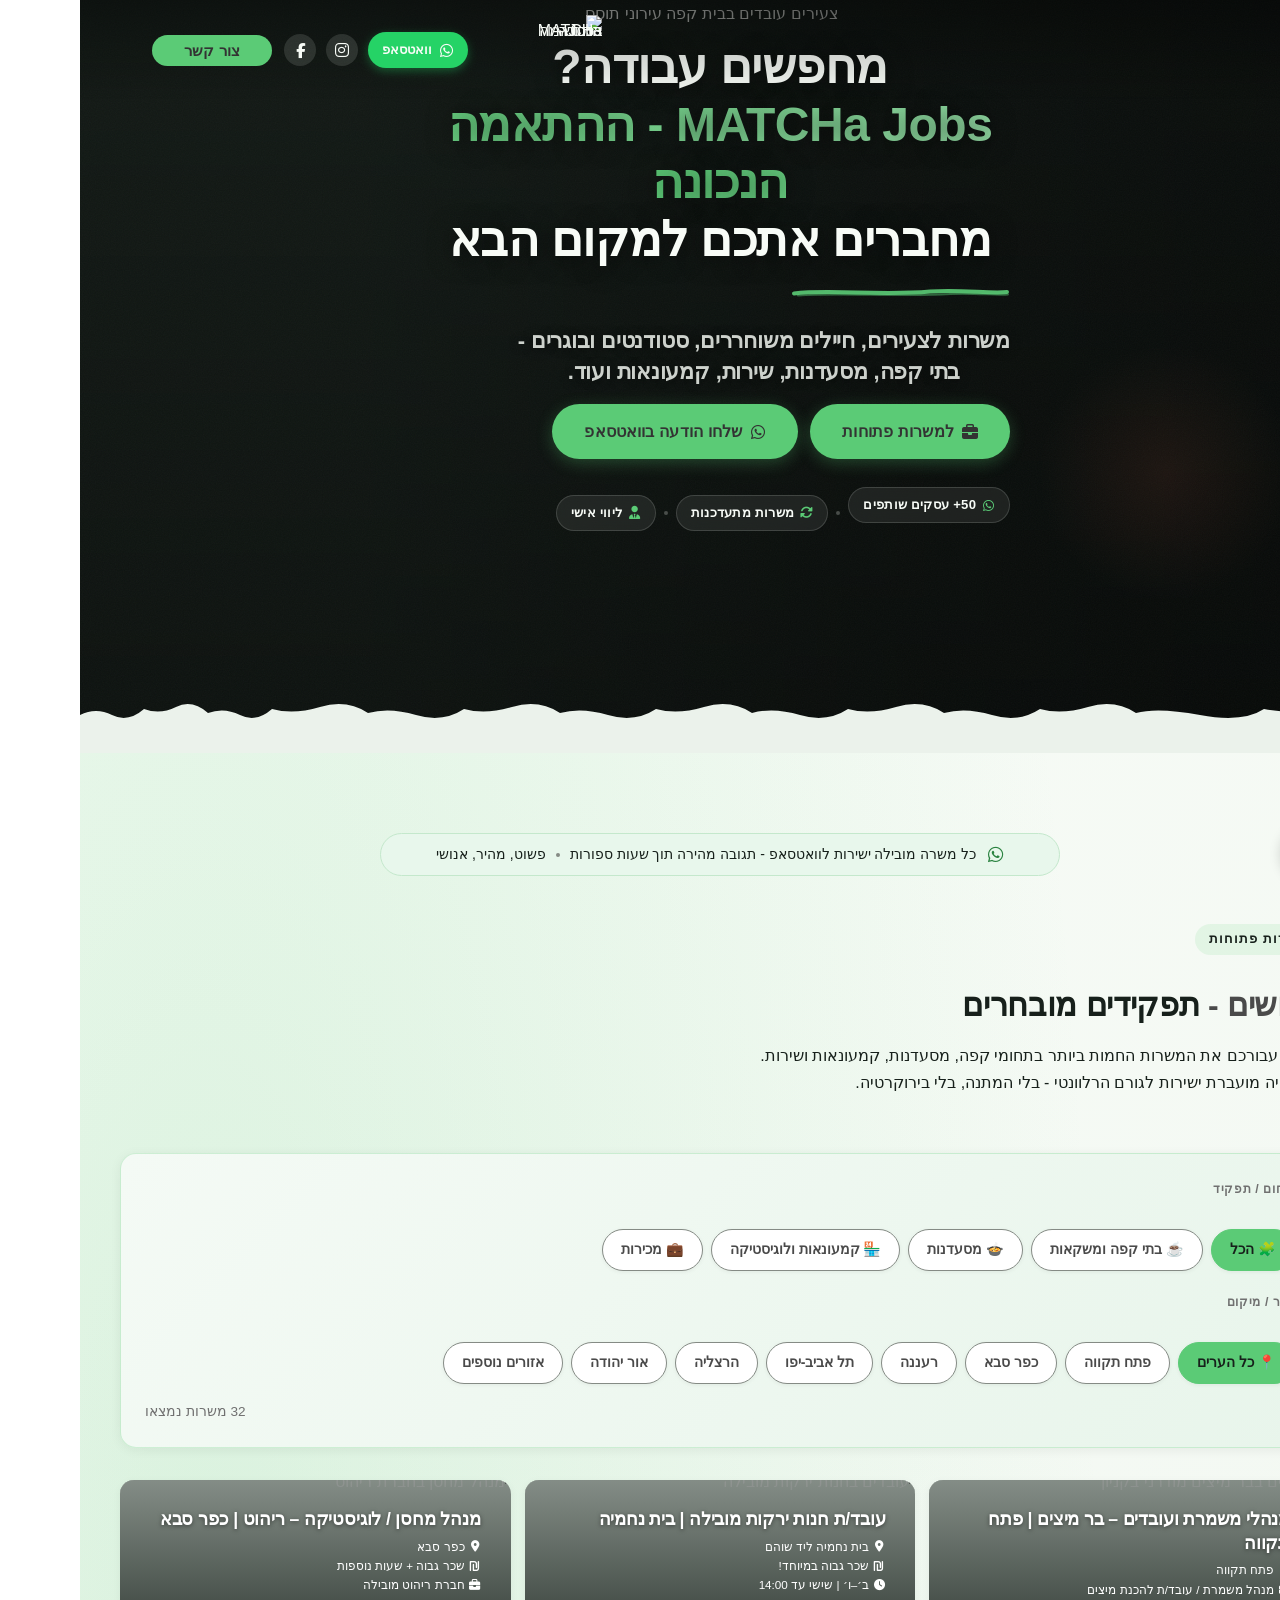
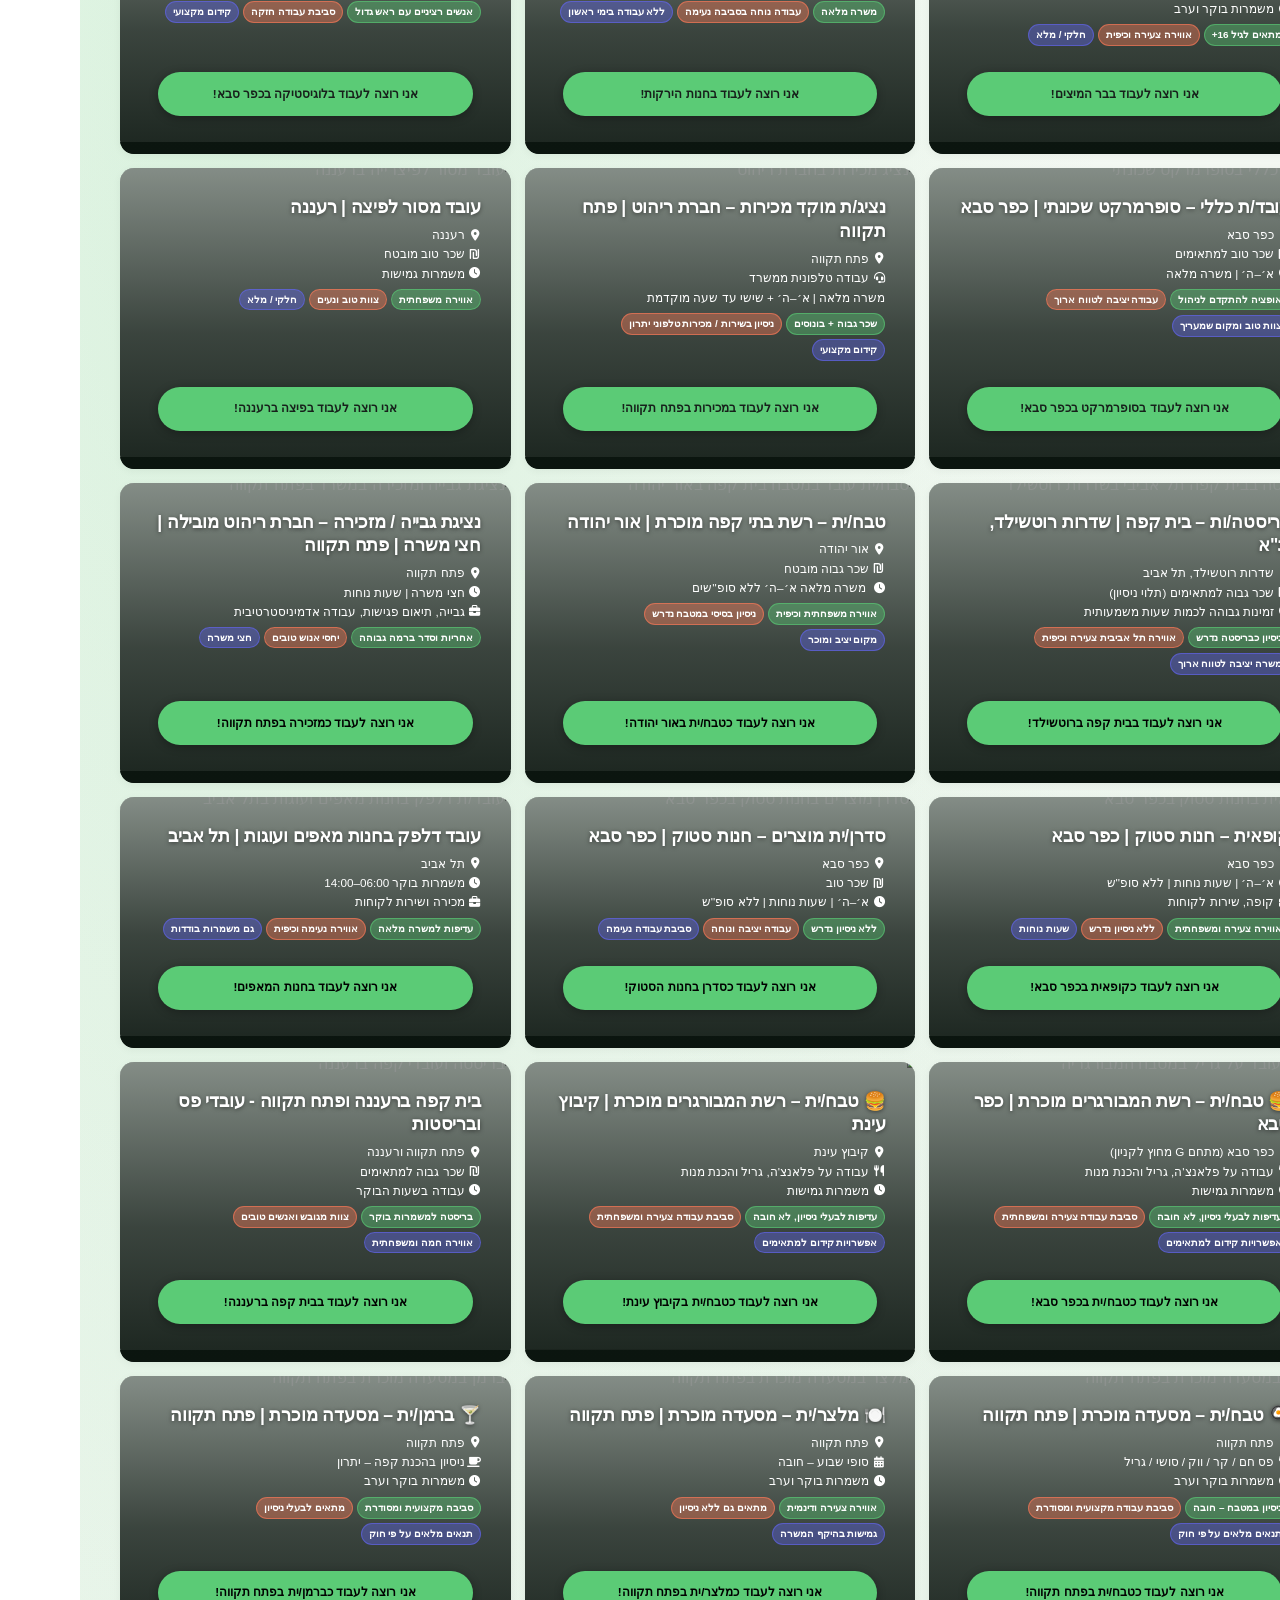
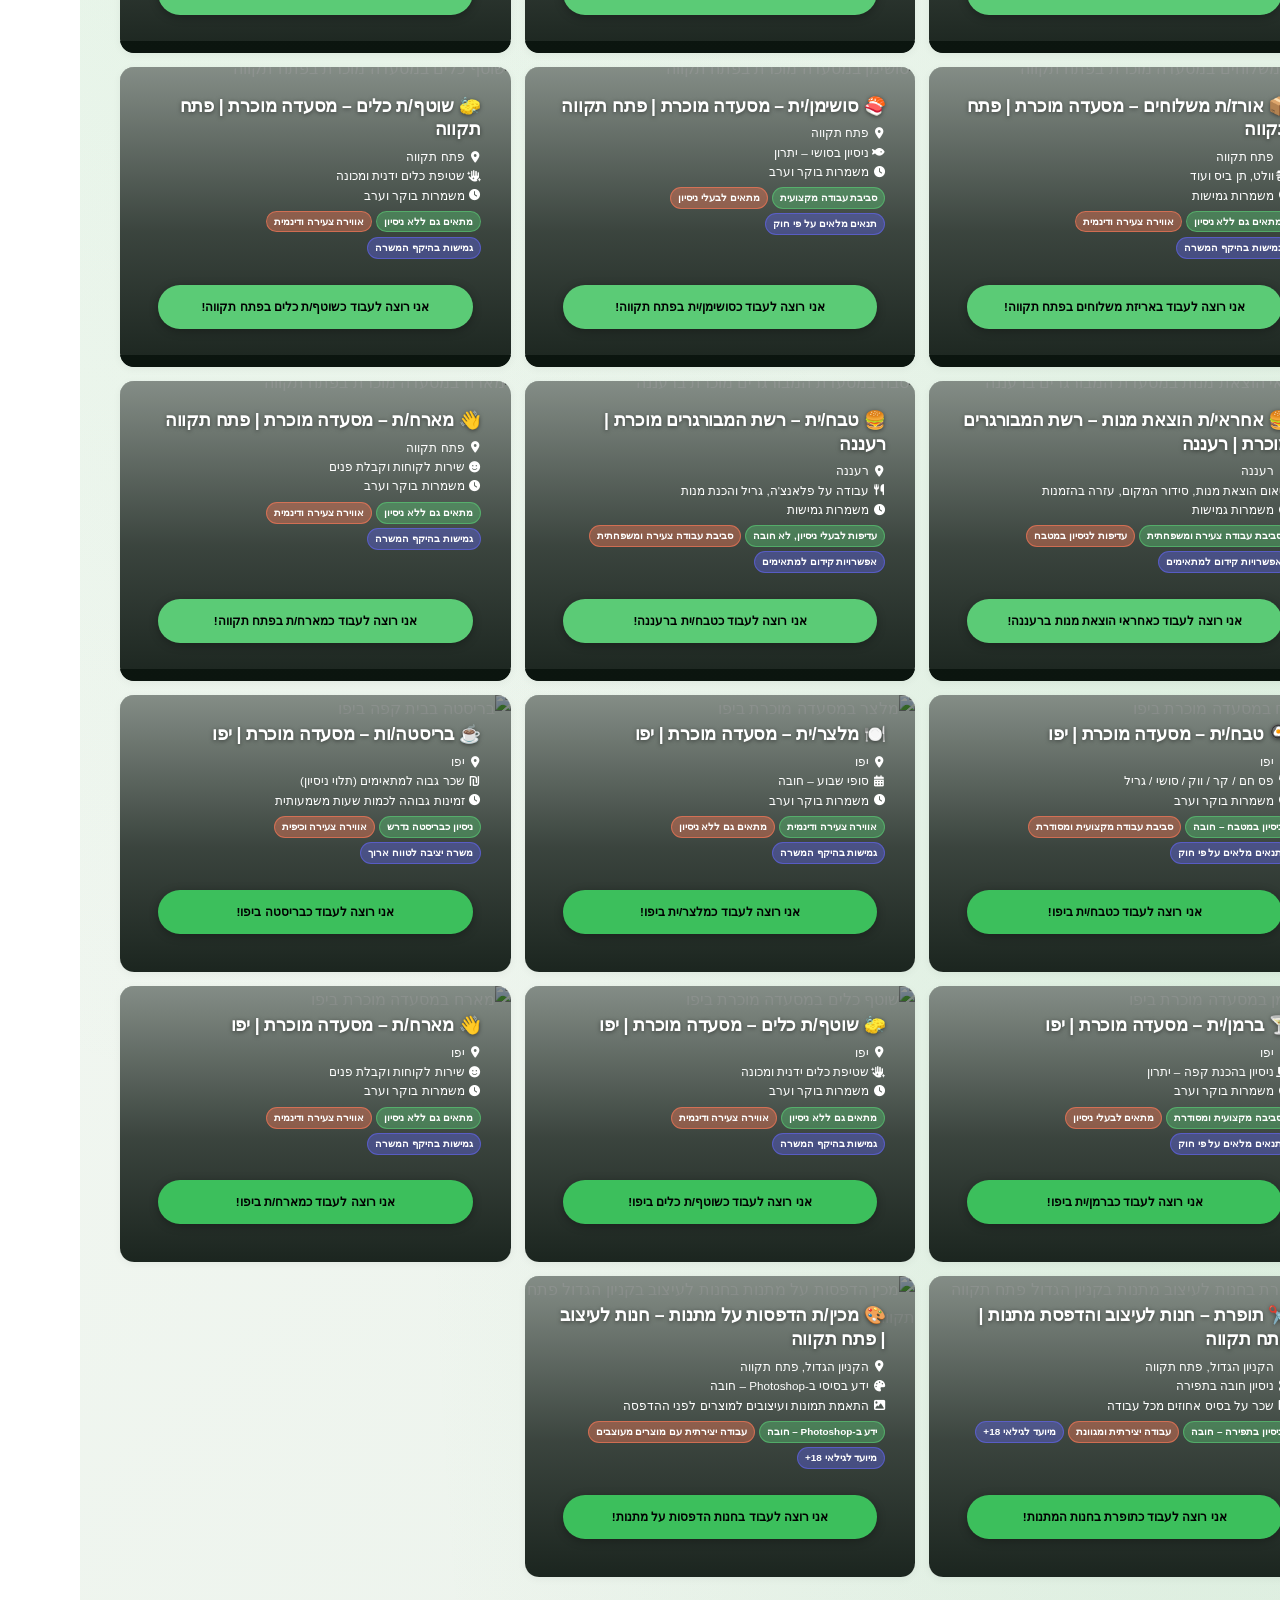
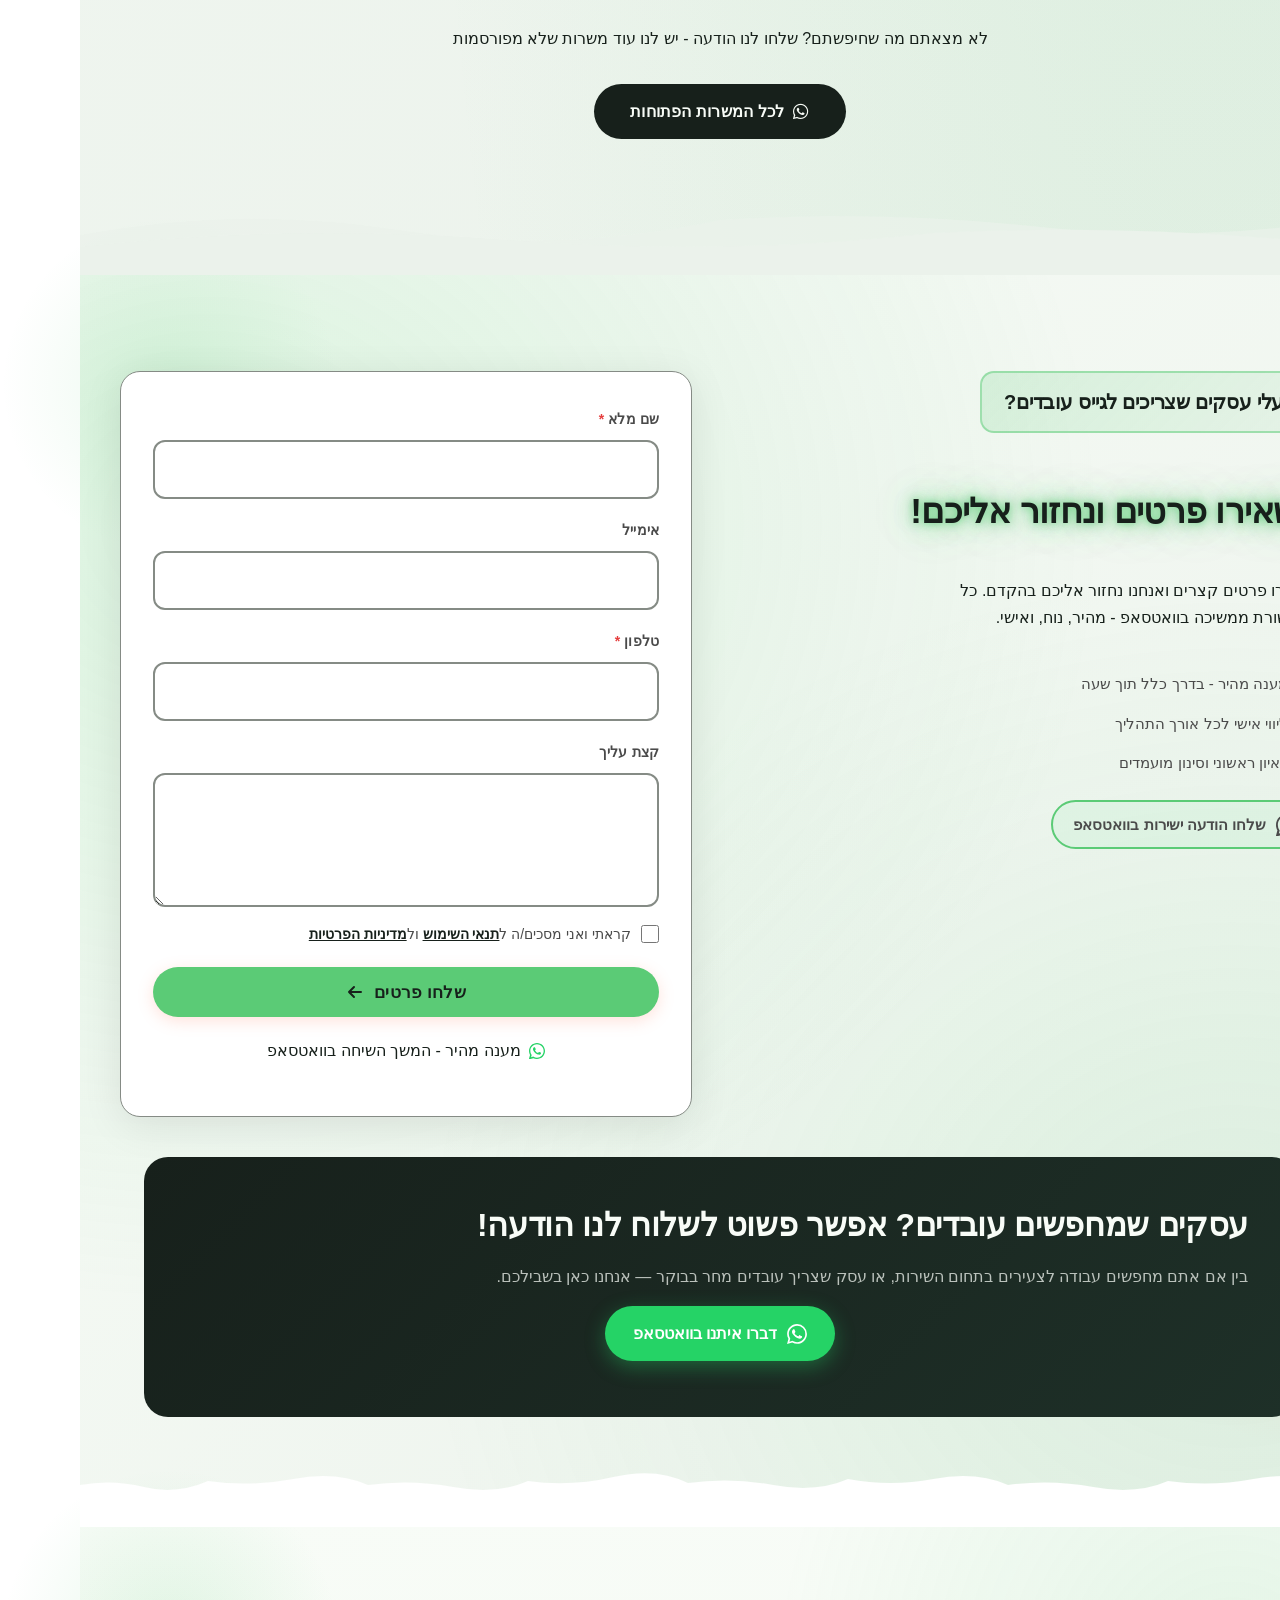
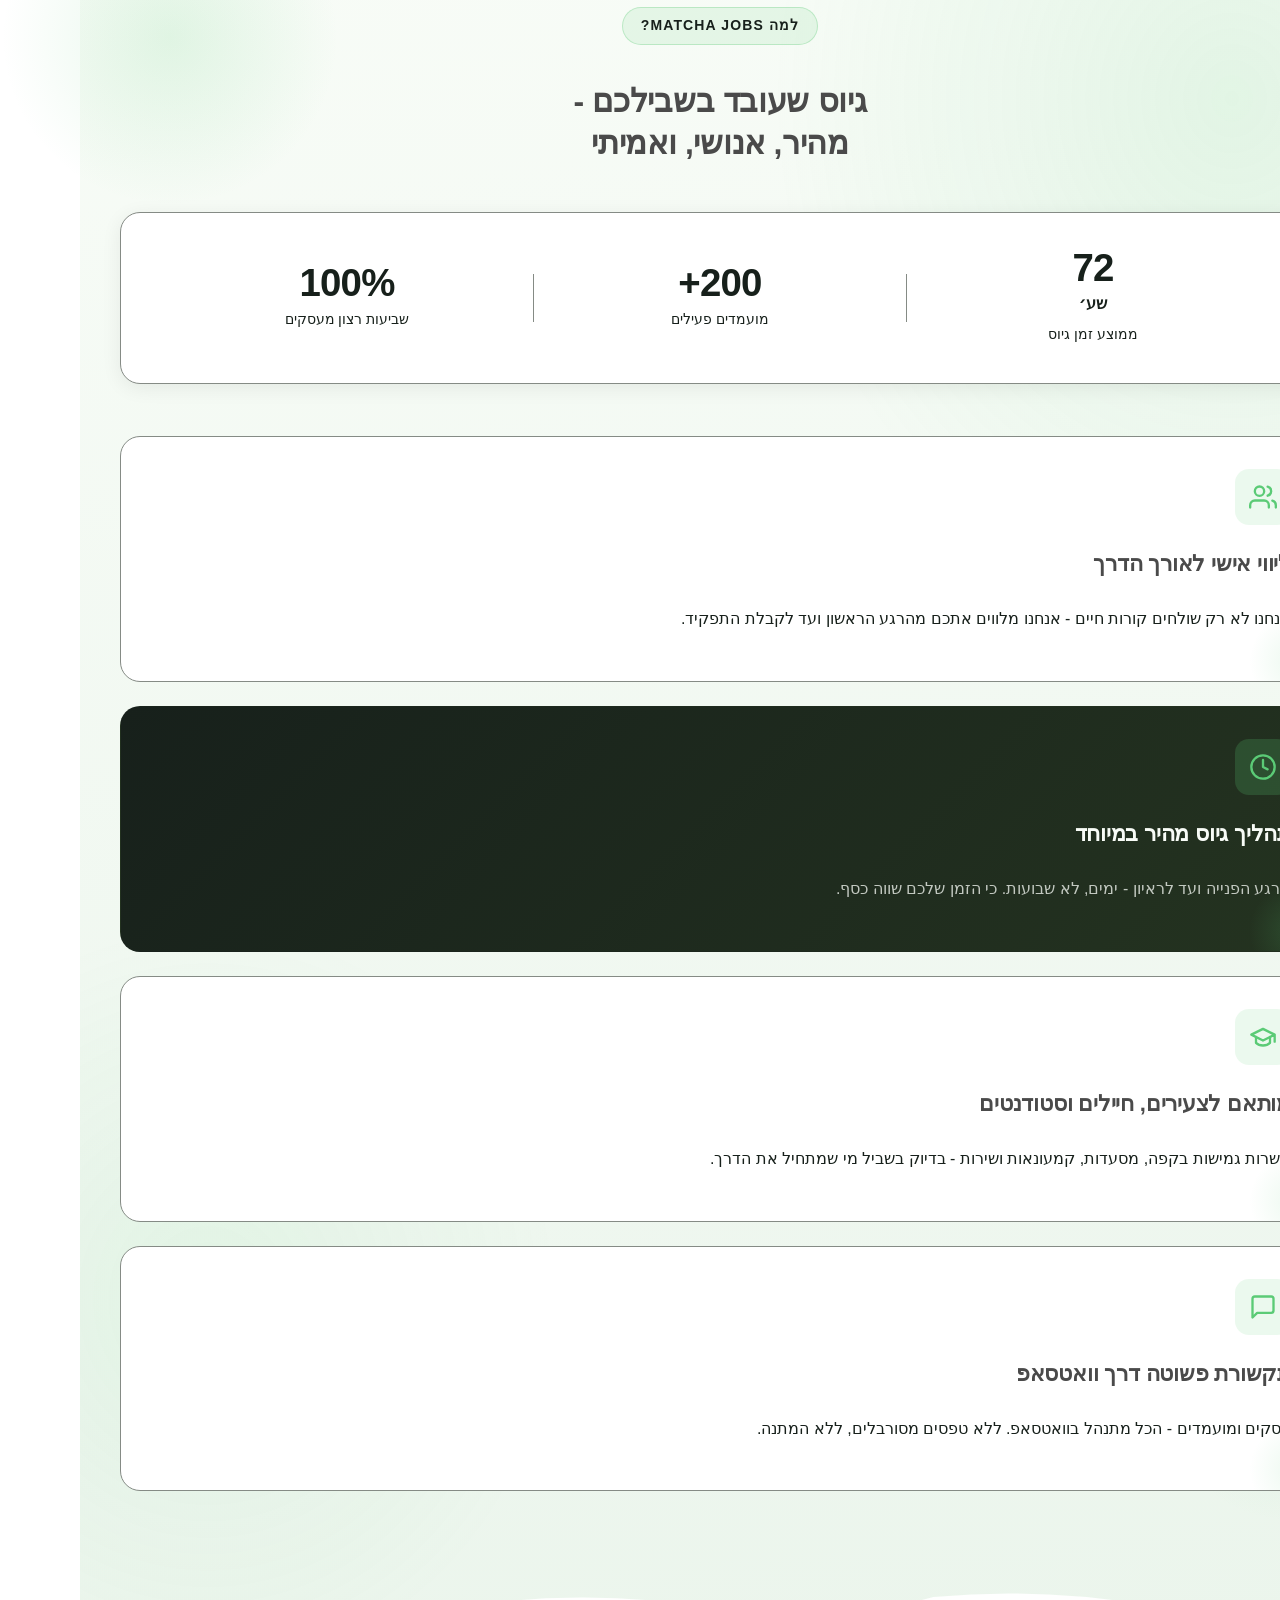
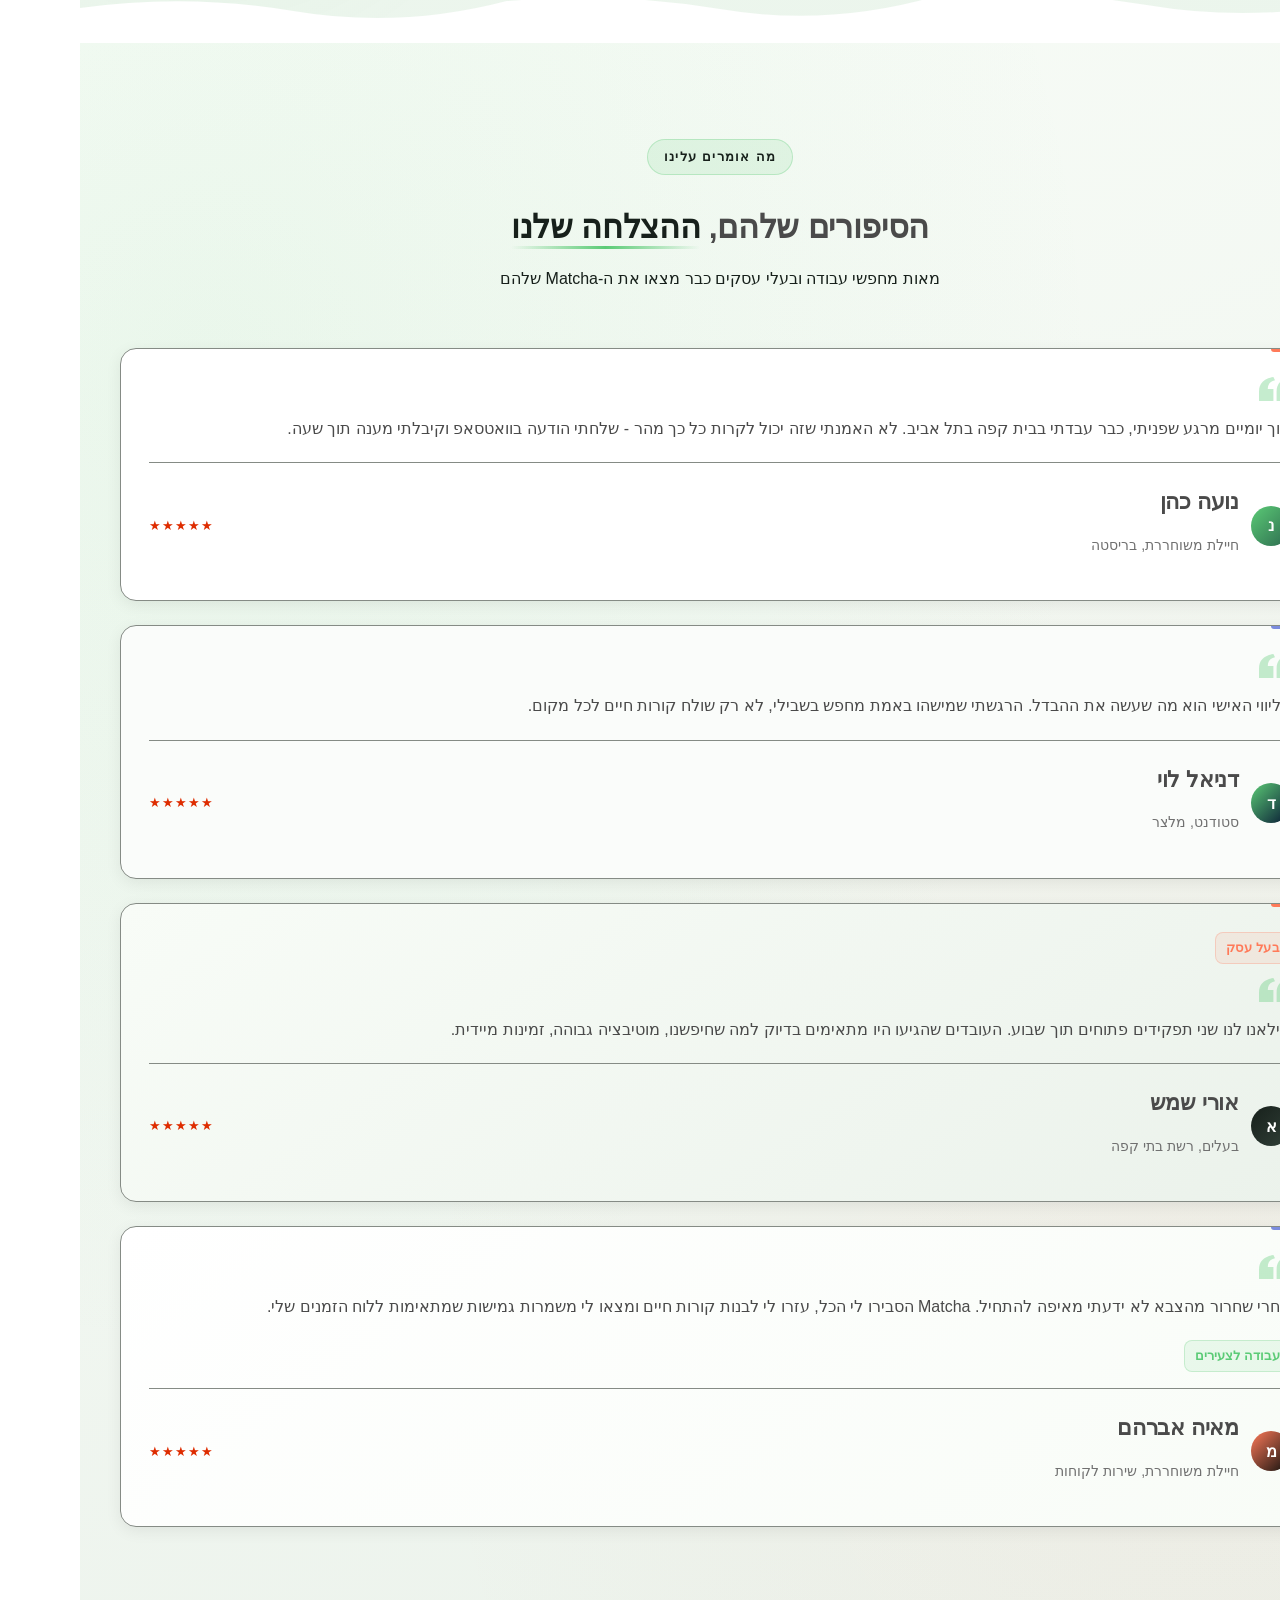
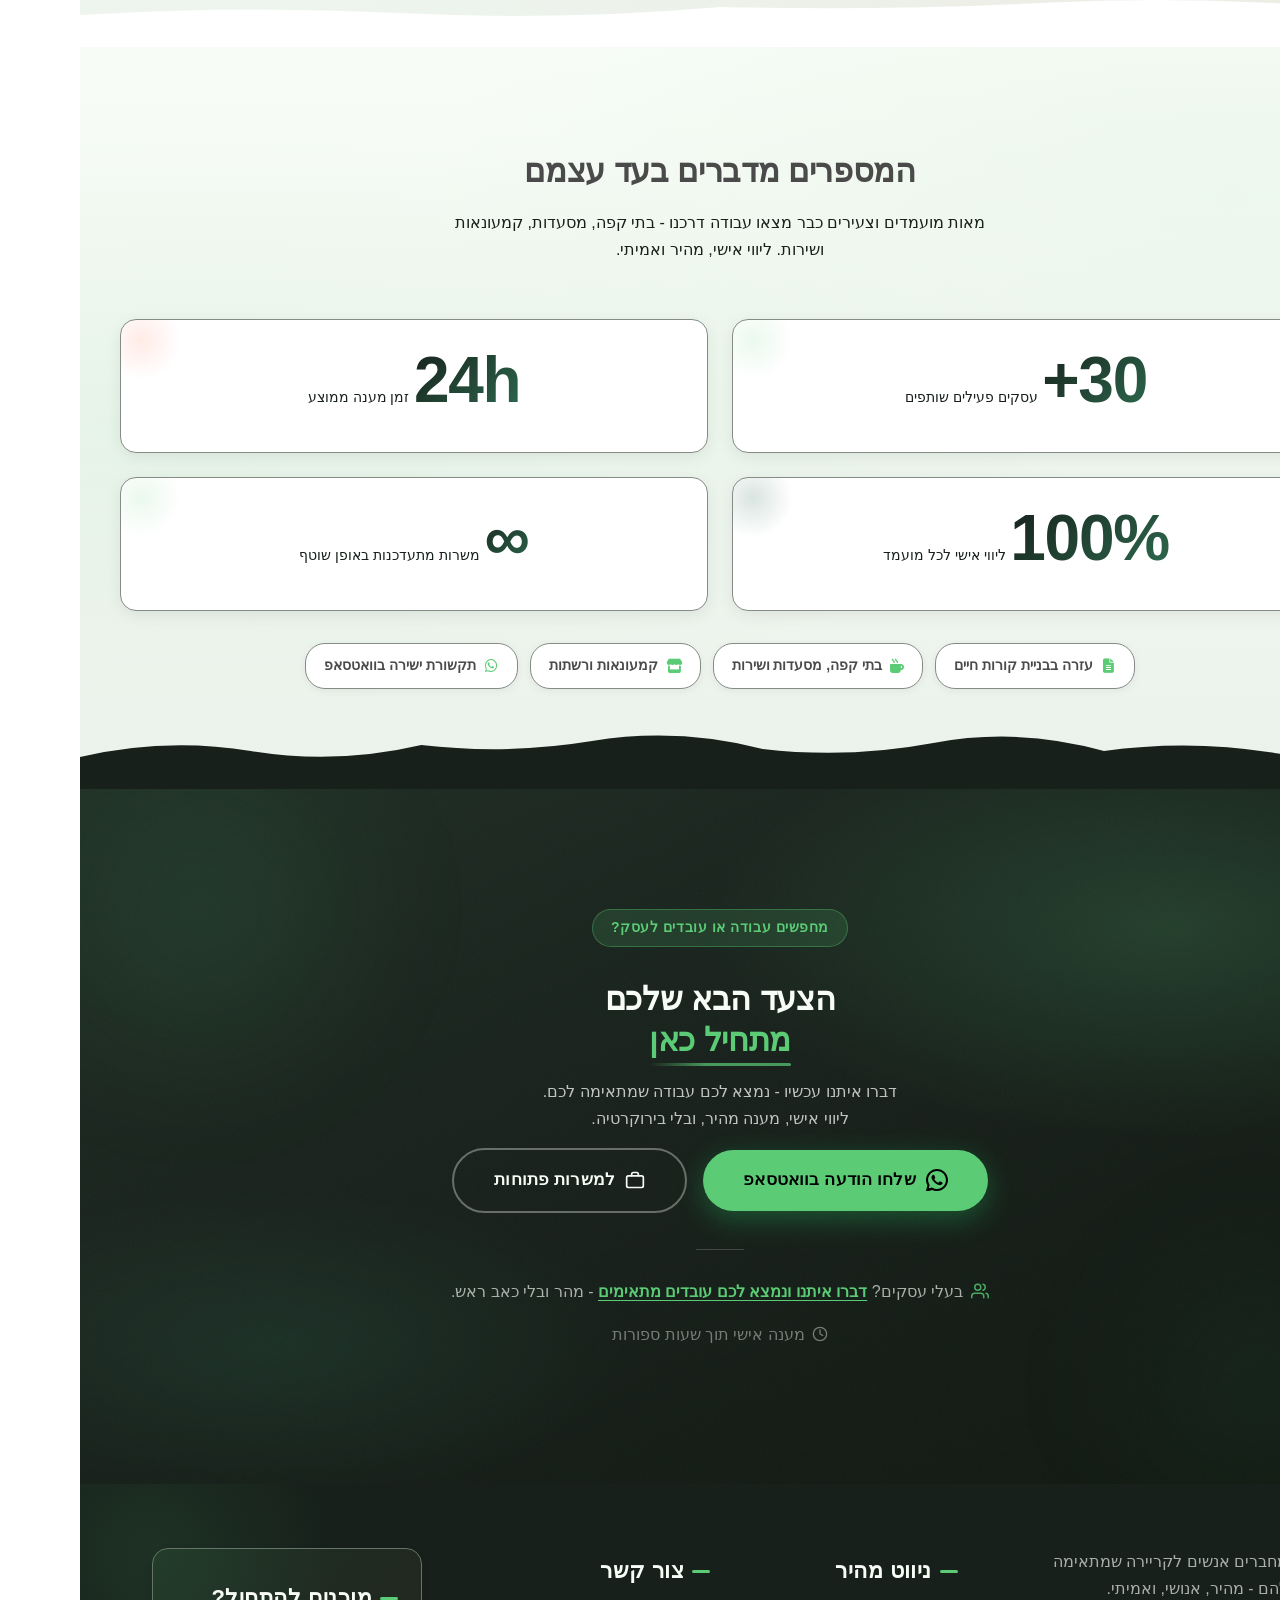
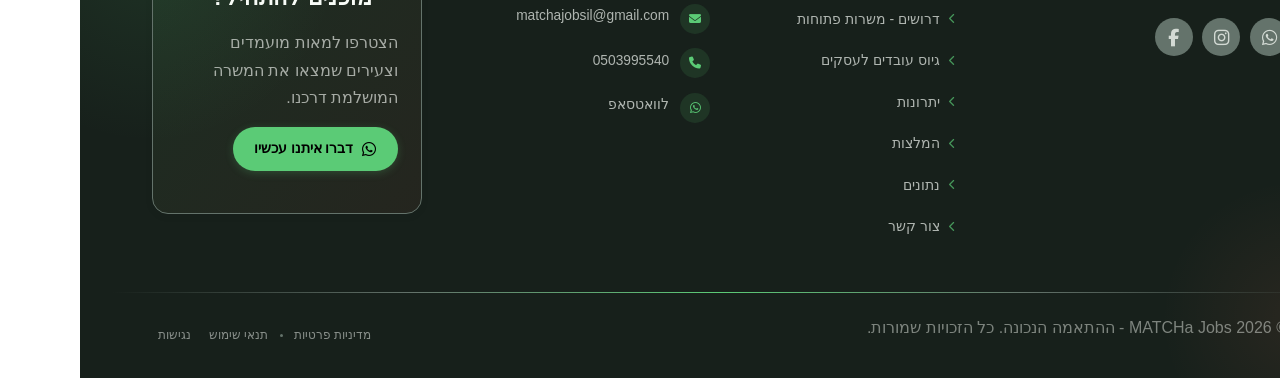
==== commit 7d5003c5: "Background sync: Progressive GitHub Sync" ====
--- a/public/index.html
+++ b/public/index.html
@@ -1 +1 @@
-<!doctype html><html dir="rtl" lang="he"><head><meta charset="UTF-8"><meta content="width=device-width,initial-scale=1" name="viewport"><meta content="index, follow" name="robots"><title>MATCHa Jobs: דרושים עובדים | משרות לצעירים | חיפוש עבודה בחינם</title><meta content="Matcha Jobs - מחברים צעירים, חיילים משוחררים וסטודנטים לעבודה מתאימה. משרות בקפה, מסעדות, קמעונאות ושירות. מענה מהיר בוואטסאפ!" name="description"><meta content="דרושים, חיפוש עבודה, מציאת עבודה, עבודה לצעירים, דרושים בתי קפה" name="keywords"><link href="/assets/favicon.ico" rel="icon" type="image/x-icon"><link href="/assets/favicon-16x16.png" rel="icon" type="image/png" sizes="16x16"><link href="/assets/favicon-32x32.png" rel="icon" type="image/png" sizes="32x32"><link href="/assets/favicon-48x48.png" rel="icon" type="image/png" sizes="48x48"><link href="/assets/favicon-192x192.png" rel="icon" type="image/png" sizes="192x192"><link href="/assets/favicon-512x512.png" rel="icon" type="image/png" sizes="512x512"><link href="/assets/apple-touch-icon.png" rel="apple-touch-icon"><script>!function(){"use strict";var t="2080345c-9669-4ea4-8fa9-b34a3f99b61b",e="https://api.zappy5.com/api/analytics/track",a=18e5,n=2592e6,o=!0,i=!0,r=!0;var s=function(){var e="zappy_visitor_"+t,a=null;try{if(a=localStorage.getItem(e)){var o=JSON.parse(a),i=Date.now();if(i-o.created<n)return o.lastSeen=i,localStorage.setItem(e,JSON.stringify(o)),o.id}}catch(t){console.warn("Zappy Analytics: LocalStorage not available")}var r="zv_"+Date.now()+"_"+Math.random().toString(36).substr(2,9);try{localStorage.setItem(e,JSON.stringify({id:r,created:Date.now(),lastSeen:Date.now()}))}catch(t){}return r}(),c=function(){var e="zappy_session_"+t,n=null;try{if(n=sessionStorage.getItem(e)){var o=JSON.parse(n),i=Date.now();if(i-o.timestamp<a)return o.timestamp=i,sessionStorage.setItem(e,JSON.stringify(o)),o.id}}catch(t){console.warn("Zappy Analytics: SessionStorage not available")}var r="zs_"+Date.now()+"_"+Math.random().toString(36).substr(2,9);try{sessionStorage.setItem(e,JSON.stringify({id:r,timestamp:Date.now()}))}catch(t){}return r}();function l(a,n){n=n||{};var o={website_id:t,event_type:a,page_path:window.location.pathname,referrer:document.referrer||"direct",visitor_id:s,session_id:c,metadata:n};if(navigator.sendBeacon){var i=new Blob([JSON.stringify(o)],{type:"application/json"});navigator.sendBeacon(e,i)}else fetch(e,{method:"POST",headers:{"Content-Type":"application/json"},body:JSON.stringify(o),keepalive:!0}).catch(function(t){console.warn("Zappy Analytics: Failed to track event",t)})}o&&l("pageview",{title:document.title,url:window.location.href}),i&&document.addEventListener("click",function(t){var e=t.target;if("BUTTON"===e.tagName||e.closest("button")){var a="BUTTON"===e.tagName?e:e.closest("button");l("click",{element:"button",text:a.textContent.trim().substring(0,100),id:a.id||null,class:a.className||null})}else if("A"===e.tagName||e.closest("a")){var n="A"===e.tagName?e:e.closest("a");l("navigation",{element:"link",text:n.textContent.trim().substring(0,100),href:n.href,external:n.hostname!==window.location.hostname})}},!0),r&&document.addEventListener("submit",function(t){var e=t.target;l("form_submit",{form_id:e.id||null,form_name:e.name||null,form_action:e.action||null,form_method:e.method||"GET"})},!0);var m=Date.now();window.addEventListener("beforeunload",function(){l("page_unload",{time_on_page:Math.floor((Date.now()-m)/1e3),page_path:window.location.pathname})}),window.zappyAnalytics={track:l,getVisitorId:function(){return s},getSessionId:function(){return c}}}()</script><script>!function(){"use strict";if(!window.zappyFireMarketingEvent){var t={begin_checkout:"checkout_started",purchase:"checkout_complete",add_to_cart:"add_to_cart",view_product:"view_product"},e={whatsapp_click:{ga4:"contact",meta:"Contact",gtm:"whatsapp_click",ecom:!1},phone_click:{ga4:"contact",meta:"Contact",gtm:"phone_click",ecom:!1},contact_form_submitted:{ga4:"generate_lead",meta:"Lead",gtm:"contact_form_submitted",ecom:!1},checkout_started:{ga4:"begin_checkout",meta:"InitiateCheckout",gtm:"begin_checkout",ecom:!0},checkout_complete:{ga4:"purchase",meta:"Purchase",gtm:"purchase",ecom:!0},product_inquiry:{ga4:"generate_lead",meta:"Lead",gtm:"product_inquiry",ecom:!1},add_to_cart:{ga4:"add_to_cart",meta:"AddToCart",gtm:"add_to_cart",ecom:!0},view_product:{ga4:"view_item",meta:"ViewContent",gtm:"view_item",ecom:!0}};window.zappyFireMarketingEvent=function(r,o,u){try{u=u||{};var p=t[r]||r,d=e[p];if(!d)return;if((o=o||{}).pagePath||o.page_path||(o.pagePath=a()),"checkout_complete"===p){var l=String(o.orderId||o.order_id||o.transaction_id||"");if(l&&function(t){if(!t)return!1;try{return"1"===sessionStorage.getItem(i(t))}catch(t){return!1}}(l))return;l&&function(t){if(t)try{sessionStorage.setItem(i(t),"1")}catch(t){}}(l)}if(!u.skipFirstParty)try{window.zappyAnalytics&&"function"==typeof window.zappyAnalytics.track&&window.zappyAnalytics.track(p,o)}catch(t){}try{if(window.dataLayer=window.dataLayer||[],d.ecom){var _=c(p,o),m={};_.transaction_id&&(m.transaction_id=_.transaction_id),null!=_.value&&(m.value=_.value),_.currency&&(m.currency=_.currency),_.items&&(m.items=_.items),window.dataLayer.push({event:d.gtm,ecommerce:m}),"checkout_complete"!==p&&"checkout_started"!==p||window.dataLayer.push({event:p,ecommerce:m})}else{var s={event:d.gtm};for(var h in o)Object.prototype.hasOwnProperty.call(o,h)&&(s[h]=o[h]);window.dataLayer.push(s)}}catch(t){}try{"function"==typeof window.gtag&&window.gtag("event",d.ga4,c(p,o))}catch(t){}try{"function"==typeof window.fbq&&window.fbq("track",d.meta,function(t,e){for(var r=n(e=e||{}),a=parseFloat(null!=e.value?e.value:null!=e.total?e.total:0)||0,c=String(e.currency||"USD").toUpperCase(),i=[],o=0,u=0;u<r.length;u++)r[u].item_id&&i.push(r[u].item_id),o+=r[u].quantity||1;if("checkout_complete"===t)return{value:a,currency:c,content_ids:i.length?i:void 0,content_type:"product",num_items:o||void 0,order_id:String(e.order_id||e.orderId||e.transaction_id||e.orderNumber||"")||void 0};if("checkout_started"===t)return{value:a,currency:c,content_ids:i.length?i:void 0,content_type:"product",num_items:o||parseInt(null!=e.itemCount?e.itemCount:0,10)||void 0};if("add_to_cart"===t){var p=String(e.productId||e.product_id||i[0]||"");return{value:a||(r[0]?r[0].price*r[0].quantity:0),currency:c,content_ids:p?[p]:i.length?i:void 0,content_type:"product",content_name:e.productName||e.product_name||r[0]&&r[0].item_name,num_items:parseInt(null!=e.quantity?e.quantity:o||1,10)||1}}if("view_product"===t){var d=String(e.productId||e.product_id||i[0]||"");return{value:a||parseFloat(null!=e.price?e.price:0)||0,currency:c,content_ids:d?[d]:i.length?i:void 0,content_type:"product",content_name:e.productName||e.product_name||r[0]&&r[0].item_name}}return"whatsapp_click"===t||"phone_click"===t?{content_name:"whatsapp_click"===t?"WhatsApp":"Phone",content_category:"contact"}:"contact_form_submitted"===t||"product_inquiry"===t?{content_name:"product_inquiry"===t?"Product inquiry":"Contact form",content_category:e.productName||e.product_name||void 0}:e}(p,o))}catch(t){}}catch(t){}};var r=Object.create(null);document.addEventListener("click",function(t){try{var e=t.target;if(!e)return;var r=u(e,".whatsapp-float, a.whatsapp-float, [data-zappy-whatsapp]"),n=function(t){for(var e=t;e&&e!==document;){if("A"===e.tagName)return e;e=e.parentElement}return null}(e),c=n&&n.href||"";if(r||n&&function(t){if(!t)return!1;var e=String(t).toLowerCase();return-1!==e.indexOf("wa.me/")||-1!==e.indexOf("api.whatsapp.com")||-1!==e.indexOf("whatsapp.com/send")||0===e.indexOf("whatsapp:")}(c)){if(!o("wa:"+c)){var i=r?"float":"link";window.zappyFireMarketingEvent("whatsapp_click",{source:i,href:c||null,pagePath:a()})}return}var p=u(e,".phone-header-btn, .nav-phone-btn, .call-btn, [data-zappy-phone]"),d="";if(n&&n.href&&0===String(n.href).toLowerCase().indexOf("tel:")?d=n.href:p&&p.href&&0===String(p.href).toLowerCase().indexOf("tel:")&&(d=p.href),p||d){var l="";return d&&(l=String(d).replace(/^tel:/i,"").trim()),void(o("tel:"+(l||p&&p.id||"btn"))||window.zappyFireMarketingEvent("phone_click",{source:p?"button":"link",phone:l||null,href:d||null,pagePath:a()}))}}catch(t){}},!0)}function a(){try{if(window.ZAPPY_CONFIG&&window.ZAPPY_CONFIG.currentPagePath)return window.ZAPPY_CONFIG.currentPagePath}catch(t){}try{return window.location.pathname||"/"}catch(t){return"/"}}function n(t){var e=(t=t||{}).items||t.cartItems||t.cart_items||t.lineItems||[];Array.isArray(e)||(e=[]);for(var r=[],a=0;a<e.length;a++){var n=e[a];if(n&&"object"==typeof n){var c=String(n.item_id||n.productId||n.product_id||n.id||"").trim(),i=String(n.item_name||n.productName||n.product_name||n.name||"").trim(),o=parseFloat(null!=n.price?n.price:null!=n.unitPrice?n.unitPrice:0)||0,u=Math.max(1,parseInt(null!=n.quantity?n.quantity:null!=n.qty?n.qty:1,10)||1);(c||i)&&r.push({item_id:c||i,item_name:i||c,price:o,quantity:u})}}return r}function c(t,e){var r=n(e=e||{}),c=parseFloat(null!=e.value?e.value:null!=e.total?e.total:0)||0,i=String(e.currency||"USD").toUpperCase();if("checkout_complete"===t)return{transaction_id:String(e.transaction_id||e.orderId||e.order_id||e.orderNumber||"")||void 0,value:c,currency:i,items:r};if("checkout_started"===t)return{value:c,currency:i,items:r};if("add_to_cart"===t){var o=r.length?r:[{item_id:String(e.productId||e.product_id||""),item_name:String(e.productName||e.product_name||""),price:parseFloat(null!=e.value?e.value:null!=e.price?e.price:0)||0,quantity:parseInt(null!=e.quantity?e.quantity:1,10)||1}].filter(function(t){return t.item_id||t.item_name});return{value:c||(o[0]?o[0].price*o[0].quantity:0),currency:i,items:o}}if("view_product"===t){var u=r.length?r:[{item_id:String(e.productId||e.product_id||""),item_name:String(e.productName||e.product_name||""),price:parseFloat(null!=e.price?e.price:null!=e.value?e.value:0)||0,quantity:1}].filter(function(t){return t.item_id||t.item_name});return{currency:i,value:c||(u[0]?u[0].price:0),items:u}}return"whatsapp_click"===t||"phone_click"===t?{method:"whatsapp_click"===t?"whatsapp":"phone",page_path:e.pagePath||a()}:"contact_form_submitted"===t||"product_inquiry"===t?{page_path:e.pagePath||a()}:e}function i(t){return"zappy_purchase_fired_"+String(t||"")}function o(t){var e=Date.now();return!!(r[t]&&e-r[t]<800)||(r[t]=e,!1)}function u(t,e){return t&&t.closest?t.closest(e):null}}()</script><meta content="דרושים | Matcha Jobs - חיפוש עבודה לצעירים וחיילים משוחררים" property="og:title"><meta content="מחפשים עבודה? Matcha Jobs מחברת בין מועמדים לעסקים — דרושים בבתי קפה, סופרמרקטים, מסעדות וקמעונאות. ליווי אישי ומענה מהיר." property="og:description"><meta content="summary_large_image" name="twitter:card"><meta content="דרושים | Matcha Jobs - חיפוש עבודה לצעירים וחיילים משוחררים" name="twitter:title"><meta content="מחפשים עבודה? Matcha Jobs מחברת בין מועמדים לעסקים — דרושים בבתי קפה, סופרמרקטים, מסעדות וקמעונאות. ליווי אישי ומענה מהיר." name="twitter:description"><script type="application/ld+json">{"@context":"https://schema.org","@graph":[{"@type":"LocalBusiness","@id":"https://matcha-jobs.co.il#organization","name":"MATCHa Jobs - ההתאמה הנכונה","url":"https://matcha-jobs.co.il","description":"Matcha Jobs is a young, modern Israeli recruitment brand with a startup personality, targeting job seekers such as released soldiers, students, and young adults in the hospitality, café, restaurant, retail and service sectors. The brand identity is built around simplicity, speed, and personal connection — feeling approachable and trustworthy rather than corporate. The matcha green palette reinforces a fresh, energetic vibe. The platform prioritizes WhatsApp-first communication and conversion-focused UX, with a clean RTL Hebrew interface that feels fast, minimal, and human.","address":{"@type":"PostalAddress","streetAddress":"תל אביב"},"contactPoint":[{"@type":"ContactPoint","contactType":"customer service","email":"matchajobsil@gmail.com","telephone":"+972503995540"}]},{"@type":"WebSite","@id":"https://matcha-jobs.co.il#website","url":"https://matcha-jobs.co.il","name":"MATCHa Jobs - ההתאמה הנכונה","publisher":{"@id":"https://matcha-jobs.co.il#organization"}},{"@type":"ContactPage","@id":"https://matcha-jobs.co.il#contactpage","url":"https://matcha-jobs.co.il","name":"MATCHa Jobs: דרושים עובדים | משרות לצעירים | חיפוש עבודה בחינם","mainEntity":{"@id":"https://matcha-jobs.co.il#organization"},"potentialAction":{"@type":"CommunicateAction","target":{"@type":"EntryPoint","urlTemplate":"https://matcha-jobs.co.il/api/email/contact-form","actionPlatform":["http/method=POST"],"contentType":"application/json"},"instrument":[{"@type":"PropertyValue","name":"full_name","propertyID":"text","valueRequired":false},{"@type":"PropertyValue","name":"email","propertyID":"email","valueRequired":false},{"@type":"PropertyValue","name":"phone","propertyID":"tel","valueRequired":false},{"@type":"PropertyValue","name":"message","propertyID":"textarea","valueRequired":false},{"@type":"PropertyValue","name":"privacy_consent","propertyID":"checkbox","valueRequired":true}]}}]}</script><meta content="website" property="og:type"><meta content="he_IL" property="og:locale"><link href="/assets/favicon.ico" rel="icon" type="image/x-icon"><link href="/assets/favicon-16x16.png" rel="icon" type="image/png" sizes="16x16"><link href="/assets/favicon-32x32.png" rel="icon" type="image/png" sizes="32x32"><link href="/assets/favicon-48x48.png" rel="icon" type="image/png" sizes="48x48"><link href="/assets/favicon-192x192.png" rel="icon" type="image/png" sizes="192x192"><link href="/assets/favicon-512x512.png" rel="icon" type="image/png" sizes="512x512"><link href="/assets/apple-touch-icon.png" rel="apple-touch-icon"><link href="https://cdn.jsdelivr.net/npm/vanilla-cookieconsent@3/dist/cookieconsent.css" rel="stylesheet"><style data-zappy-section-v2-css="true">.index-benefits-section{position:relative;overflow:visible;background-color:var(--bg-light);background-image:radial-gradient(ellipse 60% 50% at 90% 10%,rgba(91,203,118,.13) 0,transparent 60%),radial-gradient(ellipse 50% 40% at 10% 80%,rgba(91,203,118,.09) 0,transparent 55%),linear-gradient(175deg,#f8fcf7 0,#ebf5ec 100%);color:var(--text-dark);direction:rtl;padding:80px 24px 100px}.index-benefits-section__bg-orb{position:absolute;border-radius:50%;pointer-events:none;z-index:0}.index-benefits-section__bg-orb--1{width:340px;height:340px;inset-inline-end:-80px;top:-60px;background:radial-gradient(circle,rgba(91,203,118,.15) 0,transparent 70%)}.index-benefits-section__bg-orb--2{width:260px;height:260px;inset-inline-start:-60px;bottom:120px;background:radial-gradient(circle,rgba(91,203,118,.1) 0,transparent 70%)}.index-benefits-section__container{position:relative;z-index:1;max-width:1200px;margin:0 auto}.index-benefits-section__header{text-align:center;margin-bottom:48px}.index-benefits-section__eyebrow{display:inline-block;font-family:Assistant,Inter,sans-serif;font-size:.875rem;font-weight:700;letter-spacing:.08em;text-transform:uppercase;color:var(--primary);background:rgba(91,203,118,.12);border:1px solid rgba(91,203,118,.3);border-radius:100px;padding:6px 18px;margin-bottom:20px}.index-benefits-section__title{font-family:Heebo,'IBM Plex Sans Hebrew',sans-serif;font-size:2rem;font-weight:700;line-height:1.3;color:var(--text-dark);letter-spacing:-.01em;margin:0 auto 16px;max-width:640px}.index-benefits-section__subtitle{font-family:Assistant,Inter,sans-serif;font-size:1rem;line-height:1.7;color:var(--text-muted);max-width:560px;margin:0 auto;text-align:center}.index-benefits-section__stats{display:flex;align-items:center;justify-content:center;gap:0;background:#fff;border:1px solid var(--border-light);border-radius:20px;box-shadow:0 4px 20px rgba(0,0,0,.07);padding:28px 40px;margin-bottom:52px;flex-wrap:wrap}.index-benefits-section__stat{display:flex;flex-direction:column;align-items:center;text-align:center;flex:1;min-width:140px;padding:8px 16px}.index-benefits-section__stat-number{font-family:Heebo,sans-serif;font-size:2.4rem;font-weight:800;color:var(--primary);line-height:1;letter-spacing:-.02em}.index-benefits-section__stat-unit{font-family:Heebo,sans-serif;font-size:1rem;font-weight:600;color:var(--primary);margin-top:2px}.index-benefits-section__stat-label{font-family:Assistant,sans-serif;font-size:.875rem;color:var(--text-muted);margin-top:6px;font-weight:500}.index-benefits-section__stat-divider{width:1px;height:48px;background:var(--border-light);flex-shrink:0}.index-benefits-section__grid{display:grid;grid-template-columns:repeat(2,1fr);gap:24px;margin-bottom:52px;direction:rtl}.index-benefits-section__card{position:relative;background:#fff;border:1px solid var(--border-light);border-radius:20px;padding:32px 28px;overflow:hidden;transition:transform .25s ease,box-shadow .25s ease;display:flex;flex-direction:column;gap:16px}.index-benefits-section__card:hover{transform:translateY(-4px);box-shadow:0 16px 40px rgba(91,203,118,.18);border-color:rgba(91,203,118,.4)}.index-benefits-section__card--featured{background:linear-gradient(135deg,#17201b 0,#243320 100%);border-color:transparent}.index-benefits-section__card--featured .index-benefits-section__card-title{color:var(--text-light)}.index-benefits-section__card--featured .index-benefits-section__card-text{color:rgba(248,252,247,.75)}.index-benefits-section__card--featured .index-benefits-section__card-icon-wrap{background:rgba(91,203,118,.2);color:var(--primary)}.index-benefits-section__card-icon-wrap{display:inline-flex;align-items:center;justify-content:center;width:56px;height:56px;border-radius:14px;background:rgba(91,203,118,.12);color:var(--primary);flex-shrink:0;align-self:flex-start}.index-benefits-section__card-body{display:flex;flex-direction:column;gap:10px;flex:1}.index-benefits-section__card-title{font-family:Heebo,'IBM Plex Sans Hebrew',sans-serif;font-size:1.375rem;font-weight:700;line-height:1.4;color:var(--text-dark);margin:0;text-align:right}.index-benefits-section__card-text{font-family:Assistant,Inter,sans-serif;font-size:1rem;line-height:1.7;color:var(--text-muted);margin:0;text-align:right}.index-benefits-section__card-accent{position:absolute;inset-inline-start:-30px;bottom:-30px;width:100px;height:100px;border-radius:50%;background:radial-gradient(circle,rgba(91,203,118,.12) 0,transparent 70%);pointer-events:none;z-index:0}.index-benefits-section__card--featured .index-benefits-section__card-accent{background:radial-gradient(circle,rgba(91,203,118,.18) 0,transparent 70%)}.index-benefits-section__cta-band{display:flex;align-items:center;justify-content:space-between;gap:32px;background:linear-gradient(135deg,#17201b 0,#1e3028 100%);border-radius:24px;padding:40px 48px;position:relative;overflow:hidden}.index-benefits-section__cta-band::before{content:'';position:absolute;inset-inline-end:-60px;top:-60px;width:220px;height:220px;border-radius:50%;background:radial-gradient(circle,rgba(91,203,118,.18) 0,transparent 70%);pointer-events:none;z-index:0}.index-benefits-section__cta-text{position:relative;z-index:1;flex:1}.index-benefits-section__cta-heading{font-family:Heebo,'IBM Plex Sans Hebrew',sans-serif;font-size:1.6rem;font-weight:700;line-height:1.3;color:var(--text-light);margin:0 0 10px;text-align:right}.index-benefits-section__cta-sub{font-family:Assistant,Inter,sans-serif;font-size:1rem;line-height:1.7;color:rgba(248,252,247,.72);margin:0;text-align:right}.index-benefits-section__whatsapp-btn{position:relative;z-index:1;display:inline-flex;align-items:center;gap:10px;background:#25d366;color:#fff;font-family:Heebo,sans-serif;font-size:1rem;font-weight:700;padding:14px 28px;border-radius:100px;text-decoration:none;white-space:nowrap;transition:background .2s ease,transform .2s ease,box-shadow .2s ease;box-shadow:0 6px 20px rgba(37,211,102,.35);flex-shrink:0}.index-benefits-section__whatsapp-btn:hover{background:#1ebe5d;transform:translateY(-2px);box-shadow:0 10px 28px rgba(37,211,102,.45)}.index-benefits-section__divider-wrapper{position:absolute;bottom:0;left:0;width:100%;height:70px;pointer-events:none;z-index:5}.index-benefits-section__divider-wrapper svg{display:block;width:100%;height:100%}@media (max-width:900px){.index-benefits-section__cta-band{flex-direction:column;align-items:flex-start;padding:32px 28px;gap:24px}.index-benefits-section__whatsapp-btn{align-self:flex-start}}@media (max-width:768px){.index-benefits-section{padding:60px 16px 90px}.index-benefits-section__header{margin-bottom:36px}.index-benefits-section__title{font-size:1.6rem}.index-benefits-section__stats{flex-direction:column;gap:16px;padding:24px 20px}.index-benefits-section__stat-divider{width:48px;height:1px}.index-benefits-section__grid{grid-template-columns:1fr!important;gap:16px}.index-benefits-section__card{padding:24px 20px}.index-benefits-section__cta-band{padding:28px 20px;border-radius:18px}.index-benefits-section__cta-heading{font-size:1.3rem}.index-benefits-section__bg-orb--1,.index-benefits-section__bg-orb--2{display:none}}</style><style id="zappy-critical-above-fold-css">html{box-sizing:border-box;-webkit-text-size-adjust:100%}*,::after,::before{box-sizing:inherit}body{margin:0;min-width:320px;overflow-x:clip}img,svg,video{max-width:100%;height:auto}main{display:block}.container{width:min(100% - 32px,1200px);margin-inline:auto}.navbar,header .navbar,header[role=banner],nav.navbar{position:relative;z-index:1000;width:100%}.nav-container,.navbar .container{display:flex;align-items:center;justify-content:space-between;min-height:64px}.logo,.logo-link img{display:block;width:35px;height:35px;object-fit:contain}#navMenu,.nav-menu{list-style:none;margin:0;padding:0}#navMenu a,.nav-menu a,.navbar .nav-links a,.navbar a{color:inherit;text-decoration:none}#navMenu .sub-menu,.nav-menu .sub-menu,.navbar .sub-menu{display:none}.fa,.fa-brands,.fa-regular,.fa-solid,.fab,.far,.fas{display:inline-block;min-width:1em;text-align:center}html:not(#zappy-noop) .navbar:has(.nav-ecommerce-icons)>.phone-header-btn,html:not(#zappy-noop)[data-zappy-site-type=ecommerce] .phone-header-btn{display:none!important;visibility:hidden!important;width:0!important;height:0!important;pointer-events:none!important}.zappy-preview-empty-store-cta{display:none!important;visibility:hidden!important;height:0!important;max-height:0!important;overflow:hidden!important;margin:0!important;padding:0!important;border:0!important;box-shadow:none!important}.zappy-catalog-menu{background:var(--surface-color,var(--surface,linear-gradient(135deg,#f8f9fa 0,#fff 100%)));border-bottom:1px solid var(--border-color,#e5e7eb);padding:0;position:sticky;top:0;z-index:90}.zappy-catalog-menu.rtl,.zappy-catalog-menu[dir=rtl]{direction:rtl}.zappy-catalog-menu.ltr,.zappy-catalog-menu[dir=ltr]{direction:ltr}.catalog-menu-container{max-width:1440px;margin:0 auto;display:flex;align-items:center;gap:8px;padding:10px 24px;overflow:visible}.catalog-menu-categories,.catalog-menu-list{display:flex;align-items:center;gap:4px;flex-wrap:wrap;margin:0;padding:0;list-style:none}.catalog-menu-item{display:inline-flex;align-items:center;padding:8px 16px;font-size:14px;font-weight:500;color:var(--text-color,var(--text,#374151));text-decoration:none;border-radius:20px;white-space:nowrap}.catalog-menu-all{background:var(--primary-color,var(--primary,#111));color:var(--text-light,#fff)!important}.catalog-menu-parent{position:relative;display:inline-flex;align-items:center}.catalog-menu-trigger{display:inline-flex;align-items:center;gap:6px}.catalog-menu-chevron{flex-shrink:0}.catalog-menu-parent>.sub-menu{display:none!important;visibility:hidden!important;opacity:0!important;pointer-events:none!important}.hero-section,.index-hero-section,section[class*=hero]{position:relative;overflow:hidden;min-height:560px}.hero-bg-image,.hero-bg-wrapper,section[class*=hero] [class*=hero-bg]{position:absolute;inset:0;width:100%;height:100%}.hero-bg-image img,.hero-bg-wrapper img,section[class*=hero] [data-hero-bg],section[class*=hero] img[data-hero-background=true]{width:100%!important;height:100%!important;object-fit:cover!important;display:block}.hero-content,section[class*=hero] .container{position:relative;z-index:2}@media(max-width:768px){:root{--header-height:72px;--total-header-height:72px;--zappy-mobile-menu-top:72px}html[data-zappy-site-type=ecommerce] body{padding-top:var(--total-header-height,72px)}html[data-zappy-site-type=ecommerce] body>.navbar:not(.zappy-catalog-menu),html[data-zappy-site-type=ecommerce] body>nav.navbar{position:fixed!important;top:0;left:0;right:0;z-index:100000;width:100%;margin-bottom:0}.zappy-catalog-menu{position:fixed;top:var(--header-height,72px);left:0;right:0;z-index:99999}.nav-container,.navbar .container{min-height:60px}#navMenu,.nav-menu{max-width:100vw;overflow-x:hidden}.hero-section,.index-hero-section,section[class*=hero]{min-height:100svh}.hero-bg-image,.hero-bg-wrapper,.hero-scrim{min-height:100svh}}:root{--zappy-header-stack-height:calc(var(--zappy-announcement-height, 40px) + var(--header-height, 72px))}body:has(.zappy-announcement-bar) .navbar:not(.zappy-catalog-menu):not(.mobile-search-panel),body:has(.zappy-announcement-bar) header.navbar,body:has(.zappy-announcement-bar) nav.navbar:not(.zappy-catalog-menu){top:var(--zappy-announcement-height,40px)!important}body:has(.zappy-announcement-bar) .index-hero-section,body:has(.zappy-announcement-bar) main>section[class*=hero]:first-of-type,body:has(.zappy-announcement-bar) section[data-hero-type^=fullscreen]{margin-top:calc(-1 * var(--zappy-header-stack-height))!important;padding-top:calc(var(--zappy-header-stack-height))!important}[data-zappy-content-align]{display:flex!important;flex-direction:column!important}[data-zappy-content-align^=top-]{justify-content:flex-start!important}[data-zappy-content-align^=center-],[data-zappy-content-align^=lower-],[data-zappy-content-align^=upper-]{justify-content:center!important}[data-zappy-content-align^=bottom-]{justify-content:flex-end!important}[data-zappy-content-align$="-left"],[data-zappy-content-align$="-mid-left"]{align-items:flex-start!important;text-align:start!important}[data-zappy-content-align$="-center"]{align-items:center!important;text-align:center!important}[data-zappy-content-align$="-mid-right"],[data-zappy-content-align$="-right"]{align-items:flex-end!important;text-align:end!important}[data-zappy-content-align] [data-zappy-align-target]{margin-left:auto;margin-right:auto}[data-zappy-content-align$="-center"] [data-zappy-align-target],[data-zappy-content-align$="-center"] [data-zappy-align-target]>*{text-align:center!important}</style><link href="/styles.css" rel="stylesheet"><script>window.ZAPPY_WEBSITE_ID="2080345c-9669-4ea4-8fa9-b34a3f99b61b",window.ZAPPY_API_BASE="https://api.zappy5.com"</script><link href="/assets/site-index-hero-image-1-1784557491573-pzhnsd.webp?v=1784557491573" rel="preload" as="image" fetchpriority="high"><style id="zappy-dropdown-submenu-styles">#navMenu li:has(.sub-menu),.nav-menu li:has(.sub-menu),.navbar li:has(.sub-menu),nav li:has(.sub-menu){position:relative}#navMenu .sub-menu,.nav-menu .sub-menu,.navbar .sub-menu,nav .sub-menu{display:block!important;position:absolute!important;top:100%;left:0;min-width:220px;border-radius:8px;box-shadow:0 8px 25px rgba(0,0,0,.15);padding:8px 0;opacity:0;visibility:hidden;transform:translateY(10px);transition:all .3s ease;z-index:1000;list-style:none;pointer-events:none}#navMenu li:hover>.sub-menu,.nav-menu li:hover>.sub-menu,.navbar li:hover>.sub-menu,nav li:hover>.sub-menu{opacity:1!important;visibility:visible!important;transform:translateY(0)!important;pointer-events:auto!important}.sub-menu li{list-style:none;margin:0;padding:0}.sub-menu a{display:block!important;padding:10px 16px!important;color:var(--text-dark,#333)!important;font-weight:500;text-decoration:none;white-space:nowrap;transition:background-color .2s}.sub-menu .zappy-nav-child>a{padding-left:28px!important;font-size:.9em!important;opacity:.85!important}[dir=rtl] .sub-menu .zappy-nav-child>a,html[lang=ar] .sub-menu .zappy-nav-child>a,html[lang=he] .sub-menu .zappy-nav-child>a{padding-left:10px!important;padding-right:28px!important}.sub-menu .zappy-nav-parent>a{font-weight:600!important}.sub-menu a:hover{background-color:#f5f5f5}[dir=rtl] .nav-menu .sub-menu,[dir=rtl] .navbar .sub-menu,[dir=rtl] nav .sub-menu,html[lang=ar] .nav-menu .sub-menu,html[lang=ar] .navbar .sub-menu,html[lang=ar] nav .sub-menu,html[lang=he] .nav-menu .sub-menu,html[lang=he] .navbar .sub-menu,html[lang=he] nav .sub-menu{left:auto!important;right:0!important}.sub-menu:empty,.sub-menu:not(:has(li)):not(:has(> a)),.sub-menu:not(:has(li:not(.zappy-hidden-menu-item))):not(:has(> a)){display:none!important;opacity:0!important;visibility:hidden!important;pointer-events:none!important}li:has(.menu-group-title):hover>.sub-menu{opacity:1!important;visibility:visible!important;transform:translateY(0)!important;pointer-events:auto!important}#navMenu>li>.menu-group-title,.nav-menu>li>.menu-group-title{display:inline-block;padding:.5rem 1rem;cursor:default;user-select:none}@media (max-width:768px){#navMenu .sub-menu,.nav-menu .sub-menu,.navbar .sub-menu,nav .sub-menu{position:static!important;transform:none!important;box-shadow:none!important;background:0 0!important;max-height:0;overflow:hidden;opacity:0;visibility:hidden;transition:max-height .3s ease,opacity .3s ease;padding:0!important;border-radius:0!important}#navMenu .sub-menu.mobile-expanded,.nav-menu .sub-menu.mobile-expanded,.navbar .sub-menu.mobile-expanded{max-height:none!important;overflow-y:visible!important;opacity:1!important;visibility:visible!important;padding:8px 0 8px 16px!important}[dir=rtl] .sub-menu.mobile-expanded,html[lang=he] .sub-menu.mobile-expanded{padding:8px 16px 8px 0!important}#navMenu li:hover>.sub-menu,.nav-menu li:hover>.sub-menu,.navbar li:hover>.sub-menu,nav li:hover>.sub-menu{opacity:0;visibility:hidden;pointer-events:none}#navMenu li>.sub-menu.mobile-expanded,.nav-menu li>.sub-menu.mobile-expanded,.navbar li>.sub-menu.mobile-expanded,nav li>.sub-menu.mobile-expanded{opacity:1!important;visibility:visible!important;pointer-events:auto!important}#navMenu li:has(.sub-menu),.nav-menu li:has(.sub-menu),.navbar li:has(.sub-menu),nav li:has(.sub-menu){display:flex!important;flex-wrap:wrap!important;align-items:center!important;position:relative!important;min-height:44px!important}#navMenu li:has(.sub-menu)>a,.nav-menu li:has(.sub-menu)>a,.navbar li:has(.sub-menu)>a,nav li:has(.sub-menu)>a{flex:1!important;min-width:0!important}#navMenu li:has(.sub-menu)>.menu-group-title,.nav-menu li:has(.sub-menu)>.menu-group-title,.navbar li:has(.sub-menu)>.menu-group-title,nav li:has(.sub-menu)>.menu-group-title{flex:1!important;min-width:0!important;padding:0!important;line-height:inherit!important}#navMenu li:has(.sub-menu)>.sub-menu,.nav-menu li:has(.sub-menu)>.sub-menu,.navbar li:has(.sub-menu)>.sub-menu,nav li:has(.sub-menu)>.sub-menu{flex-basis:100%!important;width:100%!important}#navMenu li:has(.sub-menu)>a [class*=arrow],#navMenu li:has(.sub-menu)>a [class*=chevron],.nav-menu li:has(.sub-menu)>a .fa-angle-down,.nav-menu li:has(.sub-menu)>a .fa-chevron-down,.nav-menu li:has(.sub-menu)>a [class*=arrow],.nav-menu li:has(.sub-menu)>a [class*=chevron],nav li:has(.sub-menu)>a [class*=arrow],nav li:has(.sub-menu)>a [class*=chevron]{display:none!important;visibility:hidden!important}.mobile-submenu-toggle{display:flex!important;align-items:center!important;justify-content:center!important;width:44px!important;height:auto!important;background:0 0!important;border:none!important;cursor:pointer!important;color:var(--text-light)!important;position:static!important;flex-shrink:0!important;align-self:stretch!important;z-index:2!important;padding:0!important;margin:0!important}.mobile-submenu-toggle::after{content:''!important;width:0!important;height:0!important;border-left:6px solid transparent!important;border-right:6px solid transparent!important;border-top:7px solid currentColor!important;transition:transform .3s ease!important}.mobile-submenu-toggle.expanded::after{transform:rotate(180deg)!important}.sub-menu a{padding:10px 0!important;display:block!important;color:var(--text-light)!important;white-space:normal!important}.sub-menu .zappy-nav-child>a{padding-left:28px!important;font-size:.9em!important;opacity:.85!important}[dir=rtl] .sub-menu .zappy-nav-child>a,html[lang=ar] .sub-menu .zappy-nav-child>a,html[lang=he] .sub-menu .zappy-nav-child>a{padding-left:0!important;padding-right:28px!important}.sub-menu .zappy-nav-parent>a{font-weight:600!important}#navMenu.active,.nav-menu.active{max-width:100vw!important;overflow-x:hidden!important;box-sizing:border-box!important}.navbar .sub-menu li a,.zappy-products-dropdown .sub-menu a,nav.navbar .sub-menu li a{color:var(--text-light)!important}}@media (min-width:769px){.mobile-submenu-toggle{display:none!important}}</style><style id="zappy-widget-visibility">html[dir=rtl] .whatsapp-float{right:20px!important;left:auto!important}html:not([dir]) .whatsapp-float,html[dir=ltr] .whatsapp-float{left:20px!important;right:auto!important}html[dir=rtl] #mic-access-tool-general-button,html[dir=rtl] #mic-init-access-tool #mic-access-tool-general-button,html[dir=rtl] #mic-init-access-tool .mic-access-tool-general-button,html[dir=rtl] ._access-icon,html[dir=rtl] .mic-access-tool-general-button{left:20px!important;right:auto!important}html:not([dir]) #mic-access-tool-general-button,html:not([dir]) #mic-init-access-tool #mic-access-tool-general-button,html:not([dir]) #mic-init-access-tool .mic-access-tool-general-button,html:not([dir]) ._access-icon,html:not([dir]) .mic-access-tool-general-button,html[dir=ltr] #mic-access-tool-general-button,html[dir=ltr] #mic-init-access-tool #mic-access-tool-general-button,html[dir=ltr] #mic-init-access-tool .mic-access-tool-general-button,html[dir=ltr] ._access-icon,html[dir=ltr] .mic-access-tool-general-button{right:20px!important;left:auto!important}@media (max-width:768px){.whatsapp-float{display:flex!important}}@media (min-width:769px){.whatsapp-float{display:flex!important}}@media (max-width:768px){#mic-access-tool-general-button,#mic-init-access-tool #mic-access-tool-general-button,#mic-init-access-tool .mic-access-tool-general-button,._access-icon,.mic-access-tool-general-button{display:flex!important;visibility:visible!important;opacity:1!important;pointer-events:auto!important}#mic-access-tool-box.opened-mic-access-tool,#mic-init-access-tool #mic-access-tool-box.opened-mic-access-tool,.mic-access-tool-box.opened-mic-access-tool{visibility:visible!important;opacity:1!important;pointer-events:auto!important}}@media (min-width:769px){#mic-access-tool-general-button,#mic-init-access-tool #mic-access-tool-general-button,#mic-init-access-tool .mic-access-tool-general-button,._access-icon,.mic-access-tool-general-button{display:flex!important;visibility:visible!important;opacity:1!important;pointer-events:auto!important}#mic-access-tool-box.opened-mic-access-tool,#mic-init-access-tool #mic-access-tool-box.opened-mic-access-tool,.mic-access-tool-box.opened-mic-access-tool{visibility:visible!important;opacity:1!important;pointer-events:auto!important}}</style></head><body><nav class="navbar" dir="rtl"><button class="mobile-toggle" data-element-id="btn-1778188868340-30j2o7q8l" data-element-type="button" data-native-element="true" id="mobileToggle" aria-label="Menu"><svg viewBox="0 0 24 24" fill="none" height="24" width="24" style="width:24px !important;height:24px !important;display:block !important" class="hamburger-icon"><path d="M3 12h18M3 6h18M3 18h18" stroke="currentColor" stroke-linecap="round" stroke-width="2"></path></svg> <svg viewBox="0 0 24 24" fill="none" height="24" width="24" style="width:24px !important;height:24px !important;display:none !important" class="close-icon"><path d="M18 6L6 18M6 6l12 12" stroke="currentColor" stroke-linecap="round" stroke-width="2"></path></svg></button> <a href="https://wa.me/972503995540" class="phone-header-btn" style="display:flex;align-items:center;justify-content:center;text-decoration:none" rel="noopener" target="_blank" aria-label="WhatsApp"><i class="fab fa-whatsapp" style="font-size:22px;color:currentColor"></i></a><div class="nav-container"><div class="nav-right-group"><div class="nav-brand"><a href="/" class="logo-link" style="color:rgb(23, 32, 27) !important"><img decoding="async" height="35" src="/assets/matcha-jobs-recruitment-employment-logo-1784559419800-0d87vk.webp?v=1784559420136-xo8nu8" width="35" alt="MATCHa Jobs - ההתאמה הנכונה" class="logo" data-image-type="logo"></a></div><ul class="nav-menu" id="navMenu"><li><a href="#showcase">למשרות</a></li><li><a href="#zappy-section-8">גיוס עובדים לעסקים</a></li><li><a href="#benefits">יתרונות</a></li><li><a href="#index-testimonials-section">המלצות</a></li><li class="nav-mobile-social-row"><a href="https://wa.me/972503995540" aria-label="WhatsApp" rel="noopener" target="_blank"><i class="fab fa-whatsapp"></i></a><a href="https://instagram.com/matcha_jobs" aria-label="Instagram" rel="noopener" target="_blank"><i class="fab fa-instagram"></i></a><a href="https://facebook.com/share/1BPYWLQW8d/" aria-label="Facebook" rel="noopener" target="_blank"><i class="fab fa-facebook-f"></i></a></li></ul></div><div class="nav-cta-container"><a href="https://wa.me/972503995540" style="display:inline-flex;align-items:center;gap:7px;background:#25D366;color:#ffffff;font-family:'Heebo',sans-serif;font-size:0.82rem;font-weight:700;padding:7px 14px;border-radius:50px;text-decoration:none;white-space:nowrap;box-shadow:0 3px 10px rgba(37,211,102,0.35);transition:background 0.2s,transform 0.2s;margin-inline-end:10px" target="_blank" rel="noopener noreferrer" aria-label="WhatsApp" onmouseout='this.style.background="#25D366",this.style.transform="translateY(0)"' onmouseover='this.style.background="#1ebe5d",this.style.transform="translateY(-1px)"'><i class="fab fa-whatsapp" style="font-size:15px"></i> <span>וואטסאפ</span></a><div class="nav-social-icons" style="display:flex;align-items:center;gap:10px;margin-inline-end:12px"><a href="https://instagram.com/matcha_jobs" style="display:inline-flex;align-items:center;justify-content:center;width:32px;height:32px;border-radius:50%;background:rgba(248,252,247,0.12);color:var(--nav-text);text-decoration:none;transition:background 0.2s,color 0.2s" target="_blank" rel="noopener noreferrer" aria-label="Instagram" onmouseout='this.style.background="rgba(248,252,247,0.12)",this.style.color="var(--nav-text)"' onmouseover='this.style.background="var(--primary)",this.style.color="#17201B"' data-social-configured="true"><i class="fab fa-instagram" style="font-size:16px"></i> </a><a href="https://facebook.com/share/1BPYWLQW8d/" style="display:inline-flex;align-items:center;justify-content:center;width:32px;height:32px;border-radius:50%;background:rgba(248,252,247,0.12);color:var(--nav-text);text-decoration:none;transition:background 0.2s,color 0.2s" target="_blank" rel="noopener noreferrer" aria-label="Facebook" onmouseout='this.style.background="rgba(248,252,247,0.12)",this.style.color="var(--nav-text)"' onmouseover='this.style.background="var(--primary)",this.style.color="#17201B"' data-social-configured="true"><i class="fab fa-facebook-f" style="font-size:15px"></i></a></div><li class="nav-cta-item"><a href="#cta" class="nav-cta-btn">צור קשר</a></li></div></div></nav><script>window.addEventListener("load",function(){const e=document.querySelector(".navbar, nav, header");if(!e)return void console.log("[Navbar] Navbar element not found");let t=document.getElementById("mobileToggle")||document.querySelector(".mobile-toggle")||document.querySelector(".hamburger")||document.querySelector(".hamburger-menu")||document.querySelector(".menu-toggle")||document.querySelector(".burger-menu")||document.querySelector('[aria-label="Menu"]')||document.querySelector('[aria-label="תפריט"]');const o=document.querySelector(".phone-header-btn"),n=window.getComputedStyle(e);let r=n.backgroundColor;if(console.log("[Navbar] Initial navbar background:",r),"transparent"===r||"rgba(0, 0, 0, 0)"===r||r.startsWith("rgba")&&r.includes(", 0)")){const e=n.backgroundImage;if(e&&"none"!==e)console.log("[Navbar] Navbar has background image/gradient, using dark text"),r="rgb(240, 240, 240)";else{const e=window.getComputedStyle(document.body).backgroundColor;console.log("[Navbar] Navbar transparent, using body background:",e),r=e}}const i=r.match(/\d+/g);if(i&&i.length>=3){const e=(.299*parseInt(i[0])+.587*parseInt(i[1])+.114*parseInt(i[2]))/255;console.log("[Navbar] Mobile button colors preserved from Claude CSS (luminance:",e.toFixed(2)+")");const n=document.createElement("style");n.id="zappy-mobile-nav-fix";document.documentElement.lang;document.documentElement.dir,n.textContent='\n        /* Hide mobile buttons on desktop, show only on mobile */\n        @media (min-width: 769px) {\n          .mobile-toggle,\n          .phone-header-btn {\n            display: none !important;\n          }\n        }\n        \n        /* Show and position mobile buttons correctly on mobile */\n        @media (max-width: 768px) {\n          .mobile-toggle,\n          .phone-header-btn {\n            position: absolute !important;\n            top: 0 !important;\n            bottom: 0 !important;\n            margin-top: auto !important;\n            margin-bottom: auto !important;\n            z-index: 1001 !important;\n            display: flex !important;\n            align-items: center !important;\n            justify-content: center !important;\n            width: 36px !important;\n            height: 36px !important;\n            border-radius: 50% !important;\n            border: none !important;\n            cursor: pointer !important;\n            padding: 6px !important;\n            background: none !important;\n            color: var(--nav-text, var(--text-light)) !important;\n            touch-action: manipulation !important;\n            -webkit-tap-highlight-color: transparent !important;\n          }\n          \n          /* LTR positioning (default): hamburger LEFT, phone RIGHT */\n          html:not([dir="rtl"]):not([lang="he"]):not([lang="ar"]) .mobile-toggle,\n          html[dir="ltr"] .mobile-toggle {\n            left: 12px !important;\n            right: auto !important;\n          }\n          html:not([dir="rtl"]):not([lang="he"]):not([lang="ar"]) .phone-header-btn,\n          html[dir="ltr"] .phone-header-btn {\n            right: 12px !important;\n            left: auto !important;\n          }\n          \n          /* RTL positioning: hamburger RIGHT, phone LEFT */\n          html[dir="rtl"] .mobile-toggle,\n          html[lang="he"] .mobile-toggle,\n          html[lang="ar"] .mobile-toggle {\n            right: 12px !important;\n            left: auto !important;\n          }\n          html[dir="rtl"] .phone-header-btn,\n          html[lang="he"] .phone-header-btn,\n          html[lang="ar"] .phone-header-btn {\n            left: 12px !important;\n            right: auto !important;\n          }\n          \n          /* CRITICAL: Ensure nav-container has min-height on mobile */\n          /* All children are positioned absolutely/fixed on mobile, so height:auto collapses to 0 */\n          .nav-container {\n            min-height: 70px !important;\n            position: relative !important;\n          }\n          \n          /* Ensure SVG icons are properly sized and inherit color */\n          .mobile-toggle svg,\n          .phone-header-btn svg {\n            width: 24px !important;\n            height: 24px !important;\n            /* Don\'t force display - let JavaScript control hamburger/close toggle */\n          }\n          \n          /* Reset nav-cta-container on mobile - remove desktop box-shadow/padding */\n          /* that creates a visible ghost box when CTA button is hidden */\n          .nav-cta-container {\n            box-shadow: none !important;\n            padding: 0 !important;\n          }\n          \n          /* Hide nav-cta-container entirely on mobile when there\'s no lang-switcher */\n          /* (only the CTA button is inside, and it\'s hidden on mobile) */\n          .nav-cta-container:not(:has(.lang-switcher)) {\n            display: none !important;\n          }\n          \n          /* CRITICAL: Prevent hero image fade gradient from bleeding over headline text */\n          /* The .image-fade-gradient has bottom: -30px (extends below parent) */\n          /* On mobile stacked layout, this overlaps the h1 text below the image */\n          .hero-image-column {\n            overflow: hidden !important;\n          }\n          .image-fade-gradient {\n            bottom: 0 !important;\n          }\n          \n          /* Hide desktop language switcher on mobile - hamburger menu handles it */\n          /* High specificity to override stored CSS */\n          .lang-switcher,\n          .nav-cta-container .lang-switcher,\n          .nav-container .lang-switcher,\n          .navbar .lang-switcher,\n          .navbar .nav-cta-container .lang-switcher {\n            display: none !important;\n          }\n        }\n      ';const r=document.getElementById("zappy-mobile-nav-fix");r&&r.remove(),document.head.appendChild(n),console.log("[Navbar] Critical CSS injected for mobile nav positioning");const a=window.innerWidth<=768;if(t){const e=t.querySelector(".hamburger-icon"),o=t.querySelector(".close-icon");e&&(e.style.setProperty("width","24px","important"),e.style.setProperty("height","24px","important"),e.style.setProperty("display","block","important")),o&&(o.style.setProperty("width","24px","important"),o.style.setProperty("height","24px","important"),o.style.setProperty("display","none","important")),a?(t.style.setProperty("position","absolute","important"),t.style.setProperty("top","0","important"),t.style.setProperty("bottom","0","important"),t.style.setProperty("margin-top","auto","important"),t.style.setProperty("margin-bottom","auto","important"),t.style.setProperty("z-index","1001","important"),t.style.removeProperty("left"),t.style.removeProperty("right"),console.log("[Navbar] Mobile toggle positioning applied (mobile viewport)")):(t.style.removeProperty("position"),t.style.removeProperty("top"),t.style.removeProperty("transform"),t.style.removeProperty("z-index"),t.style.removeProperty("left"),t.style.removeProperty("right"),console.log("[Navbar] Desktop viewport - cleared mobile toggle inline positioning"))}if(o){const e=o.querySelector("svg");e&&(e.style.width="24px",e.style.height="24px",e.setAttribute("width","24"),e.setAttribute("height","24")),a?(o.style.setProperty("position","absolute","important"),o.style.setProperty("top","0","important"),o.style.setProperty("bottom","0","important"),o.style.setProperty("margin-top","auto","important"),o.style.setProperty("margin-bottom","auto","important"),o.style.setProperty("z-index","1001","important"),o.style.removeProperty("left"),o.style.removeProperty("right"),console.log("[Navbar] Phone button positioning applied (mobile viewport)")):(o.style.removeProperty("position"),o.style.removeProperty("top"),o.style.removeProperty("transform"),o.style.removeProperty("z-index"),o.style.removeProperty("left"),o.style.removeProperty("right"),console.log("[Navbar] Desktop viewport - cleared phone button inline positioning"))}}else console.log("[Navbar] Could not parse background color:",r);t=document.getElementById("mobileToggle")||document.querySelector(".mobile-toggle")||document.querySelector(".hamburger")||document.querySelector(".hamburger-menu")||document.querySelector(".menu-toggle")||document.querySelector(".burger-menu")||document.querySelector('[aria-label="Menu"]')||document.querySelector('[aria-label="תפריט"]');const a=document.getElementById("navMenu")||document.querySelector(".nav-menu")||document.querySelector(".nav-links")||document.querySelector("nav ul:not(.submenu)");if(!t||!a)return void console.log("[Navbar] Mobile toggle or menu not found:",{toggle:!!t,menu:!!a});a.id||(a.id="navMenu"),console.log("[Navbar] Initializing mobile menu...");const l=t.cloneNode(!0);t.parentNode.replaceChild(l,t);var s=0;function p(e){var t=Date.now();t-s<300||(s=t,function(e){e.preventDefault(),e.stopPropagation();const t=l.querySelector(".hamburger-icon"),o=l.querySelector(".close-icon");a.classList.contains("active")?(a.classList.remove("active"),t&&t.style.setProperty("display","block","important"),o&&o.style.setProperty("display","none","important"),document.body.style.overflow="",console.log("[Navbar] Menu closed")):(a.classList.add("active"),t&&t.style.setProperty("display","none","important"),o&&o.style.setProperty("display","block","important"),document.body.style.overflow="hidden",console.log("[Navbar] Menu opened"))}(e))}l.addEventListener("click",p),l.addEventListener("touchend",p),a.querySelectorAll("a").forEach(function(e){e.addEventListener("click",function(){if("#"===this.getAttribute("href"))return;const e=l.querySelector(".hamburger-icon"),t=l.querySelector(".close-icon");a.classList.remove("active"),e&&e.style.setProperty("display","block","important"),t&&t.style.setProperty("display","none","important"),document.body.style.overflow="",console.log("[Navbar] Menu closed (link clicked)")})});var c=a.querySelectorAll(".dropdown-toggle");c.forEach(function(e){e.addEventListener("click",function(e){e.preventDefault(),e.stopPropagation();var t=this.closest(".nav-dropdown");t&&(t.parentNode.querySelectorAll(".nav-dropdown.open").forEach(function(e){e!==t&&e.classList.remove("open")}),t.classList.toggle("open"),console.log("[Navbar] Dropdown toggled:",t.classList.contains("open")?"open":"closed"))})}),document.addEventListener("click",function(e){e.target.closest(".nav-dropdown")||document.querySelectorAll(".nav-dropdown.open").forEach(function(e){e.classList.remove("open")})}),console.log("[Navbar] Dropdown handlers initialized for "+c.length+" dropdowns"),o&&o.addEventListener("click",function(){const e=document.querySelectorAll('a[href^="tel:"]'),t=e.length>0?e[0].getAttribute("href").replace("tel:",""):"+972503995540";window.location.href="tel:"+t,console.log("[Navbar] Phone button clicked")}),console.log("[Navbar] Mobile menu initialized successfully")})</script><main><section class="index-hero-section" data-layout-spec="בית-hero" dir="rtl" id="hero" data-hero-type="fullscreen-scrim" data-zappy-content-align="upper-center"><div class="index-hero-bg"><div style="position:absolute;top:0px !important;left:0px !important;width:100%;height:100%;max-width:none;margin-left:0px !important;margin-right:0px !important;z-index:1 !important;overflow:hidden;inset:0;max-height:none" data-element-id="img-1778187311826-2phwcwij2" data-element-type="image" data-zappy-wrapper-margins-applied="true" data-zappy-zoom-clip="true" data-zappy-zoom-wrapper="true" data-zappy-zoom-wrapper-align="center" data-zappy-zoom-wrapper-width-mode="full"><img decoding="async" height="700" src="/assets/site-index-hero-image-1-1784557491573-pzhnsd.webp?v=1784557491573" width="1200" alt="צעירים עובדים בבית קפה עירוני תוסס" data-element-id="img-1778187311826-2phwcwij2" data-element-type="image" fetchpriority="high" loading="eager" data-placeholder="index-hero-image-1" data-context="Young energetic Israeli workers in a lively urban hospitality setting — baristas, café staff, and retail workers smiling and working together in a modern Tel Aviv café or restaurant. Warm ambient lighting, colorful urban environment, multicultural young adults aged 18-28. Lifestyle photography style, slightly desaturated with rich contrast, cinematic mood. Full-bleed background image for a recruitment brand." data-hero-background="true" data-hero-bg="true" data-zappy-mobile-object-position="50% 30%" data-zappy-mobile-src="/assets/site-index-hero-image-1-1778246426739-ng2t9p.webp?v=1778246428959" data-zappy-mobile-zoom="1.0" data-zappy-object-position="50% 35%" data-zappy-original-height="770" data-zappy-original-src="/assets/site-index-hero-image-1-1778188332815-odk3ib.webp?v=1778188335302" data-zappy-original-width="1686.363525390625" data-zappy-zoom="1.05" style="object-fit:cover;object-position:50% 35%;margin:0;display:block !important;position:absolute;left:-2.5%;top:-1.75%;width:105%;height:105%;max-width:none;max-height:none"></div></div><div class="index-hero-scrim" aria-hidden="true"></div><div class="index-hero-grain" aria-hidden="true"></div><div class="index-hero-accent-1" aria-hidden="true"></div><div class="index-hero-accent-2" aria-hidden="true"></div><div class="index-hero-container" data-zappy-align-target="true"><div class="index-hero-overlay-group"><h1 class="index-hero-headline">מחפשים עבודה?<br><span class="index-hero-headline-accent" style="color:rgb(23, 32, 27) !important">MATCHa Jobs - ההתאמה הנכונה</span><br>מחברים אתכם למקום הבא</h1><svg viewBox="0 0 220 14" xmlns="http://www.w3.org/2000/svg" aria-hidden="true" fill="none" data-no-icon-edit="true" class="index-hero-brush"><path d="M4 9.5 C40 5, 90 12, 140 7.5 C170 5, 200 10, 217 8" fill="none" opacity="0.9" stroke="#5BCB76" stroke-linecap="round" stroke-width="4" stroke-linejoin="round"></path><path d="M8 11.5 C50 8, 110 13.5, 160 10 C185 8.5, 208 12, 218 10.5" fill="none" opacity="0.45" stroke="#5BCB76" stroke-linecap="round" stroke-width="2"></path></svg><h3 class="index-hero-subtitle">משרות לצעירים, חיילים משוחררים, סטודנטים ובוגרים -<br class="index-hero-br">בתי קפה, מסעדנות, שירות, קמעונאות ועוד.</h3><div class="index-hero-ctas"><a href="#showcase" class="index-hero-btn-primary" data-element-type="button" data-native-element="true" data-element-id="btn-1778187311820-c21mkypsn"><i class="fa-briefcase fa-solid" aria-hidden="true"></i> למשרות פתוחות </a><a href="https://wa.me/972503995540" class="index-hero-btn-primary" data-element-type="button" data-native-element="true" data-element-id="btn-1778187311820-xngm2auqr" rel="noopener" target="_blank"><i class="fa-whatsapp fa-brands" aria-hidden="true"></i> שלחו הודעה בוואטסאפ</a></div><div class="index-hero-trust"><p><a href="https://wa.me/972503995540" class="index-hero-trust-chip" style="text-decoration:none;color:inherit" rel="noopener" target="_blank"><i class="fab fa-whatsapp" aria-hidden="true" data-element-type="icon" data-icon-type="fontawesome" data-element-id="icon-1778246079305-yi4hz05tb"></i> <span>50+ עסקים שותפים</span></a></p><div class="index-hero-trust-divider" aria-hidden="true"></div><div class="index-hero-trust-chip"><i class="fa-solid fa-rotate" aria-hidden="true" data-element-type="icon" data-icon-type="fontawesome" data-element-id="icon-1778187311824-a7a5xxes1"></i> <span>משרות מתעדכנות</span></div><div class="index-hero-trust-divider" aria-hidden="true"></div><div class="index-hero-trust-chip"><i class="fa-solid fa-user-tie" aria-hidden="true"></i> <span>ליווי אישי</span></div></div></div></div><div class="index-hero-divider-wrapper"><svg viewBox="0 0 1440 90" xmlns="http://www.w3.org/2000/svg" aria-hidden="true" data-no-icon-edit="true" preserveAspectRatio="none"><path d="M0,90 L0,52 Q18,44 36,52 T72,46 Q90,52 108,44 T144,50 Q162,44 180,52 T216,46 Q240,52 270,44 T324,50 Q348,44 378,52 T432,46 Q456,52 486,44 T540,50 Q564,44 594,52 T648,46 Q672,52 702,44 T756,50 Q780,44 810,52 T864,46 Q888,52 918,44 T972,50 Q996,44 1026,52 T1080,46 Q1104,52 1134,44 T1188,50 Q1212,44 1260,52 T1332,46 Q1368,52 1404,44 L1440,48 L1440,90 Z" fill="#EBF2EB"></path></svg></div></section><section class="index-showcase-section" data-layout-spec="בית-showcase" dir="rtl" id="showcase"><div class="showcase-whatsapp-strip"><span class="strip-icon"><i class="fab fa-whatsapp" aria-hidden="true" data-element-type="icon" data-icon-type="fontawesome" data-element-id="icon-1778187311824-o4g8e3vhu" style="cursor:pointer"></i></span> <span class="strip-text" style="color:rgb(23, 32, 27) !important">כל משרה מובילה ישירות לוואטסאפ - תגובה מהירה תוך שעות ספורות</span> <span class="strip-dot"></span> <span class="strip-text" style="color:rgb(23, 32, 27) !important">פשוט, מהיר, אנושי</span></div><div class="showcase-container"><div class="showcase-header"><div class="showcase-header-text"><p><span class="showcase-label" style="color:rgb(23, 32, 27) !important">משרות פתוחות</span></p><h2 class="showcase-title">דרושים - <span class="showcase-title-accent" style="color:rgb(23, 32, 27) !important">תפקידים מובחרים</span></h2><p class="showcase-subtitle" style="color:rgb(23, 32, 27) !important">בחרנו עבורכם את המשרות החמות ביותר בתחומי קפה, מסעדנות, קמעונאות ושירות. כל פנייה מועברת ישירות לגורם הרלוונטי - בלי המתנה, בלי בירוקרטיה.</p></div></div><script>!function(){function t(){var t=document.getElementById("showcaseFilter");if(t){var e=t.querySelectorAll(".filter-btn"),n=document.getElementById("zappy-auto-grid-1778187311848-lzzcxz");n&&e.forEach(function(t){t.addEventListener("click",function(){var a=t.getAttribute("data-filter");e.forEach(function(t){t.classList.remove("filter-btn--active")}),t.classList.add("filter-btn--active"),n.querySelectorAll(".job-card").forEach(function(t){"all"===a||t.getAttribute("data-category")===a?t.style.display="":t.style.display="none"})})})}}"loading"===document.readyState?document.addEventListener("DOMContentLoaded",t):t()}()</script><style>.adv-filter-scroll-row{display:flex;gap:8px;overflow-x:auto;-webkit-overflow-scrolling:touch;scroll-behavior:smooth;scrollbar-width:none;-ms-overflow-style:none;padding-bottom:4px;cursor:grab;user-select:none;flex-wrap:nowrap}.adv-filter-scroll-row::-webkit-scrollbar{display:none}.adv-filter-scroll-row.is-dragging{cursor:grabbing}</style><div style="display:flex;align-items:flex-start;gap:16px;margin-bottom:28px;flex-wrap:wrap;justify-content:flex-start" id="showcaseAdvancedFilter"><div class="adv-filter-group" style="display:flex;flex-direction:column;gap:8px;align-items:flex-start;width:100%"><p><span style="font-family:'Heebo',sans-serif;font-size:0.78rem;font-weight:700;color:var(--text-muted);letter-spacing:0.05em;text-transform:uppercase">תחום / תפקיד</span></p><div class="adv-filter-scroll-row" id="adv-cat-row"><button class="adv-filter-btn adv-filter-cat adv-active" data-element-id="btn-1778961342094-vjr6918kl" data-element-type="button" data-native-element="true" style="font-family:Heebo, sans-serif;font-size:0.88rem;font-weight:600;padding:8px 18px;border-radius:50px;border-color:var(--primary);background:var(--primary);color:rgb(23, 32, 27);cursor:pointer;transition:0.18s;white-space:nowrap;flex-shrink:0" data-cat="all">🧩 הכל</button> <button class="adv-filter-btn adv-filter-cat" data-element-id="btn-1778961342094-e2qe3bvuq" data-element-type="button" data-native-element="true" style="font-family:Heebo, sans-serif;font-size:0.88rem;font-weight:600;padding:8px 18px;border-radius:50px;border-color:var(--border-light);background:rgb(255, 255, 255);color:var(--text-dark);cursor:pointer;transition:0.18s;white-space:nowrap;flex-shrink:0" data-cat="cafe">☕ בתי קפה ומשקאות</button> <button class="adv-filter-btn adv-filter-cat" data-element-id="btn-1778961342094-pmhbh3jtq" data-element-type="button" data-native-element="true" style="font-family:Heebo, sans-serif;font-size:0.88rem;font-weight:600;padding:8px 18px;border-radius:50px;border-color:var(--border-light);background:rgb(255, 255, 255);color:var(--text-dark);cursor:pointer;transition:0.18s;white-space:nowrap;flex-shrink:0" data-cat="restaurant">🍲 מסעדנות</button> <button class="adv-filter-btn adv-filter-cat" data-element-id="btn-1778961342094-9qsiao1fl" data-element-type="button" data-native-element="true" style="font-family:Heebo, sans-serif;font-size:0.88rem;font-weight:600;padding:8px 18px;border-radius:50px;border-color:var(--border-light);background:rgb(255, 255, 255);color:var(--text-dark);cursor:pointer;transition:0.18s;white-space:nowrap;flex-shrink:0" data-cat="retail">🏪 קמעונאות ולוגיסטיקה</button> <button class="adv-filter-btn adv-filter-cat" data-element-id="btn-1778961342094-n32zzwaaj" data-element-type="button" data-native-element="true" style="font-family:Heebo, sans-serif;font-size:0.88rem;font-weight:600;padding:8px 18px;border-radius:50px;border-color:var(--border-light);background:rgb(255, 255, 255);color:var(--text-dark);cursor:pointer;transition:0.18s;white-space:nowrap;flex-shrink:0" data-cat="sales">💼 מכירות</button></div></div><div class="adv-filter-divider" style="width:1px;height:60px;background:var(--border-light);align-self:center;flex-shrink:0;display:block"></div><div class="adv-filter-group" style="display:flex;flex-direction:column;gap:8px;align-items:flex-start;width:100%"><p><span style="font-family:'Heebo',sans-serif;font-size:0.78rem;font-weight:700;color:var(--text-muted);letter-spacing:0.05em;text-transform:uppercase">עיר / מיקום</span></p><div class="adv-filter-scroll-row" id="adv-city-row"><button class="adv-filter-btn adv-filter-city adv-active" data-element-id="btn-1778961342094-dkotq9okx" data-element-type="button" data-native-element="true" style="font-family:Heebo, sans-serif;font-size:0.88rem;font-weight:600;padding:8px 18px;border-radius:50px;border-color:var(--primary);background:var(--primary);color:rgb(23, 32, 27);cursor:pointer;transition:0.18s;white-space:nowrap;flex-shrink:0" data-city="all">📍 כל הערים</button> <button class="adv-filter-btn adv-filter-city" data-element-id="btn-1778961342094-e2acdghl8" data-element-type="button" data-native-element="true" style="font-family:Heebo, sans-serif;font-size:0.88rem;font-weight:600;padding:8px 18px;border-radius:50px;border-color:var(--border-light);background:rgb(255, 255, 255);color:var(--text-dark);cursor:pointer;transition:0.18s;white-space:nowrap;flex-shrink:0" data-city="petah-tikva">פתח תקווה</button> <button class="adv-filter-btn adv-filter-city" data-element-id="btn-1778961342094-7qyj04dkm" data-element-type="button" data-native-element="true" style="font-family:Heebo, sans-serif;font-size:0.88rem;font-weight:600;padding:8px 18px;border-radius:50px;border-color:var(--border-light);background:rgb(255, 255, 255);color:var(--text-dark);cursor:pointer;transition:0.18s;white-space:nowrap;flex-shrink:0" data-city="kfar-saba">כפר סבא</button> <button class="adv-filter-btn adv-filter-city" data-element-id="btn-1778961342094-ig92f1zuy" data-element-type="button" data-native-element="true" style="font-family:Heebo, sans-serif;font-size:0.88rem;font-weight:600;padding:8px 18px;border-radius:50px;border-color:var(--border-light);background:rgb(255, 255, 255);color:var(--text-dark);cursor:pointer;transition:0.18s;white-space:nowrap;flex-shrink:0" data-city="raanana">רעננה</button> <button class="adv-filter-btn adv-filter-city" data-element-id="btn-1778961342094-mg7fb08xq" data-element-type="button" data-native-element="true" style="font-family:Heebo, sans-serif;font-size:0.88rem;font-weight:600;padding:8px 18px;border-radius:50px;border-color:var(--border-light);background:rgb(255, 255, 255);color:var(--text-dark);transition:0.18s;white-space:nowrap;flex-shrink:0;outline:none" data-city="tel-aviv-yafo">תל אביב-יפו</button> <button class="adv-filter-btn adv-filter-city" data-element-id="btn-1778961342094-22m3vj5bu" data-element-type="button" data-native-element="true" style="font-family:Heebo, sans-serif;font-size:0.88rem;font-weight:600;padding:8px 18px;border-radius:50px;border-color:var(--border-light);background:rgb(255, 255, 255);color:var(--text-dark);cursor:pointer;transition:0.18s;white-space:nowrap;flex-shrink:0" data-city="herzliya">הרצליה</button> <button class="adv-filter-btn adv-filter-city" data-element-id="btn-1779650889110-hykcj9d49" data-element-type="button" data-native-element="true" style="font-family:Heebo, sans-serif;font-size:0.88rem;font-weight:600;padding:8px 18px;border-radius:50px;border-color:var(--border-light);background:rgb(255, 255, 255);color:var(--text-dark);cursor:pointer;transition:0.18s;white-space:nowrap;flex-shrink:0" data-city="or-yehuda">אור יהודה</button> <button class="adv-filter-btn adv-filter-city" data-element-id="btn-1778961342094-1tzz72zfu" data-element-type="button" data-native-element="true" style="font-family:Heebo, sans-serif;font-size:0.88rem;font-weight:600;padding:8px 18px;border-radius:50px;border-color:var(--border-light);background:rgb(255, 255, 255);color:var(--text-dark);cursor:pointer;transition:0.18s;white-space:nowrap;flex-shrink:0" data-city="other">אזורים נוספים</button></div></div><div style="font-family:'Assistant',sans-serif;font-size:0.85rem;color:var(--text-muted);align-self:flex-end;padding-bottom:4px" id="adv-filter-count">32 משרות נמצאו</div></div><script>!function(){function e(e){if(e){var t,n,o=!1,a=!1;e.addEventListener("mousedown",function(s){o=!0,a=!1,e.classList.add("is-dragging"),t=s.pageX-e.offsetLeft,n=e.scrollLeft}),e.addEventListener("mouseleave",function(){o=!1,e.classList.remove("is-dragging")}),e.addEventListener("mouseup",function(){o=!1,e.classList.remove("is-dragging")}),e.addEventListener("mousemove",function(s){if(o){s.preventDefault(),a=!0;var i=s.pageX-e.offsetLeft;e.scrollLeft=n-(i-t)}});var s=0,i=0;e.addEventListener("touchstart",function(t){s=t.touches[0].pageX,i=e.scrollLeft},{passive:!0}),e.addEventListener("touchmove",function(t){var n=s-t.touches[0].pageX;e.scrollLeft=i+n},{passive:!0}),e.addEventListener("click",function(e){a&&e.stopImmediatePropagation()},!0)}}function t(){e(document.getElementById("adv-cat-row")),e(document.getElementById("adv-city-row"))}"loading"===document.readyState?document.addEventListener("DOMContentLoaded",t):t()}()</script><style>.job-card--hidden{display:none!important;visibility:hidden!important;pointer-events:none!important;position:absolute!important;width:0!important;height:0!important;overflow:hidden!important;padding:0!important;margin:0!important;border:none!important;min-height:0!important}</style><script>!function(){var a={"zappy-section-2":["petah-tikva"],"zappy-section-3":["other"],"zappy-section-5":["kfar-saba"],"zappy-section-6":["kfar-saba"],"zappy-section-7":["petah-tikva"],"zappy-section-pizza":["raanana"],"zappy-section-burger-ks":["kfar-saba"],"zappy-section-burger-einat-new":["other"],"zappy-section-burger-raanana-expediter":["raanana"],"zappy-section-burger-raanana-cook":["raanana"],"zappy-section-cafe":["raanana","petah-tikva"],"zappy-section-schnitzel":["petah-tikva","tel-aviv-yafo","herzliya"],"zappy-section-rothschild":["tel-aviv-yafo"],"zappy-section-or-yehuda":["or-yehuda"],"zappy-section-secretary-pt":["petah-tikva"],"zappy-section-stock-kfar-saba":["kfar-saba"],"zappy-section-cashier-kfar-saba":["kfar-saba"],"zappy-section-bakery-tlv":["tel-aviv-yafo"],"zappy-section-restaurant-cook-pt":["petah-tikva"],"zappy-section-restaurant-waiter-pt":["petah-tikva"],"zappy-section-restaurant-bartender-pt":["petah-tikva"],"zappy-section-restaurant-packer-pt":["petah-tikva"],"zappy-section-restaurant-sushi-pt":["petah-tikva"],"zappy-section-restaurant-dishwasher-pt":["petah-tikva"],"zappy-section-restaurant-host-pt":["petah-tikva"],"zappy-section-barista-yafo":["tel-aviv-yafo"],"zappy-section-restaurant-chef-yafo":["tel-aviv-yafo"],"zappy-section-restaurant-waiter-yafo":["tel-aviv-yafo"],"zappy-section-restaurant-bartender-yafo":["tel-aviv-yafo"],"zappy-section-restaurant-dishwasher-yafo":["tel-aviv-yafo"],"zappy-section-restaurant-host-yafo":["tel-aviv-yafo"],"zappy-section-gift-seamstress":["petah-tikva"],"zappy-section-gift-print":["petah-tikva"]},t="all",e="all",r=null;function i(){var i=document.getElementById("zappy-auto-grid-1778187311848-lzzcxz");if(i){var n=i.querySelectorAll(".job-card"),o=0,c=[];n.forEach(function(r){var i="all"===t||r.getAttribute("data-category")===t,n=a[r.id]||[],p="all"===e||-1!==n.indexOf(e);i&&p?(r.classList.remove("job-card--hidden"),o++):(r.classList.add("job-card--hidden"),r.id&&c.push(r.id))}),r||((r=document.createElement("style")).id="zappy-filter-override",document.head.appendChild(r)),r.textContent=function(a){return a.length?a.map(function(a){return"#"+a+" { display: none !important; visibility: hidden !important; }"}).join("\n"):""}(c);var p=document.getElementById("adv-filter-count");p&&(p.textContent=o+" משרות נמצאו")}}function n(a){a.classList.add("adv-active"),a.style.background="var(--primary)",a.style.color="#17201B",a.style.borderColor="var(--primary)"}function o(a){a.classList.remove("adv-active"),a.style.background="#fff",a.style.color="var(--text-dark)",a.style.borderColor="var(--border-light)"}function c(a){return a.getAttribute("data-cat")||a.getAttribute("data-filter")||"all"}function p(a){return a.getAttribute("data-city")||"all"}function s(){var a=document.getElementById("zappy-auto-grid-1778187311848-lzzcxz"),r=document.querySelector(".adv-filter-cat");a&&r?function(){var a=document.querySelectorAll(".adv-filter-cat"),r=document.querySelectorAll(".adv-filter-city");a.forEach(function(e){e.addEventListener("click",function(e){e.preventDefault(),a.forEach(o),n(this),t=c(this),i()})}),r.forEach(function(a){a.addEventListener("click",function(a){a.preventDefault(),r.forEach(o),n(this),e=p(this),i()})});var s=document.querySelector(".adv-filter-divider");s&&window.innerWidth>768&&(s.style.display="block"),a.forEach(function(a){"all"===c(a)?n(a):o(a)}),r.forEach(function(a){"all"===p(a)?n(a):o(a)}),i()}():setTimeout(s,200)}"complete"===document.readyState?s():window.addEventListener("load",s)}()</script><div class="zappy-preserve-css-grid showcase-grid" id="zappy-auto-grid-1778187311848-lzzcxz" style="--zappy-grid-cols:repeat(3, 1fr);display:grid;gap:14px;align-items:stretch !important;grid-template-columns:repeat(3, 1fr)" data-original-gap="14px" data-original-item-width="391" data-zappy-auto-grid="true" data-zappy-explicit-columns="true" data-zappy-grid-align="start"><article class="job-card" data-grid-item-index="0" id="zappy-section-2" data-category="cafe"><div class="job-card-image-wrap" style="margin-left:-10px !important;margin-right:-10px !important;margin-top:-12px !important;width:calc(100% + 20px) !important;max-width:calc(100% + 20px) !important" data-zappy-mobile-bleed="1"><img decoding="async" height="400" src="/assets/site-index-showcase-image-1-1778187311826-2phwcwij2-1782661419085-pigxu7.webp?v=1782661419085" width="600" alt="עובדים בבר מיצים מודרני בקניון" data-element-id="img-1778187311826-o0dukppym" data-element-type="image" fetchpriority="low" loading="lazy" data-placeholder="index-showcase-image-1" data-context="Professional barista and staff working at a modern juice bar and bubble tea counter in an Israeli shopping mall, fresh fruit on display, colorful drinks, clean bright interior, real photography style"></div><div class="job-card-body"><h3 class="job-card-title">מנהלי משמרת ועובדים – בר מיצים | פתח תקווה</h3><div class="job-card-meta"><span class="meta-item"><i class="fas fa-map-marker-alt" aria-hidden="true" data-element-type="icon" data-icon-type="fontawesome" data-element-id="icon-1778198186701-wm8cck4m3" style="pointer-events:auto;cursor:pointer"></i>פתח תקווה</span> <span class="meta-item"><i class="fas fa-briefcase" aria-hidden="true" data-element-type="icon" data-icon-type="fontawesome" data-element-id="icon-1778198186701-qyd3ydbtr" style="pointer-events:auto;cursor:pointer"></i> מנהל משמרת / עובד/ת להכנת מיצים</span> <span class="meta-item"><i class="fas fa-clock" aria-hidden="true" data-element-type="icon" data-icon-type="fontawesome" data-element-id="icon-1778198186701-eng2gz38o" style="pointer-events:auto;cursor:pointer"></i> משמרות בוקר וערב</span></div><div class="job-card-tags"><span class="tag tag-green">מתאים לגיל 16+</span> <span class="tag tag-coral">אווירה צעירה וכיפית</span> <span class="tag tag-periwinkle">חלקי / מלא</span></div></div><div class="job-card-footer"><a href="https://wa.me/972503995540?text=היי%20אשמח%20לשמוע%20פרטים%20נוספים%20על%20המשרה%20מנהלי%20משמרת%20ועובדים%20%E2%80%93%20בר%20מיצים%20פתח%20תקווה" class="btn-job-cta-new" data-element-type="button" data-native-element="true" data-element-id="btn-1778196742788-m00whlfux" style="color:rgb(23, 32, 27) !important">אני רוצה לעבוד בבר המיצים!</a></div></article><article class="job-card" data-grid-item-index="1" id="zappy-section-3" data-category="retail"><div class="job-card-image-wrap" style="margin-left:-10px !important;margin-right:-10px !important;margin-top:-12px !important;width:calc(100% + 20px) !important;max-width:calc(100% + 20px) !important" data-zappy-mobile-bleed="1"><img decoding="async" height="400" src="/assets/site-index-showcase-image-2-1782661445971-wupnij.webp?v=1782661445971" width="600" alt="עובדים בחנות ירקות מובילה" data-element-id="img-1778187311826-rwkt5nj5b" data-element-type="image" fetchpriority="low" loading="lazy" data-placeholder="index-showcase-image-2" data-context="Workers organizing fresh vegetables and produce at a mobile vegetable market stall or store, colorful fresh produce, friendly staff, real photography style, natural lighting"></div><div class="job-card-body"><h3 class="job-card-title">עובד/ת חנות ירקות מובילה | בית נחמיה</h3><div class="job-card-meta"><span class="meta-item"><i class="fas fa-map-marker-alt" aria-hidden="true" data-element-type="icon" data-icon-type="fontawesome" data-element-id="icon-1778198186701-8o0mltb3r" style="pointer-events:auto;cursor:pointer"></i> בית נחמיה ליד שוהם</span> <span class="meta-item"><i class="fas fa-shekel-sign" aria-hidden="true" data-element-type="icon" data-icon-type="fontawesome" data-element-id="icon-1778198186701-4rgsh7837" style="pointer-events:auto;cursor:pointer"></i> שכר גבוה במיוחד!</span> <span class="meta-item"><i class="fas fa-clock" aria-hidden="true" data-element-type="icon" data-icon-type="fontawesome" data-element-id="icon-1778198186701-lwnf4wky4" style="pointer-events:auto;cursor:pointer"></i> ב׳–ו׳ | שישי עד 14:00</span></div><div class="job-card-tags"><span class="tag tag-green">משרה מלאה</span> <span class="tag tag-coral">עבודה נוחה בסביבה נעימה</span> <span class="tag tag-periwinkle">ללא עבודה בימי ראשון</span></div></div><div class="job-card-footer"><a href="https://wa.me/972503995540?text=היי%20אשמח%20לשמוע%20פרטים%20נוספים%20על%20המשרה%20עובד%2Fת%20חנות%20ירקות%20%E2%80%93%20בית%20נחמיה" class="btn-job-cta-new" data-element-type="button" data-native-element="true" data-element-id="btn-1778196742788-7gdbp54pk" style="color:rgb(23, 32, 27) !important">אני רוצה לעבוד בחנות הירקות!</a></div></article><article class="job-card" data-grid-item-index="2" id="zappy-section-5" data-category="retail"><div class="job-card-image-wrap" style="margin-left:-10px !important;margin-right:-10px !important;margin-top:-12px !important;width:calc(100% + 20px) !important;max-width:calc(100% + 20px) !important" data-zappy-mobile-bleed="1"><img decoding="async" height="400" src="/assets/site-index-showcase-image-4-1778198155950-boiqjc.webp?v=1778198155950" width="600" alt="מנהל מחסן בחברת ריהוט" data-element-id="img-1778187311826-douh9zxih" data-element-type="image" fetchpriority="low" loading="lazy" data-placeholder="index-showcase-image-4" data-context="Logistics manager in a furniture warehouse overseeing operations, large warehouse with shelves of furniture and boxes, forklift in background, professional real photography"></div><div class="job-card-body"><h3 class="job-card-title" data-zappy-text-width="full" style="max-width:none">מנהל מחסן / לוגיסטיקה – ריהוט | כפר סבא</h3><div class="job-card-meta"><span class="meta-item"><i class="fas fa-map-marker-alt" aria-hidden="true" data-element-type="icon" data-icon-type="fontawesome" data-element-id="icon-1778198186702-i8xxccvep" style="pointer-events:auto;cursor:pointer"></i>כפר סבא</span> <span class="meta-item"><i class="fas fa-shekel-sign" aria-hidden="true" data-element-type="icon" data-icon-type="fontawesome" data-element-id="icon-1778198186702-2zu76djd6" style="pointer-events:auto;cursor:pointer"></i> שכר גבוה + שעות נוספות</span> <span class="meta-item"><i class="fas fa-briefcase" aria-hidden="true" data-element-type="icon" data-icon-type="fontawesome" data-element-id="icon-1778198186702-jsud6d1u6" style="pointer-events:auto;cursor:pointer"></i> חברת ריהוט מובילה</span></div><div class="job-card-tags"><span class="tag tag-green">אנשים רציניים עם ראש גדול</span> <span class="tag tag-coral">סביבת עבודה חזקה</span> <span class="tag tag-periwinkle">קידום מקצועי</span></div></div><div class="job-card-footer"><a href="https://wa.me/972503995540?text=היי%20אשמח%20לשמוע%20פרטים%20נוספים%20על%20המשרה%20מנהל%20מחסן%20%2F%20לוגיסטיקה%20%E2%80%93%20כפר%20סבא" class="btn-job-cta-new" data-element-type="button" data-native-element="true" data-element-id="btn-1778196742788-fpp309pvl" style="color:rgb(23, 32, 27) !important">אני רוצה לעבוד בלוגיסטיקה בכפר סבא!</a></div></article><article class="job-card" data-grid-item-index="3" id="zappy-section-6" data-category="retail"><div class="job-card-image-wrap" style="margin-left:-10px !important;margin-right:-10px !important;margin-top:-12px !important;width:calc(100% + 20px) !important;max-width:calc(100% + 20px) !important" data-zappy-mobile-bleed="1"><img decoding="async" height="400" src="/assets/site-index-showcase-image-5-1778951267981-mxgoyt.webp?v=1778951267981" width="600" alt="עובד כללי בסופרמרקט שכונתי" data-element-id="img-1778187311826-ykgjvqebu" data-element-type="image" fetchpriority="low" loading="lazy" data-placeholder="index-showcase-image-5" data-context="Friendly worker in apron stocking shelves and assisting customers at a neighborhood supermarket or grocery store, bright clean store interior, real photography style"></div><div class="job-card-body"><h3 class="job-card-title">עובד/ת כללי – סופרמרקט שכונתי | כפר סבא</h3><div class="job-card-meta"><span class="meta-item"><i class="fas fa-map-marker-alt" aria-hidden="true" data-element-type="icon" data-icon-type="fontawesome" data-element-id="icon-1778198186702-2lsyzkp0u" style="pointer-events:auto;cursor:pointer"></i> כפר סבא</span> <span class="meta-item"><i class="fas fa-shekel-sign" aria-hidden="true" data-element-type="icon" data-icon-type="fontawesome" data-element-id="icon-1778198186702-ec43e47da" style="pointer-events:auto;cursor:pointer"></i> שכר טוב למתאימים</span> <span class="meta-item"><i class="fas fa-clock" aria-hidden="true" data-element-type="icon" data-icon-type="fontawesome" data-element-id="icon-1778198186702-avyk4u4wo" style="pointer-events:auto;cursor:pointer"></i> א׳–ה׳ | משרה מלאה</span></div><div class="job-card-tags"><span class="tag tag-green">אופציה להתקדם לניהול</span> <span class="tag tag-coral">עבודה יציבה לטווח ארוך</span> <span class="tag tag-periwinkle">צוות טוב ומקום שמעריך</span></div></div><div class="job-card-footer"><a href="https://wa.me/972503995540?text=היי%20אשמח%20לשמוע%20פרטים%20נוספים%20על%20המשרה%20עובד%2Fת%20כללי%20%E2%80%93%20כפר%20סבא" class="btn-job-cta-new" data-element-type="button" data-native-element="true" data-element-id="btn-1778196742788-hw7lbz3so" style="color:rgb(23, 32, 27) !important">אני רוצה לעבוד בסופרמרקט בכפר סבא!</a></div></article><article class="job-card" data-grid-item-index="4" id="zappy-section-7" data-category="sales"><div class="job-card-image-wrap" style="margin-left:-10px !important;margin-right:-10px !important;margin-top:-12px !important;width:calc(100% + 20px) !important;max-width:calc(100% + 20px) !important" data-zappy-mobile-bleed="1"><img decoding="async" height="400" src="/assets/site-index-showcase-image-5-1778198971939-po3bdk.webp?v=1778198971939" width="600" alt="נציג מכירות בחברת ריהוט" data-element-id="img-1778187311826-sales1" data-element-type="image" fetchpriority="low" loading="lazy" data-placeholder="index-showcase-image-6"></div><div class="job-card-body"><h3 class="job-card-title">נציג/ת מוקד מכירות – חברת ריהוט | פתח תקווה</h3><div class="job-card-meta"><span class="meta-item"><i class="fas fa-map-marker-alt" aria-hidden="true" data-element-type="icon" data-icon-type="fontawesome" data-element-id="icon-1778198406396-qi6wf5qg8" style="pointer-events:auto;cursor:pointer"></i> פתח תקווה</span> <span class="meta-item"><i class="fas fa-headset" aria-hidden="true" data-element-type="icon" data-icon-type="fontawesome" data-element-id="icon-1778198406396-zcd9p555f" style="pointer-events:auto;cursor:pointer"></i> עבודה טלפונית ממשרד</span> <span class="meta-item">משרה מלאה | א׳–ה׳ + שישי עד שעה מוקדמת</span></div><div class="job-card-tags"><span class="tag tag-green">שכר גבוה + בונוסים</span> <span class="tag tag-coral">ניסיון בשירות / מכירות טלפוני יתרון</span> <span class="tag tag-periwinkle">קידום מקצועי</span></div></div><div class="job-card-footer"><a href="https://wa.me/972503995540?text=היי%20אשמח%20לשמוע%20פרטים%20נוספים%20על%20המשרה%20נציג%2Fת%20מוקד%20מכירות%20%E2%80%93%20פתח%20תקווה" class="btn-job-cta-new" data-element-type="button" data-native-element="true" style="color:rgb(23, 32, 27) !important">אני רוצה לעבוד במכירות בפתח תקווה!</a></div></article><article class="job-card" data-grid-item-index="5" id="zappy-section-pizza" data-category="restaurant"><div class="job-card-image-wrap" style="margin-left:-10px !important;margin-right:-10px !important;margin-top:-12px !important;width:calc(100% + 20px) !important;max-width:calc(100% + 20px) !important" data-zappy-mobile-bleed="1"><img decoding="async" height="400" src="/assets/site-index-showcase-image-5-remove_background-1781904665221-3hzh3t.webp?v=1781904665221" width="600" alt="עובד מסור לפיצרייה ברעננה" data-element-id="img-showcase-pizza-raanana" data-element-type="image" fetchpriority="low" loading="lazy" data-placeholder="index-showcase-image-pizza"></div><div class="job-card-body"><h3 class="job-card-title">עובד מסור לפיצה | רעננה</h3><div class="job-card-meta"><span class="meta-item"><i class="fas fa-map-marker-alt" aria-hidden="true" data-element-type="icon" data-icon-type="fontawesome" data-element-id="icon-1778198406396-d972j084s" style="pointer-events:auto;cursor:pointer"></i> רעננה</span> <span class="meta-item"><i class="fas fa-shekel-sign" aria-hidden="true" data-element-type="icon" data-icon-type="fontawesome" data-element-id="icon-1778198406396-tgxjwmkv8" style="pointer-events:auto;cursor:pointer"></i> שכר טוב מובטח</span> <span class="meta-item"><i class="fas fa-clock" aria-hidden="true" data-element-type="icon" data-icon-type="fontawesome" data-element-id="icon-1778198406396-bas8okery" style="pointer-events:auto;cursor:pointer"></i> משמרות גמישות</span></div><div class="job-card-tags"><span class="tag tag-green">אווירה משפחתית</span> <span class="tag tag-coral">צוות טוב ונעים</span> <span class="tag tag-periwinkle">חלקי / מלא</span></div></div><div class="job-card-footer"><a href="https://wa.me/972503995540?text=היי%20אשמח%20לשמוע%20פרטים%20נוספים%20על%20המשרה%20עובד%20מסור%20לפיצה%20%E2%80%93%20רעננה" class="btn-job-cta-new" data-element-type="button" data-native-element="true" style="color:rgb(23, 32, 27) !important">אני רוצה לעבוד בפיצה ברעננה!</a></div></article><article class="job-card" data-grid-item-index="6" id="zappy-section-rothschild" data-category="cafe"><div class="job-card-image-wrap" style="margin-left:-10px !important;margin-right:-10px !important;margin-top:-12px !important;width:calc(100% + 20px) !important;max-width:calc(100% + 20px) !important" data-zappy-mobile-bleed="1"><img decoding="async" height="400" src="/assets/site-index-showcase-image-5-1781904686949-021fpg.webp?v=1781904686949" width="600" alt="בריסטה בבית קפה תל אביבי בשדרות רוטשילד" data-element-id="img-showcase-rothschild" data-element-type="image" fetchpriority="low" loading="lazy"></div><div class="job-card-body"><h3 class="job-card-title">בריסטה/ות – בית קפה | שדרות רוטשילד, ת"א</h3><div class="job-card-meta"><span class="meta-item"><i class="fas fa-map-marker-alt" aria-hidden="true" data-element-type="icon" data-icon-type="fontawesome" data-element-id="icon-1778969930268-sfiurllgz" style="pointer-events:auto;cursor:pointer"></i> שדרות רוטשילד, תל אביב</span> <span class="meta-item"><i class="fas fa-shekel-sign" aria-hidden="true" data-element-type="icon" data-icon-type="fontawesome" data-element-id="icon-1778969930268-sfxl2hqmd" style="pointer-events:auto;cursor:pointer"></i> שכר גבוה למתאימים (תלוי ניסיון)</span> <span class="meta-item"><i class="fas fa-clock" aria-hidden="true" data-element-type="icon" data-icon-type="fontawesome" data-element-id="icon-1778969930268-szbsf7del" style="pointer-events:auto;cursor:pointer"></i> זמינות גבוהה לכמות שעות משמעותית</span></div><div class="job-card-tags"><span class="tag tag-green">ניסיון כבריסטה נדרש</span> <span class="tag tag-coral">אווירה תל אביבית צעירה וכיפית</span> <span class="tag tag-periwinkle">משרה יציבה לטווח ארוך</span></div></div><div class="job-card-footer"><a href="https://wa.me/972503995540?text=היי%20אשמח%20לשמוע%20פרטים%20נוספים%20על%20המשרה%20בריסטה%20%E2%80%93%20שדרות%20רוטשילד%20תל%20אביב" class="btn-job-cta-new" data-element-type="button" data-native-element="true" data-element-id="btn-1778961342094-k2sgl5pau" style="color:rgb(0, 0, 0) !important">אני רוצה לעבוד בבית קפה ברוטשילד!</a></div></article><article class="job-card" data-grid-item-index="7" id="zappy-section-or-yehuda" data-category="restaurant"><div class="job-card-image-wrap" style="margin-left:-10px !important;margin-right:-10px !important;margin-top:-12px !important;width:calc(100% + 20px) !important;max-width:calc(100% + 20px) !important" data-zappy-mobile-bleed="1"><img decoding="async" height="400" src="/assets/site-index-showcase-image-1-1781904644705-wcogwa.webp?v=1781904644705" width="600" alt="טבח/ית עובד במטבח בית קפה באור יהודה" data-element-id="img-showcase-cook-or-yehuda" data-element-type="image" fetchpriority="low" loading="lazy" data-placeholder="index-showcase-image-cook-or-yehuda" data-context="Young cook/chef in apron working in a cozy cafe kitchen in Israel, preparing food at a counter, warm kitchen atmosphere, friendly smiling staff, natural lighting, real photography style"></div><div class="job-card-body"><h3 class="job-card-title">טבח/ית – רשת בתי קפה מוכרת | אור יהודה</h3><div class="job-card-meta"><span class="meta-item"><i class="fas fa-map-marker-alt" aria-hidden="true" data-element-type="icon" data-icon-type="fontawesome" data-element-id="icon-1782579322869-hisf4w36a" style="pointer-events:auto;cursor:pointer"></i> אור יהודה</span> <span class="meta-item"><i class="fas fa-shekel-sign" aria-hidden="true" data-element-type="icon" data-icon-type="fontawesome" data-element-id="icon-1782579322869-p6lwk0x4w" style="pointer-events:auto;cursor:pointer"></i> שכר גבוה מובטח</span> <span class="meta-item"><i class="fas fa-clock" aria-hidden="true" data-element-type="icon" data-icon-type="fontawesome" data-element-id="icon-1782579322869-lyo39qigm" style="cursor:pointer;pointer-events:auto"></i><span style="font-size:0.73rem">&nbsp;משרה מלאה א׳–ה׳ ללא סופ''שים</span></span></div><div class="job-card-tags"><span class="tag tag-green">אווירה משפחתית וכיפית</span> <span class="tag tag-coral">ניסיון בסיסי במטבח נדרש</span> <span class="tag tag-periwinkle">מקום יציב ומוכר</span></div></div><div class="job-card-footer"><a href="https://wa.me/972503995540?text=היי%20אשמח%20לשמוע%20פרטים%20נוספים%20על%20המשרה%20טבח%2Fית%20%E2%80%93%20רשת%20בתי%20קפה%20אור%20יהודה" class="btn-job-cta-new" data-element-type="button" data-native-element="true" data-element-id="btn-1779650889110-9rpmvcbcp" style="color:rgb(0, 0, 0) !important">אני רוצה לעבוד כטבח/ית באור יהודה!</a></div></article><article class="job-card" data-grid-item-index="8" id="zappy-section-secretary-pt" data-category="sales"><div class="job-card-image-wrap" style="margin-left:-10px !important;margin-right:-10px !important;margin-top:-12px !important;width:calc(100% + 20px) !important;max-width:calc(100% + 20px) !important" data-zappy-mobile-bleed="1"><img decoding="async" height="400" src="/assets/site-index-showcase-image-5-1779652787382-h90xgj.webp?v=1779652787382" width="600" alt="נציגת גבייה ומזכירה במשרד בפתח תקווה" data-element-id="img-1779725599545-oxoa05aty" data-element-type="image" fetchpriority="low" loading="lazy" data-placeholder="index-showcase-image-secretary-pt" data-context="Professional Israeli office worker, female secretary or admin coordinator sitting at a clean modern desk in a bright office, smiling, organized workspace, real photography style, natural lighting"></div><div class="job-card-body"><h3 class="job-card-title">נציגת גבייה / מזכירה – חברת ריהוט מובילה | חצי משרה | פתח תקווה</h3><div class="job-card-meta"><span class="meta-item"><i class="fas fa-map-marker-alt" aria-hidden="true" data-element-type="icon" data-icon-type="fontawesome" data-element-id="icon-1782579322869-92atx5p8c" style="pointer-events:auto;cursor:pointer"></i> פתח תקווה</span> <span class="meta-item"><i class="fas fa-clock" aria-hidden="true" data-element-type="icon" data-icon-type="fontawesome" data-element-id="icon-1782579322870-iflqcyl83" style="pointer-events:auto;cursor:pointer"></i> חצי משרה | שעות נוחות</span> <span class="meta-item"><i class="fas fa-briefcase" aria-hidden="true" data-element-type="icon" data-icon-type="fontawesome" data-element-id="icon-1782579322870-gbutwmkji" style="pointer-events:auto;cursor:pointer"></i> גבייה, תיאום פגישות, עבודה אדמיניסטרטיבית</span></div><div class="job-card-tags"><span class="tag tag-green">אחריות וסדר ברמה גבוהה</span> <span class="tag tag-coral">יחסי אנוש טובים</span> <span class="tag tag-periwinkle">חצי משרה</span></div></div><div class="job-card-footer"><a href="https://wa.me/972503995540?text=היי%20אשמח%20לשמוע%20פרטים%20נוספים%20על%20המשרה%20נציגת%20גביה%20%2F%20מזכירה%20%E2%80%93%20פתח%20תקווה" class="btn-job-cta-new" data-element-type="button" data-native-element="true" data-element-id="btn-1779725599542-yputhsr54" style="color:rgb(0, 0, 0) !important">אני רוצה לעבוד כמזכירה בפתח תקווה!</a></div></article><article class="job-card" data-grid-item-index="9" id="zappy-section-cashier-kfar-saba" data-category="retail"><div class="job-card-image-wrap" style="margin-left:-10px !important;margin-right:-10px !important;margin-top:-12px !important;width:calc(100% + 20px) !important;max-width:calc(100% + 20px) !important" data-zappy-mobile-bleed="1"><img decoding="async" height="400" src="/assets/site-index-showcase-image-4-1780227589339-dxd5ye.webp?v=1780227589339" width="600" alt="קופאית בחנות סטוק בכפר סבא" data-element-id="img-showcase-cashier-kfar-saba" data-element-type="image" fetchpriority="low" loading="lazy" data-placeholder="index-showcase-image-cashier-kfar-saba" data-context="Friendly young female cashier smiling at a modern retail checkout counter in a bright Israeli discount/stock store, POS register visible, clean store environment, warm family atmosphere, real photography style"></div><div class="job-card-body"><h3 class="job-card-title">קופאית – חנות סטוק | כפר סבא</h3><div class="job-card-meta"><span class="meta-item"><i class="fas fa-map-marker-alt" aria-hidden="true" data-element-type="icon" data-icon-type="fontawesome" data-element-id="icon-1782579322870-a6o5dysvr" style="pointer-events:auto;cursor:pointer"></i> כפר סבא</span> <span class="meta-item"><i class="fas fa-clock" aria-hidden="true" data-element-type="icon" data-icon-type="fontawesome" data-element-id="icon-1782579322870-7v5itjkkg" style="pointer-events:auto;cursor:pointer"></i> א׳–ה׳ | שעות נוחות | ללא סופ''ש</span> <span class="meta-item"><i class="fas fa-briefcase" aria-hidden="true" data-element-type="icon" data-icon-type="fontawesome" data-element-id="icon-1782579322870-jloq6sxzs" style="pointer-events:auto;cursor:pointer"></i> קופה, שירות לקוחות</span></div><div class="job-card-tags"><span class="tag tag-green">אווירה צעירה ומשפחתית</span> <span class="tag tag-coral">ללא ניסיון נדרש</span> <span class="tag tag-periwinkle">שעות נוחות</span></div></div><div class="job-card-footer"><a href="https://wa.me/972503995540?text=היי%20אשמח%20לשמוע%20פרטים%20נוספים%20על%20המשרה%20קופאית%20%E2%80%93%20חנות%20סטוק%20כפר%20סבא" class="btn-job-cta-new" data-element-type="button" data-native-element="true" data-element-id="btn-1782579322844-k558ylo92" style="color:rgb(0, 0, 0) !important">אני רוצה לעבוד כקופאית בכפר סבא!</a></div></article><article class="job-card" data-grid-item-index="10" id="zappy-section-stock-kfar-saba" data-category="retail"><div class="job-card-image-wrap" style="margin-left:-10px !important;margin-right:-10px !important;margin-top:-12px !important;width:calc(100% + 20px) !important;max-width:calc(100% + 20px) !important" data-zappy-mobile-bleed="1"><img decoding="async" height="400" src="/assets/site-index-showcase-image-4-1779725565364-0y2p1r.webp?v=1779725565364" width="600" alt="סדרן מוצרים בחנות סטוק בכפר סבא" data-element-id="img-showcase-stock-kfar-saba" data-element-type="image" fetchpriority="low" loading="lazy" data-placeholder="index-showcase-image-stock-kfar-saba" data-context="Worker organizing and arranging products on shelves in a bright stock/discount store in Israel, neatly stacking merchandise, clean store environment, friendly atmosphere, real photography style"></div><div class="job-card-body"><h3 class="job-card-title">סדרן/ית מוצרים – חנות סטוק | כפר סבא</h3><div class="job-card-meta"><span class="meta-item"><i class="fas fa-map-marker-alt" aria-hidden="true" data-element-type="icon" data-icon-type="fontawesome" data-element-id="icon-1782579322870-q88y5kv5o" style="pointer-events:auto;cursor:pointer"></i> כפר סבא</span> <span class="meta-item"><i class="fas fa-shekel-sign" aria-hidden="true" data-element-type="icon" data-icon-type="fontawesome" data-element-id="icon-1782579322870-io5gktkra" style="pointer-events:auto;cursor:pointer"></i> שכר טוב</span> <span class="meta-item"><i class="fas fa-clock" aria-hidden="true" data-element-type="icon" data-icon-type="fontawesome" data-element-id="icon-1782579322870-9u7wpio7a" style="pointer-events:auto;cursor:pointer"></i> א׳–ה׳ | שעות נוחות | ללא סופ''ש</span></div><div class="job-card-tags"><span class="tag tag-green">ללא ניסיון נדרש</span> <span class="tag tag-coral">עבודה יציבה ונוחה</span> <span class="tag tag-periwinkle">סביבת עבודה נעימה</span></div></div><div class="job-card-footer"><a href="https://wa.me/972503995540?text=היי%20אשמח%20לשמוע%20פרטים%20נוספים%20על%20המשרה%20סדרן%2Fית%20מוצרים%20%E2%80%93%20חנות%20סטוק%20כפר%20סבא" class="btn-job-cta-new" data-element-type="button" data-native-element="true" data-element-id="btn-1782579322844-g607xgj86" style="color:rgb(0, 0, 0) !important">אני רוצה לעבוד כסדרן בחנות הסטוק!</a></div></article><article class="job-card" data-grid-item-index="11" id="zappy-section-bakery-tlv" data-category="cafe"><div class="job-card-image-wrap" style="margin-left:-10px !important;margin-right:-10px !important;margin-top:-12px !important;width:calc(100% + 20px) !important;max-width:calc(100% + 20px) !important" data-zappy-mobile-bleed="1"><img decoding="async" height="400" src="/assets/site-index-showcase-image-5-1779831536583-4j4yug.webp?v=1779831536583" width="600" alt="עובד/ת דלפק בחנות מאפים ועוגות בתל אביב" data-element-id="img-1782579322872-vcyf30dcv" data-element-type="image" fetchpriority="low" loading="lazy" data-placeholder="index-showcase-image-bakery-tlv" data-context="Friendly counter worker serving pastries and baked goods at a modern Israeli bakery and cake shop, display case full of cakes and pastries, warm inviting atmosphere, bright clean interior, real photography style"></div><div class="job-card-body"><h3 class="job-card-title">עובד דלפק בחנות מאפים ועוגות | תל אביב</h3><div class="job-card-meta"><span class="meta-item"><i class="fas fa-map-marker-alt" aria-hidden="true" data-element-type="icon" data-icon-type="fontawesome" data-element-id="icon-1782579322870-e5ap2iqak" style="pointer-events:auto;cursor:pointer"></i> תל אביב</span> <span class="meta-item"><i class="fas fa-clock" aria-hidden="true" data-element-type="icon" data-icon-type="fontawesome" data-element-id="icon-1782579322870-wx0eihann" style="pointer-events:auto;cursor:pointer"></i> משמרות בוקר 06:00–14:00</span> <span class="meta-item"><i class="fas fa-briefcase" aria-hidden="true" data-element-type="icon" data-icon-type="fontawesome" data-element-id="icon-1782579322870-mdeifqy0d" style="pointer-events:auto;cursor:pointer"></i> מכירה ושירות לקוחות</span></div><div class="job-card-tags"><span class="tag tag-green">עדיפות למשרה מלאה</span> <span class="tag tag-coral">אווירה נעימה וכיפית</span> <span class="tag tag-periwinkle">גם משמרות בודדות</span></div></div><div class="job-card-footer"><a href="https://wa.me/972503995540?text=היי%20אשמח%20לשמוע%20פרטים%20נוספים%20על%20המשרה%20עובד%20דלפק%20%E2%80%93%20חנות%20מאפים%20ועוגות%20תל%20אביב" class="btn-job-cta-new" data-element-type="button" data-native-element="true" data-element-id="btn-1782579322844-zg2lf9ko0" style="color:rgb(0, 0, 0) !important">אני רוצה לעבוד בחנות המאפים!</a></div></article><article class="job-card" data-grid-item-index="12" id="zappy-section-burger-ks" data-category="restaurant"><div class="job-card-image-wrap" style="margin-left:-10px !important;margin-right:-10px !important;margin-top:-12px !important;width:calc(100% + 20px) !important;max-width:calc(100% + 20px) !important" data-zappy-mobile-bleed="1"><img decoding="async" height="400" src="/assets/site-index-showcase-image-5-1781904574638-bvgu1r.webp?v=1781904574638" width="600" alt="טבח עובד על גריל במטבח המבורגריה" data-element-id="img-showcase-burger-ks" data-element-type="image" fetchpriority="low" loading="lazy" data-placeholder="index-showcase-image-burger-ks" data-context="Professional line cook or chef working on a flat-top grill and plancha in a modern Israeli burger restaurant kitchen, sizzling burgers on the grill, dynamic kitchen environment, steam and action, real photography style, warm lighting"></div><div class="job-card-body"><h3 class="job-card-title">🍔 טבח/ית – רשת המבורגרים מוכרת | כפר סבא</h3><div class="job-card-meta"><span class="meta-item"><i class="fas fa-map-marker-alt" aria-hidden="true" data-element-type="icon" data-icon-type="fontawesome" data-element-id="icon-1782579322870-yo1p8iv7j" style="pointer-events:auto;cursor:pointer"></i> כפר סבא (מתחם G מחוץ לקניון)</span> <span class="meta-item"><i class="fas fa-utensils" aria-hidden="true" data-element-type="icon" data-icon-type="fontawesome" data-element-id="icon-1782579322870-m8mbs57u3" style="pointer-events:auto;cursor:pointer"></i> עבודה על פלאנצ'ה, גריל והכנת מנות</span> <span class="meta-item"><i class="fas fa-clock" aria-hidden="true" data-element-type="icon" data-icon-type="fontawesome" data-element-id="icon-1782579322870-9gr6pvdrn" style="pointer-events:auto;cursor:pointer"></i> משמרות גמישות</span></div><div class="job-card-tags"><span class="tag tag-green">עדיפות לבעלי ניסיון, לא חובה</span> <span class="tag tag-coral">סביבת עבודה צעירה ומשפחתית</span> <span class="tag tag-periwinkle">אפשרויות קידום למתאימים</span></div></div><div class="job-card-footer"><a href="https://wa.me/972503995540?text=היי%20אשמח%20לשמוע%20פרטים%20נוספים%20על%20המשרה%20טבח%2Fית%20%E2%80%93%20רשת%20המבורגרים%20כפר%20סבא" class="btn-job-cta-new" data-element-type="button" data-native-element="true" data-element-id="btn-1782579322844-kivy9j0s5" style="color:rgb(0, 0, 0) !important">אני רוצה לעבוד כטבח/ית בכפר סבא!</a></div></article><article class="job-card" data-grid-item-index="13" id="zappy-section-burger-einat-new" data-category="restaurant"><div class="job-card-image-wrap" style="margin-left:-10px !important;margin-right:-10px !important;margin-top:-12px !important;width:calc(100% + 20px) !important;max-width:calc(100% + 20px) !important" data-zappy-mobile-bleed="1"><img decoding="async" height="400" src="/assets/site-index-showcase-image-5-remove_background-remove_background-1781904603862-uk4a3i.webp?v=1781904603862" width="600" data-element-id="img-showcase-burger-einat" data-element-type="image" fetchpriority="low" loading="lazy" data-placeholder="index-showcase-image-burger-einat" data-context="Professional cook grilling burgers on a flat-top plancha in a busy modern burger restaurant in a kibbutz setting, sizzling patties, dynamic kitchen scene, warm lighting, real photography style"></div><div class="job-card-body"><h3 class="job-card-title">🍔 טבח/ית – רשת המבורגרים מוכרת | קיבוץ עינת</h3><div class="job-card-meta"><span class="meta-item"><i class="fas fa-map-marker-alt" aria-hidden="true" data-element-type="icon" data-icon-type="fontawesome" data-element-id="icon-1782579322870-5tgx4d9ds" style="pointer-events:auto;cursor:pointer"></i> קיבוץ עינת</span> <span class="meta-item"><i class="fas fa-utensils" aria-hidden="true" data-element-type="icon" data-icon-type="fontawesome" data-element-id="icon-1782579322870-itsb8k84d" style="pointer-events:auto;cursor:pointer"></i> עבודה על פלאנצ'ה, גריל והכנת מנות</span> <span class="meta-item"><i class="fas fa-clock" aria-hidden="true" data-element-type="icon" data-icon-type="fontawesome" data-element-id="icon-1782579322870-rtlr8nu45" style="pointer-events:auto;cursor:pointer"></i> משמרות גמישות</span></div><div class="job-card-tags"><span class="tag tag-green">עדיפות לבעלי ניסיון, לא חובה</span> <span class="tag tag-coral">סביבת עבודה צעירה ומשפחתית</span> <span class="tag tag-periwinkle">אפשרויות קידום למתאימים</span></div></div><div class="job-card-footer"><a href="https://wa.me/972503995540?text=היי%20אשמח%20לשמוע%20פרטים%20נוספים%20על%20המשרה%20טבח%2Fית%20%E2%80%93%20רשת%20המבורגרים%20קיבוץ%20עינת" class="btn-job-cta-new" data-element-type="button" data-native-element="true" data-element-id="btn-1782579322844-tdrhefqdl" style="color:rgb(0, 0, 0) !important">אני רוצה לעבוד כטבח/ית בקיבוץ עינת!</a></div></article><article class="job-card" data-grid-item-index="14" id="zappy-section-cafe" data-category="cafe" style="transform:none"><div class="job-card-image-wrap" style="margin-left:-10px !important;margin-right:-10px !important;margin-top:-12px !important;width:calc(100% + 20px) !important;max-width:calc(100% + 20px) !important" data-zappy-mobile-bleed="1"><img decoding="async" height="400" src="/assets/site-index-showcase-image-5-1781904625384-y84hdn.webp?v=1781904625384" width="600" alt="בריסטה ועובדי קפה ברעננה" data-element-id="img-showcase-cafe-raanana" data-element-type="image" fetchpriority="low" loading="lazy"></div><div class="job-card-body"><h3 class="job-card-title">בית קפה ברעננה ופתח תקווה - עובדי פס ובריסטות</h3><div class="job-card-meta"><span class="meta-item"><i class="fas fa-map-marker-alt" aria-hidden="true" data-element-type="icon" data-icon-type="fontawesome" data-element-id="icon-1778198406396-a7fsm2z36" style="pointer-events:auto;cursor:pointer"></i>פתח תקווה ורעננה</span> <span class="meta-item"><i class="fas fa-shekel-sign" aria-hidden="true" data-element-type="icon" data-icon-type="fontawesome" data-element-id="icon-1778198406396-jrm1r8efm" style="pointer-events:auto;cursor:pointer"></i> שכר גבוה למתאימים</span> <span class="meta-item"><i class="fas fa-clock" aria-hidden="true" data-element-type="icon" data-icon-type="fontawesome" data-element-id="icon-1778198406396-k43nor3pz" style="pointer-events:auto;cursor:pointer"></i> עבודה בשעות הבוקר</span></div><div class="job-card-tags"><span class="tag tag-green">בריסטה למשמרות בוקר</span> <span class="tag tag-coral">צוות מגובש ואנשים טובים</span> <span class="tag tag-periwinkle">אווירה חמה ומשפחתית</span></div></div><div class="job-card-footer"><a href="https://wa.me/972503995540?text=היי%20אשמח%20לשמוע%20פרטים%20נוספים%20על%20המשרה%20בית%20קפה%20%E2%80%93%20עובדים%20ברעננה" class="btn-job-cta-new" data-element-type="button" data-native-element="true" data-element-id="btn-1782579322844-bjopj18d7" style="color:rgb(0, 0, 0) !important">אני רוצה לעבוד בבית קפה ברעננה!</a></div></article><article class="job-card" data-grid-item-index="15" id="zappy-section-restaurant-chef-pt" data-category="restaurant"><div class="job-card-image-wrap" style="margin-left:-10px !important;margin-right:-10px !important;margin-top:-12px !important;width:calc(100% + 20px) !important;max-width:calc(100% + 20px) !important" data-zappy-mobile-bleed="1"><img decoding="async" height="400" src="/assets/site-index-showcase-image-5-1781904893873-19my18.webp?v=1781904893873" width="600" alt="טבח במסעדה מוכרת בפתח תקווה" data-element-id="img-1782579322872-4w3rqp51x" data-element-type="image" fetchpriority="low" loading="lazy"></div><div class="job-card-body"><h3 class="job-card-title">🍳 טבח/ית – מסעדה מוכרת | פתח תקווה</h3><div class="job-card-meta"><span class="meta-item"><i class="fas fa-map-marker-alt" aria-hidden="true" data-element-type="icon" data-icon-type="fontawesome" data-element-id="icon-1782579322870-qgk4un46r" style="pointer-events:auto;cursor:pointer"></i> פתח תקווה</span> <span class="meta-item"><i class="fas fa-utensils" aria-hidden="true" data-element-type="icon" data-icon-type="fontawesome" data-element-id="icon-1782579322870-m10smiliy" style="pointer-events:auto;cursor:pointer"></i> פס חם / קר / ווק / סושי / גריל</span> <span class="meta-item"><i class="fas fa-clock" aria-hidden="true" data-element-type="icon" data-icon-type="fontawesome" data-element-id="icon-1782579322870-adf339jij" style="pointer-events:auto;cursor:pointer"></i> משמרות בוקר וערב</span></div><div class="job-card-tags"><span class="tag tag-green">ניסיון במטבח – חובה</span> <span class="tag tag-coral">סביבת עבודה מקצועית ומסודרת</span> <span class="tag tag-periwinkle">תנאים מלאים על פי חוק</span></div></div><div class="job-card-footer"><a href="https://wa.me/972503995540?text=היי%20אשמח%20לשמוע%20פרטים%20נוספים%20על%20המשרה%20טבח%2Fית%20%E2%80%93%20מסעדה%20מוכרת%20פתח%20תקווה" class="btn-job-cta-new" data-element-type="button" data-native-element="true" data-element-id="btn-1782579322844-f4xun68eh" style="color:rgb(0, 0, 0) !important">אני רוצה לעבוד כטבח/ית בפתח תקווה!</a></div></article><article class="job-card" data-grid-item-index="16" id="zappy-section-restaurant-waiter-pt" data-category="restaurant"><div class="job-card-image-wrap" style="margin-left:-10px !important;margin-right:-10px !important;margin-top:-12px !important;width:calc(100% + 20px) !important;max-width:calc(100% + 20px) !important" data-zappy-mobile-bleed="1"><img decoding="async" height="400" src="/assets/site-index-showcase-image-5-remove_background-remove_background-1781904912707-cgbqa5.webp?v=1781904912707" width="600" alt="מלצר במסעדה מוכרת בפתח תקווה" data-element-id="img-1782579322872-x9dbd8sbs" data-element-type="image" fetchpriority="low" loading="lazy"></div><div class="job-card-body"><h3 class="job-card-title">🍽️ מלצר/ית – מסעדה מוכרת | פתח תקווה</h3><div class="job-card-meta"><span class="meta-item"><i class="fas fa-map-marker-alt" aria-hidden="true" data-element-type="icon" data-icon-type="fontawesome" data-element-id="icon-1782579322870-w3faiaikz" style="pointer-events:auto;cursor:pointer"></i> פתח תקווה</span> <span class="meta-item"><i class="fas fa-calendar-alt" aria-hidden="true" data-element-type="icon" data-icon-type="fontawesome" data-element-id="icon-1782579322870-2euvnun2v" style="pointer-events:auto;cursor:pointer"></i> סופי שבוע – חובה</span> <span class="meta-item"><i class="fas fa-clock" aria-hidden="true" data-element-type="icon" data-icon-type="fontawesome" data-element-id="icon-1782579322870-7x07wxzwm" style="pointer-events:auto;cursor:pointer"></i> משמרות בוקר וערב</span></div><div class="job-card-tags"><span class="tag tag-green">אווירה צעירה ודינמית</span> <span class="tag tag-coral">מתאים גם ללא ניסיון</span> <span class="tag tag-periwinkle">גמישות בהיקף המשרה</span></div></div><div class="job-card-footer"><a href="https://wa.me/972503995540?text=היי%20אשמח%20לשמוע%20פרטים%20נוספים%20על%20המשרה%20מלצר%2Fית%20%E2%80%93%20מסעדה%20מוכרת%20פתח%20תקווה" class="btn-job-cta-new" data-element-type="button" data-native-element="true" data-element-id="btn-1782579322844-nht8c2uk0" style="color:rgb(0, 0, 0) !important">אני רוצה לעבוד כמלצר/ית בפתח תקווה!</a></div></article><article class="job-card" data-grid-item-index="17" id="zappy-section-restaurant-bartender-pt" data-category="restaurant"><div class="job-card-image-wrap" style="margin-left:-10px !important;margin-right:-10px !important;margin-top:-12px !important;width:calc(100% + 20px) !important;max-width:calc(100% + 20px) !important" data-zappy-mobile-bleed="1"><img decoding="async" height="400" src="/assets/site-index-showcase-image-5-1781904932261-szz16m.webp?v=1781904932261" width="600" alt="ברמן במסעדה מוכרת בפתח תקווה" data-element-id="img-1782579322872-5j5ovj8rw" data-element-type="image" fetchpriority="low" loading="lazy"></div><div class="job-card-body"><h3 class="job-card-title">🍸 ברמן/ית – מסעדה מוכרת | פתח תקווה</h3><div class="job-card-meta"><span class="meta-item"><i class="fas fa-map-marker-alt" aria-hidden="true" data-element-type="icon" data-icon-type="fontawesome" data-element-id="icon-1782579322870-nbkf3qiyv" style="pointer-events:auto;cursor:pointer"></i> פתח תקווה</span> <span class="meta-item"><i class="fas fa-coffee" aria-hidden="true" data-element-type="icon" data-icon-type="fontawesome" data-element-id="icon-1782579322870-4c2kcpp3l" style="pointer-events:auto;cursor:pointer"></i> ניסיון בהכנת קפה – יתרון</span> <span class="meta-item"><i class="fas fa-clock" aria-hidden="true" data-element-type="icon" data-icon-type="fontawesome" data-element-id="icon-1782579322870-1pqh35gm2" style="pointer-events:auto;cursor:pointer"></i> משמרות בוקר וערב</span></div><div class="job-card-tags"><span class="tag tag-green">סביבה מקצועית ומסודרת</span> <span class="tag tag-coral">מתאים לבעלי ניסיון</span> <span class="tag tag-periwinkle">תנאים מלאים על פי חוק</span></div></div><div class="job-card-footer"><a href="https://wa.me/972503995540?text=היי%20אשמח%20לשמוע%20פרטים%20נוספים%20על%20המשרה%20ברמן%2Fית%20%E2%80%93%20מסעדה%20מוכרת%20פתח%20תקווה" class="btn-job-cta-new" data-element-type="button" data-native-element="true" data-element-id="btn-1782579322844-o4bujfmr3" style="color:rgb(0, 0, 0) !important">אני רוצה לעבוד כברמן/ית בפתח תקווה!</a></div></article><article class="job-card" data-grid-item-index="18" id="zappy-section-restaurant-packer-pt" data-category="restaurant"><div class="job-card-image-wrap" style="margin-left:-10px !important;margin-right:-10px !important;margin-top:-12px !important;width:calc(100% + 20px) !important;max-width:calc(100% + 20px) !important" data-zappy-mobile-bleed="1"><img decoding="async" height="400" src="/assets/site-index-showcase-image-1-1781904954525-sf4as8.webp?v=1781904954525" width="600" alt="אורז משלוחים במסעדה מוכרת בפתח תקווה" data-element-id="img-1782579322872-wu1xzxf1e" data-element-type="image" fetchpriority="low" loading="lazy"></div><div class="job-card-body"><h3 class="job-card-title">📦 אורז/ת משלוחים – מסעדה מוכרת | פתח תקווה</h3><div class="job-card-meta"><span class="meta-item"><i class="fas fa-map-marker-alt" aria-hidden="true" data-element-type="icon" data-icon-type="fontawesome" data-element-id="icon-1782579322870-rm1obo69i" style="pointer-events:auto;cursor:pointer"></i> פתח תקווה</span> <span class="meta-item"><i class="fas fa-shipping-fast" aria-hidden="true" data-element-type="icon" data-icon-type="fontawesome" data-element-id="icon-1782579322870-09acp3399" style="pointer-events:auto;cursor:pointer"></i> וולט, תן ביס ועוד</span> <span class="meta-item"><i class="fas fa-clock" aria-hidden="true" data-element-type="icon" data-icon-type="fontawesome" data-element-id="icon-1782579322870-qknwfsrpm" style="pointer-events:auto;cursor:pointer"></i> משמרות גמישות</span></div><div class="job-card-tags"><span class="tag tag-green">מתאים גם ללא ניסיון</span> <span class="tag tag-coral">אווירה צעירה ודינמית</span> <span class="tag tag-periwinkle">גמישות בהיקף המשרה</span></div></div><div class="job-card-footer"><a href="https://wa.me/972503995540?text=היי%20אשמח%20לשמוע%20פרטים%20נוספים%20על%20המשרה%20אורז%2Fת%20משלוחים%20%E2%80%93%20מסעדה%20מוכרת%20פתח%20תקווה" class="btn-job-cta-new" data-element-type="button" data-native-element="true" data-element-id="btn-1782579322844-xxfx3xquu" style="color:rgb(0, 0, 0) !important">אני רוצה לעבוד באריזת משלוחים בפתח תקווה!</a></div></article><article class="job-card" data-grid-item-index="19" id="zappy-section-restaurant-sushi-pt" data-category="restaurant"><div class="job-card-image-wrap" style="margin-left:-10px !important;margin-right:-10px !important;margin-top:-12px !important;width:calc(100% + 20px) !important;max-width:calc(100% + 20px) !important" data-zappy-mobile-bleed="1"><img decoding="async" height="400" src="/assets/site-index-showcase-image-5-remove_background-1781904976375-1slhe6.webp?v=1781904976375" width="600" alt="סושימן במסעדה מוכרת בפתח תקווה" data-element-id="img-1782579322872-swnge5t5h" data-element-type="image" fetchpriority="low" loading="lazy"></div><div class="job-card-body"><h3 class="job-card-title">🍣 סושימן/ית – מסעדה מוכרת | פתח תקווה</h3><div class="job-card-meta"><span class="meta-item"><i class="fas fa-map-marker-alt" aria-hidden="true" data-element-type="icon" data-icon-type="fontawesome" data-element-id="icon-1782579322870-4g0ozd807" style="pointer-events:auto;cursor:pointer"></i> פתח תקווה</span> <span class="meta-item"><i class="fas fa-fish" aria-hidden="true" data-element-type="icon" data-icon-type="fontawesome" data-element-id="icon-1782579322870-ljexyqejp" style="pointer-events:auto;cursor:pointer"></i> ניסיון בסושי – יתרון</span> <span class="meta-item"><i class="fas fa-clock" aria-hidden="true" data-element-type="icon" data-icon-type="fontawesome" data-element-id="icon-1782579322870-tpyj3kukb" style="pointer-events:auto;cursor:pointer"></i> משמרות בוקר וערב</span></div><div class="job-card-tags"><span class="tag tag-green">סביבת עבודה מקצועית</span> <span class="tag tag-coral">מתאים לבעלי ניסיון</span> <span class="tag tag-periwinkle">תנאים מלאים על פי חוק</span></div></div><div class="job-card-footer"><a href="https://wa.me/972503995540?text=היי%20אשמח%20לשמוע%20פרטים%20נוספים%20על%20המשרה%20סושימן%2Fית%20%E2%80%93%20מסעדה%20מוכרת%20פתח%20תקווה" class="btn-job-cta-new" data-element-type="button" data-native-element="true" data-element-id="btn-1782579322844-o1mu0ogmb" style="color:rgb(0, 0, 0) !important">אני רוצה לעבוד כסושימן/ית בפתח תקווה!</a></div></article><article class="job-card" data-grid-item-index="20" id="zappy-section-restaurant-dishwasher-pt" data-category="restaurant"><div class="job-card-image-wrap" style="margin-left:-10px !important;margin-right:-10px !important;margin-top:-12px !important;width:calc(100% + 20px) !important;max-width:calc(100% + 20px) !important" data-zappy-mobile-bleed="1"><img decoding="async" height="400" src="/assets/site-index-showcase-image-5-1781905335519-vima1u.webp?v=1781905335519" width="600" alt="שוטף כלים במסעדה מוכרת בפתח תקווה" data-element-id="img-1782579322872-3j4ckc3ex" data-element-type="image" fetchpriority="low" loading="lazy"></div><div class="job-card-body"><h3 class="job-card-title">🧽 שוטף/ת כלים – מסעדה מוכרת | פתח תקווה</h3><div class="job-card-meta"><span class="meta-item"><i class="fas fa-map-marker-alt" aria-hidden="true" data-element-type="icon" data-icon-type="fontawesome" data-element-id="icon-1782579322870-btdknaipy" style="pointer-events:auto;cursor:pointer"></i> פתח תקווה</span> <span class="meta-item"><i class="fas fa-hand-sparkles" aria-hidden="true" data-element-type="icon" data-icon-type="fontawesome" data-element-id="icon-1782579322870-xhkp4kym5" style="pointer-events:auto;cursor:pointer"></i> שטיפת כלים ידנית ומכונה</span> <span class="meta-item"><i class="fas fa-clock" aria-hidden="true" data-element-type="icon" data-icon-type="fontawesome" data-element-id="icon-1782579322870-ej4latjoq" style="pointer-events:auto;cursor:pointer"></i> משמרות בוקר וערב</span></div><div class="job-card-tags"><span class="tag tag-green">מתאים גם ללא ניסיון</span> <span class="tag tag-coral">אווירה צעירה ודינמית</span> <span class="tag tag-periwinkle">גמישות בהיקף המשרה</span></div></div><div class="job-card-footer"><a href="https://wa.me/972503995540?text=היי%20אשמח%20לשמוע%20פרטים%20נוספים%20על%20המשרה%20שוטף%2Fת%20כלים%20%E2%80%93%20מסעדה%20מוכרת%20פתח%20תקווה" class="btn-job-cta-new" data-element-type="button" data-native-element="true" data-element-id="btn-1782579322844-8jd5mpvvy" style="color:rgb(0, 0, 0) !important">אני רוצה לעבוד כשוטף/ת כלים בפתח תקווה!</a></div></article><article class="job-card" data-grid-item-index="21" id="zappy-section-burger-raanana-expediter" data-category="restaurant"><div class="job-card-image-wrap" style="margin-left:-10px !important;margin-right:-10px !important;margin-top:-12px !important;width:calc(100% + 20px) !important;max-width:calc(100% + 20px) !important" data-zappy-mobile-bleed="1"><img decoding="async" height="400" src="/assets/site-index-showcase-image-5-placeholder-1782407713476-0di21s.webp?v=1782407713476" width="600" alt="אחראי הוצאת מנות במסעדת המבורגרים ברעננה" data-element-id="img-showcase-burger-expediter-raanana" data-element-type="image" fetchpriority="low" loading="lazy" data-placeholder="index-showcase-image-burger-expediter" data-context="Professional young kitchen expediter in a modern Israeli burger restaurant, organizing plates and coordinating orders at the pass counter, focused and efficient, warm bustling kitchen atmosphere, real photography style"></div><div class="job-card-body"><h3 class="job-card-title">🍔 אחראי/ת הוצאת מנות – רשת המבורגרים מוכרת | רעננה</h3><div class="job-card-meta"><span class="meta-item"><i class="fas fa-map-marker-alt" aria-hidden="true" data-element-type="icon" data-icon-type="fontawesome" data-element-id="icon-1782579322870-vqp7q0tau" style="pointer-events:auto;cursor:pointer"></i> רעננה</span> <span class="meta-item">תיאום הוצאת מנות, סידור המקום, עזרה בהזמנות</span> <span class="meta-item"><i class="fas fa-clock" aria-hidden="true" data-element-type="icon" data-icon-type="fontawesome" data-element-id="icon-1782579322870-ktpctrudj" style="pointer-events:auto;cursor:pointer"></i> משמרות גמישות</span></div><div class="job-card-tags"><span class="tag tag-green">סביבת עבודה צעירה ומשפחתית</span> <span class="tag tag-coral">עדיפות לניסיון במטבח</span> <span class="tag tag-periwinkle">אפשרויות קידום למתאימים</span></div></div><div class="job-card-footer"><a href="https://wa.me/972503995540?text=היי%20אשמח%20לשמוע%20פרטים%20נוספים%20על%20המשרה%20אחראי%2Fת%20הוצאת%20מנות%20%E2%80%93%20רשת%20המבורגרים%20רעננה" class="btn-job-cta-new" data-element-type="button" data-native-element="true" data-element-id="btn-1782579322844-1iimruu7w" style="color:rgb(0, 0, 0) !important;outline:medium">אני רוצה לעבוד כאחראי הוצאת מנות ברעננה!</a></div></article><article class="job-card" data-grid-item-index="22" id="zappy-section-burger-raanana-cook" data-category="restaurant"><div class="job-card-image-wrap" style="margin-left:-10px !important;margin-right:-10px !important;margin-top:-12px !important;width:calc(100% + 20px) !important;max-width:calc(100% + 20px) !important" data-zappy-mobile-bleed="1"><img decoding="async" height="400" src="/assets/site-index-showcase-image-5-placeholder-adjust-1782407450625-edro9p.webp?v=1782407450625" width="600" alt="טבח במסעדת המבורגרים מוכרת ברעננה" data-element-id="img-showcase-burger-cook-raanana" data-element-type="image" fetchpriority="low" loading="lazy" data-placeholder="index-showcase-image-burger-cook-raanana" data-context="Skilled cook grilling burgers on a flat-top plancha in a modern Israeli burger restaurant in Ra'anana, sizzling meat, dynamic flame and smoke, professional kitchen action shot, warm lighting, real photography style"></div><div class="job-card-body"><h3 class="job-card-title">🍔 טבח/ית – רשת המבורגרים מוכרת | רעננה</h3><div class="job-card-meta"><span class="meta-item"><i class="fas fa-map-marker-alt" aria-hidden="true" data-element-type="icon" data-icon-type="fontawesome" data-element-id="icon-1782579322870-s8itcwoue" style="pointer-events:auto;cursor:pointer"></i> רעננה</span> <span class="meta-item"><i class="fas fa-utensils" aria-hidden="true" data-element-type="icon" data-icon-type="fontawesome" data-element-id="icon-1782579322870-w1yrqpdp1" style="pointer-events:auto;cursor:pointer"></i> עבודה על פלאנצ'ה, גריל והכנת מנות</span> <span class="meta-item"><i class="fas fa-clock" aria-hidden="true" data-element-type="icon" data-icon-type="fontawesome" data-element-id="icon-1782579322870-0026zjc12" style="pointer-events:auto;cursor:pointer"></i> משמרות גמישות</span></div><div class="job-card-tags"><span class="tag tag-green">עדיפות לבעלי ניסיון, לא חובה</span> <span class="tag tag-coral">סביבת עבודה צעירה ומשפחתית</span> <span class="tag tag-periwinkle">אפשרויות קידום למתאימים</span></div></div><div class="job-card-footer"><a href="https://wa.me/972503995540?text=היי%20אשמח%20לשמוע%20פרטים%20נוספים%20על%20המשרה%20טבח%2Fית%20%E2%80%93%20רשת%20המבורגרים%20רעננה" class="btn-job-cta-new" data-element-type="button" data-native-element="true" data-element-id="btn-1782579322844-1mrsvqmlw" style="color:rgb(0, 0, 0) !important">אני רוצה לעבוד כטבח/ית ברעננה!</a></div></article><article class="job-card" data-grid-item-index="23" id="zappy-section-restaurant-host-pt" data-category="restaurant"><div class="job-card-image-wrap" style="margin-left:-10px !important;margin-right:-10px !important;margin-top:-12px !important;width:calc(100% + 20px) !important;max-width:calc(100% + 20px) !important" data-zappy-mobile-bleed="1"><img decoding="async" height="400" src="/assets/site-index-showcase-image-5-1781904999086-ize1mt.webp?v=1781904999086" width="600" alt="מארח במסעדה מוכרת בפתח תקווה" data-element-id="img-1782579322872-bi27msqkl" data-element-type="image" fetchpriority="low" loading="lazy"></div><div class="job-card-body"><h3 class="job-card-title">👋 מארח/ת – מסעדה מוכרת | פתח תקווה</h3><div class="job-card-meta"><span class="meta-item"><i class="fas fa-map-marker-alt" aria-hidden="true" data-element-type="icon" data-icon-type="fontawesome" data-element-id="icon-1782579322870-b0cfuumya" style="pointer-events:auto;cursor:pointer"></i> פתח תקווה</span> <span class="meta-item"><i class="fas fa-smile" aria-hidden="true" data-element-type="icon" data-icon-type="fontawesome" data-element-id="icon-1782579322870-svbncvah1" style="pointer-events:auto;cursor:pointer"></i> שירות לקוחות וקבלת פנים</span> <span class="meta-item"><i class="fas fa-clock" aria-hidden="true" data-element-type="icon" data-icon-type="fontawesome" data-element-id="icon-1782579322870-2q3dhfo11" style="pointer-events:auto;cursor:pointer"></i> משמרות בוקר וערב</span></div><div class="job-card-tags"><span class="tag tag-green">מתאים גם ללא ניסיון</span> <span class="tag tag-coral">אווירה צעירה ודינמית</span> <span class="tag tag-periwinkle">גמישות בהיקף המשרה</span></div></div><div class="job-card-footer"><a href="https://wa.me/972503995540?text=היי%20אשמח%20לשמוע%20פרטים%20נוספים%20על%20המשרה%20מארח%2Fת%20%E2%80%93%20מסעדה%20מוכרת%20פתח%20תקווה" class="btn-job-cta-new" data-element-type="button" data-native-element="true" data-element-id="btn-1782579322844-f834tv2w1" style="color:rgb(0, 0, 0) !important">אני רוצה לעבוד כמארח/ת בפתח תקווה!</a></div></article><article class="job-card" data-grid-item-index="24" id="zappy-section-restaurant-chef-yafo" data-category="restaurant"><div class="job-card-image-wrap" style="margin-left:-10px;margin-right:-10px;margin-top:-12px;width:calc(100% + 20px);max-width:calc(100% + 20px)" data-zappy-mobile-bleed="1"><img decoding="async" height="400" src="/assets/site-index-showcase-image-5-1781904893873-19my18.webp?v=1781904893873" width="600" alt="טבח במסעדה מוכרת ביפו" data-element-id="img-restaurant-chef-yafo" data-element-type="image" fetchpriority="low" loading="lazy"></div><div class="job-card-body"><h3 class="job-card-title">🍳 טבח/ית – מסעדה מוכרת | יפו</h3><div class="job-card-meta"><span class="meta-item"><i class="fas fa-map-marker-alt" aria-hidden="true" data-element-type="icon" data-icon-type="fontawesome" data-element-id="icon-restaurant-chef-yafo-loc" style="pointer-events:auto;cursor:pointer"></i> יפו</span> <span class="meta-item"><i class="fas fa-utensils" aria-hidden="true" data-element-type="icon" data-icon-type="fontawesome" data-element-id="icon-restaurant-chef-yafo-utensils" style="pointer-events:auto;cursor:pointer"></i> פס חם / קר / ווק / סושי / גריל</span> <span class="meta-item"><i class="fas fa-clock" aria-hidden="true" data-element-type="icon" data-icon-type="fontawesome" data-element-id="icon-restaurant-chef-yafo-clock" style="pointer-events:auto;cursor:pointer"></i> משמרות בוקר וערב</span></div><div class="job-card-tags"><span class="tag tag-green">ניסיון במטבח – חובה</span> <span class="tag tag-coral">סביבת עבודה מקצועית ומסודרת</span> <span class="tag tag-periwinkle">תנאים מלאים על פי חוק</span></div></div><div class="job-card-footer"><a href="https://wa.me/972503995540?text=היי%20אשמח%20לשמוע%20פרטים%20נוספים%20על%20המשרה%20טבח%2Fית%20%E2%80%93%20מסעדה%20מוכרת%20יפו" class="btn-job-cta-new" data-element-type="button" data-native-element="true" data-element-id="btn-restaurant-chef-yafo" style="color:rgb(0, 0, 0) !important;outline:none;border-color:rgb(60, 191, 92) !important;background-color:rgb(60, 191, 92) !important;background-image:none !important" data-text-color="#000000" rel="noopener noreferrer" target="_blank">אני רוצה לעבוד כטבח/ית ביפו!</a></div></article><article class="job-card" data-grid-item-index="25" id="zappy-section-restaurant-waiter-yafo" data-category="restaurant"><div class="job-card-image-wrap" style="margin-left:-10px;margin-right:-10px;margin-top:-12px;width:calc(100% + 20px);max-width:calc(100% + 20px)" data-zappy-mobile-bleed="1"><img decoding="async" height="400" src="/assets/site-index-showcase-image-5-remove_background-remove_background-1781904912707-cgbqa5.webp?v=1781904912707" width="600" alt="מלצר במסעדה מוכרת ביפו" data-element-id="img-restaurant-waiter-yafo" data-element-type="image" fetchpriority="low" loading="lazy"></div><div class="job-card-body"><h3 class="job-card-title">🍽️ מלצר/ית – מסעדה מוכרת | יפו</h3><div class="job-card-meta"><span class="meta-item"><i class="fas fa-map-marker-alt" aria-hidden="true" data-element-type="icon" data-icon-type="fontawesome" data-element-id="icon-restaurant-waiter-yafo-loc" style="pointer-events:auto;cursor:pointer"></i> יפו</span> <span class="meta-item"><i class="fas fa-calendar-alt" aria-hidden="true" data-element-type="icon" data-icon-type="fontawesome" data-element-id="icon-restaurant-waiter-yafo-cal" style="pointer-events:auto;cursor:pointer"></i> סופי שבוע – חובה</span> <span class="meta-item"><i class="fas fa-clock" aria-hidden="true" data-element-type="icon" data-icon-type="fontawesome" data-element-id="icon-restaurant-waiter-yafo-clock" style="pointer-events:auto;cursor:pointer"></i> משמרות בוקר וערב</span></div><div class="job-card-tags"><span class="tag tag-green">אווירה צעירה ודינמית</span> <span class="tag tag-coral">מתאים גם ללא ניסיון</span> <span class="tag tag-periwinkle">גמישות בהיקף המשרה</span></div></div><div class="job-card-footer"><a href="https://wa.me/972503995540?text=היי%20אשמח%20לשמוע%20פרטים%20נוספים%20על%20המשרה%20מלצר%2Fית%20%E2%80%93%20מסעדה%20מוכרת%20יפו" class="btn-job-cta-new" data-element-type="button" data-native-element="true" data-element-id="btn-restaurant-waiter-yafo" style="outline:none;color:rgb(0, 0, 0) !important;border-color:rgb(60, 191, 92) !important;background-color:rgb(60, 191, 92) !important;background-image:none !important" data-text-color="#000000" rel="noopener noreferrer" target="_blank">אני רוצה לעבוד כמלצר/ית ביפו!</a></div></article><article class="job-card" data-grid-item-index="26" id="zappy-section-barista-yafo" data-category="cafe"><div class="job-card-image-wrap" style="margin-left:-10px;margin-right:-10px;margin-top:-12px;width:calc(100% + 20px);max-width:calc(100% + 20px)" data-zappy-mobile-bleed="1"><img decoding="async" height="400" src="/assets/site-index-showcase-image-5-1781904686949-021fpg.webp?v=1781904686949" width="600" alt="בריסטה בבית קפה ביפו" data-element-id="img-showcase-barista-yafo" data-element-type="image" fetchpriority="low" loading="lazy"></div><div class="job-card-body"><h3 class="job-card-title">☕ בריסטה/ות – מסעדה מוכרת | יפו</h3><div class="job-card-meta"><span class="meta-item"><i class="fas fa-map-marker-alt" aria-hidden="true" data-element-type="icon" data-icon-type="fontawesome" data-element-id="icon-barista-yafo-loc" style="pointer-events:auto;cursor:pointer"></i> יפו</span> <span class="meta-item"><i class="fas fa-shekel-sign" aria-hidden="true" data-element-type="icon" data-icon-type="fontawesome" data-element-id="icon-barista-yafo-shekel" style="pointer-events:auto;cursor:pointer"></i> שכר גבוה למתאימים (תלוי ניסיון)</span> <span class="meta-item"><i class="fas fa-clock" aria-hidden="true" data-element-type="icon" data-icon-type="fontawesome" data-element-id="icon-barista-yafo-clock" style="pointer-events:auto;cursor:pointer"></i> זמינות גבוהה לכמות שעות משמעותית</span></div><div class="job-card-tags"><span class="tag tag-green">ניסיון כבריסטה נדרש</span> <span class="tag tag-coral">אווירה צעירה וכיפית</span> <span class="tag tag-periwinkle">משרה יציבה לטווח ארוך</span></div></div><div class="job-card-footer"><a href="https://wa.me/972503995540?text=היי%20אשמח%20לשמוע%20פרטים%20נוספים%20על%20המשרה%20בריסטה%20%E2%80%93%20בית%20קפה%20יפו" class="btn-job-cta-new" data-element-type="button" data-native-element="true" data-element-id="btn-barista-yafo" style="color:rgb(0, 0, 0) !important;outline:none;border-color:rgb(60, 191, 92) !important;background-color:rgb(60, 191, 92) !important;background-image:none !important" data-text-color="#000000" rel="noopener noreferrer" target="_blank">אני רוצה לעבוד כבריסטה ביפו!</a></div></article><article class="job-card" data-grid-item-index="27" id="zappy-section-restaurant-bartender-yafo" data-category="restaurant"><div class="job-card-image-wrap" style="margin-left:-10px;margin-right:-10px;margin-top:-12px;width:calc(100% + 20px);max-width:calc(100% + 20px)" data-zappy-mobile-bleed="1"><img decoding="async" height="400" src="/assets/site-index-showcase-image-5-1781904932261-szz16m.webp?v=1781904932261" width="600" alt="ברמן במסעדה מוכרת ביפו" data-element-id="img-restaurant-bartender-yafo" data-element-type="image" fetchpriority="low" loading="lazy"></div><div class="job-card-body"><h3 class="job-card-title">🍸 ברמן/ית – מסעדה מוכרת | יפו</h3><div class="job-card-meta"><span class="meta-item"><i class="fas fa-map-marker-alt" aria-hidden="true" data-element-type="icon" data-icon-type="fontawesome" data-element-id="icon-restaurant-bartender-yafo-loc" style="pointer-events:auto;cursor:pointer"></i> יפו</span> <span class="meta-item"><i class="fas fa-coffee" aria-hidden="true" data-element-type="icon" data-icon-type="fontawesome" data-element-id="icon-restaurant-bartender-yafo-coffee" style="pointer-events:auto;cursor:pointer"></i> ניסיון בהכנת קפה – יתרון</span> <span class="meta-item"><i class="fas fa-clock" aria-hidden="true" data-element-type="icon" data-icon-type="fontawesome" data-element-id="icon-restaurant-bartender-yafo-clock" style="pointer-events:auto;cursor:pointer"></i> משמרות בוקר וערב</span></div><div class="job-card-tags"><span class="tag tag-green">סביבה מקצועית ומסודרת</span> <span class="tag tag-coral">מתאים לבעלי ניסיון</span> <span class="tag tag-periwinkle">תנאים מלאים על פי חוק</span></div></div><div class="job-card-footer"><a href="https://wa.me/972503995540?text=היי%20אשמח%20לשמוע%20פרטים%20נוספים%20על%20המשרה%20ברמן%2Fית%20%E2%80%93%20מסעדה%20מוכרת%20יפו" class="btn-job-cta-new" data-element-type="button" data-native-element="true" data-element-id="btn-restaurant-bartender-yafo" style="color:rgb(0, 0, 0) !important;outline:none;border-color:rgb(60, 191, 92) !important;background-color:rgb(60, 191, 92) !important;background-image:none !important" data-text-color="#000000" rel="noopener noreferrer" target="_blank">אני רוצה לעבוד כברמן/ית ביפו!</a></div></article><article class="job-card" data-grid-item-index="28" id="zappy-section-restaurant-dishwasher-yafo" data-category="restaurant"><div class="job-card-image-wrap" style="margin-left:-10px;margin-right:-10px;margin-top:-12px;width:calc(100% + 20px);max-width:calc(100% + 20px)" data-zappy-mobile-bleed="1"><img decoding="async" height="400" src="/assets/site-index-showcase-image-5-1781905335519-vima1u.webp?v=1781905335519" width="600" alt="שוטף כלים במסעדה מוכרת ביפו" data-element-id="img-restaurant-dishwasher-yafo" data-element-type="image" fetchpriority="low" loading="lazy"></div><div class="job-card-body"><h3 class="job-card-title">🧽 שוטף/ת כלים – מסעדה מוכרת | יפו</h3><div class="job-card-meta"><span class="meta-item"><i class="fas fa-map-marker-alt" aria-hidden="true" data-element-type="icon" data-icon-type="fontawesome" data-element-id="icon-restaurant-dishwasher-yafo-loc" style="pointer-events:auto;cursor:pointer"></i> יפו</span> <span class="meta-item"><i class="fas fa-hand-sparkles" aria-hidden="true" data-element-type="icon" data-icon-type="fontawesome" data-element-id="icon-restaurant-dishwasher-yafo-spark" style="pointer-events:auto;cursor:pointer"></i> שטיפת כלים ידנית ומכונה</span> <span class="meta-item"><i class="fas fa-clock" aria-hidden="true" data-element-type="icon" data-icon-type="fontawesome" data-element-id="icon-restaurant-dishwasher-yafo-clock" style="pointer-events:auto;cursor:pointer"></i> משמרות בוקר וערב</span></div><div class="job-card-tags"><span class="tag tag-green">מתאים גם ללא ניסיון</span> <span class="tag tag-coral">אווירה צעירה ודינמית</span> <span class="tag tag-periwinkle">גמישות בהיקף המשרה</span></div></div><div class="job-card-footer"><a href="https://wa.me/972503995540?text=היי%20אשמח%20לשמוע%20פרטים%20נוספים%20על%20המשרה%20שוטף%2Fת%20כלים%20%E2%80%93%20מסעדה%20מוכרת%20יפו" class="btn-job-cta-new" data-element-type="button" data-native-element="true" data-element-id="btn-restaurant-dishwasher-yafo" style="color:rgb(0, 0, 0) !important;outline:none;border-color:rgb(60, 191, 92) !important;background-color:rgb(60, 191, 92) !important;background-image:none !important" data-text-color="#000000" rel="noopener noreferrer" target="_blank">אני רוצה לעבוד כשוטף/ת כלים ביפו!</a></div></article><article class="job-card" data-grid-item-index="29" id="zappy-section-restaurant-host-yafo" data-category="restaurant"><div class="job-card-image-wrap" style="margin-left:-10px;margin-right:-10px;margin-top:-12px;width:calc(100% + 20px);max-width:calc(100% + 20px)" data-zappy-mobile-bleed="1"><img decoding="async" height="400" src="/assets/site-index-showcase-image-5-1781904999086-ize1mt.webp?v=1781904999086" width="600" alt="מארח במסעדה מוכרת ביפו" data-element-id="img-restaurant-host-yafo" data-element-type="image" fetchpriority="low" loading="lazy"></div><div class="job-card-body"><h3 class="job-card-title">👋 מארח/ת – מסעדה מוכרת | יפו</h3><div class="job-card-meta"><span class="meta-item"><i class="fas fa-map-marker-alt" aria-hidden="true" data-element-type="icon" data-icon-type="fontawesome" data-element-id="icon-restaurant-host-yafo-loc" style="pointer-events:auto;cursor:pointer"></i> יפו</span> <span class="meta-item"><i class="fas fa-smile" aria-hidden="true" data-element-type="icon" data-icon-type="fontawesome" data-element-id="icon-restaurant-host-yafo-smile" style="pointer-events:auto;cursor:pointer"></i> שירות לקוחות וקבלת פנים</span> <span class="meta-item"><i class="fas fa-clock" aria-hidden="true" data-element-type="icon" data-icon-type="fontawesome" data-element-id="icon-restaurant-host-yafo-clock" style="pointer-events:auto;cursor:pointer"></i> משמרות בוקר וערב</span></div><div class="job-card-tags"><span class="tag tag-green">מתאים גם ללא ניסיון</span> <span class="tag tag-coral">אווירה צעירה ודינמית</span> <span class="tag tag-periwinkle">גמישות בהיקף המשרה</span></div></div><div class="job-card-footer"><a href="https://wa.me/972503995540?text=היי%20אשמח%20לשמוע%20פרטים%20נוספים%20על%20המשרה%20מארח%2Fת%20%E2%80%93%20מסעדה%20מוכרת%20יפו" class="btn-job-cta-new" data-element-type="button" data-native-element="true" data-element-id="btn-restaurant-host-yafo" style="color:rgb(0, 0, 0) !important;outline:none;border-color:rgb(60, 191, 92) !important;background-color:rgb(60, 191, 92) !important;background-image:none !important" data-text-color="#000000" rel="noopener noreferrer" target="_blank">אני רוצה לעבוד כמארח/ת ביפו!</a></div></article><article class="job-card" data-grid-item-index="30" id="zappy-section-gift-seamstress" data-category="retail"><div class="job-card-image-wrap" style="margin-left:-10px;margin-right:-10px;margin-top:-12px;width:calc(100% + 20px);max-width:calc(100% + 20px)" data-zappy-mobile-bleed="1"><img decoding="async" height="400" src="/assets/site-index-showcase-image-1-1778187311826-2phwcwij2-1782661419085-pigxu7.webp?v=1782661419085" width="600" alt="תופרת בחנות לעיצוב מתנות בקניון הגדול פתח תקווה" data-element-id="img-showcase-gift-seamstress" data-element-type="image" fetchpriority="low" loading="lazy"></div><div class="job-card-body"><h3 class="job-card-title">✂️ תופרת – חנות לעיצוב והדפסת מתנות | פתח תקווה</h3><div class="job-card-meta"><span class="meta-item"><i class="fas fa-map-marker-alt" aria-hidden="true" data-element-type="icon" data-icon-type="fontawesome"></i> הקניון הגדול, פתח תקווה</span> <span class="meta-item"><i class="fas fa-cut" aria-hidden="true" data-element-type="icon" data-icon-type="fontawesome"></i> ניסיון חובה בתפירה</span> <span class="meta-item"><i class="fas fa-shekel-sign" aria-hidden="true" data-element-type="icon" data-icon-type="fontawesome"></i> שכר על בסיס אחוזים מכל עבודה</span></div><div class="job-card-tags"><span class="tag tag-green">ניסיון בתפירה – חובה</span> <span class="tag tag-coral">עבודה יצירתית ומגוונת</span> <span class="tag tag-periwinkle">מיועד לגילאי 18+</span></div></div><div class="job-card-footer"><a href="https://wa.me/972503995540?text=היי%20אשמח%20לשמוע%20פרטים%20נוספים%20על%20המשרה%20תופרת%20%E2%80%93%20חנות%20לעיצוב%20מתנות%20הקניון%20הגדול%20פתח%20תקווה" class="btn-job-cta-new" data-element-type="button" data-native-element="true" data-element-id="btn-1784390718708-pu8nlw3vp" style="outline:none;border-color:rgb(60, 191, 92) !important;color:rgb(0, 0, 0) !important;background-color:rgb(60, 191, 92) !important;background-image:none !important" data-text-color="#000000" rel="noopener noreferrer" target="_blank">אני רוצה לעבוד כתופרת בחנות המתנות!</a></div></article><article class="job-card" data-grid-item-index="31" id="zappy-section-gift-print" data-category="retail"><div class="job-card-image-wrap" style="margin-left:-10px;margin-right:-10px;margin-top:-12px;width:calc(100% + 20px);max-width:calc(100% + 20px)" data-zappy-mobile-bleed="1"><img decoding="async" height="400" src="/assets/site-index-showcase-image-2-1782661445971-wupnij.webp?v=1782661445971" width="600" alt="מכין הדפסות על מתנות בחנות לעיצוב בקניון הגדול פתח תקווה" data-element-id="img-showcase-gift-print" data-element-type="image" fetchpriority="low" loading="lazy"></div><div class="job-card-body"><h3 class="job-card-title">🎨 מכין/ת הדפסות על מתנות – חנות לעיצוב | פתח תקווה</h3><div class="job-card-meta"><span class="meta-item"><i class="fas fa-map-marker-alt" aria-hidden="true" data-element-type="icon" data-icon-type="fontawesome"></i> הקניון הגדול, פתח תקווה</span> <span class="meta-item"><i class="fas fa-palette" aria-hidden="true" data-element-type="icon" data-icon-type="fontawesome"></i> ידע בסיסי ב-Photoshop – חובה</span> <span class="meta-item"><i class="fas fa-image" aria-hidden="true" data-element-type="icon" data-icon-type="fontawesome"></i> התאמת תמונות ועיצובים למוצרים לפני ההדפסה</span></div><div class="job-card-tags"><span class="tag tag-green">ידע ב-Photoshop – חובה</span> <span class="tag tag-coral">עבודה יצירתית עם מוצרים מעוצבים</span> <span class="tag tag-periwinkle">מיועד לגילאי 18+</span></div></div><div class="job-card-footer"><a href="https://wa.me/972503995540?text=היי%20אשמח%20לשמוע%20פרטים%20נוספים%20על%20המשרה%20מכין%2Fת%20הדפסות%20%E2%80%93%20חנות%20לעיצוב%20מתנות%20הקניון%20הגדול%20פתח%20תקווה" class="btn-job-cta-new" data-element-type="button" data-native-element="true" data-element-id="btn-1784390706676-gi056rw47" style="outline:none;border-color:rgb(60, 191, 92) !important;color:rgb(0, 0, 0) !important;background-color:rgb(60, 191, 92) !important;background-image:none !important" data-text-color="#000000" rel="noopener noreferrer" target="_blank">אני רוצה לעבוד בחנות הדפסות על מתנות!</a></div></article></div><div class="showcase-bottom-cta"><p class="showcase-cta-note" style="color:rgb(23, 32, 27) !important">לא מצאתם מה שחיפשתם? שלחו לנו הודעה - יש לנו עוד משרות שלא מפורסמות</p><p><a href="https://wa.me/972503995540" class="btn-showcase-all" data-element-type="button" data-native-element="true" data-element-id="btn-1778187311820-8mft628kj"><i class="fab fa-whatsapp" aria-hidden="true"></i> לכל המשרות הפתוחות</a></p></div></div><div class="showcase-divider-wrapper" aria-hidden="true"><svg viewBox="0 0 1200 100" xmlns="http://www.w3.org/2000/svg" aria-hidden="true" data-no-icon-edit="true" preserveAspectRatio="none"><path d="M0,100 L0,60 Q150,30 300,55 T600,45 Q750,35 900,52 T1200,42 L1200,100 Z" fill="#EBF2EB" opacity="0.7"></path><path d="M0,100 L0,72 Q200,48 400,65 T800,58 Q950,50 1100,62 T1200,55 L1200,100 Z" fill="#EBF2EB"></path></svg></div></section><section class="index-contact-section" data-layout-spec="בית-contact" dir="rtl" id="zappy-section-8"><div class="index-contact-section__blob index-contact-section__blob--1" id="zappy-section-9" aria-hidden="true"></div><div class="index-contact-section__blob index-contact-section__blob--2" id="zappy-section-10" aria-hidden="true"></div><div class="index-contact-section__container" id="zappy-section-11"><div class="index-contact-section__split" id="zappy-section-12"><div class="index-contact-section__intro" id="zappy-section-13"><p class="zappy-editable"><span class="index-benefits-section__eyebrow">בעלי עסקים שצריכים לגייס עובדים?</span></p><h2 class="index-contact-section__heading">השאירו פרטים ונחזור אליכם!</h2><p class="index-contact-section__subtext" style="color:rgb(23, 32, 27) !important">השאירו פרטים קצרים ואנחנו נחזור אליכם בהקדם. כל התקשורת ממשיכה בוואטסאפ - מהיר, נוח, ואישי.</p><ul class="index-contact-section__trust-list"><li class="index-contact-section__trust-item" data-grid-item-index="0"><span class="index-contact-section__trust-icon" aria-hidden="true"><svg viewBox="0 0 20 20" xmlns="http://www.w3.org/2000/svg" fill="none" height="20" width="20" data-element-type="icon" data-icon-type="svg" style="cursor:pointer"><circle cx="10" cy="10" r="10" fill="#5BCB76" fill-opacity="0.15"></circle><path d="M6 10.5L8.5 13L14 7.5" stroke="#5BCB76" stroke-linecap="round" stroke-width="2" stroke-linejoin="round"></path></svg> </span><span>מענה מהיר - בדרך כלל תוך שעה</span></li><li class="index-contact-section__trust-item" data-grid-item-index="1"><span class="index-contact-section__trust-icon" aria-hidden="true"><svg viewBox="0 0 20 20" xmlns="http://www.w3.org/2000/svg" fill="none" height="20" width="20" data-element-type="icon" data-icon-type="svg" style="cursor:pointer"><circle cx="10" cy="10" r="10" fill="#5BCB76" fill-opacity="0.15"></circle><path d="M6 10.5L8.5 13L14 7.5" stroke="#5BCB76" stroke-linecap="round" stroke-width="2" stroke-linejoin="round"></path></svg> </span><span>ליווי אישי לכל אורך התהליך</span></li><li class="index-contact-section__trust-item" data-grid-item-index="2"><span class="index-contact-section__trust-icon" aria-hidden="true"><svg viewBox="0 0 20 20" xmlns="http://www.w3.org/2000/svg" fill="none" height="20" width="20" data-element-type="icon" data-icon-type="svg" style="cursor:pointer"><circle cx="10" cy="10" r="10" fill="#5BCB76" fill-opacity="0.15"></circle><path d="M6 10.5L8.5 13L14 7.5" stroke="#5BCB76" stroke-linecap="round" stroke-width="2" stroke-linejoin="round"></path></svg> </span><span>ראיון ראשוני וסינון מועמדים</span></li></ul><p><a href="https://wa.me/972503995540" class="index-contact-section__whatsapp-link" style="color:rgb(74, 74, 74) !important" rel="noopener noreferrer" target="_blank"><svg viewBox="0 0 24 24" xmlns="http://www.w3.org/2000/svg" aria-hidden="true" fill="currentColor" height="22" width="22" data-element-type="icon" data-icon-type="svg"><path d="M17.472 14.382c-.297-.149-1.758-.867-2.03-.967-.273-.099-.471-.148-.67.15-.197.297-.767.966-.94 1.164-.173.199-.347.223-.644.075-.297-.15-1.255-.463-2.39-1.475-.883-.788-1.48-1.761-1.653-2.059-.173-.297-.018-.458.13-.606.134-.133.298-.347.446-.52.149-.174.198-.298.298-.497.099-.198.05-.371-.025-.52-.075-.149-.669-1.612-.916-2.207-.242-.579-.487-.5-.669-.51-.173-.008-.371-.01-.57-.01-.198 0-.52.074-.792.372-.272.297-1.04 1.016-1.04 2.479 0 1.462 1.065 2.875 1.213 3.074.149.198 2.096 3.2 5.077 4.487.709.306 1.262.489 1.694.625.712.227 1.36.195 1.871.118.571-.085 1.758-.719 2.006-1.413.248-.694.248-1.289.173-1.413-.074-.124-.272-.198-.57-.347z"></path><path d="M12 0C5.373 0 0 5.373 0 12c0 2.127.558 4.126 1.533 5.857L.057 23.428a.75.75 0 0 0 .916.916l5.571-1.476A11.95 11.95 0 0 0 12 24c6.627 0 12-5.373 12-12S18.627 0 12 0zm0 22c-1.882 0-3.654-.49-5.193-1.349l-.37-.214-3.308.877.877-3.308-.214-.37A9.955 9.955 0 0 1 2 12C2 6.477 6.477 2 12 2s10 4.477 10 10-4.477 10-10 10z"></path></svg> <span style="color:rgb(74, 74, 74) !important">שלחו הודעה ישירות בוואטסאפ</span></a></p></div><div class="index-contact-section__form-card" id="zappy-section-14"><form action="mailto:matchajobsil@gmail.com" class="contact-form index-contact-section__form" method="POST" novalidate=""><div class="index-contact-section__field-group" id="zappy-section-15"><label class="index-contact-section__label" for="contact-name">שם מלא <span style="color:#e53e3e">*</span></label> <input class="index-contact-section__input" name="full_name" type="text" autocomplete="name" id="contact-name" placeholder=""> <span class="form-error-message form-name-error" style="display:none" aria-live="polite" role="alert">נא להזין שם מלא.</span></div><div class="index-contact-section__field-group" id="zappy-section-16"><label class="index-contact-section__label" for="contact-email">אימייל</label> <input class="index-contact-section__input" name="email" type="email" autocomplete="email" id="contact-email" placeholder=""></div><div class="index-contact-section__field-group" id="zappy-section-17"><label class="index-contact-section__label" for="contact-phone">טלפון <span style="color:#e53e3e">*</span></label> <input class="index-contact-section__input" name="phone" type="tel" autocomplete="tel" id="contact-phone" placeholder=""> <span class="form-error-message form-phone-error" style="display:none" aria-live="polite" role="alert">נא להזין מספר טלפון.</span></div><div class="index-contact-section__field-group" id="zappy-section-18"><label class="index-contact-section__label" for="contact-message">קצת עליך</label> <textarea class="index-contact-section__input index-contact-section__textarea" id="contact-message" name="message" placeholder="" rows="4"></textarea></div><div class="privacy-consent"><label class="privacy-consent-label"><input class="privacy-consent-checkbox" name="privacy_consent" type="checkbox" required=""> <span>קראתי ואני מסכים/ה ל<a href="/terms" style="color:rgb(23, 32, 27) !important" target="_blank">תנאי השימוש</a> ול<a href="/privacy" style="color:rgb(23, 32, 27) !important" target="_blank">מדיניות הפרטיות</a></span></label></div><button class="btn btn-primary index-contact-section__submit-btn" data-element-id="zappy-drop-7cw8enr7s" data-element-type="button" data-native-element="true" style="outline:none;color:rgb(23, 32, 27) !important;border-color:rgb(91, 203, 118) !important;background-color:rgb(91, 203, 118) !important;background-image:none !important" id="contact-submit-btn" type="submit">שלחו פרטים <svg viewBox="0 0 18 18" xmlns="http://www.w3.org/2000/svg" aria-hidden="true" fill="none" height="18" width="18" data-element-type="icon" data-icon-type="svg"><path d="M15 9H3M8 4L3 9l5 5" stroke="currentColor" stroke-linecap="round" stroke-width="2" stroke-linejoin="round"></path></svg></button><p class="index-contact-section__reassurance" style="color:rgb(23, 32, 27) !important"><svg viewBox="0 0 24 24" xmlns="http://www.w3.org/2000/svg" aria-hidden="true" fill="#25D366" height="16" width="16" data-element-type="icon" data-icon-type="svg" style="cursor:pointer"><path d="M17.472 14.382c-.297-.149-1.758-.867-2.03-.967-.273-.099-.471-.148-.67.15-.197.297-.767.966-.94 1.164-.173.199-.347.223-.644.075-.297-.15-1.255-.463-2.39-1.475-.883-.788-1.48-1.761-1.653-2.059-.173-.297-.018-.458.13-.606.134-.133.298-.347.446-.52.149-.174.198-.298.298-.497.099-.198.05-.371-.025-.52-.075-.149-.669-1.612-.916-2.207-.242-.579-.487-.5-.669-.51-.173-.008-.371-.01-.57-.01-.198 0-.52.074-.792.372-.272.297-1.04 1.016-1.04 2.479 0 1.462 1.065 2.875 1.213 3.074.149.198 2.096 3.2 5.077 4.487.709.306 1.262.489 1.694.625.712.227 1.36.195 1.871.118.571-.085 1.758-.719 2.006-1.413.248-.694.248-1.289.173-1.413-.074-.124-.272-.198-.57-.347z"></path><path d="M12 0C5.373 0 0 5.373 0 12c0 2.127.558 4.126 1.533 5.857L.057 23.428a.75.75 0 0 0 .916.916l5.571-1.476A11.95 11.95 0 0 0 12 24c6.627 0 12-5.373 12-12S18.627 0 12 0zm0 22c-1.882 0-3.654-.49-5.193-1.349l-.37-.214-3.308.877.877-3.308-.214-.37A9.955 9.955 0 0 1 2 12C2 6.477 6.477 2 12 2s10 4.477 10 10-4.477 10-10 10z"></path></svg> מענה מהיר - המשך השיחה בוואטסאפ</p></form></div></div></div><div class="index-contact-section__cta-band" id="zappy-section-21" style="display:flex;align-items:center;justify-content:space-between;gap:32px;background:linear-gradient(135deg,#17201B 0%,#1E3028 100%);border-radius:24px;padding:40px 48px;position:relative;overflow:hidden;margin:40px 40px 0;flex-wrap:wrap;text-align:center"><div style="position:relative;z-index:1;flex:1"><h2 style="font-family:Heebo, &quot;IBM Plex Sans Hebrew&quot;, sans-serif;font-size:1.6rem;font-weight:700;line-height:1.3;color:rgb(248, 252, 247);margin:0px 0px 10px;text-align:right">עסקים שמחפשים עובדים? אפשר פשוט לשלוח לנו הודעה!</h2><p style="font-family:'Assistant','Inter',sans-serif;font-size:1rem;line-height:1.7;color:rgba(248,252,247,0.72);margin:0;text-align:right">בין אם אתם מחפשים עבודה לצעירים בתחום השירות, או עסק שצריך עובדים מחר בבוקר — אנחנו כאן בשבילכם.</p><p style="color:rgb(248, 252, 247) !important"><a href="https://wa.me/972503995540" style="position:relative;z-index:1;display:inline-flex;align-items:center;gap:10px;background:rgb(37, 211, 102);color:rgb(255, 255, 255);font-family:Heebo, sans-serif;font-size:1rem;font-weight:700;padding:14px 28px;border-radius:100px;text-decoration:none;white-space:nowrap;box-shadow:rgba(37, 211, 102, 0.35) 0px 6px 20px;flex-shrink:0;outline:none" data-element-type="button" data-native-element="true" data-element-id="btn-1778192923464-6ak7igu3g" rel="noopener" target="_blank"><svg viewBox="0 0 24 24" xmlns="http://www.w3.org/2000/svg" aria-hidden="true" fill="currentColor" height="20" width="20" data-element-type="icon" data-icon-type="svg" data-element-id="icon-1778192914264-4ss5k1pky"><path d="M17.472 14.382c-.297-.149-1.758-.867-2.03-.967-.273-.099-.471-.148-.67.15-.197.297-.767.966-.94 1.164-.173.199-.347.223-.644.075-.297-.15-1.255-.463-2.39-1.475-.883-.788-1.48-1.761-1.653-2.059-.173-.297-.018-.458.13-.606.134-.133.298-.347.446-.52.149-.174.198-.298.298-.497.099-.198.05-.371-.025-.52-.075-.149-.669-1.612-.916-2.207-.242-.579-.487-.5-.669-.51-.173-.008-.371-.01-.57-.01-.198 0-.52.074-.792.372-.272.297-1.04 1.016-1.04 2.479 0 1.462 1.065 2.875 1.213 3.074.149.198 2.096 3.2 5.077 4.487.709.306 1.262.489 1.694.625.712.227 1.36.195 1.871.118.571-.085 1.758-.719 2.006-1.413.248-.694.248-1.289.173-1.413-.074-.124-.272-.198-.57-.347m-5.421 7.403h-.004a9.87 9.87 0 0 1-5.031-1.378l-.361-.214-3.741.982.998-3.648-.235-.374a9.86 9.86 0 0 1-1.51-5.26c.001-5.45 4.436-9.884 9.888-9.884 2.64 0 5.122 1.03 6.988 2.898a9.825 9.825 0 0 1 2.893 6.994c-.003 5.45-4.437 9.884-9.885 9.884m8.413-18.297A11.815 11.815 0 0 0 12.05 0C5.495 0 .16 5.335.157 11.892c0 2.096.547 4.142 1.588 5.945L.057 24l6.305-1.654a11.882 11.882 0 0 0 5.683 1.448h.005c6.554 0 11.89-5.335 11.893-11.893a11.821 11.821 0 0 0-3.48-8.413Z"></path></svg> דברו איתנו בוואטסאפ</a></p></div></div><div class="index-contact-section__divider-wrapper" id="zappy-section-19"><svg viewBox="0 0 1200 90" xmlns="http://www.w3.org/2000/svg" aria-hidden="true" data-no-icon-edit="true" preserveAspectRatio="none"><path d="M0,90 L0,48 Q30,42 60,50 T120,44 Q160,50 200,42 T270,48 Q310,42 350,50 T420,44 Q460,50 500,40 T570,46 Q610,40 650,48 T720,42 Q760,50 800,42 T870,48 Q910,42 950,50 T1020,44 Q1060,50 1100,42 T1170,48 L1200,46 L1200,90 Z" fill="var(--bg-light)"></path></svg></div></section><section class="index-benefits-section" data-layout-spec="בית-benefits" dir="rtl" id="benefits" data-zappy-section="true"><div class="index-benefits-section__bg-orb index-benefits-section__bg-orb--1" id="zappy-section-21" aria-hidden="true"></div><div class="index-benefits-section__bg-orb index-benefits-section__bg-orb--2" id="zappy-section-22" aria-hidden="true"></div><div class="index-benefits-section__container" id="zappy-section-23"><div class="index-benefits-section__header" id="zappy-section-24"><p><span class="index-benefits-section__eyebrow" style="color:rgb(23, 32, 27) !important">למה MATCHa Jobs?</span></p><h2 class="index-benefits-section__title">גיוס שעובד בשבילכם -<br>מהיר, אנושי, ואמיתי</h2></div><div class="index-benefits-section__stats" id="zappy-section-25"><div class="index-benefits-section__stat" id="zappy-section-26"><span class="index-benefits-section__stat-number" style="color:rgb(23, 32, 27) !important">72</span> <span class="index-benefits-section__stat-unit" style="color:rgb(23, 32, 27) !important">שע׳</span> <span class="index-benefits-section__stat-label" style="color:rgb(23, 32, 27) !important">ממוצע זמן גיוס</span></div><div class="index-benefits-section__stat-divider" id="zappy-section-27" aria-hidden="true"></div><div class="index-benefits-section__stat" id="zappy-section-28"><span class="index-benefits-section__stat-number" style="color:rgb(23, 32, 27) !important">200+</span> <span class="index-benefits-section__stat-label" style="color:rgb(23, 32, 27) !important">מועמדים פעילים</span></div><div class="index-benefits-section__stat-divider" id="zappy-section-29" aria-hidden="true"></div><div class="index-benefits-section__stat" id="zappy-section-30"><span class="index-benefits-section__stat-number" style="color:rgb(23, 32, 27) !important">100%</span> <span class="index-benefits-section__stat-label" style="color:rgb(23, 32, 27) !important">שביעות רצון מעסקים</span></div></div><div class="zappy-preserve-css-grid index-benefits-section__grid" id="zappy-section-31" style="display:grid;--zappy-grid-cols:repeat(2, minmax(0, 1fr));grid-template-columns:repeat(2, minmax(0, 1fr));align-items:stretch !important" data-original-gap="24px" data-original-item-width="588" data-zappy-auto-grid="true" data-zappy-explicit-columns="true"><article class="zappy-grid-item-no-stretch index-benefits-section__card" data-grid-item-index="0" id="zappy-section-32" style="align-self:start !important"><div class="index-benefits-section__card-icon-wrap" id="zappy-section-33"><svg viewBox="0 0 24 24" xmlns="http://www.w3.org/2000/svg" aria-hidden="true" fill="none" height="28" width="28" data-element-type="icon" data-icon-type="svg" stroke="currentColor" stroke-linecap="round" stroke-linejoin="round" stroke-width="2"><path d="M17 21v-2a4 4 0 0 0-4-4H5a4 4 0 0 0-4 4v2"></path><circle cx="9" cy="7" r="4"></circle><path d="M23 21v-2a4 4 0 0 0-3-3.87"></path><path d="M16 3.13a4 4 0 0 1 0 7.75"></path></svg></div><div class="index-benefits-section__card-body" id="zappy-section-34"><h3 class="index-benefits-section__card-title">ליווי אישי לאורך הדרך</h3><p class="index-benefits-section__card-text" style="color:rgb(23, 32, 27) !important">אנחנו לא רק שולחים קורות חיים - אנחנו מלווים אתכם מהרגע הראשון ועד לקבלת התפקיד.</p></div><div class="index-benefits-section__card-accent" id="zappy-section-35" aria-hidden="true"></div></article><article class="zappy-grid-item-no-stretch index-benefits-section__card index-benefits-section__card--featured" data-grid-item-index="1" id="zappy-section-36" style="align-self:start !important"><div class="index-benefits-section__card-icon-wrap" id="zappy-section-37"><svg viewBox="0 0 24 24" xmlns="http://www.w3.org/2000/svg" aria-hidden="true" fill="none" height="28" width="28" data-element-type="icon" data-icon-type="svg" stroke="currentColor" stroke-linecap="round" stroke-linejoin="round" stroke-width="2"><circle cx="12" cy="12" r="10"></circle><polyline points="12 6 12 12 16 14"></polyline></svg></div><div class="index-benefits-section__card-body" id="zappy-section-38"><h3 class="index-benefits-section__card-title">תהליך גיוס מהיר במיוחד</h3><p class="index-benefits-section__card-text">מרגע הפנייה ועד לראיון - ימים, לא שבועות. כי הזמן שלכם שווה כסף.</p></div><div class="index-benefits-section__card-accent" id="zappy-section-39" aria-hidden="true"></div></article><article class="zappy-grid-item-no-stretch index-benefits-section__card" data-grid-item-index="2" id="zappy-section-40" style="align-self:start !important"><div class="index-benefits-section__card-icon-wrap" id="zappy-section-41"><svg viewBox="0 0 24 24" xmlns="http://www.w3.org/2000/svg" aria-hidden="true" fill="none" height="28" width="28" data-element-type="icon" data-icon-type="svg" stroke="currentColor" stroke-linecap="round" stroke-linejoin="round" stroke-width="2"><path d="M22 10v6M2 10l10-5 10 5-10 5z"></path><path d="M6 12v5c3 3 9 3 12 0v-5"></path></svg></div><div class="index-benefits-section__card-body" id="zappy-section-42"><h3 class="index-benefits-section__card-title">מותאם לצעירים, חיילים וסטודנטים</h3><p class="index-benefits-section__card-text" style="color:rgb(23, 32, 27) !important">משרות גמישות בקפה, מסעדות, קמעונאות ושירות - בדיוק בשביל מי שמתחיל את הדרך.</p></div><div class="index-benefits-section__card-accent" id="zappy-section-43" aria-hidden="true"></div></article><article class="zappy-grid-item-no-stretch index-benefits-section__card" data-grid-item-index="3" id="zappy-section-44" style="align-self:start !important"><div class="index-benefits-section__card-icon-wrap" id="zappy-section-45"><svg viewBox="0 0 24 24" xmlns="http://www.w3.org/2000/svg" aria-hidden="true" fill="none" height="28" width="28" data-element-type="icon" data-icon-type="svg" stroke="currentColor" stroke-linecap="round" stroke-linejoin="round" stroke-width="2"><path d="M21 15a2 2 0 0 1-2 2H7l-4 4V5a2 2 0 0 1 2-2h14a2 2 0 0 1 2 2z"></path></svg></div><div class="index-benefits-section__card-body" id="zappy-section-46"><h3 class="index-benefits-section__card-title">תקשורת פשוטה דרך וואטסאפ</h3><p class="index-benefits-section__card-text" style="color:rgb(23, 32, 27) !important">עסקים ומועמדים - הכל מתנהל בוואטסאפ. ללא טפסים מסורבלים, ללא המתנה.</p></div><div class="index-benefits-section__card-accent" id="zappy-section-47" aria-hidden="true"></div></article></div></div><div class="index-benefits-section__divider-wrapper" id="zappy-section-50"><svg viewBox="0 0 1200 70" xmlns="http://www.w3.org/2000/svg" aria-hidden="true" data-no-icon-edit="true" preserveAspectRatio="none"><path d="M0,70 L0,35 Q100,20 200,38 T400,28 Q500,18 600,36 T800,24 Q900,14 1000,32 T1200,28 L1200,70 Z" fill="var(--bg-light)"></path></svg></div></section><section class="index-testimonials-section" data-layout-spec="בית-testimonials" dir="rtl" id="index-testimonials-section"><div class="its-container"><div class="its-header"><p class="zappy-editable"><span class="its-label" style="color:rgb(23, 32, 27) !important">מה אומרים עלינו</span></p><h2 class="its-title">הסיפורים שלהם, <span class="its-title-accent" style="color:rgb(23, 32, 27) !important">ההצלחה שלנו</span></h2><p class="its-subtitle" style="color:rgb(23, 32, 27) !important">מאות מחפשי עבודה ובעלי עסקים כבר מצאו את ה-Matcha שלהם</p></div><div class="zappy-preserve-css-grid its-masonry" id="zappy-auto-grid-1778187632636-jr9tkw" style="--zappy-grid-cols:repeat(4, minmax(0, 1fr));grid-template-columns:repeat(4, minmax(0, 1fr));display:grid;align-items:stretch !important" data-original-gap="24px" data-original-item-width="282" data-zappy-auto-grid="true" data-zappy-explicit-columns="true" data-zappy-grid-align="start"><article class="its-card its-card--tall" data-grid-item-index="0" id="zappy-section-52"><div class="its-quote-mark" aria-hidden="true"><svg viewBox="0 0 32 24" xmlns="http://www.w3.org/2000/svg" aria-hidden="true" fill="none" height="24" width="32" data-no-icon-edit="true"><path d="M0 24V14.4C0 6.4 4.8 1.6 14.4 0L16 3.2C11.2 4.266667 8.8 7.2 8.8 12H14.4V24H0ZM17.6 24V14.4C17.6 6.4 22.4 1.6 32 0L33.6 3.2C28.8 4.266667 26.4 7.2 26.4 12H32V24H17.6Z" fill="currentColor"></path></svg></div><div class="its-accent-stroke its-accent-stroke--coral" aria-hidden="true"></div><blockquote class="its-quote"><p>תוך יומיים מרגע שפניתי, כבר עבדתי בבית קפה בתל אביב. לא האמנתי שזה יכול לקרות כל כך מהר - שלחתי הודעה בוואטסאפ וקיבלתי מענה תוך שעה.</p></blockquote><footer class="its-card-footer"><div class="its-avatar" aria-hidden="true">נ</div><div class="its-person"><h3 class="its-name">נועה כהן</h3><p class="zappy-editable"><span class="its-role">חיילת משוחררת, בריסטה</span></p></div><div class="its-stars" aria-label="דירוג 5 כוכבים"><span aria-hidden="true">★★★★★</span></div></footer></article><article class="its-card its-card--short" data-grid-item-index="1" id="zappy-section-53"><div class="its-quote-mark" aria-hidden="true"><svg viewBox="0 0 32 24" xmlns="http://www.w3.org/2000/svg" aria-hidden="true" fill="none" height="24" width="32" data-no-icon-edit="true"><path d="M0 24V14.4C0 6.4 4.8 1.6 14.4 0L16 3.2C11.2 4.266667 8.8 7.2 8.8 12H14.4V24H0ZM17.6 24V14.4C17.6 6.4 22.4 1.6 32 0L33.6 3.2C28.8 4.266667 26.4 7.2 26.4 12H32V24H17.6Z" fill="currentColor"></path></svg></div><div class="its-accent-stroke its-accent-stroke--periwinkle" aria-hidden="true"></div><blockquote class="its-quote"><p>הליווי האישי הוא מה שעשה את ההבדל. הרגשתי שמישהו באמת מחפש בשבילי, לא רק שולח קורות חיים לכל מקום.</p></blockquote><footer class="its-card-footer"><div class="its-avatar its-avatar--green" aria-hidden="true">ד</div><div class="its-person"><h3 class="its-name">דניאל לוי</h3><p class="zappy-editable"><span class="its-role">סטודנט, מלצר</span></p></div><div class="its-stars" aria-label="דירוג 5 כוכבים"><span aria-hidden="true">★★★★★</span></div></footer></article><article class="its-card its-card--employer" data-grid-item-index="2" id="zappy-section-54"><div class="its-employer-badge">בעל עסק</div><div class="its-quote-mark" aria-hidden="true"><svg viewBox="0 0 32 24" xmlns="http://www.w3.org/2000/svg" aria-hidden="true" fill="none" height="24" width="32" data-no-icon-edit="true"><path d="M0 24V14.4C0 6.4 4.8 1.6 14.4 0L16 3.2C11.2 4.266667 8.8 7.2 8.8 12H14.4V24H0ZM17.6 24V14.4C17.6 6.4 22.4 1.6 32 0L33.6 3.2C28.8 4.266667 26.4 7.2 26.4 12H32V24H17.6Z" fill="currentColor"></path></svg></div><div class="its-accent-stroke its-accent-stroke--coral" aria-hidden="true"></div><blockquote class="its-quote"><p>מילאנו לנו שני תפקידים פתוחים תוך שבוע. העובדים שהגיעו היו מתאימים בדיוק למה שחיפשנו, מוטיבציה גבוהה, זמינות מיידית.</p></blockquote><footer class="its-card-footer"><div class="its-avatar its-avatar--dark" aria-hidden="true">א</div><div class="its-person"><h3 class="its-name">אורי שמש</h3><p class="zappy-editable"><span class="its-role">בעלים, רשת בתי קפה</span></p></div><div class="its-stars" aria-label="דירוג 5 כוכבים"><span aria-hidden="true">★★★★★</span></div></footer></article><article class="its-card its-card--featured" data-grid-item-index="3" id="zappy-section-55"><div class="its-quote-mark" aria-hidden="true"><svg viewBox="0 0 32 24" xmlns="http://www.w3.org/2000/svg" aria-hidden="true" fill="none" height="24" width="32" data-no-icon-edit="true"><path d="M0 24V14.4C0 6.4 4.8 1.6 14.4 0L16 3.2C11.2 4.266667 8.8 7.2 8.8 12H14.4V24H0ZM17.6 24V14.4C17.6 6.4 22.4 1.6 32 0L33.6 3.2C28.8 4.266667 26.4 7.2 26.4 12H32V24H17.6Z" fill="currentColor"></path></svg></div><div class="its-accent-stroke its-accent-stroke--periwinkle" aria-hidden="true"></div><blockquote class="its-quote"><p>אחרי שחרור מהצבא לא ידעתי מאיפה להתחיל. Matcha הסבירו לי הכל, עזרו לי לבנות קורות חיים ומצאו לי משמרות גמישות שמתאימות ללוח הזמנים שלי.</p></blockquote><div class="its-highlight-tag">עבודה לצעירים</div><footer class="its-card-footer"><div class="its-avatar its-avatar--coral" aria-hidden="true">מ</div><div class="its-person"><h3 class="its-name">מאיה אברהם</h3><p class="zappy-editable"><span class="its-role">חיילת משוחררת, שירות לקוחות</span></p></div><div class="its-stars" aria-label="דירוג 5 כוכבים"><span aria-hidden="true">★★★★★</span></div></footer></article></div></div><div class="its-divider-wrapper" aria-hidden="true"><svg viewBox="0 0 1200 60" xmlns="http://www.w3.org/2000/svg" aria-hidden="true" data-no-icon-edit="true" preserveAspectRatio="none"><defs><linearGradient id="its-div-grad" x1="0" x2="1" y1="0" y2="0"><stop offset="0%" stop-color="#17201B"></stop><stop offset="40%" stop-color="#17201B"></stop><stop offset="100%" stop-color="#17201B"></stop></linearGradient></defs><path d="M0,60 L0,28 Q150,18 300,26 T600,20 Q750,24 900,16 T1200,22 L1200,60 Z" fill="var(--bg-light)"></path></svg></div></section><section class="index-stats-section" data-layout-spec="בית-stats" dir="rtl" id="stats"><div class="index-stats-container"><div class="index-stats-header"><h2 class="index-stats-title">המספרים מדברים בעד עצמם</h2><p class="index-stats-subtitle" style="color:rgb(23, 32, 27) !important">מאות מועמדים וצעירים כבר מצאו עבודה דרכנו - בתי קפה, מסעדות, קמעונאות ושירות. ליווי אישי, מהיר ואמיתי.</p></div><div class="zappy-preserve-css-grid index-stats-metrics" id="zappy-auto-grid-1778187632639-vbbr7n" style="--zappy-grid-cols:repeat(4, minmax(0, 1fr));grid-template-columns:repeat(4, minmax(0, 1fr));display:grid;align-items:stretch !important" data-original-gap="24px" data-original-item-width="282" data-zappy-auto-grid="true" data-zappy-explicit-columns="true"><div class="zappy-grid-item-no-stretch index-stats-card" data-grid-item-index="0"><div class="index-stats-chip index-stats-chip--soft"></div><p><span class="index-stats-numeral" style="color:rgb(248, 252, 247) !important">30+</span> <span class="index-stats-label" style="color:rgb(23, 32, 27) !important">עסקים פעילים שותפים</span></p></div><div class="zappy-grid-item-no-stretch index-stats-card" data-grid-item-index="1"><div class="index-stats-chip index-stats-chip--accent"></div><p><span class="index-stats-numeral" style="color:rgb(248, 252, 247) !important">24h</span> <span class="index-stats-label" style="color:rgb(23, 32, 27) !important">זמן מענה ממוצע</span></p></div><div class="zappy-grid-item-no-stretch index-stats-card" data-grid-item-index="2"><div class="index-stats-chip index-stats-chip--green"></div><p><span class="index-stats-numeral" style="color:rgb(248, 252, 247) !important">100%</span> <span class="index-stats-label" style="color:rgb(23, 32, 27) !important">ליווי אישי לכל מועמד</span></p></div><div class="zappy-grid-item-no-stretch index-stats-card" data-grid-item-index="3"><div class="index-stats-chip index-stats-chip--soft"></div><p><span class="index-stats-numeral" style="color:rgb(248, 252, 247) !important">∞</span> <span class="index-stats-label" style="color:rgb(23, 32, 27) !important">משרות מתעדכנות באופן שוטף</span></p></div></div><div class="index-stats-secondary"><div class="index-stats-pill"><i class="fa-solid fa-file-lines" aria-hidden="true"></i> <span>עזרה בבניית קורות חיים</span></div><div class="index-stats-pill"><i class="fa-solid fa-mug-hot" aria-hidden="true" data-element-type="icon" data-icon-type="fontawesome" data-element-id="icon-1778187632606-xt7xf6qwt"></i> <span>בתי קפה, מסעדות ושירות</span></div><div class="index-stats-pill"><i class="fa-solid fa-store" aria-hidden="true" data-element-type="icon" data-icon-type="fontawesome" data-element-id="icon-1778187632606-5gvzkr4rv"></i> <span>קמעונאות ורשתות</span></div><div class="index-stats-pill"><i class="fa-whatsapp fa-brands" aria-hidden="true" data-element-type="icon" data-icon-type="fontawesome" data-element-id="icon-1778187632606-zx17an57o"></i> <span>תקשורת ישירה בוואטסאפ</span></div></div></div><div class="index-stats-divider-wrapper"><svg viewBox="0 0 1200 80" xmlns="http://www.w3.org/2000/svg" aria-hidden="true" data-no-icon-edit="true" preserveAspectRatio="none"><path d="M0,80 L0,48 Q80,28 160,42 T320,36 Q400,46 480,32 T640,40 Q720,50 800,34 T960,42 Q1040,30 1120,44 T1200,38 L1200,80 Z" fill="#17201B"></path></svg></div></section><section class="index-cta-section" data-layout-spec="בית-cta" dir="rtl" id="cta"><div class="index-cta-grain" aria-hidden="true"></div><div class="index-cta-bloom index-cta-bloom--right" aria-hidden="true"></div><div class="index-cta-bloom index-cta-bloom--left" aria-hidden="true"></div><div class="index-cta-container"><div class="index-cta-badge">מחפשים עבודה או עובדים לעסק?</div><h2 class="index-cta-heading">הצעד הבא שלכם<br><span class="index-cta-heading-accent">מתחיל כאן</span></h2><p class="index-cta-sub">דברו איתנו עכשיו - נמצא לכם עבודה שמתאימה לכם.<br>ליווי אישי, מענה מהיר, ובלי בירוקרטיה.</p><div class="index-cta-actions"><a href="https://wa.me/972503995540" class="index-cta-btn index-cta-btn--whatsapp" data-element-type="button" data-native-element="true" data-element-id="btn-1778196742788-uodxdpt9h" rel="noopener" target="_blank"><svg viewBox="0 0 24 24" xmlns="http://www.w3.org/2000/svg" aria-hidden="true" fill="currentColor" height="22" width="22" data-element-type="icon" data-icon-type="svg"><path d="M17.472 14.382c-.297-.149-1.758-.867-2.03-.967-.273-.099-.471-.148-.67.15-.197.297-.767.966-.94 1.164-.173.199-.347.223-.644.075-.297-.15-1.255-.463-2.39-1.475-.883-.788-1.48-1.761-1.653-2.059-.173-.297-.018-.458.13-.606.134-.133.298-.347.446-.52.149-.174.198-.298.298-.497.099-.198.05-.371-.025-.52-.075-.149-.669-1.612-.916-2.207-.242-.579-.487-.5-.669-.51-.173-.008-.371-.01-.57-.01-.198 0-.52.074-.792.372-.272.297-1.04 1.016-1.04 2.479 0 1.462 1.065 2.875 1.213 3.074.149.198 2.096 3.2 5.077 4.487.709.306 1.262.489 1.694.625.712.227 1.36.195 1.871.118.571-.085 1.758-.719 2.006-1.413.248-.694.248-1.289.173-1.413-.074-.124-.272-.198-.57-.347z"></path><path d="M12 0C5.373 0 0 5.373 0 12c0 2.123.554 4.116 1.526 5.845L.057 23.571a.75.75 0 0 0 .92.92l5.733-1.47A11.943 11.943 0 0 0 12 24c6.627 0 12-5.373 12-12S18.627 0 12 0zm0 21.75a9.713 9.713 0 0 1-4.95-1.354l-.354-.212-3.656.938.957-3.547-.232-.366A9.718 9.718 0 0 1 2.25 12C2.25 6.615 6.615 2.25 12 2.25S21.75 6.615 21.75 12 17.385 21.75 12 21.75z"></path></svg> שלחו הודעה בוואטסאפ </a><a href="#showcase" class="index-cta-btn index-cta-btn--outline" data-element-type="button" data-native-element="true" data-element-id="btn-1778196742788-f0oa6zdlo"><svg viewBox="0 0 24 24" xmlns="http://www.w3.org/2000/svg" aria-hidden="true" fill="none" height="20" width="20" data-element-type="icon" data-icon-type="svg" stroke="currentColor" stroke-linecap="round" stroke-linejoin="round" stroke-width="2"><rect height="14" rx="2" width="20" x="2" y="7"></rect><path d="M16 7V5a2 2 0 0 0-2-2h-4a2 2 0 0 0-2 2v2"></path></svg> למשרות פתוחות</a></div><div class="index-cta-divider" aria-hidden="true"></div><p class="index-cta-employers"><span class="index-cta-employers-icon"><svg viewBox="0 0 24 24" xmlns="http://www.w3.org/2000/svg" aria-hidden="true" fill="none" height="18" width="18" data-element-type="icon" data-icon-type="svg" stroke="currentColor" stroke-linecap="round" stroke-linejoin="round" stroke-width="2"><path d="M17 21v-2a4 4 0 0 0-4-4H5a4 4 0 0 0-4 4v2"></path><circle cx="9" cy="7" r="4"></circle><path d="M23 21v-2a4 4 0 0 0-3-3.87"></path><path d="M16 3.13a4 4 0 0 1 0 7.75"></path></svg> </span><span>בעלי עסקים? <a href="#zappy-section-8" class="index-cta-employers-link" target="_blank" rel="noopener">דברו איתנו ונמצא לכם עובדים מתאימים</a> - מהר ובלי כאב ראש.</span></p><p class="index-cta-reassurance"><svg viewBox="0 0 24 24" xmlns="http://www.w3.org/2000/svg" aria-hidden="true" fill="none" height="16" width="16" data-element-type="icon" data-icon-type="svg" stroke="currentColor" stroke-linecap="round" stroke-linejoin="round" stroke-width="2"><circle cx="12" cy="12" r="10"></circle><polyline points="12 6 12 12 16 14"></polyline></svg> מענה אישי תוך שעות ספורות</p></div></section></main><footer class="site-footer" dir="rtl"><div class="footer-top"><div class="footer-container"><div class="footer-grid"><div class="footer-col footer-col--brand"><p class="footer-tagline">מחברים אנשים לקריירה שמתאימה להם - מהיר, אנושי, ואמיתי.</p><div class="footer-social"><a href="https://wa.me/972503995540" aria-label="WhatsApp" rel="noopener" target="_blank"><i class="fab fa-whatsapp"></i></a><a href="https://instagram.com/matcha_jobs" aria-label="Instagram" rel="noopener" target="_blank"><i class="fab fa-instagram"></i></a><a href="https://facebook.com/share/1BPYWLQW8d/" aria-label="Facebook" rel="noopener" target="_blank"><i class="fab fa-facebook-f"></i></a></div></div><div class="footer-col"><h3 class="footer-heading"><span class="footer-heading-accent"></span>ניווט מהיר</h3><ul class="footer-links"><li><a href="#showcase"><i class="fas fa-chevron-left footer-link-icon"></i>דרושים - משרות פתוחות</a></li><li><a href="#zappy-section-8"><i class="fas fa-chevron-left footer-link-icon"></i>גיוס עובדים לעסקים</a></li><li><a href="#benefits"><i class="fas fa-chevron-left footer-link-icon"></i>יתרונות</a></li><li><a href="#index-testimonials-section"><i class="fas fa-chevron-left footer-link-icon"></i>המלצות</a></li><li><a href="#stats"><i class="fas fa-chevron-left footer-link-icon"></i>נתונים</a></li><li><a href="#cta"><i class="fas fa-chevron-left footer-link-icon"></i>צור קשר</a></li></ul></div><div class="footer-col"><h3 class="footer-heading"><span class="footer-heading-accent"></span>צור קשר</h3><ul class="footer-contact"><li><span class="contact-icon"><i class="fas fa-envelope" data-element-type="icon" data-icon-type="fontawesome" data-element-id="icon-1778187555956-ol28audhx" style="cursor:pointer"></i></span> <span class="contact-text"><a href="mailto:matchajobsil@gmail.com">matchajobsil@gmail.com</a></span></li><li><span class="contact-icon"><i class="fas fa-phone" data-element-type="icon" data-icon-type="fontawesome" data-element-id="icon-1778187555956-cph4hf8tu" style="cursor:pointer"></i></span> <span class="contact-text"><a href="tel:+972503995540">0503995540</a></span></li><li><span class="contact-icon"><i class="fab fa-whatsapp" style="cursor:pointer"></i></span> <span class="contact-text"><a href="https://wa.me/972503995540" target="_blank" rel="noopener">לוואטסאפ</a></span></li></ul></div><div class="footer-col footer-col--cta"><h3 class="footer-heading"><span class="footer-heading-accent"></span>מוכנים להתחיל?</h3><p class="footer-cta-text">הצטרפו למאות מועמדים וצעירים שמצאו את המשרה המושלמת דרכנו.</p><p><a href="https://wa.me/972503995540" class="footer-cta-btn" data-element-type="button" data-native-element="true" data-element-id="btn-1778187555953-57ng7p6ca"><i class="fab fa-whatsapp"></i> דברו איתנו עכשיו</a></p></div></div></div></div><div class="footer-divider"></div><div class="footer-bottom"><div class="footer-container"><div class="footer-bottom-inner"><p class="footer-copyright">© 2026 MATCHa Jobs - ההתאמה הנכונה. כל הזכויות שמורות.</p><div class="footer-legal"><a href="/privacy">מדיניות פרטיות</a> <span class="footer-legal-sep"></span> <a href="/terms">תנאי שימוש</a> <span class="footer-legal-sep"></span> <a href="/accessibility">נגישות</a></div></div></div></div></footer><a href="https://wa.me/972503995540" class="whatsapp-float" aria-label="WhatsApp"><i class="fab fa-whatsapp"></i></a><div data-integration="accessibility:toolbar"></div><script src="/script.js"></script><script id="zappy-font-awesome-loader">!function(){if(!window.__zappyFontAwesomeLoader){window.__zappyFontAwesomeLoader=!0;["pointerdown","keydown","touchstart","mouseover"].forEach(function(o){window.addEventListener(o,e,{once:!0,passive:!0})}),"requestIdleCallback"in window?requestIdleCallback(e,{timeout:5e3}):setTimeout(e,3500)}function e(){if(!document.querySelector('link[href*="font-awesome"][href*="all.min.css"]')){var e=document.createElement("link");e.rel="stylesheet",e.href="https://cdnjs.cloudflare.com/ajax/libs/font-awesome/6.4.0/css/all.min.css",e.crossOrigin="anonymous",e.referrerPolicy="no-referrer",document.head.appendChild(e)}}}()</script><script id="zappy-mobile-submenu-script">!function(){function e(){if(window.innerWidth>768)return document.querySelectorAll(".mobile-submenu-toggle").forEach(function(e){e.remove()}),void document.querySelectorAll(".sub-menu.mobile-expanded").forEach(function(e){e.classList.remove("mobile-expanded")});document.querySelectorAll(".nav-menu li:has(.sub-menu), nav li:has(.sub-menu), .navbar li:has(.sub-menu), #navMenu li:has(.sub-menu)").forEach(function(e){if(!e.querySelector(".mobile-submenu-toggle")){var t=e.querySelector(".sub-menu"),n=e.querySelector(":scope > a");if(t&&n){var o=document.createElement("button");o.className="mobile-submenu-toggle",o.setAttribute("aria-label","Toggle submenu"),o.setAttribute("type","button"),n.insertAdjacentElement("afterend",o),o.addEventListener("click",function(e){e.preventDefault(),e.stopPropagation(),document.querySelectorAll(".sub-menu.mobile-expanded").forEach(function(e){if(e!==t){e.classList.remove("mobile-expanded");var n=e.parentElement.querySelector(".mobile-submenu-toggle");n&&n.classList.remove("expanded")}}),t.classList.toggle("mobile-expanded"),o.classList.toggle("expanded")})}}})}var t;"loading"===document.readyState?document.addEventListener("DOMContentLoaded",e):e(),window.addEventListener("resize",function(){clearTimeout(t),t=setTimeout(e,250)});var n=new MutationObserver(function(t){t.forEach(function(t){if("attributes"===t.type){var n=t.target;n.classList&&(n.classList.contains("active")||n.classList.contains("open"))&&setTimeout(e,100)}})});setTimeout(function(){document.querySelectorAll(".mobile-menu, .nav-menu, #navMenu, nav").forEach(function(e){n.observe(e,{attributes:!0,attributeFilter:["class","style"]})})},500)}()</script></body></html>+<!doctype html><html dir="rtl" lang="he"><head><meta charset="UTF-8"><meta content="width=device-width,initial-scale=1" name="viewport"><meta content="index, follow" name="robots"><title>MATCHa Jobs: דרושים עובדים | משרות לצעירים | חיפוש עבודה בחינם</title><meta content="Matcha Jobs - מחברים צעירים, חיילים משוחררים וסטודנטים לעבודה מתאימה. משרות בקפה, מסעדות, קמעונאות ושירות. מענה מהיר בוואטסאפ!" name="description"><meta content="דרושים, חיפוש עבודה, מציאת עבודה, עבודה לצעירים, דרושים בתי קפה" name="keywords"><link href="/assets/favicon.ico" rel="icon" type="image/x-icon"><link href="/assets/favicon-16x16.png" rel="icon" type="image/png" sizes="16x16"><link href="/assets/favicon-32x32.png" rel="icon" type="image/png" sizes="32x32"><link href="/assets/favicon-48x48.png" rel="icon" type="image/png" sizes="48x48"><link href="/assets/favicon-192x192.png" rel="icon" type="image/png" sizes="192x192"><link href="/assets/favicon-512x512.png" rel="icon" type="image/png" sizes="512x512"><link href="/assets/apple-touch-icon.png" rel="apple-touch-icon"><script>!function(){"use strict";var t="2080345c-9669-4ea4-8fa9-b34a3f99b61b",e="https://api.zappy5.com/api/analytics/track",a=18e5,n=2592e6,o=!0,i=!0,r=!0;var s=function(){var e="zappy_visitor_"+t,a=null;try{if(a=localStorage.getItem(e)){var o=JSON.parse(a),i=Date.now();if(i-o.created<n)return o.lastSeen=i,localStorage.setItem(e,JSON.stringify(o)),o.id}}catch(t){console.warn("Zappy Analytics: LocalStorage not available")}var r="zv_"+Date.now()+"_"+Math.random().toString(36).substr(2,9);try{localStorage.setItem(e,JSON.stringify({id:r,created:Date.now(),lastSeen:Date.now()}))}catch(t){}return r}(),c=function(){var e="zappy_session_"+t,n=null;try{if(n=sessionStorage.getItem(e)){var o=JSON.parse(n),i=Date.now();if(i-o.timestamp<a)return o.timestamp=i,sessionStorage.setItem(e,JSON.stringify(o)),o.id}}catch(t){console.warn("Zappy Analytics: SessionStorage not available")}var r="zs_"+Date.now()+"_"+Math.random().toString(36).substr(2,9);try{sessionStorage.setItem(e,JSON.stringify({id:r,timestamp:Date.now()}))}catch(t){}return r}();function l(a,n){n=n||{};var o={website_id:t,event_type:a,page_path:window.location.pathname,referrer:document.referrer||"direct",visitor_id:s,session_id:c,metadata:n};if(navigator.sendBeacon){var i=new Blob([JSON.stringify(o)],{type:"application/json"});navigator.sendBeacon(e,i)}else fetch(e,{method:"POST",headers:{"Content-Type":"application/json"},body:JSON.stringify(o),keepalive:!0}).catch(function(t){console.warn("Zappy Analytics: Failed to track event",t)})}o&&l("pageview",{title:document.title,url:window.location.href}),i&&document.addEventListener("click",function(t){var e=t.target;if("BUTTON"===e.tagName||e.closest("button")){var a="BUTTON"===e.tagName?e:e.closest("button");l("click",{element:"button",text:a.textContent.trim().substring(0,100),id:a.id||null,class:a.className||null})}else if("A"===e.tagName||e.closest("a")){var n="A"===e.tagName?e:e.closest("a");l("navigation",{element:"link",text:n.textContent.trim().substring(0,100),href:n.href,external:n.hostname!==window.location.hostname})}},!0),r&&document.addEventListener("submit",function(t){var e=t.target;l("form_submit",{form_id:e.id||null,form_name:e.name||null,form_action:e.action||null,form_method:e.method||"GET"})},!0);var m=Date.now();window.addEventListener("beforeunload",function(){l("page_unload",{time_on_page:Math.floor((Date.now()-m)/1e3),page_path:window.location.pathname})}),window.zappyAnalytics={track:l,getVisitorId:function(){return s},getSessionId:function(){return c}}}()</script><script>!function(){"use strict";if(!window.zappyFireMarketingEvent){var t={begin_checkout:"checkout_started",purchase:"checkout_complete",add_to_cart:"add_to_cart",view_product:"view_product"},e={whatsapp_click:{ga4:"contact",meta:"Contact",gtm:"whatsapp_click",ecom:!1},phone_click:{ga4:"contact",meta:"Contact",gtm:"phone_click",ecom:!1},contact_form_submitted:{ga4:"generate_lead",meta:"Lead",gtm:"contact_form_submitted",ecom:!1},checkout_started:{ga4:"begin_checkout",meta:"InitiateCheckout",gtm:"begin_checkout",ecom:!0},checkout_complete:{ga4:"purchase",meta:"Purchase",gtm:"purchase",ecom:!0},product_inquiry:{ga4:"generate_lead",meta:"Lead",gtm:"product_inquiry",ecom:!1},add_to_cart:{ga4:"add_to_cart",meta:"AddToCart",gtm:"add_to_cart",ecom:!0},view_product:{ga4:"view_item",meta:"ViewContent",gtm:"view_item",ecom:!0}};window.zappyFireMarketingEvent=function(r,o,u){try{u=u||{};var p=t[r]||r,d=e[p];if(!d)return;if((o=o||{}).pagePath||o.page_path||(o.pagePath=a()),"checkout_complete"===p){var l=String(o.orderId||o.order_id||o.transaction_id||"");if(l&&function(t){if(!t)return!1;try{return"1"===sessionStorage.getItem(i(t))}catch(t){return!1}}(l))return;l&&function(t){if(t)try{sessionStorage.setItem(i(t),"1")}catch(t){}}(l)}if(!u.skipFirstParty)try{window.zappyAnalytics&&"function"==typeof window.zappyAnalytics.track&&window.zappyAnalytics.track(p,o)}catch(t){}try{if(window.dataLayer=window.dataLayer||[],d.ecom){var _=c(p,o),m={};_.transaction_id&&(m.transaction_id=_.transaction_id),null!=_.value&&(m.value=_.value),_.currency&&(m.currency=_.currency),_.items&&(m.items=_.items),window.dataLayer.push({event:d.gtm,ecommerce:m}),"checkout_complete"!==p&&"checkout_started"!==p||window.dataLayer.push({event:p,ecommerce:m})}else{var s={event:d.gtm};for(var h in o)Object.prototype.hasOwnProperty.call(o,h)&&(s[h]=o[h]);window.dataLayer.push(s)}}catch(t){}try{"function"==typeof window.gtag&&window.gtag("event",d.ga4,c(p,o))}catch(t){}try{"function"==typeof window.fbq&&window.fbq("track",d.meta,function(t,e){for(var r=n(e=e||{}),a=parseFloat(null!=e.value?e.value:null!=e.total?e.total:0)||0,c=String(e.currency||"USD").toUpperCase(),i=[],o=0,u=0;u<r.length;u++)r[u].item_id&&i.push(r[u].item_id),o+=r[u].quantity||1;if("checkout_complete"===t)return{value:a,currency:c,content_ids:i.length?i:void 0,content_type:"product",num_items:o||void 0,order_id:String(e.order_id||e.orderId||e.transaction_id||e.orderNumber||"")||void 0};if("checkout_started"===t)return{value:a,currency:c,content_ids:i.length?i:void 0,content_type:"product",num_items:o||parseInt(null!=e.itemCount?e.itemCount:0,10)||void 0};if("add_to_cart"===t){var p=String(e.productId||e.product_id||i[0]||"");return{value:a||(r[0]?r[0].price*r[0].quantity:0),currency:c,content_ids:p?[p]:i.length?i:void 0,content_type:"product",content_name:e.productName||e.product_name||r[0]&&r[0].item_name,num_items:parseInt(null!=e.quantity?e.quantity:o||1,10)||1}}if("view_product"===t){var d=String(e.productId||e.product_id||i[0]||"");return{value:a||parseFloat(null!=e.price?e.price:0)||0,currency:c,content_ids:d?[d]:i.length?i:void 0,content_type:"product",content_name:e.productName||e.product_name||r[0]&&r[0].item_name}}return"whatsapp_click"===t||"phone_click"===t?{content_name:"whatsapp_click"===t?"WhatsApp":"Phone",content_category:"contact"}:"contact_form_submitted"===t||"product_inquiry"===t?{content_name:"product_inquiry"===t?"Product inquiry":"Contact form",content_category:e.productName||e.product_name||void 0}:e}(p,o))}catch(t){}}catch(t){}};var r=Object.create(null);document.addEventListener("click",function(t){try{var e=t.target;if(!e)return;var r=u(e,".whatsapp-float, a.whatsapp-float, [data-zappy-whatsapp]"),n=function(t){for(var e=t;e&&e!==document;){if("A"===e.tagName)return e;e=e.parentElement}return null}(e),c=n&&n.href||"";if(r||n&&function(t){if(!t)return!1;var e=String(t).toLowerCase();return-1!==e.indexOf("wa.me/")||-1!==e.indexOf("api.whatsapp.com")||-1!==e.indexOf("whatsapp.com/send")||0===e.indexOf("whatsapp:")}(c)){if(!o("wa:"+c)){var i=r?"float":"link";window.zappyFireMarketingEvent("whatsapp_click",{source:i,href:c||null,pagePath:a()})}return}var p=u(e,".phone-header-btn, .nav-phone-btn, .call-btn, [data-zappy-phone]"),d="";if(n&&n.href&&0===String(n.href).toLowerCase().indexOf("tel:")?d=n.href:p&&p.href&&0===String(p.href).toLowerCase().indexOf("tel:")&&(d=p.href),p||d){var l="";return d&&(l=String(d).replace(/^tel:/i,"").trim()),void(o("tel:"+(l||p&&p.id||"btn"))||window.zappyFireMarketingEvent("phone_click",{source:p?"button":"link",phone:l||null,href:d||null,pagePath:a()}))}}catch(t){}},!0)}function a(){try{if(window.ZAPPY_CONFIG&&window.ZAPPY_CONFIG.currentPagePath)return window.ZAPPY_CONFIG.currentPagePath}catch(t){}try{return window.location.pathname||"/"}catch(t){return"/"}}function n(t){var e=(t=t||{}).items||t.cartItems||t.cart_items||t.lineItems||[];Array.isArray(e)||(e=[]);for(var r=[],a=0;a<e.length;a++){var n=e[a];if(n&&"object"==typeof n){var c=String(n.item_id||n.productId||n.product_id||n.id||"").trim(),i=String(n.item_name||n.productName||n.product_name||n.name||"").trim(),o=parseFloat(null!=n.price?n.price:null!=n.unitPrice?n.unitPrice:0)||0,u=Math.max(1,parseInt(null!=n.quantity?n.quantity:null!=n.qty?n.qty:1,10)||1);(c||i)&&r.push({item_id:c||i,item_name:i||c,price:o,quantity:u})}}return r}function c(t,e){var r=n(e=e||{}),c=parseFloat(null!=e.value?e.value:null!=e.total?e.total:0)||0,i=String(e.currency||"USD").toUpperCase();if("checkout_complete"===t)return{transaction_id:String(e.transaction_id||e.orderId||e.order_id||e.orderNumber||"")||void 0,value:c,currency:i,items:r};if("checkout_started"===t)return{value:c,currency:i,items:r};if("add_to_cart"===t){var o=r.length?r:[{item_id:String(e.productId||e.product_id||""),item_name:String(e.productName||e.product_name||""),price:parseFloat(null!=e.value?e.value:null!=e.price?e.price:0)||0,quantity:parseInt(null!=e.quantity?e.quantity:1,10)||1}].filter(function(t){return t.item_id||t.item_name});return{value:c||(o[0]?o[0].price*o[0].quantity:0),currency:i,items:o}}if("view_product"===t){var u=r.length?r:[{item_id:String(e.productId||e.product_id||""),item_name:String(e.productName||e.product_name||""),price:parseFloat(null!=e.price?e.price:null!=e.value?e.value:0)||0,quantity:1}].filter(function(t){return t.item_id||t.item_name});return{currency:i,value:c||(u[0]?u[0].price:0),items:u}}return"whatsapp_click"===t||"phone_click"===t?{method:"whatsapp_click"===t?"whatsapp":"phone",page_path:e.pagePath||a()}:"contact_form_submitted"===t||"product_inquiry"===t?{page_path:e.pagePath||a()}:e}function i(t){return"zappy_purchase_fired_"+String(t||"")}function o(t){var e=Date.now();return!!(r[t]&&e-r[t]<800)||(r[t]=e,!1)}function u(t,e){return t&&t.closest?t.closest(e):null}}()</script><meta content="דרושים | Matcha Jobs - חיפוש עבודה לצעירים וחיילים משוחררים" property="og:title"><meta content="מחפשים עבודה? Matcha Jobs מחברת בין מועמדים לעסקים — דרושים בבתי קפה, סופרמרקטים, מסעדות וקמעונאות. ליווי אישי ומענה מהיר." property="og:description"><meta content="summary_large_image" name="twitter:card"><meta content="דרושים | Matcha Jobs - חיפוש עבודה לצעירים וחיילים משוחררים" name="twitter:title"><meta content="מחפשים עבודה? Matcha Jobs מחברת בין מועמדים לעסקים — דרושים בבתי קפה, סופרמרקטים, מסעדות וקמעונאות. ליווי אישי ומענה מהיר." name="twitter:description"><script type="application/ld+json">{"@context":"https://schema.org","@graph":[{"@type":"LocalBusiness","@id":"https://matcha-jobs.co.il#organization","name":"MATCHa Jobs - ההתאמה הנכונה","url":"https://matcha-jobs.co.il","description":"Matcha Jobs is a young, modern Israeli recruitment brand with a startup personality, targeting job seekers such as released soldiers, students, and young adults in the hospitality, café, restaurant, retail and service sectors. The brand identity is built around simplicity, speed, and personal connection — feeling approachable and trustworthy rather than corporate. The matcha green palette reinforces a fresh, energetic vibe. The platform prioritizes WhatsApp-first communication and conversion-focused UX, with a clean RTL Hebrew interface that feels fast, minimal, and human.","address":{"@type":"PostalAddress","streetAddress":"תל אביב"},"contactPoint":[{"@type":"ContactPoint","contactType":"customer service","email":"matchajobsil@gmail.com","telephone":"+972503995540"}]},{"@type":"WebSite","@id":"https://matcha-jobs.co.il#website","url":"https://matcha-jobs.co.il","name":"MATCHa Jobs - ההתאמה הנכונה","publisher":{"@id":"https://matcha-jobs.co.il#organization"}},{"@type":"ContactPage","@id":"https://matcha-jobs.co.il#contactpage","url":"https://matcha-jobs.co.il","name":"MATCHa Jobs: דרושים עובדים | משרות לצעירים | חיפוש עבודה בחינם","mainEntity":{"@id":"https://matcha-jobs.co.il#organization"},"potentialAction":{"@type":"CommunicateAction","target":{"@type":"EntryPoint","urlTemplate":"https://matcha-jobs.co.il/api/email/contact-form","actionPlatform":["http/method=POST"],"contentType":"application/json"},"instrument":[{"@type":"PropertyValue","name":"full_name","propertyID":"text","valueRequired":false},{"@type":"PropertyValue","name":"email","propertyID":"email","valueRequired":false},{"@type":"PropertyValue","name":"phone","propertyID":"tel","valueRequired":false},{"@type":"PropertyValue","name":"message","propertyID":"textarea","valueRequired":false},{"@type":"PropertyValue","name":"privacy_consent","propertyID":"checkbox","valueRequired":true}]}}]}</script><meta content="website" property="og:type"><meta content="he_IL" property="og:locale"><link href="/assets/favicon.ico" rel="icon" type="image/x-icon"><link href="/assets/favicon-16x16.png" rel="icon" type="image/png" sizes="16x16"><link href="/assets/favicon-32x32.png" rel="icon" type="image/png" sizes="32x32"><link href="/assets/favicon-48x48.png" rel="icon" type="image/png" sizes="48x48"><link href="/assets/favicon-192x192.png" rel="icon" type="image/png" sizes="192x192"><link href="/assets/favicon-512x512.png" rel="icon" type="image/png" sizes="512x512"><link href="/assets/apple-touch-icon.png" rel="apple-touch-icon"><link href="https://cdn.jsdelivr.net/npm/vanilla-cookieconsent@3/dist/cookieconsent.css" rel="stylesheet"><style data-zappy-section-v2-css="true">.index-benefits-section{position:relative;overflow:visible;background-color:var(--bg-light);background-image:radial-gradient(ellipse 60% 50% at 90% 10%,rgba(91,203,118,.13) 0,transparent 60%),radial-gradient(ellipse 50% 40% at 10% 80%,rgba(91,203,118,.09) 0,transparent 55%),linear-gradient(175deg,#f8fcf7 0,#ebf5ec 100%);color:var(--text-dark);direction:rtl;padding:80px 24px 100px}.index-benefits-section__bg-orb{position:absolute;border-radius:50%;pointer-events:none;z-index:0}.index-benefits-section__bg-orb--1{width:340px;height:340px;inset-inline-end:-80px;top:-60px;background:radial-gradient(circle,rgba(91,203,118,.15) 0,transparent 70%)}.index-benefits-section__bg-orb--2{width:260px;height:260px;inset-inline-start:-60px;bottom:120px;background:radial-gradient(circle,rgba(91,203,118,.1) 0,transparent 70%)}.index-benefits-section__container{position:relative;z-index:1;max-width:1200px;margin:0 auto}.index-benefits-section__header{text-align:center;margin-bottom:48px}.index-benefits-section__eyebrow{display:inline-block;font-family:Assistant,Inter,sans-serif;font-size:.875rem;font-weight:700;letter-spacing:.08em;text-transform:uppercase;color:var(--primary);background:rgba(91,203,118,.12);border:1px solid rgba(91,203,118,.3);border-radius:100px;padding:6px 18px;margin-bottom:20px}.index-benefits-section__title{font-family:Heebo,'IBM Plex Sans Hebrew',sans-serif;font-size:2rem;font-weight:700;line-height:1.3;color:var(--text-dark);letter-spacing:-.01em;margin:0 auto 16px;max-width:640px}.index-benefits-section__subtitle{font-family:Assistant,Inter,sans-serif;font-size:1rem;line-height:1.7;color:var(--text-muted);max-width:560px;margin:0 auto;text-align:center}.index-benefits-section__stats{display:flex;align-items:center;justify-content:center;gap:0;background:#fff;border:1px solid var(--border-light);border-radius:20px;box-shadow:0 4px 20px rgba(0,0,0,.07);padding:28px 40px;margin-bottom:52px;flex-wrap:wrap}.index-benefits-section__stat{display:flex;flex-direction:column;align-items:center;text-align:center;flex:1;min-width:140px;padding:8px 16px}.index-benefits-section__stat-number{font-family:Heebo,sans-serif;font-size:2.4rem;font-weight:800;color:var(--primary);line-height:1;letter-spacing:-.02em}.index-benefits-section__stat-unit{font-family:Heebo,sans-serif;font-size:1rem;font-weight:600;color:var(--primary);margin-top:2px}.index-benefits-section__stat-label{font-family:Assistant,sans-serif;font-size:.875rem;color:var(--text-muted);margin-top:6px;font-weight:500}.index-benefits-section__stat-divider{width:1px;height:48px;background:var(--border-light);flex-shrink:0}.index-benefits-section__grid{display:grid;grid-template-columns:repeat(2,1fr);gap:24px;margin-bottom:52px;direction:rtl}.index-benefits-section__card{position:relative;background:#fff;border:1px solid var(--border-light);border-radius:20px;padding:32px 28px;overflow:hidden;transition:transform .25s ease,box-shadow .25s ease;display:flex;flex-direction:column;gap:16px}.index-benefits-section__card:hover{transform:translateY(-4px);box-shadow:0 16px 40px rgba(91,203,118,.18);border-color:rgba(91,203,118,.4)}.index-benefits-section__card--featured{background:linear-gradient(135deg,#17201b 0,#243320 100%);border-color:transparent}.index-benefits-section__card--featured .index-benefits-section__card-title{color:var(--text-light)}.index-benefits-section__card--featured .index-benefits-section__card-text{color:rgba(248,252,247,.75)}.index-benefits-section__card--featured .index-benefits-section__card-icon-wrap{background:rgba(91,203,118,.2);color:var(--primary)}.index-benefits-section__card-icon-wrap{display:inline-flex;align-items:center;justify-content:center;width:56px;height:56px;border-radius:14px;background:rgba(91,203,118,.12);color:var(--primary);flex-shrink:0;align-self:flex-start}.index-benefits-section__card-body{display:flex;flex-direction:column;gap:10px;flex:1}.index-benefits-section__card-title{font-family:Heebo,'IBM Plex Sans Hebrew',sans-serif;font-size:1.375rem;font-weight:700;line-height:1.4;color:var(--text-dark);margin:0;text-align:right}.index-benefits-section__card-text{font-family:Assistant,Inter,sans-serif;font-size:1rem;line-height:1.7;color:var(--text-muted);margin:0;text-align:right}.index-benefits-section__card-accent{position:absolute;inset-inline-start:-30px;bottom:-30px;width:100px;height:100px;border-radius:50%;background:radial-gradient(circle,rgba(91,203,118,.12) 0,transparent 70%);pointer-events:none;z-index:0}.index-benefits-section__card--featured .index-benefits-section__card-accent{background:radial-gradient(circle,rgba(91,203,118,.18) 0,transparent 70%)}.index-benefits-section__cta-band{display:flex;align-items:center;justify-content:space-between;gap:32px;background:linear-gradient(135deg,#17201b 0,#1e3028 100%);border-radius:24px;padding:40px 48px;position:relative;overflow:hidden}.index-benefits-section__cta-band::before{content:'';position:absolute;inset-inline-end:-60px;top:-60px;width:220px;height:220px;border-radius:50%;background:radial-gradient(circle,rgba(91,203,118,.18) 0,transparent 70%);pointer-events:none;z-index:0}.index-benefits-section__cta-text{position:relative;z-index:1;flex:1}.index-benefits-section__cta-heading{font-family:Heebo,'IBM Plex Sans Hebrew',sans-serif;font-size:1.6rem;font-weight:700;line-height:1.3;color:var(--text-light);margin:0 0 10px;text-align:right}.index-benefits-section__cta-sub{font-family:Assistant,Inter,sans-serif;font-size:1rem;line-height:1.7;color:rgba(248,252,247,.72);margin:0;text-align:right}.index-benefits-section__whatsapp-btn{position:relative;z-index:1;display:inline-flex;align-items:center;gap:10px;background:#25d366;color:#fff;font-family:Heebo,sans-serif;font-size:1rem;font-weight:700;padding:14px 28px;border-radius:100px;text-decoration:none;white-space:nowrap;transition:background .2s ease,transform .2s ease,box-shadow .2s ease;box-shadow:0 6px 20px rgba(37,211,102,.35);flex-shrink:0}.index-benefits-section__whatsapp-btn:hover{background:#1ebe5d;transform:translateY(-2px);box-shadow:0 10px 28px rgba(37,211,102,.45)}.index-benefits-section__divider-wrapper{position:absolute;bottom:0;left:0;width:100%;height:70px;pointer-events:none;z-index:5}.index-benefits-section__divider-wrapper svg{display:block;width:100%;height:100%}@media (max-width:900px){.index-benefits-section__cta-band{flex-direction:column;align-items:flex-start;padding:32px 28px;gap:24px}.index-benefits-section__whatsapp-btn{align-self:flex-start}}@media (max-width:768px){.index-benefits-section{padding:60px 16px 90px}.index-benefits-section__header{margin-bottom:36px}.index-benefits-section__title{font-size:1.6rem}.index-benefits-section__stats{flex-direction:column;gap:16px;padding:24px 20px}.index-benefits-section__stat-divider{width:48px;height:1px}.index-benefits-section__grid{grid-template-columns:1fr!important;gap:16px}.index-benefits-section__card{padding:24px 20px}.index-benefits-section__cta-band{padding:28px 20px;border-radius:18px}.index-benefits-section__cta-heading{font-size:1.3rem}.index-benefits-section__bg-orb--1,.index-benefits-section__bg-orb--2{display:none}}</style><style id="zappy-critical-above-fold-css">html{box-sizing:border-box;-webkit-text-size-adjust:100%}*,::after,::before{box-sizing:inherit}body{margin:0;min-width:320px;overflow-x:clip}img,svg,video{max-width:100%;height:auto}main{display:block}.container{width:min(100% - 32px,1200px);margin-inline:auto}.navbar,header .navbar,header[role=banner],nav.navbar{position:relative;z-index:1000;width:100%}.nav-container,.navbar .container{display:flex;align-items:center;justify-content:space-between;min-height:64px}.logo,.logo-link img{display:block;width:35px;height:35px;object-fit:contain}#navMenu,.nav-menu{list-style:none;margin:0;padding:0}#navMenu a,.nav-menu a,.navbar .nav-links a,.navbar a{color:inherit;text-decoration:none}#navMenu .sub-menu,.nav-menu .sub-menu,.navbar .sub-menu{display:none}.fa,.fa-brands,.fa-regular,.fa-solid,.fab,.far,.fas{display:inline-block;min-width:1em;text-align:center}html:not(#zappy-noop) .navbar:has(.nav-ecommerce-icons)>.phone-header-btn,html:not(#zappy-noop)[data-zappy-site-type=ecommerce] .phone-header-btn{display:none!important;visibility:hidden!important;width:0!important;height:0!important;pointer-events:none!important}.zappy-preview-empty-store-cta{display:none!important;visibility:hidden!important;height:0!important;max-height:0!important;overflow:hidden!important;margin:0!important;padding:0!important;border:0!important;box-shadow:none!important}.zappy-catalog-menu{background:var(--surface-color,var(--surface,linear-gradient(135deg,#f8f9fa 0,#fff 100%)));border-bottom:1px solid var(--border-color,#e5e7eb);padding:0;position:sticky;top:0;z-index:90}.zappy-catalog-menu.rtl,.zappy-catalog-menu[dir=rtl]{direction:rtl}.zappy-catalog-menu.ltr,.zappy-catalog-menu[dir=ltr]{direction:ltr}.catalog-menu-container{max-width:1440px;margin:0 auto;display:flex;align-items:center;gap:8px;padding:10px 24px;overflow:visible}.catalog-menu-categories,.catalog-menu-list{display:flex;align-items:center;gap:4px;flex-wrap:wrap;margin:0;padding:0;list-style:none}.catalog-menu-item{display:inline-flex;align-items:center;padding:8px 16px;font-size:14px;font-weight:500;color:var(--text-color,var(--text,#374151));text-decoration:none;border-radius:20px;white-space:nowrap}.catalog-menu-all{background:var(--primary-color,var(--primary,#111));color:var(--text-light,#fff)!important}.catalog-menu-parent{position:relative;display:inline-flex;align-items:center}.catalog-menu-trigger{display:inline-flex;align-items:center;gap:6px}.catalog-menu-chevron{flex-shrink:0}.catalog-menu-parent>.sub-menu{display:none!important;visibility:hidden!important;opacity:0!important;pointer-events:none!important}.hero-section,.index-hero-section,section[class*=hero]{position:relative;overflow:hidden;min-height:560px}.hero-bg-image,.hero-bg-wrapper,section[class*=hero] [class*=hero-bg]{position:absolute;inset:0;width:100%;height:100%}.hero-bg-image img,.hero-bg-wrapper img,section[class*=hero] [data-hero-bg],section[class*=hero] img[data-hero-background=true]{width:100%!important;height:100%!important;object-fit:cover!important;display:block}.hero-content,section[class*=hero] .container{position:relative;z-index:2}@media(max-width:768px){:root{--header-height:72px;--total-header-height:72px;--zappy-mobile-menu-top:72px}html[data-zappy-site-type=ecommerce] body{padding-top:var(--total-header-height,72px)}html[data-zappy-site-type=ecommerce] body>.navbar:not(.zappy-catalog-menu),html[data-zappy-site-type=ecommerce] body>nav.navbar{position:fixed!important;top:0;left:0;right:0;z-index:100000;width:100%;margin-bottom:0}.zappy-catalog-menu{position:fixed;top:var(--header-height,72px);left:0;right:0;z-index:99999}.nav-container,.navbar .container{min-height:60px}#navMenu,.nav-menu{max-width:100vw;overflow-x:hidden}.hero-section,.index-hero-section,section[class*=hero]{min-height:100svh}.hero-bg-image,.hero-bg-wrapper,.hero-scrim{min-height:100svh}}:root{--zappy-header-stack-height:calc(var(--zappy-announcement-height, 40px) + var(--header-height, 72px))}body:has(.zappy-announcement-bar) .navbar:not(.zappy-catalog-menu):not(.mobile-search-panel),body:has(.zappy-announcement-bar) header.navbar,body:has(.zappy-announcement-bar) nav.navbar:not(.zappy-catalog-menu){top:var(--zappy-announcement-height,40px)!important}body:has(.zappy-announcement-bar) .index-hero-section,body:has(.zappy-announcement-bar) main>section[class*=hero]:first-of-type,body:has(.zappy-announcement-bar) section[data-hero-type^=fullscreen]{margin-top:calc(-1 * var(--zappy-header-stack-height))!important;padding-top:calc(var(--zappy-header-stack-height))!important}[data-zappy-content-align]{display:flex!important;flex-direction:column!important}[data-zappy-content-align^=top-]{justify-content:flex-start!important}[data-zappy-content-align^=center-],[data-zappy-content-align^=lower-],[data-zappy-content-align^=upper-]{justify-content:center!important}[data-zappy-content-align^=bottom-]{justify-content:flex-end!important}[data-zappy-content-align$="-left"],[data-zappy-content-align$="-mid-left"]{align-items:flex-start!important;text-align:start!important}[data-zappy-content-align$="-center"]{align-items:center!important;text-align:center!important}[data-zappy-content-align$="-mid-right"],[data-zappy-content-align$="-right"]{align-items:flex-end!important;text-align:end!important}[data-zappy-content-align] [data-zappy-align-target]{margin-left:auto;margin-right:auto}[data-zappy-content-align$="-center"] [data-zappy-align-target],[data-zappy-content-align$="-center"] [data-zappy-align-target]>*{text-align:center!important}</style><link href="/styles.css" rel="stylesheet"><script>window.ZAPPY_WEBSITE_ID="2080345c-9669-4ea4-8fa9-b34a3f99b61b",window.ZAPPY_API_BASE="https://api.zappy5.com"</script><link href="/assets/site-index-hero-image-1-1784557491573-pzhnsd.webp?v=1784557491573" rel="preload" as="image" fetchpriority="high"><style id="zappy-dropdown-submenu-styles">#navMenu li:has(.sub-menu),.nav-menu li:has(.sub-menu),.navbar li:has(.sub-menu),nav li:has(.sub-menu){position:relative}#navMenu .sub-menu,.nav-menu .sub-menu,.navbar .sub-menu,nav .sub-menu{display:block!important;position:absolute!important;top:100%;left:0;min-width:220px;border-radius:8px;box-shadow:0 8px 25px rgba(0,0,0,.15);padding:8px 0;opacity:0;visibility:hidden;transform:translateY(10px);transition:all .3s ease;z-index:1000;list-style:none;pointer-events:none}#navMenu li:hover>.sub-menu,.nav-menu li:hover>.sub-menu,.navbar li:hover>.sub-menu,nav li:hover>.sub-menu{opacity:1!important;visibility:visible!important;transform:translateY(0)!important;pointer-events:auto!important}.sub-menu li{list-style:none;margin:0;padding:0}.sub-menu a{display:block!important;padding:10px 16px!important;color:var(--text-dark,#333)!important;font-weight:500;text-decoration:none;white-space:nowrap;transition:background-color .2s}.sub-menu .zappy-nav-child>a{padding-left:28px!important;font-size:.9em!important;opacity:.85!important}[dir=rtl] .sub-menu .zappy-nav-child>a,html[lang=ar] .sub-menu .zappy-nav-child>a,html[lang=he] .sub-menu .zappy-nav-child>a{padding-left:10px!important;padding-right:28px!important}.sub-menu .zappy-nav-parent>a{font-weight:600!important}.sub-menu a:hover{background-color:#f5f5f5}[dir=rtl] .nav-menu .sub-menu,[dir=rtl] .navbar .sub-menu,[dir=rtl] nav .sub-menu,html[lang=ar] .nav-menu .sub-menu,html[lang=ar] .navbar .sub-menu,html[lang=ar] nav .sub-menu,html[lang=he] .nav-menu .sub-menu,html[lang=he] .navbar .sub-menu,html[lang=he] nav .sub-menu{left:auto!important;right:0!important}.sub-menu:empty,.sub-menu:not(:has(li)):not(:has(> a)),.sub-menu:not(:has(li:not(.zappy-hidden-menu-item))):not(:has(> a)){display:none!important;opacity:0!important;visibility:hidden!important;pointer-events:none!important}li:has(.menu-group-title):hover>.sub-menu{opacity:1!important;visibility:visible!important;transform:translateY(0)!important;pointer-events:auto!important}#navMenu>li>.menu-group-title,.nav-menu>li>.menu-group-title{display:inline-block;padding:.5rem 1rem;cursor:default;user-select:none}@media (max-width:768px){#navMenu .sub-menu,.nav-menu .sub-menu,.navbar .sub-menu,nav .sub-menu{position:static!important;transform:none!important;box-shadow:none!important;background:0 0!important;max-height:0;overflow:hidden;opacity:0;visibility:hidden;transition:max-height .3s ease,opacity .3s ease;padding:0!important;border-radius:0!important}#navMenu .sub-menu.mobile-expanded,.nav-menu .sub-menu.mobile-expanded,.navbar .sub-menu.mobile-expanded{max-height:none!important;overflow-y:visible!important;opacity:1!important;visibility:visible!important;padding:8px 0 8px 16px!important}[dir=rtl] .sub-menu.mobile-expanded,html[lang=he] .sub-menu.mobile-expanded{padding:8px 16px 8px 0!important}#navMenu li:hover>.sub-menu,.nav-menu li:hover>.sub-menu,.navbar li:hover>.sub-menu,nav li:hover>.sub-menu{opacity:0;visibility:hidden;pointer-events:none}#navMenu li>.sub-menu.mobile-expanded,.nav-menu li>.sub-menu.mobile-expanded,.navbar li>.sub-menu.mobile-expanded,nav li>.sub-menu.mobile-expanded{opacity:1!important;visibility:visible!important;pointer-events:auto!important}#navMenu li:has(.sub-menu),.nav-menu li:has(.sub-menu),.navbar li:has(.sub-menu),nav li:has(.sub-menu){display:flex!important;flex-wrap:wrap!important;align-items:center!important;position:relative!important;min-height:44px!important}#navMenu li:has(.sub-menu)>a,.nav-menu li:has(.sub-menu)>a,.navbar li:has(.sub-menu)>a,nav li:has(.sub-menu)>a{flex:1!important;min-width:0!important}#navMenu li:has(.sub-menu)>.menu-group-title,.nav-menu li:has(.sub-menu)>.menu-group-title,.navbar li:has(.sub-menu)>.menu-group-title,nav li:has(.sub-menu)>.menu-group-title{flex:1!important;min-width:0!important;padding:0!important;line-height:inherit!important}#navMenu li:has(.sub-menu)>.sub-menu,.nav-menu li:has(.sub-menu)>.sub-menu,.navbar li:has(.sub-menu)>.sub-menu,nav li:has(.sub-menu)>.sub-menu{flex-basis:100%!important;width:100%!important}#navMenu li:has(.sub-menu)>a [class*=arrow],#navMenu li:has(.sub-menu)>a [class*=chevron],.nav-menu li:has(.sub-menu)>a .fa-angle-down,.nav-menu li:has(.sub-menu)>a .fa-chevron-down,.nav-menu li:has(.sub-menu)>a [class*=arrow],.nav-menu li:has(.sub-menu)>a [class*=chevron],nav li:has(.sub-menu)>a [class*=arrow],nav li:has(.sub-menu)>a [class*=chevron]{display:none!important;visibility:hidden!important}.mobile-submenu-toggle{display:flex!important;align-items:center!important;justify-content:center!important;width:44px!important;height:auto!important;background:0 0!important;border:none!important;cursor:pointer!important;color:var(--text-light)!important;position:static!important;flex-shrink:0!important;align-self:stretch!important;z-index:2!important;padding:0!important;margin:0!important}.mobile-submenu-toggle::after{content:''!important;width:0!important;height:0!important;border-left:6px solid transparent!important;border-right:6px solid transparent!important;border-top:7px solid currentColor!important;transition:transform .3s ease!important}.mobile-submenu-toggle.expanded::after{transform:rotate(180deg)!important}.sub-menu a{padding:10px 0!important;display:block!important;color:var(--text-light)!important;white-space:normal!important}.sub-menu .zappy-nav-child>a{padding-left:28px!important;font-size:.9em!important;opacity:.85!important}[dir=rtl] .sub-menu .zappy-nav-child>a,html[lang=ar] .sub-menu .zappy-nav-child>a,html[lang=he] .sub-menu .zappy-nav-child>a{padding-left:0!important;padding-right:28px!important}.sub-menu .zappy-nav-parent>a{font-weight:600!important}#navMenu.active,.nav-menu.active{max-width:100vw!important;overflow-x:hidden!important;box-sizing:border-box!important}.navbar .sub-menu li a,.zappy-products-dropdown .sub-menu a,nav.navbar .sub-menu li a{color:var(--text-light)!important}}@media (min-width:769px){.mobile-submenu-toggle{display:none!important}}</style><style id="zappy-widget-visibility">html[dir=rtl] .whatsapp-float{right:20px!important;left:auto!important}html:not([dir]) .whatsapp-float,html[dir=ltr] .whatsapp-float{left:20px!important;right:auto!important}html[dir=rtl] #mic-access-tool-general-button,html[dir=rtl] #mic-init-access-tool #mic-access-tool-general-button,html[dir=rtl] #mic-init-access-tool .mic-access-tool-general-button,html[dir=rtl] ._access-icon,html[dir=rtl] .mic-access-tool-general-button{left:20px!important;right:auto!important}html:not([dir]) #mic-access-tool-general-button,html:not([dir]) #mic-init-access-tool #mic-access-tool-general-button,html:not([dir]) #mic-init-access-tool .mic-access-tool-general-button,html:not([dir]) ._access-icon,html:not([dir]) .mic-access-tool-general-button,html[dir=ltr] #mic-access-tool-general-button,html[dir=ltr] #mic-init-access-tool #mic-access-tool-general-button,html[dir=ltr] #mic-init-access-tool .mic-access-tool-general-button,html[dir=ltr] ._access-icon,html[dir=ltr] .mic-access-tool-general-button{right:20px!important;left:auto!important}@media (max-width:768px){.whatsapp-float{display:flex!important}}@media (min-width:769px){.whatsapp-float{display:flex!important}}@media (max-width:768px){#mic-access-tool-general-button,#mic-init-access-tool #mic-access-tool-general-button,#mic-init-access-tool .mic-access-tool-general-button,._access-icon,.mic-access-tool-general-button{display:flex!important;visibility:visible!important;opacity:1!important;pointer-events:auto!important}#mic-access-tool-box.opened-mic-access-tool,#mic-init-access-tool #mic-access-tool-box.opened-mic-access-tool,.mic-access-tool-box.opened-mic-access-tool{visibility:visible!important;opacity:1!important;pointer-events:auto!important}}@media (min-width:769px){#mic-access-tool-general-button,#mic-init-access-tool #mic-access-tool-general-button,#mic-init-access-tool .mic-access-tool-general-button,._access-icon,.mic-access-tool-general-button{display:flex!important;visibility:visible!important;opacity:1!important;pointer-events:auto!important}#mic-access-tool-box.opened-mic-access-tool,#mic-init-access-tool #mic-access-tool-box.opened-mic-access-tool,.mic-access-tool-box.opened-mic-access-tool{visibility:visible!important;opacity:1!important;pointer-events:auto!important}}</style></head><body><nav class="navbar" dir="rtl"><button class="mobile-toggle" data-element-id="btn-1778188868340-30j2o7q8l" data-element-type="button" data-native-element="true" id="mobileToggle" aria-label="Menu"><svg viewBox="0 0 24 24" fill="none" height="24" width="24" style="width:24px !important;height:24px !important;display:block !important" class="hamburger-icon"><path d="M3 12h18M3 6h18M3 18h18" stroke="currentColor" stroke-linecap="round" stroke-width="2"></path></svg> <svg viewBox="0 0 24 24" fill="none" height="24" width="24" style="width:24px !important;height:24px !important;display:none !important" class="close-icon"><path d="M18 6L6 18M6 6l12 12" stroke="currentColor" stroke-linecap="round" stroke-width="2"></path></svg></button> <a href="https://wa.me/972503995540" class="phone-header-btn" style="display:flex;align-items:center;justify-content:center;text-decoration:none" rel="noopener" target="_blank" aria-label="WhatsApp"><i class="fab fa-whatsapp" style="font-size:22px;color:currentColor"></i></a><div class="nav-container"><div class="nav-right-group"><div class="nav-brand"><a href="/" class="logo-link" style="color:rgb(23, 32, 27) !important"><img decoding="async" src="/assets/matcha-jobs-recruitment-employment-logo-1784559419800-0d87vk.webp?v=1784559420136-xo8nu8" alt="MATCHa Jobs - ההתאמה הנכונה" height="35" width="35" class="logo" data-image-type="logo"></a></div><ul class="nav-menu" id="navMenu"><li><a href="#showcase">למשרות</a></li><li><a href="#zappy-section-8">גיוס עובדים לעסקים</a></li><li><a href="#benefits">יתרונות</a></li><li><a href="#index-testimonials-section">המלצות</a></li><li class="nav-mobile-social-row"><a href="https://wa.me/972503995540" aria-label="WhatsApp" rel="noopener" target="_blank"><i class="fab fa-whatsapp"></i></a><a href="https://instagram.com/matcha_jobs" aria-label="Instagram" rel="noopener" target="_blank"><i class="fab fa-instagram"></i></a><a href="https://facebook.com/share/1BPYWLQW8d/" aria-label="Facebook" rel="noopener" target="_blank"><i class="fab fa-facebook-f"></i></a></li></ul></div><div class="nav-cta-container"><a href="https://wa.me/972503995540" style="display:inline-flex;align-items:center;gap:7px;background:#25D366;color:#ffffff;font-family:'Heebo',sans-serif;font-size:0.82rem;font-weight:700;padding:7px 14px;border-radius:50px;text-decoration:none;white-space:nowrap;box-shadow:0 3px 10px rgba(37,211,102,0.35);transition:background 0.2s,transform 0.2s;margin-inline-end:10px" target="_blank" rel="noopener noreferrer" aria-label="WhatsApp" onmouseout='this.style.background="#25D366",this.style.transform="translateY(0)"' onmouseover='this.style.background="#1ebe5d",this.style.transform="translateY(-1px)"'><i class="fab fa-whatsapp" style="font-size:15px"></i> <span>וואטסאפ</span></a><div class="nav-social-icons" style="display:flex;align-items:center;gap:10px;margin-inline-end:12px"><a href="https://instagram.com/matcha_jobs" style="display:inline-flex;align-items:center;justify-content:center;width:32px;height:32px;border-radius:50%;background:rgba(248,252,247,0.12);color:var(--nav-text);text-decoration:none;transition:background 0.2s,color 0.2s" target="_blank" rel="noopener noreferrer" aria-label="Instagram" onmouseout='this.style.background="rgba(248,252,247,0.12)",this.style.color="var(--nav-text)"' onmouseover='this.style.background="var(--primary)",this.style.color="#17201B"' data-social-configured="true"><i class="fab fa-instagram" style="font-size:16px"></i> </a><a href="https://facebook.com/share/1BPYWLQW8d/" style="display:inline-flex;align-items:center;justify-content:center;width:32px;height:32px;border-radius:50%;background:rgba(248,252,247,0.12);color:var(--nav-text);text-decoration:none;transition:background 0.2s,color 0.2s" target="_blank" rel="noopener noreferrer" aria-label="Facebook" onmouseout='this.style.background="rgba(248,252,247,0.12)",this.style.color="var(--nav-text)"' onmouseover='this.style.background="var(--primary)",this.style.color="#17201B"' data-social-configured="true"><i class="fab fa-facebook-f" style="font-size:15px"></i></a></div><li class="nav-cta-item"><a href="#cta" class="nav-cta-btn">צור קשר</a></li></div></div></nav><script>window.addEventListener("load",function(){const e=document.querySelector(".navbar, nav, header");if(!e)return void console.log("[Navbar] Navbar element not found");let t=document.getElementById("mobileToggle")||document.querySelector(".mobile-toggle")||document.querySelector(".hamburger")||document.querySelector(".hamburger-menu")||document.querySelector(".menu-toggle")||document.querySelector(".burger-menu")||document.querySelector('[aria-label="Menu"]')||document.querySelector('[aria-label="תפריט"]');const o=document.querySelector(".phone-header-btn"),n=window.getComputedStyle(e);let r=n.backgroundColor;if(console.log("[Navbar] Initial navbar background:",r),"transparent"===r||"rgba(0, 0, 0, 0)"===r||r.startsWith("rgba")&&r.includes(", 0)")){const e=n.backgroundImage;if(e&&"none"!==e)console.log("[Navbar] Navbar has background image/gradient, using dark text"),r="rgb(240, 240, 240)";else{const e=window.getComputedStyle(document.body).backgroundColor;console.log("[Navbar] Navbar transparent, using body background:",e),r=e}}const i=r.match(/\d+/g);if(i&&i.length>=3){const e=(.299*parseInt(i[0])+.587*parseInt(i[1])+.114*parseInt(i[2]))/255;console.log("[Navbar] Mobile button colors preserved from Claude CSS (luminance:",e.toFixed(2)+")");const n=document.createElement("style");n.id="zappy-mobile-nav-fix";document.documentElement.lang;document.documentElement.dir,n.textContent='\n        /* Hide mobile buttons on desktop, show only on mobile */\n        @media (min-width: 769px) {\n          .mobile-toggle,\n          .phone-header-btn {\n            display: none !important;\n          }\n        }\n        \n        /* Show and position mobile buttons correctly on mobile */\n        @media (max-width: 768px) {\n          .mobile-toggle,\n          .phone-header-btn {\n            position: absolute !important;\n            top: 0 !important;\n            bottom: 0 !important;\n            margin-top: auto !important;\n            margin-bottom: auto !important;\n            z-index: 1001 !important;\n            display: flex !important;\n            align-items: center !important;\n            justify-content: center !important;\n            width: 36px !important;\n            height: 36px !important;\n            border-radius: 50% !important;\n            border: none !important;\n            cursor: pointer !important;\n            padding: 6px !important;\n            background: none !important;\n            color: var(--nav-text, var(--text-light)) !important;\n            touch-action: manipulation !important;\n            -webkit-tap-highlight-color: transparent !important;\n          }\n          \n          /* LTR positioning (default): hamburger LEFT, phone RIGHT */\n          html:not([dir="rtl"]):not([lang="he"]):not([lang="ar"]) .mobile-toggle,\n          html[dir="ltr"] .mobile-toggle {\n            left: 12px !important;\n            right: auto !important;\n          }\n          html:not([dir="rtl"]):not([lang="he"]):not([lang="ar"]) .phone-header-btn,\n          html[dir="ltr"] .phone-header-btn {\n            right: 12px !important;\n            left: auto !important;\n          }\n          \n          /* RTL positioning: hamburger RIGHT, phone LEFT */\n          html[dir="rtl"] .mobile-toggle,\n          html[lang="he"] .mobile-toggle,\n          html[lang="ar"] .mobile-toggle {\n            right: 12px !important;\n            left: auto !important;\n          }\n          html[dir="rtl"] .phone-header-btn,\n          html[lang="he"] .phone-header-btn,\n          html[lang="ar"] .phone-header-btn {\n            left: 12px !important;\n            right: auto !important;\n          }\n          \n          /* CRITICAL: Ensure nav-container has min-height on mobile */\n          /* All children are positioned absolutely/fixed on mobile, so height:auto collapses to 0 */\n          .nav-container {\n            min-height: 70px !important;\n            position: relative !important;\n          }\n          \n          /* Ensure SVG icons are properly sized and inherit color */\n          .mobile-toggle svg,\n          .phone-header-btn svg {\n            width: 24px !important;\n            height: 24px !important;\n            /* Don\'t force display - let JavaScript control hamburger/close toggle */\n          }\n          \n          /* Reset nav-cta-container on mobile - remove desktop box-shadow/padding */\n          /* that creates a visible ghost box when CTA button is hidden */\n          .nav-cta-container {\n            box-shadow: none !important;\n            padding: 0 !important;\n          }\n          \n          /* Hide nav-cta-container entirely on mobile when there\'s no lang-switcher */\n          /* (only the CTA button is inside, and it\'s hidden on mobile) */\n          .nav-cta-container:not(:has(.lang-switcher)) {\n            display: none !important;\n          }\n          \n          /* CRITICAL: Prevent hero image fade gradient from bleeding over headline text */\n          /* The .image-fade-gradient has bottom: -30px (extends below parent) */\n          /* On mobile stacked layout, this overlaps the h1 text below the image */\n          .hero-image-column {\n            overflow: hidden !important;\n          }\n          .image-fade-gradient {\n            bottom: 0 !important;\n          }\n          \n          /* Hide desktop language switcher on mobile - hamburger menu handles it */\n          /* High specificity to override stored CSS */\n          .lang-switcher,\n          .nav-cta-container .lang-switcher,\n          .nav-container .lang-switcher,\n          .navbar .lang-switcher,\n          .navbar .nav-cta-container .lang-switcher {\n            display: none !important;\n          }\n        }\n      ';const r=document.getElementById("zappy-mobile-nav-fix");r&&r.remove(),document.head.appendChild(n),console.log("[Navbar] Critical CSS injected for mobile nav positioning");const a=window.innerWidth<=768;if(t){const e=t.querySelector(".hamburger-icon"),o=t.querySelector(".close-icon");e&&(e.style.setProperty("width","24px","important"),e.style.setProperty("height","24px","important"),e.style.setProperty("display","block","important")),o&&(o.style.setProperty("width","24px","important"),o.style.setProperty("height","24px","important"),o.style.setProperty("display","none","important")),a?(t.style.setProperty("position","absolute","important"),t.style.setProperty("top","0","important"),t.style.setProperty("bottom","0","important"),t.style.setProperty("margin-top","auto","important"),t.style.setProperty("margin-bottom","auto","important"),t.style.setProperty("z-index","1001","important"),t.style.removeProperty("left"),t.style.removeProperty("right"),console.log("[Navbar] Mobile toggle positioning applied (mobile viewport)")):(t.style.removeProperty("position"),t.style.removeProperty("top"),t.style.removeProperty("transform"),t.style.removeProperty("z-index"),t.style.removeProperty("left"),t.style.removeProperty("right"),console.log("[Navbar] Desktop viewport - cleared mobile toggle inline positioning"))}if(o){const e=o.querySelector("svg");e&&(e.style.width="24px",e.style.height="24px",e.setAttribute("width","24"),e.setAttribute("height","24")),a?(o.style.setProperty("position","absolute","important"),o.style.setProperty("top","0","important"),o.style.setProperty("bottom","0","important"),o.style.setProperty("margin-top","auto","important"),o.style.setProperty("margin-bottom","auto","important"),o.style.setProperty("z-index","1001","important"),o.style.removeProperty("left"),o.style.removeProperty("right"),console.log("[Navbar] Phone button positioning applied (mobile viewport)")):(o.style.removeProperty("position"),o.style.removeProperty("top"),o.style.removeProperty("transform"),o.style.removeProperty("z-index"),o.style.removeProperty("left"),o.style.removeProperty("right"),console.log("[Navbar] Desktop viewport - cleared phone button inline positioning"))}}else console.log("[Navbar] Could not parse background color:",r);t=document.getElementById("mobileToggle")||document.querySelector(".mobile-toggle")||document.querySelector(".hamburger")||document.querySelector(".hamburger-menu")||document.querySelector(".menu-toggle")||document.querySelector(".burger-menu")||document.querySelector('[aria-label="Menu"]')||document.querySelector('[aria-label="תפריט"]');const a=document.getElementById("navMenu")||document.querySelector(".nav-menu")||document.querySelector(".nav-links")||document.querySelector("nav ul:not(.submenu)");if(!t||!a)return void console.log("[Navbar] Mobile toggle or menu not found:",{toggle:!!t,menu:!!a});a.id||(a.id="navMenu"),console.log("[Navbar] Initializing mobile menu...");const l=t.cloneNode(!0);t.parentNode.replaceChild(l,t);var s=0;function p(e){var t=Date.now();t-s<300||(s=t,function(e){e.preventDefault(),e.stopPropagation();const t=l.querySelector(".hamburger-icon"),o=l.querySelector(".close-icon");a.classList.contains("active")?(a.classList.remove("active"),t&&t.style.setProperty("display","block","important"),o&&o.style.setProperty("display","none","important"),document.body.style.overflow="",console.log("[Navbar] Menu closed")):(a.classList.add("active"),t&&t.style.setProperty("display","none","important"),o&&o.style.setProperty("display","block","important"),document.body.style.overflow="hidden",console.log("[Navbar] Menu opened"))}(e))}l.addEventListener("click",p),l.addEventListener("touchend",p),a.querySelectorAll("a").forEach(function(e){e.addEventListener("click",function(){if("#"===this.getAttribute("href"))return;const e=l.querySelector(".hamburger-icon"),t=l.querySelector(".close-icon");a.classList.remove("active"),e&&e.style.setProperty("display","block","important"),t&&t.style.setProperty("display","none","important"),document.body.style.overflow="",console.log("[Navbar] Menu closed (link clicked)")})});var c=a.querySelectorAll(".dropdown-toggle");c.forEach(function(e){e.addEventListener("click",function(e){e.preventDefault(),e.stopPropagation();var t=this.closest(".nav-dropdown");t&&(t.parentNode.querySelectorAll(".nav-dropdown.open").forEach(function(e){e!==t&&e.classList.remove("open")}),t.classList.toggle("open"),console.log("[Navbar] Dropdown toggled:",t.classList.contains("open")?"open":"closed"))})}),document.addEventListener("click",function(e){e.target.closest(".nav-dropdown")||document.querySelectorAll(".nav-dropdown.open").forEach(function(e){e.classList.remove("open")})}),console.log("[Navbar] Dropdown handlers initialized for "+c.length+" dropdowns"),o&&o.addEventListener("click",function(){const e=document.querySelectorAll('a[href^="tel:"]'),t=e.length>0?e[0].getAttribute("href").replace("tel:",""):"+972503995540";window.location.href="tel:"+t,console.log("[Navbar] Phone button clicked")}),console.log("[Navbar] Mobile menu initialized successfully")})</script><main><section class="index-hero-section" data-layout-spec="בית-hero" dir="rtl" id="hero" data-hero-type="fullscreen-scrim" data-zappy-content-align="upper-center"><div class="index-hero-bg"><div style="position:absolute;top:0px !important;left:0px !important;width:100%;height:100%;max-width:none;margin-left:0px !important;margin-right:0px !important;z-index:1 !important;overflow:hidden;inset:0;max-height:none" data-element-id="img-1778187311826-2phwcwij2" data-element-type="image" data-zappy-wrapper-margins-applied="true" data-zappy-zoom-clip="true" data-zappy-zoom-wrapper="true" data-zappy-zoom-wrapper-align="center" data-zappy-zoom-wrapper-width-mode="full"><img decoding="async" src="/assets/site-index-hero-image-1-1784557491573-pzhnsd.webp?v=1784557491573" alt="צעירים עובדים בבית קפה עירוני תוסס" height="700" width="1200" data-element-id="img-1778187311826-2phwcwij2" data-element-type="image" fetchpriority="high" loading="eager" data-placeholder="index-hero-image-1" data-context="Young energetic Israeli workers in a lively urban hospitality setting — baristas, café staff, and retail workers smiling and working together in a modern Tel Aviv café or restaurant. Warm ambient lighting, colorful urban environment, multicultural young adults aged 18-28. Lifestyle photography style, slightly desaturated with rich contrast, cinematic mood. Full-bleed background image for a recruitment brand." data-hero-background="true" data-hero-bg="true" data-zappy-mobile-object-position="50% 30%" data-zappy-mobile-src="/assets/site-index-hero-image-1-1778246426739-ng2t9p.webp?v=1778246428959" data-zappy-mobile-zoom="1.0" data-zappy-object-position="50% 35%" data-zappy-original-height="770" data-zappy-original-src="/assets/site-index-hero-image-1-1778188332815-odk3ib.webp?v=1778188335302" data-zappy-original-width="1686.363525390625" data-zappy-zoom="1.05" style="object-fit:cover;object-position:50% 35%;margin:0;display:block !important;position:absolute;left:-2.5%;top:-1.75%;width:105%;height:105%;max-width:none;max-height:none"></div></div><div class="index-hero-scrim" aria-hidden="true"></div><div class="index-hero-grain" aria-hidden="true"></div><img decoding="async" src="/assets/matcha-jobs-recruitment-employment-logo-1784559419800-0d87vk.webp?v=1784559420136-xo8nu8" alt="" class="index-hero-logo-wall" aria-hidden="true"><div class="index-hero-accent-2" aria-hidden="true"></div><div class="index-hero-container" data-zappy-align-target="true"><div class="index-hero-overlay-group"><h1 class="index-hero-headline">מחפשים עבודה?<br><span class="index-hero-headline-accent" style="color:rgb(23, 32, 27) !important">MATCHa Jobs - ההתאמה הנכונה</span><br>מחברים אתכם למקום הבא</h1><svg viewBox="0 0 220 14" xmlns="http://www.w3.org/2000/svg" aria-hidden="true" fill="none" data-no-icon-edit="true" class="index-hero-brush"><path d="M4 9.5 C40 5, 90 12, 140 7.5 C170 5, 200 10, 217 8" fill="none" opacity="0.9" stroke="#5BCB76" stroke-linecap="round" stroke-width="4" stroke-linejoin="round"></path><path d="M8 11.5 C50 8, 110 13.5, 160 10 C185 8.5, 208 12, 218 10.5" fill="none" opacity="0.45" stroke="#5BCB76" stroke-linecap="round" stroke-width="2"></path></svg><h3 class="index-hero-subtitle">משרות לצעירים, חיילים משוחררים, סטודנטים ובוגרים -<br class="index-hero-br">בתי קפה, מסעדנות, שירות, קמעונאות ועוד.</h3><div class="index-hero-ctas"><a href="#showcase" class="index-hero-btn-primary" data-element-type="button" data-native-element="true" data-element-id="btn-1778187311820-c21mkypsn"><i class="fa-briefcase fa-solid" aria-hidden="true"></i> למשרות פתוחות </a><a href="https://wa.me/972503995540" class="index-hero-btn-primary" data-element-type="button" data-native-element="true" data-element-id="btn-1778187311820-xngm2auqr" rel="noopener" target="_blank"><i class="fa-whatsapp fa-brands" aria-hidden="true"></i> שלחו הודעה בוואטסאפ</a></div><div class="index-hero-trust"><p><a href="https://wa.me/972503995540" class="index-hero-trust-chip" style="text-decoration:none;color:inherit" rel="noopener" target="_blank"><i class="fab fa-whatsapp" aria-hidden="true" data-element-type="icon" data-icon-type="fontawesome" data-element-id="icon-1778246079305-yi4hz05tb"></i> <span>50+ עסקים שותפים</span></a></p><div class="index-hero-trust-divider" aria-hidden="true"></div><div class="index-hero-trust-chip"><i class="fa-solid fa-rotate" aria-hidden="true" data-element-type="icon" data-icon-type="fontawesome" data-element-id="icon-1778187311824-a7a5xxes1"></i> <span>משרות מתעדכנות</span></div><div class="index-hero-trust-divider" aria-hidden="true"></div><div class="index-hero-trust-chip"><i class="fa-solid fa-user-tie" aria-hidden="true"></i> <span>ליווי אישי</span></div></div></div></div><div class="index-hero-divider-wrapper"><svg viewBox="0 0 1440 90" xmlns="http://www.w3.org/2000/svg" aria-hidden="true" data-no-icon-edit="true" preserveAspectRatio="none"><path d="M0,90 L0,52 Q18,44 36,52 T72,46 Q90,52 108,44 T144,50 Q162,44 180,52 T216,46 Q240,52 270,44 T324,50 Q348,44 378,52 T432,46 Q456,52 486,44 T540,50 Q564,44 594,52 T648,46 Q672,52 702,44 T756,50 Q780,44 810,52 T864,46 Q888,52 918,44 T972,50 Q996,44 1026,52 T1080,46 Q1104,52 1134,44 T1188,50 Q1212,44 1260,52 T1332,46 Q1368,52 1404,44 L1440,48 L1440,90 Z" fill="#EBF2EB"></path></svg></div></section><section class="index-showcase-section" data-layout-spec="בית-showcase" dir="rtl" id="showcase"><div class="showcase-whatsapp-strip"><span class="strip-icon"><i class="fab fa-whatsapp" aria-hidden="true" data-element-type="icon" data-icon-type="fontawesome" data-element-id="icon-1778187311824-o4g8e3vhu" style="cursor:pointer"></i></span> <span class="strip-text" style="color:rgb(23, 32, 27) !important">כל משרה מובילה ישירות לוואטסאפ - תגובה מהירה תוך שעות ספורות</span> <span class="strip-dot"></span> <span class="strip-text" style="color:rgb(23, 32, 27) !important">פשוט, מהיר, אנושי</span></div><div class="showcase-container"><div class="showcase-header"><div class="showcase-header-text"><p><span class="showcase-label" style="color:rgb(23, 32, 27) !important">משרות פתוחות</span></p><h2 class="showcase-title">דרושים - <span class="showcase-title-accent" style="color:rgb(23, 32, 27) !important">תפקידים מובחרים</span></h2><p class="showcase-subtitle" style="color:rgb(23, 32, 27) !important">בחרנו עבורכם את המשרות החמות ביותר בתחומי קפה, מסעדנות, קמעונאות ושירות. כל פנייה מועברת ישירות לגורם הרלוונטי - בלי המתנה, בלי בירוקרטיה.</p></div></div><script>!function(){function t(){var t=document.getElementById("showcaseFilter");if(t){var e=t.querySelectorAll(".filter-btn"),n=document.getElementById("zappy-auto-grid-1778187311848-lzzcxz");n&&e.forEach(function(t){t.addEventListener("click",function(){var a=t.getAttribute("data-filter");e.forEach(function(t){t.classList.remove("filter-btn--active")}),t.classList.add("filter-btn--active"),n.querySelectorAll(".job-card").forEach(function(t){"all"===a||t.getAttribute("data-category")===a?t.style.display="":t.style.display="none"})})})}}"loading"===document.readyState?document.addEventListener("DOMContentLoaded",t):t()}()</script><style>.adv-filter-scroll-row{display:flex;gap:8px;overflow-x:auto;-webkit-overflow-scrolling:touch;scroll-behavior:smooth;scrollbar-width:none;-ms-overflow-style:none;padding-bottom:4px;cursor:grab;user-select:none;flex-wrap:nowrap}.adv-filter-scroll-row::-webkit-scrollbar{display:none}.adv-filter-scroll-row.is-dragging{cursor:grabbing}</style><div style="display:flex;align-items:flex-start;gap:16px;margin-bottom:28px;flex-wrap:wrap;justify-content:flex-start" id="showcaseAdvancedFilter"><div class="adv-filter-group" style="display:flex;flex-direction:column;gap:8px;align-items:flex-start;width:100%"><p><span style="font-family:'Heebo',sans-serif;font-size:0.78rem;font-weight:700;color:var(--text-muted);letter-spacing:0.05em;text-transform:uppercase">תחום / תפקיד</span></p><div class="adv-filter-scroll-row" id="adv-cat-row"><button class="adv-filter-btn adv-filter-cat adv-active" data-element-id="btn-1778961342094-vjr6918kl" data-element-type="button" data-native-element="true" style="font-family:Heebo, sans-serif;font-size:0.88rem;font-weight:600;padding:8px 18px;border-radius:50px;border-color:var(--primary);background:var(--primary);color:rgb(23, 32, 27);cursor:pointer;transition:0.18s;white-space:nowrap;flex-shrink:0" data-cat="all">🧩 הכל</button> <button class="adv-filter-btn adv-filter-cat" data-element-id="btn-1778961342094-e2qe3bvuq" data-element-type="button" data-native-element="true" style="font-family:Heebo, sans-serif;font-size:0.88rem;font-weight:600;padding:8px 18px;border-radius:50px;border-color:var(--border-light);background:rgb(255, 255, 255);color:var(--text-dark);cursor:pointer;transition:0.18s;white-space:nowrap;flex-shrink:0" data-cat="cafe">☕ בתי קפה ומשקאות</button> <button class="adv-filter-btn adv-filter-cat" data-element-id="btn-1778961342094-pmhbh3jtq" data-element-type="button" data-native-element="true" style="font-family:Heebo, sans-serif;font-size:0.88rem;font-weight:600;padding:8px 18px;border-radius:50px;border-color:var(--border-light);background:rgb(255, 255, 255);color:var(--text-dark);cursor:pointer;transition:0.18s;white-space:nowrap;flex-shrink:0" data-cat="restaurant">🍲 מסעדנות</button> <button class="adv-filter-btn adv-filter-cat" data-element-id="btn-1778961342094-9qsiao1fl" data-element-type="button" data-native-element="true" style="font-family:Heebo, sans-serif;font-size:0.88rem;font-weight:600;padding:8px 18px;border-radius:50px;border-color:var(--border-light);background:rgb(255, 255, 255);color:var(--text-dark);cursor:pointer;transition:0.18s;white-space:nowrap;flex-shrink:0" data-cat="retail">🏪 קמעונאות ולוגיסטיקה</button> <button class="adv-filter-btn adv-filter-cat" data-element-id="btn-1778961342094-n32zzwaaj" data-element-type="button" data-native-element="true" style="font-family:Heebo, sans-serif;font-size:0.88rem;font-weight:600;padding:8px 18px;border-radius:50px;border-color:var(--border-light);background:rgb(255, 255, 255);color:var(--text-dark);cursor:pointer;transition:0.18s;white-space:nowrap;flex-shrink:0" data-cat="sales">💼 מכירות</button></div></div><div class="adv-filter-divider" style="width:1px;height:60px;background:var(--border-light);align-self:center;flex-shrink:0;display:block"></div><div class="adv-filter-group" style="display:flex;flex-direction:column;gap:8px;align-items:flex-start;width:100%"><p><span style="font-family:'Heebo',sans-serif;font-size:0.78rem;font-weight:700;color:var(--text-muted);letter-spacing:0.05em;text-transform:uppercase">עיר / מיקום</span></p><div class="adv-filter-scroll-row" id="adv-city-row"><button class="adv-filter-btn adv-filter-city adv-active" data-element-id="btn-1778961342094-dkotq9okx" data-element-type="button" data-native-element="true" style="font-family:Heebo, sans-serif;font-size:0.88rem;font-weight:600;padding:8px 18px;border-radius:50px;border-color:var(--primary);background:var(--primary);color:rgb(23, 32, 27);cursor:pointer;transition:0.18s;white-space:nowrap;flex-shrink:0" data-city="all">📍 כל הערים</button> <button class="adv-filter-btn adv-filter-city" data-element-id="btn-1778961342094-e2acdghl8" data-element-type="button" data-native-element="true" style="font-family:Heebo, sans-serif;font-size:0.88rem;font-weight:600;padding:8px 18px;border-radius:50px;border-color:var(--border-light);background:rgb(255, 255, 255);color:var(--text-dark);cursor:pointer;transition:0.18s;white-space:nowrap;flex-shrink:0" data-city="petah-tikva">פתח תקווה</button> <button class="adv-filter-btn adv-filter-city" data-element-id="btn-1778961342094-7qyj04dkm" data-element-type="button" data-native-element="true" style="font-family:Heebo, sans-serif;font-size:0.88rem;font-weight:600;padding:8px 18px;border-radius:50px;border-color:var(--border-light);background:rgb(255, 255, 255);color:var(--text-dark);cursor:pointer;transition:0.18s;white-space:nowrap;flex-shrink:0" data-city="kfar-saba">כפר סבא</button> <button class="adv-filter-btn adv-filter-city" data-element-id="btn-1778961342094-ig92f1zuy" data-element-type="button" data-native-element="true" style="font-family:Heebo, sans-serif;font-size:0.88rem;font-weight:600;padding:8px 18px;border-radius:50px;border-color:var(--border-light);background:rgb(255, 255, 255);color:var(--text-dark);cursor:pointer;transition:0.18s;white-space:nowrap;flex-shrink:0" data-city="raanana">רעננה</button> <button class="adv-filter-btn adv-filter-city" data-element-id="btn-1778961342094-mg7fb08xq" data-element-type="button" data-native-element="true" style="font-family:Heebo, sans-serif;font-size:0.88rem;font-weight:600;padding:8px 18px;border-radius:50px;border-color:var(--border-light);background:rgb(255, 255, 255);color:var(--text-dark);transition:0.18s;white-space:nowrap;flex-shrink:0;outline:none" data-city="tel-aviv-yafo">תל אביב-יפו</button> <button class="adv-filter-btn adv-filter-city" data-element-id="btn-1778961342094-22m3vj5bu" data-element-type="button" data-native-element="true" style="font-family:Heebo, sans-serif;font-size:0.88rem;font-weight:600;padding:8px 18px;border-radius:50px;border-color:var(--border-light);background:rgb(255, 255, 255);color:var(--text-dark);cursor:pointer;transition:0.18s;white-space:nowrap;flex-shrink:0" data-city="herzliya">הרצליה</button> <button class="adv-filter-btn adv-filter-city" data-element-id="btn-1779650889110-hykcj9d49" data-element-type="button" data-native-element="true" style="font-family:Heebo, sans-serif;font-size:0.88rem;font-weight:600;padding:8px 18px;border-radius:50px;border-color:var(--border-light);background:rgb(255, 255, 255);color:var(--text-dark);cursor:pointer;transition:0.18s;white-space:nowrap;flex-shrink:0" data-city="or-yehuda">אור יהודה</button> <button class="adv-filter-btn adv-filter-city" data-element-id="btn-1778961342094-1tzz72zfu" data-element-type="button" data-native-element="true" style="font-family:Heebo, sans-serif;font-size:0.88rem;font-weight:600;padding:8px 18px;border-radius:50px;border-color:var(--border-light);background:rgb(255, 255, 255);color:var(--text-dark);cursor:pointer;transition:0.18s;white-space:nowrap;flex-shrink:0" data-city="other">אזורים נוספים</button></div></div><div style="font-family:'Assistant',sans-serif;font-size:0.85rem;color:var(--text-muted);align-self:flex-end;padding-bottom:4px" id="adv-filter-count">32 משרות נמצאו</div></div><script>!function(){function e(e){if(e){var t,n,o=!1,a=!1;e.addEventListener("mousedown",function(s){o=!0,a=!1,e.classList.add("is-dragging"),t=s.pageX-e.offsetLeft,n=e.scrollLeft}),e.addEventListener("mouseleave",function(){o=!1,e.classList.remove("is-dragging")}),e.addEventListener("mouseup",function(){o=!1,e.classList.remove("is-dragging")}),e.addEventListener("mousemove",function(s){if(o){s.preventDefault(),a=!0;var i=s.pageX-e.offsetLeft;e.scrollLeft=n-(i-t)}});var s=0,i=0;e.addEventListener("touchstart",function(t){s=t.touches[0].pageX,i=e.scrollLeft},{passive:!0}),e.addEventListener("touchmove",function(t){var n=s-t.touches[0].pageX;e.scrollLeft=i+n},{passive:!0}),e.addEventListener("click",function(e){a&&e.stopImmediatePropagation()},!0)}}function t(){e(document.getElementById("adv-cat-row")),e(document.getElementById("adv-city-row"))}"loading"===document.readyState?document.addEventListener("DOMContentLoaded",t):t()}()</script><style>.job-card--hidden{display:none!important;visibility:hidden!important;pointer-events:none!important;position:absolute!important;width:0!important;height:0!important;overflow:hidden!important;padding:0!important;margin:0!important;border:none!important;min-height:0!important}</style><script>!function(){var a={"zappy-section-2":["petah-tikva"],"zappy-section-3":["other"],"zappy-section-5":["kfar-saba"],"zappy-section-6":["kfar-saba"],"zappy-section-7":["petah-tikva"],"zappy-section-pizza":["raanana"],"zappy-section-burger-ks":["kfar-saba"],"zappy-section-burger-einat-new":["other"],"zappy-section-burger-raanana-expediter":["raanana"],"zappy-section-burger-raanana-cook":["raanana"],"zappy-section-cafe":["raanana","petah-tikva"],"zappy-section-schnitzel":["petah-tikva","tel-aviv-yafo","herzliya"],"zappy-section-rothschild":["tel-aviv-yafo"],"zappy-section-or-yehuda":["or-yehuda"],"zappy-section-secretary-pt":["petah-tikva"],"zappy-section-stock-kfar-saba":["kfar-saba"],"zappy-section-cashier-kfar-saba":["kfar-saba"],"zappy-section-bakery-tlv":["tel-aviv-yafo"],"zappy-section-restaurant-cook-pt":["petah-tikva"],"zappy-section-restaurant-waiter-pt":["petah-tikva"],"zappy-section-restaurant-bartender-pt":["petah-tikva"],"zappy-section-restaurant-packer-pt":["petah-tikva"],"zappy-section-restaurant-sushi-pt":["petah-tikva"],"zappy-section-restaurant-dishwasher-pt":["petah-tikva"],"zappy-section-restaurant-host-pt":["petah-tikva"],"zappy-section-barista-yafo":["tel-aviv-yafo"],"zappy-section-restaurant-chef-yafo":["tel-aviv-yafo"],"zappy-section-restaurant-waiter-yafo":["tel-aviv-yafo"],"zappy-section-restaurant-bartender-yafo":["tel-aviv-yafo"],"zappy-section-restaurant-dishwasher-yafo":["tel-aviv-yafo"],"zappy-section-restaurant-host-yafo":["tel-aviv-yafo"],"zappy-section-gift-seamstress":["petah-tikva"],"zappy-section-gift-print":["petah-tikva"]},t="all",e="all",r=null;function i(){var i=document.getElementById("zappy-auto-grid-1778187311848-lzzcxz");if(i){var n=i.querySelectorAll(".job-card"),o=0,c=[];n.forEach(function(r){var i="all"===t||r.getAttribute("data-category")===t,n=a[r.id]||[],p="all"===e||-1!==n.indexOf(e);i&&p?(r.classList.remove("job-card--hidden"),o++):(r.classList.add("job-card--hidden"),r.id&&c.push(r.id))}),r||((r=document.createElement("style")).id="zappy-filter-override",document.head.appendChild(r)),r.textContent=function(a){return a.length?a.map(function(a){return"#"+a+" { display: none !important; visibility: hidden !important; }"}).join("\n"):""}(c);var p=document.getElementById("adv-filter-count");p&&(p.textContent=o+" משרות נמצאו")}}function n(a){a.classList.add("adv-active"),a.style.background="var(--primary)",a.style.color="#17201B",a.style.borderColor="var(--primary)"}function o(a){a.classList.remove("adv-active"),a.style.background="#fff",a.style.color="var(--text-dark)",a.style.borderColor="var(--border-light)"}function c(a){return a.getAttribute("data-cat")||a.getAttribute("data-filter")||"all"}function p(a){return a.getAttribute("data-city")||"all"}function s(){var a=document.getElementById("zappy-auto-grid-1778187311848-lzzcxz"),r=document.querySelector(".adv-filter-cat");a&&r?function(){var a=document.querySelectorAll(".adv-filter-cat"),r=document.querySelectorAll(".adv-filter-city");a.forEach(function(e){e.addEventListener("click",function(e){e.preventDefault(),a.forEach(o),n(this),t=c(this),i()})}),r.forEach(function(a){a.addEventListener("click",function(a){a.preventDefault(),r.forEach(o),n(this),e=p(this),i()})});var s=document.querySelector(".adv-filter-divider");s&&window.innerWidth>768&&(s.style.display="block"),a.forEach(function(a){"all"===c(a)?n(a):o(a)}),r.forEach(function(a){"all"===p(a)?n(a):o(a)}),i()}():setTimeout(s,200)}"complete"===document.readyState?s():window.addEventListener("load",s)}()</script><div class="zappy-preserve-css-grid showcase-grid" id="zappy-auto-grid-1778187311848-lzzcxz" style="--zappy-grid-cols:repeat(3, 1fr);display:grid;gap:14px;align-items:stretch !important;grid-template-columns:repeat(3, 1fr)" data-original-gap="14px" data-original-item-width="391" data-zappy-auto-grid="true" data-zappy-explicit-columns="true" data-zappy-grid-align="start"><article class="job-card" data-grid-item-index="0" id="zappy-section-2" data-category="cafe"><div class="job-card-image-wrap" style="margin-left:-10px !important;margin-right:-10px !important;margin-top:-12px !important;width:calc(100% + 20px) !important;max-width:calc(100% + 20px) !important" data-zappy-mobile-bleed="1"><img decoding="async" src="/assets/site-index-showcase-image-1-1778187311826-2phwcwij2-1782661419085-pigxu7.webp?v=1782661419085" alt="עובדים בבר מיצים מודרני בקניון" height="400" width="600" data-element-id="img-1778187311826-o0dukppym" data-element-type="image" fetchpriority="low" loading="lazy" data-placeholder="index-showcase-image-1" data-context="Professional barista and staff working at a modern juice bar and bubble tea counter in an Israeli shopping mall, fresh fruit on display, colorful drinks, clean bright interior, real photography style"></div><div class="job-card-body"><h3 class="job-card-title">מנהלי משמרת ועובדים – בר מיצים | פתח תקווה</h3><div class="job-card-meta"><span class="meta-item"><i class="fas fa-map-marker-alt" aria-hidden="true" data-element-type="icon" data-icon-type="fontawesome" data-element-id="icon-1778198186701-wm8cck4m3" style="pointer-events:auto;cursor:pointer"></i>פתח תקווה</span> <span class="meta-item"><i class="fas fa-briefcase" aria-hidden="true" data-element-type="icon" data-icon-type="fontawesome" data-element-id="icon-1778198186701-qyd3ydbtr" style="pointer-events:auto;cursor:pointer"></i> מנהל משמרת / עובד/ת להכנת מיצים</span> <span class="meta-item"><i class="fas fa-clock" aria-hidden="true" data-element-type="icon" data-icon-type="fontawesome" data-element-id="icon-1778198186701-eng2gz38o" style="pointer-events:auto;cursor:pointer"></i> משמרות בוקר וערב</span></div><div class="job-card-tags"><span class="tag tag-green">מתאים לגיל 16+</span> <span class="tag tag-coral">אווירה צעירה וכיפית</span> <span class="tag tag-periwinkle">חלקי / מלא</span></div></div><div class="job-card-footer"><a href="https://wa.me/972503995540?text=היי%20אשמח%20לשמוע%20פרטים%20נוספים%20על%20המשרה%20מנהלי%20משמרת%20ועובדים%20%E2%80%93%20בר%20מיצים%20פתח%20תקווה" class="btn-job-cta-new" data-element-type="button" data-native-element="true" data-element-id="btn-1778196742788-m00whlfux" style="color:rgb(23, 32, 27) !important">אני רוצה לעבוד בבר המיצים!</a></div></article><article class="job-card" data-grid-item-index="1" id="zappy-section-3" data-category="retail"><div class="job-card-image-wrap" style="margin-left:-10px !important;margin-right:-10px !important;margin-top:-12px !important;width:calc(100% + 20px) !important;max-width:calc(100% + 20px) !important" data-zappy-mobile-bleed="1"><img decoding="async" src="/assets/site-index-showcase-image-2-1782661445971-wupnij.webp?v=1782661445971" alt="עובדים בחנות ירקות מובילה" height="400" width="600" data-element-id="img-1778187311826-rwkt5nj5b" data-element-type="image" fetchpriority="low" loading="lazy" data-placeholder="index-showcase-image-2" data-context="Workers organizing fresh vegetables and produce at a mobile vegetable market stall or store, colorful fresh produce, friendly staff, real photography style, natural lighting"></div><div class="job-card-body"><h3 class="job-card-title">עובד/ת חנות ירקות מובילה | בית נחמיה</h3><div class="job-card-meta"><span class="meta-item"><i class="fas fa-map-marker-alt" aria-hidden="true" data-element-type="icon" data-icon-type="fontawesome" data-element-id="icon-1778198186701-8o0mltb3r" style="pointer-events:auto;cursor:pointer"></i> בית נחמיה ליד שוהם</span> <span class="meta-item"><i class="fas fa-shekel-sign" aria-hidden="true" data-element-type="icon" data-icon-type="fontawesome" data-element-id="icon-1778198186701-4rgsh7837" style="pointer-events:auto;cursor:pointer"></i> שכר גבוה במיוחד!</span> <span class="meta-item"><i class="fas fa-clock" aria-hidden="true" data-element-type="icon" data-icon-type="fontawesome" data-element-id="icon-1778198186701-lwnf4wky4" style="pointer-events:auto;cursor:pointer"></i> ב׳–ו׳ | שישי עד 14:00</span></div><div class="job-card-tags"><span class="tag tag-green">משרה מלאה</span> <span class="tag tag-coral">עבודה נוחה בסביבה נעימה</span> <span class="tag tag-periwinkle">ללא עבודה בימי ראשון</span></div></div><div class="job-card-footer"><a href="https://wa.me/972503995540?text=היי%20אשמח%20לשמוע%20פרטים%20נוספים%20על%20המשרה%20עובד%2Fת%20חנות%20ירקות%20%E2%80%93%20בית%20נחמיה" class="btn-job-cta-new" data-element-type="button" data-native-element="true" data-element-id="btn-1778196742788-7gdbp54pk" style="color:rgb(23, 32, 27) !important">אני רוצה לעבוד בחנות הירקות!</a></div></article><article class="job-card" data-grid-item-index="2" id="zappy-section-5" data-category="retail"><div class="job-card-image-wrap" style="margin-left:-10px !important;margin-right:-10px !important;margin-top:-12px !important;width:calc(100% + 20px) !important;max-width:calc(100% + 20px) !important" data-zappy-mobile-bleed="1"><img decoding="async" src="/assets/site-index-showcase-image-4-1778198155950-boiqjc.webp?v=1778198155950" alt="מנהל מחסן בחברת ריהוט" height="400" width="600" data-element-id="img-1778187311826-douh9zxih" data-element-type="image" fetchpriority="low" loading="lazy" data-placeholder="index-showcase-image-4" data-context="Logistics manager in a furniture warehouse overseeing operations, large warehouse with shelves of furniture and boxes, forklift in background, professional real photography"></div><div class="job-card-body"><h3 class="job-card-title" data-zappy-text-width="full" style="max-width:none">מנהל מחסן / לוגיסטיקה – ריהוט | כפר סבא</h3><div class="job-card-meta"><span class="meta-item"><i class="fas fa-map-marker-alt" aria-hidden="true" data-element-type="icon" data-icon-type="fontawesome" data-element-id="icon-1778198186702-i8xxccvep" style="pointer-events:auto;cursor:pointer"></i>כפר סבא</span> <span class="meta-item"><i class="fas fa-shekel-sign" aria-hidden="true" data-element-type="icon" data-icon-type="fontawesome" data-element-id="icon-1778198186702-2zu76djd6" style="pointer-events:auto;cursor:pointer"></i> שכר גבוה + שעות נוספות</span> <span class="meta-item"><i class="fas fa-briefcase" aria-hidden="true" data-element-type="icon" data-icon-type="fontawesome" data-element-id="icon-1778198186702-jsud6d1u6" style="pointer-events:auto;cursor:pointer"></i> חברת ריהוט מובילה</span></div><div class="job-card-tags"><span class="tag tag-green">אנשים רציניים עם ראש גדול</span> <span class="tag tag-coral">סביבת עבודה חזקה</span> <span class="tag tag-periwinkle">קידום מקצועי</span></div></div><div class="job-card-footer"><a href="https://wa.me/972503995540?text=היי%20אשמח%20לשמוע%20פרטים%20נוספים%20על%20המשרה%20מנהל%20מחסן%20%2F%20לוגיסטיקה%20%E2%80%93%20כפר%20סבא" class="btn-job-cta-new" data-element-type="button" data-native-element="true" data-element-id="btn-1778196742788-fpp309pvl" style="color:rgb(23, 32, 27) !important">אני רוצה לעבוד בלוגיסטיקה בכפר סבא!</a></div></article><article class="job-card" data-grid-item-index="3" id="zappy-section-6" data-category="retail"><div class="job-card-image-wrap" style="margin-left:-10px !important;margin-right:-10px !important;margin-top:-12px !important;width:calc(100% + 20px) !important;max-width:calc(100% + 20px) !important" data-zappy-mobile-bleed="1"><img decoding="async" src="/assets/site-index-showcase-image-5-1778951267981-mxgoyt.webp?v=1778951267981" alt="עובד כללי בסופרמרקט שכונתי" height="400" width="600" data-element-id="img-1778187311826-ykgjvqebu" data-element-type="image" fetchpriority="low" loading="lazy" data-placeholder="index-showcase-image-5" data-context="Friendly worker in apron stocking shelves and assisting customers at a neighborhood supermarket or grocery store, bright clean store interior, real photography style"></div><div class="job-card-body"><h3 class="job-card-title">עובד/ת כללי – סופרמרקט שכונתי | כפר סבא</h3><div class="job-card-meta"><span class="meta-item"><i class="fas fa-map-marker-alt" aria-hidden="true" data-element-type="icon" data-icon-type="fontawesome" data-element-id="icon-1778198186702-2lsyzkp0u" style="pointer-events:auto;cursor:pointer"></i> כפר סבא</span> <span class="meta-item"><i class="fas fa-shekel-sign" aria-hidden="true" data-element-type="icon" data-icon-type="fontawesome" data-element-id="icon-1778198186702-ec43e47da" style="pointer-events:auto;cursor:pointer"></i> שכר טוב למתאימים</span> <span class="meta-item"><i class="fas fa-clock" aria-hidden="true" data-element-type="icon" data-icon-type="fontawesome" data-element-id="icon-1778198186702-avyk4u4wo" style="pointer-events:auto;cursor:pointer"></i> א׳–ה׳ | משרה מלאה</span></div><div class="job-card-tags"><span class="tag tag-green">אופציה להתקדם לניהול</span> <span class="tag tag-coral">עבודה יציבה לטווח ארוך</span> <span class="tag tag-periwinkle">צוות טוב ומקום שמעריך</span></div></div><div class="job-card-footer"><a href="https://wa.me/972503995540?text=היי%20אשמח%20לשמוע%20פרטים%20נוספים%20על%20המשרה%20עובד%2Fת%20כללי%20%E2%80%93%20כפר%20סבא" class="btn-job-cta-new" data-element-type="button" data-native-element="true" data-element-id="btn-1778196742788-hw7lbz3so" style="color:rgb(23, 32, 27) !important">אני רוצה לעבוד בסופרמרקט בכפר סבא!</a></div></article><article class="job-card" data-grid-item-index="4" id="zappy-section-7" data-category="sales"><div class="job-card-image-wrap" style="margin-left:-10px !important;margin-right:-10px !important;margin-top:-12px !important;width:calc(100% + 20px) !important;max-width:calc(100% + 20px) !important" data-zappy-mobile-bleed="1"><img decoding="async" src="/assets/site-index-showcase-image-5-1778198971939-po3bdk.webp?v=1778198971939" alt="נציג מכירות בחברת ריהוט" height="400" width="600" data-element-id="img-1778187311826-sales1" data-element-type="image" fetchpriority="low" loading="lazy" data-placeholder="index-showcase-image-6"></div><div class="job-card-body"><h3 class="job-card-title">נציג/ת מוקד מכירות – חברת ריהוט | פתח תקווה</h3><div class="job-card-meta"><span class="meta-item"><i class="fas fa-map-marker-alt" aria-hidden="true" data-element-type="icon" data-icon-type="fontawesome" data-element-id="icon-1778198406396-qi6wf5qg8" style="pointer-events:auto;cursor:pointer"></i> פתח תקווה</span> <span class="meta-item"><i class="fas fa-headset" aria-hidden="true" data-element-type="icon" data-icon-type="fontawesome" data-element-id="icon-1778198406396-zcd9p555f" style="pointer-events:auto;cursor:pointer"></i> עבודה טלפונית ממשרד</span> <span class="meta-item">משרה מלאה | א׳–ה׳ + שישי עד שעה מוקדמת</span></div><div class="job-card-tags"><span class="tag tag-green">שכר גבוה + בונוסים</span> <span class="tag tag-coral">ניסיון בשירות / מכירות טלפוני יתרון</span> <span class="tag tag-periwinkle">קידום מקצועי</span></div></div><div class="job-card-footer"><a href="https://wa.me/972503995540?text=היי%20אשמח%20לשמוע%20פרטים%20נוספים%20על%20המשרה%20נציג%2Fת%20מוקד%20מכירות%20%E2%80%93%20פתח%20תקווה" class="btn-job-cta-new" data-element-type="button" data-native-element="true" style="color:rgb(23, 32, 27) !important">אני רוצה לעבוד במכירות בפתח תקווה!</a></div></article><article class="job-card" data-grid-item-index="5" id="zappy-section-pizza" data-category="restaurant"><div class="job-card-image-wrap" style="margin-left:-10px !important;margin-right:-10px !important;margin-top:-12px !important;width:calc(100% + 20px) !important;max-width:calc(100% + 20px) !important" data-zappy-mobile-bleed="1"><img decoding="async" src="/assets/site-index-showcase-image-5-remove_background-1781904665221-3hzh3t.webp?v=1781904665221" alt="עובד מסור לפיצרייה ברעננה" height="400" width="600" data-element-id="img-showcase-pizza-raanana" data-element-type="image" fetchpriority="low" loading="lazy" data-placeholder="index-showcase-image-pizza"></div><div class="job-card-body"><h3 class="job-card-title">עובד מסור לפיצה | רעננה</h3><div class="job-card-meta"><span class="meta-item"><i class="fas fa-map-marker-alt" aria-hidden="true" data-element-type="icon" data-icon-type="fontawesome" data-element-id="icon-1778198406396-d972j084s" style="pointer-events:auto;cursor:pointer"></i> רעננה</span> <span class="meta-item"><i class="fas fa-shekel-sign" aria-hidden="true" data-element-type="icon" data-icon-type="fontawesome" data-element-id="icon-1778198406396-tgxjwmkv8" style="pointer-events:auto;cursor:pointer"></i> שכר טוב מובטח</span> <span class="meta-item"><i class="fas fa-clock" aria-hidden="true" data-element-type="icon" data-icon-type="fontawesome" data-element-id="icon-1778198406396-bas8okery" style="pointer-events:auto;cursor:pointer"></i> משמרות גמישות</span></div><div class="job-card-tags"><span class="tag tag-green">אווירה משפחתית</span> <span class="tag tag-coral">צוות טוב ונעים</span> <span class="tag tag-periwinkle">חלקי / מלא</span></div></div><div class="job-card-footer"><a href="https://wa.me/972503995540?text=היי%20אשמח%20לשמוע%20פרטים%20נוספים%20על%20המשרה%20עובד%20מסור%20לפיצה%20%E2%80%93%20רעננה" class="btn-job-cta-new" data-element-type="button" data-native-element="true" style="color:rgb(23, 32, 27) !important">אני רוצה לעבוד בפיצה ברעננה!</a></div></article><article class="job-card" data-grid-item-index="6" id="zappy-section-rothschild" data-category="cafe"><div class="job-card-image-wrap" style="margin-left:-10px !important;margin-right:-10px !important;margin-top:-12px !important;width:calc(100% + 20px) !important;max-width:calc(100% + 20px) !important" data-zappy-mobile-bleed="1"><img decoding="async" src="/assets/site-index-showcase-image-5-1781904686949-021fpg.webp?v=1781904686949" alt="בריסטה בבית קפה תל אביבי בשדרות רוטשילד" height="400" width="600" data-element-id="img-showcase-rothschild" data-element-type="image" fetchpriority="low" loading="lazy"></div><div class="job-card-body"><h3 class="job-card-title">בריסטה/ות – בית קפה | שדרות רוטשילד, ת"א</h3><div class="job-card-meta"><span class="meta-item"><i class="fas fa-map-marker-alt" aria-hidden="true" data-element-type="icon" data-icon-type="fontawesome" data-element-id="icon-1778969930268-sfiurllgz" style="pointer-events:auto;cursor:pointer"></i> שדרות רוטשילד, תל אביב</span> <span class="meta-item"><i class="fas fa-shekel-sign" aria-hidden="true" data-element-type="icon" data-icon-type="fontawesome" data-element-id="icon-1778969930268-sfxl2hqmd" style="pointer-events:auto;cursor:pointer"></i> שכר גבוה למתאימים (תלוי ניסיון)</span> <span class="meta-item"><i class="fas fa-clock" aria-hidden="true" data-element-type="icon" data-icon-type="fontawesome" data-element-id="icon-1778969930268-szbsf7del" style="pointer-events:auto;cursor:pointer"></i> זמינות גבוהה לכמות שעות משמעותית</span></div><div class="job-card-tags"><span class="tag tag-green">ניסיון כבריסטה נדרש</span> <span class="tag tag-coral">אווירה תל אביבית צעירה וכיפית</span> <span class="tag tag-periwinkle">משרה יציבה לטווח ארוך</span></div></div><div class="job-card-footer"><a href="https://wa.me/972503995540?text=היי%20אשמח%20לשמוע%20פרטים%20נוספים%20על%20המשרה%20בריסטה%20%E2%80%93%20שדרות%20רוטשילד%20תל%20אביב" class="btn-job-cta-new" data-element-type="button" data-native-element="true" data-element-id="btn-1778961342094-k2sgl5pau" style="color:rgb(0, 0, 0) !important">אני רוצה לעבוד בבית קפה ברוטשילד!</a></div></article><article class="job-card" data-grid-item-index="7" id="zappy-section-or-yehuda" data-category="restaurant"><div class="job-card-image-wrap" style="margin-left:-10px !important;margin-right:-10px !important;margin-top:-12px !important;width:calc(100% + 20px) !important;max-width:calc(100% + 20px) !important" data-zappy-mobile-bleed="1"><img decoding="async" src="/assets/site-index-showcase-image-1-1781904644705-wcogwa.webp?v=1781904644705" alt="טבח/ית עובד במטבח בית קפה באור יהודה" height="400" width="600" data-element-id="img-showcase-cook-or-yehuda" data-element-type="image" fetchpriority="low" loading="lazy" data-placeholder="index-showcase-image-cook-or-yehuda" data-context="Young cook/chef in apron working in a cozy cafe kitchen in Israel, preparing food at a counter, warm kitchen atmosphere, friendly smiling staff, natural lighting, real photography style"></div><div class="job-card-body"><h3 class="job-card-title">טבח/ית – רשת בתי קפה מוכרת | אור יהודה</h3><div class="job-card-meta"><span class="meta-item"><i class="fas fa-map-marker-alt" aria-hidden="true" data-element-type="icon" data-icon-type="fontawesome" data-element-id="icon-1782579322869-hisf4w36a" style="pointer-events:auto;cursor:pointer"></i> אור יהודה</span> <span class="meta-item"><i class="fas fa-shekel-sign" aria-hidden="true" data-element-type="icon" data-icon-type="fontawesome" data-element-id="icon-1782579322869-p6lwk0x4w" style="pointer-events:auto;cursor:pointer"></i> שכר גבוה מובטח</span> <span class="meta-item"><i class="fas fa-clock" aria-hidden="true" data-element-type="icon" data-icon-type="fontawesome" data-element-id="icon-1782579322869-lyo39qigm" style="cursor:pointer;pointer-events:auto"></i><span style="font-size:0.73rem">&nbsp;משרה מלאה א׳–ה׳ ללא סופ''שים</span></span></div><div class="job-card-tags"><span class="tag tag-green">אווירה משפחתית וכיפית</span> <span class="tag tag-coral">ניסיון בסיסי במטבח נדרש</span> <span class="tag tag-periwinkle">מקום יציב ומוכר</span></div></div><div class="job-card-footer"><a href="https://wa.me/972503995540?text=היי%20אשמח%20לשמוע%20פרטים%20נוספים%20על%20המשרה%20טבח%2Fית%20%E2%80%93%20רשת%20בתי%20קפה%20אור%20יהודה" class="btn-job-cta-new" data-element-type="button" data-native-element="true" data-element-id="btn-1779650889110-9rpmvcbcp" style="color:rgb(0, 0, 0) !important">אני רוצה לעבוד כטבח/ית באור יהודה!</a></div></article><article class="job-card" data-grid-item-index="8" id="zappy-section-secretary-pt" data-category="sales"><div class="job-card-image-wrap" style="margin-left:-10px !important;margin-right:-10px !important;margin-top:-12px !important;width:calc(100% + 20px) !important;max-width:calc(100% + 20px) !important" data-zappy-mobile-bleed="1"><img decoding="async" src="/assets/site-index-showcase-image-5-1779652787382-h90xgj.webp?v=1779652787382" alt="נציגת גבייה ומזכירה במשרד בפתח תקווה" height="400" width="600" data-element-id="img-1779725599545-oxoa05aty" data-element-type="image" fetchpriority="low" loading="lazy" data-placeholder="index-showcase-image-secretary-pt" data-context="Professional Israeli office worker, female secretary or admin coordinator sitting at a clean modern desk in a bright office, smiling, organized workspace, real photography style, natural lighting"></div><div class="job-card-body"><h3 class="job-card-title">נציגת גבייה / מזכירה – חברת ריהוט מובילה | חצי משרה | פתח תקווה</h3><div class="job-card-meta"><span class="meta-item"><i class="fas fa-map-marker-alt" aria-hidden="true" data-element-type="icon" data-icon-type="fontawesome" data-element-id="icon-1782579322869-92atx5p8c" style="pointer-events:auto;cursor:pointer"></i> פתח תקווה</span> <span class="meta-item"><i class="fas fa-clock" aria-hidden="true" data-element-type="icon" data-icon-type="fontawesome" data-element-id="icon-1782579322870-iflqcyl83" style="pointer-events:auto;cursor:pointer"></i> חצי משרה | שעות נוחות</span> <span class="meta-item"><i class="fas fa-briefcase" aria-hidden="true" data-element-type="icon" data-icon-type="fontawesome" data-element-id="icon-1782579322870-gbutwmkji" style="pointer-events:auto;cursor:pointer"></i> גבייה, תיאום פגישות, עבודה אדמיניסטרטיבית</span></div><div class="job-card-tags"><span class="tag tag-green">אחריות וסדר ברמה גבוהה</span> <span class="tag tag-coral">יחסי אנוש טובים</span> <span class="tag tag-periwinkle">חצי משרה</span></div></div><div class="job-card-footer"><a href="https://wa.me/972503995540?text=היי%20אשמח%20לשמוע%20פרטים%20נוספים%20על%20המשרה%20נציגת%20גביה%20%2F%20מזכירה%20%E2%80%93%20פתח%20תקווה" class="btn-job-cta-new" data-element-type="button" data-native-element="true" data-element-id="btn-1779725599542-yputhsr54" style="color:rgb(0, 0, 0) !important">אני רוצה לעבוד כמזכירה בפתח תקווה!</a></div></article><article class="job-card" data-grid-item-index="9" id="zappy-section-cashier-kfar-saba" data-category="retail"><div class="job-card-image-wrap" style="margin-left:-10px !important;margin-right:-10px !important;margin-top:-12px !important;width:calc(100% + 20px) !important;max-width:calc(100% + 20px) !important" data-zappy-mobile-bleed="1"><img decoding="async" src="/assets/site-index-showcase-image-4-1780227589339-dxd5ye.webp?v=1780227589339" alt="קופאית בחנות סטוק בכפר סבא" height="400" width="600" data-element-id="img-showcase-cashier-kfar-saba" data-element-type="image" fetchpriority="low" loading="lazy" data-placeholder="index-showcase-image-cashier-kfar-saba" data-context="Friendly young female cashier smiling at a modern retail checkout counter in a bright Israeli discount/stock store, POS register visible, clean store environment, warm family atmosphere, real photography style"></div><div class="job-card-body"><h3 class="job-card-title">קופאית – חנות סטוק | כפר סבא</h3><div class="job-card-meta"><span class="meta-item"><i class="fas fa-map-marker-alt" aria-hidden="true" data-element-type="icon" data-icon-type="fontawesome" data-element-id="icon-1782579322870-a6o5dysvr" style="pointer-events:auto;cursor:pointer"></i> כפר סבא</span> <span class="meta-item"><i class="fas fa-clock" aria-hidden="true" data-element-type="icon" data-icon-type="fontawesome" data-element-id="icon-1782579322870-7v5itjkkg" style="pointer-events:auto;cursor:pointer"></i> א׳–ה׳ | שעות נוחות | ללא סופ''ש</span> <span class="meta-item"><i class="fas fa-briefcase" aria-hidden="true" data-element-type="icon" data-icon-type="fontawesome" data-element-id="icon-1782579322870-jloq6sxzs" style="pointer-events:auto;cursor:pointer"></i> קופה, שירות לקוחות</span></div><div class="job-card-tags"><span class="tag tag-green">אווירה צעירה ומשפחתית</span> <span class="tag tag-coral">ללא ניסיון נדרש</span> <span class="tag tag-periwinkle">שעות נוחות</span></div></div><div class="job-card-footer"><a href="https://wa.me/972503995540?text=היי%20אשמח%20לשמוע%20פרטים%20נוספים%20על%20המשרה%20קופאית%20%E2%80%93%20חנות%20סטוק%20כפר%20סבא" class="btn-job-cta-new" data-element-type="button" data-native-element="true" data-element-id="btn-1782579322844-k558ylo92" style="color:rgb(0, 0, 0) !important">אני רוצה לעבוד כקופאית בכפר סבא!</a></div></article><article class="job-card" data-grid-item-index="10" id="zappy-section-stock-kfar-saba" data-category="retail"><div class="job-card-image-wrap" style="margin-left:-10px !important;margin-right:-10px !important;margin-top:-12px !important;width:calc(100% + 20px) !important;max-width:calc(100% + 20px) !important" data-zappy-mobile-bleed="1"><img decoding="async" src="/assets/site-index-showcase-image-4-1779725565364-0y2p1r.webp?v=1779725565364" alt="סדרן מוצרים בחנות סטוק בכפר סבא" height="400" width="600" data-element-id="img-showcase-stock-kfar-saba" data-element-type="image" fetchpriority="low" loading="lazy" data-placeholder="index-showcase-image-stock-kfar-saba" data-context="Worker organizing and arranging products on shelves in a bright stock/discount store in Israel, neatly stacking merchandise, clean store environment, friendly atmosphere, real photography style"></div><div class="job-card-body"><h3 class="job-card-title">סדרן/ית מוצרים – חנות סטוק | כפר סבא</h3><div class="job-card-meta"><span class="meta-item"><i class="fas fa-map-marker-alt" aria-hidden="true" data-element-type="icon" data-icon-type="fontawesome" data-element-id="icon-1782579322870-q88y5kv5o" style="pointer-events:auto;cursor:pointer"></i> כפר סבא</span> <span class="meta-item"><i class="fas fa-shekel-sign" aria-hidden="true" data-element-type="icon" data-icon-type="fontawesome" data-element-id="icon-1782579322870-io5gktkra" style="pointer-events:auto;cursor:pointer"></i> שכר טוב</span> <span class="meta-item"><i class="fas fa-clock" aria-hidden="true" data-element-type="icon" data-icon-type="fontawesome" data-element-id="icon-1782579322870-9u7wpio7a" style="pointer-events:auto;cursor:pointer"></i> א׳–ה׳ | שעות נוחות | ללא סופ''ש</span></div><div class="job-card-tags"><span class="tag tag-green">ללא ניסיון נדרש</span> <span class="tag tag-coral">עבודה יציבה ונוחה</span> <span class="tag tag-periwinkle">סביבת עבודה נעימה</span></div></div><div class="job-card-footer"><a href="https://wa.me/972503995540?text=היי%20אשמח%20לשמוע%20פרטים%20נוספים%20על%20המשרה%20סדרן%2Fית%20מוצרים%20%E2%80%93%20חנות%20סטוק%20כפר%20סבא" class="btn-job-cta-new" data-element-type="button" data-native-element="true" data-element-id="btn-1782579322844-g607xgj86" style="color:rgb(0, 0, 0) !important">אני רוצה לעבוד כסדרן בחנות הסטוק!</a></div></article><article class="job-card" data-grid-item-index="11" id="zappy-section-bakery-tlv" data-category="cafe"><div class="job-card-image-wrap" style="margin-left:-10px !important;margin-right:-10px !important;margin-top:-12px !important;width:calc(100% + 20px) !important;max-width:calc(100% + 20px) !important" data-zappy-mobile-bleed="1"><img decoding="async" src="/assets/site-index-showcase-image-5-1779831536583-4j4yug.webp?v=1779831536583" alt="עובד/ת דלפק בחנות מאפים ועוגות בתל אביב" height="400" width="600" data-element-id="img-1782579322872-vcyf30dcv" data-element-type="image" fetchpriority="low" loading="lazy" data-placeholder="index-showcase-image-bakery-tlv" data-context="Friendly counter worker serving pastries and baked goods at a modern Israeli bakery and cake shop, display case full of cakes and pastries, warm inviting atmosphere, bright clean interior, real photography style"></div><div class="job-card-body"><h3 class="job-card-title">עובד דלפק בחנות מאפים ועוגות | תל אביב</h3><div class="job-card-meta"><span class="meta-item"><i class="fas fa-map-marker-alt" aria-hidden="true" data-element-type="icon" data-icon-type="fontawesome" data-element-id="icon-1782579322870-e5ap2iqak" style="pointer-events:auto;cursor:pointer"></i> תל אביב</span> <span class="meta-item"><i class="fas fa-clock" aria-hidden="true" data-element-type="icon" data-icon-type="fontawesome" data-element-id="icon-1782579322870-wx0eihann" style="pointer-events:auto;cursor:pointer"></i> משמרות בוקר 06:00–14:00</span> <span class="meta-item"><i class="fas fa-briefcase" aria-hidden="true" data-element-type="icon" data-icon-type="fontawesome" data-element-id="icon-1782579322870-mdeifqy0d" style="pointer-events:auto;cursor:pointer"></i> מכירה ושירות לקוחות</span></div><div class="job-card-tags"><span class="tag tag-green">עדיפות למשרה מלאה</span> <span class="tag tag-coral">אווירה נעימה וכיפית</span> <span class="tag tag-periwinkle">גם משמרות בודדות</span></div></div><div class="job-card-footer"><a href="https://wa.me/972503995540?text=היי%20אשמח%20לשמוע%20פרטים%20נוספים%20על%20המשרה%20עובד%20דלפק%20%E2%80%93%20חנות%20מאפים%20ועוגות%20תל%20אביב" class="btn-job-cta-new" data-element-type="button" data-native-element="true" data-element-id="btn-1782579322844-zg2lf9ko0" style="color:rgb(0, 0, 0) !important">אני רוצה לעבוד בחנות המאפים!</a></div></article><article class="job-card" data-grid-item-index="12" id="zappy-section-burger-ks" data-category="restaurant"><div class="job-card-image-wrap" style="margin-left:-10px !important;margin-right:-10px !important;margin-top:-12px !important;width:calc(100% + 20px) !important;max-width:calc(100% + 20px) !important" data-zappy-mobile-bleed="1"><img decoding="async" src="/assets/site-index-showcase-image-5-1781904574638-bvgu1r.webp?v=1781904574638" alt="טבח עובד על גריל במטבח המבורגריה" height="400" width="600" data-element-id="img-showcase-burger-ks" data-element-type="image" fetchpriority="low" loading="lazy" data-placeholder="index-showcase-image-burger-ks" data-context="Professional line cook or chef working on a flat-top grill and plancha in a modern Israeli burger restaurant kitchen, sizzling burgers on the grill, dynamic kitchen environment, steam and action, real photography style, warm lighting"></div><div class="job-card-body"><h3 class="job-card-title">🍔 טבח/ית – רשת המבורגרים מוכרת | כפר סבא</h3><div class="job-card-meta"><span class="meta-item"><i class="fas fa-map-marker-alt" aria-hidden="true" data-element-type="icon" data-icon-type="fontawesome" data-element-id="icon-1782579322870-yo1p8iv7j" style="pointer-events:auto;cursor:pointer"></i> כפר סבא (מתחם G מחוץ לקניון)</span> <span class="meta-item"><i class="fas fa-utensils" aria-hidden="true" data-element-type="icon" data-icon-type="fontawesome" data-element-id="icon-1782579322870-m8mbs57u3" style="pointer-events:auto;cursor:pointer"></i> עבודה על פלאנצ'ה, גריל והכנת מנות</span> <span class="meta-item"><i class="fas fa-clock" aria-hidden="true" data-element-type="icon" data-icon-type="fontawesome" data-element-id="icon-1782579322870-9gr6pvdrn" style="pointer-events:auto;cursor:pointer"></i> משמרות גמישות</span></div><div class="job-card-tags"><span class="tag tag-green">עדיפות לבעלי ניסיון, לא חובה</span> <span class="tag tag-coral">סביבת עבודה צעירה ומשפחתית</span> <span class="tag tag-periwinkle">אפשרויות קידום למתאימים</span></div></div><div class="job-card-footer"><a href="https://wa.me/972503995540?text=היי%20אשמח%20לשמוע%20פרטים%20נוספים%20על%20המשרה%20טבח%2Fית%20%E2%80%93%20רשת%20המבורגרים%20כפר%20סבא" class="btn-job-cta-new" data-element-type="button" data-native-element="true" data-element-id="btn-1782579322844-kivy9j0s5" style="color:rgb(0, 0, 0) !important">אני רוצה לעבוד כטבח/ית בכפר סבא!</a></div></article><article class="job-card" data-grid-item-index="13" id="zappy-section-burger-einat-new" data-category="restaurant"><div class="job-card-image-wrap" style="margin-left:-10px !important;margin-right:-10px !important;margin-top:-12px !important;width:calc(100% + 20px) !important;max-width:calc(100% + 20px) !important" data-zappy-mobile-bleed="1"><img decoding="async" src="/assets/site-index-showcase-image-5-remove_background-remove_background-1781904603862-uk4a3i.webp?v=1781904603862" height="400" width="600" data-element-id="img-showcase-burger-einat" data-element-type="image" fetchpriority="low" loading="lazy" data-placeholder="index-showcase-image-burger-einat" data-context="Professional cook grilling burgers on a flat-top plancha in a busy modern burger restaurant in a kibbutz setting, sizzling patties, dynamic kitchen scene, warm lighting, real photography style"></div><div class="job-card-body"><h3 class="job-card-title">🍔 טבח/ית – רשת המבורגרים מוכרת | קיבוץ עינת</h3><div class="job-card-meta"><span class="meta-item"><i class="fas fa-map-marker-alt" aria-hidden="true" data-element-type="icon" data-icon-type="fontawesome" data-element-id="icon-1782579322870-5tgx4d9ds" style="pointer-events:auto;cursor:pointer"></i> קיבוץ עינת</span> <span class="meta-item"><i class="fas fa-utensils" aria-hidden="true" data-element-type="icon" data-icon-type="fontawesome" data-element-id="icon-1782579322870-itsb8k84d" style="pointer-events:auto;cursor:pointer"></i> עבודה על פלאנצ'ה, גריל והכנת מנות</span> <span class="meta-item"><i class="fas fa-clock" aria-hidden="true" data-element-type="icon" data-icon-type="fontawesome" data-element-id="icon-1782579322870-rtlr8nu45" style="pointer-events:auto;cursor:pointer"></i> משמרות גמישות</span></div><div class="job-card-tags"><span class="tag tag-green">עדיפות לבעלי ניסיון, לא חובה</span> <span class="tag tag-coral">סביבת עבודה צעירה ומשפחתית</span> <span class="tag tag-periwinkle">אפשרויות קידום למתאימים</span></div></div><div class="job-card-footer"><a href="https://wa.me/972503995540?text=היי%20אשמח%20לשמוע%20פרטים%20נוספים%20על%20המשרה%20טבח%2Fית%20%E2%80%93%20רשת%20המבורגרים%20קיבוץ%20עינת" class="btn-job-cta-new" data-element-type="button" data-native-element="true" data-element-id="btn-1782579322844-tdrhefqdl" style="color:rgb(0, 0, 0) !important">אני רוצה לעבוד כטבח/ית בקיבוץ עינת!</a></div></article><article class="job-card" data-grid-item-index="14" id="zappy-section-cafe" data-category="cafe" style="transform:none"><div class="job-card-image-wrap" style="margin-left:-10px !important;margin-right:-10px !important;margin-top:-12px !important;width:calc(100% + 20px) !important;max-width:calc(100% + 20px) !important" data-zappy-mobile-bleed="1"><img decoding="async" src="/assets/site-index-showcase-image-5-1781904625384-y84hdn.webp?v=1781904625384" alt="בריסטה ועובדי קפה ברעננה" height="400" width="600" data-element-id="img-showcase-cafe-raanana" data-element-type="image" fetchpriority="low" loading="lazy"></div><div class="job-card-body"><h3 class="job-card-title">בית קפה ברעננה ופתח תקווה - עובדי פס ובריסטות</h3><div class="job-card-meta"><span class="meta-item"><i class="fas fa-map-marker-alt" aria-hidden="true" data-element-type="icon" data-icon-type="fontawesome" data-element-id="icon-1778198406396-a7fsm2z36" style="pointer-events:auto;cursor:pointer"></i>פתח תקווה ורעננה</span> <span class="meta-item"><i class="fas fa-shekel-sign" aria-hidden="true" data-element-type="icon" data-icon-type="fontawesome" data-element-id="icon-1778198406396-jrm1r8efm" style="pointer-events:auto;cursor:pointer"></i> שכר גבוה למתאימים</span> <span class="meta-item"><i class="fas fa-clock" aria-hidden="true" data-element-type="icon" data-icon-type="fontawesome" data-element-id="icon-1778198406396-k43nor3pz" style="pointer-events:auto;cursor:pointer"></i> עבודה בשעות הבוקר</span></div><div class="job-card-tags"><span class="tag tag-green">בריסטה למשמרות בוקר</span> <span class="tag tag-coral">צוות מגובש ואנשים טובים</span> <span class="tag tag-periwinkle">אווירה חמה ומשפחתית</span></div></div><div class="job-card-footer"><a href="https://wa.me/972503995540?text=היי%20אשמח%20לשמוע%20פרטים%20נוספים%20על%20המשרה%20בית%20קפה%20%E2%80%93%20עובדים%20ברעננה" class="btn-job-cta-new" data-element-type="button" data-native-element="true" data-element-id="btn-1782579322844-bjopj18d7" style="color:rgb(0, 0, 0) !important">אני רוצה לעבוד בבית קפה ברעננה!</a></div></article><article class="job-card" data-grid-item-index="15" id="zappy-section-restaurant-chef-pt" data-category="restaurant"><div class="job-card-image-wrap" style="margin-left:-10px !important;margin-right:-10px !important;margin-top:-12px !important;width:calc(100% + 20px) !important;max-width:calc(100% + 20px) !important" data-zappy-mobile-bleed="1"><img decoding="async" src="/assets/site-index-showcase-image-5-1781904893873-19my18.webp?v=1781904893873" alt="טבח במסעדה מוכרת בפתח תקווה" height="400" width="600" data-element-id="img-1782579322872-4w3rqp51x" data-element-type="image" fetchpriority="low" loading="lazy"></div><div class="job-card-body"><h3 class="job-card-title">🍳 טבח/ית – מסעדה מוכרת | פתח תקווה</h3><div class="job-card-meta"><span class="meta-item"><i class="fas fa-map-marker-alt" aria-hidden="true" data-element-type="icon" data-icon-type="fontawesome" data-element-id="icon-1782579322870-qgk4un46r" style="pointer-events:auto;cursor:pointer"></i> פתח תקווה</span> <span class="meta-item"><i class="fas fa-utensils" aria-hidden="true" data-element-type="icon" data-icon-type="fontawesome" data-element-id="icon-1782579322870-m10smiliy" style="pointer-events:auto;cursor:pointer"></i> פס חם / קר / ווק / סושי / גריל</span> <span class="meta-item"><i class="fas fa-clock" aria-hidden="true" data-element-type="icon" data-icon-type="fontawesome" data-element-id="icon-1782579322870-adf339jij" style="pointer-events:auto;cursor:pointer"></i> משמרות בוקר וערב</span></div><div class="job-card-tags"><span class="tag tag-green">ניסיון במטבח – חובה</span> <span class="tag tag-coral">סביבת עבודה מקצועית ומסודרת</span> <span class="tag tag-periwinkle">תנאים מלאים על פי חוק</span></div></div><div class="job-card-footer"><a href="https://wa.me/972503995540?text=היי%20אשמח%20לשמוע%20פרטים%20נוספים%20על%20המשרה%20טבח%2Fית%20%E2%80%93%20מסעדה%20מוכרת%20פתח%20תקווה" class="btn-job-cta-new" data-element-type="button" data-native-element="true" data-element-id="btn-1782579322844-f4xun68eh" style="color:rgb(0, 0, 0) !important">אני רוצה לעבוד כטבח/ית בפתח תקווה!</a></div></article><article class="job-card" data-grid-item-index="16" id="zappy-section-restaurant-waiter-pt" data-category="restaurant"><div class="job-card-image-wrap" style="margin-left:-10px !important;margin-right:-10px !important;margin-top:-12px !important;width:calc(100% + 20px) !important;max-width:calc(100% + 20px) !important" data-zappy-mobile-bleed="1"><img decoding="async" src="/assets/site-index-showcase-image-5-remove_background-remove_background-1781904912707-cgbqa5.webp?v=1781904912707" alt="מלצר במסעדה מוכרת בפתח תקווה" height="400" width="600" data-element-id="img-1782579322872-x9dbd8sbs" data-element-type="image" fetchpriority="low" loading="lazy"></div><div class="job-card-body"><h3 class="job-card-title">🍽️ מלצר/ית – מסעדה מוכרת | פתח תקווה</h3><div class="job-card-meta"><span class="meta-item"><i class="fas fa-map-marker-alt" aria-hidden="true" data-element-type="icon" data-icon-type="fontawesome" data-element-id="icon-1782579322870-w3faiaikz" style="pointer-events:auto;cursor:pointer"></i> פתח תקווה</span> <span class="meta-item"><i class="fas fa-calendar-alt" aria-hidden="true" data-element-type="icon" data-icon-type="fontawesome" data-element-id="icon-1782579322870-2euvnun2v" style="pointer-events:auto;cursor:pointer"></i> סופי שבוע – חובה</span> <span class="meta-item"><i class="fas fa-clock" aria-hidden="true" data-element-type="icon" data-icon-type="fontawesome" data-element-id="icon-1782579322870-7x07wxzwm" style="pointer-events:auto;cursor:pointer"></i> משמרות בוקר וערב</span></div><div class="job-card-tags"><span class="tag tag-green">אווירה צעירה ודינמית</span> <span class="tag tag-coral">מתאים גם ללא ניסיון</span> <span class="tag tag-periwinkle">גמישות בהיקף המשרה</span></div></div><div class="job-card-footer"><a href="https://wa.me/972503995540?text=היי%20אשמח%20לשמוע%20פרטים%20נוספים%20על%20המשרה%20מלצר%2Fית%20%E2%80%93%20מסעדה%20מוכרת%20פתח%20תקווה" class="btn-job-cta-new" data-element-type="button" data-native-element="true" data-element-id="btn-1782579322844-nht8c2uk0" style="color:rgb(0, 0, 0) !important">אני רוצה לעבוד כמלצר/ית בפתח תקווה!</a></div></article><article class="job-card" data-grid-item-index="17" id="zappy-section-restaurant-bartender-pt" data-category="restaurant"><div class="job-card-image-wrap" style="margin-left:-10px !important;margin-right:-10px !important;margin-top:-12px !important;width:calc(100% + 20px) !important;max-width:calc(100% + 20px) !important" data-zappy-mobile-bleed="1"><img decoding="async" src="/assets/site-index-showcase-image-5-1781904932261-szz16m.webp?v=1781904932261" alt="ברמן במסעדה מוכרת בפתח תקווה" height="400" width="600" data-element-id="img-1782579322872-5j5ovj8rw" data-element-type="image" fetchpriority="low" loading="lazy"></div><div class="job-card-body"><h3 class="job-card-title">🍸 ברמן/ית – מסעדה מוכרת | פתח תקווה</h3><div class="job-card-meta"><span class="meta-item"><i class="fas fa-map-marker-alt" aria-hidden="true" data-element-type="icon" data-icon-type="fontawesome" data-element-id="icon-1782579322870-nbkf3qiyv" style="pointer-events:auto;cursor:pointer"></i> פתח תקווה</span> <span class="meta-item"><i class="fas fa-coffee" aria-hidden="true" data-element-type="icon" data-icon-type="fontawesome" data-element-id="icon-1782579322870-4c2kcpp3l" style="pointer-events:auto;cursor:pointer"></i> ניסיון בהכנת קפה – יתרון</span> <span class="meta-item"><i class="fas fa-clock" aria-hidden="true" data-element-type="icon" data-icon-type="fontawesome" data-element-id="icon-1782579322870-1pqh35gm2" style="pointer-events:auto;cursor:pointer"></i> משמרות בוקר וערב</span></div><div class="job-card-tags"><span class="tag tag-green">סביבה מקצועית ומסודרת</span> <span class="tag tag-coral">מתאים לבעלי ניסיון</span> <span class="tag tag-periwinkle">תנאים מלאים על פי חוק</span></div></div><div class="job-card-footer"><a href="https://wa.me/972503995540?text=היי%20אשמח%20לשמוע%20פרטים%20נוספים%20על%20המשרה%20ברמן%2Fית%20%E2%80%93%20מסעדה%20מוכרת%20פתח%20תקווה" class="btn-job-cta-new" data-element-type="button" data-native-element="true" data-element-id="btn-1782579322844-o4bujfmr3" style="color:rgb(0, 0, 0) !important">אני רוצה לעבוד כברמן/ית בפתח תקווה!</a></div></article><article class="job-card" data-grid-item-index="18" id="zappy-section-restaurant-packer-pt" data-category="restaurant"><div class="job-card-image-wrap" style="margin-left:-10px !important;margin-right:-10px !important;margin-top:-12px !important;width:calc(100% + 20px) !important;max-width:calc(100% + 20px) !important" data-zappy-mobile-bleed="1"><img decoding="async" src="/assets/site-index-showcase-image-1-1781904954525-sf4as8.webp?v=1781904954525" alt="אורז משלוחים במסעדה מוכרת בפתח תקווה" height="400" width="600" data-element-id="img-1782579322872-wu1xzxf1e" data-element-type="image" fetchpriority="low" loading="lazy"></div><div class="job-card-body"><h3 class="job-card-title">📦 אורז/ת משלוחים – מסעדה מוכרת | פתח תקווה</h3><div class="job-card-meta"><span class="meta-item"><i class="fas fa-map-marker-alt" aria-hidden="true" data-element-type="icon" data-icon-type="fontawesome" data-element-id="icon-1782579322870-rm1obo69i" style="pointer-events:auto;cursor:pointer"></i> פתח תקווה</span> <span class="meta-item"><i class="fas fa-shipping-fast" aria-hidden="true" data-element-type="icon" data-icon-type="fontawesome" data-element-id="icon-1782579322870-09acp3399" style="pointer-events:auto;cursor:pointer"></i> וולט, תן ביס ועוד</span> <span class="meta-item"><i class="fas fa-clock" aria-hidden="true" data-element-type="icon" data-icon-type="fontawesome" data-element-id="icon-1782579322870-qknwfsrpm" style="pointer-events:auto;cursor:pointer"></i> משמרות גמישות</span></div><div class="job-card-tags"><span class="tag tag-green">מתאים גם ללא ניסיון</span> <span class="tag tag-coral">אווירה צעירה ודינמית</span> <span class="tag tag-periwinkle">גמישות בהיקף המשרה</span></div></div><div class="job-card-footer"><a href="https://wa.me/972503995540?text=היי%20אשמח%20לשמוע%20פרטים%20נוספים%20על%20המשרה%20אורז%2Fת%20משלוחים%20%E2%80%93%20מסעדה%20מוכרת%20פתח%20תקווה" class="btn-job-cta-new" data-element-type="button" data-native-element="true" data-element-id="btn-1782579322844-xxfx3xquu" style="color:rgb(0, 0, 0) !important">אני רוצה לעבוד באריזת משלוחים בפתח תקווה!</a></div></article><article class="job-card" data-grid-item-index="19" id="zappy-section-restaurant-sushi-pt" data-category="restaurant"><div class="job-card-image-wrap" style="margin-left:-10px !important;margin-right:-10px !important;margin-top:-12px !important;width:calc(100% + 20px) !important;max-width:calc(100% + 20px) !important" data-zappy-mobile-bleed="1"><img decoding="async" src="/assets/site-index-showcase-image-5-remove_background-1781904976375-1slhe6.webp?v=1781904976375" alt="סושימן במסעדה מוכרת בפתח תקווה" height="400" width="600" data-element-id="img-1782579322872-swnge5t5h" data-element-type="image" fetchpriority="low" loading="lazy"></div><div class="job-card-body"><h3 class="job-card-title">🍣 סושימן/ית – מסעדה מוכרת | פתח תקווה</h3><div class="job-card-meta"><span class="meta-item"><i class="fas fa-map-marker-alt" aria-hidden="true" data-element-type="icon" data-icon-type="fontawesome" data-element-id="icon-1782579322870-4g0ozd807" style="pointer-events:auto;cursor:pointer"></i> פתח תקווה</span> <span class="meta-item"><i class="fas fa-fish" aria-hidden="true" data-element-type="icon" data-icon-type="fontawesome" data-element-id="icon-1782579322870-ljexyqejp" style="pointer-events:auto;cursor:pointer"></i> ניסיון בסושי – יתרון</span> <span class="meta-item"><i class="fas fa-clock" aria-hidden="true" data-element-type="icon" data-icon-type="fontawesome" data-element-id="icon-1782579322870-tpyj3kukb" style="pointer-events:auto;cursor:pointer"></i> משמרות בוקר וערב</span></div><div class="job-card-tags"><span class="tag tag-green">סביבת עבודה מקצועית</span> <span class="tag tag-coral">מתאים לבעלי ניסיון</span> <span class="tag tag-periwinkle">תנאים מלאים על פי חוק</span></div></div><div class="job-card-footer"><a href="https://wa.me/972503995540?text=היי%20אשמח%20לשמוע%20פרטים%20נוספים%20על%20המשרה%20סושימן%2Fית%20%E2%80%93%20מסעדה%20מוכרת%20פתח%20תקווה" class="btn-job-cta-new" data-element-type="button" data-native-element="true" data-element-id="btn-1782579322844-o1mu0ogmb" style="color:rgb(0, 0, 0) !important">אני רוצה לעבוד כסושימן/ית בפתח תקווה!</a></div></article><article class="job-card" data-grid-item-index="20" id="zappy-section-restaurant-dishwasher-pt" data-category="restaurant"><div class="job-card-image-wrap" style="margin-left:-10px !important;margin-right:-10px !important;margin-top:-12px !important;width:calc(100% + 20px) !important;max-width:calc(100% + 20px) !important" data-zappy-mobile-bleed="1"><img decoding="async" src="/assets/site-index-showcase-image-5-1781905335519-vima1u.webp?v=1781905335519" alt="שוטף כלים במסעדה מוכרת בפתח תקווה" height="400" width="600" data-element-id="img-1782579322872-3j4ckc3ex" data-element-type="image" fetchpriority="low" loading="lazy"></div><div class="job-card-body"><h3 class="job-card-title">🧽 שוטף/ת כלים – מסעדה מוכרת | פתח תקווה</h3><div class="job-card-meta"><span class="meta-item"><i class="fas fa-map-marker-alt" aria-hidden="true" data-element-type="icon" data-icon-type="fontawesome" data-element-id="icon-1782579322870-btdknaipy" style="pointer-events:auto;cursor:pointer"></i> פתח תקווה</span> <span class="meta-item"><i class="fas fa-hand-sparkles" aria-hidden="true" data-element-type="icon" data-icon-type="fontawesome" data-element-id="icon-1782579322870-xhkp4kym5" style="pointer-events:auto;cursor:pointer"></i> שטיפת כלים ידנית ומכונה</span> <span class="meta-item"><i class="fas fa-clock" aria-hidden="true" data-element-type="icon" data-icon-type="fontawesome" data-element-id="icon-1782579322870-ej4latjoq" style="pointer-events:auto;cursor:pointer"></i> משמרות בוקר וערב</span></div><div class="job-card-tags"><span class="tag tag-green">מתאים גם ללא ניסיון</span> <span class="tag tag-coral">אווירה צעירה ודינמית</span> <span class="tag tag-periwinkle">גמישות בהיקף המשרה</span></div></div><div class="job-card-footer"><a href="https://wa.me/972503995540?text=היי%20אשמח%20לשמוע%20פרטים%20נוספים%20על%20המשרה%20שוטף%2Fת%20כלים%20%E2%80%93%20מסעדה%20מוכרת%20פתח%20תקווה" class="btn-job-cta-new" data-element-type="button" data-native-element="true" data-element-id="btn-1782579322844-8jd5mpvvy" style="color:rgb(0, 0, 0) !important">אני רוצה לעבוד כשוטף/ת כלים בפתח תקווה!</a></div></article><article class="job-card" data-grid-item-index="21" id="zappy-section-burger-raanana-expediter" data-category="restaurant"><div class="job-card-image-wrap" style="margin-left:-10px !important;margin-right:-10px !important;margin-top:-12px !important;width:calc(100% + 20px) !important;max-width:calc(100% + 20px) !important" data-zappy-mobile-bleed="1"><img decoding="async" src="/assets/site-index-showcase-image-5-placeholder-1782407713476-0di21s.webp?v=1782407713476" alt="אחראי הוצאת מנות במסעדת המבורגרים ברעננה" height="400" width="600" data-element-id="img-showcase-burger-expediter-raanana" data-element-type="image" fetchpriority="low" loading="lazy" data-placeholder="index-showcase-image-burger-expediter" data-context="Professional young kitchen expediter in a modern Israeli burger restaurant, organizing plates and coordinating orders at the pass counter, focused and efficient, warm bustling kitchen atmosphere, real photography style"></div><div class="job-card-body"><h3 class="job-card-title">🍔 אחראי/ת הוצאת מנות – רשת המבורגרים מוכרת | רעננה</h3><div class="job-card-meta"><span class="meta-item"><i class="fas fa-map-marker-alt" aria-hidden="true" data-element-type="icon" data-icon-type="fontawesome" data-element-id="icon-1782579322870-vqp7q0tau" style="pointer-events:auto;cursor:pointer"></i> רעננה</span> <span class="meta-item">תיאום הוצאת מנות, סידור המקום, עזרה בהזמנות</span> <span class="meta-item"><i class="fas fa-clock" aria-hidden="true" data-element-type="icon" data-icon-type="fontawesome" data-element-id="icon-1782579322870-ktpctrudj" style="pointer-events:auto;cursor:pointer"></i> משמרות גמישות</span></div><div class="job-card-tags"><span class="tag tag-green">סביבת עבודה צעירה ומשפחתית</span> <span class="tag tag-coral">עדיפות לניסיון במטבח</span> <span class="tag tag-periwinkle">אפשרויות קידום למתאימים</span></div></div><div class="job-card-footer"><a href="https://wa.me/972503995540?text=היי%20אשמח%20לשמוע%20פרטים%20נוספים%20על%20המשרה%20אחראי%2Fת%20הוצאת%20מנות%20%E2%80%93%20רשת%20המבורגרים%20רעננה" class="btn-job-cta-new" data-element-type="button" data-native-element="true" data-element-id="btn-1782579322844-1iimruu7w" style="color:rgb(0, 0, 0) !important;outline:medium">אני רוצה לעבוד כאחראי הוצאת מנות ברעננה!</a></div></article><article class="job-card" data-grid-item-index="22" id="zappy-section-burger-raanana-cook" data-category="restaurant"><div class="job-card-image-wrap" style="margin-left:-10px !important;margin-right:-10px !important;margin-top:-12px !important;width:calc(100% + 20px) !important;max-width:calc(100% + 20px) !important" data-zappy-mobile-bleed="1"><img decoding="async" src="/assets/site-index-showcase-image-5-placeholder-adjust-1782407450625-edro9p.webp?v=1782407450625" alt="טבח במסעדת המבורגרים מוכרת ברעננה" height="400" width="600" data-element-id="img-showcase-burger-cook-raanana" data-element-type="image" fetchpriority="low" loading="lazy" data-placeholder="index-showcase-image-burger-cook-raanana" data-context="Skilled cook grilling burgers on a flat-top plancha in a modern Israeli burger restaurant in Ra'anana, sizzling meat, dynamic flame and smoke, professional kitchen action shot, warm lighting, real photography style"></div><div class="job-card-body"><h3 class="job-card-title">🍔 טבח/ית – רשת המבורגרים מוכרת | רעננה</h3><div class="job-card-meta"><span class="meta-item"><i class="fas fa-map-marker-alt" aria-hidden="true" data-element-type="icon" data-icon-type="fontawesome" data-element-id="icon-1782579322870-s8itcwoue" style="pointer-events:auto;cursor:pointer"></i> רעננה</span> <span class="meta-item"><i class="fas fa-utensils" aria-hidden="true" data-element-type="icon" data-icon-type="fontawesome" data-element-id="icon-1782579322870-w1yrqpdp1" style="pointer-events:auto;cursor:pointer"></i> עבודה על פלאנצ'ה, גריל והכנת מנות</span> <span class="meta-item"><i class="fas fa-clock" aria-hidden="true" data-element-type="icon" data-icon-type="fontawesome" data-element-id="icon-1782579322870-0026zjc12" style="pointer-events:auto;cursor:pointer"></i> משמרות גמישות</span></div><div class="job-card-tags"><span class="tag tag-green">עדיפות לבעלי ניסיון, לא חובה</span> <span class="tag tag-coral">סביבת עבודה צעירה ומשפחתית</span> <span class="tag tag-periwinkle">אפשרויות קידום למתאימים</span></div></div><div class="job-card-footer"><a href="https://wa.me/972503995540?text=היי%20אשמח%20לשמוע%20פרטים%20נוספים%20על%20המשרה%20טבח%2Fית%20%E2%80%93%20רשת%20המבורגרים%20רעננה" class="btn-job-cta-new" data-element-type="button" data-native-element="true" data-element-id="btn-1782579322844-1mrsvqmlw" style="color:rgb(0, 0, 0) !important">אני רוצה לעבוד כטבח/ית ברעננה!</a></div></article><article class="job-card" data-grid-item-index="23" id="zappy-section-restaurant-host-pt" data-category="restaurant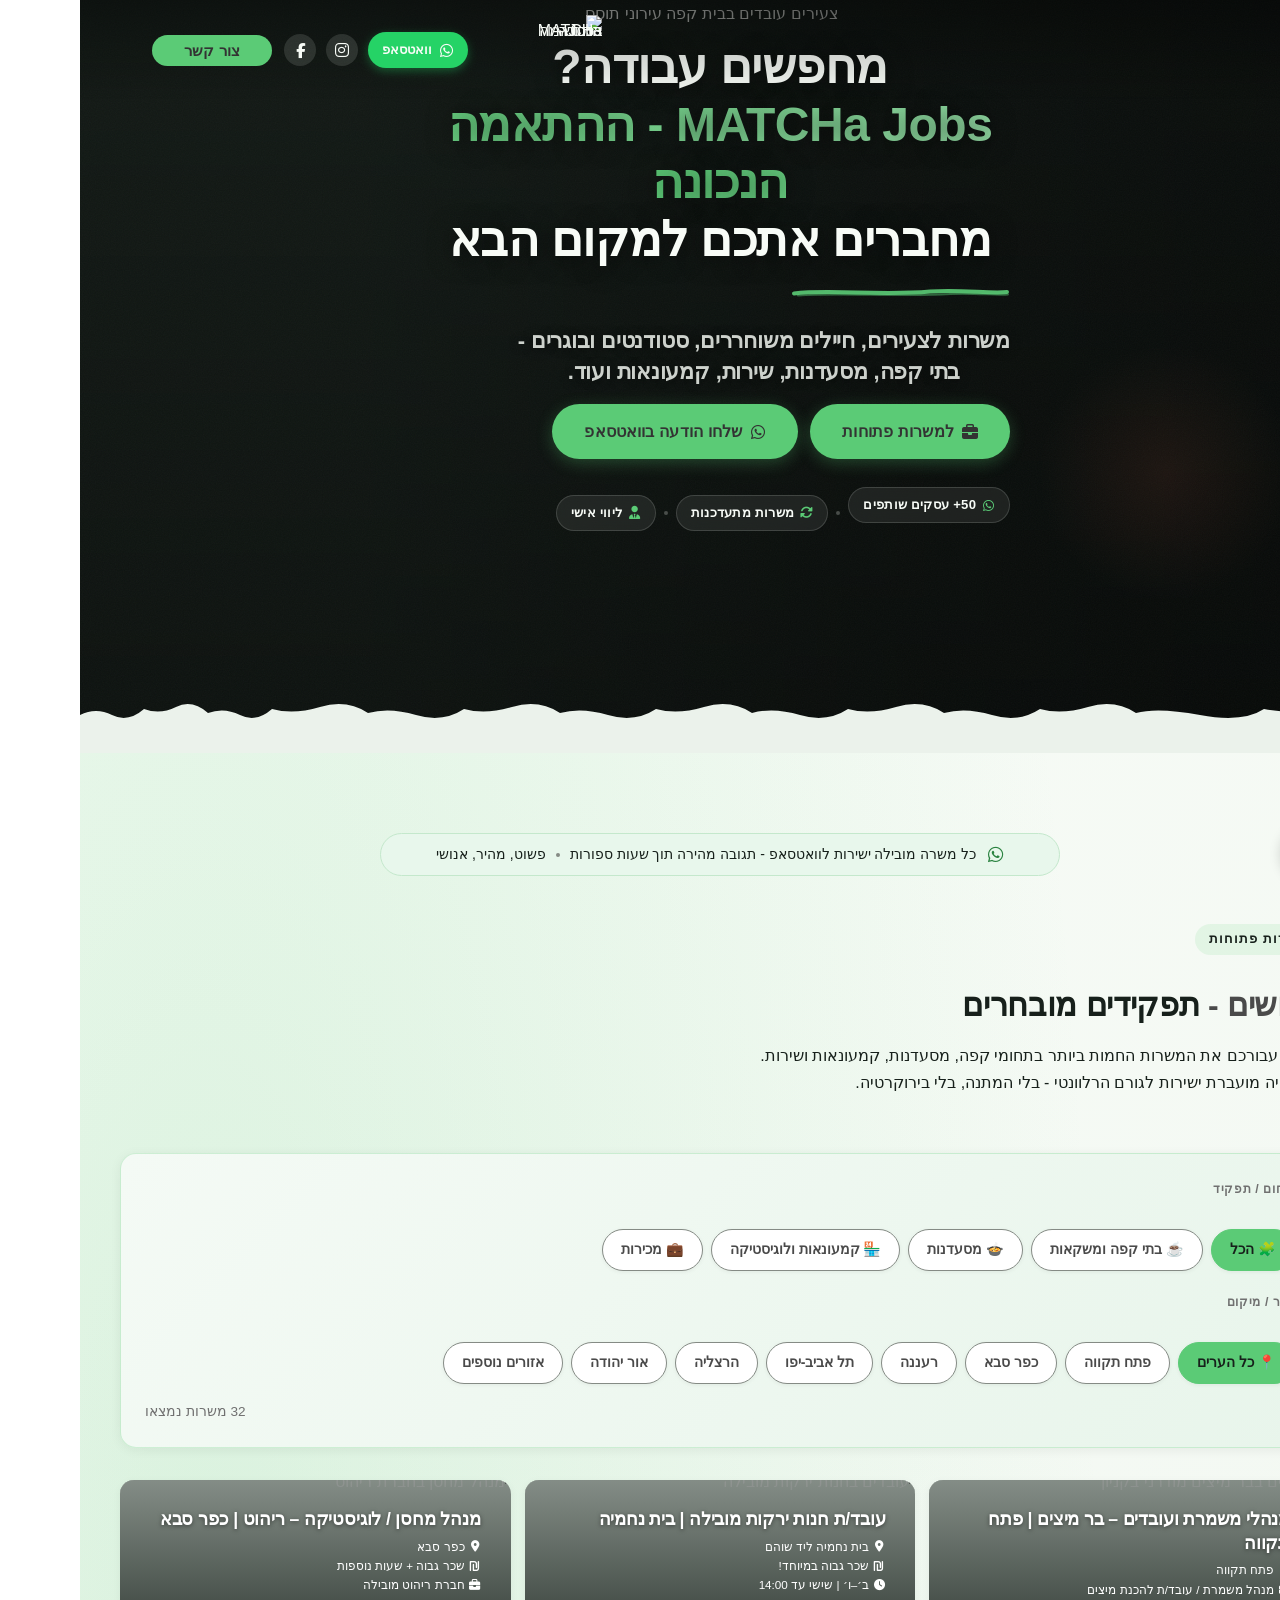
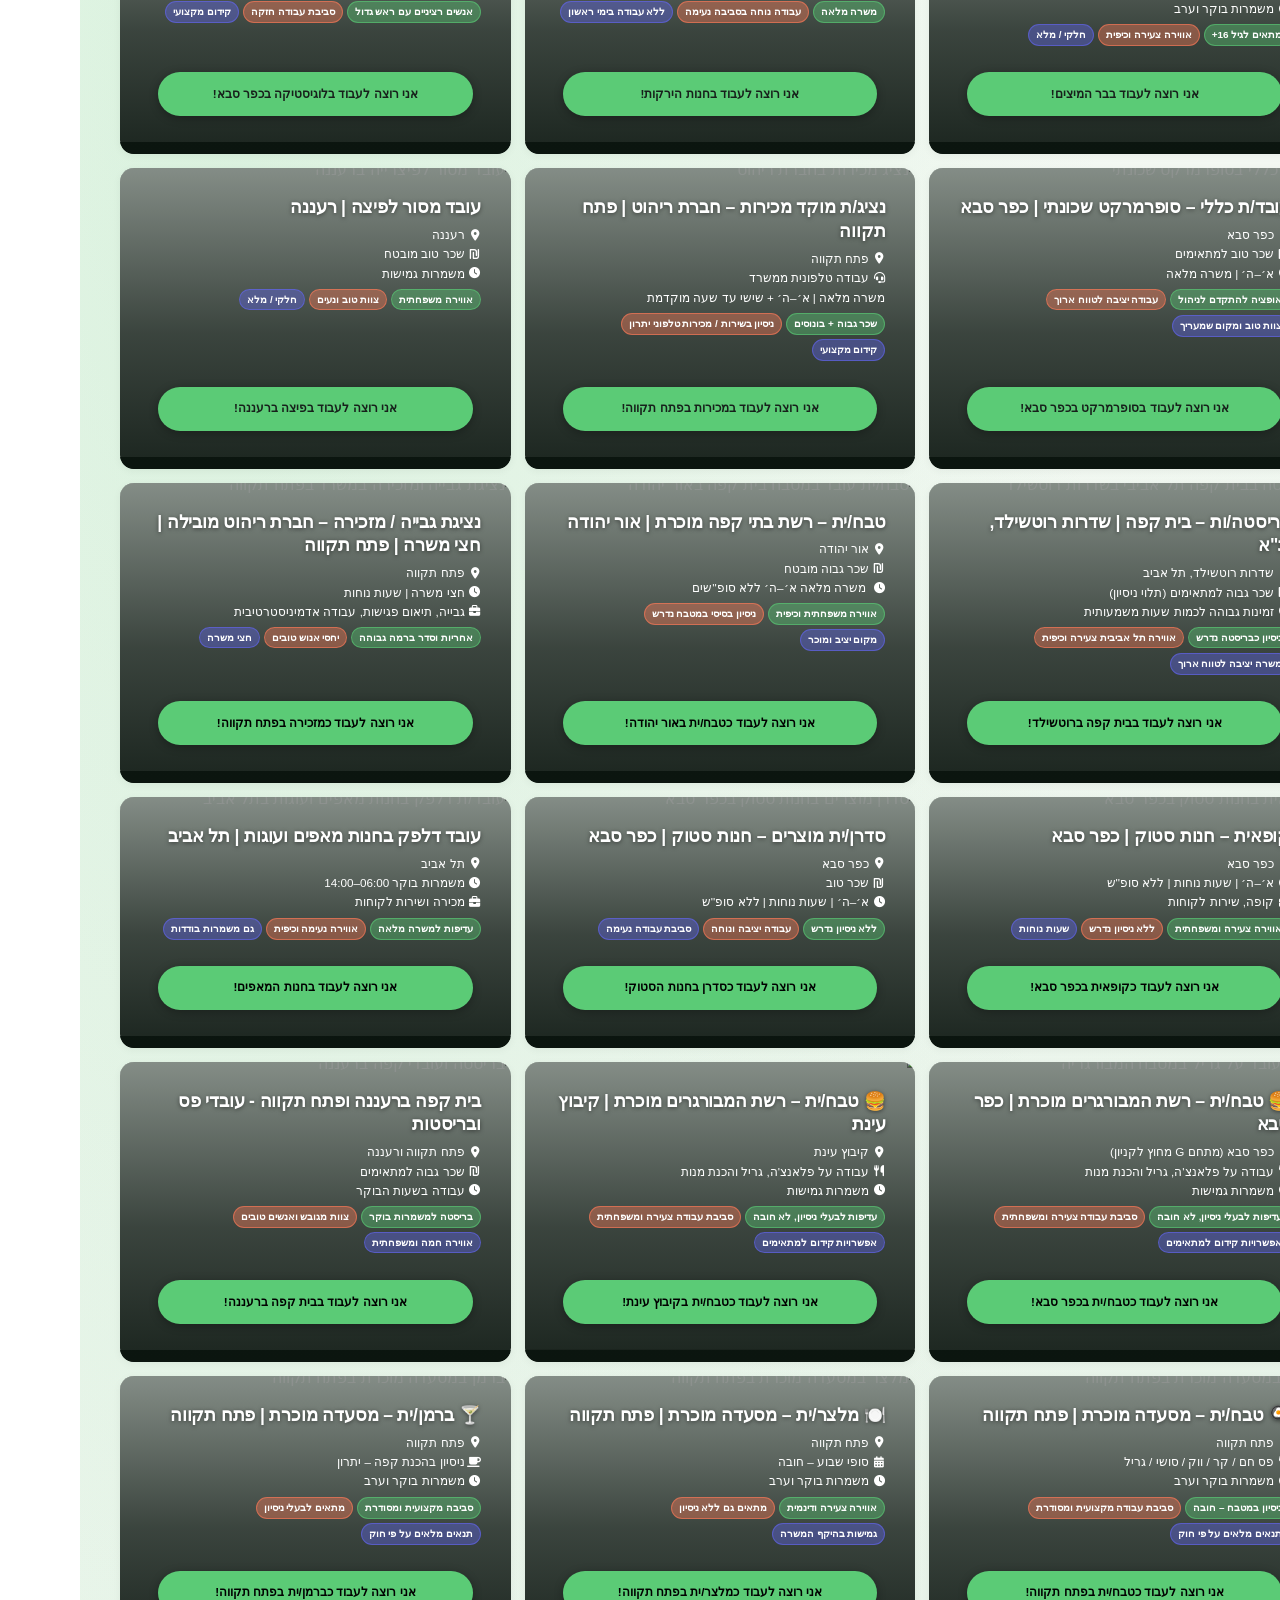
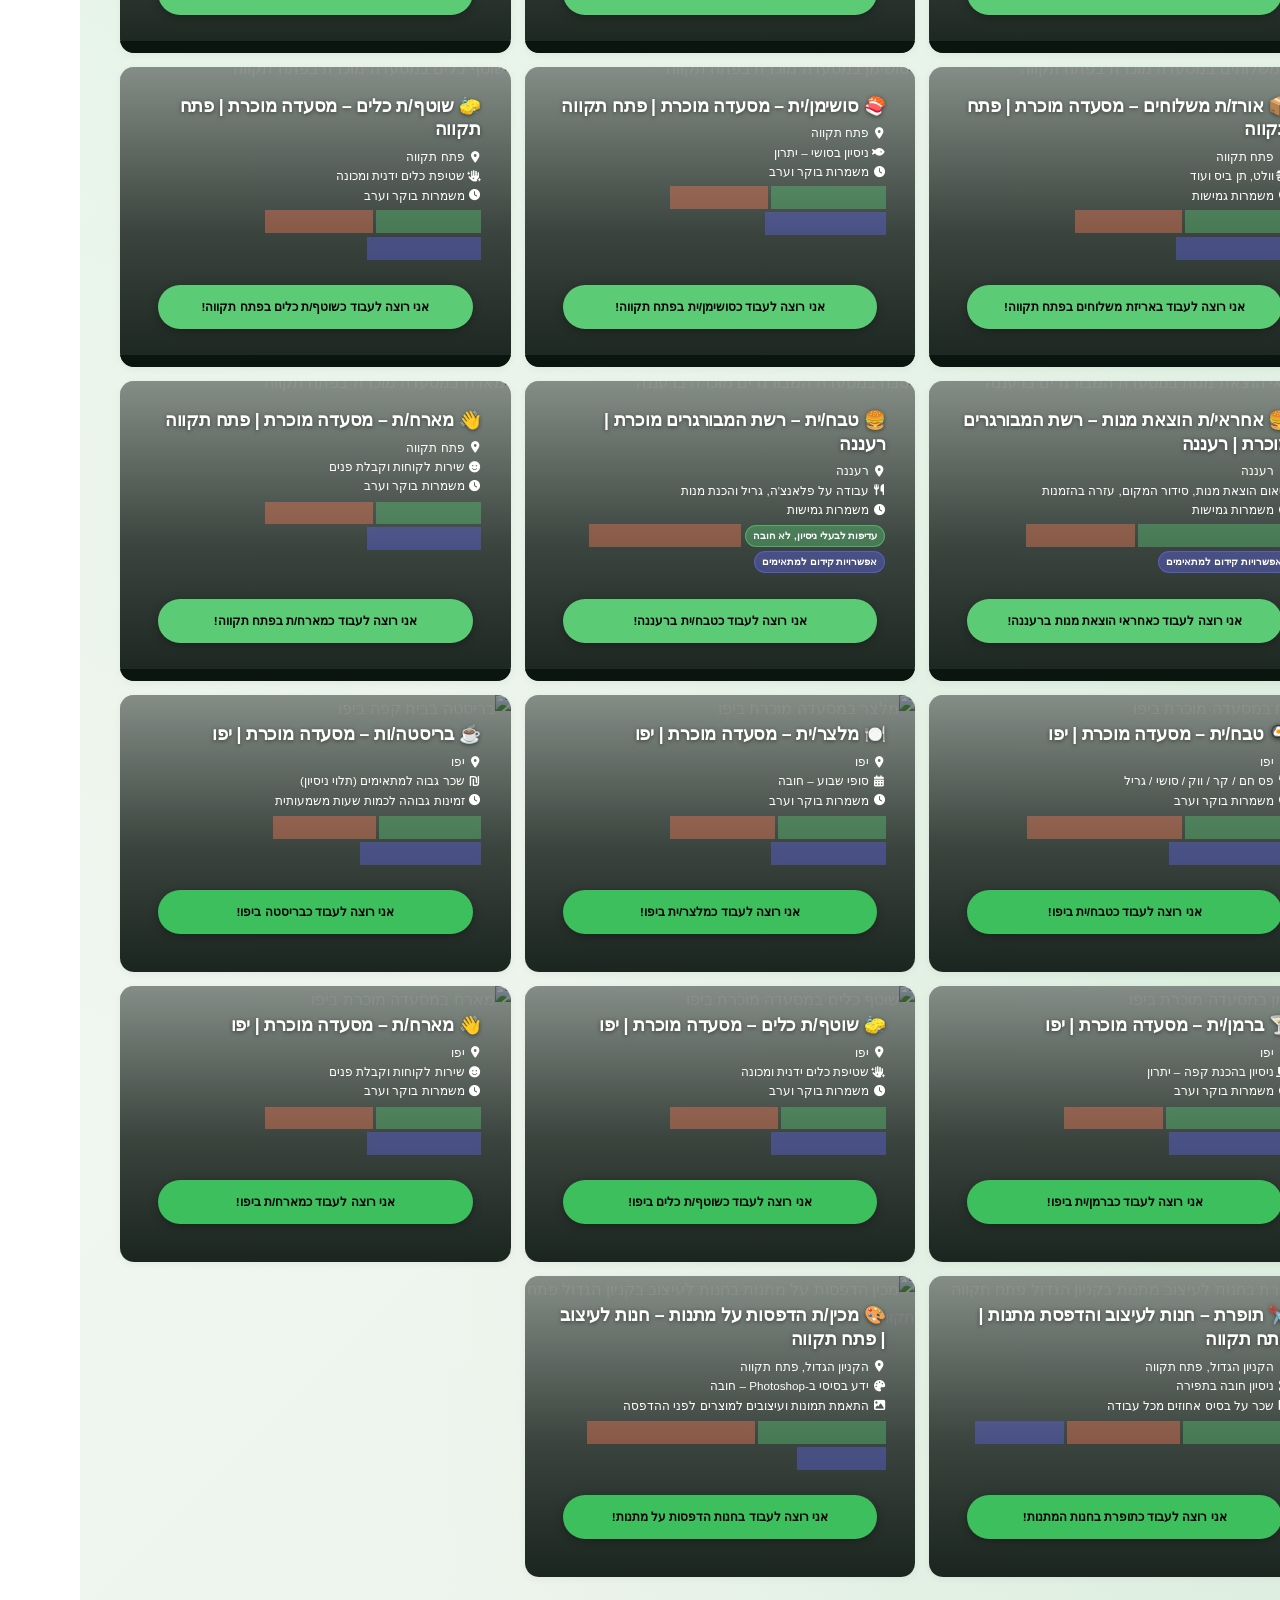
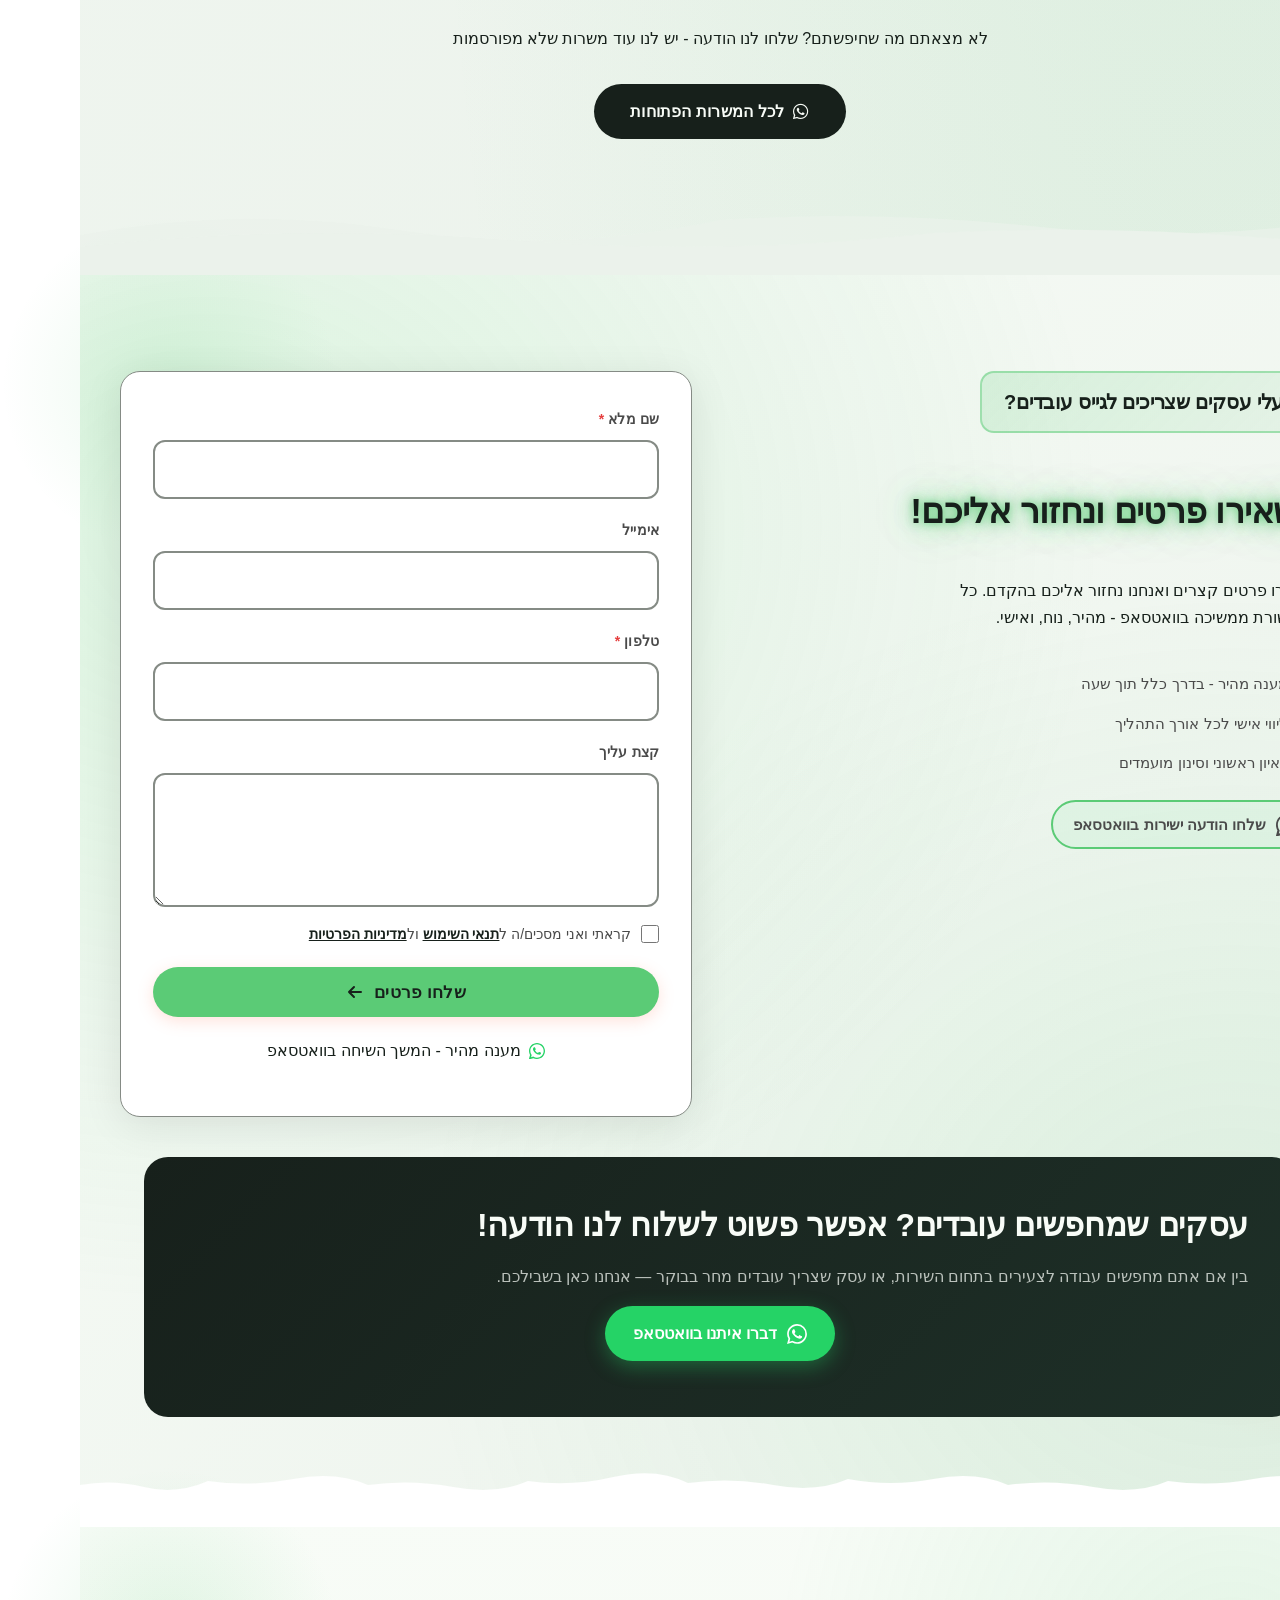
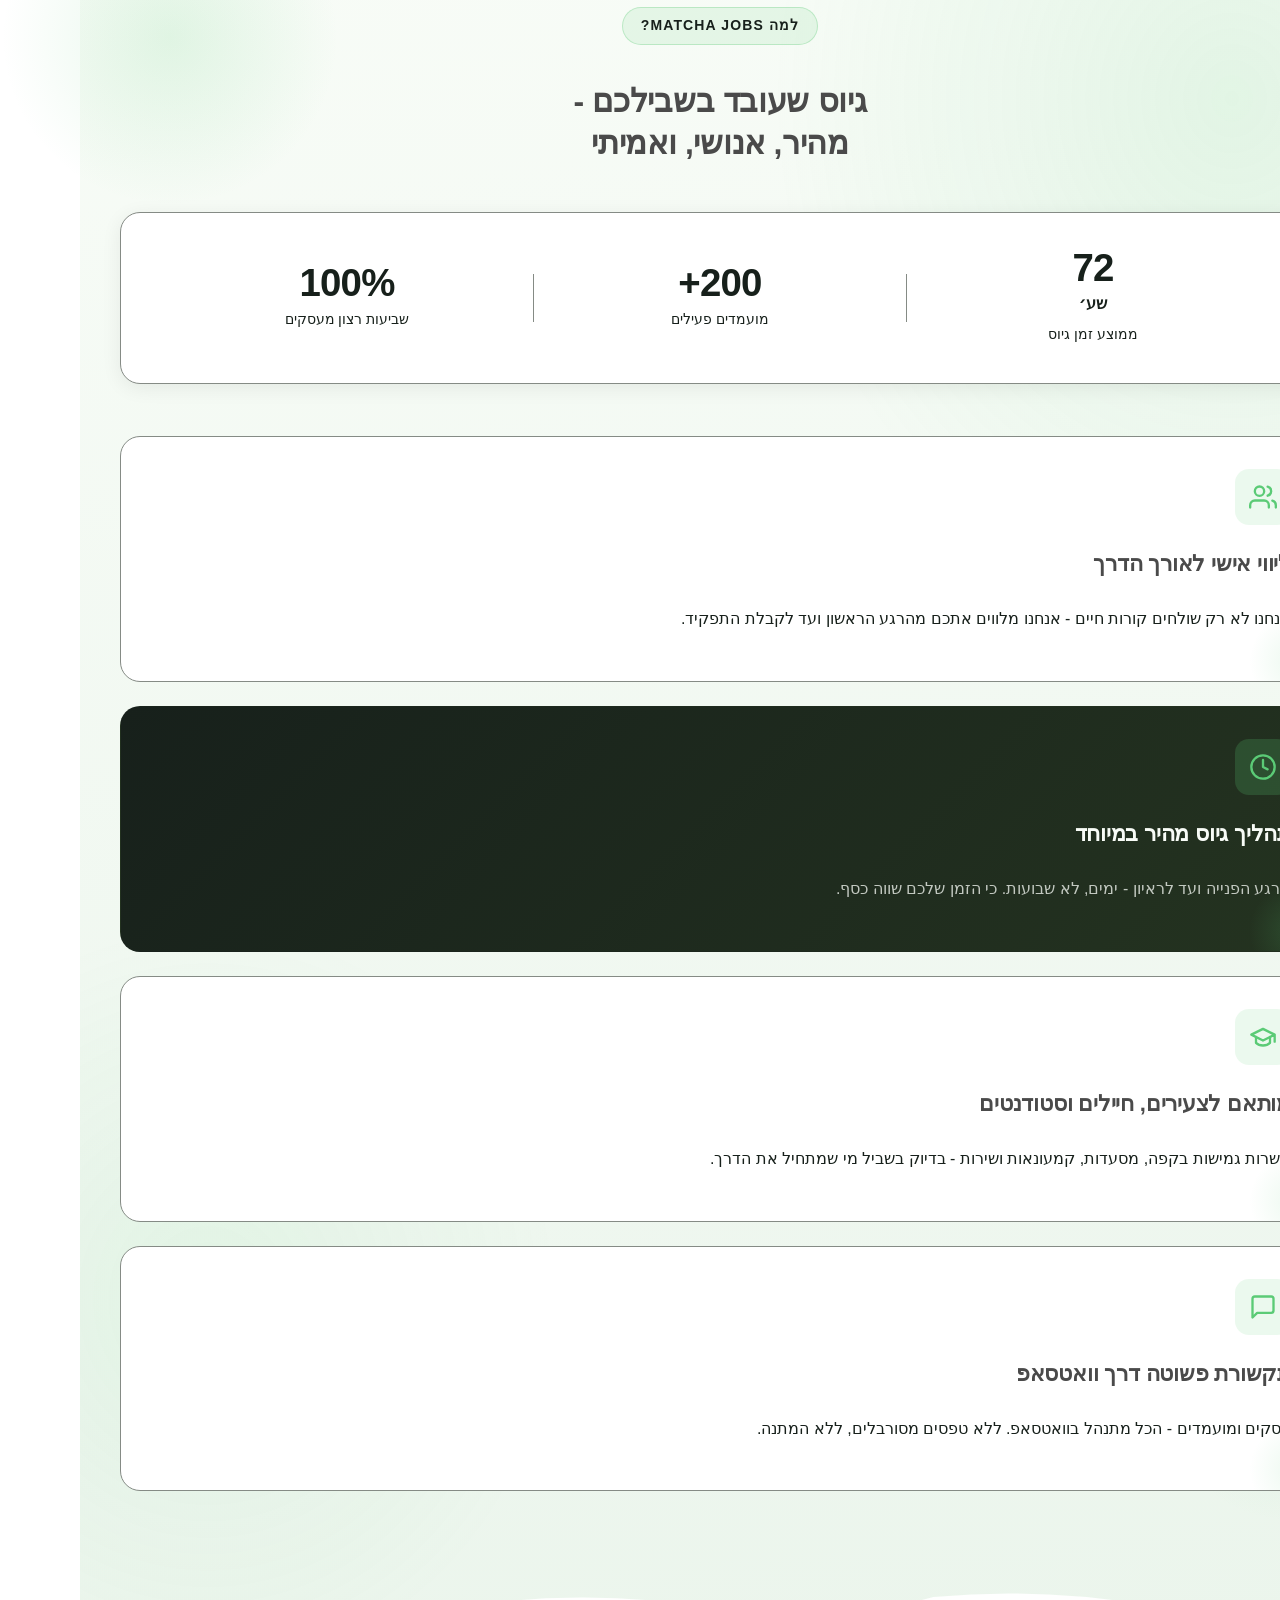
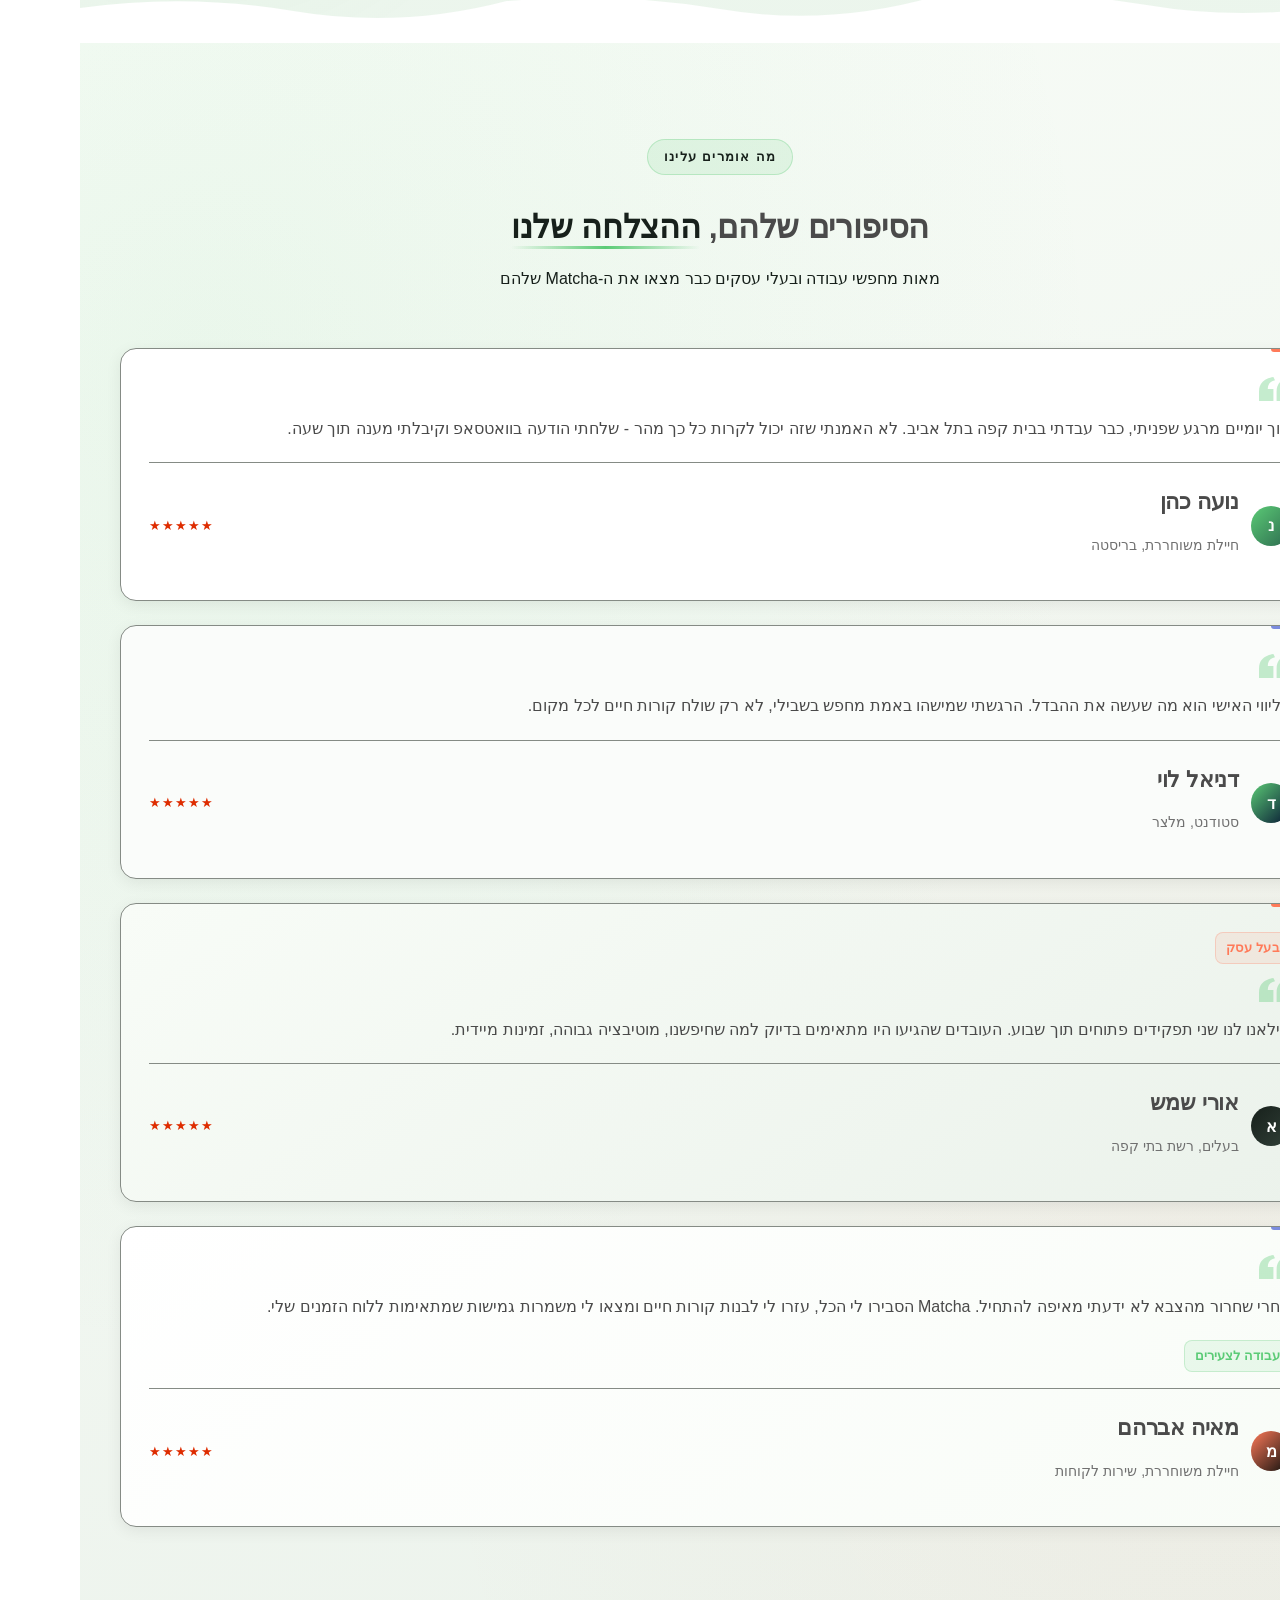
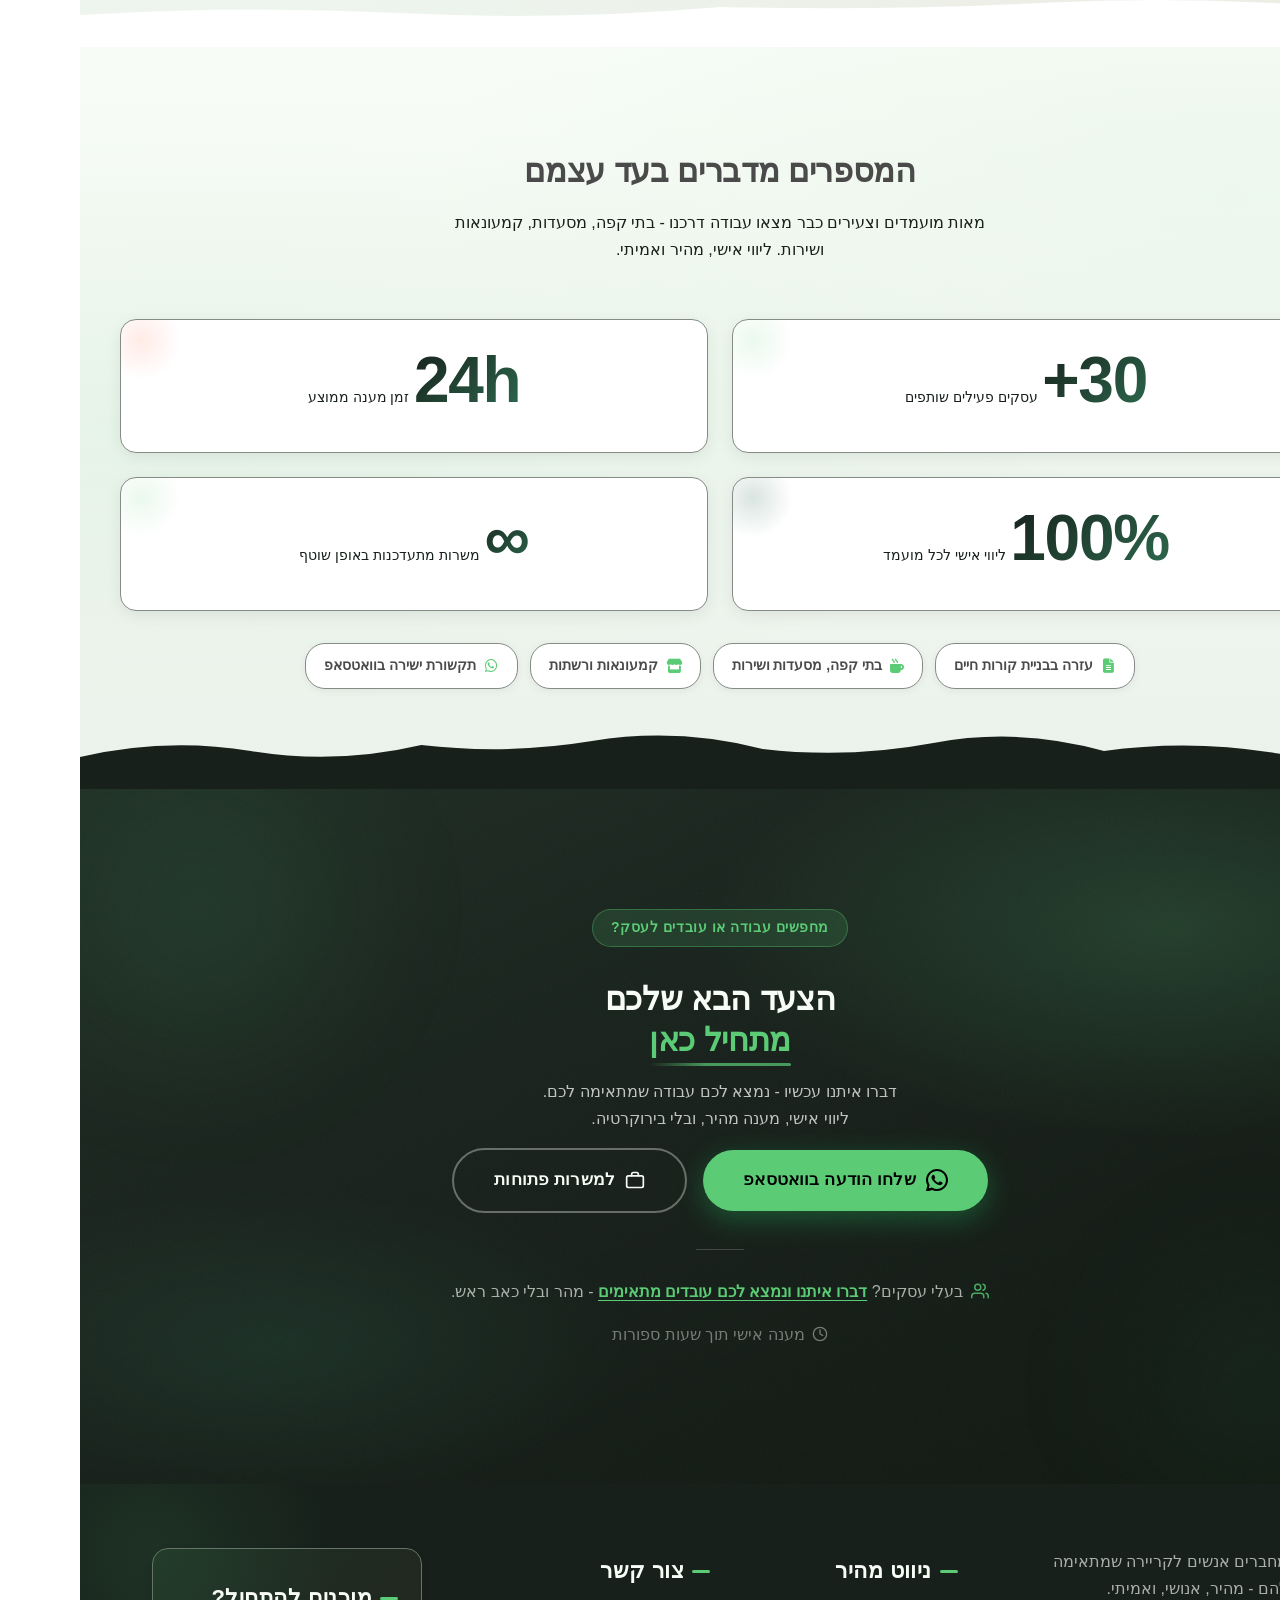
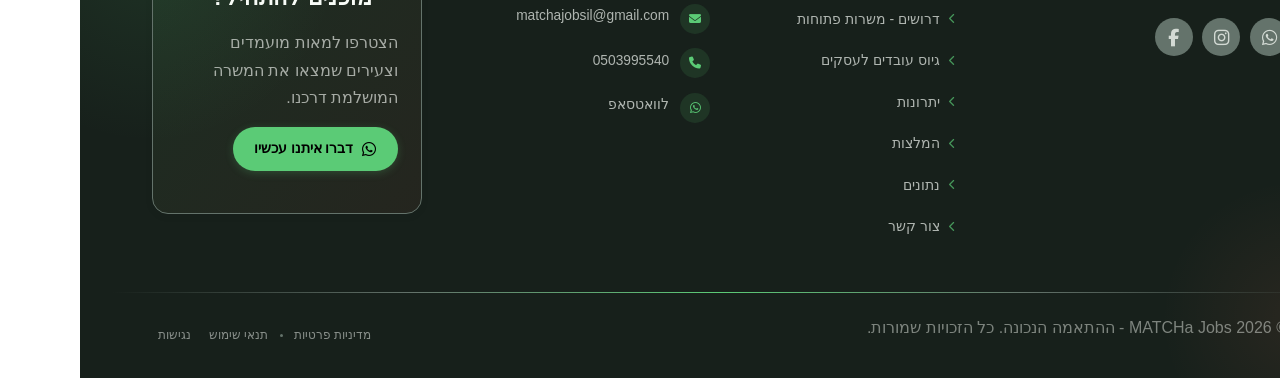
==== commit 8a11eddc: "Background sync: Progressive GitHub Sync" ====
--- a/public/index.html
+++ b/public/index.html
@@ -1 +1 @@
-<!doctype html><html dir="rtl" lang="he"><head><meta charset="UTF-8"><meta content="width=device-width,initial-scale=1" name="viewport"><meta content="index, follow" name="robots"><title>MATCHa Jobs: דרושים עובדים | משרות לצעירים | חיפוש עבודה בחינם</title><meta content="Matcha Jobs - מחברים צעירים, חיילים משוחררים וסטודנטים לעבודה מתאימה. משרות בקפה, מסעדות, קמעונאות ושירות. מענה מהיר בוואטסאפ!" name="description"><meta content="דרושים, חיפוש עבודה, מציאת עבודה, עבודה לצעירים, דרושים בתי קפה" name="keywords"><link href="/assets/favicon.ico" rel="icon" type="image/x-icon"><link href="/assets/favicon-16x16.png" rel="icon" type="image/png" sizes="16x16"><link href="/assets/favicon-32x32.png" rel="icon" type="image/png" sizes="32x32"><link href="/assets/favicon-48x48.png" rel="icon" type="image/png" sizes="48x48"><link href="/assets/favicon-192x192.png" rel="icon" type="image/png" sizes="192x192"><link href="/assets/favicon-512x512.png" rel="icon" type="image/png" sizes="512x512"><link href="/assets/apple-touch-icon.png" rel="apple-touch-icon"><script>!function(){"use strict";var t="2080345c-9669-4ea4-8fa9-b34a3f99b61b",e="https://api.zappy5.com/api/analytics/track",a=18e5,n=2592e6,o=!0,i=!0,r=!0;var s=function(){var e="zappy_visitor_"+t,a=null;try{if(a=localStorage.getItem(e)){var o=JSON.parse(a),i=Date.now();if(i-o.created<n)return o.lastSeen=i,localStorage.setItem(e,JSON.stringify(o)),o.id}}catch(t){console.warn("Zappy Analytics: LocalStorage not available")}var r="zv_"+Date.now()+"_"+Math.random().toString(36).substr(2,9);try{localStorage.setItem(e,JSON.stringify({id:r,created:Date.now(),lastSeen:Date.now()}))}catch(t){}return r}(),c=function(){var e="zappy_session_"+t,n=null;try{if(n=sessionStorage.getItem(e)){var o=JSON.parse(n),i=Date.now();if(i-o.timestamp<a)return o.timestamp=i,sessionStorage.setItem(e,JSON.stringify(o)),o.id}}catch(t){console.warn("Zappy Analytics: SessionStorage not available")}var r="zs_"+Date.now()+"_"+Math.random().toString(36).substr(2,9);try{sessionStorage.setItem(e,JSON.stringify({id:r,timestamp:Date.now()}))}catch(t){}return r}();function l(a,n){n=n||{};var o={website_id:t,event_type:a,page_path:window.location.pathname,referrer:document.referrer||"direct",visitor_id:s,session_id:c,metadata:n};if(navigator.sendBeacon){var i=new Blob([JSON.stringify(o)],{type:"application/json"});navigator.sendBeacon(e,i)}else fetch(e,{method:"POST",headers:{"Content-Type":"application/json"},body:JSON.stringify(o),keepalive:!0}).catch(function(t){console.warn("Zappy Analytics: Failed to track event",t)})}o&&l("pageview",{title:document.title,url:window.location.href}),i&&document.addEventListener("click",function(t){var e=t.target;if("BUTTON"===e.tagName||e.closest("button")){var a="BUTTON"===e.tagName?e:e.closest("button");l("click",{element:"button",text:a.textContent.trim().substring(0,100),id:a.id||null,class:a.className||null})}else if("A"===e.tagName||e.closest("a")){var n="A"===e.tagName?e:e.closest("a");l("navigation",{element:"link",text:n.textContent.trim().substring(0,100),href:n.href,external:n.hostname!==window.location.hostname})}},!0),r&&document.addEventListener("submit",function(t){var e=t.target;l("form_submit",{form_id:e.id||null,form_name:e.name||null,form_action:e.action||null,form_method:e.method||"GET"})},!0);var m=Date.now();window.addEventListener("beforeunload",function(){l("page_unload",{time_on_page:Math.floor((Date.now()-m)/1e3),page_path:window.location.pathname})}),window.zappyAnalytics={track:l,getVisitorId:function(){return s},getSessionId:function(){return c}}}()</script><script>!function(){"use strict";if(!window.zappyFireMarketingEvent){var t={begin_checkout:"checkout_started",purchase:"checkout_complete",add_to_cart:"add_to_cart",view_product:"view_product"},e={whatsapp_click:{ga4:"contact",meta:"Contact",gtm:"whatsapp_click",ecom:!1},phone_click:{ga4:"contact",meta:"Contact",gtm:"phone_click",ecom:!1},contact_form_submitted:{ga4:"generate_lead",meta:"Lead",gtm:"contact_form_submitted",ecom:!1},checkout_started:{ga4:"begin_checkout",meta:"InitiateCheckout",gtm:"begin_checkout",ecom:!0},checkout_complete:{ga4:"purchase",meta:"Purchase",gtm:"purchase",ecom:!0},product_inquiry:{ga4:"generate_lead",meta:"Lead",gtm:"product_inquiry",ecom:!1},add_to_cart:{ga4:"add_to_cart",meta:"AddToCart",gtm:"add_to_cart",ecom:!0},view_product:{ga4:"view_item",meta:"ViewContent",gtm:"view_item",ecom:!0}};window.zappyFireMarketingEvent=function(r,o,u){try{u=u||{};var p=t[r]||r,d=e[p];if(!d)return;if((o=o||{}).pagePath||o.page_path||(o.pagePath=a()),"checkout_complete"===p){var l=String(o.orderId||o.order_id||o.transaction_id||"");if(l&&function(t){if(!t)return!1;try{return"1"===sessionStorage.getItem(i(t))}catch(t){return!1}}(l))return;l&&function(t){if(t)try{sessionStorage.setItem(i(t),"1")}catch(t){}}(l)}if(!u.skipFirstParty)try{window.zappyAnalytics&&"function"==typeof window.zappyAnalytics.track&&window.zappyAnalytics.track(p,o)}catch(t){}try{if(window.dataLayer=window.dataLayer||[],d.ecom){var _=c(p,o),m={};_.transaction_id&&(m.transaction_id=_.transaction_id),null!=_.value&&(m.value=_.value),_.currency&&(m.currency=_.currency),_.items&&(m.items=_.items),window.dataLayer.push({event:d.gtm,ecommerce:m}),"checkout_complete"!==p&&"checkout_started"!==p||window.dataLayer.push({event:p,ecommerce:m})}else{var s={event:d.gtm};for(var h in o)Object.prototype.hasOwnProperty.call(o,h)&&(s[h]=o[h]);window.dataLayer.push(s)}}catch(t){}try{"function"==typeof window.gtag&&window.gtag("event",d.ga4,c(p,o))}catch(t){}try{"function"==typeof window.fbq&&window.fbq("track",d.meta,function(t,e){for(var r=n(e=e||{}),a=parseFloat(null!=e.value?e.value:null!=e.total?e.total:0)||0,c=String(e.currency||"USD").toUpperCase(),i=[],o=0,u=0;u<r.length;u++)r[u].item_id&&i.push(r[u].item_id),o+=r[u].quantity||1;if("checkout_complete"===t)return{value:a,currency:c,content_ids:i.length?i:void 0,content_type:"product",num_items:o||void 0,order_id:String(e.order_id||e.orderId||e.transaction_id||e.orderNumber||"")||void 0};if("checkout_started"===t)return{value:a,currency:c,content_ids:i.length?i:void 0,content_type:"product",num_items:o||parseInt(null!=e.itemCount?e.itemCount:0,10)||void 0};if("add_to_cart"===t){var p=String(e.productId||e.product_id||i[0]||"");return{value:a||(r[0]?r[0].price*r[0].quantity:0),currency:c,content_ids:p?[p]:i.length?i:void 0,content_type:"product",content_name:e.productName||e.product_name||r[0]&&r[0].item_name,num_items:parseInt(null!=e.quantity?e.quantity:o||1,10)||1}}if("view_product"===t){var d=String(e.productId||e.product_id||i[0]||"");return{value:a||parseFloat(null!=e.price?e.price:0)||0,currency:c,content_ids:d?[d]:i.length?i:void 0,content_type:"product",content_name:e.productName||e.product_name||r[0]&&r[0].item_name}}return"whatsapp_click"===t||"phone_click"===t?{content_name:"whatsapp_click"===t?"WhatsApp":"Phone",content_category:"contact"}:"contact_form_submitted"===t||"product_inquiry"===t?{content_name:"product_inquiry"===t?"Product inquiry":"Contact form",content_category:e.productName||e.product_name||void 0}:e}(p,o))}catch(t){}}catch(t){}};var r=Object.create(null);document.addEventListener("click",function(t){try{var e=t.target;if(!e)return;var r=u(e,".whatsapp-float, a.whatsapp-float, [data-zappy-whatsapp]"),n=function(t){for(var e=t;e&&e!==document;){if("A"===e.tagName)return e;e=e.parentElement}return null}(e),c=n&&n.href||"";if(r||n&&function(t){if(!t)return!1;var e=String(t).toLowerCase();return-1!==e.indexOf("wa.me/")||-1!==e.indexOf("api.whatsapp.com")||-1!==e.indexOf("whatsapp.com/send")||0===e.indexOf("whatsapp:")}(c)){if(!o("wa:"+c)){var i=r?"float":"link";window.zappyFireMarketingEvent("whatsapp_click",{source:i,href:c||null,pagePath:a()})}return}var p=u(e,".phone-header-btn, .nav-phone-btn, .call-btn, [data-zappy-phone]"),d="";if(n&&n.href&&0===String(n.href).toLowerCase().indexOf("tel:")?d=n.href:p&&p.href&&0===String(p.href).toLowerCase().indexOf("tel:")&&(d=p.href),p||d){var l="";return d&&(l=String(d).replace(/^tel:/i,"").trim()),void(o("tel:"+(l||p&&p.id||"btn"))||window.zappyFireMarketingEvent("phone_click",{source:p?"button":"link",phone:l||null,href:d||null,pagePath:a()}))}}catch(t){}},!0)}function a(){try{if(window.ZAPPY_CONFIG&&window.ZAPPY_CONFIG.currentPagePath)return window.ZAPPY_CONFIG.currentPagePath}catch(t){}try{return window.location.pathname||"/"}catch(t){return"/"}}function n(t){var e=(t=t||{}).items||t.cartItems||t.cart_items||t.lineItems||[];Array.isArray(e)||(e=[]);for(var r=[],a=0;a<e.length;a++){var n=e[a];if(n&&"object"==typeof n){var c=String(n.item_id||n.productId||n.product_id||n.id||"").trim(),i=String(n.item_name||n.productName||n.product_name||n.name||"").trim(),o=parseFloat(null!=n.price?n.price:null!=n.unitPrice?n.unitPrice:0)||0,u=Math.max(1,parseInt(null!=n.quantity?n.quantity:null!=n.qty?n.qty:1,10)||1);(c||i)&&r.push({item_id:c||i,item_name:i||c,price:o,quantity:u})}}return r}function c(t,e){var r=n(e=e||{}),c=parseFloat(null!=e.value?e.value:null!=e.total?e.total:0)||0,i=String(e.currency||"USD").toUpperCase();if("checkout_complete"===t)return{transaction_id:String(e.transaction_id||e.orderId||e.order_id||e.orderNumber||"")||void 0,value:c,currency:i,items:r};if("checkout_started"===t)return{value:c,currency:i,items:r};if("add_to_cart"===t){var o=r.length?r:[{item_id:String(e.productId||e.product_id||""),item_name:String(e.productName||e.product_name||""),price:parseFloat(null!=e.value?e.value:null!=e.price?e.price:0)||0,quantity:parseInt(null!=e.quantity?e.quantity:1,10)||1}].filter(function(t){return t.item_id||t.item_name});return{value:c||(o[0]?o[0].price*o[0].quantity:0),currency:i,items:o}}if("view_product"===t){var u=r.length?r:[{item_id:String(e.productId||e.product_id||""),item_name:String(e.productName||e.product_name||""),price:parseFloat(null!=e.price?e.price:null!=e.value?e.value:0)||0,quantity:1}].filter(function(t){return t.item_id||t.item_name});return{currency:i,value:c||(u[0]?u[0].price:0),items:u}}return"whatsapp_click"===t||"phone_click"===t?{method:"whatsapp_click"===t?"whatsapp":"phone",page_path:e.pagePath||a()}:"contact_form_submitted"===t||"product_inquiry"===t?{page_path:e.pagePath||a()}:e}function i(t){return"zappy_purchase_fired_"+String(t||"")}function o(t){var e=Date.now();return!!(r[t]&&e-r[t]<800)||(r[t]=e,!1)}function u(t,e){return t&&t.closest?t.closest(e):null}}()</script><meta content="דרושים | Matcha Jobs - חיפוש עבודה לצעירים וחיילים משוחררים" property="og:title"><meta content="מחפשים עבודה? Matcha Jobs מחברת בין מועמדים לעסקים — דרושים בבתי קפה, סופרמרקטים, מסעדות וקמעונאות. ליווי אישי ומענה מהיר." property="og:description"><meta content="summary_large_image" name="twitter:card"><meta content="דרושים | Matcha Jobs - חיפוש עבודה לצעירים וחיילים משוחררים" name="twitter:title"><meta content="מחפשים עבודה? Matcha Jobs מחברת בין מועמדים לעסקים — דרושים בבתי קפה, סופרמרקטים, מסעדות וקמעונאות. ליווי אישי ומענה מהיר." name="twitter:description"><script type="application/ld+json">{"@context":"https://schema.org","@graph":[{"@type":"LocalBusiness","@id":"https://matcha-jobs.co.il#organization","name":"MATCHa Jobs - ההתאמה הנכונה","url":"https://matcha-jobs.co.il","description":"Matcha Jobs is a young, modern Israeli recruitment brand with a startup personality, targeting job seekers such as released soldiers, students, and young adults in the hospitality, café, restaurant, retail and service sectors. The brand identity is built around simplicity, speed, and personal connection — feeling approachable and trustworthy rather than corporate. The matcha green palette reinforces a fresh, energetic vibe. The platform prioritizes WhatsApp-first communication and conversion-focused UX, with a clean RTL Hebrew interface that feels fast, minimal, and human.","address":{"@type":"PostalAddress","streetAddress":"תל אביב"},"contactPoint":[{"@type":"ContactPoint","contactType":"customer service","email":"matchajobsil@gmail.com","telephone":"+972503995540"}]},{"@type":"WebSite","@id":"https://matcha-jobs.co.il#website","url":"https://matcha-jobs.co.il","name":"MATCHa Jobs - ההתאמה הנכונה","publisher":{"@id":"https://matcha-jobs.co.il#organization"}},{"@type":"ContactPage","@id":"https://matcha-jobs.co.il#contactpage","url":"https://matcha-jobs.co.il","name":"MATCHa Jobs: דרושים עובדים | משרות לצעירים | חיפוש עבודה בחינם","mainEntity":{"@id":"https://matcha-jobs.co.il#organization"},"potentialAction":{"@type":"CommunicateAction","target":{"@type":"EntryPoint","urlTemplate":"https://matcha-jobs.co.il/api/email/contact-form","actionPlatform":["http/method=POST"],"contentType":"application/json"},"instrument":[{"@type":"PropertyValue","name":"full_name","propertyID":"text","valueRequired":false},{"@type":"PropertyValue","name":"email","propertyID":"email","valueRequired":false},{"@type":"PropertyValue","name":"phone","propertyID":"tel","valueRequired":false},{"@type":"PropertyValue","name":"message","propertyID":"textarea","valueRequired":false},{"@type":"PropertyValue","name":"privacy_consent","propertyID":"checkbox","valueRequired":true}]}}]}</script><meta content="website" property="og:type"><meta content="he_IL" property="og:locale"><link href="/assets/favicon.ico" rel="icon" type="image/x-icon"><link href="/assets/favicon-16x16.png" rel="icon" type="image/png" sizes="16x16"><link href="/assets/favicon-32x32.png" rel="icon" type="image/png" sizes="32x32"><link href="/assets/favicon-48x48.png" rel="icon" type="image/png" sizes="48x48"><link href="/assets/favicon-192x192.png" rel="icon" type="image/png" sizes="192x192"><link href="/assets/favicon-512x512.png" rel="icon" type="image/png" sizes="512x512"><link href="/assets/apple-touch-icon.png" rel="apple-touch-icon"><link href="https://cdn.jsdelivr.net/npm/vanilla-cookieconsent@3/dist/cookieconsent.css" rel="stylesheet"><style data-zappy-section-v2-css="true">.index-benefits-section{position:relative;overflow:visible;background-color:var(--bg-light);background-image:radial-gradient(ellipse 60% 50% at 90% 10%,rgba(91,203,118,.13) 0,transparent 60%),radial-gradient(ellipse 50% 40% at 10% 80%,rgba(91,203,118,.09) 0,transparent 55%),linear-gradient(175deg,#f8fcf7 0,#ebf5ec 100%);color:var(--text-dark);direction:rtl;padding:80px 24px 100px}.index-benefits-section__bg-orb{position:absolute;border-radius:50%;pointer-events:none;z-index:0}.index-benefits-section__bg-orb--1{width:340px;height:340px;inset-inline-end:-80px;top:-60px;background:radial-gradient(circle,rgba(91,203,118,.15) 0,transparent 70%)}.index-benefits-section__bg-orb--2{width:260px;height:260px;inset-inline-start:-60px;bottom:120px;background:radial-gradient(circle,rgba(91,203,118,.1) 0,transparent 70%)}.index-benefits-section__container{position:relative;z-index:1;max-width:1200px;margin:0 auto}.index-benefits-section__header{text-align:center;margin-bottom:48px}.index-benefits-section__eyebrow{display:inline-block;font-family:Assistant,Inter,sans-serif;font-size:.875rem;font-weight:700;letter-spacing:.08em;text-transform:uppercase;color:var(--primary);background:rgba(91,203,118,.12);border:1px solid rgba(91,203,118,.3);border-radius:100px;padding:6px 18px;margin-bottom:20px}.index-benefits-section__title{font-family:Heebo,'IBM Plex Sans Hebrew',sans-serif;font-size:2rem;font-weight:700;line-height:1.3;color:var(--text-dark);letter-spacing:-.01em;margin:0 auto 16px;max-width:640px}.index-benefits-section__subtitle{font-family:Assistant,Inter,sans-serif;font-size:1rem;line-height:1.7;color:var(--text-muted);max-width:560px;margin:0 auto;text-align:center}.index-benefits-section__stats{display:flex;align-items:center;justify-content:center;gap:0;background:#fff;border:1px solid var(--border-light);border-radius:20px;box-shadow:0 4px 20px rgba(0,0,0,.07);padding:28px 40px;margin-bottom:52px;flex-wrap:wrap}.index-benefits-section__stat{display:flex;flex-direction:column;align-items:center;text-align:center;flex:1;min-width:140px;padding:8px 16px}.index-benefits-section__stat-number{font-family:Heebo,sans-serif;font-size:2.4rem;font-weight:800;color:var(--primary);line-height:1;letter-spacing:-.02em}.index-benefits-section__stat-unit{font-family:Heebo,sans-serif;font-size:1rem;font-weight:600;color:var(--primary);margin-top:2px}.index-benefits-section__stat-label{font-family:Assistant,sans-serif;font-size:.875rem;color:var(--text-muted);margin-top:6px;font-weight:500}.index-benefits-section__stat-divider{width:1px;height:48px;background:var(--border-light);flex-shrink:0}.index-benefits-section__grid{display:grid;grid-template-columns:repeat(2,1fr);gap:24px;margin-bottom:52px;direction:rtl}.index-benefits-section__card{position:relative;background:#fff;border:1px solid var(--border-light);border-radius:20px;padding:32px 28px;overflow:hidden;transition:transform .25s ease,box-shadow .25s ease;display:flex;flex-direction:column;gap:16px}.index-benefits-section__card:hover{transform:translateY(-4px);box-shadow:0 16px 40px rgba(91,203,118,.18);border-color:rgba(91,203,118,.4)}.index-benefits-section__card--featured{background:linear-gradient(135deg,#17201b 0,#243320 100%);border-color:transparent}.index-benefits-section__card--featured .index-benefits-section__card-title{color:var(--text-light)}.index-benefits-section__card--featured .index-benefits-section__card-text{color:rgba(248,252,247,.75)}.index-benefits-section__card--featured .index-benefits-section__card-icon-wrap{background:rgba(91,203,118,.2);color:var(--primary)}.index-benefits-section__card-icon-wrap{display:inline-flex;align-items:center;justify-content:center;width:56px;height:56px;border-radius:14px;background:rgba(91,203,118,.12);color:var(--primary);flex-shrink:0;align-self:flex-start}.index-benefits-section__card-body{display:flex;flex-direction:column;gap:10px;flex:1}.index-benefits-section__card-title{font-family:Heebo,'IBM Plex Sans Hebrew',sans-serif;font-size:1.375rem;font-weight:700;line-height:1.4;color:var(--text-dark);margin:0;text-align:right}.index-benefits-section__card-text{font-family:Assistant,Inter,sans-serif;font-size:1rem;line-height:1.7;color:var(--text-muted);margin:0;text-align:right}.index-benefits-section__card-accent{position:absolute;inset-inline-start:-30px;bottom:-30px;width:100px;height:100px;border-radius:50%;background:radial-gradient(circle,rgba(91,203,118,.12) 0,transparent 70%);pointer-events:none;z-index:0}.index-benefits-section__card--featured .index-benefits-section__card-accent{background:radial-gradient(circle,rgba(91,203,118,.18) 0,transparent 70%)}.index-benefits-section__cta-band{display:flex;align-items:center;justify-content:space-between;gap:32px;background:linear-gradient(135deg,#17201b 0,#1e3028 100%);border-radius:24px;padding:40px 48px;position:relative;overflow:hidden}.index-benefits-section__cta-band::before{content:'';position:absolute;inset-inline-end:-60px;top:-60px;width:220px;height:220px;border-radius:50%;background:radial-gradient(circle,rgba(91,203,118,.18) 0,transparent 70%);pointer-events:none;z-index:0}.index-benefits-section__cta-text{position:relative;z-index:1;flex:1}.index-benefits-section__cta-heading{font-family:Heebo,'IBM Plex Sans Hebrew',sans-serif;font-size:1.6rem;font-weight:700;line-height:1.3;color:var(--text-light);margin:0 0 10px;text-align:right}.index-benefits-section__cta-sub{font-family:Assistant,Inter,sans-serif;font-size:1rem;line-height:1.7;color:rgba(248,252,247,.72);margin:0;text-align:right}.index-benefits-section__whatsapp-btn{position:relative;z-index:1;display:inline-flex;align-items:center;gap:10px;background:#25d366;color:#fff;font-family:Heebo,sans-serif;font-size:1rem;font-weight:700;padding:14px 28px;border-radius:100px;text-decoration:none;white-space:nowrap;transition:background .2s ease,transform .2s ease,box-shadow .2s ease;box-shadow:0 6px 20px rgba(37,211,102,.35);flex-shrink:0}.index-benefits-section__whatsapp-btn:hover{background:#1ebe5d;transform:translateY(-2px);box-shadow:0 10px 28px rgba(37,211,102,.45)}.index-benefits-section__divider-wrapper{position:absolute;bottom:0;left:0;width:100%;height:70px;pointer-events:none;z-index:5}.index-benefits-section__divider-wrapper svg{display:block;width:100%;height:100%}@media (max-width:900px){.index-benefits-section__cta-band{flex-direction:column;align-items:flex-start;padding:32px 28px;gap:24px}.index-benefits-section__whatsapp-btn{align-self:flex-start}}@media (max-width:768px){.index-benefits-section{padding:60px 16px 90px}.index-benefits-section__header{margin-bottom:36px}.index-benefits-section__title{font-size:1.6rem}.index-benefits-section__stats{flex-direction:column;gap:16px;padding:24px 20px}.index-benefits-section__stat-divider{width:48px;height:1px}.index-benefits-section__grid{grid-template-columns:1fr!important;gap:16px}.index-benefits-section__card{padding:24px 20px}.index-benefits-section__cta-band{padding:28px 20px;border-radius:18px}.index-benefits-section__cta-heading{font-size:1.3rem}.index-benefits-section__bg-orb--1,.index-benefits-section__bg-orb--2{display:none}}</style><style id="zappy-critical-above-fold-css">html{box-sizing:border-box;-webkit-text-size-adjust:100%}*,::after,::before{box-sizing:inherit}body{margin:0;min-width:320px;overflow-x:clip}img,svg,video{max-width:100%;height:auto}main{display:block}.container{width:min(100% - 32px,1200px);margin-inline:auto}.navbar,header .navbar,header[role=banner],nav.navbar{position:relative;z-index:1000;width:100%}.nav-container,.navbar .container{display:flex;align-items:center;justify-content:space-between;min-height:64px}.logo,.logo-link img{display:block;width:35px;height:35px;object-fit:contain}#navMenu,.nav-menu{list-style:none;margin:0;padding:0}#navMenu a,.nav-menu a,.navbar .nav-links a,.navbar a{color:inherit;text-decoration:none}#navMenu .sub-menu,.nav-menu .sub-menu,.navbar .sub-menu{display:none}.fa,.fa-brands,.fa-regular,.fa-solid,.fab,.far,.fas{display:inline-block;min-width:1em;text-align:center}html:not(#zappy-noop) .navbar:has(.nav-ecommerce-icons)>.phone-header-btn,html:not(#zappy-noop)[data-zappy-site-type=ecommerce] .phone-header-btn{display:none!important;visibility:hidden!important;width:0!important;height:0!important;pointer-events:none!important}.zappy-preview-empty-store-cta{display:none!important;visibility:hidden!important;height:0!important;max-height:0!important;overflow:hidden!important;margin:0!important;padding:0!important;border:0!important;box-shadow:none!important}.zappy-catalog-menu{background:var(--surface-color,var(--surface,linear-gradient(135deg,#f8f9fa 0,#fff 100%)));border-bottom:1px solid var(--border-color,#e5e7eb);padding:0;position:sticky;top:0;z-index:90}.zappy-catalog-menu.rtl,.zappy-catalog-menu[dir=rtl]{direction:rtl}.zappy-catalog-menu.ltr,.zappy-catalog-menu[dir=ltr]{direction:ltr}.catalog-menu-container{max-width:1440px;margin:0 auto;display:flex;align-items:center;gap:8px;padding:10px 24px;overflow:visible}.catalog-menu-categories,.catalog-menu-list{display:flex;align-items:center;gap:4px;flex-wrap:wrap;margin:0;padding:0;list-style:none}.catalog-menu-item{display:inline-flex;align-items:center;padding:8px 16px;font-size:14px;font-weight:500;color:var(--text-color,var(--text,#374151));text-decoration:none;border-radius:20px;white-space:nowrap}.catalog-menu-all{background:var(--primary-color,var(--primary,#111));color:var(--text-light,#fff)!important}.catalog-menu-parent{position:relative;display:inline-flex;align-items:center}.catalog-menu-trigger{display:inline-flex;align-items:center;gap:6px}.catalog-menu-chevron{flex-shrink:0}.catalog-menu-parent>.sub-menu{display:none!important;visibility:hidden!important;opacity:0!important;pointer-events:none!important}.hero-section,.index-hero-section,section[class*=hero]{position:relative;overflow:hidden;min-height:560px}.hero-bg-image,.hero-bg-wrapper,section[class*=hero] [class*=hero-bg]{position:absolute;inset:0;width:100%;height:100%}.hero-bg-image img,.hero-bg-wrapper img,section[class*=hero] [data-hero-bg],section[class*=hero] img[data-hero-background=true]{width:100%!important;height:100%!important;object-fit:cover!important;display:block}.hero-content,section[class*=hero] .container{position:relative;z-index:2}@media(max-width:768px){:root{--header-height:72px;--total-header-height:72px;--zappy-mobile-menu-top:72px}html[data-zappy-site-type=ecommerce] body{padding-top:var(--total-header-height,72px)}html[data-zappy-site-type=ecommerce] body>.navbar:not(.zappy-catalog-menu),html[data-zappy-site-type=ecommerce] body>nav.navbar{position:fixed!important;top:0;left:0;right:0;z-index:100000;width:100%;margin-bottom:0}.zappy-catalog-menu{position:fixed;top:var(--header-height,72px);left:0;right:0;z-index:99999}.nav-container,.navbar .container{min-height:60px}#navMenu,.nav-menu{max-width:100vw;overflow-x:hidden}.hero-section,.index-hero-section,section[class*=hero]{min-height:100svh}.hero-bg-image,.hero-bg-wrapper,.hero-scrim{min-height:100svh}}:root{--zappy-header-stack-height:calc(var(--zappy-announcement-height, 40px) + var(--header-height, 72px))}body:has(.zappy-announcement-bar) .navbar:not(.zappy-catalog-menu):not(.mobile-search-panel),body:has(.zappy-announcement-bar) header.navbar,body:has(.zappy-announcement-bar) nav.navbar:not(.zappy-catalog-menu){top:var(--zappy-announcement-height,40px)!important}body:has(.zappy-announcement-bar) .index-hero-section,body:has(.zappy-announcement-bar) main>section[class*=hero]:first-of-type,body:has(.zappy-announcement-bar) section[data-hero-type^=fullscreen]{margin-top:calc(-1 * var(--zappy-header-stack-height))!important;padding-top:calc(var(--zappy-header-stack-height))!important}[data-zappy-content-align]{display:flex!important;flex-direction:column!important}[data-zappy-content-align^=top-]{justify-content:flex-start!important}[data-zappy-content-align^=center-],[data-zappy-content-align^=lower-],[data-zappy-content-align^=upper-]{justify-content:center!important}[data-zappy-content-align^=bottom-]{justify-content:flex-end!important}[data-zappy-content-align$="-left"],[data-zappy-content-align$="-mid-left"]{align-items:flex-start!important;text-align:start!important}[data-zappy-content-align$="-center"]{align-items:center!important;text-align:center!important}[data-zappy-content-align$="-mid-right"],[data-zappy-content-align$="-right"]{align-items:flex-end!important;text-align:end!important}[data-zappy-content-align] [data-zappy-align-target]{margin-left:auto;margin-right:auto}[data-zappy-content-align$="-center"] [data-zappy-align-target],[data-zappy-content-align$="-center"] [data-zappy-align-target]>*{text-align:center!important}</style><link href="/styles.css" rel="stylesheet"><script>window.ZAPPY_WEBSITE_ID="2080345c-9669-4ea4-8fa9-b34a3f99b61b",window.ZAPPY_API_BASE="https://api.zappy5.com"</script><link href="/assets/site-index-hero-image-1-1784557491573-pzhnsd.webp?v=1784557491573" rel="preload" as="image" fetchpriority="high"><style id="zappy-dropdown-submenu-styles">#navMenu li:has(.sub-menu),.nav-menu li:has(.sub-menu),.navbar li:has(.sub-menu),nav li:has(.sub-menu){position:relative}#navMenu .sub-menu,.nav-menu .sub-menu,.navbar .sub-menu,nav .sub-menu{display:block!important;position:absolute!important;top:100%;left:0;min-width:220px;border-radius:8px;box-shadow:0 8px 25px rgba(0,0,0,.15);padding:8px 0;opacity:0;visibility:hidden;transform:translateY(10px);transition:all .3s ease;z-index:1000;list-style:none;pointer-events:none}#navMenu li:hover>.sub-menu,.nav-menu li:hover>.sub-menu,.navbar li:hover>.sub-menu,nav li:hover>.sub-menu{opacity:1!important;visibility:visible!important;transform:translateY(0)!important;pointer-events:auto!important}.sub-menu li{list-style:none;margin:0;padding:0}.sub-menu a{display:block!important;padding:10px 16px!important;color:var(--text-dark,#333)!important;font-weight:500;text-decoration:none;white-space:nowrap;transition:background-color .2s}.sub-menu .zappy-nav-child>a{padding-left:28px!important;font-size:.9em!important;opacity:.85!important}[dir=rtl] .sub-menu .zappy-nav-child>a,html[lang=ar] .sub-menu .zappy-nav-child>a,html[lang=he] .sub-menu .zappy-nav-child>a{padding-left:10px!important;padding-right:28px!important}.sub-menu .zappy-nav-parent>a{font-weight:600!important}.sub-menu a:hover{background-color:#f5f5f5}[dir=rtl] .nav-menu .sub-menu,[dir=rtl] .navbar .sub-menu,[dir=rtl] nav .sub-menu,html[lang=ar] .nav-menu .sub-menu,html[lang=ar] .navbar .sub-menu,html[lang=ar] nav .sub-menu,html[lang=he] .nav-menu .sub-menu,html[lang=he] .navbar .sub-menu,html[lang=he] nav .sub-menu{left:auto!important;right:0!important}.sub-menu:empty,.sub-menu:not(:has(li)):not(:has(> a)),.sub-menu:not(:has(li:not(.zappy-hidden-menu-item))):not(:has(> a)){display:none!important;opacity:0!important;visibility:hidden!important;pointer-events:none!important}li:has(.menu-group-title):hover>.sub-menu{opacity:1!important;visibility:visible!important;transform:translateY(0)!important;pointer-events:auto!important}#navMenu>li>.menu-group-title,.nav-menu>li>.menu-group-title{display:inline-block;padding:.5rem 1rem;cursor:default;user-select:none}@media (max-width:768px){#navMenu .sub-menu,.nav-menu .sub-menu,.navbar .sub-menu,nav .sub-menu{position:static!important;transform:none!important;box-shadow:none!important;background:0 0!important;max-height:0;overflow:hidden;opacity:0;visibility:hidden;transition:max-height .3s ease,opacity .3s ease;padding:0!important;border-radius:0!important}#navMenu .sub-menu.mobile-expanded,.nav-menu .sub-menu.mobile-expanded,.navbar .sub-menu.mobile-expanded{max-height:none!important;overflow-y:visible!important;opacity:1!important;visibility:visible!important;padding:8px 0 8px 16px!important}[dir=rtl] .sub-menu.mobile-expanded,html[lang=he] .sub-menu.mobile-expanded{padding:8px 16px 8px 0!important}#navMenu li:hover>.sub-menu,.nav-menu li:hover>.sub-menu,.navbar li:hover>.sub-menu,nav li:hover>.sub-menu{opacity:0;visibility:hidden;pointer-events:none}#navMenu li>.sub-menu.mobile-expanded,.nav-menu li>.sub-menu.mobile-expanded,.navbar li>.sub-menu.mobile-expanded,nav li>.sub-menu.mobile-expanded{opacity:1!important;visibility:visible!important;pointer-events:auto!important}#navMenu li:has(.sub-menu),.nav-menu li:has(.sub-menu),.navbar li:has(.sub-menu),nav li:has(.sub-menu){display:flex!important;flex-wrap:wrap!important;align-items:center!important;position:relative!important;min-height:44px!important}#navMenu li:has(.sub-menu)>a,.nav-menu li:has(.sub-menu)>a,.navbar li:has(.sub-menu)>a,nav li:has(.sub-menu)>a{flex:1!important;min-width:0!important}#navMenu li:has(.sub-menu)>.menu-group-title,.nav-menu li:has(.sub-menu)>.menu-group-title,.navbar li:has(.sub-menu)>.menu-group-title,nav li:has(.sub-menu)>.menu-group-title{flex:1!important;min-width:0!important;padding:0!important;line-height:inherit!important}#navMenu li:has(.sub-menu)>.sub-menu,.nav-menu li:has(.sub-menu)>.sub-menu,.navbar li:has(.sub-menu)>.sub-menu,nav li:has(.sub-menu)>.sub-menu{flex-basis:100%!important;width:100%!important}#navMenu li:has(.sub-menu)>a [class*=arrow],#navMenu li:has(.sub-menu)>a [class*=chevron],.nav-menu li:has(.sub-menu)>a .fa-angle-down,.nav-menu li:has(.sub-menu)>a .fa-chevron-down,.nav-menu li:has(.sub-menu)>a [class*=arrow],.nav-menu li:has(.sub-menu)>a [class*=chevron],nav li:has(.sub-menu)>a [class*=arrow],nav li:has(.sub-menu)>a [class*=chevron]{display:none!important;visibility:hidden!important}.mobile-submenu-toggle{display:flex!important;align-items:center!important;justify-content:center!important;width:44px!important;height:auto!important;background:0 0!important;border:none!important;cursor:pointer!important;color:var(--text-light)!important;position:static!important;flex-shrink:0!important;align-self:stretch!important;z-index:2!important;padding:0!important;margin:0!important}.mobile-submenu-toggle::after{content:''!important;width:0!important;height:0!important;border-left:6px solid transparent!important;border-right:6px solid transparent!important;border-top:7px solid currentColor!important;transition:transform .3s ease!important}.mobile-submenu-toggle.expanded::after{transform:rotate(180deg)!important}.sub-menu a{padding:10px 0!important;display:block!important;color:var(--text-light)!important;white-space:normal!important}.sub-menu .zappy-nav-child>a{padding-left:28px!important;font-size:.9em!important;opacity:.85!important}[dir=rtl] .sub-menu .zappy-nav-child>a,html[lang=ar] .sub-menu .zappy-nav-child>a,html[lang=he] .sub-menu .zappy-nav-child>a{padding-left:0!important;padding-right:28px!important}.sub-menu .zappy-nav-parent>a{font-weight:600!important}#navMenu.active,.nav-menu.active{max-width:100vw!important;overflow-x:hidden!important;box-sizing:border-box!important}.navbar .sub-menu li a,.zappy-products-dropdown .sub-menu a,nav.navbar .sub-menu li a{color:var(--text-light)!important}}@media (min-width:769px){.mobile-submenu-toggle{display:none!important}}</style><style id="zappy-widget-visibility">html[dir=rtl] .whatsapp-float{right:20px!important;left:auto!important}html:not([dir]) .whatsapp-float,html[dir=ltr] .whatsapp-float{left:20px!important;right:auto!important}html[dir=rtl] #mic-access-tool-general-button,html[dir=rtl] #mic-init-access-tool #mic-access-tool-general-button,html[dir=rtl] #mic-init-access-tool .mic-access-tool-general-button,html[dir=rtl] ._access-icon,html[dir=rtl] .mic-access-tool-general-button{left:20px!important;right:auto!important}html:not([dir]) #mic-access-tool-general-button,html:not([dir]) #mic-init-access-tool #mic-access-tool-general-button,html:not([dir]) #mic-init-access-tool .mic-access-tool-general-button,html:not([dir]) ._access-icon,html:not([dir]) .mic-access-tool-general-button,html[dir=ltr] #mic-access-tool-general-button,html[dir=ltr] #mic-init-access-tool #mic-access-tool-general-button,html[dir=ltr] #mic-init-access-tool .mic-access-tool-general-button,html[dir=ltr] ._access-icon,html[dir=ltr] .mic-access-tool-general-button{right:20px!important;left:auto!important}@media (max-width:768px){.whatsapp-float{display:flex!important}}@media (min-width:769px){.whatsapp-float{display:flex!important}}@media (max-width:768px){#mic-access-tool-general-button,#mic-init-access-tool #mic-access-tool-general-button,#mic-init-access-tool .mic-access-tool-general-button,._access-icon,.mic-access-tool-general-button{display:flex!important;visibility:visible!important;opacity:1!important;pointer-events:auto!important}#mic-access-tool-box.opened-mic-access-tool,#mic-init-access-tool #mic-access-tool-box.opened-mic-access-tool,.mic-access-tool-box.opened-mic-access-tool{visibility:visible!important;opacity:1!important;pointer-events:auto!important}}@media (min-width:769px){#mic-access-tool-general-button,#mic-init-access-tool #mic-access-tool-general-button,#mic-init-access-tool .mic-access-tool-general-button,._access-icon,.mic-access-tool-general-button{display:flex!important;visibility:visible!important;opacity:1!important;pointer-events:auto!important}#mic-access-tool-box.opened-mic-access-tool,#mic-init-access-tool #mic-access-tool-box.opened-mic-access-tool,.mic-access-tool-box.opened-mic-access-tool{visibility:visible!important;opacity:1!important;pointer-events:auto!important}}</style></head><body><nav class="navbar" dir="rtl"><button class="mobile-toggle" data-element-id="btn-1778188868340-30j2o7q8l" data-element-type="button" data-native-element="true" id="mobileToggle" aria-label="Menu"><svg viewBox="0 0 24 24" fill="none" height="24" width="24" style="width:24px !important;height:24px !important;display:block !important" class="hamburger-icon"><path d="M3 12h18M3 6h18M3 18h18" stroke="currentColor" stroke-linecap="round" stroke-width="2"></path></svg> <svg viewBox="0 0 24 24" fill="none" height="24" width="24" style="width:24px !important;height:24px !important;display:none !important" class="close-icon"><path d="M18 6L6 18M6 6l12 12" stroke="currentColor" stroke-linecap="round" stroke-width="2"></path></svg></button> <a href="https://wa.me/972503995540" class="phone-header-btn" style="display:flex;align-items:center;justify-content:center;text-decoration:none" rel="noopener" target="_blank" aria-label="WhatsApp"><i class="fab fa-whatsapp" style="font-size:22px;color:currentColor"></i></a><div class="nav-container"><div class="nav-right-group"><div class="nav-brand"><a href="/" class="logo-link" style="color:rgb(23, 32, 27) !important"><img decoding="async" src="/assets/matcha-jobs-recruitment-employment-logo-1784559419800-0d87vk.webp?v=1784559420136-xo8nu8" alt="MATCHa Jobs - ההתאמה הנכונה" height="35" width="35" class="logo" data-image-type="logo"></a></div><ul class="nav-menu" id="navMenu"><li><a href="#showcase">למשרות</a></li><li><a href="#zappy-section-8">גיוס עובדים לעסקים</a></li><li><a href="#benefits">יתרונות</a></li><li><a href="#index-testimonials-section">המלצות</a></li><li class="nav-mobile-social-row"><a href="https://wa.me/972503995540" aria-label="WhatsApp" rel="noopener" target="_blank"><i class="fab fa-whatsapp"></i></a><a href="https://instagram.com/matcha_jobs" aria-label="Instagram" rel="noopener" target="_blank"><i class="fab fa-instagram"></i></a><a href="https://facebook.com/share/1BPYWLQW8d/" aria-label="Facebook" rel="noopener" target="_blank"><i class="fab fa-facebook-f"></i></a></li></ul></div><div class="nav-cta-container"><a href="https://wa.me/972503995540" style="display:inline-flex;align-items:center;gap:7px;background:#25D366;color:#ffffff;font-family:'Heebo',sans-serif;font-size:0.82rem;font-weight:700;padding:7px 14px;border-radius:50px;text-decoration:none;white-space:nowrap;box-shadow:0 3px 10px rgba(37,211,102,0.35);transition:background 0.2s,transform 0.2s;margin-inline-end:10px" target="_blank" rel="noopener noreferrer" aria-label="WhatsApp" onmouseout='this.style.background="#25D366",this.style.transform="translateY(0)"' onmouseover='this.style.background="#1ebe5d",this.style.transform="translateY(-1px)"'><i class="fab fa-whatsapp" style="font-size:15px"></i> <span>וואטסאפ</span></a><div class="nav-social-icons" style="display:flex;align-items:center;gap:10px;margin-inline-end:12px"><a href="https://instagram.com/matcha_jobs" style="display:inline-flex;align-items:center;justify-content:center;width:32px;height:32px;border-radius:50%;background:rgba(248,252,247,0.12);color:var(--nav-text);text-decoration:none;transition:background 0.2s,color 0.2s" target="_blank" rel="noopener noreferrer" aria-label="Instagram" onmouseout='this.style.background="rgba(248,252,247,0.12)",this.style.color="var(--nav-text)"' onmouseover='this.style.background="var(--primary)",this.style.color="#17201B"' data-social-configured="true"><i class="fab fa-instagram" style="font-size:16px"></i> </a><a href="https://facebook.com/share/1BPYWLQW8d/" style="display:inline-flex;align-items:center;justify-content:center;width:32px;height:32px;border-radius:50%;background:rgba(248,252,247,0.12);color:var(--nav-text);text-decoration:none;transition:background 0.2s,color 0.2s" target="_blank" rel="noopener noreferrer" aria-label="Facebook" onmouseout='this.style.background="rgba(248,252,247,0.12)",this.style.color="var(--nav-text)"' onmouseover='this.style.background="var(--primary)",this.style.color="#17201B"' data-social-configured="true"><i class="fab fa-facebook-f" style="font-size:15px"></i></a></div><li class="nav-cta-item"><a href="#cta" class="nav-cta-btn">צור קשר</a></li></div></div></nav><script>window.addEventListener("load",function(){const e=document.querySelector(".navbar, nav, header");if(!e)return void console.log("[Navbar] Navbar element not found");let t=document.getElementById("mobileToggle")||document.querySelector(".mobile-toggle")||document.querySelector(".hamburger")||document.querySelector(".hamburger-menu")||document.querySelector(".menu-toggle")||document.querySelector(".burger-menu")||document.querySelector('[aria-label="Menu"]')||document.querySelector('[aria-label="תפריט"]');const o=document.querySelector(".phone-header-btn"),n=window.getComputedStyle(e);let r=n.backgroundColor;if(console.log("[Navbar] Initial navbar background:",r),"transparent"===r||"rgba(0, 0, 0, 0)"===r||r.startsWith("rgba")&&r.includes(", 0)")){const e=n.backgroundImage;if(e&&"none"!==e)console.log("[Navbar] Navbar has background image/gradient, using dark text"),r="rgb(240, 240, 240)";else{const e=window.getComputedStyle(document.body).backgroundColor;console.log("[Navbar] Navbar transparent, using body background:",e),r=e}}const i=r.match(/\d+/g);if(i&&i.length>=3){const e=(.299*parseInt(i[0])+.587*parseInt(i[1])+.114*parseInt(i[2]))/255;console.log("[Navbar] Mobile button colors preserved from Claude CSS (luminance:",e.toFixed(2)+")");const n=document.createElement("style");n.id="zappy-mobile-nav-fix";document.documentElement.lang;document.documentElement.dir,n.textContent='\n        /* Hide mobile buttons on desktop, show only on mobile */\n        @media (min-width: 769px) {\n          .mobile-toggle,\n          .phone-header-btn {\n            display: none !important;\n          }\n        }\n        \n        /* Show and position mobile buttons correctly on mobile */\n        @media (max-width: 768px) {\n          .mobile-toggle,\n          .phone-header-btn {\n            position: absolute !important;\n            top: 0 !important;\n            bottom: 0 !important;\n            margin-top: auto !important;\n            margin-bottom: auto !important;\n            z-index: 1001 !important;\n            display: flex !important;\n            align-items: center !important;\n            justify-content: center !important;\n            width: 36px !important;\n            height: 36px !important;\n            border-radius: 50% !important;\n            border: none !important;\n            cursor: pointer !important;\n            padding: 6px !important;\n            background: none !important;\n            color: var(--nav-text, var(--text-light)) !important;\n            touch-action: manipulation !important;\n            -webkit-tap-highlight-color: transparent !important;\n          }\n          \n          /* LTR positioning (default): hamburger LEFT, phone RIGHT */\n          html:not([dir="rtl"]):not([lang="he"]):not([lang="ar"]) .mobile-toggle,\n          html[dir="ltr"] .mobile-toggle {\n            left: 12px !important;\n            right: auto !important;\n          }\n          html:not([dir="rtl"]):not([lang="he"]):not([lang="ar"]) .phone-header-btn,\n          html[dir="ltr"] .phone-header-btn {\n            right: 12px !important;\n            left: auto !important;\n          }\n          \n          /* RTL positioning: hamburger RIGHT, phone LEFT */\n          html[dir="rtl"] .mobile-toggle,\n          html[lang="he"] .mobile-toggle,\n          html[lang="ar"] .mobile-toggle {\n            right: 12px !important;\n            left: auto !important;\n          }\n          html[dir="rtl"] .phone-header-btn,\n          html[lang="he"] .phone-header-btn,\n          html[lang="ar"] .phone-header-btn {\n            left: 12px !important;\n            right: auto !important;\n          }\n          \n          /* CRITICAL: Ensure nav-container has min-height on mobile */\n          /* All children are positioned absolutely/fixed on mobile, so height:auto collapses to 0 */\n          .nav-container {\n            min-height: 70px !important;\n            position: relative !important;\n          }\n          \n          /* Ensure SVG icons are properly sized and inherit color */\n          .mobile-toggle svg,\n          .phone-header-btn svg {\n            width: 24px !important;\n            height: 24px !important;\n            /* Don\'t force display - let JavaScript control hamburger/close toggle */\n          }\n          \n          /* Reset nav-cta-container on mobile - remove desktop box-shadow/padding */\n          /* that creates a visible ghost box when CTA button is hidden */\n          .nav-cta-container {\n            box-shadow: none !important;\n            padding: 0 !important;\n          }\n          \n          /* Hide nav-cta-container entirely on mobile when there\'s no lang-switcher */\n          /* (only the CTA button is inside, and it\'s hidden on mobile) */\n          .nav-cta-container:not(:has(.lang-switcher)) {\n            display: none !important;\n          }\n          \n          /* CRITICAL: Prevent hero image fade gradient from bleeding over headline text */\n          /* The .image-fade-gradient has bottom: -30px (extends below parent) */\n          /* On mobile stacked layout, this overlaps the h1 text below the image */\n          .hero-image-column {\n            overflow: hidden !important;\n          }\n          .image-fade-gradient {\n            bottom: 0 !important;\n          }\n          \n          /* Hide desktop language switcher on mobile - hamburger menu handles it */\n          /* High specificity to override stored CSS */\n          .lang-switcher,\n          .nav-cta-container .lang-switcher,\n          .nav-container .lang-switcher,\n          .navbar .lang-switcher,\n          .navbar .nav-cta-container .lang-switcher {\n            display: none !important;\n          }\n        }\n      ';const r=document.getElementById("zappy-mobile-nav-fix");r&&r.remove(),document.head.appendChild(n),console.log("[Navbar] Critical CSS injected for mobile nav positioning");const a=window.innerWidth<=768;if(t){const e=t.querySelector(".hamburger-icon"),o=t.querySelector(".close-icon");e&&(e.style.setProperty("width","24px","important"),e.style.setProperty("height","24px","important"),e.style.setProperty("display","block","important")),o&&(o.style.setProperty("width","24px","important"),o.style.setProperty("height","24px","important"),o.style.setProperty("display","none","important")),a?(t.style.setProperty("position","absolute","important"),t.style.setProperty("top","0","important"),t.style.setProperty("bottom","0","important"),t.style.setProperty("margin-top","auto","important"),t.style.setProperty("margin-bottom","auto","important"),t.style.setProperty("z-index","1001","important"),t.style.removeProperty("left"),t.style.removeProperty("right"),console.log("[Navbar] Mobile toggle positioning applied (mobile viewport)")):(t.style.removeProperty("position"),t.style.removeProperty("top"),t.style.removeProperty("transform"),t.style.removeProperty("z-index"),t.style.removeProperty("left"),t.style.removeProperty("right"),console.log("[Navbar] Desktop viewport - cleared mobile toggle inline positioning"))}if(o){const e=o.querySelector("svg");e&&(e.style.width="24px",e.style.height="24px",e.setAttribute("width","24"),e.setAttribute("height","24")),a?(o.style.setProperty("position","absolute","important"),o.style.setProperty("top","0","important"),o.style.setProperty("bottom","0","important"),o.style.setProperty("margin-top","auto","important"),o.style.setProperty("margin-bottom","auto","important"),o.style.setProperty("z-index","1001","important"),o.style.removeProperty("left"),o.style.removeProperty("right"),console.log("[Navbar] Phone button positioning applied (mobile viewport)")):(o.style.removeProperty("position"),o.style.removeProperty("top"),o.style.removeProperty("transform"),o.style.removeProperty("z-index"),o.style.removeProperty("left"),o.style.removeProperty("right"),console.log("[Navbar] Desktop viewport - cleared phone button inline positioning"))}}else console.log("[Navbar] Could not parse background color:",r);t=document.getElementById("mobileToggle")||document.querySelector(".mobile-toggle")||document.querySelector(".hamburger")||document.querySelector(".hamburger-menu")||document.querySelector(".menu-toggle")||document.querySelector(".burger-menu")||document.querySelector('[aria-label="Menu"]')||document.querySelector('[aria-label="תפריט"]');const a=document.getElementById("navMenu")||document.querySelector(".nav-menu")||document.querySelector(".nav-links")||document.querySelector("nav ul:not(.submenu)");if(!t||!a)return void console.log("[Navbar] Mobile toggle or menu not found:",{toggle:!!t,menu:!!a});a.id||(a.id="navMenu"),console.log("[Navbar] Initializing mobile menu...");const l=t.cloneNode(!0);t.parentNode.replaceChild(l,t);var s=0;function p(e){var t=Date.now();t-s<300||(s=t,function(e){e.preventDefault(),e.stopPropagation();const t=l.querySelector(".hamburger-icon"),o=l.querySelector(".close-icon");a.classList.contains("active")?(a.classList.remove("active"),t&&t.style.setProperty("display","block","important"),o&&o.style.setProperty("display","none","important"),document.body.style.overflow="",console.log("[Navbar] Menu closed")):(a.classList.add("active"),t&&t.style.setProperty("display","none","important"),o&&o.style.setProperty("display","block","important"),document.body.style.overflow="hidden",console.log("[Navbar] Menu opened"))}(e))}l.addEventListener("click",p),l.addEventListener("touchend",p),a.querySelectorAll("a").forEach(function(e){e.addEventListener("click",function(){if("#"===this.getAttribute("href"))return;const e=l.querySelector(".hamburger-icon"),t=l.querySelector(".close-icon");a.classList.remove("active"),e&&e.style.setProperty("display","block","important"),t&&t.style.setProperty("display","none","important"),document.body.style.overflow="",console.log("[Navbar] Menu closed (link clicked)")})});var c=a.querySelectorAll(".dropdown-toggle");c.forEach(function(e){e.addEventListener("click",function(e){e.preventDefault(),e.stopPropagation();var t=this.closest(".nav-dropdown");t&&(t.parentNode.querySelectorAll(".nav-dropdown.open").forEach(function(e){e!==t&&e.classList.remove("open")}),t.classList.toggle("open"),console.log("[Navbar] Dropdown toggled:",t.classList.contains("open")?"open":"closed"))})}),document.addEventListener("click",function(e){e.target.closest(".nav-dropdown")||document.querySelectorAll(".nav-dropdown.open").forEach(function(e){e.classList.remove("open")})}),console.log("[Navbar] Dropdown handlers initialized for "+c.length+" dropdowns"),o&&o.addEventListener("click",function(){const e=document.querySelectorAll('a[href^="tel:"]'),t=e.length>0?e[0].getAttribute("href").replace("tel:",""):"+972503995540";window.location.href="tel:"+t,console.log("[Navbar] Phone button clicked")}),console.log("[Navbar] Mobile menu initialized successfully")})</script><main><section class="index-hero-section" data-layout-spec="בית-hero" dir="rtl" id="hero" data-hero-type="fullscreen-scrim" data-zappy-content-align="upper-center"><div class="index-hero-bg"><div style="position:absolute;top:0px !important;left:0px !important;width:100%;height:100%;max-width:none;margin-left:0px !important;margin-right:0px !important;z-index:1 !important;overflow:hidden;inset:0;max-height:none" data-element-id="img-1778187311826-2phwcwij2" data-element-type="image" data-zappy-wrapper-margins-applied="true" data-zappy-zoom-clip="true" data-zappy-zoom-wrapper="true" data-zappy-zoom-wrapper-align="center" data-zappy-zoom-wrapper-width-mode="full"><img decoding="async" src="/assets/site-index-hero-image-1-1784557491573-pzhnsd.webp?v=1784557491573" alt="צעירים עובדים בבית קפה עירוני תוסס" height="700" width="1200" data-element-id="img-1778187311826-2phwcwij2" data-element-type="image" fetchpriority="high" loading="eager" data-placeholder="index-hero-image-1" data-context="Young energetic Israeli workers in a lively urban hospitality setting — baristas, café staff, and retail workers smiling and working together in a modern Tel Aviv café or restaurant. Warm ambient lighting, colorful urban environment, multicultural young adults aged 18-28. Lifestyle photography style, slightly desaturated with rich contrast, cinematic mood. Full-bleed background image for a recruitment brand." data-hero-background="true" data-hero-bg="true" data-zappy-mobile-object-position="50% 30%" data-zappy-mobile-src="/assets/site-index-hero-image-1-1778246426739-ng2t9p.webp?v=1778246428959" data-zappy-mobile-zoom="1.0" data-zappy-object-position="50% 35%" data-zappy-original-height="770" data-zappy-original-src="/assets/site-index-hero-image-1-1778188332815-odk3ib.webp?v=1778188335302" data-zappy-original-width="1686.363525390625" data-zappy-zoom="1.05" style="object-fit:cover;object-position:50% 35%;margin:0;display:block !important;position:absolute;left:-2.5%;top:-1.75%;width:105%;height:105%;max-width:none;max-height:none"></div></div><div class="index-hero-scrim" aria-hidden="true"></div><div class="index-hero-grain" aria-hidden="true"></div><img decoding="async" src="/assets/matcha-jobs-recruitment-employment-logo-1784559419800-0d87vk.webp?v=1784559420136-xo8nu8" alt="" class="index-hero-logo-wall" aria-hidden="true"><div class="index-hero-accent-2" aria-hidden="true"></div><div class="index-hero-container" data-zappy-align-target="true"><div class="index-hero-overlay-group"><h1 class="index-hero-headline">מחפשים עבודה?<br><span class="index-hero-headline-accent" style="color:rgb(23, 32, 27) !important">MATCHa Jobs - ההתאמה הנכונה</span><br>מחברים אתכם למקום הבא</h1><svg viewBox="0 0 220 14" xmlns="http://www.w3.org/2000/svg" aria-hidden="true" fill="none" data-no-icon-edit="true" class="index-hero-brush"><path d="M4 9.5 C40 5, 90 12, 140 7.5 C170 5, 200 10, 217 8" fill="none" opacity="0.9" stroke="#5BCB76" stroke-linecap="round" stroke-width="4" stroke-linejoin="round"></path><path d="M8 11.5 C50 8, 110 13.5, 160 10 C185 8.5, 208 12, 218 10.5" fill="none" opacity="0.45" stroke="#5BCB76" stroke-linecap="round" stroke-width="2"></path></svg><h3 class="index-hero-subtitle">משרות לצעירים, חיילים משוחררים, סטודנטים ובוגרים -<br class="index-hero-br">בתי קפה, מסעדנות, שירות, קמעונאות ועוד.</h3><div class="index-hero-ctas"><a href="#showcase" class="index-hero-btn-primary" data-element-type="button" data-native-element="true" data-element-id="btn-1778187311820-c21mkypsn"><i class="fa-briefcase fa-solid" aria-hidden="true"></i> למשרות פתוחות </a><a href="https://wa.me/972503995540" class="index-hero-btn-primary" data-element-type="button" data-native-element="true" data-element-id="btn-1778187311820-xngm2auqr" rel="noopener" target="_blank"><i class="fa-whatsapp fa-brands" aria-hidden="true"></i> שלחו הודעה בוואטסאפ</a></div><div class="index-hero-trust"><p><a href="https://wa.me/972503995540" class="index-hero-trust-chip" style="text-decoration:none;color:inherit" rel="noopener" target="_blank"><i class="fab fa-whatsapp" aria-hidden="true" data-element-type="icon" data-icon-type="fontawesome" data-element-id="icon-1778246079305-yi4hz05tb"></i> <span>50+ עסקים שותפים</span></a></p><div class="index-hero-trust-divider" aria-hidden="true"></div><div class="index-hero-trust-chip"><i class="fa-solid fa-rotate" aria-hidden="true" data-element-type="icon" data-icon-type="fontawesome" data-element-id="icon-1778187311824-a7a5xxes1"></i> <span>משרות מתעדכנות</span></div><div class="index-hero-trust-divider" aria-hidden="true"></div><div class="index-hero-trust-chip"><i class="fa-solid fa-user-tie" aria-hidden="true"></i> <span>ליווי אישי</span></div></div></div></div><div class="index-hero-divider-wrapper"><svg viewBox="0 0 1440 90" xmlns="http://www.w3.org/2000/svg" aria-hidden="true" data-no-icon-edit="true" preserveAspectRatio="none"><path d="M0,90 L0,52 Q18,44 36,52 T72,46 Q90,52 108,44 T144,50 Q162,44 180,52 T216,46 Q240,52 270,44 T324,50 Q348,44 378,52 T432,46 Q456,52 486,44 T540,50 Q564,44 594,52 T648,46 Q672,52 702,44 T756,50 Q780,44 810,52 T864,46 Q888,52 918,44 T972,50 Q996,44 1026,52 T1080,46 Q1104,52 1134,44 T1188,50 Q1212,44 1260,52 T1332,46 Q1368,52 1404,44 L1440,48 L1440,90 Z" fill="#EBF2EB"></path></svg></div></section><section class="index-showcase-section" data-layout-spec="בית-showcase" dir="rtl" id="showcase"><div class="showcase-whatsapp-strip"><span class="strip-icon"><i class="fab fa-whatsapp" aria-hidden="true" data-element-type="icon" data-icon-type="fontawesome" data-element-id="icon-1778187311824-o4g8e3vhu" style="cursor:pointer"></i></span> <span class="strip-text" style="color:rgb(23, 32, 27) !important">כל משרה מובילה ישירות לוואטסאפ - תגובה מהירה תוך שעות ספורות</span> <span class="strip-dot"></span> <span class="strip-text" style="color:rgb(23, 32, 27) !important">פשוט, מהיר, אנושי</span></div><div class="showcase-container"><div class="showcase-header"><div class="showcase-header-text"><p><span class="showcase-label" style="color:rgb(23, 32, 27) !important">משרות פתוחות</span></p><h2 class="showcase-title">דרושים - <span class="showcase-title-accent" style="color:rgb(23, 32, 27) !important">תפקידים מובחרים</span></h2><p class="showcase-subtitle" style="color:rgb(23, 32, 27) !important">בחרנו עבורכם את המשרות החמות ביותר בתחומי קפה, מסעדנות, קמעונאות ושירות. כל פנייה מועברת ישירות לגורם הרלוונטי - בלי המתנה, בלי בירוקרטיה.</p></div></div><script>!function(){function t(){var t=document.getElementById("showcaseFilter");if(t){var e=t.querySelectorAll(".filter-btn"),n=document.getElementById("zappy-auto-grid-1778187311848-lzzcxz");n&&e.forEach(function(t){t.addEventListener("click",function(){var a=t.getAttribute("data-filter");e.forEach(function(t){t.classList.remove("filter-btn--active")}),t.classList.add("filter-btn--active"),n.querySelectorAll(".job-card").forEach(function(t){"all"===a||t.getAttribute("data-category")===a?t.style.display="":t.style.display="none"})})})}}"loading"===document.readyState?document.addEventListener("DOMContentLoaded",t):t()}()</script><style>.adv-filter-scroll-row{display:flex;gap:8px;overflow-x:auto;-webkit-overflow-scrolling:touch;scroll-behavior:smooth;scrollbar-width:none;-ms-overflow-style:none;padding-bottom:4px;cursor:grab;user-select:none;flex-wrap:nowrap}.adv-filter-scroll-row::-webkit-scrollbar{display:none}.adv-filter-scroll-row.is-dragging{cursor:grabbing}</style><div style="display:flex;align-items:flex-start;gap:16px;margin-bottom:28px;flex-wrap:wrap;justify-content:flex-start" id="showcaseAdvancedFilter"><div class="adv-filter-group" style="display:flex;flex-direction:column;gap:8px;align-items:flex-start;width:100%"><p><span style="font-family:'Heebo',sans-serif;font-size:0.78rem;font-weight:700;color:var(--text-muted);letter-spacing:0.05em;text-transform:uppercase">תחום / תפקיד</span></p><div class="adv-filter-scroll-row" id="adv-cat-row"><button class="adv-filter-btn adv-filter-cat adv-active" data-element-id="btn-1778961342094-vjr6918kl" data-element-type="button" data-native-element="true" style="font-family:Heebo, sans-serif;font-size:0.88rem;font-weight:600;padding:8px 18px;border-radius:50px;border-color:var(--primary);background:var(--primary);color:rgb(23, 32, 27);cursor:pointer;transition:0.18s;white-space:nowrap;flex-shrink:0" data-cat="all">🧩 הכל</button> <button class="adv-filter-btn adv-filter-cat" data-element-id="btn-1778961342094-e2qe3bvuq" data-element-type="button" data-native-element="true" style="font-family:Heebo, sans-serif;font-size:0.88rem;font-weight:600;padding:8px 18px;border-radius:50px;border-color:var(--border-light);background:rgb(255, 255, 255);color:var(--text-dark);cursor:pointer;transition:0.18s;white-space:nowrap;flex-shrink:0" data-cat="cafe">☕ בתי קפה ומשקאות</button> <button class="adv-filter-btn adv-filter-cat" data-element-id="btn-1778961342094-pmhbh3jtq" data-element-type="button" data-native-element="true" style="font-family:Heebo, sans-serif;font-size:0.88rem;font-weight:600;padding:8px 18px;border-radius:50px;border-color:var(--border-light);background:rgb(255, 255, 255);color:var(--text-dark);cursor:pointer;transition:0.18s;white-space:nowrap;flex-shrink:0" data-cat="restaurant">🍲 מסעדנות</button> <button class="adv-filter-btn adv-filter-cat" data-element-id="btn-1778961342094-9qsiao1fl" data-element-type="button" data-native-element="true" style="font-family:Heebo, sans-serif;font-size:0.88rem;font-weight:600;padding:8px 18px;border-radius:50px;border-color:var(--border-light);background:rgb(255, 255, 255);color:var(--text-dark);cursor:pointer;transition:0.18s;white-space:nowrap;flex-shrink:0" data-cat="retail">🏪 קמעונאות ולוגיסטיקה</button> <button class="adv-filter-btn adv-filter-cat" data-element-id="btn-1778961342094-n32zzwaaj" data-element-type="button" data-native-element="true" style="font-family:Heebo, sans-serif;font-size:0.88rem;font-weight:600;padding:8px 18px;border-radius:50px;border-color:var(--border-light);background:rgb(255, 255, 255);color:var(--text-dark);cursor:pointer;transition:0.18s;white-space:nowrap;flex-shrink:0" data-cat="sales">💼 מכירות</button></div></div><div class="adv-filter-divider" style="width:1px;height:60px;background:var(--border-light);align-self:center;flex-shrink:0;display:block"></div><div class="adv-filter-group" style="display:flex;flex-direction:column;gap:8px;align-items:flex-start;width:100%"><p><span style="font-family:'Heebo',sans-serif;font-size:0.78rem;font-weight:700;color:var(--text-muted);letter-spacing:0.05em;text-transform:uppercase">עיר / מיקום</span></p><div class="adv-filter-scroll-row" id="adv-city-row"><button class="adv-filter-btn adv-filter-city adv-active" data-element-id="btn-1778961342094-dkotq9okx" data-element-type="button" data-native-element="true" style="font-family:Heebo, sans-serif;font-size:0.88rem;font-weight:600;padding:8px 18px;border-radius:50px;border-color:var(--primary);background:var(--primary);color:rgb(23, 32, 27);cursor:pointer;transition:0.18s;white-space:nowrap;flex-shrink:0" data-city="all">📍 כל הערים</button> <button class="adv-filter-btn adv-filter-city" data-element-id="btn-1778961342094-e2acdghl8" data-element-type="button" data-native-element="true" style="font-family:Heebo, sans-serif;font-size:0.88rem;font-weight:600;padding:8px 18px;border-radius:50px;border-color:var(--border-light);background:rgb(255, 255, 255);color:var(--text-dark);cursor:pointer;transition:0.18s;white-space:nowrap;flex-shrink:0" data-city="petah-tikva">פתח תקווה</button> <button class="adv-filter-btn adv-filter-city" data-element-id="btn-1778961342094-7qyj04dkm" data-element-type="button" data-native-element="true" style="font-family:Heebo, sans-serif;font-size:0.88rem;font-weight:600;padding:8px 18px;border-radius:50px;border-color:var(--border-light);background:rgb(255, 255, 255);color:var(--text-dark);cursor:pointer;transition:0.18s;white-space:nowrap;flex-shrink:0" data-city="kfar-saba">כפר סבא</button> <button class="adv-filter-btn adv-filter-city" data-element-id="btn-1778961342094-ig92f1zuy" data-element-type="button" data-native-element="true" style="font-family:Heebo, sans-serif;font-size:0.88rem;font-weight:600;padding:8px 18px;border-radius:50px;border-color:var(--border-light);background:rgb(255, 255, 255);color:var(--text-dark);cursor:pointer;transition:0.18s;white-space:nowrap;flex-shrink:0" data-city="raanana">רעננה</button> <button class="adv-filter-btn adv-filter-city" data-element-id="btn-1778961342094-mg7fb08xq" data-element-type="button" data-native-element="true" style="font-family:Heebo, sans-serif;font-size:0.88rem;font-weight:600;padding:8px 18px;border-radius:50px;border-color:var(--border-light);background:rgb(255, 255, 255);color:var(--text-dark);transition:0.18s;white-space:nowrap;flex-shrink:0;outline:none" data-city="tel-aviv-yafo">תל אביב-יפו</button> <button class="adv-filter-btn adv-filter-city" data-element-id="btn-1778961342094-22m3vj5bu" data-element-type="button" data-native-element="true" style="font-family:Heebo, sans-serif;font-size:0.88rem;font-weight:600;padding:8px 18px;border-radius:50px;border-color:var(--border-light);background:rgb(255, 255, 255);color:var(--text-dark);cursor:pointer;transition:0.18s;white-space:nowrap;flex-shrink:0" data-city="herzliya">הרצליה</button> <button class="adv-filter-btn adv-filter-city" data-element-id="btn-1779650889110-hykcj9d49" data-element-type="button" data-native-element="true" style="font-family:Heebo, sans-serif;font-size:0.88rem;font-weight:600;padding:8px 18px;border-radius:50px;border-color:var(--border-light);background:rgb(255, 255, 255);color:var(--text-dark);cursor:pointer;transition:0.18s;white-space:nowrap;flex-shrink:0" data-city="or-yehuda">אור יהודה</button> <button class="adv-filter-btn adv-filter-city" data-element-id="btn-1778961342094-1tzz72zfu" data-element-type="button" data-native-element="true" style="font-family:Heebo, sans-serif;font-size:0.88rem;font-weight:600;padding:8px 18px;border-radius:50px;border-color:var(--border-light);background:rgb(255, 255, 255);color:var(--text-dark);cursor:pointer;transition:0.18s;white-space:nowrap;flex-shrink:0" data-city="other">אזורים נוספים</button></div></div><div style="font-family:'Assistant',sans-serif;font-size:0.85rem;color:var(--text-muted);align-self:flex-end;padding-bottom:4px" id="adv-filter-count">32 משרות נמצאו</div></div><script>!function(){function e(e){if(e){var t,n,o=!1,a=!1;e.addEventListener("mousedown",function(s){o=!0,a=!1,e.classList.add("is-dragging"),t=s.pageX-e.offsetLeft,n=e.scrollLeft}),e.addEventListener("mouseleave",function(){o=!1,e.classList.remove("is-dragging")}),e.addEventListener("mouseup",function(){o=!1,e.classList.remove("is-dragging")}),e.addEventListener("mousemove",function(s){if(o){s.preventDefault(),a=!0;var i=s.pageX-e.offsetLeft;e.scrollLeft=n-(i-t)}});var s=0,i=0;e.addEventListener("touchstart",function(t){s=t.touches[0].pageX,i=e.scrollLeft},{passive:!0}),e.addEventListener("touchmove",function(t){var n=s-t.touches[0].pageX;e.scrollLeft=i+n},{passive:!0}),e.addEventListener("click",function(e){a&&e.stopImmediatePropagation()},!0)}}function t(){e(document.getElementById("adv-cat-row")),e(document.getElementById("adv-city-row"))}"loading"===document.readyState?document.addEventListener("DOMContentLoaded",t):t()}()</script><style>.job-card--hidden{display:none!important;visibility:hidden!important;pointer-events:none!important;position:absolute!important;width:0!important;height:0!important;overflow:hidden!important;padding:0!important;margin:0!important;border:none!important;min-height:0!important}</style><script>!function(){var a={"zappy-section-2":["petah-tikva"],"zappy-section-3":["other"],"zappy-section-5":["kfar-saba"],"zappy-section-6":["kfar-saba"],"zappy-section-7":["petah-tikva"],"zappy-section-pizza":["raanana"],"zappy-section-burger-ks":["kfar-saba"],"zappy-section-burger-einat-new":["other"],"zappy-section-burger-raanana-expediter":["raanana"],"zappy-section-burger-raanana-cook":["raanana"],"zappy-section-cafe":["raanana","petah-tikva"],"zappy-section-schnitzel":["petah-tikva","tel-aviv-yafo","herzliya"],"zappy-section-rothschild":["tel-aviv-yafo"],"zappy-section-or-yehuda":["or-yehuda"],"zappy-section-secretary-pt":["petah-tikva"],"zappy-section-stock-kfar-saba":["kfar-saba"],"zappy-section-cashier-kfar-saba":["kfar-saba"],"zappy-section-bakery-tlv":["tel-aviv-yafo"],"zappy-section-restaurant-cook-pt":["petah-tikva"],"zappy-section-restaurant-waiter-pt":["petah-tikva"],"zappy-section-restaurant-bartender-pt":["petah-tikva"],"zappy-section-restaurant-packer-pt":["petah-tikva"],"zappy-section-restaurant-sushi-pt":["petah-tikva"],"zappy-section-restaurant-dishwasher-pt":["petah-tikva"],"zappy-section-restaurant-host-pt":["petah-tikva"],"zappy-section-barista-yafo":["tel-aviv-yafo"],"zappy-section-restaurant-chef-yafo":["tel-aviv-yafo"],"zappy-section-restaurant-waiter-yafo":["tel-aviv-yafo"],"zappy-section-restaurant-bartender-yafo":["tel-aviv-yafo"],"zappy-section-restaurant-dishwasher-yafo":["tel-aviv-yafo"],"zappy-section-restaurant-host-yafo":["tel-aviv-yafo"],"zappy-section-gift-seamstress":["petah-tikva"],"zappy-section-gift-print":["petah-tikva"]},t="all",e="all",r=null;function i(){var i=document.getElementById("zappy-auto-grid-1778187311848-lzzcxz");if(i){var n=i.querySelectorAll(".job-card"),o=0,c=[];n.forEach(function(r){var i="all"===t||r.getAttribute("data-category")===t,n=a[r.id]||[],p="all"===e||-1!==n.indexOf(e);i&&p?(r.classList.remove("job-card--hidden"),o++):(r.classList.add("job-card--hidden"),r.id&&c.push(r.id))}),r||((r=document.createElement("style")).id="zappy-filter-override",document.head.appendChild(r)),r.textContent=function(a){return a.length?a.map(function(a){return"#"+a+" { display: none !important; visibility: hidden !important; }"}).join("\n"):""}(c);var p=document.getElementById("adv-filter-count");p&&(p.textContent=o+" משרות נמצאו")}}function n(a){a.classList.add("adv-active"),a.style.background="var(--primary)",a.style.color="#17201B",a.style.borderColor="var(--primary)"}function o(a){a.classList.remove("adv-active"),a.style.background="#fff",a.style.color="var(--text-dark)",a.style.borderColor="var(--border-light)"}function c(a){return a.getAttribute("data-cat")||a.getAttribute("data-filter")||"all"}function p(a){return a.getAttribute("data-city")||"all"}function s(){var a=document.getElementById("zappy-auto-grid-1778187311848-lzzcxz"),r=document.querySelector(".adv-filter-cat");a&&r?function(){var a=document.querySelectorAll(".adv-filter-cat"),r=document.querySelectorAll(".adv-filter-city");a.forEach(function(e){e.addEventListener("click",function(e){e.preventDefault(),a.forEach(o),n(this),t=c(this),i()})}),r.forEach(function(a){a.addEventListener("click",function(a){a.preventDefault(),r.forEach(o),n(this),e=p(this),i()})});var s=document.querySelector(".adv-filter-divider");s&&window.innerWidth>768&&(s.style.display="block"),a.forEach(function(a){"all"===c(a)?n(a):o(a)}),r.forEach(function(a){"all"===p(a)?n(a):o(a)}),i()}():setTimeout(s,200)}"complete"===document.readyState?s():window.addEventListener("load",s)}()</script><div class="zappy-preserve-css-grid showcase-grid" id="zappy-auto-grid-1778187311848-lzzcxz" style="--zappy-grid-cols:repeat(3, 1fr);display:grid;gap:14px;align-items:stretch !important;grid-template-columns:repeat(3, 1fr)" data-original-gap="14px" data-original-item-width="391" data-zappy-auto-grid="true" data-zappy-explicit-columns="true" data-zappy-grid-align="start"><article class="job-card" data-grid-item-index="0" id="zappy-section-2" data-category="cafe"><div class="job-card-image-wrap" style="margin-left:-10px !important;margin-right:-10px !important;margin-top:-12px !important;width:calc(100% + 20px) !important;max-width:calc(100% + 20px) !important" data-zappy-mobile-bleed="1"><img decoding="async" src="/assets/site-index-showcase-image-1-1778187311826-2phwcwij2-1782661419085-pigxu7.webp?v=1782661419085" alt="עובדים בבר מיצים מודרני בקניון" height="400" width="600" data-element-id="img-1778187311826-o0dukppym" data-element-type="image" fetchpriority="low" loading="lazy" data-placeholder="index-showcase-image-1" data-context="Professional barista and staff working at a modern juice bar and bubble tea counter in an Israeli shopping mall, fresh fruit on display, colorful drinks, clean bright interior, real photography style"></div><div class="job-card-body"><h3 class="job-card-title">מנהלי משמרת ועובדים – בר מיצים | פתח תקווה</h3><div class="job-card-meta"><span class="meta-item"><i class="fas fa-map-marker-alt" aria-hidden="true" data-element-type="icon" data-icon-type="fontawesome" data-element-id="icon-1778198186701-wm8cck4m3" style="pointer-events:auto;cursor:pointer"></i>פתח תקווה</span> <span class="meta-item"><i class="fas fa-briefcase" aria-hidden="true" data-element-type="icon" data-icon-type="fontawesome" data-element-id="icon-1778198186701-qyd3ydbtr" style="pointer-events:auto;cursor:pointer"></i> מנהל משמרת / עובד/ת להכנת מיצים</span> <span class="meta-item"><i class="fas fa-clock" aria-hidden="true" data-element-type="icon" data-icon-type="fontawesome" data-element-id="icon-1778198186701-eng2gz38o" style="pointer-events:auto;cursor:pointer"></i> משמרות בוקר וערב</span></div><div class="job-card-tags"><span class="tag tag-green">מתאים לגיל 16+</span> <span class="tag tag-coral">אווירה צעירה וכיפית</span> <span class="tag tag-periwinkle">חלקי / מלא</span></div></div><div class="job-card-footer"><a href="https://wa.me/972503995540?text=היי%20אשמח%20לשמוע%20פרטים%20נוספים%20על%20המשרה%20מנהלי%20משמרת%20ועובדים%20%E2%80%93%20בר%20מיצים%20פתח%20תקווה" class="btn-job-cta-new" data-element-type="button" data-native-element="true" data-element-id="btn-1778196742788-m00whlfux" style="color:rgb(23, 32, 27) !important">אני רוצה לעבוד בבר המיצים!</a></div></article><article class="job-card" data-grid-item-index="1" id="zappy-section-3" data-category="retail"><div class="job-card-image-wrap" style="margin-left:-10px !important;margin-right:-10px !important;margin-top:-12px !important;width:calc(100% + 20px) !important;max-width:calc(100% + 20px) !important" data-zappy-mobile-bleed="1"><img decoding="async" src="/assets/site-index-showcase-image-2-1782661445971-wupnij.webp?v=1782661445971" alt="עובדים בחנות ירקות מובילה" height="400" width="600" data-element-id="img-1778187311826-rwkt5nj5b" data-element-type="image" fetchpriority="low" loading="lazy" data-placeholder="index-showcase-image-2" data-context="Workers organizing fresh vegetables and produce at a mobile vegetable market stall or store, colorful fresh produce, friendly staff, real photography style, natural lighting"></div><div class="job-card-body"><h3 class="job-card-title">עובד/ת חנות ירקות מובילה | בית נחמיה</h3><div class="job-card-meta"><span class="meta-item"><i class="fas fa-map-marker-alt" aria-hidden="true" data-element-type="icon" data-icon-type="fontawesome" data-element-id="icon-1778198186701-8o0mltb3r" style="pointer-events:auto;cursor:pointer"></i> בית נחמיה ליד שוהם</span> <span class="meta-item"><i class="fas fa-shekel-sign" aria-hidden="true" data-element-type="icon" data-icon-type="fontawesome" data-element-id="icon-1778198186701-4rgsh7837" style="pointer-events:auto;cursor:pointer"></i> שכר גבוה במיוחד!</span> <span class="meta-item"><i class="fas fa-clock" aria-hidden="true" data-element-type="icon" data-icon-type="fontawesome" data-element-id="icon-1778198186701-lwnf4wky4" style="pointer-events:auto;cursor:pointer"></i> ב׳–ו׳ | שישי עד 14:00</span></div><div class="job-card-tags"><span class="tag tag-green">משרה מלאה</span> <span class="tag tag-coral">עבודה נוחה בסביבה נעימה</span> <span class="tag tag-periwinkle">ללא עבודה בימי ראשון</span></div></div><div class="job-card-footer"><a href="https://wa.me/972503995540?text=היי%20אשמח%20לשמוע%20פרטים%20נוספים%20על%20המשרה%20עובד%2Fת%20חנות%20ירקות%20%E2%80%93%20בית%20נחמיה" class="btn-job-cta-new" data-element-type="button" data-native-element="true" data-element-id="btn-1778196742788-7gdbp54pk" style="color:rgb(23, 32, 27) !important">אני רוצה לעבוד בחנות הירקות!</a></div></article><article class="job-card" data-grid-item-index="2" id="zappy-section-5" data-category="retail"><div class="job-card-image-wrap" style="margin-left:-10px !important;margin-right:-10px !important;margin-top:-12px !important;width:calc(100% + 20px) !important;max-width:calc(100% + 20px) !important" data-zappy-mobile-bleed="1"><img decoding="async" src="/assets/site-index-showcase-image-4-1778198155950-boiqjc.webp?v=1778198155950" alt="מנהל מחסן בחברת ריהוט" height="400" width="600" data-element-id="img-1778187311826-douh9zxih" data-element-type="image" fetchpriority="low" loading="lazy" data-placeholder="index-showcase-image-4" data-context="Logistics manager in a furniture warehouse overseeing operations, large warehouse with shelves of furniture and boxes, forklift in background, professional real photography"></div><div class="job-card-body"><h3 class="job-card-title" data-zappy-text-width="full" style="max-width:none">מנהל מחסן / לוגיסטיקה – ריהוט | כפר סבא</h3><div class="job-card-meta"><span class="meta-item"><i class="fas fa-map-marker-alt" aria-hidden="true" data-element-type="icon" data-icon-type="fontawesome" data-element-id="icon-1778198186702-i8xxccvep" style="pointer-events:auto;cursor:pointer"></i>כפר סבא</span> <span class="meta-item"><i class="fas fa-shekel-sign" aria-hidden="true" data-element-type="icon" data-icon-type="fontawesome" data-element-id="icon-1778198186702-2zu76djd6" style="pointer-events:auto;cursor:pointer"></i> שכר גבוה + שעות נוספות</span> <span class="meta-item"><i class="fas fa-briefcase" aria-hidden="true" data-element-type="icon" data-icon-type="fontawesome" data-element-id="icon-1778198186702-jsud6d1u6" style="pointer-events:auto;cursor:pointer"></i> חברת ריהוט מובילה</span></div><div class="job-card-tags"><span class="tag tag-green">אנשים רציניים עם ראש גדול</span> <span class="tag tag-coral">סביבת עבודה חזקה</span> <span class="tag tag-periwinkle">קידום מקצועי</span></div></div><div class="job-card-footer"><a href="https://wa.me/972503995540?text=היי%20אשמח%20לשמוע%20פרטים%20נוספים%20על%20המשרה%20מנהל%20מחסן%20%2F%20לוגיסטיקה%20%E2%80%93%20כפר%20סבא" class="btn-job-cta-new" data-element-type="button" data-native-element="true" data-element-id="btn-1778196742788-fpp309pvl" style="color:rgb(23, 32, 27) !important">אני רוצה לעבוד בלוגיסטיקה בכפר סבא!</a></div></article><article class="job-card" data-grid-item-index="3" id="zappy-section-6" data-category="retail"><div class="job-card-image-wrap" style="margin-left:-10px !important;margin-right:-10px !important;margin-top:-12px !important;width:calc(100% + 20px) !important;max-width:calc(100% + 20px) !important" data-zappy-mobile-bleed="1"><img decoding="async" src="/assets/site-index-showcase-image-5-1778951267981-mxgoyt.webp?v=1778951267981" alt="עובד כללי בסופרמרקט שכונתי" height="400" width="600" data-element-id="img-1778187311826-ykgjvqebu" data-element-type="image" fetchpriority="low" loading="lazy" data-placeholder="index-showcase-image-5" data-context="Friendly worker in apron stocking shelves and assisting customers at a neighborhood supermarket or grocery store, bright clean store interior, real photography style"></div><div class="job-card-body"><h3 class="job-card-title">עובד/ת כללי – סופרמרקט שכונתי | כפר סבא</h3><div class="job-card-meta"><span class="meta-item"><i class="fas fa-map-marker-alt" aria-hidden="true" data-element-type="icon" data-icon-type="fontawesome" data-element-id="icon-1778198186702-2lsyzkp0u" style="pointer-events:auto;cursor:pointer"></i> כפר סבא</span> <span class="meta-item"><i class="fas fa-shekel-sign" aria-hidden="true" data-element-type="icon" data-icon-type="fontawesome" data-element-id="icon-1778198186702-ec43e47da" style="pointer-events:auto;cursor:pointer"></i> שכר טוב למתאימים</span> <span class="meta-item"><i class="fas fa-clock" aria-hidden="true" data-element-type="icon" data-icon-type="fontawesome" data-element-id="icon-1778198186702-avyk4u4wo" style="pointer-events:auto;cursor:pointer"></i> א׳–ה׳ | משרה מלאה</span></div><div class="job-card-tags"><span class="tag tag-green">אופציה להתקדם לניהול</span> <span class="tag tag-coral">עבודה יציבה לטווח ארוך</span> <span class="tag tag-periwinkle">צוות טוב ומקום שמעריך</span></div></div><div class="job-card-footer"><a href="https://wa.me/972503995540?text=היי%20אשמח%20לשמוע%20פרטים%20נוספים%20על%20המשרה%20עובד%2Fת%20כללי%20%E2%80%93%20כפר%20סבא" class="btn-job-cta-new" data-element-type="button" data-native-element="true" data-element-id="btn-1778196742788-hw7lbz3so" style="color:rgb(23, 32, 27) !important">אני רוצה לעבוד בסופרמרקט בכפר סבא!</a></div></article><article class="job-card" data-grid-item-index="4" id="zappy-section-7" data-category="sales"><div class="job-card-image-wrap" style="margin-left:-10px !important;margin-right:-10px !important;margin-top:-12px !important;width:calc(100% + 20px) !important;max-width:calc(100% + 20px) !important" data-zappy-mobile-bleed="1"><img decoding="async" src="/assets/site-index-showcase-image-5-1778198971939-po3bdk.webp?v=1778198971939" alt="נציג מכירות בחברת ריהוט" height="400" width="600" data-element-id="img-1778187311826-sales1" data-element-type="image" fetchpriority="low" loading="lazy" data-placeholder="index-showcase-image-6"></div><div class="job-card-body"><h3 class="job-card-title">נציג/ת מוקד מכירות – חברת ריהוט | פתח תקווה</h3><div class="job-card-meta"><span class="meta-item"><i class="fas fa-map-marker-alt" aria-hidden="true" data-element-type="icon" data-icon-type="fontawesome" data-element-id="icon-1778198406396-qi6wf5qg8" style="pointer-events:auto;cursor:pointer"></i> פתח תקווה</span> <span class="meta-item"><i class="fas fa-headset" aria-hidden="true" data-element-type="icon" data-icon-type="fontawesome" data-element-id="icon-1778198406396-zcd9p555f" style="pointer-events:auto;cursor:pointer"></i> עבודה טלפונית ממשרד</span> <span class="meta-item">משרה מלאה | א׳–ה׳ + שישי עד שעה מוקדמת</span></div><div class="job-card-tags"><span class="tag tag-green">שכר גבוה + בונוסים</span> <span class="tag tag-coral">ניסיון בשירות / מכירות טלפוני יתרון</span> <span class="tag tag-periwinkle">קידום מקצועי</span></div></div><div class="job-card-footer"><a href="https://wa.me/972503995540?text=היי%20אשמח%20לשמוע%20פרטים%20נוספים%20על%20המשרה%20נציג%2Fת%20מוקד%20מכירות%20%E2%80%93%20פתח%20תקווה" class="btn-job-cta-new" data-element-type="button" data-native-element="true" style="color:rgb(23, 32, 27) !important">אני רוצה לעבוד במכירות בפתח תקווה!</a></div></article><article class="job-card" data-grid-item-index="5" id="zappy-section-pizza" data-category="restaurant"><div class="job-card-image-wrap" style="margin-left:-10px !important;margin-right:-10px !important;margin-top:-12px !important;width:calc(100% + 20px) !important;max-width:calc(100% + 20px) !important" data-zappy-mobile-bleed="1"><img decoding="async" src="/assets/site-index-showcase-image-5-remove_background-1781904665221-3hzh3t.webp?v=1781904665221" alt="עובד מסור לפיצרייה ברעננה" height="400" width="600" data-element-id="img-showcase-pizza-raanana" data-element-type="image" fetchpriority="low" loading="lazy" data-placeholder="index-showcase-image-pizza"></div><div class="job-card-body"><h3 class="job-card-title">עובד מסור לפיצה | רעננה</h3><div class="job-card-meta"><span class="meta-item"><i class="fas fa-map-marker-alt" aria-hidden="true" data-element-type="icon" data-icon-type="fontawesome" data-element-id="icon-1778198406396-d972j084s" style="pointer-events:auto;cursor:pointer"></i> רעננה</span> <span class="meta-item"><i class="fas fa-shekel-sign" aria-hidden="true" data-element-type="icon" data-icon-type="fontawesome" data-element-id="icon-1778198406396-tgxjwmkv8" style="pointer-events:auto;cursor:pointer"></i> שכר טוב מובטח</span> <span class="meta-item"><i class="fas fa-clock" aria-hidden="true" data-element-type="icon" data-icon-type="fontawesome" data-element-id="icon-1778198406396-bas8okery" style="pointer-events:auto;cursor:pointer"></i> משמרות גמישות</span></div><div class="job-card-tags"><span class="tag tag-green">אווירה משפחתית</span> <span class="tag tag-coral">צוות טוב ונעים</span> <span class="tag tag-periwinkle">חלקי / מלא</span></div></div><div class="job-card-footer"><a href="https://wa.me/972503995540?text=היי%20אשמח%20לשמוע%20פרטים%20נוספים%20על%20המשרה%20עובד%20מסור%20לפיצה%20%E2%80%93%20רעננה" class="btn-job-cta-new" data-element-type="button" data-native-element="true" style="color:rgb(23, 32, 27) !important">אני רוצה לעבוד בפיצה ברעננה!</a></div></article><article class="job-card" data-grid-item-index="6" id="zappy-section-rothschild" data-category="cafe"><div class="job-card-image-wrap" style="margin-left:-10px !important;margin-right:-10px !important;margin-top:-12px !important;width:calc(100% + 20px) !important;max-width:calc(100% + 20px) !important" data-zappy-mobile-bleed="1"><img decoding="async" src="/assets/site-index-showcase-image-5-1781904686949-021fpg.webp?v=1781904686949" alt="בריסטה בבית קפה תל אביבי בשדרות רוטשילד" height="400" width="600" data-element-id="img-showcase-rothschild" data-element-type="image" fetchpriority="low" loading="lazy"></div><div class="job-card-body"><h3 class="job-card-title">בריסטה/ות – בית קפה | שדרות רוטשילד, ת"א</h3><div class="job-card-meta"><span class="meta-item"><i class="fas fa-map-marker-alt" aria-hidden="true" data-element-type="icon" data-icon-type="fontawesome" data-element-id="icon-1778969930268-sfiurllgz" style="pointer-events:auto;cursor:pointer"></i> שדרות רוטשילד, תל אביב</span> <span class="meta-item"><i class="fas fa-shekel-sign" aria-hidden="true" data-element-type="icon" data-icon-type="fontawesome" data-element-id="icon-1778969930268-sfxl2hqmd" style="pointer-events:auto;cursor:pointer"></i> שכר גבוה למתאימים (תלוי ניסיון)</span> <span class="meta-item"><i class="fas fa-clock" aria-hidden="true" data-element-type="icon" data-icon-type="fontawesome" data-element-id="icon-1778969930268-szbsf7del" style="pointer-events:auto;cursor:pointer"></i> זמינות גבוהה לכמות שעות משמעותית</span></div><div class="job-card-tags"><span class="tag tag-green">ניסיון כבריסטה נדרש</span> <span class="tag tag-coral">אווירה תל אביבית צעירה וכיפית</span> <span class="tag tag-periwinkle">משרה יציבה לטווח ארוך</span></div></div><div class="job-card-footer"><a href="https://wa.me/972503995540?text=היי%20אשמח%20לשמוע%20פרטים%20נוספים%20על%20המשרה%20בריסטה%20%E2%80%93%20שדרות%20רוטשילד%20תל%20אביב" class="btn-job-cta-new" data-element-type="button" data-native-element="true" data-element-id="btn-1778961342094-k2sgl5pau" style="color:rgb(0, 0, 0) !important">אני רוצה לעבוד בבית קפה ברוטשילד!</a></div></article><article class="job-card" data-grid-item-index="7" id="zappy-section-or-yehuda" data-category="restaurant"><div class="job-card-image-wrap" style="margin-left:-10px !important;margin-right:-10px !important;margin-top:-12px !important;width:calc(100% + 20px) !important;max-width:calc(100% + 20px) !important" data-zappy-mobile-bleed="1"><img decoding="async" src="/assets/site-index-showcase-image-1-1781904644705-wcogwa.webp?v=1781904644705" alt="טבח/ית עובד במטבח בית קפה באור יהודה" height="400" width="600" data-element-id="img-showcase-cook-or-yehuda" data-element-type="image" fetchpriority="low" loading="lazy" data-placeholder="index-showcase-image-cook-or-yehuda" data-context="Young cook/chef in apron working in a cozy cafe kitchen in Israel, preparing food at a counter, warm kitchen atmosphere, friendly smiling staff, natural lighting, real photography style"></div><div class="job-card-body"><h3 class="job-card-title">טבח/ית – רשת בתי קפה מוכרת | אור יהודה</h3><div class="job-card-meta"><span class="meta-item"><i class="fas fa-map-marker-alt" aria-hidden="true" data-element-type="icon" data-icon-type="fontawesome" data-element-id="icon-1782579322869-hisf4w36a" style="pointer-events:auto;cursor:pointer"></i> אור יהודה</span> <span class="meta-item"><i class="fas fa-shekel-sign" aria-hidden="true" data-element-type="icon" data-icon-type="fontawesome" data-element-id="icon-1782579322869-p6lwk0x4w" style="pointer-events:auto;cursor:pointer"></i> שכר גבוה מובטח</span> <span class="meta-item"><i class="fas fa-clock" aria-hidden="true" data-element-type="icon" data-icon-type="fontawesome" data-element-id="icon-1782579322869-lyo39qigm" style="cursor:pointer;pointer-events:auto"></i><span style="font-size:0.73rem">&nbsp;משרה מלאה א׳–ה׳ ללא סופ''שים</span></span></div><div class="job-card-tags"><span class="tag tag-green">אווירה משפחתית וכיפית</span> <span class="tag tag-coral">ניסיון בסיסי במטבח נדרש</span> <span class="tag tag-periwinkle">מקום יציב ומוכר</span></div></div><div class="job-card-footer"><a href="https://wa.me/972503995540?text=היי%20אשמח%20לשמוע%20פרטים%20נוספים%20על%20המשרה%20טבח%2Fית%20%E2%80%93%20רשת%20בתי%20קפה%20אור%20יהודה" class="btn-job-cta-new" data-element-type="button" data-native-element="true" data-element-id="btn-1779650889110-9rpmvcbcp" style="color:rgb(0, 0, 0) !important">אני רוצה לעבוד כטבח/ית באור יהודה!</a></div></article><article class="job-card" data-grid-item-index="8" id="zappy-section-secretary-pt" data-category="sales"><div class="job-card-image-wrap" style="margin-left:-10px !important;margin-right:-10px !important;margin-top:-12px !important;width:calc(100% + 20px) !important;max-width:calc(100% + 20px) !important" data-zappy-mobile-bleed="1"><img decoding="async" src="/assets/site-index-showcase-image-5-1779652787382-h90xgj.webp?v=1779652787382" alt="נציגת גבייה ומזכירה במשרד בפתח תקווה" height="400" width="600" data-element-id="img-1779725599545-oxoa05aty" data-element-type="image" fetchpriority="low" loading="lazy" data-placeholder="index-showcase-image-secretary-pt" data-context="Professional Israeli office worker, female secretary or admin coordinator sitting at a clean modern desk in a bright office, smiling, organized workspace, real photography style, natural lighting"></div><div class="job-card-body"><h3 class="job-card-title">נציגת גבייה / מזכירה – חברת ריהוט מובילה | חצי משרה | פתח תקווה</h3><div class="job-card-meta"><span class="meta-item"><i class="fas fa-map-marker-alt" aria-hidden="true" data-element-type="icon" data-icon-type="fontawesome" data-element-id="icon-1782579322869-92atx5p8c" style="pointer-events:auto;cursor:pointer"></i> פתח תקווה</span> <span class="meta-item"><i class="fas fa-clock" aria-hidden="true" data-element-type="icon" data-icon-type="fontawesome" data-element-id="icon-1782579322870-iflqcyl83" style="pointer-events:auto;cursor:pointer"></i> חצי משרה | שעות נוחות</span> <span class="meta-item"><i class="fas fa-briefcase" aria-hidden="true" data-element-type="icon" data-icon-type="fontawesome" data-element-id="icon-1782579322870-gbutwmkji" style="pointer-events:auto;cursor:pointer"></i> גבייה, תיאום פגישות, עבודה אדמיניסטרטיבית</span></div><div class="job-card-tags"><span class="tag tag-green">אחריות וסדר ברמה גבוהה</span> <span class="tag tag-coral">יחסי אנוש טובים</span> <span class="tag tag-periwinkle">חצי משרה</span></div></div><div class="job-card-footer"><a href="https://wa.me/972503995540?text=היי%20אשמח%20לשמוע%20פרטים%20נוספים%20על%20המשרה%20נציגת%20גביה%20%2F%20מזכירה%20%E2%80%93%20פתח%20תקווה" class="btn-job-cta-new" data-element-type="button" data-native-element="true" data-element-id="btn-1779725599542-yputhsr54" style="color:rgb(0, 0, 0) !important">אני רוצה לעבוד כמזכירה בפתח תקווה!</a></div></article><article class="job-card" data-grid-item-index="9" id="zappy-section-cashier-kfar-saba" data-category="retail"><div class="job-card-image-wrap" style="margin-left:-10px !important;margin-right:-10px !important;margin-top:-12px !important;width:calc(100% + 20px) !important;max-width:calc(100% + 20px) !important" data-zappy-mobile-bleed="1"><img decoding="async" src="/assets/site-index-showcase-image-4-1780227589339-dxd5ye.webp?v=1780227589339" alt="קופאית בחנות סטוק בכפר סבא" height="400" width="600" data-element-id="img-showcase-cashier-kfar-saba" data-element-type="image" fetchpriority="low" loading="lazy" data-placeholder="index-showcase-image-cashier-kfar-saba" data-context="Friendly young female cashier smiling at a modern retail checkout counter in a bright Israeli discount/stock store, POS register visible, clean store environment, warm family atmosphere, real photography style"></div><div class="job-card-body"><h3 class="job-card-title">קופאית – חנות סטוק | כפר סבא</h3><div class="job-card-meta"><span class="meta-item"><i class="fas fa-map-marker-alt" aria-hidden="true" data-element-type="icon" data-icon-type="fontawesome" data-element-id="icon-1782579322870-a6o5dysvr" style="pointer-events:auto;cursor:pointer"></i> כפר סבא</span> <span class="meta-item"><i class="fas fa-clock" aria-hidden="true" data-element-type="icon" data-icon-type="fontawesome" data-element-id="icon-1782579322870-7v5itjkkg" style="pointer-events:auto;cursor:pointer"></i> א׳–ה׳ | שעות נוחות | ללא סופ''ש</span> <span class="meta-item"><i class="fas fa-briefcase" aria-hidden="true" data-element-type="icon" data-icon-type="fontawesome" data-element-id="icon-1782579322870-jloq6sxzs" style="pointer-events:auto;cursor:pointer"></i> קופה, שירות לקוחות</span></div><div class="job-card-tags"><span class="tag tag-green">אווירה צעירה ומשפחתית</span> <span class="tag tag-coral">ללא ניסיון נדרש</span> <span class="tag tag-periwinkle">שעות נוחות</span></div></div><div class="job-card-footer"><a href="https://wa.me/972503995540?text=היי%20אשמח%20לשמוע%20פרטים%20נוספים%20על%20המשרה%20קופאית%20%E2%80%93%20חנות%20סטוק%20כפר%20סבא" class="btn-job-cta-new" data-element-type="button" data-native-element="true" data-element-id="btn-1782579322844-k558ylo92" style="color:rgb(0, 0, 0) !important">אני רוצה לעבוד כקופאית בכפר סבא!</a></div></article><article class="job-card" data-grid-item-index="10" id="zappy-section-stock-kfar-saba" data-category="retail"><div class="job-card-image-wrap" style="margin-left:-10px !important;margin-right:-10px !important;margin-top:-12px !important;width:calc(100% + 20px) !important;max-width:calc(100% + 20px) !important" data-zappy-mobile-bleed="1"><img decoding="async" src="/assets/site-index-showcase-image-4-1779725565364-0y2p1r.webp?v=1779725565364" alt="סדרן מוצרים בחנות סטוק בכפר סבא" height="400" width="600" data-element-id="img-showcase-stock-kfar-saba" data-element-type="image" fetchpriority="low" loading="lazy" data-placeholder="index-showcase-image-stock-kfar-saba" data-context="Worker organizing and arranging products on shelves in a bright stock/discount store in Israel, neatly stacking merchandise, clean store environment, friendly atmosphere, real photography style"></div><div class="job-card-body"><h3 class="job-card-title">סדרן/ית מוצרים – חנות סטוק | כפר סבא</h3><div class="job-card-meta"><span class="meta-item"><i class="fas fa-map-marker-alt" aria-hidden="true" data-element-type="icon" data-icon-type="fontawesome" data-element-id="icon-1782579322870-q88y5kv5o" style="pointer-events:auto;cursor:pointer"></i> כפר סבא</span> <span class="meta-item"><i class="fas fa-shekel-sign" aria-hidden="true" data-element-type="icon" data-icon-type="fontawesome" data-element-id="icon-1782579322870-io5gktkra" style="pointer-events:auto;cursor:pointer"></i> שכר טוב</span> <span class="meta-item"><i class="fas fa-clock" aria-hidden="true" data-element-type="icon" data-icon-type="fontawesome" data-element-id="icon-1782579322870-9u7wpio7a" style="pointer-events:auto;cursor:pointer"></i> א׳–ה׳ | שעות נוחות | ללא סופ''ש</span></div><div class="job-card-tags"><span class="tag tag-green">ללא ניסיון נדרש</span> <span class="tag tag-coral">עבודה יציבה ונוחה</span> <span class="tag tag-periwinkle">סביבת עבודה נעימה</span></div></div><div class="job-card-footer"><a href="https://wa.me/972503995540?text=היי%20אשמח%20לשמוע%20פרטים%20נוספים%20על%20המשרה%20סדרן%2Fית%20מוצרים%20%E2%80%93%20חנות%20סטוק%20כפר%20סבא" class="btn-job-cta-new" data-element-type="button" data-native-element="true" data-element-id="btn-1782579322844-g607xgj86" style="color:rgb(0, 0, 0) !important">אני רוצה לעבוד כסדרן בחנות הסטוק!</a></div></article><article class="job-card" data-grid-item-index="11" id="zappy-section-bakery-tlv" data-category="cafe"><div class="job-card-image-wrap" style="margin-left:-10px !important;margin-right:-10px !important;margin-top:-12px !important;width:calc(100% + 20px) !important;max-width:calc(100% + 20px) !important" data-zappy-mobile-bleed="1"><img decoding="async" src="/assets/site-index-showcase-image-5-1779831536583-4j4yug.webp?v=1779831536583" alt="עובד/ת דלפק בחנות מאפים ועוגות בתל אביב" height="400" width="600" data-element-id="img-1782579322872-vcyf30dcv" data-element-type="image" fetchpriority="low" loading="lazy" data-placeholder="index-showcase-image-bakery-tlv" data-context="Friendly counter worker serving pastries and baked goods at a modern Israeli bakery and cake shop, display case full of cakes and pastries, warm inviting atmosphere, bright clean interior, real photography style"></div><div class="job-card-body"><h3 class="job-card-title">עובד דלפק בחנות מאפים ועוגות | תל אביב</h3><div class="job-card-meta"><span class="meta-item"><i class="fas fa-map-marker-alt" aria-hidden="true" data-element-type="icon" data-icon-type="fontawesome" data-element-id="icon-1782579322870-e5ap2iqak" style="pointer-events:auto;cursor:pointer"></i> תל אביב</span> <span class="meta-item"><i class="fas fa-clock" aria-hidden="true" data-element-type="icon" data-icon-type="fontawesome" data-element-id="icon-1782579322870-wx0eihann" style="pointer-events:auto;cursor:pointer"></i> משמרות בוקר 06:00–14:00</span> <span class="meta-item"><i class="fas fa-briefcase" aria-hidden="true" data-element-type="icon" data-icon-type="fontawesome" data-element-id="icon-1782579322870-mdeifqy0d" style="pointer-events:auto;cursor:pointer"></i> מכירה ושירות לקוחות</span></div><div class="job-card-tags"><span class="tag tag-green">עדיפות למשרה מלאה</span> <span class="tag tag-coral">אווירה נעימה וכיפית</span> <span class="tag tag-periwinkle">גם משמרות בודדות</span></div></div><div class="job-card-footer"><a href="https://wa.me/972503995540?text=היי%20אשמח%20לשמוע%20פרטים%20נוספים%20על%20המשרה%20עובד%20דלפק%20%E2%80%93%20חנות%20מאפים%20ועוגות%20תל%20אביב" class="btn-job-cta-new" data-element-type="button" data-native-element="true" data-element-id="btn-1782579322844-zg2lf9ko0" style="color:rgb(0, 0, 0) !important">אני רוצה לעבוד בחנות המאפים!</a></div></article><article class="job-card" data-grid-item-index="12" id="zappy-section-burger-ks" data-category="restaurant"><div class="job-card-image-wrap" style="margin-left:-10px !important;margin-right:-10px !important;margin-top:-12px !important;width:calc(100% + 20px) !important;max-width:calc(100% + 20px) !important" data-zappy-mobile-bleed="1"><img decoding="async" src="/assets/site-index-showcase-image-5-1781904574638-bvgu1r.webp?v=1781904574638" alt="טבח עובד על גריל במטבח המבורגריה" height="400" width="600" data-element-id="img-showcase-burger-ks" data-element-type="image" fetchpriority="low" loading="lazy" data-placeholder="index-showcase-image-burger-ks" data-context="Professional line cook or chef working on a flat-top grill and plancha in a modern Israeli burger restaurant kitchen, sizzling burgers on the grill, dynamic kitchen environment, steam and action, real photography style, warm lighting"></div><div class="job-card-body"><h3 class="job-card-title">🍔 טבח/ית – רשת המבורגרים מוכרת | כפר סבא</h3><div class="job-card-meta"><span class="meta-item"><i class="fas fa-map-marker-alt" aria-hidden="true" data-element-type="icon" data-icon-type="fontawesome" data-element-id="icon-1782579322870-yo1p8iv7j" style="pointer-events:auto;cursor:pointer"></i> כפר סבא (מתחם G מחוץ לקניון)</span> <span class="meta-item"><i class="fas fa-utensils" aria-hidden="true" data-element-type="icon" data-icon-type="fontawesome" data-element-id="icon-1782579322870-m8mbs57u3" style="pointer-events:auto;cursor:pointer"></i> עבודה על פלאנצ'ה, גריל והכנת מנות</span> <span class="meta-item"><i class="fas fa-clock" aria-hidden="true" data-element-type="icon" data-icon-type="fontawesome" data-element-id="icon-1782579322870-9gr6pvdrn" style="pointer-events:auto;cursor:pointer"></i> משמרות גמישות</span></div><div class="job-card-tags"><span class="tag tag-green">עדיפות לבעלי ניסיון, לא חובה</span> <span class="tag tag-coral">סביבת עבודה צעירה ומשפחתית</span> <span class="tag tag-periwinkle">אפשרויות קידום למתאימים</span></div></div><div class="job-card-footer"><a href="https://wa.me/972503995540?text=היי%20אשמח%20לשמוע%20פרטים%20נוספים%20על%20המשרה%20טבח%2Fית%20%E2%80%93%20רשת%20המבורגרים%20כפר%20סבא" class="btn-job-cta-new" data-element-type="button" data-native-element="true" data-element-id="btn-1782579322844-kivy9j0s5" style="color:rgb(0, 0, 0) !important">אני רוצה לעבוד כטבח/ית בכפר סבא!</a></div></article><article class="job-card" data-grid-item-index="13" id="zappy-section-burger-einat-new" data-category="restaurant"><div class="job-card-image-wrap" style="margin-left:-10px !important;margin-right:-10px !important;margin-top:-12px !important;width:calc(100% + 20px) !important;max-width:calc(100% + 20px) !important" data-zappy-mobile-bleed="1"><img decoding="async" src="/assets/site-index-showcase-image-5-remove_background-remove_background-1781904603862-uk4a3i.webp?v=1781904603862" height="400" width="600" data-element-id="img-showcase-burger-einat" data-element-type="image" fetchpriority="low" loading="lazy" data-placeholder="index-showcase-image-burger-einat" data-context="Professional cook grilling burgers on a flat-top plancha in a busy modern burger restaurant in a kibbutz setting, sizzling patties, dynamic kitchen scene, warm lighting, real photography style"></div><div class="job-card-body"><h3 class="job-card-title">🍔 טבח/ית – רשת המבורגרים מוכרת | קיבוץ עינת</h3><div class="job-card-meta"><span class="meta-item"><i class="fas fa-map-marker-alt" aria-hidden="true" data-element-type="icon" data-icon-type="fontawesome" data-element-id="icon-1782579322870-5tgx4d9ds" style="pointer-events:auto;cursor:pointer"></i> קיבוץ עינת</span> <span class="meta-item"><i class="fas fa-utensils" aria-hidden="true" data-element-type="icon" data-icon-type="fontawesome" data-element-id="icon-1782579322870-itsb8k84d" style="pointer-events:auto;cursor:pointer"></i> עבודה על פלאנצ'ה, גריל והכנת מנות</span> <span class="meta-item"><i class="fas fa-clock" aria-hidden="true" data-element-type="icon" data-icon-type="fontawesome" data-element-id="icon-1782579322870-rtlr8nu45" style="pointer-events:auto;cursor:pointer"></i> משמרות גמישות</span></div><div class="job-card-tags"><span class="tag tag-green">עדיפות לבעלי ניסיון, לא חובה</span> <span class="tag tag-coral">סביבת עבודה צעירה ומשפחתית</span> <span class="tag tag-periwinkle">אפשרויות קידום למתאימים</span></div></div><div class="job-card-footer"><a href="https://wa.me/972503995540?text=היי%20אשמח%20לשמוע%20פרטים%20נוספים%20על%20המשרה%20טבח%2Fית%20%E2%80%93%20רשת%20המבורגרים%20קיבוץ%20עינת" class="btn-job-cta-new" data-element-type="button" data-native-element="true" data-element-id="btn-1782579322844-tdrhefqdl" style="color:rgb(0, 0, 0) !important">אני רוצה לעבוד כטבח/ית בקיבוץ עינת!</a></div></article><article class="job-card" data-grid-item-index="14" id="zappy-section-cafe" data-category="cafe" style="transform:none"><div class="job-card-image-wrap" style="margin-left:-10px !important;margin-right:-10px !important;margin-top:-12px !important;width:calc(100% + 20px) !important;max-width:calc(100% + 20px) !important" data-zappy-mobile-bleed="1"><img decoding="async" src="/assets/site-index-showcase-image-5-1781904625384-y84hdn.webp?v=1781904625384" alt="בריסטה ועובדי קפה ברעננה" height="400" width="600" data-element-id="img-showcase-cafe-raanana" data-element-type="image" fetchpriority="low" loading="lazy"></div><div class="job-card-body"><h3 class="job-card-title">בית קפה ברעננה ופתח תקווה - עובדי פס ובריסטות</h3><div class="job-card-meta"><span class="meta-item"><i class="fas fa-map-marker-alt" aria-hidden="true" data-element-type="icon" data-icon-type="fontawesome" data-element-id="icon-1778198406396-a7fsm2z36" style="pointer-events:auto;cursor:pointer"></i>פתח תקווה ורעננה</span> <span class="meta-item"><i class="fas fa-shekel-sign" aria-hidden="true" data-element-type="icon" data-icon-type="fontawesome" data-element-id="icon-1778198406396-jrm1r8efm" style="pointer-events:auto;cursor:pointer"></i> שכר גבוה למתאימים</span> <span class="meta-item"><i class="fas fa-clock" aria-hidden="true" data-element-type="icon" data-icon-type="fontawesome" data-element-id="icon-1778198406396-k43nor3pz" style="pointer-events:auto;cursor:pointer"></i> עבודה בשעות הבוקר</span></div><div class="job-card-tags"><span class="tag tag-green">בריסטה למשמרות בוקר</span> <span class="tag tag-coral">צוות מגובש ואנשים טובים</span> <span class="tag tag-periwinkle">אווירה חמה ומשפחתית</span></div></div><div class="job-card-footer"><a href="https://wa.me/972503995540?text=היי%20אשמח%20לשמוע%20פרטים%20נוספים%20על%20המשרה%20בית%20קפה%20%E2%80%93%20עובדים%20ברעננה" class="btn-job-cta-new" data-element-type="button" data-native-element="true" data-element-id="btn-1782579322844-bjopj18d7" style="color:rgb(0, 0, 0) !important">אני רוצה לעבוד בבית קפה ברעננה!</a></div></article><article class="job-card" data-grid-item-index="15" id="zappy-section-restaurant-chef-pt" data-category="restaurant"><div class="job-card-image-wrap" style="margin-left:-10px !important;margin-right:-10px !important;margin-top:-12px !important;width:calc(100% + 20px) !important;max-width:calc(100% + 20px) !important" data-zappy-mobile-bleed="1"><img decoding="async" src="/assets/site-index-showcase-image-5-1781904893873-19my18.webp?v=1781904893873" alt="טבח במסעדה מוכרת בפתח תקווה" height="400" width="600" data-element-id="img-1782579322872-4w3rqp51x" data-element-type="image" fetchpriority="low" loading="lazy"></div><div class="job-card-body"><h3 class="job-card-title">🍳 טבח/ית – מסעדה מוכרת | פתח תקווה</h3><div class="job-card-meta"><span class="meta-item"><i class="fas fa-map-marker-alt" aria-hidden="true" data-element-type="icon" data-icon-type="fontawesome" data-element-id="icon-1782579322870-qgk4un46r" style="pointer-events:auto;cursor:pointer"></i> פתח תקווה</span> <span class="meta-item"><i class="fas fa-utensils" aria-hidden="true" data-element-type="icon" data-icon-type="fontawesome" data-element-id="icon-1782579322870-m10smiliy" style="pointer-events:auto;cursor:pointer"></i> פס חם / קר / ווק / סושי / גריל</span> <span class="meta-item"><i class="fas fa-clock" aria-hidden="true" data-element-type="icon" data-icon-type="fontawesome" data-element-id="icon-1782579322870-adf339jij" style="pointer-events:auto;cursor:pointer"></i> משמרות בוקר וערב</span></div><div class="job-card-tags"><span class="tag tag-green">ניסיון במטבח – חובה</span> <span class="tag tag-coral">סביבת עבודה מקצועית ומסודרת</span> <span class="tag tag-periwinkle">תנאים מלאים על פי חוק</span></div></div><div class="job-card-footer"><a href="https://wa.me/972503995540?text=היי%20אשמח%20לשמוע%20פרטים%20נוספים%20על%20המשרה%20טבח%2Fית%20%E2%80%93%20מסעדה%20מוכרת%20פתח%20תקווה" class="btn-job-cta-new" data-element-type="button" data-native-element="true" data-element-id="btn-1782579322844-f4xun68eh" style="color:rgb(0, 0, 0) !important">אני רוצה לעבוד כטבח/ית בפתח תקווה!</a></div></article><article class="job-card" data-grid-item-index="16" id="zappy-section-restaurant-waiter-pt" data-category="restaurant"><div class="job-card-image-wrap" style="margin-left:-10px !important;margin-right:-10px !important;margin-top:-12px !important;width:calc(100% + 20px) !important;max-width:calc(100% + 20px) !important" data-zappy-mobile-bleed="1"><img decoding="async" src="/assets/site-index-showcase-image-5-remove_background-remove_background-1781904912707-cgbqa5.webp?v=1781904912707" alt="מלצר במסעדה מוכרת בפתח תקווה" height="400" width="600" data-element-id="img-1782579322872-x9dbd8sbs" data-element-type="image" fetchpriority="low" loading="lazy"></div><div class="job-card-body"><h3 class="job-card-title">🍽️ מלצר/ית – מסעדה מוכרת | פתח תקווה</h3><div class="job-card-meta"><span class="meta-item"><i class="fas fa-map-marker-alt" aria-hidden="true" data-element-type="icon" data-icon-type="fontawesome" data-element-id="icon-1782579322870-w3faiaikz" style="pointer-events:auto;cursor:pointer"></i> פתח תקווה</span> <span class="meta-item"><i class="fas fa-calendar-alt" aria-hidden="true" data-element-type="icon" data-icon-type="fontawesome" data-element-id="icon-1782579322870-2euvnun2v" style="pointer-events:auto;cursor:pointer"></i> סופי שבוע – חובה</span> <span class="meta-item"><i class="fas fa-clock" aria-hidden="true" data-element-type="icon" data-icon-type="fontawesome" data-element-id="icon-1782579322870-7x07wxzwm" style="pointer-events:auto;cursor:pointer"></i> משמרות בוקר וערב</span></div><div class="job-card-tags"><span class="tag tag-green">אווירה צעירה ודינמית</span> <span class="tag tag-coral">מתאים גם ללא ניסיון</span> <span class="tag tag-periwinkle">גמישות בהיקף המשרה</span></div></div><div class="job-card-footer"><a href="https://wa.me/972503995540?text=היי%20אשמח%20לשמוע%20פרטים%20נוספים%20על%20המשרה%20מלצר%2Fית%20%E2%80%93%20מסעדה%20מוכרת%20פתח%20תקווה" class="btn-job-cta-new" data-element-type="button" data-native-element="true" data-element-id="btn-1782579322844-nht8c2uk0" style="color:rgb(0, 0, 0) !important">אני רוצה לעבוד כמלצר/ית בפתח תקווה!</a></div></article><article class="job-card" data-grid-item-index="17" id="zappy-section-restaurant-bartender-pt" data-category="restaurant"><div class="job-card-image-wrap" style="margin-left:-10px !important;margin-right:-10px !important;margin-top:-12px !important;width:calc(100% + 20px) !important;max-width:calc(100% + 20px) !important" data-zappy-mobile-bleed="1"><img decoding="async" src="/assets/site-index-showcase-image-5-1781904932261-szz16m.webp?v=1781904932261" alt="ברמן במסעדה מוכרת בפתח תקווה" height="400" width="600" data-element-id="img-1782579322872-5j5ovj8rw" data-element-type="image" fetchpriority="low" loading="lazy"></div><div class="job-card-body"><h3 class="job-card-title">🍸 ברמן/ית – מסעדה מוכרת | פתח תקווה</h3><div class="job-card-meta"><span class="meta-item"><i class="fas fa-map-marker-alt" aria-hidden="true" data-element-type="icon" data-icon-type="fontawesome" data-element-id="icon-1782579322870-nbkf3qiyv" style="pointer-events:auto;cursor:pointer"></i> פתח תקווה</span> <span class="meta-item"><i class="fas fa-coffee" aria-hidden="true" data-element-type="icon" data-icon-type="fontawesome" data-element-id="icon-1782579322870-4c2kcpp3l" style="pointer-events:auto;cursor:pointer"></i> ניסיון בהכנת קפה – יתרון</span> <span class="meta-item"><i class="fas fa-clock" aria-hidden="true" data-element-type="icon" data-icon-type="fontawesome" data-element-id="icon-1782579322870-1pqh35gm2" style="pointer-events:auto;cursor:pointer"></i> משמרות בוקר וערב</span></div><div class="job-card-tags"><span class="tag tag-green">סביבה מקצועית ומסודרת</span> <span class="tag tag-coral">מתאים לבעלי ניסיון</span> <span class="tag tag-periwinkle">תנאים מלאים על פי חוק</span></div></div><div class="job-card-footer"><a href="https://wa.me/972503995540?text=היי%20אשמח%20לשמוע%20פרטים%20נוספים%20על%20המשרה%20ברמן%2Fית%20%E2%80%93%20מסעדה%20מוכרת%20פתח%20תקווה" class="btn-job-cta-new" data-element-type="button" data-native-element="true" data-element-id="btn-1782579322844-o4bujfmr3" style="color:rgb(0, 0, 0) !important">אני רוצה לעבוד כברמן/ית בפתח תקווה!</a></div></article><article class="job-card" data-grid-item-index="18" id="zappy-section-restaurant-packer-pt" data-category="restaurant"><div class="job-card-image-wrap" style="margin-left:-10px !important;margin-right:-10px !important;margin-top:-12px !important;width:calc(100% + 20px) !important;max-width:calc(100% + 20px) !important" data-zappy-mobile-bleed="1"><img decoding="async" src="/assets/site-index-showcase-image-1-1781904954525-sf4as8.webp?v=1781904954525" alt="אורז משלוחים במסעדה מוכרת בפתח תקווה" height="400" width="600" data-element-id="img-1782579322872-wu1xzxf1e" data-element-type="image" fetchpriority="low" loading="lazy"></div><div class="job-card-body"><h3 class="job-card-title">📦 אורז/ת משלוחים – מסעדה מוכרת | פתח תקווה</h3><div class="job-card-meta"><span class="meta-item"><i class="fas fa-map-marker-alt" aria-hidden="true" data-element-type="icon" data-icon-type="fontawesome" data-element-id="icon-1782579322870-rm1obo69i" style="pointer-events:auto;cursor:pointer"></i> פתח תקווה</span> <span class="meta-item"><i class="fas fa-shipping-fast" aria-hidden="true" data-element-type="icon" data-icon-type="fontawesome" data-element-id="icon-1782579322870-09acp3399" style="pointer-events:auto;cursor:pointer"></i> וולט, תן ביס ועוד</span> <span class="meta-item"><i class="fas fa-clock" aria-hidden="true" data-element-type="icon" data-icon-type="fontawesome" data-element-id="icon-1782579322870-qknwfsrpm" style="pointer-events:auto;cursor:pointer"></i> משמרות גמישות</span></div><div class="job-card-tags"><span class="tag tag-green">מתאים גם ללא ניסיון</span> <span class="tag tag-coral">אווירה צעירה ודינמית</span> <span class="tag tag-periwinkle">גמישות בהיקף המשרה</span></div></div><div class="job-card-footer"><a href="https://wa.me/972503995540?text=היי%20אשמח%20לשמוע%20פרטים%20נוספים%20על%20המשרה%20אורז%2Fת%20משלוחים%20%E2%80%93%20מסעדה%20מוכרת%20פתח%20תקווה" class="btn-job-cta-new" data-element-type="button" data-native-element="true" data-element-id="btn-1782579322844-xxfx3xquu" style="color:rgb(0, 0, 0) !important">אני רוצה לעבוד באריזת משלוחים בפתח תקווה!</a></div></article><article class="job-card" data-grid-item-index="19" id="zappy-section-restaurant-sushi-pt" data-category="restaurant"><div class="job-card-image-wrap" style="margin-left:-10px !important;margin-right:-10px !important;margin-top:-12px !important;width:calc(100% + 20px) !important;max-width:calc(100% + 20px) !important" data-zappy-mobile-bleed="1"><img decoding="async" src="/assets/site-index-showcase-image-5-remove_background-1781904976375-1slhe6.webp?v=1781904976375" alt="סושימן במסעדה מוכרת בפתח תקווה" height="400" width="600" data-element-id="img-1782579322872-swnge5t5h" data-element-type="image" fetchpriority="low" loading="lazy"></div><div class="job-card-body"><h3 class="job-card-title">🍣 סושימן/ית – מסעדה מוכרת | פתח תקווה</h3><div class="job-card-meta"><span class="meta-item"><i class="fas fa-map-marker-alt" aria-hidden="true" data-element-type="icon" data-icon-type="fontawesome" data-element-id="icon-1782579322870-4g0ozd807" style="pointer-events:auto;cursor:pointer"></i> פתח תקווה</span> <span class="meta-item"><i class="fas fa-fish" aria-hidden="true" data-element-type="icon" data-icon-type="fontawesome" data-element-id="icon-1782579322870-ljexyqejp" style="pointer-events:auto;cursor:pointer"></i> ניסיון בסושי – יתרון</span> <span class="meta-item"><i class="fas fa-clock" aria-hidden="true" data-element-type="icon" data-icon-type="fontawesome" data-element-id="icon-1782579322870-tpyj3kukb" style="pointer-events:auto;cursor:pointer"></i> משמרות בוקר וערב</span></div><div class="job-card-tags"><span class="tag tag-green">סביבת עבודה מקצועית</span> <span class="tag tag-coral">מתאים לבעלי ניסיון</span> <span class="tag tag-periwinkle">תנאים מלאים על פי חוק</span></div></div><div class="job-card-footer"><a href="https://wa.me/972503995540?text=היי%20אשמח%20לשמוע%20פרטים%20נוספים%20על%20המשרה%20סושימן%2Fית%20%E2%80%93%20מסעדה%20מוכרת%20פתח%20תקווה" class="btn-job-cta-new" data-element-type="button" data-native-element="true" data-element-id="btn-1782579322844-o1mu0ogmb" style="color:rgb(0, 0, 0) !important">אני רוצה לעבוד כסושימן/ית בפתח תקווה!</a></div></article><article class="job-card" data-grid-item-index="20" id="zappy-section-restaurant-dishwasher-pt" data-category="restaurant"><div class="job-card-image-wrap" style="margin-left:-10px !important;margin-right:-10px !important;margin-top:-12px !important;width:calc(100% + 20px) !important;max-width:calc(100% + 20px) !important" data-zappy-mobile-bleed="1"><img decoding="async" src="/assets/site-index-showcase-image-5-1781905335519-vima1u.webp?v=1781905335519" alt="שוטף כלים במסעדה מוכרת בפתח תקווה" height="400" width="600" data-element-id="img-1782579322872-3j4ckc3ex" data-element-type="image" fetchpriority="low" loading="lazy"></div><div class="job-card-body"><h3 class="job-card-title">🧽 שוטף/ת כלים – מסעדה מוכרת | פתח תקווה</h3><div class="job-card-meta"><span class="meta-item"><i class="fas fa-map-marker-alt" aria-hidden="true" data-element-type="icon" data-icon-type="fontawesome" data-element-id="icon-1782579322870-btdknaipy" style="pointer-events:auto;cursor:pointer"></i> פתח תקווה</span> <span class="meta-item"><i class="fas fa-hand-sparkles" aria-hidden="true" data-element-type="icon" data-icon-type="fontawesome" data-element-id="icon-1782579322870-xhkp4kym5" style="pointer-events:auto;cursor:pointer"></i> שטיפת כלים ידנית ומכונה</span> <span class="meta-item"><i class="fas fa-clock" aria-hidden="true" data-element-type="icon" data-icon-type="fontawesome" data-element-id="icon-1782579322870-ej4latjoq" style="pointer-events:auto;cursor:pointer"></i> משמרות בוקר וערב</span></div><div class="job-card-tags"><span class="tag tag-green">מתאים גם ללא ניסיון</span> <span class="tag tag-coral">אווירה צעירה ודינמית</span> <span class="tag tag-periwinkle">גמישות בהיקף המשרה</span></div></div><div class="job-card-footer"><a href="https://wa.me/972503995540?text=היי%20אשמח%20לשמוע%20פרטים%20נוספים%20על%20המשרה%20שוטף%2Fת%20כלים%20%E2%80%93%20מסעדה%20מוכרת%20פתח%20תקווה" class="btn-job-cta-new" data-element-type="button" data-native-element="true" data-element-id="btn-1782579322844-8jd5mpvvy" style="color:rgb(0, 0, 0) !important">אני רוצה לעבוד כשוטף/ת כלים בפתח תקווה!</a></div></article><article class="job-card" data-grid-item-index="21" id="zappy-section-burger-raanana-expediter" data-category="restaurant"><div class="job-card-image-wrap" style="margin-left:-10px !important;margin-right:-10px !important;margin-top:-12px !important;width:calc(100% + 20px) !important;max-width:calc(100% + 20px) !important" data-zappy-mobile-bleed="1"><img decoding="async" src="/assets/site-index-showcase-image-5-placeholder-1782407713476-0di21s.webp?v=1782407713476" alt="אחראי הוצאת מנות במסעדת המבורגרים ברעננה" height="400" width="600" data-element-id="img-showcase-burger-expediter-raanana" data-element-type="image" fetchpriority="low" loading="lazy" data-placeholder="index-showcase-image-burger-expediter" data-context="Professional young kitchen expediter in a modern Israeli burger restaurant, organizing plates and coordinating orders at the pass counter, focused and efficient, warm bustling kitchen atmosphere, real photography style"></div><div class="job-card-body"><h3 class="job-card-title">🍔 אחראי/ת הוצאת מנות – רשת המבורגרים מוכרת | רעננה</h3><div class="job-card-meta"><span class="meta-item"><i class="fas fa-map-marker-alt" aria-hidden="true" data-element-type="icon" data-icon-type="fontawesome" data-element-id="icon-1782579322870-vqp7q0tau" style="pointer-events:auto;cursor:pointer"></i> רעננה</span> <span class="meta-item">תיאום הוצאת מנות, סידור המקום, עזרה בהזמנות</span> <span class="meta-item"><i class="fas fa-clock" aria-hidden="true" data-element-type="icon" data-icon-type="fontawesome" data-element-id="icon-1782579322870-ktpctrudj" style="pointer-events:auto;cursor:pointer"></i> משמרות גמישות</span></div><div class="job-card-tags"><span class="tag tag-green">סביבת עבודה צעירה ומשפחתית</span> <span class="tag tag-coral">עדיפות לניסיון במטבח</span> <span class="tag tag-periwinkle">אפשרויות קידום למתאימים</span></div></div><div class="job-card-footer"><a href="https://wa.me/972503995540?text=היי%20אשמח%20לשמוע%20פרטים%20נוספים%20על%20המשרה%20אחראי%2Fת%20הוצאת%20מנות%20%E2%80%93%20רשת%20המבורגרים%20רעננה" class="btn-job-cta-new" data-element-type="button" data-native-element="true" data-element-id="btn-1782579322844-1iimruu7w" style="color:rgb(0, 0, 0) !important;outline:medium">אני רוצה לעבוד כאחראי הוצאת מנות ברעננה!</a></div></article><article class="job-card" data-grid-item-index="22" id="zappy-section-burger-raanana-cook" data-category="restaurant"><div class="job-card-image-wrap" style="margin-left:-10px !important;margin-right:-10px !important;margin-top:-12px !important;width:calc(100% + 20px) !important;max-width:calc(100% + 20px) !important" data-zappy-mobile-bleed="1"><img decoding="async" src="/assets/site-index-showcase-image-5-placeholder-adjust-1782407450625-edro9p.webp?v=1782407450625" alt="טבח במסעדת המבורגרים מוכרת ברעננה" height="400" width="600" data-element-id="img-showcase-burger-cook-raanana" data-element-type="image" fetchpriority="low" loading="lazy" data-placeholder="index-showcase-image-burger-cook-raanana" data-context="Skilled cook grilling burgers on a flat-top plancha in a modern Israeli burger restaurant in Ra'anana, sizzling meat, dynamic flame and smoke, professional kitchen action shot, warm lighting, real photography style"></div><div class="job-card-body"><h3 class="job-card-title">🍔 טבח/ית – רשת המבורגרים מוכרת | רעננה</h3><div class="job-card-meta"><span class="meta-item"><i class="fas fa-map-marker-alt" aria-hidden="true" data-element-type="icon" data-icon-type="fontawesome" data-element-id="icon-1782579322870-s8itcwoue" style="pointer-events:auto;cursor:pointer"></i> רעננה</span> <span class="meta-item"><i class="fas fa-utensils" aria-hidden="true" data-element-type="icon" data-icon-type="fontawesome" data-element-id="icon-1782579322870-w1yrqpdp1" style="pointer-events:auto;cursor:pointer"></i> עבודה על פלאנצ'ה, גריל והכנת מנות</span> <span class="meta-item"><i class="fas fa-clock" aria-hidden="true" data-element-type="icon" data-icon-type="fontawesome" data-element-id="icon-1782579322870-0026zjc12" style="pointer-events:auto;cursor:pointer"></i> משמרות גמישות</span></div><div class="job-card-tags"><span class="tag tag-green">עדיפות לבעלי ניסיון, לא חובה</span> <span class="tag tag-coral">סביבת עבודה צעירה ומשפחתית</span> <span class="tag tag-periwinkle">אפשרויות קידום למתאימים</span></div></div><div class="job-card-footer"><a href="https://wa.me/972503995540?text=היי%20אשמח%20לשמוע%20פרטים%20נוספים%20על%20המשרה%20טבח%2Fית%20%E2%80%93%20רשת%20המבורגרים%20רעננה" class="btn-job-cta-new" data-element-type="button" data-native-element="true" data-element-id="btn-1782579322844-1mrsvqmlw" style="color:rgb(0, 0, 0) !important">אני רוצה לעבוד כטבח/ית ברעננה!</a></div></article><article class="job-card" data-grid-item-index="23" id="zappy-section-restaurant-host-pt" data-category="restaurant"><div class="job-card-image-wrap" style="margin-left:-10px !important;margin-right:-10px !important;margin-top:-12px !important;width:calc(100% + 20px) !important;max-width:calc(100% + 20px) !important" data-zappy-mobile-bleed="1"><img decoding="async" src="/assets/site-index-showcase-image-5-1781904999086-ize1mt.webp?v=1781904999086" alt="מארח במסעדה מוכרת בפתח תקווה" height="400" width="600" data-element-id="img-1782579322872-bi27msqkl" data-element-type="image" fetchpriority="low" loading="lazy"></div><div class="job-card-body"><h3 class="job-card-title">👋 מארח/ת – מסעדה מוכרת | פתח תקווה</h3><div class="job-card-meta"><span class="meta-item"><i class="fas fa-map-marker-alt" aria-hidden="true" data-element-type="icon" data-icon-type="fontawesome" data-element-id="icon-1782579322870-b0cfuumya" style="pointer-events:auto;cursor:pointer"></i> פתח תקווה</span> <span class="meta-item"><i class="fas fa-smile" aria-hidden="true" data-element-type="icon" data-icon-type="fontawesome" data-element-id="icon-1782579322870-svbncvah1" style="pointer-events:auto;cursor:pointer"></i> שירות לקוחות וקבלת פנים</span> <span class="meta-item"><i class="fas fa-clock" aria-hidden="true" data-element-type="icon" data-icon-type="fontawesome" data-element-id="icon-1782579322870-2q3dhfo11" style="pointer-events:auto;cursor:pointer"></i> משמרות בוקר וערב</span></div><div class="job-card-tags"><span class="tag tag-green">מתאים גם ללא ניסיון</span> <span class="tag tag-coral">אווירה צעירה ודינמית</span> <span class="tag tag-periwinkle">גמישות בהיקף המשרה</span></div></div><div class="job-card-footer"><a href="https://wa.me/972503995540?text=היי%20אשמח%20לשמוע%20פרטים%20נוספים%20על%20המשרה%20מארח%2Fת%20%E2%80%93%20מסעדה%20מוכרת%20פתח%20תקווה" class="btn-job-cta-new" data-element-type="button" data-native-element="true" data-element-id="btn-1782579322844-f834tv2w1" style="color:rgb(0, 0, 0) !important">אני רוצה לעבוד כמארח/ת בפתח תקווה!</a></div></article><article class="job-card" data-grid-item-index="24" id="zappy-section-restaurant-chef-yafo" data-category="restaurant"><div class="job-card-image-wrap" style="margin-left:-10px;margin-right:-10px;margin-top:-12px;width:calc(100% + 20px);max-width:calc(100% + 20px)" data-zappy-mobile-bleed="1"><img decoding="async" src="/assets/site-index-showcase-image-5-1781904893873-19my18.webp?v=1781904893873" alt="טבח במסעדה מוכרת ביפו" height="400" width="600" data-element-id="img-restaurant-chef-yafo" data-element-type="image" fetchpriority="low" loading="lazy"></div><div class="job-card-body"><h3 class="job-card-title">🍳 טבח/ית – מסעדה מוכרת | יפו</h3><div class="job-card-meta"><span class="meta-item"><i class="fas fa-map-marker-alt" aria-hidden="true" data-element-type="icon" data-icon-type="fontawesome" data-element-id="icon-restaurant-chef-yafo-loc" style="pointer-events:auto;cursor:pointer"></i> יפו</span> <span class="meta-item"><i class="fas fa-utensils" aria-hidden="true" data-element-type="icon" data-icon-type="fontawesome" data-element-id="icon-restaurant-chef-yafo-utensils" style="pointer-events:auto;cursor:pointer"></i> פס חם / קר / ווק / סושי / גריל</span> <span class="meta-item"><i class="fas fa-clock" aria-hidden="true" data-element-type="icon" data-icon-type="fontawesome" data-element-id="icon-restaurant-chef-yafo-clock" style="pointer-events:auto;cursor:pointer"></i> משמרות בוקר וערב</span></div><div class="job-card-tags"><span class="tag tag-green">ניסיון במטבח – חובה</span> <span class="tag tag-coral">סביבת עבודה מקצועית ומסודרת</span> <span class="tag tag-periwinkle">תנאים מלאים על פי חוק</span></div></div><div class="job-card-footer"><a href="https://wa.me/972503995540?text=היי%20אשמח%20לשמוע%20פרטים%20נוספים%20על%20המשרה%20טבח%2Fית%20%E2%80%93%20מסעדה%20מוכרת%20יפו" class="btn-job-cta-new" data-element-type="button" data-native-element="true" data-element-id="btn-restaurant-chef-yafo" style="color:rgb(0, 0, 0) !important;outline:none;border-color:rgb(60, 191, 92) !important;background-color:rgb(60, 191, 92) !important;background-image:none !important" data-text-color="#000000" rel="noopener noreferrer" target="_blank">אני רוצה לעבוד כטבח/ית ביפו!</a></div></article><article class="job-card" data-grid-item-index="25" id="zappy-section-restaurant-waiter-yafo" data-category="restaurant"><div class="job-card-image-wrap" style="margin-left:-10px;margin-right:-10px;margin-top:-12px;width:calc(100% + 20px);max-width:calc(100% + 20px)" data-zappy-mobile-bleed="1"><img decoding="async" src="/assets/site-index-showcase-image-5-remove_background-remove_background-1781904912707-cgbqa5.webp?v=1781904912707" alt="מלצר במסעדה מוכרת ביפו" height="400" width="600" data-element-id="img-restaurant-waiter-yafo" data-element-type="image" fetchpriority="low" loading="lazy"></div><div class="job-card-body"><h3 class="job-card-title">🍽️ מלצר/ית – מסעדה מוכרת | יפו</h3><div class="job-card-meta"><span class="meta-item"><i class="fas fa-map-marker-alt" aria-hidden="true" data-element-type="icon" data-icon-type="fontawesome" data-element-id="icon-restaurant-waiter-yafo-loc" style="pointer-events:auto;cursor:pointer"></i> יפו</span> <span class="meta-item"><i class="fas fa-calendar-alt" aria-hidden="true" data-element-type="icon" data-icon-type="fontawesome" data-element-id="icon-restaurant-waiter-yafo-cal" style="pointer-events:auto;cursor:pointer"></i> סופי שבוע – חובה</span> <span class="meta-item"><i class="fas fa-clock" aria-hidden="true" data-element-type="icon" data-icon-type="fontawesome" data-element-id="icon-restaurant-waiter-yafo-clock" style="pointer-events:auto;cursor:pointer"></i> משמרות בוקר וערב</span></div><div class="job-card-tags"><span class="tag tag-green">אווירה צעירה ודינמית</span> <span class="tag tag-coral">מתאים גם ללא ניסיון</span> <span class="tag tag-periwinkle">גמישות בהיקף המשרה</span></div></div><div class="job-card-footer"><a href="https://wa.me/972503995540?text=היי%20אשמח%20לשמוע%20פרטים%20נוספים%20על%20המשרה%20מלצר%2Fית%20%E2%80%93%20מסעדה%20מוכרת%20יפו" class="btn-job-cta-new" data-element-type="button" data-native-element="true" data-element-id="btn-restaurant-waiter-yafo" style="outline:none;color:rgb(0, 0, 0) !important;border-color:rgb(60, 191, 92) !important;background-color:rgb(60, 191, 92) !important;background-image:none !important" data-text-color="#000000" rel="noopener noreferrer" target="_blank">אני רוצה לעבוד כמלצר/ית ביפו!</a></div></article><article class="job-card" data-grid-item-index="26" id="zappy-section-barista-yafo" data-category="cafe"><div class="job-card-image-wrap" style="margin-left:-10px;margin-right:-10px;margin-top:-12px;width:calc(100% + 20px);max-width:calc(100% + 20px)" data-zappy-mobile-bleed="1"><img decoding="async" src="/assets/site-index-showcase-image-5-1781904686949-021fpg.webp?v=1781904686949" alt="בריסטה בבית קפה ביפו" height="400" width="600" data-element-id="img-showcase-barista-yafo" data-element-type="image" fetchpriority="low" loading="lazy"></div><div class="job-card-body"><h3 class="job-card-title">☕ בריסטה/ות – מסעדה מוכרת | יפו</h3><div class="job-card-meta"><span class="meta-item"><i class="fas fa-map-marker-alt" aria-hidden="true" data-element-type="icon" data-icon-type="fontawesome" data-element-id="icon-barista-yafo-loc" style="pointer-events:auto;cursor:pointer"></i> יפו</span> <span class="meta-item"><i class="fas fa-shekel-sign" aria-hidden="true" data-element-type="icon" data-icon-type="fontawesome" data-element-id="icon-barista-yafo-shekel" style="pointer-events:auto;cursor:pointer"></i> שכר גבוה למתאימים (תלוי ניסיון)</span> <span class="meta-item"><i class="fas fa-clock" aria-hidden="true" data-element-type="icon" data-icon-type="fontawesome" data-element-id="icon-barista-yafo-clock" style="pointer-events:auto;cursor:pointer"></i> זמינות גבוהה לכמות שעות משמעותית</span></div><div class="job-card-tags"><span class="tag tag-green">ניסיון כבריסטה נדרש</span> <span class="tag tag-coral">אווירה צעירה וכיפית</span> <span class="tag tag-periwinkle">משרה יציבה לטווח ארוך</span></div></div><div class="job-card-footer"><a href="https://wa.me/972503995540?text=היי%20אשמח%20לשמוע%20פרטים%20נוספים%20על%20המשרה%20בריסטה%20%E2%80%93%20בית%20קפה%20יפו" class="btn-job-cta-new" data-element-type="button" data-native-element="true" data-element-id="btn-barista-yafo" style="color:rgb(0, 0, 0) !important;outline:none;border-color:rgb(60, 191, 92) !important;background-color:rgb(60, 191, 92) !important;background-image:none !important" data-text-color="#000000" rel="noopener noreferrer" target="_blank">אני רוצה לעבוד כבריסטה ביפו!</a></div></article><article class="job-card" data-grid-item-index="27" id="zappy-section-restaurant-bartender-yafo" data-category="restaurant"><div class="job-card-image-wrap" style="margin-left:-10px;margin-right:-10px;margin-top:-12px;width:calc(100% + 20px);max-width:calc(100% + 20px)" data-zappy-mobile-bleed="1"><img decoding="async" src="/assets/site-index-showcase-image-5-1781904932261-szz16m.webp?v=1781904932261" alt="ברמן במסעדה מוכרת ביפו" height="400" width="600" data-element-id="img-restaurant-bartender-yafo" data-element-type="image" fetchpriority="low" loading="lazy"></div><div class="job-card-body"><h3 class="job-card-title">🍸 ברמן/ית – מסעדה מוכרת | יפו</h3><div class="job-card-meta"><span class="meta-item"><i class="fas fa-map-marker-alt" aria-hidden="true" data-element-type="icon" data-icon-type="fontawesome" data-element-id="icon-restaurant-bartender-yafo-loc" style="pointer-events:auto;cursor:pointer"></i> יפו</span> <span class="meta-item"><i class="fas fa-coffee" aria-hidden="true" data-element-type="icon" data-icon-type="fontawesome" data-element-id="icon-restaurant-bartender-yafo-coffee" style="pointer-events:auto;cursor:pointer"></i> ניסיון בהכנת קפה – יתרון</span> <span class="meta-item"><i class="fas fa-clock" aria-hidden="true" data-element-type="icon" data-icon-type="fontawesome" data-element-id="icon-restaurant-bartender-yafo-clock" style="pointer-events:auto;cursor:pointer"></i> משמרות בוקר וערב</span></div><div class="job-card-tags"><span class="tag tag-green">סביבה מקצועית ומסודרת</span> <span class="tag tag-coral">מתאים לבעלי ניסיון</span> <span class="tag tag-periwinkle">תנאים מלאים על פי חוק</span></div></div><div class="job-card-footer"><a href="https://wa.me/972503995540?text=היי%20אשמח%20לשמוע%20פרטים%20נוספים%20על%20המשרה%20ברמן%2Fית%20%E2%80%93%20מסעדה%20מוכרת%20יפו" class="btn-job-cta-new" data-element-type="button" data-native-element="true" data-element-id="btn-restaurant-bartender-yafo" style="color:rgb(0, 0, 0) !important;outline:none;border-color:rgb(60, 191, 92) !important;background-color:rgb(60, 191, 92) !important;background-image:none !important" data-text-color="#000000" rel="noopener noreferrer" target="_blank">אני רוצה לעבוד כברמן/ית ביפו!</a></div></article><article class="job-card" data-grid-item-index="28" id="zappy-section-restaurant-dishwasher-yafo" data-category="restaurant"><div class="job-card-image-wrap" style="margin-left:-10px;margin-right:-10px;margin-top:-12px;width:calc(100% + 20px);max-width:calc(100% + 20px)" data-zappy-mobile-bleed="1"><img decoding="async" src="/assets/site-index-showcase-image-5-1781905335519-vima1u.webp?v=1781905335519" alt="שוטף כלים במסעדה מוכרת ביפו" height="400" width="600" data-element-id="img-restaurant-dishwasher-yafo" data-element-type="image" fetchpriority="low" loading="lazy"></div><div class="job-card-body"><h3 class="job-card-title">🧽 שוטף/ת כלים – מסעדה מוכרת | יפו</h3><div class="job-card-meta"><span class="meta-item"><i class="fas fa-map-marker-alt" aria-hidden="true" data-element-type="icon" data-icon-type="fontawesome" data-element-id="icon-restaurant-dishwasher-yafo-loc" style="pointer-events:auto;cursor:pointer"></i> יפו</span> <span class="meta-item"><i class="fas fa-hand-sparkles" aria-hidden="true" data-element-type="icon" data-icon-type="fontawesome" data-element-id="icon-restaurant-dishwasher-yafo-spark" style="pointer-events:auto;cursor:pointer"></i> שטיפת כלים ידנית ומכונה</span> <span class="meta-item"><i class="fas fa-clock" aria-hidden="true" data-element-type="icon" data-icon-type="fontawesome" data-element-id="icon-restaurant-dishwasher-yafo-clock" style="pointer-events:auto;cursor:pointer"></i> משמרות בוקר וערב</span></div><div class="job-card-tags"><span class="tag tag-green">מתאים גם ללא ניסיון</span> <span class="tag tag-coral">אווירה צעירה ודינמית</span> <span class="tag tag-periwinkle">גמישות בהיקף המשרה</span></div></div><div class="job-card-footer"><a href="https://wa.me/972503995540?text=היי%20אשמח%20לשמוע%20פרטים%20נוספים%20על%20המשרה%20שוטף%2Fת%20כלים%20%E2%80%93%20מסעדה%20מוכרת%20יפו" class="btn-job-cta-new" data-element-type="button" data-native-element="true" data-element-id="btn-restaurant-dishwasher-yafo" style="color:rgb(0, 0, 0) !important;outline:none;border-color:rgb(60, 191, 92) !important;background-color:rgb(60, 191, 92) !important;background-image:none !important" data-text-color="#000000" rel="noopener noreferrer" target="_blank">אני רוצה לעבוד כשוטף/ת כלים ביפו!</a></div></article><article class="job-card" data-grid-item-index="29" id="zappy-section-restaurant-host-yafo" data-category="restaurant"><div class="job-card-image-wrap" style="margin-left:-10px;margin-right:-10px;margin-top:-12px;width:calc(100% + 20px);max-width:calc(100% + 20px)" data-zappy-mobile-bleed="1"><img decoding="async" src="/assets/site-index-showcase-image-5-1781904999086-ize1mt.webp?v=1781904999086" alt="מארח במסעדה מוכרת ביפו" height="400" width="600" data-element-id="img-restaurant-host-yafo" data-element-type="image" fetchpriority="low" loading="lazy"></div><div class="job-card-body"><h3 class="job-card-title">👋 מארח/ת – מסעדה מוכרת | יפו</h3><div class="job-card-meta"><span class="meta-item"><i class="fas fa-map-marker-alt" aria-hidden="true" data-element-type="icon" data-icon-type="fontawesome" data-element-id="icon-restaurant-host-yafo-loc" style="pointer-events:auto;cursor:pointer"></i> יפו</span> <span class="meta-item"><i class="fas fa-smile" aria-hidden="true" data-element-type="icon" data-icon-type="fontawesome" data-element-id="icon-restaurant-host-yafo-smile" style="pointer-events:auto;cursor:pointer"></i> שירות לקוחות וקבלת פנים</span> <span class="meta-item"><i class="fas fa-clock" aria-hidden="true" data-element-type="icon" data-icon-type="fontawesome" data-element-id="icon-restaurant-host-yafo-clock" style="pointer-events:auto;cursor:pointer"></i> משמרות בוקר וערב</span></div><div class="job-card-tags"><span class="tag tag-green">מתאים גם ללא ניסיון</span> <span class="tag tag-coral">אווירה צעירה ודינמית</span> <span class="tag tag-periwinkle">גמישות בהיקף המשרה</span></div></div><div class="job-card-footer"><a href="https://wa.me/972503995540?text=היי%20אשמח%20לשמוע%20פרטים%20נוספים%20על%20המשרה%20מארח%2Fת%20%E2%80%93%20מסעדה%20מוכרת%20יפו" class="btn-job-cta-new" data-element-type="button" data-native-element="true" data-element-id="btn-restaurant-host-yafo" style="color:rgb(0, 0, 0) !important;outline:none;border-color:rgb(60, 191, 92) !important;background-color:rgb(60, 191, 92) !important;background-image:none !important" data-text-color="#000000" rel="noopener noreferrer" target="_blank">אני רוצה לעבוד כמארח/ת ביפו!</a></div></article><article class="job-card" data-grid-item-index="30" id="zappy-section-gift-seamstress" data-category="retail"><div class="job-card-image-wrap" style="margin-left:-10px;margin-right:-10px;margin-top:-12px;width:calc(100% + 20px);max-width:calc(100% + 20px)" data-zappy-mobile-bleed="1"><img decoding="async" src="/assets/site-index-showcase-image-1-1778187311826-2phwcwij2-1782661419085-pigxu7.webp?v=1782661419085" alt="תופרת בחנות לעיצוב מתנות בקניון הגדול פתח תקווה" height="400" width="600" data-element-id="img-showcase-gift-seamstress" data-element-type="image" fetchpriority="low" loading="lazy"></div><div class="job-card-body"><h3 class="job-card-title">✂️ תופרת – חנות לעיצוב והדפסת מתנות | פתח תקווה</h3><div class="job-card-meta"><span class="meta-item"><i class="fas fa-map-marker-alt" aria-hidden="true" data-element-type="icon" data-icon-type="fontawesome"></i> הקניון הגדול, פתח תקווה</span> <span class="meta-item"><i class="fas fa-cut" aria-hidden="true" data-element-type="icon" data-icon-type="fontawesome"></i> ניסיון חובה בתפירה</span> <span class="meta-item"><i class="fas fa-shekel-sign" aria-hidden="true" data-element-type="icon" data-icon-type="fontawesome"></i> שכר על בסיס אחוזים מכל עבודה</span></div><div class="job-card-tags"><span class="tag tag-green">ניסיון בתפירה – חובה</span> <span class="tag tag-coral">עבודה יצירתית ומגוונת</span> <span class="tag tag-periwinkle">מיועד לגילאי 18+</span></div></div><div class="job-card-footer"><a href="https://wa.me/972503995540?text=היי%20אשמח%20לשמוע%20פרטים%20נוספים%20על%20המשרה%20תופרת%20%E2%80%93%20חנות%20לעיצוב%20מתנות%20הקניון%20הגדול%20פתח%20תקווה" class="btn-job-cta-new" data-element-type="button" data-native-element="true" data-element-id="btn-1784390718708-pu8nlw3vp" style="outline:none;border-color:rgb(60, 191, 92) !important;color:rgb(0, 0, 0) !important;background-color:rgb(60, 191, 92) !important;background-image:none !important" data-text-color="#000000" rel="noopener noreferrer" target="_blank">אני רוצה לעבוד כתופרת בחנות המתנות!</a></div></article><article class="job-card" data-grid-item-index="31" id="zappy-section-gift-print" data-category="retail"><div class="job-card-image-wrap" style="margin-left:-10px;margin-right:-10px;margin-top:-12px;width:calc(100% + 20px);max-width:calc(100% + 20px)" data-zappy-mobile-bleed="1"><img decoding="async" src="/assets/site-index-showcase-image-2-1782661445971-wupnij.webp?v=1782661445971" alt="מכין הדפסות על מתנות בחנות לעיצוב בקניון הגדול פתח תקווה" height="400" width="600" data-element-id="img-showcase-gift-print" data-element-type="image" fetchpriority="low" loading="lazy"></div><div class="job-card-body"><h3 class="job-card-title">🎨 מכין/ת הדפסות על מתנות – חנות לעיצוב | פתח תקווה</h3><div class="job-card-meta"><span class="meta-item"><i class="fas fa-map-marker-alt" aria-hidden="true" data-element-type="icon" data-icon-type="fontawesome"></i> הקניון הגדול, פתח תקווה</span> <span class="meta-item"><i class="fas fa-palette" aria-hidden="true" data-element-type="icon" data-icon-type="fontawesome"></i> ידע בסיסי ב-Photoshop – חובה</span> <span class="meta-item"><i class="fas fa-image" aria-hidden="true" data-element-type="icon" data-icon-type="fontawesome"></i> התאמת תמונות ועיצובים למוצרים לפני ההדפסה</span></div><div class="job-card-tags"><span class="tag tag-green">ידע ב-Photoshop – חובה</span> <span class="tag tag-coral">עבודה יצירתית עם מוצרים מעוצבים</span> <span class="tag tag-periwinkle">מיועד לגילאי 18+</span></div></div><div class="job-card-footer"><a href="https://wa.me/972503995540?text=היי%20אשמח%20לשמוע%20פרטים%20נוספים%20על%20המשרה%20מכין%2Fת%20הדפסות%20%E2%80%93%20חנות%20לעיצוב%20מתנות%20הקניון%20הגדול%20פתח%20תקווה" class="btn-job-cta-new" data-element-type="button" data-native-element="true" data-element-id="btn-1784390706676-gi056rw47" style="outline:none;border-color:rgb(60, 191, 92) !important;color:rgb(0, 0, 0) !important;background-color:rgb(60, 191, 92) !important;background-image:none !important" data-text-color="#000000" rel="noopener noreferrer" target="_blank">אני רוצה לעבוד בחנות הדפסות על מתנות!</a></div></article></div><div class="showcase-bottom-cta"><p class="showcase-cta-note" style="color:rgb(23, 32, 27) !important">לא מצאתם מה שחיפשתם? שלחו לנו הודעה - יש לנו עוד משרות שלא מפורסמות</p><p><a href="https://wa.me/972503995540" class="btn-showcase-all" data-element-type="button" data-native-element="true" data-element-id="btn-1778187311820-8mft628kj"><i class="fab fa-whatsapp" aria-hidden="true"></i> לכל המשרות הפתוחות</a></p></div></div><div class="showcase-divider-wrapper" aria-hidden="true"><svg viewBox="0 0 1200 100" xmlns="http://www.w3.org/2000/svg" aria-hidden="true" data-no-icon-edit="true" preserveAspectRatio="none"><path d="M0,100 L0,60 Q150,30 300,55 T600,45 Q750,35 900,52 T1200,42 L1200,100 Z" fill="#EBF2EB" opacity="0.7"></path><path d="M0,100 L0,72 Q200,48 400,65 T800,58 Q950,50 1100,62 T1200,55 L1200,100 Z" fill="#EBF2EB"></path></svg></div></section><section class="index-contact-section" data-layout-spec="בית-contact" dir="rtl" id="zappy-section-8"><div class="index-contact-section__blob index-contact-section__blob--1" id="zappy-section-9" aria-hidden="true"></div><div class="index-contact-section__blob index-contact-section__blob--2" id="zappy-section-10" aria-hidden="true"></div><div class="index-contact-section__container" id="zappy-section-11"><div class="index-contact-section__split" id="zappy-section-12"><div class="index-contact-section__intro" id="zappy-section-13"><p class="zappy-editable"><span class="index-benefits-section__eyebrow">בעלי עסקים שצריכים לגייס עובדים?</span></p><h2 class="index-contact-section__heading">השאירו פרטים ונחזור אליכם!</h2><p class="index-contact-section__subtext" style="color:rgb(23, 32, 27) !important">השאירו פרטים קצרים ואנחנו נחזור אליכם בהקדם. כל התקשורת ממשיכה בוואטסאפ - מהיר, נוח, ואישי.</p><ul class="index-contact-section__trust-list"><li class="index-contact-section__trust-item" data-grid-item-index="0"><span class="index-contact-section__trust-icon" aria-hidden="true"><svg viewBox="0 0 20 20" xmlns="http://www.w3.org/2000/svg" fill="none" height="20" width="20" data-element-type="icon" data-icon-type="svg" style="cursor:pointer"><circle cx="10" cy="10" r="10" fill="#5BCB76" fill-opacity="0.15"></circle><path d="M6 10.5L8.5 13L14 7.5" stroke="#5BCB76" stroke-linecap="round" stroke-width="2" stroke-linejoin="round"></path></svg> </span><span>מענה מהיר - בדרך כלל תוך שעה</span></li><li class="index-contact-section__trust-item" data-grid-item-index="1"><span class="index-contact-section__trust-icon" aria-hidden="true"><svg viewBox="0 0 20 20" xmlns="http://www.w3.org/2000/svg" fill="none" height="20" width="20" data-element-type="icon" data-icon-type="svg" style="cursor:pointer"><circle cx="10" cy="10" r="10" fill="#5BCB76" fill-opacity="0.15"></circle><path d="M6 10.5L8.5 13L14 7.5" stroke="#5BCB76" stroke-linecap="round" stroke-width="2" stroke-linejoin="round"></path></svg> </span><span>ליווי אישי לכל אורך התהליך</span></li><li class="index-contact-section__trust-item" data-grid-item-index="2"><span class="index-contact-section__trust-icon" aria-hidden="true"><svg viewBox="0 0 20 20" xmlns="http://www.w3.org/2000/svg" fill="none" height="20" width="20" data-element-type="icon" data-icon-type="svg" style="cursor:pointer"><circle cx="10" cy="10" r="10" fill="#5BCB76" fill-opacity="0.15"></circle><path d="M6 10.5L8.5 13L14 7.5" stroke="#5BCB76" stroke-linecap="round" stroke-width="2" stroke-linejoin="round"></path></svg> </span><span>ראיון ראשוני וסינון מועמדים</span></li></ul><p><a href="https://wa.me/972503995540" class="index-contact-section__whatsapp-link" style="color:rgb(74, 74, 74) !important" rel="noopener noreferrer" target="_blank"><svg viewBox="0 0 24 24" xmlns="http://www.w3.org/2000/svg" aria-hidden="true" fill="currentColor" height="22" width="22" data-element-type="icon" data-icon-type="svg"><path d="M17.472 14.382c-.297-.149-1.758-.867-2.03-.967-.273-.099-.471-.148-.67.15-.197.297-.767.966-.94 1.164-.173.199-.347.223-.644.075-.297-.15-1.255-.463-2.39-1.475-.883-.788-1.48-1.761-1.653-2.059-.173-.297-.018-.458.13-.606.134-.133.298-.347.446-.52.149-.174.198-.298.298-.497.099-.198.05-.371-.025-.52-.075-.149-.669-1.612-.916-2.207-.242-.579-.487-.5-.669-.51-.173-.008-.371-.01-.57-.01-.198 0-.52.074-.792.372-.272.297-1.04 1.016-1.04 2.479 0 1.462 1.065 2.875 1.213 3.074.149.198 2.096 3.2 5.077 4.487.709.306 1.262.489 1.694.625.712.227 1.36.195 1.871.118.571-.085 1.758-.719 2.006-1.413.248-.694.248-1.289.173-1.413-.074-.124-.272-.198-.57-.347z"></path><path d="M12 0C5.373 0 0 5.373 0 12c0 2.127.558 4.126 1.533 5.857L.057 23.428a.75.75 0 0 0 .916.916l5.571-1.476A11.95 11.95 0 0 0 12 24c6.627 0 12-5.373 12-12S18.627 0 12 0zm0 22c-1.882 0-3.654-.49-5.193-1.349l-.37-.214-3.308.877.877-3.308-.214-.37A9.955 9.955 0 0 1 2 12C2 6.477 6.477 2 12 2s10 4.477 10 10-4.477 10-10 10z"></path></svg> <span style="color:rgb(74, 74, 74) !important">שלחו הודעה ישירות בוואטסאפ</span></a></p></div><div class="index-contact-section__form-card" id="zappy-section-14"><form action="mailto:matchajobsil@gmail.com" class="contact-form index-contact-section__form" method="POST" novalidate=""><div class="index-contact-section__field-group" id="zappy-section-15"><label class="index-contact-section__label" for="contact-name">שם מלא <span style="color:#e53e3e">*</span></label> <input class="index-contact-section__input" name="full_name" type="text" autocomplete="name" id="contact-name" placeholder=""> <span class="form-error-message form-name-error" style="display:none" aria-live="polite" role="alert">נא להזין שם מלא.</span></div><div class="index-contact-section__field-group" id="zappy-section-16"><label class="index-contact-section__label" for="contact-email">אימייל</label> <input class="index-contact-section__input" name="email" type="email" autocomplete="email" id="contact-email" placeholder=""></div><div class="index-contact-section__field-group" id="zappy-section-17"><label class="index-contact-section__label" for="contact-phone">טלפון <span style="color:#e53e3e">*</span></label> <input class="index-contact-section__input" name="phone" type="tel" autocomplete="tel" id="contact-phone" placeholder=""> <span class="form-error-message form-phone-error" style="display:none" aria-live="polite" role="alert">נא להזין מספר טלפון.</span></div><div class="index-contact-section__field-group" id="zappy-section-18"><label class="index-contact-section__label" for="contact-message">קצת עליך</label> <textarea class="index-contact-section__input index-contact-section__textarea" id="contact-message" name="message" placeholder="" rows="4"></textarea></div><div class="privacy-consent"><label class="privacy-consent-label"><input class="privacy-consent-checkbox" name="privacy_consent" type="checkbox" required=""> <span>קראתי ואני מסכים/ה ל<a href="/terms" style="color:rgb(23, 32, 27) !important" target="_blank">תנאי השימוש</a> ול<a href="/privacy" style="color:rgb(23, 32, 27) !important" target="_blank">מדיניות הפרטיות</a></span></label></div><button class="btn btn-primary index-contact-section__submit-btn" data-element-id="zappy-drop-7cw8enr7s" data-element-type="button" data-native-element="true" style="outline:none;color:rgb(23, 32, 27) !important;border-color:rgb(91, 203, 118) !important;background-color:rgb(91, 203, 118) !important;background-image:none !important" id="contact-submit-btn" type="submit">שלחו פרטים <svg viewBox="0 0 18 18" xmlns="http://www.w3.org/2000/svg" aria-hidden="true" fill="none" height="18" width="18" data-element-type="icon" data-icon-type="svg"><path d="M15 9H3M8 4L3 9l5 5" stroke="currentColor" stroke-linecap="round" stroke-width="2" stroke-linejoin="round"></path></svg></button><p class="index-contact-section__reassurance" style="color:rgb(23, 32, 27) !important"><svg viewBox="0 0 24 24" xmlns="http://www.w3.org/2000/svg" aria-hidden="true" fill="#25D366" height="16" width="16" data-element-type="icon" data-icon-type="svg" style="cursor:pointer"><path d="M17.472 14.382c-.297-.149-1.758-.867-2.03-.967-.273-.099-.471-.148-.67.15-.197.297-.767.966-.94 1.164-.173.199-.347.223-.644.075-.297-.15-1.255-.463-2.39-1.475-.883-.788-1.48-1.761-1.653-2.059-.173-.297-.018-.458.13-.606.134-.133.298-.347.446-.52.149-.174.198-.298.298-.497.099-.198.05-.371-.025-.52-.075-.149-.669-1.612-.916-2.207-.242-.579-.487-.5-.669-.51-.173-.008-.371-.01-.57-.01-.198 0-.52.074-.792.372-.272.297-1.04 1.016-1.04 2.479 0 1.462 1.065 2.875 1.213 3.074.149.198 2.096 3.2 5.077 4.487.709.306 1.262.489 1.694.625.712.227 1.36.195 1.871.118.571-.085 1.758-.719 2.006-1.413.248-.694.248-1.289.173-1.413-.074-.124-.272-.198-.57-.347z"></path><path d="M12 0C5.373 0 0 5.373 0 12c0 2.127.558 4.126 1.533 5.857L.057 23.428a.75.75 0 0 0 .916.916l5.571-1.476A11.95 11.95 0 0 0 12 24c6.627 0 12-5.373 12-12S18.627 0 12 0zm0 22c-1.882 0-3.654-.49-5.193-1.349l-.37-.214-3.308.877.877-3.308-.214-.37A9.955 9.955 0 0 1 2 12C2 6.477 6.477 2 12 2s10 4.477 10 10-4.477 10-10 10z"></path></svg> מענה מהיר - המשך השיחה בוואטסאפ</p></form></div></div></div><div class="index-contact-section__cta-band" id="zappy-section-21" style="display:flex;align-items:center;justify-content:space-between;gap:32px;background:linear-gradient(135deg,#17201B 0%,#1E3028 100%);border-radius:24px;padding:40px 48px;position:relative;overflow:hidden;margin:40px 40px 0;flex-wrap:wrap;text-align:center"><div style="position:relative;z-index:1;flex:1"><h2 style="font-family:Heebo, &quot;IBM Plex Sans Hebrew&quot;, sans-serif;font-size:1.6rem;font-weight:700;line-height:1.3;color:rgb(248, 252, 247);margin:0px 0px 10px;text-align:right">עסקים שמחפשים עובדים? אפשר פשוט לשלוח לנו הודעה!</h2><p style="font-family:'Assistant','Inter',sans-serif;font-size:1rem;line-height:1.7;color:rgba(248,252,247,0.72);margin:0;text-align:right">בין אם אתם מחפשים עבודה לצעירים בתחום השירות, או עסק שצריך עובדים מחר בבוקר — אנחנו כאן בשבילכם.</p><p style="color:rgb(248, 252, 247) !important"><a href="https://wa.me/972503995540" style="position:relative;z-index:1;display:inline-flex;align-items:center;gap:10px;background:rgb(37, 211, 102);color:rgb(255, 255, 255);font-family:Heebo, sans-serif;font-size:1rem;font-weight:700;padding:14px 28px;border-radius:100px;text-decoration:none;white-space:nowrap;box-shadow:rgba(37, 211, 102, 0.35) 0px 6px 20px;flex-shrink:0;outline:none" data-element-type="button" data-native-element="true" data-element-id="btn-1778192923464-6ak7igu3g" rel="noopener" target="_blank"><svg viewBox="0 0 24 24" xmlns="http://www.w3.org/2000/svg" aria-hidden="true" fill="currentColor" height="20" width="20" data-element-type="icon" data-icon-type="svg" data-element-id="icon-1778192914264-4ss5k1pky"><path d="M17.472 14.382c-.297-.149-1.758-.867-2.03-.967-.273-.099-.471-.148-.67.15-.197.297-.767.966-.94 1.164-.173.199-.347.223-.644.075-.297-.15-1.255-.463-2.39-1.475-.883-.788-1.48-1.761-1.653-2.059-.173-.297-.018-.458.13-.606.134-.133.298-.347.446-.52.149-.174.198-.298.298-.497.099-.198.05-.371-.025-.52-.075-.149-.669-1.612-.916-2.207-.242-.579-.487-.5-.669-.51-.173-.008-.371-.01-.57-.01-.198 0-.52.074-.792.372-.272.297-1.04 1.016-1.04 2.479 0 1.462 1.065 2.875 1.213 3.074.149.198 2.096 3.2 5.077 4.487.709.306 1.262.489 1.694.625.712.227 1.36.195 1.871.118.571-.085 1.758-.719 2.006-1.413.248-.694.248-1.289.173-1.413-.074-.124-.272-.198-.57-.347m-5.421 7.403h-.004a9.87 9.87 0 0 1-5.031-1.378l-.361-.214-3.741.982.998-3.648-.235-.374a9.86 9.86 0 0 1-1.51-5.26c.001-5.45 4.436-9.884 9.888-9.884 2.64 0 5.122 1.03 6.988 2.898a9.825 9.825 0 0 1 2.893 6.994c-.003 5.45-4.437 9.884-9.885 9.884m8.413-18.297A11.815 11.815 0 0 0 12.05 0C5.495 0 .16 5.335.157 11.892c0 2.096.547 4.142 1.588 5.945L.057 24l6.305-1.654a11.882 11.882 0 0 0 5.683 1.448h.005c6.554 0 11.89-5.335 11.893-11.893a11.821 11.821 0 0 0-3.48-8.413Z"></path></svg> דברו איתנו בוואטסאפ</a></p></div></div><div class="index-contact-section__divider-wrapper" id="zappy-section-19"><svg viewBox="0 0 1200 90" xmlns="http://www.w3.org/2000/svg" aria-hidden="true" data-no-icon-edit="true" preserveAspectRatio="none"><path d="M0,90 L0,48 Q30,42 60,50 T120,44 Q160,50 200,42 T270,48 Q310,42 350,50 T420,44 Q460,50 500,40 T570,46 Q610,40 650,48 T720,42 Q760,50 800,42 T870,48 Q910,42 950,50 T1020,44 Q1060,50 1100,42 T1170,48 L1200,46 L1200,90 Z" fill="var(--bg-light)"></path></svg></div></section><section class="index-benefits-section" data-layout-spec="בית-benefits" dir="rtl" id="benefits" data-zappy-section="true"><div class="index-benefits-section__bg-orb index-benefits-section__bg-orb--1" id="zappy-section-21" aria-hidden="true"></div><div class="index-benefits-section__bg-orb index-benefits-section__bg-orb--2" id="zappy-section-22" aria-hidden="true"></div><div class="index-benefits-section__container" id="zappy-section-23"><div class="index-benefits-section__header" id="zappy-section-24"><p><span class="index-benefits-section__eyebrow" style="color:rgb(23, 32, 27) !important">למה MATCHa Jobs?</span></p><h2 class="index-benefits-section__title">גיוס שעובד בשבילכם -<br>מהיר, אנושי, ואמיתי</h2></div><div class="index-benefits-section__stats" id="zappy-section-25"><div class="index-benefits-section__stat" id="zappy-section-26"><span class="index-benefits-section__stat-number" style="color:rgb(23, 32, 27) !important">72</span> <span class="index-benefits-section__stat-unit" style="color:rgb(23, 32, 27) !important">שע׳</span> <span class="index-benefits-section__stat-label" style="color:rgb(23, 32, 27) !important">ממוצע זמן גיוס</span></div><div class="index-benefits-section__stat-divider" id="zappy-section-27" aria-hidden="true"></div><div class="index-benefits-section__stat" id="zappy-section-28"><span class="index-benefits-section__stat-number" style="color:rgb(23, 32, 27) !important">200+</span> <span class="index-benefits-section__stat-label" style="color:rgb(23, 32, 27) !important">מועמדים פעילים</span></div><div class="index-benefits-section__stat-divider" id="zappy-section-29" aria-hidden="true"></div><div class="index-benefits-section__stat" id="zappy-section-30"><span class="index-benefits-section__stat-number" style="color:rgb(23, 32, 27) !important">100%</span> <span class="index-benefits-section__stat-label" style="color:rgb(23, 32, 27) !important">שביעות רצון מעסקים</span></div></div><div class="zappy-preserve-css-grid index-benefits-section__grid" id="zappy-section-31" style="display:grid;--zappy-grid-cols:repeat(2, minmax(0, 1fr));grid-template-columns:repeat(2, minmax(0, 1fr));align-items:stretch !important" data-original-gap="24px" data-original-item-width="588" data-zappy-auto-grid="true" data-zappy-explicit-columns="true"><article class="zappy-grid-item-no-stretch index-benefits-section__card" data-grid-item-index="0" id="zappy-section-32" style="align-self:start !important"><div class="index-benefits-section__card-icon-wrap" id="zappy-section-33"><svg viewBox="0 0 24 24" xmlns="http://www.w3.org/2000/svg" aria-hidden="true" fill="none" height="28" width="28" data-element-type="icon" data-icon-type="svg" stroke="currentColor" stroke-linecap="round" stroke-linejoin="round" stroke-width="2"><path d="M17 21v-2a4 4 0 0 0-4-4H5a4 4 0 0 0-4 4v2"></path><circle cx="9" cy="7" r="4"></circle><path d="M23 21v-2a4 4 0 0 0-3-3.87"></path><path d="M16 3.13a4 4 0 0 1 0 7.75"></path></svg></div><div class="index-benefits-section__card-body" id="zappy-section-34"><h3 class="index-benefits-section__card-title">ליווי אישי לאורך הדרך</h3><p class="index-benefits-section__card-text" style="color:rgb(23, 32, 27) !important">אנחנו לא רק שולחים קורות חיים - אנחנו מלווים אתכם מהרגע הראשון ועד לקבלת התפקיד.</p></div><div class="index-benefits-section__card-accent" id="zappy-section-35" aria-hidden="true"></div></article><article class="zappy-grid-item-no-stretch index-benefits-section__card index-benefits-section__card--featured" data-grid-item-index="1" id="zappy-section-36" style="align-self:start !important"><div class="index-benefits-section__card-icon-wrap" id="zappy-section-37"><svg viewBox="0 0 24 24" xmlns="http://www.w3.org/2000/svg" aria-hidden="true" fill="none" height="28" width="28" data-element-type="icon" data-icon-type="svg" stroke="currentColor" stroke-linecap="round" stroke-linejoin="round" stroke-width="2"><circle cx="12" cy="12" r="10"></circle><polyline points="12 6 12 12 16 14"></polyline></svg></div><div class="index-benefits-section__card-body" id="zappy-section-38"><h3 class="index-benefits-section__card-title">תהליך גיוס מהיר במיוחד</h3><p class="index-benefits-section__card-text">מרגע הפנייה ועד לראיון - ימים, לא שבועות. כי הזמן שלכם שווה כסף.</p></div><div class="index-benefits-section__card-accent" id="zappy-section-39" aria-hidden="true"></div></article><article class="zappy-grid-item-no-stretch index-benefits-section__card" data-grid-item-index="2" id="zappy-section-40" style="align-self:start !important"><div class="index-benefits-section__card-icon-wrap" id="zappy-section-41"><svg viewBox="0 0 24 24" xmlns="http://www.w3.org/2000/svg" aria-hidden="true" fill="none" height="28" width="28" data-element-type="icon" data-icon-type="svg" stroke="currentColor" stroke-linecap="round" stroke-linejoin="round" stroke-width="2"><path d="M22 10v6M2 10l10-5 10 5-10 5z"></path><path d="M6 12v5c3 3 9 3 12 0v-5"></path></svg></div><div class="index-benefits-section__card-body" id="zappy-section-42"><h3 class="index-benefits-section__card-title">מותאם לצעירים, חיילים וסטודנטים</h3><p class="index-benefits-section__card-text" style="color:rgb(23, 32, 27) !important">משרות גמישות בקפה, מסעדות, קמעונאות ושירות - בדיוק בשביל מי שמתחיל את הדרך.</p></div><div class="index-benefits-section__card-accent" id="zappy-section-43" aria-hidden="true"></div></article><article class="zappy-grid-item-no-stretch index-benefits-section__card" data-grid-item-index="3" id="zappy-section-44" style="align-self:start !important"><div class="index-benefits-section__card-icon-wrap" id="zappy-section-45"><svg viewBox="0 0 24 24" xmlns="http://www.w3.org/2000/svg" aria-hidden="true" fill="none" height="28" width="28" data-element-type="icon" data-icon-type="svg" stroke="currentColor" stroke-linecap="round" stroke-linejoin="round" stroke-width="2"><path d="M21 15a2 2 0 0 1-2 2H7l-4 4V5a2 2 0 0 1 2-2h14a2 2 0 0 1 2 2z"></path></svg></div><div class="index-benefits-section__card-body" id="zappy-section-46"><h3 class="index-benefits-section__card-title">תקשורת פשוטה דרך וואטסאפ</h3><p class="index-benefits-section__card-text" style="color:rgb(23, 32, 27) !important">עסקים ומועמדים - הכל מתנהל בוואטסאפ. ללא טפסים מסורבלים, ללא המתנה.</p></div><div class="index-benefits-section__card-accent" id="zappy-section-47" aria-hidden="true"></div></article></div></div><div class="index-benefits-section__divider-wrapper" id="zappy-section-50"><svg viewBox="0 0 1200 70" xmlns="http://www.w3.org/2000/svg" aria-hidden="true" data-no-icon-edit="true" preserveAspectRatio="none"><path d="M0,70 L0,35 Q100,20 200,38 T400,28 Q500,18 600,36 T800,24 Q900,14 1000,32 T1200,28 L1200,70 Z" fill="var(--bg-light)"></path></svg></div></section><section class="index-testimonials-section" data-layout-spec="בית-testimonials" dir="rtl" id="index-testimonials-section"><div class="its-container"><div class="its-header"><p class="zappy-editable"><span class="its-label" style="color:rgb(23, 32, 27) !important">מה אומרים עלינו</span></p><h2 class="its-title">הסיפורים שלהם, <span class="its-title-accent" style="color:rgb(23, 32, 27) !important">ההצלחה שלנו</span></h2><p class="its-subtitle" style="color:rgb(23, 32, 27) !important">מאות מחפשי עבודה ובעלי עסקים כבר מצאו את ה-Matcha שלהם</p></div><div class="zappy-preserve-css-grid its-masonry" id="zappy-auto-grid-1778187632636-jr9tkw" style="--zappy-grid-cols:repeat(4, minmax(0, 1fr));grid-template-columns:repeat(4, minmax(0, 1fr));display:grid;align-items:stretch !important" data-original-gap="24px" data-original-item-width="282" data-zappy-auto-grid="true" data-zappy-explicit-columns="true" data-zappy-grid-align="start"><article class="its-card its-card--tall" data-grid-item-index="0" id="zappy-section-52"><div class="its-quote-mark" aria-hidden="true"><svg viewBox="0 0 32 24" xmlns="http://www.w3.org/2000/svg" aria-hidden="true" fill="none" height="24" width="32" data-no-icon-edit="true"><path d="M0 24V14.4C0 6.4 4.8 1.6 14.4 0L16 3.2C11.2 4.266667 8.8 7.2 8.8 12H14.4V24H0ZM17.6 24V14.4C17.6 6.4 22.4 1.6 32 0L33.6 3.2C28.8 4.266667 26.4 7.2 26.4 12H32V24H17.6Z" fill="currentColor"></path></svg></div><div class="its-accent-stroke its-accent-stroke--coral" aria-hidden="true"></div><blockquote class="its-quote"><p>תוך יומיים מרגע שפניתי, כבר עבדתי בבית קפה בתל אביב. לא האמנתי שזה יכול לקרות כל כך מהר - שלחתי הודעה בוואטסאפ וקיבלתי מענה תוך שעה.</p></blockquote><footer class="its-card-footer"><div class="its-avatar" aria-hidden="true">נ</div><div class="its-person"><h3 class="its-name">נועה כהן</h3><p class="zappy-editable"><span class="its-role">חיילת משוחררת, בריסטה</span></p></div><div class="its-stars" aria-label="דירוג 5 כוכבים"><span aria-hidden="true">★★★★★</span></div></footer></article><article class="its-card its-card--short" data-grid-item-index="1" id="zappy-section-53"><div class="its-quote-mark" aria-hidden="true"><svg viewBox="0 0 32 24" xmlns="http://www.w3.org/2000/svg" aria-hidden="true" fill="none" height="24" width="32" data-no-icon-edit="true"><path d="M0 24V14.4C0 6.4 4.8 1.6 14.4 0L16 3.2C11.2 4.266667 8.8 7.2 8.8 12H14.4V24H0ZM17.6 24V14.4C17.6 6.4 22.4 1.6 32 0L33.6 3.2C28.8 4.266667 26.4 7.2 26.4 12H32V24H17.6Z" fill="currentColor"></path></svg></div><div class="its-accent-stroke its-accent-stroke--periwinkle" aria-hidden="true"></div><blockquote class="its-quote"><p>הליווי האישי הוא מה שעשה את ההבדל. הרגשתי שמישהו באמת מחפש בשבילי, לא רק שולח קורות חיים לכל מקום.</p></blockquote><footer class="its-card-footer"><div class="its-avatar its-avatar--green" aria-hidden="true">ד</div><div class="its-person"><h3 class="its-name">דניאל לוי</h3><p class="zappy-editable"><span class="its-role">סטודנט, מלצר</span></p></div><div class="its-stars" aria-label="דירוג 5 כוכבים"><span aria-hidden="true">★★★★★</span></div></footer></article><article class="its-card its-card--employer" data-grid-item-index="2" id="zappy-section-54"><div class="its-employer-badge">בעל עסק</div><div class="its-quote-mark" aria-hidden="true"><svg viewBox="0 0 32 24" xmlns="http://www.w3.org/2000/svg" aria-hidden="true" fill="none" height="24" width="32" data-no-icon-edit="true"><path d="M0 24V14.4C0 6.4 4.8 1.6 14.4 0L16 3.2C11.2 4.266667 8.8 7.2 8.8 12H14.4V24H0ZM17.6 24V14.4C17.6 6.4 22.4 1.6 32 0L33.6 3.2C28.8 4.266667 26.4 7.2 26.4 12H32V24H17.6Z" fill="currentColor"></path></svg></div><div class="its-accent-stroke its-accent-stroke--coral" aria-hidden="true"></div><blockquote class="its-quote"><p>מילאנו לנו שני תפקידים פתוחים תוך שבוע. העובדים שהגיעו היו מתאימים בדיוק למה שחיפשנו, מוטיבציה גבוהה, זמינות מיידית.</p></blockquote><footer class="its-card-footer"><div class="its-avatar its-avatar--dark" aria-hidden="true">א</div><div class="its-person"><h3 class="its-name">אורי שמש</h3><p class="zappy-editable"><span class="its-role">בעלים, רשת בתי קפה</span></p></div><div class="its-stars" aria-label="דירוג 5 כוכבים"><span aria-hidden="true">★★★★★</span></div></footer></article><article class="its-card its-card--featured" data-grid-item-index="3" id="zappy-section-55"><div class="its-quote-mark" aria-hidden="true"><svg viewBox="0 0 32 24" xmlns="http://www.w3.org/2000/svg" aria-hidden="true" fill="none" height="24" width="32" data-no-icon-edit="true"><path d="M0 24V14.4C0 6.4 4.8 1.6 14.4 0L16 3.2C11.2 4.266667 8.8 7.2 8.8 12H14.4V24H0ZM17.6 24V14.4C17.6 6.4 22.4 1.6 32 0L33.6 3.2C28.8 4.266667 26.4 7.2 26.4 12H32V24H17.6Z" fill="currentColor"></path></svg></div><div class="its-accent-stroke its-accent-stroke--periwinkle" aria-hidden="true"></div><blockquote class="its-quote"><p>אחרי שחרור מהצבא לא ידעתי מאיפה להתחיל. Matcha הסבירו לי הכל, עזרו לי לבנות קורות חיים ומצאו לי משמרות גמישות שמתאימות ללוח הזמנים שלי.</p></blockquote><div class="its-highlight-tag">עבודה לצעירים</div><footer class="its-card-footer"><div class="its-avatar its-avatar--coral" aria-hidden="true">מ</div><div class="its-person"><h3 class="its-name">מאיה אברהם</h3><p class="zappy-editable"><span class="its-role">חיילת משוחררת, שירות לקוחות</span></p></div><div class="its-stars" aria-label="דירוג 5 כוכבים"><span aria-hidden="true">★★★★★</span></div></footer></article></div></div><div class="its-divider-wrapper" aria-hidden="true"><svg viewBox="0 0 1200 60" xmlns="http://www.w3.org/2000/svg" aria-hidden="true" data-no-icon-edit="true" preserveAspectRatio="none"><defs><linearGradient id="its-div-grad" x1="0" x2="1" y1="0" y2="0"><stop offset="0%" stop-color="#17201B"></stop><stop offset="40%" stop-color="#17201B"></stop><stop offset="100%" stop-color="#17201B"></stop></linearGradient></defs><path d="M0,60 L0,28 Q150,18 300,26 T600,20 Q750,24 900,16 T1200,22 L1200,60 Z" fill="var(--bg-light)"></path></svg></div></section><section class="index-stats-section" data-layout-spec="בית-stats" dir="rtl" id="stats"><div class="index-stats-container"><div class="index-stats-header"><h2 class="index-stats-title">המספרים מדברים בעד עצמם</h2><p class="index-stats-subtitle" style="color:rgb(23, 32, 27) !important">מאות מועמדים וצעירים כבר מצאו עבודה דרכנו - בתי קפה, מסעדות, קמעונאות ושירות. ליווי אישי, מהיר ואמיתי.</p></div><div class="zappy-preserve-css-grid index-stats-metrics" id="zappy-auto-grid-1778187632639-vbbr7n" style="--zappy-grid-cols:repeat(4, minmax(0, 1fr));grid-template-columns:repeat(4, minmax(0, 1fr));display:grid;align-items:stretch !important" data-original-gap="24px" data-original-item-width="282" data-zappy-auto-grid="true" data-zappy-explicit-columns="true"><div class="zappy-grid-item-no-stretch index-stats-card" data-grid-item-index="0"><div class="index-stats-chip index-stats-chip--soft"></div><p><span class="index-stats-numeral" style="color:rgb(248, 252, 247) !important">30+</span> <span class="index-stats-label" style="color:rgb(23, 32, 27) !important">עסקים פעילים שותפים</span></p></div><div class="zappy-grid-item-no-stretch index-stats-card" data-grid-item-index="1"><div class="index-stats-chip index-stats-chip--accent"></div><p><span class="index-stats-numeral" style="color:rgb(248, 252, 247) !important">24h</span> <span class="index-stats-label" style="color:rgb(23, 32, 27) !important">זמן מענה ממוצע</span></p></div><div class="zappy-grid-item-no-stretch index-stats-card" data-grid-item-index="2"><div class="index-stats-chip index-stats-chip--green"></div><p><span class="index-stats-numeral" style="color:rgb(248, 252, 247) !important">100%</span> <span class="index-stats-label" style="color:rgb(23, 32, 27) !important">ליווי אישי לכל מועמד</span></p></div><div class="zappy-grid-item-no-stretch index-stats-card" data-grid-item-index="3"><div class="index-stats-chip index-stats-chip--soft"></div><p><span class="index-stats-numeral" style="color:rgb(248, 252, 247) !important">∞</span> <span class="index-stats-label" style="color:rgb(23, 32, 27) !important">משרות מתעדכנות באופן שוטף</span></p></div></div><div class="index-stats-secondary"><div class="index-stats-pill"><i class="fa-solid fa-file-lines" aria-hidden="true"></i> <span>עזרה בבניית קורות חיים</span></div><div class="index-stats-pill"><i class="fa-solid fa-mug-hot" aria-hidden="true" data-element-type="icon" data-icon-type="fontawesome" data-element-id="icon-1778187632606-xt7xf6qwt"></i> <span>בתי קפה, מסעדות ושירות</span></div><div class="index-stats-pill"><i class="fa-solid fa-store" aria-hidden="true" data-element-type="icon" data-icon-type="fontawesome" data-element-id="icon-1778187632606-5gvzkr4rv"></i> <span>קמעונאות ורשתות</span></div><div class="index-stats-pill"><i class="fa-whatsapp fa-brands" aria-hidden="true" data-element-type="icon" data-icon-type="fontawesome" data-element-id="icon-1778187632606-zx17an57o"></i> <span>תקשורת ישירה בוואטסאפ</span></div></div></div><div class="index-stats-divider-wrapper"><svg viewBox="0 0 1200 80" xmlns="http://www.w3.org/2000/svg" aria-hidden="true" data-no-icon-edit="true" preserveAspectRatio="none"><path d="M0,80 L0,48 Q80,28 160,42 T320,36 Q400,46 480,32 T640,40 Q720,50 800,34 T960,42 Q1040,30 1120,44 T1200,38 L1200,80 Z" fill="#17201B"></path></svg></div></section><section class="index-cta-section" data-layout-spec="בית-cta" dir="rtl" id="cta"><div class="index-cta-grain" aria-hidden="true"></div><div class="index-cta-bloom index-cta-bloom--right" aria-hidden="true"></div><div class="index-cta-bloom index-cta-bloom--left" aria-hidden="true"></div><div class="index-cta-container"><div class="index-cta-badge">מחפשים עבודה או עובדים לעסק?</div><h2 class="index-cta-heading">הצעד הבא שלכם<br><span class="index-cta-heading-accent">מתחיל כאן</span></h2><p class="index-cta-sub">דברו איתנו עכשיו - נמצא לכם עבודה שמתאימה לכם.<br>ליווי אישי, מענה מהיר, ובלי בירוקרטיה.</p><div class="index-cta-actions"><a href="https://wa.me/972503995540" class="index-cta-btn index-cta-btn--whatsapp" data-element-type="button" data-native-element="true" data-element-id="btn-1778196742788-uodxdpt9h" rel="noopener" target="_blank"><svg viewBox="0 0 24 24" xmlns="http://www.w3.org/2000/svg" aria-hidden="true" fill="currentColor" height="22" width="22" data-element-type="icon" data-icon-type="svg"><path d="M17.472 14.382c-.297-.149-1.758-.867-2.03-.967-.273-.099-.471-.148-.67.15-.197.297-.767.966-.94 1.164-.173.199-.347.223-.644.075-.297-.15-1.255-.463-2.39-1.475-.883-.788-1.48-1.761-1.653-2.059-.173-.297-.018-.458.13-.606.134-.133.298-.347.446-.52.149-.174.198-.298.298-.497.099-.198.05-.371-.025-.52-.075-.149-.669-1.612-.916-2.207-.242-.579-.487-.5-.669-.51-.173-.008-.371-.01-.57-.01-.198 0-.52.074-.792.372-.272.297-1.04 1.016-1.04 2.479 0 1.462 1.065 2.875 1.213 3.074.149.198 2.096 3.2 5.077 4.487.709.306 1.262.489 1.694.625.712.227 1.36.195 1.871.118.571-.085 1.758-.719 2.006-1.413.248-.694.248-1.289.173-1.413-.074-.124-.272-.198-.57-.347z"></path><path d="M12 0C5.373 0 0 5.373 0 12c0 2.123.554 4.116 1.526 5.845L.057 23.571a.75.75 0 0 0 .92.92l5.733-1.47A11.943 11.943 0 0 0 12 24c6.627 0 12-5.373 12-12S18.627 0 12 0zm0 21.75a9.713 9.713 0 0 1-4.95-1.354l-.354-.212-3.656.938.957-3.547-.232-.366A9.718 9.718 0 0 1 2.25 12C2.25 6.615 6.615 2.25 12 2.25S21.75 6.615 21.75 12 17.385 21.75 12 21.75z"></path></svg> שלחו הודעה בוואטסאפ </a><a href="#showcase" class="index-cta-btn index-cta-btn--outline" data-element-type="button" data-native-element="true" data-element-id="btn-1778196742788-f0oa6zdlo"><svg viewBox="0 0 24 24" xmlns="http://www.w3.org/2000/svg" aria-hidden="true" fill="none" height="20" width="20" data-element-type="icon" data-icon-type="svg" stroke="currentColor" stroke-linecap="round" stroke-linejoin="round" stroke-width="2"><rect height="14" rx="2" width="20" x="2" y="7"></rect><path d="M16 7V5a2 2 0 0 0-2-2h-4a2 2 0 0 0-2 2v2"></path></svg> למשרות פתוחות</a></div><div class="index-cta-divider" aria-hidden="true"></div><p class="index-cta-employers"><span class="index-cta-employers-icon"><svg viewBox="0 0 24 24" xmlns="http://www.w3.org/2000/svg" aria-hidden="true" fill="none" height="18" width="18" data-element-type="icon" data-icon-type="svg" stroke="currentColor" stroke-linecap="round" stroke-linejoin="round" stroke-width="2"><path d="M17 21v-2a4 4 0 0 0-4-4H5a4 4 0 0 0-4 4v2"></path><circle cx="9" cy="7" r="4"></circle><path d="M23 21v-2a4 4 0 0 0-3-3.87"></path><path d="M16 3.13a4 4 0 0 1 0 7.75"></path></svg> </span><span>בעלי עסקים? <a href="#zappy-section-8" class="index-cta-employers-link" target="_blank" rel="noopener">דברו איתנו ונמצא לכם עובדים מתאימים</a> - מהר ובלי כאב ראש.</span></p><p class="index-cta-reassurance"><svg viewBox="0 0 24 24" xmlns="http://www.w3.org/2000/svg" aria-hidden="true" fill="none" height="16" width="16" data-element-type="icon" data-icon-type="svg" stroke="currentColor" stroke-linecap="round" stroke-linejoin="round" stroke-width="2"><circle cx="12" cy="12" r="10"></circle><polyline points="12 6 12 12 16 14"></polyline></svg> מענה אישי תוך שעות ספורות</p></div></section></main><footer class="site-footer" dir="rtl"><div class="footer-top"><div class="footer-container"><div class="footer-grid"><div class="footer-col footer-col--brand"><p class="footer-tagline">מחברים אנשים לקריירה שמתאימה להם - מהיר, אנושי, ואמיתי.</p><div class="footer-social"><a href="https://wa.me/972503995540" aria-label="WhatsApp" rel="noopener" target="_blank"><i class="fab fa-whatsapp"></i></a><a href="https://instagram.com/matcha_jobs" aria-label="Instagram" rel="noopener" target="_blank"><i class="fab fa-instagram"></i></a><a href="https://facebook.com/share/1BPYWLQW8d/" aria-label="Facebook" rel="noopener" target="_blank"><i class="fab fa-facebook-f"></i></a></div></div><div class="footer-col"><h3 class="footer-heading"><span class="footer-heading-accent"></span>ניווט מהיר</h3><ul class="footer-links"><li><a href="#showcase"><i class="fas fa-chevron-left footer-link-icon"></i>דרושים - משרות פתוחות</a></li><li><a href="#zappy-section-8"><i class="fas fa-chevron-left footer-link-icon"></i>גיוס עובדים לעסקים</a></li><li><a href="#benefits"><i class="fas fa-chevron-left footer-link-icon"></i>יתרונות</a></li><li><a href="#index-testimonials-section"><i class="fas fa-chevron-left footer-link-icon"></i>המלצות</a></li><li><a href="#stats"><i class="fas fa-chevron-left footer-link-icon"></i>נתונים</a></li><li><a href="#cta"><i class="fas fa-chevron-left footer-link-icon"></i>צור קשר</a></li></ul></div><div class="footer-col"><h3 class="footer-heading"><span class="footer-heading-accent"></span>צור קשר</h3><ul class="footer-contact"><li><span class="contact-icon"><i class="fas fa-envelope" data-element-type="icon" data-icon-type="fontawesome" data-element-id="icon-1778187555956-ol28audhx" style="cursor:pointer"></i></span> <span class="contact-text"><a href="mailto:matchajobsil@gmail.com">matchajobsil@gmail.com</a></span></li><li><span class="contact-icon"><i class="fas fa-phone" data-element-type="icon" data-icon-type="fontawesome" data-element-id="icon-1778187555956-cph4hf8tu" style="cursor:pointer"></i></span> <span class="contact-text"><a href="tel:+972503995540">0503995540</a></span></li><li><span class="contact-icon"><i class="fab fa-whatsapp" style="cursor:pointer"></i></span> <span class="contact-text"><a href="https://wa.me/972503995540" target="_blank" rel="noopener">לוואטסאפ</a></span></li></ul></div><div class="footer-col footer-col--cta"><h3 class="footer-heading"><span class="footer-heading-accent"></span>מוכנים להתחיל?</h3><p class="footer-cta-text">הצטרפו למאות מועמדים וצעירים שמצאו את המשרה המושלמת דרכנו.</p><p><a href="https://wa.me/972503995540" class="footer-cta-btn" data-element-type="button" data-native-element="true" data-element-id="btn-1778187555953-57ng7p6ca"><i class="fab fa-whatsapp"></i> דברו איתנו עכשיו</a></p></div></div></div></div><div class="footer-divider"></div><div class="footer-bottom"><div class="footer-container"><div class="footer-bottom-inner"><p class="footer-copyright">© 2026 MATCHa Jobs - ההתאמה הנכונה. כל הזכויות שמורות.</p><div class="footer-legal"><a href="/privacy">מדיניות פרטיות</a> <span class="footer-legal-sep"></span> <a href="/terms">תנאי שימוש</a> <span class="footer-legal-sep"></span> <a href="/accessibility">נגישות</a></div></div></div></div></footer><a href="https://wa.me/972503995540" class="whatsapp-float" aria-label="WhatsApp"><i class="fab fa-whatsapp"></i></a><div data-integration="accessibility:toolbar"></div><script src="/script.js"></script><script id="zappy-font-awesome-loader">!function(){if(!window.__zappyFontAwesomeLoader){window.__zappyFontAwesomeLoader=!0;["pointerdown","keydown","touchstart","mouseover"].forEach(function(o){window.addEventListener(o,e,{once:!0,passive:!0})}),"requestIdleCallback"in window?requestIdleCallback(e,{timeout:5e3}):setTimeout(e,3500)}function e(){if(!document.querySelector('link[href*="font-awesome"][href*="all.min.css"]')){var e=document.createElement("link");e.rel="stylesheet",e.href="https://cdnjs.cloudflare.com/ajax/libs/font-awesome/6.4.0/css/all.min.css",e.crossOrigin="anonymous",e.referrerPolicy="no-referrer",document.head.appendChild(e)}}}()</script><script id="zappy-mobile-submenu-script">!function(){function e(){if(window.innerWidth>768)return document.querySelectorAll(".mobile-submenu-toggle").forEach(function(e){e.remove()}),void document.querySelectorAll(".sub-menu.mobile-expanded").forEach(function(e){e.classList.remove("mobile-expanded")});document.querySelectorAll(".nav-menu li:has(.sub-menu), nav li:has(.sub-menu), .navbar li:has(.sub-menu), #navMenu li:has(.sub-menu)").forEach(function(e){if(!e.querySelector(".mobile-submenu-toggle")){var t=e.querySelector(".sub-menu"),n=e.querySelector(":scope > a");if(t&&n){var o=document.createElement("button");o.className="mobile-submenu-toggle",o.setAttribute("aria-label","Toggle submenu"),o.setAttribute("type","button"),n.insertAdjacentElement("afterend",o),o.addEventListener("click",function(e){e.preventDefault(),e.stopPropagation(),document.querySelectorAll(".sub-menu.mobile-expanded").forEach(function(e){if(e!==t){e.classList.remove("mobile-expanded");var n=e.parentElement.querySelector(".mobile-submenu-toggle");n&&n.classList.remove("expanded")}}),t.classList.toggle("mobile-expanded"),o.classList.toggle("expanded")})}}})}var t;"loading"===document.readyState?document.addEventListener("DOMContentLoaded",e):e(),window.addEventListener("resize",function(){clearTimeout(t),t=setTimeout(e,250)});var n=new MutationObserver(function(t){t.forEach(function(t){if("attributes"===t.type){var n=t.target;n.classList&&(n.classList.contains("active")||n.classList.contains("open"))&&setTimeout(e,100)}})});setTimeout(function(){document.querySelectorAll(".mobile-menu, .nav-menu, #navMenu, nav").forEach(function(e){n.observe(e,{attributes:!0,attributeFilter:["class","style"]})})},500)}()</script></body></html>+<!doctype html><html dir="rtl" lang="he"><head><meta charset="UTF-8"><meta content="width=device-width,initial-scale=1" name="viewport"><meta content="index, follow" name="robots"><title>MATCHa Jobs: דרושים עובדים | משרות לצעירים | חיפוש עבודה בחינם</title><meta content="Matcha Jobs - מחברים צעירים, חיילים משוחררים וסטודנטים לעבודה מתאימה. משרות בקפה, מסעדות, קמעונאות ושירות. מענה מהיר בוואטסאפ!" name="description"><meta content="דרושים, חיפוש עבודה, מציאת עבודה, עבודה לצעירים, דרושים בתי קפה" name="keywords"><link href="/assets/favicon.ico" rel="icon" type="image/x-icon"><link href="/assets/favicon-16x16.png" rel="icon" type="image/png" sizes="16x16"><link href="/assets/favicon-32x32.png" rel="icon" type="image/png" sizes="32x32"><link href="/assets/favicon-48x48.png" rel="icon" type="image/png" sizes="48x48"><link href="/assets/favicon-192x192.png" rel="icon" type="image/png" sizes="192x192"><link href="/assets/favicon-512x512.png" rel="icon" type="image/png" sizes="512x512"><link href="/assets/apple-touch-icon.png" rel="apple-touch-icon"><script>!function(){"use strict";var t="2080345c-9669-4ea4-8fa9-b34a3f99b61b",e="https://api.zappy5.com/api/analytics/track",a=18e5,n=2592e6,o=!0,i=!0,r=!0;var s=function(){var e="zappy_visitor_"+t,a=null;try{if(a=localStorage.getItem(e)){var o=JSON.parse(a),i=Date.now();if(i-o.created<n)return o.lastSeen=i,localStorage.setItem(e,JSON.stringify(o)),o.id}}catch(t){console.warn("Zappy Analytics: LocalStorage not available")}var r="zv_"+Date.now()+"_"+Math.random().toString(36).substr(2,9);try{localStorage.setItem(e,JSON.stringify({id:r,created:Date.now(),lastSeen:Date.now()}))}catch(t){}return r}(),c=function(){var e="zappy_session_"+t,n=null;try{if(n=sessionStorage.getItem(e)){var o=JSON.parse(n),i=Date.now();if(i-o.timestamp<a)return o.timestamp=i,sessionStorage.setItem(e,JSON.stringify(o)),o.id}}catch(t){console.warn("Zappy Analytics: SessionStorage not available")}var r="zs_"+Date.now()+"_"+Math.random().toString(36).substr(2,9);try{sessionStorage.setItem(e,JSON.stringify({id:r,timestamp:Date.now()}))}catch(t){}return r}();function l(a,n){n=n||{};var o={website_id:t,event_type:a,page_path:window.location.pathname,referrer:document.referrer||"direct",visitor_id:s,session_id:c,metadata:n};if(navigator.sendBeacon){var i=new Blob([JSON.stringify(o)],{type:"application/json"});navigator.sendBeacon(e,i)}else fetch(e,{method:"POST",headers:{"Content-Type":"application/json"},body:JSON.stringify(o),keepalive:!0}).catch(function(t){console.warn("Zappy Analytics: Failed to track event",t)})}o&&l("pageview",{title:document.title,url:window.location.href}),i&&document.addEventListener("click",function(t){var e=t.target;if("BUTTON"===e.tagName||e.closest("button")){var a="BUTTON"===e.tagName?e:e.closest("button");l("click",{element:"button",text:a.textContent.trim().substring(0,100),id:a.id||null,class:a.className||null})}else if("A"===e.tagName||e.closest("a")){var n="A"===e.tagName?e:e.closest("a");l("navigation",{element:"link",text:n.textContent.trim().substring(0,100),href:n.href,external:n.hostname!==window.location.hostname})}},!0),r&&document.addEventListener("submit",function(t){var e=t.target;l("form_submit",{form_id:e.id||null,form_name:e.name||null,form_action:e.action||null,form_method:e.method||"GET"})},!0);var m=Date.now();window.addEventListener("beforeunload",function(){l("page_unload",{time_on_page:Math.floor((Date.now()-m)/1e3),page_path:window.location.pathname})}),window.zappyAnalytics={track:l,getVisitorId:function(){return s},getSessionId:function(){return c}}}()</script><script>!function(){"use strict";if(!window.zappyFireMarketingEvent){var t={begin_checkout:"checkout_started",purchase:"checkout_complete",add_to_cart:"add_to_cart",view_product:"view_product"},e={whatsapp_click:{ga4:"contact",meta:"Contact",gtm:"whatsapp_click",ecom:!1},phone_click:{ga4:"contact",meta:"Contact",gtm:"phone_click",ecom:!1},contact_form_submitted:{ga4:"generate_lead",meta:"Lead",gtm:"contact_form_submitted",ecom:!1},checkout_started:{ga4:"begin_checkout",meta:"InitiateCheckout",gtm:"begin_checkout",ecom:!0},checkout_complete:{ga4:"purchase",meta:"Purchase",gtm:"purchase",ecom:!0},product_inquiry:{ga4:"generate_lead",meta:"Lead",gtm:"product_inquiry",ecom:!1},add_to_cart:{ga4:"add_to_cart",meta:"AddToCart",gtm:"add_to_cart",ecom:!0},view_product:{ga4:"view_item",meta:"ViewContent",gtm:"view_item",ecom:!0}};window.zappyFireMarketingEvent=function(r,o,u){try{u=u||{};var p=t[r]||r,d=e[p];if(!d)return;if((o=o||{}).pagePath||o.page_path||(o.pagePath=a()),"checkout_complete"===p){var l=String(o.orderId||o.order_id||o.transaction_id||"");if(l&&function(t){if(!t)return!1;try{return"1"===sessionStorage.getItem(i(t))}catch(t){return!1}}(l))return;l&&function(t){if(t)try{sessionStorage.setItem(i(t),"1")}catch(t){}}(l)}if(!u.skipFirstParty)try{window.zappyAnalytics&&"function"==typeof window.zappyAnalytics.track&&window.zappyAnalytics.track(p,o)}catch(t){}try{if(window.dataLayer=window.dataLayer||[],d.ecom){var _=c(p,o),m={};_.transaction_id&&(m.transaction_id=_.transaction_id),null!=_.value&&(m.value=_.value),_.currency&&(m.currency=_.currency),_.items&&(m.items=_.items),window.dataLayer.push({event:d.gtm,ecommerce:m}),"checkout_complete"!==p&&"checkout_started"!==p||window.dataLayer.push({event:p,ecommerce:m})}else{var s={event:d.gtm};for(var h in o)Object.prototype.hasOwnProperty.call(o,h)&&(s[h]=o[h]);window.dataLayer.push(s)}}catch(t){}try{"function"==typeof window.gtag&&window.gtag("event",d.ga4,c(p,o))}catch(t){}try{"function"==typeof window.fbq&&window.fbq("track",d.meta,function(t,e){for(var r=n(e=e||{}),a=parseFloat(null!=e.value?e.value:null!=e.total?e.total:0)||0,c=String(e.currency||"USD").toUpperCase(),i=[],o=0,u=0;u<r.length;u++)r[u].item_id&&i.push(r[u].item_id),o+=r[u].quantity||1;if("checkout_complete"===t)return{value:a,currency:c,content_ids:i.length?i:void 0,content_type:"product",num_items:o||void 0,order_id:String(e.order_id||e.orderId||e.transaction_id||e.orderNumber||"")||void 0};if("checkout_started"===t)return{value:a,currency:c,content_ids:i.length?i:void 0,content_type:"product",num_items:o||parseInt(null!=e.itemCount?e.itemCount:0,10)||void 0};if("add_to_cart"===t){var p=String(e.productId||e.product_id||i[0]||"");return{value:a||(r[0]?r[0].price*r[0].quantity:0),currency:c,content_ids:p?[p]:i.length?i:void 0,content_type:"product",content_name:e.productName||e.product_name||r[0]&&r[0].item_name,num_items:parseInt(null!=e.quantity?e.quantity:o||1,10)||1}}if("view_product"===t){var d=String(e.productId||e.product_id||i[0]||"");return{value:a||parseFloat(null!=e.price?e.price:0)||0,currency:c,content_ids:d?[d]:i.length?i:void 0,content_type:"product",content_name:e.productName||e.product_name||r[0]&&r[0].item_name}}return"whatsapp_click"===t||"phone_click"===t?{content_name:"whatsapp_click"===t?"WhatsApp":"Phone",content_category:"contact"}:"contact_form_submitted"===t||"product_inquiry"===t?{content_name:"product_inquiry"===t?"Product inquiry":"Contact form",content_category:e.productName||e.product_name||void 0}:e}(p,o))}catch(t){}}catch(t){}};var r=Object.create(null);document.addEventListener("click",function(t){try{var e=t.target;if(!e)return;var r=u(e,".whatsapp-float, a.whatsapp-float, [data-zappy-whatsapp]"),n=function(t){for(var e=t;e&&e!==document;){if("A"===e.tagName)return e;e=e.parentElement}return null}(e),c=n&&n.href||"";if(r||n&&function(t){if(!t)return!1;var e=String(t).toLowerCase();return-1!==e.indexOf("wa.me/")||-1!==e.indexOf("api.whatsapp.com")||-1!==e.indexOf("whatsapp.com/send")||0===e.indexOf("whatsapp:")}(c)){if(!o("wa:"+c)){var i=r?"float":"link";window.zappyFireMarketingEvent("whatsapp_click",{source:i,href:c||null,pagePath:a()})}return}var p=u(e,".phone-header-btn, .nav-phone-btn, .call-btn, [data-zappy-phone]"),d="";if(n&&n.href&&0===String(n.href).toLowerCase().indexOf("tel:")?d=n.href:p&&p.href&&0===String(p.href).toLowerCase().indexOf("tel:")&&(d=p.href),p||d){var l="";return d&&(l=String(d).replace(/^tel:/i,"").trim()),void(o("tel:"+(l||p&&p.id||"btn"))||window.zappyFireMarketingEvent("phone_click",{source:p?"button":"link",phone:l||null,href:d||null,pagePath:a()}))}}catch(t){}},!0)}function a(){try{if(window.ZAPPY_CONFIG&&window.ZAPPY_CONFIG.currentPagePath)return window.ZAPPY_CONFIG.currentPagePath}catch(t){}try{return window.location.pathname||"/"}catch(t){return"/"}}function n(t){var e=(t=t||{}).items||t.cartItems||t.cart_items||t.lineItems||[];Array.isArray(e)||(e=[]);for(var r=[],a=0;a<e.length;a++){var n=e[a];if(n&&"object"==typeof n){var c=String(n.item_id||n.productId||n.product_id||n.id||"").trim(),i=String(n.item_name||n.productName||n.product_name||n.name||"").trim(),o=parseFloat(null!=n.price?n.price:null!=n.unitPrice?n.unitPrice:0)||0,u=Math.max(1,parseInt(null!=n.quantity?n.quantity:null!=n.qty?n.qty:1,10)||1);(c||i)&&r.push({item_id:c||i,item_name:i||c,price:o,quantity:u})}}return r}function c(t,e){var r=n(e=e||{}),c=parseFloat(null!=e.value?e.value:null!=e.total?e.total:0)||0,i=String(e.currency||"USD").toUpperCase();if("checkout_complete"===t)return{transaction_id:String(e.transaction_id||e.orderId||e.order_id||e.orderNumber||"")||void 0,value:c,currency:i,items:r};if("checkout_started"===t)return{value:c,currency:i,items:r};if("add_to_cart"===t){var o=r.length?r:[{item_id:String(e.productId||e.product_id||""),item_name:String(e.productName||e.product_name||""),price:parseFloat(null!=e.value?e.value:null!=e.price?e.price:0)||0,quantity:parseInt(null!=e.quantity?e.quantity:1,10)||1}].filter(function(t){return t.item_id||t.item_name});return{value:c||(o[0]?o[0].price*o[0].quantity:0),currency:i,items:o}}if("view_product"===t){var u=r.length?r:[{item_id:String(e.productId||e.product_id||""),item_name:String(e.productName||e.product_name||""),price:parseFloat(null!=e.price?e.price:null!=e.value?e.value:0)||0,quantity:1}].filter(function(t){return t.item_id||t.item_name});return{currency:i,value:c||(u[0]?u[0].price:0),items:u}}return"whatsapp_click"===t||"phone_click"===t?{method:"whatsapp_click"===t?"whatsapp":"phone",page_path:e.pagePath||a()}:"contact_form_submitted"===t||"product_inquiry"===t?{page_path:e.pagePath||a()}:e}function i(t){return"zappy_purchase_fired_"+String(t||"")}function o(t){var e=Date.now();return!!(r[t]&&e-r[t]<800)||(r[t]=e,!1)}function u(t,e){return t&&t.closest?t.closest(e):null}}()</script><meta content="דרושים | Matcha Jobs - חיפוש עבודה לצעירים וחיילים משוחררים" property="og:title"><meta content="מחפשים עבודה? Matcha Jobs מחברת בין מועמדים לעסקים — דרושים בבתי קפה, סופרמרקטים, מסעדות וקמעונאות. ליווי אישי ומענה מהיר." property="og:description"><meta content="summary_large_image" name="twitter:card"><meta content="דרושים | Matcha Jobs - חיפוש עבודה לצעירים וחיילים משוחררים" name="twitter:title"><meta content="מחפשים עבודה? Matcha Jobs מחברת בין מועמדים לעסקים — דרושים בבתי קפה, סופרמרקטים, מסעדות וקמעונאות. ליווי אישי ומענה מהיר." name="twitter:description"><script type="application/ld+json">{"@context":"https://schema.org","@graph":[{"@type":"LocalBusiness","@id":"https://matcha-jobs.co.il#organization","name":"MATCHa Jobs - ההתאמה הנכונה","url":"https://matcha-jobs.co.il","description":"Matcha Jobs is a young, modern Israeli recruitment brand with a startup personality, targeting job seekers such as released soldiers, students, and young adults in the hospitality, café, restaurant, retail and service sectors. The brand identity is built around simplicity, speed, and personal connection — feeling approachable and trustworthy rather than corporate. The matcha green palette reinforces a fresh, energetic vibe. The platform prioritizes WhatsApp-first communication and conversion-focused UX, with a clean RTL Hebrew interface that feels fast, minimal, and human.","address":{"@type":"PostalAddress","streetAddress":"תל אביב"},"contactPoint":[{"@type":"ContactPoint","contactType":"customer service","email":"matchajobsil@gmail.com","telephone":"+972503995540"}]},{"@type":"WebSite","@id":"https://matcha-jobs.co.il#website","url":"https://matcha-jobs.co.il","name":"MATCHa Jobs - ההתאמה הנכונה","publisher":{"@id":"https://matcha-jobs.co.il#organization"}},{"@type":"ContactPage","@id":"https://matcha-jobs.co.il#contactpage","url":"https://matcha-jobs.co.il","name":"MATCHa Jobs: דרושים עובדים | משרות לצעירים | חיפוש עבודה בחינם","mainEntity":{"@id":"https://matcha-jobs.co.il#organization"},"potentialAction":{"@type":"CommunicateAction","target":{"@type":"EntryPoint","urlTemplate":"https://matcha-jobs.co.il/api/email/contact-form","actionPlatform":["http/method=POST"],"contentType":"application/json"},"instrument":[{"@type":"PropertyValue","name":"full_name","propertyID":"text","valueRequired":false},{"@type":"PropertyValue","name":"email","propertyID":"email","valueRequired":false},{"@type":"PropertyValue","name":"phone","propertyID":"tel","valueRequired":false},{"@type":"PropertyValue","name":"message","propertyID":"textarea","valueRequired":false},{"@type":"PropertyValue","name":"privacy_consent","propertyID":"checkbox","valueRequired":true}]}}]}</script><meta content="website" property="og:type"><meta content="he_IL" property="og:locale"><link href="/assets/favicon.ico" rel="icon" type="image/x-icon"><link href="/assets/favicon-16x16.png" rel="icon" type="image/png" sizes="16x16"><link href="/assets/favicon-32x32.png" rel="icon" type="image/png" sizes="32x32"><link href="/assets/favicon-48x48.png" rel="icon" type="image/png" sizes="48x48"><link href="/assets/favicon-192x192.png" rel="icon" type="image/png" sizes="192x192"><link href="/assets/favicon-512x512.png" rel="icon" type="image/png" sizes="512x512"><link href="/assets/apple-touch-icon.png" rel="apple-touch-icon"><link href="https://cdn.jsdelivr.net/npm/vanilla-cookieconsent@3/dist/cookieconsent.css" rel="stylesheet"><style data-zappy-section-v2-css="true">.index-benefits-section{position:relative;overflow:visible;background-color:var(--bg-light);background-image:radial-gradient(ellipse 60% 50% at 90% 10%,rgba(91,203,118,.13) 0,transparent 60%),radial-gradient(ellipse 50% 40% at 10% 80%,rgba(91,203,118,.09) 0,transparent 55%),linear-gradient(175deg,#f8fcf7 0,#ebf5ec 100%);color:var(--text-dark);direction:rtl;padding:80px 24px 100px}.index-benefits-section__bg-orb{position:absolute;border-radius:50%;pointer-events:none;z-index:0}.index-benefits-section__bg-orb--1{width:340px;height:340px;inset-inline-end:-80px;top:-60px;background:radial-gradient(circle,rgba(91,203,118,.15) 0,transparent 70%)}.index-benefits-section__bg-orb--2{width:260px;height:260px;inset-inline-start:-60px;bottom:120px;background:radial-gradient(circle,rgba(91,203,118,.1) 0,transparent 70%)}.index-benefits-section__container{position:relative;z-index:1;max-width:1200px;margin:0 auto}.index-benefits-section__header{text-align:center;margin-bottom:48px}.index-benefits-section__eyebrow{display:inline-block;font-family:Assistant,Inter,sans-serif;font-size:.875rem;font-weight:700;letter-spacing:.08em;text-transform:uppercase;color:var(--primary);background:rgba(91,203,118,.12);border:1px solid rgba(91,203,118,.3);border-radius:100px;padding:6px 18px;margin-bottom:20px}.index-benefits-section__title{font-family:Heebo,'IBM Plex Sans Hebrew',sans-serif;font-size:2rem;font-weight:700;line-height:1.3;color:var(--text-dark);letter-spacing:-.01em;margin:0 auto 16px;max-width:640px}.index-benefits-section__subtitle{font-family:Assistant,Inter,sans-serif;font-size:1rem;line-height:1.7;color:var(--text-muted);max-width:560px;margin:0 auto;text-align:center}.index-benefits-section__stats{display:flex;align-items:center;justify-content:center;gap:0;background:#fff;border:1px solid var(--border-light);border-radius:20px;box-shadow:0 4px 20px rgba(0,0,0,.07);padding:28px 40px;margin-bottom:52px;flex-wrap:wrap}.index-benefits-section__stat{display:flex;flex-direction:column;align-items:center;text-align:center;flex:1;min-width:140px;padding:8px 16px}.index-benefits-section__stat-number{font-family:Heebo,sans-serif;font-size:2.4rem;font-weight:800;color:var(--primary);line-height:1;letter-spacing:-.02em}.index-benefits-section__stat-unit{font-family:Heebo,sans-serif;font-size:1rem;font-weight:600;color:var(--primary);margin-top:2px}.index-benefits-section__stat-label{font-family:Assistant,sans-serif;font-size:.875rem;color:var(--text-muted);margin-top:6px;font-weight:500}.index-benefits-section__stat-divider{width:1px;height:48px;background:var(--border-light);flex-shrink:0}.index-benefits-section__grid{display:grid;grid-template-columns:repeat(2,1fr);gap:24px;margin-bottom:52px;direction:rtl}.index-benefits-section__card{position:relative;background:#fff;border:1px solid var(--border-light);border-radius:20px;padding:32px 28px;overflow:hidden;transition:transform .25s ease,box-shadow .25s ease;display:flex;flex-direction:column;gap:16px}.index-benefits-section__card:hover{transform:translateY(-4px);box-shadow:0 16px 40px rgba(91,203,118,.18);border-color:rgba(91,203,118,.4)}.index-benefits-section__card--featured{background:linear-gradient(135deg,#17201b 0,#243320 100%);border-color:transparent}.index-benefits-section__card--featured .index-benefits-section__card-title{color:var(--text-light)}.index-benefits-section__card--featured .index-benefits-section__card-text{color:rgba(248,252,247,.75)}.index-benefits-section__card--featured .index-benefits-section__card-icon-wrap{background:rgba(91,203,118,.2);color:var(--primary)}.index-benefits-section__card-icon-wrap{display:inline-flex;align-items:center;justify-content:center;width:56px;height:56px;border-radius:14px;background:rgba(91,203,118,.12);color:var(--primary);flex-shrink:0;align-self:flex-start}.index-benefits-section__card-body{display:flex;flex-direction:column;gap:10px;flex:1}.index-benefits-section__card-title{font-family:Heebo,'IBM Plex Sans Hebrew',sans-serif;font-size:1.375rem;font-weight:700;line-height:1.4;color:var(--text-dark);margin:0;text-align:right}.index-benefits-section__card-text{font-family:Assistant,Inter,sans-serif;font-size:1rem;line-height:1.7;color:var(--text-muted);margin:0;text-align:right}.index-benefits-section__card-accent{position:absolute;inset-inline-start:-30px;bottom:-30px;width:100px;height:100px;border-radius:50%;background:radial-gradient(circle,rgba(91,203,118,.12) 0,transparent 70%);pointer-events:none;z-index:0}.index-benefits-section__card--featured .index-benefits-section__card-accent{background:radial-gradient(circle,rgba(91,203,118,.18) 0,transparent 70%)}.index-benefits-section__cta-band{display:flex;align-items:center;justify-content:space-between;gap:32px;background:linear-gradient(135deg,#17201b 0,#1e3028 100%);border-radius:24px;padding:40px 48px;position:relative;overflow:hidden}.index-benefits-section__cta-band::before{content:'';position:absolute;inset-inline-end:-60px;top:-60px;width:220px;height:220px;border-radius:50%;background:radial-gradient(circle,rgba(91,203,118,.18) 0,transparent 70%);pointer-events:none;z-index:0}.index-benefits-section__cta-text{position:relative;z-index:1;flex:1}.index-benefits-section__cta-heading{font-family:Heebo,'IBM Plex Sans Hebrew',sans-serif;font-size:1.6rem;font-weight:700;line-height:1.3;color:var(--text-light);margin:0 0 10px;text-align:right}.index-benefits-section__cta-sub{font-family:Assistant,Inter,sans-serif;font-size:1rem;line-height:1.7;color:rgba(248,252,247,.72);margin:0;text-align:right}.index-benefits-section__whatsapp-btn{position:relative;z-index:1;display:inline-flex;align-items:center;gap:10px;background:#25d366;color:#fff;font-family:Heebo,sans-serif;font-size:1rem;font-weight:700;padding:14px 28px;border-radius:100px;text-decoration:none;white-space:nowrap;transition:background .2s ease,transform .2s ease,box-shadow .2s ease;box-shadow:0 6px 20px rgba(37,211,102,.35);flex-shrink:0}.index-benefits-section__whatsapp-btn:hover{background:#1ebe5d;transform:translateY(-2px);box-shadow:0 10px 28px rgba(37,211,102,.45)}.index-benefits-section__divider-wrapper{position:absolute;bottom:0;left:0;width:100%;height:70px;pointer-events:none;z-index:5}.index-benefits-section__divider-wrapper svg{display:block;width:100%;height:100%}@media (max-width:900px){.index-benefits-section__cta-band{flex-direction:column;align-items:flex-start;padding:32px 28px;gap:24px}.index-benefits-section__whatsapp-btn{align-self:flex-start}}@media (max-width:768px){.index-benefits-section{padding:60px 16px 90px}.index-benefits-section__header{margin-bottom:36px}.index-benefits-section__title{font-size:1.6rem}.index-benefits-section__stats{flex-direction:column;gap:16px;padding:24px 20px}.index-benefits-section__stat-divider{width:48px;height:1px}.index-benefits-section__grid{grid-template-columns:1fr!important;gap:16px}.index-benefits-section__card{padding:24px 20px}.index-benefits-section__cta-band{padding:28px 20px;border-radius:18px}.index-benefits-section__cta-heading{font-size:1.3rem}.index-benefits-section__bg-orb--1,.index-benefits-section__bg-orb--2{display:none}}</style><style id="zappy-critical-above-fold-css">html{box-sizing:border-box;-webkit-text-size-adjust:100%}*,::after,::before{box-sizing:inherit}body{margin:0;min-width:320px;overflow-x:clip}img,svg,video{max-width:100%;height:auto}main{display:block}.container{width:min(100% - 32px,1200px);margin-inline:auto}.navbar,header .navbar,header[role=banner],nav.navbar{position:relative;z-index:1000;width:100%}.nav-container,.navbar .container{display:flex;align-items:center;justify-content:space-between;min-height:64px}.logo,.logo-link img{display:block;width:35px;height:35px;object-fit:contain}#navMenu,.nav-menu{list-style:none;margin:0;padding:0}#navMenu a,.nav-menu a,.navbar .nav-links a,.navbar a{color:inherit;text-decoration:none}#navMenu .sub-menu,.nav-menu .sub-menu,.navbar .sub-menu{display:none}.fa,.fa-brands,.fa-regular,.fa-solid,.fab,.far,.fas{display:inline-block;min-width:1em;text-align:center}html:not(#zappy-noop) .navbar:has(.nav-ecommerce-icons)>.phone-header-btn,html:not(#zappy-noop)[data-zappy-site-type=ecommerce] .phone-header-btn{display:none!important;visibility:hidden!important;width:0!important;height:0!important;pointer-events:none!important}.zappy-preview-empty-store-cta{display:none!important;visibility:hidden!important;height:0!important;max-height:0!important;overflow:hidden!important;margin:0!important;padding:0!important;border:0!important;box-shadow:none!important}.zappy-catalog-menu{background:var(--surface-color,var(--surface,linear-gradient(135deg,#f8f9fa 0,#fff 100%)));border-bottom:1px solid var(--border-color,#e5e7eb);padding:0;position:sticky;top:0;z-index:90}.zappy-catalog-menu.rtl,.zappy-catalog-menu[dir=rtl]{direction:rtl}.zappy-catalog-menu.ltr,.zappy-catalog-menu[dir=ltr]{direction:ltr}.catalog-menu-container{max-width:1440px;margin:0 auto;display:flex;align-items:center;gap:8px;padding:10px 24px;overflow:visible}.catalog-menu-categories,.catalog-menu-list{display:flex;align-items:center;gap:4px;flex-wrap:wrap;margin:0;padding:0;list-style:none}.catalog-menu-item{display:inline-flex;align-items:center;padding:8px 16px;font-size:14px;font-weight:500;color:var(--text-color,var(--text,#374151));text-decoration:none;border-radius:20px;white-space:nowrap}.catalog-menu-all{background:var(--primary-color,var(--primary,#111));color:var(--text-light,#fff)!important}.catalog-menu-parent{position:relative;display:inline-flex;align-items:center}.catalog-menu-trigger{display:inline-flex;align-items:center;gap:6px}.catalog-menu-chevron{flex-shrink:0}.catalog-menu-parent>.sub-menu{display:none!important;visibility:hidden!important;opacity:0!important;pointer-events:none!important}.hero-section,.index-hero-section,section[class*=hero]{position:relative;overflow:hidden;min-height:560px}.hero-bg-image,.hero-bg-wrapper,section[class*=hero] [class*=hero-bg]{position:absolute;inset:0;width:100%;height:100%}.hero-bg-image img,.hero-bg-wrapper img,section[class*=hero] [data-hero-bg],section[class*=hero] img[data-hero-background=true]{width:100%!important;height:100%!important;object-fit:cover!important;display:block}.hero-content,section[class*=hero] .container{position:relative;z-index:2}@media(max-width:768px){:root{--header-height:72px;--total-header-height:72px;--zappy-mobile-menu-top:72px}html[data-zappy-site-type=ecommerce] body{padding-top:var(--total-header-height,72px)}html[data-zappy-site-type=ecommerce] body>.navbar:not(.zappy-catalog-menu),html[data-zappy-site-type=ecommerce] body>nav.navbar{position:fixed!important;top:0;left:0;right:0;z-index:100000;width:100%;margin-bottom:0}.zappy-catalog-menu{position:fixed;top:var(--header-height,72px);left:0;right:0;z-index:99999}.nav-container,.navbar .container{min-height:60px}#navMenu,.nav-menu{max-width:100vw;overflow-x:hidden}.hero-section,.index-hero-section,section[class*=hero]{min-height:100svh}.hero-bg-image,.hero-bg-wrapper,.hero-scrim{min-height:100svh}}:root{--zappy-header-stack-height:calc(var(--zappy-announcement-height, 40px) + var(--header-height, 72px))}body:has(.zappy-announcement-bar) .navbar:not(.zappy-catalog-menu):not(.mobile-search-panel),body:has(.zappy-announcement-bar) header.navbar,body:has(.zappy-announcement-bar) nav.navbar:not(.zappy-catalog-menu){top:var(--zappy-announcement-height,40px)!important}body:has(.zappy-announcement-bar) .index-hero-section,body:has(.zappy-announcement-bar) main>section[class*=hero]:first-of-type,body:has(.zappy-announcement-bar) section[data-hero-type^=fullscreen]{margin-top:calc(-1 * var(--zappy-header-stack-height))!important;padding-top:calc(var(--zappy-header-stack-height))!important}[data-zappy-content-align]{display:flex!important;flex-direction:column!important}[data-zappy-content-align^=top-]{justify-content:flex-start!important}[data-zappy-content-align^=center-],[data-zappy-content-align^=lower-],[data-zappy-content-align^=upper-]{justify-content:center!important}[data-zappy-content-align^=bottom-]{justify-content:flex-end!important}[data-zappy-content-align$="-left"],[data-zappy-content-align$="-mid-left"]{align-items:flex-start!important;text-align:start!important}[data-zappy-content-align$="-center"]{align-items:center!important;text-align:center!important}[data-zappy-content-align$="-mid-right"],[data-zappy-content-align$="-right"]{align-items:flex-end!important;text-align:end!important}[data-zappy-content-align] [data-zappy-align-target]{margin-left:auto;margin-right:auto}[data-zappy-content-align$="-center"] [data-zappy-align-target],[data-zappy-content-align$="-center"] [data-zappy-align-target]>*{text-align:center!important}</style><link href="/styles.css" rel="stylesheet"><script>window.ZAPPY_WEBSITE_ID="2080345c-9669-4ea4-8fa9-b34a3f99b61b",window.ZAPPY_API_BASE="https://api.zappy5.com"</script><link href="/assets/site-index-hero-image-1-1784557491573-pzhnsd.webp?v=1784557491573" rel="preload" as="image" fetchpriority="high"><style id="zappy-dropdown-submenu-styles">#navMenu li:has(.sub-menu),.nav-menu li:has(.sub-menu),.navbar li:has(.sub-menu),nav li:has(.sub-menu){position:relative}#navMenu .sub-menu,.nav-menu .sub-menu,.navbar .sub-menu,nav .sub-menu{display:block!important;position:absolute!important;top:100%;left:0;min-width:220px;border-radius:8px;box-shadow:0 8px 25px rgba(0,0,0,.15);padding:8px 0;opacity:0;visibility:hidden;transform:translateY(10px);transition:all .3s ease;z-index:1000;list-style:none;pointer-events:none}#navMenu li:hover>.sub-menu,.nav-menu li:hover>.sub-menu,.navbar li:hover>.sub-menu,nav li:hover>.sub-menu{opacity:1!important;visibility:visible!important;transform:translateY(0)!important;pointer-events:auto!important}.sub-menu li{list-style:none;margin:0;padding:0}.sub-menu a{display:block!important;padding:10px 16px!important;color:var(--text-dark,#333)!important;font-weight:500;text-decoration:none;white-space:nowrap;transition:background-color .2s}.sub-menu .zappy-nav-child>a{padding-left:28px!important;font-size:.9em!important;opacity:.85!important}[dir=rtl] .sub-menu .zappy-nav-child>a,html[lang=ar] .sub-menu .zappy-nav-child>a,html[lang=he] .sub-menu .zappy-nav-child>a{padding-left:10px!important;padding-right:28px!important}.sub-menu .zappy-nav-parent>a{font-weight:600!important}.sub-menu a:hover{background-color:#f5f5f5}[dir=rtl] .nav-menu .sub-menu,[dir=rtl] .navbar .sub-menu,[dir=rtl] nav .sub-menu,html[lang=ar] .nav-menu .sub-menu,html[lang=ar] .navbar .sub-menu,html[lang=ar] nav .sub-menu,html[lang=he] .nav-menu .sub-menu,html[lang=he] .navbar .sub-menu,html[lang=he] nav .sub-menu{left:auto!important;right:0!important}.sub-menu:empty,.sub-menu:not(:has(li)):not(:has(> a)),.sub-menu:not(:has(li:not(.zappy-hidden-menu-item))):not(:has(> a)){display:none!important;opacity:0!important;visibility:hidden!important;pointer-events:none!important}li:has(.menu-group-title):hover>.sub-menu{opacity:1!important;visibility:visible!important;transform:translateY(0)!important;pointer-events:auto!important}#navMenu>li>.menu-group-title,.nav-menu>li>.menu-group-title{display:inline-block;padding:.5rem 1rem;cursor:default;user-select:none}@media (max-width:768px){#navMenu .sub-menu,.nav-menu .sub-menu,.navbar .sub-menu,nav .sub-menu{position:static!important;transform:none!important;box-shadow:none!important;background:0 0!important;max-height:0;overflow:hidden;opacity:0;visibility:hidden;transition:max-height .3s ease,opacity .3s ease;padding:0!important;border-radius:0!important}#navMenu .sub-menu.mobile-expanded,.nav-menu .sub-menu.mobile-expanded,.navbar .sub-menu.mobile-expanded{max-height:none!important;overflow-y:visible!important;opacity:1!important;visibility:visible!important;padding:8px 0 8px 16px!important}[dir=rtl] .sub-menu.mobile-expanded,html[lang=he] .sub-menu.mobile-expanded{padding:8px 16px 8px 0!important}#navMenu li:hover>.sub-menu,.nav-menu li:hover>.sub-menu,.navbar li:hover>.sub-menu,nav li:hover>.sub-menu{opacity:0;visibility:hidden;pointer-events:none}#navMenu li>.sub-menu.mobile-expanded,.nav-menu li>.sub-menu.mobile-expanded,.navbar li>.sub-menu.mobile-expanded,nav li>.sub-menu.mobile-expanded{opacity:1!important;visibility:visible!important;pointer-events:auto!important}#navMenu li:has(.sub-menu),.nav-menu li:has(.sub-menu),.navbar li:has(.sub-menu),nav li:has(.sub-menu){display:flex!important;flex-wrap:wrap!important;align-items:center!important;position:relative!important;min-height:44px!important}#navMenu li:has(.sub-menu)>a,.nav-menu li:has(.sub-menu)>a,.navbar li:has(.sub-menu)>a,nav li:has(.sub-menu)>a{flex:1!important;min-width:0!important}#navMenu li:has(.sub-menu)>.menu-group-title,.nav-menu li:has(.sub-menu)>.menu-group-title,.navbar li:has(.sub-menu)>.menu-group-title,nav li:has(.sub-menu)>.menu-group-title{flex:1!important;min-width:0!important;padding:0!important;line-height:inherit!important}#navMenu li:has(.sub-menu)>.sub-menu,.nav-menu li:has(.sub-menu)>.sub-menu,.navbar li:has(.sub-menu)>.sub-menu,nav li:has(.sub-menu)>.sub-menu{flex-basis:100%!important;width:100%!important}#navMenu li:has(.sub-menu)>a [class*=arrow],#navMenu li:has(.sub-menu)>a [class*=chevron],.nav-menu li:has(.sub-menu)>a .fa-angle-down,.nav-menu li:has(.sub-menu)>a .fa-chevron-down,.nav-menu li:has(.sub-menu)>a [class*=arrow],.nav-menu li:has(.sub-menu)>a [class*=chevron],nav li:has(.sub-menu)>a [class*=arrow],nav li:has(.sub-menu)>a [class*=chevron]{display:none!important;visibility:hidden!important}.mobile-submenu-toggle{display:flex!important;align-items:center!important;justify-content:center!important;width:44px!important;height:auto!important;background:0 0!important;border:none!important;cursor:pointer!important;color:var(--text-light)!important;position:static!important;flex-shrink:0!important;align-self:stretch!important;z-index:2!important;padding:0!important;margin:0!important}.mobile-submenu-toggle::after{content:''!important;width:0!important;height:0!important;border-left:6px solid transparent!important;border-right:6px solid transparent!important;border-top:7px solid currentColor!important;transition:transform .3s ease!important}.mobile-submenu-toggle.expanded::after{transform:rotate(180deg)!important}.sub-menu a{padding:10px 0!important;display:block!important;color:var(--text-light)!important;white-space:normal!important}.sub-menu .zappy-nav-child>a{padding-left:28px!important;font-size:.9em!important;opacity:.85!important}[dir=rtl] .sub-menu .zappy-nav-child>a,html[lang=ar] .sub-menu .zappy-nav-child>a,html[lang=he] .sub-menu .zappy-nav-child>a{padding-left:0!important;padding-right:28px!important}.sub-menu .zappy-nav-parent>a{font-weight:600!important}#navMenu.active,.nav-menu.active{max-width:100vw!important;overflow-x:hidden!important;box-sizing:border-box!important}.navbar .sub-menu li a,.zappy-products-dropdown .sub-menu a,nav.navbar .sub-menu li a{color:var(--text-light)!important}}@media (min-width:769px){.mobile-submenu-toggle{display:none!important}}</style><style id="zappy-widget-visibility">html[dir=rtl] .whatsapp-float{right:20px!important;left:auto!important}html:not([dir]) .whatsapp-float,html[dir=ltr] .whatsapp-float{left:20px!important;right:auto!important}html[dir=rtl] #mic-access-tool-general-button,html[dir=rtl] #mic-init-access-tool #mic-access-tool-general-button,html[dir=rtl] #mic-init-access-tool .mic-access-tool-general-button,html[dir=rtl] ._access-icon,html[dir=rtl] .mic-access-tool-general-button{left:20px!important;right:auto!important}html:not([dir]) #mic-access-tool-general-button,html:not([dir]) #mic-init-access-tool #mic-access-tool-general-button,html:not([dir]) #mic-init-access-tool .mic-access-tool-general-button,html:not([dir]) ._access-icon,html:not([dir]) .mic-access-tool-general-button,html[dir=ltr] #mic-access-tool-general-button,html[dir=ltr] #mic-init-access-tool #mic-access-tool-general-button,html[dir=ltr] #mic-init-access-tool .mic-access-tool-general-button,html[dir=ltr] ._access-icon,html[dir=ltr] .mic-access-tool-general-button{right:20px!important;left:auto!important}@media (max-width:768px){.whatsapp-float{display:flex!important}}@media (min-width:769px){.whatsapp-float{display:flex!important}}@media (max-width:768px){#mic-access-tool-general-button,#mic-init-access-tool #mic-access-tool-general-button,#mic-init-access-tool .mic-access-tool-general-button,._access-icon,.mic-access-tool-general-button{display:flex!important;visibility:visible!important;opacity:1!important;pointer-events:auto!important}#mic-access-tool-box.opened-mic-access-tool,#mic-init-access-tool #mic-access-tool-box.opened-mic-access-tool,.mic-access-tool-box.opened-mic-access-tool{visibility:visible!important;opacity:1!important;pointer-events:auto!important}}@media (min-width:769px){#mic-access-tool-general-button,#mic-init-access-tool #mic-access-tool-general-button,#mic-init-access-tool .mic-access-tool-general-button,._access-icon,.mic-access-tool-general-button{display:flex!important;visibility:visible!important;opacity:1!important;pointer-events:auto!important}#mic-access-tool-box.opened-mic-access-tool,#mic-init-access-tool #mic-access-tool-box.opened-mic-access-tool,.mic-access-tool-box.opened-mic-access-tool{visibility:visible!important;opacity:1!important;pointer-events:auto!important}}</style></head><body><nav class="navbar" dir="rtl"><button class="mobile-toggle" data-element-id="btn-1778188868340-30j2o7q8l" data-element-type="button" data-native-element="true" id="mobileToggle" aria-label="Menu"><svg viewBox="0 0 24 24" fill="none" height="24" width="24" style="width:24px !important;height:24px !important;display:block !important" class="hamburger-icon"><path d="M3 12h18M3 6h18M3 18h18" stroke="currentColor" stroke-linecap="round" stroke-width="2"></path></svg> <svg viewBox="0 0 24 24" fill="none" height="24" width="24" style="width:24px !important;height:24px !important;display:none !important" class="close-icon"><path d="M18 6L6 18M6 6l12 12" stroke="currentColor" stroke-linecap="round" stroke-width="2"></path></svg></button> <a href="https://wa.me/972503995540" class="phone-header-btn" style="display:flex;align-items:center;justify-content:center;text-decoration:none" rel="noopener" target="_blank" aria-label="WhatsApp"><i class="fab fa-whatsapp" style="font-size:22px;color:currentColor"></i></a><div class="nav-container"><div class="nav-right-group"><div class="nav-brand"><a href="/" class="logo-link" style="color:rgb(23, 32, 27) !important"><img decoding="async" src="/assets/matcha-jobs-recruitment-employment-logo-1784559419800-0d87vk.webp?v=1784559420136-xo8nu8" alt="MATCHa Jobs - ההתאמה הנכונה" height="35" width="35" class="logo" data-image-type="logo"></a></div><ul class="nav-menu" id="navMenu"><li><a href="#showcase">למשרות</a></li><li><a href="#zappy-section-8">גיוס עובדים לעסקים</a></li><li><a href="#benefits">יתרונות</a></li><li><a href="#index-testimonials-section">המלצות</a></li><li class="nav-mobile-social-row"><a href="https://wa.me/972503995540" aria-label="WhatsApp" rel="noopener" target="_blank"><i class="fab fa-whatsapp"></i></a><a href="https://instagram.com/matcha_jobs" aria-label="Instagram" rel="noopener" target="_blank"><i class="fab fa-instagram"></i></a><a href="https://facebook.com/share/1BPYWLQW8d/" aria-label="Facebook" rel="noopener" target="_blank"><i class="fab fa-facebook-f"></i></a></li></ul></div><div class="nav-cta-container"><a href="https://wa.me/972503995540" style="display:inline-flex;align-items:center;gap:7px;background:#25D366;color:#ffffff;font-family:'Heebo',sans-serif;font-size:0.82rem;font-weight:700;padding:7px 14px;border-radius:50px;text-decoration:none;white-space:nowrap;box-shadow:0 3px 10px rgba(37,211,102,0.35);transition:background 0.2s,transform 0.2s;margin-inline-end:10px" target="_blank" rel="noopener noreferrer" aria-label="WhatsApp" onmouseout='this.style.background="#25D366",this.style.transform="translateY(0)"' onmouseover='this.style.background="#1ebe5d",this.style.transform="translateY(-1px)"'><i class="fab fa-whatsapp" style="font-size:15px"></i> <span>וואטסאפ</span></a><div class="nav-social-icons" style="display:flex;align-items:center;gap:10px;margin-inline-end:12px"><a href="https://instagram.com/matcha_jobs" style="display:inline-flex;align-items:center;justify-content:center;width:32px;height:32px;border-radius:50%;background:rgba(248,252,247,0.12);color:var(--nav-text);text-decoration:none;transition:background 0.2s,color 0.2s" target="_blank" rel="noopener noreferrer" aria-label="Instagram" onmouseout='this.style.background="rgba(248,252,247,0.12)",this.style.color="var(--nav-text)"' onmouseover='this.style.background="var(--primary)",this.style.color="#17201B"' data-social-configured="true"><i class="fab fa-instagram" style="font-size:16px"></i> </a><a href="https://facebook.com/share/1BPYWLQW8d/" style="display:inline-flex;align-items:center;justify-content:center;width:32px;height:32px;border-radius:50%;background:rgba(248,252,247,0.12);color:var(--nav-text);text-decoration:none;transition:background 0.2s,color 0.2s" target="_blank" rel="noopener noreferrer" aria-label="Facebook" onmouseout='this.style.background="rgba(248,252,247,0.12)",this.style.color="var(--nav-text)"' onmouseover='this.style.background="var(--primary)",this.style.color="#17201B"' data-social-configured="true"><i class="fab fa-facebook-f" style="font-size:15px"></i></a></div><li class="nav-cta-item"><a href="#cta" class="nav-cta-btn">צור קשר</a></li></div></div></nav><script>window.addEventListener("load",function(){const e=document.querySelector(".navbar, nav, header");if(!e)return void console.log("[Navbar] Navbar element not found");let t=document.getElementById("mobileToggle")||document.querySelector(".mobile-toggle")||document.querySelector(".hamburger")||document.querySelector(".hamburger-menu")||document.querySelector(".menu-toggle")||document.querySelector(".burger-menu")||document.querySelector('[aria-label="Menu"]')||document.querySelector('[aria-label="תפריט"]');const o=document.querySelector(".phone-header-btn"),n=window.getComputedStyle(e);let r=n.backgroundColor;if(console.log("[Navbar] Initial navbar background:",r),"transparent"===r||"rgba(0, 0, 0, 0)"===r||r.startsWith("rgba")&&r.includes(", 0)")){const e=n.backgroundImage;if(e&&"none"!==e)console.log("[Navbar] Navbar has background image/gradient, using dark text"),r="rgb(240, 240, 240)";else{const e=window.getComputedStyle(document.body).backgroundColor;console.log("[Navbar] Navbar transparent, using body background:",e),r=e}}const i=r.match(/\d+/g);if(i&&i.length>=3){const e=(.299*parseInt(i[0])+.587*parseInt(i[1])+.114*parseInt(i[2]))/255;console.log("[Navbar] Mobile button colors preserved from Claude CSS (luminance:",e.toFixed(2)+")");const n=document.createElement("style");n.id="zappy-mobile-nav-fix";document.documentElement.lang;document.documentElement.dir,n.textContent='\n        /* Hide mobile buttons on desktop, show only on mobile */\n        @media (min-width: 769px) {\n          .mobile-toggle,\n          .phone-header-btn {\n            display: none !important;\n          }\n        }\n        \n        /* Show and position mobile buttons correctly on mobile */\n        @media (max-width: 768px) {\n          .mobile-toggle,\n          .phone-header-btn {\n            position: absolute !important;\n            top: 0 !important;\n            bottom: 0 !important;\n            margin-top: auto !important;\n            margin-bottom: auto !important;\n            z-index: 1001 !important;\n            display: flex !important;\n            align-items: center !important;\n            justify-content: center !important;\n            width: 36px !important;\n            height: 36px !important;\n            border-radius: 50% !important;\n            border: none !important;\n            cursor: pointer !important;\n            padding: 6px !important;\n            background: none !important;\n            color: var(--nav-text, var(--text-light)) !important;\n            touch-action: manipulation !important;\n            -webkit-tap-highlight-color: transparent !important;\n          }\n          \n          /* LTR positioning (default): hamburger LEFT, phone RIGHT */\n          html:not([dir="rtl"]):not([lang="he"]):not([lang="ar"]) .mobile-toggle,\n          html[dir="ltr"] .mobile-toggle {\n            left: 12px !important;\n            right: auto !important;\n          }\n          html:not([dir="rtl"]):not([lang="he"]):not([lang="ar"]) .phone-header-btn,\n          html[dir="ltr"] .phone-header-btn {\n            right: 12px !important;\n            left: auto !important;\n          }\n          \n          /* RTL positioning: hamburger RIGHT, phone LEFT */\n          html[dir="rtl"] .mobile-toggle,\n          html[lang="he"] .mobile-toggle,\n          html[lang="ar"] .mobile-toggle {\n            right: 12px !important;\n            left: auto !important;\n          }\n          html[dir="rtl"] .phone-header-btn,\n          html[lang="he"] .phone-header-btn,\n          html[lang="ar"] .phone-header-btn {\n            left: 12px !important;\n            right: auto !important;\n          }\n          \n          /* CRITICAL: Ensure nav-container has min-height on mobile */\n          /* All children are positioned absolutely/fixed on mobile, so height:auto collapses to 0 */\n          .nav-container {\n            min-height: 70px !important;\n            position: relative !important;\n          }\n          \n          /* Ensure SVG icons are properly sized and inherit color */\n          .mobile-toggle svg,\n          .phone-header-btn svg {\n            width: 24px !important;\n            height: 24px !important;\n            /* Don\'t force display - let JavaScript control hamburger/close toggle */\n          }\n          \n          /* Reset nav-cta-container on mobile - remove desktop box-shadow/padding */\n          /* that creates a visible ghost box when CTA button is hidden */\n          .nav-cta-container {\n            box-shadow: none !important;\n            padding: 0 !important;\n          }\n          \n          /* Hide nav-cta-container entirely on mobile when there\'s no lang-switcher */\n          /* (only the CTA button is inside, and it\'s hidden on mobile) */\n          .nav-cta-container:not(:has(.lang-switcher)) {\n            display: none !important;\n          }\n          \n          /* CRITICAL: Prevent hero image fade gradient from bleeding over headline text */\n          /* The .image-fade-gradient has bottom: -30px (extends below parent) */\n          /* On mobile stacked layout, this overlaps the h1 text below the image */\n          .hero-image-column {\n            overflow: hidden !important;\n          }\n          .image-fade-gradient {\n            bottom: 0 !important;\n          }\n          \n          /* Hide desktop language switcher on mobile - hamburger menu handles it */\n          /* High specificity to override stored CSS */\n          .lang-switcher,\n          .nav-cta-container .lang-switcher,\n          .nav-container .lang-switcher,\n          .navbar .lang-switcher,\n          .navbar .nav-cta-container .lang-switcher {\n            display: none !important;\n          }\n        }\n      ';const r=document.getElementById("zappy-mobile-nav-fix");r&&r.remove(),document.head.appendChild(n),console.log("[Navbar] Critical CSS injected for mobile nav positioning");const a=window.innerWidth<=768;if(t){const e=t.querySelector(".hamburger-icon"),o=t.querySelector(".close-icon");e&&(e.style.setProperty("width","24px","important"),e.style.setProperty("height","24px","important"),e.style.setProperty("display","block","important")),o&&(o.style.setProperty("width","24px","important"),o.style.setProperty("height","24px","important"),o.style.setProperty("display","none","important")),a?(t.style.setProperty("position","absolute","important"),t.style.setProperty("top","0","important"),t.style.setProperty("bottom","0","important"),t.style.setProperty("margin-top","auto","important"),t.style.setProperty("margin-bottom","auto","important"),t.style.setProperty("z-index","1001","important"),t.style.removeProperty("left"),t.style.removeProperty("right"),console.log("[Navbar] Mobile toggle positioning applied (mobile viewport)")):(t.style.removeProperty("position"),t.style.removeProperty("top"),t.style.removeProperty("transform"),t.style.removeProperty("z-index"),t.style.removeProperty("left"),t.style.removeProperty("right"),console.log("[Navbar] Desktop viewport - cleared mobile toggle inline positioning"))}if(o){const e=o.querySelector("svg");e&&(e.style.width="24px",e.style.height="24px",e.setAttribute("width","24"),e.setAttribute("height","24")),a?(o.style.setProperty("position","absolute","important"),o.style.setProperty("top","0","important"),o.style.setProperty("bottom","0","important"),o.style.setProperty("margin-top","auto","important"),o.style.setProperty("margin-bottom","auto","important"),o.style.setProperty("z-index","1001","important"),o.style.removeProperty("left"),o.style.removeProperty("right"),console.log("[Navbar] Phone button positioning applied (mobile viewport)")):(o.style.removeProperty("position"),o.style.removeProperty("top"),o.style.removeProperty("transform"),o.style.removeProperty("z-index"),o.style.removeProperty("left"),o.style.removeProperty("right"),console.log("[Navbar] Desktop viewport - cleared phone button inline positioning"))}}else console.log("[Navbar] Could not parse background color:",r);t=document.getElementById("mobileToggle")||document.querySelector(".mobile-toggle")||document.querySelector(".hamburger")||document.querySelector(".hamburger-menu")||document.querySelector(".menu-toggle")||document.querySelector(".burger-menu")||document.querySelector('[aria-label="Menu"]')||document.querySelector('[aria-label="תפריט"]');const a=document.getElementById("navMenu")||document.querySelector(".nav-menu")||document.querySelector(".nav-links")||document.querySelector("nav ul:not(.submenu)");if(!t||!a)return void console.log("[Navbar] Mobile toggle or menu not found:",{toggle:!!t,menu:!!a});a.id||(a.id="navMenu"),console.log("[Navbar] Initializing mobile menu...");const l=t.cloneNode(!0);t.parentNode.replaceChild(l,t);var s=0;function p(e){var t=Date.now();t-s<300||(s=t,function(e){e.preventDefault(),e.stopPropagation();const t=l.querySelector(".hamburger-icon"),o=l.querySelector(".close-icon");a.classList.contains("active")?(a.classList.remove("active"),t&&t.style.setProperty("display","block","important"),o&&o.style.setProperty("display","none","important"),document.body.style.overflow="",console.log("[Navbar] Menu closed")):(a.classList.add("active"),t&&t.style.setProperty("display","none","important"),o&&o.style.setProperty("display","block","important"),document.body.style.overflow="hidden",console.log("[Navbar] Menu opened"))}(e))}l.addEventListener("click",p),l.addEventListener("touchend",p),a.querySelectorAll("a").forEach(function(e){e.addEventListener("click",function(){if("#"===this.getAttribute("href"))return;const e=l.querySelector(".hamburger-icon"),t=l.querySelector(".close-icon");a.classList.remove("active"),e&&e.style.setProperty("display","block","important"),t&&t.style.setProperty("display","none","important"),document.body.style.overflow="",console.log("[Navbar] Menu closed (link clicked)")})});var c=a.querySelectorAll(".dropdown-toggle");c.forEach(function(e){e.addEventListener("click",function(e){e.preventDefault(),e.stopPropagation();var t=this.closest(".nav-dropdown");t&&(t.parentNode.querySelectorAll(".nav-dropdown.open").forEach(function(e){e!==t&&e.classList.remove("open")}),t.classList.toggle("open"),console.log("[Navbar] Dropdown toggled:",t.classList.contains("open")?"open":"closed"))})}),document.addEventListener("click",function(e){e.target.closest(".nav-dropdown")||document.querySelectorAll(".nav-dropdown.open").forEach(function(e){e.classList.remove("open")})}),console.log("[Navbar] Dropdown handlers initialized for "+c.length+" dropdowns"),o&&o.addEventListener("click",function(){const e=document.querySelectorAll('a[href^="tel:"]'),t=e.length>0?e[0].getAttribute("href").replace("tel:",""):"+972503995540";window.location.href="tel:"+t,console.log("[Navbar] Phone button clicked")}),console.log("[Navbar] Mobile menu initialized successfully")})</script><main><section class="index-hero-section" data-layout-spec="בית-hero" dir="rtl" id="hero" data-hero-type="fullscreen-scrim" data-zappy-content-align="upper-center"><div class="index-hero-bg"><div style="position:absolute;top:0px !important;left:0px !important;width:100%;height:100%;max-width:none;margin-left:0px !important;margin-right:0px !important;z-index:1 !important;overflow:hidden;inset:0;max-height:none" data-element-id="img-1778187311826-2phwcwij2" data-element-type="image" data-zappy-wrapper-margins-applied="true" data-zappy-zoom-clip="true" data-zappy-zoom-wrapper="true" data-zappy-zoom-wrapper-align="center" data-zappy-zoom-wrapper-width-mode="full"><img decoding="async" src="/assets/site-index-hero-image-1-1784557491573-pzhnsd.webp?v=1784557491573" alt="צעירים עובדים בבית קפה עירוני תוסס" height="700" width="1200" data-element-id="img-1778187311826-2phwcwij2" data-element-type="image" fetchpriority="high" loading="eager" data-placeholder="index-hero-image-1" data-context="Young energetic Israeli workers in a lively urban hospitality setting — baristas, café staff, and retail workers smiling and working together in a modern Tel Aviv café or restaurant. Warm ambient lighting, colorful urban environment, multicultural young adults aged 18-28. Lifestyle photography style, slightly desaturated with rich contrast, cinematic mood. Full-bleed background image for a recruitment brand." data-hero-background="true" data-hero-bg="true" data-zappy-mobile-object-position="50% 30%" data-zappy-mobile-src="/assets/site-index-hero-image-1-1784557491573-pzhnsd.webp?v=1784557491573" data-zappy-mobile-zoom="0.85" data-zappy-object-position="50% 35%" data-zappy-original-height="770" data-zappy-original-src="/assets/site-index-hero-image-1-1778188332815-odk3ib.webp?v=1778188335302" data-zappy-original-width="1686.363525390625" data-zappy-zoom="0.85" style="object-fit:cover;object-position:50% 35%;margin:0;display:block !important;position:absolute;width:100%;height:100%;max-width:none;max-height:none;inset:0"></div></div><div class="index-hero-scrim" aria-hidden="true"></div><div class="index-hero-grain" aria-hidden="true"></div><img decoding="async" src="/assets/matcha-jobs-recruitment-employment-logo-1784559419800-0d87vk.webp?v=1784559420136-xo8nu8" alt="" class="index-hero-logo-wall" aria-hidden="true"><div class="index-hero-accent-2" aria-hidden="true"></div><div class="index-hero-container" data-zappy-align-target="true"><div class="index-hero-overlay-group"><h1 class="index-hero-headline">מחפשים עבודה?<br><span class="index-hero-headline-accent" style="color:rgb(23, 32, 27) !important">MATCHa Jobs - ההתאמה הנכונה</span><br>מחברים אתכם למקום הבא</h1><svg viewBox="0 0 220 14" xmlns="http://www.w3.org/2000/svg" aria-hidden="true" fill="none" data-no-icon-edit="true" class="index-hero-brush"><path d="M4 9.5 C40 5, 90 12, 140 7.5 C170 5, 200 10, 217 8" fill="none" opacity="0.9" stroke="#5BCB76" stroke-linecap="round" stroke-width="4" stroke-linejoin="round"></path><path d="M8 11.5 C50 8, 110 13.5, 160 10 C185 8.5, 208 12, 218 10.5" fill="none" opacity="0.45" stroke="#5BCB76" stroke-linecap="round" stroke-width="2"></path></svg><h3 class="index-hero-subtitle">משרות לצעירים, חיילים משוחררים, סטודנטים ובוגרים -<br class="index-hero-br">בתי קפה, מסעדנות, שירות, קמעונאות ועוד.</h3><div class="index-hero-ctas"><a href="#showcase" class="index-hero-btn-primary" data-element-type="button" data-native-element="true" data-element-id="btn-1778187311820-c21mkypsn"><i class="fa-briefcase fa-solid" aria-hidden="true"></i> למשרות פתוחות </a><a href="https://wa.me/972503995540" class="index-hero-btn-primary" data-element-type="button" data-native-element="true" data-element-id="btn-1778187311820-xngm2auqr" rel="noopener" target="_blank"><i class="fa-whatsapp fa-brands" aria-hidden="true"></i> שלחו הודעה בוואטסאפ</a></div><div class="index-hero-trust"><p><a href="https://wa.me/972503995540" class="index-hero-trust-chip" style="text-decoration:none;color:inherit" rel="noopener" target="_blank"><i class="fab fa-whatsapp" aria-hidden="true" data-element-type="icon" data-icon-type="fontawesome" data-element-id="icon-1778246079305-yi4hz05tb"></i> <span>50+ עסקים שותפים</span></a></p><div class="index-hero-trust-divider" aria-hidden="true"></div><div class="index-hero-trust-chip"><i class="fa-solid fa-rotate" aria-hidden="true" data-element-type="icon" data-icon-type="fontawesome" data-element-id="icon-1778187311824-a7a5xxes1"></i> <span>משרות מתעדכנות</span></div><div class="index-hero-trust-divider" aria-hidden="true"></div><div class="index-hero-trust-chip"><i class="fa-solid fa-user-tie" aria-hidden="true"></i> <span>ליווי אישי</span></div></div></div></div><div class="index-hero-divider-wrapper"><svg viewBox="0 0 1440 90" xmlns="http://www.w3.org/2000/svg" aria-hidden="true" data-no-icon-edit="true" preserveAspectRatio="none"><path d="M0,90 L0,52 Q18,44 36,52 T72,46 Q90,52 108,44 T144,50 Q162,44 180,52 T216,46 Q240,52 270,44 T324,50 Q348,44 378,52 T432,46 Q456,52 486,44 T540,50 Q564,44 594,52 T648,46 Q672,52 702,44 T756,50 Q780,44 810,52 T864,46 Q888,52 918,44 T972,50 Q996,44 1026,52 T1080,46 Q1104,52 1134,44 T1188,50 Q1212,44 1260,52 T1332,46 Q1368,52 1404,44 L1440,48 L1440,90 Z" fill="#EBF2EB"></path></svg></div></section><section class="index-showcase-section" data-layout-spec="בית-showcase" dir="rtl" id="showcase"><div class="showcase-whatsapp-strip"><span class="strip-icon"><i class="fab fa-whatsapp" aria-hidden="true" data-element-type="icon" data-icon-type="fontawesome" data-element-id="icon-1778187311824-o4g8e3vhu" style="cursor:pointer"></i></span> <span class="strip-text" style="color:rgb(23, 32, 27) !important">כל משרה מובילה ישירות לוואטסאפ - תגובה מהירה תוך שעות ספורות</span> <span class="strip-dot"></span> <span class="strip-text" style="color:rgb(23, 32, 27) !important">פשוט, מהיר, אנושי</span></div><div class="showcase-container"><div class="showcase-header"><div class="showcase-header-text"><p><span class="showcase-label" style="color:rgb(23, 32, 27) !important">משרות פתוחות</span></p><h2 class="showcase-title">דרושים - <span class="showcase-title-accent" style="color:rgb(23, 32, 27) !important">תפקידים מובחרים</span></h2><p class="showcase-subtitle" style="color:rgb(23, 32, 27) !important">בחרנו עבורכם את המשרות החמות ביותר בתחומי קפה, מסעדנות, קמעונאות ושירות. כל פנייה מועברת ישירות לגורם הרלוונטי - בלי המתנה, בלי בירוקרטיה.</p></div></div><script>!function(){function t(){var t=document.getElementById("showcaseFilter");if(t){var e=t.querySelectorAll(".filter-btn"),n=document.getElementById("zappy-auto-grid-1778187311848-lzzcxz");n&&e.forEach(function(t){t.addEventListener("click",function(){var a=t.getAttribute("data-filter");e.forEach(function(t){t.classList.remove("filter-btn--active")}),t.classList.add("filter-btn--active"),n.querySelectorAll(".job-card").forEach(function(t){"all"===a||t.getAttribute("data-category")===a?t.style.display="":t.style.display="none"})})})}}"loading"===document.readyState?document.addEventListener("DOMContentLoaded",t):t()}()</script><style>.adv-filter-scroll-row{display:flex;gap:8px;overflow-x:auto;-webkit-overflow-scrolling:touch;scroll-behavior:smooth;scrollbar-width:none;-ms-overflow-style:none;padding-bottom:4px;cursor:grab;user-select:none;flex-wrap:nowrap}.adv-filter-scroll-row::-webkit-scrollbar{display:none}.adv-filter-scroll-row.is-dragging{cursor:grabbing}</style><div style="display:flex;align-items:flex-start;gap:16px;margin-bottom:28px;flex-wrap:wrap;justify-content:flex-start" id="showcaseAdvancedFilter"><div class="adv-filter-group" style="display:flex;flex-direction:column;gap:8px;align-items:flex-start;width:100%"><p><span style="font-family:'Heebo',sans-serif;font-size:0.78rem;font-weight:700;color:var(--text-muted);letter-spacing:0.05em;text-transform:uppercase">תחום / תפקיד</span></p><div class="adv-filter-scroll-row" id="adv-cat-row"><button class="adv-filter-btn adv-filter-cat adv-active" data-element-id="btn-1778961342094-vjr6918kl" data-element-type="button" data-native-element="true" style="font-family:Heebo, sans-serif;font-size:0.88rem;font-weight:600;padding:8px 18px;border-radius:50px;border-color:var(--primary);background:var(--primary);color:rgb(23, 32, 27);cursor:pointer;transition:0.18s;white-space:nowrap;flex-shrink:0" data-cat="all">🧩 הכל</button> <button class="adv-filter-btn adv-filter-cat" data-element-id="btn-1778961342094-e2qe3bvuq" data-element-type="button" data-native-element="true" style="font-family:Heebo, sans-serif;font-size:0.88rem;font-weight:600;padding:8px 18px;border-radius:50px;border-color:var(--border-light);background:rgb(255, 255, 255);color:var(--text-dark);cursor:pointer;transition:0.18s;white-space:nowrap;flex-shrink:0" data-cat="cafe">☕ בתי קפה ומשקאות</button> <button class="adv-filter-btn adv-filter-cat" data-element-id="btn-1778961342094-pmhbh3jtq" data-element-type="button" data-native-element="true" style="font-family:Heebo, sans-serif;font-size:0.88rem;font-weight:600;padding:8px 18px;border-radius:50px;border-color:var(--border-light);background:rgb(255, 255, 255);color:var(--text-dark);cursor:pointer;transition:0.18s;white-space:nowrap;flex-shrink:0" data-cat="restaurant">🍲 מסעדנות</button> <button class="adv-filter-btn adv-filter-cat" data-element-id="btn-1778961342094-9qsiao1fl" data-element-type="button" data-native-element="true" style="font-family:Heebo, sans-serif;font-size:0.88rem;font-weight:600;padding:8px 18px;border-radius:50px;border-color:var(--border-light);background:rgb(255, 255, 255);color:var(--text-dark);cursor:pointer;transition:0.18s;white-space:nowrap;flex-shrink:0" data-cat="retail">🏪 קמעונאות ולוגיסטיקה</button> <button class="adv-filter-btn adv-filter-cat" data-element-id="btn-1778961342094-n32zzwaaj" data-element-type="button" data-native-element="true" style="font-family:Heebo, sans-serif;font-size:0.88rem;font-weight:600;padding:8px 18px;border-radius:50px;border-color:var(--border-light);background:rgb(255, 255, 255);color:var(--text-dark);cursor:pointer;transition:0.18s;white-space:nowrap;flex-shrink:0" data-cat="sales">💼 מכירות</button></div></div><div class="adv-filter-divider" style="width:1px;height:60px;background:var(--border-light);align-self:center;flex-shrink:0;display:block"></div><div class="adv-filter-group" style="display:flex;flex-direction:column;gap:8px;align-items:flex-start;width:100%"><p><span style="font-family:'Heebo',sans-serif;font-size:0.78rem;font-weight:700;color:var(--text-muted);letter-spacing:0.05em;text-transform:uppercase">עיר / מיקום</span></p><div class="adv-filter-scroll-row" id="adv-city-row"><button class="adv-filter-btn adv-filter-city adv-active" data-element-id="btn-1778961342094-dkotq9okx" data-element-type="button" data-native-element="true" style="font-family:Heebo, sans-serif;font-size:0.88rem;font-weight:600;padding:8px 18px;border-radius:50px;border-color:var(--primary);background:var(--primary);color:rgb(23, 32, 27);cursor:pointer;transition:0.18s;white-space:nowrap;flex-shrink:0" data-city="all">📍 כל הערים</button> <button class="adv-filter-btn adv-filter-city" data-element-id="btn-1778961342094-e2acdghl8" data-element-type="button" data-native-element="true" style="font-family:Heebo, sans-serif;font-size:0.88rem;font-weight:600;padding:8px 18px;border-radius:50px;border-color:var(--border-light);background:rgb(255, 255, 255);color:var(--text-dark);cursor:pointer;transition:0.18s;white-space:nowrap;flex-shrink:0" data-city="petah-tikva">פתח תקווה</button> <button class="adv-filter-btn adv-filter-city" data-element-id="btn-1778961342094-7qyj04dkm" data-element-type="button" data-native-element="true" style="font-family:Heebo, sans-serif;font-size:0.88rem;font-weight:600;padding:8px 18px;border-radius:50px;border-color:var(--border-light);background:rgb(255, 255, 255);color:var(--text-dark);cursor:pointer;transition:0.18s;white-space:nowrap;flex-shrink:0" data-city="kfar-saba">כפר סבא</button> <button class="adv-filter-btn adv-filter-city" data-element-id="btn-1778961342094-ig92f1zuy" data-element-type="button" data-native-element="true" style="font-family:Heebo, sans-serif;font-size:0.88rem;font-weight:600;padding:8px 18px;border-radius:50px;border-color:var(--border-light);background:rgb(255, 255, 255);color:var(--text-dark);cursor:pointer;transition:0.18s;white-space:nowrap;flex-shrink:0" data-city="raanana">רעננה</button> <button class="adv-filter-btn adv-filter-city" data-element-id="btn-1778961342094-mg7fb08xq" data-element-type="button" data-native-element="true" style="font-family:Heebo, sans-serif;font-size:0.88rem;font-weight:600;padding:8px 18px;border-radius:50px;border-color:var(--border-light);background:rgb(255, 255, 255);color:var(--text-dark);transition:0.18s;white-space:nowrap;flex-shrink:0;outline:none" data-city="tel-aviv-yafo">תל אביב-יפו</button> <button class="adv-filter-btn adv-filter-city" data-element-id="btn-1778961342094-22m3vj5bu" data-element-type="button" data-native-element="true" style="font-family:Heebo, sans-serif;font-size:0.88rem;font-weight:600;padding:8px 18px;border-radius:50px;border-color:var(--border-light);background:rgb(255, 255, 255);color:var(--text-dark);cursor:pointer;transition:0.18s;white-space:nowrap;flex-shrink:0" data-city="herzliya">הרצליה</button> <button class="adv-filter-btn adv-filter-city" data-element-id="btn-1779650889110-hykcj9d49" data-element-type="button" data-native-element="true" style="font-family:Heebo, sans-serif;font-size:0.88rem;font-weight:600;padding:8px 18px;border-radius:50px;border-color:var(--border-light);background:rgb(255, 255, 255);color:var(--text-dark);cursor:pointer;transition:0.18s;white-space:nowrap;flex-shrink:0" data-city="or-yehuda">אור יהודה</button> <button class="adv-filter-btn adv-filter-city" data-element-id="btn-1778961342094-1tzz72zfu" data-element-type="button" data-native-element="true" style="font-family:Heebo, sans-serif;font-size:0.88rem;font-weight:600;padding:8px 18px;border-radius:50px;border-color:var(--border-light);background:rgb(255, 255, 255);color:var(--text-dark);cursor:pointer;transition:0.18s;white-space:nowrap;flex-shrink:0" data-city="other">אזורים נוספים</button></div></div><div style="font-family:'Assistant',sans-serif;font-size:0.85rem;color:var(--text-muted);align-self:flex-end;padding-bottom:4px" id="adv-filter-count">32 משרות נמצאו</div></div><script>!function(){function e(e){if(e){var t,n,o=!1,a=!1;e.addEventListener("mousedown",function(s){o=!0,a=!1,e.classList.add("is-dragging"),t=s.pageX-e.offsetLeft,n=e.scrollLeft}),e.addEventListener("mouseleave",function(){o=!1,e.classList.remove("is-dragging")}),e.addEventListener("mouseup",function(){o=!1,e.classList.remove("is-dragging")}),e.addEventListener("mousemove",function(s){if(o){s.preventDefault(),a=!0;var i=s.pageX-e.offsetLeft;e.scrollLeft=n-(i-t)}});var s=0,i=0;e.addEventListener("touchstart",function(t){s=t.touches[0].pageX,i=e.scrollLeft},{passive:!0}),e.addEventListener("touchmove",function(t){var n=s-t.touches[0].pageX;e.scrollLeft=i+n},{passive:!0}),e.addEventListener("click",function(e){a&&e.stopImmediatePropagation()},!0)}}function t(){e(document.getElementById("adv-cat-row")),e(document.getElementById("adv-city-row"))}"loading"===document.readyState?document.addEventListener("DOMContentLoaded",t):t()}()</script><style>.job-card--hidden{display:none!important;visibility:hidden!important;pointer-events:none!important;position:absolute!important;width:0!important;height:0!important;overflow:hidden!important;padding:0!important;margin:0!important;border:none!important;min-height:0!important}</style><script>!function(){var a={"zappy-section-2":["petah-tikva"],"zappy-section-3":["other"],"zappy-section-5":["kfar-saba"],"zappy-section-6":["kfar-saba"],"zappy-section-7":["petah-tikva"],"zappy-section-pizza":["raanana"],"zappy-section-burger-ks":["kfar-saba"],"zappy-section-burger-einat-new":["other"],"zappy-section-burger-raanana-expediter":["raanana"],"zappy-section-burger-raanana-cook":["raanana"],"zappy-section-cafe":["raanana","petah-tikva"],"zappy-section-schnitzel":["petah-tikva","tel-aviv-yafo","herzliya"],"zappy-section-rothschild":["tel-aviv-yafo"],"zappy-section-or-yehuda":["or-yehuda"],"zappy-section-secretary-pt":["petah-tikva"],"zappy-section-stock-kfar-saba":["kfar-saba"],"zappy-section-cashier-kfar-saba":["kfar-saba"],"zappy-section-bakery-tlv":["tel-aviv-yafo"],"zappy-section-restaurant-cook-pt":["petah-tikva"],"zappy-section-restaurant-waiter-pt":["petah-tikva"],"zappy-section-restaurant-bartender-pt":["petah-tikva"],"zappy-section-restaurant-packer-pt":["petah-tikva"],"zappy-section-restaurant-sushi-pt":["petah-tikva"],"zappy-section-restaurant-dishwasher-pt":["petah-tikva"],"zappy-section-restaurant-host-pt":["petah-tikva"],"zappy-section-barista-yafo":["tel-aviv-yafo"],"zappy-section-restaurant-chef-yafo":["tel-aviv-yafo"],"zappy-section-restaurant-waiter-yafo":["tel-aviv-yafo"],"zappy-section-restaurant-bartender-yafo":["tel-aviv-yafo"],"zappy-section-restaurant-dishwasher-yafo":["tel-aviv-yafo"],"zappy-section-restaurant-host-yafo":["tel-aviv-yafo"],"zappy-section-gift-seamstress":["petah-tikva"],"zappy-section-gift-print":["petah-tikva"]},t="all",e="all",r=null;function i(){var i=document.getElementById("zappy-auto-grid-1778187311848-lzzcxz");if(i){var n=i.querySelectorAll(".job-card"),o=0,c=[];n.forEach(function(r){var i="all"===t||r.getAttribute("data-category")===t,n=a[r.id]||[],p="all"===e||-1!==n.indexOf(e);i&&p?(r.classList.remove("job-card--hidden"),o++):(r.classList.add("job-card--hidden"),r.id&&c.push(r.id))}),r||((r=document.createElement("style")).id="zappy-filter-override",document.head.appendChild(r)),r.textContent=function(a){return a.length?a.map(function(a){return"#"+a+" { display: none !important; visibility: hidden !important; }"}).join("\n"):""}(c);var p=document.getElementById("adv-filter-count");p&&(p.textContent=o+" משרות נמצאו")}}function n(a){a.classList.add("adv-active"),a.style.background="var(--primary)",a.style.color="#17201B",a.style.borderColor="var(--primary)"}function o(a){a.classList.remove("adv-active"),a.style.background="#fff",a.style.color="var(--text-dark)",a.style.borderColor="var(--border-light)"}function c(a){return a.getAttribute("data-cat")||a.getAttribute("data-filter")||"all"}function p(a){return a.getAttribute("data-city")||"all"}function s(){var a=document.getElementById("zappy-auto-grid-1778187311848-lzzcxz"),r=document.querySelector(".adv-filter-cat");a&&r?function(){var a=document.querySelectorAll(".adv-filter-cat"),r=document.querySelectorAll(".adv-filter-city");a.forEach(function(e){e.addEventListener("click",function(e){e.preventDefault(),a.forEach(o),n(this),t=c(this),i()})}),r.forEach(function(a){a.addEventListener("click",function(a){a.preventDefault(),r.forEach(o),n(this),e=p(this),i()})});var s=document.querySelector(".adv-filter-divider");s&&window.innerWidth>768&&(s.style.display="block"),a.forEach(function(a){"all"===c(a)?n(a):o(a)}),r.forEach(function(a){"all"===p(a)?n(a):o(a)}),i()}():setTimeout(s,200)}"complete"===document.readyState?s():window.addEventListener("load",s)}()</script><div class="zappy-preserve-css-grid showcase-grid" id="zappy-auto-grid-1778187311848-lzzcxz" style="--zappy-grid-cols:repeat(3, 1fr);display:grid;gap:14px;align-items:stretch !important;grid-template-columns:repeat(3, 1fr)" data-original-gap="14px" data-original-item-width="391" data-zappy-auto-grid="true" data-zappy-explicit-columns="true" data-zappy-grid-align="start"><article class="job-card" data-grid-item-index="0" id="zappy-section-2" data-category="cafe"><div class="job-card-image-wrap" style="margin-left:-10px !important;margin-right:-10px !important;margin-top:-12px !important;width:calc(100% + 20px) !important;max-width:calc(100% + 20px) !important" data-zappy-mobile-bleed="1"><img decoding="async" src="/assets/site-index-showcase-image-1-1778187311826-2phwcwij2-1782661419085-pigxu7.webp?v=1782661419085" alt="עובדים בבר מיצים מודרני בקניון" height="400" width="600" data-element-id="img-1778187311826-o0dukppym" data-element-type="image" fetchpriority="low" loading="lazy" data-placeholder="index-showcase-image-1" data-context="Professional barista and staff working at a modern juice bar and bubble tea counter in an Israeli shopping mall, fresh fruit on display, colorful drinks, clean bright interior, real photography style"></div><div class="job-card-body"><h3 class="job-card-title">מנהלי משמרת ועובדים – בר מיצים | פתח תקווה</h3><div class="job-card-meta"><span class="meta-item"><i class="fas fa-map-marker-alt" aria-hidden="true" data-element-type="icon" data-icon-type="fontawesome" data-element-id="icon-1778198186701-wm8cck4m3" style="pointer-events:auto;cursor:pointer"></i>פתח תקווה</span> <span class="meta-item"><i class="fas fa-briefcase" aria-hidden="true" data-element-type="icon" data-icon-type="fontawesome" data-element-id="icon-1778198186701-qyd3ydbtr" style="pointer-events:auto;cursor:pointer"></i> מנהל משמרת / עובד/ת להכנת מיצים</span> <span class="meta-item"><i class="fas fa-clock" aria-hidden="true" data-element-type="icon" data-icon-type="fontawesome" data-element-id="icon-1778198186701-eng2gz38o" style="pointer-events:auto;cursor:pointer"></i> משמרות בוקר וערב</span></div><div class="job-card-tags"><span class="tag tag-green">מתאים לגיל 16+</span> <span class="tag tag-coral">אווירה צעירה וכיפית</span> <span class="tag tag-periwinkle">חלקי / מלא</span></div></div><div class="job-card-footer"><a href="https://wa.me/972503995540?text=היי%20אשמח%20לשמוע%20פרטים%20נוספים%20על%20המשרה%20מנהלי%20משמרת%20ועובדים%20%E2%80%93%20בר%20מיצים%20פתח%20תקווה" class="btn-job-cta-new" data-element-type="button" data-native-element="true" data-element-id="btn-1778196742788-m00whlfux" style="color:rgb(23, 32, 27) !important">אני רוצה לעבוד בבר המיצים!</a></div></article><article class="job-card" data-grid-item-index="1" id="zappy-section-3" data-category="retail"><div class="job-card-image-wrap" style="margin-left:-10px !important;margin-right:-10px !important;margin-top:-12px !important;width:calc(100% + 20px) !important;max-width:calc(100% + 20px) !important" data-zappy-mobile-bleed="1"><img decoding="async" src="/assets/site-index-showcase-image-2-1782661445971-wupnij.webp?v=1782661445971" alt="עובדים בחנות ירקות מובילה" height="400" width="600" data-element-id="img-1778187311826-rwkt5nj5b" data-element-type="image" fetchpriority="low" loading="lazy" data-placeholder="index-showcase-image-2" data-context="Workers organizing fresh vegetables and produce at a mobile vegetable market stall or store, colorful fresh produce, friendly staff, real photography style, natural lighting"></div><div class="job-card-body"><h3 class="job-card-title">עובד/ת חנות ירקות מובילה | בית נחמיה</h3><div class="job-card-meta"><span class="meta-item"><i class="fas fa-map-marker-alt" aria-hidden="true" data-element-type="icon" data-icon-type="fontawesome" data-element-id="icon-1778198186701-8o0mltb3r" style="pointer-events:auto;cursor:pointer"></i> בית נחמיה ליד שוהם</span> <span class="meta-item"><i class="fas fa-shekel-sign" aria-hidden="true" data-element-type="icon" data-icon-type="fontawesome" data-element-id="icon-1778198186701-4rgsh7837" style="pointer-events:auto;cursor:pointer"></i> שכר גבוה במיוחד!</span> <span class="meta-item"><i class="fas fa-clock" aria-hidden="true" data-element-type="icon" data-icon-type="fontawesome" data-element-id="icon-1778198186701-lwnf4wky4" style="pointer-events:auto;cursor:pointer"></i> ב׳–ו׳ | שישי עד 14:00</span></div><div class="job-card-tags"><span class="tag tag-green">משרה מלאה</span> <span class="tag tag-coral">עבודה נוחה בסביבה נעימה</span> <span class="tag tag-periwinkle">ללא עבודה בימי ראשון</span></div></div><div class="job-card-footer"><a href="https://wa.me/972503995540?text=היי%20אשמח%20לשמוע%20פרטים%20נוספים%20על%20המשרה%20עובד%2Fת%20חנות%20ירקות%20%E2%80%93%20בית%20נחמיה" class="btn-job-cta-new" data-element-type="button" data-native-element="true" data-element-id="btn-1778196742788-7gdbp54pk" style="color:rgb(23, 32, 27) !important">אני רוצה לעבוד בחנות הירקות!</a></div></article><article class="job-card" data-grid-item-index="2" id="zappy-section-5" data-category="retail"><div class="job-card-image-wrap" style="margin-left:-10px !important;margin-right:-10px !important;margin-top:-12px !important;width:calc(100% + 20px) !important;max-width:calc(100% + 20px) !important" data-zappy-mobile-bleed="1"><img decoding="async" src="/assets/site-index-showcase-image-4-1778198155950-boiqjc.webp?v=1778198155950" alt="מנהל מחסן בחברת ריהוט" height="400" width="600" data-element-id="img-1778187311826-douh9zxih" data-element-type="image" fetchpriority="low" loading="lazy" data-placeholder="index-showcase-image-4" data-context="Logistics manager in a furniture warehouse overseeing operations, large warehouse with shelves of furniture and boxes, forklift in background, professional real photography"></div><div class="job-card-body"><h3 class="job-card-title" data-zappy-text-width="full" style="max-width:none">מנהל מחסן / לוגיסטיקה – ריהוט | כפר סבא</h3><div class="job-card-meta"><span class="meta-item"><i class="fas fa-map-marker-alt" aria-hidden="true" data-element-type="icon" data-icon-type="fontawesome" data-element-id="icon-1778198186702-i8xxccvep" style="pointer-events:auto;cursor:pointer"></i>כפר סבא</span> <span class="meta-item"><i class="fas fa-shekel-sign" aria-hidden="true" data-element-type="icon" data-icon-type="fontawesome" data-element-id="icon-1778198186702-2zu76djd6" style="pointer-events:auto;cursor:pointer"></i> שכר גבוה + שעות נוספות</span> <span class="meta-item"><i class="fas fa-briefcase" aria-hidden="true" data-element-type="icon" data-icon-type="fontawesome" data-element-id="icon-1778198186702-jsud6d1u6" style="pointer-events:auto;cursor:pointer"></i> חברת ריהוט מובילה</span></div><div class="job-card-tags"><span class="tag tag-green">אנשים רציניים עם ראש גדול</span> <span class="tag tag-coral">סביבת עבודה חזקה</span> <span class="tag tag-periwinkle">קידום מקצועי</span></div></div><div class="job-card-footer"><a href="https://wa.me/972503995540?text=היי%20אשמח%20לשמוע%20פרטים%20נוספים%20על%20המשרה%20מנהל%20מחסן%20%2F%20לוגיסטיקה%20%E2%80%93%20כפר%20סבא" class="btn-job-cta-new" data-element-type="button" data-native-element="true" data-element-id="btn-1778196742788-fpp309pvl" style="color:rgb(23, 32, 27) !important">אני רוצה לעבוד בלוגיסטיקה בכפר סבא!</a></div></article><article class="job-card" data-grid-item-index="3" id="zappy-section-6" data-category="retail"><div class="job-card-image-wrap" style="margin-left:-10px !important;margin-right:-10px !important;margin-top:-12px !important;width:calc(100% + 20px) !important;max-width:calc(100% + 20px) !important" data-zappy-mobile-bleed="1"><img decoding="async" src="/assets/site-index-showcase-image-5-1778951267981-mxgoyt.webp?v=1778951267981" alt="עובד כללי בסופרמרקט שכונתי" height="400" width="600" data-element-id="img-1778187311826-ykgjvqebu" data-element-type="image" fetchpriority="low" loading="lazy" data-placeholder="index-showcase-image-5" data-context="Friendly worker in apron stocking shelves and assisting customers at a neighborhood supermarket or grocery store, bright clean store interior, real photography style"></div><div class="job-card-body"><h3 class="job-card-title">עובד/ת כללי – סופרמרקט שכונתי | כפר סבא</h3><div class="job-card-meta"><span class="meta-item"><i class="fas fa-map-marker-alt" aria-hidden="true" data-element-type="icon" data-icon-type="fontawesome" data-element-id="icon-1778198186702-2lsyzkp0u" style="pointer-events:auto;cursor:pointer"></i> כפר סבא</span> <span class="meta-item"><i class="fas fa-shekel-sign" aria-hidden="true" data-element-type="icon" data-icon-type="fontawesome" data-element-id="icon-1778198186702-ec43e47da" style="pointer-events:auto;cursor:pointer"></i> שכר טוב למתאימים</span> <span class="meta-item"><i class="fas fa-clock" aria-hidden="true" data-element-type="icon" data-icon-type="fontawesome" data-element-id="icon-1778198186702-avyk4u4wo" style="pointer-events:auto;cursor:pointer"></i> א׳–ה׳ | משרה מלאה</span></div><div class="job-card-tags"><span class="tag tag-green">אופציה להתקדם לניהול</span> <span class="tag tag-coral">עבודה יציבה לטווח ארוך</span> <span class="tag tag-periwinkle">צוות טוב ומקום שמעריך</span></div></div><div class="job-card-footer"><a href="https://wa.me/972503995540?text=היי%20אשמח%20לשמוע%20פרטים%20נוספים%20על%20המשרה%20עובד%2Fת%20כללי%20%E2%80%93%20כפר%20סבא" class="btn-job-cta-new" data-element-type="button" data-native-element="true" data-element-id="btn-1778196742788-hw7lbz3so" style="color:rgb(23, 32, 27) !important">אני רוצה לעבוד בסופרמרקט בכפר סבא!</a></div></article><article class="job-card" data-grid-item-index="4" id="zappy-section-7" data-category="sales"><div class="job-card-image-wrap" style="margin-left:-10px !important;margin-right:-10px !important;margin-top:-12px !important;width:calc(100% + 20px) !important;max-width:calc(100% + 20px) !important" data-zappy-mobile-bleed="1"><img decoding="async" src="/assets/site-index-showcase-image-5-1778198971939-po3bdk.webp?v=1778198971939" alt="נציג מכירות בחברת ריהוט" height="400" width="600" data-element-id="img-1778187311826-sales1" data-element-type="image" fetchpriority="low" loading="lazy" data-placeholder="index-showcase-image-6"></div><div class="job-card-body"><h3 class="job-card-title">נציג/ת מוקד מכירות – חברת ריהוט | פתח תקווה</h3><div class="job-card-meta"><span class="meta-item"><i class="fas fa-map-marker-alt" aria-hidden="true" data-element-type="icon" data-icon-type="fontawesome" data-element-id="icon-1778198406396-qi6wf5qg8" style="pointer-events:auto;cursor:pointer"></i> פתח תקווה</span> <span class="meta-item"><i class="fas fa-headset" aria-hidden="true" data-element-type="icon" data-icon-type="fontawesome" data-element-id="icon-1778198406396-zcd9p555f" style="pointer-events:auto;cursor:pointer"></i> עבודה טלפונית ממשרד</span> <span class="meta-item">משרה מלאה | א׳–ה׳ + שישי עד שעה מוקדמת</span></div><div class="job-card-tags"><span class="tag tag-green">שכר גבוה + בונוסים</span> <span class="tag tag-coral">ניסיון בשירות / מכירות טלפוני יתרון</span> <span class="tag tag-periwinkle">קידום מקצועי</span></div></div><div class="job-card-footer"><a href="https://wa.me/972503995540?text=היי%20אשמח%20לשמוע%20פרטים%20נוספים%20על%20המשרה%20נציג%2Fת%20מוקד%20מכירות%20%E2%80%93%20פתח%20תקווה" class="btn-job-cta-new" data-element-type="button" data-native-element="true" style="color:rgb(23, 32, 27) !important">אני רוצה לעבוד במכירות בפתח תקווה!</a></div></article><article class="job-card" data-grid-item-index="5" id="zappy-section-pizza" data-category="restaurant"><div class="job-card-image-wrap" style="margin-left:-10px !important;margin-right:-10px !important;margin-top:-12px !important;width:calc(100% + 20px) !important;max-width:calc(100% + 20px) !important" data-zappy-mobile-bleed="1"><img decoding="async" src="/assets/site-index-showcase-image-5-remove_background-1781904665221-3hzh3t.webp?v=1781904665221" alt="עובד מסור לפיצרייה ברעננה" height="400" width="600" data-element-id="img-showcase-pizza-raanana" data-element-type="image" fetchpriority="low" loading="lazy" data-placeholder="index-showcase-image-pizza"></div><div class="job-card-body"><h3 class="job-card-title">עובד מסור לפיצה | רעננה</h3><div class="job-card-meta"><span class="meta-item"><i class="fas fa-map-marker-alt" aria-hidden="true" data-element-type="icon" data-icon-type="fontawesome" data-element-id="icon-1778198406396-d972j084s" style="pointer-events:auto;cursor:pointer"></i> רעננה</span> <span class="meta-item"><i class="fas fa-shekel-sign" aria-hidden="true" data-element-type="icon" data-icon-type="fontawesome" data-element-id="icon-1778198406396-tgxjwmkv8" style="pointer-events:auto;cursor:pointer"></i> שכר טוב מובטח</span> <span class="meta-item"><i class="fas fa-clock" aria-hidden="true" data-element-type="icon" data-icon-type="fontawesome" data-element-id="icon-1778198406396-bas8okery" style="pointer-events:auto;cursor:pointer"></i> משמרות גמישות</span></div><div class="job-card-tags"><span class="tag tag-green">אווירה משפחתית</span> <span class="tag tag-coral">צוות טוב ונעים</span> <span class="tag tag-periwinkle">חלקי / מלא</span></div></div><div class="job-card-footer"><a href="https://wa.me/972503995540?text=היי%20אשמח%20לשמוע%20פרטים%20נוספים%20על%20המשרה%20עובד%20מסור%20לפיצה%20%E2%80%93%20רעננה" class="btn-job-cta-new" data-element-type="button" data-native-element="true" style="color:rgb(23, 32, 27) !important">אני רוצה לעבוד בפיצה ברעננה!</a></div></article><article class="job-card" data-grid-item-index="6" id="zappy-section-rothschild" data-category="cafe"><div class="job-card-image-wrap" style="margin-left:-10px !important;margin-right:-10px !important;margin-top:-12px !important;width:calc(100% + 20px) !important;max-width:calc(100% + 20px) !important" data-zappy-mobile-bleed="1"><img decoding="async" src="/assets/site-index-showcase-image-5-1781904686949-021fpg.webp?v=1781904686949" alt="בריסטה בבית קפה תל אביבי בשדרות רוטשילד" height="400" width="600" data-element-id="img-showcase-rothschild" data-element-type="image" fetchpriority="low" loading="lazy"></div><div class="job-card-body"><h3 class="job-card-title">בריסטה/ות – בית קפה | שדרות רוטשילד, ת"א</h3><div class="job-card-meta"><span class="meta-item"><i class="fas fa-map-marker-alt" aria-hidden="true" data-element-type="icon" data-icon-type="fontawesome" data-element-id="icon-1778969930268-sfiurllgz" style="pointer-events:auto;cursor:pointer"></i> שדרות רוטשילד, תל אביב</span> <span class="meta-item"><i class="fas fa-shekel-sign" aria-hidden="true" data-element-type="icon" data-icon-type="fontawesome" data-element-id="icon-1778969930268-sfxl2hqmd" style="pointer-events:auto;cursor:pointer"></i> שכר גבוה למתאימים (תלוי ניסיון)</span> <span class="meta-item"><i class="fas fa-clock" aria-hidden="true" data-element-type="icon" data-icon-type="fontawesome" data-element-id="icon-1778969930268-szbsf7del" style="pointer-events:auto;cursor:pointer"></i> זמינות גבוהה לכמות שעות משמעותית</span></div><div class="job-card-tags"><span class="tag tag-green">ניסיון כבריסטה נדרש</span> <span class="tag tag-coral">אווירה תל אביבית צעירה וכיפית</span> <span class="tag tag-periwinkle">משרה יציבה לטווח ארוך</span></div></div><div class="job-card-footer"><a href="https://wa.me/972503995540?text=היי%20אשמח%20לשמוע%20פרטים%20נוספים%20על%20המשרה%20בריסטה%20%E2%80%93%20שדרות%20רוטשילד%20תל%20אביב" class="btn-job-cta-new" data-element-type="button" data-native-element="true" data-element-id="btn-1778961342094-k2sgl5pau" style="color:rgb(0, 0, 0) !important">אני רוצה לעבוד בבית קפה ברוטשילד!</a></div></article><article class="job-card" data-grid-item-index="7" id="zappy-section-or-yehuda" data-category="restaurant"><div class="job-card-image-wrap" style="margin-left:-10px !important;margin-right:-10px !important;margin-top:-12px !important;width:calc(100% + 20px) !important;max-width:calc(100% + 20px) !important" data-zappy-mobile-bleed="1"><img decoding="async" src="/assets/site-index-showcase-image-1-1781904644705-wcogwa.webp?v=1781904644705" alt="טבח/ית עובד במטבח בית קפה באור יהודה" height="400" width="600" data-element-id="img-showcase-cook-or-yehuda" data-element-type="image" fetchpriority="low" loading="lazy" data-placeholder="index-showcase-image-cook-or-yehuda" data-context="Young cook/chef in apron working in a cozy cafe kitchen in Israel, preparing food at a counter, warm kitchen atmosphere, friendly smiling staff, natural lighting, real photography style"></div><div class="job-card-body"><h3 class="job-card-title">טבח/ית – רשת בתי קפה מוכרת | אור יהודה</h3><div class="job-card-meta"><span class="meta-item"><i class="fas fa-map-marker-alt" aria-hidden="true" data-element-type="icon" data-icon-type="fontawesome" data-element-id="icon-1782579322869-hisf4w36a" style="pointer-events:auto;cursor:pointer"></i> אור יהודה</span> <span class="meta-item"><i class="fas fa-shekel-sign" aria-hidden="true" data-element-type="icon" data-icon-type="fontawesome" data-element-id="icon-1782579322869-p6lwk0x4w" style="pointer-events:auto;cursor:pointer"></i> שכר גבוה מובטח</span> <span class="meta-item"><i class="fas fa-clock" aria-hidden="true" data-element-type="icon" data-icon-type="fontawesome" data-element-id="icon-1782579322869-lyo39qigm" style="cursor:pointer;pointer-events:auto"></i><span style="font-size:0.73rem">&nbsp;משרה מלאה א׳–ה׳ ללא סופ''שים</span></span></div><div class="job-card-tags"><span class="tag tag-green">אווירה משפחתית וכיפית</span> <span class="tag tag-coral">ניסיון בסיסי במטבח נדרש</span> <span class="tag tag-periwinkle">מקום יציב ומוכר</span></div></div><div class="job-card-footer"><a href="https://wa.me/972503995540?text=היי%20אשמח%20לשמוע%20פרטים%20נוספים%20על%20המשרה%20טבח%2Fית%20%E2%80%93%20רשת%20בתי%20קפה%20אור%20יהודה" class="btn-job-cta-new" data-element-type="button" data-native-element="true" data-element-id="btn-1779650889110-9rpmvcbcp" style="color:rgb(0, 0, 0) !important">אני רוצה לעבוד כטבח/ית באור יהודה!</a></div></article><article class="job-card" data-grid-item-index="8" id="zappy-section-secretary-pt" data-category="sales"><div class="job-card-image-wrap" style="margin-left:-10px !important;margin-right:-10px !important;margin-top:-12px !important;width:calc(100% + 20px) !important;max-width:calc(100% + 20px) !important" data-zappy-mobile-bleed="1"><img decoding="async" src="/assets/site-index-showcase-image-5-1779652787382-h90xgj.webp?v=1779652787382" alt="נציגת גבייה ומזכירה במשרד בפתח תקווה" height="400" width="600" data-element-id="img-1779725599545-oxoa05aty" data-element-type="image" fetchpriority="low" loading="lazy" data-placeholder="index-showcase-image-secretary-pt" data-context="Professional Israeli office worker, female secretary or admin coordinator sitting at a clean modern desk in a bright office, smiling, organized workspace, real photography style, natural lighting"></div><div class="job-card-body"><h3 class="job-card-title">נציגת גבייה / מזכירה – חברת ריהוט מובילה | חצי משרה | פתח תקווה</h3><div class="job-card-meta"><span class="meta-item"><i class="fas fa-map-marker-alt" aria-hidden="true" data-element-type="icon" data-icon-type="fontawesome" data-element-id="icon-1782579322869-92atx5p8c" style="pointer-events:auto;cursor:pointer"></i> פתח תקווה</span> <span class="meta-item"><i class="fas fa-clock" aria-hidden="true" data-element-type="icon" data-icon-type="fontawesome" data-element-id="icon-1782579322870-iflqcyl83" style="pointer-events:auto;cursor:pointer"></i> חצי משרה | שעות נוחות</span> <span class="meta-item"><i class="fas fa-briefcase" aria-hidden="true" data-element-type="icon" data-icon-type="fontawesome" data-element-id="icon-1782579322870-gbutwmkji" style="pointer-events:auto;cursor:pointer"></i> גבייה, תיאום פגישות, עבודה אדמיניסטרטיבית</span></div><div class="job-card-tags"><span class="tag tag-green">אחריות וסדר ברמה גבוהה</span> <span class="tag tag-coral">יחסי אנוש טובים</span> <span class="tag tag-periwinkle">חצי משרה</span></div></div><div class="job-card-footer"><a href="https://wa.me/972503995540?text=היי%20אשמח%20לשמוע%20פרטים%20נוספים%20על%20המשרה%20נציגת%20גביה%20%2F%20מזכירה%20%E2%80%93%20פתח%20תקווה" class="btn-job-cta-new" data-element-type="button" data-native-element="true" data-element-id="btn-1779725599542-yputhsr54" style="color:rgb(0, 0, 0) !important">אני רוצה לעבוד כמזכירה בפתח תקווה!</a></div></article><article class="job-card" data-grid-item-index="9" id="zappy-section-cashier-kfar-saba" data-category="retail"><div class="job-card-image-wrap" style="margin-left:-10px !important;margin-right:-10px !important;margin-top:-12px !important;width:calc(100% + 20px) !important;max-width:calc(100% + 20px) !important" data-zappy-mobile-bleed="1"><img decoding="async" src="/assets/site-index-showcase-image-4-1780227589339-dxd5ye.webp?v=1780227589339" alt="קופאית בחנות סטוק בכפר סבא" height="400" width="600" data-element-id="img-showcase-cashier-kfar-saba" data-element-type="image" fetchpriority="low" loading="lazy" data-placeholder="index-showcase-image-cashier-kfar-saba" data-context="Friendly young female cashier smiling at a modern retail checkout counter in a bright Israeli discount/stock store, POS register visible, clean store environment, warm family atmosphere, real photography style"></div><div class="job-card-body"><h3 class="job-card-title">קופאית – חנות סטוק | כפר סבא</h3><div class="job-card-meta"><span class="meta-item"><i class="fas fa-map-marker-alt" aria-hidden="true" data-element-type="icon" data-icon-type="fontawesome" data-element-id="icon-1782579322870-a6o5dysvr" style="pointer-events:auto;cursor:pointer"></i> כפר סבא</span> <span class="meta-item"><i class="fas fa-clock" aria-hidden="true" data-element-type="icon" data-icon-type="fontawesome" data-element-id="icon-1782579322870-7v5itjkkg" style="pointer-events:auto;cursor:pointer"></i> א׳–ה׳ | שעות נוחות | ללא סופ''ש</span> <span class="meta-item"><i class="fas fa-briefcase" aria-hidden="true" data-element-type="icon" data-icon-type="fontawesome" data-element-id="icon-1782579322870-jloq6sxzs" style="pointer-events:auto;cursor:pointer"></i> קופה, שירות לקוחות</span></div><div class="job-card-tags"><span class="tag tag-green">אווירה צעירה ומשפחתית</span> <span class="tag tag-coral">ללא ניסיון נדרש</span> <span class="tag tag-periwinkle">שעות נוחות</span></div></div><div class="job-card-footer"><a href="https://wa.me/972503995540?text=היי%20אשמח%20לשמוע%20פרטים%20נוספים%20על%20המשרה%20קופאית%20%E2%80%93%20חנות%20סטוק%20כפר%20סבא" class="btn-job-cta-new" data-element-type="button" data-native-element="true" data-element-id="btn-1782579322844-k558ylo92" style="color:rgb(0, 0, 0) !important">אני רוצה לעבוד כקופאית בכפר סבא!</a></div></article><article class="job-card" data-grid-item-index="10" id="zappy-section-stock-kfar-saba" data-category="retail"><div class="job-card-image-wrap" style="margin-left:-10px !important;margin-right:-10px !important;margin-top:-12px !important;width:calc(100% + 20px) !important;max-width:calc(100% + 20px) !important" data-zappy-mobile-bleed="1"><img decoding="async" src="/assets/site-index-showcase-image-4-1779725565364-0y2p1r.webp?v=1779725565364" alt="סדרן מוצרים בחנות סטוק בכפר סבא" height="400" width="600" data-element-id="img-showcase-stock-kfar-saba" data-element-type="image" fetchpriority="low" loading="lazy" data-placeholder="index-showcase-image-stock-kfar-saba" data-context="Worker organizing and arranging products on shelves in a bright stock/discount store in Israel, neatly stacking merchandise, clean store environment, friendly atmosphere, real photography style"></div><div class="job-card-body"><h3 class="job-card-title">סדרן/ית מוצרים – חנות סטוק | כפר סבא</h3><div class="job-card-meta"><span class="meta-item"><i class="fas fa-map-marker-alt" aria-hidden="true" data-element-type="icon" data-icon-type="fontawesome" data-element-id="icon-1782579322870-q88y5kv5o" style="pointer-events:auto;cursor:pointer"></i> כפר סבא</span> <span class="meta-item"><i class="fas fa-shekel-sign" aria-hidden="true" data-element-type="icon" data-icon-type="fontawesome" data-element-id="icon-1782579322870-io5gktkra" style="pointer-events:auto;cursor:pointer"></i> שכר טוב</span> <span class="meta-item"><i class="fas fa-clock" aria-hidden="true" data-element-type="icon" data-icon-type="fontawesome" data-element-id="icon-1782579322870-9u7wpio7a" style="pointer-events:auto;cursor:pointer"></i> א׳–ה׳ | שעות נוחות | ללא סופ''ש</span></div><div class="job-card-tags"><span class="tag tag-green">ללא ניסיון נדרש</span> <span class="tag tag-coral">עבודה יציבה ונוחה</span> <span class="tag tag-periwinkle">סביבת עבודה נעימה</span></div></div><div class="job-card-footer"><a href="https://wa.me/972503995540?text=היי%20אשמח%20לשמוע%20פרטים%20נוספים%20על%20המשרה%20סדרן%2Fית%20מוצרים%20%E2%80%93%20חנות%20סטוק%20כפר%20סבא" class="btn-job-cta-new" data-element-type="button" data-native-element="true" data-element-id="btn-1782579322844-g607xgj86" style="color:rgb(0, 0, 0) !important">אני רוצה לעבוד כסדרן בחנות הסטוק!</a></div></article><article class="job-card" data-grid-item-index="11" id="zappy-section-bakery-tlv" data-category="cafe"><div class="job-card-image-wrap" style="margin-left:-10px !important;margin-right:-10px !important;margin-top:-12px !important;width:calc(100% + 20px) !important;max-width:calc(100% + 20px) !important" data-zappy-mobile-bleed="1"><img decoding="async" src="/assets/site-index-showcase-image-5-1779831536583-4j4yug.webp?v=1779831536583" alt="עובד/ת דלפק בחנות מאפים ועוגות בתל אביב" height="400" width="600" data-element-id="img-1782579322872-vcyf30dcv" data-element-type="image" fetchpriority="low" loading="lazy" data-placeholder="index-showcase-image-bakery-tlv" data-context="Friendly counter worker serving pastries and baked goods at a modern Israeli bakery and cake shop, display case full of cakes and pastries, warm inviting atmosphere, bright clean interior, real photography style"></div><div class="job-card-body"><h3 class="job-card-title">עובד דלפק בחנות מאפים ועוגות | תל אביב</h3><div class="job-card-meta"><span class="meta-item"><i class="fas fa-map-marker-alt" aria-hidden="true" data-element-type="icon" data-icon-type="fontawesome" data-element-id="icon-1782579322870-e5ap2iqak" style="pointer-events:auto;cursor:pointer"></i> תל אביב</span> <span class="meta-item"><i class="fas fa-clock" aria-hidden="true" data-element-type="icon" data-icon-type="fontawesome" data-element-id="icon-1782579322870-wx0eihann" style="pointer-events:auto;cursor:pointer"></i> משמרות בוקר 06:00–14:00</span> <span class="meta-item"><i class="fas fa-briefcase" aria-hidden="true" data-element-type="icon" data-icon-type="fontawesome" data-element-id="icon-1782579322870-mdeifqy0d" style="pointer-events:auto;cursor:pointer"></i> מכירה ושירות לקוחות</span></div><div class="job-card-tags"><span class="tag tag-green">עדיפות למשרה מלאה</span> <span class="tag tag-coral">אווירה נעימה וכיפית</span> <span class="tag tag-periwinkle">גם משמרות בודדות</span></div></div><div class="job-card-footer"><a href="https://wa.me/972503995540?text=היי%20אשמח%20לשמוע%20פרטים%20נוספים%20על%20המשרה%20עובד%20דלפק%20%E2%80%93%20חנות%20מאפים%20ועוגות%20תל%20אביב" class="btn-job-cta-new" data-element-type="button" data-native-element="true" data-element-id="btn-1782579322844-zg2lf9ko0" style="color:rgb(0, 0, 0) !important">אני רוצה לעבוד בחנות המאפים!</a></div></article><article class="job-card" data-grid-item-index="12" id="zappy-section-burger-ks" data-category="restaurant"><div class="job-card-image-wrap" style="margin-left:-10px !important;margin-right:-10px !important;margin-top:-12px !important;width:calc(100% + 20px) !important;max-width:calc(100% + 20px) !important" data-zappy-mobile-bleed="1"><img decoding="async" src="/assets/site-index-showcase-image-5-1781904574638-bvgu1r.webp?v=1781904574638" alt="טבח עובד על גריל במטבח המבורגריה" height="400" width="600" data-element-id="img-showcase-burger-ks" data-element-type="image" fetchpriority="low" loading="lazy" data-placeholder="index-showcase-image-burger-ks" data-context="Professional line cook or chef working on a flat-top grill and plancha in a modern Israeli burger restaurant kitchen, sizzling burgers on the grill, dynamic kitchen environment, steam and action, real photography style, warm lighting"></div><div class="job-card-body"><h3 class="job-card-title">🍔 טבח/ית – רשת המבורגרים מוכרת | כפר סבא</h3><div class="job-card-meta"><span class="meta-item"><i class="fas fa-map-marker-alt" aria-hidden="true" data-element-type="icon" data-icon-type="fontawesome" data-element-id="icon-1782579322870-yo1p8iv7j" style="pointer-events:auto;cursor:pointer"></i> כפר סבא (מתחם G מחוץ לקניון)</span> <span class="meta-item"><i class="fas fa-utensils" aria-hidden="true" data-element-type="icon" data-icon-type="fontawesome" data-element-id="icon-1782579322870-m8mbs57u3" style="pointer-events:auto;cursor:pointer"></i> עבודה על פלאנצ'ה, גריל והכנת מנות</span> <span class="meta-item"><i class="fas fa-clock" aria-hidden="true" data-element-type="icon" data-icon-type="fontawesome" data-element-id="icon-1782579322870-9gr6pvdrn" style="pointer-events:auto;cursor:pointer"></i> משמרות גמישות</span></div><div class="job-card-tags"><span class="tag tag-green">עדיפות לבעלי ניסיון, לא חובה</span> <span class="tag tag-coral">סביבת עבודה צעירה ומשפחתית</span> <span class="tag tag-periwinkle">אפשרויות קידום למתאימים</span></div></div><div class="job-card-footer"><a href="https://wa.me/972503995540?text=היי%20אשמח%20לשמוע%20פרטים%20נוספים%20על%20המשרה%20טבח%2Fית%20%E2%80%93%20רשת%20המבורגרים%20כפר%20סבא" class="btn-job-cta-new" data-element-type="button" data-native-element="true" data-element-id="btn-1782579322844-kivy9j0s5" style="color:rgb(0, 0, 0) !important">אני רוצה לעבוד כטבח/ית בכפר סבא!</a></div></article><article class="job-card" data-grid-item-index="13" id="zappy-section-burger-einat-new" data-category="restaurant"><div class="job-card-image-wrap" style="margin-left:-10px !important;margin-right:-10px !important;margin-top:-12px !important;width:calc(100% + 20px) !important;max-width:calc(100% + 20px) !important" data-zappy-mobile-bleed="1"><img decoding="async" src="/assets/site-index-showcase-image-5-remove_background-remove_background-1781904603862-uk4a3i.webp?v=1781904603862" height="400" width="600" data-element-id="img-showcase-burger-einat" data-element-type="image" fetchpriority="low" loading="lazy" data-placeholder="index-showcase-image-burger-einat" data-context="Professional cook grilling burgers on a flat-top plancha in a busy modern burger restaurant in a kibbutz setting, sizzling patties, dynamic kitchen scene, warm lighting, real photography style"></div><div class="job-card-body"><h3 class="job-card-title">🍔 טבח/ית – רשת המבורגרים מוכרת | קיבוץ עינת</h3><div class="job-card-meta"><span class="meta-item"><i class="fas fa-map-marker-alt" aria-hidden="true" data-element-type="icon" data-icon-type="fontawesome" data-element-id="icon-1782579322870-5tgx4d9ds" style="pointer-events:auto;cursor:pointer"></i> קיבוץ עינת</span> <span class="meta-item"><i class="fas fa-utensils" aria-hidden="true" data-element-type="icon" data-icon-type="fontawesome" data-element-id="icon-1782579322870-itsb8k84d" style="pointer-events:auto;cursor:pointer"></i> עבודה על פלאנצ'ה, גריל והכנת מנות</span> <span class="meta-item"><i class="fas fa-clock" aria-hidden="true" data-element-type="icon" data-icon-type="fontawesome" data-element-id="icon-1782579322870-rtlr8nu45" style="pointer-events:auto;cursor:pointer"></i> משמרות גמישות</span></div><div class="job-card-tags"><span class="tag tag-green">עדיפות לבעלי ניסיון, לא חובה</span> <span class="tag tag-coral">סביבת עבודה צעירה ומשפחתית</span> <span class="tag tag-periwinkle">אפשרויות קידום למתאימים</span></div></div><div class="job-card-footer"><a href="https://wa.me/972503995540?text=היי%20אשמח%20לשמוע%20פרטים%20נוספים%20על%20המשרה%20טבח%2Fית%20%E2%80%93%20רשת%20המבורגרים%20קיבוץ%20עינת" class="btn-job-cta-new" data-element-type="button" data-native-element="true" data-element-id="btn-1782579322844-tdrhefqdl" style="color:rgb(0, 0, 0) !important">אני רוצה לעבוד כטבח/ית בקיבוץ עינת!</a></div></article><article class="job-card" data-grid-item-index="14" id="zappy-section-cafe" data-category="cafe" style="transform:none"><div class="job-card-image-wrap" style="margin-left:-10px !important;margin-right:-10px !important;margin-top:-12px !important;width:calc(100% + 20px) !important;max-width:calc(100% + 20px) !important" data-zappy-mobile-bleed="1"><img decoding="async" src="/assets/site-index-showcase-image-5-1781904625384-y84hdn.webp?v=1781904625384" alt="בריסטה ועובדי קפה ברעננה" height="400" width="600" data-element-id="img-showcase-cafe-raanana" data-element-type="image" fetchpriority="low" loading="lazy"></div><div class="job-card-body"><h3 class="job-card-title">בית קפה ברעננה ופתח תקווה - עובדי פס ובריסטות</h3><div class="job-card-meta"><span class="meta-item"><i class="fas fa-map-marker-alt" aria-hidden="true" data-element-type="icon" data-icon-type="fontawesome" data-element-id="icon-1778198406396-a7fsm2z36" style="pointer-events:auto;cursor:pointer"></i>פתח תקווה ורעננה</span> <span class="meta-item"><i class="fas fa-shekel-sign" aria-hidden="true" data-element-type="icon" data-icon-type="fontawesome" data-element-id="icon-1778198406396-jrm1r8efm" style="pointer-events:auto;cursor:pointer"></i> שכר גבוה למתאימים</span> <span class="meta-item"><i class="fas fa-clock" aria-hidden="true" data-element-type="icon" data-icon-type="fontawesome" data-element-id="icon-1778198406396-k43nor3pz" style="pointer-events:auto;cursor:pointer"></i> עבודה בשעות הבוקר</span></div><div class="job-card-tags"><span class="tag tag-green">בריסטה למשמרות בוקר</span> <span class="tag tag-coral">צוות מגובש ואנשים טובים</span> <span class="tag tag-periwinkle">אווירה חמה ומשפחתית</span></div></div><div class="job-card-footer"><a href="https://wa.me/972503995540?text=היי%20אשמח%20לשמוע%20פרטים%20נוספים%20על%20המשרה%20בית%20קפה%20%E2%80%93%20עובדים%20ברעננה" class="btn-job-cta-new" data-element-type="button" data-native-element="true" data-element-id="btn-1782579322844-bjopj18d7" style="color:rgb(0, 0, 0) !important">אני רוצה לעבוד בבית קפה ברעננה!</a></div></article><article class="job-card" data-grid-item-index="15" id="zappy-section-restaurant-chef-pt" data-category="restaurant"><div class="job-card-image-wrap" style="margin-left:-10px !important;margin-right:-10px !important;margin-top:-12px !important;width:calc(100% + 20px) !important;max-width:calc(100% + 20px) !important" data-zappy-mobile-bleed="1"><img decoding="async" src="/assets/site-index-showcase-image-5-1781904893873-19my18.webp?v=1781904893873" alt="טבח במסעדה מוכרת בפתח תקווה" height="400" width="600" data-element-id="img-1782579322872-4w3rqp51x" data-element-type="image" fetchpriority="low" loading="lazy"></div><div class="job-card-body"><h3 class="job-card-title">🍳 טבח/ית – מסעדה מוכרת | פתח תקווה</h3><div class="job-card-meta"><span class="meta-item"><i class="fas fa-map-marker-alt" aria-hidden="true" data-element-type="icon" data-icon-type="fontawesome" data-element-id="icon-1782579322870-qgk4un46r" style="pointer-events:auto;cursor:pointer"></i> פתח תקווה</span> <span class="meta-item"><i class="fas fa-utensils" aria-hidden="true" data-element-type="icon" data-icon-type="fontawesome" data-element-id="icon-1782579322870-m10smiliy" style="pointer-events:auto;cursor:pointer"></i> פס חם / קר / ווק / סושי / גריל</span> <span class="meta-item"><i class="fas fa-clock" aria-hidden="true" data-element-type="icon" data-icon-type="fontawesome" data-element-id="icon-1782579322870-adf339jij" style="pointer-events:auto;cursor:pointer"></i> משמרות בוקר וערב</span></div><div class="job-card-tags"><span class="tag tag-green">ניסיון במטבח – חובה</span> <span class="tag tag-coral">סביבת עבודה מקצועית ומסודרת</span> <span class="tag tag-periwinkle">תנאים מלאים על פי חוק</span></div></div><div class="job-card-footer"><a href="https://wa.me/972503995540?text=היי%20אשמח%20לשמוע%20פרטים%20נוספים%20על%20המשרה%20טבח%2Fית%20%E2%80%93%20מסעדה%20מוכרת%20פתח%20תקווה" class="btn-job-cta-new" data-element-type="button" data-native-element="true" data-element-id="btn-1782579322844-f4xun68eh" style="color:rgb(0, 0, 0) !important">אני רוצה לעבוד כטבח/ית בפתח תקווה!</a></div></article><article class="job-card" data-grid-item-index="16" id="zappy-section-restaurant-waiter-pt" data-category="restaurant"><div class="job-card-image-wrap" style="margin-left:-10px !important;margin-right:-10px !important;margin-top:-12px !important;width:calc(100% + 20px) !important;max-width:calc(100% + 20px) !important" data-zappy-mobile-bleed="1"><img decoding="async" src="/assets/site-index-showcase-image-5-remove_background-remove_background-1781904912707-cgbqa5.webp?v=1781904912707" alt="מלצר במסעדה מוכרת בפתח תקווה" height="400" width="600" data-element-id="img-1782579322872-x9dbd8sbs" data-element-type="image" fetchpriority="low" loading="lazy"></div><div class="job-card-body"><h3 class="job-card-title">🍽️ מלצר/ית – מסעדה מוכרת | פתח תקווה</h3><div class="job-card-meta"><span class="meta-item"><i class="fas fa-map-marker-alt" aria-hidden="true" data-element-type="icon" data-icon-type="fontawesome" data-element-id="icon-1782579322870-w3faiaikz" style="pointer-events:auto;cursor:pointer"></i> פתח תקווה</span> <span class="meta-item"><i class="fas fa-calendar-alt" aria-hidden="true" data-element-type="icon" data-icon-type="fontawesome" data-element-id="icon-1782579322870-2euvnun2v" style="pointer-events:auto;cursor:pointer"></i> סופי שבוע – חובה</span> <span class="meta-item"><i class="fas fa-clock" aria-hidden="true" data-element-type="icon" data-icon-type="fontawesome" data-element-id="icon-1782579322870-7x07wxzwm" style="pointer-events:auto;cursor:pointer"></i> משמרות בוקר וערב</span></div><div class="job-card-tags"><span class="tag tag-green">אווירה צעירה ודינמית</span> <span class="tag tag-coral">מתאים גם ללא ניסיון</span> <span class="tag tag-periwinkle">גמישות בהיקף המשרה</span></div></div><div class="job-card-footer"><a href="https://wa.me/972503995540?text=היי%20אשמח%20לשמוע%20פרטים%20נוספים%20על%20המשרה%20מלצר%2Fית%20%E2%80%93%20מסעדה%20מוכרת%20פתח%20תקווה" class="btn-job-cta-new" data-element-type="button" data-native-element="true" data-element-id="btn-1782579322844-nht8c2uk0" style="color:rgb(0, 0, 0) !important">אני רוצה לעבוד כמלצר/ית בפתח תקווה!</a></div></article><article class="job-card" data-grid-item-index="17" id="zappy-section-restaurant-bartender-pt" data-category="restaurant"><div class="job-card-image-wrap" style="margin-left:-10px !important;margin-right:-10px !important;margin-top:-12px !important;width:calc(100% + 20px) !important;max-width:calc(100% + 20px) !important" data-zappy-mobile-bleed="1"><img decoding="async" src="/assets/site-index-showcase-image-5-1781904932261-szz16m.webp?v=1781904932261" alt="ברמן במסעדה מוכרת בפתח תקווה" height="400" width="600" data-element-id="img-1782579322872-5j5ovj8rw" data-element-type="image" fetchpriority="low" loading="lazy"></div><div class="job-card-body"><h3 class="job-card-title">🍸 ברמן/ית – מסעדה מוכרת | פתח תקווה</h3><div class="job-card-meta"><span class="meta-item"><i class="fas fa-map-marker-alt" aria-hidden="true" data-element-type="icon" data-icon-type="fontawesome" data-element-id="icon-1782579322870-nbkf3qiyv" style="pointer-events:auto;cursor:pointer"></i> פתח תקווה</span> <span class="meta-item"><i class="fas fa-coffee" aria-hidden="true" data-element-type="icon" data-icon-type="fontawesome" data-element-id="icon-1782579322870-4c2kcpp3l" style="pointer-events:auto;cursor:pointer"></i> ניסיון בהכנת קפה – יתרון</span> <span class="meta-item"><i class="fas fa-clock" aria-hidden="true" data-element-type="icon" data-icon-type="fontawesome" data-element-id="icon-1782579322870-1pqh35gm2" style="pointer-events:auto;cursor:pointer"></i> משמרות בוקר וערב</span></div><div class="job-card-tags"><span class="tag tag-green">סביבה מקצועית ומסודרת</span> <span class="tag tag-coral">מתאים לבעלי ניסיון</span> <span class="tag tag-periwinkle">תנאים מלאים על פי חוק</span></div></div><div class="job-card-footer"><a href="https://wa.me/972503995540?text=היי%20אשמח%20לשמוע%20פרטים%20נוספים%20על%20המשרה%20ברמן%2Fית%20%E2%80%93%20מסעדה%20מוכרת%20פתח%20תקווה" class="btn-job-cta-new" data-element-type="button" data-native-element="true" data-element-id="btn-1782579322844-o4bujfmr3" style="color:rgb(0, 0, 0) !important">אני רוצה לעבוד כברמן/ית בפתח תקווה!</a></div></article><article class="job-card" data-grid-item-index="18" id="zappy-section-restaurant-packer-pt" data-category="restaurant"><div class="job-card-image-wrap" style="margin-left:-10px !important;margin-right:-10px !important;margin-top:-12px !important;width:calc(100% + 20px) !important;max-width:calc(100% + 20px) !important" data-zappy-mobile-bleed="1"><img decoding="async" src="/assets/site-index-showcase-image-1-1781904954525-sf4as8.webp?v=1781904954525" alt="אורז משלוחים במסעדה מוכרת בפתח תקווה" height="400" width="600" data-element-id="img-1782579322872-wu1xzxf1e" data-element-type="image" fetchpriority="low" loading="lazy"></div><div class="job-card-body"><h3 class="job-card-title">📦 אורז/ת משלוחים – מסעדה מוכרת | פתח תקווה</h3><div class="job-card-meta"><span class="meta-item"><i class="fas fa-map-marker-alt" aria-hidden="true" data-element-type="icon" data-icon-type="fontawesome" data-element-id="icon-1782579322870-rm1obo69i" style="pointer-events:auto;cursor:pointer"></i> פתח תקווה</span> <span class="meta-item"><i class="fas fa-shipping-fast" aria-hidden="true" data-element-type="icon" data-icon-type="fontawesome" data-element-id="icon-1782579322870-09acp3399" style="pointer-events:auto;cursor:pointer"></i> וולט, תן ביס ועוד</span> <span class="meta-item"><i class="fas fa-clock" aria-hidden="true" data-element-type="icon" data-icon-type="fontawesome" data-element-id="icon-1782579322870-qknwfsrpm" style="pointer-events:auto;cursor:pointer"></i> משמרות גמישות</span></div><div class="job-card-tags"><span class="tag tag-green">מתאים גם ללא ניסיון</span> <span class="tag tag-coral">אווירה צעירה ודינמית</span> <span class="tag tag-periwinkle">גמישות בהיקף המשרה</span></div></div><div class="job-card-footer"><a href="https://wa.me/972503995540?text=היי%20אשמח%20לשמוע%20פרטים%20נוספים%20על%20המשרה%20אורז%2Fת%20משלוחים%20%E2%80%93%20מסעדה%20מוכרת%20פתח%20תקווה" class="btn-job-cta-new" data-element-type="button" data-native-element="true" data-element-id="btn-1782579322844-xxfx3xquu" style="color:rgb(0, 0, 0) !important">אני רוצה לעבוד באריזת משלוחים בפתח תקווה!</a></div></article><article class="job-card" data-grid-item-index="19" id="zappy-section-restaurant-sushi-pt" data-category="restaurant"><div class="job-card-image-wrap" style="margin-left:-10px !important;margin-right:-10px !important;margin-top:-12px !important;width:calc(100% + 20px) !important;max-width:calc(100% + 20px) !important" data-zappy-mobile-bleed="1"><img decoding="async" src="/assets/site-index-showcase-image-5-remove_background-1781904976375-1slhe6.webp?v=1781904976375" alt="סושימן במסעדה מוכרת בפתח תקווה" height="400" width="600" data-element-id="img-1782579322872-swnge5t5h" data-element-type="image" fetchpriority="low" loading="lazy"></div><div class="job-card-body"><h3 class="job-card-title">🍣 סושימן/ית – מסעדה מוכרת | פתח תקווה</h3><div class="job-card-meta"><span class="meta-item"><i class="fas fa-map-marker-alt" aria-hidden="true" data-element-type="icon" data-icon-type="fontawesome" data-element-id="icon-1782579322870-4g0ozd807" style="pointer-events:auto;cursor:pointer"></i> פתח תקווה</span> <span class="meta-item"><i class="fas fa-fish" aria-hidden="true" data-element-type="icon" data-icon-type="fontawesome" data-element-id="icon-1782579322870-ljexyqejp" style="pointer-events:auto;cursor:pointer"></i> ניסיון בסושי – יתרון</span> <span class="meta-item"><i class="fas fa-clock" aria-hidden="true" data-element-type="icon" data-icon-type="fontawesome" data-element-id="icon-1782579322870-tpyj3kukb" style="pointer-events:auto;cursor:pointer"></i> משמרות בוקר וערב</span></div><div class="job-card-tags"><span class="tag tag-green">סביבת עבודה מקצועית</span> <span class="tag tag-coral">מתאים לבעלי ניסיון</span> <span class="tag tag-periwinkle">תנאים מלאים על פי חוק</span></div></div><div class="job-card-footer"><a href="https://wa.me/972503995540?text=היי%20אשמח%20לשמוע%20פרטים%20נוספים%20על%20המשרה%20סושימן%2Fית%20%E2%80%93%20מסעדה%20מוכרת%20פתח%20תקווה" class="btn-job-cta-new" data-element-type="button" data-native-element="true" data-element-id="btn-1782579322844-o1mu0ogmb" style="color:rgb(0, 0, 0) !important">אני רוצה לעבוד כסושימן/ית בפתח תקווה!</a></div></article><article class="job-card" data-grid-item-index="20" id="zappy-section-restaurant-dishwasher-pt" data-category="restaurant"><div class="job-card-image-wrap" style="margin-left:-10px !important;margin-right:-10px !important;margin-top:-12px !important;width:calc(100% + 20px) !important;max-width:calc(100% + 20px) !important" data-zappy-mobile-bleed="1"><img decoding="async" src="/assets/site-index-showcase-image-5-1781905335519-vima1u.webp?v=1781905335519" alt="שוטף כלים במסעדה מוכרת בפתח תקווה" height="400" width="600" data-element-id="img-1782579322872-3j4ckc3ex" data-element-type="image" fetchpriority="low" loading="lazy"></div><div class="job-card-body"><h3 class="job-card-title">🧽 שוטף/ת כלים – מסעדה מוכרת | פתח תקווה</h3><div class="job-card-meta"><span class="meta-item"><i class="fas fa-map-marker-alt" aria-hidden="true" data-element-type="icon" data-icon-type="fontawesome" data-element-id="icon-1782579322870-btdknaipy" style="pointer-events:auto;cursor:pointer"></i> פתח תקווה</span> <span class="meta-item"><i class="fas fa-hand-sparkles" aria-hidden="true" data-element-type="icon" data-icon-type="fontawesome" data-element-id="icon-1782579322870-xhkp4kym5" style="pointer-events:auto;cursor:pointer"></i> שטיפת כלים ידנית ומכונה</span> <span class="meta-item"><i class="fas fa-clock" aria-hidden="true" data-element-type="icon" data-icon-type="fontawesome" data-element-id="icon-1782579322870-ej4latjoq" style="pointer-events:auto;cursor:pointer"></i> משמרות בוקר וערב</span></div><div class="job-card-tags"><span class="tag tag-green">מתאים גם ללא ניסיון</span> <span class="tag tag-coral">אווירה צעירה ודינמית</span> <span class="tag tag-periwinkle">גמישות בהיקף המשרה</span></div></div><div class="job-card-footer"><a href="https://wa.me/972503995540?text=היי%20אשמח%20לשמוע%20פרטים%20נוספים%20על%20המשרה%20שוטף%2Fת%20כלים%20%E2%80%93%20מסעדה%20מוכרת%20פתח%20תקווה" class="btn-job-cta-new" data-element-type="button" data-native-element="true" data-element-id="btn-1782579322844-8jd5mpvvy" style="color:rgb(0, 0, 0) !important">אני רוצה לעבוד כשוטף/ת כלים בפתח תקווה!</a></div></article><article class="job-card" data-grid-item-index="21" id="zappy-section-burger-raanana-expediter" data-category="restaurant"><div class="job-card-image-wrap" style="margin-left:-10px !important;margin-right:-10px !important;margin-top:-12px !important;width:calc(100% + 20px) !important;max-width:calc(100% + 20px) !important" data-zappy-mobile-bleed="1"><img decoding="async" src="/assets/site-index-showcase-image-5-placeholder-1782407713476-0di21s.webp?v=1782407713476" alt="אחראי הוצאת מנות במסעדת המבורגרים ברעננה" height="400" width="600" data-element-id="img-showcase-burger-expediter-raanana" data-element-type="image" fetchpriority="low" loading="lazy" data-placeholder="index-showcase-image-burger-expediter" data-context="Professional young kitchen expediter in a modern Israeli burger restaurant, organizing plates and coordinating orders at the pass counter, focused and efficient, warm bustling kitchen atmosphere, real photography style"></div><div class="job-card-body"><h3 class="job-card-title">🍔 אחראי/ת הוצאת מנות – רשת המבורגרים מוכרת | רעננה</h3><div class="job-card-meta"><span class="meta-item"><i class="fas fa-map-marker-alt" aria-hidden="true" data-element-type="icon" data-icon-type="fontawesome" data-element-id="icon-1782579322870-vqp7q0tau" style="pointer-events:auto;cursor:pointer"></i> רעננה</span> <span class="meta-item">תיאום הוצאת מנות, סידור המקום, עזרה בהזמנות</span> <span class="meta-item"><i class="fas fa-clock" aria-hidden="true" data-element-type="icon" data-icon-type="fontawesome" data-element-id="icon-1782579322870-ktpctrudj" style="pointer-events:auto;cursor:pointer"></i> משמרות גמישות</span></div><div class="job-card-tags"><span class="tag tag-green">סביבת עבודה צעירה ומשפחתית</span> <span class="tag tag-coral">עדיפות לניסיון במטבח</span> <span class="tag tag-periwinkle">אפשרויות קידום למתאימים</span></div></div><div class="job-card-footer"><a href="https://wa.me/972503995540?text=היי%20אשמח%20לשמוע%20פרטים%20נוספים%20על%20המשרה%20אחראי%2Fת%20הוצאת%20מנות%20%E2%80%93%20רשת%20המבורגרים%20רעננה" class="btn-job-cta-new" data-element-type="button" data-native-element="true" data-element-id="btn-1782579322844-1iimruu7w" style="color:rgb(0, 0, 0) !important;outline:medium">אני רוצה לעבוד כאחראי הוצאת מנות ברעננה!</a></div></article><article class="job-card" data-grid-item-index="22" id="zappy-section-burger-raanana-cook" data-category="restaurant"><div class="job-card-image-wrap" style="margin-left:-10px !important;margin-right:-10px !important;margin-top:-12px !important;width:calc(100% + 20px) !important;max-width:calc(100% + 20px) !important" data-zappy-mobile-bleed="1"><img decoding="async" src="/assets/site-index-showcase-image-5-placeholder-adjust-1782407450625-edro9p.webp?v=1782407450625" alt="טבח במסעדת המבורגרים מוכרת ברעננה" height="400" width="600" data-element-id="img-showcase-burger-cook-raanana" data-element-type="image" fetchpriority="low" loading="lazy" data-placeholder="index-showcase-image-burger-cook-raanana" data-context="Skilled cook grilling burgers on a flat-top plancha in a modern Israeli burger restaurant in Ra'anana, sizzling meat, dynamic flame and smoke, professional kitchen action shot, warm lighting, real photography style"></div><div class="job-card-body"><h3 class="job-card-title">🍔 טבח/ית – רשת המבורגרים מוכרת | רעננה</h3><div class="job-card-meta"><span class="meta-item"><i class="fas fa-map-marker-alt" aria-hidden="true" data-element-type="icon" data-icon-type="fontawesome" data-element-id="icon-1782579322870-s8itcwoue" style="pointer-events:auto;cursor:pointer"></i> רעננה</span> <span class="meta-item"><i class="fas fa-utensils" aria-hidden="true" data-element-type="icon" data-icon-type="fontawesome" data-element-id="icon-1782579322870-w1yrqpdp1" style="pointer-events:auto;cursor:pointer"></i> עבודה על פלאנצ'ה, גריל והכנת מנות</span> <span class="meta-item"><i class="fas fa-clock" aria-hidden="true" data-element-type="icon" data-icon-type="fontawesome" data-element-id="icon-1782579322870-0026zjc12" style="pointer-events:auto;cursor:pointer"></i> משמרות גמישות</span></div><div class="job-card-tags"><span class="tag tag-green">עדיפות לבעלי ניסיון, לא חובה</span> <span class="tag tag-coral">סביבת עבודה צעירה ומשפחתית</span> <span class="tag tag-periwinkle">אפשרויות קידום למתאימים</span></div></div><div class="job-card-footer"><a href="https://wa.me/972503995540?text=היי%20אשמח%20לשמוע%20פרטים%20נוספים%20על%20המשרה%20טבח%2Fית%20%E2%80%93%20רשת%20המבורגרים%20רעננה" class="btn-job-cta-new" data-element-type="button" data-native-element="true" data-element-id="btn-1782579322844-1mrsvqmlw" style="color:rgb(0, 0, 0) !important">אני רוצה לעבוד כטבח/ית ברעננה!</a></div></article><artic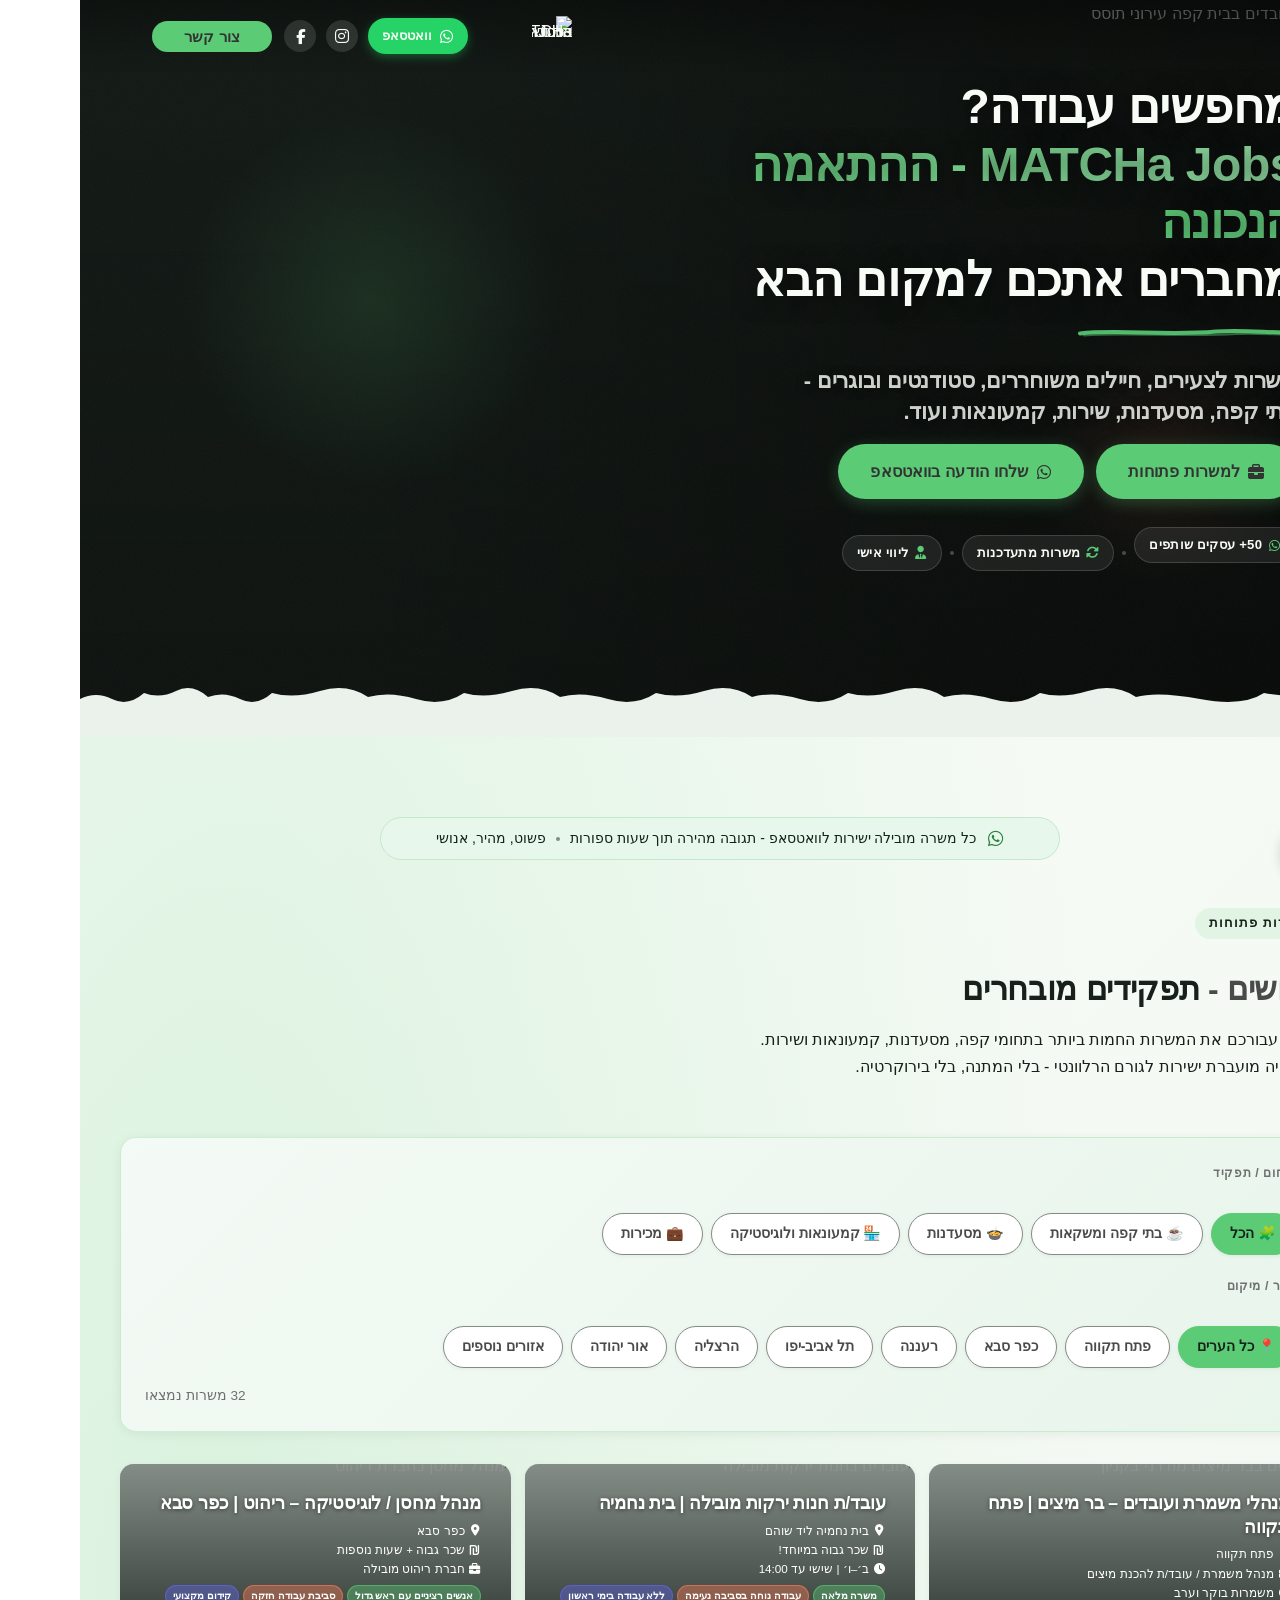
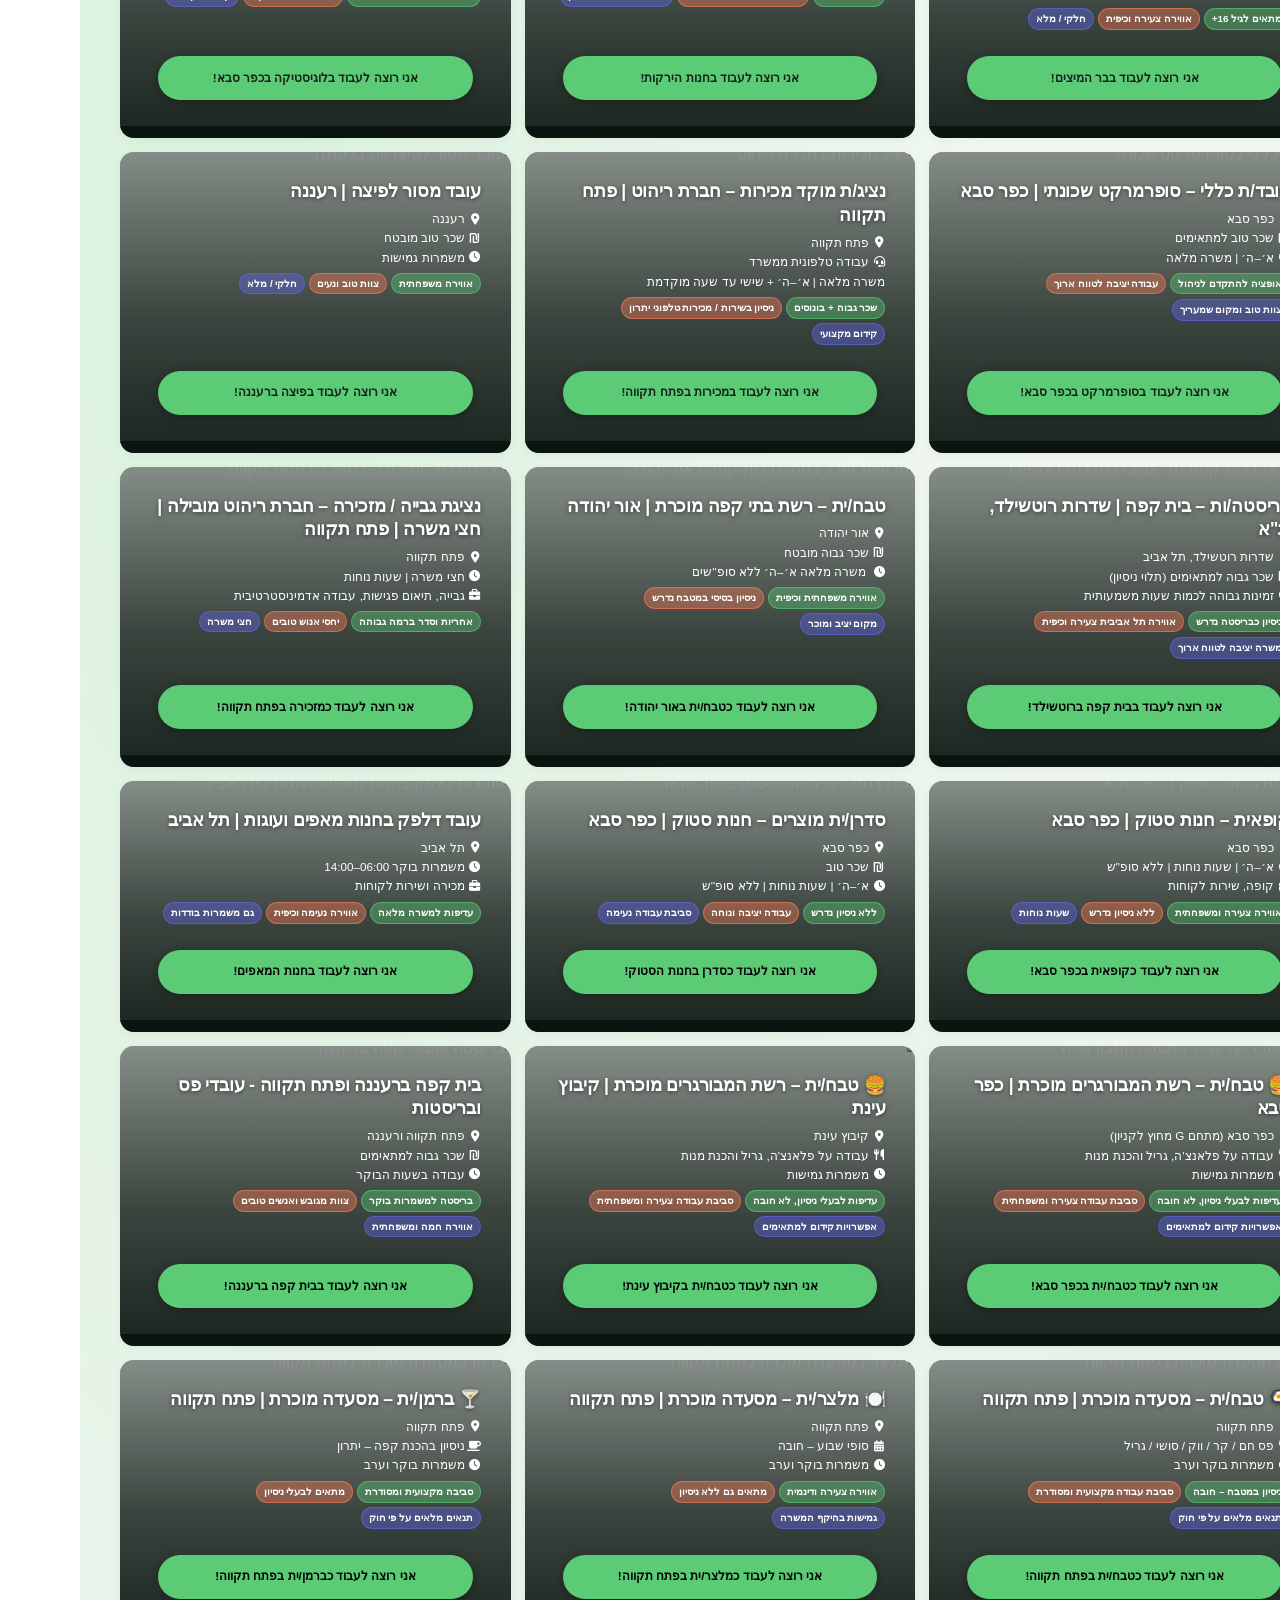
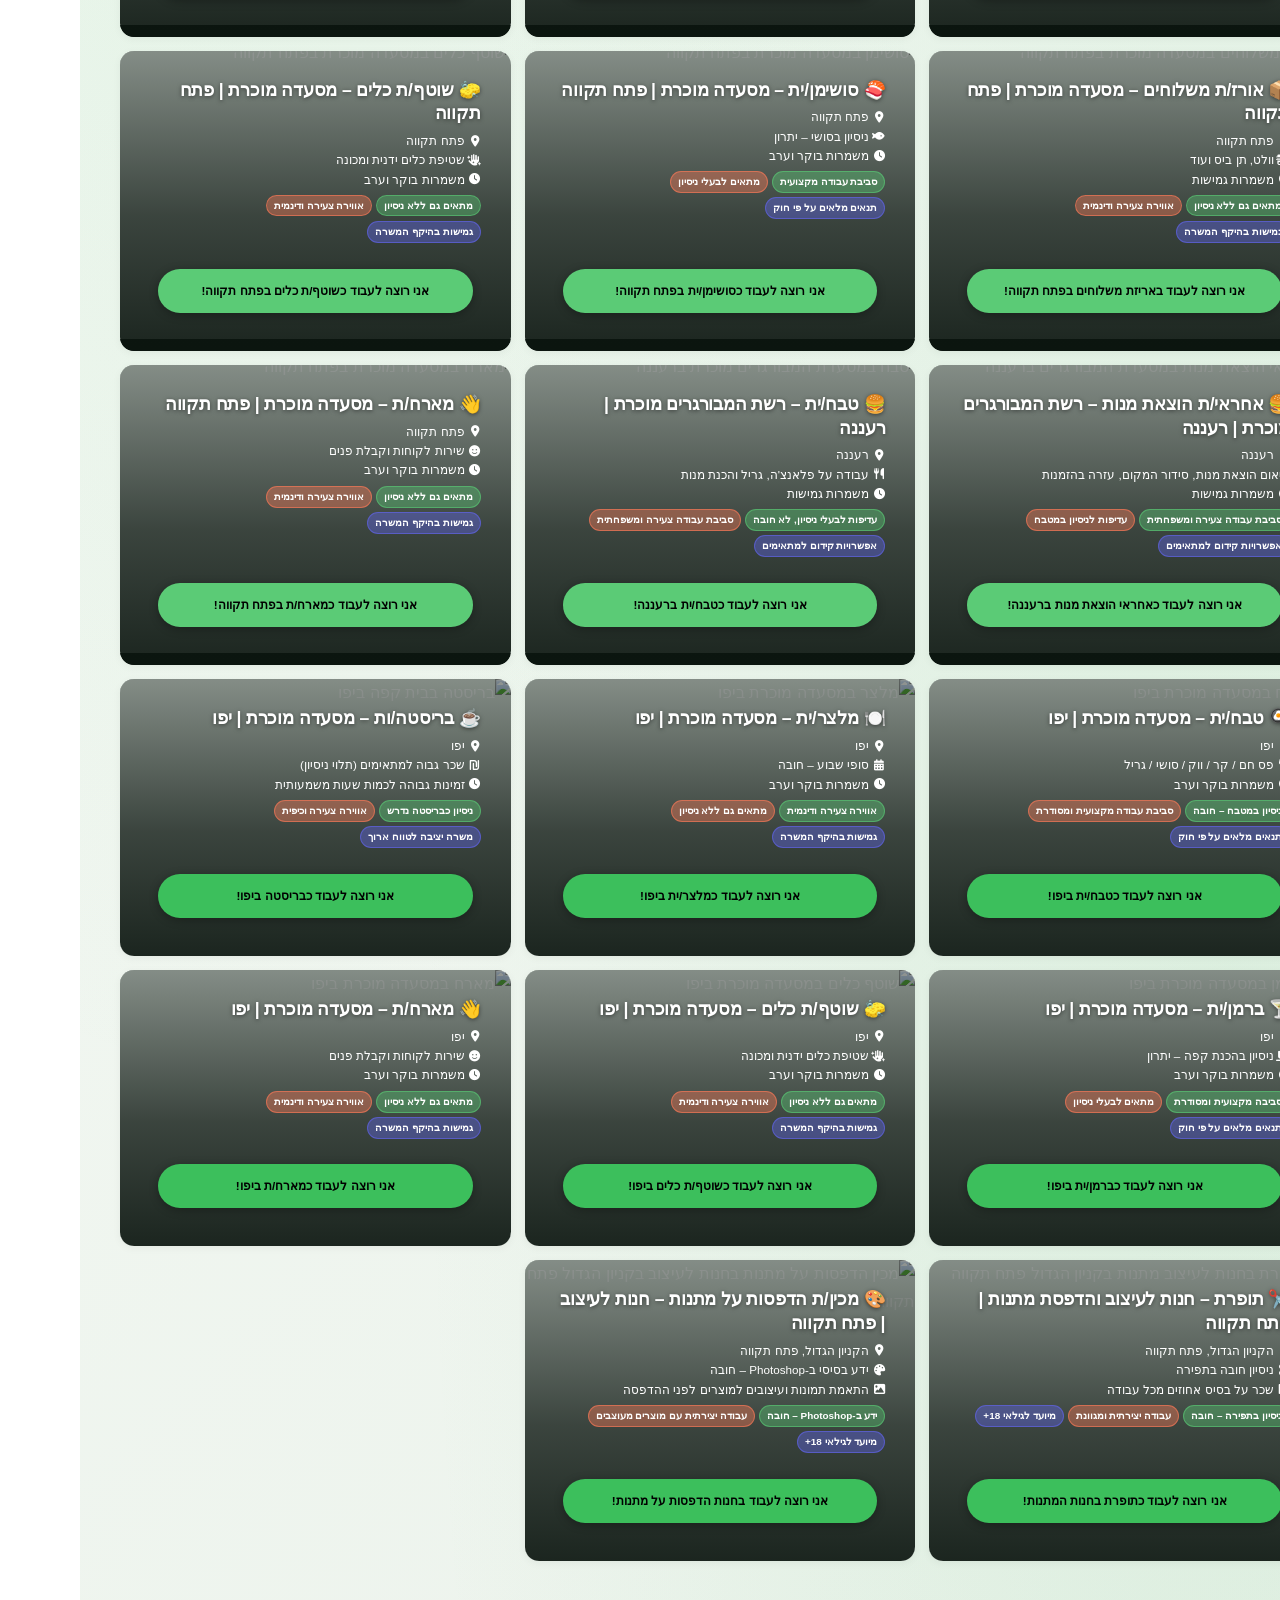
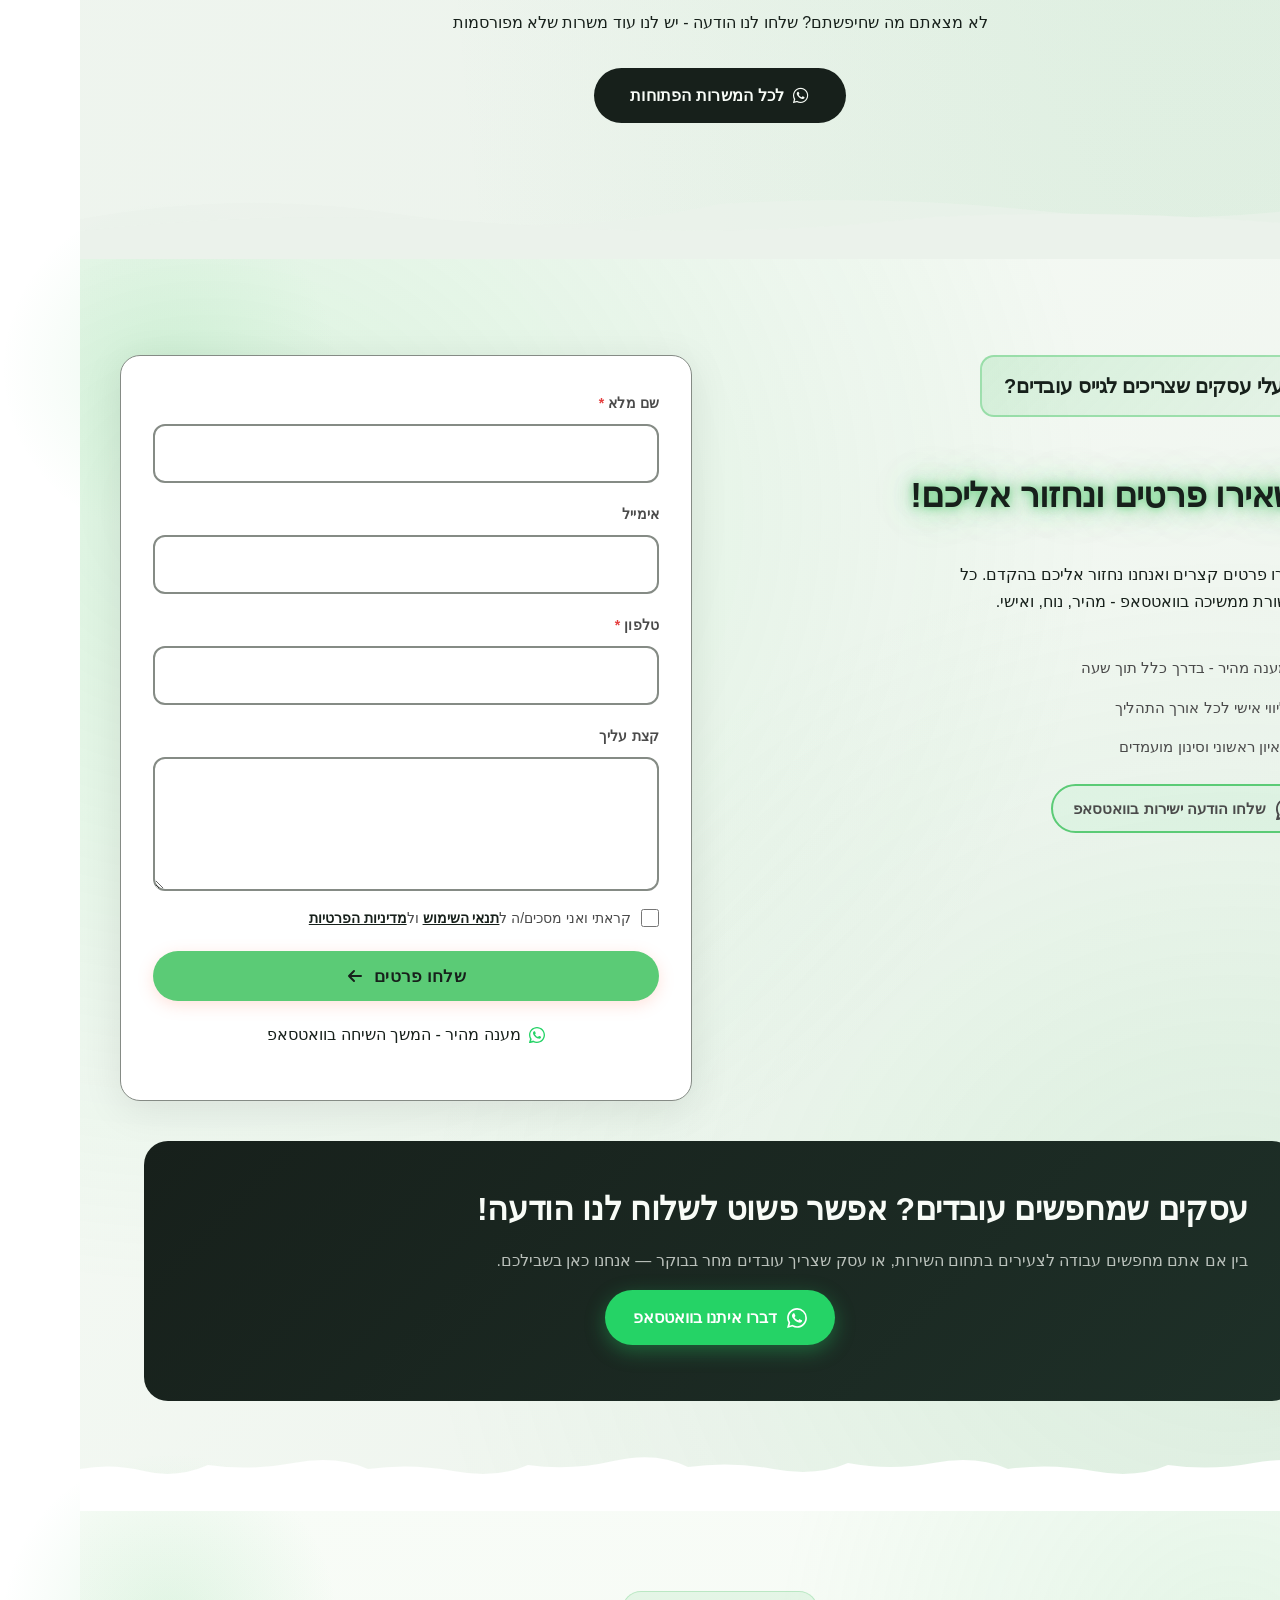
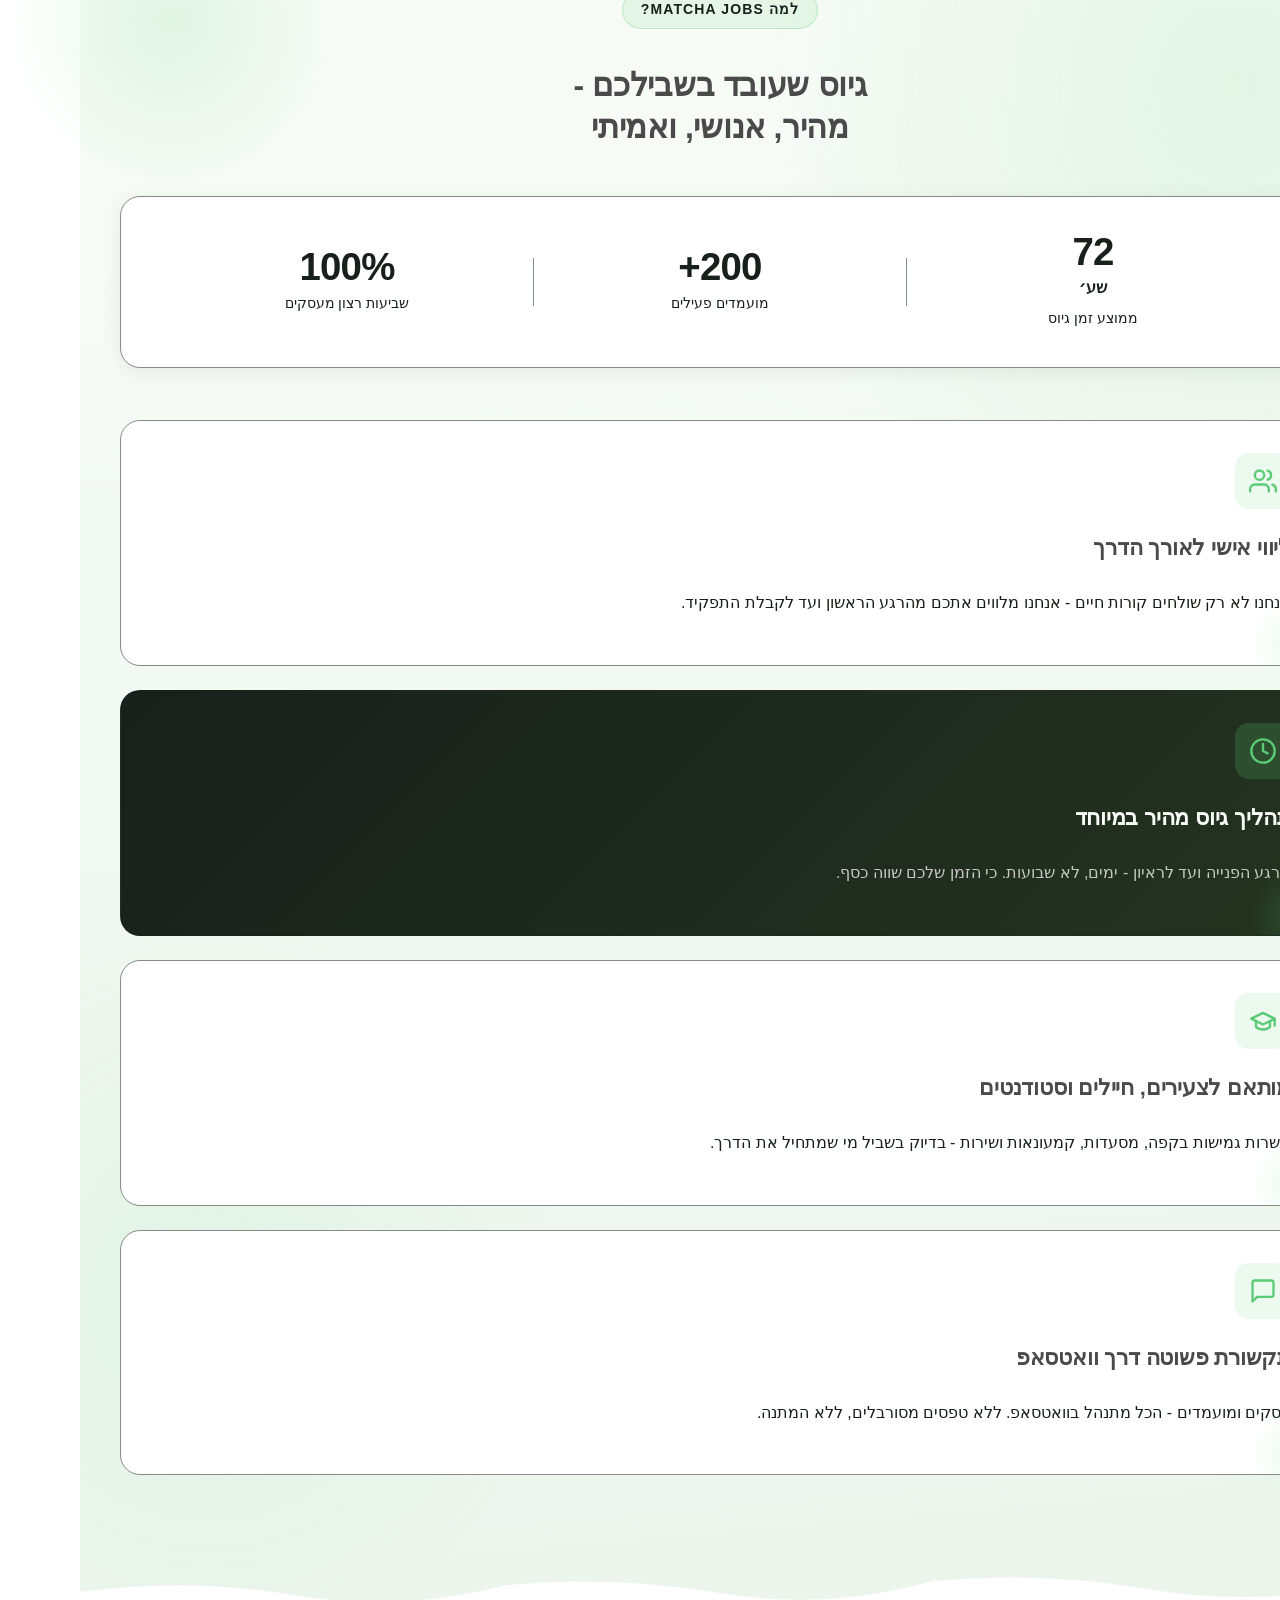
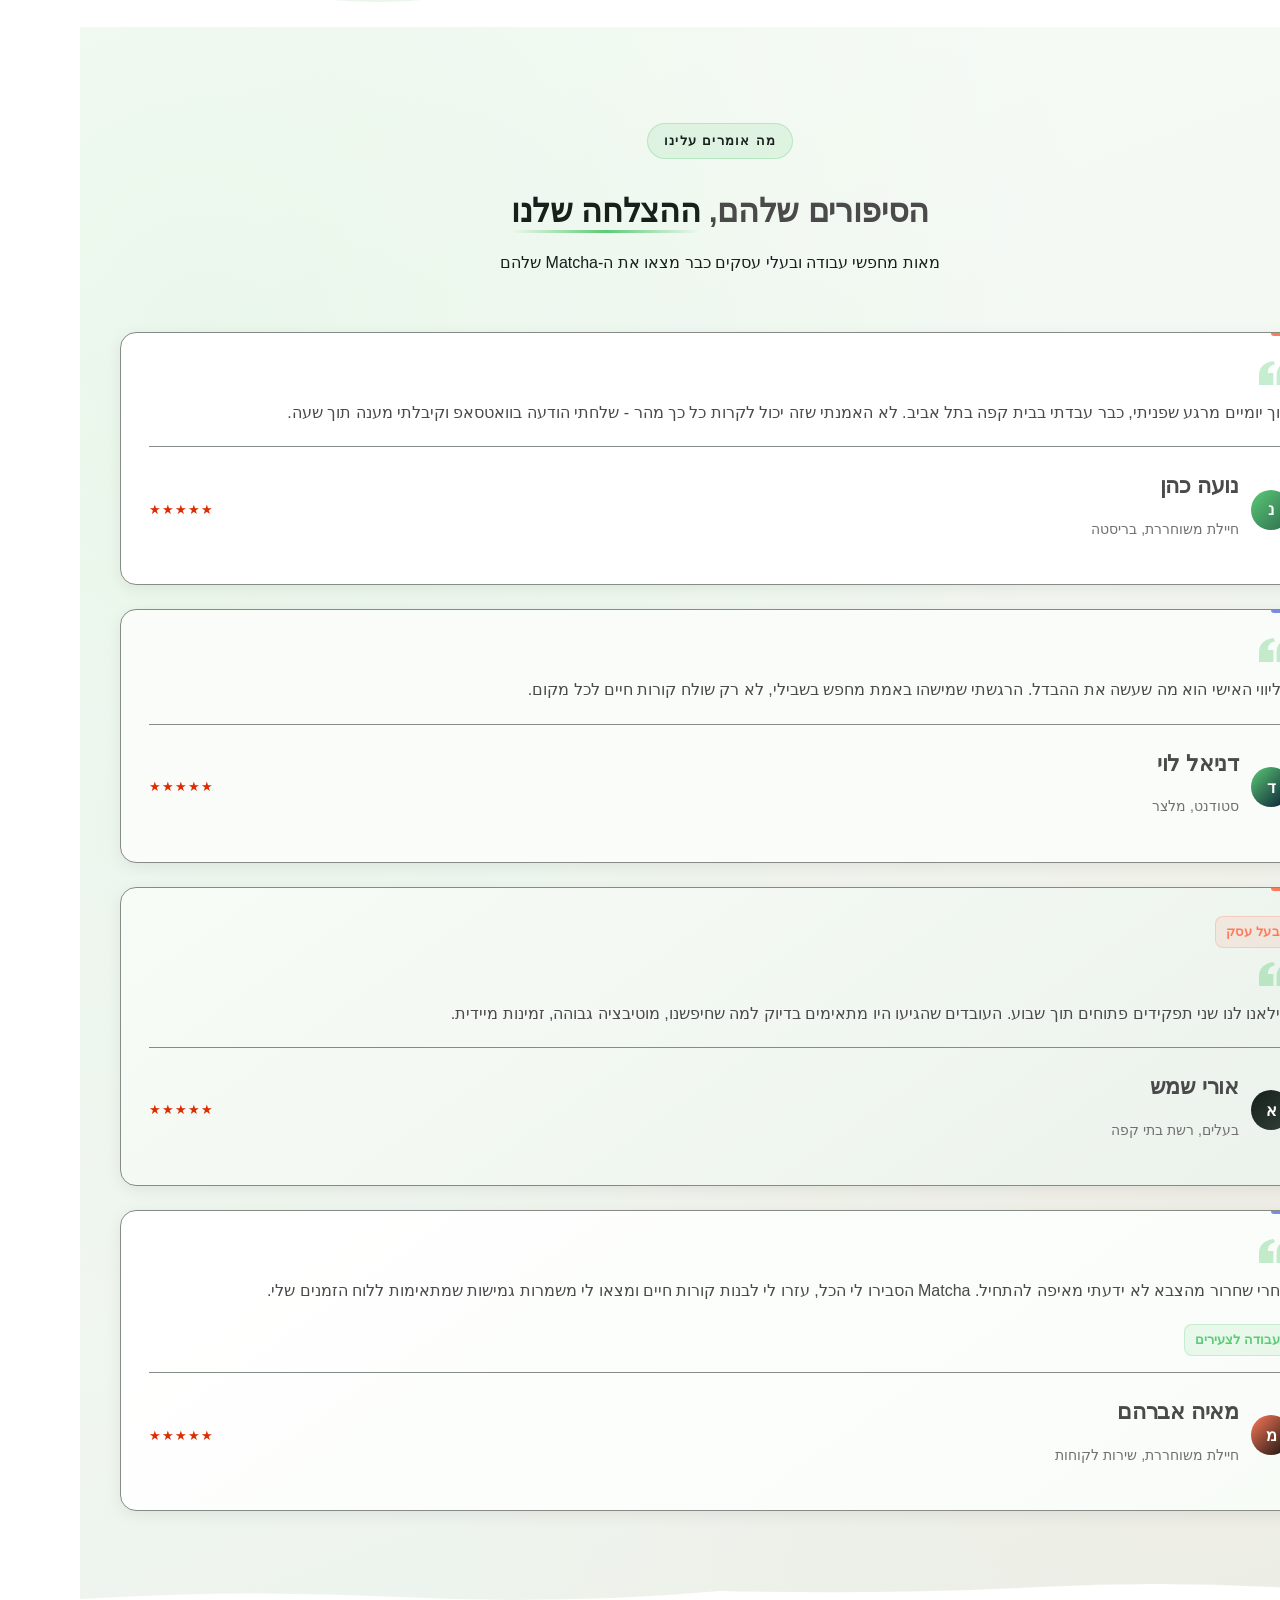
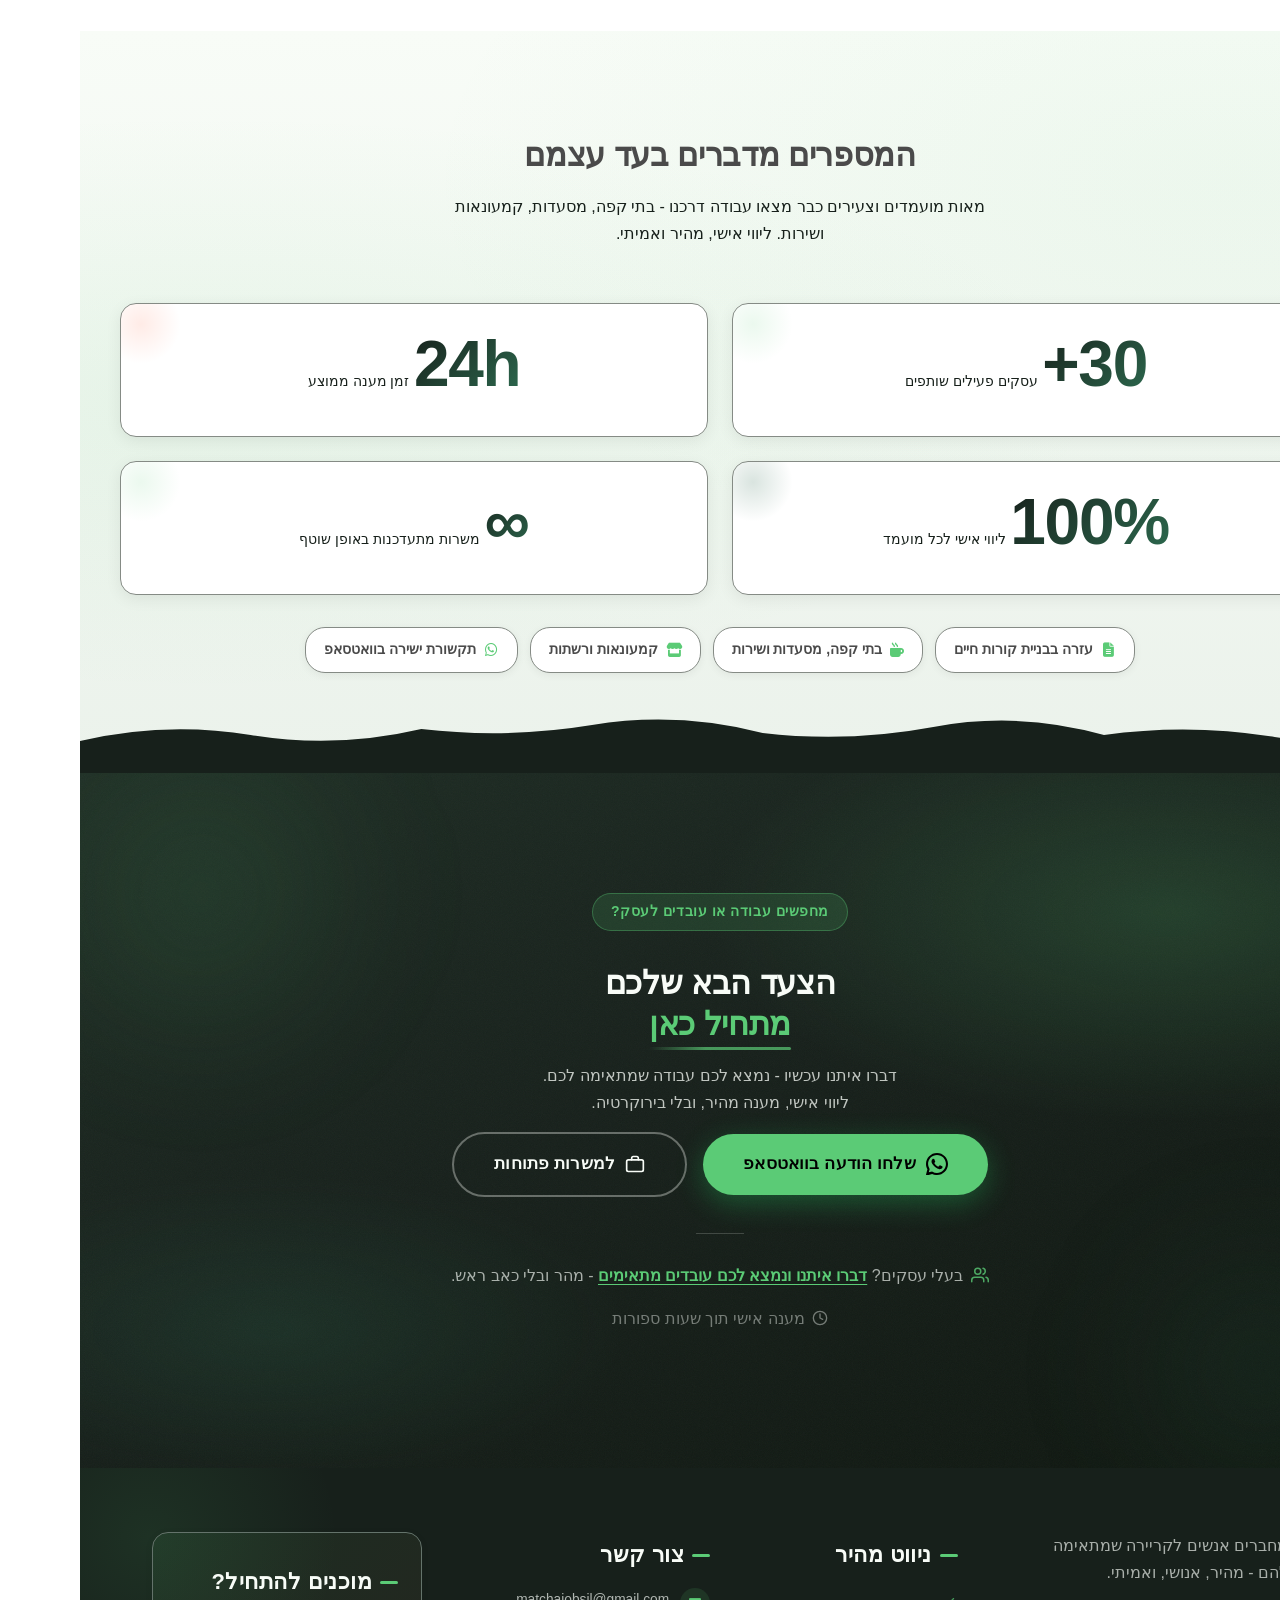
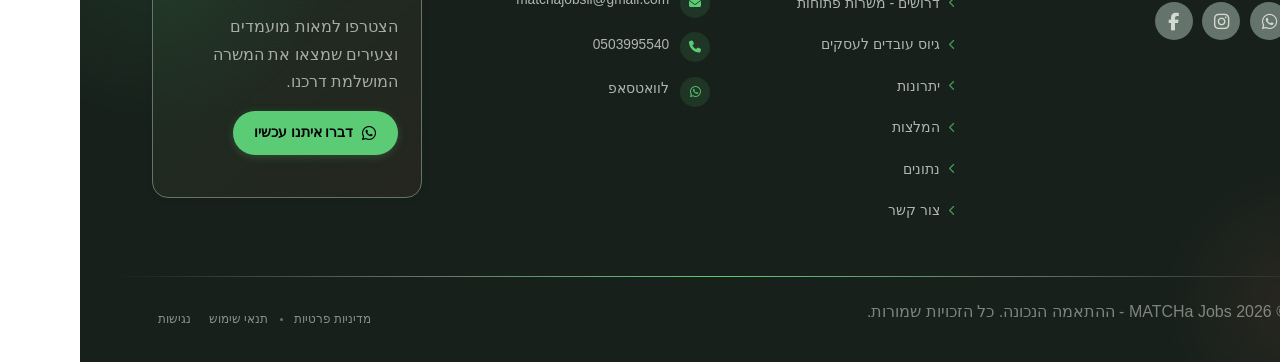
==== commit 34c41af8: "Background sync: Progressive GitHub Sync" ====
--- a/public/index.html
+++ b/public/index.html
@@ -1 +1 @@
-<!doctype html><html dir="rtl" lang="he"><head><meta charset="UTF-8"><meta content="width=device-width,initial-scale=1" name="viewport"><meta content="index, follow" name="robots"><title>MATCHa Jobs: דרושים עובדים | משרות לצעירים | חיפוש עבודה בחינם</title><meta content="Matcha Jobs - מחברים צעירים, חיילים משוחררים וסטודנטים לעבודה מתאימה. משרות בקפה, מסעדות, קמעונאות ושירות. מענה מהיר בוואטסאפ!" name="description"><meta content="דרושים, חיפוש עבודה, מציאת עבודה, עבודה לצעירים, דרושים בתי קפה" name="keywords"><link href="/assets/favicon.ico" rel="icon" type="image/x-icon"><link href="/assets/favicon-16x16.png" rel="icon" type="image/png" sizes="16x16"><link href="/assets/favicon-32x32.png" rel="icon" type="image/png" sizes="32x32"><link href="/assets/favicon-48x48.png" rel="icon" type="image/png" sizes="48x48"><link href="/assets/favicon-192x192.png" rel="icon" type="image/png" sizes="192x192"><link href="/assets/favicon-512x512.png" rel="icon" type="image/png" sizes="512x512"><link href="/assets/apple-touch-icon.png" rel="apple-touch-icon"><script>!function(){"use strict";var t="2080345c-9669-4ea4-8fa9-b34a3f99b61b",e="https://api.zappy5.com/api/analytics/track",a=18e5,n=2592e6,o=!0,i=!0,r=!0;var s=function(){var e="zappy_visitor_"+t,a=null;try{if(a=localStorage.getItem(e)){var o=JSON.parse(a),i=Date.now();if(i-o.created<n)return o.lastSeen=i,localStorage.setItem(e,JSON.stringify(o)),o.id}}catch(t){console.warn("Zappy Analytics: LocalStorage not available")}var r="zv_"+Date.now()+"_"+Math.random().toString(36).substr(2,9);try{localStorage.setItem(e,JSON.stringify({id:r,created:Date.now(),lastSeen:Date.now()}))}catch(t){}return r}(),c=function(){var e="zappy_session_"+t,n=null;try{if(n=sessionStorage.getItem(e)){var o=JSON.parse(n),i=Date.now();if(i-o.timestamp<a)return o.timestamp=i,sessionStorage.setItem(e,JSON.stringify(o)),o.id}}catch(t){console.warn("Zappy Analytics: SessionStorage not available")}var r="zs_"+Date.now()+"_"+Math.random().toString(36).substr(2,9);try{sessionStorage.setItem(e,JSON.stringify({id:r,timestamp:Date.now()}))}catch(t){}return r}();function l(a,n){n=n||{};var o={website_id:t,event_type:a,page_path:window.location.pathname,referrer:document.referrer||"direct",visitor_id:s,session_id:c,metadata:n};if(navigator.sendBeacon){var i=new Blob([JSON.stringify(o)],{type:"application/json"});navigator.sendBeacon(e,i)}else fetch(e,{method:"POST",headers:{"Content-Type":"application/json"},body:JSON.stringify(o),keepalive:!0}).catch(function(t){console.warn("Zappy Analytics: Failed to track event",t)})}o&&l("pageview",{title:document.title,url:window.location.href}),i&&document.addEventListener("click",function(t){var e=t.target;if("BUTTON"===e.tagName||e.closest("button")){var a="BUTTON"===e.tagName?e:e.closest("button");l("click",{element:"button",text:a.textContent.trim().substring(0,100),id:a.id||null,class:a.className||null})}else if("A"===e.tagName||e.closest("a")){var n="A"===e.tagName?e:e.closest("a");l("navigation",{element:"link",text:n.textContent.trim().substring(0,100),href:n.href,external:n.hostname!==window.location.hostname})}},!0),r&&document.addEventListener("submit",function(t){var e=t.target;l("form_submit",{form_id:e.id||null,form_name:e.name||null,form_action:e.action||null,form_method:e.method||"GET"})},!0);var m=Date.now();window.addEventListener("beforeunload",function(){l("page_unload",{time_on_page:Math.floor((Date.now()-m)/1e3),page_path:window.location.pathname})}),window.zappyAnalytics={track:l,getVisitorId:function(){return s},getSessionId:function(){return c}}}()</script><script>!function(){"use strict";if(!window.zappyFireMarketingEvent){var t={begin_checkout:"checkout_started",purchase:"checkout_complete",add_to_cart:"add_to_cart",view_product:"view_product"},e={whatsapp_click:{ga4:"contact",meta:"Contact",gtm:"whatsapp_click",ecom:!1},phone_click:{ga4:"contact",meta:"Contact",gtm:"phone_click",ecom:!1},contact_form_submitted:{ga4:"generate_lead",meta:"Lead",gtm:"contact_form_submitted",ecom:!1},checkout_started:{ga4:"begin_checkout",meta:"InitiateCheckout",gtm:"begin_checkout",ecom:!0},checkout_complete:{ga4:"purchase",meta:"Purchase",gtm:"purchase",ecom:!0},product_inquiry:{ga4:"generate_lead",meta:"Lead",gtm:"product_inquiry",ecom:!1},add_to_cart:{ga4:"add_to_cart",meta:"AddToCart",gtm:"add_to_cart",ecom:!0},view_product:{ga4:"view_item",meta:"ViewContent",gtm:"view_item",ecom:!0}};window.zappyFireMarketingEvent=function(r,o,u){try{u=u||{};var p=t[r]||r,d=e[p];if(!d)return;if((o=o||{}).pagePath||o.page_path||(o.pagePath=a()),"checkout_complete"===p){var l=String(o.orderId||o.order_id||o.transaction_id||"");if(l&&function(t){if(!t)return!1;try{return"1"===sessionStorage.getItem(i(t))}catch(t){return!1}}(l))return;l&&function(t){if(t)try{sessionStorage.setItem(i(t),"1")}catch(t){}}(l)}if(!u.skipFirstParty)try{window.zappyAnalytics&&"function"==typeof window.zappyAnalytics.track&&window.zappyAnalytics.track(p,o)}catch(t){}try{if(window.dataLayer=window.dataLayer||[],d.ecom){var _=c(p,o),m={};_.transaction_id&&(m.transaction_id=_.transaction_id),null!=_.value&&(m.value=_.value),_.currency&&(m.currency=_.currency),_.items&&(m.items=_.items),window.dataLayer.push({event:d.gtm,ecommerce:m}),"checkout_complete"!==p&&"checkout_started"!==p||window.dataLayer.push({event:p,ecommerce:m})}else{var s={event:d.gtm};for(var h in o)Object.prototype.hasOwnProperty.call(o,h)&&(s[h]=o[h]);window.dataLayer.push(s)}}catch(t){}try{"function"==typeof window.gtag&&window.gtag("event",d.ga4,c(p,o))}catch(t){}try{"function"==typeof window.fbq&&window.fbq("track",d.meta,function(t,e){for(var r=n(e=e||{}),a=parseFloat(null!=e.value?e.value:null!=e.total?e.total:0)||0,c=String(e.currency||"USD").toUpperCase(),i=[],o=0,u=0;u<r.length;u++)r[u].item_id&&i.push(r[u].item_id),o+=r[u].quantity||1;if("checkout_complete"===t)return{value:a,currency:c,content_ids:i.length?i:void 0,content_type:"product",num_items:o||void 0,order_id:String(e.order_id||e.orderId||e.transaction_id||e.orderNumber||"")||void 0};if("checkout_started"===t)return{value:a,currency:c,content_ids:i.length?i:void 0,content_type:"product",num_items:o||parseInt(null!=e.itemCount?e.itemCount:0,10)||void 0};if("add_to_cart"===t){var p=String(e.productId||e.product_id||i[0]||"");return{value:a||(r[0]?r[0].price*r[0].quantity:0),currency:c,content_ids:p?[p]:i.length?i:void 0,content_type:"product",content_name:e.productName||e.product_name||r[0]&&r[0].item_name,num_items:parseInt(null!=e.quantity?e.quantity:o||1,10)||1}}if("view_product"===t){var d=String(e.productId||e.product_id||i[0]||"");return{value:a||parseFloat(null!=e.price?e.price:0)||0,currency:c,content_ids:d?[d]:i.length?i:void 0,content_type:"product",content_name:e.productName||e.product_name||r[0]&&r[0].item_name}}return"whatsapp_click"===t||"phone_click"===t?{content_name:"whatsapp_click"===t?"WhatsApp":"Phone",content_category:"contact"}:"contact_form_submitted"===t||"product_inquiry"===t?{content_name:"product_inquiry"===t?"Product inquiry":"Contact form",content_category:e.productName||e.product_name||void 0}:e}(p,o))}catch(t){}}catch(t){}};var r=Object.create(null);document.addEventListener("click",function(t){try{var e=t.target;if(!e)return;var r=u(e,".whatsapp-float, a.whatsapp-float, [data-zappy-whatsapp]"),n=function(t){for(var e=t;e&&e!==document;){if("A"===e.tagName)return e;e=e.parentElement}return null}(e),c=n&&n.href||"";if(r||n&&function(t){if(!t)return!1;var e=String(t).toLowerCase();return-1!==e.indexOf("wa.me/")||-1!==e.indexOf("api.whatsapp.com")||-1!==e.indexOf("whatsapp.com/send")||0===e.indexOf("whatsapp:")}(c)){if(!o("wa:"+c)){var i=r?"float":"link";window.zappyFireMarketingEvent("whatsapp_click",{source:i,href:c||null,pagePath:a()})}return}var p=u(e,".phone-header-btn, .nav-phone-btn, .call-btn, [data-zappy-phone]"),d="";if(n&&n.href&&0===String(n.href).toLowerCase().indexOf("tel:")?d=n.href:p&&p.href&&0===String(p.href).toLowerCase().indexOf("tel:")&&(d=p.href),p||d){var l="";return d&&(l=String(d).replace(/^tel:/i,"").trim()),void(o("tel:"+(l||p&&p.id||"btn"))||window.zappyFireMarketingEvent("phone_click",{source:p?"button":"link",phone:l||null,href:d||null,pagePath:a()}))}}catch(t){}},!0)}function a(){try{if(window.ZAPPY_CONFIG&&window.ZAPPY_CONFIG.currentPagePath)return window.ZAPPY_CONFIG.currentPagePath}catch(t){}try{return window.location.pathname||"/"}catch(t){return"/"}}function n(t){var e=(t=t||{}).items||t.cartItems||t.cart_items||t.lineItems||[];Array.isArray(e)||(e=[]);for(var r=[],a=0;a<e.length;a++){var n=e[a];if(n&&"object"==typeof n){var c=String(n.item_id||n.productId||n.product_id||n.id||"").trim(),i=String(n.item_name||n.productName||n.product_name||n.name||"").trim(),o=parseFloat(null!=n.price?n.price:null!=n.unitPrice?n.unitPrice:0)||0,u=Math.max(1,parseInt(null!=n.quantity?n.quantity:null!=n.qty?n.qty:1,10)||1);(c||i)&&r.push({item_id:c||i,item_name:i||c,price:o,quantity:u})}}return r}function c(t,e){var r=n(e=e||{}),c=parseFloat(null!=e.value?e.value:null!=e.total?e.total:0)||0,i=String(e.currency||"USD").toUpperCase();if("checkout_complete"===t)return{transaction_id:String(e.transaction_id||e.orderId||e.order_id||e.orderNumber||"")||void 0,value:c,currency:i,items:r};if("checkout_started"===t)return{value:c,currency:i,items:r};if("add_to_cart"===t){var o=r.length?r:[{item_id:String(e.productId||e.product_id||""),item_name:String(e.productName||e.product_name||""),price:parseFloat(null!=e.value?e.value:null!=e.price?e.price:0)||0,quantity:parseInt(null!=e.quantity?e.quantity:1,10)||1}].filter(function(t){return t.item_id||t.item_name});return{value:c||(o[0]?o[0].price*o[0].quantity:0),currency:i,items:o}}if("view_product"===t){var u=r.length?r:[{item_id:String(e.productId||e.product_id||""),item_name:String(e.productName||e.product_name||""),price:parseFloat(null!=e.price?e.price:null!=e.value?e.value:0)||0,quantity:1}].filter(function(t){return t.item_id||t.item_name});return{currency:i,value:c||(u[0]?u[0].price:0),items:u}}return"whatsapp_click"===t||"phone_click"===t?{method:"whatsapp_click"===t?"whatsapp":"phone",page_path:e.pagePath||a()}:"contact_form_submitted"===t||"product_inquiry"===t?{page_path:e.pagePath||a()}:e}function i(t){return"zappy_purchase_fired_"+String(t||"")}function o(t){var e=Date.now();return!!(r[t]&&e-r[t]<800)||(r[t]=e,!1)}function u(t,e){return t&&t.closest?t.closest(e):null}}()</script><meta content="דרושים | Matcha Jobs - חיפוש עבודה לצעירים וחיילים משוחררים" property="og:title"><meta content="מחפשים עבודה? Matcha Jobs מחברת בין מועמדים לעסקים — דרושים בבתי קפה, סופרמרקטים, מסעדות וקמעונאות. ליווי אישי ומענה מהיר." property="og:description"><meta content="summary_large_image" name="twitter:card"><meta content="דרושים | Matcha Jobs - חיפוש עבודה לצעירים וחיילים משוחררים" name="twitter:title"><meta content="מחפשים עבודה? Matcha Jobs מחברת בין מועמדים לעסקים — דרושים בבתי קפה, סופרמרקטים, מסעדות וקמעונאות. ליווי אישי ומענה מהיר." name="twitter:description"><script type="application/ld+json">{"@context":"https://schema.org","@graph":[{"@type":"LocalBusiness","@id":"https://matcha-jobs.co.il#organization","name":"MATCHa Jobs - ההתאמה הנכונה","url":"https://matcha-jobs.co.il","description":"Matcha Jobs is a young, modern Israeli recruitment brand with a startup personality, targeting job seekers such as released soldiers, students, and young adults in the hospitality, café, restaurant, retail and service sectors. The brand identity is built around simplicity, speed, and personal connection — feeling approachable and trustworthy rather than corporate. The matcha green palette reinforces a fresh, energetic vibe. The platform prioritizes WhatsApp-first communication and conversion-focused UX, with a clean RTL Hebrew interface that feels fast, minimal, and human.","address":{"@type":"PostalAddress","streetAddress":"תל אביב"},"contactPoint":[{"@type":"ContactPoint","contactType":"customer service","email":"matchajobsil@gmail.com","telephone":"+972503995540"}]},{"@type":"WebSite","@id":"https://matcha-jobs.co.il#website","url":"https://matcha-jobs.co.il","name":"MATCHa Jobs - ההתאמה הנכונה","publisher":{"@id":"https://matcha-jobs.co.il#organization"}},{"@type":"ContactPage","@id":"https://matcha-jobs.co.il#contactpage","url":"https://matcha-jobs.co.il","name":"MATCHa Jobs: דרושים עובדים | משרות לצעירים | חיפוש עבודה בחינם","mainEntity":{"@id":"https://matcha-jobs.co.il#organization"},"potentialAction":{"@type":"CommunicateAction","target":{"@type":"EntryPoint","urlTemplate":"https://matcha-jobs.co.il/api/email/contact-form","actionPlatform":["http/method=POST"],"contentType":"application/json"},"instrument":[{"@type":"PropertyValue","name":"full_name","propertyID":"text","valueRequired":false},{"@type":"PropertyValue","name":"email","propertyID":"email","valueRequired":false},{"@type":"PropertyValue","name":"phone","propertyID":"tel","valueRequired":false},{"@type":"PropertyValue","name":"message","propertyID":"textarea","valueRequired":false},{"@type":"PropertyValue","name":"privacy_consent","propertyID":"checkbox","valueRequired":true}]}}]}</script><meta content="website" property="og:type"><meta content="he_IL" property="og:locale"><link href="/assets/favicon.ico" rel="icon" type="image/x-icon"><link href="/assets/favicon-16x16.png" rel="icon" type="image/png" sizes="16x16"><link href="/assets/favicon-32x32.png" rel="icon" type="image/png" sizes="32x32"><link href="/assets/favicon-48x48.png" rel="icon" type="image/png" sizes="48x48"><link href="/assets/favicon-192x192.png" rel="icon" type="image/png" sizes="192x192"><link href="/assets/favicon-512x512.png" rel="icon" type="image/png" sizes="512x512"><link href="/assets/apple-touch-icon.png" rel="apple-touch-icon"><link href="https://cdn.jsdelivr.net/npm/vanilla-cookieconsent@3/dist/cookieconsent.css" rel="stylesheet"><style data-zappy-section-v2-css="true">.index-benefits-section{position:relative;overflow:visible;background-color:var(--bg-light);background-image:radial-gradient(ellipse 60% 50% at 90% 10%,rgba(91,203,118,.13) 0,transparent 60%),radial-gradient(ellipse 50% 40% at 10% 80%,rgba(91,203,118,.09) 0,transparent 55%),linear-gradient(175deg,#f8fcf7 0,#ebf5ec 100%);color:var(--text-dark);direction:rtl;padding:80px 24px 100px}.index-benefits-section__bg-orb{position:absolute;border-radius:50%;pointer-events:none;z-index:0}.index-benefits-section__bg-orb--1{width:340px;height:340px;inset-inline-end:-80px;top:-60px;background:radial-gradient(circle,rgba(91,203,118,.15) 0,transparent 70%)}.index-benefits-section__bg-orb--2{width:260px;height:260px;inset-inline-start:-60px;bottom:120px;background:radial-gradient(circle,rgba(91,203,118,.1) 0,transparent 70%)}.index-benefits-section__container{position:relative;z-index:1;max-width:1200px;margin:0 auto}.index-benefits-section__header{text-align:center;margin-bottom:48px}.index-benefits-section__eyebrow{display:inline-block;font-family:Assistant,Inter,sans-serif;font-size:.875rem;font-weight:700;letter-spacing:.08em;text-transform:uppercase;color:var(--primary);background:rgba(91,203,118,.12);border:1px solid rgba(91,203,118,.3);border-radius:100px;padding:6px 18px;margin-bottom:20px}.index-benefits-section__title{font-family:Heebo,'IBM Plex Sans Hebrew',sans-serif;font-size:2rem;font-weight:700;line-height:1.3;color:var(--text-dark);letter-spacing:-.01em;margin:0 auto 16px;max-width:640px}.index-benefits-section__subtitle{font-family:Assistant,Inter,sans-serif;font-size:1rem;line-height:1.7;color:var(--text-muted);max-width:560px;margin:0 auto;text-align:center}.index-benefits-section__stats{display:flex;align-items:center;justify-content:center;gap:0;background:#fff;border:1px solid var(--border-light);border-radius:20px;box-shadow:0 4px 20px rgba(0,0,0,.07);padding:28px 40px;margin-bottom:52px;flex-wrap:wrap}.index-benefits-section__stat{display:flex;flex-direction:column;align-items:center;text-align:center;flex:1;min-width:140px;padding:8px 16px}.index-benefits-section__stat-number{font-family:Heebo,sans-serif;font-size:2.4rem;font-weight:800;color:var(--primary);line-height:1;letter-spacing:-.02em}.index-benefits-section__stat-unit{font-family:Heebo,sans-serif;font-size:1rem;font-weight:600;color:var(--primary);margin-top:2px}.index-benefits-section__stat-label{font-family:Assistant,sans-serif;font-size:.875rem;color:var(--text-muted);margin-top:6px;font-weight:500}.index-benefits-section__stat-divider{width:1px;height:48px;background:var(--border-light);flex-shrink:0}.index-benefits-section__grid{display:grid;grid-template-columns:repeat(2,1fr);gap:24px;margin-bottom:52px;direction:rtl}.index-benefits-section__card{position:relative;background:#fff;border:1px solid var(--border-light);border-radius:20px;padding:32px 28px;overflow:hidden;transition:transform .25s ease,box-shadow .25s ease;display:flex;flex-direction:column;gap:16px}.index-benefits-section__card:hover{transform:translateY(-4px);box-shadow:0 16px 40px rgba(91,203,118,.18);border-color:rgba(91,203,118,.4)}.index-benefits-section__card--featured{background:linear-gradient(135deg,#17201b 0,#243320 100%);border-color:transparent}.index-benefits-section__card--featured .index-benefits-section__card-title{color:var(--text-light)}.index-benefits-section__card--featured .index-benefits-section__card-text{color:rgba(248,252,247,.75)}.index-benefits-section__card--featured .index-benefits-section__card-icon-wrap{background:rgba(91,203,118,.2);color:var(--primary)}.index-benefits-section__card-icon-wrap{display:inline-flex;align-items:center;justify-content:center;width:56px;height:56px;border-radius:14px;background:rgba(91,203,118,.12);color:var(--primary);flex-shrink:0;align-self:flex-start}.index-benefits-section__card-body{display:flex;flex-direction:column;gap:10px;flex:1}.index-benefits-section__card-title{font-family:Heebo,'IBM Plex Sans Hebrew',sans-serif;font-size:1.375rem;font-weight:700;line-height:1.4;color:var(--text-dark);margin:0;text-align:right}.index-benefits-section__card-text{font-family:Assistant,Inter,sans-serif;font-size:1rem;line-height:1.7;color:var(--text-muted);margin:0;text-align:right}.index-benefits-section__card-accent{position:absolute;inset-inline-start:-30px;bottom:-30px;width:100px;height:100px;border-radius:50%;background:radial-gradient(circle,rgba(91,203,118,.12) 0,transparent 70%);pointer-events:none;z-index:0}.index-benefits-section__card--featured .index-benefits-section__card-accent{background:radial-gradient(circle,rgba(91,203,118,.18) 0,transparent 70%)}.index-benefits-section__cta-band{display:flex;align-items:center;justify-content:space-between;gap:32px;background:linear-gradient(135deg,#17201b 0,#1e3028 100%);border-radius:24px;padding:40px 48px;position:relative;overflow:hidden}.index-benefits-section__cta-band::before{content:'';position:absolute;inset-inline-end:-60px;top:-60px;width:220px;height:220px;border-radius:50%;background:radial-gradient(circle,rgba(91,203,118,.18) 0,transparent 70%);pointer-events:none;z-index:0}.index-benefits-section__cta-text{position:relative;z-index:1;flex:1}.index-benefits-section__cta-heading{font-family:Heebo,'IBM Plex Sans Hebrew',sans-serif;font-size:1.6rem;font-weight:700;line-height:1.3;color:var(--text-light);margin:0 0 10px;text-align:right}.index-benefits-section__cta-sub{font-family:Assistant,Inter,sans-serif;font-size:1rem;line-height:1.7;color:rgba(248,252,247,.72);margin:0;text-align:right}.index-benefits-section__whatsapp-btn{position:relative;z-index:1;display:inline-flex;align-items:center;gap:10px;background:#25d366;color:#fff;font-family:Heebo,sans-serif;font-size:1rem;font-weight:700;padding:14px 28px;border-radius:100px;text-decoration:none;white-space:nowrap;transition:background .2s ease,transform .2s ease,box-shadow .2s ease;box-shadow:0 6px 20px rgba(37,211,102,.35);flex-shrink:0}.index-benefits-section__whatsapp-btn:hover{background:#1ebe5d;transform:translateY(-2px);box-shadow:0 10px 28px rgba(37,211,102,.45)}.index-benefits-section__divider-wrapper{position:absolute;bottom:0;left:0;width:100%;height:70px;pointer-events:none;z-index:5}.index-benefits-section__divider-wrapper svg{display:block;width:100%;height:100%}@media (max-width:900px){.index-benefits-section__cta-band{flex-direction:column;align-items:flex-start;padding:32px 28px;gap:24px}.index-benefits-section__whatsapp-btn{align-self:flex-start}}@media (max-width:768px){.index-benefits-section{padding:60px 16px 90px}.index-benefits-section__header{margin-bottom:36px}.index-benefits-section__title{font-size:1.6rem}.index-benefits-section__stats{flex-direction:column;gap:16px;padding:24px 20px}.index-benefits-section__stat-divider{width:48px;height:1px}.index-benefits-section__grid{grid-template-columns:1fr!important;gap:16px}.index-benefits-section__card{padding:24px 20px}.index-benefits-section__cta-band{padding:28px 20px;border-radius:18px}.index-benefits-section__cta-heading{font-size:1.3rem}.index-benefits-section__bg-orb--1,.index-benefits-section__bg-orb--2{display:none}}</style><style id="zappy-critical-above-fold-css">html{box-sizing:border-box;-webkit-text-size-adjust:100%}*,::after,::before{box-sizing:inherit}body{margin:0;min-width:320px;overflow-x:clip}img,svg,video{max-width:100%;height:auto}main{display:block}.container{width:min(100% - 32px,1200px);margin-inline:auto}.navbar,header .navbar,header[role=banner],nav.navbar{position:relative;z-index:1000;width:100%}.nav-container,.navbar .container{display:flex;align-items:center;justify-content:space-between;min-height:64px}.logo,.logo-link img{display:block;width:35px;height:35px;object-fit:contain}#navMenu,.nav-menu{list-style:none;margin:0;padding:0}#navMenu a,.nav-menu a,.navbar .nav-links a,.navbar a{color:inherit;text-decoration:none}#navMenu .sub-menu,.nav-menu .sub-menu,.navbar .sub-menu{display:none}.fa,.fa-brands,.fa-regular,.fa-solid,.fab,.far,.fas{display:inline-block;min-width:1em;text-align:center}html:not(#zappy-noop) .navbar:has(.nav-ecommerce-icons)>.phone-header-btn,html:not(#zappy-noop)[data-zappy-site-type=ecommerce] .phone-header-btn{display:none!important;visibility:hidden!important;width:0!important;height:0!important;pointer-events:none!important}.zappy-preview-empty-store-cta{display:none!important;visibility:hidden!important;height:0!important;max-height:0!important;overflow:hidden!important;margin:0!important;padding:0!important;border:0!important;box-shadow:none!important}.zappy-catalog-menu{background:var(--surface-color,var(--surface,linear-gradient(135deg,#f8f9fa 0,#fff 100%)));border-bottom:1px solid var(--border-color,#e5e7eb);padding:0;position:sticky;top:0;z-index:90}.zappy-catalog-menu.rtl,.zappy-catalog-menu[dir=rtl]{direction:rtl}.zappy-catalog-menu.ltr,.zappy-catalog-menu[dir=ltr]{direction:ltr}.catalog-menu-container{max-width:1440px;margin:0 auto;display:flex;align-items:center;gap:8px;padding:10px 24px;overflow:visible}.catalog-menu-categories,.catalog-menu-list{display:flex;align-items:center;gap:4px;flex-wrap:wrap;margin:0;padding:0;list-style:none}.catalog-menu-item{display:inline-flex;align-items:center;padding:8px 16px;font-size:14px;font-weight:500;color:var(--text-color,var(--text,#374151));text-decoration:none;border-radius:20px;white-space:nowrap}.catalog-menu-all{background:var(--primary-color,var(--primary,#111));color:var(--text-light,#fff)!important}.catalog-menu-parent{position:relative;display:inline-flex;align-items:center}.catalog-menu-trigger{display:inline-flex;align-items:center;gap:6px}.catalog-menu-chevron{flex-shrink:0}.catalog-menu-parent>.sub-menu{display:none!important;visibility:hidden!important;opacity:0!important;pointer-events:none!important}.hero-section,.index-hero-section,section[class*=hero]{position:relative;overflow:hidden;min-height:560px}.hero-bg-image,.hero-bg-wrapper,section[class*=hero] [class*=hero-bg]{position:absolute;inset:0;width:100%;height:100%}.hero-bg-image img,.hero-bg-wrapper img,section[class*=hero] [data-hero-bg],section[class*=hero] img[data-hero-background=true]{width:100%!important;height:100%!important;object-fit:cover!important;display:block}.hero-content,section[class*=hero] .container{position:relative;z-index:2}@media(max-width:768px){:root{--header-height:72px;--total-header-height:72px;--zappy-mobile-menu-top:72px}html[data-zappy-site-type=ecommerce] body{padding-top:var(--total-header-height,72px)}html[data-zappy-site-type=ecommerce] body>.navbar:not(.zappy-catalog-menu),html[data-zappy-site-type=ecommerce] body>nav.navbar{position:fixed!important;top:0;left:0;right:0;z-index:100000;width:100%;margin-bottom:0}.zappy-catalog-menu{position:fixed;top:var(--header-height,72px);left:0;right:0;z-index:99999}.nav-container,.navbar .container{min-height:60px}#navMenu,.nav-menu{max-width:100vw;overflow-x:hidden}.hero-section,.index-hero-section,section[class*=hero]{min-height:100svh}.hero-bg-image,.hero-bg-wrapper,.hero-scrim{min-height:100svh}}:root{--zappy-header-stack-height:calc(var(--zappy-announcement-height, 40px) + var(--header-height, 72px))}body:has(.zappy-announcement-bar) .navbar:not(.zappy-catalog-menu):not(.mobile-search-panel),body:has(.zappy-announcement-bar) header.navbar,body:has(.zappy-announcement-bar) nav.navbar:not(.zappy-catalog-menu){top:var(--zappy-announcement-height,40px)!important}body:has(.zappy-announcement-bar) .index-hero-section,body:has(.zappy-announcement-bar) main>section[class*=hero]:first-of-type,body:has(.zappy-announcement-bar) section[data-hero-type^=fullscreen]{margin-top:calc(-1 * var(--zappy-header-stack-height))!important;padding-top:calc(var(--zappy-header-stack-height))!important}[data-zappy-content-align]{display:flex!important;flex-direction:column!important}[data-zappy-content-align^=top-]{justify-content:flex-start!important}[data-zappy-content-align^=center-],[data-zappy-content-align^=lower-],[data-zappy-content-align^=upper-]{justify-content:center!important}[data-zappy-content-align^=bottom-]{justify-content:flex-end!important}[data-zappy-content-align$="-left"],[data-zappy-content-align$="-mid-left"]{align-items:flex-start!important;text-align:start!important}[data-zappy-content-align$="-center"]{align-items:center!important;text-align:center!important}[data-zappy-content-align$="-mid-right"],[data-zappy-content-align$="-right"]{align-items:flex-end!important;text-align:end!important}[data-zappy-content-align] [data-zappy-align-target]{margin-left:auto;margin-right:auto}[data-zappy-content-align$="-center"] [data-zappy-align-target],[data-zappy-content-align$="-center"] [data-zappy-align-target]>*{text-align:center!important}</style><link href="/styles.css" rel="stylesheet"><script>window.ZAPPY_WEBSITE_ID="2080345c-9669-4ea4-8fa9-b34a3f99b61b",window.ZAPPY_API_BASE="https://api.zappy5.com"</script><link href="/assets/site-index-hero-image-1-1784557491573-pzhnsd.webp?v=1784557491573" rel="preload" as="image" fetchpriority="high"><style id="zappy-dropdown-submenu-styles">#navMenu li:has(.sub-menu),.nav-menu li:has(.sub-menu),.navbar li:has(.sub-menu),nav li:has(.sub-menu){position:relative}#navMenu .sub-menu,.nav-menu .sub-menu,.navbar .sub-menu,nav .sub-menu{display:block!important;position:absolute!important;top:100%;left:0;min-width:220px;border-radius:8px;box-shadow:0 8px 25px rgba(0,0,0,.15);padding:8px 0;opacity:0;visibility:hidden;transform:translateY(10px);transition:all .3s ease;z-index:1000;list-style:none;pointer-events:none}#navMenu li:hover>.sub-menu,.nav-menu li:hover>.sub-menu,.navbar li:hover>.sub-menu,nav li:hover>.sub-menu{opacity:1!important;visibility:visible!important;transform:translateY(0)!important;pointer-events:auto!important}.sub-menu li{list-style:none;margin:0;padding:0}.sub-menu a{display:block!important;padding:10px 16px!important;color:var(--text-dark,#333)!important;font-weight:500;text-decoration:none;white-space:nowrap;transition:background-color .2s}.sub-menu .zappy-nav-child>a{padding-left:28px!important;font-size:.9em!important;opacity:.85!important}[dir=rtl] .sub-menu .zappy-nav-child>a,html[lang=ar] .sub-menu .zappy-nav-child>a,html[lang=he] .sub-menu .zappy-nav-child>a{padding-left:10px!important;padding-right:28px!important}.sub-menu .zappy-nav-parent>a{font-weight:600!important}.sub-menu a:hover{background-color:#f5f5f5}[dir=rtl] .nav-menu .sub-menu,[dir=rtl] .navbar .sub-menu,[dir=rtl] nav .sub-menu,html[lang=ar] .nav-menu .sub-menu,html[lang=ar] .navbar .sub-menu,html[lang=ar] nav .sub-menu,html[lang=he] .nav-menu .sub-menu,html[lang=he] .navbar .sub-menu,html[lang=he] nav .sub-menu{left:auto!important;right:0!important}.sub-menu:empty,.sub-menu:not(:has(li)):not(:has(> a)),.sub-menu:not(:has(li:not(.zappy-hidden-menu-item))):not(:has(> a)){display:none!important;opacity:0!important;visibility:hidden!important;pointer-events:none!important}li:has(.menu-group-title):hover>.sub-menu{opacity:1!important;visibility:visible!important;transform:translateY(0)!important;pointer-events:auto!important}#navMenu>li>.menu-group-title,.nav-menu>li>.menu-group-title{display:inline-block;padding:.5rem 1rem;cursor:default;user-select:none}@media (max-width:768px){#navMenu .sub-menu,.nav-menu .sub-menu,.navbar .sub-menu,nav .sub-menu{position:static!important;transform:none!important;box-shadow:none!important;background:0 0!important;max-height:0;overflow:hidden;opacity:0;visibility:hidden;transition:max-height .3s ease,opacity .3s ease;padding:0!important;border-radius:0!important}#navMenu .sub-menu.mobile-expanded,.nav-menu .sub-menu.mobile-expanded,.navbar .sub-menu.mobile-expanded{max-height:none!important;overflow-y:visible!important;opacity:1!important;visibility:visible!important;padding:8px 0 8px 16px!important}[dir=rtl] .sub-menu.mobile-expanded,html[lang=he] .sub-menu.mobile-expanded{padding:8px 16px 8px 0!important}#navMenu li:hover>.sub-menu,.nav-menu li:hover>.sub-menu,.navbar li:hover>.sub-menu,nav li:hover>.sub-menu{opacity:0;visibility:hidden;pointer-events:none}#navMenu li>.sub-menu.mobile-expanded,.nav-menu li>.sub-menu.mobile-expanded,.navbar li>.sub-menu.mobile-expanded,nav li>.sub-menu.mobile-expanded{opacity:1!important;visibility:visible!important;pointer-events:auto!important}#navMenu li:has(.sub-menu),.nav-menu li:has(.sub-menu),.navbar li:has(.sub-menu),nav li:has(.sub-menu){display:flex!important;flex-wrap:wrap!important;align-items:center!important;position:relative!important;min-height:44px!important}#navMenu li:has(.sub-menu)>a,.nav-menu li:has(.sub-menu)>a,.navbar li:has(.sub-menu)>a,nav li:has(.sub-menu)>a{flex:1!important;min-width:0!important}#navMenu li:has(.sub-menu)>.menu-group-title,.nav-menu li:has(.sub-menu)>.menu-group-title,.navbar li:has(.sub-menu)>.menu-group-title,nav li:has(.sub-menu)>.menu-group-title{flex:1!important;min-width:0!important;padding:0!important;line-height:inherit!important}#navMenu li:has(.sub-menu)>.sub-menu,.nav-menu li:has(.sub-menu)>.sub-menu,.navbar li:has(.sub-menu)>.sub-menu,nav li:has(.sub-menu)>.sub-menu{flex-basis:100%!important;width:100%!important}#navMenu li:has(.sub-menu)>a [class*=arrow],#navMenu li:has(.sub-menu)>a [class*=chevron],.nav-menu li:has(.sub-menu)>a .fa-angle-down,.nav-menu li:has(.sub-menu)>a .fa-chevron-down,.nav-menu li:has(.sub-menu)>a [class*=arrow],.nav-menu li:has(.sub-menu)>a [class*=chevron],nav li:has(.sub-menu)>a [class*=arrow],nav li:has(.sub-menu)>a [class*=chevron]{display:none!important;visibility:hidden!important}.mobile-submenu-toggle{display:flex!important;align-items:center!important;justify-content:center!important;width:44px!important;height:auto!important;background:0 0!important;border:none!important;cursor:pointer!important;color:var(--text-light)!important;position:static!important;flex-shrink:0!important;align-self:stretch!important;z-index:2!important;padding:0!important;margin:0!important}.mobile-submenu-toggle::after{content:''!important;width:0!important;height:0!important;border-left:6px solid transparent!important;border-right:6px solid transparent!important;border-top:7px solid currentColor!important;transition:transform .3s ease!important}.mobile-submenu-toggle.expanded::after{transform:rotate(180deg)!important}.sub-menu a{padding:10px 0!important;display:block!important;color:var(--text-light)!important;white-space:normal!important}.sub-menu .zappy-nav-child>a{padding-left:28px!important;font-size:.9em!important;opacity:.85!important}[dir=rtl] .sub-menu .zappy-nav-child>a,html[lang=ar] .sub-menu .zappy-nav-child>a,html[lang=he] .sub-menu .zappy-nav-child>a{padding-left:0!important;padding-right:28px!important}.sub-menu .zappy-nav-parent>a{font-weight:600!important}#navMenu.active,.nav-menu.active{max-width:100vw!important;overflow-x:hidden!important;box-sizing:border-box!important}.navbar .sub-menu li a,.zappy-products-dropdown .sub-menu a,nav.navbar .sub-menu li a{color:var(--text-light)!important}}@media (min-width:769px){.mobile-submenu-toggle{display:none!important}}</style><style id="zappy-widget-visibility">html[dir=rtl] .whatsapp-float{right:20px!important;left:auto!important}html:not([dir]) .whatsapp-float,html[dir=ltr] .whatsapp-float{left:20px!important;right:auto!important}html[dir=rtl] #mic-access-tool-general-button,html[dir=rtl] #mic-init-access-tool #mic-access-tool-general-button,html[dir=rtl] #mic-init-access-tool .mic-access-tool-general-button,html[dir=rtl] ._access-icon,html[dir=rtl] .mic-access-tool-general-button{left:20px!important;right:auto!important}html:not([dir]) #mic-access-tool-general-button,html:not([dir]) #mic-init-access-tool #mic-access-tool-general-button,html:not([dir]) #mic-init-access-tool .mic-access-tool-general-button,html:not([dir]) ._access-icon,html:not([dir]) .mic-access-tool-general-button,html[dir=ltr] #mic-access-tool-general-button,html[dir=ltr] #mic-init-access-tool #mic-access-tool-general-button,html[dir=ltr] #mic-init-access-tool .mic-access-tool-general-button,html[dir=ltr] ._access-icon,html[dir=ltr] .mic-access-tool-general-button{right:20px!important;left:auto!important}@media (max-width:768px){.whatsapp-float{display:flex!important}}@media (min-width:769px){.whatsapp-float{display:flex!important}}@media (max-width:768px){#mic-access-tool-general-button,#mic-init-access-tool #mic-access-tool-general-button,#mic-init-access-tool .mic-access-tool-general-button,._access-icon,.mic-access-tool-general-button{display:flex!important;visibility:visible!important;opacity:1!important;pointer-events:auto!important}#mic-access-tool-box.opened-mic-access-tool,#mic-init-access-tool #mic-access-tool-box.opened-mic-access-tool,.mic-access-tool-box.opened-mic-access-tool{visibility:visible!important;opacity:1!important;pointer-events:auto!important}}@media (min-width:769px){#mic-access-tool-general-button,#mic-init-access-tool #mic-access-tool-general-button,#mic-init-access-tool .mic-access-tool-general-button,._access-icon,.mic-access-tool-general-button{display:flex!important;visibility:visible!important;opacity:1!important;pointer-events:auto!important}#mic-access-tool-box.opened-mic-access-tool,#mic-init-access-tool #mic-access-tool-box.opened-mic-access-tool,.mic-access-tool-box.opened-mic-access-tool{visibility:visible!important;opacity:1!important;pointer-events:auto!important}}</style></head><body><nav class="navbar" dir="rtl"><button class="mobile-toggle" data-element-id="btn-1778188868340-30j2o7q8l" data-element-type="button" data-native-element="true" id="mobileToggle" aria-label="Menu"><svg viewBox="0 0 24 24" fill="none" height="24" width="24" style="width:24px !important;height:24px !important;display:block !important" class="hamburger-icon"><path d="M3 12h18M3 6h18M3 18h18" stroke="currentColor" stroke-linecap="round" stroke-width="2"></path></svg> <svg viewBox="0 0 24 24" fill="none" height="24" width="24" style="width:24px !important;height:24px !important;display:none !important" class="close-icon"><path d="M18 6L6 18M6 6l12 12" stroke="currentColor" stroke-linecap="round" stroke-width="2"></path></svg></button> <a href="https://wa.me/972503995540" class="phone-header-btn" style="display:flex;align-items:center;justify-content:center;text-decoration:none" rel="noopener" target="_blank" aria-label="WhatsApp"><i class="fab fa-whatsapp" style="font-size:22px;color:currentColor"></i></a><div class="nav-container"><div class="nav-right-group"><div class="nav-brand"><a href="/" class="logo-link" style="color:rgb(23, 32, 27) !important"><img decoding="async" src="/assets/matcha-jobs-recruitment-employment-logo-1784559419800-0d87vk.webp?v=1784559420136-xo8nu8" alt="MATCHa Jobs - ההתאמה הנכונה" height="35" width="35" class="logo" data-image-type="logo"></a></div><ul class="nav-menu" id="navMenu"><li><a href="#showcase">למשרות</a></li><li><a href="#zappy-section-8">גיוס עובדים לעסקים</a></li><li><a href="#benefits">יתרונות</a></li><li><a href="#index-testimonials-section">המלצות</a></li><li class="nav-mobile-social-row"><a href="https://wa.me/972503995540" aria-label="WhatsApp" rel="noopener" target="_blank"><i class="fab fa-whatsapp"></i></a><a href="https://instagram.com/matcha_jobs" aria-label="Instagram" rel="noopener" target="_blank"><i class="fab fa-instagram"></i></a><a href="https://facebook.com/share/1BPYWLQW8d/" aria-label="Facebook" rel="noopener" target="_blank"><i class="fab fa-facebook-f"></i></a></li></ul></div><div class="nav-cta-container"><a href="https://wa.me/972503995540" style="display:inline-flex;align-items:center;gap:7px;background:#25D366;color:#ffffff;font-family:'Heebo',sans-serif;font-size:0.82rem;font-weight:700;padding:7px 14px;border-radius:50px;text-decoration:none;white-space:nowrap;box-shadow:0 3px 10px rgba(37,211,102,0.35);transition:background 0.2s,transform 0.2s;margin-inline-end:10px" target="_blank" rel="noopener noreferrer" aria-label="WhatsApp" onmouseout='this.style.background="#25D366",this.style.transform="translateY(0)"' onmouseover='this.style.background="#1ebe5d",this.style.transform="translateY(-1px)"'><i class="fab fa-whatsapp" style="font-size:15px"></i> <span>וואטסאפ</span></a><div class="nav-social-icons" style="display:flex;align-items:center;gap:10px;margin-inline-end:12px"><a href="https://instagram.com/matcha_jobs" style="display:inline-flex;align-items:center;justify-content:center;width:32px;height:32px;border-radius:50%;background:rgba(248,252,247,0.12);color:var(--nav-text);text-decoration:none;transition:background 0.2s,color 0.2s" target="_blank" rel="noopener noreferrer" aria-label="Instagram" onmouseout='this.style.background="rgba(248,252,247,0.12)",this.style.color="var(--nav-text)"' onmouseover='this.style.background="var(--primary)",this.style.color="#17201B"' data-social-configured="true"><i class="fab fa-instagram" style="font-size:16px"></i> </a><a href="https://facebook.com/share/1BPYWLQW8d/" style="display:inline-flex;align-items:center;justify-content:center;width:32px;height:32px;border-radius:50%;background:rgba(248,252,247,0.12);color:var(--nav-text);text-decoration:none;transition:background 0.2s,color 0.2s" target="_blank" rel="noopener noreferrer" aria-label="Facebook" onmouseout='this.style.background="rgba(248,252,247,0.12)",this.style.color="var(--nav-text)"' onmouseover='this.style.background="var(--primary)",this.style.color="#17201B"' data-social-configured="true"><i class="fab fa-facebook-f" style="font-size:15px"></i></a></div><li class="nav-cta-item"><a href="#cta" class="nav-cta-btn">צור קשר</a></li></div></div></nav><script>window.addEventListener("load",function(){const e=document.querySelector(".navbar, nav, header");if(!e)return void console.log("[Navbar] Navbar element not found");let t=document.getElementById("mobileToggle")||document.querySelector(".mobile-toggle")||document.querySelector(".hamburger")||document.querySelector(".hamburger-menu")||document.querySelector(".menu-toggle")||document.querySelector(".burger-menu")||document.querySelector('[aria-label="Menu"]')||document.querySelector('[aria-label="תפריט"]');const o=document.querySelector(".phone-header-btn"),n=window.getComputedStyle(e);let r=n.backgroundColor;if(console.log("[Navbar] Initial navbar background:",r),"transparent"===r||"rgba(0, 0, 0, 0)"===r||r.startsWith("rgba")&&r.includes(", 0)")){const e=n.backgroundImage;if(e&&"none"!==e)console.log("[Navbar] Navbar has background image/gradient, using dark text"),r="rgb(240, 240, 240)";else{const e=window.getComputedStyle(document.body).backgroundColor;console.log("[Navbar] Navbar transparent, using body background:",e),r=e}}const i=r.match(/\d+/g);if(i&&i.length>=3){const e=(.299*parseInt(i[0])+.587*parseInt(i[1])+.114*parseInt(i[2]))/255;console.log("[Navbar] Mobile button colors preserved from Claude CSS (luminance:",e.toFixed(2)+")");const n=document.createElement("style");n.id="zappy-mobile-nav-fix";document.documentElement.lang;document.documentElement.dir,n.textContent='\n        /* Hide mobile buttons on desktop, show only on mobile */\n        @media (min-width: 769px) {\n          .mobile-toggle,\n          .phone-header-btn {\n            display: none !important;\n          }\n        }\n        \n        /* Show and position mobile buttons correctly on mobile */\n        @media (max-width: 768px) {\n          .mobile-toggle,\n          .phone-header-btn {\n            position: absolute !important;\n            top: 0 !important;\n            bottom: 0 !important;\n            margin-top: auto !important;\n            margin-bottom: auto !important;\n            z-index: 1001 !important;\n            display: flex !important;\n            align-items: center !important;\n            justify-content: center !important;\n            width: 36px !important;\n            height: 36px !important;\n            border-radius: 50% !important;\n            border: none !important;\n            cursor: pointer !important;\n            padding: 6px !important;\n            background: none !important;\n            color: var(--nav-text, var(--text-light)) !important;\n            touch-action: manipulation !important;\n            -webkit-tap-highlight-color: transparent !important;\n          }\n          \n          /* LTR positioning (default): hamburger LEFT, phone RIGHT */\n          html:not([dir="rtl"]):not([lang="he"]):not([lang="ar"]) .mobile-toggle,\n          html[dir="ltr"] .mobile-toggle {\n            left: 12px !important;\n            right: auto !important;\n          }\n          html:not([dir="rtl"]):not([lang="he"]):not([lang="ar"]) .phone-header-btn,\n          html[dir="ltr"] .phone-header-btn {\n            right: 12px !important;\n            left: auto !important;\n          }\n          \n          /* RTL positioning: hamburger RIGHT, phone LEFT */\n          html[dir="rtl"] .mobile-toggle,\n          html[lang="he"] .mobile-toggle,\n          html[lang="ar"] .mobile-toggle {\n            right: 12px !important;\n            left: auto !important;\n          }\n          html[dir="rtl"] .phone-header-btn,\n          html[lang="he"] .phone-header-btn,\n          html[lang="ar"] .phone-header-btn {\n            left: 12px !important;\n            right: auto !important;\n          }\n          \n          /* CRITICAL: Ensure nav-container has min-height on mobile */\n          /* All children are positioned absolutely/fixed on mobile, so height:auto collapses to 0 */\n          .nav-container {\n            min-height: 70px !important;\n            position: relative !important;\n          }\n          \n          /* Ensure SVG icons are properly sized and inherit color */\n          .mobile-toggle svg,\n          .phone-header-btn svg {\n            width: 24px !important;\n            height: 24px !important;\n            /* Don\'t force display - let JavaScript control hamburger/close toggle */\n          }\n          \n          /* Reset nav-cta-container on mobile - remove desktop box-shadow/padding */\n          /* that creates a visible ghost box when CTA button is hidden */\n          .nav-cta-container {\n            box-shadow: none !important;\n            padding: 0 !important;\n          }\n          \n          /* Hide nav-cta-container entirely on mobile when there\'s no lang-switcher */\n          /* (only the CTA button is inside, and it\'s hidden on mobile) */\n          .nav-cta-container:not(:has(.lang-switcher)) {\n            display: none !important;\n          }\n          \n          /* CRITICAL: Prevent hero image fade gradient from bleeding over headline text */\n          /* The .image-fade-gradient has bottom: -30px (extends below parent) */\n          /* On mobile stacked layout, this overlaps the h1 text below the image */\n          .hero-image-column {\n            overflow: hidden !important;\n          }\n          .image-fade-gradient {\n            bottom: 0 !important;\n          }\n          \n          /* Hide desktop language switcher on mobile - hamburger menu handles it */\n          /* High specificity to override stored CSS */\n          .lang-switcher,\n          .nav-cta-container .lang-switcher,\n          .nav-container .lang-switcher,\n          .navbar .lang-switcher,\n          .navbar .nav-cta-container .lang-switcher {\n            display: none !important;\n          }\n        }\n      ';const r=document.getElementById("zappy-mobile-nav-fix");r&&r.remove(),document.head.appendChild(n),console.log("[Navbar] Critical CSS injected for mobile nav positioning");const a=window.innerWidth<=768;if(t){const e=t.querySelector(".hamburger-icon"),o=t.querySelector(".close-icon");e&&(e.style.setProperty("width","24px","important"),e.style.setProperty("height","24px","important"),e.style.setProperty("display","block","important")),o&&(o.style.setProperty("width","24px","important"),o.style.setProperty("height","24px","important"),o.style.setProperty("display","none","important")),a?(t.style.setProperty("position","absolute","important"),t.style.setProperty("top","0","important"),t.style.setProperty("bottom","0","important"),t.style.setProperty("margin-top","auto","important"),t.style.setProperty("margin-bottom","auto","important"),t.style.setProperty("z-index","1001","important"),t.style.removeProperty("left"),t.style.removeProperty("right"),console.log("[Navbar] Mobile toggle positioning applied (mobile viewport)")):(t.style.removeProperty("position"),t.style.removeProperty("top"),t.style.removeProperty("transform"),t.style.removeProperty("z-index"),t.style.removeProperty("left"),t.style.removeProperty("right"),console.log("[Navbar] Desktop viewport - cleared mobile toggle inline positioning"))}if(o){const e=o.querySelector("svg");e&&(e.style.width="24px",e.style.height="24px",e.setAttribute("width","24"),e.setAttribute("height","24")),a?(o.style.setProperty("position","absolute","important"),o.style.setProperty("top","0","important"),o.style.setProperty("bottom","0","important"),o.style.setProperty("margin-top","auto","important"),o.style.setProperty("margin-bottom","auto","important"),o.style.setProperty("z-index","1001","important"),o.style.removeProperty("left"),o.style.removeProperty("right"),console.log("[Navbar] Phone button positioning applied (mobile viewport)")):(o.style.removeProperty("position"),o.style.removeProperty("top"),o.style.removeProperty("transform"),o.style.removeProperty("z-index"),o.style.removeProperty("left"),o.style.removeProperty("right"),console.log("[Navbar] Desktop viewport - cleared phone button inline positioning"))}}else console.log("[Navbar] Could not parse background color:",r);t=document.getElementById("mobileToggle")||document.querySelector(".mobile-toggle")||document.querySelector(".hamburger")||document.querySelector(".hamburger-menu")||document.querySelector(".menu-toggle")||document.querySelector(".burger-menu")||document.querySelector('[aria-label="Menu"]')||document.querySelector('[aria-label="תפריט"]');const a=document.getElementById("navMenu")||document.querySelector(".nav-menu")||document.querySelector(".nav-links")||document.querySelector("nav ul:not(.submenu)");if(!t||!a)return void console.log("[Navbar] Mobile toggle or menu not found:",{toggle:!!t,menu:!!a});a.id||(a.id="navMenu"),console.log("[Navbar] Initializing mobile menu...");const l=t.cloneNode(!0);t.parentNode.replaceChild(l,t);var s=0;function p(e){var t=Date.now();t-s<300||(s=t,function(e){e.preventDefault(),e.stopPropagation();const t=l.querySelector(".hamburger-icon"),o=l.querySelector(".close-icon");a.classList.contains("active")?(a.classList.remove("active"),t&&t.style.setProperty("display","block","important"),o&&o.style.setProperty("display","none","important"),document.body.style.overflow="",console.log("[Navbar] Menu closed")):(a.classList.add("active"),t&&t.style.setProperty("display","none","important"),o&&o.style.setProperty("display","block","important"),document.body.style.overflow="hidden",console.log("[Navbar] Menu opened"))}(e))}l.addEventListener("click",p),l.addEventListener("touchend",p),a.querySelectorAll("a").forEach(function(e){e.addEventListener("click",function(){if("#"===this.getAttribute("href"))return;const e=l.querySelector(".hamburger-icon"),t=l.querySelector(".close-icon");a.classList.remove("active"),e&&e.style.setProperty("display","block","important"),t&&t.style.setProperty("display","none","important"),document.body.style.overflow="",console.log("[Navbar] Menu closed (link clicked)")})});var c=a.querySelectorAll(".dropdown-toggle");c.forEach(function(e){e.addEventListener("click",function(e){e.preventDefault(),e.stopPropagation();var t=this.closest(".nav-dropdown");t&&(t.parentNode.querySelectorAll(".nav-dropdown.open").forEach(function(e){e!==t&&e.classList.remove("open")}),t.classList.toggle("open"),console.log("[Navbar] Dropdown toggled:",t.classList.contains("open")?"open":"closed"))})}),document.addEventListener("click",function(e){e.target.closest(".nav-dropdown")||document.querySelectorAll(".nav-dropdown.open").forEach(function(e){e.classList.remove("open")})}),console.log("[Navbar] Dropdown handlers initialized for "+c.length+" dropdowns"),o&&o.addEventListener("click",function(){const e=document.querySelectorAll('a[href^="tel:"]'),t=e.length>0?e[0].getAttribute("href").replace("tel:",""):"+972503995540";window.location.href="tel:"+t,console.log("[Navbar] Phone button clicked")}),console.log("[Navbar] Mobile menu initialized successfully")})</script><main><section class="index-hero-section" data-layout-spec="בית-hero" dir="rtl" id="hero" data-hero-type="fullscreen-scrim" data-zappy-content-align="upper-center"><div class="index-hero-bg"><div style="position:absolute;top:0px !important;left:0px !important;width:100%;height:100%;max-width:none;margin-left:0px !important;margin-right:0px !important;z-index:1 !important;overflow:hidden;inset:0;max-height:none" data-element-id="img-1778187311826-2phwcwij2" data-element-type="image" data-zappy-wrapper-margins-applied="true" data-zappy-zoom-clip="true" data-zappy-zoom-wrapper="true" data-zappy-zoom-wrapper-align="center" data-zappy-zoom-wrapper-width-mode="full"><img decoding="async" src="/assets/site-index-hero-image-1-1784557491573-pzhnsd.webp?v=1784557491573" alt="צעירים עובדים בבית קפה עירוני תוסס" height="700" width="1200" data-element-id="img-1778187311826-2phwcwij2" data-element-type="image" fetchpriority="high" loading="eager" data-placeholder="index-hero-image-1" data-context="Young energetic Israeli workers in a lively urban hospitality setting — baristas, café staff, and retail workers smiling and working together in a modern Tel Aviv café or restaurant. Warm ambient lighting, colorful urban environment, multicultural young adults aged 18-28. Lifestyle photography style, slightly desaturated with rich contrast, cinematic mood. Full-bleed background image for a recruitment brand." data-hero-background="true" data-hero-bg="true" data-zappy-mobile-object-position="50% 30%" data-zappy-mobile-src="/assets/site-index-hero-image-1-1784557491573-pzhnsd.webp?v=1784557491573" data-zappy-mobile-zoom="0.85" data-zappy-object-position="50% 35%" data-zappy-original-height="770" data-zappy-original-src="/assets/site-index-hero-image-1-1778188332815-odk3ib.webp?v=1778188335302" data-zappy-original-width="1686.363525390625" data-zappy-zoom="0.85" style="object-fit:cover;object-position:50% 35%;margin:0;display:block !important;position:absolute;width:100%;height:100%;max-width:none;max-height:none;inset:0"></div></div><div class="index-hero-scrim" aria-hidden="true"></div><div class="index-hero-grain" aria-hidden="true"></div><img decoding="async" src="/assets/matcha-jobs-recruitment-employment-logo-1784559419800-0d87vk.webp?v=1784559420136-xo8nu8" alt="" class="index-hero-logo-wall" aria-hidden="true"><div class="index-hero-accent-2" aria-hidden="true"></div><div class="index-hero-container" data-zappy-align-target="true"><div class="index-hero-overlay-group"><h1 class="index-hero-headline">מחפשים עבודה?<br><span class="index-hero-headline-accent" style="color:rgb(23, 32, 27) !important">MATCHa Jobs - ההתאמה הנכונה</span><br>מחברים אתכם למקום הבא</h1><svg viewBox="0 0 220 14" xmlns="http://www.w3.org/2000/svg" aria-hidden="true" fill="none" data-no-icon-edit="true" class="index-hero-brush"><path d="M4 9.5 C40 5, 90 12, 140 7.5 C170 5, 200 10, 217 8" fill="none" opacity="0.9" stroke="#5BCB76" stroke-linecap="round" stroke-width="4" stroke-linejoin="round"></path><path d="M8 11.5 C50 8, 110 13.5, 160 10 C185 8.5, 208 12, 218 10.5" fill="none" opacity="0.45" stroke="#5BCB76" stroke-linecap="round" stroke-width="2"></path></svg><h3 class="index-hero-subtitle">משרות לצעירים, חיילים משוחררים, סטודנטים ובוגרים -<br class="index-hero-br">בתי קפה, מסעדנות, שירות, קמעונאות ועוד.</h3><div class="index-hero-ctas"><a href="#showcase" class="index-hero-btn-primary" data-element-type="button" data-native-element="true" data-element-id="btn-1778187311820-c21mkypsn"><i class="fa-briefcase fa-solid" aria-hidden="true"></i> למשרות פתוחות </a><a href="https://wa.me/972503995540" class="index-hero-btn-primary" data-element-type="button" data-native-element="true" data-element-id="btn-1778187311820-xngm2auqr" rel="noopener" target="_blank"><i class="fa-whatsapp fa-brands" aria-hidden="true"></i> שלחו הודעה בוואטסאפ</a></div><div class="index-hero-trust"><p><a href="https://wa.me/972503995540" class="index-hero-trust-chip" style="text-decoration:none;color:inherit" rel="noopener" target="_blank"><i class="fab fa-whatsapp" aria-hidden="true" data-element-type="icon" data-icon-type="fontawesome" data-element-id="icon-1778246079305-yi4hz05tb"></i> <span>50+ עסקים שותפים</span></a></p><div class="index-hero-trust-divider" aria-hidden="true"></div><div class="index-hero-trust-chip"><i class="fa-solid fa-rotate" aria-hidden="true" data-element-type="icon" data-icon-type="fontawesome" data-element-id="icon-1778187311824-a7a5xxes1"></i> <span>משרות מתעדכנות</span></div><div class="index-hero-trust-divider" aria-hidden="true"></div><div class="index-hero-trust-chip"><i class="fa-solid fa-user-tie" aria-hidden="true"></i> <span>ליווי אישי</span></div></div></div></div><div class="index-hero-divider-wrapper"><svg viewBox="0 0 1440 90" xmlns="http://www.w3.org/2000/svg" aria-hidden="true" data-no-icon-edit="true" preserveAspectRatio="none"><path d="M0,90 L0,52 Q18,44 36,52 T72,46 Q90,52 108,44 T144,50 Q162,44 180,52 T216,46 Q240,52 270,44 T324,50 Q348,44 378,52 T432,46 Q456,52 486,44 T540,50 Q564,44 594,52 T648,46 Q672,52 702,44 T756,50 Q780,44 810,52 T864,46 Q888,52 918,44 T972,50 Q996,44 1026,52 T1080,46 Q1104,52 1134,44 T1188,50 Q1212,44 1260,52 T1332,46 Q1368,52 1404,44 L1440,48 L1440,90 Z" fill="#EBF2EB"></path></svg></div></section><section class="index-showcase-section" data-layout-spec="בית-showcase" dir="rtl" id="showcase"><div class="showcase-whatsapp-strip"><span class="strip-icon"><i class="fab fa-whatsapp" aria-hidden="true" data-element-type="icon" data-icon-type="fontawesome" data-element-id="icon-1778187311824-o4g8e3vhu" style="cursor:pointer"></i></span> <span class="strip-text" style="color:rgb(23, 32, 27) !important">כל משרה מובילה ישירות לוואטסאפ - תגובה מהירה תוך שעות ספורות</span> <span class="strip-dot"></span> <span class="strip-text" style="color:rgb(23, 32, 27) !important">פשוט, מהיר, אנושי</span></div><div class="showcase-container"><div class="showcase-header"><div class="showcase-header-text"><p><span class="showcase-label" style="color:rgb(23, 32, 27) !important">משרות פתוחות</span></p><h2 class="showcase-title">דרושים - <span class="showcase-title-accent" style="color:rgb(23, 32, 27) !important">תפקידים מובחרים</span></h2><p class="showcase-subtitle" style="color:rgb(23, 32, 27) !important">בחרנו עבורכם את המשרות החמות ביותר בתחומי קפה, מסעדנות, קמעונאות ושירות. כל פנייה מועברת ישירות לגורם הרלוונטי - בלי המתנה, בלי בירוקרטיה.</p></div></div><script>!function(){function t(){var t=document.getElementById("showcaseFilter");if(t){var e=t.querySelectorAll(".filter-btn"),n=document.getElementById("zappy-auto-grid-1778187311848-lzzcxz");n&&e.forEach(function(t){t.addEventListener("click",function(){var a=t.getAttribute("data-filter");e.forEach(function(t){t.classList.remove("filter-btn--active")}),t.classList.add("filter-btn--active"),n.querySelectorAll(".job-card").forEach(function(t){"all"===a||t.getAttribute("data-category")===a?t.style.display="":t.style.display="none"})})})}}"loading"===document.readyState?document.addEventListener("DOMContentLoaded",t):t()}()</script><style>.adv-filter-scroll-row{display:flex;gap:8px;overflow-x:auto;-webkit-overflow-scrolling:touch;scroll-behavior:smooth;scrollbar-width:none;-ms-overflow-style:none;padding-bottom:4px;cursor:grab;user-select:none;flex-wrap:nowrap}.adv-filter-scroll-row::-webkit-scrollbar{display:none}.adv-filter-scroll-row.is-dragging{cursor:grabbing}</style><div style="display:flex;align-items:flex-start;gap:16px;margin-bottom:28px;flex-wrap:wrap;justify-content:flex-start" id="showcaseAdvancedFilter"><div class="adv-filter-group" style="display:flex;flex-direction:column;gap:8px;align-items:flex-start;width:100%"><p><span style="font-family:'Heebo',sans-serif;font-size:0.78rem;font-weight:700;color:var(--text-muted);letter-spacing:0.05em;text-transform:uppercase">תחום / תפקיד</span></p><div class="adv-filter-scroll-row" id="adv-cat-row"><button class="adv-filter-btn adv-filter-cat adv-active" data-element-id="btn-1778961342094-vjr6918kl" data-element-type="button" data-native-element="true" style="font-family:Heebo, sans-serif;font-size:0.88rem;font-weight:600;padding:8px 18px;border-radius:50px;border-color:var(--primary);background:var(--primary);color:rgb(23, 32, 27);cursor:pointer;transition:0.18s;white-space:nowrap;flex-shrink:0" data-cat="all">🧩 הכל</button> <button class="adv-filter-btn adv-filter-cat" data-element-id="btn-1778961342094-e2qe3bvuq" data-element-type="button" data-native-element="true" style="font-family:Heebo, sans-serif;font-size:0.88rem;font-weight:600;padding:8px 18px;border-radius:50px;border-color:var(--border-light);background:rgb(255, 255, 255);color:var(--text-dark);cursor:pointer;transition:0.18s;white-space:nowrap;flex-shrink:0" data-cat="cafe">☕ בתי קפה ומשקאות</button> <button class="adv-filter-btn adv-filter-cat" data-element-id="btn-1778961342094-pmhbh3jtq" data-element-type="button" data-native-element="true" style="font-family:Heebo, sans-serif;font-size:0.88rem;font-weight:600;padding:8px 18px;border-radius:50px;border-color:var(--border-light);background:rgb(255, 255, 255);color:var(--text-dark);cursor:pointer;transition:0.18s;white-space:nowrap;flex-shrink:0" data-cat="restaurant">🍲 מסעדנות</button> <button class="adv-filter-btn adv-filter-cat" data-element-id="btn-1778961342094-9qsiao1fl" data-element-type="button" data-native-element="true" style="font-family:Heebo, sans-serif;font-size:0.88rem;font-weight:600;padding:8px 18px;border-radius:50px;border-color:var(--border-light);background:rgb(255, 255, 255);color:var(--text-dark);cursor:pointer;transition:0.18s;white-space:nowrap;flex-shrink:0" data-cat="retail">🏪 קמעונאות ולוגיסטיקה</button> <button class="adv-filter-btn adv-filter-cat" data-element-id="btn-1778961342094-n32zzwaaj" data-element-type="button" data-native-element="true" style="font-family:Heebo, sans-serif;font-size:0.88rem;font-weight:600;padding:8px 18px;border-radius:50px;border-color:var(--border-light);background:rgb(255, 255, 255);color:var(--text-dark);cursor:pointer;transition:0.18s;white-space:nowrap;flex-shrink:0" data-cat="sales">💼 מכירות</button></div></div><div class="adv-filter-divider" style="width:1px;height:60px;background:var(--border-light);align-self:center;flex-shrink:0;display:block"></div><div class="adv-filter-group" style="display:flex;flex-direction:column;gap:8px;align-items:flex-start;width:100%"><p><span style="font-family:'Heebo',sans-serif;font-size:0.78rem;font-weight:700;color:var(--text-muted);letter-spacing:0.05em;text-transform:uppercase">עיר / מיקום</span></p><div class="adv-filter-scroll-row" id="adv-city-row"><button class="adv-filter-btn adv-filter-city adv-active" data-element-id="btn-1778961342094-dkotq9okx" data-element-type="button" data-native-element="true" style="font-family:Heebo, sans-serif;font-size:0.88rem;font-weight:600;padding:8px 18px;border-radius:50px;border-color:var(--primary);background:var(--primary);color:rgb(23, 32, 27);cursor:pointer;transition:0.18s;white-space:nowrap;flex-shrink:0" data-city="all">📍 כל הערים</button> <button class="adv-filter-btn adv-filter-city" data-element-id="btn-1778961342094-e2acdghl8" data-element-type="button" data-native-element="true" style="font-family:Heebo, sans-serif;font-size:0.88rem;font-weight:600;padding:8px 18px;border-radius:50px;border-color:var(--border-light);background:rgb(255, 255, 255);color:var(--text-dark);cursor:pointer;transition:0.18s;white-space:nowrap;flex-shrink:0" data-city="petah-tikva">פתח תקווה</button> <button class="adv-filter-btn adv-filter-city" data-element-id="btn-1778961342094-7qyj04dkm" data-element-type="button" data-native-element="true" style="font-family:Heebo, sans-serif;font-size:0.88rem;font-weight:600;padding:8px 18px;border-radius:50px;border-color:var(--border-light);background:rgb(255, 255, 255);color:var(--text-dark);cursor:pointer;transition:0.18s;white-space:nowrap;flex-shrink:0" data-city="kfar-saba">כפר סבא</button> <button class="adv-filter-btn adv-filter-city" data-element-id="btn-1778961342094-ig92f1zuy" data-element-type="button" data-native-element="true" style="font-family:Heebo, sans-serif;font-size:0.88rem;font-weight:600;padding:8px 18px;border-radius:50px;border-color:var(--border-light);background:rgb(255, 255, 255);color:var(--text-dark);cursor:pointer;transition:0.18s;white-space:nowrap;flex-shrink:0" data-city="raanana">רעננה</button> <button class="adv-filter-btn adv-filter-city" data-element-id="btn-1778961342094-mg7fb08xq" data-element-type="button" data-native-element="true" style="font-family:Heebo, sans-serif;font-size:0.88rem;font-weight:600;padding:8px 18px;border-radius:50px;border-color:var(--border-light);background:rgb(255, 255, 255);color:var(--text-dark);transition:0.18s;white-space:nowrap;flex-shrink:0;outline:none" data-city="tel-aviv-yafo">תל אביב-יפו</button> <button class="adv-filter-btn adv-filter-city" data-element-id="btn-1778961342094-22m3vj5bu" data-element-type="button" data-native-element="true" style="font-family:Heebo, sans-serif;font-size:0.88rem;font-weight:600;padding:8px 18px;border-radius:50px;border-color:var(--border-light);background:rgb(255, 255, 255);color:var(--text-dark);cursor:pointer;transition:0.18s;white-space:nowrap;flex-shrink:0" data-city="herzliya">הרצליה</button> <button class="adv-filter-btn adv-filter-city" data-element-id="btn-1779650889110-hykcj9d49" data-element-type="button" data-native-element="true" style="font-family:Heebo, sans-serif;font-size:0.88rem;font-weight:600;padding:8px 18px;border-radius:50px;border-color:var(--border-light);background:rgb(255, 255, 255);color:var(--text-dark);cursor:pointer;transition:0.18s;white-space:nowrap;flex-shrink:0" data-city="or-yehuda">אור יהודה</button> <button class="adv-filter-btn adv-filter-city" data-element-id="btn-1778961342094-1tzz72zfu" data-element-type="button" data-native-element="true" style="font-family:Heebo, sans-serif;font-size:0.88rem;font-weight:600;padding:8px 18px;border-radius:50px;border-color:var(--border-light);background:rgb(255, 255, 255);color:var(--text-dark);cursor:pointer;transition:0.18s;white-space:nowrap;flex-shrink:0" data-city="other">אזורים נוספים</button></div></div><div style="font-family:'Assistant',sans-serif;font-size:0.85rem;color:var(--text-muted);align-self:flex-end;padding-bottom:4px" id="adv-filter-count">32 משרות נמצאו</div></div><script>!function(){function e(e){if(e){var t,n,o=!1,a=!1;e.addEventListener("mousedown",function(s){o=!0,a=!1,e.classList.add("is-dragging"),t=s.pageX-e.offsetLeft,n=e.scrollLeft}),e.addEventListener("mouseleave",function(){o=!1,e.classList.remove("is-dragging")}),e.addEventListener("mouseup",function(){o=!1,e.classList.remove("is-dragging")}),e.addEventListener("mousemove",function(s){if(o){s.preventDefault(),a=!0;var i=s.pageX-e.offsetLeft;e.scrollLeft=n-(i-t)}});var s=0,i=0;e.addEventListener("touchstart",function(t){s=t.touches[0].pageX,i=e.scrollLeft},{passive:!0}),e.addEventListener("touchmove",function(t){var n=s-t.touches[0].pageX;e.scrollLeft=i+n},{passive:!0}),e.addEventListener("click",function(e){a&&e.stopImmediatePropagation()},!0)}}function t(){e(document.getElementById("adv-cat-row")),e(document.getElementById("adv-city-row"))}"loading"===document.readyState?document.addEventListener("DOMContentLoaded",t):t()}()</script><style>.job-card--hidden{display:none!important;visibility:hidden!important;pointer-events:none!important;position:absolute!important;width:0!important;height:0!important;overflow:hidden!important;padding:0!important;margin:0!important;border:none!important;min-height:0!important}</style><script>!function(){var a={"zappy-section-2":["petah-tikva"],"zappy-section-3":["other"],"zappy-section-5":["kfar-saba"],"zappy-section-6":["kfar-saba"],"zappy-section-7":["petah-tikva"],"zappy-section-pizza":["raanana"],"zappy-section-burger-ks":["kfar-saba"],"zappy-section-burger-einat-new":["other"],"zappy-section-burger-raanana-expediter":["raanana"],"zappy-section-burger-raanana-cook":["raanana"],"zappy-section-cafe":["raanana","petah-tikva"],"zappy-section-schnitzel":["petah-tikva","tel-aviv-yafo","herzliya"],"zappy-section-rothschild":["tel-aviv-yafo"],"zappy-section-or-yehuda":["or-yehuda"],"zappy-section-secretary-pt":["petah-tikva"],"zappy-section-stock-kfar-saba":["kfar-saba"],"zappy-section-cashier-kfar-saba":["kfar-saba"],"zappy-section-bakery-tlv":["tel-aviv-yafo"],"zappy-section-restaurant-cook-pt":["petah-tikva"],"zappy-section-restaurant-waiter-pt":["petah-tikva"],"zappy-section-restaurant-bartender-pt":["petah-tikva"],"zappy-section-restaurant-packer-pt":["petah-tikva"],"zappy-section-restaurant-sushi-pt":["petah-tikva"],"zappy-section-restaurant-dishwasher-pt":["petah-tikva"],"zappy-section-restaurant-host-pt":["petah-tikva"],"zappy-section-barista-yafo":["tel-aviv-yafo"],"zappy-section-restaurant-chef-yafo":["tel-aviv-yafo"],"zappy-section-restaurant-waiter-yafo":["tel-aviv-yafo"],"zappy-section-restaurant-bartender-yafo":["tel-aviv-yafo"],"zappy-section-restaurant-dishwasher-yafo":["tel-aviv-yafo"],"zappy-section-restaurant-host-yafo":["tel-aviv-yafo"],"zappy-section-gift-seamstress":["petah-tikva"],"zappy-section-gift-print":["petah-tikva"]},t="all",e="all",r=null;function i(){var i=document.getElementById("zappy-auto-grid-1778187311848-lzzcxz");if(i){var n=i.querySelectorAll(".job-card"),o=0,c=[];n.forEach(function(r){var i="all"===t||r.getAttribute("data-category")===t,n=a[r.id]||[],p="all"===e||-1!==n.indexOf(e);i&&p?(r.classList.remove("job-card--hidden"),o++):(r.classList.add("job-card--hidden"),r.id&&c.push(r.id))}),r||((r=document.createElement("style")).id="zappy-filter-override",document.head.appendChild(r)),r.textContent=function(a){return a.length?a.map(function(a){return"#"+a+" { display: none !important; visibility: hidden !important; }"}).join("\n"):""}(c);var p=document.getElementById("adv-filter-count");p&&(p.textContent=o+" משרות נמצאו")}}function n(a){a.classList.add("adv-active"),a.style.background="var(--primary)",a.style.color="#17201B",a.style.borderColor="var(--primary)"}function o(a){a.classList.remove("adv-active"),a.style.background="#fff",a.style.color="var(--text-dark)",a.style.borderColor="var(--border-light)"}function c(a){return a.getAttribute("data-cat")||a.getAttribute("data-filter")||"all"}function p(a){return a.getAttribute("data-city")||"all"}function s(){var a=document.getElementById("zappy-auto-grid-1778187311848-lzzcxz"),r=document.querySelector(".adv-filter-cat");a&&r?function(){var a=document.querySelectorAll(".adv-filter-cat"),r=document.querySelectorAll(".adv-filter-city");a.forEach(function(e){e.addEventListener("click",function(e){e.preventDefault(),a.forEach(o),n(this),t=c(this),i()})}),r.forEach(function(a){a.addEventListener("click",function(a){a.preventDefault(),r.forEach(o),n(this),e=p(this),i()})});var s=document.querySelector(".adv-filter-divider");s&&window.innerWidth>768&&(s.style.display="block"),a.forEach(function(a){"all"===c(a)?n(a):o(a)}),r.forEach(function(a){"all"===p(a)?n(a):o(a)}),i()}():setTimeout(s,200)}"complete"===document.readyState?s():window.addEventListener("load",s)}()</script><div class="zappy-preserve-css-grid showcase-grid" id="zappy-auto-grid-1778187311848-lzzcxz" style="--zappy-grid-cols:repeat(3, 1fr);display:grid;gap:14px;align-items:stretch !important;grid-template-columns:repeat(3, 1fr)" data-original-gap="14px" data-original-item-width="391" data-zappy-auto-grid="true" data-zappy-explicit-columns="true" data-zappy-grid-align="start"><article class="job-card" data-grid-item-index="0" id="zappy-section-2" data-category="cafe"><div class="job-card-image-wrap" style="margin-left:-10px !important;margin-right:-10px !important;margin-top:-12px !important;width:calc(100% + 20px) !important;max-width:calc(100% + 20px) !important" data-zappy-mobile-bleed="1"><img decoding="async" src="/assets/site-index-showcase-image-1-1778187311826-2phwcwij2-1782661419085-pigxu7.webp?v=1782661419085" alt="עובדים בבר מיצים מודרני בקניון" height="400" width="600" data-element-id="img-1778187311826-o0dukppym" data-element-type="image" fetchpriority="low" loading="lazy" data-placeholder="index-showcase-image-1" data-context="Professional barista and staff working at a modern juice bar and bubble tea counter in an Israeli shopping mall, fresh fruit on display, colorful drinks, clean bright interior, real photography style"></div><div class="job-card-body"><h3 class="job-card-title">מנהלי משמרת ועובדים – בר מיצים | פתח תקווה</h3><div class="job-card-meta"><span class="meta-item"><i class="fas fa-map-marker-alt" aria-hidden="true" data-element-type="icon" data-icon-type="fontawesome" data-element-id="icon-1778198186701-wm8cck4m3" style="pointer-events:auto;cursor:pointer"></i>פתח תקווה</span> <span class="meta-item"><i class="fas fa-briefcase" aria-hidden="true" data-element-type="icon" data-icon-type="fontawesome" data-element-id="icon-1778198186701-qyd3ydbtr" style="pointer-events:auto;cursor:pointer"></i> מנהל משמרת / עובד/ת להכנת מיצים</span> <span class="meta-item"><i class="fas fa-clock" aria-hidden="true" data-element-type="icon" data-icon-type="fontawesome" data-element-id="icon-1778198186701-eng2gz38o" style="pointer-events:auto;cursor:pointer"></i> משמרות בוקר וערב</span></div><div class="job-card-tags"><span class="tag tag-green">מתאים לגיל 16+</span> <span class="tag tag-coral">אווירה צעירה וכיפית</span> <span class="tag tag-periwinkle">חלקי / מלא</span></div></div><div class="job-card-footer"><a href="https://wa.me/972503995540?text=היי%20אשמח%20לשמוע%20פרטים%20נוספים%20על%20המשרה%20מנהלי%20משמרת%20ועובדים%20%E2%80%93%20בר%20מיצים%20פתח%20תקווה" class="btn-job-cta-new" data-element-type="button" data-native-element="true" data-element-id="btn-1778196742788-m00whlfux" style="color:rgb(23, 32, 27) !important">אני רוצה לעבוד בבר המיצים!</a></div></article><article class="job-card" data-grid-item-index="1" id="zappy-section-3" data-category="retail"><div class="job-card-image-wrap" style="margin-left:-10px !important;margin-right:-10px !important;margin-top:-12px !important;width:calc(100% + 20px) !important;max-width:calc(100% + 20px) !important" data-zappy-mobile-bleed="1"><img decoding="async" src="/assets/site-index-showcase-image-2-1782661445971-wupnij.webp?v=1782661445971" alt="עובדים בחנות ירקות מובילה" height="400" width="600" data-element-id="img-1778187311826-rwkt5nj5b" data-element-type="image" fetchpriority="low" loading="lazy" data-placeholder="index-showcase-image-2" data-context="Workers organizing fresh vegetables and produce at a mobile vegetable market stall or store, colorful fresh produce, friendly staff, real photography style, natural lighting"></div><div class="job-card-body"><h3 class="job-card-title">עובד/ת חנות ירקות מובילה | בית נחמיה</h3><div class="job-card-meta"><span class="meta-item"><i class="fas fa-map-marker-alt" aria-hidden="true" data-element-type="icon" data-icon-type="fontawesome" data-element-id="icon-1778198186701-8o0mltb3r" style="pointer-events:auto;cursor:pointer"></i> בית נחמיה ליד שוהם</span> <span class="meta-item"><i class="fas fa-shekel-sign" aria-hidden="true" data-element-type="icon" data-icon-type="fontawesome" data-element-id="icon-1778198186701-4rgsh7837" style="pointer-events:auto;cursor:pointer"></i> שכר גבוה במיוחד!</span> <span class="meta-item"><i class="fas fa-clock" aria-hidden="true" data-element-type="icon" data-icon-type="fontawesome" data-element-id="icon-1778198186701-lwnf4wky4" style="pointer-events:auto;cursor:pointer"></i> ב׳–ו׳ | שישי עד 14:00</span></div><div class="job-card-tags"><span class="tag tag-green">משרה מלאה</span> <span class="tag tag-coral">עבודה נוחה בסביבה נעימה</span> <span class="tag tag-periwinkle">ללא עבודה בימי ראשון</span></div></div><div class="job-card-footer"><a href="https://wa.me/972503995540?text=היי%20אשמח%20לשמוע%20פרטים%20נוספים%20על%20המשרה%20עובד%2Fת%20חנות%20ירקות%20%E2%80%93%20בית%20נחמיה" class="btn-job-cta-new" data-element-type="button" data-native-element="true" data-element-id="btn-1778196742788-7gdbp54pk" style="color:rgb(23, 32, 27) !important">אני רוצה לעבוד בחנות הירקות!</a></div></article><article class="job-card" data-grid-item-index="2" id="zappy-section-5" data-category="retail"><div class="job-card-image-wrap" style="margin-left:-10px !important;margin-right:-10px !important;margin-top:-12px !important;width:calc(100% + 20px) !important;max-width:calc(100% + 20px) !important" data-zappy-mobile-bleed="1"><img decoding="async" src="/assets/site-index-showcase-image-4-1778198155950-boiqjc.webp?v=1778198155950" alt="מנהל מחסן בחברת ריהוט" height="400" width="600" data-element-id="img-1778187311826-douh9zxih" data-element-type="image" fetchpriority="low" loading="lazy" data-placeholder="index-showcase-image-4" data-context="Logistics manager in a furniture warehouse overseeing operations, large warehouse with shelves of furniture and boxes, forklift in background, professional real photography"></div><div class="job-card-body"><h3 class="job-card-title" data-zappy-text-width="full" style="max-width:none">מנהל מחסן / לוגיסטיקה – ריהוט | כפר סבא</h3><div class="job-card-meta"><span class="meta-item"><i class="fas fa-map-marker-alt" aria-hidden="true" data-element-type="icon" data-icon-type="fontawesome" data-element-id="icon-1778198186702-i8xxccvep" style="pointer-events:auto;cursor:pointer"></i>כפר סבא</span> <span class="meta-item"><i class="fas fa-shekel-sign" aria-hidden="true" data-element-type="icon" data-icon-type="fontawesome" data-element-id="icon-1778198186702-2zu76djd6" style="pointer-events:auto;cursor:pointer"></i> שכר גבוה + שעות נוספות</span> <span class="meta-item"><i class="fas fa-briefcase" aria-hidden="true" data-element-type="icon" data-icon-type="fontawesome" data-element-id="icon-1778198186702-jsud6d1u6" style="pointer-events:auto;cursor:pointer"></i> חברת ריהוט מובילה</span></div><div class="job-card-tags"><span class="tag tag-green">אנשים רציניים עם ראש גדול</span> <span class="tag tag-coral">סביבת עבודה חזקה</span> <span class="tag tag-periwinkle">קידום מקצועי</span></div></div><div class="job-card-footer"><a href="https://wa.me/972503995540?text=היי%20אשמח%20לשמוע%20פרטים%20נוספים%20על%20המשרה%20מנהל%20מחסן%20%2F%20לוגיסטיקה%20%E2%80%93%20כפר%20סבא" class="btn-job-cta-new" data-element-type="button" data-native-element="true" data-element-id="btn-1778196742788-fpp309pvl" style="color:rgb(23, 32, 27) !important">אני רוצה לעבוד בלוגיסטיקה בכפר סבא!</a></div></article><article class="job-card" data-grid-item-index="3" id="zappy-section-6" data-category="retail"><div class="job-card-image-wrap" style="margin-left:-10px !important;margin-right:-10px !important;margin-top:-12px !important;width:calc(100% + 20px) !important;max-width:calc(100% + 20px) !important" data-zappy-mobile-bleed="1"><img decoding="async" src="/assets/site-index-showcase-image-5-1778951267981-mxgoyt.webp?v=1778951267981" alt="עובד כללי בסופרמרקט שכונתי" height="400" width="600" data-element-id="img-1778187311826-ykgjvqebu" data-element-type="image" fetchpriority="low" loading="lazy" data-placeholder="index-showcase-image-5" data-context="Friendly worker in apron stocking shelves and assisting customers at a neighborhood supermarket or grocery store, bright clean store interior, real photography style"></div><div class="job-card-body"><h3 class="job-card-title">עובד/ת כללי – סופרמרקט שכונתי | כפר סבא</h3><div class="job-card-meta"><span class="meta-item"><i class="fas fa-map-marker-alt" aria-hidden="true" data-element-type="icon" data-icon-type="fontawesome" data-element-id="icon-1778198186702-2lsyzkp0u" style="pointer-events:auto;cursor:pointer"></i> כפר סבא</span> <span class="meta-item"><i class="fas fa-shekel-sign" aria-hidden="true" data-element-type="icon" data-icon-type="fontawesome" data-element-id="icon-1778198186702-ec43e47da" style="pointer-events:auto;cursor:pointer"></i> שכר טוב למתאימים</span> <span class="meta-item"><i class="fas fa-clock" aria-hidden="true" data-element-type="icon" data-icon-type="fontawesome" data-element-id="icon-1778198186702-avyk4u4wo" style="pointer-events:auto;cursor:pointer"></i> א׳–ה׳ | משרה מלאה</span></div><div class="job-card-tags"><span class="tag tag-green">אופציה להתקדם לניהול</span> <span class="tag tag-coral">עבודה יציבה לטווח ארוך</span> <span class="tag tag-periwinkle">צוות טוב ומקום שמעריך</span></div></div><div class="job-card-footer"><a href="https://wa.me/972503995540?text=היי%20אשמח%20לשמוע%20פרטים%20נוספים%20על%20המשרה%20עובד%2Fת%20כללי%20%E2%80%93%20כפר%20סבא" class="btn-job-cta-new" data-element-type="button" data-native-element="true" data-element-id="btn-1778196742788-hw7lbz3so" style="color:rgb(23, 32, 27) !important">אני רוצה לעבוד בסופרמרקט בכפר סבא!</a></div></article><article class="job-card" data-grid-item-index="4" id="zappy-section-7" data-category="sales"><div class="job-card-image-wrap" style="margin-left:-10px !important;margin-right:-10px !important;margin-top:-12px !important;width:calc(100% + 20px) !important;max-width:calc(100% + 20px) !important" data-zappy-mobile-bleed="1"><img decoding="async" src="/assets/site-index-showcase-image-5-1778198971939-po3bdk.webp?v=1778198971939" alt="נציג מכירות בחברת ריהוט" height="400" width="600" data-element-id="img-1778187311826-sales1" data-element-type="image" fetchpriority="low" loading="lazy" data-placeholder="index-showcase-image-6"></div><div class="job-card-body"><h3 class="job-card-title">נציג/ת מוקד מכירות – חברת ריהוט | פתח תקווה</h3><div class="job-card-meta"><span class="meta-item"><i class="fas fa-map-marker-alt" aria-hidden="true" data-element-type="icon" data-icon-type="fontawesome" data-element-id="icon-1778198406396-qi6wf5qg8" style="pointer-events:auto;cursor:pointer"></i> פתח תקווה</span> <span class="meta-item"><i class="fas fa-headset" aria-hidden="true" data-element-type="icon" data-icon-type="fontawesome" data-element-id="icon-1778198406396-zcd9p555f" style="pointer-events:auto;cursor:pointer"></i> עבודה טלפונית ממשרד</span> <span class="meta-item">משרה מלאה | א׳–ה׳ + שישי עד שעה מוקדמת</span></div><div class="job-card-tags"><span class="tag tag-green">שכר גבוה + בונוסים</span> <span class="tag tag-coral">ניסיון בשירות / מכירות טלפוני יתרון</span> <span class="tag tag-periwinkle">קידום מקצועי</span></div></div><div class="job-card-footer"><a href="https://wa.me/972503995540?text=היי%20אשמח%20לשמוע%20פרטים%20נוספים%20על%20המשרה%20נציג%2Fת%20מוקד%20מכירות%20%E2%80%93%20פתח%20תקווה" class="btn-job-cta-new" data-element-type="button" data-native-element="true" style="color:rgb(23, 32, 27) !important">אני רוצה לעבוד במכירות בפתח תקווה!</a></div></article><article class="job-card" data-grid-item-index="5" id="zappy-section-pizza" data-category="restaurant"><div class="job-card-image-wrap" style="margin-left:-10px !important;margin-right:-10px !important;margin-top:-12px !important;width:calc(100% + 20px) !important;max-width:calc(100% + 20px) !important" data-zappy-mobile-bleed="1"><img decoding="async" src="/assets/site-index-showcase-image-5-remove_background-1781904665221-3hzh3t.webp?v=1781904665221" alt="עובד מסור לפיצרייה ברעננה" height="400" width="600" data-element-id="img-showcase-pizza-raanana" data-element-type="image" fetchpriority="low" loading="lazy" data-placeholder="index-showcase-image-pizza"></div><div class="job-card-body"><h3 class="job-card-title">עובד מסור לפיצה | רעננה</h3><div class="job-card-meta"><span class="meta-item"><i class="fas fa-map-marker-alt" aria-hidden="true" data-element-type="icon" data-icon-type="fontawesome" data-element-id="icon-1778198406396-d972j084s" style="pointer-events:auto;cursor:pointer"></i> רעננה</span> <span class="meta-item"><i class="fas fa-shekel-sign" aria-hidden="true" data-element-type="icon" data-icon-type="fontawesome" data-element-id="icon-1778198406396-tgxjwmkv8" style="pointer-events:auto;cursor:pointer"></i> שכר טוב מובטח</span> <span class="meta-item"><i class="fas fa-clock" aria-hidden="true" data-element-type="icon" data-icon-type="fontawesome" data-element-id="icon-1778198406396-bas8okery" style="pointer-events:auto;cursor:pointer"></i> משמרות גמישות</span></div><div class="job-card-tags"><span class="tag tag-green">אווירה משפחתית</span> <span class="tag tag-coral">צוות טוב ונעים</span> <span class="tag tag-periwinkle">חלקי / מלא</span></div></div><div class="job-card-footer"><a href="https://wa.me/972503995540?text=היי%20אשמח%20לשמוע%20פרטים%20נוספים%20על%20המשרה%20עובד%20מסור%20לפיצה%20%E2%80%93%20רעננה" class="btn-job-cta-new" data-element-type="button" data-native-element="true" style="color:rgb(23, 32, 27) !important">אני רוצה לעבוד בפיצה ברעננה!</a></div></article><article class="job-card" data-grid-item-index="6" id="zappy-section-rothschild" data-category="cafe"><div class="job-card-image-wrap" style="margin-left:-10px !important;margin-right:-10px !important;margin-top:-12px !important;width:calc(100% + 20px) !important;max-width:calc(100% + 20px) !important" data-zappy-mobile-bleed="1"><img decoding="async" src="/assets/site-index-showcase-image-5-1781904686949-021fpg.webp?v=1781904686949" alt="בריסטה בבית קפה תל אביבי בשדרות רוטשילד" height="400" width="600" data-element-id="img-showcase-rothschild" data-element-type="image" fetchpriority="low" loading="lazy"></div><div class="job-card-body"><h3 class="job-card-title">בריסטה/ות – בית קפה | שדרות רוטשילד, ת"א</h3><div class="job-card-meta"><span class="meta-item"><i class="fas fa-map-marker-alt" aria-hidden="true" data-element-type="icon" data-icon-type="fontawesome" data-element-id="icon-1778969930268-sfiurllgz" style="pointer-events:auto;cursor:pointer"></i> שדרות רוטשילד, תל אביב</span> <span class="meta-item"><i class="fas fa-shekel-sign" aria-hidden="true" data-element-type="icon" data-icon-type="fontawesome" data-element-id="icon-1778969930268-sfxl2hqmd" style="pointer-events:auto;cursor:pointer"></i> שכר גבוה למתאימים (תלוי ניסיון)</span> <span class="meta-item"><i class="fas fa-clock" aria-hidden="true" data-element-type="icon" data-icon-type="fontawesome" data-element-id="icon-1778969930268-szbsf7del" style="pointer-events:auto;cursor:pointer"></i> זמינות גבוהה לכמות שעות משמעותית</span></div><div class="job-card-tags"><span class="tag tag-green">ניסיון כבריסטה נדרש</span> <span class="tag tag-coral">אווירה תל אביבית צעירה וכיפית</span> <span class="tag tag-periwinkle">משרה יציבה לטווח ארוך</span></div></div><div class="job-card-footer"><a href="https://wa.me/972503995540?text=היי%20אשמח%20לשמוע%20פרטים%20נוספים%20על%20המשרה%20בריסטה%20%E2%80%93%20שדרות%20רוטשילד%20תל%20אביב" class="btn-job-cta-new" data-element-type="button" data-native-element="true" data-element-id="btn-1778961342094-k2sgl5pau" style="color:rgb(0, 0, 0) !important">אני רוצה לעבוד בבית קפה ברוטשילד!</a></div></article><article class="job-card" data-grid-item-index="7" id="zappy-section-or-yehuda" data-category="restaurant"><div class="job-card-image-wrap" style="margin-left:-10px !important;margin-right:-10px !important;margin-top:-12px !important;width:calc(100% + 20px) !important;max-width:calc(100% + 20px) !important" data-zappy-mobile-bleed="1"><img decoding="async" src="/assets/site-index-showcase-image-1-1781904644705-wcogwa.webp?v=1781904644705" alt="טבח/ית עובד במטבח בית קפה באור יהודה" height="400" width="600" data-element-id="img-showcase-cook-or-yehuda" data-element-type="image" fetchpriority="low" loading="lazy" data-placeholder="index-showcase-image-cook-or-yehuda" data-context="Young cook/chef in apron working in a cozy cafe kitchen in Israel, preparing food at a counter, warm kitchen atmosphere, friendly smiling staff, natural lighting, real photography style"></div><div class="job-card-body"><h3 class="job-card-title">טבח/ית – רשת בתי קפה מוכרת | אור יהודה</h3><div class="job-card-meta"><span class="meta-item"><i class="fas fa-map-marker-alt" aria-hidden="true" data-element-type="icon" data-icon-type="fontawesome" data-element-id="icon-1782579322869-hisf4w36a" style="pointer-events:auto;cursor:pointer"></i> אור יהודה</span> <span class="meta-item"><i class="fas fa-shekel-sign" aria-hidden="true" data-element-type="icon" data-icon-type="fontawesome" data-element-id="icon-1782579322869-p6lwk0x4w" style="pointer-events:auto;cursor:pointer"></i> שכר גבוה מובטח</span> <span class="meta-item"><i class="fas fa-clock" aria-hidden="true" data-element-type="icon" data-icon-type="fontawesome" data-element-id="icon-1782579322869-lyo39qigm" style="cursor:pointer;pointer-events:auto"></i><span style="font-size:0.73rem">&nbsp;משרה מלאה א׳–ה׳ ללא סופ''שים</span></span></div><div class="job-card-tags"><span class="tag tag-green">אווירה משפחתית וכיפית</span> <span class="tag tag-coral">ניסיון בסיסי במטבח נדרש</span> <span class="tag tag-periwinkle">מקום יציב ומוכר</span></div></div><div class="job-card-footer"><a href="https://wa.me/972503995540?text=היי%20אשמח%20לשמוע%20פרטים%20נוספים%20על%20המשרה%20טבח%2Fית%20%E2%80%93%20רשת%20בתי%20קפה%20אור%20יהודה" class="btn-job-cta-new" data-element-type="button" data-native-element="true" data-element-id="btn-1779650889110-9rpmvcbcp" style="color:rgb(0, 0, 0) !important">אני רוצה לעבוד כטבח/ית באור יהודה!</a></div></article><article class="job-card" data-grid-item-index="8" id="zappy-section-secretary-pt" data-category="sales"><div class="job-card-image-wrap" style="margin-left:-10px !important;margin-right:-10px !important;margin-top:-12px !important;width:calc(100% + 20px) !important;max-width:calc(100% + 20px) !important" data-zappy-mobile-bleed="1"><img decoding="async" src="/assets/site-index-showcase-image-5-1779652787382-h90xgj.webp?v=1779652787382" alt="נציגת גבייה ומזכירה במשרד בפתח תקווה" height="400" width="600" data-element-id="img-1779725599545-oxoa05aty" data-element-type="image" fetchpriority="low" loading="lazy" data-placeholder="index-showcase-image-secretary-pt" data-context="Professional Israeli office worker, female secretary or admin coordinator sitting at a clean modern desk in a bright office, smiling, organized workspace, real photography style, natural lighting"></div><div class="job-card-body"><h3 class="job-card-title">נציגת גבייה / מזכירה – חברת ריהוט מובילה | חצי משרה | פתח תקווה</h3><div class="job-card-meta"><span class="meta-item"><i class="fas fa-map-marker-alt" aria-hidden="true" data-element-type="icon" data-icon-type="fontawesome" data-element-id="icon-1782579322869-92atx5p8c" style="pointer-events:auto;cursor:pointer"></i> פתח תקווה</span> <span class="meta-item"><i class="fas fa-clock" aria-hidden="true" data-element-type="icon" data-icon-type="fontawesome" data-element-id="icon-1782579322870-iflqcyl83" style="pointer-events:auto;cursor:pointer"></i> חצי משרה | שעות נוחות</span> <span class="meta-item"><i class="fas fa-briefcase" aria-hidden="true" data-element-type="icon" data-icon-type="fontawesome" data-element-id="icon-1782579322870-gbutwmkji" style="pointer-events:auto;cursor:pointer"></i> גבייה, תיאום פגישות, עבודה אדמיניסטרטיבית</span></div><div class="job-card-tags"><span class="tag tag-green">אחריות וסדר ברמה גבוהה</span> <span class="tag tag-coral">יחסי אנוש טובים</span> <span class="tag tag-periwinkle">חצי משרה</span></div></div><div class="job-card-footer"><a href="https://wa.me/972503995540?text=היי%20אשמח%20לשמוע%20פרטים%20נוספים%20על%20המשרה%20נציגת%20גביה%20%2F%20מזכירה%20%E2%80%93%20פתח%20תקווה" class="btn-job-cta-new" data-element-type="button" data-native-element="true" data-element-id="btn-1779725599542-yputhsr54" style="color:rgb(0, 0, 0) !important">אני רוצה לעבוד כמזכירה בפתח תקווה!</a></div></article><article class="job-card" data-grid-item-index="9" id="zappy-section-cashier-kfar-saba" data-category="retail"><div class="job-card-image-wrap" style="margin-left:-10px !important;margin-right:-10px !important;margin-top:-12px !important;width:calc(100% + 20px) !important;max-width:calc(100% + 20px) !important" data-zappy-mobile-bleed="1"><img decoding="async" src="/assets/site-index-showcase-image-4-1780227589339-dxd5ye.webp?v=1780227589339" alt="קופאית בחנות סטוק בכפר סבא" height="400" width="600" data-element-id="img-showcase-cashier-kfar-saba" data-element-type="image" fetchpriority="low" loading="lazy" data-placeholder="index-showcase-image-cashier-kfar-saba" data-context="Friendly young female cashier smiling at a modern retail checkout counter in a bright Israeli discount/stock store, POS register visible, clean store environment, warm family atmosphere, real photography style"></div><div class="job-card-body"><h3 class="job-card-title">קופאית – חנות סטוק | כפר סבא</h3><div class="job-card-meta"><span class="meta-item"><i class="fas fa-map-marker-alt" aria-hidden="true" data-element-type="icon" data-icon-type="fontawesome" data-element-id="icon-1782579322870-a6o5dysvr" style="pointer-events:auto;cursor:pointer"></i> כפר סבא</span> <span class="meta-item"><i class="fas fa-clock" aria-hidden="true" data-element-type="icon" data-icon-type="fontawesome" data-element-id="icon-1782579322870-7v5itjkkg" style="pointer-events:auto;cursor:pointer"></i> א׳–ה׳ | שעות נוחות | ללא סופ''ש</span> <span class="meta-item"><i class="fas fa-briefcase" aria-hidden="true" data-element-type="icon" data-icon-type="fontawesome" data-element-id="icon-1782579322870-jloq6sxzs" style="pointer-events:auto;cursor:pointer"></i> קופה, שירות לקוחות</span></div><div class="job-card-tags"><span class="tag tag-green">אווירה צעירה ומשפחתית</span> <span class="tag tag-coral">ללא ניסיון נדרש</span> <span class="tag tag-periwinkle">שעות נוחות</span></div></div><div class="job-card-footer"><a href="https://wa.me/972503995540?text=היי%20אשמח%20לשמוע%20פרטים%20נוספים%20על%20המשרה%20קופאית%20%E2%80%93%20חנות%20סטוק%20כפר%20סבא" class="btn-job-cta-new" data-element-type="button" data-native-element="true" data-element-id="btn-1782579322844-k558ylo92" style="color:rgb(0, 0, 0) !important">אני רוצה לעבוד כקופאית בכפר סבא!</a></div></article><article class="job-card" data-grid-item-index="10" id="zappy-section-stock-kfar-saba" data-category="retail"><div class="job-card-image-wrap" style="margin-left:-10px !important;margin-right:-10px !important;margin-top:-12px !important;width:calc(100% + 20px) !important;max-width:calc(100% + 20px) !important" data-zappy-mobile-bleed="1"><img decoding="async" src="/assets/site-index-showcase-image-4-1779725565364-0y2p1r.webp?v=1779725565364" alt="סדרן מוצרים בחנות סטוק בכפר סבא" height="400" width="600" data-element-id="img-showcase-stock-kfar-saba" data-element-type="image" fetchpriority="low" loading="lazy" data-placeholder="index-showcase-image-stock-kfar-saba" data-context="Worker organizing and arranging products on shelves in a bright stock/discount store in Israel, neatly stacking merchandise, clean store environment, friendly atmosphere, real photography style"></div><div class="job-card-body"><h3 class="job-card-title">סדרן/ית מוצרים – חנות סטוק | כפר סבא</h3><div class="job-card-meta"><span class="meta-item"><i class="fas fa-map-marker-alt" aria-hidden="true" data-element-type="icon" data-icon-type="fontawesome" data-element-id="icon-1782579322870-q88y5kv5o" style="pointer-events:auto;cursor:pointer"></i> כפר סבא</span> <span class="meta-item"><i class="fas fa-shekel-sign" aria-hidden="true" data-element-type="icon" data-icon-type="fontawesome" data-element-id="icon-1782579322870-io5gktkra" style="pointer-events:auto;cursor:pointer"></i> שכר טוב</span> <span class="meta-item"><i class="fas fa-clock" aria-hidden="true" data-element-type="icon" data-icon-type="fontawesome" data-element-id="icon-1782579322870-9u7wpio7a" style="pointer-events:auto;cursor:pointer"></i> א׳–ה׳ | שעות נוחות | ללא סופ''ש</span></div><div class="job-card-tags"><span class="tag tag-green">ללא ניסיון נדרש</span> <span class="tag tag-coral">עבודה יציבה ונוחה</span> <span class="tag tag-periwinkle">סביבת עבודה נעימה</span></div></div><div class="job-card-footer"><a href="https://wa.me/972503995540?text=היי%20אשמח%20לשמוע%20פרטים%20נוספים%20על%20המשרה%20סדרן%2Fית%20מוצרים%20%E2%80%93%20חנות%20סטוק%20כפר%20סבא" class="btn-job-cta-new" data-element-type="button" data-native-element="true" data-element-id="btn-1782579322844-g607xgj86" style="color:rgb(0, 0, 0) !important">אני רוצה לעבוד כסדרן בחנות הסטוק!</a></div></article><article class="job-card" data-grid-item-index="11" id="zappy-section-bakery-tlv" data-category="cafe"><div class="job-card-image-wrap" style="margin-left:-10px !important;margin-right:-10px !important;margin-top:-12px !important;width:calc(100% + 20px) !important;max-width:calc(100% + 20px) !important" data-zappy-mobile-bleed="1"><img decoding="async" src="/assets/site-index-showcase-image-5-1779831536583-4j4yug.webp?v=1779831536583" alt="עובד/ת דלפק בחנות מאפים ועוגות בתל אביב" height="400" width="600" data-element-id="img-1782579322872-vcyf30dcv" data-element-type="image" fetchpriority="low" loading="lazy" data-placeholder="index-showcase-image-bakery-tlv" data-context="Friendly counter worker serving pastries and baked goods at a modern Israeli bakery and cake shop, display case full of cakes and pastries, warm inviting atmosphere, bright clean interior, real photography style"></div><div class="job-card-body"><h3 class="job-card-title">עובד דלפק בחנות מאפים ועוגות | תל אביב</h3><div class="job-card-meta"><span class="meta-item"><i class="fas fa-map-marker-alt" aria-hidden="true" data-element-type="icon" data-icon-type="fontawesome" data-element-id="icon-1782579322870-e5ap2iqak" style="pointer-events:auto;cursor:pointer"></i> תל אביב</span> <span class="meta-item"><i class="fas fa-clock" aria-hidden="true" data-element-type="icon" data-icon-type="fontawesome" data-element-id="icon-1782579322870-wx0eihann" style="pointer-events:auto;cursor:pointer"></i> משמרות בוקר 06:00–14:00</span> <span class="meta-item"><i class="fas fa-briefcase" aria-hidden="true" data-element-type="icon" data-icon-type="fontawesome" data-element-id="icon-1782579322870-mdeifqy0d" style="pointer-events:auto;cursor:pointer"></i> מכירה ושירות לקוחות</span></div><div class="job-card-tags"><span class="tag tag-green">עדיפות למשרה מלאה</span> <span class="tag tag-coral">אווירה נעימה וכיפית</span> <span class="tag tag-periwinkle">גם משמרות בודדות</span></div></div><div class="job-card-footer"><a href="https://wa.me/972503995540?text=היי%20אשמח%20לשמוע%20פרטים%20נוספים%20על%20המשרה%20עובד%20דלפק%20%E2%80%93%20חנות%20מאפים%20ועוגות%20תל%20אביב" class="btn-job-cta-new" data-element-type="button" data-native-element="true" data-element-id="btn-1782579322844-zg2lf9ko0" style="color:rgb(0, 0, 0) !important">אני רוצה לעבוד בחנות המאפים!</a></div></article><article class="job-card" data-grid-item-index="12" id="zappy-section-burger-ks" data-category="restaurant"><div class="job-card-image-wrap" style="margin-left:-10px !important;margin-right:-10px !important;margin-top:-12px !important;width:calc(100% + 20px) !important;max-width:calc(100% + 20px) !important" data-zappy-mobile-bleed="1"><img decoding="async" src="/assets/site-index-showcase-image-5-1781904574638-bvgu1r.webp?v=1781904574638" alt="טבח עובד על גריל במטבח המבורגריה" height="400" width="600" data-element-id="img-showcase-burger-ks" data-element-type="image" fetchpriority="low" loading="lazy" data-placeholder="index-showcase-image-burger-ks" data-context="Professional line cook or chef working on a flat-top grill and plancha in a modern Israeli burger restaurant kitchen, sizzling burgers on the grill, dynamic kitchen environment, steam and action, real photography style, warm lighting"></div><div class="job-card-body"><h3 class="job-card-title">🍔 טבח/ית – רשת המבורגרים מוכרת | כפר סבא</h3><div class="job-card-meta"><span class="meta-item"><i class="fas fa-map-marker-alt" aria-hidden="true" data-element-type="icon" data-icon-type="fontawesome" data-element-id="icon-1782579322870-yo1p8iv7j" style="pointer-events:auto;cursor:pointer"></i> כפר סבא (מתחם G מחוץ לקניון)</span> <span class="meta-item"><i class="fas fa-utensils" aria-hidden="true" data-element-type="icon" data-icon-type="fontawesome" data-element-id="icon-1782579322870-m8mbs57u3" style="pointer-events:auto;cursor:pointer"></i> עבודה על פלאנצ'ה, גריל והכנת מנות</span> <span class="meta-item"><i class="fas fa-clock" aria-hidden="true" data-element-type="icon" data-icon-type="fontawesome" data-element-id="icon-1782579322870-9gr6pvdrn" style="pointer-events:auto;cursor:pointer"></i> משמרות גמישות</span></div><div class="job-card-tags"><span class="tag tag-green">עדיפות לבעלי ניסיון, לא חובה</span> <span class="tag tag-coral">סביבת עבודה צעירה ומשפחתית</span> <span class="tag tag-periwinkle">אפשרויות קידום למתאימים</span></div></div><div class="job-card-footer"><a href="https://wa.me/972503995540?text=היי%20אשמח%20לשמוע%20פרטים%20נוספים%20על%20המשרה%20טבח%2Fית%20%E2%80%93%20רשת%20המבורגרים%20כפר%20סבא" class="btn-job-cta-new" data-element-type="button" data-native-element="true" data-element-id="btn-1782579322844-kivy9j0s5" style="color:rgb(0, 0, 0) !important">אני רוצה לעבוד כטבח/ית בכפר סבא!</a></div></article><article class="job-card" data-grid-item-index="13" id="zappy-section-burger-einat-new" data-category="restaurant"><div class="job-card-image-wrap" style="margin-left:-10px !important;margin-right:-10px !important;margin-top:-12px !important;width:calc(100% + 20px) !important;max-width:calc(100% + 20px) !important" data-zappy-mobile-bleed="1"><img decoding="async" src="/assets/site-index-showcase-image-5-remove_background-remove_background-1781904603862-uk4a3i.webp?v=1781904603862" height="400" width="600" data-element-id="img-showcase-burger-einat" data-element-type="image" fetchpriority="low" loading="lazy" data-placeholder="index-showcase-image-burger-einat" data-context="Professional cook grilling burgers on a flat-top plancha in a busy modern burger restaurant in a kibbutz setting, sizzling patties, dynamic kitchen scene, warm lighting, real photography style"></div><div class="job-card-body"><h3 class="job-card-title">🍔 טבח/ית – רשת המבורגרים מוכרת | קיבוץ עינת</h3><div class="job-card-meta"><span class="meta-item"><i class="fas fa-map-marker-alt" aria-hidden="true" data-element-type="icon" data-icon-type="fontawesome" data-element-id="icon-1782579322870-5tgx4d9ds" style="pointer-events:auto;cursor:pointer"></i> קיבוץ עינת</span> <span class="meta-item"><i class="fas fa-utensils" aria-hidden="true" data-element-type="icon" data-icon-type="fontawesome" data-element-id="icon-1782579322870-itsb8k84d" style="pointer-events:auto;cursor:pointer"></i> עבודה על פלאנצ'ה, גריל והכנת מנות</span> <span class="meta-item"><i class="fas fa-clock" aria-hidden="true" data-element-type="icon" data-icon-type="fontawesome" data-element-id="icon-1782579322870-rtlr8nu45" style="pointer-events:auto;cursor:pointer"></i> משמרות גמישות</span></div><div class="job-card-tags"><span class="tag tag-green">עדיפות לבעלי ניסיון, לא חובה</span> <span class="tag tag-coral">סביבת עבודה צעירה ומשפחתית</span> <span class="tag tag-periwinkle">אפשרויות קידום למתאימים</span></div></div><div class="job-card-footer"><a href="https://wa.me/972503995540?text=היי%20אשמח%20לשמוע%20פרטים%20נוספים%20על%20המשרה%20טבח%2Fית%20%E2%80%93%20רשת%20המבורגרים%20קיבוץ%20עינת" class="btn-job-cta-new" data-element-type="button" data-native-element="true" data-element-id="btn-1782579322844-tdrhefqdl" style="color:rgb(0, 0, 0) !important">אני רוצה לעבוד כטבח/ית בקיבוץ עינת!</a></div></article><article class="job-card" data-grid-item-index="14" id="zappy-section-cafe" data-category="cafe" style="transform:none"><div class="job-card-image-wrap" style="margin-left:-10px !important;margin-right:-10px !important;margin-top:-12px !important;width:calc(100% + 20px) !important;max-width:calc(100% + 20px) !important" data-zappy-mobile-bleed="1"><img decoding="async" src="/assets/site-index-showcase-image-5-1781904625384-y84hdn.webp?v=1781904625384" alt="בריסטה ועובדי קפה ברעננה" height="400" width="600" data-element-id="img-showcase-cafe-raanana" data-element-type="image" fetchpriority="low" loading="lazy"></div><div class="job-card-body"><h3 class="job-card-title">בית קפה ברעננה ופתח תקווה - עובדי פס ובריסטות</h3><div class="job-card-meta"><span class="meta-item"><i class="fas fa-map-marker-alt" aria-hidden="true" data-element-type="icon" data-icon-type="fontawesome" data-element-id="icon-1778198406396-a7fsm2z36" style="pointer-events:auto;cursor:pointer"></i>פתח תקווה ורעננה</span> <span class="meta-item"><i class="fas fa-shekel-sign" aria-hidden="true" data-element-type="icon" data-icon-type="fontawesome" data-element-id="icon-1778198406396-jrm1r8efm" style="pointer-events:auto;cursor:pointer"></i> שכר גבוה למתאימים</span> <span class="meta-item"><i class="fas fa-clock" aria-hidden="true" data-element-type="icon" data-icon-type="fontawesome" data-element-id="icon-1778198406396-k43nor3pz" style="pointer-events:auto;cursor:pointer"></i> עבודה בשעות הבוקר</span></div><div class="job-card-tags"><span class="tag tag-green">בריסטה למשמרות בוקר</span> <span class="tag tag-coral">צוות מגובש ואנשים טובים</span> <span class="tag tag-periwinkle">אווירה חמה ומשפחתית</span></div></div><div class="job-card-footer"><a href="https://wa.me/972503995540?text=היי%20אשמח%20לשמוע%20פרטים%20נוספים%20על%20המשרה%20בית%20קפה%20%E2%80%93%20עובדים%20ברעננה" class="btn-job-cta-new" data-element-type="button" data-native-element="true" data-element-id="btn-1782579322844-bjopj18d7" style="color:rgb(0, 0, 0) !important">אני רוצה לעבוד בבית קפה ברעננה!</a></div></article><article class="job-card" data-grid-item-index="15" id="zappy-section-restaurant-chef-pt" data-category="restaurant"><div class="job-card-image-wrap" style="margin-left:-10px !important;margin-right:-10px !important;margin-top:-12px !important;width:calc(100% + 20px) !important;max-width:calc(100% + 20px) !important" data-zappy-mobile-bleed="1"><img decoding="async" src="/assets/site-index-showcase-image-5-1781904893873-19my18.webp?v=1781904893873" alt="טבח במסעדה מוכרת בפתח תקווה" height="400" width="600" data-element-id="img-1782579322872-4w3rqp51x" data-element-type="image" fetchpriority="low" loading="lazy"></div><div class="job-card-body"><h3 class="job-card-title">🍳 טבח/ית – מסעדה מוכרת | פתח תקווה</h3><div class="job-card-meta"><span class="meta-item"><i class="fas fa-map-marker-alt" aria-hidden="true" data-element-type="icon" data-icon-type="fontawesome" data-element-id="icon-1782579322870-qgk4un46r" style="pointer-events:auto;cursor:pointer"></i> פתח תקווה</span> <span class="meta-item"><i class="fas fa-utensils" aria-hidden="true" data-element-type="icon" data-icon-type="fontawesome" data-element-id="icon-1782579322870-m10smiliy" style="pointer-events:auto;cursor:pointer"></i> פס חם / קר / ווק / סושי / גריל</span> <span class="meta-item"><i class="fas fa-clock" aria-hidden="true" data-element-type="icon" data-icon-type="fontawesome" data-element-id="icon-1782579322870-adf339jij" style="pointer-events:auto;cursor:pointer"></i> משמרות בוקר וערב</span></div><div class="job-card-tags"><span class="tag tag-green">ניסיון במטבח – חובה</span> <span class="tag tag-coral">סביבת עבודה מקצועית ומסודרת</span> <span class="tag tag-periwinkle">תנאים מלאים על פי חוק</span></div></div><div class="job-card-footer"><a href="https://wa.me/972503995540?text=היי%20אשמח%20לשמוע%20פרטים%20נוספים%20על%20המשרה%20טבח%2Fית%20%E2%80%93%20מסעדה%20מוכרת%20פתח%20תקווה" class="btn-job-cta-new" data-element-type="button" data-native-element="true" data-element-id="btn-1782579322844-f4xun68eh" style="color:rgb(0, 0, 0) !important">אני רוצה לעבוד כטבח/ית בפתח תקווה!</a></div></article><article class="job-card" data-grid-item-index="16" id="zappy-section-restaurant-waiter-pt" data-category="restaurant"><div class="job-card-image-wrap" style="margin-left:-10px !important;margin-right:-10px !important;margin-top:-12px !important;width:calc(100% + 20px) !important;max-width:calc(100% + 20px) !important" data-zappy-mobile-bleed="1"><img decoding="async" src="/assets/site-index-showcase-image-5-remove_background-remove_background-1781904912707-cgbqa5.webp?v=1781904912707" alt="מלצר במסעדה מוכרת בפתח תקווה" height="400" width="600" data-element-id="img-1782579322872-x9dbd8sbs" data-element-type="image" fetchpriority="low" loading="lazy"></div><div class="job-card-body"><h3 class="job-card-title">🍽️ מלצר/ית – מסעדה מוכרת | פתח תקווה</h3><div class="job-card-meta"><span class="meta-item"><i class="fas fa-map-marker-alt" aria-hidden="true" data-element-type="icon" data-icon-type="fontawesome" data-element-id="icon-1782579322870-w3faiaikz" style="pointer-events:auto;cursor:pointer"></i> פתח תקווה</span> <span class="meta-item"><i class="fas fa-calendar-alt" aria-hidden="true" data-element-type="icon" data-icon-type="fontawesome" data-element-id="icon-1782579322870-2euvnun2v" style="pointer-events:auto;cursor:pointer"></i> סופי שבוע – חובה</span> <span class="meta-item"><i class="fas fa-clock" aria-hidden="true" data-element-type="icon" data-icon-type="fontawesome" data-element-id="icon-1782579322870-7x07wxzwm" style="pointer-events:auto;cursor:pointer"></i> משמרות בוקר וערב</span></div><div class="job-card-tags"><span class="tag tag-green">אווירה צעירה ודינמית</span> <span class="tag tag-coral">מתאים גם ללא ניסיון</span> <span class="tag tag-periwinkle">גמישות בהיקף המשרה</span></div></div><div class="job-card-footer"><a href="https://wa.me/972503995540?text=היי%20אשמח%20לשמוע%20פרטים%20נוספים%20על%20המשרה%20מלצר%2Fית%20%E2%80%93%20מסעדה%20מוכרת%20פתח%20תקווה" class="btn-job-cta-new" data-element-type="button" data-native-element="true" data-element-id="btn-1782579322844-nht8c2uk0" style="color:rgb(0, 0, 0) !important">אני רוצה לעבוד כמלצר/ית בפתח תקווה!</a></div></article><article class="job-card" data-grid-item-index="17" id="zappy-section-restaurant-bartender-pt" data-category="restaurant"><div class="job-card-image-wrap" style="margin-left:-10px !important;margin-right:-10px !important;margin-top:-12px !important;width:calc(100% + 20px) !important;max-width:calc(100% + 20px) !important" data-zappy-mobile-bleed="1"><img decoding="async" src="/assets/site-index-showcase-image-5-1781904932261-szz16m.webp?v=1781904932261" alt="ברמן במסעדה מוכרת בפתח תקווה" height="400" width="600" data-element-id="img-1782579322872-5j5ovj8rw" data-element-type="image" fetchpriority="low" loading="lazy"></div><div class="job-card-body"><h3 class="job-card-title">🍸 ברמן/ית – מסעדה מוכרת | פתח תקווה</h3><div class="job-card-meta"><span class="meta-item"><i class="fas fa-map-marker-alt" aria-hidden="true" data-element-type="icon" data-icon-type="fontawesome" data-element-id="icon-1782579322870-nbkf3qiyv" style="pointer-events:auto;cursor:pointer"></i> פתח תקווה</span> <span class="meta-item"><i class="fas fa-coffee" aria-hidden="true" data-element-type="icon" data-icon-type="fontawesome" data-element-id="icon-1782579322870-4c2kcpp3l" style="pointer-events:auto;cursor:pointer"></i> ניסיון בהכנת קפה – יתרון</span> <span class="meta-item"><i class="fas fa-clock" aria-hidden="true" data-element-type="icon" data-icon-type="fontawesome" data-element-id="icon-1782579322870-1pqh35gm2" style="pointer-events:auto;cursor:pointer"></i> משמרות בוקר וערב</span></div><div class="job-card-tags"><span class="tag tag-green">סביבה מקצועית ומסודרת</span> <span class="tag tag-coral">מתאים לבעלי ניסיון</span> <span class="tag tag-periwinkle">תנאים מלאים על פי חוק</span></div></div><div class="job-card-footer"><a href="https://wa.me/972503995540?text=היי%20אשמח%20לשמוע%20פרטים%20נוספים%20על%20המשרה%20ברמן%2Fית%20%E2%80%93%20מסעדה%20מוכרת%20פתח%20תקווה" class="btn-job-cta-new" data-element-type="button" data-native-element="true" data-element-id="btn-1782579322844-o4bujfmr3" style="color:rgb(0, 0, 0) !important">אני רוצה לעבוד כברמן/ית בפתח תקווה!</a></div></article><article class="job-card" data-grid-item-index="18" id="zappy-section-restaurant-packer-pt" data-category="restaurant"><div class="job-card-image-wrap" style="margin-left:-10px !important;margin-right:-10px !important;margin-top:-12px !important;width:calc(100% + 20px) !important;max-width:calc(100% + 20px) !important" data-zappy-mobile-bleed="1"><img decoding="async" src="/assets/site-index-showcase-image-1-1781904954525-sf4as8.webp?v=1781904954525" alt="אורז משלוחים במסעדה מוכרת בפתח תקווה" height="400" width="600" data-element-id="img-1782579322872-wu1xzxf1e" data-element-type="image" fetchpriority="low" loading="lazy"></div><div class="job-card-body"><h3 class="job-card-title">📦 אורז/ת משלוחים – מסעדה מוכרת | פתח תקווה</h3><div class="job-card-meta"><span class="meta-item"><i class="fas fa-map-marker-alt" aria-hidden="true" data-element-type="icon" data-icon-type="fontawesome" data-element-id="icon-1782579322870-rm1obo69i" style="pointer-events:auto;cursor:pointer"></i> פתח תקווה</span> <span class="meta-item"><i class="fas fa-shipping-fast" aria-hidden="true" data-element-type="icon" data-icon-type="fontawesome" data-element-id="icon-1782579322870-09acp3399" style="pointer-events:auto;cursor:pointer"></i> וולט, תן ביס ועוד</span> <span class="meta-item"><i class="fas fa-clock" aria-hidden="true" data-element-type="icon" data-icon-type="fontawesome" data-element-id="icon-1782579322870-qknwfsrpm" style="pointer-events:auto;cursor:pointer"></i> משמרות גמישות</span></div><div class="job-card-tags"><span class="tag tag-green">מתאים גם ללא ניסיון</span> <span class="tag tag-coral">אווירה צעירה ודינמית</span> <span class="tag tag-periwinkle">גמישות בהיקף המשרה</span></div></div><div class="job-card-footer"><a href="https://wa.me/972503995540?text=היי%20אשמח%20לשמוע%20פרטים%20נוספים%20על%20המשרה%20אורז%2Fת%20משלוחים%20%E2%80%93%20מסעדה%20מוכרת%20פתח%20תקווה" class="btn-job-cta-new" data-element-type="button" data-native-element="true" data-element-id="btn-1782579322844-xxfx3xquu" style="color:rgb(0, 0, 0) !important">אני רוצה לעבוד באריזת משלוחים בפתח תקווה!</a></div></article><article class="job-card" data-grid-item-index="19" id="zappy-section-restaurant-sushi-pt" data-category="restaurant"><div class="job-card-image-wrap" style="margin-left:-10px !important;margin-right:-10px !important;margin-top:-12px !important;width:calc(100% + 20px) !important;max-width:calc(100% + 20px) !important" data-zappy-mobile-bleed="1"><img decoding="async" src="/assets/site-index-showcase-image-5-remove_background-1781904976375-1slhe6.webp?v=1781904976375" alt="סושימן במסעדה מוכרת בפתח תקווה" height="400" width="600" data-element-id="img-1782579322872-swnge5t5h" data-element-type="image" fetchpriority="low" loading="lazy"></div><div class="job-card-body"><h3 class="job-card-title">🍣 סושימן/ית – מסעדה מוכרת | פתח תקווה</h3><div class="job-card-meta"><span class="meta-item"><i class="fas fa-map-marker-alt" aria-hidden="true" data-element-type="icon" data-icon-type="fontawesome" data-element-id="icon-1782579322870-4g0ozd807" style="pointer-events:auto;cursor:pointer"></i> פתח תקווה</span> <span class="meta-item"><i class="fas fa-fish" aria-hidden="true" data-element-type="icon" data-icon-type="fontawesome" data-element-id="icon-1782579322870-ljexyqejp" style="pointer-events:auto;cursor:pointer"></i> ניסיון בסושי – יתרון</span> <span class="meta-item"><i class="fas fa-clock" aria-hidden="true" data-element-type="icon" data-icon-type="fontawesome" data-element-id="icon-1782579322870-tpyj3kukb" style="pointer-events:auto;cursor:pointer"></i> משמרות בוקר וערב</span></div><div class="job-card-tags"><span class="tag tag-green">סביבת עבודה מקצועית</span> <span class="tag tag-coral">מתאים לבעלי ניסיון</span> <span class="tag tag-periwinkle">תנאים מלאים על פי חוק</span></div></div><div class="job-card-footer"><a href="https://wa.me/972503995540?text=היי%20אשמח%20לשמוע%20פרטים%20נוספים%20על%20המשרה%20סושימן%2Fית%20%E2%80%93%20מסעדה%20מוכרת%20פתח%20תקווה" class="btn-job-cta-new" data-element-type="button" data-native-element="true" data-element-id="btn-1782579322844-o1mu0ogmb" style="color:rgb(0, 0, 0) !important">אני רוצה לעבוד כסושימן/ית בפתח תקווה!</a></div></article><article class="job-card" data-grid-item-index="20" id="zappy-section-restaurant-dishwasher-pt" data-category="restaurant"><div class="job-card-image-wrap" style="margin-left:-10px !important;margin-right:-10px !important;margin-top:-12px !important;width:calc(100% + 20px) !important;max-width:calc(100% + 20px) !important" data-zappy-mobile-bleed="1"><img decoding="async" src="/assets/site-index-showcase-image-5-1781905335519-vima1u.webp?v=1781905335519" alt="שוטף כלים במסעדה מוכרת בפתח תקווה" height="400" width="600" data-element-id="img-1782579322872-3j4ckc3ex" data-element-type="image" fetchpriority="low" loading="lazy"></div><div class="job-card-body"><h3 class="job-card-title">🧽 שוטף/ת כלים – מסעדה מוכרת | פתח תקווה</h3><div class="job-card-meta"><span class="meta-item"><i class="fas fa-map-marker-alt" aria-hidden="true" data-element-type="icon" data-icon-type="fontawesome" data-element-id="icon-1782579322870-btdknaipy" style="pointer-events:auto;cursor:pointer"></i> פתח תקווה</span> <span class="meta-item"><i class="fas fa-hand-sparkles" aria-hidden="true" data-element-type="icon" data-icon-type="fontawesome" data-element-id="icon-1782579322870-xhkp4kym5" style="pointer-events:auto;cursor:pointer"></i> שטיפת כלים ידנית ומכונה</span> <span class="meta-item"><i class="fas fa-clock" aria-hidden="true" data-element-type="icon" data-icon-type="fontawesome" data-element-id="icon-1782579322870-ej4latjoq" style="pointer-events:auto;cursor:pointer"></i> משמרות בוקר וערב</span></div><div class="job-card-tags"><span class="tag tag-green">מתאים גם ללא ניסיון</span> <span class="tag tag-coral">אווירה צעירה ודינמית</span> <span class="tag tag-periwinkle">גמישות בהיקף המשרה</span></div></div><div class="job-card-footer"><a href="https://wa.me/972503995540?text=היי%20אשמח%20לשמוע%20פרטים%20נוספים%20על%20המשרה%20שוטף%2Fת%20כלים%20%E2%80%93%20מסעדה%20מוכרת%20פתח%20תקווה" class="btn-job-cta-new" data-element-type="button" data-native-element="true" data-element-id="btn-1782579322844-8jd5mpvvy" style="color:rgb(0, 0, 0) !important">אני רוצה לעבוד כשוטף/ת כלים בפתח תקווה!</a></div></article><article class="job-card" data-grid-item-index="21" id="zappy-section-burger-raanana-expediter" data-category="restaurant"><div class="job-card-image-wrap" style="margin-left:-10px !important;margin-right:-10px !important;margin-top:-12px !important;width:calc(100% + 20px) !important;max-width:calc(100% + 20px) !important" data-zappy-mobile-bleed="1"><img decoding="async" src="/assets/site-index-showcase-image-5-placeholder-1782407713476-0di21s.webp?v=1782407713476" alt="אחראי הוצאת מנות במסעדת המבורגרים ברעננה" height="400" width="600" data-element-id="img-showcase-burger-expediter-raanana" data-element-type="image" fetchpriority="low" loading="lazy" data-placeholder="index-showcase-image-burger-expediter" data-context="Professional young kitchen expediter in a modern Israeli burger restaurant, organizing plates and coordinating orders at the pass counter, focused and efficient, warm bustling kitchen atmosphere, real photography style"></div><div class="job-card-body"><h3 class="job-card-title">🍔 אחראי/ת הוצאת מנות – רשת המבורגרים מוכרת | רעננה</h3><div class="job-card-meta"><span class="meta-item"><i class="fas fa-map-marker-alt" aria-hidden="true" data-element-type="icon" data-icon-type="fontawesome" data-element-id="icon-1782579322870-vqp7q0tau" style="pointer-events:auto;cursor:pointer"></i> רעננה</span> <span class="meta-item">תיאום הוצאת מנות, סידור המקום, עזרה בהזמנות</span> <span class="meta-item"><i class="fas fa-clock" aria-hidden="true" data-element-type="icon" data-icon-type="fontawesome" data-element-id="icon-1782579322870-ktpctrudj" style="pointer-events:auto;cursor:pointer"></i> משמרות גמישות</span></div><div class="job-card-tags"><span class="tag tag-green">סביבת עבודה צעירה ומשפחתית</span> <span class="tag tag-coral">עדיפות לניסיון במטבח</span> <span class="tag tag-periwinkle">אפשרויות קידום למתאימים</span></div></div><div class="job-card-footer"><a href="https://wa.me/972503995540?text=היי%20אשמח%20לשמוע%20פרטים%20נוספים%20על%20המשרה%20אחראי%2Fת%20הוצאת%20מנות%20%E2%80%93%20רשת%20המבורגרים%20רעננה" class="btn-job-cta-new" data-element-type="button" data-native-element="true" data-element-id="btn-1782579322844-1iimruu7w" style="color:rgb(0, 0, 0) !important;outline:medium">אני רוצה לעבוד כאחראי הוצאת מנות ברעננה!</a></div></article><article class="job-card" data-grid-item-index="22" id="zappy-section-burger-raanana-cook" data-category="restaurant"><div class="job-card-image-wrap" style="margin-left:-10px !important;margin-right:-10px !important;margin-top:-12px !important;width:calc(100% + 20px) !important;max-width:calc(100% + 20px) !important" data-zappy-mobile-bleed="1"><img decoding="async" src="/assets/site-index-showcase-image-5-placeholder-adjust-1782407450625-edro9p.webp?v=1782407450625" alt="טבח במסעדת המבורגרים מוכרת ברעננה" height="400" width="600" data-element-id="img-showcase-burger-cook-raanana" data-element-type="image" fetchpriority="low" loading="lazy" data-placeholder="index-showcase-image-burger-cook-raanana" data-context="Skilled cook grilling burgers on a flat-top plancha in a modern Israeli burger restaurant in Ra'anana, sizzling meat, dynamic flame and smoke, professional kitchen action shot, warm lighting, real photography style"></div><div class="job-card-body"><h3 class="job-card-title">🍔 טבח/ית – רשת המבורגרים מוכרת | רעננה</h3><div class="job-card-meta"><span class="meta-item"><i class="fas fa-map-marker-alt" aria-hidden="true" data-element-type="icon" data-icon-type="fontawesome" data-element-id="icon-1782579322870-s8itcwoue" style="pointer-events:auto;cursor:pointer"></i> רעננה</span> <span class="meta-item"><i class="fas fa-utensils" aria-hidden="true" data-element-type="icon" data-icon-type="fontawesome" data-element-id="icon-1782579322870-w1yrqpdp1" style="pointer-events:auto;cursor:pointer"></i> עבודה על פלאנצ'ה, גריל והכנת מנות</span> <span class="meta-item"><i class="fas fa-clock" aria-hidden="true" data-element-type="icon" data-icon-type="fontawesome" data-element-id="icon-1782579322870-0026zjc12" style="pointer-events:auto;cursor:pointer"></i> משמרות גמישות</span></div><div class="job-card-tags"><span class="tag tag-green">עדיפות לבעלי ניסיון, לא חובה</span> <span class="tag tag-coral">סביבת עבודה צעירה ומשפחתית</span> <span class="tag tag-periwinkle">אפשרויות קידום למתאימים</span></div></div><div class="job-card-footer"><a href="https://wa.me/972503995540?text=היי%20א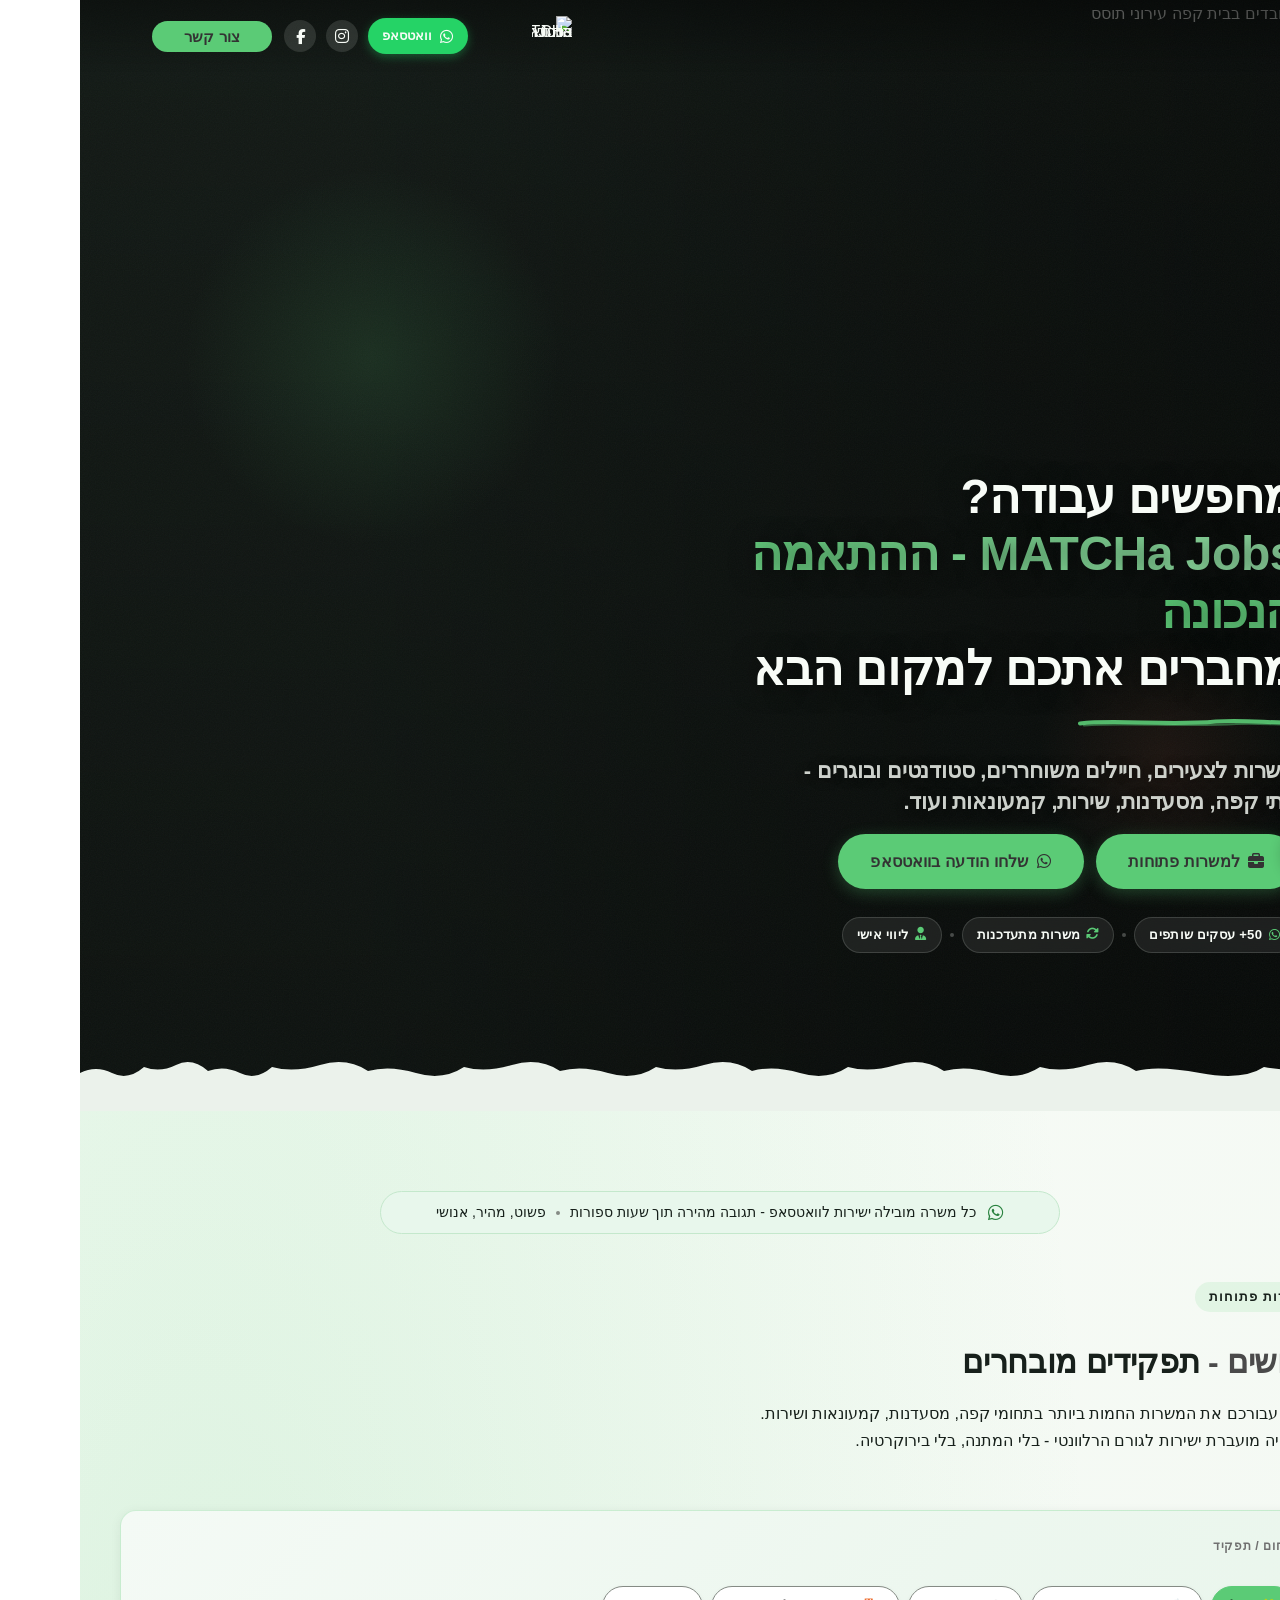
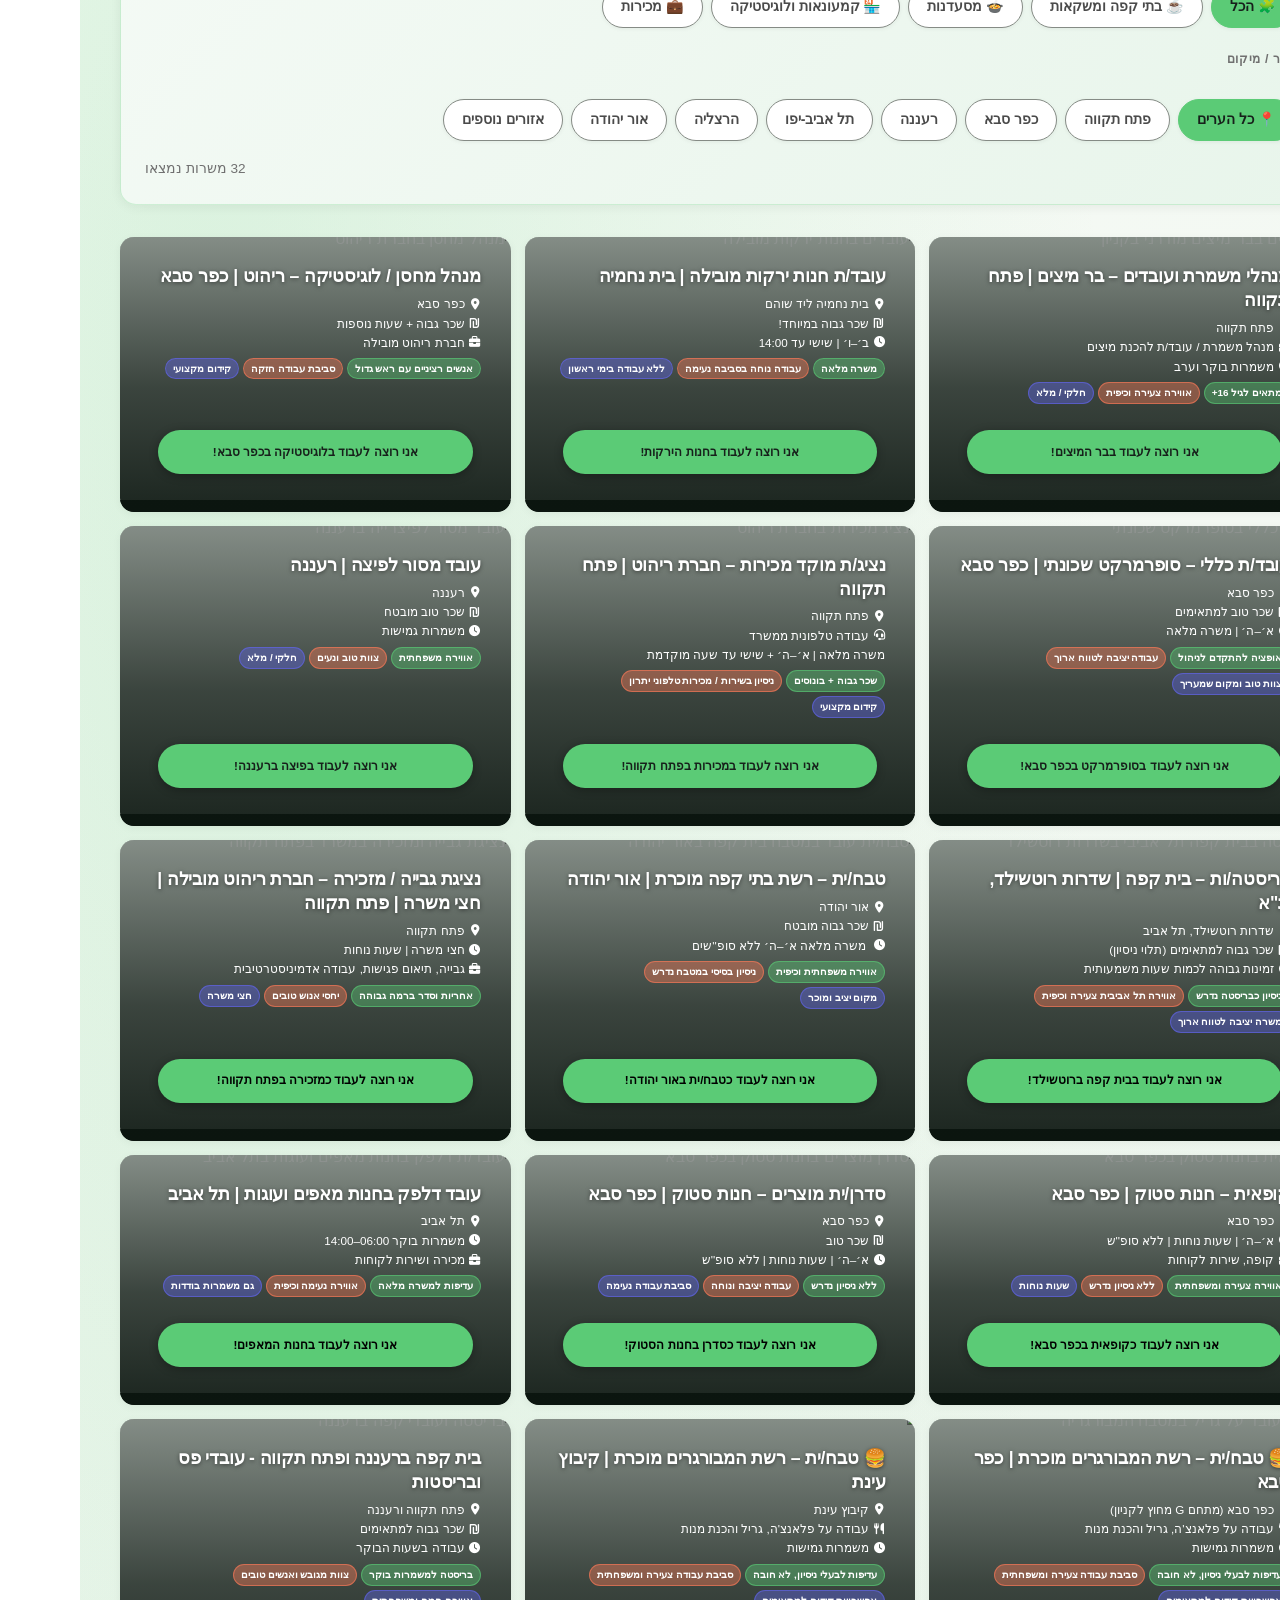
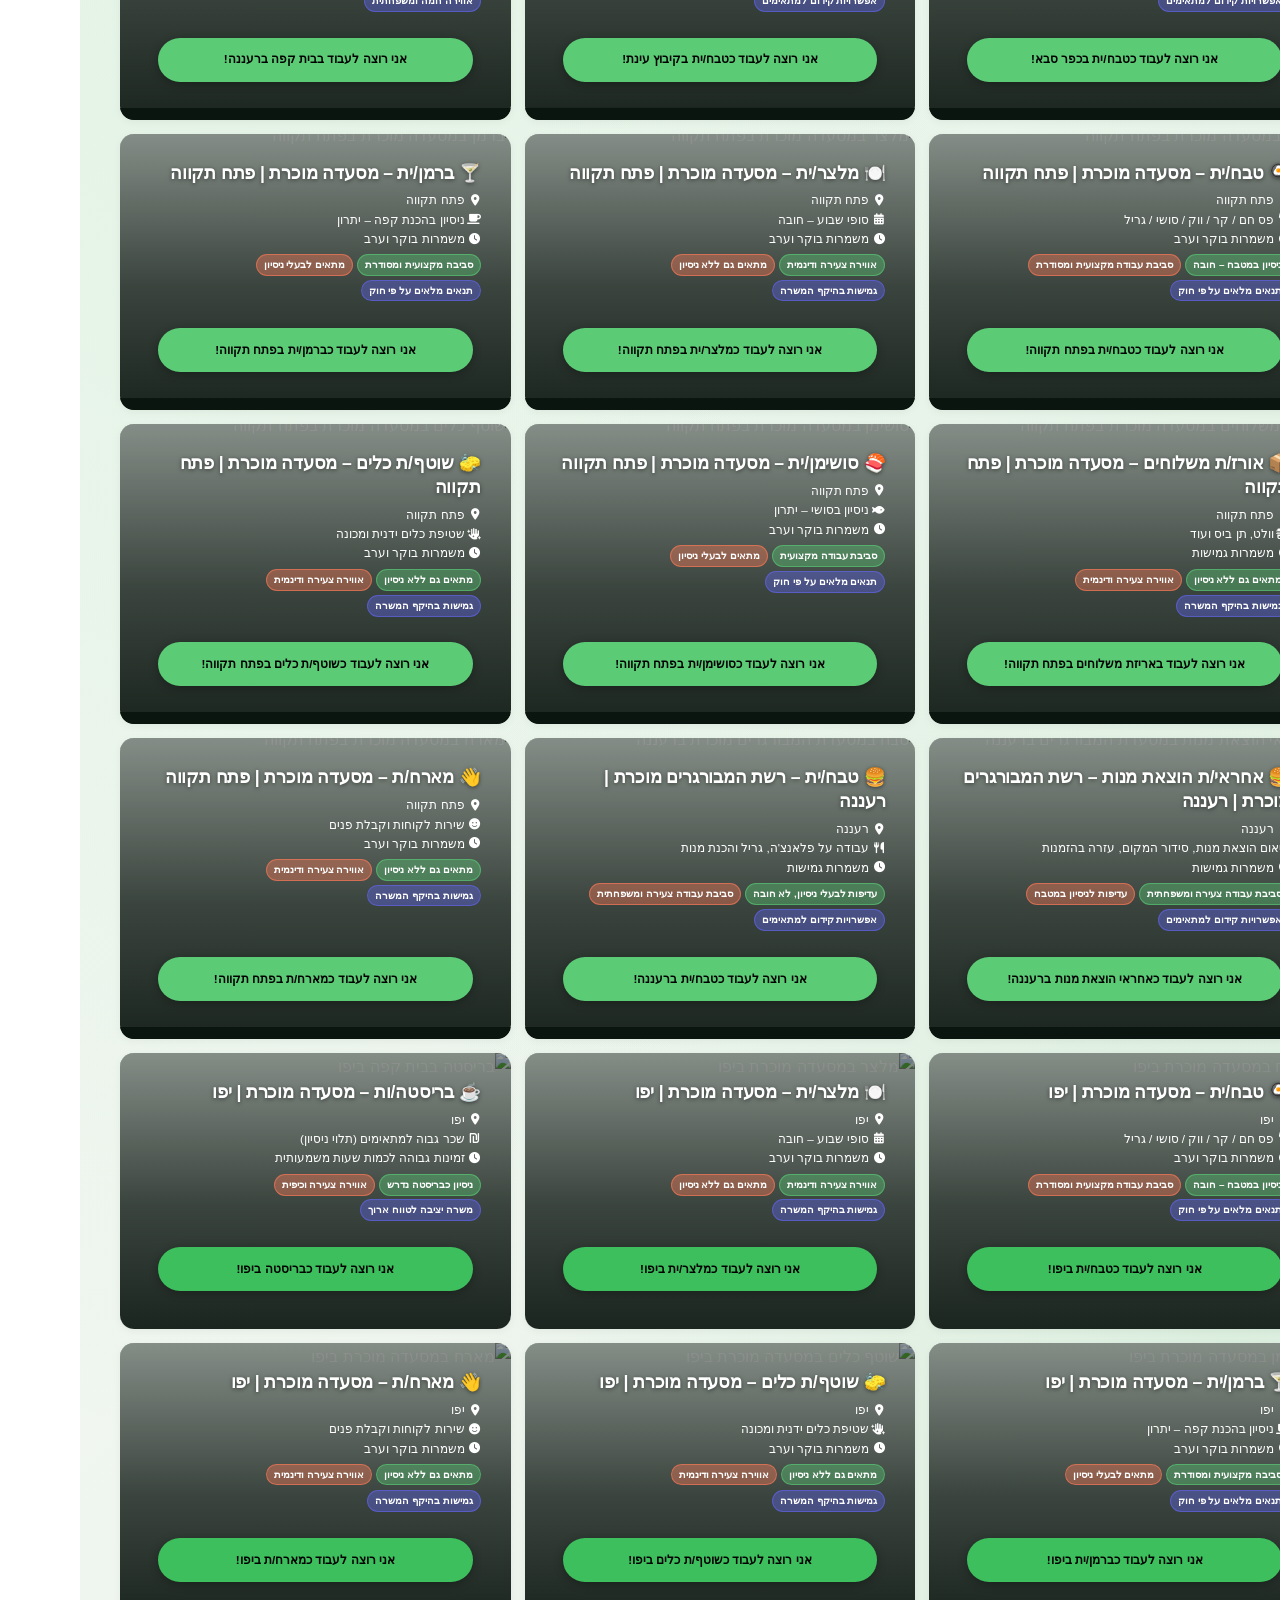
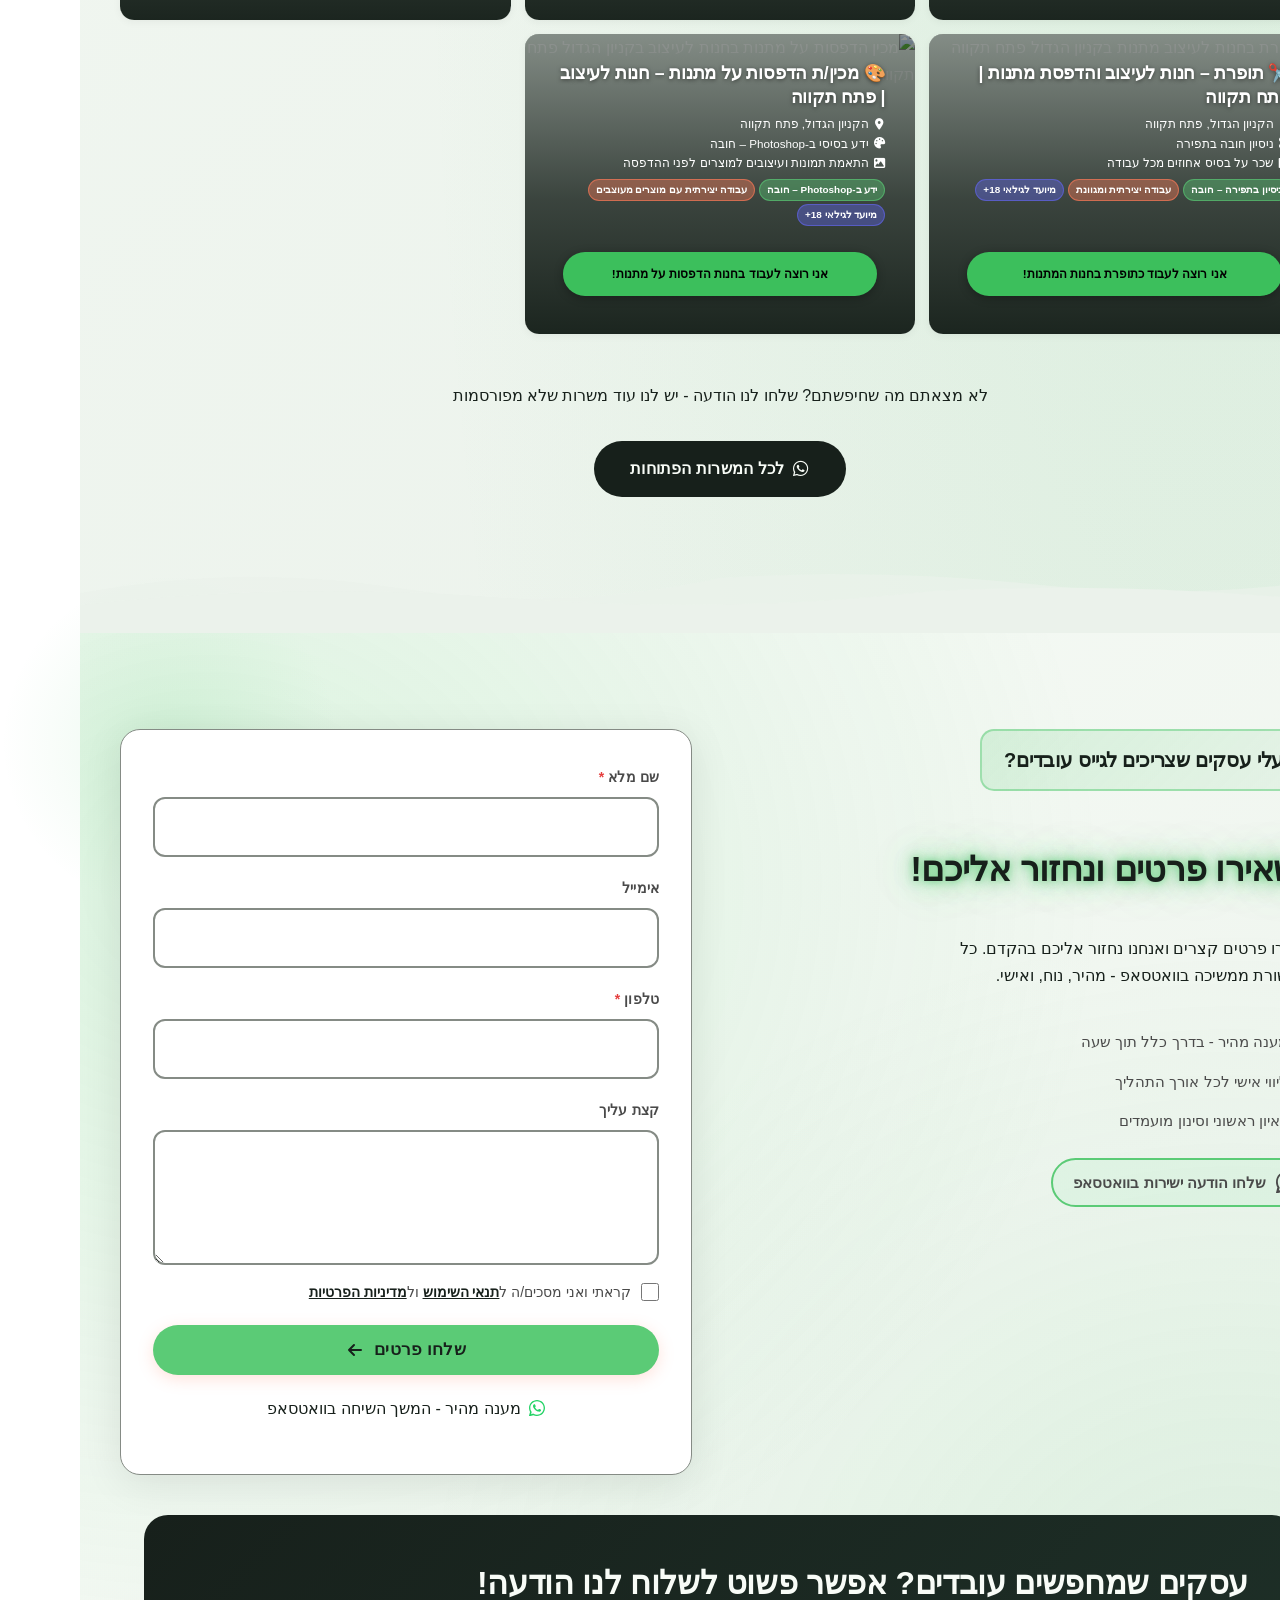
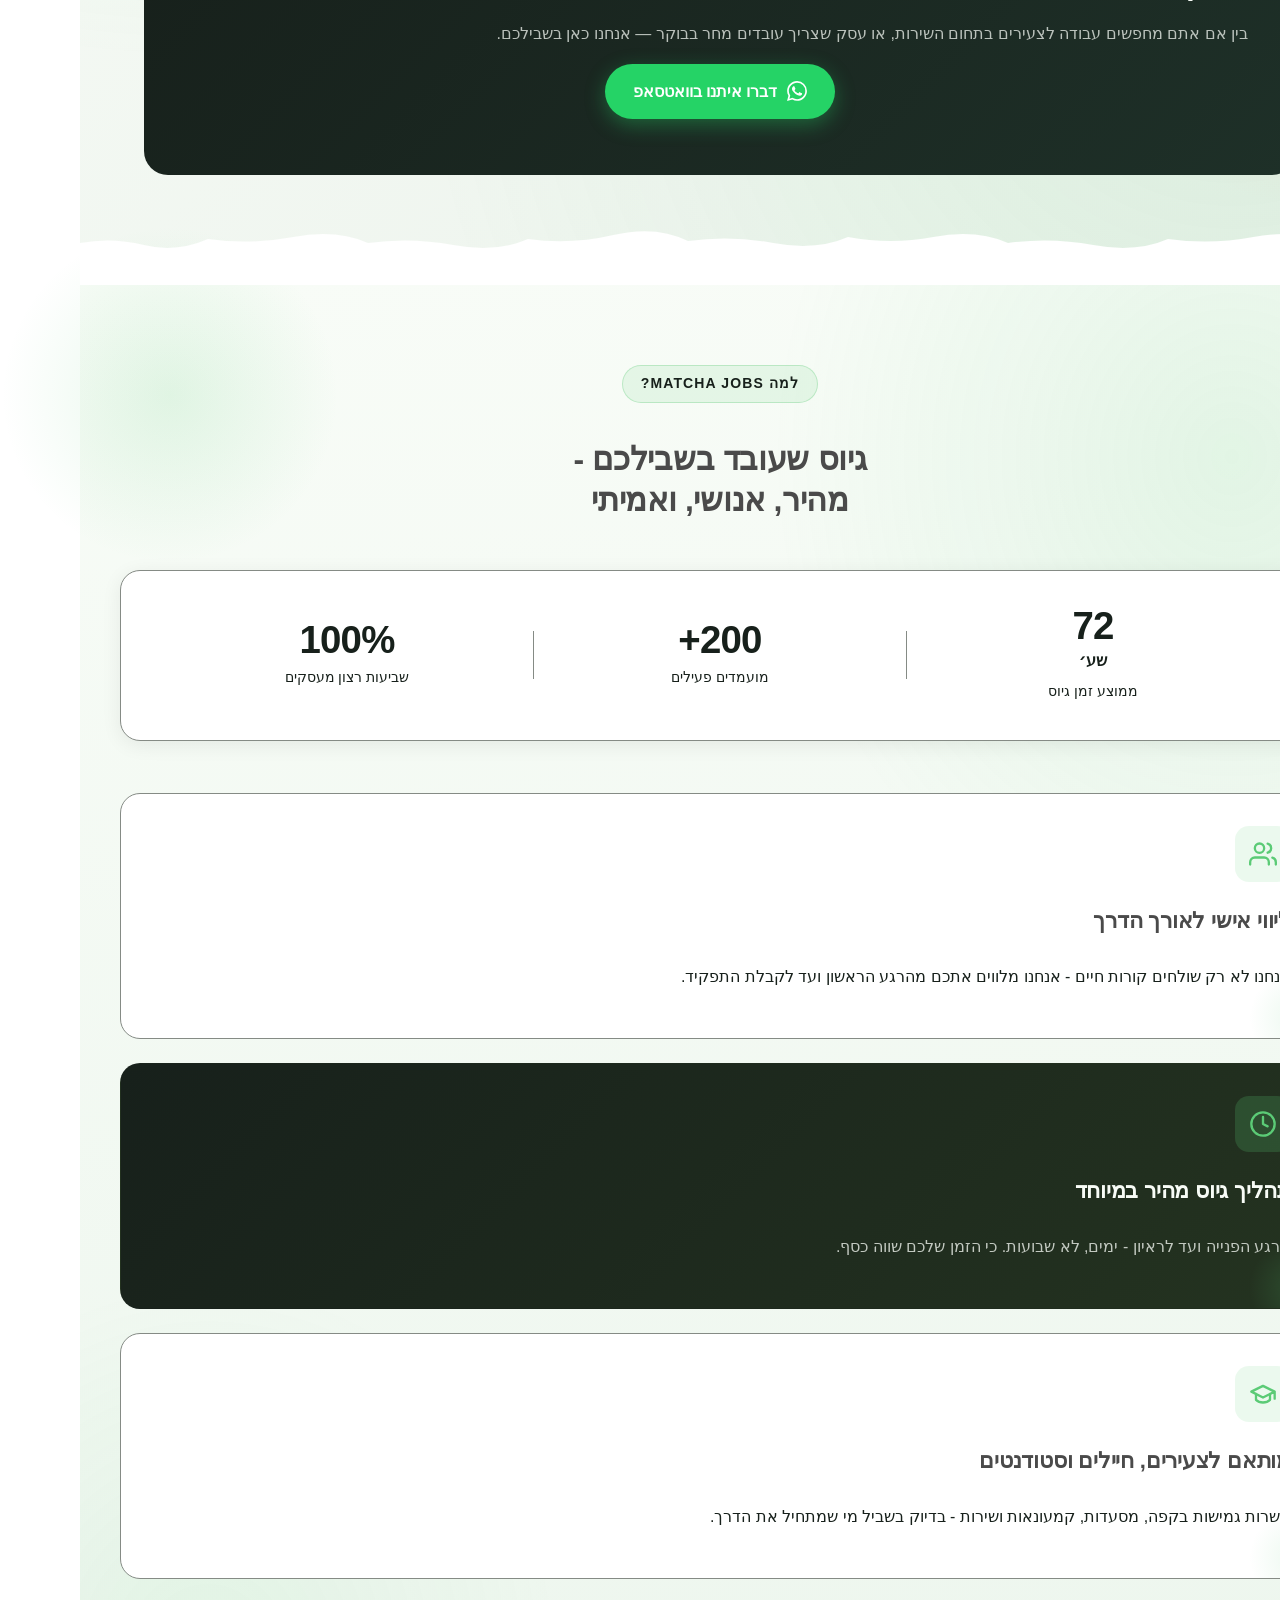
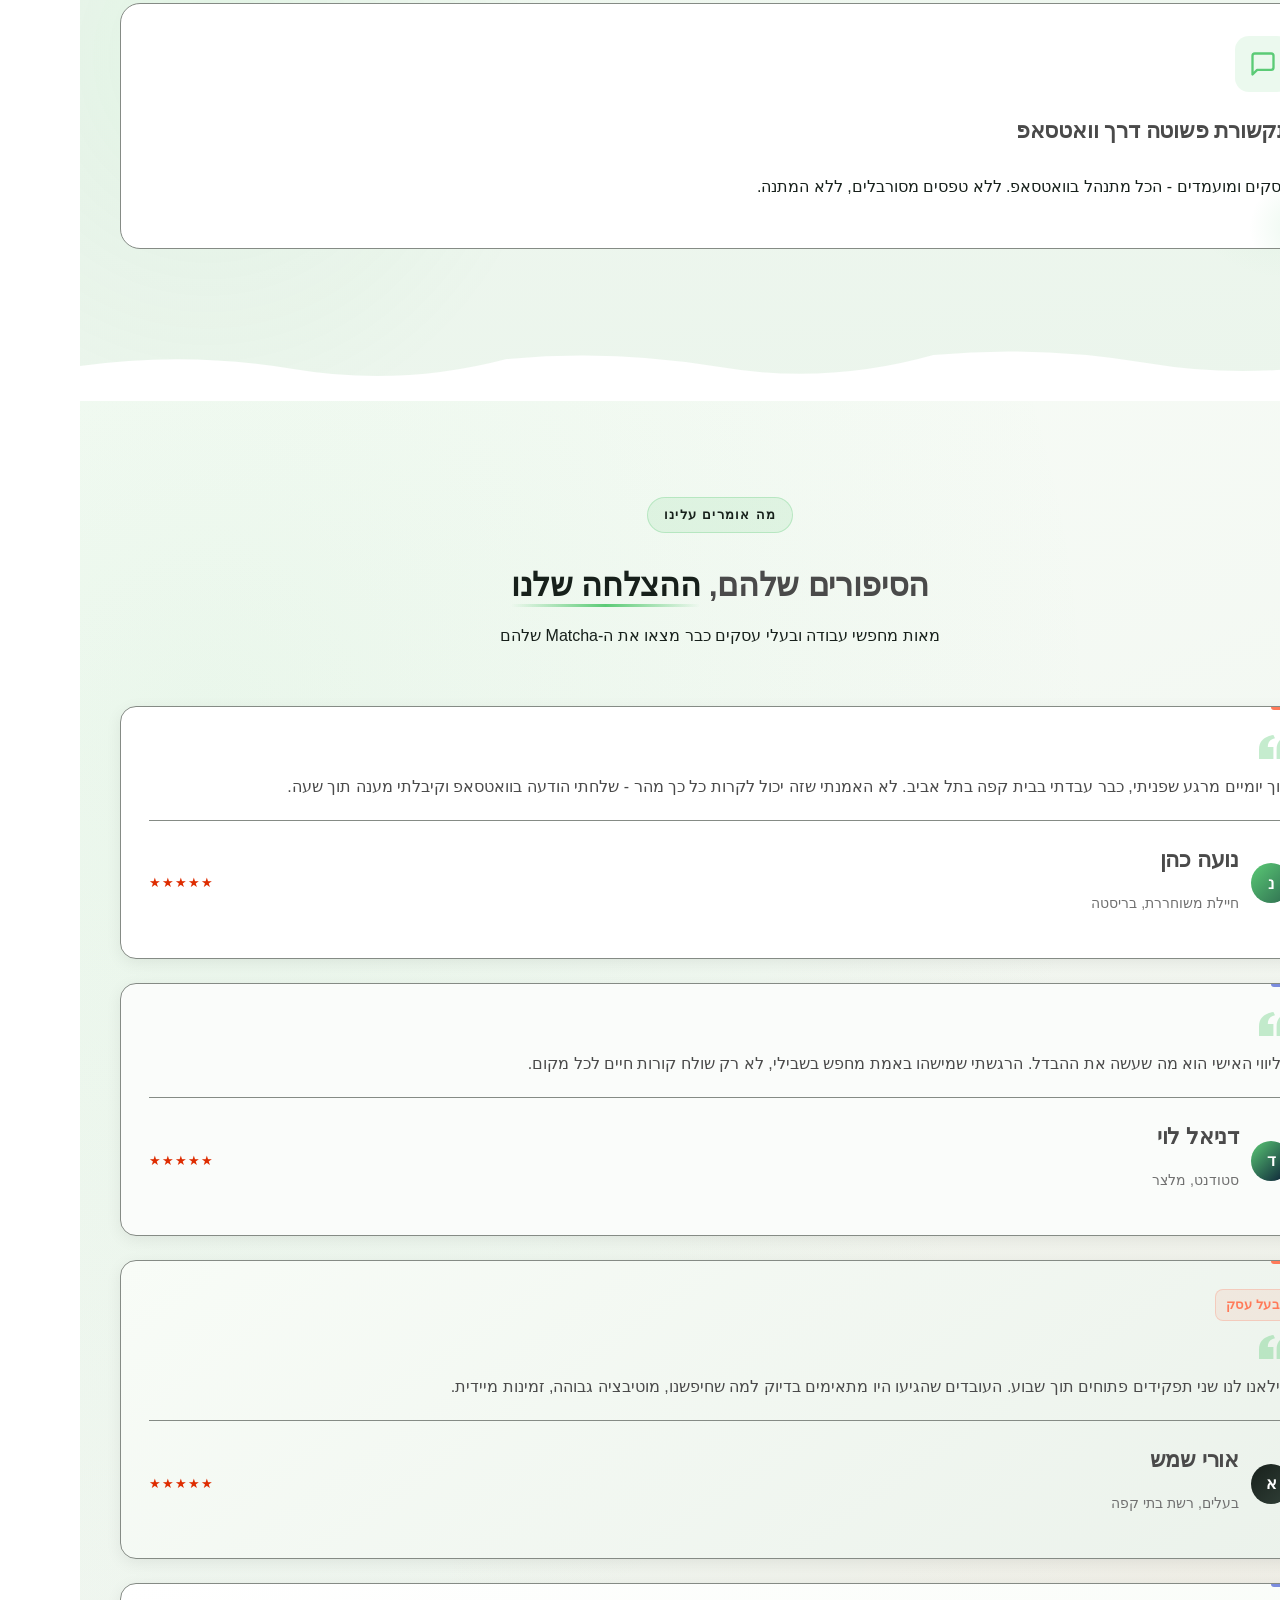
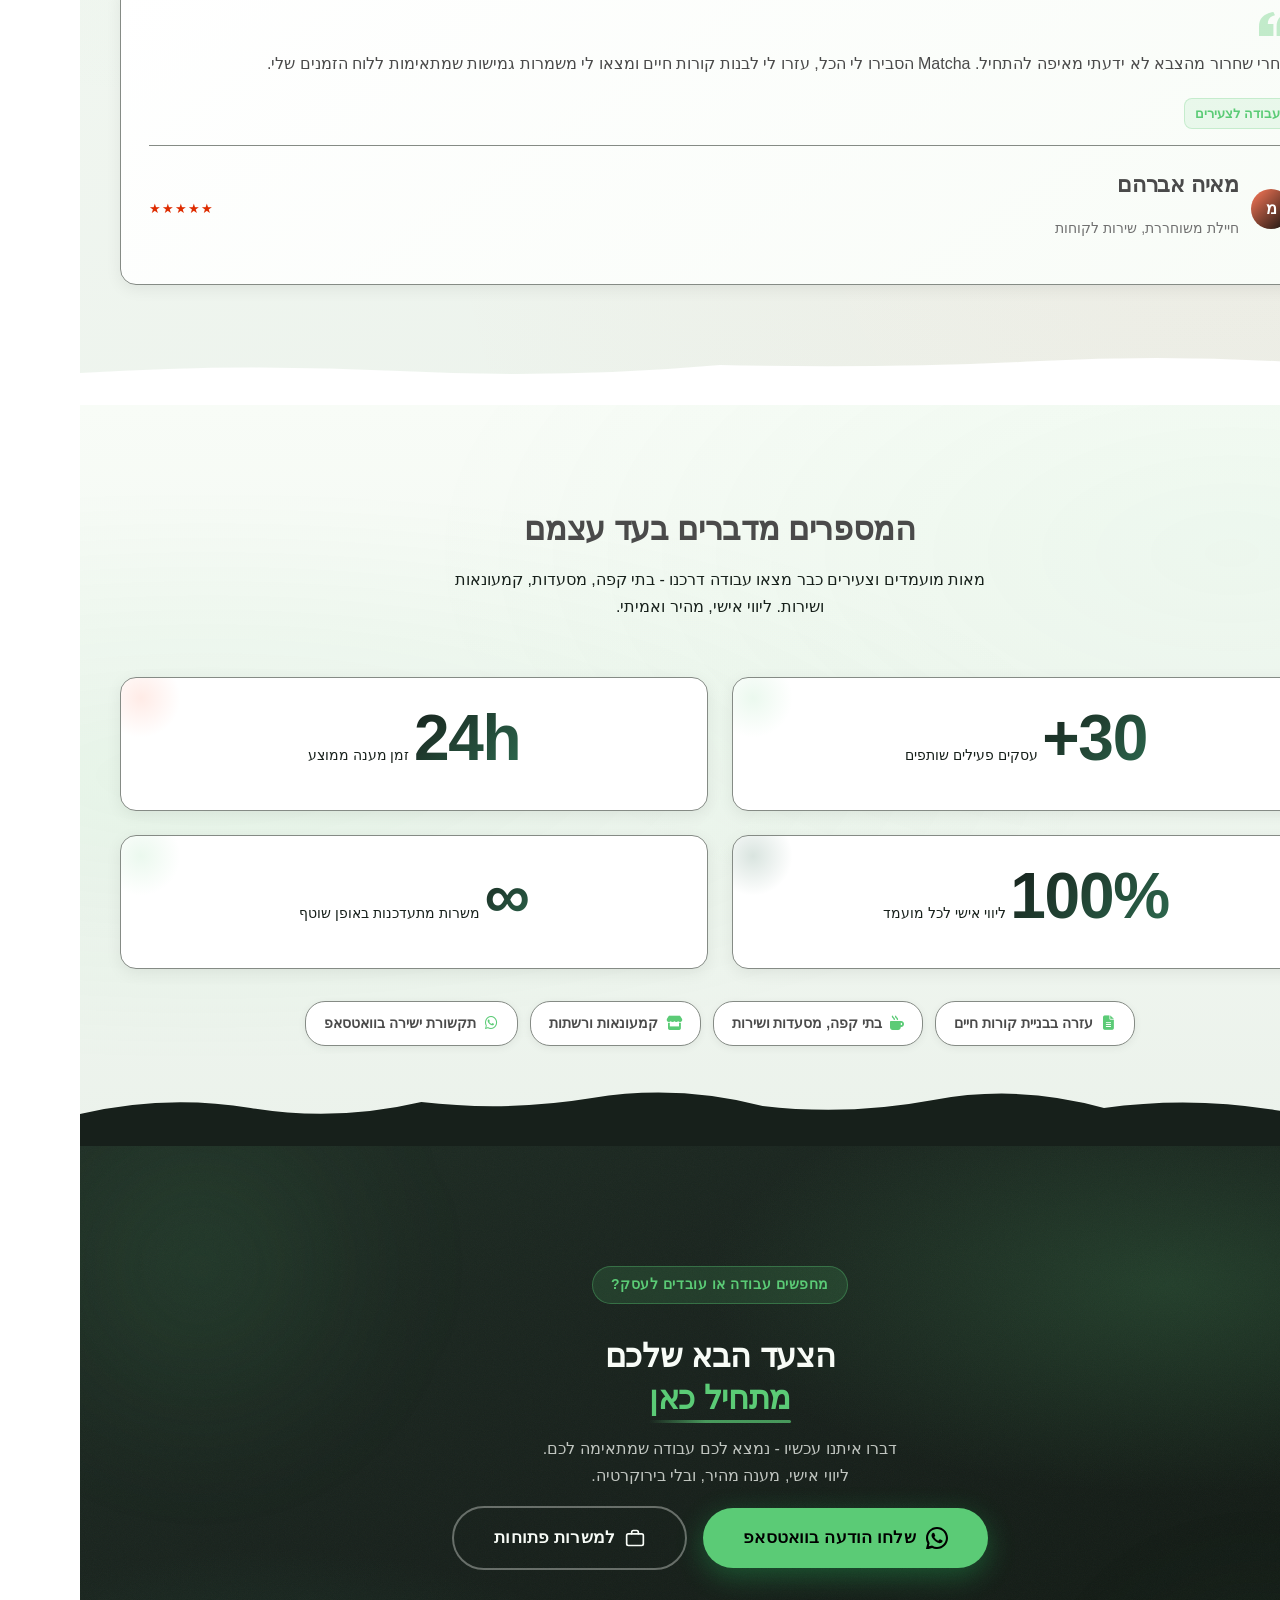
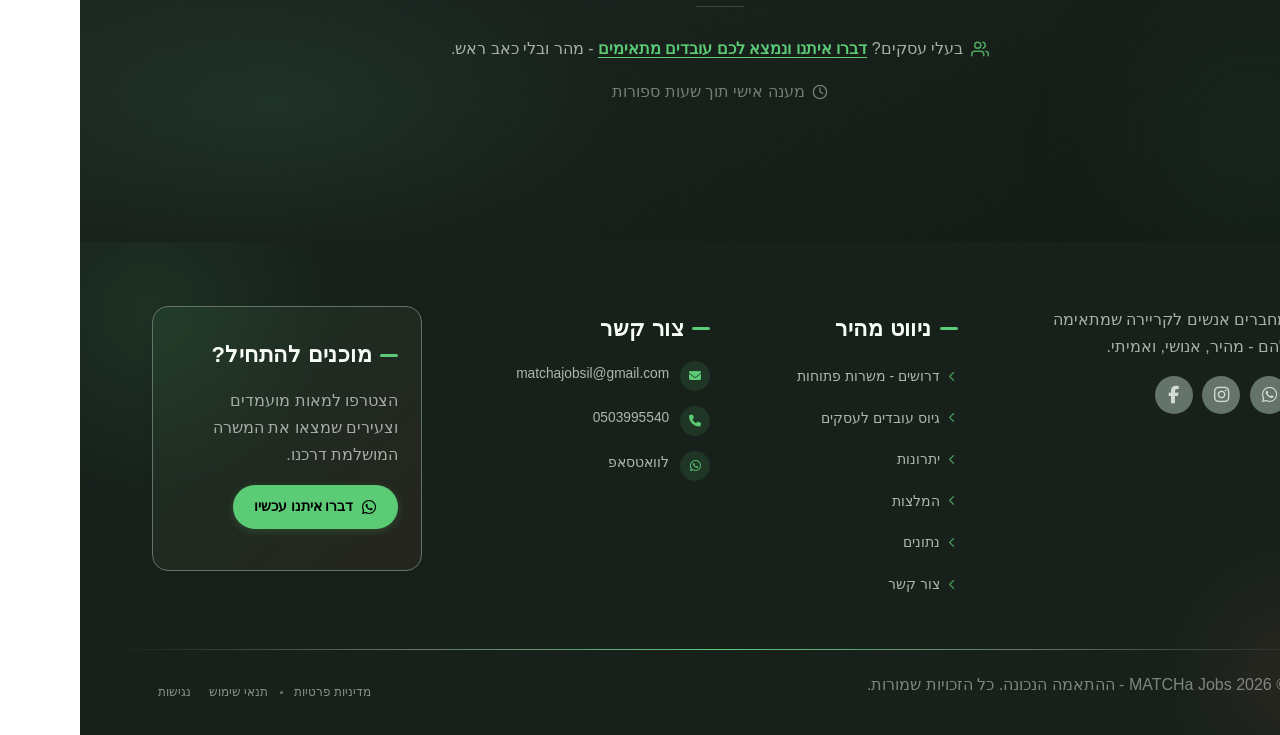
